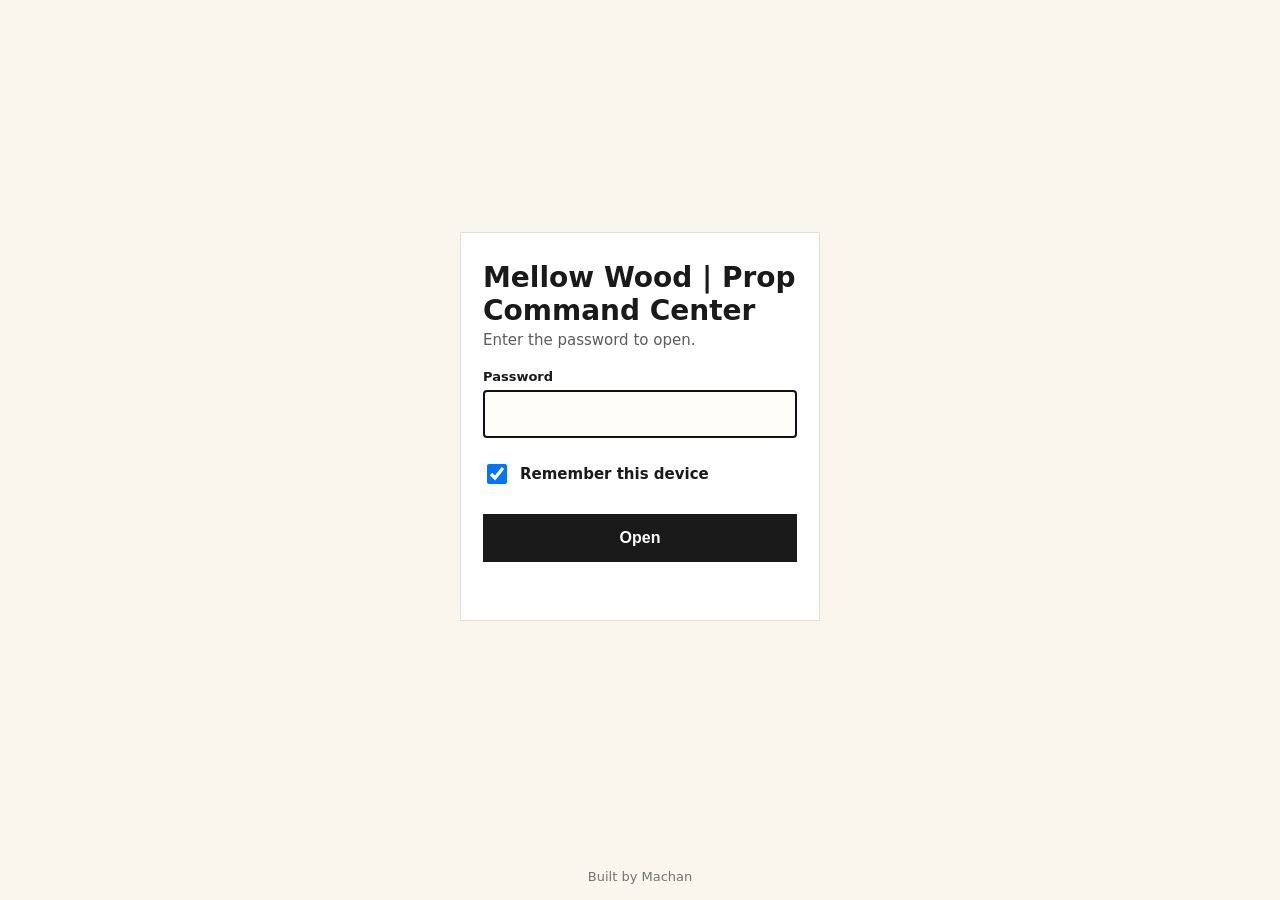
==== mellow-wood.html @ 5ce87664 "Swatch: tighten property panel spacing and visual polish Reduce gaps and padding across status tiles" ====
<!doctype html><html lang="en"><head><meta charset="utf-8"><meta name="viewport" content="width=device-width,initial-scale=1,viewport-fit=cover"><meta name="robots" content="noindex,nofollow"><meta name="color-scheme" content="light only"><meta name="theme-color" content="#FAF6EE">
<title>Mellow Wood | Prop Command Center</title><link rel="apple-touch-icon" href="apple-touch-icon.png"><link rel="icon" href="favicon.ico" sizes="any"><link rel="manifest" href="manifest.webmanifest">
<style>*{box-sizing:border-box}html,body{margin:0;min-height:100%;background:#FAF6EE;color:#1a1a1a;font-family:Hind,-apple-system,system-ui,sans-serif}
body{display:flex;flex-direction:column;min-height:100vh;min-height:100dvh}main{flex:1;display:flex;align-items:center;justify-content:center;padding:24px 20px}
.card{width:100%;max-width:360px;background:#fff;border:1px solid #e6dfd1;padding:28px 22px}h1{font-size:28px;margin:0 0 4px;font-weight:700}p{margin:0 0 20px;color:#5c5c5c;font-size:15px}
label{display:block;font-size:13px;font-weight:600;margin-bottom:6px}input[type=password]{width:100%;font-size:16px;min-height:48px;padding:10px 12px;border:1px solid #cfc6b4;background:#fffdf8;border-radius:0}
.rm{display:flex;align-items:center;gap:10px;margin:14px 0 18px;font-size:15px;min-height:44px}.rm input{width:20px;height:20px}
button{width:100%;min-height:48px;font-size:16px;font-weight:600;background:#1a1a1a;color:#fff;border:0;border-radius:0;cursor:pointer}
#err{color:#a12a1b;font-size:14px;min-height:20px;margin:10px 0 0}footer{text-align:center;font-size:13px;color:#737373;padding:16px 16px calc(16px + env(safe-area-inset-bottom))}</style></head>
<body><main><form class="card" id="f" hidden><h1>Mellow Wood | Prop Command Center</h1><p>Enter the password to open.</p>
<label for="p">Password</label><input id="p" type="password" autocomplete="current-password" required autofocus enterkeyhint="go">
<label class="rm"><input type="checkbox" id="r" checked> Remember this device</label><button type="submit">Open</button><div id="err" role="alert"></div></form></main>
<footer>Built by Machan</footer>
<script>(()=>{const D={"s": "h1YeWA5S7tHNNgfrOtWNBw==", "i": "vfPF9zcDBHfPcOuW", "c": "[base64]/NgYgwKB4GKXqbdQLUnhXLI9wBtzR+hN/IP3ZfBJvu/iPPAVONPqeBcBIp1i2n32RlcOcDbYJybMaX1xeuaL+PvplwOIKdChJCsjI+CNbXqLnSWT55BewX40XOeTFuwPAwzmKRT/IXjkjBsRFSUyrYkLfoXPNcE+3JocpqTUNV/SNUDUqsAUDcvFY9ctgSsunWm3+QGQaQQgcxXzdn1nW+Qelo8pl5GiszyWbZcC+5Kh9QYpsc4R5Uz1P5+GCTgLKzksG+TVxHIQEzKup2Njs4y5eYBlWsd9gfajRlOKSVbVUpzL9ThbYFneUVUCe3qTnKYiJ6CLkoML57sjtWd0MTo02pJ0b4jZ91GBOZm/4X4KawEEuXFMrOyUBXBo+u1Q5Qs+3OjT3X8EZI+jinRKgRVaX/yFJSQi3Vz+lZFxH4CY0GLKWhyww7/Bw+sZgn/XD7Zk5IthgI+neaicMF4FVizLmoh1Q5l+KdGZ7ZzzxwzGoaBwhM/hhca6Cmg6/Wp0NaS4C4q37ftMneR071OWnXs3IqAhErI0w8UCSactV/GSRaWNeCwH5zGDaT+X41ZPZjFS2GinIfhuOIzFccOHtvZy7qaUo8viKZGd6Om3ujPHAVhw3mP998JmU3kUWHILv7vaMCeaq4vcMpD45xiB61qwnnTrppQHISCnRgZxziAtATpWw1YxYGV+kPDnPxNJFUhAY9Jcny3e83pRKyULX/bp2EEEDq+Wxg7puD6tnIli/zMUmnxkl8Q00XNq2SFIUyYlVQQ6rhgY+sFEDCZb2hWSGgrRrBfa3hk8QbijRloXA3DOnj42YrviLAC67RRgNDMB+Y8Y4hpeuA7U6VE6Wkkbj6Pll0iRcSDM2hhIsxW2JJOANvHiiaTYWv7aNNyAVxA/JR+H41RU3mlJMLYGp9ATeN06o/YKESCenhYVmcFdrXsDEn+HExcTDKcale7gDQuoGCexPiTRi95qgEh1YqW8lTLSJHNCfDWRFsAdKRgPo1s1itvVafEwd+p0garfBrdHh8/5wHh29VV+IJhuHmbDCoibmwCkNf7ZxxzWCfcr9fd7dBGYwFiHlSDzIW6lapS2JCyKQ6+0bMlovFw1kHqKCXflT6scVZGLg78gWDt0K5RwKEVZUlZL29Kk86nYaYA7RslmGww3he+MSUlUERRmHEkgS3mH09QHrCixBiQKPQX8kyu+armqBvndTY/9cXDTiu8LGlMUVj1iAyhwlJKBgosC62vZN8qXZnebQRsbfMD2Z/MMEzIsAONSUreIm9+0zh23K06XAz9Wip7SkwgYoq/OJJNS7z9QYXDAx9yyB6k7cbKZWnw04OmVkiqr8atbhB/E+mvK5KFOmXPHyk2KL/5TnvyUQIbCYuYrfj8hh7/uiZzkltrIZ8P6kldfIgtL0nMSPDE3mjHpbknN7mwiaLeI5a4tydHlnGxlfnX7oz6Dhr4tvXNbYNyFqglXE0IVNmjW4FT4a6bqUs98j3gEVWnzxTFQHaDASw3EsR3Hw0dRKMHC8hOheUbgMJw4Sev/i7uD/RB5HnwbG2ExJ830pdOsbJ2zTwLiYgxGpj0Qia2FQZwQhhpjN3YHbu9Ji/+KpnQXDrgaGQQLSKjdt25hOPGi87AG3UuPjU3adzyAaNU6tD/DX42JdHNmcUfKKAavVTHLrv5V2y5Kmd9sQKoDpzaXtjR/WQD49vFxRSRaTM35x14NeFER//75VsRTzX7iCkYV3tPGusF4LTagyvsxFn51eOZ9SMKRViczwKABa8ZL3g7GEaqVbe/LC8/jocbZMsTWwGWDIvwcEmYjLHyU3EPbdYEa3psjShGqkHofbRTKpqzjm1Nv0ZbQ95GyloaYal7VplcMO/p+MdoSGr6b8CMmH8pvTo2JgvgXsWbe3H2P/GPx1CE7EmWxc2aYkLyeMO6kc0Nf4WY/1dYv2ANp0d1Gv0Rgr+V/AbJTzhaP88ykejP2Jl6QCADmK86/GW3ad5PwGbPoIvhmwZefs5YRyLV07mU3dFxjmBCwkLs6X79skKePBllS3Dp0ArWcCSDIDGitkPABdkS/OLTLm9VMlMLrJh74SXsfUR47BZ42Xfx601DI7swwY+o+M/x+SExv85lKEkmL2kB4vkZePcLMt8Ndj32H2q13VngixepmFqHKdFQEgJaH3nMnzYW1C/AhMjPxH5P2POd9n2wM+fVK114t+0Pzcz62DpqaoEZyXSfecO9cpIMuARgyx1X9+4tu98SmJooZLyGE7iVoG06CGedxfrVafUFhWHuS/8PVfau9iwNBhs6dah2TMnxyj3gmlrqO4r4v12Cu5pSCUcq1/jfcfLnAOg0OzQHyNsd0vJVqVvA0W98kclVODbZQvpXrYPX9sjmfp3j2p9HoeI2MgEUTT3pTML1lHjsOizhXfEvCe5DeDmpKoErqEO25WkyANK9s1q2QiOdGTE0RN7W8/[base64]/Bg69+iyOuBmpCyDvP1X5pWus54sJpGmKAdThbTTRR4r3Ab5ql7QeC+RamRzOdQ4otVihEvqSfBw4OPyOTPPi+6PF5Ld4EdywF47O7fUC6k7uAo/IeXzuLjyTmZFv/6W712xtL+NwAeKST6qk5nTC8AMcAbGiyQRTV9cXyv1xWUsgl4trKGXT6xG5M2v6nvXxJvSgGIx6goA7F75OZ/MRtb2whLUJd3o/FK0Lc+NhjJnWf1zAjENiYms7MDYYkdM5NzyPNlLpebgzXEio6b6XRnyN4pDoQucLVBOUd7gIvMqNp59ayiHJusb/zHrtNVTvx5shoPHtbwp37tUyGAwVTfgN3kfKaoVFoG9kNOk6q7IxIjqLNHT3Cj0INxYzBI/1gKQyf0XKlkWsv419U+ME+5j/G3+p8g+/YJszLDNv/8sdaZ28Icv/9K4HCeQpb9O+3g4OZjYs13V6omhaNk9qTkP11joXHzFBtPTCe0TeVPn33mdGN1a33W1zoQjfcSCpf68fwY4TVkTDaPNV0fftXHY7gM6JGTQ8EZb1dOdbztLj2l8xtwjApOsdt/Gk5fgTXmjyFV/niARXFjCiPfg63imEcGKpC9hQ8YhMos4szYdDemIyw96rSrIpD2lXMrXysyljW9nixnWdgqsTIfENnnaZLG7kmrEQGIh1+thbRuwdC660+ixhnEWGT8ae1tlYy2JrbcVOOM8lkadzSfB1zXF1DcrlflO/9+aTzMjVRQB560OqKph2OtTal16Q2jHJMjJXu0q4w2HUoRBD5PpoUKSKTw3asvEzV4mQYiktL0v8NUaqtADTvgqapzYid4NYqs/hddJl4mCqnN9HsdThE61ep/U6INihWsORljjRoD7BJxu8Ks0rORshtIYT/YpK0fuGccKP8yNzsWC1qMihHcvhVmvlZlpT3iYTT5tgHrFH1wQikqRKY9WQxiyNcj7sc3qh0+ZcFob8VjWm+uuLW6TjGAVQYaz0pvPHGtzxNSEeIq0BvSiD+AWbhT1bneA+q+rlYTH0l0SDZniHY5+8GCcb6cfL2ArZRjA4ra4l52EzEI3ARzy57m55ymi0Bb/GZLGBzQwQdfbS7WpIxHnt35Z315Yddn71bYhTHjBIrLMofOnGo0iOKssI8UBErDfjvrC7SJPOCHPUuVB3c3e64uFBVzGPYgcEll/nMknHF9Vr7RiMcLfxPfkqFvLFZBqyZNDjpo3+9f+pmsHT1i5D+8y7kQeumgDjvSnRPhaXjcF1ViepTy1eskG8TdKG4WGAfcRg2t/evJkMUi5cl+AMFwudAQo4sc/YHDEPohGLzXxuupfiDcLCsQXuajh9BztfADN8UlUsSSzGsPSyknsFSghkRPpwEJZL26XkCVn5j0VxABC3vBewqGEZjeEW2nrunyGxqnlTF5Pn7JWjF53/6HDbXOd1FiZTMJIAXLEpc0Z6z2On7hd2xf+LLv1vtB5/beM8+Rr4jOdiENDsSY1znk6n/tf2IOj57QgEh+BgB7LUdEIAONXHPGp+ujJeHK8jRKHZG2Ekm03VZsURskf+lRq+PeaZobAFc3vm5ywKJqPiBlPtaZLdqO4/06HvkvEX0Sw01y1JAcfD68RYBBoBkRlP+3VbkjhSjU17+pyxJ6Suu8wKu88V270lOWMnCAzYBt4PQGVkrx3oFSifOXW8gzZ8P3BjKztDGiTKGsHuGetE/av0L/uqOCjEbzxTQoXwal6K/RsiIKeJHbrT4Rqni/JKKbr40x8quq0yXYBEy/BpXD85qGjekbnnSUdTKWzFfKbv0g3WPwFwcFOw1Y0cOEL+kz2SW0QiRrlFdJPg6XBawFtcO3G3ztmLQ20qmadHJHE0aV+dS9DEyqIHgRSxfM9s3is8xZs2Bz9tlQY5QAjgHGx2j9MVCKiqCYg/WU65kJclfaUZAZ0X4YZxYHi/GpqYHmDLs5IHG+a4kq0uMf68p2UaumIDAhZOaydv5+Vkx9r9kkZT2BpQXRVrj6eI+pccI7uEg0QyyeBoFKS4fJvTfeBV0laHiDvv1vkNCzC8X5BlhU01VbbF4AfiKaTeANgXNPxCRS5tzXWjDBv+YYevvtRIq2JspYMQI31Y8DM8wUkTu3EEnKpE//GUl0NxuHRpUyabMPA1nJz9uxt096ZdUoYLzAFFvajO88wE+KWGLhPoyKymaz1xGR+zj1vGR9EcqTKIfxVD0/gStx7yhgTWgPjojA+EbQriituZJ6Yh1NGhuBl4cvaxB6419CpqB+8TIlTJm5gboCSzeu1KuOAX1+u3xKOy+SoF9s6GAtLBz12UelKYuniQVx7IIoR8k8rHxzadsZWjqJ2i0JK9Cc76erDiaihw/LuxfjJT55JJTVBTtRMeqq5/yGXSAuDUeVS3K6RcIqiQjooKN35TmL1pjbVHLIH98dvJZ6IyyG8GxbeTjpYn8UucPJ+dz7Du3KpyRJuGTJQe+MpXYmRNtgT8w80r180WAtJMtISKXTejyH8v/G5OIU20JY/0VuoHnh/oNVNqy4NMhsYQmKK1/Hd29Ka8NVmUAAZR+m8mtElLHxDw5mi7jKvyHMZRbXf+YEj7K+/W1SAHYSiKNiGD47U1cKL/hyjiuFB+TuqvXitf4v9qdsQVKmZVEsPrmGZC2N4JRutYYqhH8eki1AbOjMAztOqa/PNU91OMDSXPcuVYG7/2L/S3+U180hgKQQ95EZlz4eCVCJACZopHmxr+INcQsxhAKDP9zuiW3GcpxFa52B7FcjGbM0JgylGeQdEilT8B8JM7MCyL1nN5f0Djgm69Jp0Xb77eqQ7/A3XHqWJccpYHNn5W3Zpmf5VzUqGEhScObTV5WIJ34rE5Sy6L/ViPt3UBgktwO+ynB90rotUuzBUFaDBckCxeYNjE2XcrV+Ydn/tLFy19rWUqhRsnp0xwOFlv22GSib4GWRWThzyWzfIL9FjdaXQkYjEpBiweF7A/W9k1UnZwvlIsn5U0BwnZCbvFr5ksEE52Cj+hE987YuZ50u744x/tZsHBOLFQXmq1ehzO9MxPr8tyyYLp8Hhm8cxlA/VOQWGErk8GfocKNgri9lzMYs5xzjWTLdWxxuBOu6DyG6S4vSWSXTYbJvZ0tz/qsvwkXHqLTJzxXmSqxD/z/mYw6bjT8WBhwZY82tLlq7oiCWDg4zUUdOBjY/lzxj1lqxKGyx6JVsWBp5Ebisb8NeTBfFbLC21aQuyTaxMvg+KukRcfMMe+Lzyb29mUFIVIWysVOMOMXG/J1JquR14zq8xv1aeNVyXycHT/HkFr/rRomMFdZS8W5dtkkbuLGvvKiE7IEJtolrrC17Pk5++u8+/tnz39DITVIkMN/jiBY0kFXlSZ/uT/YLn0kiXOieWIpQe5GIYtgh1w7WqwdxpkqhZ3ZXRQ/9uO0/eH8mDpD2wGMayt5Ev/KYw1/Xi2eFzweOJ+nBMDE+w8X2pB83AKQnf7pzYVFE8amvj9MEOS/P47d7qGkRm6anNFxKWlTm4BEanSlfaFYkm6XsrZvB8oAGuZPgIIHqxmaIFrUcVO+M3iT3iP28Y4O85im0mwN4i8gWdulQAxiqnxHWVBwmUBK3BV/pRpbDd6vSPyYj6ccl070ru6YNckDzsdEYgYgBeC9u7DjQfb1NS56ZILU0tFpyB9et+wIdyS9hYJgvpk5nVTCHuFv+f+/41z/W49s2Qtfv1JDpb7OtF2ZRbjDTcs/cE1XPB1j2XLYZTatEf+cmEr0vhp4OZRRf4U87O9Oa0N4oga0EruwPTVt4tp8Rhl2Dyku5Tk3Si9q0AYlamEUBHTwWKObLgmNnWjLrTai9iuzDHupya8DkB61rfQUU7MELf4tV2l7y99+6cjlHYA4q4dsL8j4/oELkkKa9wyo2kT2gK0gxn7x3hY6zOw6ErkxZSaIVw/0v0MZ1EHpbQWMxHdNTECKF26uti36oen8sV5IFSOQkdECGs7kJxdDjP6nRZI8iV0rBooDQywuReAY4txEy9XdPhBTThJep6Sd9JvIJ4IH3/Xe3vRryaufylJDTMPUDtEQdmMEBSHdxVIjUBQ1DQGCKKllIpdtcOwUyIDFcdC6cVXfqls7U8RoefNTUhZjteSjgQkm6AVsBMYPYpKX191QdkWBfzLpYWfG742xH0y/q9P8UaXgU7ruWyyKdTpQtKuc4xDVuByOQon4z8Tq3/7ZcPYXBM1aafg/0z63ok+o64/iAHp0DL7a1FwS7EENjfgLbuIw3V55fAqZV69zQD97YIAlwDOncZq+PWqY5DEr8hSU1uFxZ5FTuzqdLyER44ky030drxr86gJlCvEQMbp7lOsTb4cQ4D5TKYl50lr/ldHMk1BaF8Gz0sBxkHtdT9rqrkSE4f/j7OzmlGjoBS1uLv8sidUGTODe2EJFQEr6g3FPJVSlXdzBkpL0MLfEPgHBQ7ptAC7KQu3j13Jpi4RuwjBFmnAtEaafTW96xa57zOMnkRM9dEzr+bsSt6yY/Af1DDHVZhR+hITHPbEtVauIx2LWB6IiV4GMoJ78j6Y/m4F2u4y0pC2qLZ4L1MulUSH90WZY7PE7FhJrTmPcBWdZ+dsw0VAAyEhbcabcCQ32QZpdib0XNeMtxmkD3i6qu2ItLEu/cviHoKSTAYBlasmRGOljAAmZ8szcQ/iyWwK+r7KaSIwdP2lag2S+bVdpvr+bEfn9EEcMlzAk9i41R+k1WXx1IARbajdYXal2TtwdHs0hHb/Byaz2muo6ZyLAaGQ6fX/Hozg0lBVW6Wm9BbSHkBr3xacXSqVVLkzLGIkByBT3gFS3ZeCdZsv+C5oCYP2ujYniNYiSp/Smjy4UEP7PjzgRbSoyvFgjXKfIHs9E2M/6LAik3e601iql0EpIWi6xY3YnoYzMKgda7KBKRwc57RK8pWs1xWubceqzpivIs4EcBop9lhRCkS7ZiGB1DP/NgXRaKJFE4Mo7iIpGRuq8SYiwaRSUbNrrj0W+gIyyVAfqkiv21fM/ff9WaIHbhmJ+xsnBUlZjcut4up6xrkhnwzrt1yFNSmYq4YzCb3KNLb3fQ71O71oUltioR+J9n5UCHBoeEd+ckaVcCE5yjfPnIBQoorpKI2aGLvm8VuAaAzIqkzrVALYY/fSQ0c+IgZet48N/EFSOa5nhPwGJ9IlyjwoMamz8YcUfkPiFV/3wMin/zAb1OOVhnzcj7aCTVOw8BNXYEEGmGSiSBziSIA+WqbrTxq7f4MAE0Ah4ulwOom6cEiauHanpJj6vtx3sXd+9RfiVtIpfO+2cOqfnNaf8/DWP1YmiZQZ1zM/V4ye5Kes8/hFUbm5/Ye/fXJM80D3Tu0A3k/[base64]/ExiJ6Atz0pU8xFtoZn87sP83F8+nDUnyeph5wpB87qdA4ktzetCE82ZaMbQ+Z9g82ATu0RYmYkHmGcEEAn7IVCLkqD8jgzO9XivFAO8+5bpr0mDQQoy3cpAIUdRHY+jvCjWeYa1n3oo4W++3HtNM9cQsuG+xOfiVTKDtqFbUy6oYxCKLOzyhagM5ut1/wFMjMgjFpLKEa8n2zGzbcScclV5aB0eLfqvEN1knWlsNxqo/d6S8ONgL4cxz8n6kdUSTVVSNJ7FiIKI4VfL7GvAgAJ/HMLCngMsBYn9rQep595sHsJvfBO1XFRQBcC/[base64]/NaXEyMsESYjhpZDW91tCIGn5G/5COTGfMy4GB6kykWj3VE48fJiN64X5ogyV3YtPmm2OcZ49zIOPi1vooScAPSa/XaJstp7tI8sEyZ5h8ekpujDCrJo/6qoM018YAFh+gWF6LmX8xIh6skS0v9Q9tAOH4xhFH7eR29C6ZLOyDUxvDB5qBsB+cYdKUkbYWmAfGdwFQXK1Ry80y5JZci+JOwqBY4R/HAc6SOfyJ33AcQjHlckIrE1F2BdTEO5Z+eYuGXs5Z7BV4aJcUhopjznw7CQZn/ReYS/C0moY8dFZmt4Zmm7u82wyX5naokZg0AzPOps0uaMQo4tkjzZsY34i0Qqz+Dulv91W/RYHGMwls3i7lzOWydYqtPl/UCj4fy6TjD3/7QT97QX4rX5ozxMAsL9ZBxpw7VCzfSDCP857PWcyiKJJokGyBowIg1cWit6YYGUvZs866p/Iia8cZY7FUp+UuwAfalbOsgIjrg2RVn0/WMx3RNP0wj2dDEs9JdPCEKxoIy5w6sa9++GeUPVwAM1MYQC9mo3p2vquWYJQAHFaeTrjsEEkcKA2uuaSPr6gGb/6KkFVEkfCX+OyFlxkvFMMxH6l0FclFkkQSaz/XKNxf96i65ghgw4JKS9xPB3jwmPfNyYvbO7L3lph+sZcRKfZGlOfiFFyXyMMTIBhULehZN4SQtUbtbhVDzv3V+84jbvIlukVytIDvJSeMxEUMb5Uzgowd62+Mv5y33tH8sWt6DOMM044mxSSner5n0EbxW1HxjAjUfllmEw47/ykXtmKX5DZ9H6lwcY62mgaxz/WkavIXFeEF+Qbma8iJNxBGBxr32CKRSeS0e40wCdQhUsL3d/YIMpLzKoI2LhjTpLZJKJ8gK19iXo3j0gz1smq7eG/6C3JLAJ9uw48Y5pApcd5tMRLIxcQCOYxDo9n8/VauMX4kjdZ1BHIIzSHSHzycxu0XQZ6J6U5CgX7dL01T87ujjdagB49c9U+cBjKBDyqwxZG0+Pj1dYxfnwhSTLVLDKvnBFMMEzWT4dEb7gNiQayTpTSEfectbVkUbzo2aiBL5nRGUuldcx/4Av0ONRs5ZLANibYFrdI7WvKc6ybBDmOaTbH+SDG4VWhhxYhbjWuhv7sAAul6s9UjEPiZOByTX8J7iwb/SB6Bdddn+qxWWN5qHTGPvkQya27ZvL5yweHSXIyUlGUjWtEBqKe7JzJTrdun/Zj1Gq4KW25SvdKsx5ciEyROMkRva30Z8yWuPfqhDVdVKimGnIWibp28H2fKJT+Olo5tNORLOv4evGOzqtEhgvCSv7Mf83+n8tmnSNK2gfBHN6yJXIk1qNQbOsH+WNjyO9ZNk1iEX0xOVb7u2K07pa+gxsINRuK9Zcx2xE/8uYrTGsThkas1jD/U6zcu3URNXkISOUY9VVWwV5L1KEr+YUWLPDD6QADZil6UNeY4MM6zmmv2DWmRPwt4ZmDzYqaxTgoahTMrrrqJehbmKYKtulLjlihaBmw6xiPKwuSbXGpRP0KP/wxj0Mdq37P59UnOK/X22IKyCR71Y8udbkbCSfis/0cydlMthe8O/tqFwL1xRelOm13XySEljCbgB8hyZ4b3WreMyJnDXxd1aCW+LQmFAiUQkSlkwLD/gn6yJC95gWiYeh7W5b8KtaUEXkks1pavhprzBtLmLG1dvqdfTOMonI7rAxNyHkKWF0jXjvkipGuwQgHqW71GF9F+CKtRunlhOaLLwLcfRYxOPDN0ouLlpshgpacKCz4GnxsqelUoBD8Q30niDc4v6WO2Noiv01OTMYRGcdbdeed5XjG/exaiz4mCORBBRcWFrm2K3YM2PVosYGtupt6qzDJvjZmuTV6AsNyasKSP21jWivRkhZWrw4GaS03RrBKGr5uheU8XBPPreJfvwNJ5yNqHGGkgVU/H0LoynViReYfUqrofZ3fdGyP+csvZ4c/kBF29cXL9DO/aKc5LrRFJwdcadk1N6ZMiXXjQVFR9IyC0GTZvtLRHFapRgEP7Wht0DK9rUJOwj6NfsSyf8bRvyJBNDR4DnxTKh15ZrrUk2qhvb9K+I+PJ87bAO7/TXElvylHfHfjCGzdXInAZ9NKF6XFd6FO5DeG7vh60catfNQocMcj4IF9jUXMEJ6Jx8MO3LVSUZeurEyA5p9MBU/JXkWch2P49l1OWHzBKwBEriipGDOKtmrEPeQ74au+Cxj405wLbKObxujFK7Afl98qFRZqQtb4ZrtiFmik13Rs1VZi05/xMxZxOFBtmzykWfTxDLEY3Pi01YIPfmT+UdXMZS6n2iCpAoF6Gvuc1aEe0rQzze0FB4E4T2SzovwXVIm70yKfzaaXdgMd6l4aKU4yGghFMi4YfYTQ0ZdD6qQ/X/l1BYp/du8mim0rukJLgJdkryz/52czCGWBWhjob8hJzn9Zh1Eiahp8yNl/jlJbEEfN4Y9gm+icDVov3MTrjia56qYYJTr8XrsdarwPBldq6U6EAF8NCJ/6zeVJVXEUpni9ElUv1qplmHv2GhJZ5McvB8BQdZiMnbK2z/clfU5TOWHesCClrSE232JRN84Aue/85vP+NLlK5qd19ICDdSTbfY47+wBmqFd+90UPZcA56d5YELztYPFmw+1zSwJs8dh2eE/9CZiz779FAguAagbDrdGRIwkWOvVH6MwcxF9Iqlm4Nyo2PZvE4GUOk3w0Y8M3gMGdmcqhMbxre2ZfMZPlei6R2+hywuCY6nlltR58kycep0NIsq7LLzxv8e3w2vHVjfnYdvtRrc7kF8Sebn6n8QHVUg2wS+L5PrPyGw9eLP075fXl+x1ewDA/7Iwzm0FzsfNilG0fH6F6GZUda75LHs/KQUCbWFbBiVoDNImuwJsDpkEfKw4li981rvOnJKD5PV6EFZRMol9GJCjMrHFcM2js/QRshJxKbeDxBhqefDVYRapYp65/bbzJd8qwirdALUN2S3LOEGA7qyl55VPvW7DvrAJ9rfApw0HVvdnQaxdosLLedLjhnUqYdxWRiPr8rwO/VvUeUULY5KCFdVNoYXScv+o6cPg/lWAeMmSmNkJR+sWT76+MnDbwLwB8Yfm/5kLnzXf2VQbHuDl6izXNq5/pAHcWE3Gpds4QLreszKnXQbJcc/t/EzJkhWkZdBYUdqT1xFcgXKF8fE3+tpPUbR8L043SqgFzer2RTc1ukYYOnsO6xO3Fmfktqq4xuOjxzxD45IyRdOCXo2x4prQHm6xHnpljMUJYRtPzWsdGaWxeauqfPsyjZa9x0cOMy47MSMaDyiF3KxwcNpZ2QOorC5V/CrXMRPO2sXtu6oDJUqt4IyVpSfpO8JB7s3CmSO1ItcbfUQ1pmRneh8mOralg9a1UC5iFpGB6n+v0nhPMHKh145H3LPVAMkQquk2RWzz37B4d1sbnh9L/sEnLochv695sqhUpgk3Xz2aha1Nl0Fdrs9i6pOul7X/y8gXoGNdzsWc73kUB8I2k1oepiurMXX46fjdVPkEg8dXwE1qzoQJhgONz6Nexo6P4VKJoqhEfIaXa0c2UGv3Cwf2bwTZghk/yS7p2ayVAg3/jOfrDpmdmuBi4H+iCOtvKXxMselmyGHFH64txSseXsmj0jJ7UcCmDB/81r4SQSzVSELGIXoN4c8MLNL3qjp5RSxNTpxILGEZCHSctfw+hDiwWLDHm44JPFeoaIdV0k5knsvXH/SZSSqUNVjuXNCMFNZzvH69ikJMj3mMThKtfMhiTd9ZEIpc+cxk5gUetN5BD+NmWYieekT0aTvRH53ss84JTGeIykQ1wMDE5XxeELrLKsUvrHbHmVCfChb8Tj/94CqIgG1tWkw+M/rXTHCVCRhGbDrs+M+JSi+vTsimU2wAFEq5Ck4FOBhU17D215ZzpQFdgMp0hVK8Egq8u0y/5mLQNUOSFCkmMelUElZgviXZ5hZx1Csmkyd64N7RVymg/WPjJXs8XMNsCPKQ03NiSdPmhufd109GwglQLmONbEC+GsLVJKfp5jr66O2fvFY55b02S2fR62o/+db7HEa/jmNr2RNq9CEJFqz+CT0lu3JLtBqleW3PRL6K7xSFl6jNFm1w65fZZIg5Jlf/v+WrWq2HO5FFNVj8M2jD8UYphj6Zk1I9KimOsIGdVQnYQTTz2ncXlvvsA3vikpEGvlHIihKYyYn29Xr1a4mv/Zip18fY3X3jisqWVtOYcv+YBmUPjFGIydWmPYpUop7WSrtHJcXXyX3tZq1D80M135Xd9zj/jqpqt/d19xKYDLuct5PjnDW5kVwjaU02UGidG3MGw4E2/BxYy9hl0S0f78cK5pSiKrvHV/nMqP4gsJ8K+OxvC2LGab0Dx0FXO03asjZjAAt2d2+QHq10RxDMfL21i298wNdrnJ2hmE28Kuu/QbCdtDKseuguUKEKhfPdvX1ouqCepWfWyq3TyLvv73k2XEaWVpF4HdLeSSF74IXK8LCgFU0iVveQSsGisGD7UaDvK+WUMAIglaht+ccd14tT2eoLebb1zta/+Lt0NAw54WPKARcrXZ481XWFF/eOcWmD1DRWwlAg1D3q4CUdS24c81nGwMbTUSDaE6I/dK6SOz99Ler8Lt4kfEpDr1VUWT38lCXekdHH3jGkPS6uYJDlv58XWNJ97JI5Dp6Bf4ojuKgHTLktwe0TWsPHbmABPNA5W3e2ofu3YuIZvEYgtwI16zNbdnVobgdUnQZvcK0HZqT/DKlILFZp/rFlYVTRQMPtFggZFzQbOtNa0xzpdSFRPO5/Y4NRR2ru3SEYbR0h97pGy20+Cyfel6mHG2FuAwd68Jl7+M3oxCbY00Vr70g/X01tNjAcvfMB22GF5MLk807/jr2RbHubzxt6FbZQrg9X3L3s3WWE3pHYUSpW+ugs0gN4Fvb3ANf/ewx6rA/JQ0Zs4vpgEw6y01vzd1XEbQ8X0IN5zWHBkd8PDoVmlLDySw/cmAFU29+IOd6/JeK1rhXaenyw6xFme0aWlKc9Js4v36Yj8s8g3g009DhKR2FTXwiTJ+f4fs1MBNRlMQA6bMy0tYabaSglv/5mFiizIxWz+lQ1xRIT4arsgcCQP7sQUMGe0MTEe0dnb43EkG6bhZ8SBqaGCF+9VEPwcJmaxH/zGKzVQvHoOju5OCkzyEhzLdt6UHQNYZzcAHwKPQFTK7Ie87OqeMEdgf8oZV8gefQSQqH0dFtdGwMwnsi07bbBS8N+OsZV6EGpLniaMPW/HorFMX8FmyPCvM2y+kHmljMb4+1/Tj2Y86fM37QJSz7SXYXwnact3uUDimx6/0TLlk0Tcp56Prhl8f9zPAo8mrQRC86v7A60y6juY8g/[base64]/SYY4svKle+t/mhUBkv58ANJkcbgGTnpqSA/Di6Zwuz7njKESV5D2qZiuVtFFDvms7MGXmQxD74csfcwAexVVOY6XXGQtpw75zqQnsXkYXXrU8qcl6aOPsyC5o/2dWKC3ojj5FKDdfOR8fmg00gS9/hxQxcwPkauZFLS87Vdeu9GBFgtjgj0MnQfRczJvJZb5cmJF12Jt9rON6TPSRXEKVJJ1/mrGod7LUdI5qi+zu29v3kcv0xbeC8EqA3U+J90AT676IfxFoGhzMmWQg0VzL5rjYFUYlNIsKPqNvAbCcrujUCgok4G36QZKxjJGGVYLAA6g++S/gVI6RN1EC50Ll30GOMu6toXE5w3BKDXn4gcZjmDpbajhLPpLTFVzgU+lbNeoX1YVx/QXBCvcqFFY2KARUTVZOVAAXoqIyq4+5NSKYbCpj/1W99AZdQaJS0j1cMKpSR9CUZg2VLu053GFBI2kC4Kxvkd1ZN3fYllbsXxgeB0tz7HEoPNwq0RZmZQkbusASG+rMDPN9pVvo4DTaXf16dSd1hPPy6MD8Sz/VHpWmR+wBALQ9TqmwJluH6KmSavxrMCfXvWewJB+/Sza6YOj0F9zzuX6a5EQS03LsOLv1+gkvEj+jEtcfbERG5kBQaDWbQp8BRZopZxUk+fVRChMjFvZBgoq2y2+HJsgAn0VrAtC9bAYbmf9DYqLPOIIJvIuJ2wfjmqppd/[base64]/b2mpMDs2i+6fR9BdZqVFJYCyeT0/KJ3NgqfqMCKPqfFSk+DlWmFvD7mQap45V1/oZYJLZJ7kk/eKn/lJgmxiwuODHHr8NCjbYcRpRwzRbGYmbAYoZNvMIQzo4ayoaJvhrHLuFrc/9trCsONWiScHHQFDhBfWm5OJmN0k/MQI2tvNlzeygQePKkVvaiF74uc6nY9xS2Ql6DwBMVGFE/KSHE+Jo+zKI4h+pHG3Bv/e9sHoFDHW+aoNuaEbNje4FvQwJ/+hXAxQ0dB41EYjLB9657KStog6F9zy8PZfQllwne2BbjhMCy8GZTfHVGfALiBc9bxTE9dSX/B82DF03CzKNdygdij8NGZ7IS4UrchOp/BaK09NKCLLfgy3zpR2tBtRScZWIZIRRLh2ZUtZr82W6tPdY9K8g+NH6hlcZgboUruY5x00vPZal4C90vbMnI6YU4I5H0p/MpGYiofGwNeRJA4vv3AzOP/7IeWaKrWnxjBnrQWpFy+3FJ0j0vDnkw/We62pOxiDGwRL2nw/cytnIQdItM25koXnhbpyJ7P2srFwk61TEKNkzgNZW+cxv1GWR/OqLXe9pMXhhfflTSl+ZV18KcV4Lne3tYlcamOL8O5/bapQua8Dx2w7qJLM2DfhRDRZG0ozum+9mDoOs5H5pPbA9GX9K/VK42Q1Dw8KtBFhDfXj63Lulcce9nhFsyZf4t+RRPBE31WmSeOS9YddE6HH03c7o0TEghFL+nJLWXIhCNSZjafZmKCktaqGhNGBl8V+Iey3OU2AeiXlGUZmlKAXO0SGMBMQ7YLfQt9OWusLtn956PryTh02uyQUC1/FLH1cfzKjFaynzeRz/kpfcO2het7jyJP4UJW69DIHLT2PGA7R+3fMnrgvttYX/smQSqkXoN3BsLk6X669XurPdXpKGqjXBo+nfRvRPvW5l7azAdeM4wSqAkfT1xfsObo2m+J6CtC3XVIaIhHzQfLYevFy0kpfA3mDkQG/2naNYDbrLR1IRQ3GxNRyl4mv3pj5A25BISy6l/U6YPOkl+Y6S/ljB+CAifm9TxZI/IwUYRFJJG5ZLgsZayD1VlbUkoL4beG71gAxIy2aDmWMnAetXUQOLIhxFExMFwfrjYurFr1hi3gfc9EWz2M+uanCGzRjsuNZIrH2pkMA/LJRcHmW5geEiq0lrgn5OZCriiISMDRL1UATlK9xO5kpVIotQkmNx7vYKqkxkclHoD3xFeqlMres3PI7xOAkrwq8N1uFUlUa6+nzHBdC900Vfj9KwFU/+GlQlIoqxvkY0LWP3czSb0fboBG/tlVyGS4KH1fczwEZCOrXpkTvNTf1+dw79T3g+KEesl9gImYKAriDz6X9We2EMXy9fHt09STEXm+TeyB1MrgShpsLgcoYnIrn2LYbZDmfMrL1OWw/TDW8ClN8J+sU2uTV5O6tI/aNTVwZNNhXMcfZFbJTy5zPNX+2XLE3VqGTQdmTVtYf0bv9JfLIkOaRNn/zf0IIkeNbkYbWV+ROhuTXETKD44YaZeqgeTFcueCd5UdQZ/r5X79bKMJNV9huwQh++9mGEYlDiUENT8mnjcDKxhC6BpTLPnuOsEp6M8bakWDWJL4u7kaPt9K2v0Y06g4zDr4UEq7PTFfs2qPz6ESrLCD9Gz/[base64]/qyVzI3JOzGw4lp8D1QaoSQQ2Ws6KqC7HdzbyWgx7BR9rujkDOZ3QgrJabQlVI2nv9/eAWycl3f5ENRW8oB9uJVfFhDkH1kvr8I7rrVdJKyH8oSsDhHXZbdzuj7jjtW2q2wCzBU6lvS1Q4egIpQA33V6SS7R/HvZM3trrBuwFyEGNvjkm1yFc9FjvCi0wVRjQd7hkbBwNNSB0u5SeRMT/JU1dbeM64v4ea7chMithjrPETSLPGcA0QB2/5hxJ0ZI7yO+hyKqYktxYFpYnmEGQRIfX2QgnXuv9Pdqn+hPY8uvLRvv+0hGmE69mPu4PB7KJuB0hDZHiJBg9B/9SlYvZw+Q+LQVAg+tCkwTii+JOuJydfIwWaL+WWPBXrKAcDBrNuGzVYnyPfUD008/J+xJuasE/B5qT1v3yAk+TPIwmCeD9aKUFuR+gq2hNoz77ejrgzZg9zWjvmYspwK4O7nsBC7+UWX5mcGPQefPYYRbseztNeR/XuxsgPvmxvgnUSxmVYzFcFBl53CU933YfHVE9Sc548lmdL0Dl21Twfr2KitL7VaGsTILjlMn+SQfHuVmvimiZ3IL1NshtVKE8uAjmtjCzlCv3hz//YnwwlP2J702aKQG+vO6+bcUiChDYsbZ3hqItCTd7AogK9gtJqzNZTtuR9r2qQCQurxpyEc0hDVCeGTyl8hNZvQTBrxeKa/m7frE2t4zNnuSQVWXWCgiNKhTuvgM+D0AGTxzPYLaacIR0m6pPcUCJF9Dt1dAMijyMjPFouFiPYL856Rj4aecVdObBVv3fFZsV3vDIZZhkgcBXGsmCyYx2rym9BwzBKvL5ohrOOU49ZZNk0LZ1rZUX7gh+xtwoM1SBYvlqUVjekfWTpcHKhV6/bop3oWKsneluQ9iYQT1u/eFxGDN2wzkV+F8Ob+i3Q54HbJ11hVl7g7sIxgV7kSEQ6GcRJwKy5hqZ1G427lkWZKNIta6+GuKuT1vkRMV0PrO3+PKew+9ujmgTuuYVMKt+UXr8/sGBks+px0w4Xo1jDiEMey3o/ekbDDKGyDahtrbsGwe0YKVFVkku/TLTEag0ftx7ZoB8f7QM3H+0+UK9UC/GWdGZgG7q1O5l/Da72Jkx+KhGL7ixG75xrTqbWJ/dmZiUvWhyVe7zbjy8VQ05LOn5cSiTapxAPaixxMJ4tfJup18QADrSQefUejx8XcJT0iK/JKzR9W9cyBLzu3adPa+87iiT6NfFfNoDc6dlMYBA5zuobQlbKtsCYUORsOz6VjKoZ9leZqFN1UDH6ESU93dRnfLRBaaVe4udQF+MnXcCi3S81+6UBUKKfKf2BGUPyWxm4tDBIUtROdvaF4nGrdckopKQRNi8xZq9+Etcw/5eobL4Fb0opkF3rJKY6wDIt7AJX8tRkqSEoM9i8ES8gJ7Y7yICkQVc2iBYHLk/SQQmAYbLnoT57v1qaqdrwGJlpFRacx6OOKk613svheGoKbEoIWkIeDTS5Saum5a6q2zJKYzxe3sVxXpW+lLfcjN899KiaRAw9Tt5gblZAzjBlYmK8j/IN5haGojCD2JoVdgUZVjMut1V1S+mE6tOVrv+i6J+6zY1hoKxNCU5Ea4K77MdSVoNWCR2JHj6hWKZHpdnrlWs27gazsg/LqRgT0W+v990ypDfUNGWQTpC386Wqr/0h/[base64]/CkVBayuDZhrlMS84Mmxm7JIfdLCxx6STQXfod8K2674WY7EQozHeLJFs5L6BTpKtxoZB39l+OVY/M6RxwVeq5V3HTCYXkCveVc226j3IEpIEWzNiFQFUWe7FT6+NTm5gsSruBKAMjAOQSO5LfvhyHi04VmwZPo1tYxxxe0RmvsaATTfVMlneg9wvJrDW9z1pY2wyzPB2TKQluQYogkRib+hZp1u6kWtDS5V3lXh0abUGeQYlPbolYjHC8o3uQ5usQyqcI5MYmlWp55EG4/nqXH+BCxju6MsbjtD4t0BbkA0fel9jMVfxkHBvhDMY0sVKBJ2McWL3TRfBJcb4Oyxq9CKqjFaOL9kPhsZug5+uoWAxuTwrDOgJCo2wR6ZD7bthhxfje8XhyIDmLjXIZkvsiDKQKpE1U+o+Vi0frTzk8rtWmcJxEO+89sj7lDrKSUCzPJQJZF3MLcBwTZcZ6P/cFjhONYVKfVByYXxGXSLG7rt4dEsISrdMk2jq4E8wIfDo+tIHM6EunGblDzmkSwM8GhOro3PlgNiuJR7J9ncQ65NxLT5Y/iLY2IgLwAfrUlN1ZjDpcHBttUcahlEA/iK3BAz/k/zXbHY/mgvnFZp98A6uLXZ/xwb7DVUUVM29HeCuCGVa5pvOEDyJe2UZDsqgsQMdWYRubkFh2ZzbgYADJxwlQA0OY+IGSuAA4JSysGaw4nz6L+aKPWewhFGiyWt73ykEsnb5btT3VEiO41Ke5Xuz/5RH7PeVLnJa/X7t9V28o9dGK/MP5Jx37DV49F9g38R/1eVre/ZjSXAcLeUWnCQlOT6dfDTr51ukVja11Ydf2MsC+DCCACVYWUr8V/YKJDkLsx1SJ/CMvsjS4nLLMUGcd3SAay6ac1TkEoicAKgcsYM+6jrYtsn0ghnkNHBVyiBgW/[base64]/ID/HjeP8v/3DVCF43FVK+c82X9vRm6Z0A0td6MJHFgwlMwJzXdnsvHenDNTcu92ghXHH6WMWDkpAIaDWKMilkF4wCbMtFieo10JZenvUt+aqf02Jua5X/S0VVj9PSOtuSPaMaHOSmxPRoWKXRZMwa6l/FXR7Bfzx6i7hIZAj1CQEYXDSVWXdNMQC9ysilsdXYQGGF0CyVOll/RjDKGhkgB0iib1gdA7XrPNJ5FSDvgkXWtVDl2glEjr0fq8DmOECeoqWbw0MtwtP/HRuOVQnsYxvX+qXY1B9HvCT3nR51TSO4dqz/76OQ4cbaOR62dI8v6a3s6RuQDJrO14lKfn9nmfGFraVTLMYkOOY1irmM58gIIOc5nK8Ejd7HMl5z9bGFIxyzNVDJshslY98JvwUAq56Bk8JsMotCWH8fnfTlNU3tI7jlEPj/iI6EwSjod395B9Owg+FPo7xsa1vUIzQWnOFjHT/cTmOSWNnKIS1JpRjO3g+Z4KSw6eoubrjy80S6WjvbCWAeNSI0fLMcDWfx6aIYOex0hvDWerJyNF6+Y4Ra2rCTD/sPPLbG2hM84uZgTNdmCituo2puEz9ZmJhxgXCGO8dwTMDrmx7zapyXNn+8G7tL+RFp4MixbPCwy9onAAsMb8nIjAdrZvGM3394UcR/VRd4GOq/fJTWfy5a9aeGrbrxrmxUcXIXuKaEiYz1uRgSCIYAkgbjm+knMBBJhaFBgzPOpx0WbK5jzE/aTLYDBVLmxN80ItrSeVDURGlWECzsi73hR7SmyS5yfXOKP5kzIKNCbU28dG3PgAmylG7rzZftqH1b1k/ngGp6PIvjcquPMIsFuWRYic/fE8nLxr7/Z8oqml0Laxem2kElrmGGBeOehQkYFxPDY3CSDBv6f0lU0t2xFcGNT0qkhZ9iCJNdf4ve+/xJolFvNyBo4p/EfNEEm2Xnnv4/rFDPg4G3qO2Et+MS4WhELVAettCz4KsaZPh7Ipa65ZuGssRJvSKS8Bxpw1/AcGlwcO3tY31q3YG2rXf/ciBeOZSgRWeMif1mc68dRCpifJlOnVI6w0C2B+N65ExkSpHZWy/IGitzRMCyXba3ZpgreFAsRjvzZc6uKgKsgtEzB97/Fj9qzlmfggmRvlDU09G2LMmkqHJSVbdCcOUUkD/bUPE5F/LjTUihCAIlxDCtO2IHjrBToQBBSXIpAKhQJc2wgSKzlJ3m7hx9Op2bIQHZWmSap9xH41bPNtXLoKMPNGXDpw8onvRKXXk7nQt5CMEGwbvOTaiqwJe+5wKu5Kg822Iq+KquuZAoetO6SN1YcRv/WCeKNtlvxllLGRVwQ8DVt0kruCjF7WZDjd1Dm2NtPLcISml7ArIdDeBbpB15GWQO9gV87l/lI0zXcmF3vXgHP2q4kneFw9dM+vrPRsbE+Rq8PSFdiRLLB+3AyloP+Rz5fCtzxWW2/4NNt2HXV11IZlD3TzNNaKGzTjVM1S2Qd0rHI+B4SjYqQFNp142AYlBJuN8i0syP/[base64]/cUw8osnhMXyJkuxHQ2cC+j3EFV3aVhujW6C4+XLkfl64W8hA03DPAzJ3Zbhyvc5O0HHnV+yEaXTjhUQg8NOOdtltQo4qe00twxkcsar7pHc/[base64]/tYBSHFPInAtMln6PmmswOEM7aBdufnpI6mCujAV7JdAF3ghqvGkzxFJgJh5tfxlUyLVcGwiZLbpAB2z1Kuikwb6RCdPpEJdPxKWIpUcWuXtE7bHImYu98wXohRmfu9tV/LpmEuRtNo8y8rZdvx9X832sgk8VGNX1JDxCb78UA6dTKGpoBg+78adfkZdl0DUskS439/0COlNtyvQsTh/b3F/XIetDVsQrjf01EH137QO7AubuQvSYMZv0B4jk/1Qt+OpWuwO1UisFHJdc/6cy0GhlY21NkeT2Jy6lNiO8M7A5T3+5YWjAuTzTKHg2SnRatKNw47Uz10g1Fv8VXkUWUwCPF44D4EtZHGLPn/uGtJNc7+DTzZWt5bvjh7bJQQN0gy92KomxhjoJDt38u+xQngJ+CxOac2Z0SON86LhjIcW++8oxtLgHQTWUV/gTkPNHbW+M0MjGCHrX7HD4tw0Q38DeSM4ZX8X0zibEOXCSVohuBu3wDqcXNwUA9dwbQws5DyxfJVuEbFO7bKogzq2V5K5XA+6DdaE50RjcogvMAUW7eEwi2G6kd/0BeXwvsweiOKX4Ol/KmBIk9FPOb02+tKNDkSr7A5KGnL9LnMC2SISfYzAWvTGb8OKTFbJauf+Zych8/3Won7m2xcS5y4T7quyWOVZelW+w32altX8o5Oq632mfq9B2tVID+etNwGXJMlDjZy3VNybxsF7zX7ULJhxce7q2YF8tIawGs3uDZEtKFAW8Rum0pyI6G9DYp6NzN0e37cixtnViAk4A4DWgJ3/UbDVX4A9zTfSuTyv6zWoyAz1oV9cK8gRB0OAX5AJsOmEePVe1dnvtJOEcMuj7jz2XOjzAcTc7iExSIUvbdD/U1x16PmpwyRedsauArT9+dm2+y5F1mq3kb91+OilMH28hwbdA2I20BQSaWWIhR7uWBugjx/FX78jEl8+uaYf7yr3p2ngb+iTtkGGLV+wKmvjS8EyeEuoHb2OvtQxvw393XezawPB1tR8KK77HiXWbT3jdxyOPrkAOwruxY1cl3W86Y4t59P72m2Z+JOr59auwu4uPgkRdAS90HVBv8MveXRVhozJ03Cb4HqBiSPNPAf0KBW8l5u+tHse0Ak/[base64]/8oC4mSAry/oPIRNAL8Xeh48lBYpM54+34oPyczdiZfz85jHDJ/Q/[base64]/G7E+cr+NQ/rx7mtiN2cIXPIvI5Y606sJkDeNE5VagwpiFUANERC2lEZg0gnCyqPQzlB8O/fgJCwqrVDggAWkZfYnJYhuwPmzHxzk5HPW5fxeUxrQxHwm9tY0rMwqqrwYwglNPlnq80je/MAw0gT9OTZ8ycJarNWWrEWB23ZyrzSlmOiqcDwjTmSFOS3LOu9TZHFjSXTRuInce5j7ZnryK8BtYKTM6dgwx+fOPrZNQYF0dwN/VGBS9BKXT6Y7O5K6khW9kat7VOD64pMnFGrvKf/T3j+ZesMtd8OyeeiUlmxoktal/2K66mUmKOduYKM82b34m3dHlLQKp5isjENGfGQ7hLK+9vPA2FfT8mboOnpLX5bD8X2v1u37zdlrT+/72uy5eEOK58LfdIThW1PWAKQRAB0t2K3MdbLIF8zvw++cYwGY5GRBLhLLDT+/LCkWBE7zzXHG7aOvdgrVqTb11BIhvhi8LjRTJSidBsiUYZYk1OgVDJevVaXZzOmeqohDyqytKu2AeGP/i0gabn1TcCqEwGzRMtQNPAvx9Ku9Sbc29WcZZsciEAFCyENnikN1L23KGODDWj+oyGNzjo6MZ38YX4TKDvrvljNSqivb7yYjkWHqaNoV+Av9Y+9Sk1Gt5YuWZgA/JzIN6giR5JYS78M9j5X5JhW1g8pjS/P0JcFgF/ZBHoIMPb4zPf8L2+rZlcyqvS9WCoIaRjSeVjMwEkllO/h4falQqZgd7kFc5YVbrw1op/2TVY6xdjs4ot5Xb/zAdhppMw87vFNX9P2uHhrXfdwi7ioBh4xji01PU5UDsVInPOo7iFoovaBd+UUXNPezN6GyiXwnJMhQVQaUAjClk13AQkYIEPhSPTT75/fdp0Snm3gKlXXW1lp5e2aXEGNfU7jmxmIx1HBbhkC5QVZ4F3LBJdgUMVJklKAARuOMTOuTwfJtZ3cbUJQzSpliLxPb22FbKIuC2lVoM5gjL/+zac/SG3gGVz/Csh716sUidWbdKzorObAEkqp+xLd8eXnwkiU0BP179xNYVwauRAJu19AFuHxhlJtXj22tHDdoVtE8kRc/04A3KcEXfDHs3own5F16NRm7urkmT0q1V0RSYKcs3F2sHtrGNqK5vPDa7FKjRcylJZcgpqmvCWrcj35mXPWaBkPKFrRM/+PvQyN+awJtaFMv0vndQnYATxcpfOnyu+0rPliizXC3kl5PkGU9a2PUKDhekNEOZDZY2ttYz9jTd90iJ6MVPmZ+csbiefpvUrWsgOrHJY+b7e9LrbaCYXvAvIDpFWkSP+zpMGdFeo5h9ox1Tj/Iz880XfwJAu3SlUEaB7YVxBdjRMOqRIQzpI/J5vJaOb3MMs3xjLXjx9yG+ZMyrMF2WY0hQQbRhlrwhLXecOZTjVAGZhZviYa9S2iJa772oWUugvgiBTjHouOxiDRo6erto/6SG+KE4hdBZ7jdAJgsF3X0PjyzUmgtMHeQvcVgKB2IuohETbdn5WvVgpiz+OKlFXF/ZeJh6hYJY9jmIfLtuJok2rlZ+vtGVW3IJvhYDL1wJsJD96pS/cEmzycEs6XGJMtxHLhwVCbCmIHIeBWhsdbCYHspVjZzmhlcVKIU9bOgVf/iPhR3omnjhOVgbnoNaw/Sx/[base64]/CIk76Vsx/D81u0dIXQH2im/a2QcMeva9NuJjz8YakTD99jozCBhrBMsf0FHYoh3FCnPRX1i4azt03mNrhOihn7kVHylwBen8COhQ5GyC0AwoHfH8M6j9/[base64]/2flk4TFsU4TarQBe5j7wOXbEFdMt5xxCAnLUtfiWbNnM7jajTqbn+fEX7roqh9B4Xc7GmspUmrSE3ik0oNd4Ji1nko79JeqWbhDb5ilOIdg2M6cze3F/Bi8agVTjvysI9V11N8Tb5mxXzR5tfDosU2CsoU7eo1iL5NfMGhItzUtAr4MwxwTOBI4+3B7v4WEGdLXBK6Cc4JUJdx8oLsDbCUrKlg5AxzmGwUjZ0LEpySCPcszVlAzX1Ytis4UsHgRk+lyKcT7APcfLSxhi/XBGF78FflqVThMfOecsCzB02YhENDY56s3NqfZx5SXkpN0X10w+/V1zEOZuGfNxdV9iLXlTbEiiciCwSkNnWyDdroaQIA9kKNDNJp6rQQFsyusD6Drls06dpjmnLTPJg3wiFArb/D/yU8r1IuTuc5mpBe+NTDTgUlXuzMYCXybKrwNyp2HkXqbQM0lc7W3fRJ4PgaNiJGY5KWBeXf82pC+7VXolO4xKAiCmXcdDR4D5m7rp/jQzlkShRJzjk7Nbk7HXR/lPl7+jzKH7/yjf84etSSm6CvjsOiTX/wr5FlRwejF96OA5FdHopz31kpq4JqYCAriea1SCk23xVendGZd4vuAxl9nT91/vt3Uh1515XnGQu8Oa9j6TO0fWqoOkBaIFOPt7KBmZXri49+gi6vu5kqyHVDHWtG+cbRRhCQQxam+4mBfNZ/YYZKRVyx2893IYMcXf7KM9pBtTcn5/i5XfhS+T9CFOKYbcH/iNOw9TExhZ1STYePmrWOcQJelbj6XozNqZTSjJI/xb+9VpmgChGqSaX4NiPudMYgxBuYCd4NdwhOcplv+IEA5x9ozMR/stfRPmT6vl4wNQOIUkoCWjXn3x6FfqlEk2egJ6rT/3N/h9ZZgIFtF9YzIKnpOf8xTIjdfhbYZevXybb+WmqQPh798daqh7aTEm+0RK4oPy2KGTJHELoqe+raUju+dOCx3a7VINqLpWkrqnvE3zd0FwzttlS/4jXPJ2kjDVRO3XyERe6Hv1lJ/1ClhiYoDHSVYgkpTSnFW5X26cOEnBlZcBx3qpli01JgwbFIHniRF0fwkNNGJUFJdRzz3XhkGZCqdR6k4aqugCKi+HshfDhJN19vtsaji5d+wWcbvcjGeShf+kqPqnJKJbVsom4kE/irtfy6+cHVBmK0jOLWUWU6bGuvlFDkfQUbgimwFi8jl/6bpdC12qDDdlUIxeMFSbw4fp8CSF6A3a1MYfajuSwSMVcUDOCK1GT4k1xLnONRk8dVt4TA2RnxmRRzpDHo4oD/l5yQuWrXfiO5DGsqQtBGsxHgNm6EtESaR1b+4FTRpJ4VVAYhzoUDnxLuhDnUIvSTl4p/EUPR6OR7fFvl57nGiM1Ih8HwA5fXuXi6HdBr1tFqkCBHO+4WKh4pjylYoyo6OOaVZMGAWR0HCiFkhIf5zYqj0XO0MncDPYtyzXdzYZL6V9+DpTQjYA38+m5/IphBKWiQ9A45nCtyLQu23s0wnDkwjYrQO0Ub09zT0Jxn03jkHAZk373fTrm8YKarWIaKqz/fHIa0weH+94y5bQrX7gOAgAUIXdl0ZoQUQg5EHC2P90AfE9N6JuAn8HPFcfh+eoxXODitwMWfAy/8b0d7ZtV5wKqn4vvaoVXD67kk26CWXEjWu9oJUnFvV5hIHTo/s1wjiMjMK9dHPf43ubyeegv+1R+q0VilAJHa66uVLzs6vh2EMxHvBp1U0Cyq6f/lCL7GjSSRuRES5w4SeshhdpR2nDCua2Ik2ZP8G7BxbVXpp/VKPrSdP1bSskgXJQwMxkJpPn3RZ+4dgWTh4t3OIXE0Lu8zzmmQbfgqh58mFMEzsSbI6px0KZ4o5Q4+CvwJeniwp9oSlviNn5Gua1HfkEgS1u/+sHsenc03x7V3AdBgyLsbS+ufMx1Jy/2Cw7G9j13FogM0QdfISLqiqWSv1rf5CkhDbJ+CH75shBw0nYoUTf3P0FKmly6ojYPpd/SC3hCTfoO1Yfexdq6v/[base64]/z3DCmcITZDvQ3RfdCHsRSgmdwRtwoD7wBUhTr4Fk1Wdk1lzFrW19S4Hn0JkeMfaWEQOw9zLHM2YEDod7wCs38h6Fop3J14pken2Z4JKswxR+p/z+o1V15NVe1nOtjCn4LF9BLYiifrYAfBZ+UDI9q65tIL2lYbCJhH2KEBiUJgQFyDmewtlwnUwh0tngpLJYxas+wVtWZAF9yV/+tCFgXlb7uDeT/T2TA5uMXj/UESHCp9FmZ9z9aKeytfzoweM2o+15g5+JmQ+qZocd8ABvVZ36WnGeHYeS5Ei4Q0sRXPNj7DKizEgtYVoUb1dncu9+XxrdcI86xyPQYwgPI/bHpdtyJ2QZYdBH+D3X51bVYtqJmmfedD+JK2sVJNkbXin5Ivcmr3RDgXtltBHAFq0MjTiBaMB6a4q/iFO5OrnEZWxx40AotIxjW4OzjZWDdzNq6ACGl17T9R6BpKEILoSZ5AUfPX+ws1sZculbxUB+JBZRLDMfI44akCrZngsn/aOY9I3BwWNQkb/TvPh7a/tFwmzF4AxGuOg4FEfaBZejj8fXKXV62tNpSyrE4uY2xN/GJHRlkdnS7OhMF3So1y/l5jRg9FNzHWkVcnmHNgbAcnLELkImtleaI+vPMoCCqgQDxZDIbJSrun+PKcdbPg8b9dRYKR1Asc0AO10oo/WS2Fc7WA8QHhSFPUOBQiY5LfsxAxYTtM1vYzwRF8v1ozYFMjd575ad00tWxNeur3URY1byIBDkyEAeMYl0CKegUoCNtVoKWOzkwlPNREnPKSwFnBMohOftPJCSVBbiCkJ4PCGq36gVblhVWD3IFxH6/N1wIqhzplDmznERqdBXJYxEzw62Q626kx6+HQk/xiX7RK4cXpCa1Z4RgXuvuO2qggXy1QgANAcpdxWsTwWMaVozGcmUHSGhm3qAWhxBSj+MA61/UMlLnogx5Z4OcqLUWmPqHu+MwQ+oqwXsOkP1utcA09kepl10uOAQiRXQjrji5DEDxiVvToO4zVWcpKkKkJMbGy/FfXnoFinjEpD9mj+J4Ya6GIFSHKn+FbnvaiLjznJaYV5HNtFT+gC8zaWC5kH6F7EMeMXf+LZ0JKodzQK2eDLtr6snbSVE/EUygRjNViuwbiPF2S/ugJIZ5gSybrner4Lzo6Y3Fe8hnNy1b1xu7nj1ut2Pjx8/TyLwFKr3vUNlJA4A2AOPoSeyEqL2yUXK83UD1cwtHeqp6/BPqW7z+lR0g86dIy/hMvv2PYMyqDvuFa5mBcXuGodKB25ApHe7O9VqTRmYVeYYZd4g8reEfkSu2s27ElcdGCWPoINr6FeyK8c6yntNFukCzo4lultNWZlzYqrU6j8L4B2p9reK46s5v9oVrVD3dMMKlUeJhaF3ZIH4CEq3ikFHc0KjUvwseArhwZBA7o5FKI18F9Hlxh28/t3Cp9ddWZL+LJZzD/v3GSbWe0uClXx7FbpPPqVUL6Pi+3avylRNLx5tpvBKErH6/e3h/cU2cKcIzzE4W4aeYpf2hhenFf9FrcZnICcFqt8zE72xK8aqY8WsiLGI395uHtPjgdgzvnatoz0OTTW/iL46lPTYF8Lawa98N6lQmT/RmPrDWY3qbYzT59+9XW6SqZ1SkYT88QI3Pb/+TenQxc7Ge9OZcKW3v1cdehwp9PrGPwoo/YuoXOOPUaVBdlWvD2cWiSgM8v5mMHrjad+hKnRusJe3VPwDPGECed6r3+bFXyVMISI7p5nalVUYTLyACqCe9XegQsMi//mdc9BwtuTAmSgQouWGLsg1w433Jtxd1Y1pexXZr6gy3jc4JaG4Sg8WkfJxiMj1VrNlkcFQYxcb2hTB1Z/r4BO3REYK7zFKDHzG+FKuUNYvTDCbP8belSYAs9DukPZ1fNvUzJUQYyTAP1bJt2KNOsBZp9txOGF+qGAHsX/asgaw4YNZ8PsSzyYp1TIp5joyZx0zX5F4ngl+yWiKYSC7J6Z1Rt2GDodD5dechkYDbs00OtvpTse2wiXuwLC00wGOXgfyFeX3AyvT+Zs/aRuCCEnWd2qv/PvNtjYul++6pfAdeUsdNLqzedg3znwlVF318Sdy26rlJyEn4RP03FBwAIb4U7M6+L5TGJmb7b6Qe7y/iKZNT9u7qFJEpSvAE+mTw95SgckHNOfzBjOW/ok8WadoIrM7DJ5JTKvyzxPBGu92j0R8acq7QDDpmZCQZqPgM2FBYWYU0Yxw/h6LM37QIwcOCLxF/whPbHhRQGHoZS8KwUXJqjovOVM8QvCvaMi5KlWUF9U2S203P+tDJphq3BNW6a3HdmVVy6+L26fmN0W5fcpiddfH6b/v8m2tHdPhQNWvn+11Ji+Q4gKFpx/CH6pu83JegRMZ5yrKeYK81dr6hXrQwxlRM5ZnVfmpD+EG9IBLthK0VOLyYhBNwoIzVJtZ4s1mrX4eiRD0jSxPuL5vwVh+LALo2xX40Ynr7kGYHonPaQgiFL24ZL+H/+1A8xRceemIIqzku59GPwv9Ysulaei061IOzmzstfkAfVhUPmzWHd0g/KpEz4uc/0RTev+l78ohAtZ9e+3MutvAH6rymhMOip/eZv1u0j+6ftdjmvqVC4ds+BSI6kpesM1AVXcCpEZD/0MZf/lXtOHwAhic3n2QWTxosApRvNMI9H8RNl8kopxBg22fTktSLWSVUACybx97hHgW1R1zzjIjRhbleoXiUzG0yuThL/vslNS15zfUVV5qQKn6yiomqzhBQdrCe4+CL/RlChKFiw0QYJc7j2qZzlevCE4/QSmnNLav+eYXfL/4wRzhIjE8kN3ONWuKrpDUhQMyq+E241qf6V411NIugQPWIbmwxHAv8ardj+Bg1l5MVcMzWSfprkHaMQjT+nbEj5Qi2uUR0mEsnFi5O5wwPh3mAjbHQI8C+Dq+uvKBLVKspQE7IV6a18wtp4rckkOlVelwhj+ZWZKlGm2idrzUxqI/CdqM0SPuA2gwMJbAT9xirnS3+mgDoZNYto8jkO1CzUfUsJ2O3VDAbViDO/[base64]/Jj8zzrMIUtIBLKcWeR0krZPz9zjwP3+ca7B6EI67ZCIeoO0HefKdoekD15yqRRaSfBRKXbWRUGpvmgnXetokN4cTX1taf/jNFcdN3K/+71Xn6ZyQJ3phq0VS2Bu/m+7BrBsXsuhMXal0dfJEVafjj7O+QUxjbY9K0nod+IQovWPFdQ6X+vr0hgUL3ds/IHVHZ9Hg5FVmh/BfqC9rl+AuacpTAlNH0jnyko1QK89R14rtIKb70gvdenzkp9/Cr2mXSYxS0aLl6LBjQfbvmTBJS3Fw10Sg+hDvTZLwl55U+f+6C6K53/FhgzrAyVkY6hpp3V1jsEF2jpJk38Oa+5ejq3F7W8N8+f5+iPxNDYDcei/qGBU/hLqm4piuXBZhOGn5PcA2yUi6cAWPtiJXpF1AcUfPCLkBVhncgJRZyXRCqByNe5nRxpjNoYu5JN3GcySsmoykBwV1UVqAS+bBEWb4muP69X/872PpxLY8xQAgUvQBQVmrJNvK3PwzWZ21sLsC4emeg8yuBsCLQI1+v7C4SQVeRu7H7eGFG0mqmezXGk+TXkKnSVwX4a2YVbg1HZuyOFPx2KB6SgxGK7l9iwFhTaOOVb9/iHOsistuGAG7P0hSM8VB4ztSzM0Ki58dyVOowvvGgjnRBPoneyi/GlqenHPvH+ojbm4WCm+Dev8/Oh33JeobTm3Vvz+Q5+vAnL+8cukdsf59HCKY3P/uSd5eTbU2sw90a501SdbpvdrpFt7bs/OJtPThILh24gUKhTKSj5BpRCwHtxgab4qDbYBtNQsKJTJE3G1CK0s83Shs0bRbvJvw33JeIMm/aiO3wozhpyz6aOQaga8u1gZdwHN+U/XgSUygcdhRaCj+FhLN6LFGCqX+JAx9s0sdFARjFnWZluZI+UAeHoKxdoPvYjvT4/lWbqpZF/Btr2JLGQ9BJBRLP2rsvmcdUABGtysRvahRmliya2Aig+UalYe/kakVZmfrZc1Rsq0mTFnhrPKFqEhrbDr0hugYw5RbWkNhfD2BhC617La+JXf/+CMeZxGgQ89V7HLKdgXkMJSI3nc7U/g+tTjvY3/q0EYTcFemZopnWUNFNAoPZIXlvwzd4j3kwAyY3aByBHg2/g55yf4nAHrxvM3Cc3lU7p8q373gcprys99RIF4S5mkVqVm08CryYfpbxdyjrcL0t/lNsF5N6CJ6tbpOUscgwsp57ROOSk/972Wn9fgJkzCbN4/vGpaBFSpNyHtHgKoiUhB9+QLbQ3Y4u42iM3Do8X5o/ln8wXkeQ/i84bMFE552v/C4UPiXv2kbUmKVkleo78sGN3QyRCvzpORdGuGvr15MtCOTQaJN+CIWlCoIJAlhJ8BsyM2DDBL5P/AbyLPgxT1/[base64]/cW4fApetTScvZ6zgyc6r5t7SCb5Ca8gzVC9X8y/CFYLvIX/zcSX1ZKRCnaTAl60L8w16ztN9u1hx4zGIGHTy2VMEtG+MrK2hzm7jkjBAjAM6FgALBrdPvbhi5xsmpL3R/Mm+3hw4jQrqu0x/ZriNavP/Xl2eDoSZB4xDHQp+bqX3DNAuZI56UVEbVt3Ol2O9VW4+xMWvPSrvYoEpPpiaVG5+bDD1FHwVsxegldUpm14w/aQnXSVcv0QNNQHO/wtMUfrIH44I/0Tbqk88vxX9THayZdcP3QVLZCDi0ZhiZ4x9BKV0hla4CAtuyNBEBPexO5uQRYelNTkYt0vbYcRsRfh/N3eEMr5U2jelPy3lVIBwv88MKqHej0Wj0wLrKY4DS2KR1/S1TUe4rncxzaIS7r2Si7RBjVT4imt2+BM56sm0GixMq1uHVmaZH3V1GRldzWqbCB8AxSajqopZy0xWKV+KWzguMvISQUjzMzTSZFZkR3zMHfDb/[base64]/RKQpF9G7ws49RogEL2nzobUVgIAB7yJSooG4xL2H+r0vQOYBg99zsXQbm4M2zOlXiIjulE9CNrkO51pAN+TDv2XgswXyj7KuU0DHsNQ7O6iTFDZp3At5Vnn2XJ4xPaARrIzFEMhJHxfFeD1kJ7qjf61n8FRzkUGFsNLNtHBYYU0fLGJLmvdMgCaSIh/8kwjviszRjpiFjTZiA6Fh7GJlja71C/SdYVg6CmVXr2dfosUdgTgYHw2hBPCTUIaQSY4DOyjP9/ZT2TqrvMzZcwFKBp66XoBQaZM/MKc9KL6PqyJ6yay1SLiwj8+hkzgwBSUvFCrnbE+AqIo8rzWZaMRd1vBbHst6BCP8tecJvYXv37yvZmATvFq6Iy7oFYnW+rNM87VanSvPqQw0Vbmb41O+JcST5F5OP+QVRQ8yRLU88KPR0Sj/iUkYuWOPcSiyBoBZ7TEW30G7K6syT7eYwQgH1kxQq4Xz8iNFDEpgb9JFX/QhGILhZWCAJA4epxu2wXlIBnpXRh++me0hvMqxGcALC2RONEzDTuST3mLvT0YWXPCdEZfTCxEHnYh1TyI/t9XI2UiuevbK1nOjyw9JI9oaf245FAmEKeYLLygDw1lNuOa82GY2+EQOWBXI+2vRbZWhckGB3mdjTRjCq//CrO76w3PcKRIcpye7xvlkQ4HeyYCaHzZpV74b3QoXsu2LnBwuekDOxNBjKJPgYRhUhi4ULLBePgG8T47LZyfSbfWfqHjXSNvp+lWRPspnXSLN/GdE3gJGvZBLD3lEwcJsLt/qAGbyIgkw58ln2AGCpdaF9x1AnOuqJjp0oCNNnYFgE5UwiUBFikh3JkgyJbcNi/cd5XyEKkbwynarSBZQ8kgPE0d4t/mZyn7I4X8ru/ZVSEChiOj17oYPUiij3Nr7p+wzCp3N16GMmszXOTjTbQ+iqPOUc7x9sed2gLfuXJjsUtbZIyBSQzXGiD1BF93LFJUjcrcpCX6KQWsSHa+RzCSnGgCJz+G0VisBsc5Kh62bf5OE7/gaSOSCxbF8ReGvltIdeZoyPCprBEVOk34QzI4r2dBemqKQcibkfFr3ZvoZQh3aRat9MQRrD19QYQgqyypoKV8dmjDE5jbMX3Tfz+kmmK9OG/m6buY+SjrBnWR0anAIXG8QwFRTjChIAwLLzXvu6CQ13aSZv/3GpeYVqqSyHtarmUcDHVz+CNVTBHaRXFK9rhILvRm3IdXqkXXIhqDk/NcjOKgYdluCC8mde1DXpHXKy1boNpLOBM/wR/gB4ftdSzIJPmy9snJu4tDiXt2QYQzEh/7VOIWz2S8MYibMWx2Uy70WJIXXXkGNTl2EiCUCfXyL2CZ/ulBVzgeiyZ1vq6ZusQ9zF0NQTEjL80FeAyi/+zrxBFBKq8VFIC5gVQEOdLqzJaTptvj8GmYZtMbJPCJq8JMy6gkjYiqFpkF/J3Z1x953PRk3JIyBzFKF8pfI/IW5Q2D05TsZuFBGGqJL9NLqeeEMWzwUJQoqBOk2AR7xZCZA/ytqCXx9CuySdR0P6EPhppFHvdGpeYVpAQqFt1jOhUID/[base64]/6kT7Z8KWfG0m5lcm3xXsrfQnfbfLSB7seKwjlGUFevvjeLMQV4ZLVuO0CqB16zJAiXq3YK4wJ9GpmcFkZ0ONGQ3ljiqG7HgXKclleshJLcGU1qpk3NbuVKJ31G815Tp3JZVEuTEPdsoL8ieBi7BLg+4dW+ops9eX1J/n0/+oKUjjwLYtpcpIBq6toRqfh2V2fbgXRO/9JY4OV+ZrQYhyGeisXu69GxJLvnYlAJTHK3lNZaKUvy9Rxa6LPonG26iaY3Fk8zRcQwaM6DC1AcjEupIXa7kFrnU6YYQMGSgbDOCMqpu4aHcJmrElcAb5IkB81nEoiGjSR3Mkst07HHELrcznSZdioG+QHCAL8eFwry9nwZ928t2V0vlzwP8YBX5SOargS6uCyoG/0qSvJZ49o1LNtlWHcpnz5nI6sk/qbGagqSYGSHvgp+rsIWEXrC7nfuXDRkO7ZIlaboC65lQfGIg+oG6ceQ5Q7/KSFC5oc7KtVfwO96M6ePf4hkJOVebfGvp/qNpa3/THD6ixzSZD/GxFIk0GFdJ/[base64]//[base64]/l6fs+wONTzmx8aWSUOFN4L1gAIDlcUZKv0pp706xlFxTWuAjpzkmf92owNe/M4uto0hMMvFgd0S/TkD4hZj0NDXkK/Jr22sA9NZmj70yKqFKPu3khi48JW4VfJzO63b/cIu0xnJW+afOHoABAqIraNwoXEwb+b1QfI9/[base64]/6yD1c6n2E5lCxViSPv8q3SNMexFy+/NFYvnF6d64GjaBTCH2vLVG8GWaa3qos4uqBmiPI88sAVzLDluNtzEnmiYKyP1BwB0yg7oJXh0+5KQqUwfJcoFHl8gGGjPXhqmaatmSovxudvJX+SQI/[base64]/tWRzEnXMTP/ax0g4uPEmzXa4eKaPmtQtA7WycgFQtaiubQ+6o9QWDl2uDMt+KtiQFmvOq76/upkzmGfGL0QW3iaB7yrjUDFyXB9tKiQD/UZneQsLwp2zRSnm2+l8tvWRd8w3Xu6vBNykKvhnwL+6rkcVwr5za4RV2Ppj8xT+3v3OwDbg8p1gDKl5RzBvtd4FxbVedAwYdY2nQ+mk1PGWiQXRVW/AWT2B5ENh3LSNcUtW1NnjbYjQBEPROb1AP0Yxu2+UpDmfL/VB6nSaQ7m/pdd3bMy8p/UGpsPe7XJkmep1P9JXZ9D8mJiDvAJQYGC7a1scn2BNc4RpfSvF16/u9uZ/20b7m2YBqOKaNKJZWTKIUoIXiyQySgCBPAGERjfBzL+D6WJAWGyEEKEMj6r1bWgk5PsE+JLpb6nl09Ekf1uWuC1AnPiZ7nOLuSNxLzwlhsMd/1bVw5nMeSoStEqdNT6qXb6BQTmRrG69qLGWcU/0bTcdh8cBN9yMsg8teoV+JTeI9TGqYdjSyKmZVqwKmHAPwhNygR0c2M9AYNLhGVOgDYAvWto1btvbTWq1tRMLNOc13TM3261qpx13du9PTdlBUvQG4gkxvIqjeb4jOsTjL7mbLWP7jQ3xeMgxWPY/wsSZUkoobPLg2xiVS1L0oZwMRWT40kbCEpuKgZCqMUUZBXBbJg793pHWc2uXQuboLj6IfGzN5GEqVngFAkAsKCL3vMlXSzoBho5vkNr+EbvBj0mppP8MMFh7X6ps+0WBFCj9WbRe4eq6pC55/KUtTMfBoDuWR0YXPjOCB4y/piVI2Ds12pGuKaZH8VW78GDVprnK1vwVmRo/Rg8s8XCt5aV9WsbS+UgOPQ28oE8JRKbMu5vcK5SakEocuUb6eWGqO1LZNE4A2lpKc0mZJDZMw9vteFmqP+iYFSEXCLGvY/MmlDx8w+bhdgjtSvCm/cIhQQVK1S8TMxFAmbaapVBy6gRI7+9vKfw4kg/fK2HGVthgVipfoa7C6EXoy0ckGa1UWCfJIsEwMH5i7BqsBi2nKiArYuOJ9fcD1o6OWtt3HFQZALCEHcdL9s9o2z1aPoApRcnE/XkfckQ5V5tZ4Vv45H8/QrKsSzdLVi6MqOHdV1TVc7Gs1zERRAXZnTT2KVIFO97VaZ+fQw+8SSG1r+xaNP6h97eRqhHUBOvtNPkkA7Nfx+HrI5CspJ3LzN0fnx339h7p2dHtI8e8iTEkM4P9bhrvO77QVZehIJ/Xu4Y+8GHmE57tD4lxjfW6VBeawjrYNZXYFExuEMKRsBFkWyVqvYRXj/XPLEUuVO2QG6TOr57jYVKX+x7BgQAmA06wu/bmZ/H6TIBfgB5UT919tDs4SSNHTdDfciOsYozWKGSwpF7rQ9EYJNGwt4iA7uUfaYt1eHSk65jLn7nTYEg52zBCUDiRR1QYYKcCR3hlCAzzlXvYIR90KcukNYKzWCS/zLNgZCVlRjkNaRTfTOImeALhwDxrglHgMMcLjxR6MEuClq/vcHdyoLY23BRoSdUK29pUkIb80FFIuxrE/E0GMr8cPNQnh5mnY4VkKXD2dJJgCQ3qAjqsHcwRl3OihWCDjkV3b0bLEk9ui++MVkNWdh45fdJUVptgsJ58y+QVGb0rO31L/pE4sThvEN3Rf5PPfnxta+qgVOJ5uz8XV+4PxfmXeLonB5kuzP0zhf5AkbhwW/LMg1Duq6Q7lsNOBYJR5WOiHmD3pvLiTvC9OmeAiYS5QPymDdebfKcv0RnTSFHeZ5GIgnsB6uS6aZiMILQ8zml44fM51uuNi3WJzARvpbzGyVbiu9xMd/IwgfhUI8B6tXF5kLOPjxEc1uxiagdY7aL6Ua439VpO5I2TCzxOTAc9agLeRe6/dtDjqygIYHKX3243MCbac/S/FwCO7K3W/[base64]/5ldxaqj2NsO0jfsBABKp/j4nhhVswF26jYjGBPgRHIEPxhB1o47BHElhNotoy3KRcoZeaxYQksdKMOrEnA940akr2pi6G+fXMSlmqS3eqLQT6HB4d4j9niAEaL7QaLsDSR4rC6E/wdfmBmHrffa4gsWaGFjY5LxdrsxRo8I6ORq7kT5Gcdw4ll/mXcPTp4Yn3VcXIK5SSlO9JcwdJRwstPM1yLzHE1/CPlAJ50EOlMfsTbq/0OdUE/V6TJJKmLsTR3eKDJgS2rRFfczsYykTfE/bV+qpVWs8f3psisbF2ClQSnXz1qBPVMPnODl1RMcdBKmLUJfPq3VpmPeyJTqzsSeLlfqbyBKL4Fwv2wjI6eypiTWSe/Likp2RKNvVBNzCyvhLJm2NzBDqbc/rK5zdAglQzlaFaLs1T/tVOExd0Vm9OcSKqFwOXkpQ/WZjtTYgAcMaL8NQ98UtMeQpa7/1SuimJmXpgjUD8iuZMJtiPXEvG9JFRjGrS0/e+/uT/9Eu3MaUCcB4HIlQXhKVdZhX7rg/mOmiHdzU4XkWAhpAGfT4PAYc/Yi/NmI8Tes0WJGSIoIhuor7SsXQAOcySvoW5IOgcDn8T4OCD2Aa09x8iaNlXt+eE3RG2cAwJ2+9tYpfc6x0dzpGo/gIxvKBsDOGHau+g33nvOko6scsbxRY5y5vAn+F2DnWUwFkKcIyR5UrgJcubpoYLTMvGqa6K1R1OrKN++2eMN7WWkRusAx/nJrRJA03h4KkGduZx1Qf9f11c62e1YjpzAJMo53Ecv4uIGEXtRLdBpvzcyUGA65qAdLWE/Br5Ipxk8bwzc/hX0EWBJSIOM3w/JN8XmNWVAWeNlOoWXjfh/LKZc8PuSihMjuztq64viX9C5PwEX9MZhlEumQ4KemDSRylGVxRRxBzNk/T+1oGNQpQuiD3yoN4FIUkBEIPbPEZ+OjQT2eAXRGIucUyi7EVMDgkCSqs60BMm9rgvaP008+7UE+L+LQjzpya5r2vm0ynoMQWamUbXhxZpyH8xFUMoXS8BTlOlmrtjDK8cpEGW5oFLCdoRR5Y5giBER7/UD5CU8pJlyHBOzdhSt338P/2j5a15TZyyRT+uPwlsTsBY6TxFRnULGiC1EI1qdiUpQm13ZF/tA67LnhtcmIntLS2m0pNu8mctkGE5TVG0tCHKIlKCaxGrpcT/[base64]/KjXdHxLdRIcUuvrOSmOlEF3o+l8KZ74Lq6nchjP619EmENeTG+9oE9wz4RsYB208CelFOHsL0R4uc2++/01d0E8fas+JHBx8qHbZWuSzp6wyAMf3gp4pLJ2PVbvK5US2JR9cX7/HvhtLX9+pVxWfx6abDnP8QkK/dfEtt3rfQ4pWyhCE1SxkC5oyB5qB9YAdOw7yp+1tdJySY/ljGxPGPjLB1PYT8p9sRnX5G9oIHS71kBH7L8dkZAAqgS7tHezcFRCd1XZMqFuMXoPfM7rfY/[base64]/o1yvO38YO04jcajr+ef8WIG0VUVjSKIUCFr7OkSEcKbE6yQsYFBKL6X3uXen9KF8Fj4jdilnKQEmmuiKmwiVJXPV7Hbvt3wPEbTyGOYYgRXM0owHEuQa4D9Sfi4ZzUdWB0XUbXTg9UaRFIFKNyJpk0Qzyly8D9jgRT7BskBHmEbM/XHVlXto75pJFY4nVdbRPZC5QTg+5CX81O5oHyYiv1ovSsPI+n+L9+jsU8iBDOFGiXHwmClCg7KYKgXVaoB363Y3vFZSnOBtX8jIlVQEFnD+zlgw2+N7U3uGhnAACrWHQ71WMCBMzvY8JLUMTVAg0rMUOwpNHFBMDdksCz31pDmieH2SkvvzFx6fnmllIr1Ggfj/zHYmUTYD/1UUOZaV2l7/CyC5mnvz5HslF/OZs8lN0v1iVlGwcjCqQ9oP8kdQRN+SIf/4Kow7NHj2AO0frcDlweLntOgeEmrKUv6Gk2Q3N4VMmVkE1MVbSq43NPftor1kN7AMqoyRtKPE8i0iVIBqoyJZP0fV4VMuwv5sIcxJ3bLS8VwKLDHotU5VjF04UvsoX710NrOBeiyC8B/Uq6kfREEFYIlIHxIDDDUBc1GNrTxinOLu9ZbTG5q/[base64]/y5HHyxQc5tmIa4pCKYS5wV9bURXYRVo8UB2Alco5vc9UMIm3FKjZDB/ND0d9UI4w2P169/Xz96wwwf8MFE/GLGXjLyl5dRD5Zre57JIbG0ziY1di/UndfZ9R7Ne71+N6KPTpECfPgnkKcrxpG7GBfqUS7sDm5xpG1r9JyGasCIsTTjA02LTkdJsAeocQryTOqJQafzhtyPGWwnikQ2mOAO2J/ARVjxP7N9K1nbenOpmcLLNKNyOmTvn938kyCQs0yTHbwd6OFL5NG6tLDe0HUiMu4RYNyWo+tMUy3Uyrmm59dwNKKGTvaH84RBsamXrqGjsZqIwyy0HAMM84ogFl7Mvnccl7767/lNSmCBBOiCvDXuitF/t5c6u6Z6IP9ND6e6pGkJnR3CZcV0DydWgjzPgELBQEaehqHhTcUVITg6t+HQYPVLNyRXYk81JsXlKue9PuUIucft2XOLDmz/k3ikzYv/ivWSnjiNlAzx9dMEmEjhVxlzEb3vjMvXmF86GwwEu60zc7fScqNwgglCcmZ9bVKhQxHykV50A89Q0nQdPgj/3WbJED7RAAoP4fCV/aTXfjfzppMRaeadCHRjMI9d9iX76R576ah3Ln85pkPKhZBuoulSqK7rTCxb20NnU8hSJub2wzP0tVJxLHN+ScJy9NkkK7M9dIK1qKNDtHhiIL24szl5ECcJjRt/[base64]/ATIt4tnTWj/qRWD1vYNLur6baoUbVgisFYKCYXAq/U5KhfGu8+lFm495xZO2IDUb+7UJfrruU0otuCoC4ON4FCR7vuRmFjYrspAsYfYEgcDEDfHg+d5XztgjXGjgZC5yDPz8oisLtvyFVXYqgfpHxeZQJA/cEODYBakBS1nSJxCEJLJTfE6LUshXVefmo6sR/vcvEbQ4VCIsaD3LfsvG+I7b1qrjYEyIB3eWCpF6kynaotVLUl9d8VejKrl5nKfYmAod9vaLnX+8o1oI/FMDX8MiN++nAlXqqHwZbW3HsQV4A0zLCixiOow4a3JSPK7K9ZxMtWNpuRKMSGZCXrdB1wpw3kbS9NX+jqdTqbBkLxJFv86vLTGYTKbZ6WC0KsPd6eqb8ivpynIoP8eaDNgEJV7yv4LGvW9s7iINnzZ/e7OhSvcZ8NI5Dsi7gAG3rSAh+imA0+60Rx3Q4zZiRQnSDfGJqSWIiEp59koi1jtOL7K3Qwc2u2cK5YqqG6ipc0q9BMO6RqpeHBL58/LSTkf8Z3OkCGwtskSL5KKaMf/SGg83U/DFZ4vCbojuI1f2LYxCoWMKxJI2rppDvRGtkgy5PGfzGSHWZVjCssOd/q3t6UsYqR/TDoJMAmI/eTp+tHoROFiosUA39p8CLgm3fLF4x9pVyCtbEKajTj4XIWGSV7nKtrx3SzOqWwvVeQTBaYXFfB5KtISH2U5SJhp6TyvRiQrf5+VI7dytRan5bj8ZlDFh1KGGEjHN9LNuqkmQCkKW/btz3nZABckKkedH/zrnYdk7Breicj6kBNEqjJclFmLUIr7GNRDOzBGeUftcHJdhEoArp9I6huGGnxgGuxXKQD02JR5eItNGuHkc5HVDlB1/+E1AdBolm4MtYtRh6g8YUX29cAFqaogY5pbuXR+6Vp+SxbDi064ieh8s9EL6BupzvuIv2t++FsvbgK20r/FG8rz1MIc3U92qC0Kg7NPwX+8v8xRAKt3EbpDjSEzbqyDO1l5kUIMG4geOIkCUMH6z1hip87oLmbbM79EEwVqgWItRSVV/[base64]/QNICYgeYysNaP9NoxLY5CbhtbIOUeMx1fTLoHvCFYlX2r5IMzzlzb1L3EHpTGYpCrDcTGKXDaChDFxE+l89qU8TDNDY370TNODEV0xZ/lOwUQmZFdtygmz1IOGPwC8GEZrd0dz9Gi3D5OuOf8OYM6mQGRABR7vZyXkuRN6B95X9jCn4PCqNccd1R5XQ4WUJhINVhx0vNKNbQf/Z+3YYHny9CFJdS3CSq1mkZPlkhO3zO7QBjQm54X2QoT00q7PZHBZYL66JIQ3v+bh2835cNL0qkHz9TECSObniuDOr1/[base64]/6iDHxZALaYqPIzEiGFAF/SZB7m/mpI/wIgNiuXXbWF5XxJbLrlG3EoTBDsse3DSMLASq2wotYaHz7DR1tYiYwHIbnlIkNYsiT/xYXLwP5XdY5qsJPqjcr6v55DqnPASfybla/jiPr6gbZsaeuKSgtSJOo5QYuxcKI1b8gD11YCavLUiqbp4uBXzcwYcvF8z0aawRFydt6IXTwbtWSIL6NEszjgFpyDjNnbYGZNHI06yg471wfitcwJ4zg2iy7Lb0xXjIxjmk+8sJpa0M6FyU8Ak9d41SLIG6qOWrDge2JOvqWFyGYueZM9k0HobW4LAIUIurFtXG/XWnvDjInFqaikuThun0ONFF6L476kCK+fF52sTNWkmtn1d2+Zu9mqTz4C0GuScaqMaBPQAnkuFkhdjScW5odXYt3azsu2OXknKIWERSFrnDhWc3nBg6KVDWoKc+MFB+zGOfp4LUYNLwAKjQwLY0QIyi7eqYrj2r00ru8FMeb2Z4R20Qe1YP/cYmZX/griUJNWpGzDqiQ7C3Jd9EGwyh1q49XisMh7OmWEaYffDzTGDAeKjgdQF6ZGqIungHMcwkG5tnMGu53nmoLvcUD6AcVxKEbDasoZAUujkjDwKUqZhmdL/zRuIO+N+tDU4NReY64Tdqt/g4TAJF9E3GmErcRxm2YXz+oWH4idjoiyflmzopx+BEvlhuTDC/+1FKGb7qLx3833N7A+ccd0c6XCttvjIOmmW+WxBo+obLXANoCeZfhwYrHkjR+W/Q+jOx+fw6pWJHhevKw/[base64]/W9nBD0LWDSE+qvLuEnb8PCM/LBSt0aRB5zN21Ztp+WujZz/4KWYtaRo4Zhjdj3SLzLYeKiPizJztXRaZCO69/lit0QlHpGn2pXmhrFO/ku3TGl5Ph55jvevrt86yG9S40IktvHUAcdIkPIxadAK4esPMYuhTcsfB35b1FjpZetyJItSFKSTn/Kym17DOq9hTLrBmfLvFW2wpj5BeZAkBA5GIFX/m9ZXKYOigDhhieQla7OOGSylZSEKWAvVuCAPcTs/H+7h/DTvmr9zqhmyeSLKKdhuIwWX9pgzCLsZCd2kfIp7neu8P2E6SbnKj+MkuH3XoIBWyfUwLKNcvw3VMEfutl8P2aBPw35E8qUpViUvolb0c4qJe6EcJGx7/zlw8zFtqyGxnQWPV6ZMemknlArRU3pMTSCwjL/UHWCm7ShkBjzd1xIBC4MPcMVAihdFlytWgJQm9B13HYF8KJrbFjKSRrwg+RXtq/5yCLxvb1W3Ckzn4qI6oCVnLwm/l/iHGh3iRlUAnM+a/TfyPcjLKdvsitSsyEDzComrqvYgp2hYdlaWsJYX8J59ZBcsyShxBEJi+jRvBAhHfRuidKWb8h67fkN98L6n//mMUQWhf6A1IrZwkTsiDQsV/cyOY3/xAh6AxZnbrUvWrXLgLXCs9Y6VBMVK0MBuM5vP6xu/GeNGVei+N/3qzMPA11c4ql488fKwJqta7I3JRuKCHMyjnH+cNI7DBS0fGdG96DTSzFnKyym2O1rF9inh9DNrnSAtbPghv+XMKpamiYtQoHlGoq4VBJ0pQR/pRrAZG6sGNhFa3D7wTDRn6sS9v8YLb2JNZlEU+IJr8+Yw3mWK8cuRaNzl5APtzICatH6OK8Xmfc8/Oav8L5mrOcpeMdU0u5jqUOgirNiEzZ60XHigizhf02PdxInKjThIWIPJxC5pCEPfjBFKJSXTjXLbbYJvSjv6bE89DLTZ0SnVks0lFGUGaWUm5faQTsLt+plMvUcmfj7aYBfjZlBT2nlV0lvvGqQgiRcrLfmIayoYjK13e/iLeR7bJM/d+AtpoUUZTQLkIcTNG3scUeU+Ld0WSuqm5sZ0TkRpJ7DsbwdC46Sl2VHJtfpExXc12rSSt+bK6YQBl0UM0PF19auRNRyGvgh/PVS0OxrgDmnO25du1T5hqmVllleybOxl9+y8Y1rMj0L6uNbwntptiJiw0dfX4UiAPDRCNfCEFzMr5CmS1cCb/t03RxRsOEx8sg4dW7W8oUyJpLE2GIJ8IQqj4kqpHkwJqDDM76nU6K/r5N5r0bdtgBpVkZV8fMZjiTJuX6Pa9HiLbf3VWJ9ES20M9OaG3uqWppdpmVGBdzsA8hW9f/ccVGrBmwsu7ufP0rjk6bAcxdA7zBai14a9sLi9a8tzj+Ami048BKOkMpjvnOqWcDP/tVILpf3wxHcLGCw5q7wzh0qIe5o8P7r7b9Nxs34lHX48IMdgWS11JKIzWR3xtmrz76wQZPrpt/[base64]/kN2cyqX+bHGEela14iIGXPh8ujtQZzf+VxkCwoggYNhNFmtefv9TiILimqisWEI4uwYHz4RJdoaIJNz+O4tGQULaRkmFLJ0kYSPvPqTzHVh3xzfFGWVD3I49PQgvSyW5UGX+ln6wJoaR65OrR9Emr0e+RZoFb5uyDe5RYjv80DEpENLFRRlD1YznYGGG8IDJ//iXmv3kXMnMmqhvKfRHyRYRQSsdofHR/S0/zFCIaHVNrqAqqJXjl7RUBJteh2KENMkMxwcq9Yh65N4/Tz33QdWQAyRlYxYvw4etiaz8L2SRn3HBD8EBxRXX/uNc3m7apRNtazJNZOCCYnXvSVAKojxvB/HpNNygaZ7I12qvyym3Z98n6+rLO0uq2Sf1bjO6P/bVDtseeDNasB0uWku3DGx2aza41QWt3vICcDoko2fmHDmGeWYmDqyZvLO7u2AzkF+dCJZbs0A/Yu8b7TBnjj/QZfNnaAIYYvtC9alLLYi2Y7Vrhd7OVOsrUhWTOlvIhC4d1fhzDeNcBgnykqPvXWnLI4ES7s2YqpS/KSd5HPvXNYsoq2JoXazZlk07+iP/9YluAImHZPUnLwUtsWVbF9h35WDsSSFUKP0kycd8oKPx9bSDChTwKzZ8XB7uv9NMCyqfaKsZaszrU/gno9s18HEBjk2fF8b+02ZnUgcFd2hIG9y8jbXsqxvYePjfS4PD50SC7aM+kLDdN7jOAgqf7+S2WoTrMEael/pk342Jmz/3cQ2DBJGMNKFr7gQEAC+O2HUhZP5M/HyItADGI/HMERwqHMdTmeOS683ZUMREO05pqfR1E8psyX9FGBe8KVrrb27P+4GKmJn965DFgYn/PY8xK3qCO1KGbh6fc0buO7TZShiXYbku9RMIsCILMZxlicNeDc0q6li2AXXJ35NiubZ9nnNZCOp5KIz+QfXUqa+73Y2lc9byLZcS5cM1Q+lozQFEc+QSESSMidhIlEAmppfrJcW+ePcedMPtKAR+9k1cyFrKrHVdDR/VxR11rh1lA/55tbkU5jl61XLXnOqG5Z6wx46dKMcksjWvp9Ocbkr+II0fVy4YmQJIloySEc1tTV6/rcuE1B6q3IrQnuh/zPoFAwHoEQ/ow8dsJjZt3I590zYU8/rtpMstelIvGQ4FVtxGzFOH2gvAj5xjBRyaGxDgkRuRQ4S1u54SbNPVC8mf7qeVSgu0ddHWbbz1YhBgLSv8X9cBDfRseajBqpbwgwvn61pT7SFY66xT0WoH6rbTGH3Lo0wNFYjh65Nd68znKchaGR2PvNmFC7FWQ70sZNGMv/vXhiOU5hWGouh/[base64]/aUeWSR2atp0n87bMJmgQEKkC5fYQ0FcnuSKLukBQUNEPQ+M0JuJwQHoyWEyx3dpzVY7FIXmWjaIkOoYq59AolprPRHz5JK/bUJ8f3zUh5Fq50ksoHfS/GJ7qz2KINQe+9urf222NywZT4isMbCTHXfaRbS9RilrO8C+UsdrP8xKQVaYBHbwS3hGIE96E55zJ6TA41wM46eqDmWDfqTiaefe1yIIpJvL2yLrZQiJ7g43Wd7cpZ+OQ68ZRI6Y7/QAl40Fde8gtiRGj4nqpZzJ2nG1DHDlxQfJNJSRnx7dnXSr8EB1uNiJQbv9VRfEtnChtiSTs/[base64]/eDaMB740oKPEXfu+ov7rgD/o/XL252JlffZVLY8QIE3VcqaO7YR7eumwk4Px+yBjUzszx50RWRCsj+y6zihHlCfRfHDfqKILU4mrOH94B2L9KJUAMU0cfUkr4+VUWQKHRaBAQCGWbbw4A9xSisSiFkRmKFEFpeog2x33+FWUjGBEDid/8qwkdZS64c7ekkyDeOsFkzCbH09aiBV3z/znir1GvM1emMJ56jB3ppDe2UAbEvwPUExQ3CajhI8wCHJ11FPKPVeZo6nfZsQQKBDeSMH9vkWXPDGDcj1QXZTjYXFycKoTlnX/bXEeA/6efnEmUtDUOmDk5J9p7AgDS80dC55tUhDxVaOlcMx1JYnjgC4K9Vv6BzTe8YvhfLRh9rnKnETrRos/+FpbJNNJWQVmjzOlUumzUEm8HIlZEX6x4sBrNgM2YDgOThrKFwzkra8Ff5EVO+9LtT+tVY1FzKN0+Wt8lJkWS9Fc2qNxuw/iu3/GGGhZSh5amf2rUuOW2lMxQIVllv0MFQpY/88gPIysv4jJ4RgzfTWCmeD9FEXJ1auZZturiARbBQPgFK969at1qvj2aMTZtZ1LrEO38w/uwO2SXse4F/43Nd2+DnTGKd2CiiCTQMfk/d1POCZvMudu/E9iiBhYMHzlFz0Ldkbjm8ZxAT0C9P5JH3cgc34q69M/vxmIKYJbydNA7uB5nnsbn7IQOsEp4YghjKyt8xiz0QZpGC2+7UEJnsPdoCGwkx5gsGTyolXsarVm/F8m51VBGyI+cK2BwPtmVUUkFUb6ejWWF9fQe5CABTaVnmaro/wjqUxY4qgIu2MJMrw+FApfhiDkEwDKfqCmDfwquNYGlYAxtKXsepED+EAdbwg/b0ufKULcRuRY5LKgBgnHLGLZI8KJTgtWiioWY9B/IFz0POdVKj7IZjeGR8G2NdsXj/GYt26cmiA3beINiU5XU7J6GnsvWbAOP6MCXKYVWhNMvlkfJmqJ+vlvVLTTBvwVMgSUVyn+VRn3OmLMEFOPkt7oMlCAyFATOp9lEvLaatxLKnziiVUB4B/ZpMkgtjux6OHc91v92ZapShfyKtyyAceCDulVx4wUEr4N4G3t0BJ9En78max625WST1jXRtb9TTayE0dTneZ8UKpSc4KRcNVogz98D6LGhFFedXPl2qgtTo3dUgB52QTD4recTmkRR1k0Rj+VCwK/WS8pRhOBwnFYoIsxsZLPpFZNUaG9YOSnNSfpqxddnz3CddbYIGLIvRyLbM5DFF8aP7qcphtvAQd46f+qpN12AdZFIKbeIcKKj05onZIlW5YhMNI61nB2JiiCBNYoNlkFbRl6TcJ7AdPqOaaJeWpT7dF0sD3YbpwcOWrztS2XcUW/Dwdnr++F1kWJYoKWpk98CUfBUOyQS7HO0HOLNmkpcZHPg89gyc1WZb3bJlYbbNS1hDXDldAchPGk5z249Tv2tQC47SBzgZckM1Pk9JxKqKqbYnQaAXsyPkNGZZkj31KwHDeTzmUqlPgQpUeD09DvO41Kt45IemxfjyxD0OK32/[base64]/8m4dWoLSkYwabKLeW9Tw/MkOvY8Kz8JwJgoQP6eq5NxPe4eni96dqjpQ/x4JEQP22ITrNX8e3eNGXAF2DOteDk5PuQEfc2PDrhZWpXnANJ9Q5J5a9g/okaH3+5aX5+ju5c8Ozi1b0VkIjyhWHKncyjW9k97nHxXiyIybzoUiIRXhbODmFvFROBYB5omZZcyoVc/GbxGVOaAqkMzk4+sXG9AxvcnvJfU7TUQn9q5tT7N2DYWg8FVOqMku+gNs5IcIJKSEbjJKEXCnqUtsy0yGeuSdzKFSttzWQ2/jqGD+sXZiRQukFXyfC496EIlBPZVPcLBBwzx1CqsLyvP7FcKWuwirSJdJ+Ld4hw8tDZDgipIQgeWqe82UhVpCytGyt77Ch1MiGvSGKuiAZO9zAcdk/zCZtoYbWwYZfj8Pm5rj1Y5r0Nlfwc6JvqdUDMu3L1n5AxZ5PTFgI442K4A2+FnWLnoAg8M9x/MHckYjfvVErrzY3cTyQkYo7vhtWCALvzfNCm9Dtq6wB4np3DEgsj/JyeaoWfLXBOjo+MSitrkAr90pUbwoi9sK2uL3GmhHw9ZkRF8KwCTmTKP2T2L5lPYPmWphYmbTOuLFER3+4uxFRIXfs9PXLgDRnfZs7F9ruJBXAMkUWnekdoE+7hAEROWkNvXCffHCLOFu5ZmDGtY/[base64]//[base64]/+9JzNcUt4R2PbSWwz3lRxY0ZIGq+fjpd3QqGIiwd20wSZNmxGtmZSrFeH55F6W2rHk9CpXB0c8cV8L01aTxQnoWRyyXZn6LW4tMgYZsXcCi88cuVojXdMgqPKIZGw/HrySs8QdoA4Bcq677vWi43Nlk1wUqiITRSbmCWQHQkr/Z0LxFP9eNpyg+uj64t1l76qePeWSjqvi+BMZs3iW+db87zwripivtDVaAYcKW9uge/Ex7U9UpQwwmCksJ9lO/vdU4tLDN1RSpeKezku0G9Jcv3UnAW+nG4xngU3yQ8EnVGXaFRtdoeKlEp+Q8NXxiEsuWWfw1SM8A3a6QI17T9AZxWhpG9UCnB/t4q5Poex2/NFmsZ6RyLnQ5Hvv9A1+aOSstrcZin/sTcrcUKE/y+Dhs2tY1bR2g7gOd4tnsT1OcZuARSF1aiGEUZbN98YX+GZVjT3iAnNGfDLJQn2K/lrw0G/roCp1SgnNKF6fgfTJQzpmPEZnHlW+NY5HrpmeSkiePhy0QsG+ciabltW52N/Ron7nOrh0TgTjYdme0Jmoied5Q1gm8X2HS+vxKyO2KDofW/HEWK46YS+VY+2rW9FjT1PG7FvlVSNzQwYDt+7C6yfmBH4jKsv5tMaIbx5hPMwS1utfV29rQTQdCmj4zaW8eyhHA9mBzHl3AWPjORcPUzGaqMRUylghoH+u55094Aryl60SH8V8fEHUN94wqo95vteBYLrJrHowJrpp99DwRwC7qXQE8ao19GmXPJswQuWinGp/Xu2XmFUGtSOofps7rZ0C44q3CVSwjEIu4xbA1RMQHipaLY1nvCB44m+lu1K/qnoQz5g9pLPADQLhh3wMAC5iEe6ByyeW0ctgibh2kCCdHYVUpbp3mC2qLmb2OExPV+8McHc1rFMB45yEHAMbXvAnK5eK+wS8YjZZuGYexBn5ueQVDkoqerHZ4sQJen4tP5LbehOzjpy3u6CbSIyYJekTUtI4dW24OCXB60VoYIuHjtboMbf4E6WaRU7/9PEoYkPngCR5LoOwmb2XpUKr2Tk+fs3M26AuDZa5A6kp0DHzWbu2KaZbUwmiUTkdEV8DNT+QyTCTfbvUosVovU4I7f2nqdUv3WF7r+B5OzcvMIfX9UoPkFpS5LxkkBYdhx9p+K2/pHWXP4vQSqbgKkUX+apjIRLFdrGXrK06WPnVpXVYE8N8vQKVBPSt8mKRy7EwtHIM6nVtJvEJltnF4S0p17CP6dx3vI9YmHivPgBEShCc9l9cyGSP8wPbmKSSmw6KP78+s8zMKnysvF/7hDD//qknRRKpQDOCtHRWLw7f3IFub50Fo7NO8qP4cAZvQ5AIvOPD7NoiB3ihWWGHKF5D9e9Y/KN8w3XJWIIbLBwUC7Psesif6KbYpnC6i/yX+rkw5gxH4TicwLXloUWbvN1J7dm7og0Ek3BLK7TvuUEGHqZcmyq5KuH398A5M5gF5nlbWtbnHv6H/fbEK/jFaF5XOUl+vJRAZt8GVjzUAAMcKkWA4B479z8cA7Q9/+RSorboFBlkWHPPN9uS4WqH0XEdhsnQ/5ZkAfWvOuWh93e9cX94ZXcJRrLmsJnRRZvCni1OCS2PXNFj4mWEcV5mEZWlX6DfswoidIK75vYDJoHrFUYr2QMVuK/ZWdwIFUxABdxwpvkgkCVmcHYAjGetQds/c5wgnXzn3EAA3dnqIytBh5iEbZ8OV5v/U9oG20eNEBEjjrZiBQ49qSoIEFqufE29u5QYdJRqf8HrFcnRfxu4t90zcA5t9rdsiSnNyj17h8D6whm2mfjAQ13bKZnQOPBnlRUsx7mWfrzwU+AZDJEE66jzE0PLhOWqbEE6/iUKU+6ZOuO7SQC7KkDYArsDHASnzuF6KYPTMEpB5p6o9sANVc2hPycwHAXI7Xhgm3KijwBxFrJoJqvtVuGag25x3bn2W2vaRzlQ9xuR/LpS4hq43CjYIRDyzTxyVjXubrUAilKXqyuEgbvc5HmSJKzdQb5VcG5QgjSyp0wYeomtknLdkg/bvgdbRGyt+SLnbj5rqwXz39au6QnK5Wzj+o0NINpspSh/tr05JcZkqB8T/NL5WwK6t0jT643leXmUXggLOWqw0yKvfvfC4WUsEKTtDdp+b/12j1oCryZ7YebIOrEdLs3Uwpe2VChJPsV0jsakGIGfDa9vXdnHJ6ciqMalZngJrL00fwFSh5c4v4qu5Ia6ZbW+3LoVY/pvrhbmUI5qWdhE2/x9TJpwamcN0xpAhnv/QVZBR9KFcxIth31kjFaaFkbv6mi5mfsLPVUUVBvbBD+NorTBGI2khrMoquvQYrcHGU8iG1/Ve6PfsQZEK8h6NHouYV3kzZLv1ACwjW9jdXvIuJpDJ6fBdIHMYg+V7XTiHsjlgxhZStwzLotrc0ijVtV1/7VQW04E8Lg9KNbaDQ7XRW/+FqSZ/ZOP3PJXiZj6dVaot94Yo48Q4VJmd+DY1b3rsUNRA7wvnSuE7GdborX3ODpcXMp0rrSe2TEKd2RAWrHcM1PaKaUKKhQHCc0JfLKNec7Eu+g5nOd59MHYGei1zF1pz6erQZo/f945oLUuAevUd6w6MId+VRQU0q4+2L0dzSnMR9y22Wdq4gOa8iGdk6c8L1gnKu+n9NJOhOB2ggn0pMcTwz01sIs0M6X55Pdmhnfvzb07dQROoWYvBbq7xfXh45eT6l5Z9btcs69XK+YAf2w6kAntwkZWQyRhBPkYUhyewfw7/poo23xEtp8X894yBsq2x18G8w63bTm1yoVNrj7IlN9juxaeMv26luPvQJ6NkFVZx+pKFXUAqDyhEHQnPJhfMzL36w2aQjEGLHxlYIZG/KfncfFgQ3gHyrs5KO7CygK+qNfKAa58RZqugC7jBSZk6C2YxgjkCHBps7zdEIBPZuN7XvftJmVTVVI8AOV/u/[base64]/sUJhsf8J8BjiyIKLUR9cmgfV32Etil4u/crW678tlXEZdYog135UuQgorNYTPJW1b+RajWEhGXRczeXNcMEMaIYDzEUPhiWG0naizUQxgagq0UcMOZCLQ90HznmVu4zIbBWGryyWDpzlrB/yCzVuSSV01Sjt+z6jAqAayrXd7ooZO2BZEzM1QlkyS2mEwoG+V4ydMNKL0QTzlj+Rkj5abO1NxmqUiteA2rIEVVfdbINm8F9tP8ZAkOd2xbpMjvC5YHYu9s+CsnbuZMRATdFeuSH7yQJ1F6vlmZJ6p0CrgzPh8euY/Z+YCxs3okCvEvuTz8UBDWAghNpxwAMEWpiIdqcOF5BxWv7NqD5yTYxjFedxOB8+7KjnsbQBtmUuHtPxLUYJFKlYm4r3K+7j5ONwAQ0H3juQn+GgFEAAClUMBAhHmrjrQfNfXgHqvRf9XUO5r38oC+ewMKsVj3JavFDi7m/cYQxtYoAr75089Mjk3gUWHx95a6GKr6A7qpB6UNMeS3mXrK7e9KQaHfS/QbHF4QeVuKACrGW2qZA1gDAcWaTAo6Kefrm+VSCh4GqYHy9arIgrapshLX9TMoh1XPKKHpzdD93WXvyNuEWhW4LG1z3Kx0ZlhIwSWMHH75RmhzSKH/SeYsFX2JtWzGVgDL7hGEZ9RxPnvpEME1NGeC3RYM/7SfLw5wRWPfz+ihYFoodFSUeJLgxZACa2fXMsm6+xzeNkmEQcAxJhTQHhpRwjAn6UsmbtMrqGDDsrBdJtoOoy79rN8C+iY1tN/GMDl4qEmBkKqstAZzo4ArDFLMSefHsP0uupoE5ZwRdzzX9JSwIa5yrha+7DULru2VdLWVKHq2/[base64]/n2KXfb9Uf5xyYGqIU8ymM8ROY0RdeonY5QHv1bz1TdKg+snQX6SB+SdRdo0xKfazjEQRfnu4VZATx7h6ZeYBUzNfa+AREH9CSlpSUbe23hoDBoieX/4J9BEzuRzG3czxLN3W/IQ8SmAW0ayWrRzJM4bQNTOOST4zj1H+hhMHSoVutjHwzoWgNYIPHTcdFMqCZtSfYkJK/OVK3K4Dokcr0ot01iFPe5ZZJHIcNLwIRY2/mFKVHPrgfHpUMEB4oJ79R115Lh5XH/J2DEjjahatb47B79qLce1IGqH86jEQ3JO1DbzOmH+SzM3LKcPvp6+IcfikUEQeL21jCflgLd1E6AzSX1BvBl4gDyRA5apXirwTvoqHiZEfgCCC28EC//lj2dsGNj3xkq4q6mcfpc581BwLJbM3WdxVr8+Mgyomkv7xImIg9u9SfRXES4R4KZ6sxHpGfM32BR/yVgPagthM+ft5Me6cY5YoM1MlKtXrQVidOZsb67xTJfX8IGDCJg1jCHkfkkXxc8GuyWk5lO7Tos60Yzv+9SVhT85JKFwrgfTQlawppJfTyqlbBWUGLJvlby46MjrTRFKB02Y31ttQSFy26lWZOCvhJOBlCOsWUR5/eohVfERF62koOyk8lvf3mqLs0rY28nqoSjmRmp1lvVhWfeda8ZckVRsMfcH9cOwdZclT1KUAzasM9PHj/2gEQrr3OUlchsJUwBIctZksLviYQDznDRlGzRh1l+RxLn0FGPgVrMKBJ3Y6f2c6KHFphxR6j6JVuAJxBQ/Pz4igKEstlwganagCxZk1miePyv+33CwTeqDtqlXZeb1C6F+QEMU3aTR/oNZZ/TK4rjwV91D5h2Pl/8+gU3DQ+42WX0Met7uZugsUjaK7YA33nUwb5JhNA3Fz53weowrZm5LptLZsIrtn3zliY+g+6J5GrDDsEkP95XAYOgEp1IT4GISAvr01j2kDZmUi1HstwXieP4Cktz9WaA3JWouEZwRT/8XVyGdgXq+2peujEfTf0Wt7qNYZ0j9OV/[base64]/yRkQZvGjS1rCkA4FBhAAU3eMb2P94zJxfeYogOGBB7oh0mu1Tyl+PCluCwqc2AvxQz5hM784C8xW4oedKqhMp9tEbwAM4pyNTkIW/kboPHSG5bWp7Rp3jiQCFd6eTzFo2mWQLmOYB/i0qJxmQSPcA7PZ+eZv6OqT6WvESbMwxzA3XQDVKFA0oc8Nm0/8VvxMHe9LmwrlIig508ucWrc2MGKIhoT/gqkxuE6EQOCVyk6PMVvs/VfFXAuflPXUz8gqxdxrcYt8tsBQNnUET+HZXZ6AY6+WSpsz9kja0khgwLgiqDYDyMNnxLvdlqPNDQIbJv4VDAji0+duEO47S1LjU86EB/W+gDgpAr6Xz8ATvxYMctSZoWzR4o1XI/tuWzqIessEIrXKqH+ZMnEDkGrtYBCeTnW1iZK8wP7HFTKzHpIWcMcnxVyOb3JF73f1DstsvTjd8f+Skx5mlOw5oBpjiRCavhacSErxKvzm9v5q1Nnt2qY22x3HoJZwxYQjBnD3LdC2VGpQYsca8aZuk0zaljR4risw/[base64]/zZVyvAF2EOumX/6QeaDn7hetWNrJ6QDLDXZv+csefnbDDkZqObdzYFpVznla6d6V0I3IV0usL+28IO7m5ymqZNSAuMWv2bndcgOuB3SLvgzxpVBM/cOIs+6Ggm82AakeN4BIl2UfaOjpDBHv13f2VRuVfM6ElbL3AKw5sSL53wmCzc3trQcbu3fgrG1hRxg0C8DpiPaXNJuZkA6z4/XZC5I/F+WiLSNAbcFnuUWq88JrlPE+leJ+qzOWS6oZMfFq/JkXKz9I3HlniNFJ8wUYhODACNtiSv72Onx2oBHUHEdjtjqjBXce3ccLPkZG62PZ7H5TAzQr3qA7BYQivvynkdQXlYIJh210etN70YeKWErDG1mVc2j3IGKt53c15AhKtKf6sK7/YJqcI4Ci5SPpWuANXGqpmjT37SYoxREK/mqB+Xe7i1NWx8C02HJSSD7oLgvYgR3dmr7pyLb/X+81aiXJgzFEdwOneiu9wcfH+F0ufVk5rJIHFPbqFXm9PYLBdqwR+1oSef1doA084/kosXgAgBXb+/O6AkIsDqsT2oYijHk7/FpGGbz/ujdx67/wRRnXYv6WAxq1eGf0PccEzmtG4E0EDxQtC5jJxXmoLdVzdbNhWRGh5LYiYpsj8bOwPUK4n4bpBohEvyq4glWghahPpDjDwaVT04Pk/SrJCNG8k2mRjxjbVBDFr60LqjsG/WjRz5sAortPjk63FH3gQdp07XaqYEbeHFQ89wzNeCyX7nktRiYhwmdRSKmjEGP9NdC4eJbBPdUsyMto533GDvBxarYdVF6FgJDHJJLRyl8BQ7yjonab5Jk2BAw1Qkt/j4BPgSRi3peZ/yaFcd07Rd687Y1MsEJZZ/ECEuwKD/cXWpLF6jzG44wq+ceiV/fe5X7HOoHn4M4WBJxahWZJ2H00yPQXh3ZG8RW0sXARUOvmUqYr4HPndS4K2mCjOjzCeI0Ie7/Ex4QL6wYrz5PbY7KQEXMFNNx0zlTfj+HuyjnTcaNRio2EACKpbBqErqa5S6tHCs6rnPhUNeE133iH/gr+K4nFrwd4fmpfDGVdtPvfMF1JK6PoFcWy95A98lJoz0zc6B4t4+JeoEolOK1Lt0LwyZLH1M9VwL50YM/0UJBE4uE8xj1/PxJWZ0fjrP4If7rKp24ECLtAZnuERTvdolv+Ks7HaEB0EfDwBnC70/fS2XD8NQSiuNTBJs6bj11uzeQDLY3rsU1KHSQdEAxBX+P624dB1O0WajigNKHmzReX4z0L96ssbeZgwbrhnX+7+mxkypiTwS/[base64]/[base64]/e420ajHmLPRx/jx67S4ztMVUMtd+D2eggSkd6URQkrQXQiG4tk/GIyFAj2QS0QZAa4HK7olsHAM+qjVVoN0HIpKIso5nEQLkBv8v6lcPGR31I+dC6JrVJxS/cwK5w8cMW6/iodHDVvVMRTcfD5UKW1yjOHjVVYRXgp1IX1GonMNNjDtIdC7vmj+mQqqzIp1sdRbbt8/+Y08T9z1459y/LrWMVoC4MC5zkPgTzQicpthv21XBJpk9L1oy41UDLSZh3plhezkuhekQJEPTASXUrlBv+gVgX6Qwf65Nm3b3yEq0nVtSR9Mo7sFbVtRzb/5EZBBM84bWD/TPri7KiqyhzY+4k7NV99f4QaOCLYutmQAxFPlog2qsn8gGImHjeZgrK/nOLlKisVxCyIZ/ZtPPfwTVC7UTaP9w5S4eWjGqJgD1TtLfyLQbyq6IXEOEjToW8MXQdp2fdSnMMrTD//wyaqftES8UImCc1D+C62VP/7721Kyd2zBFP2WmbxCuCvhIzZHxItN3SB5J6zuWRqLh9iC4je0pOI6NPVKy2MyBZkt6cxJ/gHNNyVwnzS9UFbY7owvZDY8SoubCI5+qZ/CCa0N3lMu6uuBhcqYKNHRNXcENiEzQcvZ5NZYpeUmcdqHw/[base64]/IXqB/04iNSNIbK8iqsuFQztbc+4G4P47MdsNs5ia9kTHLW3ztmtn45PePFJo6msf7CoIhjQsbb+X0cR4cd2Z8tyedLy8Lq7Nu8UD3jI4Z7UzE4piiCYJdZDd/oL7LGT5J3xCdwYv6q98K8BenCsffYi5SzYrHUanPDcl7POKQh+ZDxQvR/PlzSHy5cqoMQu5Bq4JIPaP2YV9RedofjR96lyS4aukwc13cMvGVSZIb8AYyxTwKWbFfGuz/XLFEyQHDjCJ7OoZQO0N9htJ5iUT03hw55JT7O4o2oXg+Myel1DnAG/OZ8pJzUM2R6sbAbVytGz6U/MwnNCpprsJQ1Z5DfJKwRv5Z9BzREWmIXfCW5wA40U4IoIX3d4rlZKAA8T8DHDDqPnZqKGQbPx1UU76uz/57in7J11HWTAxomyI1XqYahXaxtLPwUCPhQSA4NmPn0cxsHYxyXgMDVotmXEEZZw2S6ndxxq98ucItiu9DR2GhXeIFayWsMcsLFpFCUwXGksDM026oc3yUpwouqby6dHpVLNQJH53w/wvDc1d/iyVIkH2h6h7aoV75YiZ3C0FAsgIo9gXs2hpvSiPfsqAcZi0X6xPSwTblgtzfPTILVChCE/7yOgDe3r/djenhBptZemtKwOX+1tmYMYOr4eGyWgFuu+od6E1bQeH2+1B+Gnm/LX8utkeYNN6RbsS0powTq5ViCV9IvM6ob8MZzhfKmewR8cHjhNzumI6oaROAAXxOXm/yW6Yc7MjaUnRl+Sx4gadX6M1fJqMeI1k6+V2S0dW6lH2EJ1/H+vf8KSH77sxhiveTT+dTi86ztiL7ph0PKHrunEES+sAjAp1ldYGxH33TZy5TichL0OImE1DMWuoKZ+nvl8TTOY9ROgTyfj/W1bM2DxKoZx2niBuYrud7vrO/zLbkigSHTlFIbG0hifcHGOBciLJTAG6A2HprNAuoPw14wptYFU89s5u5L/zWfNI/6xNSp8NIxVrkxcjmgzAChpmZwerSo/q80MIo2ZgOQ7TPZewBjsq4yJAOy61Twl2+WF5vo9ctfPGZ2yjI0ONUimb8FVZCvJJ69ZOqTG+/[base64]/enYxsHQaUCUdRbuq/jKVs3d7nKjGbXaxkXFDt9ZL95o7TUxGmoiKomzWRPqrwawqXPTS9KrSP8FiZOh8dftmLqO61t/FVEjV7sZ8MMUa54HKuoWC8QP9ZDn7M+4/tE8WPEEReLkjs69Y5H0GMm1s8fZIG1CRF+GJR9CdVPL/cu5vKHIirCUYADJdkqZ/FNKMjEgQdB5JLgqz/nrlUSkFrBEeGusO9q9oBRkqFQHdMP6pUbsRk3hVl9X5h5ySSZNviqEbz0J++E+H8nM6d/UUwVI1QqkYcENbWtngMNompEKrPPTKBqNzS8xvI3U/HkrBAoqNPgHLv49pgU36K5KAgKyeubbQ9L1SR4gfb8eBlJRUtAG01puKCumoXBuZMMvi08EQs8CW8xMClOy0FnIm/Y/vSCY/gACJx/fmnChtIfbG4z/yRyPHAeYKpguH8Ht+YOtvRd42GCFYugRI6B6KdNTb8RK6E5CeoJKJDftgY1EhfSw4UIn1doSnRc7GXkjkvnEUy8ZbQqkDFZXAiSGfobygpr3qvvbuAr3Mek2Z3zAI73vUSt6juJ9o8c/99VJv4m73FlLS/4v2i186NvFiIO76tNbCrDHAVnVA9tLY1Ghe1v/qn1d8nl2ag2vN0zWSXQG7vrwz/WkGkVdlI6D/pcXudrQm8MADM/vqagjE4S57YuvKI1Ym7xN/iyc/ZVJR3vnD7ZPp0WuaU5NVRK5Lc3taZtDoDDaD+5wApR6rJpeQ/8t9ZjKpJMvKl70Q5h7d/PwlXPL8PchVUkDX8p/exBxiEHavq5QSkC86D0ezaN+avS07lc+7yCGVv4VUwYwQjL9jTxpNtjEIX4LQIbgeaRRL2gRlA1E+3CT3iO/qHKzm1w3hAcc4I6ni6jaw2GUlk/vWFsURk2SOYiiaheaL3zuNg00RX/K0AK6/iFP/nKns8zVMuAqZRLUCrOCefl84DYUwvFFF+qUi/oFHbD+BM8l23JuEcchPieUQY9WgI203OiTtE/P41ysmq1ThIxOSlMniccH1lW7EpAPGHUi2BqtYWz/fe7GUQxezlFbyaIMl/jbrYGtF7ZauYLrrHoBy8Ht5+SsfVwc4YkUWuKBYbY+2bv/Dxo4vaJSLWG9FOqA1XOGFEcTEsRbgI/wEp2nGg0lNiC3nTli74rMCJ5YtriAat0lJo2St2IuHC3HM25z9txssCw0waHQibxdNUTXdM97xFzFZel9e2atN6RtIuKHQsFIEyb212wqI2v5FukcMobyp0tAclsgpqtGuAXc/cSwpG2d0x7l1nmZmqNfFBzf/BWSal7pZ/pHtj9JwWh7ybdRdmthH1TVK3BolttCiHyMjBpvRa0QKpXZoFypuKPZe+1wofLx3Epe8aGBFuj/sQ86WWJb19h1QV1NaKFgy81ExzK6Tx7FfPEIQxNN7XLZc2xqKsCXkLT7j/gpBlivqiqUVAfDR6Xe5bz81kWHyYzKgWiYU55MDBlQpXWBBri2JUOUXJQDzlgFh80fVjBBF5D2yvl7Lvn4Cqsjo8V4oVqX7nUJBjypg3NZlct9S6MhGmf57xgDUS8Kw+iaS/sxaXqQcaRvaDEZQIJqKq9VTUj/wrVjm8GVzm1hZbqZVsX2Ii5sy9ZkFcvJOzLRUJKj26FRtWvVp7fYuQv031kS5zwPUL7iRFmKoMXbGkk6tam7ccuEzpSKsShYGdz1tOXW+NchUyYntUvF93/1StNAC3o4pu7TqXjUm78sAfYpLF5ec38oh/1vswKw2RQbspyiQnoHD+VV4NPZqx4aw4QqULwTLR7tjZmMInnSr3xxk4BDBeV1gAsnGsDT3VDbyJSia4XaCWcoTX/CDQ5RMlZVyfxJl4bA5LJvHY6o7uYsuwjZa0vOXMjokQ2SLIEzKWHmqfwBVX4MBYz/kLkLJf/B0oXUHHUU0EkmbV9Rbj04qOP9Bo4NSyZkYti5/9Fto4d0SHdYntoJroNVvECC7NHzJV23+WxSvYwkbQATk5o7lDhZqVGLCXhxw/tlr38eI2BYYVB/jH23nkSmvG60vCJOTn247bja3cmqBYOXyIsK4oz+1F/SDiFP7bDX1dE63054ppvVppY82iF/NcVaKz+7YRdDMkvhUeOEd4fNVqP+zDLEwVqYJ70omQeNWlgyrKL3rzgOjKw9uipBBF1qRhPrZMA336ugYHBmkYvwXkVbOuYbsYecx7rXZ2wk3euUcGI8qlvu2pxOrE5Ju1N+tL0da1h/YcZsnuxLwoj0cg7rBXwOhno+kqhovgBB5SGbe143B2j7wkOKSZ3A9lhrTGX1Fz2/rGewq2OVtTbVALqnxOL9C6xpd4rycfkeIRGXB/a7V2yVlyvn2MDTOh7/CEZ45oAnXDNS4R3/mF18kMiFIc7I0RHl1G1JhWh4b6aK1zLHcDchfHWVpuKVee22CJCQtrOx+QJecnVITK7cdPw0i+80opnN/ZQPJDeDDTgZPD1HW6BhYyjXtTVr4BN0IOZavJSlqA7jH0LDYuJ15o1WvYsfvCnESCi7KsVYRNOqzJ6qUwB6G8DzLBHNscW0RJumULNPBA6o8y3wXKyysBNESm46/6hilkSz+Fmzfaq1IkbqS2eqqOT5AqahKTLGdeuLJ2kivZMY0IvrpZOswjZJVUph2IhFlYWBV/eTL3rmnhELZ3H8WlItcIA+TAd8+PIIrocCkZNeIl7UTxQsDRCfqhBHruNqogAhQ10YLH/meitWbw9zGmsJZxwDGl5vObTL4kkvYEQytQgjZQ/O9SeyUaZf7otUIeb3HdFbUJwZ3oFgisu4a9BnAsD0IORmKcp6aciPHmKcP9/jgF97vz5JZ//3LHrPpRVydfSZ8yzsalMiCWvhsc0FfiwhEmzAp1WO3077Z6FDjoqv0NZDj+ylOuSHlwuxjycLnVnOCriVpAi3AXkJuAFmEiSDddOX04EODEAKMM3nFPIJx7NrrTi+gzeYQNxrU4YfkFwP/bZmPq9vVhfR4mMkZ1Zv2yZ7aBvm5CcBFZwPeplSqqnpMQQ4c3GVovWG8MFHqJnV4YOkmySlREi6B9XenPPhWJWHJ2ylP4KDk5COs14W+3Az3GRDVCs1B/PE8KPXyf8+gPciHKBZRcTFEHUPoMv9xu92YqxUDwR+BmVud5HoXZStSJa2zustebm1+fcpYv/bFkrcYu95+waVnCy12QAAczbX3HjB+Pm8W45kxw3CgEBxLBd3klyq9L7rNq5yNFkPv+SzL7OXycze+dDOWqeKBESCjr8eBLiEljod1lHHHvk1CT47I1LzKoWhAbyeGxXVjtCeljzwhltivrsNkepsQQH1spRq/2xZ0j34cOM6HHoYZrcaaU6YZ4WfVgGrC/3Sv36ppojG9syzV1KsLglLulN9w+RQ/lViiYrgJCy4PVMFopZ+XyuTo0+iDYi1iqFi2ZKnLDAiKzSl2t3EFx43zuntM1IHBV7EgiMsfTzrUSSLBxcYPIG4DnOX1Ib0c7PWDfoWfe80lroSrbGUsKiq7zs1wSUJ3NQ3d5SbzJ2QN5EgHKCCZOfxmecXBAh4yIhS026v15Z+USmiMm5xrJ9oN/GZL60FNpBctfZ8YGG4ARvk72rffjYRCXMoG2gY96i+Wsv8AeOP/UsfgmSG30x2usoRT05+RhPNBSdWXwD2nhS2AHgKuQXC1I4SSE07GdJemc+qrELd0FJwFMJ0J6b899VDPl0eUvX3q+4cY+SNwEJlAqjhrH1dg+Wv9swOPNXL03ZUrPIPbSNIkPlaVbD1u92gtBphEIdNDOYAYr8bqHRsw/WLpOz7vYM5JKVmqH+7MS7hBdssAqsKdgGukMxAq7h/NtlXVKShhlA8bURdO1nD+nBhIqLEa4nWFjTtaT+hCbjIWvEOsI3lyGMLErquyDq7rMqPlvKlvoGRPwoacxSJ7QVv7UFo2w6HhddyS1zZqXfDggwouwNjYv9OMZNs9ASJ/t6j0QiW6EzMVgQ5JhTEIU1hIztpD2jZaOr46ccJlmvaSE4nuou6muLeIN0pcb0QGwrEoIYGqZW7tBgkiQBjpoAOXLgzVt092FcLTKetKx76+U/+vZ6071Cnq+wbjv4LH8YEPkElNd3378ji+jZZpPDxn6qlcXrOKy886mQFCtmRVjRgjgtdEhQAc5iuYhb08K1zDOw+NMEICtdgl6oaVL0kYMyJVTD8Sq+ugG5yKG1FuwU5/Z937likHzyonJKo/5RhLpfi+b7+5PQ0qbmvOi+SQeWVfuC84pDR6dCJM2tffIb/28AaED5qNlPT5loIKD0TRL+mhDql7T0QBdfdsyYPgEjrYNd/xFdsn8BmGzzT7ZAHZG3kPTtwgoYOGxlCAB9amBxx0HF8JF0vfAZpqMSSTG4ALx7VCKGbB5+VOC5mkwTWoJELEEo1sutDuThZKt1YXxHVdq3yalBkJ8i9zC3TZXV5c+6NJZOI0rRiSJ+gvYdo4j45coO6p9+bx+x9gZVE2ub70eBdS0AbnuL+NFVt/Yo9ZVq/jlYMLW5xuH9p+BG6U6JCZfB8sngxFkRVTno29brLNzu5rO1qSpD1NwK+9YkWlU80yaOuYyb96AJgkQ0O0C84HOxXFAR9vAABMwlyVHvXXPwuhnY+a5OkJ2RiJ/eqxPvvgxZmR6yN+LnXN++5EI6ZcT75xE3OgqorFyDoBplw5XRmciZtuh/1K6V2DdCgktFTrfSbY6KgpUzuCzDnUsuL410z/[base64]/zcO971gitqLdMV6WTQ4PUXIU/Fvv7TDBjStlXUGOpFZVVzYldKIdAkX6UbPRCIL/HzUHi7VtflfrpywMDohr7QUR2ZW0FJWosOa64cFhiXDGtU/5no6k0p2Yb7caL5IqYEU1KxofnnMOkr+DBOKDeZXjJK5Zyk4SRbKlMLO3j5C8ehQMHp2MGoJ36IPD6ptIlPqhQpE8aNjykLZKRPdCJBdb5HyGvpl5pISTeMQDhluAg8F2wpSfrn227dUKPE9NjtRIwlfC6DuMUZO1bs1x/x0pHGcIZ5Cvovu+8T9PF9zQEYNb05NtZaZCgwgZi1jro0hwWyMZVhLS9qaCWmpSAf/+lCKMxfbW6WGN28+bVl+mh/[base64]/KbkQ47rfUFGPSpLgXfELcuuIp9WAyQhdn+njNf0Ps5nqqZyfOyzqtarn7ISMBuxWjQSE1LOawiU2C1MdcoDhTTVBkH9QfaodXw7pExS09DP9FM2kjCuqwM/KrUUReYCZkhC5XBaKPK/d3LIWmoIUn1GjbN7mm5wBe+PQkHFtmlqmoig2MkoCx4CdL5gUyc5dViUHnCuIoUnVOZ2ZShQWPndAvMSx4kgRVA9koP+IatQi0b6bqfI4H1u2/bpAaiXVTgZkZYCZOZ86ne/niK7ySY2btRP6Y+0grG1IMLS+2Jolo4iN9nMPZvAIIm3kcadSoHa77wYBhXyGdvRWRUUbszaDwNj5rG3U6KmiunEsLuekcTuZx5J5c5ilxD0SgRN0BmMyffMaQpCaX3DINFAbnh0pMXbLUO6SQ6Yx0KjqOBnOh/nEk1fK50aL2R3DJOJYbfPYeO/6RshlAX0OMC+vKTAxDALVrwV6BfRq3+90diRyIa7awh5Py/7z4VeXrJW5DM91+n/A0yBunypOKd86pn9dn0R9BAzJuJ3Q1Vl4qlZ5TYUo9smvb5KRpXdozzEw/nagaU6J/p6fXXUyfWGjbGHStwxx7rz2Q0MKtOIW7gxLZEMtlo3ZZ0kTNxGKZzHCdn4XyqOu807jDKjDhqmehcDoqgNdwGj3Zdzv+MbkbuoRYAUQHadhFJXm5d5LKG64RNLOZnereqdCn31R/pPRHRVy9VNemsT44WRXAi+mvlCSc39d9Ff1wpn3tt4+b+F41YJ8xdQyoW6IYH4f0ONyVlAVmGZwU9gmNhbjioVmpZMBr49+HqLLnt+B6KUcIrNrT8cufU1Z4Tet42VJwEfTmdt0P1mxFy33F2fWzcohFNSm33pG/8/86S4Vy0XGunhlUhzyBNQUm+eSNaB90/51DiqrOQXWGPZog1IcIeBdarMrfkPHiQHJ3Vsp2KGs/OyExL2JzUaV81/15NBkAeG1DSoldC/mh+L1abAn/5+eGVfmv58oWjJWMuyMxzuByJN160RHqd4mrK6YypdW0jbUBmm0JokZLjpTA/nycCgGc1xCSHFhMKUcZBDOxxAjmi2zL+V18pmBb2WcXSnWf0ls1uW4CvLM4uRQegBURIKQn/aFrQoKrxh4B2L26Sd4B7yQjs1ctzSZP2ZNH22Gsu+vGoeuGU+5xVC7xwVo5E0oS/LoK6HvDT8qM9MMbcuqtBUMhqT/DoSj8vax85UN5SBj5NX0swpxn2uNRHYdolpvPVVu33Tpxd64v5V7tCtKVnc655/hhAF745fPjwv+YWjiv+vU/pnwV3NqJw51B71Rzfwy6iP4xQQM7BYPhyDgGtfT99wgZ0I0ql3Xn6c8BfupX1cB8o99wIgltYQB/z5rfmUb/QjkO4pbeOdT72eGacrrwuYGj0pmRbtWjXwlCid/nIpAoIWEKltEingPlxDkL//n0/SnKt0L7mq91hNY1MNHS9w/N3Pcq5ve1KfFHwr8Q0E4s4wr3hNW31TAxRqulUwIQHP7ylzfd7Ht/IcFsojlAtJH5bA7XmvH48F3w++L9yXFKC+ovfSGvokACl+i3p+rhN/e1/y/h98eI8brG8StrE570vdEo+p73HVTVL6CA5EJzvgRntfwrZwjtZrSoI6Ve5TOoUSSaSM1TSADCjABR37AFx+Bg5dW8q9FUbSC37esd3jaGj5wTn/NB7orWLyMMREhrqfkruKf0thHovI1unlIfgVibU9VcZukSjIQCZ6eGZSNcbOUbTZWH8mtseLjcZzVIXS3RfzvD7BQjDDzWNM2quZ6/QzMgRhu9PrzYhmZPMcZeVv2lEWohgXojKzXQu0tFSEogPt4M1BNrp5wEO10/YFqkonrEvsBc1CJL5VGpPieo3Qy6y0RZHBBsyFG/V4JByihhyV+fSQFaz6R0siWl3ceeqVb1ZNlWu2D4FZHCpjR11pGZ+6U3tr+/7HvZ2FjB19jLkf/blEmikNSjHG2EJM18DffPOKt/pl5F/sMcMuFEOSk3YWK0uFl375OXKgxa4bmlAveYyAOpngi0WHZmSQu+uhr2i/7+6/CY2eiB7TQ/5Z2KeOEiGiqvH6fBmdQL8I2GTCLpSzLAjurCMY5L+8tj+71QPuL+uyzqE3LcqkahWhNaHp5crK0aKle6D/1m5fpR1pBITxGnSloFL1FexJjrP8gVckjp4+jDzmdXgLYiLkfW1Xcu7AXEMO60UQr0YLGFpE38DqTwFWIQuOWRbVoC2Y6Ei+TUyYmBdQj7tjK5xLKRMeInf2kZFLflgCnflC35+cUEy7s89M1zFygqQyoyInIbTivW/eKkdZ7i2sTTsMcDQRT7BqxHYQfRPISfZHJpsMQNSrXnUfa6KGOV4lwSey3DHv3G78JOrdSEWdoG37UMI9iT4gZbRvyXaHX/PRzV9s0v8KLcb8n3hUdtK7soV8vW+mDkrCI9VtAtcT9A4vGrWHOW2aYV/[base64]/t3oGQBA+F6xEw9zUWZdKxp/FhE83ye4kRUafClx5XdOG/atRWIPveQK+DlKZPJDIhIX18M8/7EWlfpnh0oAwz1MHcf18U/0tH/8UXE17doRmBEdDxMJZahG0/keitTnJy9RPisq+7ULnZiZ06hjue7et+DDA+Jpl6CteNDBySKEjyqTFKRrtk++B00JTbuuH2NHuQCXbHPBdS+6KqRC2nzxvEHEdBIpONuTq+BqCT/JZt78zgP13nJ9WGgoDSBBFTjW4CfHkOwjUOLToQaXmyd59eqhncM2j71XtQPomBe3xB+7QjzbySYVjOB9iz7gErglR+mSxF0wpxJiGOiCsO36QrEA72UqJ+kC7xWdIqPKkm42oZi2v5hwNHDESMYagLp3NbkiCFTrmW0/fQbC1Qq0hGDwmHRdcGUCY6kwvDDtpysDvtF+I0Zt6YeNtN1pzDDWF3A4Vte8ZKv6jZRtcYPD5BOztue2k1WoAk3+eD7sU9KenhUVnrMDD2TWQCo3Xn/NUT+NIVDg4KrQNFDi7AhSLUXzLK+hY69B2qexAIdQ0t1qbBQbFodPFRUU2JyCpN7Nm+yQ1RhYdolwtVLvtlGtEPOEKDOULmFa74re/LcO2+BdQbx6QoEEmBX+4Yt/xyLc2HDZT+wUwZA5+nR4D4P4CMgE3ZN5FWc74ve8T6YzdzgNUqHZfabwWTBQxgHBl5yIe1GkSBvztQNhg7LT+1B5HdfAMTtiYdRJHbEmVCS6NRUqTAU1ZjKa3s4ys7uobDyL3uxRWmx8GD2t6DXIrpVqT2AyVvWIuaxHzH2zAOrmh8gvCyCX4PZW9mfaefqT/EPtXCjonbg/E/7KhUcwJSY83IEOaOxwOct1uqypkyRJuTDLHWUCF9HOS0gIxe5R9Y4rYyN2oZGkvDQeRgZ5EtQ9NsZ94I1sIhQzZ2btW8GNJveqUN7xBQ/2CAWnElEO3YUpe6fVaUMPS7aKBijk3nRGz5tuik+9CftAMO/OdkWQ3TQ0AOcyFqdV0WB6q3JbekeyHEfroDdrkC+yAn56jVNX3lThnQ/trfOtEJDZl7nFr8JyaCKNDUftic/nWmUy/VAE586vDLQJoWui8cnny8t32GRJCSa/o9WUZFe4WJoFphZEu7sW5Wzbo7Cr2BiA8d6TSdxUR3XP3BTtddzuE4tsTZ5p8MgrNGpbvzjSdsyoMb8nRrtFWug0iT6QwAQsCh6qklOAq2mK+nszPrwTH/fK7beyGeguT1RjQ7BeCRj6JSsgVBJAIw6jOKIE3chhqMwAB+Se9pSkSMG+1bLdx+xQriZcQ051v+oQohZUlbE59qC/iH7Ow0dxT8AWbKWjn+A165m0DnAnJoMsAndhBLvT4I5OZmOZXkEyt5q/2C8V8qusYtqW/98y3vBMc4Rg5H270fDLL61ahIFmi6gU/7/4/[base64]/QeKdQk88sDERJPbdxQxTeLRJfTMP8kThLGOemthdFE4sdohOnqwDBo89vapyTZfd71VG0NK4RA1sD7TycFZaffpWesQE81/bEEJmbtrChVvZ4917wy0ftzOw7/XXE5rozPmwVIjhR66oeanEyEY7zzBW7OmC4cP5giR8v3Hh5h2MOuAIYitxUOTz3u2EyVDULAR9z6fk++Kl1nbjgSf0b6H+mxGXLclTM/c31mCp884qzUVe+92NUiT1MSJrkzkqhAw0dg41TvecHxWr5pvB++Mgm2R2t1ShxPILEHGOdWWghuLUYa9V20h3uY8TUo045aVzUCOWK7KXLebfGxJ0LdDuiSeXN5nz5C3n0K2LhWWjNorYH6w/qAX8IWxYBt/g5yQ1ElrT+Z7MGimuXjExjMUNCa/1uZ16fcVx1J8Do4heamNzuHwC41ZzL+ygKutsjpkwgnQx364LJfZtBsDf0uhNdGeDey/XI2dy6L07smsnkCFvTWRvJTkEHYQ9BUuJMr8S2K5bkF8VB6SZAW68DhVL1Z7N+zTjK7tOIYacxrhJKcf5YxiBb+BE2Ec2VIE3jSEb28g4VDMVuRyPdjCowQLl5M/Eohf1f+buRq9dlVnPxNl+Ara01GXtqS6fIgAPQ3Q2xkKQn1tIUi7YYHL4AX1BiUTGsU802aYf+IJZzZr+J6orTsiaWY//eE9frSrfTodwAaEAWRFlJ685lg9W66ReT4QLFd/69WCXFJKPb9nefPYDkl8SLbyyIjNfV2dphPBxGZ7yucTAqIKfkAS+XekvfVSK+PuqDw/KvDbupLGzAZyGJBSEFCnwWTIUXYmGPKCAa5Zoi1liGt5s6TzKQRnViF5/Mnf6lZ1if00Lz3F3JQ7ho9VG5g44QZaCL3Tx73zDDVglcWjIBeL2Cm3clkJy3yGrsaW8eatERlfXESYrAwIsKOJ1+vO3l4wUmskOx5mnEXHYIctr+GeF+wVCOheSyTDWpdEV/v3WaC0QGiR7KoHUY7R53ls6WR9ukuN7xdBSG0G0veTi/izgyussj4z5Bso00wkjtqWhJlyyqax5e7xx6IbuPlPJUGZDEmuihhoM6jPjPqYS+G1ZJFPdd5GnjFnDLa/bNnqVANaBf7/mv5JI5J/2IKESrlp0lNXp7toiqQv6mBYHlf19owbZTe6xslvyaM6F+QN6STT4VLTg3GyTJRdqpU2lMwQRDTbVgG9CgkgylkseCsbb0JRfgNhr3qJsFB4RWOuO3htBMKecHgHWs4b0h4WuxDiWveEbh+MVMujVbYEfDzZ2MYC1LxWQs5PDStSuec9lnEZ2eUfrSzNsY/0Al/j4gCswM0XewQeqnypTYfVESiwOUKv3QR/jAkjys3KPdz1mQrG0bBFWDNBJRtc9b30btifOsiUqdUCw6oAyAxUEuJcQLqLiDl/rNZVXnuw2WlPxZpSAQfkjKPKrKH/rQjYslF9lvTvhYfRcofbjGX/BVRzU52A97zYp/qAgThp3bcr25K23oXVjpujk0aaw76cRMWmAbsnR5Jesb+0VUdQICoTw9dVoJR9xPFa0YRiJrjcv8XTV9pkbdAInojYK5qRhAvyN4bB9yp/1ja1yU94PdV7AMFXyddwH0NjHCdHQba7m/zytvv+MGyrRG3f1x9AfDq46ilSYjc70LQCOdnPwYHoY0nJs5/DdNZWv98oaNG5oLyCsoE5JeDEqZRT+Z3gRXmpGARQlEvRShHpqutxidVDtilC/MuFGb5ZlLeff+2/ySqwN8xKxiS44/vZtmYtsOANsVSfofpiMO7csFJlhApks8VJeokfVXtuuiSmpxAV5mZvLKXnblfbofJLr1CRgbSAcAt2TLPz6y/O02iK49REzfolek3X43l/lbgFaUYXDmkTliw/VsRPnZhT1MoXoXvsaxn7yDGDrphJaS1s2ZYG8eSCDvsT01I5zBHLvs3YPHn0JrTW4EyQDE2/n3j/1AZ7MwzlDzfx65muZjRhJWDDPgx8Uqbfot+SU3FfRE3pCNHbNTYOejD1fUmSkNzJNccMHdIZ1xriQY5Ad7VwfnTKqxR35/nzrTPVENX/wlcQ2WGrESGhiQGe18EC6fCiUUXNzDYHA6Vuvx2u6xi6n5Oi3Ypa3N5fyuEetZOnQosAtycjynp5zgZMNLeBlOcimWfWPlf2bOllGbe0NHySmJYAhqe/sEN5TbovF19I2fo/hwXx2SPSKCPEVbEgwRWvbSVT45Q9QTMFrPWJXIIQTvH+Z6gjHyNd3lKlyA4htsyL+UPz5z+3WjM1JK6ZXR5XcMjW+o703YUgCBrpTCdnL4dS6/Y5sCZgWj0nERyTLAboLvfoXalo2ST/6lV4c5BhBt03RGD7IQQJVP1cqWkkgEFHan4IieqYGIVuCHJ64Lg7WWZVogRMb4/[base64]/jFdkxf9bvZVwvJl169nG+m/H4H9xcXoYTmJcRP/w5l2D2c4OKT1tqfcU6TNFf7k/DDkOVsB5jXIY/dkRR7OI1E9RoMbwhjXsJlUyW38Bdspd1wqlh7jimQoa5Q68g6G3TT1Jz9Unlswi68jhTRMWJE8cAvZrbkNu0RvfggfEG10jpPB1g5YDXDmZbCxHJx4Gttm7d7g/PeaXq7+JKwGyN7zGcHqxvR67xhwIt7lpWxcJoAdhUlzMSAEQwlmCuIs4f7LzC/eYdJ34XW1ZuKGbr6dKoiPuhOD5uYT6yW8GNlb/dOro6AiK3y3lRARqwS/deRKsRAzUP1doBoIT4CXIU39pYLaB+PG6ziSa4PmDHL09RXCIjXO2scIjLIP6T7VrjCdQtfpcb8wZPmG8F/T3JWSTZJ/hs3DFA+bWaINGt2dahhsXulSrTqfD0RzUOLQVprmudT2dOjDtljIKpCTPG/6DiFbla6wxIzCgQPLuAkzX/RXCBGiKwmnoZw6GwknKNgd3hgXesG3a8Kg4vJvNe7F6aPFHYutbFqGeMPDY7UM/oTSYsGwiWgXV6TnMYp/kGIcqX1d0m7OEDq+JQS5tXuI4KPuETX+BrlOeMH+RjAEay2sFefZIntyJXHXHlQRqXkfWYkyF4r/9E0GaZ6aQE86049XrmsiWUu9f/[base64]/bZEWcx/1wS3INMDfi7Sz7/+BIFtRqYIwq0oEijwnLqtoGrsFXllV6szrtqPyqimYx6XQprDjPjN+m/HKEzNq+chtqOng61zs8pGsRvP41a+7kmGOzoU1ADnE+BbAUjYI5Oa9/VTU0b4yJ9HJKxfVB6LenYJlaIPx/jwN2OWhRY/PAYyEc3XdKAYKOnb87WUgrUD0+/W5OoT9TBWquHSbVke+MX/4D7WjCQt6UvKS+Sz7DKYWOpbmbGrr9HsncljL5omPa9nRP9wW2mLtLi5M3kVpO2p7iYWOOqxpLmbrtKcnyzCxlq4SkfwHpWDL/2rdh9wEKDVPdPkEzl9g8ij6iVUoVjwX6R1a8Ryapj3ZKnKGPTsUFwhCrpEwpH9mkYPzp4dIbJDerq9XHk0AwM8byZYKIDyWc/7SqGY5dhz8/nKMIzXa+BFhnuUjNMB4Jrfi3mq2TQv0bDlTIHbt0tI30wwBoCuzg+A+vmYgFa7Cq55w7ZwVvMPdvJtgq1ygBH3CWXFkk/jXvcGmwJsABCRIaOSkLH0VC3egYxu+0L7k8cOVjoKY3JLzHcLGgA4bHxAEpsq+2uSEeLRT60i6prx3L7IorKMFLoFxqPfo7RhrVjFUossyNRWjxL7ncXhwjdy0ZyK26UcznaHKmRwXzjyXNURjWaebfNHobFnnaySqYU4cZYJBN/5eJe0KVzzMFCE1wBoL0IIpKkLTTZrH0z6/YY/ZY2XrOjE0iNzYGFs3Zxin18tAtkfEaddCBmDQ+h6xBilW2KAOUmsuHHKhBvBxtBJa1/s3mhK6s8wuZvvQYtD5A9dWGYnhKxA5uaPCpydUlBNCcpPEj9CzzEkN/[base64]/J2+Iinf1Mpdy6IdCp+d+TdNYbWfOAApZOV94Kvll9b9TYKx0HSmgVrGAcmlTsu+3rVC1yVnxD+XNAET05aFU+7wq6zTbIYL1NoCP8ksQtK9BgBEKSToZQvX53sloJa8q0fYZn/WHKTH6u0HpwacncY5xs3XqEx2iQGbQ+UxxZyMZTyLr/BXmsbF1UdBAWce35/Dl1IiORWm1UC8suyzv5pEbDkSu1n5/5pdy7wBjgmID0VaUTR3kV4ESFhJDi44L9J7xYM6rWUqXIOmkBOGHbvog1WzU/oD3/tc/GgCXxzgUR8l/ipwVqY1OkJOtFw8WMUkrkDp8lguDRc7A7FM3BBfjK4J+pszCivm8zDpRSrXnSNNQlLBJwJCQqPlmwIW5ybTg3J3ZaB8Q/dzS67rdO+pmlTpLi9Z+s3NYUJt3olCoYNz6u56S3+/pCZlIWTyjzbG3KeXFihzmMjY2xnnAYUENy5wx6w9W2VxzswcRUto2WO38laM1x+M+u2x+ynlFkuYmQ2+sCAFbxqY/kgUBBCPWzwkvuP2P2vm0TRc+LI6PrcbzEhoDDErUBzCUWlSGgCVWlEDL0AyB3y/4c8VqMnm/Ag7VzUClaE8R+On/loWjAMpxwGiEi1FlCOIeYTNw9GVcqMWXsgoOcd0xbNpvj3VW0NtWL3eg0J0k9MKz6Q/lBeYVjip2ql3h02xGQ1thCdzfoAnoVzU+GsPd0fPVUkYmgFy5kV90hxyiZ/QnsafuLQatBK5baxYIojj/fkLNsOGTVT+2teRGcxGiWORCbJsRqJ7P5xL+zghB8OklrT1R5PgE4RfW0FE6em8e0L65y1GjmAYOF9ZVOpnzw4cZK3rDe6JFBbNeuGmAlKSF45HPrqL1Mbr2LNFIqKfTL7owSYWW4GwrZ/twD921q0jd5+rPP56n5zPKMx7sB8QI5o63WIsFO73kBNqg+RlU2Z1w7ZV8SWZpa5SGpi+d6BI02O1HKRmsM/DC/ld4pP/422pQirQEFc84RQVD4g8F66KNIRTL7Vzr3HunMfstGT5i4nx4VzJO7RnmZMI+EEByDHsL57d611mDQbmbNKc7/m+/xbRLgNvZYp6snJK92As4BgbNzxGevxvwhCPyrCj4+AGbk+oLHBaJns3l8Zj2diovWUfE9sylPc0879viLW4dqutzHJQnfVmngrvXSBXJ3ROpzxv7Xii157EeiE5OwiQdaHQlSMdmX/Nidq7Z5obU3uMgsveUlZeDxOU/iIt3OzXxKPHEhLqjbzfVpqWeGNo33wD6mgeUu4n8H4c5d0RtDQibfSzFUZl9zmJ9Ujz4rAVTWJYfAo/uvFu0Gsw1F+B2XIRs11RDoJNvBMFtO3H/8xA5+5x/iBRZJCP4qJg6xpadbNlfTFUXXGkyL8IrdCSGkkn4wG+lIW85DjKuuuippqMqxzu8hQ92IxM++KoS0OryTsHtdH+ykWyep0Y2YylLGzogzNn5G4rlsSP8BjA7/ryEpmMmSUaJ1OA4ZxMAOFNclN1atCNBd0yp9ev9s+ovL9OoV1avHA10OeHzD+4Z2shqnZGAbqOm8liDxNY4STdHr1E/[base64]/voT4R9R+geKCCElsESIi3Wb0fs7+veSEElcGiQwIEF43hPqJhzQV72YhT51D/MuEG7k2dmZVlOB7QEqxDfnFAUqOf94j11uYzQbZtjSxx64N9RNkpx3ZzLbOJui06XqYMdVeYCcYyR0U/+Kkvz+BSyowTrXDjkZwUTqJTI7PvSnXxMqUnofbSnHQP7W223P1b3Pt/hHA85m22VZk5xupSq+mMFJfKS1Zt3a07bfY5wLKy2x2hhC44T4/OPQgskGI0vlNOZ/iju2PFLwwKR7UgmPVVELHysfEl1A7EABAmlLunyPJupOE+JsCggDoOFcwVSpzMeyQbyHo/3La3u1XDMKcFq7FcTCzJk7Dt1c0zsu0NQ+hblqvwetEe290RJ6/7MkYozos3eiOiVHwqsKDxTCdX7rasx0iqsEXOyAmQL7mxh6RscXPdoj5VCgVJQdABCAQ9rvmDcELopLEy6QRT1fKAp45GfD7LUatT0jvMoSTyBtMGhUOoQw201ILNsGhFrJhu8yFTnfUiDhosEj4Q66QjtrxeyQX44xL9ySD+0brat1/vqYUxrncBT9XJEYVx6IftSTMmtj12p1puHk6JBum/tXlqZs20kHorhxou7cnouyD7KPPxcpT8MGyJptoHZC1tYQteEBegHZQDRbzLdva3PzDmTtJSJKiThiijV82lpmUTtzFxfNlZbgxH6CevHez02ajIzGTXHZUq9dLi8Jr0oETDGrTmQ0fg7uRDJwnHkVNDRzYQNTAnG/TE2bhCrK0xRrP3wkHLHn+SyJvwsMlYApOEM5ms3J6L593PId4u1QPe76URdwoAPH9ytnForUn5ncKdrMQNBVEuc+IrYIuH7f/nldHrNMw7z0B5nqhkzCGwVzrxy4MHNc8Ys5m7gC6m1ujJweceoWlvf7jqpHgtE4XKyJZeYhzlqfZ8yLKNJmyR1sdav/wUYUV8aE8BOaDCGZtdzhQR8ItMqNEaYmmjtdvt0RIlavll10kXT2o1JHgErIexxe7316oVjKegYtLZpOegNMrKppu3JD/pjBXYFFqJ06YWEZiQHYEAZ/kQ4kVyBwKjo4zRn1ulL9aSpDaENXkEso2SohxTJqOjf+CEnwdrw1P7pePgGG3L1u56ByWyNzXjNCMHP/H/oqPxG7wDNUek2+c4k+M95R1U48qAAtOAyvJhz6VPvttqluQlNLtl84AZrI6jhh5ofiluZeJtefnFbJYi4u/yi6I+CfTXzcSj7wXKnzFLa0vZQucQZVUFnI6tyN2OkoYlA3E56cazmqIAqLJk/++uzwCqPmMVqpvJxvmBeZ5X7LnUrmKJOEO+CAC99XqEs+OJUntJEMcNrcXU17iFZQh5v1/q4iWyMmyh4zMdMWaAsfZOeccMlda15/IBZ33Vp1OTF/uHyq5x2fIhwLlOS65eBrvpoZGY4ckvwRmDLEN+KbQxNLUqJY2mvnDozIDfea4G3NMDTU5amD4KgLoc52m4beaFDLbddASlI4aJCCnFIh22CG9/cs++fxgy1aPpTjZGjPHyg6fj7JtIDAQ4xvVlxGLId9otKh3OCn3f+7mVajVHqPG5ctD2OuuzksPTw9wX/jUkM56tto25IaWjKFdMZI7t1tj2ttfDa0IdfCv+X6/TEAoK4Uv+03YVodAs47lyy0340vL+VYq0J/lJh/SYYxwiZXLcEohYR9Z79OhtMRq+9RURhcj+iWzP6oOBs9bmkDwlWJsCbbOdRS0W2rHxt8dAp6q8X333Uei0dJ1uoqXH7oRa9uAuGzC2Z/v4LUP2vLpHiItqoyhIgQjiilyUt3AextBDpDjpRoqenlIck6k+aDq3g7vvv1ERNrLcrZbWjqI7M7G6EY8N/M1wrsl6kblxmAXqnMk16RT1pN/1Og+QEq8KmMPqwycRrMsxbiZGypWT6fkFY3/s/EmuzLDnkvQG+FcWVL89jk13lOQEe5+2owq0VUBwB8yjBWiPJTMXucCVegu5rHuplhQqiTRPWDLujPgVK12jzmQesINX7izUMrGbYzNFhCvqVtEapS1ZaicOXXfb6VjMNQ8abwaoUxjN89hq179re9JBA8mIRNOSapMBrUZLAWu3PznJdN+1ToOnFz/C+twgasKubinJuzGD822fb22shF32+5b8NRsDH8XhKilx9+yq2GP2sUxxJZG0qyGz/Rl/PEHy4J1BV6ZRRexDQFd5hm/f/7wCaBVRTmPaM1TNki55d1xs91XtvfXCm5Z8LCu6y77yRpG5fah3JJMHPMyVMTeUsJFECf7CBUFEIvU5+X1PUaaGUIUS/2qpFpnnvUHgN67oqscFh3VXyIrkRlW89Qol7OmV963OxFRPU0lhpGJkYQjZjFKmivLsmGDDH4SfYbw2aHHtagodyApXYrch40A1QM5D/k6JO25t5wJ5MYNr+KYz1O2QdSkz9SS2/YbsK1+UjhDND0+HccHDEzmp+29U96KNr4fV5x+7p66HfI42ayIeJqIjVwqWR/jyNlsKmP7Cnd0di1qjmxcbX7KNg+SGlpOvuWsaHTlp9/ra0tm6XApjyEVNiibgqE2mY3YqX+gzbjJOsD4d8GA/eupn1xWVdAB586fRXHjRCvs7GaBTWR4AaAWdCJ+6T9jjtrw3nT6MyqIzoA/DFPvRBNOx7Mx0rHWeqoy7Qq2qrZgYFnz9BcFpk87X+ZJ66kd3aFLZUPDx+XTBMK41CE+7EQwp4M3MZqG3m0poW7M9+pbxBSEyf+Do0il0Qat39GapPwNd5NqhGSuEpK6wtNKCinPKhrC6/ZbAXX3Q3+hNVJE9LVqmAgOU6AD2ephSTyBAw+2+voBAJBxnGQjNDG7C6KHJktEr5VLf/O8Ly01xeaTt7HAXb+lTryiCXtbZswtq3yJvvMZ3qn71N9eTj/5duL91yMoeXZjSTYDgwcy1ab/myiKnrwfd7FpNMu0Hoj+S9NXau7vzFw+uoXCjVhIcXgnRpz/1QOjD5mJ8k4mVYUz0BFqJlOe8By2qM/oS9r+wB5RzUWOIlGIs1xeHk26hw8HtukxC+Uq7Nx/wRl/yMcdfu9rhoW/[base64]/qcshzFJ9ljt2pqFiOsxnGabEVbdS57I2xmcLjqwqZC5OqSnfOVaQRGiZAi/miFtpjU6eugixSDUJ1Iz2EfzhP0QCjLyOjqHGzYhNQkFSgUOuweSD/J7GguBRgU3mkAv5dlyIYLhDFIUskr90BGdyeOP3S04el8+0CtYeV5fQE7l7k6XU8hrAhQFvU7FTrOYggEqLJw/Ya0NzKVUz5Hlwmt3zZ7hHUudLMZOvB0L3DwnuWmZkdvvgSZVoa7IbLmBSs59EPfkldJQcnv3JDeH9xRE89AHudK94j6FsW+2Op1P9kFRePWfeh6Db+q3sEHT70FlYrf/uk7JhFyPMk8gzTZqoPIY5HYVMtIkY2LRWqAJKTpzzBFILfIvJOz1C/Xw+G+NcIOl8BNOF3uDZqO6sK/ZPEqnv2ROvhC62Kv0qBiOYSWhesZrqn9kWkkhRQPH2P5aOwYML/[base64]/aYTUqckePlLk4px7YfQbFIkHkEsXeGONLnoNsJF2i3Hbq3+ozvQw29lPfvbS9GRrVbyBnJAhPnorg1g/K6aSHIJYc4t/kFIA/FM3EAqx8H4zxHqDqUOAznbBPJmmDvUOQoQBygzzFlUR1S1hDiQ36/rK9zndtSgsoGPgJEW7wKm6YYUp4uL60O6M1K/P/NbR40SkjlsZ9nwL/[base64]/U9rEK+gPvXlSiioBGyu5At/HFX4jA0lWKJHPgGg0wsDCYPcHknxqMIL7JgUhR/TA2eIshuZv7fg+4eZOKT8caCPQSnchPY3HzxINMRkyQZwck6SmKJfKpXGf4TBab6qxMIuhXm4Dkvjg0NyCBOvOo8dsquO1BX/Cb7zCDiaGcX+kJ+9aRXDbyNjK8pWgXnHz3fSA1suVtTDe2H5SNUHqwRUlwqDDUSxpGKqurbUW4pq79p8hn4N84eqaAUXlvyNDA2zTl5vn99W0tdHBu2HXQ4/DH6qrGUmXFXR/sRzs5Id9opTa4QOeBp/d2mzy+35g/eU4FoSDh2okEhXwqmLSxosYaU0BV8e9IPm/1RYznHd5dVX+l5kxo6gZAWnC+7eNbpdP5Bn/5FMLCUZjK21dLKInQk1w+JQ9VCFXSBsjuO+qJCBcQ078Assh3GnkPFmdBlpLiFGS0gwhUFyslyLXtFkGrsWHzkrnL8p9fuHdmag/MFkMZNtBQ60UtZOf540xNduRGWDwxp/32OzxCcjE1jhW8XsRIWPOkOstZfPCzS/DDjrcUgbquSeHlyxeMMDxnR3PWJguqZiXCcBcSiT7hkqv7DDXc0RfsiclVtsLoAv+XTjeR+Caru8pN2u/FCEdCHBPmng83Fq31hxQ5gsNCdVPd+/n/hblBxp3iEV2qkPf5op4jcvQ3/[base64]/ZcnBB4IjbkcG2J1SRnD3qLizcx/yz6CLxJhG+EBy6JsqDlrCVouswko0bNB/wn7DsLA+PO2HbXnc6xPwXkRRd/cRwUpQBC7BAuLrQRJiLqS38s2MyNSHsFZdIxg9eoGqMCGPsUdkmxHsTezFTdV0wNykfIDk+eE2Sn6wWG6YZ+QOL62Ptbx1pQWmkJUmQ8j2MoyaUU3D9vALe1zP+dgTwSZL+aALqJrJPX02jBIxXLjDhGhoiVspFxZ5tmxLJiSiD33bucn1LgeHZtroZhRAefFo/GdAPOr6LxxOPAhkPn+fbMZD5CjfZotVHe56zwsNYlWY6nMRKJXiQDTNukSLw7GbYFtaVvk633aXZvg7h5Bc4UHF7f15XYGVwjM5Dscg0i7tv+3QuN8DLaliRjlEeSPq5ZqxvR3RrdKb2UaCjkaNhZMlEREqXVC/Gw6mQvyCGjKgFcWTj0rVOE68hQaKEolfj0rcuj3D65YcUA899lxoZDL0Ub+LdmvUppN2bFT+RfgVZQKdEf8NmBB4FteJw0R/lZI9wTzlJfrWHvMzT2CIcWvXAIXYE1CZO1E/ykOefoOnwP2rK6JJCMZt4n4p97o0lVGvJg9Lj87Xe7AD4MXC89YHKYR5Ddc1p3BJOxpEyDAsRvsLhYqtwAcylf44qOdmiIVs2HSueNy46/E/UkzDsbuv6GUcz4pwUUFOL+4DzLX+FUuCj09niZN4p5Cd6T+U53A4PsKGkE/kH0vgibIkOHu+1Ci9i9N5aWf6cS50FqvHXRoTKirdKKUsa6/2xk9fsG4zB9LcwZqmf6qQwPK8frnO+9+WAUxQIPjbYT6SvS6zSoZeBTSM7jyvfBeWH6NYyJG/W4+eqH6yZyoBcSXZb/FOKXxBbxPDpPU7UW8qIXtKvhyUSlJGlji7mgaG7CeHOvrCt251dTLKKMYpjty1keeD7fWhkRohbIMwpzMVFwZOSqlac4LJJlAEdzvmt93+So4AwTw/ZSgdRYk9UTp9EdAKCYObAZQK3phdnPh+uJeMnQD4Y9XoP5rFJSOqPDSIz5eDsCKs2/2uReOEsD5o9bh7yb1W026b3PEUXCuPo+EIzBYeQBTdbHigq1hJ5O7Req9h3/EOI9ZhPRjx+Fk0u2jAgR4djuUw1VUWw95WAFQR/APVKovmF+7GMUZftr4AtNRG5YFrBBWs/WlQB6+VyjmPwqE9HeKqxsOZ2mXOx66ZDB93j7KOkK/IPB0HhmzNZYKUPf3J/vFoMEeH6wxUSzAh6Ny7QLZB5Dre9SQDTJFUS3uTsREFwO2UkDAup7AJHhj9mEr+77Yv/Qixm3dSqlaSqFwNI/B2YiF0VB6E6HSQzAb5P1QwJktCS1Iv5cmrm+p0KpAV0DBYFt1DymYfRtKmZs8N9ZHZg0z7di/ePg8Z2s0S+nrgsthxp6pKIh6B2zJjA0KoxthRP76U0n6Y3tZe6ptO8K281wgQX6vThu6Ki9MUlLSa6+vztLg6vXTPpretiGeHyofwnCzfoYfNnS0IoWzfEjyAbONO1MmJtn/+JGobRCVxxoUNo/cbbR39TeuerTNGowOkOp8KO3vVYAm2F/ZDSFkobWh5j2eqG5fAAn7k1H4rAvdbGU+yXQ6bXrXqn9Q6a2fEUuL8stL/+LB9FADebphytsppTQbCHtqsoqr6YmoB1U4ye0FdaVtgshENDvLWnb1dZYXc/BsZMMUrfvlwS3we4iHBZEHzRQ8sesJHF85TfJuM7FBCU5ToaRr8Y6rycuXCu1a18Va7hvIqGpROFeBqiQawh3LuasQfK8Yy3WdaY0SjnUJLQ0/mw5ESpSUAuTLrKqH7hLMO7T0kvdCdIyVFQ/Pn3eLk6oRtC20YTxPfaaC6XIFiNRzFmNI+6cn3Eh4hTwEozVz5jIKun2p1ACWbzDy6Wo8QnGqPx8czjD/5NVbfrabrCFtty4wu9IRTAaW/1DXwLJCE2kFV7DdE8wlEQD+2Gd+Pc9yv28i5RBVPL2+aw+oahZRhVphwlkvSk4wZHmFEsu/DM49Jef8W/vr/RyAQM9j/PZEuG4KXzaTH+5/0Rx9ZsUxOJOCghLhZ51hfLg4HumhtEAA4kNQIfl0VoKXfPTmCzzSl99AhD6m+RsvzevTKPX/t7YfsXqIVp6FtOHJCWt1BNse/[base64]/6OwxtkZjc98uCbhZ3uJf+sFG5v6KGScyYo+izhajc6Pz5y0TGXv/CSd3UjyzEr4lRPZVXrlzZoCGaD9Ayk+1ZZm0gGuO7+GzhdyGEc7E7cDCBDR1yVNwsM14t31NVAAL4hnTRZP1S/oJI6wQyWi7i/[base64]/jhRbelYHu10yUj3nI/fuPQB2caIdjN0n4XfrF7t0f1WEq3W6zabJ3WlsrLBvGhE+LB4nTpQy7g7vD/[base64]/ncR+1pbGfaRAV48MeRVWxFD2d8yISKvuvIzhPyOTdDafKJfeJNdsU2CUbJR2GQp4HUwAyDX1pJTgu671VncUV2TceU6LMlhT7RTI+AckpJ8ohnqkaw9MXtnHeDjcyS4nVK96bLKSjji2BAYswYhpLUfeUAVZzkhO/XOGtLGHrQbjpxOnt0B6oiujj98LBahQT9EdHctEtoDyxLaCYSLYh54aLK4t9f979RxBYIDOifgp7Lw9Xjwtj6Lz/[base64]/F4pBCq24rQpU7lLW31Y8HmDTuCjaPBdwPu1TZ/XSt3dO6DRbmLJc9zDquhZP5yTgpRe5peguocQdcKAELpv1Cct2WyOBg5d+JQ5ng46Wgo0X03FA6M8COXw7467o+i8JVMOOsJyUSGZrZY9pb/RAs7/1PKro27mT+8yMu6lDprBsfaToWw5fp30oHIAcdwATaksx249cpEkFhNYSgGix/yIp13BE/TjW1eMV150aGSccA+6/Zg+KQZnfks7IkeqY9NGzMnJzGl7aWkopLgSLVpp1Ixse2tNccwZPB49nX2+UyaJWjHCSL3RGOek2zgs3Ak9v1mg1p9gNsN6HOIcHrzFvBJhuVB5Jzb6PZdYSeD9USysrJocsCZ29ZS701gfsvN6JRrGKh71CRarszQcMuGSpVNyA6CGYK/LvKbbqWulzEXhTZmZRbJXEYoJ1Z4BgOVHhBzhhFevDhtHrctoE3B2AQdScqJYN8JkMprVWwSMvtcmOmgNczAxv673fo8JnrHsCi24qDgLVSnqWnDaAgBugy2vXiwEcn+Vl14DLMZYM/51bFw3iCXFivEKB5aHdiLHRETHhUsylmVi+08f3xSXV8XW5sxa+frJlxz9VcXwVtpf2dFxX1lYInLqCSmMvLO80ucI9JtNgi5X5ffyThoa5I7nyKWWFShGfGiUkxGb3bgSLQ95JDH8oa9F42UG31jI1pSo9MDcVunzEmj/bJV1HoHqODIANzuRIS1bjkgQ4Aq/pp0991/yg11Rhrwte2HgHxkaLZqE/9QmHc5VJnDoHRMxiCmegLR5X2dMl3Sz27oxby+/fmMRk8z2qOsE2HqOpAC2Rg6xRwwqHGtNu1n3WNXIH8vM7MDkftz+eJZyoamXZkk7UTHbguxpXNYQOnYoejT3J61UWsIRsg1YhXI7WXiBOdu87FHJVvX6PbQeVYfZZvvTLyO/y9k0c4greZcERM4f9eupyqJuTTO36+ljsJNPaGktkPwW2M9KN3JR1BMaDUPJUc3Cy0MNEkc58qR4uZjnUqnlZLSR8Y54K09tfchH4RK6hdc7eTBnJOCE6XLx8qBF/[base64]/rpe6GUhF16WX7kLHyOIdw7ArbIw3mON+PTg7Bg+gjVZDHY353xtYYBXwOHpcZA9OcaO8KD/IhKlYXEEjAexNe1s09WKgFoRZoa6PJYYslOx0nKCm0R1gKTZa1Ee0f4/KjftsVgm4aAFuM46LVYScd06DBS6cT7ifY9T5+OpIcKZ0qZBVaQteaPKzr4nyzleXADWGWnZUWQypVcnGQJNUZorxMNH/3Ml+jImCx+Cxeq/QjCzFVXRpb/erMF35czq5oPpVKOKl4VkcUzkLAWh9/WoFYtoaNGaS1XjUILK3g6ulY1nCnTCgodLDClmR3p13+5nZq5NXz1HRnqalY62LeZ6vjkCbJC6fjXL6g68uKhjijjluMIqYl/BTLXRvKWSijNrfNcuv3m4nvUTejYPNq+AIehpoq3tTNulflDhg6lAtY9W4koPtDVFvdZ3NrRvkjZbvDQ9YD7Pch7cbDv10WpXGmpaeJFJwnM052IGriMLxc7plsuf2H2q+v3dHagjpK5hi3UMWNxXWXtfvPbC9BbRXxqBZ6ODzRnYpr4/N/nmH9B0JDJtR9bCvQzcwwJaxnZa9t09nDucRmeN/HCQRRaaC+fP0XE+82nxFyEuKFA/k/vegbkOanF++nTTvOMg9u5VyapidrJwJDXlqyHUSLY/yNOYzGRgsI56i30I523BU3tnKU9nxVHVJaIUJ62FsR88oJaF0yUv89xdP5TlWpYFk/76npiLZ3/m5BXbDIrWa+uCFa+KOpV2ZRhCGCDzctnlhqfYwkUZUAQdL/[base64]/BgHyaOCL3XUEEm+hx9G6Jl9TuS5m+lhAKIG7SYU0nu1J7BbikIGyTRmHs9Hu7+FFcwBrV/8GA4TuylWHQ4HmN/DI5+jmX/aPQ4A+gjPJ7Or8+iug5WKkTcRy1hjcVtd+9HGCcKMr/CMBszGbTkgBqAW2kPaz/rBlSs7CQ5eR7+jv78fiBeAxckyrOB2lloEVK5vFtVucCgtXadvSoib6/ykaPz5Ij3xQD4u74Ip1h1ahKj31A09xLrXnCRZHGc3RoayPd53Ls6euzZ9+yYIm1TCmpNGGDRndrwnNw22HSgN5g93scBObaprnZvRvapp2NvcLZnz5ek5v8Ui8QqEESynMgUf7uiN0KzUU7Pmt2bqa0VXeu2AP/2poX333cCNuTiRsb/qDKpFIEU42aT6htmGXyLSUr8a7l09rt+nDxfVl7jhlXGzhQlLGyqVBAWY2uJ6Nhzu3aBm5S7WYnV9gaPZoRfEgoYeHKARmU8yAPPoXgpk7/dd9pX8ZEJWG7EhiXifDNE61OSgCmdM6toZ7VSw1Q6MjV/hss/kvDodbls3kY6XYmS0dOgCpbPfHAkz33VR5wBMQbusJVb/v3Kdonm0+BBGpQhm+NzU3RUlUXFEI1poi6Eb+ePKpAdUlyceA/2L13N04kht9u7V2TA0qQy7Y1tl/tf3Es8yN7KmUrNnv7a7EeJPKV97VNd+hmIVTiE3jiqApqs+PBbDevZ+eQzVRCyAl7CGc1AhMhuAbB8qbA+Pqka/vRGNdPktzu1h6hqjipy5N/cPd72Map7RA6bBV1kS3EoBrhdEnh3rLbeidBYWI33e0bQZcbiOSK18o0wrHgBOTqJtT1exwlWb0SxRyXPVFM93p32Kx1cxasH25IKclYs2QtiePu/[base64]/ORaIycOpcyDf3u4rVVhT5zaLLEdxhFHTRgwb030BaQf1FVtIpVIm/sLkIzZBNZybnC2gUdPmamzd2wipXhwQ/g96neeWURU/aTxf1ZhaJQNsHvmQsjp42VkfX3BBf5XrShJkUYpmjGmFRBmAul88FO4aO2vGeIvc1B6d8zESHycieewHBt2EqCy42OkLupdN21MlG1IGRaPL9C9TmR42tSKLa4X93ouNq50m+kuMCzP308x3kN0PLSdHxZyxOoiiN0x/Wm0KOvxJNzun1X1Yw+NlIqTXoEGPsI12UHdy2Urkx892Mbm+wts/qMyuLJ5S9kV1tzUUnZC89zXWLyms9NqW1kWVThciMemZEabHSImX+Hyg5PaUVGfq3Ph6su2jPESsj4R5N8PMrzMjc8OukGW7sRZKnmRvk7s2jq5y3M3/hYSX8vmxygdqu5DPfp5nm7Dw8La8mF/twI6dRQBKQEaLptiSoL2gvA5qGsO6nDgmbTBLQfgPNSD+W1tSQIeQKVDtCkJvlBSmZpJiD7uk3qFfdkhYFvdoyUZWtGped8f2h8CQDE28d+kOo0KpS5szNfFISK26uaAo4hYF/[base64]/Z9tnxLJHQbxgOCK0D4T4DiwKpOJOGeYLSKzrnZzU7zMSI/+e9OABk0hyIl5LMvVEs03sAWauL3oj22cpcB/3ThGoy3WZ1CbUyv7CSpiH5AJLOR3eP6+ZLPezD2JF5VxFjMb6LyHBAjmsms27bdxGCR8Ac6np2NB2PmT0NPI+IuNFaVdYxYO43J0FBRvEPwKrH1w5cx3hIlvVFp4AkvDKwMLaZWDsJ1iQUEqlhQHD/1de9wtt/DeXJTl8iFute8yigRSl7/[base64]/EcruexP5W6DJT+7qCzj3go1YNC6TUp5CLsbdOjd6WWr/59hVYVkv7oq6Un5Fffc8i4FEWB3eJOkp65Q6tdH+YJxTwS4tYv9zpK+KWSt8jrbe2RLCMTl30z4UA2+U1egVua4aUZg0Nm2cLmYBqOqAOZKeSs62o3Yux50CIMPgXkfVp0/fOsSh/KhNNs+lp8iOZiwNhfx6POk0Vg86JHEpB8aBwBPTdpr9wGoF3JY3cvkEhT+6WohJ3PMpnV1r1l5EFK5pwTxpQeSqdUqicYjR73vt+KmEm4/DQsukQJDk6C3J/jrdHwkmZ3mYmivHKn2Z31E15ecmyGHx9004Xa9cBO1i0in4SG+KNGmeBwOxrvi25utCkh1oHkikUmGx1eIL9nO79JApWaJPl+TM4yt5Da/8r/4Imv70KDe1bNoubWjyZueT6plhOWmbEjumr19Pv8G/rvJX1mYPGno/tXO0zRfMYszcQclZbK8G6o10AUNYCcaoGrcporhnjPQ/hzQUa9cPX6hoxHLxOqBFaXI3KuYXWkeD/bbrdSVcqo6p58XJEntgYo0knoaeIRnXfFf8weFrr9v2DgWWyfr9l7tufq/QPIMhG5j7DQG2jSfMtY20XlwbtmHef/at2+y1B4j39c5aObsfy0e+UcVrH0dbNvvaFmr64XKSFGudCR4tBfFFonSmjCDwqPHKst9jJk8G/h1ENtxs5WWnmOgryXLq3I4amMT0xVU+RzwAstSnRJVvxEpI6ECwk8LbMchni0BwDqXUouzr1k2Pce1JMc8H7lF8Ah9n9tdgz7Od3L7+qPzeqP5XgibLjVWqrjfR6/9fdYCE5zFwzgFSmITpdF4zEz8hxN/kJNSJATDJ+NFI5pWf/WFxLtVjqwBz9uDFiXtcVpwmKdL7mt5Pewof/TEuevHfikeoVicVF9R7RKVwxXiTpAIfgIXC29zTZX1/8H0zQWrqvU/ZSd5OH51toZGOCF+eIyahBS29kw1RdDKy7W9jf6fVgvrjrQlj5qMJRMGrj07t1EMhfo2g4gKEewRomp7vT6dz+NwD1whI7e2aotxCx1WSoNJMG53zSxTnkMSosx1DqX6JTcWMGq2P3hpwic5/1utyatj7WDweAKPmm2stEGQWEkwZlpOev53kn7+4EscosHuJgxBaJXXgufrixxCkOeeGR6QhA/O2m2qPEQGqdh+TjZos/H9d+bCAGQVm9Hi82wKZ5ns3KAuByyc24T8FRWh+BjfK7MNkF9Y0fSXPUUlqiJj5cDa0NI15VXu93LFPz+2frnAfIeNAq8YRCSdJbYufhya9C3lZe30OXC3nYSEDtUDDZvFGOoZG689s118XlSUaTxl99w9acbJ7S+/MNsBfMgWZHvmGxzeII5upsHOt3zIxv1au9zCjqG31PxmPYu/WGNllMaubHyb6snaeSVREpKlhmY0YQ/T18knqZTPGymf5za5EZ0Lz3yBxjrPPcZ6oJTqBKoXyewa0sdWU+uhY9/DLn1SzKvcVwuaV5DOdrN/MbhD5fZ23lhVTAvzKiD9W0D1XTnH9noOCnaVyYUViAJV2xjd/AwRMcdjOVtkTtpCVsNzUhMsJmD0MV5uGGqU2th7ZEwu8pcAdNWu43GDUzxVMLwu5SovtdtTnQrFfqp5B2sDdvjejoLGKKrWSZiSAeZnweqUYOx6toVjDb2xbvbyPgoYB/x24krV3e1VDA6erZX/2ShhKNNYcaEa/yjD+MzCF8F/fFYRA+cl2pCl4LTf9Aak6i+mjfWFnsyZGBtRbjZcnoBNQuZR0woTM9PRn6FFtMm1WOwz80tO9CiWSk+59eA6QFJiixKfGHaDU/IUWhu6ut6/+PKpTXM1UkQhsobO00FZjQnjd0WaKK2oEGI5OjsJT0VQb1u4h3t7+vzF20j4SZoDlUWS8/1azjIpSPPk6w5XsXZGC+KAWDnyHi3HGf1/gHA/rr83ELZIVRBDKCldjXNOe/0kd9RWgtJxWBCO6S7Oo5zK9uVc4LZ9FjUghHuh/A4oERXr3+vqMzihwss0X60zdGhBe6vfcDyLMbvI5RQwrref2CPOVzHBQt96tiRHT9+5iXHvsah7Va4WMRRtFoPY42TAq7EyVtH5ui86e2YOSKsKeEcgW3b/2tOYwR4/K416vN8kyXRvxbqsl6IOlNYifZo4kbahh8tGzJIPdenzqtyPECEt785BsIODBMONs6JU4KDa5+7uQ1Vohv29/Fy+kxMo8adb/[base64]/v7zFbpj/1nUslUljikDrlVokE85ewyyabo5BD8VHPeASLc9i/5vmhemZXdMEAPqCMUJWrDgYBDeilETaoO/7nuibEVcvWCO+lKO+lMh5WHfvRuEVPIGMZJQcGf00tFCL/ddAl4ZXvphbiOJoPtv89kt3g8epqDuIqYGOzZ4/QvrGOV+qd4W0MMQgAeoyRykH7ZPWlnnhutRDk9EOZEWPbZg+QtkSBI6sBQoCnOo9CXxjb0+jOInK3sdH/UPdqYe/0vwP2wvD4D8VgYg7v57CxIHIkwpMpTl68zwyOyNsT9aGRWQpjXcIAByQH2dBF0G0The2W5iKH5KzxAUKNp5KxQd17rrHh1hPzaPPcDWQ/EPZh76k6hjBvafMLsqaglcb6AyRuAMSVeArmnxeQOb4MvyuVXXMGb4x5Ch79GTTrzqyM7rg9HLawJsODPwu5cgbZ/e5OX4EVPl0GuYOIufFD2GEncamgIrEpZM+VPhDYUQbhXXkaoRF/qy9B+l0y+OVEQOzYy7pwEs5fjdMpK4IWCdFGKYBXNNO4Wa0Jct2XMpcOj0LFoc3KAtiP", "n": 600000},K='mwPagesKey',u=s=>Uint8Array.from(atob(s),c=>c.charCodeAt(0)),f=document.getElementById('f');
async function dec(raw){const k=await crypto.subtle.importKey('raw',raw,'AES-GCM',false,['decrypt']);return new TextDecoder().decode(await crypto.subtle.decrypt({name:'AES-GCM',iv:u(D.i)},k,u(D.c)))}
function show(t){const x=[...document.head.querySelectorAll('base,script')].map(e=>e.outerHTML).join('');if(x&&!/<base[\s>]/i.test(t))t=t.replace(/<head[^>]*>/i,m=>m+x);document.open();document.write(t);document.close()}
addEventListener('DOMContentLoaded',async()=>{const s=localStorage.getItem(K);if(s){try{const t=await dec(u(s));if(document.readyState!=='complete')await new Promise(r=>addEventListener('load',r,{once:true}));show(t);return}catch(e){localStorage.removeItem(K)}}f.hidden=false;document.getElementById('p').focus()});
f.onsubmit=async e=>{e.preventDefault();const er=document.getElementById('err');er.textContent='';try{const b=await crypto.subtle.importKey('raw',new TextEncoder().encode(document.getElementById('p').value),'PBKDF2',false,['deriveBits']);
const raw=new Uint8Array(await crypto.subtle.deriveBits({name:'PBKDF2',salt:u(D.s),iterations:D.n,hash:'SHA-256'},b,256));const t=await dec(raw);
if(document.getElementById('r').checked)localStorage.setItem(K,btoa(String.fromCharCode(...raw)));show(t)}catch(x){er.textContent='Wrong password. Try again.'}}})()</script></body></html>
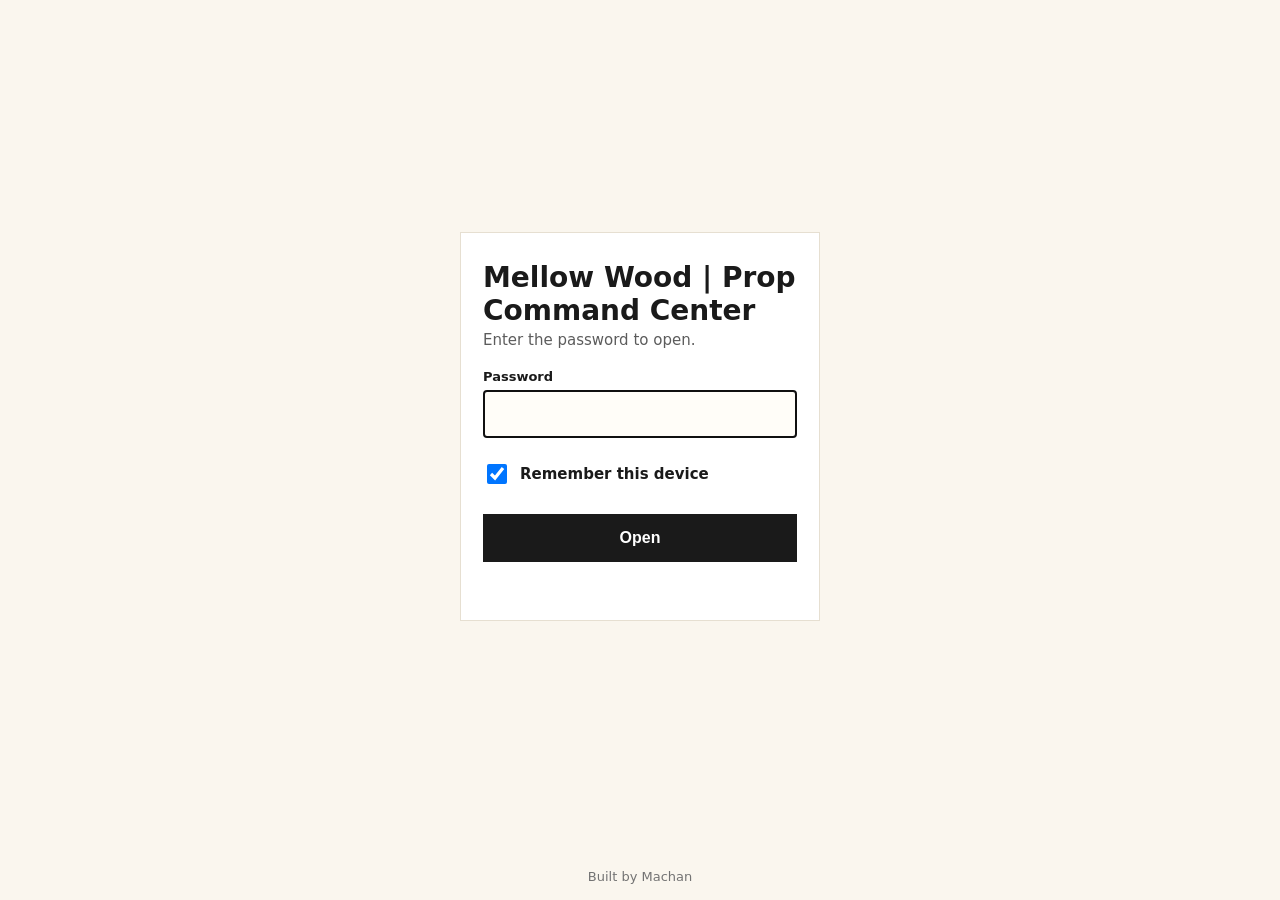
==== commit 6446a691: "Prop: rebuild locked pages with lease-year tracker, invoices, receipts, owed chips" ====
--- a/mellow-wood.html
+++ b/mellow-wood.html
@@ -11,7 +11,7 @@
 <label for="p">Password</label><input id="p" type="password" autocomplete="current-password" required autofocus enterkeyhint="go">
 <label class="rm"><input type="checkbox" id="r" checked> Remember this device</label><button type="submit">Open</button><div id="err" role="alert"></div></form></main>
 <footer>Built by Machan</footer>
-<script>(()=>{const D={"s": "h1YeWA5S7tHNNgfrOtWNBw==", "i": "vfPF9zcDBHfPcOuW", "c": "[base64]/NgYgwKB4GKXqbdQLUnhXLI9wBtzR+hN/IP3ZfBJvu/iPPAVONPqeBcBIp1i2n32RlcOcDbYJybMaX1xeuaL+PvplwOIKdChJCsjI+CNbXqLnSWT55BewX40XOeTFuwPAwzmKRT/IXjkjBsRFSUyrYkLfoXPNcE+3JocpqTUNV/SNUDUqsAUDcvFY9ctgSsunWm3+QGQaQQgcxXzdn1nW+Qelo8pl5GiszyWbZcC+5Kh9QYpsc4R5Uz1P5+GCTgLKzksG+TVxHIQEzKup2Njs4y5eYBlWsd9gfajRlOKSVbVUpzL9ThbYFneUVUCe3qTnKYiJ6CLkoML57sjtWd0MTo02pJ0b4jZ91GBOZm/4X4KawEEuXFMrOyUBXBo+u1Q5Qs+3OjT3X8EZI+jinRKgRVaX/yFJSQi3Vz+lZFxH4CY0GLKWhyww7/Bw+sZgn/XD7Zk5IthgI+neaicMF4FVizLmoh1Q5l+KdGZ7ZzzxwzGoaBwhM/hhca6Cmg6/Wp0NaS4C4q37ftMneR071OWnXs3IqAhErI0w8UCSactV/GSRaWNeCwH5zGDaT+X41ZPZjFS2GinIfhuOIzFccOHtvZy7qaUo8viKZGd6Om3ujPHAVhw3mP998JmU3kUWHILv7vaMCeaq4vcMpD45xiB61qwnnTrppQHISCnRgZxziAtATpWw1YxYGV+kPDnPxNJFUhAY9Jcny3e83pRKyULX/bp2EEEDq+Wxg7puD6tnIli/zMUmnxkl8Q00XNq2SFIUyYlVQQ6rhgY+sFEDCZb2hWSGgrRrBfa3hk8QbijRloXA3DOnj42YrviLAC67RRgNDMB+Y8Y4hpeuA7U6VE6Wkkbj6Pll0iRcSDM2hhIsxW2JJOANvHiiaTYWv7aNNyAVxA/JR+H41RU3mlJMLYGp9ATeN06o/YKESCenhYVmcFdrXsDEn+HExcTDKcale7gDQuoGCexPiTRi95qgEh1YqW8lTLSJHNCfDWRFsAdKRgPo1s1itvVafEwd+p0garfBrdHh8/5wHh29VV+IJhuHmbDCoibmwCkNf7ZxxzWCfcr9fd7dBGYwFiHlSDzIW6lapS2JCyKQ6+0bMlovFw1kHqKCXflT6scVZGLg78gWDt0K5RwKEVZUlZL29Kk86nYaYA7RslmGww3he+MSUlUERRmHEkgS3mH09QHrCixBiQKPQX8kyu+armqBvndTY/9cXDTiu8LGlMUVj1iAyhwlJKBgosC62vZN8qXZnebQRsbfMD2Z/MMEzIsAONSUreIm9+0zh23K06XAz9Wip7SkwgYoq/OJJNS7z9QYXDAx9yyB6k7cbKZWnw04OmVkiqr8atbhB/E+mvK5KFOmXPHyk2KL/5TnvyUQIbCYuYrfj8hh7/uiZzkltrIZ8P6kldfIgtL0nMSPDE3mjHpbknN7mwiaLeI5a4tydHlnGxlfnX7oz6Dhr4tvXNbYNyFqglXE0IVNmjW4FT4a6bqUs98j3gEVWnzxTFQHaDASw3EsR3Hw0dRKMHC8hOheUbgMJw4Sev/i7uD/RB5HnwbG2ExJ830pdOsbJ2zTwLiYgxGpj0Qia2FQZwQhhpjN3YHbu9Ji/+KpnQXDrgaGQQLSKjdt25hOPGi87AG3UuPjU3adzyAaNU6tD/DX42JdHNmcUfKKAavVTHLrv5V2y5Kmd9sQKoDpzaXtjR/WQD49vFxRSRaTM35x14NeFER//75VsRTzX7iCkYV3tPGusF4LTagyvsxFn51eOZ9SMKRViczwKABa8ZL3g7GEaqVbe/LC8/jocbZMsTWwGWDIvwcEmYjLHyU3EPbdYEa3psjShGqkHofbRTKpqzjm1Nv0ZbQ95GyloaYal7VplcMO/p+MdoSGr6b8CMmH8pvTo2JgvgXsWbe3H2P/GPx1CE7EmWxc2aYkLyeMO6kc0Nf4WY/1dYv2ANp0d1Gv0Rgr+V/AbJTzhaP88ykejP2Jl6QCADmK86/GW3ad5PwGbPoIvhmwZefs5YRyLV07mU3dFxjmBCwkLs6X79skKePBllS3Dp0ArWcCSDIDGitkPABdkS/OLTLm9VMlMLrJh74SXsfUR47BZ42Xfx601DI7swwY+o+M/x+SExv85lKEkmL2kB4vkZePcLMt8Ndj32H2q13VngixepmFqHKdFQEgJaH3nMnzYW1C/AhMjPxH5P2POd9n2wM+fVK114t+0Pzcz62DpqaoEZyXSfecO9cpIMuARgyx1X9+4tu98SmJooZLyGE7iVoG06CGedxfrVafUFhWHuS/8PVfau9iwNBhs6dah2TMnxyj3gmlrqO4r4v12Cu5pSCUcq1/jfcfLnAOg0OzQHyNsd0vJVqVvA0W98kclVODbZQvpXrYPX9sjmfp3j2p9HoeI2MgEUTT3pTML1lHjsOizhXfEvCe5DeDmpKoErqEO25WkyANK9s1q2QiOdGTE0RN7W8/[base64]/Bg69+iyOuBmpCyDvP1X5pWus54sJpGmKAdThbTTRR4r3Ab5ql7QeC+RamRzOdQ4otVihEvqSfBw4OPyOTPPi+6PF5Ld4EdywF47O7fUC6k7uAo/IeXzuLjyTmZFv/6W712xtL+NwAeKST6qk5nTC8AMcAbGiyQRTV9cXyv1xWUsgl4trKGXT6xG5M2v6nvXxJvSgGIx6goA7F75OZ/MRtb2whLUJd3o/FK0Lc+NhjJnWf1zAjENiYms7MDYYkdM5NzyPNlLpebgzXEio6b6XRnyN4pDoQucLVBOUd7gIvMqNp59ayiHJusb/zHrtNVTvx5shoPHtbwp37tUyGAwVTfgN3kfKaoVFoG9kNOk6q7IxIjqLNHT3Cj0INxYzBI/1gKQyf0XKlkWsv419U+ME+5j/G3+p8g+/YJszLDNv/8sdaZ28Icv/9K4HCeQpb9O+3g4OZjYs13V6omhaNk9qTkP11joXHzFBtPTCe0TeVPn33mdGN1a33W1zoQjfcSCpf68fwY4TVkTDaPNV0fftXHY7gM6JGTQ8EZb1dOdbztLj2l8xtwjApOsdt/Gk5fgTXmjyFV/niARXFjCiPfg63imEcGKpC9hQ8YhMos4szYdDemIyw96rSrIpD2lXMrXysyljW9nixnWdgqsTIfENnnaZLG7kmrEQGIh1+thbRuwdC660+ixhnEWGT8ae1tlYy2JrbcVOOM8lkadzSfB1zXF1DcrlflO/9+aTzMjVRQB560OqKph2OtTal16Q2jHJMjJXu0q4w2HUoRBD5PpoUKSKTw3asvEzV4mQYiktL0v8NUaqtADTvgqapzYid4NYqs/hddJl4mCqnN9HsdThE61ep/U6INihWsORljjRoD7BJxu8Ks0rORshtIYT/YpK0fuGccKP8yNzsWC1qMihHcvhVmvlZlpT3iYTT5tgHrFH1wQikqRKY9WQxiyNcj7sc3qh0+ZcFob8VjWm+uuLW6TjGAVQYaz0pvPHGtzxNSEeIq0BvSiD+AWbhT1bneA+q+rlYTH0l0SDZniHY5+8GCcb6cfL2ArZRjA4ra4l52EzEI3ARzy57m55ymi0Bb/GZLGBzQwQdfbS7WpIxHnt35Z315Yddn71bYhTHjBIrLMofOnGo0iOKssI8UBErDfjvrC7SJPOCHPUuVB3c3e64uFBVzGPYgcEll/nMknHF9Vr7RiMcLfxPfkqFvLFZBqyZNDjpo3+9f+pmsHT1i5D+8y7kQeumgDjvSnRPhaXjcF1ViepTy1eskG8TdKG4WGAfcRg2t/evJkMUi5cl+AMFwudAQo4sc/YHDEPohGLzXxuupfiDcLCsQXuajh9BztfADN8UlUsSSzGsPSyknsFSghkRPpwEJZL26XkCVn5j0VxABC3vBewqGEZjeEW2nrunyGxqnlTF5Pn7JWjF53/6HDbXOd1FiZTMJIAXLEpc0Z6z2On7hd2xf+LLv1vtB5/beM8+Rr4jOdiENDsSY1znk6n/tf2IOj57QgEh+BgB7LUdEIAONXHPGp+ujJeHK8jRKHZG2Ekm03VZsURskf+lRq+PeaZobAFc3vm5ywKJqPiBlPtaZLdqO4/06HvkvEX0Sw01y1JAcfD68RYBBoBkRlP+3VbkjhSjU17+pyxJ6Suu8wKu88V270lOWMnCAzYBt4PQGVkrx3oFSifOXW8gzZ8P3BjKztDGiTKGsHuGetE/av0L/uqOCjEbzxTQoXwal6K/RsiIKeJHbrT4Rqni/JKKbr40x8quq0yXYBEy/BpXD85qGjekbnnSUdTKWzFfKbv0g3WPwFwcFOw1Y0cOEL+kz2SW0QiRrlFdJPg6XBawFtcO3G3ztmLQ20qmadHJHE0aV+dS9DEyqIHgRSxfM9s3is8xZs2Bz9tlQY5QAjgHGx2j9MVCKiqCYg/WU65kJclfaUZAZ0X4YZxYHi/GpqYHmDLs5IHG+a4kq0uMf68p2UaumIDAhZOaydv5+Vkx9r9kkZT2BpQXRVrj6eI+pccI7uEg0QyyeBoFKS4fJvTfeBV0laHiDvv1vkNCzC8X5BlhU01VbbF4AfiKaTeANgXNPxCRS5tzXWjDBv+YYevvtRIq2JspYMQI31Y8DM8wUkTu3EEnKpE//GUl0NxuHRpUyabMPA1nJz9uxt096ZdUoYLzAFFvajO88wE+KWGLhPoyKymaz1xGR+zj1vGR9EcqTKIfxVD0/gStx7yhgTWgPjojA+EbQriituZJ6Yh1NGhuBl4cvaxB6419CpqB+8TIlTJm5gboCSzeu1KuOAX1+u3xKOy+SoF9s6GAtLBz12UelKYuniQVx7IIoR8k8rHxzadsZWjqJ2i0JK9Cc76erDiaihw/LuxfjJT55JJTVBTtRMeqq5/yGXSAuDUeVS3K6RcIqiQjooKN35TmL1pjbVHLIH98dvJZ6IyyG8GxbeTjpYn8UucPJ+dz7Du3KpyRJuGTJQe+MpXYmRNtgT8w80r180WAtJMtISKXTejyH8v/G5OIU20JY/0VuoHnh/oNVNqy4NMhsYQmKK1/Hd29Ka8NVmUAAZR+m8mtElLHxDw5mi7jKvyHMZRbXf+YEj7K+/W1SAHYSiKNiGD47U1cKL/hyjiuFB+TuqvXitf4v9qdsQVKmZVEsPrmGZC2N4JRutYYqhH8eki1AbOjMAztOqa/PNU91OMDSXPcuVYG7/2L/S3+U180hgKQQ95EZlz4eCVCJACZopHmxr+INcQsxhAKDP9zuiW3GcpxFa52B7FcjGbM0JgylGeQdEilT8B8JM7MCyL1nN5f0Djgm69Jp0Xb77eqQ7/A3XHqWJccpYHNn5W3Zpmf5VzUqGEhScObTV5WIJ34rE5Sy6L/ViPt3UBgktwO+ynB90rotUuzBUFaDBckCxeYNjE2XcrV+Ydn/tLFy19rWUqhRsnp0xwOFlv22GSib4GWRWThzyWzfIL9FjdaXQkYjEpBiweF7A/W9k1UnZwvlIsn5U0BwnZCbvFr5ksEE52Cj+hE987YuZ50u744x/tZsHBOLFQXmq1ehzO9MxPr8tyyYLp8Hhm8cxlA/VOQWGErk8GfocKNgri9lzMYs5xzjWTLdWxxuBOu6DyG6S4vSWSXTYbJvZ0tz/qsvwkXHqLTJzxXmSqxD/z/mYw6bjT8WBhwZY82tLlq7oiCWDg4zUUdOBjY/lzxj1lqxKGyx6JVsWBp5Ebisb8NeTBfFbLC21aQuyTaxMvg+KukRcfMMe+Lzyb29mUFIVIWysVOMOMXG/J1JquR14zq8xv1aeNVyXycHT/HkFr/rRomMFdZS8W5dtkkbuLGvvKiE7IEJtolrrC17Pk5++u8+/tnz39DITVIkMN/jiBY0kFXlSZ/uT/YLn0kiXOieWIpQe5GIYtgh1w7WqwdxpkqhZ3ZXRQ/9uO0/eH8mDpD2wGMayt5Ev/KYw1/Xi2eFzweOJ+nBMDE+w8X2pB83AKQnf7pzYVFE8amvj9MEOS/P47d7qGkRm6anNFxKWlTm4BEanSlfaFYkm6XsrZvB8oAGuZPgIIHqxmaIFrUcVO+M3iT3iP28Y4O85im0mwN4i8gWdulQAxiqnxHWVBwmUBK3BV/pRpbDd6vSPyYj6ccl070ru6YNckDzsdEYgYgBeC9u7DjQfb1NS56ZILU0tFpyB9et+wIdyS9hYJgvpk5nVTCHuFv+f+/41z/W49s2Qtfv1JDpb7OtF2ZRbjDTcs/cE1XPB1j2XLYZTatEf+cmEr0vhp4OZRRf4U87O9Oa0N4oga0EruwPTVt4tp8Rhl2Dyku5Tk3Si9q0AYlamEUBHTwWKObLgmNnWjLrTai9iuzDHupya8DkB61rfQUU7MELf4tV2l7y99+6cjlHYA4q4dsL8j4/oELkkKa9wyo2kT2gK0gxn7x3hY6zOw6ErkxZSaIVw/0v0MZ1EHpbQWMxHdNTECKF26uti36oen8sV5IFSOQkdECGs7kJxdDjP6nRZI8iV0rBooDQywuReAY4txEy9XdPhBTThJep6Sd9JvIJ4IH3/Xe3vRryaufylJDTMPUDtEQdmMEBSHdxVIjUBQ1DQGCKKllIpdtcOwUyIDFcdC6cVXfqls7U8RoefNTUhZjteSjgQkm6AVsBMYPYpKX191QdkWBfzLpYWfG742xH0y/q9P8UaXgU7ruWyyKdTpQtKuc4xDVuByOQon4z8Tq3/7ZcPYXBM1aafg/0z63ok+o64/iAHp0DL7a1FwS7EENjfgLbuIw3V55fAqZV69zQD97YIAlwDOncZq+PWqY5DEr8hSU1uFxZ5FTuzqdLyER44ky030drxr86gJlCvEQMbp7lOsTb4cQ4D5TKYl50lr/ldHMk1BaF8Gz0sBxkHtdT9rqrkSE4f/j7OzmlGjoBS1uLv8sidUGTODe2EJFQEr6g3FPJVSlXdzBkpL0MLfEPgHBQ7ptAC7KQu3j13Jpi4RuwjBFmnAtEaafTW96xa57zOMnkRM9dEzr+bsSt6yY/Af1DDHVZhR+hITHPbEtVauIx2LWB6IiV4GMoJ78j6Y/m4F2u4y0pC2qLZ4L1MulUSH90WZY7PE7FhJrTmPcBWdZ+dsw0VAAyEhbcabcCQ32QZpdib0XNeMtxmkD3i6qu2ItLEu/cviHoKSTAYBlasmRGOljAAmZ8szcQ/iyWwK+r7KaSIwdP2lag2S+bVdpvr+bEfn9EEcMlzAk9i41R+k1WXx1IARbajdYXal2TtwdHs0hHb/Byaz2muo6ZyLAaGQ6fX/Hozg0lBVW6Wm9BbSHkBr3xacXSqVVLkzLGIkByBT3gFS3ZeCdZsv+C5oCYP2ujYniNYiSp/Smjy4UEP7PjzgRbSoyvFgjXKfIHs9E2M/6LAik3e601iql0EpIWi6xY3YnoYzMKgda7KBKRwc57RK8pWs1xWubceqzpivIs4EcBop9lhRCkS7ZiGB1DP/NgXRaKJFE4Mo7iIpGRuq8SYiwaRSUbNrrj0W+gIyyVAfqkiv21fM/ff9WaIHbhmJ+xsnBUlZjcut4up6xrkhnwzrt1yFNSmYq4YzCb3KNLb3fQ71O71oUltioR+J9n5UCHBoeEd+ckaVcCE5yjfPnIBQoorpKI2aGLvm8VuAaAzIqkzrVALYY/fSQ0c+IgZet48N/EFSOa5nhPwGJ9IlyjwoMamz8YcUfkPiFV/3wMin/zAb1OOVhnzcj7aCTVOw8BNXYEEGmGSiSBziSIA+WqbrTxq7f4MAE0Ah4ulwOom6cEiauHanpJj6vtx3sXd+9RfiVtIpfO+2cOqfnNaf8/DWP1YmiZQZ1zM/V4ye5Kes8/hFUbm5/Ye/fXJM80D3Tu0A3k/[base64]/ExiJ6Atz0pU8xFtoZn87sP83F8+nDUnyeph5wpB87qdA4ktzetCE82ZaMbQ+Z9g82ATu0RYmYkHmGcEEAn7IVCLkqD8jgzO9XivFAO8+5bpr0mDQQoy3cpAIUdRHY+jvCjWeYa1n3oo4W++3HtNM9cQsuG+xOfiVTKDtqFbUy6oYxCKLOzyhagM5ut1/wFMjMgjFpLKEa8n2zGzbcScclV5aB0eLfqvEN1knWlsNxqo/d6S8ONgL4cxz8n6kdUSTVVSNJ7FiIKI4VfL7GvAgAJ/HMLCngMsBYn9rQep595sHsJvfBO1XFRQBcC/[base64]/NaXEyMsESYjhpZDW91tCIGn5G/5COTGfMy4GB6kykWj3VE48fJiN64X5ogyV3YtPmm2OcZ49zIOPi1vooScAPSa/XaJstp7tI8sEyZ5h8ekpujDCrJo/6qoM018YAFh+gWF6LmX8xIh6skS0v9Q9tAOH4xhFH7eR29C6ZLOyDUxvDB5qBsB+cYdKUkbYWmAfGdwFQXK1Ry80y5JZci+JOwqBY4R/HAc6SOfyJ33AcQjHlckIrE1F2BdTEO5Z+eYuGXs5Z7BV4aJcUhopjznw7CQZn/ReYS/C0moY8dFZmt4Zmm7u82wyX5naokZg0AzPOps0uaMQo4tkjzZsY34i0Qqz+Dulv91W/RYHGMwls3i7lzOWydYqtPl/UCj4fy6TjD3/7QT97QX4rX5ozxMAsL9ZBxpw7VCzfSDCP857PWcyiKJJokGyBowIg1cWit6YYGUvZs866p/Iia8cZY7FUp+UuwAfalbOsgIjrg2RVn0/WMx3RNP0wj2dDEs9JdPCEKxoIy5w6sa9++GeUPVwAM1MYQC9mo3p2vquWYJQAHFaeTrjsEEkcKA2uuaSPr6gGb/6KkFVEkfCX+OyFlxkvFMMxH6l0FclFkkQSaz/XKNxf96i65ghgw4JKS9xPB3jwmPfNyYvbO7L3lph+sZcRKfZGlOfiFFyXyMMTIBhULehZN4SQtUbtbhVDzv3V+84jbvIlukVytIDvJSeMxEUMb5Uzgowd62+Mv5y33tH8sWt6DOMM044mxSSner5n0EbxW1HxjAjUfllmEw47/ykXtmKX5DZ9H6lwcY62mgaxz/WkavIXFeEF+Qbma8iJNxBGBxr32CKRSeS0e40wCdQhUsL3d/YIMpLzKoI2LhjTpLZJKJ8gK19iXo3j0gz1smq7eG/6C3JLAJ9uw48Y5pApcd5tMRLIxcQCOYxDo9n8/VauMX4kjdZ1BHIIzSHSHzycxu0XQZ6J6U5CgX7dL01T87ujjdagB49c9U+cBjKBDyqwxZG0+Pj1dYxfnwhSTLVLDKvnBFMMEzWT4dEb7gNiQayTpTSEfectbVkUbzo2aiBL5nRGUuldcx/4Av0ONRs5ZLANibYFrdI7WvKc6ybBDmOaTbH+SDG4VWhhxYhbjWuhv7sAAul6s9UjEPiZOByTX8J7iwb/SB6Bdddn+qxWWN5qHTGPvkQya27ZvL5yweHSXIyUlGUjWtEBqKe7JzJTrdun/Zj1Gq4KW25SvdKsx5ciEyROMkRva30Z8yWuPfqhDVdVKimGnIWibp28H2fKJT+Olo5tNORLOv4evGOzqtEhgvCSv7Mf83+n8tmnSNK2gfBHN6yJXIk1qNQbOsH+WNjyO9ZNk1iEX0xOVb7u2K07pa+gxsINRuK9Zcx2xE/8uYrTGsThkas1jD/U6zcu3URNXkISOUY9VVWwV5L1KEr+YUWLPDD6QADZil6UNeY4MM6zmmv2DWmRPwt4ZmDzYqaxTgoahTMrrrqJehbmKYKtulLjlihaBmw6xiPKwuSbXGpRP0KP/wxj0Mdq37P59UnOK/X22IKyCR71Y8udbkbCSfis/0cydlMthe8O/tqFwL1xRelOm13XySEljCbgB8hyZ4b3WreMyJnDXxd1aCW+LQmFAiUQkSlkwLD/gn6yJC95gWiYeh7W5b8KtaUEXkks1pavhprzBtLmLG1dvqdfTOMonI7rAxNyHkKWF0jXjvkipGuwQgHqW71GF9F+CKtRunlhOaLLwLcfRYxOPDN0ouLlpshgpacKCz4GnxsqelUoBD8Q30niDc4v6WO2Noiv01OTMYRGcdbdeed5XjG/exaiz4mCORBBRcWFrm2K3YM2PVosYGtupt6qzDJvjZmuTV6AsNyasKSP21jWivRkhZWrw4GaS03RrBKGr5uheU8XBPPreJfvwNJ5yNqHGGkgVU/H0LoynViReYfUqrofZ3fdGyP+csvZ4c/kBF29cXL9DO/aKc5LrRFJwdcadk1N6ZMiXXjQVFR9IyC0GTZvtLRHFapRgEP7Wht0DK9rUJOwj6NfsSyf8bRvyJBNDR4DnxTKh15ZrrUk2qhvb9K+I+PJ87bAO7/TXElvylHfHfjCGzdXInAZ9NKF6XFd6FO5DeG7vh60catfNQocMcj4IF9jUXMEJ6Jx8MO3LVSUZeurEyA5p9MBU/JXkWch2P49l1OWHzBKwBEriipGDOKtmrEPeQ74au+Cxj405wLbKObxujFK7Afl98qFRZqQtb4ZrtiFmik13Rs1VZi05/xMxZxOFBtmzykWfTxDLEY3Pi01YIPfmT+UdXMZS6n2iCpAoF6Gvuc1aEe0rQzze0FB4E4T2SzovwXVIm70yKfzaaXdgMd6l4aKU4yGghFMi4YfYTQ0ZdD6qQ/X/l1BYp/du8mim0rukJLgJdkryz/52czCGWBWhjob8hJzn9Zh1Eiahp8yNl/jlJbEEfN4Y9gm+icDVov3MTrjia56qYYJTr8XrsdarwPBldq6U6EAF8NCJ/6zeVJVXEUpni9ElUv1qplmHv2GhJZ5McvB8BQdZiMnbK2z/clfU5TOWHesCClrSE232JRN84Aue/85vP+NLlK5qd19ICDdSTbfY47+wBmqFd+90UPZcA56d5YELztYPFmw+1zSwJs8dh2eE/9CZiz779FAguAagbDrdGRIwkWOvVH6MwcxF9Iqlm4Nyo2PZvE4GUOk3w0Y8M3gMGdmcqhMbxre2ZfMZPlei6R2+hywuCY6nlltR58kycep0NIsq7LLzxv8e3w2vHVjfnYdvtRrc7kF8Sebn6n8QHVUg2wS+L5PrPyGw9eLP075fXl+x1ewDA/7Iwzm0FzsfNilG0fH6F6GZUda75LHs/KQUCbWFbBiVoDNImuwJsDpkEfKw4li981rvOnJKD5PV6EFZRMol9GJCjMrHFcM2js/QRshJxKbeDxBhqefDVYRapYp65/bbzJd8qwirdALUN2S3LOEGA7qyl55VPvW7DvrAJ9rfApw0HVvdnQaxdosLLedLjhnUqYdxWRiPr8rwO/VvUeUULY5KCFdVNoYXScv+o6cPg/lWAeMmSmNkJR+sWT76+MnDbwLwB8Yfm/5kLnzXf2VQbHuDl6izXNq5/pAHcWE3Gpds4QLreszKnXQbJcc/t/EzJkhWkZdBYUdqT1xFcgXKF8fE3+tpPUbR8L043SqgFzer2RTc1ukYYOnsO6xO3Fmfktqq4xuOjxzxD45IyRdOCXo2x4prQHm6xHnpljMUJYRtPzWsdGaWxeauqfPsyjZa9x0cOMy47MSMaDyiF3KxwcNpZ2QOorC5V/CrXMRPO2sXtu6oDJUqt4IyVpSfpO8JB7s3CmSO1ItcbfUQ1pmRneh8mOralg9a1UC5iFpGB6n+v0nhPMHKh145H3LPVAMkQquk2RWzz37B4d1sbnh9L/sEnLochv695sqhUpgk3Xz2aha1Nl0Fdrs9i6pOul7X/y8gXoGNdzsWc73kUB8I2k1oepiurMXX46fjdVPkEg8dXwE1qzoQJhgONz6Nexo6P4VKJoqhEfIaXa0c2UGv3Cwf2bwTZghk/yS7p2ayVAg3/jOfrDpmdmuBi4H+iCOtvKXxMselmyGHFH64txSseXsmj0jJ7UcCmDB/81r4SQSzVSELGIXoN4c8MLNL3qjp5RSxNTpxILGEZCHSctfw+hDiwWLDHm44JPFeoaIdV0k5knsvXH/SZSSqUNVjuXNCMFNZzvH69ikJMj3mMThKtfMhiTd9ZEIpc+cxk5gUetN5BD+NmWYieekT0aTvRH53ss84JTGeIykQ1wMDE5XxeELrLKsUvrHbHmVCfChb8Tj/94CqIgG1tWkw+M/rXTHCVCRhGbDrs+M+JSi+vTsimU2wAFEq5Ck4FOBhU17D215ZzpQFdgMp0hVK8Egq8u0y/5mLQNUOSFCkmMelUElZgviXZ5hZx1Csmkyd64N7RVymg/WPjJXs8XMNsCPKQ03NiSdPmhufd109GwglQLmONbEC+GsLVJKfp5jr66O2fvFY55b02S2fR62o/+db7HEa/jmNr2RNq9CEJFqz+CT0lu3JLtBqleW3PRL6K7xSFl6jNFm1w65fZZIg5Jlf/v+WrWq2HO5FFNVj8M2jD8UYphj6Zk1I9KimOsIGdVQnYQTTz2ncXlvvsA3vikpEGvlHIihKYyYn29Xr1a4mv/Zip18fY3X3jisqWVtOYcv+YBmUPjFGIydWmPYpUop7WSrtHJcXXyX3tZq1D80M135Xd9zj/jqpqt/d19xKYDLuct5PjnDW5kVwjaU02UGidG3MGw4E2/BxYy9hl0S0f78cK5pSiKrvHV/nMqP4gsJ8K+OxvC2LGab0Dx0FXO03asjZjAAt2d2+QHq10RxDMfL21i298wNdrnJ2hmE28Kuu/QbCdtDKseuguUKEKhfPdvX1ouqCepWfWyq3TyLvv73k2XEaWVpF4HdLeSSF74IXK8LCgFU0iVveQSsGisGD7UaDvK+WUMAIglaht+ccd14tT2eoLebb1zta/+Lt0NAw54WPKARcrXZ481XWFF/eOcWmD1DRWwlAg1D3q4CUdS24c81nGwMbTUSDaE6I/dK6SOz99Ler8Lt4kfEpDr1VUWT38lCXekdHH3jGkPS6uYJDlv58XWNJ97JI5Dp6Bf4ojuKgHTLktwe0TWsPHbmABPNA5W3e2ofu3YuIZvEYgtwI16zNbdnVobgdUnQZvcK0HZqT/DKlILFZp/rFlYVTRQMPtFggZFzQbOtNa0xzpdSFRPO5/Y4NRR2ru3SEYbR0h97pGy20+Cyfel6mHG2FuAwd68Jl7+M3oxCbY00Vr70g/X01tNjAcvfMB22GF5MLk807/jr2RbHubzxt6FbZQrg9X3L3s3WWE3pHYUSpW+ugs0gN4Fvb3ANf/ewx6rA/JQ0Zs4vpgEw6y01vzd1XEbQ8X0IN5zWHBkd8PDoVmlLDySw/cmAFU29+IOd6/JeK1rhXaenyw6xFme0aWlKc9Js4v36Yj8s8g3g009DhKR2FTXwiTJ+f4fs1MBNRlMQA6bMy0tYabaSglv/5mFiizIxWz+lQ1xRIT4arsgcCQP7sQUMGe0MTEe0dnb43EkG6bhZ8SBqaGCF+9VEPwcJmaxH/zGKzVQvHoOju5OCkzyEhzLdt6UHQNYZzcAHwKPQFTK7Ie87OqeMEdgf8oZV8gefQSQqH0dFtdGwMwnsi07bbBS8N+OsZV6EGpLniaMPW/HorFMX8FmyPCvM2y+kHmljMb4+1/Tj2Y86fM37QJSz7SXYXwnact3uUDimx6/0TLlk0Tcp56Prhl8f9zPAo8mrQRC86v7A60y6juY8g/[base64]/SYY4svKle+t/mhUBkv58ANJkcbgGTnpqSA/Di6Zwuz7njKESV5D2qZiuVtFFDvms7MGXmQxD74csfcwAexVVOY6XXGQtpw75zqQnsXkYXXrU8qcl6aOPsyC5o/2dWKC3ojj5FKDdfOR8fmg00gS9/hxQxcwPkauZFLS87Vdeu9GBFgtjgj0MnQfRczJvJZb5cmJF12Jt9rON6TPSRXEKVJJ1/mrGod7LUdI5qi+zu29v3kcv0xbeC8EqA3U+J90AT676IfxFoGhzMmWQg0VzL5rjYFUYlNIsKPqNvAbCcrujUCgok4G36QZKxjJGGVYLAA6g++S/gVI6RN1EC50Ll30GOMu6toXE5w3BKDXn4gcZjmDpbajhLPpLTFVzgU+lbNeoX1YVx/QXBCvcqFFY2KARUTVZOVAAXoqIyq4+5NSKYbCpj/1W99AZdQaJS0j1cMKpSR9CUZg2VLu053GFBI2kC4Kxvkd1ZN3fYllbsXxgeB0tz7HEoPNwq0RZmZQkbusASG+rMDPN9pVvo4DTaXf16dSd1hPPy6MD8Sz/VHpWmR+wBALQ9TqmwJluH6KmSavxrMCfXvWewJB+/Sza6YOj0F9zzuX6a5EQS03LsOLv1+gkvEj+jEtcfbERG5kBQaDWbQp8BRZopZxUk+fVRChMjFvZBgoq2y2+HJsgAn0VrAtC9bAYbmf9DYqLPOIIJvIuJ2wfjmqppd/[base64]/b2mpMDs2i+6fR9BdZqVFJYCyeT0/KJ3NgqfqMCKPqfFSk+DlWmFvD7mQap45V1/oZYJLZJ7kk/eKn/lJgmxiwuODHHr8NCjbYcRpRwzRbGYmbAYoZNvMIQzo4ayoaJvhrHLuFrc/9trCsONWiScHHQFDhBfWm5OJmN0k/MQI2tvNlzeygQePKkVvaiF74uc6nY9xS2Ql6DwBMVGFE/KSHE+Jo+zKI4h+pHG3Bv/e9sHoFDHW+aoNuaEbNje4FvQwJ/+hXAxQ0dB41EYjLB9657KStog6F9zy8PZfQllwne2BbjhMCy8GZTfHVGfALiBc9bxTE9dSX/B82DF03CzKNdygdij8NGZ7IS4UrchOp/BaK09NKCLLfgy3zpR2tBtRScZWIZIRRLh2ZUtZr82W6tPdY9K8g+NH6hlcZgboUruY5x00vPZal4C90vbMnI6YU4I5H0p/MpGYiofGwNeRJA4vv3AzOP/7IeWaKrWnxjBnrQWpFy+3FJ0j0vDnkw/We62pOxiDGwRL2nw/cytnIQdItM25koXnhbpyJ7P2srFwk61TEKNkzgNZW+cxv1GWR/OqLXe9pMXhhfflTSl+ZV18KcV4Lne3tYlcamOL8O5/bapQua8Dx2w7qJLM2DfhRDRZG0ozum+9mDoOs5H5pPbA9GX9K/VK42Q1Dw8KtBFhDfXj63Lulcce9nhFsyZf4t+RRPBE31WmSeOS9YddE6HH03c7o0TEghFL+nJLWXIhCNSZjafZmKCktaqGhNGBl8V+Iey3OU2AeiXlGUZmlKAXO0SGMBMQ7YLfQt9OWusLtn956PryTh02uyQUC1/FLH1cfzKjFaynzeRz/kpfcO2het7jyJP4UJW69DIHLT2PGA7R+3fMnrgvttYX/smQSqkXoN3BsLk6X669XurPdXpKGqjXBo+nfRvRPvW5l7azAdeM4wSqAkfT1xfsObo2m+J6CtC3XVIaIhHzQfLYevFy0kpfA3mDkQG/2naNYDbrLR1IRQ3GxNRyl4mv3pj5A25BISy6l/U6YPOkl+Y6S/ljB+CAifm9TxZI/IwUYRFJJG5ZLgsZayD1VlbUkoL4beG71gAxIy2aDmWMnAetXUQOLIhxFExMFwfrjYurFr1hi3gfc9EWz2M+uanCGzRjsuNZIrH2pkMA/LJRcHmW5geEiq0lrgn5OZCriiISMDRL1UATlK9xO5kpVIotQkmNx7vYKqkxkclHoD3xFeqlMres3PI7xOAkrwq8N1uFUlUa6+nzHBdC900Vfj9KwFU/+GlQlIoqxvkY0LWP3czSb0fboBG/tlVyGS4KH1fczwEZCOrXpkTvNTf1+dw79T3g+KEesl9gImYKAriDz6X9We2EMXy9fHt09STEXm+TeyB1MrgShpsLgcoYnIrn2LYbZDmfMrL1OWw/TDW8ClN8J+sU2uTV5O6tI/aNTVwZNNhXMcfZFbJTy5zPNX+2XLE3VqGTQdmTVtYf0bv9JfLIkOaRNn/zf0IIkeNbkYbWV+ROhuTXETKD44YaZeqgeTFcueCd5UdQZ/r5X79bKMJNV9huwQh++9mGEYlDiUENT8mnjcDKxhC6BpTLPnuOsEp6M8bakWDWJL4u7kaPt9K2v0Y06g4zDr4UEq7PTFfs2qPz6ESrLCD9Gz/[base64]/qyVzI3JOzGw4lp8D1QaoSQQ2Ws6KqC7HdzbyWgx7BR9rujkDOZ3QgrJabQlVI2nv9/eAWycl3f5ENRW8oB9uJVfFhDkH1kvr8I7rrVdJKyH8oSsDhHXZbdzuj7jjtW2q2wCzBU6lvS1Q4egIpQA33V6SS7R/HvZM3trrBuwFyEGNvjkm1yFc9FjvCi0wVRjQd7hkbBwNNSB0u5SeRMT/JU1dbeM64v4ea7chMithjrPETSLPGcA0QB2/5hxJ0ZI7yO+hyKqYktxYFpYnmEGQRIfX2QgnXuv9Pdqn+hPY8uvLRvv+0hGmE69mPu4PB7KJuB0hDZHiJBg9B/9SlYvZw+Q+LQVAg+tCkwTii+JOuJydfIwWaL+WWPBXrKAcDBrNuGzVYnyPfUD008/J+xJuasE/B5qT1v3yAk+TPIwmCeD9aKUFuR+gq2hNoz77ejrgzZg9zWjvmYspwK4O7nsBC7+UWX5mcGPQefPYYRbseztNeR/XuxsgPvmxvgnUSxmVYzFcFBl53CU933YfHVE9Sc548lmdL0Dl21Twfr2KitL7VaGsTILjlMn+SQfHuVmvimiZ3IL1NshtVKE8uAjmtjCzlCv3hz//YnwwlP2J702aKQG+vO6+bcUiChDYsbZ3hqItCTd7AogK9gtJqzNZTtuR9r2qQCQurxpyEc0hDVCeGTyl8hNZvQTBrxeKa/m7frE2t4zNnuSQVWXWCgiNKhTuvgM+D0AGTxzPYLaacIR0m6pPcUCJF9Dt1dAMijyMjPFouFiPYL856Rj4aecVdObBVv3fFZsV3vDIZZhkgcBXGsmCyYx2rym9BwzBKvL5ohrOOU49ZZNk0LZ1rZUX7gh+xtwoM1SBYvlqUVjekfWTpcHKhV6/bop3oWKsneluQ9iYQT1u/eFxGDN2wzkV+F8Ob+i3Q54HbJ11hVl7g7sIxgV7kSEQ6GcRJwKy5hqZ1G427lkWZKNIta6+GuKuT1vkRMV0PrO3+PKew+9ujmgTuuYVMKt+UXr8/sGBks+px0w4Xo1jDiEMey3o/ekbDDKGyDahtrbsGwe0YKVFVkku/TLTEag0ftx7ZoB8f7QM3H+0+UK9UC/GWdGZgG7q1O5l/Da72Jkx+KhGL7ixG75xrTqbWJ/dmZiUvWhyVe7zbjy8VQ05LOn5cSiTapxAPaixxMJ4tfJup18QADrSQefUejx8XcJT0iK/JKzR9W9cyBLzu3adPa+87iiT6NfFfNoDc6dlMYBA5zuobQlbKtsCYUORsOz6VjKoZ9leZqFN1UDH6ESU93dRnfLRBaaVe4udQF+MnXcCi3S81+6UBUKKfKf2BGUPyWxm4tDBIUtROdvaF4nGrdckopKQRNi8xZq9+Etcw/5eobL4Fb0opkF3rJKY6wDIt7AJX8tRkqSEoM9i8ES8gJ7Y7yICkQVc2iBYHLk/SQQmAYbLnoT57v1qaqdrwGJlpFRacx6OOKk613svheGoKbEoIWkIeDTS5Saum5a6q2zJKYzxe3sVxXpW+lLfcjN899KiaRAw9Tt5gblZAzjBlYmK8j/IN5haGojCD2JoVdgUZVjMut1V1S+mE6tOVrv+i6J+6zY1hoKxNCU5Ea4K77MdSVoNWCR2JHj6hWKZHpdnrlWs27gazsg/LqRgT0W+v990ypDfUNGWQTpC386Wqr/0h/[base64]/CkVBayuDZhrlMS84Mmxm7JIfdLCxx6STQXfod8K2674WY7EQozHeLJFs5L6BTpKtxoZB39l+OVY/M6RxwVeq5V3HTCYXkCveVc226j3IEpIEWzNiFQFUWe7FT6+NTm5gsSruBKAMjAOQSO5LfvhyHi04VmwZPo1tYxxxe0RmvsaATTfVMlneg9wvJrDW9z1pY2wyzPB2TKQluQYogkRib+hZp1u6kWtDS5V3lXh0abUGeQYlPbolYjHC8o3uQ5usQyqcI5MYmlWp55EG4/nqXH+BCxju6MsbjtD4t0BbkA0fel9jMVfxkHBvhDMY0sVKBJ2McWL3TRfBJcb4Oyxq9CKqjFaOL9kPhsZug5+uoWAxuTwrDOgJCo2wR6ZD7bthhxfje8XhyIDmLjXIZkvsiDKQKpE1U+o+Vi0frTzk8rtWmcJxEO+89sj7lDrKSUCzPJQJZF3MLcBwTZcZ6P/cFjhONYVKfVByYXxGXSLG7rt4dEsISrdMk2jq4E8wIfDo+tIHM6EunGblDzmkSwM8GhOro3PlgNiuJR7J9ncQ65NxLT5Y/iLY2IgLwAfrUlN1ZjDpcHBttUcahlEA/iK3BAz/k/zXbHY/mgvnFZp98A6uLXZ/xwb7DVUUVM29HeCuCGVa5pvOEDyJe2UZDsqgsQMdWYRubkFh2ZzbgYADJxwlQA0OY+IGSuAA4JSysGaw4nz6L+aKPWewhFGiyWt73ykEsnb5btT3VEiO41Ke5Xuz/5RH7PeVLnJa/X7t9V28o9dGK/MP5Jx37DV49F9g38R/1eVre/ZjSXAcLeUWnCQlOT6dfDTr51ukVja11Ydf2MsC+DCCACVYWUr8V/YKJDkLsx1SJ/CMvsjS4nLLMUGcd3SAay6ac1TkEoicAKgcsYM+6jrYtsn0ghnkNHBVyiBgW/[base64]/ID/HjeP8v/3DVCF43FVK+c82X9vRm6Z0A0td6MJHFgwlMwJzXdnsvHenDNTcu92ghXHH6WMWDkpAIaDWKMilkF4wCbMtFieo10JZenvUt+aqf02Jua5X/S0VVj9PSOtuSPaMaHOSmxPRoWKXRZMwa6l/FXR7Bfzx6i7hIZAj1CQEYXDSVWXdNMQC9ysilsdXYQGGF0CyVOll/RjDKGhkgB0iib1gdA7XrPNJ5FSDvgkXWtVDl2glEjr0fq8DmOECeoqWbw0MtwtP/HRuOVQnsYxvX+qXY1B9HvCT3nR51TSO4dqz/76OQ4cbaOR62dI8v6a3s6RuQDJrO14lKfn9nmfGFraVTLMYkOOY1irmM58gIIOc5nK8Ejd7HMl5z9bGFIxyzNVDJshslY98JvwUAq56Bk8JsMotCWH8fnfTlNU3tI7jlEPj/iI6EwSjod395B9Owg+FPo7xsa1vUIzQWnOFjHT/cTmOSWNnKIS1JpRjO3g+Z4KSw6eoubrjy80S6WjvbCWAeNSI0fLMcDWfx6aIYOex0hvDWerJyNF6+Y4Ra2rCTD/sPPLbG2hM84uZgTNdmCituo2puEz9ZmJhxgXCGO8dwTMDrmx7zapyXNn+8G7tL+RFp4MixbPCwy9onAAsMb8nIjAdrZvGM3394UcR/VRd4GOq/fJTWfy5a9aeGrbrxrmxUcXIXuKaEiYz1uRgSCIYAkgbjm+knMBBJhaFBgzPOpx0WbK5jzE/aTLYDBVLmxN80ItrSeVDURGlWECzsi73hR7SmyS5yfXOKP5kzIKNCbU28dG3PgAmylG7rzZftqH1b1k/ngGp6PIvjcquPMIsFuWRYic/fE8nLxr7/Z8oqml0Laxem2kElrmGGBeOehQkYFxPDY3CSDBv6f0lU0t2xFcGNT0qkhZ9iCJNdf4ve+/xJolFvNyBo4p/EfNEEm2Xnnv4/rFDPg4G3qO2Et+MS4WhELVAettCz4KsaZPh7Ipa65ZuGssRJvSKS8Bxpw1/AcGlwcO3tY31q3YG2rXf/ciBeOZSgRWeMif1mc68dRCpifJlOnVI6w0C2B+N65ExkSpHZWy/IGitzRMCyXba3ZpgreFAsRjvzZc6uKgKsgtEzB97/Fj9qzlmfggmRvlDU09G2LMmkqHJSVbdCcOUUkD/bUPE5F/LjTUihCAIlxDCtO2IHjrBToQBBSXIpAKhQJc2wgSKzlJ3m7hx9Op2bIQHZWmSap9xH41bPNtXLoKMPNGXDpw8onvRKXXk7nQt5CMEGwbvOTaiqwJe+5wKu5Kg822Iq+KquuZAoetO6SN1YcRv/WCeKNtlvxllLGRVwQ8DVt0kruCjF7WZDjd1Dm2NtPLcISml7ArIdDeBbpB15GWQO9gV87l/lI0zXcmF3vXgHP2q4kneFw9dM+vrPRsbE+Rq8PSFdiRLLB+3AyloP+Rz5fCtzxWW2/4NNt2HXV11IZlD3TzNNaKGzTjVM1S2Qd0rHI+B4SjYqQFNp142AYlBJuN8i0syP/[base64]/cUw8osnhMXyJkuxHQ2cC+j3EFV3aVhujW6C4+XLkfl64W8hA03DPAzJ3Zbhyvc5O0HHnV+yEaXTjhUQg8NOOdtltQo4qe00twxkcsar7pHc/[base64]/tYBSHFPInAtMln6PmmswOEM7aBdufnpI6mCujAV7JdAF3ghqvGkzxFJgJh5tfxlUyLVcGwiZLbpAB2z1Kuikwb6RCdPpEJdPxKWIpUcWuXtE7bHImYu98wXohRmfu9tV/LpmEuRtNo8y8rZdvx9X832sgk8VGNX1JDxCb78UA6dTKGpoBg+78adfkZdl0DUskS439/0COlNtyvQsTh/b3F/XIetDVsQrjf01EH137QO7AubuQvSYMZv0B4jk/1Qt+OpWuwO1UisFHJdc/6cy0GhlY21NkeT2Jy6lNiO8M7A5T3+5YWjAuTzTKHg2SnRatKNw47Uz10g1Fv8VXkUWUwCPF44D4EtZHGLPn/uGtJNc7+DTzZWt5bvjh7bJQQN0gy92KomxhjoJDt38u+xQngJ+CxOac2Z0SON86LhjIcW++8oxtLgHQTWUV/gTkPNHbW+M0MjGCHrX7HD4tw0Q38DeSM4ZX8X0zibEOXCSVohuBu3wDqcXNwUA9dwbQws5DyxfJVuEbFO7bKogzq2V5K5XA+6DdaE50RjcogvMAUW7eEwi2G6kd/0BeXwvsweiOKX4Ol/KmBIk9FPOb02+tKNDkSr7A5KGnL9LnMC2SISfYzAWvTGb8OKTFbJauf+Zych8/3Won7m2xcS5y4T7quyWOVZelW+w32altX8o5Oq632mfq9B2tVID+etNwGXJMlDjZy3VNybxsF7zX7ULJhxce7q2YF8tIawGs3uDZEtKFAW8Rum0pyI6G9DYp6NzN0e37cixtnViAk4A4DWgJ3/UbDVX4A9zTfSuTyv6zWoyAz1oV9cK8gRB0OAX5AJsOmEePVe1dnvtJOEcMuj7jz2XOjzAcTc7iExSIUvbdD/U1x16PmpwyRedsauArT9+dm2+y5F1mq3kb91+OilMH28hwbdA2I20BQSaWWIhR7uWBugjx/FX78jEl8+uaYf7yr3p2ngb+iTtkGGLV+wKmvjS8EyeEuoHb2OvtQxvw393XezawPB1tR8KK77HiXWbT3jdxyOPrkAOwruxY1cl3W86Y4t59P72m2Z+JOr59auwu4uPgkRdAS90HVBv8MveXRVhozJ03Cb4HqBiSPNPAf0KBW8l5u+tHse0Ak/[base64]/8oC4mSAry/oPIRNAL8Xeh48lBYpM54+34oPyczdiZfz85jHDJ/Q/[base64]/G7E+cr+NQ/rx7mtiN2cIXPIvI5Y606sJkDeNE5VagwpiFUANERC2lEZg0gnCyqPQzlB8O/fgJCwqrVDggAWkZfYnJYhuwPmzHxzk5HPW5fxeUxrQxHwm9tY0rMwqqrwYwglNPlnq80je/MAw0gT9OTZ8ycJarNWWrEWB23ZyrzSlmOiqcDwjTmSFOS3LOu9TZHFjSXTRuInce5j7ZnryK8BtYKTM6dgwx+fOPrZNQYF0dwN/VGBS9BKXT6Y7O5K6khW9kat7VOD64pMnFGrvKf/T3j+ZesMtd8OyeeiUlmxoktal/2K66mUmKOduYKM82b34m3dHlLQKp5isjENGfGQ7hLK+9vPA2FfT8mboOnpLX5bD8X2v1u37zdlrT+/72uy5eEOK58LfdIThW1PWAKQRAB0t2K3MdbLIF8zvw++cYwGY5GRBLhLLDT+/LCkWBE7zzXHG7aOvdgrVqTb11BIhvhi8LjRTJSidBsiUYZYk1OgVDJevVaXZzOmeqohDyqytKu2AeGP/i0gabn1TcCqEwGzRMtQNPAvx9Ku9Sbc29WcZZsciEAFCyENnikN1L23KGODDWj+oyGNzjo6MZ38YX4TKDvrvljNSqivb7yYjkWHqaNoV+Av9Y+9Sk1Gt5YuWZgA/JzIN6giR5JYS78M9j5X5JhW1g8pjS/P0JcFgF/ZBHoIMPb4zPf8L2+rZlcyqvS9WCoIaRjSeVjMwEkllO/h4falQqZgd7kFc5YVbrw1op/2TVY6xdjs4ot5Xb/zAdhppMw87vFNX9P2uHhrXfdwi7ioBh4xji01PU5UDsVInPOo7iFoovaBd+UUXNPezN6GyiXwnJMhQVQaUAjClk13AQkYIEPhSPTT75/fdp0Snm3gKlXXW1lp5e2aXEGNfU7jmxmIx1HBbhkC5QVZ4F3LBJdgUMVJklKAARuOMTOuTwfJtZ3cbUJQzSpliLxPb22FbKIuC2lVoM5gjL/+zac/SG3gGVz/Csh716sUidWbdKzorObAEkqp+xLd8eXnwkiU0BP179xNYVwauRAJu19AFuHxhlJtXj22tHDdoVtE8kRc/04A3KcEXfDHs3own5F16NRm7urkmT0q1V0RSYKcs3F2sHtrGNqK5vPDa7FKjRcylJZcgpqmvCWrcj35mXPWaBkPKFrRM/+PvQyN+awJtaFMv0vndQnYATxcpfOnyu+0rPliizXC3kl5PkGU9a2PUKDhekNEOZDZY2ttYz9jTd90iJ6MVPmZ+csbiefpvUrWsgOrHJY+b7e9LrbaCYXvAvIDpFWkSP+zpMGdFeo5h9ox1Tj/Iz880XfwJAu3SlUEaB7YVxBdjRMOqRIQzpI/J5vJaOb3MMs3xjLXjx9yG+ZMyrMF2WY0hQQbRhlrwhLXecOZTjVAGZhZviYa9S2iJa772oWUugvgiBTjHouOxiDRo6erto/6SG+KE4hdBZ7jdAJgsF3X0PjyzUmgtMHeQvcVgKB2IuohETbdn5WvVgpiz+OKlFXF/ZeJh6hYJY9jmIfLtuJok2rlZ+vtGVW3IJvhYDL1wJsJD96pS/cEmzycEs6XGJMtxHLhwVCbCmIHIeBWhsdbCYHspVjZzmhlcVKIU9bOgVf/iPhR3omnjhOVgbnoNaw/Sx/[base64]/CIk76Vsx/D81u0dIXQH2im/a2QcMeva9NuJjz8YakTD99jozCBhrBMsf0FHYoh3FCnPRX1i4azt03mNrhOihn7kVHylwBen8COhQ5GyC0AwoHfH8M6j9/[base64]/2flk4TFsU4TarQBe5j7wOXbEFdMt5xxCAnLUtfiWbNnM7jajTqbn+fEX7roqh9B4Xc7GmspUmrSE3ik0oNd4Ji1nko79JeqWbhDb5ilOIdg2M6cze3F/Bi8agVTjvysI9V11N8Tb5mxXzR5tfDosU2CsoU7eo1iL5NfMGhItzUtAr4MwxwTOBI4+3B7v4WEGdLXBK6Cc4JUJdx8oLsDbCUrKlg5AxzmGwUjZ0LEpySCPcszVlAzX1Ytis4UsHgRk+lyKcT7APcfLSxhi/XBGF78FflqVThMfOecsCzB02YhENDY56s3NqfZx5SXkpN0X10w+/V1zEOZuGfNxdV9iLXlTbEiiciCwSkNnWyDdroaQIA9kKNDNJp6rQQFsyusD6Drls06dpjmnLTPJg3wiFArb/D/yU8r1IuTuc5mpBe+NTDTgUlXuzMYCXybKrwNyp2HkXqbQM0lc7W3fRJ4PgaNiJGY5KWBeXf82pC+7VXolO4xKAiCmXcdDR4D5m7rp/jQzlkShRJzjk7Nbk7HXR/lPl7+jzKH7/yjf84etSSm6CvjsOiTX/wr5FlRwejF96OA5FdHopz31kpq4JqYCAriea1SCk23xVendGZd4vuAxl9nT91/vt3Uh1515XnGQu8Oa9j6TO0fWqoOkBaIFOPt7KBmZXri49+gi6vu5kqyHVDHWtG+cbRRhCQQxam+4mBfNZ/YYZKRVyx2893IYMcXf7KM9pBtTcn5/i5XfhS+T9CFOKYbcH/iNOw9TExhZ1STYePmrWOcQJelbj6XozNqZTSjJI/xb+9VpmgChGqSaX4NiPudMYgxBuYCd4NdwhOcplv+IEA5x9ozMR/stfRPmT6vl4wNQOIUkoCWjXn3x6FfqlEk2egJ6rT/3N/h9ZZgIFtF9YzIKnpOf8xTIjdfhbYZevXybb+WmqQPh798daqh7aTEm+0RK4oPy2KGTJHELoqe+raUju+dOCx3a7VINqLpWkrqnvE3zd0FwzttlS/4jXPJ2kjDVRO3XyERe6Hv1lJ/1ClhiYoDHSVYgkpTSnFW5X26cOEnBlZcBx3qpli01JgwbFIHniRF0fwkNNGJUFJdRzz3XhkGZCqdR6k4aqugCKi+HshfDhJN19vtsaji5d+wWcbvcjGeShf+kqPqnJKJbVsom4kE/irtfy6+cHVBmK0jOLWUWU6bGuvlFDkfQUbgimwFi8jl/6bpdC12qDDdlUIxeMFSbw4fp8CSF6A3a1MYfajuSwSMVcUDOCK1GT4k1xLnONRk8dVt4TA2RnxmRRzpDHo4oD/l5yQuWrXfiO5DGsqQtBGsxHgNm6EtESaR1b+4FTRpJ4VVAYhzoUDnxLuhDnUIvSTl4p/EUPR6OR7fFvl57nGiM1Ih8HwA5fXuXi6HdBr1tFqkCBHO+4WKh4pjylYoyo6OOaVZMGAWR0HCiFkhIf5zYqj0XO0MncDPYtyzXdzYZL6V9+DpTQjYA38+m5/IphBKWiQ9A45nCtyLQu23s0wnDkwjYrQO0Ub09zT0Jxn03jkHAZk373fTrm8YKarWIaKqz/fHIa0weH+94y5bQrX7gOAgAUIXdl0ZoQUQg5EHC2P90AfE9N6JuAn8HPFcfh+eoxXODitwMWfAy/8b0d7ZtV5wKqn4vvaoVXD67kk26CWXEjWu9oJUnFvV5hIHTo/s1wjiMjMK9dHPf43ubyeegv+1R+q0VilAJHa66uVLzs6vh2EMxHvBp1U0Cyq6f/lCL7GjSSRuRES5w4SeshhdpR2nDCua2Ik2ZP8G7BxbVXpp/VKPrSdP1bSskgXJQwMxkJpPn3RZ+4dgWTh4t3OIXE0Lu8zzmmQbfgqh58mFMEzsSbI6px0KZ4o5Q4+CvwJeniwp9oSlviNn5Gua1HfkEgS1u/+sHsenc03x7V3AdBgyLsbS+ufMx1Jy/2Cw7G9j13FogM0QdfISLqiqWSv1rf5CkhDbJ+CH75shBw0nYoUTf3P0FKmly6ojYPpd/SC3hCTfoO1Yfexdq6v/[base64]/z3DCmcITZDvQ3RfdCHsRSgmdwRtwoD7wBUhTr4Fk1Wdk1lzFrW19S4Hn0JkeMfaWEQOw9zLHM2YEDod7wCs38h6Fop3J14pken2Z4JKswxR+p/z+o1V15NVe1nOtjCn4LF9BLYiifrYAfBZ+UDI9q65tIL2lYbCJhH2KEBiUJgQFyDmewtlwnUwh0tngpLJYxas+wVtWZAF9yV/+tCFgXlb7uDeT/T2TA5uMXj/UESHCp9FmZ9z9aKeytfzoweM2o+15g5+JmQ+qZocd8ABvVZ36WnGeHYeS5Ei4Q0sRXPNj7DKizEgtYVoUb1dncu9+XxrdcI86xyPQYwgPI/bHpdtyJ2QZYdBH+D3X51bVYtqJmmfedD+JK2sVJNkbXin5Ivcmr3RDgXtltBHAFq0MjTiBaMB6a4q/iFO5OrnEZWxx40AotIxjW4OzjZWDdzNq6ACGl17T9R6BpKEILoSZ5AUfPX+ws1sZculbxUB+JBZRLDMfI44akCrZngsn/aOY9I3BwWNQkb/TvPh7a/tFwmzF4AxGuOg4FEfaBZejj8fXKXV62tNpSyrE4uY2xN/GJHRlkdnS7OhMF3So1y/l5jRg9FNzHWkVcnmHNgbAcnLELkImtleaI+vPMoCCqgQDxZDIbJSrun+PKcdbPg8b9dRYKR1Asc0AO10oo/WS2Fc7WA8QHhSFPUOBQiY5LfsxAxYTtM1vYzwRF8v1ozYFMjd575ad00tWxNeur3URY1byIBDkyEAeMYl0CKegUoCNtVoKWOzkwlPNREnPKSwFnBMohOftPJCSVBbiCkJ4PCGq36gVblhVWD3IFxH6/N1wIqhzplDmznERqdBXJYxEzw62Q626kx6+HQk/xiX7RK4cXpCa1Z4RgXuvuO2qggXy1QgANAcpdxWsTwWMaVozGcmUHSGhm3qAWhxBSj+MA61/UMlLnogx5Z4OcqLUWmPqHu+MwQ+oqwXsOkP1utcA09kepl10uOAQiRXQjrji5DEDxiVvToO4zVWcpKkKkJMbGy/FfXnoFinjEpD9mj+J4Ya6GIFSHKn+FbnvaiLjznJaYV5HNtFT+gC8zaWC5kH6F7EMeMXf+LZ0JKodzQK2eDLtr6snbSVE/EUygRjNViuwbiPF2S/ugJIZ5gSybrner4Lzo6Y3Fe8hnNy1b1xu7nj1ut2Pjx8/TyLwFKr3vUNlJA4A2AOPoSeyEqL2yUXK83UD1cwtHeqp6/BPqW7z+lR0g86dIy/hMvv2PYMyqDvuFa5mBcXuGodKB25ApHe7O9VqTRmYVeYYZd4g8reEfkSu2s27ElcdGCWPoINr6FeyK8c6yntNFukCzo4lultNWZlzYqrU6j8L4B2p9reK46s5v9oVrVD3dMMKlUeJhaF3ZIH4CEq3ikFHc0KjUvwseArhwZBA7o5FKI18F9Hlxh28/t3Cp9ddWZL+LJZzD/v3GSbWe0uClXx7FbpPPqVUL6Pi+3avylRNLx5tpvBKErH6/e3h/cU2cKcIzzE4W4aeYpf2hhenFf9FrcZnICcFqt8zE72xK8aqY8WsiLGI395uHtPjgdgzvnatoz0OTTW/iL46lPTYF8Lawa98N6lQmT/RmPrDWY3qbYzT59+9XW6SqZ1SkYT88QI3Pb/+TenQxc7Ge9OZcKW3v1cdehwp9PrGPwoo/YuoXOOPUaVBdlWvD2cWiSgM8v5mMHrjad+hKnRusJe3VPwDPGECed6r3+bFXyVMISI7p5nalVUYTLyACqCe9XegQsMi//mdc9BwtuTAmSgQouWGLsg1w433Jtxd1Y1pexXZr6gy3jc4JaG4Sg8WkfJxiMj1VrNlkcFQYxcb2hTB1Z/r4BO3REYK7zFKDHzG+FKuUNYvTDCbP8belSYAs9DukPZ1fNvUzJUQYyTAP1bJt2KNOsBZp9txOGF+qGAHsX/asgaw4YNZ8PsSzyYp1TIp5joyZx0zX5F4ngl+yWiKYSC7J6Z1Rt2GDodD5dechkYDbs00OtvpTse2wiXuwLC00wGOXgfyFeX3AyvT+Zs/aRuCCEnWd2qv/PvNtjYul++6pfAdeUsdNLqzedg3znwlVF318Sdy26rlJyEn4RP03FBwAIb4U7M6+L5TGJmb7b6Qe7y/iKZNT9u7qFJEpSvAE+mTw95SgckHNOfzBjOW/ok8WadoIrM7DJ5JTKvyzxPBGu92j0R8acq7QDDpmZCQZqPgM2FBYWYU0Yxw/h6LM37QIwcOCLxF/whPbHhRQGHoZS8KwUXJqjovOVM8QvCvaMi5KlWUF9U2S203P+tDJphq3BNW6a3HdmVVy6+L26fmN0W5fcpiddfH6b/v8m2tHdPhQNWvn+11Ji+Q4gKFpx/CH6pu83JegRMZ5yrKeYK81dr6hXrQwxlRM5ZnVfmpD+EG9IBLthK0VOLyYhBNwoIzVJtZ4s1mrX4eiRD0jSxPuL5vwVh+LALo2xX40Ynr7kGYHonPaQgiFL24ZL+H/+1A8xRceemIIqzku59GPwv9Ysulaei061IOzmzstfkAfVhUPmzWHd0g/KpEz4uc/0RTev+l78ohAtZ9e+3MutvAH6rymhMOip/eZv1u0j+6ftdjmvqVC4ds+BSI6kpesM1AVXcCpEZD/0MZf/lXtOHwAhic3n2QWTxosApRvNMI9H8RNl8kopxBg22fTktSLWSVUACybx97hHgW1R1zzjIjRhbleoXiUzG0yuThL/vslNS15zfUVV5qQKn6yiomqzhBQdrCe4+CL/RlChKFiw0QYJc7j2qZzlevCE4/QSmnNLav+eYXfL/4wRzhIjE8kN3ONWuKrpDUhQMyq+E241qf6V411NIugQPWIbmwxHAv8ardj+Bg1l5MVcMzWSfprkHaMQjT+nbEj5Qi2uUR0mEsnFi5O5wwPh3mAjbHQI8C+Dq+uvKBLVKspQE7IV6a18wtp4rckkOlVelwhj+ZWZKlGm2idrzUxqI/CdqM0SPuA2gwMJbAT9xirnS3+mgDoZNYto8jkO1CzUfUsJ2O3VDAbViDO/[base64]/Jj8zzrMIUtIBLKcWeR0krZPz9zjwP3+ca7B6EI67ZCIeoO0HefKdoekD15yqRRaSfBRKXbWRUGpvmgnXetokN4cTX1taf/jNFcdN3K/+71Xn6ZyQJ3phq0VS2Bu/m+7BrBsXsuhMXal0dfJEVafjj7O+QUxjbY9K0nod+IQovWPFdQ6X+vr0hgUL3ds/IHVHZ9Hg5FVmh/BfqC9rl+AuacpTAlNH0jnyko1QK89R14rtIKb70gvdenzkp9/Cr2mXSYxS0aLl6LBjQfbvmTBJS3Fw10Sg+hDvTZLwl55U+f+6C6K53/FhgzrAyVkY6hpp3V1jsEF2jpJk38Oa+5ejq3F7W8N8+f5+iPxNDYDcei/qGBU/hLqm4piuXBZhOGn5PcA2yUi6cAWPtiJXpF1AcUfPCLkBVhncgJRZyXRCqByNe5nRxpjNoYu5JN3GcySsmoykBwV1UVqAS+bBEWb4muP69X/872PpxLY8xQAgUvQBQVmrJNvK3PwzWZ21sLsC4emeg8yuBsCLQI1+v7C4SQVeRu7H7eGFG0mqmezXGk+TXkKnSVwX4a2YVbg1HZuyOFPx2KB6SgxGK7l9iwFhTaOOVb9/iHOsistuGAG7P0hSM8VB4ztSzM0Ki58dyVOowvvGgjnRBPoneyi/GlqenHPvH+ojbm4WCm+Dev8/Oh33JeobTm3Vvz+Q5+vAnL+8cukdsf59HCKY3P/uSd5eTbU2sw90a501SdbpvdrpFt7bs/OJtPThILh24gUKhTKSj5BpRCwHtxgab4qDbYBtNQsKJTJE3G1CK0s83Shs0bRbvJvw33JeIMm/aiO3wozhpyz6aOQaga8u1gZdwHN+U/XgSUygcdhRaCj+FhLN6LFGCqX+JAx9s0sdFARjFnWZluZI+UAeHoKxdoPvYjvT4/lWbqpZF/Btr2JLGQ9BJBRLP2rsvmcdUABGtysRvahRmliya2Aig+UalYe/kakVZmfrZc1Rsq0mTFnhrPKFqEhrbDr0hugYw5RbWkNhfD2BhC617La+JXf/+CMeZxGgQ89V7HLKdgXkMJSI3nc7U/g+tTjvY3/q0EYTcFemZopnWUNFNAoPZIXlvwzd4j3kwAyY3aByBHg2/g55yf4nAHrxvM3Cc3lU7p8q373gcprys99RIF4S5mkVqVm08CryYfpbxdyjrcL0t/lNsF5N6CJ6tbpOUscgwsp57ROOSk/972Wn9fgJkzCbN4/vGpaBFSpNyHtHgKoiUhB9+QLbQ3Y4u42iM3Do8X5o/ln8wXkeQ/i84bMFE552v/C4UPiXv2kbUmKVkleo78sGN3QyRCvzpORdGuGvr15MtCOTQaJN+CIWlCoIJAlhJ8BsyM2DDBL5P/AbyLPgxT1/[base64]/cW4fApetTScvZ6zgyc6r5t7SCb5Ca8gzVC9X8y/CFYLvIX/zcSX1ZKRCnaTAl60L8w16ztN9u1hx4zGIGHTy2VMEtG+MrK2hzm7jkjBAjAM6FgALBrdPvbhi5xsmpL3R/Mm+3hw4jQrqu0x/ZriNavP/Xl2eDoSZB4xDHQp+bqX3DNAuZI56UVEbVt3Ol2O9VW4+xMWvPSrvYoEpPpiaVG5+bDD1FHwVsxegldUpm14w/aQnXSVcv0QNNQHO/wtMUfrIH44I/0Tbqk88vxX9THayZdcP3QVLZCDi0ZhiZ4x9BKV0hla4CAtuyNBEBPexO5uQRYelNTkYt0vbYcRsRfh/N3eEMr5U2jelPy3lVIBwv88MKqHej0Wj0wLrKY4DS2KR1/S1TUe4rncxzaIS7r2Si7RBjVT4imt2+BM56sm0GixMq1uHVmaZH3V1GRldzWqbCB8AxSajqopZy0xWKV+KWzguMvISQUjzMzTSZFZkR3zMHfDb/[base64]/RKQpF9G7ws49RogEL2nzobUVgIAB7yJSooG4xL2H+r0vQOYBg99zsXQbm4M2zOlXiIjulE9CNrkO51pAN+TDv2XgswXyj7KuU0DHsNQ7O6iTFDZp3At5Vnn2XJ4xPaARrIzFEMhJHxfFeD1kJ7qjf61n8FRzkUGFsNLNtHBYYU0fLGJLmvdMgCaSIh/8kwjviszRjpiFjTZiA6Fh7GJlja71C/SdYVg6CmVXr2dfosUdgTgYHw2hBPCTUIaQSY4DOyjP9/ZT2TqrvMzZcwFKBp66XoBQaZM/MKc9KL6PqyJ6yay1SLiwj8+hkzgwBSUvFCrnbE+AqIo8rzWZaMRd1vBbHst6BCP8tecJvYXv37yvZmATvFq6Iy7oFYnW+rNM87VanSvPqQw0Vbmb41O+JcST5F5OP+QVRQ8yRLU88KPR0Sj/iUkYuWOPcSiyBoBZ7TEW30G7K6syT7eYwQgH1kxQq4Xz8iNFDEpgb9JFX/QhGILhZWCAJA4epxu2wXlIBnpXRh++me0hvMqxGcALC2RONEzDTuST3mLvT0YWXPCdEZfTCxEHnYh1TyI/t9XI2UiuevbK1nOjyw9JI9oaf245FAmEKeYLLygDw1lNuOa82GY2+EQOWBXI+2vRbZWhckGB3mdjTRjCq//CrO76w3PcKRIcpye7xvlkQ4HeyYCaHzZpV74b3QoXsu2LnBwuekDOxNBjKJPgYRhUhi4ULLBePgG8T47LZyfSbfWfqHjXSNvp+lWRPspnXSLN/GdE3gJGvZBLD3lEwcJsLt/qAGbyIgkw58ln2AGCpdaF9x1AnOuqJjp0oCNNnYFgE5UwiUBFikh3JkgyJbcNi/cd5XyEKkbwynarSBZQ8kgPE0d4t/mZyn7I4X8ru/ZVSEChiOj17oYPUiij3Nr7p+wzCp3N16GMmszXOTjTbQ+iqPOUc7x9sed2gLfuXJjsUtbZIyBSQzXGiD1BF93LFJUjcrcpCX6KQWsSHa+RzCSnGgCJz+G0VisBsc5Kh62bf5OE7/gaSOSCxbF8ReGvltIdeZoyPCprBEVOk34QzI4r2dBemqKQcibkfFr3ZvoZQh3aRat9MQRrD19QYQgqyypoKV8dmjDE5jbMX3Tfz+kmmK9OG/m6buY+SjrBnWR0anAIXG8QwFRTjChIAwLLzXvu6CQ13aSZv/3GpeYVqqSyHtarmUcDHVz+CNVTBHaRXFK9rhILvRm3IdXqkXXIhqDk/NcjOKgYdluCC8mde1DXpHXKy1boNpLOBM/wR/gB4ftdSzIJPmy9snJu4tDiXt2QYQzEh/7VOIWz2S8MYibMWx2Uy70WJIXXXkGNTl2EiCUCfXyL2CZ/ulBVzgeiyZ1vq6ZusQ9zF0NQTEjL80FeAyi/+zrxBFBKq8VFIC5gVQEOdLqzJaTptvj8GmYZtMbJPCJq8JMy6gkjYiqFpkF/J3Z1x953PRk3JIyBzFKF8pfI/IW5Q2D05TsZuFBGGqJL9NLqeeEMWzwUJQoqBOk2AR7xZCZA/ytqCXx9CuySdR0P6EPhppFHvdGpeYVpAQqFt1jOhUID/[base64]/6kT7Z8KWfG0m5lcm3xXsrfQnfbfLSB7seKwjlGUFevvjeLMQV4ZLVuO0CqB16zJAiXq3YK4wJ9GpmcFkZ0ONGQ3ljiqG7HgXKclleshJLcGU1qpk3NbuVKJ31G815Tp3JZVEuTEPdsoL8ieBi7BLg+4dW+ops9eX1J/n0/+oKUjjwLYtpcpIBq6toRqfh2V2fbgXRO/9JY4OV+ZrQYhyGeisXu69GxJLvnYlAJTHK3lNZaKUvy9Rxa6LPonG26iaY3Fk8zRcQwaM6DC1AcjEupIXa7kFrnU6YYQMGSgbDOCMqpu4aHcJmrElcAb5IkB81nEoiGjSR3Mkst07HHELrcznSZdioG+QHCAL8eFwry9nwZ928t2V0vlzwP8YBX5SOargS6uCyoG/0qSvJZ49o1LNtlWHcpnz5nI6sk/qbGagqSYGSHvgp+rsIWEXrC7nfuXDRkO7ZIlaboC65lQfGIg+oG6ceQ5Q7/KSFC5oc7KtVfwO96M6ePf4hkJOVebfGvp/qNpa3/THD6ixzSZD/GxFIk0GFdJ/[base64]//[base64]/l6fs+wONTzmx8aWSUOFN4L1gAIDlcUZKv0pp706xlFxTWuAjpzkmf92owNe/M4uto0hMMvFgd0S/TkD4hZj0NDXkK/Jr22sA9NZmj70yKqFKPu3khi48JW4VfJzO63b/cIu0xnJW+afOHoABAqIraNwoXEwb+b1QfI9/[base64]/6yD1c6n2E5lCxViSPv8q3SNMexFy+/NFYvnF6d64GjaBTCH2vLVG8GWaa3qos4uqBmiPI88sAVzLDluNtzEnmiYKyP1BwB0yg7oJXh0+5KQqUwfJcoFHl8gGGjPXhqmaatmSovxudvJX+SQI/[base64]/tWRzEnXMTP/ax0g4uPEmzXa4eKaPmtQtA7WycgFQtaiubQ+6o9QWDl2uDMt+KtiQFmvOq76/upkzmGfGL0QW3iaB7yrjUDFyXB9tKiQD/UZneQsLwp2zRSnm2+l8tvWRd8w3Xu6vBNykKvhnwL+6rkcVwr5za4RV2Ppj8xT+3v3OwDbg8p1gDKl5RzBvtd4FxbVedAwYdY2nQ+mk1PGWiQXRVW/AWT2B5ENh3LSNcUtW1NnjbYjQBEPROb1AP0Yxu2+UpDmfL/VB6nSaQ7m/pdd3bMy8p/UGpsPe7XJkmep1P9JXZ9D8mJiDvAJQYGC7a1scn2BNc4RpfSvF16/u9uZ/20b7m2YBqOKaNKJZWTKIUoIXiyQySgCBPAGERjfBzL+D6WJAWGyEEKEMj6r1bWgk5PsE+JLpb6nl09Ekf1uWuC1AnPiZ7nOLuSNxLzwlhsMd/1bVw5nMeSoStEqdNT6qXb6BQTmRrG69qLGWcU/0bTcdh8cBN9yMsg8teoV+JTeI9TGqYdjSyKmZVqwKmHAPwhNygR0c2M9AYNLhGVOgDYAvWto1btvbTWq1tRMLNOc13TM3261qpx13du9PTdlBUvQG4gkxvIqjeb4jOsTjL7mbLWP7jQ3xeMgxWPY/wsSZUkoobPLg2xiVS1L0oZwMRWT40kbCEpuKgZCqMUUZBXBbJg793pHWc2uXQuboLj6IfGzN5GEqVngFAkAsKCL3vMlXSzoBho5vkNr+EbvBj0mppP8MMFh7X6ps+0WBFCj9WbRe4eq6pC55/KUtTMfBoDuWR0YXPjOCB4y/piVI2Ds12pGuKaZH8VW78GDVprnK1vwVmRo/Rg8s8XCt5aV9WsbS+UgOPQ28oE8JRKbMu5vcK5SakEocuUb6eWGqO1LZNE4A2lpKc0mZJDZMw9vteFmqP+iYFSEXCLGvY/MmlDx8w+bhdgjtSvCm/cIhQQVK1S8TMxFAmbaapVBy6gRI7+9vKfw4kg/fK2HGVthgVipfoa7C6EXoy0ckGa1UWCfJIsEwMH5i7BqsBi2nKiArYuOJ9fcD1o6OWtt3HFQZALCEHcdL9s9o2z1aPoApRcnE/XkfckQ5V5tZ4Vv45H8/QrKsSzdLVi6MqOHdV1TVc7Gs1zERRAXZnTT2KVIFO97VaZ+fQw+8SSG1r+xaNP6h97eRqhHUBOvtNPkkA7Nfx+HrI5CspJ3LzN0fnx339h7p2dHtI8e8iTEkM4P9bhrvO77QVZehIJ/Xu4Y+8GHmE57tD4lxjfW6VBeawjrYNZXYFExuEMKRsBFkWyVqvYRXj/XPLEUuVO2QG6TOr57jYVKX+x7BgQAmA06wu/bmZ/H6TIBfgB5UT919tDs4SSNHTdDfciOsYozWKGSwpF7rQ9EYJNGwt4iA7uUfaYt1eHSk65jLn7nTYEg52zBCUDiRR1QYYKcCR3hlCAzzlXvYIR90KcukNYKzWCS/zLNgZCVlRjkNaRTfTOImeALhwDxrglHgMMcLjxR6MEuClq/vcHdyoLY23BRoSdUK29pUkIb80FFIuxrE/E0GMr8cPNQnh5mnY4VkKXD2dJJgCQ3qAjqsHcwRl3OihWCDjkV3b0bLEk9ui++MVkNWdh45fdJUVptgsJ58y+QVGb0rO31L/pE4sThvEN3Rf5PPfnxta+qgVOJ5uz8XV+4PxfmXeLonB5kuzP0zhf5AkbhwW/LMg1Duq6Q7lsNOBYJR5WOiHmD3pvLiTvC9OmeAiYS5QPymDdebfKcv0RnTSFHeZ5GIgnsB6uS6aZiMILQ8zml44fM51uuNi3WJzARvpbzGyVbiu9xMd/IwgfhUI8B6tXF5kLOPjxEc1uxiagdY7aL6Ua439VpO5I2TCzxOTAc9agLeRe6/dtDjqygIYHKX3243MCbac/S/FwCO7K3W/[base64]/5ldxaqj2NsO0jfsBABKp/j4nhhVswF26jYjGBPgRHIEPxhB1o47BHElhNotoy3KRcoZeaxYQksdKMOrEnA940akr2pi6G+fXMSlmqS3eqLQT6HB4d4j9niAEaL7QaLsDSR4rC6E/wdfmBmHrffa4gsWaGFjY5LxdrsxRo8I6ORq7kT5Gcdw4ll/mXcPTp4Yn3VcXIK5SSlO9JcwdJRwstPM1yLzHE1/CPlAJ50EOlMfsTbq/0OdUE/V6TJJKmLsTR3eKDJgS2rRFfczsYykTfE/bV+qpVWs8f3psisbF2ClQSnXz1qBPVMPnODl1RMcdBKmLUJfPq3VpmPeyJTqzsSeLlfqbyBKL4Fwv2wjI6eypiTWSe/Likp2RKNvVBNzCyvhLJm2NzBDqbc/rK5zdAglQzlaFaLs1T/tVOExd0Vm9OcSKqFwOXkpQ/WZjtTYgAcMaL8NQ98UtMeQpa7/1SuimJmXpgjUD8iuZMJtiPXEvG9JFRjGrS0/e+/uT/9Eu3MaUCcB4HIlQXhKVdZhX7rg/mOmiHdzU4XkWAhpAGfT4PAYc/Yi/NmI8Tes0WJGSIoIhuor7SsXQAOcySvoW5IOgcDn8T4OCD2Aa09x8iaNlXt+eE3RG2cAwJ2+9tYpfc6x0dzpGo/gIxvKBsDOGHau+g33nvOko6scsbxRY5y5vAn+F2DnWUwFkKcIyR5UrgJcubpoYLTMvGqa6K1R1OrKN++2eMN7WWkRusAx/nJrRJA03h4KkGduZx1Qf9f11c62e1YjpzAJMo53Ecv4uIGEXtRLdBpvzcyUGA65qAdLWE/Br5Ipxk8bwzc/hX0EWBJSIOM3w/JN8XmNWVAWeNlOoWXjfh/LKZc8PuSihMjuztq64viX9C5PwEX9MZhlEumQ4KemDSRylGVxRRxBzNk/T+1oGNQpQuiD3yoN4FIUkBEIPbPEZ+OjQT2eAXRGIucUyi7EVMDgkCSqs60BMm9rgvaP008+7UE+L+LQjzpya5r2vm0ynoMQWamUbXhxZpyH8xFUMoXS8BTlOlmrtjDK8cpEGW5oFLCdoRR5Y5giBER7/UD5CU8pJlyHBOzdhSt338P/2j5a15TZyyRT+uPwlsTsBY6TxFRnULGiC1EI1qdiUpQm13ZF/tA67LnhtcmIntLS2m0pNu8mctkGE5TVG0tCHKIlKCaxGrpcT/[base64]/KjXdHxLdRIcUuvrOSmOlEF3o+l8KZ74Lq6nchjP619EmENeTG+9oE9wz4RsYB208CelFOHsL0R4uc2++/01d0E8fas+JHBx8qHbZWuSzp6wyAMf3gp4pLJ2PVbvK5US2JR9cX7/HvhtLX9+pVxWfx6abDnP8QkK/dfEtt3rfQ4pWyhCE1SxkC5oyB5qB9YAdOw7yp+1tdJySY/ljGxPGPjLB1PYT8p9sRnX5G9oIHS71kBH7L8dkZAAqgS7tHezcFRCd1XZMqFuMXoPfM7rfY/[base64]/o1yvO38YO04jcajr+ef8WIG0VUVjSKIUCFr7OkSEcKbE6yQsYFBKL6X3uXen9KF8Fj4jdilnKQEmmuiKmwiVJXPV7Hbvt3wPEbTyGOYYgRXM0owHEuQa4D9Sfi4ZzUdWB0XUbXTg9UaRFIFKNyJpk0Qzyly8D9jgRT7BskBHmEbM/XHVlXto75pJFY4nVdbRPZC5QTg+5CX81O5oHyYiv1ovSsPI+n+L9+jsU8iBDOFGiXHwmClCg7KYKgXVaoB363Y3vFZSnOBtX8jIlVQEFnD+zlgw2+N7U3uGhnAACrWHQ71WMCBMzvY8JLUMTVAg0rMUOwpNHFBMDdksCz31pDmieH2SkvvzFx6fnmllIr1Ggfj/zHYmUTYD/1UUOZaV2l7/CyC5mnvz5HslF/OZs8lN0v1iVlGwcjCqQ9oP8kdQRN+SIf/4Kow7NHj2AO0frcDlweLntOgeEmrKUv6Gk2Q3N4VMmVkE1MVbSq43NPftor1kN7AMqoyRtKPE8i0iVIBqoyJZP0fV4VMuwv5sIcxJ3bLS8VwKLDHotU5VjF04UvsoX710NrOBeiyC8B/Uq6kfREEFYIlIHxIDDDUBc1GNrTxinOLu9ZbTG5q/[base64]/y5HHyxQc5tmIa4pCKYS5wV9bURXYRVo8UB2Alco5vc9UMIm3FKjZDB/ND0d9UI4w2P169/Xz96wwwf8MFE/GLGXjLyl5dRD5Zre57JIbG0ziY1di/UndfZ9R7Ne71+N6KPTpECfPgnkKcrxpG7GBfqUS7sDm5xpG1r9JyGasCIsTTjA02LTkdJsAeocQryTOqJQafzhtyPGWwnikQ2mOAO2J/ARVjxP7N9K1nbenOpmcLLNKNyOmTvn938kyCQs0yTHbwd6OFL5NG6tLDe0HUiMu4RYNyWo+tMUy3Uyrmm59dwNKKGTvaH84RBsamXrqGjsZqIwyy0HAMM84ogFl7Mvnccl7767/lNSmCBBOiCvDXuitF/t5c6u6Z6IP9ND6e6pGkJnR3CZcV0DydWgjzPgELBQEaehqHhTcUVITg6t+HQYPVLNyRXYk81JsXlKue9PuUIucft2XOLDmz/k3ikzYv/ivWSnjiNlAzx9dMEmEjhVxlzEb3vjMvXmF86GwwEu60zc7fScqNwgglCcmZ9bVKhQxHykV50A89Q0nQdPgj/3WbJED7RAAoP4fCV/aTXfjfzppMRaeadCHRjMI9d9iX76R576ah3Ln85pkPKhZBuoulSqK7rTCxb20NnU8hSJub2wzP0tVJxLHN+ScJy9NkkK7M9dIK1qKNDtHhiIL24szl5ECcJjRt/[base64]/ATIt4tnTWj/qRWD1vYNLur6baoUbVgisFYKCYXAq/U5KhfGu8+lFm495xZO2IDUb+7UJfrruU0otuCoC4ON4FCR7vuRmFjYrspAsYfYEgcDEDfHg+d5XztgjXGjgZC5yDPz8oisLtvyFVXYqgfpHxeZQJA/cEODYBakBS1nSJxCEJLJTfE6LUshXVefmo6sR/vcvEbQ4VCIsaD3LfsvG+I7b1qrjYEyIB3eWCpF6kynaotVLUl9d8VejKrl5nKfYmAod9vaLnX+8o1oI/FMDX8MiN++nAlXqqHwZbW3HsQV4A0zLCixiOow4a3JSPK7K9ZxMtWNpuRKMSGZCXrdB1wpw3kbS9NX+jqdTqbBkLxJFv86vLTGYTKbZ6WC0KsPd6eqb8ivpynIoP8eaDNgEJV7yv4LGvW9s7iINnzZ/e7OhSvcZ8NI5Dsi7gAG3rSAh+imA0+60Rx3Q4zZiRQnSDfGJqSWIiEp59koi1jtOL7K3Qwc2u2cK5YqqG6ipc0q9BMO6RqpeHBL58/LSTkf8Z3OkCGwtskSL5KKaMf/SGg83U/DFZ4vCbojuI1f2LYxCoWMKxJI2rppDvRGtkgy5PGfzGSHWZVjCssOd/q3t6UsYqR/TDoJMAmI/eTp+tHoROFiosUA39p8CLgm3fLF4x9pVyCtbEKajTj4XIWGSV7nKtrx3SzOqWwvVeQTBaYXFfB5KtISH2U5SJhp6TyvRiQrf5+VI7dytRan5bj8ZlDFh1KGGEjHN9LNuqkmQCkKW/btz3nZABckKkedH/zrnYdk7Breicj6kBNEqjJclFmLUIr7GNRDOzBGeUftcHJdhEoArp9I6huGGnxgGuxXKQD02JR5eItNGuHkc5HVDlB1/+E1AdBolm4MtYtRh6g8YUX29cAFqaogY5pbuXR+6Vp+SxbDi064ieh8s9EL6BupzvuIv2t++FsvbgK20r/FG8rz1MIc3U92qC0Kg7NPwX+8v8xRAKt3EbpDjSEzbqyDO1l5kUIMG4geOIkCUMH6z1hip87oLmbbM79EEwVqgWItRSVV/[base64]/QNICYgeYysNaP9NoxLY5CbhtbIOUeMx1fTLoHvCFYlX2r5IMzzlzb1L3EHpTGYpCrDcTGKXDaChDFxE+l89qU8TDNDY370TNODEV0xZ/lOwUQmZFdtygmz1IOGPwC8GEZrd0dz9Gi3D5OuOf8OYM6mQGRABR7vZyXkuRN6B95X9jCn4PCqNccd1R5XQ4WUJhINVhx0vNKNbQf/Z+3YYHny9CFJdS3CSq1mkZPlkhO3zO7QBjQm54X2QoT00q7PZHBZYL66JIQ3v+bh2835cNL0qkHz9TECSObniuDOr1/[base64]/6iDHxZALaYqPIzEiGFAF/SZB7m/mpI/wIgNiuXXbWF5XxJbLrlG3EoTBDsse3DSMLASq2wotYaHz7DR1tYiYwHIbnlIkNYsiT/xYXLwP5XdY5qsJPqjcr6v55DqnPASfybla/jiPr6gbZsaeuKSgtSJOo5QYuxcKI1b8gD11YCavLUiqbp4uBXzcwYcvF8z0aawRFydt6IXTwbtWSIL6NEszjgFpyDjNnbYGZNHI06yg471wfitcwJ4zg2iy7Lb0xXjIxjmk+8sJpa0M6FyU8Ak9d41SLIG6qOWrDge2JOvqWFyGYueZM9k0HobW4LAIUIurFtXG/XWnvDjInFqaikuThun0ONFF6L476kCK+fF52sTNWkmtn1d2+Zu9mqTz4C0GuScaqMaBPQAnkuFkhdjScW5odXYt3azsu2OXknKIWERSFrnDhWc3nBg6KVDWoKc+MFB+zGOfp4LUYNLwAKjQwLY0QIyi7eqYrj2r00ru8FMeb2Z4R20Qe1YP/cYmZX/griUJNWpGzDqiQ7C3Jd9EGwyh1q49XisMh7OmWEaYffDzTGDAeKjgdQF6ZGqIungHMcwkG5tnMGu53nmoLvcUD6AcVxKEbDasoZAUujkjDwKUqZhmdL/zRuIO+N+tDU4NReY64Tdqt/g4TAJF9E3GmErcRxm2YXz+oWH4idjoiyflmzopx+BEvlhuTDC/+1FKGb7qLx3833N7A+ccd0c6XCttvjIOmmW+WxBo+obLXANoCeZfhwYrHkjR+W/Q+jOx+fw6pWJHhevKw/[base64]/W9nBD0LWDSE+qvLuEnb8PCM/LBSt0aRB5zN21Ztp+WujZz/4KWYtaRo4Zhjdj3SLzLYeKiPizJztXRaZCO69/lit0QlHpGn2pXmhrFO/ku3TGl5Ph55jvevrt86yG9S40IktvHUAcdIkPIxadAK4esPMYuhTcsfB35b1FjpZetyJItSFKSTn/Kym17DOq9hTLrBmfLvFW2wpj5BeZAkBA5GIFX/m9ZXKYOigDhhieQla7OOGSylZSEKWAvVuCAPcTs/H+7h/DTvmr9zqhmyeSLKKdhuIwWX9pgzCLsZCd2kfIp7neu8P2E6SbnKj+MkuH3XoIBWyfUwLKNcvw3VMEfutl8P2aBPw35E8qUpViUvolb0c4qJe6EcJGx7/zlw8zFtqyGxnQWPV6ZMemknlArRU3pMTSCwjL/UHWCm7ShkBjzd1xIBC4MPcMVAihdFlytWgJQm9B13HYF8KJrbFjKSRrwg+RXtq/5yCLxvb1W3Ckzn4qI6oCVnLwm/l/iHGh3iRlUAnM+a/TfyPcjLKdvsitSsyEDzComrqvYgp2hYdlaWsJYX8J59ZBcsyShxBEJi+jRvBAhHfRuidKWb8h67fkN98L6n//mMUQWhf6A1IrZwkTsiDQsV/cyOY3/xAh6AxZnbrUvWrXLgLXCs9Y6VBMVK0MBuM5vP6xu/GeNGVei+N/3qzMPA11c4ql488fKwJqta7I3JRuKCHMyjnH+cNI7DBS0fGdG96DTSzFnKyym2O1rF9inh9DNrnSAtbPghv+XMKpamiYtQoHlGoq4VBJ0pQR/pRrAZG6sGNhFa3D7wTDRn6sS9v8YLb2JNZlEU+IJr8+Yw3mWK8cuRaNzl5APtzICatH6OK8Xmfc8/Oav8L5mrOcpeMdU0u5jqUOgirNiEzZ60XHigizhf02PdxInKjThIWIPJxC5pCEPfjBFKJSXTjXLbbYJvSjv6bE89DLTZ0SnVks0lFGUGaWUm5faQTsLt+plMvUcmfj7aYBfjZlBT2nlV0lvvGqQgiRcrLfmIayoYjK13e/iLeR7bJM/d+AtpoUUZTQLkIcTNG3scUeU+Ld0WSuqm5sZ0TkRpJ7DsbwdC46Sl2VHJtfpExXc12rSSt+bK6YQBl0UM0PF19auRNRyGvgh/PVS0OxrgDmnO25du1T5hqmVllleybOxl9+y8Y1rMj0L6uNbwntptiJiw0dfX4UiAPDRCNfCEFzMr5CmS1cCb/t03RxRsOEx8sg4dW7W8oUyJpLE2GIJ8IQqj4kqpHkwJqDDM76nU6K/r5N5r0bdtgBpVkZV8fMZjiTJuX6Pa9HiLbf3VWJ9ES20M9OaG3uqWppdpmVGBdzsA8hW9f/ccVGrBmwsu7ufP0rjk6bAcxdA7zBai14a9sLi9a8tzj+Ami048BKOkMpjvnOqWcDP/tVILpf3wxHcLGCw5q7wzh0qIe5o8P7r7b9Nxs34lHX48IMdgWS11JKIzWR3xtmrz76wQZPrpt/[base64]/kN2cyqX+bHGEela14iIGXPh8ujtQZzf+VxkCwoggYNhNFmtefv9TiILimqisWEI4uwYHz4RJdoaIJNz+O4tGQULaRkmFLJ0kYSPvPqTzHVh3xzfFGWVD3I49PQgvSyW5UGX+ln6wJoaR65OrR9Emr0e+RZoFb5uyDe5RYjv80DEpENLFRRlD1YznYGGG8IDJ//iXmv3kXMnMmqhvKfRHyRYRQSsdofHR/S0/zFCIaHVNrqAqqJXjl7RUBJteh2KENMkMxwcq9Yh65N4/Tz33QdWQAyRlYxYvw4etiaz8L2SRn3HBD8EBxRXX/uNc3m7apRNtazJNZOCCYnXvSVAKojxvB/HpNNygaZ7I12qvyym3Z98n6+rLO0uq2Sf1bjO6P/bVDtseeDNasB0uWku3DGx2aza41QWt3vICcDoko2fmHDmGeWYmDqyZvLO7u2AzkF+dCJZbs0A/Yu8b7TBnjj/QZfNnaAIYYvtC9alLLYi2Y7Vrhd7OVOsrUhWTOlvIhC4d1fhzDeNcBgnykqPvXWnLI4ES7s2YqpS/KSd5HPvXNYsoq2JoXazZlk07+iP/9YluAImHZPUnLwUtsWVbF9h35WDsSSFUKP0kycd8oKPx9bSDChTwKzZ8XB7uv9NMCyqfaKsZaszrU/gno9s18HEBjk2fF8b+02ZnUgcFd2hIG9y8jbXsqxvYePjfS4PD50SC7aM+kLDdN7jOAgqf7+S2WoTrMEael/pk342Jmz/3cQ2DBJGMNKFr7gQEAC+O2HUhZP5M/HyItADGI/HMERwqHMdTmeOS683ZUMREO05pqfR1E8psyX9FGBe8KVrrb27P+4GKmJn965DFgYn/PY8xK3qCO1KGbh6fc0buO7TZShiXYbku9RMIsCILMZxlicNeDc0q6li2AXXJ35NiubZ9nnNZCOp5KIz+QfXUqa+73Y2lc9byLZcS5cM1Q+lozQFEc+QSESSMidhIlEAmppfrJcW+ePcedMPtKAR+9k1cyFrKrHVdDR/VxR11rh1lA/55tbkU5jl61XLXnOqG5Z6wx46dKMcksjWvp9Ocbkr+II0fVy4YmQJIloySEc1tTV6/rcuE1B6q3IrQnuh/zPoFAwHoEQ/ow8dsJjZt3I590zYU8/rtpMstelIvGQ4FVtxGzFOH2gvAj5xjBRyaGxDgkRuRQ4S1u54SbNPVC8mf7qeVSgu0ddHWbbz1YhBgLSv8X9cBDfRseajBqpbwgwvn61pT7SFY66xT0WoH6rbTGH3Lo0wNFYjh65Nd68znKchaGR2PvNmFC7FWQ70sZNGMv/vXhiOU5hWGouh/[base64]/aUeWSR2atp0n87bMJmgQEKkC5fYQ0FcnuSKLukBQUNEPQ+M0JuJwQHoyWEyx3dpzVY7FIXmWjaIkOoYq59AolprPRHz5JK/bUJ8f3zUh5Fq50ksoHfS/GJ7qz2KINQe+9urf222NywZT4isMbCTHXfaRbS9RilrO8C+UsdrP8xKQVaYBHbwS3hGIE96E55zJ6TA41wM46eqDmWDfqTiaefe1yIIpJvL2yLrZQiJ7g43Wd7cpZ+OQ68ZRI6Y7/QAl40Fde8gtiRGj4nqpZzJ2nG1DHDlxQfJNJSRnx7dnXSr8EB1uNiJQbv9VRfEtnChtiSTs/[base64]/eDaMB740oKPEXfu+ov7rgD/o/XL252JlffZVLY8QIE3VcqaO7YR7eumwk4Px+yBjUzszx50RWRCsj+y6zihHlCfRfHDfqKILU4mrOH94B2L9KJUAMU0cfUkr4+VUWQKHRaBAQCGWbbw4A9xSisSiFkRmKFEFpeog2x33+FWUjGBEDid/8qwkdZS64c7ekkyDeOsFkzCbH09aiBV3z/znir1GvM1emMJ56jB3ppDe2UAbEvwPUExQ3CajhI8wCHJ11FPKPVeZo6nfZsQQKBDeSMH9vkWXPDGDcj1QXZTjYXFycKoTlnX/bXEeA/6efnEmUtDUOmDk5J9p7AgDS80dC55tUhDxVaOlcMx1JYnjgC4K9Vv6BzTe8YvhfLRh9rnKnETrRos/+FpbJNNJWQVmjzOlUumzUEm8HIlZEX6x4sBrNgM2YDgOThrKFwzkra8Ff5EVO+9LtT+tVY1FzKN0+Wt8lJkWS9Fc2qNxuw/iu3/GGGhZSh5amf2rUuOW2lMxQIVllv0MFQpY/88gPIysv4jJ4RgzfTWCmeD9FEXJ1auZZturiARbBQPgFK969at1qvj2aMTZtZ1LrEO38w/uwO2SXse4F/43Nd2+DnTGKd2CiiCTQMfk/d1POCZvMudu/E9iiBhYMHzlFz0Ldkbjm8ZxAT0C9P5JH3cgc34q69M/vxmIKYJbydNA7uB5nnsbn7IQOsEp4YghjKyt8xiz0QZpGC2+7UEJnsPdoCGwkx5gsGTyolXsarVm/F8m51VBGyI+cK2BwPtmVUUkFUb6ejWWF9fQe5CABTaVnmaro/wjqUxY4qgIu2MJMrw+FApfhiDkEwDKfqCmDfwquNYGlYAxtKXsepED+EAdbwg/b0ufKULcRuRY5LKgBgnHLGLZI8KJTgtWiioWY9B/IFz0POdVKj7IZjeGR8G2NdsXj/GYt26cmiA3beINiU5XU7J6GnsvWbAOP6MCXKYVWhNMvlkfJmqJ+vlvVLTTBvwVMgSUVyn+VRn3OmLMEFOPkt7oMlCAyFATOp9lEvLaatxLKnziiVUB4B/ZpMkgtjux6OHc91v92ZapShfyKtyyAceCDulVx4wUEr4N4G3t0BJ9En78max625WST1jXRtb9TTayE0dTneZ8UKpSc4KRcNVogz98D6LGhFFedXPl2qgtTo3dUgB52QTD4recTmkRR1k0Rj+VCwK/WS8pRhOBwnFYoIsxsZLPpFZNUaG9YOSnNSfpqxddnz3CddbYIGLIvRyLbM5DFF8aP7qcphtvAQd46f+qpN12AdZFIKbeIcKKj05onZIlW5YhMNI61nB2JiiCBNYoNlkFbRl6TcJ7AdPqOaaJeWpT7dF0sD3YbpwcOWrztS2XcUW/Dwdnr++F1kWJYoKWpk98CUfBUOyQS7HO0HOLNmkpcZHPg89gyc1WZb3bJlYbbNS1hDXDldAchPGk5z249Tv2tQC47SBzgZckM1Pk9JxKqKqbYnQaAXsyPkNGZZkj31KwHDeTzmUqlPgQpUeD09DvO41Kt45IemxfjyxD0OK32/[base64]/8m4dWoLSkYwabKLeW9Tw/MkOvY8Kz8JwJgoQP6eq5NxPe4eni96dqjpQ/x4JEQP22ITrNX8e3eNGXAF2DOteDk5PuQEfc2PDrhZWpXnANJ9Q5J5a9g/okaH3+5aX5+ju5c8Ozi1b0VkIjyhWHKncyjW9k97nHxXiyIybzoUiIRXhbODmFvFROBYB5omZZcyoVc/GbxGVOaAqkMzk4+sXG9AxvcnvJfU7TUQn9q5tT7N2DYWg8FVOqMku+gNs5IcIJKSEbjJKEXCnqUtsy0yGeuSdzKFSttzWQ2/jqGD+sXZiRQukFXyfC496EIlBPZVPcLBBwzx1CqsLyvP7FcKWuwirSJdJ+Ld4hw8tDZDgipIQgeWqe82UhVpCytGyt77Ch1MiGvSGKuiAZO9zAcdk/zCZtoYbWwYZfj8Pm5rj1Y5r0Nlfwc6JvqdUDMu3L1n5AxZ5PTFgI442K4A2+FnWLnoAg8M9x/MHckYjfvVErrzY3cTyQkYo7vhtWCALvzfNCm9Dtq6wB4np3DEgsj/JyeaoWfLXBOjo+MSitrkAr90pUbwoi9sK2uL3GmhHw9ZkRF8KwCTmTKP2T2L5lPYPmWphYmbTOuLFER3+4uxFRIXfs9PXLgDRnfZs7F9ruJBXAMkUWnekdoE+7hAEROWkNvXCffHCLOFu5ZmDGtY/[base64]//[base64]/+9JzNcUt4R2PbSWwz3lRxY0ZIGq+fjpd3QqGIiwd20wSZNmxGtmZSrFeH55F6W2rHk9CpXB0c8cV8L01aTxQnoWRyyXZn6LW4tMgYZsXcCi88cuVojXdMgqPKIZGw/HrySs8QdoA4Bcq677vWi43Nlk1wUqiITRSbmCWQHQkr/Z0LxFP9eNpyg+uj64t1l76qePeWSjqvi+BMZs3iW+db87zwripivtDVaAYcKW9uge/Ex7U9UpQwwmCksJ9lO/vdU4tLDN1RSpeKezku0G9Jcv3UnAW+nG4xngU3yQ8EnVGXaFRtdoeKlEp+Q8NXxiEsuWWfw1SM8A3a6QI17T9AZxWhpG9UCnB/t4q5Poex2/NFmsZ6RyLnQ5Hvv9A1+aOSstrcZin/sTcrcUKE/y+Dhs2tY1bR2g7gOd4tnsT1OcZuARSF1aiGEUZbN98YX+GZVjT3iAnNGfDLJQn2K/lrw0G/roCp1SgnNKF6fgfTJQzpmPEZnHlW+NY5HrpmeSkiePhy0QsG+ciabltW52N/Ron7nOrh0TgTjYdme0Jmoied5Q1gm8X2HS+vxKyO2KDofW/HEWK46YS+VY+2rW9FjT1PG7FvlVSNzQwYDt+7C6yfmBH4jKsv5tMaIbx5hPMwS1utfV29rQTQdCmj4zaW8eyhHA9mBzHl3AWPjORcPUzGaqMRUylghoH+u55094Aryl60SH8V8fEHUN94wqo95vteBYLrJrHowJrpp99DwRwC7qXQE8ao19GmXPJswQuWinGp/Xu2XmFUGtSOofps7rZ0C44q3CVSwjEIu4xbA1RMQHipaLY1nvCB44m+lu1K/qnoQz5g9pLPADQLhh3wMAC5iEe6ByyeW0ctgibh2kCCdHYVUpbp3mC2qLmb2OExPV+8McHc1rFMB45yEHAMbXvAnK5eK+wS8YjZZuGYexBn5ueQVDkoqerHZ4sQJen4tP5LbehOzjpy3u6CbSIyYJekTUtI4dW24OCXB60VoYIuHjtboMbf4E6WaRU7/9PEoYkPngCR5LoOwmb2XpUKr2Tk+fs3M26AuDZa5A6kp0DHzWbu2KaZbUwmiUTkdEV8DNT+QyTCTfbvUosVovU4I7f2nqdUv3WF7r+B5OzcvMIfX9UoPkFpS5LxkkBYdhx9p+K2/pHWXP4vQSqbgKkUX+apjIRLFdrGXrK06WPnVpXVYE8N8vQKVBPSt8mKRy7EwtHIM6nVtJvEJltnF4S0p17CP6dx3vI9YmHivPgBEShCc9l9cyGSP8wPbmKSSmw6KP78+s8zMKnysvF/7hDD//qknRRKpQDOCtHRWLw7f3IFub50Fo7NO8qP4cAZvQ5AIvOPD7NoiB3ihWWGHKF5D9e9Y/KN8w3XJWIIbLBwUC7Psesif6KbYpnC6i/yX+rkw5gxH4TicwLXloUWbvN1J7dm7og0Ek3BLK7TvuUEGHqZcmyq5KuH398A5M5gF5nlbWtbnHv6H/fbEK/jFaF5XOUl+vJRAZt8GVjzUAAMcKkWA4B479z8cA7Q9/+RSorboFBlkWHPPN9uS4WqH0XEdhsnQ/5ZkAfWvOuWh93e9cX94ZXcJRrLmsJnRRZvCni1OCS2PXNFj4mWEcV5mEZWlX6DfswoidIK75vYDJoHrFUYr2QMVuK/ZWdwIFUxABdxwpvkgkCVmcHYAjGetQds/c5wgnXzn3EAA3dnqIytBh5iEbZ8OV5v/U9oG20eNEBEjjrZiBQ49qSoIEFqufE29u5QYdJRqf8HrFcnRfxu4t90zcA5t9rdsiSnNyj17h8D6whm2mfjAQ13bKZnQOPBnlRUsx7mWfrzwU+AZDJEE66jzE0PLhOWqbEE6/iUKU+6ZOuO7SQC7KkDYArsDHASnzuF6KYPTMEpB5p6o9sANVc2hPycwHAXI7Xhgm3KijwBxFrJoJqvtVuGag25x3bn2W2vaRzlQ9xuR/LpS4hq43CjYIRDyzTxyVjXubrUAilKXqyuEgbvc5HmSJKzdQb5VcG5QgjSyp0wYeomtknLdkg/bvgdbRGyt+SLnbj5rqwXz39au6QnK5Wzj+o0NINpspSh/tr05JcZkqB8T/NL5WwK6t0jT643leXmUXggLOWqw0yKvfvfC4WUsEKTtDdp+b/12j1oCryZ7YebIOrEdLs3Uwpe2VChJPsV0jsakGIGfDa9vXdnHJ6ciqMalZngJrL00fwFSh5c4v4qu5Ia6ZbW+3LoVY/pvrhbmUI5qWdhE2/x9TJpwamcN0xpAhnv/QVZBR9KFcxIth31kjFaaFkbv6mi5mfsLPVUUVBvbBD+NorTBGI2khrMoquvQYrcHGU8iG1/Ve6PfsQZEK8h6NHouYV3kzZLv1ACwjW9jdXvIuJpDJ6fBdIHMYg+V7XTiHsjlgxhZStwzLotrc0ijVtV1/7VQW04E8Lg9KNbaDQ7XRW/+FqSZ/ZOP3PJXiZj6dVaot94Yo48Q4VJmd+DY1b3rsUNRA7wvnSuE7GdborX3ODpcXMp0rrSe2TEKd2RAWrHcM1PaKaUKKhQHCc0JfLKNec7Eu+g5nOd59MHYGei1zF1pz6erQZo/f945oLUuAevUd6w6MId+VRQU0q4+2L0dzSnMR9y22Wdq4gOa8iGdk6c8L1gnKu+n9NJOhOB2ggn0pMcTwz01sIs0M6X55Pdmhnfvzb07dQROoWYvBbq7xfXh45eT6l5Z9btcs69XK+YAf2w6kAntwkZWQyRhBPkYUhyewfw7/poo23xEtp8X894yBsq2x18G8w63bTm1yoVNrj7IlN9juxaeMv26luPvQJ6NkFVZx+pKFXUAqDyhEHQnPJhfMzL36w2aQjEGLHxlYIZG/KfncfFgQ3gHyrs5KO7CygK+qNfKAa58RZqugC7jBSZk6C2YxgjkCHBps7zdEIBPZuN7XvftJmVTVVI8AOV/u/[base64]/sUJhsf8J8BjiyIKLUR9cmgfV32Etil4u/crW678tlXEZdYog135UuQgorNYTPJW1b+RajWEhGXRczeXNcMEMaIYDzEUPhiWG0naizUQxgagq0UcMOZCLQ90HznmVu4zIbBWGryyWDpzlrB/yCzVuSSV01Sjt+z6jAqAayrXd7ooZO2BZEzM1QlkyS2mEwoG+V4ydMNKL0QTzlj+Rkj5abO1NxmqUiteA2rIEVVfdbINm8F9tP8ZAkOd2xbpMjvC5YHYu9s+CsnbuZMRATdFeuSH7yQJ1F6vlmZJ6p0CrgzPh8euY/Z+YCxs3okCvEvuTz8UBDWAghNpxwAMEWpiIdqcOF5BxWv7NqD5yTYxjFedxOB8+7KjnsbQBtmUuHtPxLUYJFKlYm4r3K+7j5ONwAQ0H3juQn+GgFEAAClUMBAhHmrjrQfNfXgHqvRf9XUO5r38oC+ewMKsVj3JavFDi7m/cYQxtYoAr75089Mjk3gUWHx95a6GKr6A7qpB6UNMeS3mXrK7e9KQaHfS/QbHF4QeVuKACrGW2qZA1gDAcWaTAo6Kefrm+VSCh4GqYHy9arIgrapshLX9TMoh1XPKKHpzdD93WXvyNuEWhW4LG1z3Kx0ZlhIwSWMHH75RmhzSKH/SeYsFX2JtWzGVgDL7hGEZ9RxPnvpEME1NGeC3RYM/7SfLw5wRWPfz+ihYFoodFSUeJLgxZACa2fXMsm6+xzeNkmEQcAxJhTQHhpRwjAn6UsmbtMrqGDDsrBdJtoOoy79rN8C+iY1tN/GMDl4qEmBkKqstAZzo4ArDFLMSefHsP0uupoE5ZwRdzzX9JSwIa5yrha+7DULru2VdLWVKHq2/[base64]/n2KXfb9Uf5xyYGqIU8ymM8ROY0RdeonY5QHv1bz1TdKg+snQX6SB+SdRdo0xKfazjEQRfnu4VZATx7h6ZeYBUzNfa+AREH9CSlpSUbe23hoDBoieX/4J9BEzuRzG3czxLN3W/IQ8SmAW0ayWrRzJM4bQNTOOST4zj1H+hhMHSoVutjHwzoWgNYIPHTcdFMqCZtSfYkJK/OVK3K4Dokcr0ot01iFPe5ZZJHIcNLwIRY2/mFKVHPrgfHpUMEB4oJ79R115Lh5XH/J2DEjjahatb47B79qLce1IGqH86jEQ3JO1DbzOmH+SzM3LKcPvp6+IcfikUEQeL21jCflgLd1E6AzSX1BvBl4gDyRA5apXirwTvoqHiZEfgCCC28EC//lj2dsGNj3xkq4q6mcfpc581BwLJbM3WdxVr8+Mgyomkv7xImIg9u9SfRXES4R4KZ6sxHpGfM32BR/yVgPagthM+ft5Me6cY5YoM1MlKtXrQVidOZsb67xTJfX8IGDCJg1jCHkfkkXxc8GuyWk5lO7Tos60Yzv+9SVhT85JKFwrgfTQlawppJfTyqlbBWUGLJvlby46MjrTRFKB02Y31ttQSFy26lWZOCvhJOBlCOsWUR5/eohVfERF62koOyk8lvf3mqLs0rY28nqoSjmRmp1lvVhWfeda8ZckVRsMfcH9cOwdZclT1KUAzasM9PHj/2gEQrr3OUlchsJUwBIctZksLviYQDznDRlGzRh1l+RxLn0FGPgVrMKBJ3Y6f2c6KHFphxR6j6JVuAJxBQ/Pz4igKEstlwganagCxZk1miePyv+33CwTeqDtqlXZeb1C6F+QEMU3aTR/oNZZ/TK4rjwV91D5h2Pl/8+gU3DQ+42WX0Met7uZugsUjaK7YA33nUwb5JhNA3Fz53weowrZm5LptLZsIrtn3zliY+g+6J5GrDDsEkP95XAYOgEp1IT4GISAvr01j2kDZmUi1HstwXieP4Cktz9WaA3JWouEZwRT/8XVyGdgXq+2peujEfTf0Wt7qNYZ0j9OV/[base64]/yRkQZvGjS1rCkA4FBhAAU3eMb2P94zJxfeYogOGBB7oh0mu1Tyl+PCluCwqc2AvxQz5hM784C8xW4oedKqhMp9tEbwAM4pyNTkIW/kboPHSG5bWp7Rp3jiQCFd6eTzFo2mWQLmOYB/i0qJxmQSPcA7PZ+eZv6OqT6WvESbMwxzA3XQDVKFA0oc8Nm0/8VvxMHe9LmwrlIig508ucWrc2MGKIhoT/gqkxuE6EQOCVyk6PMVvs/VfFXAuflPXUz8gqxdxrcYt8tsBQNnUET+HZXZ6AY6+WSpsz9kja0khgwLgiqDYDyMNnxLvdlqPNDQIbJv4VDAji0+duEO47S1LjU86EB/W+gDgpAr6Xz8ATvxYMctSZoWzR4o1XI/tuWzqIessEIrXKqH+ZMnEDkGrtYBCeTnW1iZK8wP7HFTKzHpIWcMcnxVyOb3JF73f1DstsvTjd8f+Skx5mlOw5oBpjiRCavhacSErxKvzm9v5q1Nnt2qY22x3HoJZwxYQjBnD3LdC2VGpQYsca8aZuk0zaljR4risw/[base64]/zZVyvAF2EOumX/6QeaDn7hetWNrJ6QDLDXZv+csefnbDDkZqObdzYFpVznla6d6V0I3IV0usL+28IO7m5ymqZNSAuMWv2bndcgOuB3SLvgzxpVBM/cOIs+6Ggm82AakeN4BIl2UfaOjpDBHv13f2VRuVfM6ElbL3AKw5sSL53wmCzc3trQcbu3fgrG1hRxg0C8DpiPaXNJuZkA6z4/XZC5I/F+WiLSNAbcFnuUWq88JrlPE+leJ+qzOWS6oZMfFq/JkXKz9I3HlniNFJ8wUYhODACNtiSv72Onx2oBHUHEdjtjqjBXce3ccLPkZG62PZ7H5TAzQr3qA7BYQivvynkdQXlYIJh210etN70YeKWErDG1mVc2j3IGKt53c15AhKtKf6sK7/YJqcI4Ci5SPpWuANXGqpmjT37SYoxREK/mqB+Xe7i1NWx8C02HJSSD7oLgvYgR3dmr7pyLb/X+81aiXJgzFEdwOneiu9wcfH+F0ufVk5rJIHFPbqFXm9PYLBdqwR+1oSef1doA084/kosXgAgBXb+/O6AkIsDqsT2oYijHk7/FpGGbz/ujdx67/wRRnXYv6WAxq1eGf0PccEzmtG4E0EDxQtC5jJxXmoLdVzdbNhWRGh5LYiYpsj8bOwPUK4n4bpBohEvyq4glWghahPpDjDwaVT04Pk/SrJCNG8k2mRjxjbVBDFr60LqjsG/WjRz5sAortPjk63FH3gQdp07XaqYEbeHFQ89wzNeCyX7nktRiYhwmdRSKmjEGP9NdC4eJbBPdUsyMto533GDvBxarYdVF6FgJDHJJLRyl8BQ7yjonab5Jk2BAw1Qkt/j4BPgSRi3peZ/yaFcd07Rd687Y1MsEJZZ/ECEuwKD/cXWpLF6jzG44wq+ceiV/fe5X7HOoHn4M4WBJxahWZJ2H00yPQXh3ZG8RW0sXARUOvmUqYr4HPndS4K2mCjOjzCeI0Ie7/Ex4QL6wYrz5PbY7KQEXMFNNx0zlTfj+HuyjnTcaNRio2EACKpbBqErqa5S6tHCs6rnPhUNeE133iH/gr+K4nFrwd4fmpfDGVdtPvfMF1JK6PoFcWy95A98lJoz0zc6B4t4+JeoEolOK1Lt0LwyZLH1M9VwL50YM/0UJBE4uE8xj1/PxJWZ0fjrP4If7rKp24ECLtAZnuERTvdolv+Ks7HaEB0EfDwBnC70/fS2XD8NQSiuNTBJs6bj11uzeQDLY3rsU1KHSQdEAxBX+P624dB1O0WajigNKHmzReX4z0L96ssbeZgwbrhnX+7+mxkypiTwS/[base64]/[base64]/e420ajHmLPRx/jx67S4ztMVUMtd+D2eggSkd6URQkrQXQiG4tk/GIyFAj2QS0QZAa4HK7olsHAM+qjVVoN0HIpKIso5nEQLkBv8v6lcPGR31I+dC6JrVJxS/cwK5w8cMW6/iodHDVvVMRTcfD5UKW1yjOHjVVYRXgp1IX1GonMNNjDtIdC7vmj+mQqqzIp1sdRbbt8/+Y08T9z1459y/LrWMVoC4MC5zkPgTzQicpthv21XBJpk9L1oy41UDLSZh3plhezkuhekQJEPTASXUrlBv+gVgX6Qwf65Nm3b3yEq0nVtSR9Mo7sFbVtRzb/5EZBBM84bWD/TPri7KiqyhzY+4k7NV99f4QaOCLYutmQAxFPlog2qsn8gGImHjeZgrK/nOLlKisVxCyIZ/ZtPPfwTVC7UTaP9w5S4eWjGqJgD1TtLfyLQbyq6IXEOEjToW8MXQdp2fdSnMMrTD//wyaqftES8UImCc1D+C62VP/7721Kyd2zBFP2WmbxCuCvhIzZHxItN3SB5J6zuWRqLh9iC4je0pOI6NPVKy2MyBZkt6cxJ/gHNNyVwnzS9UFbY7owvZDY8SoubCI5+qZ/CCa0N3lMu6uuBhcqYKNHRNXcENiEzQcvZ5NZYpeUmcdqHw/[base64]/IXqB/04iNSNIbK8iqsuFQztbc+4G4P47MdsNs5ia9kTHLW3ztmtn45PePFJo6msf7CoIhjQsbb+X0cR4cd2Z8tyedLy8Lq7Nu8UD3jI4Z7UzE4piiCYJdZDd/oL7LGT5J3xCdwYv6q98K8BenCsffYi5SzYrHUanPDcl7POKQh+ZDxQvR/PlzSHy5cqoMQu5Bq4JIPaP2YV9RedofjR96lyS4aukwc13cMvGVSZIb8AYyxTwKWbFfGuz/XLFEyQHDjCJ7OoZQO0N9htJ5iUT03hw55JT7O4o2oXg+Myel1DnAG/OZ8pJzUM2R6sbAbVytGz6U/MwnNCpprsJQ1Z5DfJKwRv5Z9BzREWmIXfCW5wA40U4IoIX3d4rlZKAA8T8DHDDqPnZqKGQbPx1UU76uz/57in7J11HWTAxomyI1XqYahXaxtLPwUCPhQSA4NmPn0cxsHYxyXgMDVotmXEEZZw2S6ndxxq98ucItiu9DR2GhXeIFayWsMcsLFpFCUwXGksDM026oc3yUpwouqby6dHpVLNQJH53w/wvDc1d/iyVIkH2h6h7aoV75YiZ3C0FAsgIo9gXs2hpvSiPfsqAcZi0X6xPSwTblgtzfPTILVChCE/7yOgDe3r/djenhBptZemtKwOX+1tmYMYOr4eGyWgFuu+od6E1bQeH2+1B+Gnm/LX8utkeYNN6RbsS0powTq5ViCV9IvM6ob8MZzhfKmewR8cHjhNzumI6oaROAAXxOXm/yW6Yc7MjaUnRl+Sx4gadX6M1fJqMeI1k6+V2S0dW6lH2EJ1/H+vf8KSH77sxhiveTT+dTi86ztiL7ph0PKHrunEES+sAjAp1ldYGxH33TZy5TichL0OImE1DMWuoKZ+nvl8TTOY9ROgTyfj/W1bM2DxKoZx2niBuYrud7vrO/zLbkigSHTlFIbG0hifcHGOBciLJTAG6A2HprNAuoPw14wptYFU89s5u5L/zWfNI/6xNSp8NIxVrkxcjmgzAChpmZwerSo/q80MIo2ZgOQ7TPZewBjsq4yJAOy61Twl2+WF5vo9ctfPGZ2yjI0ONUimb8FVZCvJJ69ZOqTG+/[base64]/enYxsHQaUCUdRbuq/jKVs3d7nKjGbXaxkXFDt9ZL95o7TUxGmoiKomzWRPqrwawqXPTS9KrSP8FiZOh8dftmLqO61t/FVEjV7sZ8MMUa54HKuoWC8QP9ZDn7M+4/tE8WPEEReLkjs69Y5H0GMm1s8fZIG1CRF+GJR9CdVPL/cu5vKHIirCUYADJdkqZ/FNKMjEgQdB5JLgqz/nrlUSkFrBEeGusO9q9oBRkqFQHdMP6pUbsRk3hVl9X5h5ySSZNviqEbz0J++E+H8nM6d/UUwVI1QqkYcENbWtngMNompEKrPPTKBqNzS8xvI3U/HkrBAoqNPgHLv49pgU36K5KAgKyeubbQ9L1SR4gfb8eBlJRUtAG01puKCumoXBuZMMvi08EQs8CW8xMClOy0FnIm/Y/vSCY/gACJx/fmnChtIfbG4z/yRyPHAeYKpguH8Ht+YOtvRd42GCFYugRI6B6KdNTb8RK6E5CeoJKJDftgY1EhfSw4UIn1doSnRc7GXkjkvnEUy8ZbQqkDFZXAiSGfobygpr3qvvbuAr3Mek2Z3zAI73vUSt6juJ9o8c/99VJv4m73FlLS/4v2i186NvFiIO76tNbCrDHAVnVA9tLY1Ghe1v/qn1d8nl2ag2vN0zWSXQG7vrwz/WkGkVdlI6D/pcXudrQm8MADM/vqagjE4S57YuvKI1Ym7xN/iyc/ZVJR3vnD7ZPp0WuaU5NVRK5Lc3taZtDoDDaD+5wApR6rJpeQ/8t9ZjKpJMvKl70Q5h7d/PwlXPL8PchVUkDX8p/exBxiEHavq5QSkC86D0ezaN+avS07lc+7yCGVv4VUwYwQjL9jTxpNtjEIX4LQIbgeaRRL2gRlA1E+3CT3iO/qHKzm1w3hAcc4I6ni6jaw2GUlk/vWFsURk2SOYiiaheaL3zuNg00RX/K0AK6/iFP/nKns8zVMuAqZRLUCrOCefl84DYUwvFFF+qUi/oFHbD+BM8l23JuEcchPieUQY9WgI203OiTtE/P41ysmq1ThIxOSlMniccH1lW7EpAPGHUi2BqtYWz/fe7GUQxezlFbyaIMl/jbrYGtF7ZauYLrrHoBy8Ht5+SsfVwc4YkUWuKBYbY+2bv/Dxo4vaJSLWG9FOqA1XOGFEcTEsRbgI/wEp2nGg0lNiC3nTli74rMCJ5YtriAat0lJo2St2IuHC3HM25z9txssCw0waHQibxdNUTXdM97xFzFZel9e2atN6RtIuKHQsFIEyb212wqI2v5FukcMobyp0tAclsgpqtGuAXc/cSwpG2d0x7l1nmZmqNfFBzf/BWSal7pZ/pHtj9JwWh7ybdRdmthH1TVK3BolttCiHyMjBpvRa0QKpXZoFypuKPZe+1wofLx3Epe8aGBFuj/sQ86WWJb19h1QV1NaKFgy81ExzK6Tx7FfPEIQxNN7XLZc2xqKsCXkLT7j/gpBlivqiqUVAfDR6Xe5bz81kWHyYzKgWiYU55MDBlQpXWBBri2JUOUXJQDzlgFh80fVjBBF5D2yvl7Lvn4Cqsjo8V4oVqX7nUJBjypg3NZlct9S6MhGmf57xgDUS8Kw+iaS/sxaXqQcaRvaDEZQIJqKq9VTUj/wrVjm8GVzm1hZbqZVsX2Ii5sy9ZkFcvJOzLRUJKj26FRtWvVp7fYuQv031kS5zwPUL7iRFmKoMXbGkk6tam7ccuEzpSKsShYGdz1tOXW+NchUyYntUvF93/1StNAC3o4pu7TqXjUm78sAfYpLF5ec38oh/1vswKw2RQbspyiQnoHD+VV4NPZqx4aw4QqULwTLR7tjZmMInnSr3xxk4BDBeV1gAsnGsDT3VDbyJSia4XaCWcoTX/CDQ5RMlZVyfxJl4bA5LJvHY6o7uYsuwjZa0vOXMjokQ2SLIEzKWHmqfwBVX4MBYz/kLkLJf/B0oXUHHUU0EkmbV9Rbj04qOP9Bo4NSyZkYti5/9Fto4d0SHdYntoJroNVvECC7NHzJV23+WxSvYwkbQATk5o7lDhZqVGLCXhxw/tlr38eI2BYYVB/jH23nkSmvG60vCJOTn247bja3cmqBYOXyIsK4oz+1F/SDiFP7bDX1dE63054ppvVppY82iF/NcVaKz+7YRdDMkvhUeOEd4fNVqP+zDLEwVqYJ70omQeNWlgyrKL3rzgOjKw9uipBBF1qRhPrZMA336ugYHBmkYvwXkVbOuYbsYecx7rXZ2wk3euUcGI8qlvu2pxOrE5Ju1N+tL0da1h/YcZsnuxLwoj0cg7rBXwOhno+kqhovgBB5SGbe143B2j7wkOKSZ3A9lhrTGX1Fz2/rGewq2OVtTbVALqnxOL9C6xpd4rycfkeIRGXB/a7V2yVlyvn2MDTOh7/CEZ45oAnXDNS4R3/mF18kMiFIc7I0RHl1G1JhWh4b6aK1zLHcDchfHWVpuKVee22CJCQtrOx+QJecnVITK7cdPw0i+80opnN/ZQPJDeDDTgZPD1HW6BhYyjXtTVr4BN0IOZavJSlqA7jH0LDYuJ15o1WvYsfvCnESCi7KsVYRNOqzJ6qUwB6G8DzLBHNscW0RJumULNPBA6o8y3wXKyysBNESm46/6hilkSz+Fmzfaq1IkbqS2eqqOT5AqahKTLGdeuLJ2kivZMY0IvrpZOswjZJVUph2IhFlYWBV/eTL3rmnhELZ3H8WlItcIA+TAd8+PIIrocCkZNeIl7UTxQsDRCfqhBHruNqogAhQ10YLH/meitWbw9zGmsJZxwDGl5vObTL4kkvYEQytQgjZQ/O9SeyUaZf7otUIeb3HdFbUJwZ3oFgisu4a9BnAsD0IORmKcp6aciPHmKcP9/jgF97vz5JZ//3LHrPpRVydfSZ8yzsalMiCWvhsc0FfiwhEmzAp1WO3077Z6FDjoqv0NZDj+ylOuSHlwuxjycLnVnOCriVpAi3AXkJuAFmEiSDddOX04EODEAKMM3nFPIJx7NrrTi+gzeYQNxrU4YfkFwP/bZmPq9vVhfR4mMkZ1Zv2yZ7aBvm5CcBFZwPeplSqqnpMQQ4c3GVovWG8MFHqJnV4YOkmySlREi6B9XenPPhWJWHJ2ylP4KDk5COs14W+3Az3GRDVCs1B/PE8KPXyf8+gPciHKBZRcTFEHUPoMv9xu92YqxUDwR+BmVud5HoXZStSJa2zustebm1+fcpYv/bFkrcYu95+waVnCy12QAAczbX3HjB+Pm8W45kxw3CgEBxLBd3klyq9L7rNq5yNFkPv+SzL7OXycze+dDOWqeKBESCjr8eBLiEljod1lHHHvk1CT47I1LzKoWhAbyeGxXVjtCeljzwhltivrsNkepsQQH1spRq/2xZ0j34cOM6HHoYZrcaaU6YZ4WfVgGrC/3Sv36ppojG9syzV1KsLglLulN9w+RQ/lViiYrgJCy4PVMFopZ+XyuTo0+iDYi1iqFi2ZKnLDAiKzSl2t3EFx43zuntM1IHBV7EgiMsfTzrUSSLBxcYPIG4DnOX1Ib0c7PWDfoWfe80lroSrbGUsKiq7zs1wSUJ3NQ3d5SbzJ2QN5EgHKCCZOfxmecXBAh4yIhS026v15Z+USmiMm5xrJ9oN/GZL60FNpBctfZ8YGG4ARvk72rffjYRCXMoG2gY96i+Wsv8AeOP/UsfgmSG30x2usoRT05+RhPNBSdWXwD2nhS2AHgKuQXC1I4SSE07GdJemc+qrELd0FJwFMJ0J6b899VDPl0eUvX3q+4cY+SNwEJlAqjhrH1dg+Wv9swOPNXL03ZUrPIPbSNIkPlaVbD1u92gtBphEIdNDOYAYr8bqHRsw/WLpOz7vYM5JKVmqH+7MS7hBdssAqsKdgGukMxAq7h/NtlXVKShhlA8bURdO1nD+nBhIqLEa4nWFjTtaT+hCbjIWvEOsI3lyGMLErquyDq7rMqPlvKlvoGRPwoacxSJ7QVv7UFo2w6HhddyS1zZqXfDggwouwNjYv9OMZNs9ASJ/t6j0QiW6EzMVgQ5JhTEIU1hIztpD2jZaOr46ccJlmvaSE4nuou6muLeIN0pcb0QGwrEoIYGqZW7tBgkiQBjpoAOXLgzVt092FcLTKetKx76+U/+vZ6071Cnq+wbjv4LH8YEPkElNd3378ji+jZZpPDxn6qlcXrOKy886mQFCtmRVjRgjgtdEhQAc5iuYhb08K1zDOw+NMEICtdgl6oaVL0kYMyJVTD8Sq+ugG5yKG1FuwU5/Z937likHzyonJKo/5RhLpfi+b7+5PQ0qbmvOi+SQeWVfuC84pDR6dCJM2tffIb/28AaED5qNlPT5loIKD0TRL+mhDql7T0QBdfdsyYPgEjrYNd/xFdsn8BmGzzT7ZAHZG3kPTtwgoYOGxlCAB9amBxx0HF8JF0vfAZpqMSSTG4ALx7VCKGbB5+VOC5mkwTWoJELEEo1sutDuThZKt1YXxHVdq3yalBkJ8i9zC3TZXV5c+6NJZOI0rRiSJ+gvYdo4j45coO6p9+bx+x9gZVE2ub70eBdS0AbnuL+NFVt/Yo9ZVq/jlYMLW5xuH9p+BG6U6JCZfB8sngxFkRVTno29brLNzu5rO1qSpD1NwK+9YkWlU80yaOuYyb96AJgkQ0O0C84HOxXFAR9vAABMwlyVHvXXPwuhnY+a5OkJ2RiJ/eqxPvvgxZmR6yN+LnXN++5EI6ZcT75xE3OgqorFyDoBplw5XRmciZtuh/1K6V2DdCgktFTrfSbY6KgpUzuCzDnUsuL410z/[base64]/zcO971gitqLdMV6WTQ4PUXIU/Fvv7TDBjStlXUGOpFZVVzYldKIdAkX6UbPRCIL/HzUHi7VtflfrpywMDohr7QUR2ZW0FJWosOa64cFhiXDGtU/5no6k0p2Yb7caL5IqYEU1KxofnnMOkr+DBOKDeZXjJK5Zyk4SRbKlMLO3j5C8ehQMHp2MGoJ36IPD6ptIlPqhQpE8aNjykLZKRPdCJBdb5HyGvpl5pISTeMQDhluAg8F2wpSfrn227dUKPE9NjtRIwlfC6DuMUZO1bs1x/x0pHGcIZ5Cvovu+8T9PF9zQEYNb05NtZaZCgwgZi1jro0hwWyMZVhLS9qaCWmpSAf/+lCKMxfbW6WGN28+bVl+mh/[base64]/KbkQ47rfUFGPSpLgXfELcuuIp9WAyQhdn+njNf0Ps5nqqZyfOyzqtarn7ISMBuxWjQSE1LOawiU2C1MdcoDhTTVBkH9QfaodXw7pExS09DP9FM2kjCuqwM/KrUUReYCZkhC5XBaKPK/d3LIWmoIUn1GjbN7mm5wBe+PQkHFtmlqmoig2MkoCx4CdL5gUyc5dViUHnCuIoUnVOZ2ZShQWPndAvMSx4kgRVA9koP+IatQi0b6bqfI4H1u2/bpAaiXVTgZkZYCZOZ86ne/niK7ySY2btRP6Y+0grG1IMLS+2Jolo4iN9nMPZvAIIm3kcadSoHa77wYBhXyGdvRWRUUbszaDwNj5rG3U6KmiunEsLuekcTuZx5J5c5ilxD0SgRN0BmMyffMaQpCaX3DINFAbnh0pMXbLUO6SQ6Yx0KjqOBnOh/nEk1fK50aL2R3DJOJYbfPYeO/6RshlAX0OMC+vKTAxDALVrwV6BfRq3+90diRyIa7awh5Py/7z4VeXrJW5DM91+n/A0yBunypOKd86pn9dn0R9BAzJuJ3Q1Vl4qlZ5TYUo9smvb5KRpXdozzEw/nagaU6J/p6fXXUyfWGjbGHStwxx7rz2Q0MKtOIW7gxLZEMtlo3ZZ0kTNxGKZzHCdn4XyqOu807jDKjDhqmehcDoqgNdwGj3Zdzv+MbkbuoRYAUQHadhFJXm5d5LKG64RNLOZnereqdCn31R/pPRHRVy9VNemsT44WRXAi+mvlCSc39d9Ff1wpn3tt4+b+F41YJ8xdQyoW6IYH4f0ONyVlAVmGZwU9gmNhbjioVmpZMBr49+HqLLnt+B6KUcIrNrT8cufU1Z4Tet42VJwEfTmdt0P1mxFy33F2fWzcohFNSm33pG/8/86S4Vy0XGunhlUhzyBNQUm+eSNaB90/51DiqrOQXWGPZog1IcIeBdarMrfkPHiQHJ3Vsp2KGs/OyExL2JzUaV81/15NBkAeG1DSoldC/mh+L1abAn/5+eGVfmv58oWjJWMuyMxzuByJN160RHqd4mrK6YypdW0jbUBmm0JokZLjpTA/nycCgGc1xCSHFhMKUcZBDOxxAjmi2zL+V18pmBb2WcXSnWf0ls1uW4CvLM4uRQegBURIKQn/aFrQoKrxh4B2L26Sd4B7yQjs1ctzSZP2ZNH22Gsu+vGoeuGU+5xVC7xwVo5E0oS/LoK6HvDT8qM9MMbcuqtBUMhqT/DoSj8vax85UN5SBj5NX0swpxn2uNRHYdolpvPVVu33Tpxd64v5V7tCtKVnc655/hhAF745fPjwv+YWjiv+vU/pnwV3NqJw51B71Rzfwy6iP4xQQM7BYPhyDgGtfT99wgZ0I0ql3Xn6c8BfupX1cB8o99wIgltYQB/z5rfmUb/QjkO4pbeOdT72eGacrrwuYGj0pmRbtWjXwlCid/nIpAoIWEKltEingPlxDkL//n0/SnKt0L7mq91hNY1MNHS9w/N3Pcq5ve1KfFHwr8Q0E4s4wr3hNW31TAxRqulUwIQHP7ylzfd7Ht/IcFsojlAtJH5bA7XmvH48F3w++L9yXFKC+ovfSGvokACl+i3p+rhN/e1/y/h98eI8brG8StrE570vdEo+p73HVTVL6CA5EJzvgRntfwrZwjtZrSoI6Ve5TOoUSSaSM1TSADCjABR37AFx+Bg5dW8q9FUbSC37esd3jaGj5wTn/NB7orWLyMMREhrqfkruKf0thHovI1unlIfgVibU9VcZukSjIQCZ6eGZSNcbOUbTZWH8mtseLjcZzVIXS3RfzvD7BQjDDzWNM2quZ6/QzMgRhu9PrzYhmZPMcZeVv2lEWohgXojKzXQu0tFSEogPt4M1BNrp5wEO10/YFqkonrEvsBc1CJL5VGpPieo3Qy6y0RZHBBsyFG/V4JByihhyV+fSQFaz6R0siWl3ceeqVb1ZNlWu2D4FZHCpjR11pGZ+6U3tr+/7HvZ2FjB19jLkf/blEmikNSjHG2EJM18DffPOKt/pl5F/sMcMuFEOSk3YWK0uFl375OXKgxa4bmlAveYyAOpngi0WHZmSQu+uhr2i/7+6/CY2eiB7TQ/5Z2KeOEiGiqvH6fBmdQL8I2GTCLpSzLAjurCMY5L+8tj+71QPuL+uyzqE3LcqkahWhNaHp5crK0aKle6D/1m5fpR1pBITxGnSloFL1FexJjrP8gVckjp4+jDzmdXgLYiLkfW1Xcu7AXEMO60UQr0YLGFpE38DqTwFWIQuOWRbVoC2Y6Ei+TUyYmBdQj7tjK5xLKRMeInf2kZFLflgCnflC35+cUEy7s89M1zFygqQyoyInIbTivW/eKkdZ7i2sTTsMcDQRT7BqxHYQfRPISfZHJpsMQNSrXnUfa6KGOV4lwSey3DHv3G78JOrdSEWdoG37UMI9iT4gZbRvyXaHX/PRzV9s0v8KLcb8n3hUdtK7soV8vW+mDkrCI9VtAtcT9A4vGrWHOW2aYV/[base64]/t3oGQBA+F6xEw9zUWZdKxp/FhE83ye4kRUafClx5XdOG/atRWIPveQK+DlKZPJDIhIX18M8/7EWlfpnh0oAwz1MHcf18U/0tH/8UXE17doRmBEdDxMJZahG0/keitTnJy9RPisq+7ULnZiZ06hjue7et+DDA+Jpl6CteNDBySKEjyqTFKRrtk++B00JTbuuH2NHuQCXbHPBdS+6KqRC2nzxvEHEdBIpONuTq+BqCT/JZt78zgP13nJ9WGgoDSBBFTjW4CfHkOwjUOLToQaXmyd59eqhncM2j71XtQPomBe3xB+7QjzbySYVjOB9iz7gErglR+mSxF0wpxJiGOiCsO36QrEA72UqJ+kC7xWdIqPKkm42oZi2v5hwNHDESMYagLp3NbkiCFTrmW0/fQbC1Qq0hGDwmHRdcGUCY6kwvDDtpysDvtF+I0Zt6YeNtN1pzDDWF3A4Vte8ZKv6jZRtcYPD5BOztue2k1WoAk3+eD7sU9KenhUVnrMDD2TWQCo3Xn/NUT+NIVDg4KrQNFDi7AhSLUXzLK+hY69B2qexAIdQ0t1qbBQbFodPFRUU2JyCpN7Nm+yQ1RhYdolwtVLvtlGtEPOEKDOULmFa74re/LcO2+BdQbx6QoEEmBX+4Yt/xyLc2HDZT+wUwZA5+nR4D4P4CMgE3ZN5FWc74ve8T6YzdzgNUqHZfabwWTBQxgHBl5yIe1GkSBvztQNhg7LT+1B5HdfAMTtiYdRJHbEmVCS6NRUqTAU1ZjKa3s4ys7uobDyL3uxRWmx8GD2t6DXIrpVqT2AyVvWIuaxHzH2zAOrmh8gvCyCX4PZW9mfaefqT/EPtXCjonbg/E/7KhUcwJSY83IEOaOxwOct1uqypkyRJuTDLHWUCF9HOS0gIxe5R9Y4rYyN2oZGkvDQeRgZ5EtQ9NsZ94I1sIhQzZ2btW8GNJveqUN7xBQ/2CAWnElEO3YUpe6fVaUMPS7aKBijk3nRGz5tuik+9CftAMO/OdkWQ3TQ0AOcyFqdV0WB6q3JbekeyHEfroDdrkC+yAn56jVNX3lThnQ/trfOtEJDZl7nFr8JyaCKNDUftic/nWmUy/VAE586vDLQJoWui8cnny8t32GRJCSa/o9WUZFe4WJoFphZEu7sW5Wzbo7Cr2BiA8d6TSdxUR3XP3BTtddzuE4tsTZ5p8MgrNGpbvzjSdsyoMb8nRrtFWug0iT6QwAQsCh6qklOAq2mK+nszPrwTH/fK7beyGeguT1RjQ7BeCRj6JSsgVBJAIw6jOKIE3chhqMwAB+Se9pSkSMG+1bLdx+xQriZcQ051v+oQohZUlbE59qC/iH7Ow0dxT8AWbKWjn+A165m0DnAnJoMsAndhBLvT4I5OZmOZXkEyt5q/2C8V8qusYtqW/98y3vBMc4Rg5H270fDLL61ahIFmi6gU/7/4/[base64]/QeKdQk88sDERJPbdxQxTeLRJfTMP8kThLGOemthdFE4sdohOnqwDBo89vapyTZfd71VG0NK4RA1sD7TycFZaffpWesQE81/bEEJmbtrChVvZ4917wy0ftzOw7/XXE5rozPmwVIjhR66oeanEyEY7zzBW7OmC4cP5giR8v3Hh5h2MOuAIYitxUOTz3u2EyVDULAR9z6fk++Kl1nbjgSf0b6H+mxGXLclTM/c31mCp884qzUVe+92NUiT1MSJrkzkqhAw0dg41TvecHxWr5pvB++Mgm2R2t1ShxPILEHGOdWWghuLUYa9V20h3uY8TUo045aVzUCOWK7KXLebfGxJ0LdDuiSeXN5nz5C3n0K2LhWWjNorYH6w/qAX8IWxYBt/g5yQ1ElrT+Z7MGimuXjExjMUNCa/1uZ16fcVx1J8Do4heamNzuHwC41ZzL+ygKutsjpkwgnQx364LJfZtBsDf0uhNdGeDey/XI2dy6L07smsnkCFvTWRvJTkEHYQ9BUuJMr8S2K5bkF8VB6SZAW68DhVL1Z7N+zTjK7tOIYacxrhJKcf5YxiBb+BE2Ec2VIE3jSEb28g4VDMVuRyPdjCowQLl5M/Eohf1f+buRq9dlVnPxNl+Ara01GXtqS6fIgAPQ3Q2xkKQn1tIUi7YYHL4AX1BiUTGsU802aYf+IJZzZr+J6orTsiaWY//eE9frSrfTodwAaEAWRFlJ685lg9W66ReT4QLFd/69WCXFJKPb9nefPYDkl8SLbyyIjNfV2dphPBxGZ7yucTAqIKfkAS+XekvfVSK+PuqDw/KvDbupLGzAZyGJBSEFCnwWTIUXYmGPKCAa5Zoi1liGt5s6TzKQRnViF5/Mnf6lZ1if00Lz3F3JQ7ho9VG5g44QZaCL3Tx73zDDVglcWjIBeL2Cm3clkJy3yGrsaW8eatERlfXESYrAwIsKOJ1+vO3l4wUmskOx5mnEXHYIctr+GeF+wVCOheSyTDWpdEV/v3WaC0QGiR7KoHUY7R53ls6WR9ukuN7xdBSG0G0veTi/izgyussj4z5Bso00wkjtqWhJlyyqax5e7xx6IbuPlPJUGZDEmuihhoM6jPjPqYS+G1ZJFPdd5GnjFnDLa/bNnqVANaBf7/mv5JI5J/2IKESrlp0lNXp7toiqQv6mBYHlf19owbZTe6xslvyaM6F+QN6STT4VLTg3GyTJRdqpU2lMwQRDTbVgG9CgkgylkseCsbb0JRfgNhr3qJsFB4RWOuO3htBMKecHgHWs4b0h4WuxDiWveEbh+MVMujVbYEfDzZ2MYC1LxWQs5PDStSuec9lnEZ2eUfrSzNsY/0Al/j4gCswM0XewQeqnypTYfVESiwOUKv3QR/jAkjys3KPdz1mQrG0bBFWDNBJRtc9b30btifOsiUqdUCw6oAyAxUEuJcQLqLiDl/rNZVXnuw2WlPxZpSAQfkjKPKrKH/rQjYslF9lvTvhYfRcofbjGX/BVRzU52A97zYp/qAgThp3bcr25K23oXVjpujk0aaw76cRMWmAbsnR5Jesb+0VUdQICoTw9dVoJR9xPFa0YRiJrjcv8XTV9pkbdAInojYK5qRhAvyN4bB9yp/1ja1yU94PdV7AMFXyddwH0NjHCdHQba7m/zytvv+MGyrRG3f1x9AfDq46ilSYjc70LQCOdnPwYHoY0nJs5/DdNZWv98oaNG5oLyCsoE5JeDEqZRT+Z3gRXmpGARQlEvRShHpqutxidVDtilC/MuFGb5ZlLeff+2/ySqwN8xKxiS44/vZtmYtsOANsVSfofpiMO7csFJlhApks8VJeokfVXtuuiSmpxAV5mZvLKXnblfbofJLr1CRgbSAcAt2TLPz6y/O02iK49REzfolek3X43l/lbgFaUYXDmkTliw/VsRPnZhT1MoXoXvsaxn7yDGDrphJaS1s2ZYG8eSCDvsT01I5zBHLvs3YPHn0JrTW4EyQDE2/n3j/1AZ7MwzlDzfx65muZjRhJWDDPgx8Uqbfot+SU3FfRE3pCNHbNTYOejD1fUmSkNzJNccMHdIZ1xriQY5Ad7VwfnTKqxR35/nzrTPVENX/wlcQ2WGrESGhiQGe18EC6fCiUUXNzDYHA6Vuvx2u6xi6n5Oi3Ypa3N5fyuEetZOnQosAtycjynp5zgZMNLeBlOcimWfWPlf2bOllGbe0NHySmJYAhqe/sEN5TbovF19I2fo/hwXx2SPSKCPEVbEgwRWvbSVT45Q9QTMFrPWJXIIQTvH+Z6gjHyNd3lKlyA4htsyL+UPz5z+3WjM1JK6ZXR5XcMjW+o703YUgCBrpTCdnL4dS6/Y5sCZgWj0nERyTLAboLvfoXalo2ST/6lV4c5BhBt03RGD7IQQJVP1cqWkkgEFHan4IieqYGIVuCHJ64Lg7WWZVogRMb4/[base64]/jFdkxf9bvZVwvJl169nG+m/H4H9xcXoYTmJcRP/w5l2D2c4OKT1tqfcU6TNFf7k/DDkOVsB5jXIY/dkRR7OI1E9RoMbwhjXsJlUyW38Bdspd1wqlh7jimQoa5Q68g6G3TT1Jz9Unlswi68jhTRMWJE8cAvZrbkNu0RvfggfEG10jpPB1g5YDXDmZbCxHJx4Gttm7d7g/PeaXq7+JKwGyN7zGcHqxvR67xhwIt7lpWxcJoAdhUlzMSAEQwlmCuIs4f7LzC/eYdJ34XW1ZuKGbr6dKoiPuhOD5uYT6yW8GNlb/dOro6AiK3y3lRARqwS/deRKsRAzUP1doBoIT4CXIU39pYLaB+PG6ziSa4PmDHL09RXCIjXO2scIjLIP6T7VrjCdQtfpcb8wZPmG8F/T3JWSTZJ/hs3DFA+bWaINGt2dahhsXulSrTqfD0RzUOLQVprmudT2dOjDtljIKpCTPG/6DiFbla6wxIzCgQPLuAkzX/RXCBGiKwmnoZw6GwknKNgd3hgXesG3a8Kg4vJvNe7F6aPFHYutbFqGeMPDY7UM/oTSYsGwiWgXV6TnMYp/kGIcqX1d0m7OEDq+JQS5tXuI4KPuETX+BrlOeMH+RjAEay2sFefZIntyJXHXHlQRqXkfWYkyF4r/9E0GaZ6aQE86049XrmsiWUu9f/[base64]/bZEWcx/1wS3INMDfi7Sz7/+BIFtRqYIwq0oEijwnLqtoGrsFXllV6szrtqPyqimYx6XQprDjPjN+m/HKEzNq+chtqOng61zs8pGsRvP41a+7kmGOzoU1ADnE+BbAUjYI5Oa9/VTU0b4yJ9HJKxfVB6LenYJlaIPx/jwN2OWhRY/PAYyEc3XdKAYKOnb87WUgrUD0+/W5OoT9TBWquHSbVke+MX/4D7WjCQt6UvKS+Sz7DKYWOpbmbGrr9HsncljL5omPa9nRP9wW2mLtLi5M3kVpO2p7iYWOOqxpLmbrtKcnyzCxlq4SkfwHpWDL/2rdh9wEKDVPdPkEzl9g8ij6iVUoVjwX6R1a8Ryapj3ZKnKGPTsUFwhCrpEwpH9mkYPzp4dIbJDerq9XHk0AwM8byZYKIDyWc/7SqGY5dhz8/nKMIzXa+BFhnuUjNMB4Jrfi3mq2TQv0bDlTIHbt0tI30wwBoCuzg+A+vmYgFa7Cq55w7ZwVvMPdvJtgq1ygBH3CWXFkk/jXvcGmwJsABCRIaOSkLH0VC3egYxu+0L7k8cOVjoKY3JLzHcLGgA4bHxAEpsq+2uSEeLRT60i6prx3L7IorKMFLoFxqPfo7RhrVjFUossyNRWjxL7ncXhwjdy0ZyK26UcznaHKmRwXzjyXNURjWaebfNHobFnnaySqYU4cZYJBN/5eJe0KVzzMFCE1wBoL0IIpKkLTTZrH0z6/YY/ZY2XrOjE0iNzYGFs3Zxin18tAtkfEaddCBmDQ+h6xBilW2KAOUmsuHHKhBvBxtBJa1/s3mhK6s8wuZvvQYtD5A9dWGYnhKxA5uaPCpydUlBNCcpPEj9CzzEkN/[base64]/J2+Iinf1Mpdy6IdCp+d+TdNYbWfOAApZOV94Kvll9b9TYKx0HSmgVrGAcmlTsu+3rVC1yVnxD+XNAET05aFU+7wq6zTbIYL1NoCP8ksQtK9BgBEKSToZQvX53sloJa8q0fYZn/WHKTH6u0HpwacncY5xs3XqEx2iQGbQ+UxxZyMZTyLr/BXmsbF1UdBAWce35/Dl1IiORWm1UC8suyzv5pEbDkSu1n5/5pdy7wBjgmID0VaUTR3kV4ESFhJDi44L9J7xYM6rWUqXIOmkBOGHbvog1WzU/oD3/tc/GgCXxzgUR8l/ipwVqY1OkJOtFw8WMUkrkDp8lguDRc7A7FM3BBfjK4J+pszCivm8zDpRSrXnSNNQlLBJwJCQqPlmwIW5ybTg3J3ZaB8Q/dzS67rdO+pmlTpLi9Z+s3NYUJt3olCoYNz6u56S3+/pCZlIWTyjzbG3KeXFihzmMjY2xnnAYUENy5wx6w9W2VxzswcRUto2WO38laM1x+M+u2x+ynlFkuYmQ2+sCAFbxqY/kgUBBCPWzwkvuP2P2vm0TRc+LI6PrcbzEhoDDErUBzCUWlSGgCVWlEDL0AyB3y/4c8VqMnm/Ag7VzUClaE8R+On/loWjAMpxwGiEi1FlCOIeYTNw9GVcqMWXsgoOcd0xbNpvj3VW0NtWL3eg0J0k9MKz6Q/lBeYVjip2ql3h02xGQ1thCdzfoAnoVzU+GsPd0fPVUkYmgFy5kV90hxyiZ/QnsafuLQatBK5baxYIojj/fkLNsOGTVT+2teRGcxGiWORCbJsRqJ7P5xL+zghB8OklrT1R5PgE4RfW0FE6em8e0L65y1GjmAYOF9ZVOpnzw4cZK3rDe6JFBbNeuGmAlKSF45HPrqL1Mbr2LNFIqKfTL7owSYWW4GwrZ/twD921q0jd5+rPP56n5zPKMx7sB8QI5o63WIsFO73kBNqg+RlU2Z1w7ZV8SWZpa5SGpi+d6BI02O1HKRmsM/DC/ld4pP/422pQirQEFc84RQVD4g8F66KNIRTL7Vzr3HunMfstGT5i4nx4VzJO7RnmZMI+EEByDHsL57d611mDQbmbNKc7/m+/xbRLgNvZYp6snJK92As4BgbNzxGevxvwhCPyrCj4+AGbk+oLHBaJns3l8Zj2diovWUfE9sylPc0879viLW4dqutzHJQnfVmngrvXSBXJ3ROpzxv7Xii157EeiE5OwiQdaHQlSMdmX/Nidq7Z5obU3uMgsveUlZeDxOU/iIt3OzXxKPHEhLqjbzfVpqWeGNo33wD6mgeUu4n8H4c5d0RtDQibfSzFUZl9zmJ9Ujz4rAVTWJYfAo/uvFu0Gsw1F+B2XIRs11RDoJNvBMFtO3H/8xA5+5x/iBRZJCP4qJg6xpadbNlfTFUXXGkyL8IrdCSGkkn4wG+lIW85DjKuuuippqMqxzu8hQ92IxM++KoS0OryTsHtdH+ykWyep0Y2YylLGzogzNn5G4rlsSP8BjA7/ryEpmMmSUaJ1OA4ZxMAOFNclN1atCNBd0yp9ev9s+ovL9OoV1avHA10OeHzD+4Z2shqnZGAbqOm8liDxNY4STdHr1E/[base64]/voT4R9R+geKCCElsESIi3Wb0fs7+veSEElcGiQwIEF43hPqJhzQV72YhT51D/MuEG7k2dmZVlOB7QEqxDfnFAUqOf94j11uYzQbZtjSxx64N9RNkpx3ZzLbOJui06XqYMdVeYCcYyR0U/+Kkvz+BSyowTrXDjkZwUTqJTI7PvSnXxMqUnofbSnHQP7W223P1b3Pt/hHA85m22VZk5xupSq+mMFJfKS1Zt3a07bfY5wLKy2x2hhC44T4/OPQgskGI0vlNOZ/iju2PFLwwKR7UgmPVVELHysfEl1A7EABAmlLunyPJupOE+JsCggDoOFcwVSpzMeyQbyHo/3La3u1XDMKcFq7FcTCzJk7Dt1c0zsu0NQ+hblqvwetEe290RJ6/7MkYozos3eiOiVHwqsKDxTCdX7rasx0iqsEXOyAmQL7mxh6RscXPdoj5VCgVJQdABCAQ9rvmDcELopLEy6QRT1fKAp45GfD7LUatT0jvMoSTyBtMGhUOoQw201ILNsGhFrJhu8yFTnfUiDhosEj4Q66QjtrxeyQX44xL9ySD+0brat1/vqYUxrncBT9XJEYVx6IftSTMmtj12p1puHk6JBum/tXlqZs20kHorhxou7cnouyD7KPPxcpT8MGyJptoHZC1tYQteEBegHZQDRbzLdva3PzDmTtJSJKiThiijV82lpmUTtzFxfNlZbgxH6CevHez02ajIzGTXHZUq9dLi8Jr0oETDGrTmQ0fg7uRDJwnHkVNDRzYQNTAnG/TE2bhCrK0xRrP3wkHLHn+SyJvwsMlYApOEM5ms3J6L593PId4u1QPe76URdwoAPH9ytnForUn5ncKdrMQNBVEuc+IrYIuH7f/nldHrNMw7z0B5nqhkzCGwVzrxy4MHNc8Ys5m7gC6m1ujJweceoWlvf7jqpHgtE4XKyJZeYhzlqfZ8yLKNJmyR1sdav/wUYUV8aE8BOaDCGZtdzhQR8ItMqNEaYmmjtdvt0RIlavll10kXT2o1JHgErIexxe7316oVjKegYtLZpOegNMrKppu3JD/pjBXYFFqJ06YWEZiQHYEAZ/kQ4kVyBwKjo4zRn1ulL9aSpDaENXkEso2SohxTJqOjf+CEnwdrw1P7pePgGG3L1u56ByWyNzXjNCMHP/H/oqPxG7wDNUek2+c4k+M95R1U48qAAtOAyvJhz6VPvttqluQlNLtl84AZrI6jhh5ofiluZeJtefnFbJYi4u/yi6I+CfTXzcSj7wXKnzFLa0vZQucQZVUFnI6tyN2OkoYlA3E56cazmqIAqLJk/++uzwCqPmMVqpvJxvmBeZ5X7LnUrmKJOEO+CAC99XqEs+OJUntJEMcNrcXU17iFZQh5v1/q4iWyMmyh4zMdMWaAsfZOeccMlda15/IBZ33Vp1OTF/uHyq5x2fIhwLlOS65eBrvpoZGY4ckvwRmDLEN+KbQxNLUqJY2mvnDozIDfea4G3NMDTU5amD4KgLoc52m4beaFDLbddASlI4aJCCnFIh22CG9/cs++fxgy1aPpTjZGjPHyg6fj7JtIDAQ4xvVlxGLId9otKh3OCn3f+7mVajVHqPG5ctD2OuuzksPTw9wX/jUkM56tto25IaWjKFdMZI7t1tj2ttfDa0IdfCv+X6/TEAoK4Uv+03YVodAs47lyy0340vL+VYq0J/lJh/SYYxwiZXLcEohYR9Z79OhtMRq+9RURhcj+iWzP6oOBs9bmkDwlWJsCbbOdRS0W2rHxt8dAp6q8X333Uei0dJ1uoqXH7oRa9uAuGzC2Z/v4LUP2vLpHiItqoyhIgQjiilyUt3AextBDpDjpRoqenlIck6k+aDq3g7vvv1ERNrLcrZbWjqI7M7G6EY8N/M1wrsl6kblxmAXqnMk16RT1pN/1Og+QEq8KmMPqwycRrMsxbiZGypWT6fkFY3/s/EmuzLDnkvQG+FcWVL89jk13lOQEe5+2owq0VUBwB8yjBWiPJTMXucCVegu5rHuplhQqiTRPWDLujPgVK12jzmQesINX7izUMrGbYzNFhCvqVtEapS1ZaicOXXfb6VjMNQ8abwaoUxjN89hq179re9JBA8mIRNOSapMBrUZLAWu3PznJdN+1ToOnFz/C+twgasKubinJuzGD822fb22shF32+5b8NRsDH8XhKilx9+yq2GP2sUxxJZG0qyGz/Rl/PEHy4J1BV6ZRRexDQFd5hm/f/7wCaBVRTmPaM1TNki55d1xs91XtvfXCm5Z8LCu6y77yRpG5fah3JJMHPMyVMTeUsJFECf7CBUFEIvU5+X1PUaaGUIUS/2qpFpnnvUHgN67oqscFh3VXyIrkRlW89Qol7OmV963OxFRPU0lhpGJkYQjZjFKmivLsmGDDH4SfYbw2aHHtagodyApXYrch40A1QM5D/k6JO25t5wJ5MYNr+KYz1O2QdSkz9SS2/YbsK1+UjhDND0+HccHDEzmp+29U96KNr4fV5x+7p66HfI42ayIeJqIjVwqWR/jyNlsKmP7Cnd0di1qjmxcbX7KNg+SGlpOvuWsaHTlp9/ra0tm6XApjyEVNiibgqE2mY3YqX+gzbjJOsD4d8GA/eupn1xWVdAB586fRXHjRCvs7GaBTWR4AaAWdCJ+6T9jjtrw3nT6MyqIzoA/DFPvRBNOx7Mx0rHWeqoy7Qq2qrZgYFnz9BcFpk87X+ZJ66kd3aFLZUPDx+XTBMK41CE+7EQwp4M3MZqG3m0poW7M9+pbxBSEyf+Do0il0Qat39GapPwNd5NqhGSuEpK6wtNKCinPKhrC6/ZbAXX3Q3+hNVJE9LVqmAgOU6AD2ephSTyBAw+2+voBAJBxnGQjNDG7C6KHJktEr5VLf/O8Ly01xeaTt7HAXb+lTryiCXtbZswtq3yJvvMZ3qn71N9eTj/5duL91yMoeXZjSTYDgwcy1ab/myiKnrwfd7FpNMu0Hoj+S9NXau7vzFw+uoXCjVhIcXgnRpz/1QOjD5mJ8k4mVYUz0BFqJlOe8By2qM/oS9r+wB5RzUWOIlGIs1xeHk26hw8HtukxC+Uq7Nx/wRl/yMcdfu9rhoW/[base64]/qcshzFJ9ljt2pqFiOsxnGabEVbdS57I2xmcLjqwqZC5OqSnfOVaQRGiZAi/miFtpjU6eugixSDUJ1Iz2EfzhP0QCjLyOjqHGzYhNQkFSgUOuweSD/J7GguBRgU3mkAv5dlyIYLhDFIUskr90BGdyeOP3S04el8+0CtYeV5fQE7l7k6XU8hrAhQFvU7FTrOYggEqLJw/Ya0NzKVUz5Hlwmt3zZ7hHUudLMZOvB0L3DwnuWmZkdvvgSZVoa7IbLmBSs59EPfkldJQcnv3JDeH9xRE89AHudK94j6FsW+2Op1P9kFRePWfeh6Db+q3sEHT70FlYrf/uk7JhFyPMk8gzTZqoPIY5HYVMtIkY2LRWqAJKTpzzBFILfIvJOz1C/Xw+G+NcIOl8BNOF3uDZqO6sK/ZPEqnv2ROvhC62Kv0qBiOYSWhesZrqn9kWkkhRQPH2P5aOwYML/[base64]/aYTUqckePlLk4px7YfQbFIkHkEsXeGONLnoNsJF2i3Hbq3+ozvQw29lPfvbS9GRrVbyBnJAhPnorg1g/K6aSHIJYc4t/kFIA/FM3EAqx8H4zxHqDqUOAznbBPJmmDvUOQoQBygzzFlUR1S1hDiQ36/rK9zndtSgsoGPgJEW7wKm6YYUp4uL60O6M1K/P/NbR40SkjlsZ9nwL/[base64]/U9rEK+gPvXlSiioBGyu5At/HFX4jA0lWKJHPgGg0wsDCYPcHknxqMIL7JgUhR/TA2eIshuZv7fg+4eZOKT8caCPQSnchPY3HzxINMRkyQZwck6SmKJfKpXGf4TBab6qxMIuhXm4Dkvjg0NyCBOvOo8dsquO1BX/Cb7zCDiaGcX+kJ+9aRXDbyNjK8pWgXnHz3fSA1suVtTDe2H5SNUHqwRUlwqDDUSxpGKqurbUW4pq79p8hn4N84eqaAUXlvyNDA2zTl5vn99W0tdHBu2HXQ4/DH6qrGUmXFXR/sRzs5Id9opTa4QOeBp/d2mzy+35g/eU4FoSDh2okEhXwqmLSxosYaU0BV8e9IPm/1RYznHd5dVX+l5kxo6gZAWnC+7eNbpdP5Bn/5FMLCUZjK21dLKInQk1w+JQ9VCFXSBsjuO+qJCBcQ078Assh3GnkPFmdBlpLiFGS0gwhUFyslyLXtFkGrsWHzkrnL8p9fuHdmag/MFkMZNtBQ60UtZOf540xNduRGWDwxp/32OzxCcjE1jhW8XsRIWPOkOstZfPCzS/DDjrcUgbquSeHlyxeMMDxnR3PWJguqZiXCcBcSiT7hkqv7DDXc0RfsiclVtsLoAv+XTjeR+Caru8pN2u/FCEdCHBPmng83Fq31hxQ5gsNCdVPd+/n/hblBxp3iEV2qkPf5op4jcvQ3/[base64]/ZcnBB4IjbkcG2J1SRnD3qLizcx/yz6CLxJhG+EBy6JsqDlrCVouswko0bNB/wn7DsLA+PO2HbXnc6xPwXkRRd/cRwUpQBC7BAuLrQRJiLqS38s2MyNSHsFZdIxg9eoGqMCGPsUdkmxHsTezFTdV0wNykfIDk+eE2Sn6wWG6YZ+QOL62Ptbx1pQWmkJUmQ8j2MoyaUU3D9vALe1zP+dgTwSZL+aALqJrJPX02jBIxXLjDhGhoiVspFxZ5tmxLJiSiD33bucn1LgeHZtroZhRAefFo/GdAPOr6LxxOPAhkPn+fbMZD5CjfZotVHe56zwsNYlWY6nMRKJXiQDTNukSLw7GbYFtaVvk633aXZvg7h5Bc4UHF7f15XYGVwjM5Dscg0i7tv+3QuN8DLaliRjlEeSPq5ZqxvR3RrdKb2UaCjkaNhZMlEREqXVC/Gw6mQvyCGjKgFcWTj0rVOE68hQaKEolfj0rcuj3D65YcUA899lxoZDL0Ub+LdmvUppN2bFT+RfgVZQKdEf8NmBB4FteJw0R/lZI9wTzlJfrWHvMzT2CIcWvXAIXYE1CZO1E/ykOefoOnwP2rK6JJCMZt4n4p97o0lVGvJg9Lj87Xe7AD4MXC89YHKYR5Ddc1p3BJOxpEyDAsRvsLhYqtwAcylf44qOdmiIVs2HSueNy46/E/UkzDsbuv6GUcz4pwUUFOL+4DzLX+FUuCj09niZN4p5Cd6T+U53A4PsKGkE/kH0vgibIkOHu+1Ci9i9N5aWf6cS50FqvHXRoTKirdKKUsa6/2xk9fsG4zB9LcwZqmf6qQwPK8frnO+9+WAUxQIPjbYT6SvS6zSoZeBTSM7jyvfBeWH6NYyJG/W4+eqH6yZyoBcSXZb/FOKXxBbxPDpPU7UW8qIXtKvhyUSlJGlji7mgaG7CeHOvrCt251dTLKKMYpjty1keeD7fWhkRohbIMwpzMVFwZOSqlac4LJJlAEdzvmt93+So4AwTw/ZSgdRYk9UTp9EdAKCYObAZQK3phdnPh+uJeMnQD4Y9XoP5rFJSOqPDSIz5eDsCKs2/2uReOEsD5o9bh7yb1W026b3PEUXCuPo+EIzBYeQBTdbHigq1hJ5O7Req9h3/EOI9ZhPRjx+Fk0u2jAgR4djuUw1VUWw95WAFQR/APVKovmF+7GMUZftr4AtNRG5YFrBBWs/WlQB6+VyjmPwqE9HeKqxsOZ2mXOx66ZDB93j7KOkK/IPB0HhmzNZYKUPf3J/vFoMEeH6wxUSzAh6Ny7QLZB5Dre9SQDTJFUS3uTsREFwO2UkDAup7AJHhj9mEr+77Yv/Qixm3dSqlaSqFwNI/B2YiF0VB6E6HSQzAb5P1QwJktCS1Iv5cmrm+p0KpAV0DBYFt1DymYfRtKmZs8N9ZHZg0z7di/ePg8Z2s0S+nrgsthxp6pKIh6B2zJjA0KoxthRP76U0n6Y3tZe6ptO8K281wgQX6vThu6Ki9MUlLSa6+vztLg6vXTPpretiGeHyofwnCzfoYfNnS0IoWzfEjyAbONO1MmJtn/+JGobRCVxxoUNo/cbbR39TeuerTNGowOkOp8KO3vVYAm2F/ZDSFkobWh5j2eqG5fAAn7k1H4rAvdbGU+yXQ6bXrXqn9Q6a2fEUuL8stL/+LB9FADebphytsppTQbCHtqsoqr6YmoB1U4ye0FdaVtgshENDvLWnb1dZYXc/BsZMMUrfvlwS3we4iHBZEHzRQ8sesJHF85TfJuM7FBCU5ToaRr8Y6rycuXCu1a18Va7hvIqGpROFeBqiQawh3LuasQfK8Yy3WdaY0SjnUJLQ0/mw5ESpSUAuTLrKqH7hLMO7T0kvdCdIyVFQ/Pn3eLk6oRtC20YTxPfaaC6XIFiNRzFmNI+6cn3Eh4hTwEozVz5jIKun2p1ACWbzDy6Wo8QnGqPx8czjD/5NVbfrabrCFtty4wu9IRTAaW/1DXwLJCE2kFV7DdE8wlEQD+2Gd+Pc9yv28i5RBVPL2+aw+oahZRhVphwlkvSk4wZHmFEsu/DM49Jef8W/vr/RyAQM9j/PZEuG4KXzaTH+5/0Rx9ZsUxOJOCghLhZ51hfLg4HumhtEAA4kNQIfl0VoKXfPTmCzzSl99AhD6m+RsvzevTKPX/t7YfsXqIVp6FtOHJCWt1BNse/[base64]/6OwxtkZjc98uCbhZ3uJf+sFG5v6KGScyYo+izhajc6Pz5y0TGXv/CSd3UjyzEr4lRPZVXrlzZoCGaD9Ayk+1ZZm0gGuO7+GzhdyGEc7E7cDCBDR1yVNwsM14t31NVAAL4hnTRZP1S/oJI6wQyWi7i/[base64]/jhRbelYHu10yUj3nI/fuPQB2caIdjN0n4XfrF7t0f1WEq3W6zabJ3WlsrLBvGhE+LB4nTpQy7g7vD/[base64]/ncR+1pbGfaRAV48MeRVWxFD2d8yISKvuvIzhPyOTdDafKJfeJNdsU2CUbJR2GQp4HUwAyDX1pJTgu671VncUV2TceU6LMlhT7RTI+AckpJ8ohnqkaw9MXtnHeDjcyS4nVK96bLKSjji2BAYswYhpLUfeUAVZzkhO/XOGtLGHrQbjpxOnt0B6oiujj98LBahQT9EdHctEtoDyxLaCYSLYh54aLK4t9f979RxBYIDOifgp7Lw9Xjwtj6Lz/[base64]/F4pBCq24rQpU7lLW31Y8HmDTuCjaPBdwPu1TZ/XSt3dO6DRbmLJc9zDquhZP5yTgpRe5peguocQdcKAELpv1Cct2WyOBg5d+JQ5ng46Wgo0X03FA6M8COXw7467o+i8JVMOOsJyUSGZrZY9pb/RAs7/1PKro27mT+8yMu6lDprBsfaToWw5fp30oHIAcdwATaksx249cpEkFhNYSgGix/yIp13BE/TjW1eMV150aGSccA+6/Zg+KQZnfks7IkeqY9NGzMnJzGl7aWkopLgSLVpp1Ixse2tNccwZPB49nX2+UyaJWjHCSL3RGOek2zgs3Ak9v1mg1p9gNsN6HOIcHrzFvBJhuVB5Jzb6PZdYSeD9USysrJocsCZ29ZS701gfsvN6JRrGKh71CRarszQcMuGSpVNyA6CGYK/LvKbbqWulzEXhTZmZRbJXEYoJ1Z4BgOVHhBzhhFevDhtHrctoE3B2AQdScqJYN8JkMprVWwSMvtcmOmgNczAxv673fo8JnrHsCi24qDgLVSnqWnDaAgBugy2vXiwEcn+Vl14DLMZYM/51bFw3iCXFivEKB5aHdiLHRETHhUsylmVi+08f3xSXV8XW5sxa+frJlxz9VcXwVtpf2dFxX1lYInLqCSmMvLO80ucI9JtNgi5X5ffyThoa5I7nyKWWFShGfGiUkxGb3bgSLQ95JDH8oa9F42UG31jI1pSo9MDcVunzEmj/bJV1HoHqODIANzuRIS1bjkgQ4Aq/pp0991/yg11Rhrwte2HgHxkaLZqE/9QmHc5VJnDoHRMxiCmegLR5X2dMl3Sz27oxby+/fmMRk8z2qOsE2HqOpAC2Rg6xRwwqHGtNu1n3WNXIH8vM7MDkftz+eJZyoamXZkk7UTHbguxpXNYQOnYoejT3J61UWsIRsg1YhXI7WXiBOdu87FHJVvX6PbQeVYfZZvvTLyO/y9k0c4greZcERM4f9eupyqJuTTO36+ljsJNPaGktkPwW2M9KN3JR1BMaDUPJUc3Cy0MNEkc58qR4uZjnUqnlZLSR8Y54K09tfchH4RK6hdc7eTBnJOCE6XLx8qBF/[base64]/rpe6GUhF16WX7kLHyOIdw7ArbIw3mON+PTg7Bg+gjVZDHY353xtYYBXwOHpcZA9OcaO8KD/IhKlYXEEjAexNe1s09WKgFoRZoa6PJYYslOx0nKCm0R1gKTZa1Ee0f4/KjftsVgm4aAFuM46LVYScd06DBS6cT7ifY9T5+OpIcKZ0qZBVaQteaPKzr4nyzleXADWGWnZUWQypVcnGQJNUZorxMNH/3Ml+jImCx+Cxeq/QjCzFVXRpb/erMF35czq5oPpVKOKl4VkcUzkLAWh9/WoFYtoaNGaS1XjUILK3g6ulY1nCnTCgodLDClmR3p13+5nZq5NXz1HRnqalY62LeZ6vjkCbJC6fjXL6g68uKhjijjluMIqYl/BTLXRvKWSijNrfNcuv3m4nvUTejYPNq+AIehpoq3tTNulflDhg6lAtY9W4koPtDVFvdZ3NrRvkjZbvDQ9YD7Pch7cbDv10WpXGmpaeJFJwnM052IGriMLxc7plsuf2H2q+v3dHagjpK5hi3UMWNxXWXtfvPbC9BbRXxqBZ6ODzRnYpr4/N/nmH9B0JDJtR9bCvQzcwwJaxnZa9t09nDucRmeN/HCQRRaaC+fP0XE+82nxFyEuKFA/k/vegbkOanF++nTTvOMg9u5VyapidrJwJDXlqyHUSLY/yNOYzGRgsI56i30I523BU3tnKU9nxVHVJaIUJ62FsR88oJaF0yUv89xdP5TlWpYFk/76npiLZ3/m5BXbDIrWa+uCFa+KOpV2ZRhCGCDzctnlhqfYwkUZUAQdL/[base64]/BgHyaOCL3XUEEm+hx9G6Jl9TuS5m+lhAKIG7SYU0nu1J7BbikIGyTRmHs9Hu7+FFcwBrV/8GA4TuylWHQ4HmN/DI5+jmX/aPQ4A+gjPJ7Or8+iug5WKkTcRy1hjcVtd+9HGCcKMr/CMBszGbTkgBqAW2kPaz/rBlSs7CQ5eR7+jv78fiBeAxckyrOB2lloEVK5vFtVucCgtXadvSoib6/ykaPz5Ij3xQD4u74Ip1h1ahKj31A09xLrXnCRZHGc3RoayPd53Ls6euzZ9+yYIm1TCmpNGGDRndrwnNw22HSgN5g93scBObaprnZvRvapp2NvcLZnz5ek5v8Ui8QqEESynMgUf7uiN0KzUU7Pmt2bqa0VXeu2AP/2poX333cCNuTiRsb/qDKpFIEU42aT6htmGXyLSUr8a7l09rt+nDxfVl7jhlXGzhQlLGyqVBAWY2uJ6Nhzu3aBm5S7WYnV9gaPZoRfEgoYeHKARmU8yAPPoXgpk7/dd9pX8ZEJWG7EhiXifDNE61OSgCmdM6toZ7VSw1Q6MjV/hss/kvDodbls3kY6XYmS0dOgCpbPfHAkz33VR5wBMQbusJVb/v3Kdonm0+BBGpQhm+NzU3RUlUXFEI1poi6Eb+ePKpAdUlyceA/2L13N04kht9u7V2TA0qQy7Y1tl/tf3Es8yN7KmUrNnv7a7EeJPKV97VNd+hmIVTiE3jiqApqs+PBbDevZ+eQzVRCyAl7CGc1AhMhuAbB8qbA+Pqka/vRGNdPktzu1h6hqjipy5N/cPd72Map7RA6bBV1kS3EoBrhdEnh3rLbeidBYWI33e0bQZcbiOSK18o0wrHgBOTqJtT1exwlWb0SxRyXPVFM93p32Kx1cxasH25IKclYs2QtiePu/[base64]/ORaIycOpcyDf3u4rVVhT5zaLLEdxhFHTRgwb030BaQf1FVtIpVIm/sLkIzZBNZybnC2gUdPmamzd2wipXhwQ/g96neeWURU/aTxf1ZhaJQNsHvmQsjp42VkfX3BBf5XrShJkUYpmjGmFRBmAul88FO4aO2vGeIvc1B6d8zESHycieewHBt2EqCy42OkLupdN21MlG1IGRaPL9C9TmR42tSKLa4X93ouNq50m+kuMCzP308x3kN0PLSdHxZyxOoiiN0x/Wm0KOvxJNzun1X1Yw+NlIqTXoEGPsI12UHdy2Urkx892Mbm+wts/qMyuLJ5S9kV1tzUUnZC89zXWLyms9NqW1kWVThciMemZEabHSImX+Hyg5PaUVGfq3Ph6su2jPESsj4R5N8PMrzMjc8OukGW7sRZKnmRvk7s2jq5y3M3/hYSX8vmxygdqu5DPfp5nm7Dw8La8mF/twI6dRQBKQEaLptiSoL2gvA5qGsO6nDgmbTBLQfgPNSD+W1tSQIeQKVDtCkJvlBSmZpJiD7uk3qFfdkhYFvdoyUZWtGped8f2h8CQDE28d+kOo0KpS5szNfFISK26uaAo4hYF/[base64]/Z9tnxLJHQbxgOCK0D4T4DiwKpOJOGeYLSKzrnZzU7zMSI/+e9OABk0hyIl5LMvVEs03sAWauL3oj22cpcB/3ThGoy3WZ1CbUyv7CSpiH5AJLOR3eP6+ZLPezD2JF5VxFjMb6LyHBAjmsms27bdxGCR8Ac6np2NB2PmT0NPI+IuNFaVdYxYO43J0FBRvEPwKrH1w5cx3hIlvVFp4AkvDKwMLaZWDsJ1iQUEqlhQHD/1de9wtt/DeXJTl8iFute8yigRSl7/[base64]/EcruexP5W6DJT+7qCzj3go1YNC6TUp5CLsbdOjd6WWr/59hVYVkv7oq6Un5Fffc8i4FEWB3eJOkp65Q6tdH+YJxTwS4tYv9zpK+KWSt8jrbe2RLCMTl30z4UA2+U1egVua4aUZg0Nm2cLmYBqOqAOZKeSs62o3Yux50CIMPgXkfVp0/fOsSh/KhNNs+lp8iOZiwNhfx6POk0Vg86JHEpB8aBwBPTdpr9wGoF3JY3cvkEhT+6WohJ3PMpnV1r1l5EFK5pwTxpQeSqdUqicYjR73vt+KmEm4/DQsukQJDk6C3J/jrdHwkmZ3mYmivHKn2Z31E15ecmyGHx9004Xa9cBO1i0in4SG+KNGmeBwOxrvi25utCkh1oHkikUmGx1eIL9nO79JApWaJPl+TM4yt5Da/8r/4Imv70KDe1bNoubWjyZueT6plhOWmbEjumr19Pv8G/rvJX1mYPGno/tXO0zRfMYszcQclZbK8G6o10AUNYCcaoGrcporhnjPQ/hzQUa9cPX6hoxHLxOqBFaXI3KuYXWkeD/bbrdSVcqo6p58XJEntgYo0knoaeIRnXfFf8weFrr9v2DgWWyfr9l7tufq/QPIMhG5j7DQG2jSfMtY20XlwbtmHef/at2+y1B4j39c5aObsfy0e+UcVrH0dbNvvaFmr64XKSFGudCR4tBfFFonSmjCDwqPHKst9jJk8G/h1ENtxs5WWnmOgryXLq3I4amMT0xVU+RzwAstSnRJVvxEpI6ECwk8LbMchni0BwDqXUouzr1k2Pce1JMc8H7lF8Ah9n9tdgz7Od3L7+qPzeqP5XgibLjVWqrjfR6/9fdYCE5zFwzgFSmITpdF4zEz8hxN/kJNSJATDJ+NFI5pWf/WFxLtVjqwBz9uDFiXtcVpwmKdL7mt5Pewof/TEuevHfikeoVicVF9R7RKVwxXiTpAIfgIXC29zTZX1/8H0zQWrqvU/ZSd5OH51toZGOCF+eIyahBS29kw1RdDKy7W9jf6fVgvrjrQlj5qMJRMGrj07t1EMhfo2g4gKEewRomp7vT6dz+NwD1whI7e2aotxCx1WSoNJMG53zSxTnkMSosx1DqX6JTcWMGq2P3hpwic5/1utyatj7WDweAKPmm2stEGQWEkwZlpOev53kn7+4EscosHuJgxBaJXXgufrixxCkOeeGR6QhA/O2m2qPEQGqdh+TjZos/H9d+bCAGQVm9Hi82wKZ5ns3KAuByyc24T8FRWh+BjfK7MNkF9Y0fSXPUUlqiJj5cDa0NI15VXu93LFPz+2frnAfIeNAq8YRCSdJbYufhya9C3lZe30OXC3nYSEDtUDDZvFGOoZG689s118XlSUaTxl99w9acbJ7S+/MNsBfMgWZHvmGxzeII5upsHOt3zIxv1au9zCjqG31PxmPYu/WGNllMaubHyb6snaeSVREpKlhmY0YQ/T18knqZTPGymf5za5EZ0Lz3yBxjrPPcZ6oJTqBKoXyewa0sdWU+uhY9/DLn1SzKvcVwuaV5DOdrN/MbhD5fZ23lhVTAvzKiD9W0D1XTnH9noOCnaVyYUViAJV2xjd/AwRMcdjOVtkTtpCVsNzUhMsJmD0MV5uGGqU2th7ZEwu8pcAdNWu43GDUzxVMLwu5SovtdtTnQrFfqp5B2sDdvjejoLGKKrWSZiSAeZnweqUYOx6toVjDb2xbvbyPgoYB/x24krV3e1VDA6erZX/2ShhKNNYcaEa/yjD+MzCF8F/fFYRA+cl2pCl4LTf9Aak6i+mjfWFnsyZGBtRbjZcnoBNQuZR0woTM9PRn6FFtMm1WOwz80tO9CiWSk+59eA6QFJiixKfGHaDU/IUWhu6ut6/+PKpTXM1UkQhsobO00FZjQnjd0WaKK2oEGI5OjsJT0VQb1u4h3t7+vzF20j4SZoDlUWS8/1azjIpSPPk6w5XsXZGC+KAWDnyHi3HGf1/gHA/rr83ELZIVRBDKCldjXNOe/0kd9RWgtJxWBCO6S7Oo5zK9uVc4LZ9FjUghHuh/A4oERXr3+vqMzihwss0X60zdGhBe6vfcDyLMbvI5RQwrref2CPOVzHBQt96tiRHT9+5iXHvsah7Va4WMRRtFoPY42TAq7EyVtH5ui86e2YOSKsKeEcgW3b/2tOYwR4/K416vN8kyXRvxbqsl6IOlNYifZo4kbahh8tGzJIPdenzqtyPECEt785BsIODBMONs6JU4KDa5+7uQ1Vohv29/Fy+kxMo8adb/[base64]/v7zFbpj/1nUslUljikDrlVokE85ewyyabo5BD8VHPeASLc9i/5vmhemZXdMEAPqCMUJWrDgYBDeilETaoO/7nuibEVcvWCO+lKO+lMh5WHfvRuEVPIGMZJQcGf00tFCL/ddAl4ZXvphbiOJoPtv89kt3g8epqDuIqYGOzZ4/QvrGOV+qd4W0MMQgAeoyRykH7ZPWlnnhutRDk9EOZEWPbZg+QtkSBI6sBQoCnOo9CXxjb0+jOInK3sdH/UPdqYe/0vwP2wvD4D8VgYg7v57CxIHIkwpMpTl68zwyOyNsT9aGRWQpjXcIAByQH2dBF0G0The2W5iKH5KzxAUKNp5KxQd17rrHh1hPzaPPcDWQ/EPZh76k6hjBvafMLsqaglcb6AyRuAMSVeArmnxeQOb4MvyuVXXMGb4x5Ch79GTTrzqyM7rg9HLawJsODPwu5cgbZ/e5OX4EVPl0GuYOIufFD2GEncamgIrEpZM+VPhDYUQbhXXkaoRF/qy9B+l0y+OVEQOzYy7pwEs5fjdMpK4IWCdFGKYBXNNO4Wa0Jct2XMpcOj0LFoc3KAtiP", "n": 600000},K='mwPagesKey',u=s=>Uint8Array.from(atob(s),c=>c.charCodeAt(0)),f=document.getElementById('f');
+<script>(()=>{const D={"s": "h1YeWA5S7tHNNgfrOtWNBw==", "i": "aJpJHP/BcNZK5GrK", "c": "0IttItKl/wieWwSOdR8u5WyHL6XcLf9yXfJmO56WiFE1gW0jyaq80xCrL+q4BHEEbdFIfEf8Hw5EG51p/BOzk5x1w2/S/3yInCFEBp3kjQZaXQJMrHXEYUh/f4ggo0wwGyfBt2uTdP0teLeB17ZyR7pl2ApvMNzxpsi+W5w4eHTqqdGDYY1JirAmTVHSVL1yUp5PI4W0eRw5/ol5f5HpHQKFlCMwpvURGzTzgRDqNadGgxj6ZR53USlYnVo/1JDqOYl0fxqoGicWAFHAcJy1WLuTjgq2Sqdoti8m5IfnATivcQKbpx0AOQWD7euTikB32z00Akyd048tw6SJyw8suR2apMQA5ZYc8q8tqWnWnazX2uA90s6TNTCO+j/WboxNxYBiX1nQFPMVO9ODEwoN12HcLAk/[base64]/JS/NaTMZZeNF8DCTjvU1IcFpWx/0iaLfZOPBrCh2/PluzWZTENFaDpheHIhpYrd2ecw8+u6XBoBSnQ2KvoaCn5Q+3y+GpgyWn26ueYVefn7SV23DXdIwMkcYBYuULLYF27+1rJAiDDAfxynmntkrei0FOvtIoyvfNQ77dOwg1dY/L9SGFwBcM4s6Spp7qcO1nDaN6Nr2AvJZ7paAn37Nft3uiXrrnUGDDLNqkLNDWFBpCpNi3/4TZjrPkPrKS4uyDsCY2UJ6MEECT8bp9rODvkveiCWqcqbuAHt/bHA51RvIcuZ0gdJWqlXXTGzg5pmalXtHN0dpC5N6CCpR/A4zfe32oAA4e8JV9h1TeBwwbHZnPiq6y1IhxiqlEPQ+46MdBE68MNnyN2crEEfBOcA667KahqoXIOvz2xej66Hsop2S96l8/Wa5cR71BjAnMYBrGfKpSKneCI+8B1Yk8Gbrjmdwg3eOSXzUrP2b2RXgwU1zYLmXm/POlfk4U5uzf+yUMUDF0xmdwRzm7zyTepFXyWXzzTNDI7ZaujGy0k7ubLQRWD560Xo5JAlBUMC7AonzPTqm8YFL+VjplRZWABXGXDRGUQc7hCi/oc5ohmtot51HPD+iibYvn8Vi/k6PywOOEPmkJsTsEYdl6gQwS3s97tfXjQBJsGW2a/48qVpV0QOo4TsRYizHSXJ9TF2QmdIQFr+UQ5qWH/DYxZttingrIq8fqRo6TcM1lBx0N4tpHfQswIvYTD0fOgSJioC5bZGQFIj+8IhGFdEVg4mKjbbJDf/18SfYztcipRh9/pRP+1+bGt3Ch0DnTzXy5mxE3innioSKvCPIPoXFMfq51sWLT1CxIwFLCesF+oL45oiYMpnt81X1SZXZRP/d4WKHEMm5e8oeOt25f3QVzo5IzY9qJ1m9WjssnPMwVYPNoPWlo+Q+64Ww3I0FluzLwzrx4WmhDj0M0NFxIfOGXMwdpWlSBFSs2Di1Cjkn3KJZyrMsxokAGl1h4rGBFz/0jSq/tN/FnfNSri1no0y48RVRGZUyWdAK2iXd6KQdJTVnXdO6Kq1xTprcZsM1SDksB4LsWYpItO/OU0nPZ6UIVPqn/aVRnoZBSf1X5VM6se6a6NQrGjAxxaranXl6RGTAuQlXPxsp8yO0fKsvpZpCc/GBhVxyPLOfhiQu5cQEghgBaCqzR9D3B+Nh3GqlTw/BheQQn3LJXzoQ7jtoju9nF7ap9i2cZRhmcpAYKsfrYKlGEWpiOBA9UW8eACC7Rd/W2Kcx0coiwFUmbHDoE1Bol4XHYBggHdBbc6TUKjuQCp5v3NQIS5X4lHiMdU7Caj2RbIVt2KzfisStQfhlHb+TbVGIDFJrGP6Ioz4oLF600HywnMux7iRB01IKqomv4Oo5orC8dpEiN/opUrDPmoMevU9K1xMDZmREaL57cDq6B9qeOwKeVIkPXoICfKrfsM+EvUtOZStdkGxZOV0GEAidUx/r2myQ2O+vJ9RHtkvD//sQXdOHMJE0LVKLVq61TxgDXCxjgFZTGQnqJstnCV1T8i/RKZXeMJkaY6INbU8DDFDvw9p+kToIYATaOX5F/u7icKsVT/OBI33LHPGQcEbCdJW9VAPKUvWj80j71xi+WVAqp1ID0VQ3pfulcTh3e1BbgcgfKEm2pbwRQRGpd0NLzaUeuGXJ4ca385GtK8v8iQTfHgK6CX4AfCJs5YkSVuBt5I5OfuZ1jHwzvGTnjrrnfTsAw2/G+4qC7r/sQBhRDxU+7vusDMnBSYH82S9LDZYyBnTjl5ZYrgyDnxeurq0DzlKfj0TFrSKxulfbdNJCcgZDKtmGTJsc2mUTsvGax/ckoPE2x/1PlVvKiwd6tqoD9EfKLFipf4qOfT9PdhQOkr3A0b27Rp2dUuuUdAwufWm+PbZ6LkOnmtAVFCPz5fAgoNEy48MMANPAVQl/gkgFg9Ti8SI8LNVdVjis1pPdFWqg9fyBUgFcL/gNuS3RukDogVZfAZB1PTqBE12g6tgQplIDyV562c61mIWueihIw7sq2xy9O6htdiuORhRB2xEHsuFop/AlJsU+cFaJApugggfZmY3VEP+pYggXXcZwDbb20786bbfgLv7lAk/C4hbX639nD51VjBWPGp+2BBLV02g4upSIQo4/hNzRo+0EsMzTQt7/UmbFFJV1DwY8H2Odca2tduW8Zn68K3kgyEnpAlB79CgPSNsk7vGnlRjvEgR+dHiK0wDEyVAjeywtaXwmS/7n1r3CyrgI37wTYtFUyQjG2Wh+VRCzEIS/vx0wydOT+G9YVrDt7tS3GN15jhXblUErXo4elJhkMpRh+5QnaoxlhPtj04RmoJnBUZCNcneN3OBr/e9bEcmy80Kb/iSxvGZJkghweccyxmSyypLglkd/UMqRnlN6vSbV9Z+EaqoQDKuaC3h88wZZBA1fExRxE5YUKb+Db+IWv2C+283+VMmglvuTczZELuJxx6YlRM8j+1nQAMKAfAKQYp6Ds5+7mb+42rjEqZBZgDAqJngQZpPTf/Ran2/dSs/RRbJqBvOfI7eVxOreSA+w2kXPonXGfNyVQEJKxULVdKHtaIAVVYXar+kIVIINusFAO/Jk4/9uk8WCRcvrYVix3jbinrVGvgc7sWk2i6MlPVTHbL9gVvZyXVWWFrAu4KeTvFNpeOwABekPNDGGNVrWe/3yrymdf+shOfBqu+i9Iw0h5YrGy3Puc6Q5RW+K6DpvawgeUoHVehRzhB9bpHH+iMuI3uJURW1Nbw3tpQOlpi+IDQ13CIj+q654d5qtKGWOMOG+KMWX+VX/y7vDj3fSZrnAIozp8+ZgK0H9/xabqUD/UGefBrmiShBzqMC2VpivZh4xT05AM6ejDHyth60fpPx3TDpyI4LRECNgQN+gz4Nh/Cv5iq74kiUjejD2PZsP2rhkoKzq/KLEgeQBhTXV0RTGCFzf6T2jfT1nku9K7WY0hSVdPbu1vLnmWTuw+ehuvQKuQdYp+p33/YfhRcFl6qMplSziZ2j4s7KB0tc2k706/HD4Ck9MHKcLuuTUoklYF+c1/tcLgydTW7LDyHy57dgxgsa+7TdYA9uAgQzsYxerVnKW43Mdn19un7bEHhiUT4xwclQrPyBTsljM0+j3G87w+TLyH5nWxLtZfPb1zh0vK/CJ/h6CnOQ93/5QVAWlOkRUuXfRBBi9UgbG/CgqDaj0w9h7bOct437kYjXVzRYi2IIc2ox64fwjmUcB8d0tUCtuo9CCuCiynvH6HKpITXo/wKChJXK8imLOsrT2zQSqffCyDMElG08tcdW7dych3m4ePo3Ox9z+AUQZSRJ+NHNsWGUBOScX57qyaEEBOrrcjUcci/aCPzTuvm7dVem26b1iKsiso79z5YPmIlRLoOFaL61LE7TAbnlJIKARQBgdwvETZGuVP4garJ8cYTEMEXTmRZpqCkyvt5tY7Oc///r6lqIOCxnTdiHZIbVMti4ggzOonqaAbtu858FJ3f7ojuOq3JVRl9fjLwxnN8SndZXgBvl0OZWAopSahco/UpRaDNpDx8AGQHwpEyo73HPhSvaQpECri2wxOFr3qZ4lDliOwlohRII7sTbXIOVzQ5YU4qoBn/bri8OZPNODt+l/Y1ImmB02q8saJlfRHtps6pwJDenOfODVQDd9E4tdl2vbBKhWGIOSxGBgKvBitY7g1AEy6hIyTyoBg8kt21d9i4p0RC3fZ1qZe9DTw4iCfn9iZ/0a4HzHQr4euPVN2uJBXEA44ZHHjL4qCy0KrJZU8YmKciJTelLO4dDAHsV8TYO1RMjcYZ7+246Kvcy+Nn3eAREVPysJlkiNQgh0PutZQe1ayEXMAjGhWjNjcPgFWNbW6D1aaBuBpFNvIOfsmQD93Pg6LbEPuJ/gZ+Plmhg13qeQHpk3Mgux1CphJ7gRvHpp8C03VsrDv4tk5A21I6PRsGeFusEWK7w/lo2oDJGggkRJjRFlsMYfU8yeCgnCgZkMw7zUSO3WPlW+FfCashf36QOXqg6JH0s40CxAdcGQ/uXOtstNORMRxRued5XT27yK0dTvJuhIx1xwzJ3cxnXQCRGlIg4TicuGGsNQEd9SX3nrsgfqmz6oCkHxXK5UeZ2/[base64]/36VAvkucuIuIqeSRFnBhmbEZR3OY2Ek74jJOIRohjpycjx980gEs+OJOS8InX1+nedPKL3UgKSKmqcSIQH8kB380VWBTH2XDrtrU3/UFxds3Nu1bu862DSkz8sn69DwCXb1jK9IIAkp5EQ7nTfmOqfiXI8NjrOczm83ialSTJ65hybYw3PHKAkqKQzs7PBAX4MqMgiDFZX4i/KrJfrK6+TWLyjEyH3rbjelEhDEIIVIWDzKfoNIW5P9nAptgeRAE6yDC0/V+mvMKlBU24YX99vOX07UZW0BtCQqvnsnwWRaktTdADUnjfvsHumim+DcTebdaWqI/96gKBVO5yyifrUY8EmP3+cIULS59UJzlnOjMR0aNc0Hb5lzfNaY5NftQ9HOpwznUxu9Xx2zWkc9E716pEAXxgT6/yye19fERaZPaY7BERn5QRSUDL9HqP4n89zLtnaiFiOn33inWDbXCFyEGNDI2cwWOt9nlu4zPCUACJv4bgAcwBrYst8uctcw5X3jvwWU+4xG1pACMW15zaw08d0J8IrBWY3A5d22Zt/6t8A06dC7Hyk0XAMRyO9yLMduNHgXmAb8j4kzL7ONm0m/SGHP6E5QDdex/1inRP7QRN4BRZGBEsf31LkeZd+mTInyMpUSAQvGayjAAGIRQ88fwAWuUH2/jLfvBupyPhnw7IizSBjBc6Z8NNeJGGKy/faGy2Rh55b+7nXQ5Deas+rpdf6Yvz9cGcbA3Bi1Bz7AKKzVYSsKcACfUFg80xhUUla3brAQCknU7lew5frx79IpXEiAm2g/0CIKf60fNxqFm6MV0IyycVlMOB1dzQPczwDPZi+3B6+Zve5NUZMd1tg/HvSWT9PLVj76JqWwOJJjaB9qH4SAgkIA/aKPMM6Tx4J5fVKckfys3eMpXSwIj5zIKuYXTO+lv9ToKhu1e1yS2OiVli8k6cY+U5NJAnkwPklGAX6zep9WbohvN61lhYCII97yh8jgeevP0QXNHYQtjXmrIzsEYBD6QJOVxPscH0mH2RjXxr0Qp/RkmezGWetAKGOQEKiGdG+HOEUOUYo37T8IsW4cdgOoZqmlEUYDKHM9rAuaSHbCbMhS02EzAlANlPCZqMfsSh43cjlDQQal7AsEKNcXNw+EJmtHrZ1chwM0IJnw1wCawuy2LPyjcpVu5ADeaKy28o6JU8e1tpvk1HmkNY4OXraFwx11tLbjDkgnbTRn2Hk7+rug/uuV9vBXZieSBeNLdhQs16sRke7dYyyTQK0qCWUCV84B3Un84NTTEXGWQ/Pw5SsbYtZL5RppYZpu70cm6EuTLv1ZX74A/6Cms/zg3Ku/jHJNCg9mU4PsnXu7m2V2DZYtFgAgi6E/Wg7CWjkWTDFJaIBBsH+bLR0eTlS82RVOCA9TGEKXtPo6CwIhjvQ7zLEP9KA2DzyG72cLmjaLKvjPanuj4Z7Jg1fGRtHJ1aCW0fy/XHafKJjisUE36VR8qPB9rRWvU/W0c8M+4BxubXW/H3HrjqHOaq3pnrX1kGNWM6BJTMNgPolSGolJw3yLqaMh5RO8otRSjtJ/T8S/sZMIcMOVhC72VW7XKc7KhkgRG00WxRWPAdBE983U1ITaFf4dBiRbvdPIb2nrMy5eu6GzkJYZnZE6eJMmFzVLOvZiKRJzGjNUWyUZREmWCUkc79lp9Rp5diqwoaBF2gKqPsYGLMor/[base64]/E4dNmQoNCF0FE34wQ4Cd8qgG81r69J98h3J8lZhuQDEa+QgOIPeZnhCBPiSUSo1WbWxYj4PCExGgqwxdD9FktMeko540++zBU4k5nvP8Y3QH9XpHxaB5fX4233DQHoVCC5336FmtJc/TIBy2LtUn7ajNP/Qd4LZL3EHT81gFXSaE+hlpTrKKNywgOXZHuDTr16Il17WJZ6imcq/WNVeXSV4jZQxRm9cWqiKtcpDNKX/Cc+Y5P0N+UB9vwmlU7slZ0tvwKA2P5Dt7mGlNbxA9Aeb26uFaFgl7JYGi0El8Wub7BFemlC3rEwJc4fZtAsuFjvvk0awQ9kmTllPaytjXuCo92ESwDTs9p3GR/h9QMSnNWyfKRUEjPKKxTNO+adtwMRoLXJN5xg3peOOn/49CLRsnNqmKGApBeas6UlFv5P5QCz4Z/XGwHmJi4eXD/K3W+/QWG6VBv05XZysD2dbLYqxR4C+pG8YIIg1rQXkHycPl/nfEobBUDahl453zoyb2P9rLniXicRdgWGEGuBZLpeHiBcxt7eZ0wjqFiQEA9aJB00GHGrnf+45K1qD8LfG6ZlINY2fFRw6QPdIx8rP2MLLZNJ/[base64]//aDuAp8JVzvcPhcLzTvB5O4ds5/fYlr1t41sk/rbmRRLJOm7FJZ8jvX/P282CYYySy9TwWl4rgp7C4peojbM9H4ChfNKP0B5i+tmS29fCFJ5jydlAlmKu4SirQJgFDGnf81Nx29KikJd6fYLdros/x782g7zhlpB3HGbjwVcdjL7vaUZTRPfzAPgvVzScv0B/0nbLOUzoLRgiiUztEXbd9e2DCkUZNPNdHbY9tN8doFtfcIeJnek6rSFO6vKaZ900stYq0jyrY7XksDyoLT5J4LFKZbCtNB9zNh7qg+FNhI4Jm6aVIKjh8zF/osf8k0equrj/RwpICj78rWWQCnhPRf6VA9X8WPNuFtMQ8ow4NSY3Eaq7B+JuyMKWIGquh9NAMKBbFGUZiNoesPuRpqYyXQkuFu/LG+ZXvGvUWROXWa6hodG9ZMkRfL1yefvPj8s0eF/ajnYmkqJNFu7Zom3NonF3hpbByHvcjofnwxlwD+ZceVZNz/d6uZdhKWSmT6XK8IZJHXNt09MP2yitSzJHH6+rL9juBn8hLuD3bHlfHmX8KPU4qN9Nr3SaDQYOOHYd90x34Iuh29t4XNgr2W/6BlUr+auIR2WY2twKc/Ox7UkdwQ83II9ddcHiIK7aRhkkuc625g5iKW1FCNMJb6UJOZHzNBe6h4kmchEUC7dRUrwDSQc8/90BgDx2xIIWPFjXLXNwZQvXCgc553RprQjH6XTFtOOyK/NThMDRT9jfALYQAa0Y/dlv2pES//dGcKB48yBWXUgHUIxhxF+x5GWqEcdUXrYajm/2o6kxsceIaVHETFC8h9oXyJ/8Wktg0hiZgTpmB5xPMlWXJ4eyVjEitadtBM0loECKZeVEg89vvLRQJeZqm6T2r8siXFeCOLh0jtngl8iPKK5RS2a+33PgngpVmbYX9HxMt4ApBzJZ9D6BhD/jRRWDKJwYSu47y3qO3FQ95LHAG52f50RTIwPsJfQ4XeTR8Y9zKTemJgn+uH+vkanhdK9lpAh2sUUt9Ke6guvTUc0l9EAbgKNzoUFMzgzv3ULSQEIQyyhVF9RYe+gGe7pxRFzEIewPk0a3aDkb9UCEkyN5RMY1N5sdzNp+//W7b3sFrF1xDTihNdMMMgJ9ijfa/3bc5viZd7HsEKCYrFFcL9nadn/[base64]/KexgqhPTNNzN9loTINHK7G1Oashii1YU5OwmhBtXBs5XcStq1k+O6YYMjNx3LPfiPe7IzVl/tuaFbOM9glLdkjoOOWWw/WXxhB4+HEqHa9iOmnflwWWofJXqUjVSJNi3Xd2ddXVIVz92snHAvP1SMmfDCtrASlyTxOpdUZd7JioyySSUA4Af7c9iejMlH2A8ryYgYbzFwHC+//mN3de9j9VuSoNdGnr4XUo+XvNXWZ2SUtMRkXRxPea7BiFgZkbAxtIi05SslFDvJUrAbSFEk3bIbAqE/P2WH/d9rnpFmla7o2zFCMnhxmQp2sJCUtbC5gqJM03x7JwS4+AppO4M9njZyiKNOIyeaTh5K1GZFalBzHvQgdyRP8nwkQYSeyV/FHXL3APOT3PxY2PK5cJIFAjrj1ehes8WkUGMF8+RDwOMnZ3SSSQblpDJ6+ZOANP9jx7D7/rrXzuejp6ZAO9tB9t0AW3fPlj3MuoGsoSjKuNepPHeB27Iew35U/phd1CsfCIVtlUQBlzX2ypczfzpVr6WqnHJVBxTxamxETx9eDIusrnvdbAeCLGQ4yoo+9EAlWfXWe8TX/mmnSoUqYNeWVFD/w0aoukkVEOuG41nlsqoLUhyfRbDqoLs1/a/8SaDjaieg270n6XgrCsdb1ooPcvWreQW7L5MgDT4tiaoMp3V3wQbznRcc9FtwdfklHh6W4uWaEkhPBQjarqqN/k9VKyZc3jM7eAiEtED8Omin5ISacDJtxrFzNjf0SD3JlyJJYuHNM1qMOQRn5+ETLgB6XXdHQVcqj+Xzs8a2iaTGQ+Fa052SQRECF5qQymNo/G3zb6mKfHpdSvFArgWoNFD8ecx6X3GG/H8rpj63ADkfrEFCw/HRhhfMhz7WqFjE7sxhJsP5ee27AP1qEne126iiY4sl3OvSHL9QPb9iO9alSlMbYIbCrs637IE8KVDsfDdGBPTi2dIrxiTclsfeyBbHP1WFUuDqVQXbwZbIyyumagNvzHAHcX7xHoBwucAj8/xnLmz6btc5x9d65jI5RyMy4QsCKT7W92fOqcQxAO+8lnlD6+m6CSwK+ahWkMgjb5BfY8sbijpPp2paxqG50tZRCAkMTgnn2j9fksw3oa35Dz48g3xJcIjFyC/BKnCU7dCnldqNTFq5aR3ZRVMhw65mdr159AnNE0kxXZEkVh/vu51nei1/NGFBy/YZp+qqNP+eAIChRnrswvaJIrwOgO4J5VBNmZXKi7ljrdhxPy9WuLMh2SmzP7jssW2gvGxiRRJf+1sYGCJgGaNLsJTW6gMpTH/VoRKTGZTcKaBAEWA9YVgjtq9Z/rsAOYfNvJ4EW+ASOWhd56B42osmN/JnJCv52pG/E4VL7aym9JQrwb6BWDtKRyiLp9AgSHdqRaw/c4nsNjGeZFQu2EGlD3K0zORqg+YkrymCUbDs2NRp13FBPswrCgvK+IcyAaSz2ExTSn3oMY64PJppMcYwkDh/mmqBijSKPWo8TbEKW7gLlDlNJ0zxNe/rI0FWXhu0+5Apj1foUMsMHpmS3AmCVc1adP0a1GetSMACPRjtC4x1lYoMqS3Us/OHaiuC/ZXxQw4SOUhgihsBR+4k6FVfcDlb6jzcncbNxvveAwlZRYjB3hsu1oKnndiIFKZvBUpGNsLMt2BCj5/VGMGoBGT6RxG88/3cWJINjW0Z4E4dYuqNRtwBJuQcQS4KfP7y0bAj5VWQnBsM6dtiTZ+Yu/gipZhmWmH7IB9V9VgudEdRxVZKTDYnOJuZGY460mnVD9XRtmclRTQpEEdxcGjzh49QNpYrFUQxLHTDw2lAfvf5l/hG9YyWgExPr3SzgOCxuOmecOPFa2wTl138lbTNwDzvVllDmsNbpMJh1Jo42dKbw4Zm2ZJeh8CSdM0pEFArdGG7mun9tY1tI4Y6ieqYGzIN08RVbP8qe5KRk+FgNVJjtv0dRelRZQvxMKKhjkOwfYHMofBQTRkoM+SJT1s1reHvrNrOm5V/EdIB7aeb+RICRMJkSDSOAd5oBglr3+C9+N/r+FYgdmVD/P07WS6AYjiiRQNpACB2k1Tj2ofIHtpHVCGBFglkYopcYH1BcRCLwxPp4P4npF/Y4gidACFC27FbVfjQts3ubRnF4Ujq9YBvAJMdDDuy7jNh8I4PyH1HXt4YWSTC3+JQwd2uPJZ97HaBCWCRY7/A6esUOVWyYCyhcYj+JO/uHddv6a2fLlMrt7IXGsomhlujI/mjc4Mkts9cqP8pmzArdvFzpXsiOVwD0oC8RSOk+uYWLRv32TFoVItc1FIBMptX2WJY359+sDGpSEUV+o4ah6jnqn3nUaDSi5E1bDNiK7h0il6Y9m8rYzgtlf3qTI4ehcmOiTJoTWxfOQGjHgZwCiphKwdwhaGdVtzoCRouowtqat/sWZSTHe9OnXjfqspq00aFTYpFXCOyr3fyTFlS3LRe8lqLVITJzGJuKA7LHFUGS+Sp8pxekdxR895ZbNCQlVE5UYs7EambEHBL49OhQ+1ClLgkbrNUsXjmJe3dXN86hnbFOnYXsZ/EITYgkS/iZEkOjFziHlVvotG6E2+Tbq5cBHd5HAhTm7yQSPBR+Arzznkw5n+fFVWPDZPIyMIWh94T687V9Mkra3ctIOyw2f/Is25MRSQdBki/i2kSEhN5w8Bo23iIH5XGX2FtFnYp7bnxb9Yadjd21JqhMIkIDsFJi0bEqyUnDIqcaPZV8O9GINiGdaDT4Ofv1Ljlxs66USzZaJn9NqjFpCtriDFXkWz0lb0qrwU1j52yaEi+upa4vsaHjDUOS1IJYc7wiFXelW1MvMYtBl/APoAAjalGUqWjlpXhe7GiifBAxVvFn5lBjW1039gMbq8WVBFDiGAg4rlbBL8pEU9alDLS+j8zwxs/PnkOtH1Pjdxgyd/U++PVQWwUzu/PHkn/IRzCBxVbSFD182fzsGHZbFi6UO8ehPx+vUJZHpRfhJyo8eF4mhgZr4SlcFdmU1VFTntpL7RXnUlavG07zw5MJl2iGb7sUuRQpNq71iW+3ZzSztF3MaVmc/iElJXmEfMtfxi7CgRuOLwk3+sZmQMOlIYGusgsD8zasTWd70SNsJQAJGHIqRc4SQdqW8B7mHSxjIVkiSH6Da+Lmn8lNDS6RTkUzsNwyXpYB9HZjTetyu/LMpVXEHfLVc6VstzDeQ/6eVFyjqTlRfemHxy7GYZbIjEP7Kwm4k399QP0/dS4Hxeyo+HuiJeQrwHvQRgmkqxWjnxbeX0p8oKMNqGpJH8nqBKZ5gO+VLEdk2tLPeHkKEKtvoH2W/To0DUHxD3azi58RPKMQMCn4pYEPWPtdAAciFHuPP+znP/0Wns9JC3ylvZy+fAXus5Y/lSotHsBYy+5jHhtqUxeOE0BWIFxEoY96nTc2tg2zG2SCtswlzBy6yg1VPkzrd3SKgRei23MYu6H6QeSl5CuACx2LcqRdiF5k0dq3J7zYsKnmVixi7FuAhlpflL5AcXOpCngvoJQ4Xd8NUuBqQjQgT20aHZG3m29bXclizbRIlfyTcQ3vysx/DH43cinRz/+UioH2NBLbcOd1didyd9t+MARGc+a4XBy2e2gGEwIX3OoZl90ouFGG3QWf8gW2V73El60nN+w+CgWR7zJncEV3LjREBT/5izbKcL5m0OOSFWvzLat8l0HBM667EQFw019YI8R3aqdP4Z9NS83lahWzY/yJEdhif1tkCobpPa8J5AYJ3STOo4cZQ3dBYyZUwzUMRhJ/NkKXMBS2o1jyHOD0HsB2cfNriYMWs82jOgcmjs5di0HEfZRrLJzwURrDNNzggx6RUd+7L3prikx2ntt5FAclEOzkkw8GIV7ovLvw8SoiiOpZIRMUY8jSDgbPym1SvYN/[base64]/249rSsasrDYihgsVXobQsszYOFf+JwsPhvcNbvm/byu7qj1It30kqmj3Wlk9R14HveVWh5LIWMLhePuSINAF+m1e+xOYmDye+C/kMH/nbqpI+t1pNWBxBi81zd7hufFIxwmkwG/trPFD0vM9rgX4m6teDl/IR0BFA+JqobZbwmKXvtg/m0r3fLUgFVoC8+l6VCahr9mS0aLVdLteZhAorlkLUDScwiQpV3vnsQf9w3NshRXLp9Bco19oW//oxwc6kqpVASHfR3uuEpT+blC03F4vFEnIAm4ItDUz9Z90d2dMtiokZHPUcuK35gvESdG+h2DNBSy9NElUe7wwmR9KyzT6P34d5VRGif1y0NaF7QLJ/xcUCjd9VxmvGA7waeT8rRT1XtNjR5HvK3HLqCl/TY8X2iEM/ZzL66oMPwFFJlbkCjkU8j1v0cQwdAVIxb41nZNzeKUvYuBuMxPNrFNBjhdiyDgBOjxn2KlZcRbzFWfVTmt+GUqC3YquBAhffm3aVmlXG/HD6/okHnv1a+lQJz0fW2ypICDmcjf5xuf6qmL9jDT4GQ3l5b3Q8TtTRXb7qgsb3s1V4JdlRJwtR14umIiob0rOinrISW4/Xh5g2P97wotlNEx6uNpwDX0jrPgbs0D2s9vUiGphAsN/iWIRB2f9AkPR0IZvXfDSghUVixDDiYyLGpKG1TTt8MEI0HoiNuc8Cb0UzDXLEALX2cbsvFj8whQN65yR1lUzJHTup4OQTqVA/[base64]/x2KFws3pmKob1NL5lSrg6c2qnlAunkO7R9KkK3eSw+di3U2KzOhydtCRWzbBD43H02FUTFoEjr/NpoqS2Aknapk4/Y9l9f1kQiXgBlRRLw48BDfvswwSBcp1i10nZO2Ja22yi5M3RlyPlgn29VCXjNvZpum+pYQnLdy2rGlfO9XxmWDmJYKFezfwB9FMDrtR5cQS0ukp6O9hsYAGVEfURoVB3DdvlLSW8AlQjFvUMF/ZYKMIYtL9wD3HQ77xNq7++CbWRi9Ax//n6gqtMnVKyQ2eWWMFW0A/XTPW3hZ0C9SlkBYu86+3aww3vg0aTqzzblw1C5yVJhnO2gFY8UkNN6KAfxoZRQD/gfTLiVzEVvOrTOS3c+Vr4B73dBWUnoquOBcUMiJGX6oiHns/dlUULyO7SlOq82hEAPCiJPjkHNbbG9TerPzGMy6vvzC4e+oEioOgYfVCjvZ+ez0YD9rCdUZTNxcLIONMqOEjtjTZ4sjqQeWlk+IOhY9WTkOaOLBs2AZdU1WDCikAeuYYS52kUk2+sBb0qYhV21KpMqZ1fydjGj4P5Nk5OHrEs++gu/HV+Qg9V+OzuInOQfbiC7f/+PdzkSnToaIFvAfEq+yBUsigyw6Pqg5tbB3PAZgABwVTNOXCOR4X8ewm7T2c8RLmzzRwPLgV71jRaI9592JXFbvJwggME5NFHS2qYXF0t/vHMY9B9Y2aEhnHbsRFiOeiRN07nhf9ab41gv6A1TnvlGuzrN1+Meu6dnVQflEsZo6XbIUbi/[base64]/DTpxV9COmJ/zvjyUjnVO3rkvbhwzuIaxYXWkLBQ8Yx5bof2wjch7D8gKqj5rDUKgcwtJ5bBGHod+QrBsG9yPoHHCloepTnk4H5DCrk6iAwdPdKCDKmEjoOKl3sRg3kx2wBShLQHs8HvpQt+jkG9pVUrM7Jqo+6trY2VZYNxMGhxxUIEZHU/HtVN5k9Nb2dCWz18f8rggWcgUe3xqhnG7leeMlwbk+kzu/3JuI15JZTiYSbGIwzBuhjY/ePxCO1sn35Yk3ZgWA6Od1JRVi4G981bEiAEXdmLONQK41DQlilI4yf4tqTkHI7M1qN+TVLWTN66iyoRrmp0oCSCIWx4Ib1wimXeqF/BbY3hkQx2l/6Jwo0JEIRssxV402EM/kIbWyFFt4hrkK2MSX3H4C9+UVYnjBTzFtEO+j0bKON7JN2miAMgroMbN3TfqFzTn3qeRHF1Mew9mS+c8dho6hVSsi/XEMBbrwJ9Qoos2HfQAPddekZGL4XjZMVQyEPps4LQh6yd14H/UVYbf7vx/fgmySzam9snu2CAhLdvVGNOKI1HC+rqt3chtHIilC2Xu8B8GWff75cHpEvs0N5HX/AxrslE2BFJOTU7ST7rTPTib/ymuDXwG6swOYb4MfCJy2iBl6h8ICEjlZ0xG2RMc/Zfzt4kSca9gGFdXsMuHZbrvv9GOy5E8q/svK0IJa+uhg9eGgCB/v2bGx3ySet991B5YxVlIo5z6ZV82KgeC/XmveIuEjCzKW4LwYS7fNPvHpZHdscC9LveAG4v5oHvXTG960TPEYuKu7ZcgLGz5kQo158c7TFKT4fkRkYjOgyY2yZC+G37qQ4jqheCUggi6XfjASjjFmQ5nBvYhrO8mo6ucb45v74e4natkWIHzq8CYPJUlQTJhDwFex2rxJsTGAG3RS11NCIIfyReL96KvQF/1oIuV1/L4Qx64wsiZv8cxPpLKnNNW0cgU0By91dW+gT/MW8KSMVghpICIf+iTudx0ULlktk0/kswNeq1u2T1WghQHyGJEKh7LW09Gi+R7wol3QJC6RQjH/WK1RZo5rv73ZcJ8tjIdmSvfVSPr+qL9LwRzumb2GVxH72OnryT4oz1vj/HahcY1lfcDJnCWZHd8pcx5gCp0vCilb0Z6dfRXf2kBE2Smr8dhuR+bz7CKcaD+Z15Iu4bVne0wJCCy5VaQXjQM0RDLkd0gqmlyNcCIY7jVdZD3+yKyD1QsIidMU1VHYsIS93WMR9vN/AZ2ZNvWGYcF0ttQI4qxOQI7NO9A0YF1yNFLtwjFIM5zM4G74VV0XIuReKfDd5A1iBDnHsCRm5LpiksNJxTcQx4/8J9ZEoGhiCzs6zn44EzDyMooTLFDSOysfykcJFcM1cVj6WnsLRk//sNOAB/0TOWeg8LgaXqcJwD5LE8Jn0SdGFjDcVyFypE3hmULzqkdAP8YeKW/f4elpqUfwLj09/gPLbjn0aLCJ7G/aKtOychpnrQKFqZ37n5iEjo05awploi6eVAr1+w2GkrL5jFyK2p6SgPxPV2cAmyoB7/gBw4AldajgaBATDHFcDplbHYpNsBf7g1JLL2XRgA8+uqn+KtHuK7UcyoWRBibZsrC5x3RvLY8xBJLR289S4A4gWlHP6AbZm9wZf6ZaetF7jixXxvrj5JHPq1+XinxWBZP9GpZIDwpyXo/n5sFO1hmuxF6fj6CIkN6GkiVxHQF6SlOY859LPWoAlas7WFNkCSLLwFohwiRyQfDIIbyyJt4jfgbwMaRPOa84KGr4ulu12IFRlcE5l8irrEHLUq3b/p3sHCCjINm3+u7WCpZ9NBr9JbX7HEkJKtC7vIj1JC0/SbShaEBgp5ncwh19YF6KpQCEZoezm/ir9me+zkIKFRSaiU+kSFUN/g+yxm+1njfaKOIChCJLVjPdtvefkFXSQ2T35c8WDKBUH3xzxJi58gD22c1y4x82rkVFVRQWGmoyZPY0wc6Z48R8M4BAnWHbuF2HJb0+8/wGzGQIOOLNrukEyANBKO0hZgGYyxv9nigUD0ip6nvMcUuLFVZilxlf5Hi6xWtzyhGpF3mnItegLEOtlxWgDv5xOSqklyxZDrUv+z1otgyVhOX/rBM8URwJFF0PEDQjvY/rJjQXiGDwQzpmB7VKNzX3ugdjK84XnaYflGZG4rrsHotgo511C5qxumk4OZe79WLXJ+IfqjBW+EZYlrBHgQ8X2+4K5U5xAub5xmQzrNf3yOztpSdBex3yfN5dr5mvq3A1Dv6x8Mk5e017zheACMmNqnpjHtPuzp+T03wMmbhws8mZ4hZZYq0oqPNcKWCgxUXJ49/ki+aIahUsdGgwF/0hzrfzVR14iMH6juUpyb87BNJw11raMT4tuCei6Ahe6ug3vB7yky1VZyfoHG4A59PcJs3q3uQYcz/1g/ENwTLHjSe3CcUJFVyFx4tlFU8gHL2+kbbhHxPMJXFakZL5oQFFUl05FwwXqOeWAlP+HXxs9HxUMGgTXVxMHQxKrD5ELgAXbiYTYXTntXG5XMBxaTq4cLteTuw8ttXXGcySbJ4+5Q+PDIbd61R3eCiBAu6POf+wkVXnPdiShKYWX1o1g6ot/LX6GoKhz4fFP8xGC8oOxAlwSOcEQVAYKHDLQ29WZH2V/GtBR55oSDIeM1wvFJLMlQ6kwPINIa21+Xd2mnJVzhJTQ5AYW0aiRvECLxGwxHpoLI/N+ORBxTvg6IQTBiHjnfY1Vly0LbgNZABqBa38IMLcntC7kmpVoGIt0QywO7macGRHYERQePzDYMineMKfOAZxuBa0Xy/mw3Wl2A2+hmlh0bFwjMbf++2QoNiR5L/fgAL+436zbEFJ1x5aTi+doL1fw1NoPdvTLfCAGkEcjBW2XuVxMz7qJO9QeVo81KEq3+zBItcVeb29dhEkfP6ISFqDaZef5R3V7glicuSisHc1qrKUAHt3M/A62JN9Lr4kVFLJcB/ue3IDccP/eI+Dvtcrio9HKaDJBXh+BjyQcVLXT9lm+WNnVkGTDT8hD1WV6kG+T5nBH6ejdvXiOdXyuUWirIHBQfDgAhDTMod4eS6CabOEUABosERQj7XE15B4EI9n499F9/6FMFnKbr4+7ARd+E1vgnnHGga+a51ybN0T8Ihu1VEXpZ5TKhY0C+2/J0uaSE+AQVXDNsw33q8u94565StnD0wZ16hJZH+hQULums9QWxohEa4pjJ24CISEg3fesNkZvSjAq77lhhBjwVOsWl/wMc3XRHL3vqoIR+U6kgeuvKeW3oOE6co2qyQ6vPFt55LYTALKSfFiEDYCEapydiUpXZBm8uoH7G2gN740iXFZ+UGARmjEFNGg9jEFcoueJSdcm20icG6gJ119wz9eBDspjQe/I2IM6UvZK0+/grvjx9DFjFOJOETYKu3PzTW9sL7Vi0hsqd54KmrD+p+NtnDQfvNPF9u9rhSRw+ROsH7GhktrXmxErN7K2IcMMcYXDEZ6r2Wf1f0vEUyi/MLU/CMmKHXMJwtz/qTPbPkq/hNWtzdbtkNx8jCFJXVyeozIzf5ZK7mx53aoNleiIexntdtIx//PAWTC0bvNzOXhK2Bj8FQ46g94eJNEFn7omLgxTyVNCHqu5EnHB8EFJ257CxwCvmRHcCYxkbDhuSot96YTER7yBStyQL/9r+m+gphTT55NYL6GLwNRhGizpCNo2RGVw/ckIWvrmPwntE5yG4bGMK7UHuy8hTWISk2XCWXUGcR7VUd0qJV39iia5dAoP4++4iEFK7KaXHR31S7BXRbqyA3qOcAyOuF0BtIHeses+h/1Bd+r4pCDZrMEHCrC9aZcxgsSxKIfw+/VBGHY0RUGYsSQnwYdYDwfwvUAztNLEHO05bZMFP0HTiqlG9XcXunM725dXdpL3Hr9RbSpz284coJEi/hHWarbZtjrlDqJmAsk4p5zmbXUE0Xkc0UENrZksCQqrQ91UJrdAt7IZPrMUC49Y08NvGUbC6RtWp9EXzzjD4frQqyUtnAjyKtmS7li7D7KcNHgDvjVNCSKL9RYqM45GmLgNA4OJ5RgMhd/2K5EMmD9EnVgtMfy4zgEysmWitBQUOd+PTTyaaRXMfPJ8Q1al5GGaeZ8AcWxaWeN5fD3OyuqGNAonklNFhx9XXSSL6c1QLO4MPQJ9+zsrrOx4cA8BoFBZCfppbvp9OAVAU8diyfOqX/rNIebMqyRkCFTnlBIYGEM2iRvZekblR+kWdsFlMMKv6YhVEwmycrFy9WLrzUyf3SZX/bev+JbzvqCSBmVsW2bIAWW9MpreLDk0hQ+Wq2sPxebUClN+Q7wlIShwqZk1HFy3lK/zkwukeSPfvkemRt98k/bNrEVwkRgyw+LxPjbsZLXTFbnjfnd0imoDIFKqng8//NCI5bm6wUGpIvYh6nvTRPhu5BIW7wNYMuc1L2dZ7VB28iHXtGyK/uavQoG+E9utrMzAPnzdpSA7tXaRKOa+agoyj5MwEbArUTnqHrvUxRsuJw/iiTFFUUAltrl5nXWYZcdGLDagncxmx04jRI0gRI0ksrXqolbddHeJAnNMnz6V4UBonc1r/qiuCNLfkxYy/i1L/RaUpKPtAbV7jK5+kzz7KdSWSqvCf7RfYefxrXg23DazBLfYr5UCPIu2yKitIgsofBP/2wAeGV33kh1QzK2pBKYQDehLltSQ1sm4jMXkVC4yTbWV+YM1tn8f1LuGODUlBXHNpgLyQSJsboJbI0BpZSyiJieEdK1aaW6JLY8tYQnmADwg2mL0Rh0KIbZVrBpZ3BIjX83HkKCltHkx8afz6qU6dClNh/kmAWUw4X2MtnEQAvMnNJMr498MCvhr8w+kDnQ0+OQZ5+t+m5W3c3Lv+yDlkPP/U3byphdeJXLLURyJevEeJfnoUxZpBhmlOmwT8vn4TxU8mJKRdNYBXO4vICUDhCHd+7hr68l+urhpFP93U0DG9GXEuPj/DcgYv+64Rjv8EcLMtx+atjzgN9bjAEyHPkrPZclp7rLCwfL6+bKe+3mKc4h0DRxW/Ish1itQXFG4u8tLxEs0ZSfKVbve+Z6+mYgfN+zveFUmE+zfxq3ghj/m1rySri1iTKSOqODv6JVFQ91nNz0aeI/HoMPX7mAi0+7Ohm0ulkPucUS4V8H1EcsR8AdbPZs4nXCcC9BRmQ4/bdOKRFcOBxQYbpVbGesKd6ewCEEy+3I/C0yK34ZHSGrkCp5x7Mp2c7ILzKTjizsha6vUK6OKADj6rQMpukQ6NJPG4sxqdUIwO+tOH8v3Y63n/TkXKTDOMYmsItxFsQq8KwxjUQVsV8l7Ubw1cBeIpUo8PJi/C7DrupjZhk/aT1gTBSWoYD76HdflaQfTztf53ABjbP6b6rRh1wdu4M9Aa/thqZb6QrcdAOLMcLlrns+Z0IZb68aTqgpbSu0IdV1oFv3P3tLc/VsIGBVIEAmSHOSUx77g/INQiOc0FMicojgBYNoSDegxMhbjblVxGebbRA9GirgmlXAoLNE2rpHnTd8JJhCv+4gaIIwRyFpsqW1lWGPKJCO0c4dK/ZVpPD3Ta2x7PsvbFDYvGnoHKS0MJ9OULSjg3o8H6JVvs8YHW/2aILf+/DRe4jzJd9EYe0QnD/bBaUoxUlGfLOy5qnVUHPI/L8KR+kAJUapwxPHZHZ5A7RxgbHmWRhqPXsOfWUXokOrEs0hfTjmnN165H4KgV3HEi6a9ZfewNnzeFvdBJwySokifkJufox29wUi6KlKzbAVAlkm2NYemgZPCkHXOTgTqSSWQS52QLwKtVUSU7hKmpDnC8RipaRVSeUaqiGGRLYVVUJNtgJAOPTAD/bNcp55WHa77RrQb+qC8Us8za0XLv2/sTsg0Yld7Pv7G1+4uYeuGWEkTh9W4hyitxiZ5QG5heerR0fQnv8YMaFoLQI2WSoUvnC6s6q7x3pMXilisS/Nal6BxXYLy9tokJvSw7aHVaUzJBfDBx0TKAmU6pGJ97ipzOg9UUUZkXCyz927T08HYrtDzSJ9Hm/HRd3ZO2EsrNR0f8Gw1R4aPh4+ACJv+i1UWZ9HbpetZwnJLcIwZLutL/Mi5niagM1DKp2xQf9PijFPF4m2l9zk1zXDaHcgNQ5k2Y7MgZAWc/8Ps8XRjGASQ+95cW2jnmoXFIuAGoZxUFKe4TqkHAQtN9Y/bMQSfIABaHYGeoE8dUd7wwWG4UGVGJIWTKNSGImeMUvwZr6xU9H4pZ0wSEGCnjoCIWUx872SMF4AkPfw8MmUKOIdaAeXkQvhuZJItas6jXGXh8LlbC1VlHG2i/9dwD9tBv2HHMC/SUtGvc1cS4F84nXwnuI940eBphB8Xl5cYsbBlsF2NxUiCcXHGDbB7sj3FsfaBGo52cbbCC5KXZudYTUY31XPMYDuNSiBNeeQ1fmkqoz5f/L8EMiXPUACazIIkBCbzKUzC9843yhEtiCl/19kW5quoLVTREhU6M/ZtpGwnRIMLdcbbeiKihNEBxeK6yeL2/B5f2/4rAFwR1ElaIoOsT4CBLyuOggN3Ia1NAul57JgMjYFkDYdWPB9EdvSo/t0LXEGEep7UgHKiaSm0Z+itMp6u8gNwr62XUxCG8/cGq6vAjlRddhaM3ZXVSXSMavP5Nx3UsBfknHGXeaduDJpCI+KZQ9YPpYMbu4gnbdb2V6c9woaHSERy+HNkxfpOCMjOmRnpidvmSPAu4II4+oKqUHt0LWyKZn/u+jnjo2o2uIxMXbudnCEQu0Siqs7Z4ih0DNi+MZVj86CGE85TsZnWPZJ9geTMtjozpGp52/nqP47fwhaub2QGW/DjHG/pqLnkLwSJk5lKW5tiel/G+RPURAcLxHtS0eyLk3Ldsa+77H7Bz/gWwBzDV9gXS79QE++JxRRg4GZU/bjrDIK7eH2xSUm6BSHVUoMCMiLIXnlAV8jlqd6d8NVK/1kSee9VfGs+XlbjFghdUwlxfnXizDFnzkzmilW230gBByeDlvth9t0GkFsffNbrMlPCqLkeq8i+BOU0eoC8m4hmD4S6uErgf2phzj+0kc7pjOdourG8JxYV+SoLL49cKJ8zP96dRq88roo1U/VIDDPazhRDOOcdGgfRzdvuZxPfxvdUqrGu1K+3J9slcggrrDn3UbiMUazERLJlgYdXHDgsaqosL769+CLm1BFUp7IDzNIRr18KIj4PGrznZQEdxoZ/Oly2QMvSK8gu7yS3jKaiVFythIf2VxNA9cCNAz49nhbJpiOLo34FmrkSO2L/3pBui70JZrCouuT6O9kkuE6NxojO6P8337qGqgEGgVCxuM6ddAjU5wcxU+6sCNcu3wiiz087gcce0O3JDotTT2StHtZ6buPoxqrrnHWjc/OpADzZxYSAyImH7ji66zlZFmeGxi2bTM3xfJJ2AMVugcwrAQ4U4v/Zs9BU1dA/GefKbh++r4qfhMbfm7mpjwUYx1G5yYy8/[base64]/XZeKbPzzxGQO31WJQKKkXgsDWyfkl6mrxQoY/bbHW1fndJz9CIO3ZRAffkMpSshBdRx8/DX6JWchFxqdWgg2QdWrR8VMJysRhbmW0MHGD52sYshpC8DTI8XPFdzeuM6waTvoSz/okAAUunw6j9Hed8fzkxINdc+0udiIEckUjg3A/FnWVmBNmBRP3PC82Lc3IYkDPDKrn+y8s8iPyMDSPcHs0grwwmIMCugDcDfG9jWsIi6r0pLKzMkEZQxQPeR+4HrI/cLWa4wfRTzqGwp/a/0m1wkCgGQwXmYub5hqTgzWEm6Y8eMy84Y28JOq6uIqPoo64CXsgWuWP3bGFBjW9e/gTghOiXGK+uNgNBdbP/q3OJTiiLCy9ATkgcpKfvWYGDL0s/wdH2zqYzi7tTjFjTc+qvk4d0LfxuTg8wMfRoHKiQSwcI02Ll2q/qr09aYVslUoRHxgmlnWV0FGKAoouHl9s90+akV8OHc/5vHGToKbohqlhNDOz2rTGQz4y2XFYgATmhHNij+dSVpXZo8C6eV1i/pB6dxpdi5j3ofOJdrSvgwSq0oMxc85k6tPWQzr/R9K/uwpqDKgTdKH5iDngx4WsfB+ojfsRIYQ2GKCFNQ7lTvhXEiWOulRarQH9TXN33Jh8sbRA1zKrfZN3UvY1rOpzwMEtEBu8hK/bs71iQF/rvxKK9hZKoeG6DuGCbZwRetqKFnB1E5vf4QBm8OCPOYH4yn7LnYVgE16LCBi/PbEdVPFB0JF3dZIZgaRpeEeIiUlYiWQs62v91D+bjn8hEoHAUMOq8E6D+baIq4/SafL8e4m8lOe1kKrq7uykdQY36WgAjsZs5+3/DOMfAW+TPyRiXAoEyc6/0h4Fbnw33cH6MOSDMCBywLs+Vr4P/6zxpQTAkP7j6KK2gFEYFBUx4YnPNsWcMN8vVfbQURqBNReVqXzaVTXUorbfHWAI5zXFzv2+1pLFQd7sLH4tYBWtpmmRgnRM0f+34PVYByjRm/yZnGcHAvHYorS9g+Os0UINYXFvQh/GiSvaoZ2uq6mr/UH5WI84jLvttaID1lr4Qfp+gDqdN8SUNpjT2m0E4ntTKBnflaEbz6dbfSW3HMU4DPDeov2OXPVSzyMT4K/T70Z6voOFd/xZbKUl/AyURpvS5QvRgd0I82hQ6+u24+iO2qxjnvQpmCP3ucugUku7e4nzbB/1iG/8MnKSzohhyUDBpF5DOqdDzTUmGNbwwwh9hq6w/Cn5sMDUKyentaJxZGDsg/p8iBL1QAuQUjBRLjog5IlgKAWu8Lvi3jpyBxAAzjBz2Iyjn5mXGz+otIcJUoCCx3uzT4pfj4QcEKiKdgGiUcF36BGe/TDf9jSjQaAZ0ueMb6MhqTqK8Qv9yYvUcMED07E/vw+z/4QLmNoWYf+YMl3dZSqXXDGSxCluGzDUKptnc2IZ1yAKgDaJDH//V4pWiZsJZAt/sVwbGULjLl0fkAj6ma+X7819NCgu/fvR9Fp4nUs7VMyE2NHfy0doMx7zpUgnrvBtypAVbJgPUOUKOg79ryTEHsEkXN42hKc7+f6tBoIEj1zFLuyliRZNi4aNmnygilb5iCEoiNj0guKQWbiffcDuUuIz02T25/KFRQ8L9H9FFW7xaWX43ti5CSRafbZs2mz0AwikzPISJGbNC7l6KPsiwmzl9NYPu1gWBF91ss0zGzVPdxjXWU8UmHZ050ThIpnAGiQIZlHNJvbWkS4f1wY/Tr5Ay6P8TsVgcjZqATmap29oj4LW2jK5uDd20KIs/P0dToVz+qIoBjJXWw5Xe8tSlWs5d9qj33vPTO80r/M3/VBW79cVT6QRnikERl1Vkygf5DKLaykuqjI994k3toLfK37dzK9sslcJJeBMSbJBRBVx1xP+OVhGaDfIJrhtAFtjXYoEw2BjnNwQzTfZl3d2bRHEN1NFuX9K4kpScdkKPSTcXpHUiJj46Hkb7xD+SXPRytIz80aDSvbSOVpPvn/fpZnTpfZ8fAWhuWLjhgO5Z3BmwaFPEW5R3Epp0OhXSYTsmwKx2wG5KoOUNveilEDGovt0vJAwZFf3JtjOnH0t0AgGW/n4rNsWWdIjOobcZyPPG9mg5wkHPVY8uT5vnkfiiyv/97amrFqw/qbC9jwZUpYxIo22jA3LX/Nw5q+EAETp2ORKwsnILylqitiFHAIop5Czqx2Nco4JAKxlL+EzaRRbYrFtCZo394Kw6s/CRos3mH4ROXOpNf9+vlf9ZywRsX0qux01AbgnlHSaQYb8DMsowitzRT/sUSP3GttuuZBULAu6CpeejT8Ml1eGFkWnEevNmaWvrYeGHH/Fn4iu0MWh4et49JcxTi4bL92MVj5aNwNiS5Wi2rKjvM/67sy97/ZP8PHeL623WTd8w8+swrCxgQbHy98etrAh8SFmeRlRyCez0j4TqYLmYC2Si9YiHS9EFBJK48lF65uzpBTxjABjfAhhCO0fp1meB3MtbP0D7AOiV+Zzz1YDTB20y6D/3G6ZfKZP6RuWYm7kRvk8Tj3qsEGy/FFNZpxFivLYYKkmlwrJbkCWJvmAaqfA+a0J3t6OT7nv9CEgJes37L0aXRL0+kdOSU3NpIYmXzZgmbEjfTs24Pv/ytTyOgP0LEh6avtHKHRz82ltooFN1p4EI+Y/V2RGKF5BGIYwcD5P4xIHRxkV127cd2BFBCNkuJ7VFGdSmYGjo9EYoJ4vS87VBKgGfXrr7W96v+wDGXh45ENw9mWPzz3Xz76cEsL8ybhPal4JQcOuHwORNvtONvDMQfXtsophc3IwComwV4dEwiIAB2uPcIaUZ8j1zoRpWPjOmh/Np9McWrbVer+GZpteb2QVHNgmhs2tN7Bt6SCOLQhq8vHGYekbOO7uHI4hV4dwYCwGPMch3LvNWXiFJwku4glNHgimMRaobRQKY3upIqKWGKZj4lsMz3GxYfRWwKWY525vipz2W7iT+j6bXrS8XfAI9JSZrGfigtlKv/a22G9t4A84pw+BiuxkLPaI956n/5ZgfXkiZ6QdI15cSOyVs/3XSPQuK0/[base64]/6DIScXT6iH9cqbDnUEyqnMSKyMkZ93JtMZBwZI0c+mwZpvu48w0KgpB9qz3xyPNTXP4/q/9gTOnglkUNG0tHdP0JmhFyA03WiNglhptrVE/wzTU0TyIu4UVoWeJKskCXjNC8exW3Vm7KXrqL685CWNGDpnSosNqLCk1m5IdVaPN2ed7EWtBm7cgjtczjO9D34magKAA6ym/QXy3WkBpsXQmKgyCPqbz3GG4nCZrsBCpzSHkSjSYmEotnKazV1IYvaIbemsDJsCFVZjukU3TfWfxhinNyx0H0JIkQKc4Ka/YY/[base64]/sSwq20UaTCr4Svb8s1y/o1yrYFTrRDIpNpnEjvCUAsKLPTlh74q5v3raH9EFuhElksO4Y4Ox54rcHhDBDcxz4njdTT03Zc5qSNTtdu9Aow8W/wdNdzmRVqdCEwx5wLjJUPF8eoelONpHYME5VKkXNlWSJNRm9lGi9fFxj3zjzcBmqNWE8+2T+R/aPyj3bojAlyNNXYPzNcb9dgPoJ8Tu20FLQiLL8yup3ytkdBgK4vMXvjsYXNDcFfL4qRNdDeug94WzvCgKqKk9r6YUQYUTbIGZO/S9erCQDg2zYkQNQalo6NKtUm8FEubUzVI+u1ciSJN2920dc2fCd/OoIkph/aZ2J+wn5YRlAig5jrvhcWTL4uUKvRV/[base64]/+M5puxFJdlfrRi07BAjjYuwEFBa9Tfh8EXSPv6k9npOH2eNMFYjZ0vCq9SklIJMf9Af3g9g73QuyEFYzjTVW7C8lUDyVyuDVu0B1gE9wVVBUuugBcEYQfpHEoZXRKVuoRLfFYO79ZZwhwZn+YZ6lSUJmo/ktUaqt/1W5MtDipVqG1JJF7fjUSIZ6fEO1MZgmcK0rantYv4XXaSRTCSXkGZJqzG4gr6JfwIzJM22PK/oNcabnufafmqv6849KeEOcp7p8agrXA5O4H1EGMh2L8Du0xuFBYrbywmJhr4s8nOdwWw0alg+/eni9GCjJPYR71U/Uvn7TYIY68B6kkekrpfd27hVcc8aaTS+WUV/1SgrMpktQBj0GpF1fwYWDpAGIXGPShVQKYQedDT7G3vlj0WyKxpoo6gEJDkdla546Ic+mgLKf5zChnpHZ962b6JD4xOhCW93rSvUwPuMi0Hc0RJH35gtOPmdS4AUGmKn5Rz/xucC5nx7Hx4qpyERulvlMJ/4M7FjPawy1c5DEP1Grbpxn3n5DB/CuYlWkO24r/ga3Wnagexgb4tOZwWTERvewVHrg8Wgm6DjalIBKtW7pPtvLzIr/ccdPqzfBoXutOoYY5Ge5+m2z90t9kXg/zcch/JBuwSbotCYZfkmwTvMuMXiOvutMDFPfKIiCtoM9Ehwq4PgK3oCrmtSieQqJWf44a+8gdFvstHMrzFPetkCWmjOjvg6IvVZKBQVvo13h5iIFfD7eQ+gp+d7kwgf0P5ZD6RjZfcPnKisEoOptOIcd/LoD1OZa1sTZblVafhIKARslUiOJNMC31p1ZaJtTpa7PbeHJAb8H8dvPmEtYv/CkIFjsa99sI9/0P85sHfYn8t4SWuyw5noOdXsYNeq7AQKPFSiaEa+LGzgxbU65ZZdvw034LqVePaESNKgnlATXyah6IDRyhoncoTrw7P5B5r4c/7XMwinX1d6K9RZMYuiUtx7491bKlfpU3utfDRe1Gjg5bznyhbuBRucFEyVXW3Iok59LdJjALy43LVE3mXjoP0P0hRbaTHfdNdBhiDldesGeWuAJt9yeK5/SXLAnwLIWTvoagabvuCbNEWXcfLEz4SioBpfolwRSjbUCAs9O6Q07ypDAwK6szSFzFoRiTpVVihmQm5BGFA+Ja7dEp1PdyLPawrbGh51XNtTUoqAcSVQWM56Tlo5OXxrJCiHxd2eZ4uMucmMmXUvwYOT2nh4hY4o0/VC3YxykI8K5r704r24XzJg5FACaPWq+jKaqtfHpUOXaWGPHG2VTvcBlhvfQLcSFeKDpWldIQMMsbAp1niTuPShSIC7kuGDNoyfr2aYu5xl12aENfQPHoBnIypipKPPewawFu1hbunrzTgribcrFOPITmWBOyKxH1vaj/Mn1xXznQ5DvjzhmMd85rahmUfruhHpTZDATG6n+2O99VaAtW1x3T/it38f/7v8rvykze1u6hgQ88dVZy7mXoYRcl9VxzAJBqmYPRXJSAjXyHZgxOSn5OtVWvVu48FD4iJejXpd1HkCT2JRSs7FxrVnJ8iip9GLuR38vy1c0VhV8bXwYU6O791XbUNjFbjf3gkNHAdgDQ336NA3hTgvkDYAVJi2x/ya6GwlXRvPdRPG+N0FpNXUxd20KaKQ/[base64]/Qik7mJbCmNDS2Qc5IFSEKZODuRjilzwAGcIOD4OEKsa4IW1aHtgH5hyT7GrhNJquYOjt4Lh39qnekZXN1OYDiKXcVBmkwthOA70MT+xDkIlDOxElOhV7/+sGPixjSGbzEYOJw7PAXEfaUiLLR2M7s9Ka9vvWSjswFxrpLlN6hmRj/4CrMpPY3FkvEiuO05/5D6gX+zsjAZ88fFUln8v9OHOCasAQ4uKdBG5DSMX38tCJMbA39NtobD+pjf22IxU59kXYJ9tlkI8JQnn1D+/kxJfk17Dt5kzhmDv3dQOZ7lnp/jtuZ2iZsOhUT2RKRdI01yQfQgV+RLfwiKH+AW3A/gZCoHv7b4FXaIIKj6/VdIo1HCoaYAMgtiNJH/atU6lS+uB5lbLiVz1/ppX0KZBzUo26LcB6Q3C2iIIGFO6qYiEqMLFBO4WcjxYNMe0Hl2HvAioJS99MBhLWs5qDaONFvRfNar1z6MTaqXtOmrgz+MPNf4G72W7GIMFB8nt7fypHYd8qjAUx+3o0eTc200Qi9yPfjUCyoqauLepsC/eyRDg1ivnidZPFoF1pejXnEsQekLs0+K0mlDHnQdiz7NBG5ZiYOcHqcdqtspargfbuQkUJAFvtApwHIYUALh2Ttgl/IxlflhXjVzvQcJWKJE9iAKJSET/PGhAYfDH8p7K+MOPrgQoHF/8a7pUmyV2+vC6ENsvnLX4juaKgfS18iFC4TOgn8X0qn2tLhmBVuaxvdY0EajZ/nRSRQ1eOEGUSt+PljJWTRho+er7sSTwn+8rUq+cB4YPvFMBwNiFPPT3LegT2JguzbRV3IJgL9rHawh9EEVUYWkpfnQgrh0O7UB1Di9nwuXSXd5glwsk1/L6/cLq4oj7+eS/TsKGVNhl/xgbX46zO/pepUMnhzdETjw0uSdHTVYku8VYwGauLqJ5cYfhTldRYd6mx3xrzMiBsLb9REflo9x23nDCYnYxYhInr1HKY1E/Lps8hZSDcn2fZYFQj95QXQtSltKJBJVe6WmRHhgoYxpwfzWcL7kkJP6wv/OSW4Vg4DNv1YJ3vFBslM00NY14gD9YrOvxuI6tzJTYbPnMfNtEg5I4Mgmiiw50W+Ma8LM+bMfBYpV8gSz71ib7pc1aDszpvdCtWNtaDJsF9hL/kUb05CO0AIICUBGWuqTz8wccIGNaE1KAmcQFO4JxbvUSd4XsR3F/BmbzShE6gkuYMPyhvYLQfFqfJEP03hvU+C61hnzChTcX/oC3SQca7Q6gxEQPfA17I2j/dzqXLKg4ObNTGiTc5zrf7Wv2ocEhtTcWoObXxXOuZTGFe6qjC1OplfyxuzbDF1G7Aikv75rWyAPJkI5ynHzp80IlohrntswaPAJkBTScVDT6+Zjr6L5bGUc3cwZVjm/dsN5jgo67DLKEvCmcbDhUZ3qEObW2ztt8F93bF8Vf7/kg0qNnfxD/uaVZHnccGt3f/GLav1Egp4jdZd6TM0U3cOEibC2+HcB3GsI5vvFWovcv72KP6+OHGjnIbvhscCMUyPCZinlfOd4AmYIqnIKZ/zTzeTlQKHWB4wNXQHidPwpcSlcW+/UhDk0ZscgZRCbzI2ey9EuQbasOKkxIZZ+RsiZ4BMhp4KMH4lojCkI80yHIs12TcwiIGCYX1QW8Jq9pgWnYJmiA/8QwcSA8qkTIIOEHuhXM6Fag4sWWYE4AtfMXwLkGh9d4jqay4HtizgBWEbBa0whSHXytMN3fZ1wluszO24R5f+ZUJIVdIWAB+LgpHVO1fnzeceGKWk7qSBVLE+1o6/[base64]/opvdQ8pfPEuSZIkFQzhRDnYdcqROyzEdFszkbOubrPRXUakz7iNERA67Vv6nXiLr/eSnelxXNF+tbUL3TQb7+cuZZeo8NUltUwwrK18PXcCCuhLMyRTPWKNCahrDEw8csQv18cjXUqjLBxrS4ZVW5TnwmKt1OIlzb3S0FctBMzqFhaEvisus8Hk+DgkQIIpbt4UBoTJaNfQXYms+KPDGanqtLVgRQkazmBRxFWJuqOeVPGFO6GVvJF1g23/Fg4zIotpZfkFeLQVDdFCwps6mPBPZQD8YuXUGlwD+1ELBuInGdx6zxXFsbVrnjrc4EDz0NgciCgdiAOO+G039vAjpsK/aSgC39SmQZFVKp8/crf8lt8r62ypXvkBoxvfy70Gnd3ghJqkid62ufiq+lEDir5CjrEfrcNr5kLLyk11RgZkoOs/9jdNhqVe1JMrZ8aB6qC3EGdxKTCzygcnYv3HZDa2Of5A/806jQUG3vMCiBW8MHtOPo++H0B+xfO5xcjMcEhZi3/ZnC02bnNc/I/UJ/hfkCxLlDBoeSmyFP9z4GWboqQUKnHxtVcl11VxlL+JDxiruwuGmq3HaJqyagQC/q4AApy/xiFjUGx+S/IkmZ/hd11qUMp5dbqDfCLvRH4FQhIrblou0HU4lqeGdCDc305ky/gW3R9j04dWh24/rTE4ljqO9e2sD/pze2UScp9kwZGLWsCT+33tZo0oLN4vZol1mnohXvNZSc6yD5n2GWBF01C1ZcWTJF23t9lCux4hrT5MpGWSOpEthqhpxSNfvFwMiTcS5WE8d3sLAv167DsFK/ZdGtk4bLXuZ6ZIu60q4zLIB3/ZmUrLsKB/Jtf0YrPa09QFmhGCeRVvkQW5JgZAfv74RQoIae3jJoUO6LhtrEEPjVxzKOMxrG21dbwm6mIZQSF40uRapqRSHrRZJT0MTHgcx2i441H5UIqEXKltAaaZ/XMHjdH7DHYZ2jtwJVpV4PAVFcRFGVKOVQfDV+R7CwgNPk/ClDUx3ciuNSw7x8L9HvZeyA1WLEglL1m2r/wf1RMydONEnD6U/VQazSMQyO62/F6M0J+X1NEK8W3qLPpZGauTqVnWAj3IoT8FTsp65Ty9zeTcexbTQ+EpdGYbB8l/wSK2h+Wfwl8BPfowzMzo5I5guhEdKQt5wPpz/8Mo8yqI/P5Zk+FEiD6n//qZWdqTxLHUvY9AD/AhktSDQ6vwSvYk6peY6xrAVhnzD7NJ0RGRgh0a1v8ob3ROlU1bQqv2zn48eAiUD+6SUApNqDjQACrYvdM8Sypx5CpjbpA8+SxIZh4UvcopH6bvI4vEn+bURWAMlo11wZFbhSpSPeNDgQQ0UTw6Z2p2ryAft36XbIfOeRUEpWVBkQMp3Bs+8bmLyOe/nNnCtxe4BXpGm6tR35w4I013v35fRJaqMA9jbdLiT2rWTqdI0DI8QW4Ze6KwBJCf1hrhEGh1JZ7hJV8W7cM8tV7HpTWz5NE5NnCa9Q6HsFkl4X5OrODl4cyxh5sr8UM0zcBB2WW1EFsOXIh6i/PhJ1Li/QLIhUhBiXFVl0iMzi7CMzO4N6qTZCrFvItdT4bPeSNBrYgrlHMQYaJFxE7aVz3N7AyO7Fr02iKn/PhF1PdtlonPKFpLIa/Mtd+enswSSZafvLrM+iJgcVI3z7qMohlkOKmAfLU8qKJgPhmmit6Nh9/xCjv+vuqwjfo6DUGZpiAlyqQlTq9YlbGFg0tM/k67fLCy4Stmm8LMlxuZcsoHe7QSyME3BB/3JkHOQaAppJ+xmADvqz/GkEk6c78uaJJw9CvN3atnNd1aLtOZJYdhGD3uMGsFFDJoGatBlBV80yJcLc1NR8UJBi/izjfH3mWxzJINBVQRiOkujgJwvnFMkqXmtInuLh+iHgDKcnh1yPpjj4koW7i7Vo/1zGIYpGdlsMBZoFQrNP68yo+HbIn310mo/N/RLpivayOvupTC+34VOWTpA3nCShufuUX/+pRwfhP3JWdAStMCj2Mxt3HvNZfn7r7ieX68lY65aqIwLOA6DR9s4x/cvALg2iVu5YvX0cU/kq7m5L59TN0YoG68pFzVVWexwf4HJfLPdcGWfLIHn9C2uts7Gu1gM7Tfj4r1p/JljMeYjYiiwTFE7Z4jSlhDfZur5mvWLynziecGQCUEXirfPL2ObHWYtLaEZ6TyLCF2U7uSA8W/omI7f2UXWj+vBVtO84JAybHMiVgYK+ldax3EwbTMR6r0D9eBGXXwzbxolo6GkrPcVFtCiEkuKn6Yq5tBNhQ2MfR3d/O8kPXHUEk6dsJ1JCZ1elFvOAFSzQDUc7hmaccWfJieI/N9sEpFRWA0PUkHxSjschPMhMvwv9v/7KYPS5lykO99Sx7BDDt1F8giALicQjcCX8vMZM0NeludS3LKddf2OTR90RL+5ijIwDqTEdMSzEVC5safLO8X4V7t9vJGw6HvH93pcT1Pp8HxvtDhKmrmTwlaFdScvL8RXaEZvuwzXQLX5YC+btTwJ9CALII5NMteysRLhL7ktDemdTMBFSfFL93/5Y5jzE8tcjhhwc1ovavMNdpAgR+MTOOy70+h/CV+97HWwqGMVodCnjg1PZWw4lfNp675wr2utgAu3ojKXziRNPcGhjQ4tqrX7h1joc2hrm9wTW5g8YJyAJSSKH+Pef7uppSpyHHvztkHkndRrfSMH4aVGdorFnlju7EXmghAUDaLAUCk90iVjvs8gglyAuGTs0jvSFf7qj03nfJI1FNxsTJII8nNDGgxAbH98maOwIiD/IitSiY3oxDmd2VHQTrF0koTULo6eshC6OwL+sCLzhBfv7rg8S5GU+2F4aTbtKb+1U3MbRanmUFPEMWea7LtgrDpxAXqi8G6cOlNuaoS1yYlC0gswYOjrpjRbhY503pPjzWUQcp9z5/cEd/kVoxOLkP91488u4LCJKT6oTj13kRBQgerZrZ+Y62PlFwkpg5iUinRDN7BKXmDpRKvyABQ0j3fiVioDFna7IzezsQb7Y4FXu3rRhUPJViePOBBVvxSBrZqx9HKn0IpcQzmfuqSKWBZ9XrOrQVckqPUtNg+f195yTuEfs9yelu7cjjsa773O/OV3ELAX9O1J0tzE8lfIdgvbPMOxvmbyJe3dH4DfYHypOnVEb9ae2uNwrjriaH/HwMfuVCHXHpmAFwpTjODh/rw59L9OW3YHExmuLiz81oDbMaCk1PrzKOupoAz8uSqUkIzly+74pMsHRWzJasOY7zfOy3H9Nuigff+eHuB9sI/nPa3o1j5ifjAWQsnb1xzTFwL3mVbwcKsxvLHKHiUNpS9sMuXbAY3HkBqlyZYcpkLWfRyWqVZd8MfmDAt5GOiSMwstzvd1BegzlbZjhtRejsjBekKgqvNFgrNoIv6wLtsljeOs7nOEkmAYzC5neS3n6LGk3Q/uPaneM5GU9PZphyyZacnkgVW0q25/PqwTwC+bVC+cbBo3ZzuUBuxRfwYujKFcLj8zYhrr+d2+4TTh5EG37HOYbMvOd5lmnjGYW+NIbXqWsWeZugjZWJLWFRfxfBvm2XUJ3QOEeyz1bIR8fseBuvxKry7cX+1qSHeGru5ipJ23q8BBJgT0UsOrjwoBxILSgZj1ya/lbCYGvEUWDE5JB9E8OKMEXkMFM0BUDa9mwBOR4+m79IDOhecy47yJPWRLNXc1OSKBNucPkWY26bMyH0qryCAYw3D3ghHxXKC5K3hMfelxPfKisIDzN1BVsztMW++pCQSh65nrdPAWMFkQThMyg7rqBlCJoiMqEGydEtAFJ2up8Q6OFlqcuUTqOdUF9Z9Uh9rVgwA/+VhFoY62zGjA4Slyfn9Lx86VZIAtzLY63l8P7ggp9ECVv0kI3t4j2PAcN1o3qsQwRbzUJu/kqu9nH9+hS5Q2jliP24tXRRE67mUHmt2oUw0XfgfYQ7cV0vXsKDPTzWR/7ZkZgit3TG2ct/cHygPJhW2+iQna9LJcaQRlJ9n4cNDlscliykQyhL/Y75/smp9mndZ0wV8aWR8gJNOZj5sQPoUieNjrcrkWLh89fQ0LycblZVT/pppIAfNrWSFz0E9A/wIeCTF7GRofFByG2m8lU9SUvy/oRtG7d5f53FL5QYhNKLo+nyAE29/N/5Wjz4+HQ3bl17g98z0rTNTmVNRP6eoc+KmeQDQlhmoPEpqzsUHOEEAnnkq1D0WBwXGJgnkylxl0dRJqrUhkRQb2EHLaXLpLsHb5PpBnxjSN1e+TKW2Vk/gW4TSwuL5vVtTbtbUKCcdOIEdvA5pgar1W5+EH2lbTM0S0u4TWoyXAdQvdpG3/MuQ8x5TqF1+j70CveXNKDenXA0EauXb6pKlB2cfnqFYdeJeLn9CP1ElnfOBTKw7ZkxX8+auvZA7RMZG4DrSjsHe9fZxuTJUu0Cl+FCupvrM7HGZiT4BggyZUS595O6ecM+Y/seikVaCnaHylt6XKC4TqOurx84BA6MZL0B3QquzOJRd8z1LOaudijdczrtlcF3I3Y2g3PISzeYpEHCbelk3RKBlFeK+jOP9/B6un3zXwUUWvVL9/f/IbIZHYqjF4MzUx4iiNaX7LUmB7xHsbXQIMuNCBbbQ7I86sBJ0qCHRi4SqSs1/gjzoYBaMDnXZtykC0TZA2EsBgTxn3ZPOKj5CBgdCGAHoPot71PESA40no4gY9As3bZ9W2hH/Iy35ofbhr1q/MJDmei7z1rjfd0meEh7deT644hsKisDVFnQlYP6Ics8yD6I2jq1FFWRK6kpKsEaeXXQ/[base64]/Jm/[base64]/JAQ1stelXguD5qlVAgSb92nwyy4d/sPahDq240YfGSN1tQadqiH1fg3Beh1+6cX4CEKYDOluZo/0D+gMBHFmcuafTMs/Bhhpv6Bm6C3gST/azGtCJ/nknF2bbzbXPUrkLSmIOfiVYcAYoz9jLULblMJg7ZdXIcMc4gr9CkX2V99vCpPIHSfJ0Rm5uXATJS3gQtKyGlwicckFv6LcS2wAX0hAMZk9GAeRot71eRld5fOaeafXcZFVUlPq1TF6DwMjmWjqWzRURf7/XBRUzAmhMefRcm7EL/ABGApsnQcQIAqCdC3kcN5zDY/ljupm0mKs4W0aSegqmBAB2LieLZaeWwGXXW+T12NA5lG32YxHE0DPEN8m5bJPqT6yhI3euB32cobN83mZ9z3E9AOgox3qq3LLNq/ysqaR8h4HWu2ZV4lEVOJXTaig/121rX5/CHOnvT0SQcLKZ+C0sYKnwMl8+lPr6JdQmTWuVio3wLxegfZ5nlWmoyxDNi4ir1mE2HaThurTkfIZq3ULOSGWJ/8gEYgcBNqAbniZDO9yyhuZRYlF/4sg8PU2UcTGp0WbxQboiPRfHUVHnPgPj8r7cT7GSLKicA9RHMwRo70ly9s3paAqmbe7OyC6DSDr5FpHpxSZPxKJ3NjFmsiEaPEua952LuUWEMwm4gOIZq6sFvwmApP0TpFwR6PhUkkJs0KpgD/f4KOb/8PpkJjsR62Ok/VHo2XuMES3IyBcbo2W8i9MlAQWLMQcDaZukXNMbz1iIWEUlShrm2wRXBITkU1NCInzp+bVOptaGK0RnN1JAn4jgXe2RvYNDEsiMh5t0c10hrMwwu8eASC7x1t2jzVWwoCTNBYUK2ETODmsq7aRApCJrGcYshNXZR+5a9g4ADQDcFyK23gZyl/kYdukTNh3ebUQSiFG+zXh6DIgZMJAsEzkc+XdupiZxR6r5po/K/[base64]/+gwgwcKIsts4+1WxiC6bh1ZyW8RGKVgm4Ibp+FKfXGdc3U12g+IoNzkZmqLvO2FQ46kH241re1Uh6zlrbyyBiQDKxD9k3DCy7rjc5wGB6Y5QE6SrW3p85icKD69jfmS6fUIxsd7oSV8uL370d/8jNUYHOdKvOYCHZnF2LA1y0Zx2wOaQa1n9GwEwRcZVC84MniHHBDRrtAu8Ci+w07abRTCzu17j2p2Lf2GRpX9HkqRG8cr9QZ2OsSKnKW4lhcOcWBU6ad9VtkeroKc4JF7nUsT5rT0rRD6V+g8i9KVFMYjKU/[base64]/WJlz/qUveA5T9wojEAy8c48gpF5K9vv72XHo/EdXUBiQlGBJq7clMxseVfu/KRw/UKwUETBunOJu+ojrZl1qrNBLbA2Tp4br3E3D9YiL/9kwbci34Q+CNVYLNdVshSqwqPvVM0+X5zakhmcMvCXZGmc9mQhiJFBuCvyLCxYdgXft4h2EjffD9ItPZnmYmCqKXiTE4/obnw+Ps9BxDqgi7N0yJv99YyUd73pHsq0sPbVdK/FMgiQ0uD/Apa6Wu63FcdBL6ry2EHwwr3RH21U5YtXGeFQ2mPVXqocnvYY1Ri8TPxZI/Sbz4w6ItoibBe9jxy6HcTp9lYAw9cJNzj/KzMNh1NZHfuMKeBwO5eTsthGB/qP7Q+p2+8G+Q5aLPlC11RxGgt4V+pn0MxzA6O714F/5ATbAASZbssAndDq3WeOZY+ZiM3Apgh/Aby793UzIZ+Df+rU7M1W3hXmqwH2BgH9VAUVdHM9dpFescGsOwT8JX4C6ez6hA54ilPZheCu4VWa19ivErRsD92B5mf7q1ldzG68oMQzCqss65RHn0dTfqJArcL9IG0/2IqVA9tGDLTmX+PxW+8W/xoz/fWlmDr0iGZKFDIlM6/UNxhVo8BVa6SQx31q8FDoeehME7P0/BdYpH/tW1PXjuRBNZ/A4pnLVnfZ9U3notruZy3OPEwMRZqvOqUbgN9271moW1VFjxin580TRJMtCWEPp1qNmmSi8m3NHRLm6I6D1ljzF80xXXxz3BleU/J+5PjgJx8PeR9pTyg/V/hLns5nIuv68R/[base64]/BEFiC4Jrz1SC5HilpqgQgI4HROPFaB0ObmB7Xt7V/lByVUaxW1EVUQqOpDA2+m45DKNQ7GpLB3WD7CRvNv6zQrKjZEIMIlI358ZycVcokmbY8qEv3HXblvk1HUoIVi6oXrYUSBCVikkPhrVPyRiY1pkfQbJKLNAWL7VUOEJD2XvyxywiJM0ScDf94uy1/[base64]/GK8t7katUILUYQO69rrhtGSK727fRYwzhNU+UAmNTYxts1W+Nw8k0N4TN9lA4Mqy49AICtPB6j8CGLL9M1M/Kf88dXS2XMeatAgNNKu3qhdKPfjLwN7ynglsK87wAsvqG70/i/vUQ7jiV3SHrbeTvwiwXkxYK9BXmUnZSPpXtOFxRCjRvFyhWro08WCN+aQbxXrresr+5MyDLV4p2VckbUG194H5LJX8T6dE5oL46WRB89tgYHDslNF2m+dLLCbxyI2CigPScH1pnUGnWgNlDRCe9HpzTix/nYnHAfvAhRNUtx9rcc7JrvtSK9DbMSRjJ70PYymaRi9vSqZUdEWsV2+dlLL+OwuVglCcgcR/SeEtqnI90zR4UDpAIIMGNM0/E3SdNrgAj3T+X/X82t/qHvC+FwZSz8J6+QNxccPU/Al8X/6ffGaS0b2utAgRRJKVIEvkv8aEp9tOrOw+WMia7ISlRUsBJKJTdUKqPB//xBRxxVIaD1KOwM2pAnoLWRr/R2exvH0eLfPpUJ5lvRWDGWUPfY8DxfpHBpOqtaHBTQpGytGUKb0Nzly2cGPmAMr/CSwINlQVN1jRZWr+PwFPc9RTVPVR0GuRXjbaE0tXxxPVE28h/eiHNMsaL95y0A5HaBkIBgZhIMVAIKL0nVs2JhZRzDjc+A476tHlGRlPMrtUtj3edmh5boGK5wM2GfCCcXMCRUXDzAuDGJ8bF2jthAZ1si/+ZH4mi3Ia8hg5h8PmkbjOHJXxjzlAcG5jHZVm1d0fs58/NPm5PGgDWA6/VD6n2ExYP4oDMtMVwXSTVop9oX1Y1ZwQw90rXqrwQNJe3uC7820xOTMVFyBBSPw9IXMhjLJg+GJHQiZgCfRoD3oP5nPxGjhm2uYsLBEpdKQSjmsr8dLzW+mw6MLpCnCwfIqCdcUPcG9lW+MrufMsDYkYLPeJEnAU3CxvVIlY5mFcj+1q/BMLHtQXJkFZD+5UP2L6q3LgU35eKFEd5sR1p2AJHZ1KxNjiFVBa77kNgoqF4+q+ALgL8nc/dSuqwX+rTX2SK8P+8Vce9p7njJFlxfnTKvPutRiAuKf3ZIQhyjm2SqGTS5ESdbHniFaqoCeaWOYSrBR0nvny+dMvKoTVB63ADeA4z1Lh+oTVDJGO/5EGuuN5Tv2c1+4TdfvN6rnjRZeY2Wvaj/iuwmfAX/O1+ZUCIO10HCBS43GoX3YTeBH7s4xNI+7OORpi7LZKmGZWVd+BCwYHbm8ieZ4fedWZQO43G42fub5K1ivt6cCKQFke8PiHK29SfFhr8jETzorce3+pAXEvkf+C1NHnvL0GhhAaLjOo9nzFZabqflkzOJOhVo0AoS6IvqsONY/KH2D13/poiyavwv1QB1LxGaRpzc05PwGlWp/N1RH0MJvr7u1ixxAhvs9WXWL8m7AkUXORzn3XSx8CPL1MLGFrhrzuU/7jbIaHBxC7BpLbvL7+4UAj4ouDT1jf4u/DINkVRUj5DZaiOL5/139v+fHeKZkeJO5y7ZYJlLxQTJ826efysznjUyMUR+1cz71Bthjfi7zIQU55olPh78fxMmSey4trg/zyLx0dZU+N+CM0WzXvKw+Ku3F3iLPTMmRslGK4XvX5fpTxPs55mkVNqHgDd9ifkPi3XhVHAn6vkyuBHnhqNz+A2uLYEcXExhPjuaKaziYcl+NjU1e0ee/YNqVmeHFp76efscz+7b0OmQR2IB6n8hhnjN0W7aVDO8swlzP8Y7WtamKBZM5ruLpXyGCl4qW2/[base64]/NK8g2+rR12RfRBHtKXEVzVpUk57ck6f9moy35ImR1Pskeb+rEZAO1BOBEo59WxpYJdIKU7mSnQWAI1BklwmBiz5r++kIjWgYwJvEj3QgU3SGcazyKbk2mXes7CaSYsIB5iJkHzLMWEhRReFzeceOpJjSYk8sbcDUgHLK+XqeYIyM+ClI1Dere361Z3OxUI68TVOfUF/Hw3hvormLItXHembIbocEtgfanDyn+jN0XyHhomIg3bFLcbhc768XBEhM183NtXd+TlOfK6aestG4GnsyeeYE/G3E+LFtwxtipyEfTkylhJybNOs/WmvWZCo0llwT1BfcdivOeeBwznWBYocxa04WoMFbj5a5NRyENphyvvfEKqLV4FbiSRvFsdWrY3uMsSxDlh+fqGj/zMMSIVYMTaBTwEHkN6NCJ5Nl3iAD76pA2i9vCak0eQ+Q/4yTDYTdYooJgx0qcQfLMaHA2IexQWO1AxRYxUD2n7zKwHPR+VfX+T8zL7w1U8V1UGSurQ7+zvWby/VP3ZOLOxKHO4QrSdTa55EwrBua/9Dn/JTXAeXvzCh7jthoTzbTMzcOYZmSanjV0WFWm0IEtUuiiDNURExjOBvpXUHn0Q/jZ5iMYILjAsANFEd0nmdIjqOrCKLTOGEupB6XNliUXOeQ4hTTUT6PM88KZLZMmNr/UunUoKiZDOS0dmpfezON+XfKDPh19YdEo2fs1l7ObP5CS0RHkfUiCVDrJsdFkxDsuDDu2/nZ1v0qEa0adApd1slSYFiZrxom+ETSaue53iMyuYVy8iMOGrUrQPc1GtijtsQnXvYhzyraTsyPBW1mhDNaa+sc7bzth+izamWf2FnVU/+zcJOF2NZZWkzEYNOi2C4yUEcCrH7GWPZkN12yyOs172TU6Ionzb8TT5M4fIuP2eRnAor2TbF5vYZij9DA9bblXoiNBMQoDX8MxKU9rt5DYBeImzJK108X7QQANGMQYeE0523c1eS+eQLT/Y8ddERP8yFE5xgC5ai2kt3rOAdex94mlRQRRhwjteY7BqhL0GbEOgPxedtQHvw54u4/6Z2v0zrxmNzK6xb5V/B0vzMQHJRg28A/iXbHRTlMVQwL0kGm09s4F5tleQbX8fVRKfEhmildpt72e5oZmMO4x+4RmM/[base64]/8m94SM7+jMaobIHWFlel54j1K9OEZhH7vZNylWOvo0VtXUvaqdJ/t08LM+ktlxuob7ltVWk1s/VHxTu/My3oSDy1ZXBtnWhg77JZXaNvHC/PdHHCUTD7Z9qjQdBOfklGystvUyRaJIah0iDy0IZe6clBEa4nXJ7xLltnjmda/PnBbdYlbv7qy2KYB9/[base64]/o/3syO7qphJ3Z1bh3Ho5robnCPTqwHlxBStuV6yT7qjLmWHGdMLfjxkX4K8Ab/Ok/9gXIxbgbe5wqg1OM2sv4TLoRqDgdBkYxFEs1W9WpdBCKRW4ohW25bHo8HvmOZjhCy52PONUSvO2MrJ6XFOnumAfxLxFsh8NqM3WWK8/PixuVZsvnx+otTx4CCrER9ng9Qz78ppF0DIRFhlNaM39Xun/WBc3Hpig6OMVh4z7pkrF/okz1pNJOTKN83rTVkc0m0ihyZPtfDiO/fwt6LLhjcpnEf7b3316GdzC1l24QZgii4uKmw4cfro3U+ywiRA6Bw0QMD2CdXGPyxqFjn+yfF3MlN1P6sjIYyZJoCP4sCtIolF24L5CD9n4CkSjczNvRO6Pg6ta45ciSY3rTfQERwKH6c4CrhEXoUMrcRhaOROZFzjAhw5Wd/Rn6MDs6xTp6DiUgTPIjqNc5hdtZurl0B2xp2RSzj4j6gjgFOo00Cp5raTSniZFjQpigdXt8V+8soXtmH7ghY+2OlNeE/twv+ZP6MOisGabi+dAmN04UFwM3/7NA7C5mKnaFITk+RNYpJP2GuQtCtIRmgOi+eFouclvcbN2lj0i9UbW2iWc/hIlxxPPq92bUw49/EBR78ux6frAYeheR55TgrhQOtxDI6oitTN2APqndNkY1PrnCId35lCQcEd/E+FW4AILZaXnaCBBR6ZgOXHC+Qpag9dtti0+RALCewe+9MUqv7r0H2xfgxi2ldDTyUG56oOcCFPCqq/1Mg89dECjT1v2tBbl3S5ESXPBvUO/aRIx/tBfPTFCKL+Mf1lEwpOSrtN1QEXn7hm4xX6m4jy88G+J8n5ohFzLm4KOIUjSTqAkj1Mp0cyAcfpui1v47xl7kL/jmAUhc3mc+FTOGzZDORks2uuLVa0I4xVzKnPjFbtzC5fP7Y/EkUbTpkmMo/[base64]/tpEivOLNhHET3oxqpFZ4PDWzpC6278Uqb/8g+RHetIY4q92cYK6XY/+q5YlSrtCJdhTJzeR3+qiw3sMYg5dyi9CMguu2pIMTrqYQPO6lovctibgaAPPv+hRe7ReyUmhascmwdhPh+hqiYlEmckixw5JICv13BB2h6rVnhV+BCfCw0J8LJSD3VUvt0vjnu4+wTj3Kogs50i6R43e8PoBS6iG0fClXhLfV+pGqK1bA/L73qmSLJSLHX6vOSIBj8VXCs1W/LL7+2pmqn/TT6ZbhfFouXHiHkLLxE3j9wrjNJ6vm+9rKrQzsfjGpKpmtWhQ4syv+6zDE1rHuGmFOdRtdDQX4hMsK8KEfjXMSFeO1jqFic5ozpFjQaj5enpduk7QXixNSFVdXhK+0N2lYw+4862UQ41J8EbELdwDyEDDNpbacW5IYxByFXVollSPfWtYsPB+I/0PV7bNfhYy+JZYzC4jf+2gELpcaw9cPYDrvPyNOeVvnTMvYm1ySxuf99W+V72rIcUyYwxh7ZBdBkbnqkgHtl2Bkd/M/uQvd+sE2osOIR67jl2uGLxzkNBtT7ginOO3k1F9eM+YZYNFHgumN0QRRvFyEhU0h6pcOloK2f4OhXMpl/ddDmVVItlRvD9yl1wiai8eN1jS0XfEtDFK7BxxBh1psjsGTOIL1tTojn4Za6b97kxtDBwKKALQh20TrepDCrtwxy8h+5qDU1Xl3uXZHEtbyt/VmTU9EJAd89te2nhGawRmEo7FrHyy8m326hGg3GciwyXO9dTGVZrGNcRXX14Ds3vcIVdmfv/[base64]/0tujjUcWOmI+GuYRu2UDxtNskvFKUPPT6/hoxcthXUKlW4y8rnghwwY+kHW45t9D80J7yj4q7O9XttQ4PxSchwin7BoOEqPTnpedUdyEzvWQy9B7Kr49ctdIoxdv1wumVId8fQjbfZ98UrYCi2sPnVJGuccPIwpkeZ+IodMHkhBOx60gZmUdbw4Q2hPMP5ke9U+zH/Q19WHCL/po/J6RTSrHKjhY2j3ttNiBJut7DgMBdKuArWwXpt0J+P/wKHVm9r8LP9uGVlZEB22OOzUsn7vB90I3Dmz0/k1eCcE3bkkZ0sYdQLnz6s+c3alzQBc+FxZBU/kfv+//fD3GRx0Owo8QAvh1zmuIP+toHxEGvVWRqzWWHRMubf7VNdnmRkCVRSs5I2XHUohURXUhTzlcSDV4FjqBE8U4qhLutEWA8MNpsxPxdJ1aMQt2NBnaRrRbpi5kJPeHgt/LWgYa3fKZ5fWfhpu6l9O2rvfunCL5UHWrxHwIyIu0QLv5k7HS9kT9huyXpAF9OnDFLYBsjNsxEfh0JjM6MLXci2wbz1b5p1jAwYE2EcmWDdfYBPCRWLzvu5IbdIbcLLV7tErGWLcp3eRvsHxm542vnLTvbBhD/tA9VpSgDhrv/0vo8NweMMsVCUaG/ORlzw3Vcr9dl549cXWwBV1yVu8odp13W/cXFQtKTP1m0HRAqwEs4cYHXfikfNEXdEngrkcW+3L89wY+d32EzFvXQOjdK5WbvzhB47t/1RTkADl0X3EtI0xz/ig8KiGaIkaUKXNxEF7HS63T2bmerVI8gRrXz2AIaRq2adIlp2bvjvj+BlVjtW2puhLo7jc9G6a2Z5CWO6g+v8K5j7ZErx+XtCT9B6GxWPCffFRExnvRTmkuhQ3hCMkfJGjwnjbc5oNgiYK3TiyjYnEtKqqZ8oVHqc/Rs4uv9L3+D2CXo8r9cZEAr6WwC1vCr7Z1dYpaqDO8mADSbwiOEl1v6FNF60CXKtH7qO3wcDmVyT9RvgBbd+rbCDvQZa5Sc2pDmenOtDfUDIcU2wRxrl+U2lm2/vttlvuFCYljJ5bX9eFKELEp0quIypLGUqKKRI0WIdZF7rzNzeDWjkdK4OuNxlIJjnZEA5Fx2sley68O0WwHv3tcqWfQuMU8o2sQatOfJTk30OIRcA0La3bkxXznA3v/xePOTJABmHK+Khx8IiJxClMBWWcWiRRNzHn0J3/0ktLchlRR7s4IgcsoHO8GTfkiFw/phd0lAFFhuz3Xe1vCQCPeGyXTIHxvCmtvv7Hi8lf+PmK/t9P/AxQThlFnjiLkIUGRkHCAPoIppk2QMbwVNnEnUTJpWd5dT5po9jki/JrF8Q578qZvGYmdOfzO+MBIz8YkLKiZsAYAz/pPaqa/sEzmGwmR5zwuywXDmQrIGw32ma6zytE59DFik0lkSaf3Ip7L8UDAc7u2VnNKQ89bKv6v95aVo/YMhrGf8kwrKZfjvmSQp1pCNwOgLttzxP/11AUgn39HNEenql0xEgM/[base64]/PNTGOQ6Lx2umksLEHzwPCUahB6F58mUpEhQlaGvGQ96RdRntFfhursXIiajviiDhEuOXSMyPfXJlaUyINRDwJlJVUqiTUA2eJzP+gjap2p93Mfh9rrNG/58tATnfoSyyNGdosj6G09Rr5j1T1wBY2PvcJIll5SXKuCvkFqdaDZgV5Jhr1RfWRudMWyamzKmxQLsVvyku6DZ2DEfiY0//rCBp3q7FsQHxoQoDqF4gyaK7VrTtoMf//WWWDVL6Kn/aX+UETrXTBMxMuXJptiU3OqynCQWXBa+0EPS/2J+HWv3vvnHnNkox/+SUL61V5j/Pl/DP+1SbYrN43zqfKxsyR79onYEXzmWx8744hJN1Jm3KzXTIAs8Bi/VV4ABsytVJkt53kguhl5AdAoR0VmkzhdzO8GOGkWUEkYPLd8yVZAcjx3KsO0F8YwXIqKpqYp0uQ4QoXzFy1T/02xKOFjHWwvx96eb71tuHBIA46F1bj3/qCFz0RTvaRGT+vZ/lSywk3lATSu2j4pBXnljl5TRDJcGc3gz/8/[base64]/6R8+NjlqHa6ki9OZPO7s2iE4FdrcGrh1DT7L2m3jpq+wRdazf0Z8uYAV6iLiZEFxN0phyVMMtYjhCNRKixIMcvXqOI8amhpxCn9/jdjFBrenm8t7CQsseLF8pn5KbyVkJpmmDXXtE71cIirj8ba1jUMWqd5Rug/eXq7/H7z2WW2fUBoDUXPDSkaQGfYvH6FSOiH/rudgoZm7nV6LILUu05kMoUYvF0tinr2FnyNYZpfsTJmOcR9gSi8tGNmUTVkkgPPbA5wBSD3cnwW5Bw9idl3ocyEDP2m/YEqkvYhaxytx38yeBb9qSzncTVzoEbyNTVQ/UMhYptZcEZnKDZMNc8ohfa/TH6FHB7ooTYb+FOkinUe315gh/aKbftg2Pf9to1mO2EFJZzecrpDozKTnIJHto6ZKN8DpMg9/9FlbEpNuh/JH/fs0Xxx8izidFSXlTyZLsQtVcekGARXeWUy4zRxCvBjT+6crwEgLQ7aXZdb5O5kcZnKBhmM3JkUv/N4F1Oop6UeOTxOXMv56CpSmsRqjiwjhk2YTA/GoxgZulwNAQjBfLpcC8LMwIINGsklD04OHQAAusZohHS8G870fUhBPQ1cQIpXUHdkXgbS5xg2XvYDlQaAELlZtQK30NjohoilGbNfie4Sjc4jPYLOdXD28OWCQHgPDsN08PAc8pfSR+/A321PYiU0gS+0ICjc47kbbvUIthw2iZLQR2mkizqQvLkiWgU25pOwFd6MNCW2KWQFjuwq09sECsLxernR7MIB36zT1LDPvI/[base64]/fHlPL0UpTVAkDvWP/JDvGcoc9tHDFSzrIZmG2w6ULatv0M01ZF5+4Q1CYrzXd66XwJ8wQ4DrmuJblquIDmBts8XkCUe5GtucFn/7A1fMM7W78ekDf4iVzMeRcKYXBLwhZZellBIEvGdq1WlJf2v5+Oi+bpbc2+VSV5e+/7coHItoqltqD/Hm2A+rnqJaghWZdCZ+a3cDboetRVJCm/LWbAFjnTnBD8QvHPmKWz8olcBKP0yg56XDQTaZwyPdpxujzMlgvP5fQ/GB7RWSii7Lk7+O8kh7BladsVblEWQ1hW1IhagCeqPTNMCOP+b14r6Ih2adFJOK2PD1Au81cEmRc2N1b9BzE4Bm/iVAIzsiHFm89GtKh6qwHncBE8zMdfdUYWj61bjdV5heO4griAsT11z6QT7KB5OtuO9Ne8pTWe4Izb947DxyoRooIg0LL7RXDl9OUqBQ8DQDxfMVkpPFkJAYYLbP74T1TUfE0XXvITBAnNXsTKtV7C38K8vXSED01UDkBqswSrP2/ENLIKOCTTSmSIZ0kmdagXzSWKSMChZu+hPmYrQZMc9zVQnGZwoxStMqfu30oCimxjDRC8w54cVBBvqhphubs2DLeU5Bpsn+MFZju86iOOUyjHVYnIZXbZgYtzHHmhGP0jGWBpdadbfcqaYPYAI2r7BZPp5BZ3E6DLwBuCGIPaSNV7D7VB+d/LTuRmOdkvoLNUC9hHTz8YHWWjjnpfF5p6zaWexglzEo4g+sPDYuEydu/Wzx0Qiqx/Ts4cGCyte3UOsCtICR0k+yAwv6F5mTm2wcpxIbatCkhyhLFMZAVyY6TxXWy1QYYIcCBkL9x9ghgrWVGMpknTwW70+uHuwL2r3t5v2uqkrwOiMOI1tbs2+sR1ZOsAx6OXzWMHDOug3HJkZrCspBkL3d0Y2IjYRzvBb5M9p7ZDDQ99gV/DLf9YwG7/dza9HYLM5CNocCvLQqECClduMWV3XcF2/sfAGDKucCJPzCdTREN8fbkLynhVw3TtSR/rmP39KVHY0De/nDIdiCxSvArGiNL+lK22Q+lV7GzBqR74H/iAVWeWpD1A3XRdYhvX5o6A8HEialREZyRmZso61vtTnRl+BWZ71xRubL6yrQhDhDHwgI00O2wuxbtYFHvx1+gTjHZj8JOqKpSFp7V5hd3+dX2M2XT5Jx65SIh+Qbct5MlfQoY9/x6sXNErkwukjcVJMBhthnYv8tRXmKxaPuZBkxx1kj9mtzuGEpAcaVg6RTvB0tOedsrVM8yUobsVbp/WwnxFcnWl4uGcWMghWdE9nb23PAm1EqtfYfadcE3PFs6FgW4HczW18Hb7T8PZrZgGgx52Wr/vE0wOK0V06EsFjCHEon4KIpgnQsJENhVWAa0iqvscNbzYhGUQM87PMk67mTkPuqYCgbIK7jpubH1qkNd/LUaGANVH+whgmBh0a0H3oH1BWNU2TjoJN8lKWnBPvOAWjIpaFrGYqZZVgQAsDEi3i5g//TtI2+jyU4iMrfhTL5Y3twmV+IURuYp7g75C7YjsXiobybz89FyJ+ydeRS9D10QipX/nkVECskPB4XNF/[base64]/iJsTjf0cMbiSWfePQUX73rceTLs3gbInZGuGolwHpldHc1qXOX8DI/1/8t95lCX8o2QAyAhAvnRS2IiAMnQo7oui+PSeRMp6RefVcHQaj/dWrwM7T8kIFQjegFuqaLp4JTmw+5j4NnuwYPyZ9kt/YaW67mUDGRrcXC2nGB+9QSxDgUMw5ZUz3fFyfr095kJDbRP9A/hDA7SYneB3boFiUOWfyq98qop+cLaxbi73T3pF2JmcTFLj/HgNugj4YxYZjYsUCc9f67Z+zu0smbsyxgJgmFECxVuNTsn13/jrvyuDboPwOsq7OSRol093Paj/d84E8odKve5GYuyiquBiaC0XMWuldXIsVwztBxtJGfHp1AKjh35BJWvzyG0CVYKbAXxadxBY5CJFJfNEkcjTuHxjdfw6aF3B3F4dfI8mrKorn/3tErpUcvEXfGwC1ECqDw4TO611MtQbiAjikCcq127Si4pk2xYESgSZWEjkeFl5ipVBRTIY5K8RrgEHSOd2S6n87DbyOXbRA5RCI5W+yx8Owf0DhcP9NA324ROQATTVVoMz/bBr1UQYIhvK1wRGmDPMY4um2Wuyr8vHrp0aJUiSlykpN/pl/KSuV7JaP1HsvAhlc0uFURoZOM7ruFR8FUrS/DxDrLeZ7HB6CIC74Xsi36VVVrzADVgDsgYbhjCvVds0Z/Poxj6i65TZHHETenTY071lwlcSARrbSV180Z9u1IuIetMHfwhyH5Ae1jucDf7N5ZBDDmVMTbnE6AbPIMdLrfCFsrX4gkBOfkVML4urqhQazrXEWKCebTwNvr9+vcvEy8WlbzT4DKRs/GA06FPDxHrW8no65fynkVrHf7NIiOuGi3p2ZXa8MU+PhdTvmUvyaB05dV2yInuaF6fHUoJFPjge4FWhIqeqXnXd5cgoqBBu/hcXofHks0mxsqf3+DUcl3DPa9TPkEZ2PLh7odOjHVIPVTh8FDPEDA+MEEJWmzdacKHANFVjQjymtNwzM2Xed+mC6nPmAWj7uNTupuSVXLCvfeGyroEqqaxaOmN7hsp5UBTnQQ0cXaCvVwJxAaJpHUTJOkks3PFMYpy13NYt/777nWFvd/BWd22KKPtNCCFgE+BpPC0QZawJmBjc9hlSHlNLM0Xy4EjQ3Se6xBE4N4BZpSa42+Y4SVghSwTd5FTZWvRn0AcRQXChfrBZ2LgQAufMRXibEizbYfU3R/NpgUlwwCgPF7nl/efoH+cOYKafGOjuInM0+M/0oIUjHKfQ/0oam2VlgOreiAMLd+j7yg1lkjxFVfWkQI7PeAr+5YMbE+6aqczHxqQ94Yf0VoUZXqWmVXS89rwnULj9V4x+O19xQ5Rzg/74MahKh0R0vWLEGorZDahpOYl6Ze1fKB2zPavDCwjRJ8DjOBvJl1r8Zud5+fCvzmK5+fXJLxn7OjVRgEoensyDaqxGB2DCPgIHJpgeATmVM+w6jnPq6MgDrVGl6WXZUyp2LTHSO/s1S/Ggf919YDw7kWVT/vGi1kOT/0VaAOn3HcYOSjVjkinfQRhOGtR+aufpm/NoJhDyp++5OeUBSHzaXeg3isPuNAA1jZWUNPusktd8C2xgcnQVFN1FJVaJ+p0qtGf8pib02Z0P8AuQuVUVK8FWHNqnG8WyrxuNuCs/aSo3smoLLVasTLttT6KVGyM5aq2EIaS4DQlDL3u84SnhtjwGy0T/kBYaAvMkpyXyTHBSK18pzMEdTo8THpQ1s8Q4WMM5cEhTNRKISfkk+N2oqo0IYRa1Tjv60OkEI1BlHhy8oVZsfKs9Ktv91mCfsQGYcd5oLABD9hcJgnKcu8ejEyOZVBk+Pb2j9oJGOMxYbWaiz8mZe5Q6eUgC5VwX8pR1/kuqoSxH9n0UnBO4AAuKHJA3qrlJBLgvH+WA/fpHlWILUUqmAW5qJLY73huDwMOlkchGonWoO4QNf78nuylpgdImiNYtyCrkKmzxz0A0zkaFqzAzDbqJF8c549xNAw9JaINT+G/L3g3mZ325Xvs5ZE3Vz68fFPDGuYc3NqXJ7/n5/3odRniVr/zi4G2V8q98QoEiCIf3mIjAR3TcYHWQ6yGEnB6GaoTpQBMx9Ep2SJxlYTCb2QefpmY+paP8V04XWOInkeTaDoH8Ehbo9wt/shsAYVYiY3/uEnIeliN64p+KvN7684H0imrZTYNiCQk9CxArOql6yjHwTLikkfkzpfQVXlmluKBp7j9nnMWPRGAdE0Naj/B6xGcautVMoBIxetc41kdXnyD7xcGJJjiA30FrpgqTNeESXwAVwudVxn48smLrzSuGwsJWhrk9RZsMIIzSYs+VIzeUep15YdZ3GornO5j7K9CdG/xCUh1VHjbhTE0TpbWhhA0Fv+rb+zgLU67mg/pZOFKsJGL+7ozMG7SxbLEMNO2j7vziD328ILZRxjJbkRS2hRaiL3dxYfDf08DOIBln/uQd1UFLfxb2Mo7iphc3K1IBzP5MvpEdTX8opIRyYKKnzcBdbb1dKBq+YGDZss0qzfVqn5ZY6aBNhtiIUiGZWhWW9DPNLcwVXd7WcGGMnY69nvUgJ1PzIUNFcnQaWeQtTBTmfZ9p5+4n8Q0onnA1RHEyaLUlGEcWRpjYXdJYkTK19137JuKcGt4DLdK0aMHmmZ/oBT+o5PooXgk6DI5ybMast89VpVHnpCNsUAUaENklRxEL91Ff11kE58l2T2LM3goZub6wZFirrOqBdqc2nFBeU68xznRf1KyqaJtt/TYqTtI/T95HmSoHKmy9AARoG3RuWkw5Stim3lNpPhuDOy1BZRGjEtsWBWHmY70uf7VUd191Rm7rjDEMXxwGBdFwMPhpSx95T6bBZ0uGZ3GLoa8tOX9aKm96V/EhcfY7QUkYLv4E3/BWC5c0Z64txIARi2Pxnl4jgSyxMtwNtg+E1Z0GcS1CPjTStzECdObATvp702WIYyTWxmf9JHUhhZYDWwK1vn9h+wyf1HqzPSMBX+SaeVJE3t9C7ViEzvP+welytmW61/HOnGxXuvb1yVOgyzOeWKho/uLKw4nKdFkqGhAg0bMVAIpaFYnYKuTk9GG+BgkhReuVDCkekzCzZ5IH14mrRZ8d8DJnJtkM8LQsQagkXd6asH1VaCvZTTbleom5/Mt2iGVSbmuqX/4+r0xaSxqx4ofbuBpDLdolgL8cfODT9k+QSTv4lc4B72vEkqkOvzLXik93DQ2ZswD4EgA6l2IVNoCbaKSQLn91VFWWpwEA3ycKMmUNm7OoF3ueZgKslym0Q+fPAjatwhIV1/trXvgurc2ogKBYYwwHWJSrXdDzwkDguyTM1QXFNELt7YSY7Y1zu8HXuZmq3ORFPMde0bZM3mr6nOYK9B0O1wsyKjAFoYflpg1qkFk6No65gA0kxGxQf8ZWan7XignA2vQ9VIxaI7LgsIF7ZYB0BD6gQl2wHE7AVYf4nV+BAeQfoYdgoJ/WmvDLzRyJ9oLt1iRLjQx5tZSMSlyhuzg4lwc9BafFRWUCUAClKAidgNQsujlo5tn6clD3puzUB0mBapZ54eLbUX3x+MMMOxNJ9i3GkhuYqR3jVe2zYiEsGmLmFACULn37BkBEaKdsOh8ZpGgmbBbOI6z6DqI7HrBsdT5/BlzwJzE1Zt/Wf6C5hbzqkwH2Nd8xVFqhIap11+IZoZtxU2vF06DgjZc6MrFePRH/r3YiqtE8tcvoCMg+XzjNnZBpq3tTaRWDGUXCVMJE3YhRfVYrVyZPlHUnOuoW1Nfv3DUcTn9FnFgNZtf2EWLQZOl6khQY0sreCM1nwbXdCIxH16A33pXz65BWu6e7P/N0n221fPgwbKSYTwSbCndrZuKBTEqN9QI52aHzmogrJUfFFBrCmkakYFiuvAXCPuA40zPqSCGs9fBA9eCfM6KGbFrfxzbMQZGFrrnNBUWCUkVfQNzLeUGClISPFJF+k/ySDOofDgfnX3g1/S91YdSw37SNUAZHXhhS2Y6fMHcGq0eDSV0rn9Wd18MMDbjlsi1mgrei+KZSDpGXq3FhTqET8vEXTx/nYLCt3EKTlkxVyTIHSYUfEWRq2rrDPNAKAloEn0Q2+At6P8asDT6SDfXtN3M67+YCthNcqs/QKtk1AQdC1+R6oWlrb4KI1C89f8FoDqW5PqnlZd8HrQ+kphW1sAoeivn5+VcswvIL0av3Y8UhQpHEGlnprZZNVwYEEvy15tAGLgfbVVHkdf/USThziO0i0KnTo9Sm0A7HfFNQkMNonBRecembsP8ow0VCzfqqlyvruYrafcYseAThbHWdgJeHpvQMfwg87x+rxNN4OKjNP07NaJhB1dyY5ur6aki6RhlyYyNMumkkUNAez9gizW4cWvxMSklX80LrUQpoQE87/R36PQL5eQ4Ruhfnl+ioLuwGLlEyz6UILKhPL0+PphZfwzrO0BpUpMQLrHOoSG7eq0hV1u33jc37HyUFXKJvH6OjqFX57Y/Nm280neqgec98KyALRAL5G0nY3l1NUQx/DT0cdLWfo2sreJa5jlvFRfPXgwI7QiZMoEEJTE82GZGuWuZRbUp6jo02zARvi+MYPgBKe1R4oSi7xBMbu9OaYzhcznVV777Tt+k5A5WNCriq1cCidgvVAdgYx3NYORuo4NXoNll/wq8RqloSWN29YqRLN4YuM36HndzNPrG+Ty9n0jHULHZPK1NfNTtcZnNMvMNIdpuf+ctIGJNYNb2Dd+Gzopz744WnKlYcg8obsNypEtlr7ZeNxl9xdxM5HyYvHGlGrTgBpJcwpqgVzjL0VburFnev42cwk1+cF0bSmk4xelCs4CP3pQI/aBI7Q/E40KdSNz15zcmEqUUsohmpBn8LswCI/2eK1MIO3foI7bfT9VJ0zN1krYAU00VYib6wwH8VS5vsq2/cOSPF7H4mPWvc/woTsaXVTZOK+0d+kZW/r8ugRZq+h+lA/J+oR8VyWpppdzGMIXRS1qsv3VI0xAReWfhfFmpUQ+SjnUEdXB0qwJ/KttXQTSdzkyv5uv8n6cooBQOKhsmtMcWfR4h/UstbRR92iCRItPSNqgYbRZD+E4wiKQc25MWavjV/VVhIWbCU+zmN9vOfilzQiT8OuVuWkeELXKD2YbqBXIoevny4Dmi+ck9e8/nRUB1D4MB+L1eYbqqRpcvdkzU3vHdfysZei+thoVGBPhamWRDfWuHaVvnDxfcHddVM7TRT4X6bYYhMlpN2V1TZoAi8xzbfSem09ZuimPC6GeVcCb9EeO7UsbypRnM5S/Azy4O7ERxKS9sTUJ/X4kvXmcW+TXnwv4LxQ4TuRP9mVSs3SVkQPngvq5hESExGEa2q12+b5RWL++scm/njEoKoyvDXWjWYg7L3FP9Mt83nncvBBLUTOoh5fbMrgaT3LkCayQMZT+GtTex41vL55T/N0bu5m2LV7sg8Zo86viJ2mlwcXS/u20F0l23dKQXFSnTLqYbzVkQWVuVh9gsTSX03Rc1e6p+f9Uuh3PXrLMEeDsoq6XUYRbkXZNcTRpqn1hg3eBzUs7MIcZL6sZXfK5P2aSVmasCTjAB+m08xu/8+Ltrw2GMJ0QcOAG9CzHJu0iNVO/szN2HhYikH7pDVhEFa67/yQ+xJCldwpZL/y138i2EXi33kyv2KWkipcrkLExrwRY6OUwTccjKx4kreMO1MZUa8r0cB4uDcV96TWPjUMlRSOwLsSAwG/fl/[base64]/StvYgFk0fl4o5A21wKuJABUKWJJV2MeHowntmQgeoE4n4RIrWw+cIJIhQi7vC2evGaqLp8SlgITycKQDOIuD1jVDF7c0v6pVAqUD9Jv0KcWXGzqhcHWJF3frUgCle7hqb9i2uBnQkzgrAgr9hy4QF14uPZ6ajzuTn6t/mY9eMhWkL7mY/YzeIoIBR0IxqgD/Lz/1EHqRSVaAcR+6BAVaxJ5q4yBtqiAfRsSQlJJoY3V4GdjVzakqlxiIM7VQA4hUPPfBX6WTR0tf2iuQM0gWrxy3eEYTs/Pakj8KoFGCRVP5pTeCxTI5FEvDm+2QdTcKijzq+8sqqEN7ZA536Sf+0zj5INGIuROHF0w4QXBuQ/CJL21gYjQQwQ7Ori07lIwArZd5HVCwYhY0UBuVlM2RoInlOKV3HCs7V9zzxG5F9yGv0T9Asv7I2GNL0yvNnDFkQyOHYzbg6MwwCFZmfhFnOG3czCWDhhdEKvXllxTO9/msgtkYy0StZdRC8Ao582WBaSCl7PnzZeoaEGodMhdPpCixIX3WTfSK0k/[base64]/Twar69Hfy46FFTOKxdsNIukWDWcOIA9Im+hpBCDa9UPA7pvz+k6FrcuiSsVavBzcq1FMd/yv2a2T+0xSZcX3zFjhCkrAViMGJW4nrlZeHdNKHi/kV3Bpi/vqlbaOZNqOrobctyOyfvlJPMbdI1PyoGaQNsES9S8mpkiIifXYForKHu0Gy2W5sgfBXiAe4y2SL6ZZbzFE4DMDTkdKSyXEPHUBKJYUI/b53LdAczxYE2mgGKCSpv4YUmcaaCL0EUIcymlSJts2gqJU1iGHQhnRpay2ExOWRZ6rbICkBBfwnZfc3vlJqs//unUtWccieCoWzQXr+UvZSrwDHim4th15SizeF7jErysPY+WtQxrTokaY6kkyworSAAb7TjIW9X9VqV8oLaPfZZrexFMC6HwuD3FMW5JITMcAQTB+CE2nnb2IQpi1n7Km7dS7IcaHx2o2FcCKKix4lv6ogeQaRQ6EXrK5p3LGpzOEMpcrsUsauOmn2fpaDh3v0gPWY/[base64]/28ippdG/G2OD4IvJRl+ZEvmjJbW/mTTYx9P38d6snsp2zUPjWQYXh7WsigB1TVgUb/[base64]/DccnkZ9O1YN+zSr1xwL3Szilmrd967eE8r4BuwhLbDoXF7JSATOXgmIbqUnqTyShq5+YZwDQ4tlbswAwz29EcrAigN7mYsSC6/G8v82f0Q1kAC3YLVyyhQS3Jdvb/[base64]/Tc0KgsDNzxTsy+0RLKaKh4o9P8lj7F+MGqdIUncqJXZYq14sLT0EJ3ZpZ1GKOQkZi3RoCVx13GXhxChGnJGDKQExrNjtO4JlKFmjgJj6PmYmehlbvUh/0uV0lFpF6lDoQVgMKTKQmS6H8HAlCIl4Gdg91aZK37uju+8H4hgWFkal/B0C3S3veC7No3aEBybxEXF0apSML49tfhjtzi1yPqmKDfE/ziZMEHsTqKXAValKE3hQ2jM2rPdqu4Zbs6FJ4YzEqFBSiFD6kqO7pbMeKzlFE7osHhRNlWZIqZvQZ/c303XrCgrbnyl36V34w4rxTV95tiQak8AFZMRAFRcF//97CKW3Blbv5h79RwT6BLcrU1aMhTGhmvnDQYSk86A7xzUilhjVz/45TEmKfVdLVpVRbjNGN5STds/NMRn/LhkwWGS2C4by7xFKdmokGRx2k/+zYlKanQD6BV8RFUegF/MQvYDx010UJalnsj8bNGkqlLZJg6vA0yqZpUMDJFlbsm3e3Sdqv0WfmDXwB5SDa8bO1t7+dUCxJUcF4B3TIMafF4ei9O+S5ekj1gprvvWmQK0EKRr/jNSbG/nCT8rPWyKRkjLwQtwYmNqBqA9VuMGLtC/4x33S3qeeMcrHNr9+PUGSLEdy0DcAts8Dv0E7OZ+MyJqDuSs422HsZ0XmbOmnA7zb7mS67NPH9nrgiIJsbYEjp+ulmObWOZXPXorgmc0KBMIYVe/kdpkJkSXVuGnJ5HaNZy5TweQfQQUHk+9VOQxh1SgZyhF6P81EECWxrbILCHdMifrU/n+wgTY6jUCf/Wx8CNYRf3bGdiPA8Fb8Adc3iOXkAZJaM1OKgWtrlZOHkFY2yCXPPbH+PTtmfDJxdAYIsgEIHdfE9dJX02mrNFBuao1qDqjOhxCqkaeAuLrxIEOZ01hodTE8L1VLBUuKVzgIOvUKHk7vwqWpkfIN/kOkymCkyUmgVNym1GFWuHct+QpoE2KGRGaDPaCrYCkSA3MFEHl6SVtfHiFmN8dFYuxCBeClQjWzBmG+k8W5PMFX7zJo6yrxCdOCMPoAUHCwSeLIX4crUiCTC3KJbe3bUUf0oewaNJrCsCwu1P/szMzBLlYUYts+Gb9xQvkZ4vRXj3Wbc3e+pb7xXwpNm3KG65JcGlgm/BNJ9Nz0AIvBq9Wf3HP8d9ki6tc39tMtZhN4kv0sC1zg/G/9rH7jC6SWpnKm/FMbM0+1xlBjtXEjWrL2XvOJbAIziFiFizAN0EhlIwV+JyRGMjXU+LirlISOFXfP4eQoh1pcJ2fDa7HnjBxh7pEsLy1busZDX6eN0dMLEOm5nnw7dd8gmigz7vyEjeaBIMtdCysm+T3MONt1veQf3ahqWLdYwKkKT/+6mCMjEATmpFQuR587dSj1wiEE3T6Az+3daq4RF/LsOucJRKFULLW9BQkIyJWeh/5AVQ3eybqSKyMQ0VqsgzBQ51nM6c+/LGB020nAhwlL1jBBsGbSe8QCYVO1BXBzbvDKrdJQ6AB658JfUtGeehzAfsDsbJS+5DZQCidgzFvzKThbGTdQcLfdXFn5KsxC5GJR54Zqrqx37LKwoGtm9C/ONFi9kXS8eDVcsXHHYkH9Ag+JMjV3jJwP5qfElHIuGHs12W4EMnw2dHYuxvN54yXpo4WhnVu6NSAOKOLwu0Z7GOSFjRRPJltCMsKg9hbNIaEg6ua3gCwckTOpmE8QetGA7umGr4oqdlfTeTK5W3Z21OXWJ+we/nfJQ5tHzonafyUwtGWzA9OgrOFM8oTq/mK4TtnjFLWN8WGsBmx+0XiL7wjdoHdP2tphKYBBT0VfSF9h8jEUNoMBRR9Y7hKUYPmzyT76wisQ+JZrv2kVjLhhVrgjZaiixWYLvScRf+ScWjmQnoTduAZ4DU4PazTKGebDdYV56ej89qFeOB9oBSQudYocQIpUKGKq/N3r/XktirYP9199uXwqQsjDPUIoN6znKXB8yND+7u61UZLwYUVjVXCWDRVqcIvi3CGxRl5BMVvoz/p9wFicldqiK0O4pWgZFpyYqN/ykOlIK4gyv1ZTk66O3jTGKrX+n34djiolkUYFm3PaU6oF35zSIUKzoaTey/qcL/Oa5KHdGO/rKdPUkycdmsDJXDRII0tW3cYeJExPqYSKyXnazIn4xx7BGmI1XXN6OedjTCDrTlHev3ROyln7h3RSHFtUWENPm9kqiQkRoEMNwCt9xfgdzslOFVU5nnJi7A2OOOfNvR+0Uu6wNhbGob9Kjts/9o7H9pnWhAUCX1vlNpj2Vlh9KTI6/l7j2g1JulFl2TbnpFhVJi1DnaShYoDZwquKo8M6+G+VdJfFIDchBSVZZdmgBn5DF5fklydZ/m94EcC9F5fmVSOW+Djfcqfs0qBVToFNCC6MWOsOHCnctTsJNIzwpUlC90og1m89X4/QrNKSks2dx2tgUfLtpudcUSl2POlvWmLK4yUsZ6cZfiUiwsetgDoa852qEbXKKZp1Xy5fiodVz9g+oUr59P1RLYnZeqPAUXKp7PRpygQU2i33kobxSMpVgcfcK3fD0RAoQu2EhQsanyO3HXQreIIfvq5o+g2w5FThcgx/YGQTtLlOS/KIHMvNaBWlfkGUfBiMiLHp7QHzyBJDyWqptSrYJCHDo8YdC61GyAmYCVNWuTwxY/G27CbQVO5iVLMead3/+FaBjPN4ixL5wDGvEk+kHf3aFjOYRwDPjv22ajOgEhaB9ul7jkVRz1Lrp8Semwy5pAKUHTrIGQ/AnWbu8+gbj1+bL4JXtJjuItam7d7FyT4zJoQCTWCPL7Sls16rgibMsHX5btR0B2QwKbPZCpyYNZHysZhEuxINGMwD/rZE1TkYf+aPtPJlITUjB6N2u10Bq/cJVnct7pGojswUHcaRboAp8lxFsq1CBCuP8hAZI9H/yQ9jG8WYBz1fBn7YeRKP/cC1hGO1WC13XtZ5juAt0WsLh3psosfrqKULC9qumLs6NoRWGPbSR4yf6U8PydvAuNN9Kok1oFZEVVPSiEb/3SyX3Rp5BX7YTcux1DTKWL8MBoLUPC8ozNTgOkyB1ZFHQP1DYSZAlxLZlfrAwcxc20w1nD0gPTYyiCdL23zsJ0Z4UgaLZ3FgeSi9VwG1QT3AzZpAMk9e9IpLkB9t/y//ZBzknTaCizt9fWTUrTtd+DIEUCcQWbtuxN/oAjQXOVtrYQgEpFp/w4FKhRLcdE47n20XoFSyL9kms2l8/NGgbluuHN3H0euiVRevsnrwsEfAful3/m+kvHIOl5FrJ4j9XdLvv/A7C4JFtlnHIvQjI7599llrw5FmQyEAKV2lb46JXPZSYP1+hTQ45ZmezKYLilXpCLLd1Gmaqn5c++fVNiaCfNZ7d2XqrOKfUQV83BzQ/TaTsMqEmeG1eT+vKgm2ox9UGpQSG2vdIvdtTAzxHEnWbMfWYVsiTM5j4toq/1ON5GnmDRwg2zcackXSm8oU34Jjtk2fahCuchcDG/CPwdGqmqUJ1jY4drhVnGtfn7d4qALBVbHCyG6Fh74h8U1/ML16f5zRqyyAXRv7P7/sTIVIeKc4qUKwmAsa1IGQvcsuuGZyppJewDXbGFgK5OJPIzqKCqVuYuqc/rmFke3wDwqfI19aVFB9wiREeZ/b/[base64]/839ATIH68XbA6BsC+5xXdefRzYW3bX6MKlPUxB6bateVxPwYbH+rwp1bY0GsSVZ22Zvvbjc7itJgJfiHOQq0z5l/pthYO9RR/4MAqJgUnU8fVgUTISp+7O4v1hOXgfEsJvuEYOj7IKkaiLex+Fy82P8bSFdjdd5j4gmJc2m4ht3C3k4ieejPpEMAlrh+m0Ebw4gDWvFtfba+HC3GT0LmcBpyGJFrOjPexEd2EZaj6JS14B42jRtUnh69bSmYe57mwO1b/7B2a9jUIv9aYhVIOdNx/XGdMq5WxGfQnTyJp+Z+lSH88LQK2RJtDjgLKkqXwT0BGiRszaFVPzqV+aJTecSY8+Ja/cL/t5jb6wO2aGaGetahFTqilo3/E3B4uDV37jZa67nFc6QjXOF9PPUD7ZEc38T0VC8kJmIVz/wYPo0UYXsSWGxWLPtsNjRRh0C2qcDzJEtu9YEf/mPg2qpVNIyrf/1r3avnniFV7eIl8GVTLDNaohkn4XDRJKC5raOiI0KTMnXyIVW71fcaWRcr/l43z0Mm0uKzKmjNneBblKXMrgUlDUAYwxbMroNGTiZooz9KOXW2aY9y1Ng1bVn7YTVfUGBq9UUBguzOwoPDc/hTLT821nbyIgTcJuZkF7MywrALq769swBLkWdb7ddscfAeXDF8GDKxnXphC+6HYqfUON16xPEBxQO5Hl4lQ4Pwy6P/g+cEdtxISqrkAeaUaEni/TRAajATKYB1kJC06P9CUZMpzqFzy2fSgiJDvZHCgbWefqyb5S5HNjTBJrf2zPxNNTCriFrT/4egget9kUg0DvgBTthGkRYP9JAXJPgX+G6roZs61zmjkyz85y/bj7COShQENfNHNm1bI3gsSkUfoC9MnRvcxPIIoUNIHJK9U8oCfK7bMx8Nluw500kdBqX9Jh5usvTuR0MYDgunm8sM1/vWDCeVD70mO4uuEllqVKXGBJ+MjLxo6Ms8GQRTLk74xFv4095RrrgOh4lzpnNFdNvpVCPTiQ2cp0loF7zRQJeTBUYr7zw7VrGEC/AOGHkUWLEH2HCfbNbCofat1h+AXxhAcvBhIkiJBPVWBB2V1dzCqKVNEtn1dLYH16RIxG/z/rfCL+sm8ydHydGU4ehq3YUN6K8+6vYnBJvHdzaoB0FHMVcMieRte9XijBkOUtuVaL0SmKEzTFTZdtN7Dg9QhR1rfqy+r8dUVHxDdnTTYM/[base64]/qmkcd2i3IAXyMNCmltDSnVBzzrqbnfrKbTvzROaYWLAzsfMpiUjfwu2QEYtosXkb2mScp0HbMwxj8+BK1/6ltwmPdjUjfPfrp/I1iyErR662M4lmXVCxwRDRjsacVMva4v44xsGkgZLx6DPqiwXXoE5aZ/+i1xQotKx9bGUCxWHzTn3nKU6JzbrXdCKktbNzWs5TGRgLnFSUpt+cdoCeI4b6bp4gIQqVWP0Fd5623nFulRd4D3D+MkPuPS3r2WzIvT7asdRAOPTgshhEvlfETRukgDqr9mUqwRWDM7bhaZfK4NWw7WFMgsCBtB3xMpLCFodqHTrnQffGB86tCtOQyoRdtpfvk/D4coHvdOSFuQyBG6sZJyluw8wd0huuBAyYYXqYQJwjVb4fAsRR38azgMfheUBWM+RWOc+O8HloG91k7QS+AF7mm53iCbywbpCPkOMJFuZCf2yNu/m1htiEV+tqDnH8lYqQcQKa1x7XgU7lFwoYZtzSbUriOQzqRkodoRUxzZQP1EFr8Ni7HVHh4HnXimuAulahyY4nAjxWfx8QPSZbbhfHUbSw3hXGHb9NEqG50W53//2pr6DZ0fCCmj+e1WHVbBA3kieqcKruJj8v4ceKU9CVKxlVrTG4BV0bra+O3OK0KSi72B8+Eb4HF1P4jWOY7kLAMSyp+PAMpYZ3mM57LNo0Sv94yS7DNAjehHdihfmsoW8nSBD3yDtF7ahORSmohJc4Yb4JhnI8NsfpTGHQnTJctslaFWTTDTDOJD45ASuExloaFVX6/hUoJf+fJfJoLn3eySTPgRW1ZfdHzR55pqufUbjrNLy4F4wDxvf8HA2IgYOwTB5KbC/Z9QZB4tCFl4Epv31uw4neZHVI5WaPuZqa0iUW7WTn/SgreA06LlKhGWI4hZhecBlfKB36pX+/X7jF20+FTlEaUBsxzo0y/ppYDlpcJpSBKVHfpUp0qGIFj9x+k3jTGkFZe8JQ+N643PqZLmYY7KUu8zWrc7p8jhmjEfN5Fi3dLLg33gZbPaAMhJR+wwMCd+nTVcOEQnylRSDGlVE1+kP7nmi7j8/w+wG8ntGvP85Y5Ux6hQ2TJmUaFLokLX1iw0snUnsDehj6u1/EfGX9ng3/xUricXWuUq3g0rTv++Rv0IpWo+F5zifTj/PpnbkYCmYlRw1mnelf0NOKznvGBXm3YQLTnvX09wrqStqA9dB4MJjAPpOFvwvO6xyLQyEuO+3VQKURk6AkMH2udKeZ8OByxEuuqL8Ub8b3FUFu4hXpmF8A3lE6iF2Diruyw7fDXpsb+BLkDlP8FWGcZ/9xPe3Pe4J00SfWvkujQeo2hQ61oWpVYa7QvlCAJKFPCb3VZ8jacpiyE0AUfAhfip6KZVJRTXpnH7c1pdGjQdoTLDFf01KI/nScpql86q+oKSb8oQwj17eRXovBNCuPJazJ2rAVHuWkKrZj+ENQ8CB6IUNmtTlqXccx0rnmf4kGIXJ/kAyju0+mUTK9GYa6locD343B7N1kcUAgg9fbnuRSy6CBw85xhdyxme5Ns2L/stgR3agflxhmf0iTLRBv9RVgKwwjjrtSsctfo0QiufPFiWIS9WMkzZ4UZEId/wDhSJZnFYwL4llJziYhNxnwREyKs67jnOSlXYAOmwblgu4ckfVbYcycPGh8L59P0Y7lg/TwEYLFgrU5Zou9sXafWoYJleEgIYNPUCa4EVFkjnHFIPU/sFFYKgOQ07uxp2DdKeS36KOk97WTLuaAFRvJP3NjD1ZIbv5XXsVQTMmHcna0NyaSTOV7+fq/0m+RkCpgzZtOZ6tFnWzi1vwPgd75qhxZ1AnI6G/Pashgha0DADEkYJOs9zqVfUvNH4i4E9tHh2ak4xXwoyI8fgLQvcDsMUUq2iqoI5ghcsqZ9d4DUF7BVYu7WfsLikJcSpTYFrtB8xSOmwqV4+XnfVZPTB/Lr1w26XED4T/wcZ3kgPhijcb9IkxVY6rZfeulNj/l5ap3jgOTOM2IJz5oLXRLc8HLECRwwvzo7i44h/I8XYWmH6DG6g6ytKeVw+g4QXHwKbttOYg0C8Uiy98NlOprMjJ4tTBI/IPvyKbdNkngWvFXbbqLUNaWzkWQwLbCseuwGWnH6I85b30ol8SHDn1Tzu/E2VoV61OFuMg3oJgkRfN2TnCRBLS7UzRRw0SVSFK4vqOEW5/nu52iOTWxtAKFJz9Aur5W3hfy0Da7F+gvUlqVVXGELv0WZiV5fuJh3t01S6MUzCBK0wlX6TYYzeKUfmR5emKbeA7tinZlA1l+h71lfiugqH5JOYAfwv5pVnwH0XsrEldSt3v4ACuWD7zXvQktDrBrcP96p6WfAIWgsc23pWs5lCLYLiX92f/kscTA47z6Rzc2dXyR9RqM2EU2ehNCBL437njSWUX92R5sLw/GoqOWU4CxoN5x6sCPdUGPVYQeYYTRJak9YXjX5FpaXmCK/gHQ71+hBPHrVFGxDAPizWVTHTAnF72LQMptx9FXbAcz9bPnC/M4J474vGzl3omPW3qaMSdi5oZhoHsGWZyQ4mLQMBV2kgpQYIDcnz8ZjECTgxHHkTpFkoPJonnqTAoKlV6JQvSWT8Mb9SP1+ON5RXgRQ4pHziLawOA/ke+RmhMjPnQoxhoVSIUOZgzF71T+DVjt2xqSFVjZNKDmKbYxt3J2C3P+xKKRd3oNKjRuy9W6RF3s1NfeoOUh5Rs3kGe8kgFh6e40pRjqKWCxCL3nkveuhjXVZ30lmz45t6rlyZCZqluCC/E5ldg7HcR0m4pMQchbWR+v4uVDuL0wZNiJNQ7V8mL9DfFNh6sx4l4/R0T6ywIplou8pIiZT/+gRDrnpeRu87fKwTZPBkFSddtpUG2LE9LEz/x+bUNI7ZUcOjcF1LkIHedovhw8VBzee3Met8/XNgMdXMcLEqlSJQ9Kuann5q56wMr1sI8PzaIQvHeAFebt1lJQbAIcOXg1qZM4yZZcH0dGsYgQFXGFWoIf9EIAkNMclRb9VncEmhiALR/qFEFWvY0WJT51OBvOuVV51V7AgX65dRbrgtUh73REMtglMQnVpUhpoe9/eL/0UdvPJNuIIK0vtzHyXiTrsyN5rVjmeBo4n/[base64]/[base64]/b4RJtFrxzUiaob4XTyieeP/WhbojzdHd2y6TS1+0hQlVMhPnEb/5cP30lo1ucxV2+nhBHlNxuO3x+pfNwmIAADgOCQAg5rO6KX46htMU/bK+SuzB2YQYEMoPOCXnZgaMOAbn3kt7ZeSMV//sBiFOG2km/1SDsKIoAkIbEIBvxyscFU/hWT4/bhqERKD0KV2dS2bKWRxg2TOPv2gthEaaJnTlRNaE2SmtzwjphwL+2QE682p9mVkr6fgVkv+nT6PazynH+rkwt/yC3sRXqiDFbLHzbYOJw8ZiL5+ciasPHtRLiXhjvYTg72eKgUPzqYbboSZb41UaH8f9cjJi1Zalhm6iQ/mUrqsMvZrFv1SVjPyi/+ezi8oxSrtTEtYAYj0bBaqFuxiWq6Rvueu7uX6mlpOhhnKr0w4rZIfBEbP1Dtax5btpn2Lvl3edOQFzFgnmhlIIWI5ybUtNInA+R1EHNQ9kkZjTfNduwAp8zPKvDAiIDbgK08CmGY/x6+rIYIyK0oQidNf1BWT4irMF4T6pRoGK2zab2su9RKgRVnuMsfb4h7NLE1R96X4spBeL5oMtbcyYxTyXQFoOaoo1dsYRdW40EVaADSW4Uxzk0J4trHALSi7QewtV5GNYvQgVEgUxefzOqk5JIIHw2TXt3xHIf7A9s6xrdOslXvZb/6/5D9oTG/[base64]/d0wwPQQlqKqxFhXgzpY4NP6j9XPOEy9kFxLap1PVyX7KPaue+dnTPGTDqs84n/ain1Z4Fhyau9yAGJMhqzIqwqYrzMWux8zhDfzDtvseZT1TKIf7u9ZM9FSqRiFCQzt3oSeLgyjhLKEL2TfkHc0GN2PXpwi+IIXr5IMkct4yAFFUJfaSU+EGa2kbvPb4RMNUWIzvL3R0oXZs/jgbg9mUIHfm+D5LyALFrq3vn+MoM06x5/YONXrRxx+8TQ+TYSLDOID5U6jLfXQV4KxIo7JC/HiyEoNPH54/kyAcdH9ilfe3tjlDxwTpo/RgtvmjfbsTBuq6v/1K6gOLkEhnH/LXpRKivP7fIi5fwDu/Xm/[base64]/EJOopQYk9OQRLzuzUp/gLMarDs2X7lgC2rx3BqXytS05K4wAOP4jd4agIDshFkxkTBltMb50yuGadiEGtolfcT6B/3VHLZUNS9mrTKFy2AxJY92deKNDWLY6Q94/BpIOLJ2BYLamQVw4EnbHtfG2+1XsV0HBo8nKhNVC9nbj9YjEyaQB/3ifWiAiM6KTHskNtVohmyYls/+fuEbUNrJLjXBMemeU+04mZiT1yvYL7stkVdWYslajne8a1JHcjE21I4+gSaFC0f7sigOg49DMW7dJsQgb5VhZSCWVCnR+Wbnqo4FTCGGbg3HYVXWCKDznZHx8ThzfXoR5auLCBpgmYsODw83Gr7x/fQCwteOMrSe9MVwRFr8rTpCufZxudnGE82RbHNZwdlkZjyntV74uvJBzzk03fZUexZtmw3yHSi2bVxIFpeOdUt0MN9EybsQJy4++ohu9X8AZ1Xbm+R4s5oFsU/Gmt61D1OKMFPO7Q9Vt+UaZyjIwdxIuGx+1k7R1sIDMpbCh02ahJm5tqeUD0L/gf8G2fKzgl6SwvG7pqldLcLYUfOrx53alYa0wRVC861MVCY55gJtiDigUohnOoJoeFg960CNzVjNGpkBcTc0d/pL7PUt07Ow26J3PNfHfAnuj9tLqWdEBTAe3wILUCm7q2d2NJv58XFhRfpLmzb1EoMRBkkWoncrA3ppaWA1smX9YL4RIaZNmUSddpiSXySeuLCQtVDV55lR5tDDFyGV/MySFTARfO4Lv0eVHWw8i4wNzBWuhu7RtNb2T6JBHCHFuNu6bGqAcVjw/+S/f/8YA3B41igwpG1zbnKrpPiY27mY+xmtF2bSAF6W0LQqAL+D2Qw3IRfz+RqI0J2h6U46nnuB6Gi86FFfdZUBBVvrmBoWUbd/LxmqImbnfH9ZSFhF5L8L+KBjfms4DuuE/MOLZsqLFWKiyvNqu20fJji90KxppRDwty91F6xwY1uBktw6FAfx1MBZYieMnIO3w0hDNZPGb1BfEVW+24rVhYUgnrKArU/ncjWwZLneZSe9O8JRj25eWN6CVnTcLY0wHvga1ih2GwhFZ+xzKgIqLBkQGPicY7T4W5FbFe+4/4IKTeyc2xEzXbteqFrpaHWBxJP6GM7Yk80j0w0HIdk9DZz+QIgpOBOizl57rLv45kxZ+lesBSPwQ889yOCkKnwsvLC33RlOfHDKy957Jpu+h6/sXS6OfKbvTkYuXJsXt+qfnzdzRT0CfiTd8MJP3f+bHT/VND5GFlXXAv+mqv487rMnsowVOrcgn0PexSmYuzwqDO68Xf09cq48teO4MgOMS7aI88tiNKWYodDaA8ohLC+fwwJBGZYGYjF3VfZ5lAbqvW0LM67yLFcwtESwuLpB1WC6AV0gjmgSNTN9IkRaTfwD4BK+zI8L62AqAWgbpY/EPjhmOLEA/U45eWMCqumIt5x1mgbRRfmz8uAfdfT+YaljtsqIHcPLl0J/32h2Ju2AYpHGXB1punTp7j6j1YGxQnOV8Wkr8hjucKPjMN0qIDdrpy0q6JJW9qJLP/zuyqjj2YYgcEcrMYgzMZIJzwVoPJb40/[base64]/60KXYOag+17yhI23jZ1c4QkSc7P0EzOQxJ7VhLn+9h7mMFjClZNQFGCzASmBGU7yKZmSowKDfD5j2kzxfTaDgM5wiMbVVew3IgFNraayfJZWg41+d3WnJL3PTMRbHB6Cnq/[base64]/LxCQJ1SrhQpAi8hFLl58fZU7FL7xFGYHbNUZuDBMlXVTZvQzN/6A0Uat9TVJOYxWrIad2YhtQ0MFpEMD/RZM077nbXSU1IsNzGPobgmOF5LSSfhLfuPIjXm4k4JcnITE104VzesZAfwk6vRVN/7J66GYjeTRgJg/Z/cUhW5ZcLGAJ4xgDTn+LVwrgtwmOVqJA4T+fxtUfTAOm/CVu0jIzytcZ0SwbjJoyPMIcP72nNSgX8JZsb+MHD5qM6UtnzgNWDbDOX8ScGY+cMb/Th0l8lWaSroT8j5b/PwoD/4KkAzvqxFsw7ShoS/zY7TUHx/+lP5aPFo5YlFyisUz/GTbeZWIuHeXpkuPxUjNtDs+qpDTVFqId6FwWKGyF19G8wnXTsKWSaEAlLnRGO59tuW+/Q2qCXWFxPXfuwu3hxCAvQou/3XAJRtDBg7TT49U9DQDxorDLI15++YA3LV6Yi++p2bzDMzOfRIxmIezh9c4p9tTxMMk/[base64]/88kDpA6MIyOYp2PNqXmpG176dFWTw5ctfyMXIh3dskICh7V5Z2gPmW5uHW14T8j2K5R4lBfYfw9v104X2M/igj/FQzKnBxEvm/E/j6MHXH1HvZzuTYPUuKr5YvM12vtWRhcjZkLxKdHZJo4Irg6psQzvUlWaon+I8MXAcvDKHWLqfOLfGnhLztRM9tAmmX5mQwlWFRvljBwtkKL+HnAM/[base64]/uOJuYleu/vSsFyddVQCNZMbeLbLjpJW4vhEbr8Pq7G9YY5DVMc0tkE4eOwwCF7xONyIkKVTx/aPfco8QLTyMJJukdPQLOn7sF5SmTGoqscm4EheoprOx9U5LZWHboPz7JB2Miq/ewqOdtjInslW+kgT7GK0jRF6Cv+1cpBFd0cIbvVKHdDmbms2mSjiC8bxeTDtwCHbQezwUWZr1HL1LKV532xnYCsbhZp/Dtw0S85Dzx7WhLJ/3Ud3pF/L/bfNYyVI6raFdlMK8088sOhDd8RJer08OHk1NBGSHaOILsqB8vAf5Q+0tV9N6ckhlKGpNBHeBjJh4+3q60eXpppgbseZFXIsANLhqJo2Gz9VTRMUTq7MrCJy3xzv4CQia25mL2VhXcrKbD4lqGW4HkOWEorAvS/VvjhtptQd1czo/5r7WnH4zIc4nFvYYk3aOSFcP+l6j/S1IeCssRFt5RveS2mvIjIXhvkgn6y3LkfZ2l4YXxkX/zx37CnCkupXfxr4/ce5ETI7x/8qqhBL5wy6dPBG0lOLDNSYc3GN6WpeBxkhxg/wRkmNoLcjx6VCcwFyTdQBKJgOS0CWuM2DMsNGHcF30qeZxcEuiSpsMKZUJ7ajNevert+0BC0C1YwYPK40BQgornH2koWjIs+6nCzoxWAaZXi+/VEdanpHPTnadEhC6bgDM/zNbMCrm0T0HVBAo6tMHQTR5iVpN/cv7cJ+ba/wJOONtHt6u8W74oIlhMZl3sN8kn6jvkh0PFLAwSkJ66iLOZuQi0ffoJhj8bUVSCzsBWWEX3DJ0gH10gaPRpsiI/8f7Npqae8EB3f8K6MOn/b7EOUqPvBTEnUUrz7XJ3OcrouzY8hdyMSFbHXeNISj/dEJUW1fth2W5hoMjeYDsGMkvig71x9Cl4b3/67sE4BRxnErv+rK8brZAvM6RSiBJGRDQk3AzqWCtpzOUtYPiLGbw5gk/UOWwVvoQcxIA8AoRozi/vKNWv5zhVc2iCKNC+4wwoYjZG9zH9buMDuZgjx5uW1/+GULvqwYLW0ViqClzvfgT93a5LpbTOvhubOgvpDnQfIiGihVNepaPghyY5djfZIvJwMWNZY6DK4Kt27WWstl0Z9YYUPtyyO3liuJwhWeC5UJIxyX3XtrBK8W9xQLdXTHz/67WFCQ46Hg/[base64]/elPXEN0WQSjN2jiqeGpFdo+mlVXnWiUKO/M1EBwpGNTBgIdOWj/LZfMksMeA3ZpcERwr5TpSrDVvJcRRylE9T4kOzXLKi7mXGuzy9O7pTfViAkm7IxDWPBnhBNofcDk8zU4jE/wE85AxeMl3jWe4b3178CWIj9m5PEnwSZw5/fqfxZVHIl4UVoeHVjger2QCsr2xuHivtMxDMT2pc0WTqBHFZQsc8O/581UxVcNEF/9t34F8Dr/V+WG5kXlWDVS2mL10kQ7zj/gAg62jtlBesCRQALuxoUHr0L2GQFJeyFrpLA0jI/gu7yJ2iL/uQxHiUK7FX9DXCwsYUQ3HHcC0YDRspWOKmQ9pl+O/kU8Tw8HESKPxHtuTA3MPqY3fmzj+vlj0iNILXpQfhBC8Aj4X3r7Mu7BvO8Iju3RavteCRxtbQc93Z127b1dSFuwaRmCeCo0DWDjrpzU8L739MKgCqGqDQmyZxZHKEw35sNuDJfmRxSL5evAUtGpzVDqtBs3uGiLsvEBQ1iifrDEVbJt9lfuS4W6/EM17cGdDa6DQcVhU5q/6wKMKeV5XPrIbF4XkxRW8xaO3E06M1GOeZgJNOR7+7WKiCC6wf0UzURsB2zrEgac1447L6WGK9XT+Q2dhdf1fg0ncrlE9f6Zhok9F0TOhNYPmTMD4FR11G2s6C9mrtNh4nmWsaop9NCmz4IqmTXda2eZtVC0cX+2eImOdfBOK/tqTpWcN6xWuk2RLfX6Oo+IckFS75lEHoBwCSzWAw4IQN9DNOg1EaNx8MrSA5dwdqaiSfW7mNbKQZo2WcSiL5Tlf+JY6xsrcqz9//U1mMU+yrFLqFH41vn/[base64]/FQ4PqOx/bGyUtu9d0/t0NJmPg6xyE99+I9h6utnSeUu7w6bNXl3PXzjiUKdprWa8oFG4+qKpPVZMhfzligs8SpgiaTjrl8chrtMO7TU3om+YdEgufDqvcQnVKpso/5RGxwJgqfO7EQ5RZiPte/Zgx6eUF0VihqVoNjYQfJXZLHoZTugrquI1nf/1SQpgN9g1sTIplsL/QnFelG4NlxbiC1fsrMmNprt3Va2cnSTAYoh9+lDL3gdtrbPm21kOMWUHQo6r+pICzk6CYsbA/aBNk3uDTBHa5jDjwySOe1yMNZtuiOydsHQrtJ5Ijuv2uHla+zhwU/8ySEf8a3JhCZMikP4vM5O4om/pzneIcfa9vW0QLtUrY1rNRVDPBpCRTeyDLkFfNDG6PDMNGF83JwRsRAoYQOqk17SW7ZWeuJsrgej6Aasyiy+/wpajRDQBldQSc2FCJ6RI2aGylCUktNM2wwmMmlPS+yH8pltbt/hOoGzLBLSNf8or/apUW4ZNwX/atUt+nzMNV4rN78QiN8nbIRaRqHdpS7t3Ti9NZaDFyyuJe7q84cXQ1oZgvLNXGYC55S1Nqosrp8ET9zsWg/wcYCEgcK4Q98AQdFHaItzvuGiRhwZ6SZrVXge5sELaVOVi4zaT9rxxnBdDIfFi2qisDI8v5eWP/olCiWTfkeCHWV35P8vAf8p+6Ea5P7hmZKLLMsS6ePTqAJqbHvpGVHi6YTt9WHcEhEbt3POJvED0833t4hyWcDYQOFENhT9bUOw1Jh/3IMOc0NlGUkYmOpgIRm0QDf3BIOwWJJNcKbIbO2oatJUgIIDku5baD5yvfvNjAyAx8RdQHk6Hr/[base64]/B7z+n/0WnHw6fcj3jYzKEZwTOfBBTU3w4KNkEFtxVMMcSd/DK+7xgvS+pr/tbMQnOFdOK6KZ2umz4ngKO0Mb2HThDgdCnHFr1eEFSvqRaK88kx48pHmq/BsBN9DoCXQimNQ/6u7njMxaozM9cQotyX/8scMiErFa/qhgMV5V3kWrMMYKCLx6AhOoK+0aa5UqXF5Qeu+BuAs1LJRnptD2FOgx4x+AbEy3/[base64]/OSRDa4jd2hs9+TGYKEUNpQui7Gm3QfN4MXuM8Es45XiuhDlVR7er8/uyJoUW8hb2g4VxgskGLhhFItXNlNTPDfFIIu4RGNgxksh/[base64]/BXmIgtGeRLbZ9cu/t4cDViPws+d1jBLRigXgUq59LQV7mU9+sz9Gptfs3vRXlA0jI2mEh/McVS6MQdH32hP7hhZ6UMNBbk/[base64]/VDWaqvunJk+zv05eTb+K3GPJ4pwHXeQvWH+jxg0pohxtzZs4f2e0jY5J2DE96Qe+UVo4pMbC13qHJgfmZ2NGvQQZFEtUqNTnWgQQ1Lof115jrUG3j9NNeyqwTvBcalPVs638mLS4dqLnee8DU1X6S+6tRCXKA9bTZN206FuU0zdMdRI84NIwUK1/6mIqFPUZfKxdrMAtD3ibbjqk4zAXJQcROC+pI/M+ah16ANLjf16faMlgw+yo8iA6tZKaCUHszKCjTH/qVZnJkjfnPCsLXrqQHuvWlXkMDnLr+SG51EtSnJDHhPuIi2B8LDZAN36o+Ey+rT3g6PuaicG+HAGFieH1BoZ+E1sMtT16kul5J1jBAMRhVrvk2WAVF4EkASJErid8RzHI8KuEYmml7oGAyQeEwl222WFw6nLsCAI49r/Ha3knA2BlYJ2SDllF7Blp1tmhKhTvvN8kluSP3kmhtuvEc7jsiBM+EUINP2K7UgWUw+eIn65sKX1/kxLFB/YqdjKj5BzUhatylE1/jbrWfjWGQO1SJINROFnYKi37Y+Ueyu478Nx9UDArwzCW+vZqZV9OoOZqTiF/6hvP7yYiQq7OFtXGqfN8yvLg7g9ZXlf9e5dy2lUbdZC0HD5Ycd3WxsJoUqjFpzdRGA097mDeaALradw4pMB+SZ6efPydgdpqEROEPGTYXt89gbdzpFatlpwAcqdY+RO6CYtR3gNJcEhW9Dad6jeGZaY9P6h/6LYnlMwFudKnPcZWsVJajUK3TMnly3ai95SN+EdmHCeRVGMj7DaE/doCN0FmpC+aus0V/D6x9IreGTIcNu0AE9tmUHru+eSKlMu/gPP5AhsBvYy+3GqRl76l4UUsyLlcl424zj0lXUhTfhMSljG7eqXvpsjab8+107wB3XZSMNYNP4gKYg+540rEXq0vcoO/D2CGd6s0X4v5EwZ40LuBBt+2mOhGM63ih7hgS6udzQLhuuFxbxlFs4QN6zcDCWCwDd4OrtgrjJLcfvYSSnQYrnoauR94yIna9BJOmryR0N3R9ITGW0R+ei8kwID8ftgMC62+x8vGrBN7HARqFUxmy3iteBeL7C3VfmYR0/5noqF1QJbXx6kcF9vbdOzYsYqgg67BdnM2IScxwNyPfUTM2kDYCxMbK90c/HyKpe1NIAHLVlQgwJQWKOxzEuaDkI2H/z8fKRKf/NaolMOG+TfKN6bppn0VYOO9oz3a93UT5qri7GDlFWG5MmqZrG48DC0SmlVX3mpsNvcgLjSbfzEhJqG/HayXj/UjovjwajqICoNmrEAvQibJp4Rda2j7DFrM13mns0iHVfUnU+tAd4YiwwYxBsTvcXhToyEdzJ7xvBu1O+WSg7oZFj8DSrObVfkalmRwOSLzTFv+mFoaDgLCCUb1LIcrWO6Y5H9ks7y1T64fkKMDbkmYZ6eM+5z/vaIQeDOA70rT4aLvikugSFH3f5D/89hbz31Bt7DyX0i5P6eaNqTy7Nt8yUrPnbuuGk+GEeEd39yMTpTJxjQjh89dyhIymwZVWo/lMylaSa/CbPFnjcD15Zi1AOZQ+2lfiDgDOLh/cokzgYA9SACl5fEUEgcaREN28/HzioVvz8LBHMg8zPiV3rj69QqXbORyHxcJxSukIyghl/Me/0/naRIlNvg0zVxyI1kmdOrOmGrMbC+lMLaAO300eE2lQzHdtrEBvfa5P1vLlT18LWFJnRoJ9pXbGeWoxhxzKh1VgEw3OY5XJejPsGl7IOvBV27wmp5UCOwsp728GR5YKTqtNEaMJX1sNzl9qzuqBFCEdO94QcU21FCJp0fV9sVVpb3CtxUtoPFgaw/YN2sRxEWYKP8vi3wtvX8rz43QJKzJcrUENXqvLVuiExxhP9cpUJNw4hIYqvhtsGMquTqyXpoG8oLU6n/NREZVINN4hcq+7snpDPz/PbTGNxNDVs0XFSVtojR836rOWKfbn1TOwYyMr9FEB1dKmuPlGEeDL9nt9CYeQAY+q30IFGFhl1UTV/miZVGRb4YoeVawOVmU8Vt3+XEoIthYRdy9Eby8L0VMMAJwuOXcBi3I1S9w7XBhj9MU8U8RSigDlC8FFuGn5p1SJSpzvO56cSMkZKhYytDGp/jNZi0R/0bABw0z28kxY7IOBynfqrOr3+0dHkUEHnFgiZPksPqn8hDyDxqsa8yOpOULi6AFCvKtTS5KIx59wWFLdJUm8bGXw58hRVkHA4o2uC/Tay/B0Up0ZYsQPQZjdBBPdiuHpSU0nnEJ4ItLXbVo+OvfQVLikTajEmm/lx0TVdvFLQjmchHhFaI9uX/jx+NCi+MWlSqsKs0WfNPKuaRVycB3h1maw9uJ8yDOplXld4jj778HlElnGgdAIkdkFrFNVMlVt2GjgmEp9g0cMhd2RNllL9ccV7f3F+R2JgRWHNsI/06C15EQ/l3r5JD8OOmeU4xhk3z+id5q8wblPpVtOucw0Wg67GVnmYVgNLhUCHPTzYAO5PR8LSl80Y+oxH5rIZbmS3UaaXRTslqHhj8fWsJVDZ0Tn5Jc1EE00Ypja3BPdyuSy7p/[base64]/igarhwmQVAfDF1a7c+VdDD4cW0GreIXR0ryIuZF9MX9syxJopLGqwjcydroGsyk/EhpHISTADCGKQ/9rUBMOFn1X2HkrLN+ZJiE9nvnPz0L6JG9nZz1cpsY/kZqyB4CZk7hKPbNgFRE3JnzDutsjTVJmVadYBxOJXKz2bqeQsi4bn88uxN8g+J6WBj/DM/ZkVo8/wfy/pc0Bso74VTQHssUD+2eIqsef7W7sqDbXdg3dTbp91Sju0tMHz5sioQqEorhvvMZKAYnVRqc19q7LHQ63RszaejFgODk0KJ/8atuCTZbDa8GzmknPXKlCWvzwk4JkDIAI4Wc8wWscX5SqYyBtSk0ShbmilJEeMhzjCtg5mzpnxHqB64FU4Hnv2brF6/PGp6e5x4y9KfjjQ217fO6p+R8ac50qkLwVYESvksGtJdexrWOjx62KzBCgTfU6WT5GntWL9ewLVRtlInp7shPJRQC7gnPLBS4iJ0dZLXkAnz3ps2LWAgLudeOycVRGAL7QK9RQDG6Fg9d2LSeGC/g94KkRCj8iOJxYrJUG6gURtuF8tjMjoxG5IMtGjXAtfWuY5pyCwCPb6mYHC9D/r/tr8pkVW4Ar78v4wEBiQkb65jroKjwLKUn1KfmuEYeUHnxTGeX8mjgKHN63Q82qxbk79tzIMNYrR8TN2MEBuN/45wYVxQox5dugMEIldogB5kq0mg9ik6C7AQQlDJhgksSp1m/d3E/AMeOopwHDXuRzz8oEbD4L7rRGj/VBQMsDJI0MDN8k8lKu7DFB7cw0k9krVoVQ1XvNFLiOODYJympjfGFvL9DMDwYTdRJJ6JQXoSTT/gVOAclSDMSyH+w08/x1bFh53PFhD0EMEuiVrAzQfbGvxJksuKmH5v48SBUSepV+XMyFNiyLny0sQnHZdm91cbNxo1Pi9rdXOv3+NUB+syyyVxjGRZXNwguEsl7dNglKFcpqwZXbkYrHRvH6LfDPb5Qc/OqDDFUq8wiZU+ryHZSYTWTNwucua8SFePWcDYbcdQxHvshZjNgm3VCyob/8SAknKYhZFF2bFZ7Eyh5C7GuNJQbARhYDpKq9MdA5ui3ehm3Orn7c7WcY2+dwWDR8l7T8XsWPEObbmYzZ5Dq/GgcfM2rwnzKUUIaqjS4GnnBrh3EGosRgGk88D7CS6h/0oVbkW13NAQbPsNfZq+vWBqildakKBXn10NctLR8Ja+QxWRk0hyjKhwkMOGSuwSyGQJHYgW0IZtIY/4Lf1bpFvvY6WP9jiMlIrYuP5Vrmo/89JbELHkKngQ97Rk0ujtTIbWm2OBvnnUZJy1g01Vwj9OgHDJwyxZbwX+VUc/AtxwarJm5mekiwhbC1NP8/P99OK5BJM6lixbllye2RiBDNKzP5qxwt51JxsezN+5nBpXacAOVylAkxhtgJTwfDQxbKkZjGV/7wo+GB4zoUwxrm5HG1Ahnayw4pgXjdFIeWc+hOgisHrw7JWPdpkSIE9xLXh/RG+ihUjDDb6O1dngieIgjixldeoHtHto5r9bR25kPU1MPKv09L66dmI2WKDuyhFqJ42mhjscQKOMtqE0qjr1nBIMV2Bo+C5ArYdiJEVCXNwsNFVFspxqyuhutdE1wcLuY9qdooAu3zjY/Pe45lyRILqwIBiKQxl4mggp69tIHrRXZ+z84C90tb3/3kWxUFxDom2TYuzW2KwEde7c24FqTNl+lXwMWezNPVmUZsLEVzgbzS7b5Fqh/ruQdi48+wDHH1VjghTgYhDQ1GdLhyANQzJm/Y4vfFVl+Rh3JpfEyIDVpy5ZdEGVEYNqT2GSkHMb3hv2pu6oTpTUG7nKTy0zV5FhT8yAAZg4QytslOU17NXNHb+BE8FUv+kaT5c73U5BowlLebf+oMJfV5IiO5afkYZT+z0n/VqJSjHs1IggOyainA8v3n8YYP0BeL7uM4+ZeAEdvNqq65ua9brCtGgO8tDlVNmqaj2vMc528yi/KrdZ/zsm3NjOaJbOiAlXgxU/rcjpKxGj2jCr9faRwYejfGbQY2+jOK23GK5o2pTuEy2mCUl7XnmP25D9fvNGg8+3UUD2y5BXMI93q4v6+2zeZroVhfq5eqCvwQxPsRz1hk4akL3kB7TZaYVJ/SD0S38m2PD34iTGOfGFouUfWTJeonXR9eSr6FFhhRH0Rb4L/2Sc+FZbYueh5fXZTpyQEbGFA/SlkrCXjZAN+PM0cljEijnKBQPmwiDPXEWUrCtrvu7gsvMotM5z50IPgeVci0n+NG0THRlxgW9WLmRo9h2Se/pzWuy3Etmq3Il1oLFl9I1xCn5lXOJoAV7SoynR6wsIakoY3RXWuWWxJLeJR9FtIFiJeqdrR43JAsQFi8zwImTn88T8XrVoeAhQlodiKMJ6LO+t8A0a257AiQO2kENgdQJlbNTdlhaiRkAfcDvQNhMrAeBZgRy6YtOuJyl/e9Ox9+AsRnuRUl37N4pbnNlKNwJ39nMFhvBEUb4/hNFwG69gabjp7ni4X1UTEF/jDQGPZRKrRe3njk5yytIXcqJbnpjjrwBHR4XEKkqe7v43ZUlte4TUXxhLBMaZ/JEK3+yk3faXgcUbgZAge0xEZWz6axTtimWCyw5c0fXk5dSZzv/iTWKud3KIikqoEUYkDfT6jjnj3BcM4kLBIN4HRakiQQGm8Cey6XHrhw6G/+neCGvcsKRfad+zqGgVd6DHG7MaW0kWeiUG30VAgUJVNDcO6du6zA8oYbouBq8JEEGRyoRSJ6JadmG98D9v+CyNvI2aipoQNbrKrSQTlu4D/hF2l0JOU1x9p3Dy/HTsrzUQaUjOEFHwc7qTHu10pGrLEy+Vuvtp+R5TvxvWUoQUB6RX+skuMSOA0szpb6cLY7y610E6X5duimLhmQIY7VLQSnUGGxIaB28QwcoU9kV0+83eN4gW4vV2nN/1EQUghERiDbpXKZd7PhNrKAR35kjKQYCnilF/pGTxi18IUxBvScj03zPxvP3MZF2vnxgf6UhSt1FH2fSkGb/NMUlqiBGAIeewwV7r80R8Mu+S5m5x+cvxbSxwHN6WLtL4fc95jpYTXfeYxRBX//lNibSRvePbzKck8q358Vty7T2q2e4qXIHWwsnOisfpYKEFhc/xfamcwXd2uhVq09q9kZM7VfUDHv6Ojp6WR92Cbcz6fln6Wl+ozlRB6euxL6Q7E5L9gSmItn0nqpcYbJc3vNN/TL8tg77KnpDi4Cg/WxY/Z3Vtd/CFGPTJdXpdbvs4vV9NKkoFXxHUNtqhOtDURRowKvZEpbWItoK19VTMWspC+lwMiPM99rgZwfS0kiK5XcDkozczEXtUtQ7H19Wp0UX+y+2RL03BMKlmq2b3lYyO5u2y4EPwKSULArDyLhVxHeEKEYGYUpvAS+yCILr06uhGlrXyGpn35ReLEqjm7dYgTo/OCekjWtMuyMgJBoZ6p4BpqXYZmmNLuY+p80ePbr6UGgeiONLeQZtDhF9Yy4dMij+OesQzhKOJzLWFspXkSGiIQDI9uXhUCPtexfphWWYsfI70qncv5cIREYWFMjuOlrXsXMFv17t1r5U4ZvwHuOyCZIuByzieszc1BjyNsFG0SWSUhY/P1WXwOb6lKYGc9yTera+qbSxi/uMWEcLwLKXZy4JQMTG2mBT0iKCe7kXhYsl4UIMVhCmbjooZ98nlUizVz1tp7JxPnsWbFOYAKXyi0VD2CYJ2q97Dn5DINFjiSZy4ZgJf1nTCrnKReVyLXbW8DmGn8W1vSmrSkaIMB1okjsgo6rcOctO6mifi8X/O/fFq7R5KhyArt7YV5yMFQbqmdKoNLF42Y4dx416hneQ0+8vdFKXGg+LrhTcRjQRJrJRFD0UD7Ka0YbqsevE3kbhkDL7jABKrgBnfiI41vaDoVVH+fUpBCTU81zP/z48EZWe6260E1jkGCyV5PzW333Q5od6C2oBQ5CGXGmY3AmnbHvyz/f5d/sfDpQIlN/+/ERLFdeq0hPWp3/d8LM3nouNlqrbc8G8tCjBZ+mMkyRWvQfJfuV0+BzMuV+QKV9vNzG6r4DYzZLYsM7VKM9KCFB114O6iyLyHzdFgh1B9h8JO9f0DnmehSd5QPq45UpRev24P6/[base64]/MTEjg4qc4rHIToJsM1kiZ4LmIpv/08bgtprQ3ga2J35r3yXxrXDSt8inT8IKeHbQ8SjDb4guxDXpCrS5zFU4Vbjbgy42v2wVZmV+NL+tj6lzlLReN2FuvtRzj+/uRfLwn/Q/422Poac+bSWL4kJlAoGXuOdXW2N/aLq6ZR4C4eyPsc9MKqFf+sN+JfHSyR9bbYWjiCebnbruOH2xFeLIIS4zjDfO+EiwOgRZIEsVzRPvz3ohucj/8uhUg9Jnspjwg+3nyKNeNcet7qLzmLHLwyRaHfI8YlDDtXgbvPFpu4Z3njRPs+Eo/cvG5rVqa6uKWpxf1e2+uLW1qfn9s4Xrzk55IDEGEIxMQvSYluCHynKd3hR/75OWj0YGYRSM2aYUz/CHB4bw3GWAWjUQ2ANd5/r7jb0Z98LIn1KNWiWGiuLQ2QMK2EAnRSHXYQQqLAGO5U/axj2OlGCN1TsLTK/J6tCrEnLUMVa6n2OqQSHgKmVrCgUoRyObw3UUsaPwFKOrsPpQxQ33teWVKWpmZy0SFo84IVB9xfsXxo2WAnFoUvy482f+ngaYZ1mFOoN/cYqGVMhoIay62y9OBhuXRszfk01m99uRGECtutZjxGATujAFpzRkHUmWA2YMAuJM3q+mxxB5jYRN1niWEidPiZ/OHp9ZGRFnxFO7sDpTjJymSi3a2h3qp+ISyUpcALigV94imuZ1smjadLlhDolLd+dGhMByX6llWtsFY6PKIfMIdjLEATDZ6MBKefvHULKQhjpP7WDSR/tAswQJ8hbg9OpkuLxU4yCpvqJmznHL0XkkCbce1CV2DTH/2B8CJXW3QGkqLq+gmWT9HVv4ckaWeXA1I6LsOnlDOL5yN2Qn9mMDeYjmaqY5kla449+RWRH8knF9IIYpe8/5dvOf4HZiqJYBu0kxeq19AnN2zEt80DfW3V4VRXloFkmz1Ggu2svGR2JpUpbr/HF3ShdkDsMSeCH1R9Z5joqcZ7NQQxycyyZC4Z5OKP8PQsNgSfXw86KcjJVvn12O3w5utGBwBg+Y7uwyFb0/NMQoV/IdNFa8ajeO8QoyA92kwHeQBynbsMXd9PZQUj57OOc2AyUYpcIXNVk8nxbvB8/[base64]/5ybhPtSJPw/5akbwGEuKmORGQ4wUcQ9TTuCm+dvHArL6qQ5niYTAsSGXZnTGjRsKOTBoSZn3yrnnq8yLxE4jH3mZB/j0HCzqdguZWiOxe3xguH9wJGmGL2wZ3uMNCuzPIrQWH7AeEJySYjVu4a9oVSgA3w61Yc5U/MaMQsdnetVRHWkmeuoCLbrWIg4RgB7P2Hr77KU6PjiQZLyqJy6XGQw1xujq1ACnGEdm3FvB/6kZZRfZvrBogvaJyASGdQQlhYAFfxtU2DWXWVKyfzZCO+zO/ohYYn5YAqF/tsSj9EMD3AihSEqnVOfWK1DuI7rx/bqYpxB8fKQK7MutisqwmIWciP+WPsH2e9MRqgsCWFfScQGiRtpJ6/cMMwMxQYRCI/EPWodyGYJQdeYm5aRPA/ff1CckwXzaeH9vfBIegjsoeRJ7akufNELl6jkj9DB8US+nh+TK35vt2jrNuA9iIbi2Rv0OpwdcYNqpitQPJFuTCLc+3l6k5EBexYw1sCu2Jle28oDM8+wSNzJs5JOSCS0erEA/jCPlGpk46mhb5UvnzThJP2AviUqHVYObnzBtzwnk6ExZciHdLHT7SZ37DrTCNR9MPyQiY3qGcLcH1BVdmoq9cZEWldMW/VkwP+7lTXRXrlw7dJa1BqljsgfpCu8tRHjLhDvB5ezfqOSXpIYy+XJI5OjyhX64CjV2M7U5xP5OTenMr+Ak+Xca86g+Bq/h7IM9ePCBZ07Y7jriAWQS2V6rCwXlXzPCv32WZ1BBJ2oi2OFagT8hemd0sEAfceoUBacfhH5uHjT+WQQYAWJSu+veZ0/WPFhnKv05BUpLF/Neqcv95iRjbjqgTcnrr2GkrKa3downJF1SPVhW/Yv7VvkPkuOHNV9EkkDBpyfq5RSASZJFrTXZ5eZF85zqL8U7kERkqBxcoWBIjiaIts9NLukjCO/EA91s+5SAZA9ORsls4cFrZf1gqVXSAL8omjvrOxbmltEptvseTzZ8dkj9SAEF0Twe4h7rxCMk/1EY4TKDCAQjrLjhzXalDLDWnCqiMGXukqBb+K6K25W6bLxEi7Z7hZfSJwTnRqgfQHe888HmiyGRr43FnSfVBFaN9ISZjwphobGWSMEVkBz0RdKhTW/Sr8136OeJapfzZh/yiLyPVQDhf6tDt9B0LUyyRwsbj0Diz3IQxdYhXh84YQZHCP4cZszZjczvEZoPR42aUdBAGGy8gcLfXpKe92HjtEeV1baG4/SCN4KUrNb/Nfvpf5Cvb+hUkOTNHvn10DlJ+qT/564xx/Ib+6GLictHH4uc511/vE3LYUEaacP9g6kAo+iFKeQTTebwuhvKM/716zw0/0NyiRtYj18joS7V0pdVsXLGKGLe4AcyIIZg6o9Y4meVWmzzNZ6awAVuKl0SJ/M22mJhafNi9vskRLQdEPwY6yS1BCyDDdeMJv/PW/rkhKXudIvbB+4GItz+H4YmcZNidTdQN/R2UxuQTSpRjeXZhooIoOCl0YRdqaRbG3MEMRt8yhZ1ysjc3L08H3CBG/rOXQK2uba7etMrZueUGKnY6mWxycajsbKAO5Z/RZXftRtz9YKXVn0oG05DGv2gwRtwRgri1mjFmfSkB+pX0oXOVKG1d56339LB8LhPZvppf9N2kaOfu5fnZvr1SV28R9DE+JvMGZdnoedxBBD4poajpv7AQbEPWKhMW/2HATOvzyUkNYKP0bp/evmIJau4qxfKPuifQbIsUgURr6+iu4O2C2T46Jh4J6gumpNZtvfbV4nqMNpK/dW0R8TDopxSStv68QsTHHmcPAFbIjSCWcyXg5vRG6wFMVTxhYZFcdx5eZO4GZgeBmh9bz7NUBaQPknLuQ2opPT2JYOBSYJXwwXr7aswECryT/RIEsUMM1wNUNvljPizIO5K387MAPmczfscjIG6rBhuN+Oebb7qJudsQR31ZvanbTpjc0gurGMTkadgOguLC2dj17TKaViXCQ6vxzAhHy15YfnpwP6tbKl6FMeAMQT6K+cAaeIo6rpLULFb2n9gKeOvwguOxDvWtEHuszt30VOo9ioiKdj7nX8+4zj8P0H503q7hqi6w/sfH84v8n4jYcVnQAJtsCq+JxG+E/[base64]/srLYMCHomo/cat7pbufi5Lt9B1NwIzDyr4Ogqf0zI9ZyAl8KmrMnYZ70Q6CJm93Uv7ZhIGcL+NtVypSpdKfcvRN+1nSDtorcPS9S8sGiHraH+MT0pdPu5wscGi+RU96CjFkFzhj5CzY5GQefXcI30exJLn+L+WRrYC5rlUQKhYuB4kCo/ftmLpOpaV1hd3yV4qsO1/BlQ+7D/hb2yRig0Q0LYwMa7Yt07U9M7TJ0xhMimQ/qgUd08fEMFMacE5a837ZzwHefnUc5A/wmPbk4Q2HhrTjNPR+RpRCOi7aGGGfndafs2AC55CO6xjofjILXa1NiJMwtwlDuNEg1pMG3S2vViVgSePlABFCdfbgm5GVMH4h3O9C+WkNueFnNJsXv26KiWB9Tyk34IgPJ2Vz0xKU4H+PgmR165GuxesTUfNYERrvY3/AZMMUPh/Q3E1oT4ZFrKKXcxYDFXe6fb9z7ElC0sW9Cp15TgZjjsQv5ZPqyy3aeTNqd5MztdR2qnBCvI6N8YUTAytWcRCsnOqxjpjmOE68UjSMc0h1c67uat3XRAm8KAIMlNJOqJsjp6m6TXHNSWuITNRlmp0MSUvxUIDHkCa0BKHc/a4kudNH+w7VoUPFzXokIQBNTXU8fgpovqR5Aym7r3O/RpgKuG59wpyaQxRBeGG3peacnTKiIIXbymJTn4F60GTNm7V4RI1JBmUtxTSzVNFzsH2oSkPihx5079WioZL+4L94d46gu7FaLUERURKNgmklyxGvcl8e7IRrffsabEnQC20KmFW9PfDI73ZfUsoRC4TtHU+QEG/CP4uQsprZ7NUWNkundLU8HRB4fjldUFEUwz8QSxMmsW3KWiqtCxdoIV0bJYvC9TZIfu3LMJ0QG5Rs9KbVt4qneieeF1Suhvg+FHgJLCuDXuZAV7W1ZRITGxrpGa9/uk1AHhBzDnmT9BZdQmbMKprAg9CafoI8G4xZPrv6UD3Iuc8/+mncOGX1I7nqXTvNN1392oPMY93s/aFzYvwZ6Z133ujsUCKR2raY421y+Qym1QLQ8MZaeofitv8c7VEgPbm96jG142ZFkA4mkmeV1fCvrUCP3w62rZKO+66jaO0zxsn6+0VmkloU0u6WbKyy2jp6ZrEMTvi1wfHDLNKxb089BCPT5sQslY1Wk/ABBB5Q9P5/GaE/aQEwbb7sEfB1pacHjsy4TokzcbXKvz32COPtXHMMLPC/jcG9Z8dF48qY26jyaUpFKpvzHYyQlrlWP2jrub2SWTE2M1yG6C0ryofuh6h3MMwL6FEP4Vdoiv5wWDgDKcSmhak0+hI6zPEbYL+3s7EIkzRAN9XWlyPenh9bfYcKRF8jMKmjkwoJEZW9XTbZXNv0VzVOus52TCUwLJUrhXJwTJbY+Idpj1H/VxbHVnzbJavw1+SobGnMj5fRIGu7krBZSH7ktFOstO3XZ/NQfIxYLnLMd+3sIp3GuM5VvYtD2nMHGuss6R/lUTzG3YGXE252MCET8ArpZlJaFQGWOvmLkYZw+NtSf1EBQ2m5cEMuO/sRrZQ3Caa1hLq52GAMyHNsxlv7RTJ0G0A+qHzB/v9ewTTsf73zxTErWh4axQGreePARlsheqnJoC7Rxo4giZhKAfyTOKyBezzjmHlXWAGWwQ9WVERn+tlSj0BTzqSzw2on/3mW8l6Z2xYlEBh5Z0CiU/HYbMirV0SeQ73fAsvVespBcbcHhe+ARZAdagaUNaRNpQvEXG911AikaUrNg/AiCQpIysPTis2piYo4tGZvvEQuKEYowNzfpihaYYmc4F22WSvERf6MtP9ynUo6GVLYRGUnakrnLJsSdOqXYZWE+ksE7QkwgI9xRKu2qEYWbOFyAQDzp4emefMpdSwuWwXT+Qs/zXJ1r8nFlbSYjXhvhe/[base64]/MKirggbRevJ8ybDFpuychOZu2lz5UHt0Pc5rao/bF/9dDfbZ8E7BgStTm8lXkkefxYT3F6HRicmdMqBRRwhOTIFGvCZmeEazTPHMoTqBB/Unbs2fIIf09z/kiazoNxVvZsCj2fQRj9SrJrBAj1CeDcpSwxNzTJ97cypUi0mY1TgnMlggYSXupGLkrhUo1xE78XeJbCNHNSNnr8DhSa/CH4CLLfACpi1tKXsfOrK1kniCKUIRMWPAW+98YWgUVRL74BxfMZWrLhKL2uVApA4i2t9rFG2WHhlo/GJG9U+TOxPZZxZ49A+sKGDohDfIUYLzEd28PzrxD65WI4FjxL17JugPoSW7gUjpfFqGG9yIMMJtEkrCNRz9uZAGahqp0fZUX4LclwlCcjrI0v9PZiMPTtK4bHVYWqX7SiIQ0SYTpXQW2rSAgjbg1xS6FHZa5YdBRpn5LqDMKkY30gmKQN2/8boj6q3Kb6w0DrPXaxVXOjdmoKzyJL2ztZH0VqYRNfVaxnUc5OAAFW/IOKGz+25mEbodqMCTy4ShzSUfdNxR3MN5Fnh0GejHbTz970P7NexID9vhO5OZuBJ1oVpX/cRVWOCP/pIVpqpTq+w6Ni0cdKHR1+7/TagNag8dseJcwiOTyvJjHQ1XX6x1PiXTXEETE8lfaoo6YwEhHFuErKbvsNicxPnyqw9DDX+I3uS9a00sa0PMkbQ3oJ56WB/hrsR0LxsaTeT3UpLscNG3TcbZABsB0nw65x2EDX2w+zf3blOX8F8MBk4yrTIc4UOVauHerzxfV0dU+SN/Zzxh6oJhJFrXDWX1ROguWwRewoRm1AJQAIIDjI6t+cT3yUzLrlw11P3p6QZATLsArvdlTI9YxmBPHPve01hl9ZZ/8YrqHLI32zXDXTSYmGLntxhbnYMs01dOVRLVwuCK7Cmu8PKUl8AcYXvSF6rVtg9mE5k8cu4ryVFNkldW0Imk2c7XCQrmP9IV9HPlb0/FklgzujRLssoKcEkrSGml+B+7C/iXRUK+KBB3ym1eeRJwkYAp9w5HS0LrIBzpb0+xHDtMhRjool598jJjpcS96CF3Wr08SFFjdHO+RqB414kB53fxMc2eByE2mbmIs/xMjJ0ggE7KtFJZ1Dw+a+Qo1jBCgBwj01S03MqMH51BxYduoHKmlnzCxwLjGwWLf7/BVkqXAVDZrwqbG9fpIImCv86VR+OcfkOwNQx3eMcbLWu74LHq11u4NWvWOu/7nd/Xivx9atG80ZvAf4oGln9eKBTXZCZmuvUTlZwqGur4bSNqfh7Yb4ryXTZNdB7NU9Uaj4vlQ7qjdxSetQf/Zg57dBB7LGocRtmzm8uuKhgMHqsX7DO9IpRrNu39rHQdmrJMpoo2/f8ZWv0MamdmDjKVeWF8QsT9MiLy7I5/cQna5+C5O07oRor/cMbBfX5MuDQdjKf0iuRuvXgvz3wMCihyWSw+KmBU+RVDhpgEg/jqQJ4k9flYKcDrvOhY6ng85UM+tMWcyo3iWNELdEoMP08OKCskeWGc5wffaFo21rV0J6pscvFrTIC7wf7HORRyF3yJw7imkFbm5QAGxW3PBaYzLIt21LL/pu5Pf+fBdfbOYw1w9wzVsp8gAzT/w9vMa1mPISaxEhNRO516M2dmP6wq2wrMhW12g/2KX+CoMyscumECuxPbUHHrXMDhaLXsHnr5PrhtvRtx5V/zIcJ+X0mRY+lrQeYYKE/9c6EOvdbyE2rfdzZk/Xha/SmuaYde2Db1YZzA6EC13DScTZs0uGsj6RxiLZIJLQFe4gZfIHBQe+7f/MeD/wtNuigwow9kYkNw+r11VlWlH3BDfo4eAIlyEgTWwCCUwo5+rWb+lalvTv9LoOThkiyu0+86HddJ31nl4SZjyLOuB8JvrHVElv8uQLhTKUTvqyijeoKOWcllO/[base64]/os2FMJxihrKwP8mhWuGcbWRnWjtDUEweqT/Ntyu/zlrhi7F6o2SbdVa0vqcjJ8lSAhI12VhoNJ7198nYKMsc3adpU49ZcEXI1EF7TrAwcoU28dhQP2uQr90Wmcv6T1JWlzDKGZPx/UlfS7HKovAlb3/oKMKlPh2m3vDVG6HFNyt+yDIqHvmRgxxk+dAfEkF3ZVJTtOoIKnENClgO+ORvSNSG5B14MQOy/oSh9wLc2wg6t6n1FfiRkHSMgOd1NlHW24hR2LWG/daGxfTrGItghuraxjeHso/TEiy0KfVZLrG1z2bMBYdFTyGo+qBTOdLgWidU6Hxe3HzF5P49utWKAuV+eziluZxKWd2tIf4rXqdTVpcwmHAuc0Gz7496yOgWy9bovD2YM32HZpulcnBrw/CN8JO9JTPIQfHaCXdtViR2/LqjyRGYlA9bPzy9M/YjG2VjBI3uawNA9r+EXKLMzkMnM3+H1X19QWxwcVa9nYfLZM/HLqm721ain1sAD9UKHnEQ7S3x0fUaG2DKKvZfYlJw0XNkZy3snNNECgIf/Srus4twPkGub7vMHFYrsK1CVnqbh/C6ARxqEvIrlcftFAY6BY6TRBD0c5vxO88GYDOqe/[base64]/AAjw1MwFPVb8C+R/w9H4S1rs66zQUOzerg02K+EZ6QLFELUmq5+UhBe5lHY/Af1Ln4yG/g1OrbVjd3O4ggGGmGw9avWEboB5YOqQmvtln/RdtVbr+V80aJrrTiMlwj4cfV7mjMXo/LVhVECtBAplj1y/h8XLIBPk35Z7pzpxbW+fABsnIlb8aCPTFHaPSVm36prhOBeaQKqz6UX0Y6da6+1QHv4sOYVZhFUmkU4C05eejxnqHVdkPPmh0lzYnj832/0k4mUJ+mufnHMMweEjlO06YYbFZ6PTwBv6f9GBSLM1AOm3H4lDHK2aSqz4QjOobEpbQPgX9nFvq9iY14EwAWfl3faPuRW89aCaAIAdvCvxjfESHRQR/X7sZPUauuBscwQcHTMvAn+CkMoofKSGu4TP2wr/ohxi8g4cGYGbyUTsKVSxOCDdJ75tAHC9rAxS4Zyg9FZe+nLxVJGH3eyCIGunz8M246R324cdUI4kQrqAm3uCvBmkcd7R16wCqj2WPpAXLQcP5ZKCTXU2k2RDW21cLMiejJp/MVkrZmp9Xfjr8lLyMITHwLLTNDWLB2UycVwWdl6wxu9xmDQW2frmW2ls2Cs5CUcdfbY5bKDKaySmnB7O4qpwoQ+BHDAhdzhLzRSdugBbeaHItVvW+07sLmwaZyaTERilPVDkOuwU41EfmskeUYpd+kEoYmK7f/+SJ3E0aA7qoiMDIR8RFqcBt3Q/ayGXND4uPhGDtWpAaty1lFYZYlbhBjgmz+Su6rl6K6bw9Nq+bVXQGV7rKgRASjaygkwnPpop0dL9eY9LIwFNNGZn2DOpqc2jE55QksRSOe/7uBe3Qqpi/HJ/h11y2yULwuVMtkFG0TyPJXNNvhK47C9Ku9pOTnJtNBrGcHoTShyKv9aGoMFYjTy1b4cNSNEbtJfckYzT+7h3myNcc72u/YbKpJYtMyF39pb+FvSnFxlm6esOIm4kgQN5+S53xjDXHjtFMNoARdSCQjpbzILOj4wl3ANaJKstAM3RWS69rxZWM1peIJFtyiV0zSc9/UfufY28cVywjiz2D6YK4PBupDrPzd3uEkvd1wFcUTt7Wb6e5WTIlVrwOd1GTHt5CoVNECfzGInJ9yqE8cLYphBCMjPBE0oXzdTwWfPTwR9CAeX+By+ktxTOmykzJerf00q/W7NQe4wGdLOWzQc+aRwf5jXxZ1X1cU3lUaqAuxEQiAns0g4iR7Jb2PdFjTwHdzfl66btsiinPD1zeHr40+Qp1/SGdYCa6hVBPZHNnDL03Bsm6w2bksYBtQQ4rSVgW0VAF4LO/Pys2vlSq0NylCHaMrQgy0TQKnHabDVdbHxULzSiN3Q7/5xI94JpovhbYRFjvznrgXOQh6Q7fewpBcG4U6mUeUaOlHhYuz5+40t8XXfaKhhbs/piZyrhCNGvSM4QRrHSWcjQvoevqqmwCvu0YZ2keYvEOG7nnECbs0RgLcbvD1TbTnImJomjjaKusU7bz4Uu947eKAPqnc0FtCuQ7wSD6YzlpC+JKWoFidubRBhKCE8jbO49ecWd3In6F/WeXyoOZeWUGkRALp94pJvns4ydoX7aaLk80wQVujEC+8CjwfEd3jTOLpN1KRTyGvxdcik6FZxP0JmhgoedSC7FLzTR4RvILak5k0Lx7kRffmyep3KQ70eUqoj75+WnM/n/E6igVUw6Ls53tqDTP5H0ASmxWCKo804VPvyS/IClsBSSsLJLjvlPon1kvz2Y7qJhUBWswAmWp61HvYUvcCZQH2cXkpWBvRKrNzOJ/BHzjayBJHs2VU+HipMsd3mdeSP+Tjpw4+58jqUDuvbcgcrV53OLMz2Pr9asvuTB+AygmM4kWMLRIEfIddhrDBcnJklfacie0PBVOxBEmz+bznJFoeFIJuhnkeYu3JWCeF2l7gCRp9CVjYYMsmgWuwUkLppoYa8YCJtV+DenUuh+XreCUe9BPPvKGD7BRureXJ/9l7erEGhh5KB/oYzhnSQNp8wCP/8KSAChJI7b2+vFw0w12+lVFla3BRbTB5VTEQbXayrkpMed7sw+jygLtV0lrDbc5ofQaXhOPiUDY0ydB07R6oPtoFxmaGdhPBObJFhB6TUpkN/EW4i1ZOJerCKzbTxinsWfg5NRoWBrHOwCaDV1BVtpFV8saFPsFSfWYHkB3QTeAXcaqcVJeAqe3XzuVhkucCJuY87tRaEigVuw7v0acEAWLcDLBxLf6Xb8/gV9DL64ugdaDLR4m11211YsIH/WHkn9Z7dANyhrZh9qFC+kVV8yh9ozugO2jBje7ve1mt2eCt+uP2R343+zqs/ATW2JJVlz66A5CDeAUL1nrocFdG3FWIh7S8D58mUUKmzIaNf5cvOUXBqRMw1NOGqlZ/CWkZauA0QYBXxas7bldTH8iz6gcwLViohVQ284ygYaOGFvNPSPhpQVAye96KNVrSRLW7ZPyA4HnGFmsKxs/b37TNcpSRPlKctaT2ilgQxWVBsqiUtSHmetYGHm6nRcXWAuZCag01+uXILg+JHWdAosWyiKqv0ic+HSlk6szYD6i7PiXZClT3Nb4D56DLB2PJHixHGMO1OPfJlsvB/IVbpVqqkagYYvVZZCVWMUhc/+pDlq5tSTtDxG2iO7M3JvybhAt62qbtVwbqy0FEyDY43+TjxrGCLdWCos2nJcVS+TzCoI57TBG13kWVYdvVCtLb3n2jO6yKtMPnAg/Hx9MzwFvzOLDUbCK1VAsP6eOVuat3Fu4tNXNONvkVlcAKk/qUX1RWa4EzUYI8JagKNs4r4aHW5QlQ2Tq5OooDMGDWP4HFENHqeqftEjbOFP+11wCnSJjI9HIbCLtdU/KK/V08wA9JasS3i73RxDy2EdtDgL0m/qi3O08WAqpJkycAdgfaZfBuEGFdzek6L8n6RaN2aL+DAty9ky4HdvsLeqb+mVGzlYdOWrkD9rbbAAru2L1CY3AWtJLynGC7a6u/9dZt1XlG0fNHa1k7ZjmM6sm4RT5A38dIAUDv3EgctpEHsZj/z8+FLxEee0Dx/beP7SzGIyu35x825nDA27lbm3+F3HNbEv7xEnyiiTqokDEXN8R6J5hXF5UiwfKtZwhdIrrWoptcsT7uPPGEVmiDD5Ws+HESY65Onifoj483kj3tJv+XLKbPDIP12kDQGvwfa5Skqf/xTQIyj3AMarmvL14QahXpucINWOhHosDwVIxn4VjuMjUdkWhfhWVD0PbWx3mCGFmXGsQ46jq2i2r9PmyVsY6ibfQ0GPDi8vw1Ma7YuHzfFcEBcbOhkv/NqdHcxSI078oqqGp/JNogkwLcLZPN3bgWetneU2Bf4dTD0lJRm1Gq0D4vY3AClV3SE7deOJLwVE1lMQuObLc2S0EmA29yXB235T5G79aqWA5TpGSbtLBTGBKwNbxzBNBtzOq114xVutYSKSA4m+YUF+FFvb0UjY7hrzai+IeEleDEBEkrheydLbirgf/aoGqPrwzVsqCW6Gg2KnctUmFuOby4sN1dzPE64v7EWTe+0PD4e3PK31+wY/Al3rAeTLWzm3FkTsafRrok+I96yjJ9V9YN1Ev2ssRisn4IjSwQaUHCe8+t073yHWZhHYOe1+PO0ZI2BOE7gF0M+NFdDyhJPY1WxFzAa1Qqf3WH1qtAgFCK0eSxe3SWMVFFBGbVcDx0i6JJFFGsxbT5yg8ZGCaqNIIrLx3LDAFIofYOh8VX0vAUKa/wtNO8TvTDOPFG6D3sZpir2jvoyq8BpoYUkvSfaJvc2uX50fBcx7rSotqzeXTt7tpDM5RDdwEt5jyCTKQrLOifFQ64dSc37OkcpjVlngBbJqE87vygLTZihgJeht0caQF5z7rlszI0460nW41HJ/4dxHRXmcDwpKmlUfMIabABkPGOz16BOU2bzWGb0aMde57tUbKnSE5L8YS76VuaEEdifweA670zYnXlkIYVRUNEOgg45dHFMBD57wA+Rr9R432lEmk0QPVqN5gN6LdS1BBYTOLxRt1lbFUFPDPPGixMRXOsrfTSaJ1JxupwkwuoiN4x1P/B3KUtIha/sQY+95frqgdnZW9vNCpR7KPCqdBztS9+NgEsb8nt1t+anL02dEopNyi3roBHHdvrBS4nQecSGek/L1w/stRIEjeSYMmh9hyfEvCf4c73+5neGydInD+W2GhrZRqyd0YBb66Q8G0Kiskc5EaMuUSQMWr40ExvdkfKQEKrIQqiuV95DPdyW9Gv4+pLIxd1oJZ/[base64]/tySAARkx4jTBZCLoE5JqS8px9g4Gx+Od5zhhaPDvltEBD4xVWMWQ8xv+N0zp4U9WS/cbLVDQMdTFDYS/8Og3pPtsV3IeqVQq0lhhnXGy6IeUkw8gJpweZvUzVzm9/yISvodlK9dsSr5qQD+IxSFHI3n1Fn+Fy8dba10btwuY9FPyWMJL1OFDNm5Jq/ny4SAvdrkjKwYbRCl0/RYTws7MyCQgzNQyQNNaN+JlDkfRm/sqlr4E55BiHLO/[base64]/eBxDQ8cDNz+8E/BoL/MzSLeFzKi+3OEIblel+Yxra5nen5JLd7J1+dp6JmW65DPkUuPMIboKtDVpnTjMV+yj2fKOGJzUbEowbEavmmuHQx5CQbIvCDHIvH6n/5KM0pzhee0PveJYnClz+IkMfUnHaPdOnfVq7yv6iKgjBnAdZvEHO3Imw9bQht8V1l4RALGqBerC/nue/uDeaPCS66x8dOBwmDvnaQ/qiygeKCSDH/9FgiYH+rFkzXlORv5cwf06BO3I+krpOVktI9QGc+bjrDd7OdgnVYugUNfQeO3LpvDpGo9fT0S//s1OuwEOB18NZT1w7bFyb51rKXYLygBBrPaYwlPBHy9NSuESLfKX+y9fJHHxUQDthbkBxohtEij4jGedp7CuWwtmm2GCf5OOdx9pHEZF3utZP+V/+gYop4XmnmoUm7XXk+AGMzl5xiyUvU/VKJxBkjf4Mezqc+FZRsDgd9FuU5x5ZGZ0UiRX8r8Xwz1aRhSKqhF3iecXvcQLAkU8HwveWkCwaVWxn6jAoR23//fAcAVkfppCgXlq6/+VZ/c4W6PFTTMbHUCHGbn04Nqfzna5hMqqecIcR9j/BvtKJxKtEWeSHnSt41nqHqUYgqaWzydv4vZ7GQbstCef2TuZB2Hu1JM0dg+25k1isLYcsVThavl++eNaOluQUsI+igccX9nbnbZA4CTZeGv7kMzALfUlIxGcPXKR88xGSeWLNWkZRqzRAZWqPVTGIVfkfAQoLxB9lRGEB0VjRZUWyk6kfTw+Gr/kMvHxQnrKAJqLYUmWx4g6eT+u/G9x4nYlpOjBbp12khASIpKFEoK3/P68Kbt6zz0nhD8DN2FaE10NcErpQDZ5GCltMIzUfpSPa4NFibdM3rYHcnimw/WoxEyw4TEn8hDTrN/xrEXriCLS9w1GhK5tgUVDRr0GTzvrJcDBKty94sfz0gYH29Ke4o323OTZd4onVSxuGA9fBnLODOd9bEzbpLOtcUW9IGbWgwYsxSZoRYqCKGgS1qgVoLWMmUX5o4Uoysxvt+obUvwsxACCLQnf3QHJFsaimRNpwkfRbWUoJNCdNQlkqd/PwXqTs0gCIdV/mvhg/dE3L2dwm9OFmBepY5a+8sXg33nibEa6Z2Bo7bMzXJ1S+6ITw6w7Zklt1X1ZEg2eaDl84aSpbp2MrDmCF08xgwNVe0tBxQQJgeYdC5yeqsVhYbTc5wVBnLCOKF28lvCNVlFbVu9/2QuGGGjFvyoCTtfkjblyPvVd2NCnZpBKpzkoBxTqg3wmerSwU0mjvbGYy522hf0ejv0Ui5ZFVIMAJu14juqf3x0wsSZLi5ZzoVKdVqvHSWENJOyKm/mdibw6sCeUv0OiDjdDPjop/7tNVPmdTNZpdDWGeTyav4vNYq65RosDmM9j9NuvEiuYl6CITXx9i4n2jptPH0R2DLsBaBzSwLjP0JPIiWVJ1Nh3+yYHZb1PWjPw90up7IAXPUeydCTmVv+/r7N77/S7w9WFzumPMLU+sINh3LyBC9CXgT27rZ9fddQOm9wFs/T5CnSlxOcxtyT/0iBpIktmVc9dQ67bCixblhRyw4FFpaTuB6VG5OUXWiyXkdCO7B0kSIFUtoKdD3AJDUKH+cOwQUvr922NVXYFEnFQT5JEaHEMf5RDvPvv5PBJ7LVbS8AZi54+lPcZwIVciR4Lbpntv7WS+4nO47ISe3uADCl2RAvUN3A9/yupQDVudxRBza3w0xWCkT2KNS6CfkuzA9Uo/[base64]/PqzldqJvp3QGbum4RmCJ1O2w+fomzUEvichoeTsoMKr8QEqWoTU8ZR+nJt4FAwyOuq9p2o9QqqAj2rUboLRRPU95/PpUYniZgRkn5kXo0v06uhF1ePbW/UStt3pQD1Fzpm/tq3xjxo6kfoUTcGnina9bhSDRVefii62TPjlLxdFoBiY4AXbnrMF3/Ar0gX6YFCvEP7XuHDuTCAYypfk+kijLg8XSuuVLlUCBYQqn3UUJ7r11W+X1c6SRARFwHsBN+5jrvkxiyHMReOkoOG2yOY3VTKYrOsR5MldLZj2ALJy2pVLdtZLIowX+3W9tEgqYMA9s657+q6+vV2rhV01b4QvXtKtlfkrlVg/DhMGTKIQta3ydA2tqtmAwl0RnhSB0W+0Jiq+03YvN3xN9uYvH/ZKosHAg4g7O3XJK+PvEflfo7KJYMKVJPDMZhnP/K0NKFpdsSCUXD8BFtAPA/kYEKeG0Ul3XZnELIvxgjVmTw+1GmDmd7x6beDPca4s/BR9mSrX7WojFN77NBsrFdmr6R6wNBNgp3V3A8HxsafpQnfEuJkAa7or9XgCTppEV5AvGi7U/yP8tZ4IqQEvGNIb3GWbQo9WWzcfb5ZcYjGKbY7cyJcZvTbp1fcDODOb3gKGRVDLAu/NYWMb/WnBNJwIoBOxg3AQ/uAyTcRQf2Eyersb3Fol5Mekgg2vixCM5jd/6ulVaaAdPFpvIH1gdSSG1RrcNrQC+lMTgRvxftDqFVIh/nA4JGxstMLEDo9VbNTLuIDRlS9UsbQgMmfjybEZVu72L4f3lIYwMQBMiYQyyOBnCB7zyIIoJ2T9o4iukVR373s06F9uo5vMBXsie+y430CT9J2/[base64]/3ZK/QxevcwbNw9Z17e2Fgtvz4DQ7SoaSu1U8r5vxivLAuuMiZDIi3RzKPIvc5X6Ugy9rdS3oIuNJILC8Hg+Eq2fUsVlUoLMH/MYu1cZIMtiHLCX2d9X9RnGC5g1pHstCDtyz0O54Ia4VicS7c5IcqPH0w05I1ZNzNqlEcYskh15nI1sZVoJLw/vyXUWxsBGo3bOBueZZhLLZ/Cw+DPjS0Mq+sCKwruCGnvz6vA1wqn9LnNbZG5lzxy6jcp5zEGkyzp4xWKhQX0w4+R0skbaI5iGWivRB4WYTmxy89BiIzK0jBRr8tsyJKPu19TdG/JgF4ZqhEXGqG/CTpEJEHJTacQnml/vDInc93VklDura+DPUTzx2cc6mjof74VHzUQ0ie9IqIbBW7hcmtUZhYd8eWh+xhwbJpTSGHorWlI5so7qW8CLrb5GLlBYcDPIR6ZtpyDJfbvm9DKRCIySVY239cY4cPE3poXuXOBnl2g/riOB9fEM4dadmjK46m8hf5j73Pgy4EZebYeh9StAguVCkV/FIoAbijB/iRLgLi19hxxN9oPpIpi8kVLOpKc/X8UXlc2uoOSMkK3Y61zM9l74eLHL60LL1SOivRoDVtWt9+H4rFkjuWQyhiTCuSTVa6b7/FNU6schgsfJKzQuk4g1WuX22KPjtUWcfUY9mw7KC5oQjblZVPGenOFYskKdltHYgGEAi+ibAS0BrPPVnMURNGBSdXJ8IMyGFHXfQTdvZ2AgBKSKe5KJA/mw2YFWvWjCznP/ZfUOpeIMjZWDVngOHksFSwVLU2icfOBneXXp6DfUQoos0w2sZgP4C9dIgyr5bvIAJan/rzgXZ/l33ahhVoDclDHXvhSumt3D/YeeuJBX5TaN+Lsh3h2RQy+lpqvYcmXGqjEOI4/lVPikLfCzg7x3Ah/3yuD1tFyxM7yWtAvnBFxNI0akdoebNgaEDbr2WHb6qHfz+dWcHqeouCpr9I6jggZ/NxIYltqMRWD9Iq344o5Uf097QXqBv3dMRpdL3/GBcnXxyTLX8TIG+6jI5Z6CKsT7z4aXInqEHDAO14bC9drPO+4ukZbk/w94HdAHs9uutURJV24+1botbGLiAXsoBmlLjCY1j3DJfIwhbGg1lZBxVTzU8YGxZAO2Fwl3NZ9IA3PD1na3NesaGWv3wIWeHa8OrXRGKfh6ck4gXfqsYj03hJrM0ee5UIpJTtLp4AlDkRBdzaQbdoECElho5uLpC2NjBlkKRa/8n8BFxJFbGL07XS099cxP1Q4LDb2Bhzx6V4DRiPwiTP1i71mfS9JywzerbU/K+sVgnNVhMov/JAwglCsySsYqNg2+I32cVJE2bVE0jTEGDzy8aA/y3ITf/1URlHsCIKmROTck4aPbNHduq33EFTYrZmcxBcOOPgvhDJk+4rC4eFORblBKoNjXO8Es1BT0Outy2IHZFcD/XDqIVPtWSY+2QbaXveVTwWXs6VX9la+Cjuj0AXL+SaQR6yXHdwvojBlfN7RR/kMJteYU3andx9k72b5goa/JGLRNPxtQ3Xlowf25I4I8kAGXXl3Q8N2SMUvTFXqKUqTVhYP8FnmY952BPgdiOiKg88nMqU4CpRiGmZYaYnhF9y4tC5CgPoh1YlpbTXl2HI2XLTwjMO7QcauZPldryNOo/Wvu599K/CalKyqL+xax3aqfHfIRBIQansgqXVc193zAhnfLNjz9S03EdsvsZ+wN1ZJQD/+MylctCZQEQJDPPWss5xCnsjxhbN6PAGXrlY1XFA4bfK3k6LSDutUyeNNiUT/NByjDCmx+vmERDg47OiG04pJU7l+o3ehyxoCx9id6gneUIuSa3YQWzDukQO4W2a/Hiqq1aQosVFIJ5l1+QrgXUo6LhE4/nIJv074dV3emb3PpUyU5B7plzJetK5hDOpElBq5TulWy0OBtQmYk/iL5ZQPAodyVLLkJWffN/g7yayAT0ihYXD+ReH3gMcL8q0ppjj1+Ho9BlQxXuO0JtEJKUK3v1AUnqxKLqyLcbglGhng3g4f1dyONPr7SU/hfDc56SdUTgdTBvn0rgT3JrUQunLA/uXkFNXx7ciLWvaTKhUbXs/E/2vgw7xuZmpp3I38kG84b99rcrw8hvnVK6aR8ji5Bi+65DC/0wyvrn71LqD5n3C+qYypJp03EXUuaiP7twOLn4E4Ze7MskastI0brmd2AR5L4HKNzjKNsXg3Nsj7Iw4MDpxhGuTtQ6DoUQozIh94NiZTTwI1kjlg8tP7uPDqaBA2WgIU/on6fWAXy2+YQWieEf2B+mtD+Kteu9yP0ZyoXTU1YYj8XySSPfPVg/1Z3CUJ8rR8suBQ5QuV16yoNBNwreeG+WbPdyM8hGWrKvsTPfq98+IdhCTqkXst9eyDtaav+ObaUy4x1NUbO37gOgeN7HL9PxHd4hnDQm4o+MRRFCPUEMSE7/tTFoXDRH/b0xVy8Sv0uP0lHJJFG9WUjLpuuUSccYNvL4dUZ4bJ+0wqGAiPYpGIkbsZJBrFTFhQlHv1BKKdRQ08l0/Mjp6SJSUx68WEIyFydO3HCDPurhoRQL5CnywH02TRwtvNUk/26ZJqxJVS929GMKdV7zxHgYnfomE7HRSJXipS3G2GuPZdZcXPDR0xjVDfj8dr9Nq5gvVL3XTapA+ykuT9UtNIzqbr63ocfqXM7ynVD68bnNrC4LBLay5fhhS7o9toXZ/+yrWrA8ky07eWs3cWn77utdlPaJdw3R+P0S1o3aPC7/8tGIOU3615S5ZsxWMT/f6VKaozzn12MZjoJh4OQQoclsxdst3x4VS3arRLKjWtZ3AwAqxQf0vk4L8UM6dQag6LbgXjYmkB/dh3qenuwmLNmZcPZ5pgMQHq0524p/hkDfVjBe66mm8u1QzmW0pMGzrhPgJXFxj1vJzF2Mea3lRtJJmFcV7DR+ax3ZpfddOdtbx3DSbtqRPA3FHbwQt7F3Aoz9ilpOFQlGB+zMXEvuQz0b/dWbYuHZLA2rpaPtAj/8ten1elYwU8e7cvoJIYONmX8FbsqUCPd3ZD5q3Il924ob6aRbkcXyJbXdT9KwxIoN/mrzr4wu176Kou2EiQ/M08vqz68C5j4xzEqKb8JG4FzygRWJ/cMHN0pzFQ3OMyZLtnwNCiC+G0My/BGe0mxvDZDxjB7OfTPsYCqa4sLAUyUX5oBKEkaeUpXAj5UtPjtQOb6vmVr90hM8koCMV9CvOpWDgsw7N8DXZCzG/VM3vRP6jOdFCk+sbDVXGyWvbEPrxhV32VQCPUJjemyxGWXknjIhPtJ6xJCOQ+u+BDlFPL8UAtMPcGJDhkuMrQJCa7/UYe0QTqrfZuzzJHYBvURErqS7Ip9WhywQx3naIt812szxSdVsVfR4e/REtDq2p4vrDU7fRQBJc8izvxjydSe4TETzT5pyFPdv63fhYp8XoVLSehe8HAKf6OW7+F5+45lnwGLeviEzfsLySzIDMOd0bF2U0+8koBy7BXOuCviD7m/e0cO6sU4KfN1O+c9Ik8U+O5nretl7e3CBOPWXuvWkYr9hLTesf79a0ssvoXCYxJAEAmryKaquChx7/vi5Z/yq4hjiWG6RcgkmYh8b7mYXFxUMdYHUOMY/taoip4FaFzvO84O4enTr8mPFVk6JFQo2s9z+2UQlgyRZAo3EL7VURF+xXYrccaPRfQlwGl8nmDsdUV0PRNYX3BoaBblxZ5DNb/9/bRhGL8xtA1Ny0z64csLa4NLk+I5gmqmmnULqePoSFHqU7KYLSuDvjFLO9si3Yq3OpYXOo7GiMO/A5f+HN4VTAygGyWt/XX9Ft4wL2m86Y1Csd4YJ8vNVG0pRnA4LT51Llww9dpQGl2j1EC2KKXAC9a+WFTaZEBuqWLawqt6PnRdQSNXeauD+1sDoLLHlXzSspo2W/5m0bweOW/4BmNBAfvZVjZQq+ZVy7lsiwQTvNWCJwQHlNY/yfdb8f+GF6s5+gAnaRH1r2SDqPMZgNwfFWRmZWNl2IowXV5RLtnJ5rq8YJGPESIIRLlS215glGF307kUJHdNryzhnUTAJsl+orb4JUBN5dcwdXpCIzaF1e0/jOnwbF5Q4TF3tBg9YJNgSHcK22ah2GDMB59jyXh8UNoGVbs7YGikZD5gtZdgmJ+WnkLmOCX0i4Ppr8azK75HhTpZCgPBkqltyxtqab4oICvbxVUvybTcDpahRCA1K8iAQSCmmlztHowUYBqnpruO/mzGwGRqm5W355L3N5GXEKACMAyZRAhFoOt8fNP4FmMt9JiMDvHJbcjSAZGs/5dwE81pvkH+5UdaAuiJ5DbX9hr3xtVYr9qcxbFQQ0WXJNa9ONfWvQxxy98l0Wto9zFsT4e8wY0HXj7OA6jaHe9N4COE75ZbeOlA23aZoGxNGmvvz0FnFXnKzo7X/KhEnYKI+lmcuYjdJ7Qx8O7W25XmZ148rLQEHtSLcckCfiFsroGpoOHF2pjSr12kYb3//CrNPohJXRgv99mIQtzD754n47c62ajKlE8nd6e6LWS6Z5NIDvabe5bkmP5ciVy+JI6U+qAqHD0i1ZaNOEst3Sfari29jy8BdJ8T2lauUfbIEkh0xGNV9MdPPgKT0S97WzPGRmys4kgD8+HEFVwoz/X/[base64]/Fl2ynav3wYYngRhzuSkmSmZCqFKkS2xdEtWlrcIfSrH07ziNslYIEiNCpmEisQpkU+tLrxNnKbdSQ4xffXT6Bvwenj2ewbQAgFyMvIjxSnNbNfuu6Ba6g/0liYr5elu6fJ/C63CjSo+ntXl65qbT+6cZKRpawx5tSt86UUMWUGGfjH8q6JlaYxVGuY5Aenlp/V0rbZnulhDimClTmaOvpvN0WI6pFxZ+U42YqlmVDrgio2T0Yd4NwrH57VLVbgv0+PjBlzt8QixxNPC/vawMiK0geeZMN8PaNADB4fgz5+Z1syeDp5CkV47l1EFiFDB0c6eUW9qvyHgndS/H4tZZEyKU+cym4Ul/nZSKlXCm+zTiXksgBhP9y0rOI53ob8qKFvZ6jAjtdWQ+MijTZo3U7PQmtXg/ZjaNDgIWI04fhMOeLL5XFgOOl8d2JhWN0OOvP6E46E/JaZSjfqQtvvvd/6jhBv3t4A/zKR6PKjT96kuGRBMbcJM8o2SH3PTTqkaoC6Y8dsRl7MvFsnUdvpNptRLPE2QRiYLISj/mbk5vezdXK2WcwNVgnyL8pAHE4+tzDgzznFd+znzM1l+5wEogwb1Uh6yYWvi92xSIfog/UD467QPvw2FzEyADlWZnjEM66OnH8ORhRyC3aVj588eNGMm71akEiV8t6qUM8hs6ai6Ccu8G1HCHA6jPeTuzCzhVLsPtZFFf1PHp+HvBOFjZhBhOLDQkxIq4CZPeKMfaEkI+IWdUobGUygyrzjrY9S6/VfXEsdOsr5i2ck/RyfrPmhbiHowCosQX/[base64]/CB/Z5TxymlcNXKWKLp6SY1n/UkOH1mYW3226Ds9r3s2MFewuhDHO/UGve4Of8XggdHMr5wJiCU0O0He8pXG+pEmjr9JAQJTGUsvsRbkZgfW7HVBg0Dp2IdP7i6agQ2uF7y30c2KYOSfi+4Pv7NZlqbkWiq+Pq9DLbuSQd20Ru0RUejIV2svI/mSZq54CGx+hC3QHxYitm18/ODMNno+IKj7XBL7OLROrL9Ku952xsYrj/iZZnuUCEUzFb4SEM6juNg3X+LNbvpwqxR6Suxl5rI9AyoLnr7QXcV37hCA8lUewIaMLUb550hRyHStQ2KetEppdM/4fY9LXaPKPpInFZnIef50HsYyWpnR/6n6mo91+yoA117EVPPsUZ2FwW/D8VRPFjRV54hXgDT3M4du1uOcqWyFJSdshidBQ1Hq6+0Po+ZzNJS2zjjVUq91MyXASTmY5EUXDKWKxecAIvCx70r9yjPwF9XsxoOK1EDd8G/HTMiqdDIL1csYs2lPHRCxrZKTdCkTXzrrzunoij8rt3N+Kzlb/7y0tEdnLB0ard+RMfeejnyAd0bjm+sMHSsVAS32tbpHeJfhRo1vIQ966bAxYbtmYJchZYesqXPByxWNgDdNDjxIEm34tGCAMN0OPo07RrEdTfj+vzN0kqPK37HyRYkOuybPG1GqTtdY9nr1JuFS/Wt8H3L7rfl1zEqV0MKUPE6aN1JzA15aoW2T4SMlu8Eax4PbDH5X4sMdh+bSyS3iRMqxMGcGAPGS7lf8o41AVpExMPjl68N8XdHbXfTo16Pj0QxJ3kxblekrDT/2EDr54rArE4UNPR78tiaHYoryrFKhZRCARlGsDQkrdoen5N9WuxWtrsz30aHt6JL566zW93Uh6ZJzbGTaCkxaSFWkhw2soc2I/T019L719BlUovdakok+hMwKWQY0NcBQ6Rouf9Gs/wywoGWSwKRG4G3r0Mk3bFRvU6WSH1wRYGl2ik4Bd2Xrj+OxHeE+k+3lLIx6nI8KXPGsYjthKtCwZl3cC3uxmCRJu2SO55IdwWmTE+UIZk4hj+fmOlVsnUMvPG7ktkR7ooY/VgF/MkcgkZjQoQdPvrhGb6zDCYkqi+Z1kwW/ECxZsTJFJVf2yU6NaaL2HPz4UHJLfSbg/3PxBYgPRPmJoKddqvXqxUWkSEuZNUGdMdbBgmf2WNeQnO9UD0Q+Ov9iWNj2A1zZQfTbO5e5qfvUhe+KzzGas/heS6ORNxSFiS0g5NHjiTIyPd8+6peYZzT/9AKN3bthgMo7ufCnivv//qFHHk4qHqmPgjKx8+s2LBITCwCbqFGKhVouOJjPsWEGu83TNYiqoybNAgOFofikqfSSAYsDU2KdG2T6HDCJ5cpElmVc7n+FUmOZBYciFw1aiRPL/3gl+nh28GrR47Us23bWwguro=", "n": 600000},K='mwPagesKey',u=s=>Uint8Array.from(atob(s),c=>c.charCodeAt(0)),f=document.getElementById('f');
 async function dec(raw){const k=await crypto.subtle.importKey('raw',raw,'AES-GCM',false,['decrypt']);return new TextDecoder().decode(await crypto.subtle.decrypt({name:'AES-GCM',iv:u(D.i)},k,u(D.c)))}
 function show(t){const x=[...document.head.querySelectorAll('base,script')].map(e=>e.outerHTML).join('');if(x&&!/<base[\s>]/i.test(t))t=t.replace(/<head[^>]*>/i,m=>m+x);document.open();document.write(t);document.close()}
 addEventListener('DOMContentLoaded',async()=>{const s=localStorage.getItem(K);if(s){try{const t=await dec(u(s));if(document.readyState!=='complete')await new Promise(r=>addEventListener('load',r,{once:true}));show(t);return}catch(e){localStorage.removeItem(K)}}f.hidden=false;document.getElementById('p').focus()});
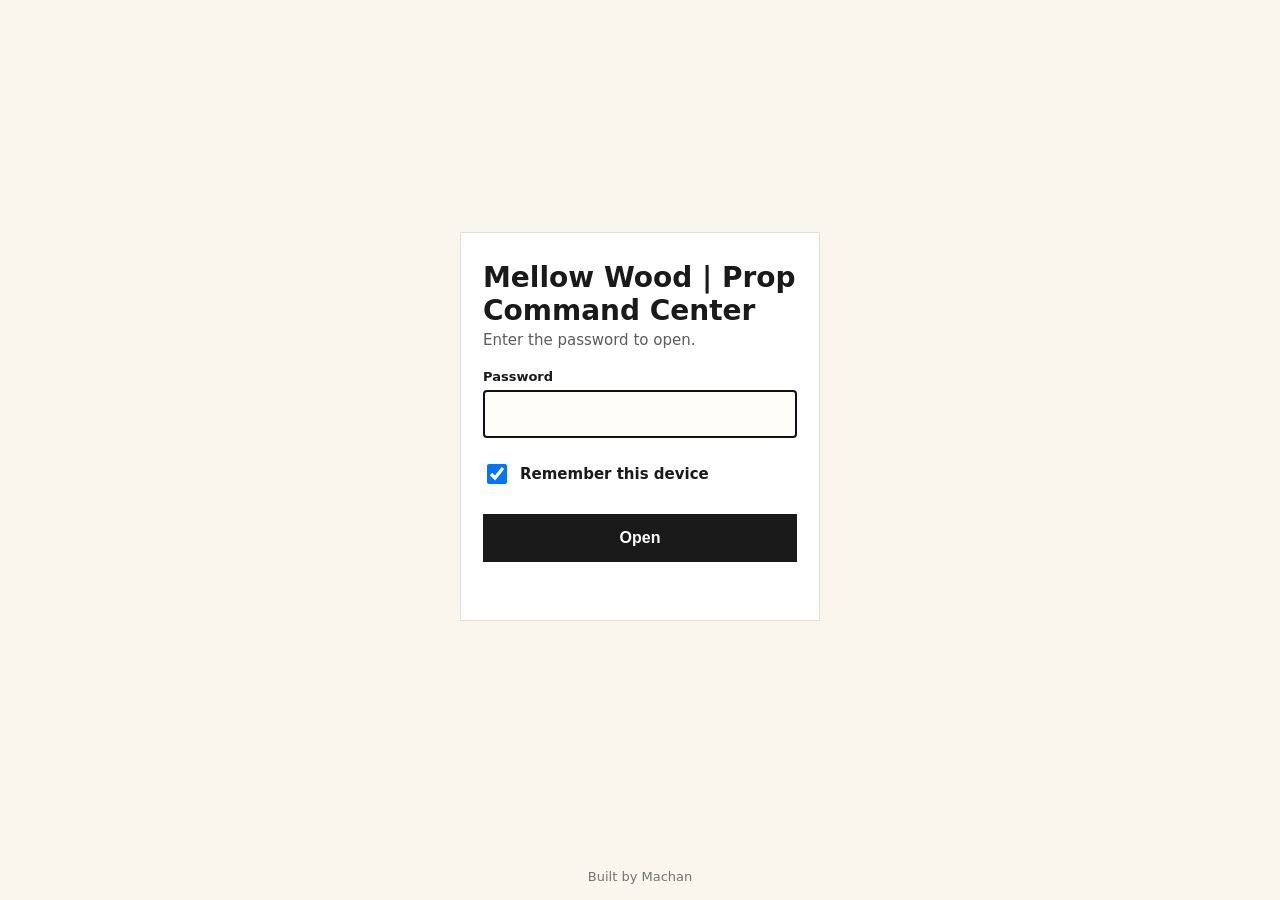
==== commit 92e5cddb: "Prop: add drafted November rent receipts to the encrypted archive" ====
--- a/mellow-wood.html
+++ b/mellow-wood.html
@@ -11,7 +11,7 @@
 <label for="p">Password</label><input id="p" type="password" autocomplete="current-password" required autofocus enterkeyhint="go">
 <label class="rm"><input type="checkbox" id="r" checked> Remember this device</label><button type="submit">Open</button><div id="err" role="alert"></div></form></main>
 <footer>Built by Machan</footer>
-<script>(()=>{const D={"s": "h1YeWA5S7tHNNgfrOtWNBw==", "i": "aJpJHP/BcNZK5GrK", "c": "0IttItKl/wieWwSOdR8u5WyHL6XcLf9yXfJmO56WiFE1gW0jyaq80xCrL+q4BHEEbdFIfEf8Hw5EG51p/BOzk5x1w2/S/3yInCFEBp3kjQZaXQJMrHXEYUh/f4ggo0wwGyfBt2uTdP0teLeB17ZyR7pl2ApvMNzxpsi+W5w4eHTqqdGDYY1JirAmTVHSVL1yUp5PI4W0eRw5/ol5f5HpHQKFlCMwpvURGzTzgRDqNadGgxj6ZR53USlYnVo/1JDqOYl0fxqoGicWAFHAcJy1WLuTjgq2Sqdoti8m5IfnATivcQKbpx0AOQWD7euTikB32z00Akyd048tw6SJyw8suR2apMQA5ZYc8q8tqWnWnazX2uA90s6TNTCO+j/WboxNxYBiX1nQFPMVO9ODEwoN12HcLAk/[base64]/JS/NaTMZZeNF8DCTjvU1IcFpWx/0iaLfZOPBrCh2/PluzWZTENFaDpheHIhpYrd2ecw8+u6XBoBSnQ2KvoaCn5Q+3y+GpgyWn26ueYVefn7SV23DXdIwMkcYBYuULLYF27+1rJAiDDAfxynmntkrei0FOvtIoyvfNQ77dOwg1dY/L9SGFwBcM4s6Spp7qcO1nDaN6Nr2AvJZ7paAn37Nft3uiXrrnUGDDLNqkLNDWFBpCpNi3/4TZjrPkPrKS4uyDsCY2UJ6MEECT8bp9rODvkveiCWqcqbuAHt/bHA51RvIcuZ0gdJWqlXXTGzg5pmalXtHN0dpC5N6CCpR/A4zfe32oAA4e8JV9h1TeBwwbHZnPiq6y1IhxiqlEPQ+46MdBE68MNnyN2crEEfBOcA667KahqoXIOvz2xej66Hsop2S96l8/Wa5cR71BjAnMYBrGfKpSKneCI+8B1Yk8Gbrjmdwg3eOSXzUrP2b2RXgwU1zYLmXm/POlfk4U5uzf+yUMUDF0xmdwRzm7zyTepFXyWXzzTNDI7ZaujGy0k7ubLQRWD560Xo5JAlBUMC7AonzPTqm8YFL+VjplRZWABXGXDRGUQc7hCi/oc5ohmtot51HPD+iibYvn8Vi/k6PywOOEPmkJsTsEYdl6gQwS3s97tfXjQBJsGW2a/48qVpV0QOo4TsRYizHSXJ9TF2QmdIQFr+UQ5qWH/DYxZttingrIq8fqRo6TcM1lBx0N4tpHfQswIvYTD0fOgSJioC5bZGQFIj+8IhGFdEVg4mKjbbJDf/18SfYztcipRh9/pRP+1+bGt3Ch0DnTzXy5mxE3innioSKvCPIPoXFMfq51sWLT1CxIwFLCesF+oL45oiYMpnt81X1SZXZRP/d4WKHEMm5e8oeOt25f3QVzo5IzY9qJ1m9WjssnPMwVYPNoPWlo+Q+64Ww3I0FluzLwzrx4WmhDj0M0NFxIfOGXMwdpWlSBFSs2Di1Cjkn3KJZyrMsxokAGl1h4rGBFz/0jSq/tN/FnfNSri1no0y48RVRGZUyWdAK2iXd6KQdJTVnXdO6Kq1xTprcZsM1SDksB4LsWYpItO/OU0nPZ6UIVPqn/aVRnoZBSf1X5VM6se6a6NQrGjAxxaranXl6RGTAuQlXPxsp8yO0fKsvpZpCc/GBhVxyPLOfhiQu5cQEghgBaCqzR9D3B+Nh3GqlTw/BheQQn3LJXzoQ7jtoju9nF7ap9i2cZRhmcpAYKsfrYKlGEWpiOBA9UW8eACC7Rd/W2Kcx0coiwFUmbHDoE1Bol4XHYBggHdBbc6TUKjuQCp5v3NQIS5X4lHiMdU7Caj2RbIVt2KzfisStQfhlHb+TbVGIDFJrGP6Ioz4oLF600HywnMux7iRB01IKqomv4Oo5orC8dpEiN/opUrDPmoMevU9K1xMDZmREaL57cDq6B9qeOwKeVIkPXoICfKrfsM+EvUtOZStdkGxZOV0GEAidUx/r2myQ2O+vJ9RHtkvD//sQXdOHMJE0LVKLVq61TxgDXCxjgFZTGQnqJstnCV1T8i/RKZXeMJkaY6INbU8DDFDvw9p+kToIYATaOX5F/u7icKsVT/OBI33LHPGQcEbCdJW9VAPKUvWj80j71xi+WVAqp1ID0VQ3pfulcTh3e1BbgcgfKEm2pbwRQRGpd0NLzaUeuGXJ4ca385GtK8v8iQTfHgK6CX4AfCJs5YkSVuBt5I5OfuZ1jHwzvGTnjrrnfTsAw2/G+4qC7r/sQBhRDxU+7vusDMnBSYH82S9LDZYyBnTjl5ZYrgyDnxeurq0DzlKfj0TFrSKxulfbdNJCcgZDKtmGTJsc2mUTsvGax/ckoPE2x/1PlVvKiwd6tqoD9EfKLFipf4qOfT9PdhQOkr3A0b27Rp2dUuuUdAwufWm+PbZ6LkOnmtAVFCPz5fAgoNEy48MMANPAVQl/gkgFg9Ti8SI8LNVdVjis1pPdFWqg9fyBUgFcL/gNuS3RukDogVZfAZB1PTqBE12g6tgQplIDyV562c61mIWueihIw7sq2xy9O6htdiuORhRB2xEHsuFop/AlJsU+cFaJApugggfZmY3VEP+pYggXXcZwDbb20786bbfgLv7lAk/C4hbX639nD51VjBWPGp+2BBLV02g4upSIQo4/hNzRo+0EsMzTQt7/UmbFFJV1DwY8H2Odca2tduW8Zn68K3kgyEnpAlB79CgPSNsk7vGnlRjvEgR+dHiK0wDEyVAjeywtaXwmS/7n1r3CyrgI37wTYtFUyQjG2Wh+VRCzEIS/vx0wydOT+G9YVrDt7tS3GN15jhXblUErXo4elJhkMpRh+5QnaoxlhPtj04RmoJnBUZCNcneN3OBr/e9bEcmy80Kb/iSxvGZJkghweccyxmSyypLglkd/UMqRnlN6vSbV9Z+EaqoQDKuaC3h88wZZBA1fExRxE5YUKb+Db+IWv2C+283+VMmglvuTczZELuJxx6YlRM8j+1nQAMKAfAKQYp6Ds5+7mb+42rjEqZBZgDAqJngQZpPTf/Ran2/dSs/RRbJqBvOfI7eVxOreSA+w2kXPonXGfNyVQEJKxULVdKHtaIAVVYXar+kIVIINusFAO/Jk4/9uk8WCRcvrYVix3jbinrVGvgc7sWk2i6MlPVTHbL9gVvZyXVWWFrAu4KeTvFNpeOwABekPNDGGNVrWe/3yrymdf+shOfBqu+i9Iw0h5YrGy3Puc6Q5RW+K6DpvawgeUoHVehRzhB9bpHH+iMuI3uJURW1Nbw3tpQOlpi+IDQ13CIj+q654d5qtKGWOMOG+KMWX+VX/y7vDj3fSZrnAIozp8+ZgK0H9/xabqUD/UGefBrmiShBzqMC2VpivZh4xT05AM6ejDHyth60fpPx3TDpyI4LRECNgQN+gz4Nh/Cv5iq74kiUjejD2PZsP2rhkoKzq/KLEgeQBhTXV0RTGCFzf6T2jfT1nku9K7WY0hSVdPbu1vLnmWTuw+ehuvQKuQdYp+p33/YfhRcFl6qMplSziZ2j4s7KB0tc2k706/HD4Ck9MHKcLuuTUoklYF+c1/tcLgydTW7LDyHy57dgxgsa+7TdYA9uAgQzsYxerVnKW43Mdn19un7bEHhiUT4xwclQrPyBTsljM0+j3G87w+TLyH5nWxLtZfPb1zh0vK/CJ/h6CnOQ93/5QVAWlOkRUuXfRBBi9UgbG/CgqDaj0w9h7bOct437kYjXVzRYi2IIc2ox64fwjmUcB8d0tUCtuo9CCuCiynvH6HKpITXo/wKChJXK8imLOsrT2zQSqffCyDMElG08tcdW7dych3m4ePo3Ox9z+AUQZSRJ+NHNsWGUBOScX57qyaEEBOrrcjUcci/aCPzTuvm7dVem26b1iKsiso79z5YPmIlRLoOFaL61LE7TAbnlJIKARQBgdwvETZGuVP4garJ8cYTEMEXTmRZpqCkyvt5tY7Oc///r6lqIOCxnTdiHZIbVMti4ggzOonqaAbtu858FJ3f7ojuOq3JVRl9fjLwxnN8SndZXgBvl0OZWAopSahco/UpRaDNpDx8AGQHwpEyo73HPhSvaQpECri2wxOFr3qZ4lDliOwlohRII7sTbXIOVzQ5YU4qoBn/bri8OZPNODt+l/Y1ImmB02q8saJlfRHtps6pwJDenOfODVQDd9E4tdl2vbBKhWGIOSxGBgKvBitY7g1AEy6hIyTyoBg8kt21d9i4p0RC3fZ1qZe9DTw4iCfn9iZ/0a4HzHQr4euPVN2uJBXEA44ZHHjL4qCy0KrJZU8YmKciJTelLO4dDAHsV8TYO1RMjcYZ7+246Kvcy+Nn3eAREVPysJlkiNQgh0PutZQe1ayEXMAjGhWjNjcPgFWNbW6D1aaBuBpFNvIOfsmQD93Pg6LbEPuJ/gZ+Plmhg13qeQHpk3Mgux1CphJ7gRvHpp8C03VsrDv4tk5A21I6PRsGeFusEWK7w/lo2oDJGggkRJjRFlsMYfU8yeCgnCgZkMw7zUSO3WPlW+FfCashf36QOXqg6JH0s40CxAdcGQ/uXOtstNORMRxRued5XT27yK0dTvJuhIx1xwzJ3cxnXQCRGlIg4TicuGGsNQEd9SX3nrsgfqmz6oCkHxXK5UeZ2/[base64]/36VAvkucuIuIqeSRFnBhmbEZR3OY2Ek74jJOIRohjpycjx980gEs+OJOS8InX1+nedPKL3UgKSKmqcSIQH8kB380VWBTH2XDrtrU3/UFxds3Nu1bu862DSkz8sn69DwCXb1jK9IIAkp5EQ7nTfmOqfiXI8NjrOczm83ialSTJ65hybYw3PHKAkqKQzs7PBAX4MqMgiDFZX4i/KrJfrK6+TWLyjEyH3rbjelEhDEIIVIWDzKfoNIW5P9nAptgeRAE6yDC0/V+mvMKlBU24YX99vOX07UZW0BtCQqvnsnwWRaktTdADUnjfvsHumim+DcTebdaWqI/96gKBVO5yyifrUY8EmP3+cIULS59UJzlnOjMR0aNc0Hb5lzfNaY5NftQ9HOpwznUxu9Xx2zWkc9E716pEAXxgT6/yye19fERaZPaY7BERn5QRSUDL9HqP4n89zLtnaiFiOn33inWDbXCFyEGNDI2cwWOt9nlu4zPCUACJv4bgAcwBrYst8uctcw5X3jvwWU+4xG1pACMW15zaw08d0J8IrBWY3A5d22Zt/6t8A06dC7Hyk0XAMRyO9yLMduNHgXmAb8j4kzL7ONm0m/SGHP6E5QDdex/1inRP7QRN4BRZGBEsf31LkeZd+mTInyMpUSAQvGayjAAGIRQ88fwAWuUH2/jLfvBupyPhnw7IizSBjBc6Z8NNeJGGKy/faGy2Rh55b+7nXQ5Deas+rpdf6Yvz9cGcbA3Bi1Bz7AKKzVYSsKcACfUFg80xhUUla3brAQCknU7lew5frx79IpXEiAm2g/0CIKf60fNxqFm6MV0IyycVlMOB1dzQPczwDPZi+3B6+Zve5NUZMd1tg/HvSWT9PLVj76JqWwOJJjaB9qH4SAgkIA/aKPMM6Tx4J5fVKckfys3eMpXSwIj5zIKuYXTO+lv9ToKhu1e1yS2OiVli8k6cY+U5NJAnkwPklGAX6zep9WbohvN61lhYCII97yh8jgeevP0QXNHYQtjXmrIzsEYBD6QJOVxPscH0mH2RjXxr0Qp/RkmezGWetAKGOQEKiGdG+HOEUOUYo37T8IsW4cdgOoZqmlEUYDKHM9rAuaSHbCbMhS02EzAlANlPCZqMfsSh43cjlDQQal7AsEKNcXNw+EJmtHrZ1chwM0IJnw1wCawuy2LPyjcpVu5ADeaKy28o6JU8e1tpvk1HmkNY4OXraFwx11tLbjDkgnbTRn2Hk7+rug/uuV9vBXZieSBeNLdhQs16sRke7dYyyTQK0qCWUCV84B3Un84NTTEXGWQ/Pw5SsbYtZL5RppYZpu70cm6EuTLv1ZX74A/6Cms/zg3Ku/jHJNCg9mU4PsnXu7m2V2DZYtFgAgi6E/Wg7CWjkWTDFJaIBBsH+bLR0eTlS82RVOCA9TGEKXtPo6CwIhjvQ7zLEP9KA2DzyG72cLmjaLKvjPanuj4Z7Jg1fGRtHJ1aCW0fy/XHafKJjisUE36VR8qPB9rRWvU/W0c8M+4BxubXW/H3HrjqHOaq3pnrX1kGNWM6BJTMNgPolSGolJw3yLqaMh5RO8otRSjtJ/T8S/sZMIcMOVhC72VW7XKc7KhkgRG00WxRWPAdBE983U1ITaFf4dBiRbvdPIb2nrMy5eu6GzkJYZnZE6eJMmFzVLOvZiKRJzGjNUWyUZREmWCUkc79lp9Rp5diqwoaBF2gKqPsYGLMor/[base64]/E4dNmQoNCF0FE34wQ4Cd8qgG81r69J98h3J8lZhuQDEa+QgOIPeZnhCBPiSUSo1WbWxYj4PCExGgqwxdD9FktMeko540++zBU4k5nvP8Y3QH9XpHxaB5fX4233DQHoVCC5336FmtJc/TIBy2LtUn7ajNP/Qd4LZL3EHT81gFXSaE+hlpTrKKNywgOXZHuDTr16Il17WJZ6imcq/WNVeXSV4jZQxRm9cWqiKtcpDNKX/Cc+Y5P0N+UB9vwmlU7slZ0tvwKA2P5Dt7mGlNbxA9Aeb26uFaFgl7JYGi0El8Wub7BFemlC3rEwJc4fZtAsuFjvvk0awQ9kmTllPaytjXuCo92ESwDTs9p3GR/h9QMSnNWyfKRUEjPKKxTNO+adtwMRoLXJN5xg3peOOn/49CLRsnNqmKGApBeas6UlFv5P5QCz4Z/XGwHmJi4eXD/K3W+/QWG6VBv05XZysD2dbLYqxR4C+pG8YIIg1rQXkHycPl/nfEobBUDahl453zoyb2P9rLniXicRdgWGEGuBZLpeHiBcxt7eZ0wjqFiQEA9aJB00GHGrnf+45K1qD8LfG6ZlINY2fFRw6QPdIx8rP2MLLZNJ/[base64]//aDuAp8JVzvcPhcLzTvB5O4ds5/fYlr1t41sk/rbmRRLJOm7FJZ8jvX/P282CYYySy9TwWl4rgp7C4peojbM9H4ChfNKP0B5i+tmS29fCFJ5jydlAlmKu4SirQJgFDGnf81Nx29KikJd6fYLdros/x782g7zhlpB3HGbjwVcdjL7vaUZTRPfzAPgvVzScv0B/0nbLOUzoLRgiiUztEXbd9e2DCkUZNPNdHbY9tN8doFtfcIeJnek6rSFO6vKaZ900stYq0jyrY7XksDyoLT5J4LFKZbCtNB9zNh7qg+FNhI4Jm6aVIKjh8zF/osf8k0equrj/RwpICj78rWWQCnhPRf6VA9X8WPNuFtMQ8ow4NSY3Eaq7B+JuyMKWIGquh9NAMKBbFGUZiNoesPuRpqYyXQkuFu/LG+ZXvGvUWROXWa6hodG9ZMkRfL1yefvPj8s0eF/ajnYmkqJNFu7Zom3NonF3hpbByHvcjofnwxlwD+ZceVZNz/d6uZdhKWSmT6XK8IZJHXNt09MP2yitSzJHH6+rL9juBn8hLuD3bHlfHmX8KPU4qN9Nr3SaDQYOOHYd90x34Iuh29t4XNgr2W/6BlUr+auIR2WY2twKc/Ox7UkdwQ83II9ddcHiIK7aRhkkuc625g5iKW1FCNMJb6UJOZHzNBe6h4kmchEUC7dRUrwDSQc8/90BgDx2xIIWPFjXLXNwZQvXCgc553RprQjH6XTFtOOyK/NThMDRT9jfALYQAa0Y/dlv2pES//dGcKB48yBWXUgHUIxhxF+x5GWqEcdUXrYajm/2o6kxsceIaVHETFC8h9oXyJ/8Wktg0hiZgTpmB5xPMlWXJ4eyVjEitadtBM0loECKZeVEg89vvLRQJeZqm6T2r8siXFeCOLh0jtngl8iPKK5RS2a+33PgngpVmbYX9HxMt4ApBzJZ9D6BhD/jRRWDKJwYSu47y3qO3FQ95LHAG52f50RTIwPsJfQ4XeTR8Y9zKTemJgn+uH+vkanhdK9lpAh2sUUt9Ke6guvTUc0l9EAbgKNzoUFMzgzv3ULSQEIQyyhVF9RYe+gGe7pxRFzEIewPk0a3aDkb9UCEkyN5RMY1N5sdzNp+//W7b3sFrF1xDTihNdMMMgJ9ijfa/3bc5viZd7HsEKCYrFFcL9nadn/[base64]/KexgqhPTNNzN9loTINHK7G1Oashii1YU5OwmhBtXBs5XcStq1k+O6YYMjNx3LPfiPe7IzVl/tuaFbOM9glLdkjoOOWWw/WXxhB4+HEqHa9iOmnflwWWofJXqUjVSJNi3Xd2ddXVIVz92snHAvP1SMmfDCtrASlyTxOpdUZd7JioyySSUA4Af7c9iejMlH2A8ryYgYbzFwHC+//mN3de9j9VuSoNdGnr4XUo+XvNXWZ2SUtMRkXRxPea7BiFgZkbAxtIi05SslFDvJUrAbSFEk3bIbAqE/P2WH/d9rnpFmla7o2zFCMnhxmQp2sJCUtbC5gqJM03x7JwS4+AppO4M9njZyiKNOIyeaTh5K1GZFalBzHvQgdyRP8nwkQYSeyV/FHXL3APOT3PxY2PK5cJIFAjrj1ehes8WkUGMF8+RDwOMnZ3SSSQblpDJ6+ZOANP9jx7D7/rrXzuejp6ZAO9tB9t0AW3fPlj3MuoGsoSjKuNepPHeB27Iew35U/phd1CsfCIVtlUQBlzX2ypczfzpVr6WqnHJVBxTxamxETx9eDIusrnvdbAeCLGQ4yoo+9EAlWfXWe8TX/mmnSoUqYNeWVFD/w0aoukkVEOuG41nlsqoLUhyfRbDqoLs1/a/8SaDjaieg270n6XgrCsdb1ooPcvWreQW7L5MgDT4tiaoMp3V3wQbznRcc9FtwdfklHh6W4uWaEkhPBQjarqqN/k9VKyZc3jM7eAiEtED8Omin5ISacDJtxrFzNjf0SD3JlyJJYuHNM1qMOQRn5+ETLgB6XXdHQVcqj+Xzs8a2iaTGQ+Fa052SQRECF5qQymNo/G3zb6mKfHpdSvFArgWoNFD8ecx6X3GG/H8rpj63ADkfrEFCw/HRhhfMhz7WqFjE7sxhJsP5ee27AP1qEne126iiY4sl3OvSHL9QPb9iO9alSlMbYIbCrs637IE8KVDsfDdGBPTi2dIrxiTclsfeyBbHP1WFUuDqVQXbwZbIyyumagNvzHAHcX7xHoBwucAj8/xnLmz6btc5x9d65jI5RyMy4QsCKT7W92fOqcQxAO+8lnlD6+m6CSwK+ahWkMgjb5BfY8sbijpPp2paxqG50tZRCAkMTgnn2j9fksw3oa35Dz48g3xJcIjFyC/BKnCU7dCnldqNTFq5aR3ZRVMhw65mdr159AnNE0kxXZEkVh/vu51nei1/NGFBy/YZp+qqNP+eAIChRnrswvaJIrwOgO4J5VBNmZXKi7ljrdhxPy9WuLMh2SmzP7jssW2gvGxiRRJf+1sYGCJgGaNLsJTW6gMpTH/VoRKTGZTcKaBAEWA9YVgjtq9Z/rsAOYfNvJ4EW+ASOWhd56B42osmN/JnJCv52pG/E4VL7aym9JQrwb6BWDtKRyiLp9AgSHdqRaw/c4nsNjGeZFQu2EGlD3K0zORqg+YkrymCUbDs2NRp13FBPswrCgvK+IcyAaSz2ExTSn3oMY64PJppMcYwkDh/mmqBijSKPWo8TbEKW7gLlDlNJ0zxNe/rI0FWXhu0+5Apj1foUMsMHpmS3AmCVc1adP0a1GetSMACPRjtC4x1lYoMqS3Us/OHaiuC/ZXxQw4SOUhgihsBR+4k6FVfcDlb6jzcncbNxvveAwlZRYjB3hsu1oKnndiIFKZvBUpGNsLMt2BCj5/VGMGoBGT6RxG88/3cWJINjW0Z4E4dYuqNRtwBJuQcQS4KfP7y0bAj5VWQnBsM6dtiTZ+Yu/gipZhmWmH7IB9V9VgudEdRxVZKTDYnOJuZGY460mnVD9XRtmclRTQpEEdxcGjzh49QNpYrFUQxLHTDw2lAfvf5l/hG9YyWgExPr3SzgOCxuOmecOPFa2wTl138lbTNwDzvVllDmsNbpMJh1Jo42dKbw4Zm2ZJeh8CSdM0pEFArdGG7mun9tY1tI4Y6ieqYGzIN08RVbP8qe5KRk+FgNVJjtv0dRelRZQvxMKKhjkOwfYHMofBQTRkoM+SJT1s1reHvrNrOm5V/EdIB7aeb+RICRMJkSDSOAd5oBglr3+C9+N/r+FYgdmVD/P07WS6AYjiiRQNpACB2k1Tj2ofIHtpHVCGBFglkYopcYH1BcRCLwxPp4P4npF/Y4gidACFC27FbVfjQts3ubRnF4Ujq9YBvAJMdDDuy7jNh8I4PyH1HXt4YWSTC3+JQwd2uPJZ97HaBCWCRY7/A6esUOVWyYCyhcYj+JO/uHddv6a2fLlMrt7IXGsomhlujI/mjc4Mkts9cqP8pmzArdvFzpXsiOVwD0oC8RSOk+uYWLRv32TFoVItc1FIBMptX2WJY359+sDGpSEUV+o4ah6jnqn3nUaDSi5E1bDNiK7h0il6Y9m8rYzgtlf3qTI4ehcmOiTJoTWxfOQGjHgZwCiphKwdwhaGdVtzoCRouowtqat/sWZSTHe9OnXjfqspq00aFTYpFXCOyr3fyTFlS3LRe8lqLVITJzGJuKA7LHFUGS+Sp8pxekdxR895ZbNCQlVE5UYs7EambEHBL49OhQ+1ClLgkbrNUsXjmJe3dXN86hnbFOnYXsZ/EITYgkS/iZEkOjFziHlVvotG6E2+Tbq5cBHd5HAhTm7yQSPBR+Arzznkw5n+fFVWPDZPIyMIWh94T687V9Mkra3ctIOyw2f/Is25MRSQdBki/i2kSEhN5w8Bo23iIH5XGX2FtFnYp7bnxb9Yadjd21JqhMIkIDsFJi0bEqyUnDIqcaPZV8O9GINiGdaDT4Ofv1Ljlxs66USzZaJn9NqjFpCtriDFXkWz0lb0qrwU1j52yaEi+upa4vsaHjDUOS1IJYc7wiFXelW1MvMYtBl/APoAAjalGUqWjlpXhe7GiifBAxVvFn5lBjW1039gMbq8WVBFDiGAg4rlbBL8pEU9alDLS+j8zwxs/PnkOtH1Pjdxgyd/U++PVQWwUzu/PHkn/IRzCBxVbSFD182fzsGHZbFi6UO8ehPx+vUJZHpRfhJyo8eF4mhgZr4SlcFdmU1VFTntpL7RXnUlavG07zw5MJl2iGb7sUuRQpNq71iW+3ZzSztF3MaVmc/iElJXmEfMtfxi7CgRuOLwk3+sZmQMOlIYGusgsD8zasTWd70SNsJQAJGHIqRc4SQdqW8B7mHSxjIVkiSH6Da+Lmn8lNDS6RTkUzsNwyXpYB9HZjTetyu/LMpVXEHfLVc6VstzDeQ/6eVFyjqTlRfemHxy7GYZbIjEP7Kwm4k399QP0/dS4Hxeyo+HuiJeQrwHvQRgmkqxWjnxbeX0p8oKMNqGpJH8nqBKZ5gO+VLEdk2tLPeHkKEKtvoH2W/To0DUHxD3azi58RPKMQMCn4pYEPWPtdAAciFHuPP+znP/0Wns9JC3ylvZy+fAXus5Y/lSotHsBYy+5jHhtqUxeOE0BWIFxEoY96nTc2tg2zG2SCtswlzBy6yg1VPkzrd3SKgRei23MYu6H6QeSl5CuACx2LcqRdiF5k0dq3J7zYsKnmVixi7FuAhlpflL5AcXOpCngvoJQ4Xd8NUuBqQjQgT20aHZG3m29bXclizbRIlfyTcQ3vysx/DH43cinRz/+UioH2NBLbcOd1didyd9t+MARGc+a4XBy2e2gGEwIX3OoZl90ouFGG3QWf8gW2V73El60nN+w+CgWR7zJncEV3LjREBT/5izbKcL5m0OOSFWvzLat8l0HBM667EQFw019YI8R3aqdP4Z9NS83lahWzY/yJEdhif1tkCobpPa8J5AYJ3STOo4cZQ3dBYyZUwzUMRhJ/NkKXMBS2o1jyHOD0HsB2cfNriYMWs82jOgcmjs5di0HEfZRrLJzwURrDNNzggx6RUd+7L3prikx2ntt5FAclEOzkkw8GIV7ovLvw8SoiiOpZIRMUY8jSDgbPym1SvYN/[base64]/249rSsasrDYihgsVXobQsszYOFf+JwsPhvcNbvm/byu7qj1It30kqmj3Wlk9R14HveVWh5LIWMLhePuSINAF+m1e+xOYmDye+C/kMH/nbqpI+t1pNWBxBi81zd7hufFIxwmkwG/trPFD0vM9rgX4m6teDl/IR0BFA+JqobZbwmKXvtg/m0r3fLUgFVoC8+l6VCahr9mS0aLVdLteZhAorlkLUDScwiQpV3vnsQf9w3NshRXLp9Bco19oW//oxwc6kqpVASHfR3uuEpT+blC03F4vFEnIAm4ItDUz9Z90d2dMtiokZHPUcuK35gvESdG+h2DNBSy9NElUe7wwmR9KyzT6P34d5VRGif1y0NaF7QLJ/xcUCjd9VxmvGA7waeT8rRT1XtNjR5HvK3HLqCl/TY8X2iEM/ZzL66oMPwFFJlbkCjkU8j1v0cQwdAVIxb41nZNzeKUvYuBuMxPNrFNBjhdiyDgBOjxn2KlZcRbzFWfVTmt+GUqC3YquBAhffm3aVmlXG/HD6/okHnv1a+lQJz0fW2ypICDmcjf5xuf6qmL9jDT4GQ3l5b3Q8TtTRXb7qgsb3s1V4JdlRJwtR14umIiob0rOinrISW4/Xh5g2P97wotlNEx6uNpwDX0jrPgbs0D2s9vUiGphAsN/iWIRB2f9AkPR0IZvXfDSghUVixDDiYyLGpKG1TTt8MEI0HoiNuc8Cb0UzDXLEALX2cbsvFj8whQN65yR1lUzJHTup4OQTqVA/[base64]/x2KFws3pmKob1NL5lSrg6c2qnlAunkO7R9KkK3eSw+di3U2KzOhydtCRWzbBD43H02FUTFoEjr/NpoqS2Aknapk4/Y9l9f1kQiXgBlRRLw48BDfvswwSBcp1i10nZO2Ja22yi5M3RlyPlgn29VCXjNvZpum+pYQnLdy2rGlfO9XxmWDmJYKFezfwB9FMDrtR5cQS0ukp6O9hsYAGVEfURoVB3DdvlLSW8AlQjFvUMF/ZYKMIYtL9wD3HQ77xNq7++CbWRi9Ax//n6gqtMnVKyQ2eWWMFW0A/XTPW3hZ0C9SlkBYu86+3aww3vg0aTqzzblw1C5yVJhnO2gFY8UkNN6KAfxoZRQD/gfTLiVzEVvOrTOS3c+Vr4B73dBWUnoquOBcUMiJGX6oiHns/dlUULyO7SlOq82hEAPCiJPjkHNbbG9TerPzGMy6vvzC4e+oEioOgYfVCjvZ+ez0YD9rCdUZTNxcLIONMqOEjtjTZ4sjqQeWlk+IOhY9WTkOaOLBs2AZdU1WDCikAeuYYS52kUk2+sBb0qYhV21KpMqZ1fydjGj4P5Nk5OHrEs++gu/HV+Qg9V+OzuInOQfbiC7f/+PdzkSnToaIFvAfEq+yBUsigyw6Pqg5tbB3PAZgABwVTNOXCOR4X8ewm7T2c8RLmzzRwPLgV71jRaI9592JXFbvJwggME5NFHS2qYXF0t/vHMY9B9Y2aEhnHbsRFiOeiRN07nhf9ab41gv6A1TnvlGuzrN1+Meu6dnVQflEsZo6XbIUbi/[base64]/DTpxV9COmJ/zvjyUjnVO3rkvbhwzuIaxYXWkLBQ8Yx5bof2wjch7D8gKqj5rDUKgcwtJ5bBGHod+QrBsG9yPoHHCloepTnk4H5DCrk6iAwdPdKCDKmEjoOKl3sRg3kx2wBShLQHs8HvpQt+jkG9pVUrM7Jqo+6trY2VZYNxMGhxxUIEZHU/HtVN5k9Nb2dCWz18f8rggWcgUe3xqhnG7leeMlwbk+kzu/3JuI15JZTiYSbGIwzBuhjY/ePxCO1sn35Yk3ZgWA6Od1JRVi4G981bEiAEXdmLONQK41DQlilI4yf4tqTkHI7M1qN+TVLWTN66iyoRrmp0oCSCIWx4Ib1wimXeqF/BbY3hkQx2l/6Jwo0JEIRssxV402EM/kIbWyFFt4hrkK2MSX3H4C9+UVYnjBTzFtEO+j0bKON7JN2miAMgroMbN3TfqFzTn3qeRHF1Mew9mS+c8dho6hVSsi/XEMBbrwJ9Qoos2HfQAPddekZGL4XjZMVQyEPps4LQh6yd14H/UVYbf7vx/fgmySzam9snu2CAhLdvVGNOKI1HC+rqt3chtHIilC2Xu8B8GWff75cHpEvs0N5HX/AxrslE2BFJOTU7ST7rTPTib/ymuDXwG6swOYb4MfCJy2iBl6h8ICEjlZ0xG2RMc/Zfzt4kSca9gGFdXsMuHZbrvv9GOy5E8q/svK0IJa+uhg9eGgCB/v2bGx3ySet991B5YxVlIo5z6ZV82KgeC/XmveIuEjCzKW4LwYS7fNPvHpZHdscC9LveAG4v5oHvXTG960TPEYuKu7ZcgLGz5kQo158c7TFKT4fkRkYjOgyY2yZC+G37qQ4jqheCUggi6XfjASjjFmQ5nBvYhrO8mo6ucb45v74e4natkWIHzq8CYPJUlQTJhDwFex2rxJsTGAG3RS11NCIIfyReL96KvQF/1oIuV1/L4Qx64wsiZv8cxPpLKnNNW0cgU0By91dW+gT/MW8KSMVghpICIf+iTudx0ULlktk0/kswNeq1u2T1WghQHyGJEKh7LW09Gi+R7wol3QJC6RQjH/WK1RZo5rv73ZcJ8tjIdmSvfVSPr+qL9LwRzumb2GVxH72OnryT4oz1vj/HahcY1lfcDJnCWZHd8pcx5gCp0vCilb0Z6dfRXf2kBE2Smr8dhuR+bz7CKcaD+Z15Iu4bVne0wJCCy5VaQXjQM0RDLkd0gqmlyNcCIY7jVdZD3+yKyD1QsIidMU1VHYsIS93WMR9vN/AZ2ZNvWGYcF0ttQI4qxOQI7NO9A0YF1yNFLtwjFIM5zM4G74VV0XIuReKfDd5A1iBDnHsCRm5LpiksNJxTcQx4/8J9ZEoGhiCzs6zn44EzDyMooTLFDSOysfykcJFcM1cVj6WnsLRk//sNOAB/0TOWeg8LgaXqcJwD5LE8Jn0SdGFjDcVyFypE3hmULzqkdAP8YeKW/f4elpqUfwLj09/gPLbjn0aLCJ7G/aKtOychpnrQKFqZ37n5iEjo05awploi6eVAr1+w2GkrL5jFyK2p6SgPxPV2cAmyoB7/gBw4AldajgaBATDHFcDplbHYpNsBf7g1JLL2XRgA8+uqn+KtHuK7UcyoWRBibZsrC5x3RvLY8xBJLR289S4A4gWlHP6AbZm9wZf6ZaetF7jixXxvrj5JHPq1+XinxWBZP9GpZIDwpyXo/n5sFO1hmuxF6fj6CIkN6GkiVxHQF6SlOY859LPWoAlas7WFNkCSLLwFohwiRyQfDIIbyyJt4jfgbwMaRPOa84KGr4ulu12IFRlcE5l8irrEHLUq3b/p3sHCCjINm3+u7WCpZ9NBr9JbX7HEkJKtC7vIj1JC0/SbShaEBgp5ncwh19YF6KpQCEZoezm/ir9me+zkIKFRSaiU+kSFUN/g+yxm+1njfaKOIChCJLVjPdtvefkFXSQ2T35c8WDKBUH3xzxJi58gD22c1y4x82rkVFVRQWGmoyZPY0wc6Z48R8M4BAnWHbuF2HJb0+8/wGzGQIOOLNrukEyANBKO0hZgGYyxv9nigUD0ip6nvMcUuLFVZilxlf5Hi6xWtzyhGpF3mnItegLEOtlxWgDv5xOSqklyxZDrUv+z1otgyVhOX/rBM8URwJFF0PEDQjvY/rJjQXiGDwQzpmB7VKNzX3ugdjK84XnaYflGZG4rrsHotgo511C5qxumk4OZe79WLXJ+IfqjBW+EZYlrBHgQ8X2+4K5U5xAub5xmQzrNf3yOztpSdBex3yfN5dr5mvq3A1Dv6x8Mk5e017zheACMmNqnpjHtPuzp+T03wMmbhws8mZ4hZZYq0oqPNcKWCgxUXJ49/ki+aIahUsdGgwF/0hzrfzVR14iMH6juUpyb87BNJw11raMT4tuCei6Ahe6ug3vB7yky1VZyfoHG4A59PcJs3q3uQYcz/1g/ENwTLHjSe3CcUJFVyFx4tlFU8gHL2+kbbhHxPMJXFakZL5oQFFUl05FwwXqOeWAlP+HXxs9HxUMGgTXVxMHQxKrD5ELgAXbiYTYXTntXG5XMBxaTq4cLteTuw8ttXXGcySbJ4+5Q+PDIbd61R3eCiBAu6POf+wkVXnPdiShKYWX1o1g6ot/LX6GoKhz4fFP8xGC8oOxAlwSOcEQVAYKHDLQ29WZH2V/GtBR55oSDIeM1wvFJLMlQ6kwPINIa21+Xd2mnJVzhJTQ5AYW0aiRvECLxGwxHpoLI/N+ORBxTvg6IQTBiHjnfY1Vly0LbgNZABqBa38IMLcntC7kmpVoGIt0QywO7macGRHYERQePzDYMineMKfOAZxuBa0Xy/mw3Wl2A2+hmlh0bFwjMbf++2QoNiR5L/fgAL+436zbEFJ1x5aTi+doL1fw1NoPdvTLfCAGkEcjBW2XuVxMz7qJO9QeVo81KEq3+zBItcVeb29dhEkfP6ISFqDaZef5R3V7glicuSisHc1qrKUAHt3M/A62JN9Lr4kVFLJcB/ue3IDccP/eI+Dvtcrio9HKaDJBXh+BjyQcVLXT9lm+WNnVkGTDT8hD1WV6kG+T5nBH6ejdvXiOdXyuUWirIHBQfDgAhDTMod4eS6CabOEUABosERQj7XE15B4EI9n499F9/6FMFnKbr4+7ARd+E1vgnnHGga+a51ybN0T8Ihu1VEXpZ5TKhY0C+2/J0uaSE+AQVXDNsw33q8u94565StnD0wZ16hJZH+hQULums9QWxohEa4pjJ24CISEg3fesNkZvSjAq77lhhBjwVOsWl/wMc3XRHL3vqoIR+U6kgeuvKeW3oOE6co2qyQ6vPFt55LYTALKSfFiEDYCEapydiUpXZBm8uoH7G2gN740iXFZ+UGARmjEFNGg9jEFcoueJSdcm20icG6gJ119wz9eBDspjQe/I2IM6UvZK0+/grvjx9DFjFOJOETYKu3PzTW9sL7Vi0hsqd54KmrD+p+NtnDQfvNPF9u9rhSRw+ROsH7GhktrXmxErN7K2IcMMcYXDEZ6r2Wf1f0vEUyi/MLU/CMmKHXMJwtz/qTPbPkq/hNWtzdbtkNx8jCFJXVyeozIzf5ZK7mx53aoNleiIexntdtIx//PAWTC0bvNzOXhK2Bj8FQ46g94eJNEFn7omLgxTyVNCHqu5EnHB8EFJ257CxwCvmRHcCYxkbDhuSot96YTER7yBStyQL/9r+m+gphTT55NYL6GLwNRhGizpCNo2RGVw/ckIWvrmPwntE5yG4bGMK7UHuy8hTWISk2XCWXUGcR7VUd0qJV39iia5dAoP4++4iEFK7KaXHR31S7BXRbqyA3qOcAyOuF0BtIHeses+h/1Bd+r4pCDZrMEHCrC9aZcxgsSxKIfw+/VBGHY0RUGYsSQnwYdYDwfwvUAztNLEHO05bZMFP0HTiqlG9XcXunM725dXdpL3Hr9RbSpz284coJEi/hHWarbZtjrlDqJmAsk4p5zmbXUE0Xkc0UENrZksCQqrQ91UJrdAt7IZPrMUC49Y08NvGUbC6RtWp9EXzzjD4frQqyUtnAjyKtmS7li7D7KcNHgDvjVNCSKL9RYqM45GmLgNA4OJ5RgMhd/2K5EMmD9EnVgtMfy4zgEysmWitBQUOd+PTTyaaRXMfPJ8Q1al5GGaeZ8AcWxaWeN5fD3OyuqGNAonklNFhx9XXSSL6c1QLO4MPQJ9+zsrrOx4cA8BoFBZCfppbvp9OAVAU8diyfOqX/rNIebMqyRkCFTnlBIYGEM2iRvZekblR+kWdsFlMMKv6YhVEwmycrFy9WLrzUyf3SZX/bev+JbzvqCSBmVsW2bIAWW9MpreLDk0hQ+Wq2sPxebUClN+Q7wlIShwqZk1HFy3lK/zkwukeSPfvkemRt98k/bNrEVwkRgyw+LxPjbsZLXTFbnjfnd0imoDIFKqng8//NCI5bm6wUGpIvYh6nvTRPhu5BIW7wNYMuc1L2dZ7VB28iHXtGyK/uavQoG+E9utrMzAPnzdpSA7tXaRKOa+agoyj5MwEbArUTnqHrvUxRsuJw/iiTFFUUAltrl5nXWYZcdGLDagncxmx04jRI0gRI0ksrXqolbddHeJAnNMnz6V4UBonc1r/qiuCNLfkxYy/i1L/RaUpKPtAbV7jK5+kzz7KdSWSqvCf7RfYefxrXg23DazBLfYr5UCPIu2yKitIgsofBP/2wAeGV33kh1QzK2pBKYQDehLltSQ1sm4jMXkVC4yTbWV+YM1tn8f1LuGODUlBXHNpgLyQSJsboJbI0BpZSyiJieEdK1aaW6JLY8tYQnmADwg2mL0Rh0KIbZVrBpZ3BIjX83HkKCltHkx8afz6qU6dClNh/kmAWUw4X2MtnEQAvMnNJMr498MCvhr8w+kDnQ0+OQZ5+t+m5W3c3Lv+yDlkPP/U3byphdeJXLLURyJevEeJfnoUxZpBhmlOmwT8vn4TxU8mJKRdNYBXO4vICUDhCHd+7hr68l+urhpFP93U0DG9GXEuPj/DcgYv+64Rjv8EcLMtx+atjzgN9bjAEyHPkrPZclp7rLCwfL6+bKe+3mKc4h0DRxW/Ish1itQXFG4u8tLxEs0ZSfKVbve+Z6+mYgfN+zveFUmE+zfxq3ghj/m1rySri1iTKSOqODv6JVFQ91nNz0aeI/HoMPX7mAi0+7Ohm0ulkPucUS4V8H1EcsR8AdbPZs4nXCcC9BRmQ4/bdOKRFcOBxQYbpVbGesKd6ewCEEy+3I/C0yK34ZHSGrkCp5x7Mp2c7ILzKTjizsha6vUK6OKADj6rQMpukQ6NJPG4sxqdUIwO+tOH8v3Y63n/TkXKTDOMYmsItxFsQq8KwxjUQVsV8l7Ubw1cBeIpUo8PJi/C7DrupjZhk/aT1gTBSWoYD76HdflaQfTztf53ABjbP6b6rRh1wdu4M9Aa/thqZb6QrcdAOLMcLlrns+Z0IZb68aTqgpbSu0IdV1oFv3P3tLc/VsIGBVIEAmSHOSUx77g/INQiOc0FMicojgBYNoSDegxMhbjblVxGebbRA9GirgmlXAoLNE2rpHnTd8JJhCv+4gaIIwRyFpsqW1lWGPKJCO0c4dK/ZVpPD3Ta2x7PsvbFDYvGnoHKS0MJ9OULSjg3o8H6JVvs8YHW/2aILf+/DRe4jzJd9EYe0QnD/bBaUoxUlGfLOy5qnVUHPI/L8KR+kAJUapwxPHZHZ5A7RxgbHmWRhqPXsOfWUXokOrEs0hfTjmnN165H4KgV3HEi6a9ZfewNnzeFvdBJwySokifkJufox29wUi6KlKzbAVAlkm2NYemgZPCkHXOTgTqSSWQS52QLwKtVUSU7hKmpDnC8RipaRVSeUaqiGGRLYVVUJNtgJAOPTAD/bNcp55WHa77RrQb+qC8Us8za0XLv2/sTsg0Yld7Pv7G1+4uYeuGWEkTh9W4hyitxiZ5QG5heerR0fQnv8YMaFoLQI2WSoUvnC6s6q7x3pMXilisS/Nal6BxXYLy9tokJvSw7aHVaUzJBfDBx0TKAmU6pGJ97ipzOg9UUUZkXCyz927T08HYrtDzSJ9Hm/HRd3ZO2EsrNR0f8Gw1R4aPh4+ACJv+i1UWZ9HbpetZwnJLcIwZLutL/Mi5niagM1DKp2xQf9PijFPF4m2l9zk1zXDaHcgNQ5k2Y7MgZAWc/8Ps8XRjGASQ+95cW2jnmoXFIuAGoZxUFKe4TqkHAQtN9Y/bMQSfIABaHYGeoE8dUd7wwWG4UGVGJIWTKNSGImeMUvwZr6xU9H4pZ0wSEGCnjoCIWUx872SMF4AkPfw8MmUKOIdaAeXkQvhuZJItas6jXGXh8LlbC1VlHG2i/9dwD9tBv2HHMC/SUtGvc1cS4F84nXwnuI940eBphB8Xl5cYsbBlsF2NxUiCcXHGDbB7sj3FsfaBGo52cbbCC5KXZudYTUY31XPMYDuNSiBNeeQ1fmkqoz5f/L8EMiXPUACazIIkBCbzKUzC9843yhEtiCl/19kW5quoLVTREhU6M/ZtpGwnRIMLdcbbeiKihNEBxeK6yeL2/B5f2/4rAFwR1ElaIoOsT4CBLyuOggN3Ia1NAul57JgMjYFkDYdWPB9EdvSo/t0LXEGEep7UgHKiaSm0Z+itMp6u8gNwr62XUxCG8/cGq6vAjlRddhaM3ZXVSXSMavP5Nx3UsBfknHGXeaduDJpCI+KZQ9YPpYMbu4gnbdb2V6c9woaHSERy+HNkxfpOCMjOmRnpidvmSPAu4II4+oKqUHt0LWyKZn/u+jnjo2o2uIxMXbudnCEQu0Siqs7Z4ih0DNi+MZVj86CGE85TsZnWPZJ9geTMtjozpGp52/nqP47fwhaub2QGW/DjHG/pqLnkLwSJk5lKW5tiel/G+RPURAcLxHtS0eyLk3Ldsa+77H7Bz/gWwBzDV9gXS79QE++JxRRg4GZU/bjrDIK7eH2xSUm6BSHVUoMCMiLIXnlAV8jlqd6d8NVK/1kSee9VfGs+XlbjFghdUwlxfnXizDFnzkzmilW230gBByeDlvth9t0GkFsffNbrMlPCqLkeq8i+BOU0eoC8m4hmD4S6uErgf2phzj+0kc7pjOdourG8JxYV+SoLL49cKJ8zP96dRq88roo1U/VIDDPazhRDOOcdGgfRzdvuZxPfxvdUqrGu1K+3J9slcggrrDn3UbiMUazERLJlgYdXHDgsaqosL769+CLm1BFUp7IDzNIRr18KIj4PGrznZQEdxoZ/Oly2QMvSK8gu7yS3jKaiVFythIf2VxNA9cCNAz49nhbJpiOLo34FmrkSO2L/3pBui70JZrCouuT6O9kkuE6NxojO6P8337qGqgEGgVCxuM6ddAjU5wcxU+6sCNcu3wiiz087gcce0O3JDotTT2StHtZ6buPoxqrrnHWjc/OpADzZxYSAyImH7ji66zlZFmeGxi2bTM3xfJJ2AMVugcwrAQ4U4v/Zs9BU1dA/GefKbh++r4qfhMbfm7mpjwUYx1G5yYy8/[base64]/XZeKbPzzxGQO31WJQKKkXgsDWyfkl6mrxQoY/bbHW1fndJz9CIO3ZRAffkMpSshBdRx8/DX6JWchFxqdWgg2QdWrR8VMJysRhbmW0MHGD52sYshpC8DTI8XPFdzeuM6waTvoSz/okAAUunw6j9Hed8fzkxINdc+0udiIEckUjg3A/FnWVmBNmBRP3PC82Lc3IYkDPDKrn+y8s8iPyMDSPcHs0grwwmIMCugDcDfG9jWsIi6r0pLKzMkEZQxQPeR+4HrI/cLWa4wfRTzqGwp/a/0m1wkCgGQwXmYub5hqTgzWEm6Y8eMy84Y28JOq6uIqPoo64CXsgWuWP3bGFBjW9e/gTghOiXGK+uNgNBdbP/q3OJTiiLCy9ATkgcpKfvWYGDL0s/wdH2zqYzi7tTjFjTc+qvk4d0LfxuTg8wMfRoHKiQSwcI02Ll2q/qr09aYVslUoRHxgmlnWV0FGKAoouHl9s90+akV8OHc/5vHGToKbohqlhNDOz2rTGQz4y2XFYgATmhHNij+dSVpXZo8C6eV1i/pB6dxpdi5j3ofOJdrSvgwSq0oMxc85k6tPWQzr/R9K/uwpqDKgTdKH5iDngx4WsfB+ojfsRIYQ2GKCFNQ7lTvhXEiWOulRarQH9TXN33Jh8sbRA1zKrfZN3UvY1rOpzwMEtEBu8hK/bs71iQF/rvxKK9hZKoeG6DuGCbZwRetqKFnB1E5vf4QBm8OCPOYH4yn7LnYVgE16LCBi/PbEdVPFB0JF3dZIZgaRpeEeIiUlYiWQs62v91D+bjn8hEoHAUMOq8E6D+baIq4/SafL8e4m8lOe1kKrq7uykdQY36WgAjsZs5+3/DOMfAW+TPyRiXAoEyc6/0h4Fbnw33cH6MOSDMCBywLs+Vr4P/6zxpQTAkP7j6KK2gFEYFBUx4YnPNsWcMN8vVfbQURqBNReVqXzaVTXUorbfHWAI5zXFzv2+1pLFQd7sLH4tYBWtpmmRgnRM0f+34PVYByjRm/yZnGcHAvHYorS9g+Os0UINYXFvQh/GiSvaoZ2uq6mr/UH5WI84jLvttaID1lr4Qfp+gDqdN8SUNpjT2m0E4ntTKBnflaEbz6dbfSW3HMU4DPDeov2OXPVSzyMT4K/T70Z6voOFd/xZbKUl/AyURpvS5QvRgd0I82hQ6+u24+iO2qxjnvQpmCP3ucugUku7e4nzbB/1iG/8MnKSzohhyUDBpF5DOqdDzTUmGNbwwwh9hq6w/Cn5sMDUKyentaJxZGDsg/p8iBL1QAuQUjBRLjog5IlgKAWu8Lvi3jpyBxAAzjBz2Iyjn5mXGz+otIcJUoCCx3uzT4pfj4QcEKiKdgGiUcF36BGe/TDf9jSjQaAZ0ueMb6MhqTqK8Qv9yYvUcMED07E/vw+z/4QLmNoWYf+YMl3dZSqXXDGSxCluGzDUKptnc2IZ1yAKgDaJDH//V4pWiZsJZAt/sVwbGULjLl0fkAj6ma+X7819NCgu/fvR9Fp4nUs7VMyE2NHfy0doMx7zpUgnrvBtypAVbJgPUOUKOg79ryTEHsEkXN42hKc7+f6tBoIEj1zFLuyliRZNi4aNmnygilb5iCEoiNj0guKQWbiffcDuUuIz02T25/KFRQ8L9H9FFW7xaWX43ti5CSRafbZs2mz0AwikzPISJGbNC7l6KPsiwmzl9NYPu1gWBF91ss0zGzVPdxjXWU8UmHZ050ThIpnAGiQIZlHNJvbWkS4f1wY/Tr5Ay6P8TsVgcjZqATmap29oj4LW2jK5uDd20KIs/P0dToVz+qIoBjJXWw5Xe8tSlWs5d9qj33vPTO80r/M3/VBW79cVT6QRnikERl1Vkygf5DKLaykuqjI994k3toLfK37dzK9sslcJJeBMSbJBRBVx1xP+OVhGaDfIJrhtAFtjXYoEw2BjnNwQzTfZl3d2bRHEN1NFuX9K4kpScdkKPSTcXpHUiJj46Hkb7xD+SXPRytIz80aDSvbSOVpPvn/fpZnTpfZ8fAWhuWLjhgO5Z3BmwaFPEW5R3Epp0OhXSYTsmwKx2wG5KoOUNveilEDGovt0vJAwZFf3JtjOnH0t0AgGW/n4rNsWWdIjOobcZyPPG9mg5wkHPVY8uT5vnkfiiyv/97amrFqw/qbC9jwZUpYxIo22jA3LX/Nw5q+EAETp2ORKwsnILylqitiFHAIop5Czqx2Nco4JAKxlL+EzaRRbYrFtCZo394Kw6s/CRos3mH4ROXOpNf9+vlf9ZywRsX0qux01AbgnlHSaQYb8DMsowitzRT/sUSP3GttuuZBULAu6CpeejT8Ml1eGFkWnEevNmaWvrYeGHH/Fn4iu0MWh4et49JcxTi4bL92MVj5aNwNiS5Wi2rKjvM/67sy97/ZP8PHeL623WTd8w8+swrCxgQbHy98etrAh8SFmeRlRyCez0j4TqYLmYC2Si9YiHS9EFBJK48lF65uzpBTxjABjfAhhCO0fp1meB3MtbP0D7AOiV+Zzz1YDTB20y6D/3G6ZfKZP6RuWYm7kRvk8Tj3qsEGy/FFNZpxFivLYYKkmlwrJbkCWJvmAaqfA+a0J3t6OT7nv9CEgJes37L0aXRL0+kdOSU3NpIYmXzZgmbEjfTs24Pv/ytTyOgP0LEh6avtHKHRz82ltooFN1p4EI+Y/V2RGKF5BGIYwcD5P4xIHRxkV127cd2BFBCNkuJ7VFGdSmYGjo9EYoJ4vS87VBKgGfXrr7W96v+wDGXh45ENw9mWPzz3Xz76cEsL8ybhPal4JQcOuHwORNvtONvDMQfXtsophc3IwComwV4dEwiIAB2uPcIaUZ8j1zoRpWPjOmh/Np9McWrbVer+GZpteb2QVHNgmhs2tN7Bt6SCOLQhq8vHGYekbOO7uHI4hV4dwYCwGPMch3LvNWXiFJwku4glNHgimMRaobRQKY3upIqKWGKZj4lsMz3GxYfRWwKWY525vipz2W7iT+j6bXrS8XfAI9JSZrGfigtlKv/a22G9t4A84pw+BiuxkLPaI956n/5ZgfXkiZ6QdI15cSOyVs/3XSPQuK0/[base64]/6DIScXT6iH9cqbDnUEyqnMSKyMkZ93JtMZBwZI0c+mwZpvu48w0KgpB9qz3xyPNTXP4/q/9gTOnglkUNG0tHdP0JmhFyA03WiNglhptrVE/wzTU0TyIu4UVoWeJKskCXjNC8exW3Vm7KXrqL685CWNGDpnSosNqLCk1m5IdVaPN2ed7EWtBm7cgjtczjO9D34magKAA6ym/QXy3WkBpsXQmKgyCPqbz3GG4nCZrsBCpzSHkSjSYmEotnKazV1IYvaIbemsDJsCFVZjukU3TfWfxhinNyx0H0JIkQKc4Ka/YY/[base64]/sSwq20UaTCr4Svb8s1y/o1yrYFTrRDIpNpnEjvCUAsKLPTlh74q5v3raH9EFuhElksO4Y4Ox54rcHhDBDcxz4njdTT03Zc5qSNTtdu9Aow8W/wdNdzmRVqdCEwx5wLjJUPF8eoelONpHYME5VKkXNlWSJNRm9lGi9fFxj3zjzcBmqNWE8+2T+R/aPyj3bojAlyNNXYPzNcb9dgPoJ8Tu20FLQiLL8yup3ytkdBgK4vMXvjsYXNDcFfL4qRNdDeug94WzvCgKqKk9r6YUQYUTbIGZO/S9erCQDg2zYkQNQalo6NKtUm8FEubUzVI+u1ciSJN2920dc2fCd/OoIkph/aZ2J+wn5YRlAig5jrvhcWTL4uUKvRV/[base64]/+M5puxFJdlfrRi07BAjjYuwEFBa9Tfh8EXSPv6k9npOH2eNMFYjZ0vCq9SklIJMf9Af3g9g73QuyEFYzjTVW7C8lUDyVyuDVu0B1gE9wVVBUuugBcEYQfpHEoZXRKVuoRLfFYO79ZZwhwZn+YZ6lSUJmo/ktUaqt/1W5MtDipVqG1JJF7fjUSIZ6fEO1MZgmcK0rantYv4XXaSRTCSXkGZJqzG4gr6JfwIzJM22PK/oNcabnufafmqv6849KeEOcp7p8agrXA5O4H1EGMh2L8Du0xuFBYrbywmJhr4s8nOdwWw0alg+/eni9GCjJPYR71U/Uvn7TYIY68B6kkekrpfd27hVcc8aaTS+WUV/1SgrMpktQBj0GpF1fwYWDpAGIXGPShVQKYQedDT7G3vlj0WyKxpoo6gEJDkdla546Ic+mgLKf5zChnpHZ962b6JD4xOhCW93rSvUwPuMi0Hc0RJH35gtOPmdS4AUGmKn5Rz/xucC5nx7Hx4qpyERulvlMJ/4M7FjPawy1c5DEP1Grbpxn3n5DB/CuYlWkO24r/ga3Wnagexgb4tOZwWTERvewVHrg8Wgm6DjalIBKtW7pPtvLzIr/ccdPqzfBoXutOoYY5Ge5+m2z90t9kXg/zcch/JBuwSbotCYZfkmwTvMuMXiOvutMDFPfKIiCtoM9Ehwq4PgK3oCrmtSieQqJWf44a+8gdFvstHMrzFPetkCWmjOjvg6IvVZKBQVvo13h5iIFfD7eQ+gp+d7kwgf0P5ZD6RjZfcPnKisEoOptOIcd/LoD1OZa1sTZblVafhIKARslUiOJNMC31p1ZaJtTpa7PbeHJAb8H8dvPmEtYv/CkIFjsa99sI9/0P85sHfYn8t4SWuyw5noOdXsYNeq7AQKPFSiaEa+LGzgxbU65ZZdvw034LqVePaESNKgnlATXyah6IDRyhoncoTrw7P5B5r4c/7XMwinX1d6K9RZMYuiUtx7491bKlfpU3utfDRe1Gjg5bznyhbuBRucFEyVXW3Iok59LdJjALy43LVE3mXjoP0P0hRbaTHfdNdBhiDldesGeWuAJt9yeK5/SXLAnwLIWTvoagabvuCbNEWXcfLEz4SioBpfolwRSjbUCAs9O6Q07ypDAwK6szSFzFoRiTpVVihmQm5BGFA+Ja7dEp1PdyLPawrbGh51XNtTUoqAcSVQWM56Tlo5OXxrJCiHxd2eZ4uMucmMmXUvwYOT2nh4hY4o0/VC3YxykI8K5r704r24XzJg5FACaPWq+jKaqtfHpUOXaWGPHG2VTvcBlhvfQLcSFeKDpWldIQMMsbAp1niTuPShSIC7kuGDNoyfr2aYu5xl12aENfQPHoBnIypipKPPewawFu1hbunrzTgribcrFOPITmWBOyKxH1vaj/Mn1xXznQ5DvjzhmMd85rahmUfruhHpTZDATG6n+2O99VaAtW1x3T/it38f/7v8rvykze1u6hgQ88dVZy7mXoYRcl9VxzAJBqmYPRXJSAjXyHZgxOSn5OtVWvVu48FD4iJejXpd1HkCT2JRSs7FxrVnJ8iip9GLuR38vy1c0VhV8bXwYU6O791XbUNjFbjf3gkNHAdgDQ336NA3hTgvkDYAVJi2x/ya6GwlXRvPdRPG+N0FpNXUxd20KaKQ/[base64]/Qik7mJbCmNDS2Qc5IFSEKZODuRjilzwAGcIOD4OEKsa4IW1aHtgH5hyT7GrhNJquYOjt4Lh39qnekZXN1OYDiKXcVBmkwthOA70MT+xDkIlDOxElOhV7/+sGPixjSGbzEYOJw7PAXEfaUiLLR2M7s9Ka9vvWSjswFxrpLlN6hmRj/4CrMpPY3FkvEiuO05/5D6gX+zsjAZ88fFUln8v9OHOCasAQ4uKdBG5DSMX38tCJMbA39NtobD+pjf22IxU59kXYJ9tlkI8JQnn1D+/kxJfk17Dt5kzhmDv3dQOZ7lnp/jtuZ2iZsOhUT2RKRdI01yQfQgV+RLfwiKH+AW3A/gZCoHv7b4FXaIIKj6/VdIo1HCoaYAMgtiNJH/atU6lS+uB5lbLiVz1/ppX0KZBzUo26LcB6Q3C2iIIGFO6qYiEqMLFBO4WcjxYNMe0Hl2HvAioJS99MBhLWs5qDaONFvRfNar1z6MTaqXtOmrgz+MPNf4G72W7GIMFB8nt7fypHYd8qjAUx+3o0eTc200Qi9yPfjUCyoqauLepsC/eyRDg1ivnidZPFoF1pejXnEsQekLs0+K0mlDHnQdiz7NBG5ZiYOcHqcdqtspargfbuQkUJAFvtApwHIYUALh2Ttgl/IxlflhXjVzvQcJWKJE9iAKJSET/PGhAYfDH8p7K+MOPrgQoHF/8a7pUmyV2+vC6ENsvnLX4juaKgfS18iFC4TOgn8X0qn2tLhmBVuaxvdY0EajZ/nRSRQ1eOEGUSt+PljJWTRho+er7sSTwn+8rUq+cB4YPvFMBwNiFPPT3LegT2JguzbRV3IJgL9rHawh9EEVUYWkpfnQgrh0O7UB1Di9nwuXSXd5glwsk1/L6/cLq4oj7+eS/TsKGVNhl/xgbX46zO/pepUMnhzdETjw0uSdHTVYku8VYwGauLqJ5cYfhTldRYd6mx3xrzMiBsLb9REflo9x23nDCYnYxYhInr1HKY1E/Lps8hZSDcn2fZYFQj95QXQtSltKJBJVe6WmRHhgoYxpwfzWcL7kkJP6wv/OSW4Vg4DNv1YJ3vFBslM00NY14gD9YrOvxuI6tzJTYbPnMfNtEg5I4Mgmiiw50W+Ma8LM+bMfBYpV8gSz71ib7pc1aDszpvdCtWNtaDJsF9hL/kUb05CO0AIICUBGWuqTz8wccIGNaE1KAmcQFO4JxbvUSd4XsR3F/BmbzShE6gkuYMPyhvYLQfFqfJEP03hvU+C61hnzChTcX/oC3SQca7Q6gxEQPfA17I2j/dzqXLKg4ObNTGiTc5zrf7Wv2ocEhtTcWoObXxXOuZTGFe6qjC1OplfyxuzbDF1G7Aikv75rWyAPJkI5ynHzp80IlohrntswaPAJkBTScVDT6+Zjr6L5bGUc3cwZVjm/dsN5jgo67DLKEvCmcbDhUZ3qEObW2ztt8F93bF8Vf7/kg0qNnfxD/uaVZHnccGt3f/GLav1Egp4jdZd6TM0U3cOEibC2+HcB3GsI5vvFWovcv72KP6+OHGjnIbvhscCMUyPCZinlfOd4AmYIqnIKZ/zTzeTlQKHWB4wNXQHidPwpcSlcW+/UhDk0ZscgZRCbzI2ey9EuQbasOKkxIZZ+RsiZ4BMhp4KMH4lojCkI80yHIs12TcwiIGCYX1QW8Jq9pgWnYJmiA/8QwcSA8qkTIIOEHuhXM6Fag4sWWYE4AtfMXwLkGh9d4jqay4HtizgBWEbBa0whSHXytMN3fZ1wluszO24R5f+ZUJIVdIWAB+LgpHVO1fnzeceGKWk7qSBVLE+1o6/[base64]/opvdQ8pfPEuSZIkFQzhRDnYdcqROyzEdFszkbOubrPRXUakz7iNERA67Vv6nXiLr/eSnelxXNF+tbUL3TQb7+cuZZeo8NUltUwwrK18PXcCCuhLMyRTPWKNCahrDEw8csQv18cjXUqjLBxrS4ZVW5TnwmKt1OIlzb3S0FctBMzqFhaEvisus8Hk+DgkQIIpbt4UBoTJaNfQXYms+KPDGanqtLVgRQkazmBRxFWJuqOeVPGFO6GVvJF1g23/Fg4zIotpZfkFeLQVDdFCwps6mPBPZQD8YuXUGlwD+1ELBuInGdx6zxXFsbVrnjrc4EDz0NgciCgdiAOO+G039vAjpsK/aSgC39SmQZFVKp8/crf8lt8r62ypXvkBoxvfy70Gnd3ghJqkid62ufiq+lEDir5CjrEfrcNr5kLLyk11RgZkoOs/9jdNhqVe1JMrZ8aB6qC3EGdxKTCzygcnYv3HZDa2Of5A/806jQUG3vMCiBW8MHtOPo++H0B+xfO5xcjMcEhZi3/ZnC02bnNc/I/UJ/hfkCxLlDBoeSmyFP9z4GWboqQUKnHxtVcl11VxlL+JDxiruwuGmq3HaJqyagQC/q4AApy/xiFjUGx+S/IkmZ/hd11qUMp5dbqDfCLvRH4FQhIrblou0HU4lqeGdCDc305ky/gW3R9j04dWh24/rTE4ljqO9e2sD/pze2UScp9kwZGLWsCT+33tZo0oLN4vZol1mnohXvNZSc6yD5n2GWBF01C1ZcWTJF23t9lCux4hrT5MpGWSOpEthqhpxSNfvFwMiTcS5WE8d3sLAv167DsFK/ZdGtk4bLXuZ6ZIu60q4zLIB3/ZmUrLsKB/Jtf0YrPa09QFmhGCeRVvkQW5JgZAfv74RQoIae3jJoUO6LhtrEEPjVxzKOMxrG21dbwm6mIZQSF40uRapqRSHrRZJT0MTHgcx2i441H5UIqEXKltAaaZ/XMHjdH7DHYZ2jtwJVpV4PAVFcRFGVKOVQfDV+R7CwgNPk/ClDUx3ciuNSw7x8L9HvZeyA1WLEglL1m2r/wf1RMydONEnD6U/VQazSMQyO62/F6M0J+X1NEK8W3qLPpZGauTqVnWAj3IoT8FTsp65Ty9zeTcexbTQ+EpdGYbB8l/wSK2h+Wfwl8BPfowzMzo5I5guhEdKQt5wPpz/8Mo8yqI/P5Zk+FEiD6n//qZWdqTxLHUvY9AD/AhktSDQ6vwSvYk6peY6xrAVhnzD7NJ0RGRgh0a1v8ob3ROlU1bQqv2zn48eAiUD+6SUApNqDjQACrYvdM8Sypx5CpjbpA8+SxIZh4UvcopH6bvI4vEn+bURWAMlo11wZFbhSpSPeNDgQQ0UTw6Z2p2ryAft36XbIfOeRUEpWVBkQMp3Bs+8bmLyOe/nNnCtxe4BXpGm6tR35w4I013v35fRJaqMA9jbdLiT2rWTqdI0DI8QW4Ze6KwBJCf1hrhEGh1JZ7hJV8W7cM8tV7HpTWz5NE5NnCa9Q6HsFkl4X5OrODl4cyxh5sr8UM0zcBB2WW1EFsOXIh6i/PhJ1Li/QLIhUhBiXFVl0iMzi7CMzO4N6qTZCrFvItdT4bPeSNBrYgrlHMQYaJFxE7aVz3N7AyO7Fr02iKn/PhF1PdtlonPKFpLIa/Mtd+enswSSZafvLrM+iJgcVI3z7qMohlkOKmAfLU8qKJgPhmmit6Nh9/xCjv+vuqwjfo6DUGZpiAlyqQlTq9YlbGFg0tM/k67fLCy4Stmm8LMlxuZcsoHe7QSyME3BB/3JkHOQaAppJ+xmADvqz/GkEk6c78uaJJw9CvN3atnNd1aLtOZJYdhGD3uMGsFFDJoGatBlBV80yJcLc1NR8UJBi/izjfH3mWxzJINBVQRiOkujgJwvnFMkqXmtInuLh+iHgDKcnh1yPpjj4koW7i7Vo/1zGIYpGdlsMBZoFQrNP68yo+HbIn310mo/N/RLpivayOvupTC+34VOWTpA3nCShufuUX/+pRwfhP3JWdAStMCj2Mxt3HvNZfn7r7ieX68lY65aqIwLOA6DR9s4x/cvALg2iVu5YvX0cU/kq7m5L59TN0YoG68pFzVVWexwf4HJfLPdcGWfLIHn9C2uts7Gu1gM7Tfj4r1p/JljMeYjYiiwTFE7Z4jSlhDfZur5mvWLynziecGQCUEXirfPL2ObHWYtLaEZ6TyLCF2U7uSA8W/omI7f2UXWj+vBVtO84JAybHMiVgYK+ldax3EwbTMR6r0D9eBGXXwzbxolo6GkrPcVFtCiEkuKn6Yq5tBNhQ2MfR3d/O8kPXHUEk6dsJ1JCZ1elFvOAFSzQDUc7hmaccWfJieI/N9sEpFRWA0PUkHxSjschPMhMvwv9v/7KYPS5lykO99Sx7BDDt1F8giALicQjcCX8vMZM0NeludS3LKddf2OTR90RL+5ijIwDqTEdMSzEVC5safLO8X4V7t9vJGw6HvH93pcT1Pp8HxvtDhKmrmTwlaFdScvL8RXaEZvuwzXQLX5YC+btTwJ9CALII5NMteysRLhL7ktDemdTMBFSfFL93/5Y5jzE8tcjhhwc1ovavMNdpAgR+MTOOy70+h/CV+97HWwqGMVodCnjg1PZWw4lfNp675wr2utgAu3ojKXziRNPcGhjQ4tqrX7h1joc2hrm9wTW5g8YJyAJSSKH+Pef7uppSpyHHvztkHkndRrfSMH4aVGdorFnlju7EXmghAUDaLAUCk90iVjvs8gglyAuGTs0jvSFf7qj03nfJI1FNxsTJII8nNDGgxAbH98maOwIiD/IitSiY3oxDmd2VHQTrF0koTULo6eshC6OwL+sCLzhBfv7rg8S5GU+2F4aTbtKb+1U3MbRanmUFPEMWea7LtgrDpxAXqi8G6cOlNuaoS1yYlC0gswYOjrpjRbhY503pPjzWUQcp9z5/cEd/kVoxOLkP91488u4LCJKT6oTj13kRBQgerZrZ+Y62PlFwkpg5iUinRDN7BKXmDpRKvyABQ0j3fiVioDFna7IzezsQb7Y4FXu3rRhUPJViePOBBVvxSBrZqx9HKn0IpcQzmfuqSKWBZ9XrOrQVckqPUtNg+f195yTuEfs9yelu7cjjsa773O/OV3ELAX9O1J0tzE8lfIdgvbPMOxvmbyJe3dH4DfYHypOnVEb9ae2uNwrjriaH/HwMfuVCHXHpmAFwpTjODh/rw59L9OW3YHExmuLiz81oDbMaCk1PrzKOupoAz8uSqUkIzly+74pMsHRWzJasOY7zfOy3H9Nuigff+eHuB9sI/nPa3o1j5ifjAWQsnb1xzTFwL3mVbwcKsxvLHKHiUNpS9sMuXbAY3HkBqlyZYcpkLWfRyWqVZd8MfmDAt5GOiSMwstzvd1BegzlbZjhtRejsjBekKgqvNFgrNoIv6wLtsljeOs7nOEkmAYzC5neS3n6LGk3Q/uPaneM5GU9PZphyyZacnkgVW0q25/PqwTwC+bVC+cbBo3ZzuUBuxRfwYujKFcLj8zYhrr+d2+4TTh5EG37HOYbMvOd5lmnjGYW+NIbXqWsWeZugjZWJLWFRfxfBvm2XUJ3QOEeyz1bIR8fseBuvxKry7cX+1qSHeGru5ipJ23q8BBJgT0UsOrjwoBxILSgZj1ya/lbCYGvEUWDE5JB9E8OKMEXkMFM0BUDa9mwBOR4+m79IDOhecy47yJPWRLNXc1OSKBNucPkWY26bMyH0qryCAYw3D3ghHxXKC5K3hMfelxPfKisIDzN1BVsztMW++pCQSh65nrdPAWMFkQThMyg7rqBlCJoiMqEGydEtAFJ2up8Q6OFlqcuUTqOdUF9Z9Uh9rVgwA/+VhFoY62zGjA4Slyfn9Lx86VZIAtzLY63l8P7ggp9ECVv0kI3t4j2PAcN1o3qsQwRbzUJu/kqu9nH9+hS5Q2jliP24tXRRE67mUHmt2oUw0XfgfYQ7cV0vXsKDPTzWR/7ZkZgit3TG2ct/cHygPJhW2+iQna9LJcaQRlJ9n4cNDlscliykQyhL/Y75/smp9mndZ0wV8aWR8gJNOZj5sQPoUieNjrcrkWLh89fQ0LycblZVT/pppIAfNrWSFz0E9A/wIeCTF7GRofFByG2m8lU9SUvy/oRtG7d5f53FL5QYhNKLo+nyAE29/N/5Wjz4+HQ3bl17g98z0rTNTmVNRP6eoc+KmeQDQlhmoPEpqzsUHOEEAnnkq1D0WBwXGJgnkylxl0dRJqrUhkRQb2EHLaXLpLsHb5PpBnxjSN1e+TKW2Vk/gW4TSwuL5vVtTbtbUKCcdOIEdvA5pgar1W5+EH2lbTM0S0u4TWoyXAdQvdpG3/MuQ8x5TqF1+j70CveXNKDenXA0EauXb6pKlB2cfnqFYdeJeLn9CP1ElnfOBTKw7ZkxX8+auvZA7RMZG4DrSjsHe9fZxuTJUu0Cl+FCupvrM7HGZiT4BggyZUS595O6ecM+Y/seikVaCnaHylt6XKC4TqOurx84BA6MZL0B3QquzOJRd8z1LOaudijdczrtlcF3I3Y2g3PISzeYpEHCbelk3RKBlFeK+jOP9/B6un3zXwUUWvVL9/f/IbIZHYqjF4MzUx4iiNaX7LUmB7xHsbXQIMuNCBbbQ7I86sBJ0qCHRi4SqSs1/gjzoYBaMDnXZtykC0TZA2EsBgTxn3ZPOKj5CBgdCGAHoPot71PESA40no4gY9As3bZ9W2hH/Iy35ofbhr1q/MJDmei7z1rjfd0meEh7deT644hsKisDVFnQlYP6Ics8yD6I2jq1FFWRK6kpKsEaeXXQ/[base64]/Jm/[base64]/JAQ1stelXguD5qlVAgSb92nwyy4d/sPahDq240YfGSN1tQadqiH1fg3Beh1+6cX4CEKYDOluZo/0D+gMBHFmcuafTMs/Bhhpv6Bm6C3gST/azGtCJ/nknF2bbzbXPUrkLSmIOfiVYcAYoz9jLULblMJg7ZdXIcMc4gr9CkX2V99vCpPIHSfJ0Rm5uXATJS3gQtKyGlwicckFv6LcS2wAX0hAMZk9GAeRot71eRld5fOaeafXcZFVUlPq1TF6DwMjmWjqWzRURf7/XBRUzAmhMefRcm7EL/ABGApsnQcQIAqCdC3kcN5zDY/ljupm0mKs4W0aSegqmBAB2LieLZaeWwGXXW+T12NA5lG32YxHE0DPEN8m5bJPqT6yhI3euB32cobN83mZ9z3E9AOgox3qq3LLNq/ysqaR8h4HWu2ZV4lEVOJXTaig/121rX5/CHOnvT0SQcLKZ+C0sYKnwMl8+lPr6JdQmTWuVio3wLxegfZ5nlWmoyxDNi4ir1mE2HaThurTkfIZq3ULOSGWJ/8gEYgcBNqAbniZDO9yyhuZRYlF/4sg8PU2UcTGp0WbxQboiPRfHUVHnPgPj8r7cT7GSLKicA9RHMwRo70ly9s3paAqmbe7OyC6DSDr5FpHpxSZPxKJ3NjFmsiEaPEua952LuUWEMwm4gOIZq6sFvwmApP0TpFwR6PhUkkJs0KpgD/f4KOb/8PpkJjsR62Ok/VHo2XuMES3IyBcbo2W8i9MlAQWLMQcDaZukXNMbz1iIWEUlShrm2wRXBITkU1NCInzp+bVOptaGK0RnN1JAn4jgXe2RvYNDEsiMh5t0c10hrMwwu8eASC7x1t2jzVWwoCTNBYUK2ETODmsq7aRApCJrGcYshNXZR+5a9g4ADQDcFyK23gZyl/kYdukTNh3ebUQSiFG+zXh6DIgZMJAsEzkc+XdupiZxR6r5po/K/[base64]/+gwgwcKIsts4+1WxiC6bh1ZyW8RGKVgm4Ibp+FKfXGdc3U12g+IoNzkZmqLvO2FQ46kH241re1Uh6zlrbyyBiQDKxD9k3DCy7rjc5wGB6Y5QE6SrW3p85icKD69jfmS6fUIxsd7oSV8uL370d/8jNUYHOdKvOYCHZnF2LA1y0Zx2wOaQa1n9GwEwRcZVC84MniHHBDRrtAu8Ci+w07abRTCzu17j2p2Lf2GRpX9HkqRG8cr9QZ2OsSKnKW4lhcOcWBU6ad9VtkeroKc4JF7nUsT5rT0rRD6V+g8i9KVFMYjKU/[base64]/WJlz/qUveA5T9wojEAy8c48gpF5K9vv72XHo/EdXUBiQlGBJq7clMxseVfu/KRw/UKwUETBunOJu+ojrZl1qrNBLbA2Tp4br3E3D9YiL/9kwbci34Q+CNVYLNdVshSqwqPvVM0+X5zakhmcMvCXZGmc9mQhiJFBuCvyLCxYdgXft4h2EjffD9ItPZnmYmCqKXiTE4/obnw+Ps9BxDqgi7N0yJv99YyUd73pHsq0sPbVdK/FMgiQ0uD/Apa6Wu63FcdBL6ry2EHwwr3RH21U5YtXGeFQ2mPVXqocnvYY1Ri8TPxZI/Sbz4w6ItoibBe9jxy6HcTp9lYAw9cJNzj/KzMNh1NZHfuMKeBwO5eTsthGB/qP7Q+p2+8G+Q5aLPlC11RxGgt4V+pn0MxzA6O714F/5ATbAASZbssAndDq3WeOZY+ZiM3Apgh/Aby793UzIZ+Df+rU7M1W3hXmqwH2BgH9VAUVdHM9dpFescGsOwT8JX4C6ez6hA54ilPZheCu4VWa19ivErRsD92B5mf7q1ldzG68oMQzCqss65RHn0dTfqJArcL9IG0/2IqVA9tGDLTmX+PxW+8W/xoz/fWlmDr0iGZKFDIlM6/UNxhVo8BVa6SQx31q8FDoeehME7P0/BdYpH/tW1PXjuRBNZ/A4pnLVnfZ9U3notruZy3OPEwMRZqvOqUbgN9271moW1VFjxin580TRJMtCWEPp1qNmmSi8m3NHRLm6I6D1ljzF80xXXxz3BleU/J+5PjgJx8PeR9pTyg/V/hLns5nIuv68R/[base64]/BEFiC4Jrz1SC5HilpqgQgI4HROPFaB0ObmB7Xt7V/lByVUaxW1EVUQqOpDA2+m45DKNQ7GpLB3WD7CRvNv6zQrKjZEIMIlI358ZycVcokmbY8qEv3HXblvk1HUoIVi6oXrYUSBCVikkPhrVPyRiY1pkfQbJKLNAWL7VUOEJD2XvyxywiJM0ScDf94uy1/[base64]/GK8t7katUILUYQO69rrhtGSK727fRYwzhNU+UAmNTYxts1W+Nw8k0N4TN9lA4Mqy49AICtPB6j8CGLL9M1M/Kf88dXS2XMeatAgNNKu3qhdKPfjLwN7ynglsK87wAsvqG70/i/vUQ7jiV3SHrbeTvwiwXkxYK9BXmUnZSPpXtOFxRCjRvFyhWro08WCN+aQbxXrresr+5MyDLV4p2VckbUG194H5LJX8T6dE5oL46WRB89tgYHDslNF2m+dLLCbxyI2CigPScH1pnUGnWgNlDRCe9HpzTix/nYnHAfvAhRNUtx9rcc7JrvtSK9DbMSRjJ70PYymaRi9vSqZUdEWsV2+dlLL+OwuVglCcgcR/SeEtqnI90zR4UDpAIIMGNM0/E3SdNrgAj3T+X/X82t/qHvC+FwZSz8J6+QNxccPU/Al8X/6ffGaS0b2utAgRRJKVIEvkv8aEp9tOrOw+WMia7ISlRUsBJKJTdUKqPB//xBRxxVIaD1KOwM2pAnoLWRr/R2exvH0eLfPpUJ5lvRWDGWUPfY8DxfpHBpOqtaHBTQpGytGUKb0Nzly2cGPmAMr/CSwINlQVN1jRZWr+PwFPc9RTVPVR0GuRXjbaE0tXxxPVE28h/eiHNMsaL95y0A5HaBkIBgZhIMVAIKL0nVs2JhZRzDjc+A476tHlGRlPMrtUtj3edmh5boGK5wM2GfCCcXMCRUXDzAuDGJ8bF2jthAZ1si/+ZH4mi3Ia8hg5h8PmkbjOHJXxjzlAcG5jHZVm1d0fs58/NPm5PGgDWA6/VD6n2ExYP4oDMtMVwXSTVop9oX1Y1ZwQw90rXqrwQNJe3uC7820xOTMVFyBBSPw9IXMhjLJg+GJHQiZgCfRoD3oP5nPxGjhm2uYsLBEpdKQSjmsr8dLzW+mw6MLpCnCwfIqCdcUPcG9lW+MrufMsDYkYLPeJEnAU3CxvVIlY5mFcj+1q/BMLHtQXJkFZD+5UP2L6q3LgU35eKFEd5sR1p2AJHZ1KxNjiFVBa77kNgoqF4+q+ALgL8nc/dSuqwX+rTX2SK8P+8Vce9p7njJFlxfnTKvPutRiAuKf3ZIQhyjm2SqGTS5ESdbHniFaqoCeaWOYSrBR0nvny+dMvKoTVB63ADeA4z1Lh+oTVDJGO/5EGuuN5Tv2c1+4TdfvN6rnjRZeY2Wvaj/iuwmfAX/O1+ZUCIO10HCBS43GoX3YTeBH7s4xNI+7OORpi7LZKmGZWVd+BCwYHbm8ieZ4fedWZQO43G42fub5K1ivt6cCKQFke8PiHK29SfFhr8jETzorce3+pAXEvkf+C1NHnvL0GhhAaLjOo9nzFZabqflkzOJOhVo0AoS6IvqsONY/KH2D13/poiyavwv1QB1LxGaRpzc05PwGlWp/N1RH0MJvr7u1ixxAhvs9WXWL8m7AkUXORzn3XSx8CPL1MLGFrhrzuU/7jbIaHBxC7BpLbvL7+4UAj4ouDT1jf4u/DINkVRUj5DZaiOL5/139v+fHeKZkeJO5y7ZYJlLxQTJ826efysznjUyMUR+1cz71Bthjfi7zIQU55olPh78fxMmSey4trg/zyLx0dZU+N+CM0WzXvKw+Ku3F3iLPTMmRslGK4XvX5fpTxPs55mkVNqHgDd9ifkPi3XhVHAn6vkyuBHnhqNz+A2uLYEcXExhPjuaKaziYcl+NjU1e0ee/YNqVmeHFp76efscz+7b0OmQR2IB6n8hhnjN0W7aVDO8swlzP8Y7WtamKBZM5ruLpXyGCl4qW2/[base64]/NK8g2+rR12RfRBHtKXEVzVpUk57ck6f9moy35ImR1Pskeb+rEZAO1BOBEo59WxpYJdIKU7mSnQWAI1BklwmBiz5r++kIjWgYwJvEj3QgU3SGcazyKbk2mXes7CaSYsIB5iJkHzLMWEhRReFzeceOpJjSYk8sbcDUgHLK+XqeYIyM+ClI1Dere361Z3OxUI68TVOfUF/Hw3hvormLItXHembIbocEtgfanDyn+jN0XyHhomIg3bFLcbhc768XBEhM183NtXd+TlOfK6aestG4GnsyeeYE/G3E+LFtwxtipyEfTkylhJybNOs/WmvWZCo0llwT1BfcdivOeeBwznWBYocxa04WoMFbj5a5NRyENphyvvfEKqLV4FbiSRvFsdWrY3uMsSxDlh+fqGj/zMMSIVYMTaBTwEHkN6NCJ5Nl3iAD76pA2i9vCak0eQ+Q/4yTDYTdYooJgx0qcQfLMaHA2IexQWO1AxRYxUD2n7zKwHPR+VfX+T8zL7w1U8V1UGSurQ7+zvWby/VP3ZOLOxKHO4QrSdTa55EwrBua/9Dn/JTXAeXvzCh7jthoTzbTMzcOYZmSanjV0WFWm0IEtUuiiDNURExjOBvpXUHn0Q/jZ5iMYILjAsANFEd0nmdIjqOrCKLTOGEupB6XNliUXOeQ4hTTUT6PM88KZLZMmNr/UunUoKiZDOS0dmpfezON+XfKDPh19YdEo2fs1l7ObP5CS0RHkfUiCVDrJsdFkxDsuDDu2/nZ1v0qEa0adApd1slSYFiZrxom+ETSaue53iMyuYVy8iMOGrUrQPc1GtijtsQnXvYhzyraTsyPBW1mhDNaa+sc7bzth+izamWf2FnVU/+zcJOF2NZZWkzEYNOi2C4yUEcCrH7GWPZkN12yyOs172TU6Ionzb8TT5M4fIuP2eRnAor2TbF5vYZij9DA9bblXoiNBMQoDX8MxKU9rt5DYBeImzJK108X7QQANGMQYeE0523c1eS+eQLT/Y8ddERP8yFE5xgC5ai2kt3rOAdex94mlRQRRhwjteY7BqhL0GbEOgPxedtQHvw54u4/6Z2v0zrxmNzK6xb5V/B0vzMQHJRg28A/iXbHRTlMVQwL0kGm09s4F5tleQbX8fVRKfEhmildpt72e5oZmMO4x+4RmM/[base64]/8m94SM7+jMaobIHWFlel54j1K9OEZhH7vZNylWOvo0VtXUvaqdJ/t08LM+ktlxuob7ltVWk1s/VHxTu/My3oSDy1ZXBtnWhg77JZXaNvHC/PdHHCUTD7Z9qjQdBOfklGystvUyRaJIah0iDy0IZe6clBEa4nXJ7xLltnjmda/PnBbdYlbv7qy2KYB9/[base64]/o/3syO7qphJ3Z1bh3Ho5robnCPTqwHlxBStuV6yT7qjLmWHGdMLfjxkX4K8Ab/Ok/9gXIxbgbe5wqg1OM2sv4TLoRqDgdBkYxFEs1W9WpdBCKRW4ohW25bHo8HvmOZjhCy52PONUSvO2MrJ6XFOnumAfxLxFsh8NqM3WWK8/PixuVZsvnx+otTx4CCrER9ng9Qz78ppF0DIRFhlNaM39Xun/WBc3Hpig6OMVh4z7pkrF/okz1pNJOTKN83rTVkc0m0ihyZPtfDiO/fwt6LLhjcpnEf7b3316GdzC1l24QZgii4uKmw4cfro3U+ywiRA6Bw0QMD2CdXGPyxqFjn+yfF3MlN1P6sjIYyZJoCP4sCtIolF24L5CD9n4CkSjczNvRO6Pg6ta45ciSY3rTfQERwKH6c4CrhEXoUMrcRhaOROZFzjAhw5Wd/Rn6MDs6xTp6DiUgTPIjqNc5hdtZurl0B2xp2RSzj4j6gjgFOo00Cp5raTSniZFjQpigdXt8V+8soXtmH7ghY+2OlNeE/twv+ZP6MOisGabi+dAmN04UFwM3/7NA7C5mKnaFITk+RNYpJP2GuQtCtIRmgOi+eFouclvcbN2lj0i9UbW2iWc/hIlxxPPq92bUw49/EBR78ux6frAYeheR55TgrhQOtxDI6oitTN2APqndNkY1PrnCId35lCQcEd/E+FW4AILZaXnaCBBR6ZgOXHC+Qpag9dtti0+RALCewe+9MUqv7r0H2xfgxi2ldDTyUG56oOcCFPCqq/1Mg89dECjT1v2tBbl3S5ESXPBvUO/aRIx/tBfPTFCKL+Mf1lEwpOSrtN1QEXn7hm4xX6m4jy88G+J8n5ohFzLm4KOIUjSTqAkj1Mp0cyAcfpui1v47xl7kL/jmAUhc3mc+FTOGzZDORks2uuLVa0I4xVzKnPjFbtzC5fP7Y/EkUbTpkmMo/[base64]/tpEivOLNhHET3oxqpFZ4PDWzpC6278Uqb/8g+RHetIY4q92cYK6XY/+q5YlSrtCJdhTJzeR3+qiw3sMYg5dyi9CMguu2pIMTrqYQPO6lovctibgaAPPv+hRe7ReyUmhascmwdhPh+hqiYlEmckixw5JICv13BB2h6rVnhV+BCfCw0J8LJSD3VUvt0vjnu4+wTj3Kogs50i6R43e8PoBS6iG0fClXhLfV+pGqK1bA/L73qmSLJSLHX6vOSIBj8VXCs1W/LL7+2pmqn/TT6ZbhfFouXHiHkLLxE3j9wrjNJ6vm+9rKrQzsfjGpKpmtWhQ4syv+6zDE1rHuGmFOdRtdDQX4hMsK8KEfjXMSFeO1jqFic5ozpFjQaj5enpduk7QXixNSFVdXhK+0N2lYw+4862UQ41J8EbELdwDyEDDNpbacW5IYxByFXVollSPfWtYsPB+I/0PV7bNfhYy+JZYzC4jf+2gELpcaw9cPYDrvPyNOeVvnTMvYm1ySxuf99W+V72rIcUyYwxh7ZBdBkbnqkgHtl2Bkd/M/uQvd+sE2osOIR67jl2uGLxzkNBtT7ginOO3k1F9eM+YZYNFHgumN0QRRvFyEhU0h6pcOloK2f4OhXMpl/ddDmVVItlRvD9yl1wiai8eN1jS0XfEtDFK7BxxBh1psjsGTOIL1tTojn4Za6b97kxtDBwKKALQh20TrepDCrtwxy8h+5qDU1Xl3uXZHEtbyt/VmTU9EJAd89te2nhGawRmEo7FrHyy8m326hGg3GciwyXO9dTGVZrGNcRXX14Ds3vcIVdmfv/[base64]/0tujjUcWOmI+GuYRu2UDxtNskvFKUPPT6/hoxcthXUKlW4y8rnghwwY+kHW45t9D80J7yj4q7O9XttQ4PxSchwin7BoOEqPTnpedUdyEzvWQy9B7Kr49ctdIoxdv1wumVId8fQjbfZ98UrYCi2sPnVJGuccPIwpkeZ+IodMHkhBOx60gZmUdbw4Q2hPMP5ke9U+zH/Q19WHCL/po/J6RTSrHKjhY2j3ttNiBJut7DgMBdKuArWwXpt0J+P/wKHVm9r8LP9uGVlZEB22OOzUsn7vB90I3Dmz0/k1eCcE3bkkZ0sYdQLnz6s+c3alzQBc+FxZBU/kfv+//fD3GRx0Owo8QAvh1zmuIP+toHxEGvVWRqzWWHRMubf7VNdnmRkCVRSs5I2XHUohURXUhTzlcSDV4FjqBE8U4qhLutEWA8MNpsxPxdJ1aMQt2NBnaRrRbpi5kJPeHgt/LWgYa3fKZ5fWfhpu6l9O2rvfunCL5UHWrxHwIyIu0QLv5k7HS9kT9huyXpAF9OnDFLYBsjNsxEfh0JjM6MLXci2wbz1b5p1jAwYE2EcmWDdfYBPCRWLzvu5IbdIbcLLV7tErGWLcp3eRvsHxm542vnLTvbBhD/tA9VpSgDhrv/0vo8NweMMsVCUaG/ORlzw3Vcr9dl549cXWwBV1yVu8odp13W/cXFQtKTP1m0HRAqwEs4cYHXfikfNEXdEngrkcW+3L89wY+d32EzFvXQOjdK5WbvzhB47t/1RTkADl0X3EtI0xz/ig8KiGaIkaUKXNxEF7HS63T2bmerVI8gRrXz2AIaRq2adIlp2bvjvj+BlVjtW2puhLo7jc9G6a2Z5CWO6g+v8K5j7ZErx+XtCT9B6GxWPCffFRExnvRTmkuhQ3hCMkfJGjwnjbc5oNgiYK3TiyjYnEtKqqZ8oVHqc/Rs4uv9L3+D2CXo8r9cZEAr6WwC1vCr7Z1dYpaqDO8mADSbwiOEl1v6FNF60CXKtH7qO3wcDmVyT9RvgBbd+rbCDvQZa5Sc2pDmenOtDfUDIcU2wRxrl+U2lm2/vttlvuFCYljJ5bX9eFKELEp0quIypLGUqKKRI0WIdZF7rzNzeDWjkdK4OuNxlIJjnZEA5Fx2sley68O0WwHv3tcqWfQuMU8o2sQatOfJTk30OIRcA0La3bkxXznA3v/xePOTJABmHK+Khx8IiJxClMBWWcWiRRNzHn0J3/0ktLchlRR7s4IgcsoHO8GTfkiFw/phd0lAFFhuz3Xe1vCQCPeGyXTIHxvCmtvv7Hi8lf+PmK/t9P/AxQThlFnjiLkIUGRkHCAPoIppk2QMbwVNnEnUTJpWd5dT5po9jki/JrF8Q578qZvGYmdOfzO+MBIz8YkLKiZsAYAz/pPaqa/sEzmGwmR5zwuywXDmQrIGw32ma6zytE59DFik0lkSaf3Ip7L8UDAc7u2VnNKQ89bKv6v95aVo/YMhrGf8kwrKZfjvmSQp1pCNwOgLttzxP/11AUgn39HNEenql0xEgM/[base64]/PNTGOQ6Lx2umksLEHzwPCUahB6F58mUpEhQlaGvGQ96RdRntFfhursXIiajviiDhEuOXSMyPfXJlaUyINRDwJlJVUqiTUA2eJzP+gjap2p93Mfh9rrNG/58tATnfoSyyNGdosj6G09Rr5j1T1wBY2PvcJIll5SXKuCvkFqdaDZgV5Jhr1RfWRudMWyamzKmxQLsVvyku6DZ2DEfiY0//rCBp3q7FsQHxoQoDqF4gyaK7VrTtoMf//WWWDVL6Kn/aX+UETrXTBMxMuXJptiU3OqynCQWXBa+0EPS/2J+HWv3vvnHnNkox/+SUL61V5j/Pl/DP+1SbYrN43zqfKxsyR79onYEXzmWx8744hJN1Jm3KzXTIAs8Bi/VV4ABsytVJkt53kguhl5AdAoR0VmkzhdzO8GOGkWUEkYPLd8yVZAcjx3KsO0F8YwXIqKpqYp0uQ4QoXzFy1T/02xKOFjHWwvx96eb71tuHBIA46F1bj3/qCFz0RTvaRGT+vZ/lSywk3lATSu2j4pBXnljl5TRDJcGc3gz/8/[base64]/6R8+NjlqHa6ki9OZPO7s2iE4FdrcGrh1DT7L2m3jpq+wRdazf0Z8uYAV6iLiZEFxN0phyVMMtYjhCNRKixIMcvXqOI8amhpxCn9/jdjFBrenm8t7CQsseLF8pn5KbyVkJpmmDXXtE71cIirj8ba1jUMWqd5Rug/eXq7/H7z2WW2fUBoDUXPDSkaQGfYvH6FSOiH/rudgoZm7nV6LILUu05kMoUYvF0tinr2FnyNYZpfsTJmOcR9gSi8tGNmUTVkkgPPbA5wBSD3cnwW5Bw9idl3ocyEDP2m/YEqkvYhaxytx38yeBb9qSzncTVzoEbyNTVQ/UMhYptZcEZnKDZMNc8ohfa/TH6FHB7ooTYb+FOkinUe315gh/aKbftg2Pf9to1mO2EFJZzecrpDozKTnIJHto6ZKN8DpMg9/9FlbEpNuh/JH/fs0Xxx8izidFSXlTyZLsQtVcekGARXeWUy4zRxCvBjT+6crwEgLQ7aXZdb5O5kcZnKBhmM3JkUv/N4F1Oop6UeOTxOXMv56CpSmsRqjiwjhk2YTA/GoxgZulwNAQjBfLpcC8LMwIINGsklD04OHQAAusZohHS8G870fUhBPQ1cQIpXUHdkXgbS5xg2XvYDlQaAELlZtQK30NjohoilGbNfie4Sjc4jPYLOdXD28OWCQHgPDsN08PAc8pfSR+/A321PYiU0gS+0ICjc47kbbvUIthw2iZLQR2mkizqQvLkiWgU25pOwFd6MNCW2KWQFjuwq09sECsLxernR7MIB36zT1LDPvI/[base64]/fHlPL0UpTVAkDvWP/JDvGcoc9tHDFSzrIZmG2w6ULatv0M01ZF5+4Q1CYrzXd66XwJ8wQ4DrmuJblquIDmBts8XkCUe5GtucFn/7A1fMM7W78ekDf4iVzMeRcKYXBLwhZZellBIEvGdq1WlJf2v5+Oi+bpbc2+VSV5e+/7coHItoqltqD/Hm2A+rnqJaghWZdCZ+a3cDboetRVJCm/LWbAFjnTnBD8QvHPmKWz8olcBKP0yg56XDQTaZwyPdpxujzMlgvP5fQ/GB7RWSii7Lk7+O8kh7BladsVblEWQ1hW1IhagCeqPTNMCOP+b14r6Ih2adFJOK2PD1Au81cEmRc2N1b9BzE4Bm/iVAIzsiHFm89GtKh6qwHncBE8zMdfdUYWj61bjdV5heO4griAsT11z6QT7KB5OtuO9Ne8pTWe4Izb947DxyoRooIg0LL7RXDl9OUqBQ8DQDxfMVkpPFkJAYYLbP74T1TUfE0XXvITBAnNXsTKtV7C38K8vXSED01UDkBqswSrP2/ENLIKOCTTSmSIZ0kmdagXzSWKSMChZu+hPmYrQZMc9zVQnGZwoxStMqfu30oCimxjDRC8w54cVBBvqhphubs2DLeU5Bpsn+MFZju86iOOUyjHVYnIZXbZgYtzHHmhGP0jGWBpdadbfcqaYPYAI2r7BZPp5BZ3E6DLwBuCGIPaSNV7D7VB+d/LTuRmOdkvoLNUC9hHTz8YHWWjjnpfF5p6zaWexglzEo4g+sPDYuEydu/Wzx0Qiqx/Ts4cGCyte3UOsCtICR0k+yAwv6F5mTm2wcpxIbatCkhyhLFMZAVyY6TxXWy1QYYIcCBkL9x9ghgrWVGMpknTwW70+uHuwL2r3t5v2uqkrwOiMOI1tbs2+sR1ZOsAx6OXzWMHDOug3HJkZrCspBkL3d0Y2IjYRzvBb5M9p7ZDDQ99gV/DLf9YwG7/dza9HYLM5CNocCvLQqECClduMWV3XcF2/sfAGDKucCJPzCdTREN8fbkLynhVw3TtSR/rmP39KVHY0De/nDIdiCxSvArGiNL+lK22Q+lV7GzBqR74H/iAVWeWpD1A3XRdYhvX5o6A8HEialREZyRmZso61vtTnRl+BWZ71xRubL6yrQhDhDHwgI00O2wuxbtYFHvx1+gTjHZj8JOqKpSFp7V5hd3+dX2M2XT5Jx65SIh+Qbct5MlfQoY9/x6sXNErkwukjcVJMBhthnYv8tRXmKxaPuZBkxx1kj9mtzuGEpAcaVg6RTvB0tOedsrVM8yUobsVbp/WwnxFcnWl4uGcWMghWdE9nb23PAm1EqtfYfadcE3PFs6FgW4HczW18Hb7T8PZrZgGgx52Wr/vE0wOK0V06EsFjCHEon4KIpgnQsJENhVWAa0iqvscNbzYhGUQM87PMk67mTkPuqYCgbIK7jpubH1qkNd/LUaGANVH+whgmBh0a0H3oH1BWNU2TjoJN8lKWnBPvOAWjIpaFrGYqZZVgQAsDEi3i5g//TtI2+jyU4iMrfhTL5Y3twmV+IURuYp7g75C7YjsXiobybz89FyJ+ydeRS9D10QipX/nkVECskPB4XNF/[base64]/iJsTjf0cMbiSWfePQUX73rceTLs3gbInZGuGolwHpldHc1qXOX8DI/1/8t95lCX8o2QAyAhAvnRS2IiAMnQo7oui+PSeRMp6RefVcHQaj/dWrwM7T8kIFQjegFuqaLp4JTmw+5j4NnuwYPyZ9kt/YaW67mUDGRrcXC2nGB+9QSxDgUMw5ZUz3fFyfr095kJDbRP9A/hDA7SYneB3boFiUOWfyq98qop+cLaxbi73T3pF2JmcTFLj/HgNugj4YxYZjYsUCc9f67Z+zu0smbsyxgJgmFECxVuNTsn13/jrvyuDboPwOsq7OSRol093Paj/d84E8odKve5GYuyiquBiaC0XMWuldXIsVwztBxtJGfHp1AKjh35BJWvzyG0CVYKbAXxadxBY5CJFJfNEkcjTuHxjdfw6aF3B3F4dfI8mrKorn/3tErpUcvEXfGwC1ECqDw4TO611MtQbiAjikCcq127Si4pk2xYESgSZWEjkeFl5ipVBRTIY5K8RrgEHSOd2S6n87DbyOXbRA5RCI5W+yx8Owf0DhcP9NA324ROQATTVVoMz/bBr1UQYIhvK1wRGmDPMY4um2Wuyr8vHrp0aJUiSlykpN/pl/KSuV7JaP1HsvAhlc0uFURoZOM7ruFR8FUrS/DxDrLeZ7HB6CIC74Xsi36VVVrzADVgDsgYbhjCvVds0Z/Poxj6i65TZHHETenTY071lwlcSARrbSV180Z9u1IuIetMHfwhyH5Ae1jucDf7N5ZBDDmVMTbnE6AbPIMdLrfCFsrX4gkBOfkVML4urqhQazrXEWKCebTwNvr9+vcvEy8WlbzT4DKRs/GA06FPDxHrW8no65fynkVrHf7NIiOuGi3p2ZXa8MU+PhdTvmUvyaB05dV2yInuaF6fHUoJFPjge4FWhIqeqXnXd5cgoqBBu/hcXofHks0mxsqf3+DUcl3DPa9TPkEZ2PLh7odOjHVIPVTh8FDPEDA+MEEJWmzdacKHANFVjQjymtNwzM2Xed+mC6nPmAWj7uNTupuSVXLCvfeGyroEqqaxaOmN7hsp5UBTnQQ0cXaCvVwJxAaJpHUTJOkks3PFMYpy13NYt/777nWFvd/BWd22KKPtNCCFgE+BpPC0QZawJmBjc9hlSHlNLM0Xy4EjQ3Se6xBE4N4BZpSa42+Y4SVghSwTd5FTZWvRn0AcRQXChfrBZ2LgQAufMRXibEizbYfU3R/NpgUlwwCgPF7nl/efoH+cOYKafGOjuInM0+M/0oIUjHKfQ/0oam2VlgOreiAMLd+j7yg1lkjxFVfWkQI7PeAr+5YMbE+6aqczHxqQ94Yf0VoUZXqWmVXS89rwnULj9V4x+O19xQ5Rzg/74MahKh0R0vWLEGorZDahpOYl6Ze1fKB2zPavDCwjRJ8DjOBvJl1r8Zud5+fCvzmK5+fXJLxn7OjVRgEoensyDaqxGB2DCPgIHJpgeATmVM+w6jnPq6MgDrVGl6WXZUyp2LTHSO/s1S/Ggf919YDw7kWVT/vGi1kOT/0VaAOn3HcYOSjVjkinfQRhOGtR+aufpm/NoJhDyp++5OeUBSHzaXeg3isPuNAA1jZWUNPusktd8C2xgcnQVFN1FJVaJ+p0qtGf8pib02Z0P8AuQuVUVK8FWHNqnG8WyrxuNuCs/aSo3smoLLVasTLttT6KVGyM5aq2EIaS4DQlDL3u84SnhtjwGy0T/kBYaAvMkpyXyTHBSK18pzMEdTo8THpQ1s8Q4WMM5cEhTNRKISfkk+N2oqo0IYRa1Tjv60OkEI1BlHhy8oVZsfKs9Ktv91mCfsQGYcd5oLABD9hcJgnKcu8ejEyOZVBk+Pb2j9oJGOMxYbWaiz8mZe5Q6eUgC5VwX8pR1/kuqoSxH9n0UnBO4AAuKHJA3qrlJBLgvH+WA/fpHlWILUUqmAW5qJLY73huDwMOlkchGonWoO4QNf78nuylpgdImiNYtyCrkKmzxz0A0zkaFqzAzDbqJF8c549xNAw9JaINT+G/L3g3mZ325Xvs5ZE3Vz68fFPDGuYc3NqXJ7/n5/3odRniVr/zi4G2V8q98QoEiCIf3mIjAR3TcYHWQ6yGEnB6GaoTpQBMx9Ep2SJxlYTCb2QefpmY+paP8V04XWOInkeTaDoH8Ehbo9wt/shsAYVYiY3/uEnIeliN64p+KvN7684H0imrZTYNiCQk9CxArOql6yjHwTLikkfkzpfQVXlmluKBp7j9nnMWPRGAdE0Naj/B6xGcautVMoBIxetc41kdXnyD7xcGJJjiA30FrpgqTNeESXwAVwudVxn48smLrzSuGwsJWhrk9RZsMIIzSYs+VIzeUep15YdZ3GornO5j7K9CdG/xCUh1VHjbhTE0TpbWhhA0Fv+rb+zgLU67mg/pZOFKsJGL+7ozMG7SxbLEMNO2j7vziD328ILZRxjJbkRS2hRaiL3dxYfDf08DOIBln/uQd1UFLfxb2Mo7iphc3K1IBzP5MvpEdTX8opIRyYKKnzcBdbb1dKBq+YGDZss0qzfVqn5ZY6aBNhtiIUiGZWhWW9DPNLcwVXd7WcGGMnY69nvUgJ1PzIUNFcnQaWeQtTBTmfZ9p5+4n8Q0onnA1RHEyaLUlGEcWRpjYXdJYkTK19137JuKcGt4DLdK0aMHmmZ/oBT+o5PooXgk6DI5ybMast89VpVHnpCNsUAUaENklRxEL91Ff11kE58l2T2LM3goZub6wZFirrOqBdqc2nFBeU68xznRf1KyqaJtt/TYqTtI/T95HmSoHKmy9AARoG3RuWkw5Stim3lNpPhuDOy1BZRGjEtsWBWHmY70uf7VUd191Rm7rjDEMXxwGBdFwMPhpSx95T6bBZ0uGZ3GLoa8tOX9aKm96V/EhcfY7QUkYLv4E3/BWC5c0Z64txIARi2Pxnl4jgSyxMtwNtg+E1Z0GcS1CPjTStzECdObATvp702WIYyTWxmf9JHUhhZYDWwK1vn9h+wyf1HqzPSMBX+SaeVJE3t9C7ViEzvP+welytmW61/HOnGxXuvb1yVOgyzOeWKho/uLKw4nKdFkqGhAg0bMVAIpaFYnYKuTk9GG+BgkhReuVDCkekzCzZ5IH14mrRZ8d8DJnJtkM8LQsQagkXd6asH1VaCvZTTbleom5/Mt2iGVSbmuqX/4+r0xaSxqx4ofbuBpDLdolgL8cfODT9k+QSTv4lc4B72vEkqkOvzLXik93DQ2ZswD4EgA6l2IVNoCbaKSQLn91VFWWpwEA3ycKMmUNm7OoF3ueZgKslym0Q+fPAjatwhIV1/trXvgurc2ogKBYYwwHWJSrXdDzwkDguyTM1QXFNELt7YSY7Y1zu8HXuZmq3ORFPMde0bZM3mr6nOYK9B0O1wsyKjAFoYflpg1qkFk6No65gA0kxGxQf8ZWan7XignA2vQ9VIxaI7LgsIF7ZYB0BD6gQl2wHE7AVYf4nV+BAeQfoYdgoJ/WmvDLzRyJ9oLt1iRLjQx5tZSMSlyhuzg4lwc9BafFRWUCUAClKAidgNQsujlo5tn6clD3puzUB0mBapZ54eLbUX3x+MMMOxNJ9i3GkhuYqR3jVe2zYiEsGmLmFACULn37BkBEaKdsOh8ZpGgmbBbOI6z6DqI7HrBsdT5/BlzwJzE1Zt/Wf6C5hbzqkwH2Nd8xVFqhIap11+IZoZtxU2vF06DgjZc6MrFePRH/r3YiqtE8tcvoCMg+XzjNnZBpq3tTaRWDGUXCVMJE3YhRfVYrVyZPlHUnOuoW1Nfv3DUcTn9FnFgNZtf2EWLQZOl6khQY0sreCM1nwbXdCIxH16A33pXz65BWu6e7P/N0n221fPgwbKSYTwSbCndrZuKBTEqN9QI52aHzmogrJUfFFBrCmkakYFiuvAXCPuA40zPqSCGs9fBA9eCfM6KGbFrfxzbMQZGFrrnNBUWCUkVfQNzLeUGClISPFJF+k/ySDOofDgfnX3g1/S91YdSw37SNUAZHXhhS2Y6fMHcGq0eDSV0rn9Wd18MMDbjlsi1mgrei+KZSDpGXq3FhTqET8vEXTx/nYLCt3EKTlkxVyTIHSYUfEWRq2rrDPNAKAloEn0Q2+At6P8asDT6SDfXtN3M67+YCthNcqs/QKtk1AQdC1+R6oWlrb4KI1C89f8FoDqW5PqnlZd8HrQ+kphW1sAoeivn5+VcswvIL0av3Y8UhQpHEGlnprZZNVwYEEvy15tAGLgfbVVHkdf/USThziO0i0KnTo9Sm0A7HfFNQkMNonBRecembsP8ow0VCzfqqlyvruYrafcYseAThbHWdgJeHpvQMfwg87x+rxNN4OKjNP07NaJhB1dyY5ur6aki6RhlyYyNMumkkUNAez9gizW4cWvxMSklX80LrUQpoQE87/R36PQL5eQ4Ruhfnl+ioLuwGLlEyz6UILKhPL0+PphZfwzrO0BpUpMQLrHOoSG7eq0hV1u33jc37HyUFXKJvH6OjqFX57Y/Nm280neqgec98KyALRAL5G0nY3l1NUQx/DT0cdLWfo2sreJa5jlvFRfPXgwI7QiZMoEEJTE82GZGuWuZRbUp6jo02zARvi+MYPgBKe1R4oSi7xBMbu9OaYzhcznVV777Tt+k5A5WNCriq1cCidgvVAdgYx3NYORuo4NXoNll/wq8RqloSWN29YqRLN4YuM36HndzNPrG+Ty9n0jHULHZPK1NfNTtcZnNMvMNIdpuf+ctIGJNYNb2Dd+Gzopz744WnKlYcg8obsNypEtlr7ZeNxl9xdxM5HyYvHGlGrTgBpJcwpqgVzjL0VburFnev42cwk1+cF0bSmk4xelCs4CP3pQI/aBI7Q/E40KdSNz15zcmEqUUsohmpBn8LswCI/2eK1MIO3foI7bfT9VJ0zN1krYAU00VYib6wwH8VS5vsq2/cOSPF7H4mPWvc/woTsaXVTZOK+0d+kZW/r8ugRZq+h+lA/J+oR8VyWpppdzGMIXRS1qsv3VI0xAReWfhfFmpUQ+SjnUEdXB0qwJ/KttXQTSdzkyv5uv8n6cooBQOKhsmtMcWfR4h/UstbRR92iCRItPSNqgYbRZD+E4wiKQc25MWavjV/VVhIWbCU+zmN9vOfilzQiT8OuVuWkeELXKD2YbqBXIoevny4Dmi+ck9e8/nRUB1D4MB+L1eYbqqRpcvdkzU3vHdfysZei+thoVGBPhamWRDfWuHaVvnDxfcHddVM7TRT4X6bYYhMlpN2V1TZoAi8xzbfSem09ZuimPC6GeVcCb9EeO7UsbypRnM5S/Azy4O7ERxKS9sTUJ/X4kvXmcW+TXnwv4LxQ4TuRP9mVSs3SVkQPngvq5hESExGEa2q12+b5RWL++scm/njEoKoyvDXWjWYg7L3FP9Mt83nncvBBLUTOoh5fbMrgaT3LkCayQMZT+GtTex41vL55T/N0bu5m2LV7sg8Zo86viJ2mlwcXS/u20F0l23dKQXFSnTLqYbzVkQWVuVh9gsTSX03Rc1e6p+f9Uuh3PXrLMEeDsoq6XUYRbkXZNcTRpqn1hg3eBzUs7MIcZL6sZXfK5P2aSVmasCTjAB+m08xu/8+Ltrw2GMJ0QcOAG9CzHJu0iNVO/szN2HhYikH7pDVhEFa67/yQ+xJCldwpZL/y138i2EXi33kyv2KWkipcrkLExrwRY6OUwTccjKx4kreMO1MZUa8r0cB4uDcV96TWPjUMlRSOwLsSAwG/fl/[base64]/StvYgFk0fl4o5A21wKuJABUKWJJV2MeHowntmQgeoE4n4RIrWw+cIJIhQi7vC2evGaqLp8SlgITycKQDOIuD1jVDF7c0v6pVAqUD9Jv0KcWXGzqhcHWJF3frUgCle7hqb9i2uBnQkzgrAgr9hy4QF14uPZ6ajzuTn6t/mY9eMhWkL7mY/YzeIoIBR0IxqgD/Lz/1EHqRSVaAcR+6BAVaxJ5q4yBtqiAfRsSQlJJoY3V4GdjVzakqlxiIM7VQA4hUPPfBX6WTR0tf2iuQM0gWrxy3eEYTs/Pakj8KoFGCRVP5pTeCxTI5FEvDm+2QdTcKijzq+8sqqEN7ZA536Sf+0zj5INGIuROHF0w4QXBuQ/CJL21gYjQQwQ7Ori07lIwArZd5HVCwYhY0UBuVlM2RoInlOKV3HCs7V9zzxG5F9yGv0T9Asv7I2GNL0yvNnDFkQyOHYzbg6MwwCFZmfhFnOG3czCWDhhdEKvXllxTO9/msgtkYy0StZdRC8Ao582WBaSCl7PnzZeoaEGodMhdPpCixIX3WTfSK0k/[base64]/Twar69Hfy46FFTOKxdsNIukWDWcOIA9Im+hpBCDa9UPA7pvz+k6FrcuiSsVavBzcq1FMd/yv2a2T+0xSZcX3zFjhCkrAViMGJW4nrlZeHdNKHi/kV3Bpi/vqlbaOZNqOrobctyOyfvlJPMbdI1PyoGaQNsES9S8mpkiIifXYForKHu0Gy2W5sgfBXiAe4y2SL6ZZbzFE4DMDTkdKSyXEPHUBKJYUI/b53LdAczxYE2mgGKCSpv4YUmcaaCL0EUIcymlSJts2gqJU1iGHQhnRpay2ExOWRZ6rbICkBBfwnZfc3vlJqs//unUtWccieCoWzQXr+UvZSrwDHim4th15SizeF7jErysPY+WtQxrTokaY6kkyworSAAb7TjIW9X9VqV8oLaPfZZrexFMC6HwuD3FMW5JITMcAQTB+CE2nnb2IQpi1n7Km7dS7IcaHx2o2FcCKKix4lv6ogeQaRQ6EXrK5p3LGpzOEMpcrsUsauOmn2fpaDh3v0gPWY/[base64]/28ippdG/G2OD4IvJRl+ZEvmjJbW/mTTYx9P38d6snsp2zUPjWQYXh7WsigB1TVgUb/[base64]/DccnkZ9O1YN+zSr1xwL3Szilmrd967eE8r4BuwhLbDoXF7JSATOXgmIbqUnqTyShq5+YZwDQ4tlbswAwz29EcrAigN7mYsSC6/G8v82f0Q1kAC3YLVyyhQS3Jdvb/[base64]/Tc0KgsDNzxTsy+0RLKaKh4o9P8lj7F+MGqdIUncqJXZYq14sLT0EJ3ZpZ1GKOQkZi3RoCVx13GXhxChGnJGDKQExrNjtO4JlKFmjgJj6PmYmehlbvUh/0uV0lFpF6lDoQVgMKTKQmS6H8HAlCIl4Gdg91aZK37uju+8H4hgWFkal/B0C3S3veC7No3aEBybxEXF0apSML49tfhjtzi1yPqmKDfE/ziZMEHsTqKXAValKE3hQ2jM2rPdqu4Zbs6FJ4YzEqFBSiFD6kqO7pbMeKzlFE7osHhRNlWZIqZvQZ/c303XrCgrbnyl36V34w4rxTV95tiQak8AFZMRAFRcF//97CKW3Blbv5h79RwT6BLcrU1aMhTGhmvnDQYSk86A7xzUilhjVz/45TEmKfVdLVpVRbjNGN5STds/NMRn/LhkwWGS2C4by7xFKdmokGRx2k/+zYlKanQD6BV8RFUegF/MQvYDx010UJalnsj8bNGkqlLZJg6vA0yqZpUMDJFlbsm3e3Sdqv0WfmDXwB5SDa8bO1t7+dUCxJUcF4B3TIMafF4ei9O+S5ekj1gprvvWmQK0EKRr/jNSbG/nCT8rPWyKRkjLwQtwYmNqBqA9VuMGLtC/4x33S3qeeMcrHNr9+PUGSLEdy0DcAts8Dv0E7OZ+MyJqDuSs422HsZ0XmbOmnA7zb7mS67NPH9nrgiIJsbYEjp+ulmObWOZXPXorgmc0KBMIYVe/kdpkJkSXVuGnJ5HaNZy5TweQfQQUHk+9VOQxh1SgZyhF6P81EECWxrbILCHdMifrU/n+wgTY6jUCf/Wx8CNYRf3bGdiPA8Fb8Adc3iOXkAZJaM1OKgWtrlZOHkFY2yCXPPbH+PTtmfDJxdAYIsgEIHdfE9dJX02mrNFBuao1qDqjOhxCqkaeAuLrxIEOZ01hodTE8L1VLBUuKVzgIOvUKHk7vwqWpkfIN/kOkymCkyUmgVNym1GFWuHct+QpoE2KGRGaDPaCrYCkSA3MFEHl6SVtfHiFmN8dFYuxCBeClQjWzBmG+k8W5PMFX7zJo6yrxCdOCMPoAUHCwSeLIX4crUiCTC3KJbe3bUUf0oewaNJrCsCwu1P/szMzBLlYUYts+Gb9xQvkZ4vRXj3Wbc3e+pb7xXwpNm3KG65JcGlgm/BNJ9Nz0AIvBq9Wf3HP8d9ki6tc39tMtZhN4kv0sC1zg/G/9rH7jC6SWpnKm/FMbM0+1xlBjtXEjWrL2XvOJbAIziFiFizAN0EhlIwV+JyRGMjXU+LirlISOFXfP4eQoh1pcJ2fDa7HnjBxh7pEsLy1busZDX6eN0dMLEOm5nnw7dd8gmigz7vyEjeaBIMtdCysm+T3MONt1veQf3ahqWLdYwKkKT/+6mCMjEATmpFQuR587dSj1wiEE3T6Az+3daq4RF/LsOucJRKFULLW9BQkIyJWeh/5AVQ3eybqSKyMQ0VqsgzBQ51nM6c+/LGB020nAhwlL1jBBsGbSe8QCYVO1BXBzbvDKrdJQ6AB658JfUtGeehzAfsDsbJS+5DZQCidgzFvzKThbGTdQcLfdXFn5KsxC5GJR54Zqrqx37LKwoGtm9C/ONFi9kXS8eDVcsXHHYkH9Ag+JMjV3jJwP5qfElHIuGHs12W4EMnw2dHYuxvN54yXpo4WhnVu6NSAOKOLwu0Z7GOSFjRRPJltCMsKg9hbNIaEg6ua3gCwckTOpmE8QetGA7umGr4oqdlfTeTK5W3Z21OXWJ+we/nfJQ5tHzonafyUwtGWzA9OgrOFM8oTq/mK4TtnjFLWN8WGsBmx+0XiL7wjdoHdP2tphKYBBT0VfSF9h8jEUNoMBRR9Y7hKUYPmzyT76wisQ+JZrv2kVjLhhVrgjZaiixWYLvScRf+ScWjmQnoTduAZ4DU4PazTKGebDdYV56ej89qFeOB9oBSQudYocQIpUKGKq/N3r/XktirYP9199uXwqQsjDPUIoN6znKXB8yND+7u61UZLwYUVjVXCWDRVqcIvi3CGxRl5BMVvoz/p9wFicldqiK0O4pWgZFpyYqN/ykOlIK4gyv1ZTk66O3jTGKrX+n34djiolkUYFm3PaU6oF35zSIUKzoaTey/qcL/Oa5KHdGO/rKdPUkycdmsDJXDRII0tW3cYeJExPqYSKyXnazIn4xx7BGmI1XXN6OedjTCDrTlHev3ROyln7h3RSHFtUWENPm9kqiQkRoEMNwCt9xfgdzslOFVU5nnJi7A2OOOfNvR+0Uu6wNhbGob9Kjts/9o7H9pnWhAUCX1vlNpj2Vlh9KTI6/l7j2g1JulFl2TbnpFhVJi1DnaShYoDZwquKo8M6+G+VdJfFIDchBSVZZdmgBn5DF5fklydZ/m94EcC9F5fmVSOW+Djfcqfs0qBVToFNCC6MWOsOHCnctTsJNIzwpUlC90og1m89X4/QrNKSks2dx2tgUfLtpudcUSl2POlvWmLK4yUsZ6cZfiUiwsetgDoa852qEbXKKZp1Xy5fiodVz9g+oUr59P1RLYnZeqPAUXKp7PRpygQU2i33kobxSMpVgcfcK3fD0RAoQu2EhQsanyO3HXQreIIfvq5o+g2w5FThcgx/YGQTtLlOS/KIHMvNaBWlfkGUfBiMiLHp7QHzyBJDyWqptSrYJCHDo8YdC61GyAmYCVNWuTwxY/G27CbQVO5iVLMead3/+FaBjPN4ixL5wDGvEk+kHf3aFjOYRwDPjv22ajOgEhaB9ul7jkVRz1Lrp8Semwy5pAKUHTrIGQ/AnWbu8+gbj1+bL4JXtJjuItam7d7FyT4zJoQCTWCPL7Sls16rgibMsHX5btR0B2QwKbPZCpyYNZHysZhEuxINGMwD/rZE1TkYf+aPtPJlITUjB6N2u10Bq/cJVnct7pGojswUHcaRboAp8lxFsq1CBCuP8hAZI9H/yQ9jG8WYBz1fBn7YeRKP/cC1hGO1WC13XtZ5juAt0WsLh3psosfrqKULC9qumLs6NoRWGPbSR4yf6U8PydvAuNN9Kok1oFZEVVPSiEb/3SyX3Rp5BX7YTcux1DTKWL8MBoLUPC8ozNTgOkyB1ZFHQP1DYSZAlxLZlfrAwcxc20w1nD0gPTYyiCdL23zsJ0Z4UgaLZ3FgeSi9VwG1QT3AzZpAMk9e9IpLkB9t/y//ZBzknTaCizt9fWTUrTtd+DIEUCcQWbtuxN/oAjQXOVtrYQgEpFp/w4FKhRLcdE47n20XoFSyL9kms2l8/NGgbluuHN3H0euiVRevsnrwsEfAful3/m+kvHIOl5FrJ4j9XdLvv/A7C4JFtlnHIvQjI7599llrw5FmQyEAKV2lb46JXPZSYP1+hTQ45ZmezKYLilXpCLLd1Gmaqn5c++fVNiaCfNZ7d2XqrOKfUQV83BzQ/TaTsMqEmeG1eT+vKgm2ox9UGpQSG2vdIvdtTAzxHEnWbMfWYVsiTM5j4toq/1ON5GnmDRwg2zcackXSm8oU34Jjtk2fahCuchcDG/CPwdGqmqUJ1jY4drhVnGtfn7d4qALBVbHCyG6Fh74h8U1/ML16f5zRqyyAXRv7P7/sTIVIeKc4qUKwmAsa1IGQvcsuuGZyppJewDXbGFgK5OJPIzqKCqVuYuqc/rmFke3wDwqfI19aVFB9wiREeZ/b/[base64]/839ATIH68XbA6BsC+5xXdefRzYW3bX6MKlPUxB6bateVxPwYbH+rwp1bY0GsSVZ22Zvvbjc7itJgJfiHOQq0z5l/pthYO9RR/4MAqJgUnU8fVgUTISp+7O4v1hOXgfEsJvuEYOj7IKkaiLex+Fy82P8bSFdjdd5j4gmJc2m4ht3C3k4ieejPpEMAlrh+m0Ebw4gDWvFtfba+HC3GT0LmcBpyGJFrOjPexEd2EZaj6JS14B42jRtUnh69bSmYe57mwO1b/7B2a9jUIv9aYhVIOdNx/XGdMq5WxGfQnTyJp+Z+lSH88LQK2RJtDjgLKkqXwT0BGiRszaFVPzqV+aJTecSY8+Ja/cL/t5jb6wO2aGaGetahFTqilo3/E3B4uDV37jZa67nFc6QjXOF9PPUD7ZEc38T0VC8kJmIVz/wYPo0UYXsSWGxWLPtsNjRRh0C2qcDzJEtu9YEf/mPg2qpVNIyrf/1r3avnniFV7eIl8GVTLDNaohkn4XDRJKC5raOiI0KTMnXyIVW71fcaWRcr/l43z0Mm0uKzKmjNneBblKXMrgUlDUAYwxbMroNGTiZooz9KOXW2aY9y1Ng1bVn7YTVfUGBq9UUBguzOwoPDc/hTLT821nbyIgTcJuZkF7MywrALq769swBLkWdb7ddscfAeXDF8GDKxnXphC+6HYqfUON16xPEBxQO5Hl4lQ4Pwy6P/g+cEdtxISqrkAeaUaEni/TRAajATKYB1kJC06P9CUZMpzqFzy2fSgiJDvZHCgbWefqyb5S5HNjTBJrf2zPxNNTCriFrT/4egget9kUg0DvgBTthGkRYP9JAXJPgX+G6roZs61zmjkyz85y/bj7COShQENfNHNm1bI3gsSkUfoC9MnRvcxPIIoUNIHJK9U8oCfK7bMx8Nluw500kdBqX9Jh5usvTuR0MYDgunm8sM1/vWDCeVD70mO4uuEllqVKXGBJ+MjLxo6Ms8GQRTLk74xFv4095RrrgOh4lzpnNFdNvpVCPTiQ2cp0loF7zRQJeTBUYr7zw7VrGEC/AOGHkUWLEH2HCfbNbCofat1h+AXxhAcvBhIkiJBPVWBB2V1dzCqKVNEtn1dLYH16RIxG/z/rfCL+sm8ydHydGU4ehq3YUN6K8+6vYnBJvHdzaoB0FHMVcMieRte9XijBkOUtuVaL0SmKEzTFTZdtN7Dg9QhR1rfqy+r8dUVHxDdnTTYM/[base64]/qmkcd2i3IAXyMNCmltDSnVBzzrqbnfrKbTvzROaYWLAzsfMpiUjfwu2QEYtosXkb2mScp0HbMwxj8+BK1/6ltwmPdjUjfPfrp/I1iyErR662M4lmXVCxwRDRjsacVMva4v44xsGkgZLx6DPqiwXXoE5aZ/+i1xQotKx9bGUCxWHzTn3nKU6JzbrXdCKktbNzWs5TGRgLnFSUpt+cdoCeI4b6bp4gIQqVWP0Fd5623nFulRd4D3D+MkPuPS3r2WzIvT7asdRAOPTgshhEvlfETRukgDqr9mUqwRWDM7bhaZfK4NWw7WFMgsCBtB3xMpLCFodqHTrnQffGB86tCtOQyoRdtpfvk/D4coHvdOSFuQyBG6sZJyluw8wd0huuBAyYYXqYQJwjVb4fAsRR38azgMfheUBWM+RWOc+O8HloG91k7QS+AF7mm53iCbywbpCPkOMJFuZCf2yNu/m1htiEV+tqDnH8lYqQcQKa1x7XgU7lFwoYZtzSbUriOQzqRkodoRUxzZQP1EFr8Ni7HVHh4HnXimuAulahyY4nAjxWfx8QPSZbbhfHUbSw3hXGHb9NEqG50W53//2pr6DZ0fCCmj+e1WHVbBA3kieqcKruJj8v4ceKU9CVKxlVrTG4BV0bra+O3OK0KSi72B8+Eb4HF1P4jWOY7kLAMSyp+PAMpYZ3mM57LNo0Sv94yS7DNAjehHdihfmsoW8nSBD3yDtF7ahORSmohJc4Yb4JhnI8NsfpTGHQnTJctslaFWTTDTDOJD45ASuExloaFVX6/hUoJf+fJfJoLn3eySTPgRW1ZfdHzR55pqufUbjrNLy4F4wDxvf8HA2IgYOwTB5KbC/Z9QZB4tCFl4Epv31uw4neZHVI5WaPuZqa0iUW7WTn/SgreA06LlKhGWI4hZhecBlfKB36pX+/X7jF20+FTlEaUBsxzo0y/ppYDlpcJpSBKVHfpUp0qGIFj9x+k3jTGkFZe8JQ+N643PqZLmYY7KUu8zWrc7p8jhmjEfN5Fi3dLLg33gZbPaAMhJR+wwMCd+nTVcOEQnylRSDGlVE1+kP7nmi7j8/w+wG8ntGvP85Y5Ux6hQ2TJmUaFLokLX1iw0snUnsDehj6u1/EfGX9ng3/xUricXWuUq3g0rTv++Rv0IpWo+F5zifTj/PpnbkYCmYlRw1mnelf0NOKznvGBXm3YQLTnvX09wrqStqA9dB4MJjAPpOFvwvO6xyLQyEuO+3VQKURk6AkMH2udKeZ8OByxEuuqL8Ub8b3FUFu4hXpmF8A3lE6iF2Diruyw7fDXpsb+BLkDlP8FWGcZ/9xPe3Pe4J00SfWvkujQeo2hQ61oWpVYa7QvlCAJKFPCb3VZ8jacpiyE0AUfAhfip6KZVJRTXpnH7c1pdGjQdoTLDFf01KI/nScpql86q+oKSb8oQwj17eRXovBNCuPJazJ2rAVHuWkKrZj+ENQ8CB6IUNmtTlqXccx0rnmf4kGIXJ/kAyju0+mUTK9GYa6locD343B7N1kcUAgg9fbnuRSy6CBw85xhdyxme5Ns2L/stgR3agflxhmf0iTLRBv9RVgKwwjjrtSsctfo0QiufPFiWIS9WMkzZ4UZEId/wDhSJZnFYwL4llJziYhNxnwREyKs67jnOSlXYAOmwblgu4ckfVbYcycPGh8L59P0Y7lg/TwEYLFgrU5Zou9sXafWoYJleEgIYNPUCa4EVFkjnHFIPU/sFFYKgOQ07uxp2DdKeS36KOk97WTLuaAFRvJP3NjD1ZIbv5XXsVQTMmHcna0NyaSTOV7+fq/0m+RkCpgzZtOZ6tFnWzi1vwPgd75qhxZ1AnI6G/Pashgha0DADEkYJOs9zqVfUvNH4i4E9tHh2ak4xXwoyI8fgLQvcDsMUUq2iqoI5ghcsqZ9d4DUF7BVYu7WfsLikJcSpTYFrtB8xSOmwqV4+XnfVZPTB/Lr1w26XED4T/wcZ3kgPhijcb9IkxVY6rZfeulNj/l5ap3jgOTOM2IJz5oLXRLc8HLECRwwvzo7i44h/I8XYWmH6DG6g6ytKeVw+g4QXHwKbttOYg0C8Uiy98NlOprMjJ4tTBI/IPvyKbdNkngWvFXbbqLUNaWzkWQwLbCseuwGWnH6I85b30ol8SHDn1Tzu/E2VoV61OFuMg3oJgkRfN2TnCRBLS7UzRRw0SVSFK4vqOEW5/nu52iOTWxtAKFJz9Aur5W3hfy0Da7F+gvUlqVVXGELv0WZiV5fuJh3t01S6MUzCBK0wlX6TYYzeKUfmR5emKbeA7tinZlA1l+h71lfiugqH5JOYAfwv5pVnwH0XsrEldSt3v4ACuWD7zXvQktDrBrcP96p6WfAIWgsc23pWs5lCLYLiX92f/kscTA47z6Rzc2dXyR9RqM2EU2ehNCBL437njSWUX92R5sLw/GoqOWU4CxoN5x6sCPdUGPVYQeYYTRJak9YXjX5FpaXmCK/gHQ71+hBPHrVFGxDAPizWVTHTAnF72LQMptx9FXbAcz9bPnC/M4J474vGzl3omPW3qaMSdi5oZhoHsGWZyQ4mLQMBV2kgpQYIDcnz8ZjECTgxHHkTpFkoPJonnqTAoKlV6JQvSWT8Mb9SP1+ON5RXgRQ4pHziLawOA/ke+RmhMjPnQoxhoVSIUOZgzF71T+DVjt2xqSFVjZNKDmKbYxt3J2C3P+xKKRd3oNKjRuy9W6RF3s1NfeoOUh5Rs3kGe8kgFh6e40pRjqKWCxCL3nkveuhjXVZ30lmz45t6rlyZCZqluCC/E5ldg7HcR0m4pMQchbWR+v4uVDuL0wZNiJNQ7V8mL9DfFNh6sx4l4/R0T6ywIplou8pIiZT/+gRDrnpeRu87fKwTZPBkFSddtpUG2LE9LEz/x+bUNI7ZUcOjcF1LkIHedovhw8VBzee3Met8/XNgMdXMcLEqlSJQ9Kuann5q56wMr1sI8PzaIQvHeAFebt1lJQbAIcOXg1qZM4yZZcH0dGsYgQFXGFWoIf9EIAkNMclRb9VncEmhiALR/qFEFWvY0WJT51OBvOuVV51V7AgX65dRbrgtUh73REMtglMQnVpUhpoe9/eL/0UdvPJNuIIK0vtzHyXiTrsyN5rVjmeBo4n/[base64]/[base64]/b4RJtFrxzUiaob4XTyieeP/WhbojzdHd2y6TS1+0hQlVMhPnEb/5cP30lo1ucxV2+nhBHlNxuO3x+pfNwmIAADgOCQAg5rO6KX46htMU/bK+SuzB2YQYEMoPOCXnZgaMOAbn3kt7ZeSMV//sBiFOG2km/1SDsKIoAkIbEIBvxyscFU/hWT4/bhqERKD0KV2dS2bKWRxg2TOPv2gthEaaJnTlRNaE2SmtzwjphwL+2QE682p9mVkr6fgVkv+nT6PazynH+rkwt/yC3sRXqiDFbLHzbYOJw8ZiL5+ciasPHtRLiXhjvYTg72eKgUPzqYbboSZb41UaH8f9cjJi1Zalhm6iQ/mUrqsMvZrFv1SVjPyi/+ezi8oxSrtTEtYAYj0bBaqFuxiWq6Rvueu7uX6mlpOhhnKr0w4rZIfBEbP1Dtax5btpn2Lvl3edOQFzFgnmhlIIWI5ybUtNInA+R1EHNQ9kkZjTfNduwAp8zPKvDAiIDbgK08CmGY/x6+rIYIyK0oQidNf1BWT4irMF4T6pRoGK2zab2su9RKgRVnuMsfb4h7NLE1R96X4spBeL5oMtbcyYxTyXQFoOaoo1dsYRdW40EVaADSW4Uxzk0J4trHALSi7QewtV5GNYvQgVEgUxefzOqk5JIIHw2TXt3xHIf7A9s6xrdOslXvZb/6/5D9oTG/[base64]/d0wwPQQlqKqxFhXgzpY4NP6j9XPOEy9kFxLap1PVyX7KPaue+dnTPGTDqs84n/ain1Z4Fhyau9yAGJMhqzIqwqYrzMWux8zhDfzDtvseZT1TKIf7u9ZM9FSqRiFCQzt3oSeLgyjhLKEL2TfkHc0GN2PXpwi+IIXr5IMkct4yAFFUJfaSU+EGa2kbvPb4RMNUWIzvL3R0oXZs/jgbg9mUIHfm+D5LyALFrq3vn+MoM06x5/YONXrRxx+8TQ+TYSLDOID5U6jLfXQV4KxIo7JC/HiyEoNPH54/kyAcdH9ilfe3tjlDxwTpo/RgtvmjfbsTBuq6v/1K6gOLkEhnH/LXpRKivP7fIi5fwDu/Xm/[base64]/EJOopQYk9OQRLzuzUp/gLMarDs2X7lgC2rx3BqXytS05K4wAOP4jd4agIDshFkxkTBltMb50yuGadiEGtolfcT6B/3VHLZUNS9mrTKFy2AxJY92deKNDWLY6Q94/BpIOLJ2BYLamQVw4EnbHtfG2+1XsV0HBo8nKhNVC9nbj9YjEyaQB/3ifWiAiM6KTHskNtVohmyYls/+fuEbUNrJLjXBMemeU+04mZiT1yvYL7stkVdWYslajne8a1JHcjE21I4+gSaFC0f7sigOg49DMW7dJsQgb5VhZSCWVCnR+Wbnqo4FTCGGbg3HYVXWCKDznZHx8ThzfXoR5auLCBpgmYsODw83Gr7x/fQCwteOMrSe9MVwRFr8rTpCufZxudnGE82RbHNZwdlkZjyntV74uvJBzzk03fZUexZtmw3yHSi2bVxIFpeOdUt0MN9EybsQJy4++ohu9X8AZ1Xbm+R4s5oFsU/Gmt61D1OKMFPO7Q9Vt+UaZyjIwdxIuGx+1k7R1sIDMpbCh02ahJm5tqeUD0L/gf8G2fKzgl6SwvG7pqldLcLYUfOrx53alYa0wRVC861MVCY55gJtiDigUohnOoJoeFg960CNzVjNGpkBcTc0d/pL7PUt07Ow26J3PNfHfAnuj9tLqWdEBTAe3wILUCm7q2d2NJv58XFhRfpLmzb1EoMRBkkWoncrA3ppaWA1smX9YL4RIaZNmUSddpiSXySeuLCQtVDV55lR5tDDFyGV/MySFTARfO4Lv0eVHWw8i4wNzBWuhu7RtNb2T6JBHCHFuNu6bGqAcVjw/+S/f/8YA3B41igwpG1zbnKrpPiY27mY+xmtF2bSAF6W0LQqAL+D2Qw3IRfz+RqI0J2h6U46nnuB6Gi86FFfdZUBBVvrmBoWUbd/LxmqImbnfH9ZSFhF5L8L+KBjfms4DuuE/MOLZsqLFWKiyvNqu20fJji90KxppRDwty91F6xwY1uBktw6FAfx1MBZYieMnIO3w0hDNZPGb1BfEVW+24rVhYUgnrKArU/ncjWwZLneZSe9O8JRj25eWN6CVnTcLY0wHvga1ih2GwhFZ+xzKgIqLBkQGPicY7T4W5FbFe+4/4IKTeyc2xEzXbteqFrpaHWBxJP6GM7Yk80j0w0HIdk9DZz+QIgpOBOizl57rLv45kxZ+lesBSPwQ889yOCkKnwsvLC33RlOfHDKy957Jpu+h6/sXS6OfKbvTkYuXJsXt+qfnzdzRT0CfiTd8MJP3f+bHT/VND5GFlXXAv+mqv487rMnsowVOrcgn0PexSmYuzwqDO68Xf09cq48teO4MgOMS7aI88tiNKWYodDaA8ohLC+fwwJBGZYGYjF3VfZ5lAbqvW0LM67yLFcwtESwuLpB1WC6AV0gjmgSNTN9IkRaTfwD4BK+zI8L62AqAWgbpY/EPjhmOLEA/U45eWMCqumIt5x1mgbRRfmz8uAfdfT+YaljtsqIHcPLl0J/32h2Ju2AYpHGXB1punTp7j6j1YGxQnOV8Wkr8hjucKPjMN0qIDdrpy0q6JJW9qJLP/zuyqjj2YYgcEcrMYgzMZIJzwVoPJb40/[base64]/60KXYOag+17yhI23jZ1c4QkSc7P0EzOQxJ7VhLn+9h7mMFjClZNQFGCzASmBGU7yKZmSowKDfD5j2kzxfTaDgM5wiMbVVew3IgFNraayfJZWg41+d3WnJL3PTMRbHB6Cnq/[base64]/LxCQJ1SrhQpAi8hFLl58fZU7FL7xFGYHbNUZuDBMlXVTZvQzN/6A0Uat9TVJOYxWrIad2YhtQ0MFpEMD/RZM077nbXSU1IsNzGPobgmOF5LSSfhLfuPIjXm4k4JcnITE104VzesZAfwk6vRVN/7J66GYjeTRgJg/Z/cUhW5ZcLGAJ4xgDTn+LVwrgtwmOVqJA4T+fxtUfTAOm/CVu0jIzytcZ0SwbjJoyPMIcP72nNSgX8JZsb+MHD5qM6UtnzgNWDbDOX8ScGY+cMb/Th0l8lWaSroT8j5b/PwoD/4KkAzvqxFsw7ShoS/zY7TUHx/+lP5aPFo5YlFyisUz/GTbeZWIuHeXpkuPxUjNtDs+qpDTVFqId6FwWKGyF19G8wnXTsKWSaEAlLnRGO59tuW+/Q2qCXWFxPXfuwu3hxCAvQou/3XAJRtDBg7TT49U9DQDxorDLI15++YA3LV6Yi++p2bzDMzOfRIxmIezh9c4p9tTxMMk/[base64]/88kDpA6MIyOYp2PNqXmpG176dFWTw5ctfyMXIh3dskICh7V5Z2gPmW5uHW14T8j2K5R4lBfYfw9v104X2M/igj/FQzKnBxEvm/E/j6MHXH1HvZzuTYPUuKr5YvM12vtWRhcjZkLxKdHZJo4Irg6psQzvUlWaon+I8MXAcvDKHWLqfOLfGnhLztRM9tAmmX5mQwlWFRvljBwtkKL+HnAM/[base64]/uOJuYleu/vSsFyddVQCNZMbeLbLjpJW4vhEbr8Pq7G9YY5DVMc0tkE4eOwwCF7xONyIkKVTx/aPfco8QLTyMJJukdPQLOn7sF5SmTGoqscm4EheoprOx9U5LZWHboPz7JB2Miq/ewqOdtjInslW+kgT7GK0jRF6Cv+1cpBFd0cIbvVKHdDmbms2mSjiC8bxeTDtwCHbQezwUWZr1HL1LKV532xnYCsbhZp/Dtw0S85Dzx7WhLJ/3Ud3pF/L/bfNYyVI6raFdlMK8088sOhDd8RJer08OHk1NBGSHaOILsqB8vAf5Q+0tV9N6ckhlKGpNBHeBjJh4+3q60eXpppgbseZFXIsANLhqJo2Gz9VTRMUTq7MrCJy3xzv4CQia25mL2VhXcrKbD4lqGW4HkOWEorAvS/VvjhtptQd1czo/5r7WnH4zIc4nFvYYk3aOSFcP+l6j/S1IeCssRFt5RveS2mvIjIXhvkgn6y3LkfZ2l4YXxkX/zx37CnCkupXfxr4/ce5ETI7x/8qqhBL5wy6dPBG0lOLDNSYc3GN6WpeBxkhxg/wRkmNoLcjx6VCcwFyTdQBKJgOS0CWuM2DMsNGHcF30qeZxcEuiSpsMKZUJ7ajNevert+0BC0C1YwYPK40BQgornH2koWjIs+6nCzoxWAaZXi+/VEdanpHPTnadEhC6bgDM/zNbMCrm0T0HVBAo6tMHQTR5iVpN/cv7cJ+ba/wJOONtHt6u8W74oIlhMZl3sN8kn6jvkh0PFLAwSkJ66iLOZuQi0ffoJhj8bUVSCzsBWWEX3DJ0gH10gaPRpsiI/8f7Npqae8EB3f8K6MOn/b7EOUqPvBTEnUUrz7XJ3OcrouzY8hdyMSFbHXeNISj/dEJUW1fth2W5hoMjeYDsGMkvig71x9Cl4b3/67sE4BRxnErv+rK8brZAvM6RSiBJGRDQk3AzqWCtpzOUtYPiLGbw5gk/UOWwVvoQcxIA8AoRozi/vKNWv5zhVc2iCKNC+4wwoYjZG9zH9buMDuZgjx5uW1/+GULvqwYLW0ViqClzvfgT93a5LpbTOvhubOgvpDnQfIiGihVNepaPghyY5djfZIvJwMWNZY6DK4Kt27WWstl0Z9YYUPtyyO3liuJwhWeC5UJIxyX3XtrBK8W9xQLdXTHz/67WFCQ46Hg/[base64]/elPXEN0WQSjN2jiqeGpFdo+mlVXnWiUKO/M1EBwpGNTBgIdOWj/LZfMksMeA3ZpcERwr5TpSrDVvJcRRylE9T4kOzXLKi7mXGuzy9O7pTfViAkm7IxDWPBnhBNofcDk8zU4jE/wE85AxeMl3jWe4b3178CWIj9m5PEnwSZw5/fqfxZVHIl4UVoeHVjger2QCsr2xuHivtMxDMT2pc0WTqBHFZQsc8O/581UxVcNEF/9t34F8Dr/V+WG5kXlWDVS2mL10kQ7zj/gAg62jtlBesCRQALuxoUHr0L2GQFJeyFrpLA0jI/gu7yJ2iL/uQxHiUK7FX9DXCwsYUQ3HHcC0YDRspWOKmQ9pl+O/kU8Tw8HESKPxHtuTA3MPqY3fmzj+vlj0iNILXpQfhBC8Aj4X3r7Mu7BvO8Iju3RavteCRxtbQc93Z127b1dSFuwaRmCeCo0DWDjrpzU8L739MKgCqGqDQmyZxZHKEw35sNuDJfmRxSL5evAUtGpzVDqtBs3uGiLsvEBQ1iifrDEVbJt9lfuS4W6/EM17cGdDa6DQcVhU5q/6wKMKeV5XPrIbF4XkxRW8xaO3E06M1GOeZgJNOR7+7WKiCC6wf0UzURsB2zrEgac1447L6WGK9XT+Q2dhdf1fg0ncrlE9f6Zhok9F0TOhNYPmTMD4FR11G2s6C9mrtNh4nmWsaop9NCmz4IqmTXda2eZtVC0cX+2eImOdfBOK/tqTpWcN6xWuk2RLfX6Oo+IckFS75lEHoBwCSzWAw4IQN9DNOg1EaNx8MrSA5dwdqaiSfW7mNbKQZo2WcSiL5Tlf+JY6xsrcqz9//U1mMU+yrFLqFH41vn/[base64]/FQ4PqOx/bGyUtu9d0/t0NJmPg6xyE99+I9h6utnSeUu7w6bNXl3PXzjiUKdprWa8oFG4+qKpPVZMhfzligs8SpgiaTjrl8chrtMO7TU3om+YdEgufDqvcQnVKpso/5RGxwJgqfO7EQ5RZiPte/Zgx6eUF0VihqVoNjYQfJXZLHoZTugrquI1nf/1SQpgN9g1sTIplsL/QnFelG4NlxbiC1fsrMmNprt3Va2cnSTAYoh9+lDL3gdtrbPm21kOMWUHQo6r+pICzk6CYsbA/aBNk3uDTBHa5jDjwySOe1yMNZtuiOydsHQrtJ5Ijuv2uHla+zhwU/8ySEf8a3JhCZMikP4vM5O4om/pzneIcfa9vW0QLtUrY1rNRVDPBpCRTeyDLkFfNDG6PDMNGF83JwRsRAoYQOqk17SW7ZWeuJsrgej6Aasyiy+/wpajRDQBldQSc2FCJ6RI2aGylCUktNM2wwmMmlPS+yH8pltbt/hOoGzLBLSNf8or/apUW4ZNwX/atUt+nzMNV4rN78QiN8nbIRaRqHdpS7t3Ti9NZaDFyyuJe7q84cXQ1oZgvLNXGYC55S1Nqosrp8ET9zsWg/wcYCEgcK4Q98AQdFHaItzvuGiRhwZ6SZrVXge5sELaVOVi4zaT9rxxnBdDIfFi2qisDI8v5eWP/olCiWTfkeCHWV35P8vAf8p+6Ea5P7hmZKLLMsS6ePTqAJqbHvpGVHi6YTt9WHcEhEbt3POJvED0833t4hyWcDYQOFENhT9bUOw1Jh/3IMOc0NlGUkYmOpgIRm0QDf3BIOwWJJNcKbIbO2oatJUgIIDku5baD5yvfvNjAyAx8RdQHk6Hr/[base64]/B7z+n/0WnHw6fcj3jYzKEZwTOfBBTU3w4KNkEFtxVMMcSd/DK+7xgvS+pr/tbMQnOFdOK6KZ2umz4ngKO0Mb2HThDgdCnHFr1eEFSvqRaK88kx48pHmq/BsBN9DoCXQimNQ/6u7njMxaozM9cQotyX/8scMiErFa/qhgMV5V3kWrMMYKCLx6AhOoK+0aa5UqXF5Qeu+BuAs1LJRnptD2FOgx4x+AbEy3/[base64]/OSRDa4jd2hs9+TGYKEUNpQui7Gm3QfN4MXuM8Es45XiuhDlVR7er8/uyJoUW8hb2g4VxgskGLhhFItXNlNTPDfFIIu4RGNgxksh/[base64]/BXmIgtGeRLbZ9cu/t4cDViPws+d1jBLRigXgUq59LQV7mU9+sz9Gptfs3vRXlA0jI2mEh/McVS6MQdH32hP7hhZ6UMNBbk/[base64]/VDWaqvunJk+zv05eTb+K3GPJ4pwHXeQvWH+jxg0pohxtzZs4f2e0jY5J2DE96Qe+UVo4pMbC13qHJgfmZ2NGvQQZFEtUqNTnWgQQ1Lof115jrUG3j9NNeyqwTvBcalPVs638mLS4dqLnee8DU1X6S+6tRCXKA9bTZN206FuU0zdMdRI84NIwUK1/6mIqFPUZfKxdrMAtD3ibbjqk4zAXJQcROC+pI/M+ah16ANLjf16faMlgw+yo8iA6tZKaCUHszKCjTH/qVZnJkjfnPCsLXrqQHuvWlXkMDnLr+SG51EtSnJDHhPuIi2B8LDZAN36o+Ey+rT3g6PuaicG+HAGFieH1BoZ+E1sMtT16kul5J1jBAMRhVrvk2WAVF4EkASJErid8RzHI8KuEYmml7oGAyQeEwl222WFw6nLsCAI49r/Ha3knA2BlYJ2SDllF7Blp1tmhKhTvvN8kluSP3kmhtuvEc7jsiBM+EUINP2K7UgWUw+eIn65sKX1/kxLFB/YqdjKj5BzUhatylE1/jbrWfjWGQO1SJINROFnYKi37Y+Ueyu478Nx9UDArwzCW+vZqZV9OoOZqTiF/6hvP7yYiQq7OFtXGqfN8yvLg7g9ZXlf9e5dy2lUbdZC0HD5Ycd3WxsJoUqjFpzdRGA097mDeaALradw4pMB+SZ6efPydgdpqEROEPGTYXt89gbdzpFatlpwAcqdY+RO6CYtR3gNJcEhW9Dad6jeGZaY9P6h/6LYnlMwFudKnPcZWsVJajUK3TMnly3ai95SN+EdmHCeRVGMj7DaE/doCN0FmpC+aus0V/D6x9IreGTIcNu0AE9tmUHru+eSKlMu/gPP5AhsBvYy+3GqRl76l4UUsyLlcl424zj0lXUhTfhMSljG7eqXvpsjab8+107wB3XZSMNYNP4gKYg+540rEXq0vcoO/D2CGd6s0X4v5EwZ40LuBBt+2mOhGM63ih7hgS6udzQLhuuFxbxlFs4QN6zcDCWCwDd4OrtgrjJLcfvYSSnQYrnoauR94yIna9BJOmryR0N3R9ITGW0R+ei8kwID8ftgMC62+x8vGrBN7HARqFUxmy3iteBeL7C3VfmYR0/5noqF1QJbXx6kcF9vbdOzYsYqgg67BdnM2IScxwNyPfUTM2kDYCxMbK90c/HyKpe1NIAHLVlQgwJQWKOxzEuaDkI2H/z8fKRKf/NaolMOG+TfKN6bppn0VYOO9oz3a93UT5qri7GDlFWG5MmqZrG48DC0SmlVX3mpsNvcgLjSbfzEhJqG/HayXj/UjovjwajqICoNmrEAvQibJp4Rda2j7DFrM13mns0iHVfUnU+tAd4YiwwYxBsTvcXhToyEdzJ7xvBu1O+WSg7oZFj8DSrObVfkalmRwOSLzTFv+mFoaDgLCCUb1LIcrWO6Y5H9ks7y1T64fkKMDbkmYZ6eM+5z/vaIQeDOA70rT4aLvikugSFH3f5D/89hbz31Bt7DyX0i5P6eaNqTy7Nt8yUrPnbuuGk+GEeEd39yMTpTJxjQjh89dyhIymwZVWo/lMylaSa/CbPFnjcD15Zi1AOZQ+2lfiDgDOLh/cokzgYA9SACl5fEUEgcaREN28/HzioVvz8LBHMg8zPiV3rj69QqXbORyHxcJxSukIyghl/Me/0/naRIlNvg0zVxyI1kmdOrOmGrMbC+lMLaAO300eE2lQzHdtrEBvfa5P1vLlT18LWFJnRoJ9pXbGeWoxhxzKh1VgEw3OY5XJejPsGl7IOvBV27wmp5UCOwsp728GR5YKTqtNEaMJX1sNzl9qzuqBFCEdO94QcU21FCJp0fV9sVVpb3CtxUtoPFgaw/YN2sRxEWYKP8vi3wtvX8rz43QJKzJcrUENXqvLVuiExxhP9cpUJNw4hIYqvhtsGMquTqyXpoG8oLU6n/NREZVINN4hcq+7snpDPz/PbTGNxNDVs0XFSVtojR836rOWKfbn1TOwYyMr9FEB1dKmuPlGEeDL9nt9CYeQAY+q30IFGFhl1UTV/miZVGRb4YoeVawOVmU8Vt3+XEoIthYRdy9Eby8L0VMMAJwuOXcBi3I1S9w7XBhj9MU8U8RSigDlC8FFuGn5p1SJSpzvO56cSMkZKhYytDGp/jNZi0R/0bABw0z28kxY7IOBynfqrOr3+0dHkUEHnFgiZPksPqn8hDyDxqsa8yOpOULi6AFCvKtTS5KIx59wWFLdJUm8bGXw58hRVkHA4o2uC/Tay/B0Up0ZYsQPQZjdBBPdiuHpSU0nnEJ4ItLXbVo+OvfQVLikTajEmm/lx0TVdvFLQjmchHhFaI9uX/jx+NCi+MWlSqsKs0WfNPKuaRVycB3h1maw9uJ8yDOplXld4jj778HlElnGgdAIkdkFrFNVMlVt2GjgmEp9g0cMhd2RNllL9ccV7f3F+R2JgRWHNsI/06C15EQ/l3r5JD8OOmeU4xhk3z+id5q8wblPpVtOucw0Wg67GVnmYVgNLhUCHPTzYAO5PR8LSl80Y+oxH5rIZbmS3UaaXRTslqHhj8fWsJVDZ0Tn5Jc1EE00Ypja3BPdyuSy7p/[base64]/igarhwmQVAfDF1a7c+VdDD4cW0GreIXR0ryIuZF9MX9syxJopLGqwjcydroGsyk/EhpHISTADCGKQ/9rUBMOFn1X2HkrLN+ZJiE9nvnPz0L6JG9nZz1cpsY/kZqyB4CZk7hKPbNgFRE3JnzDutsjTVJmVadYBxOJXKz2bqeQsi4bn88uxN8g+J6WBj/DM/ZkVo8/wfy/pc0Bso74VTQHssUD+2eIqsef7W7sqDbXdg3dTbp91Sju0tMHz5sioQqEorhvvMZKAYnVRqc19q7LHQ63RszaejFgODk0KJ/8atuCTZbDa8GzmknPXKlCWvzwk4JkDIAI4Wc8wWscX5SqYyBtSk0ShbmilJEeMhzjCtg5mzpnxHqB64FU4Hnv2brF6/PGp6e5x4y9KfjjQ217fO6p+R8ac50qkLwVYESvksGtJdexrWOjx62KzBCgTfU6WT5GntWL9ewLVRtlInp7shPJRQC7gnPLBS4iJ0dZLXkAnz3ps2LWAgLudeOycVRGAL7QK9RQDG6Fg9d2LSeGC/g94KkRCj8iOJxYrJUG6gURtuF8tjMjoxG5IMtGjXAtfWuY5pyCwCPb6mYHC9D/r/tr8pkVW4Ar78v4wEBiQkb65jroKjwLKUn1KfmuEYeUHnxTGeX8mjgKHN63Q82qxbk79tzIMNYrR8TN2MEBuN/45wYVxQox5dugMEIldogB5kq0mg9ik6C7AQQlDJhgksSp1m/d3E/AMeOopwHDXuRzz8oEbD4L7rRGj/VBQMsDJI0MDN8k8lKu7DFB7cw0k9krVoVQ1XvNFLiOODYJympjfGFvL9DMDwYTdRJJ6JQXoSTT/gVOAclSDMSyH+w08/x1bFh53PFhD0EMEuiVrAzQfbGvxJksuKmH5v48SBUSepV+XMyFNiyLny0sQnHZdm91cbNxo1Pi9rdXOv3+NUB+syyyVxjGRZXNwguEsl7dNglKFcpqwZXbkYrHRvH6LfDPb5Qc/OqDDFUq8wiZU+ryHZSYTWTNwucua8SFePWcDYbcdQxHvshZjNgm3VCyob/8SAknKYhZFF2bFZ7Eyh5C7GuNJQbARhYDpKq9MdA5ui3ehm3Orn7c7WcY2+dwWDR8l7T8XsWPEObbmYzZ5Dq/GgcfM2rwnzKUUIaqjS4GnnBrh3EGosRgGk88D7CS6h/0oVbkW13NAQbPsNfZq+vWBqildakKBXn10NctLR8Ja+QxWRk0hyjKhwkMOGSuwSyGQJHYgW0IZtIY/4Lf1bpFvvY6WP9jiMlIrYuP5Vrmo/89JbELHkKngQ97Rk0ujtTIbWm2OBvnnUZJy1g01Vwj9OgHDJwyxZbwX+VUc/AtxwarJm5mekiwhbC1NP8/P99OK5BJM6lixbllye2RiBDNKzP5qxwt51JxsezN+5nBpXacAOVylAkxhtgJTwfDQxbKkZjGV/7wo+GB4zoUwxrm5HG1Ahnayw4pgXjdFIeWc+hOgisHrw7JWPdpkSIE9xLXh/RG+ihUjDDb6O1dngieIgjixldeoHtHto5r9bR25kPU1MPKv09L66dmI2WKDuyhFqJ42mhjscQKOMtqE0qjr1nBIMV2Bo+C5ArYdiJEVCXNwsNFVFspxqyuhutdE1wcLuY9qdooAu3zjY/Pe45lyRILqwIBiKQxl4mggp69tIHrRXZ+z84C90tb3/3kWxUFxDom2TYuzW2KwEde7c24FqTNl+lXwMWezNPVmUZsLEVzgbzS7b5Fqh/ruQdi48+wDHH1VjghTgYhDQ1GdLhyANQzJm/Y4vfFVl+Rh3JpfEyIDVpy5ZdEGVEYNqT2GSkHMb3hv2pu6oTpTUG7nKTy0zV5FhT8yAAZg4QytslOU17NXNHb+BE8FUv+kaT5c73U5BowlLebf+oMJfV5IiO5afkYZT+z0n/VqJSjHs1IggOyainA8v3n8YYP0BeL7uM4+ZeAEdvNqq65ua9brCtGgO8tDlVNmqaj2vMc528yi/KrdZ/zsm3NjOaJbOiAlXgxU/rcjpKxGj2jCr9faRwYejfGbQY2+jOK23GK5o2pTuEy2mCUl7XnmP25D9fvNGg8+3UUD2y5BXMI93q4v6+2zeZroVhfq5eqCvwQxPsRz1hk4akL3kB7TZaYVJ/SD0S38m2PD34iTGOfGFouUfWTJeonXR9eSr6FFhhRH0Rb4L/2Sc+FZbYueh5fXZTpyQEbGFA/SlkrCXjZAN+PM0cljEijnKBQPmwiDPXEWUrCtrvu7gsvMotM5z50IPgeVci0n+NG0THRlxgW9WLmRo9h2Se/pzWuy3Etmq3Il1oLFl9I1xCn5lXOJoAV7SoynR6wsIakoY3RXWuWWxJLeJR9FtIFiJeqdrR43JAsQFi8zwImTn88T8XrVoeAhQlodiKMJ6LO+t8A0a257AiQO2kENgdQJlbNTdlhaiRkAfcDvQNhMrAeBZgRy6YtOuJyl/e9Ox9+AsRnuRUl37N4pbnNlKNwJ39nMFhvBEUb4/hNFwG69gabjp7ni4X1UTEF/jDQGPZRKrRe3njk5yytIXcqJbnpjjrwBHR4XEKkqe7v43ZUlte4TUXxhLBMaZ/JEK3+yk3faXgcUbgZAge0xEZWz6axTtimWCyw5c0fXk5dSZzv/iTWKud3KIikqoEUYkDfT6jjnj3BcM4kLBIN4HRakiQQGm8Cey6XHrhw6G/+neCGvcsKRfad+zqGgVd6DHG7MaW0kWeiUG30VAgUJVNDcO6du6zA8oYbouBq8JEEGRyoRSJ6JadmG98D9v+CyNvI2aipoQNbrKrSQTlu4D/hF2l0JOU1x9p3Dy/HTsrzUQaUjOEFHwc7qTHu10pGrLEy+Vuvtp+R5TvxvWUoQUB6RX+skuMSOA0szpb6cLY7y610E6X5duimLhmQIY7VLQSnUGGxIaB28QwcoU9kV0+83eN4gW4vV2nN/1EQUghERiDbpXKZd7PhNrKAR35kjKQYCnilF/pGTxi18IUxBvScj03zPxvP3MZF2vnxgf6UhSt1FH2fSkGb/NMUlqiBGAIeewwV7r80R8Mu+S5m5x+cvxbSxwHN6WLtL4fc95jpYTXfeYxRBX//lNibSRvePbzKck8q358Vty7T2q2e4qXIHWwsnOisfpYKEFhc/xfamcwXd2uhVq09q9kZM7VfUDHv6Ojp6WR92Cbcz6fln6Wl+ozlRB6euxL6Q7E5L9gSmItn0nqpcYbJc3vNN/TL8tg77KnpDi4Cg/WxY/Z3Vtd/CFGPTJdXpdbvs4vV9NKkoFXxHUNtqhOtDURRowKvZEpbWItoK19VTMWspC+lwMiPM99rgZwfS0kiK5XcDkozczEXtUtQ7H19Wp0UX+y+2RL03BMKlmq2b3lYyO5u2y4EPwKSULArDyLhVxHeEKEYGYUpvAS+yCILr06uhGlrXyGpn35ReLEqjm7dYgTo/OCekjWtMuyMgJBoZ6p4BpqXYZmmNLuY+p80ePbr6UGgeiONLeQZtDhF9Yy4dMij+OesQzhKOJzLWFspXkSGiIQDI9uXhUCPtexfphWWYsfI70qncv5cIREYWFMjuOlrXsXMFv17t1r5U4ZvwHuOyCZIuByzieszc1BjyNsFG0SWSUhY/P1WXwOb6lKYGc9yTera+qbSxi/uMWEcLwLKXZy4JQMTG2mBT0iKCe7kXhYsl4UIMVhCmbjooZ98nlUizVz1tp7JxPnsWbFOYAKXyi0VD2CYJ2q97Dn5DINFjiSZy4ZgJf1nTCrnKReVyLXbW8DmGn8W1vSmrSkaIMB1okjsgo6rcOctO6mifi8X/O/fFq7R5KhyArt7YV5yMFQbqmdKoNLF42Y4dx416hneQ0+8vdFKXGg+LrhTcRjQRJrJRFD0UD7Ka0YbqsevE3kbhkDL7jABKrgBnfiI41vaDoVVH+fUpBCTU81zP/z48EZWe6260E1jkGCyV5PzW333Q5od6C2oBQ5CGXGmY3AmnbHvyz/f5d/sfDpQIlN/+/ERLFdeq0hPWp3/d8LM3nouNlqrbc8G8tCjBZ+mMkyRWvQfJfuV0+BzMuV+QKV9vNzG6r4DYzZLYsM7VKM9KCFB114O6iyLyHzdFgh1B9h8JO9f0DnmehSd5QPq45UpRev24P6/[base64]/MTEjg4qc4rHIToJsM1kiZ4LmIpv/08bgtprQ3ga2J35r3yXxrXDSt8inT8IKeHbQ8SjDb4guxDXpCrS5zFU4Vbjbgy42v2wVZmV+NL+tj6lzlLReN2FuvtRzj+/uRfLwn/Q/422Poac+bSWL4kJlAoGXuOdXW2N/aLq6ZR4C4eyPsc9MKqFf+sN+JfHSyR9bbYWjiCebnbruOH2xFeLIIS4zjDfO+EiwOgRZIEsVzRPvz3ohucj/8uhUg9Jnspjwg+3nyKNeNcet7qLzmLHLwyRaHfI8YlDDtXgbvPFpu4Z3njRPs+Eo/cvG5rVqa6uKWpxf1e2+uLW1qfn9s4Xrzk55IDEGEIxMQvSYluCHynKd3hR/75OWj0YGYRSM2aYUz/CHB4bw3GWAWjUQ2ANd5/r7jb0Z98LIn1KNWiWGiuLQ2QMK2EAnRSHXYQQqLAGO5U/axj2OlGCN1TsLTK/J6tCrEnLUMVa6n2OqQSHgKmVrCgUoRyObw3UUsaPwFKOrsPpQxQ33teWVKWpmZy0SFo84IVB9xfsXxo2WAnFoUvy482f+ngaYZ1mFOoN/cYqGVMhoIay62y9OBhuXRszfk01m99uRGECtutZjxGATujAFpzRkHUmWA2YMAuJM3q+mxxB5jYRN1niWEidPiZ/OHp9ZGRFnxFO7sDpTjJymSi3a2h3qp+ISyUpcALigV94imuZ1smjadLlhDolLd+dGhMByX6llWtsFY6PKIfMIdjLEATDZ6MBKefvHULKQhjpP7WDSR/tAswQJ8hbg9OpkuLxU4yCpvqJmznHL0XkkCbce1CV2DTH/2B8CJXW3QGkqLq+gmWT9HVv4ckaWeXA1I6LsOnlDOL5yN2Qn9mMDeYjmaqY5kla449+RWRH8knF9IIYpe8/5dvOf4HZiqJYBu0kxeq19AnN2zEt80DfW3V4VRXloFkmz1Ggu2svGR2JpUpbr/HF3ShdkDsMSeCH1R9Z5joqcZ7NQQxycyyZC4Z5OKP8PQsNgSfXw86KcjJVvn12O3w5utGBwBg+Y7uwyFb0/NMQoV/IdNFa8ajeO8QoyA92kwHeQBynbsMXd9PZQUj57OOc2AyUYpcIXNVk8nxbvB8/[base64]/5ybhPtSJPw/5akbwGEuKmORGQ4wUcQ9TTuCm+dvHArL6qQ5niYTAsSGXZnTGjRsKOTBoSZn3yrnnq8yLxE4jH3mZB/j0HCzqdguZWiOxe3xguH9wJGmGL2wZ3uMNCuzPIrQWH7AeEJySYjVu4a9oVSgA3w61Yc5U/MaMQsdnetVRHWkmeuoCLbrWIg4RgB7P2Hr77KU6PjiQZLyqJy6XGQw1xujq1ACnGEdm3FvB/6kZZRfZvrBogvaJyASGdQQlhYAFfxtU2DWXWVKyfzZCO+zO/ohYYn5YAqF/tsSj9EMD3AihSEqnVOfWK1DuI7rx/bqYpxB8fKQK7MutisqwmIWciP+WPsH2e9MRqgsCWFfScQGiRtpJ6/cMMwMxQYRCI/EPWodyGYJQdeYm5aRPA/ff1CckwXzaeH9vfBIegjsoeRJ7akufNELl6jkj9DB8US+nh+TK35vt2jrNuA9iIbi2Rv0OpwdcYNqpitQPJFuTCLc+3l6k5EBexYw1sCu2Jle28oDM8+wSNzJs5JOSCS0erEA/jCPlGpk46mhb5UvnzThJP2AviUqHVYObnzBtzwnk6ExZciHdLHT7SZ37DrTCNR9MPyQiY3qGcLcH1BVdmoq9cZEWldMW/VkwP+7lTXRXrlw7dJa1BqljsgfpCu8tRHjLhDvB5ezfqOSXpIYy+XJI5OjyhX64CjV2M7U5xP5OTenMr+Ak+Xca86g+Bq/h7IM9ePCBZ07Y7jriAWQS2V6rCwXlXzPCv32WZ1BBJ2oi2OFagT8hemd0sEAfceoUBacfhH5uHjT+WQQYAWJSu+veZ0/WPFhnKv05BUpLF/Neqcv95iRjbjqgTcnrr2GkrKa3downJF1SPVhW/Yv7VvkPkuOHNV9EkkDBpyfq5RSASZJFrTXZ5eZF85zqL8U7kERkqBxcoWBIjiaIts9NLukjCO/EA91s+5SAZA9ORsls4cFrZf1gqVXSAL8omjvrOxbmltEptvseTzZ8dkj9SAEF0Twe4h7rxCMk/1EY4TKDCAQjrLjhzXalDLDWnCqiMGXukqBb+K6K25W6bLxEi7Z7hZfSJwTnRqgfQHe888HmiyGRr43FnSfVBFaN9ISZjwphobGWSMEVkBz0RdKhTW/Sr8136OeJapfzZh/yiLyPVQDhf6tDt9B0LUyyRwsbj0Diz3IQxdYhXh84YQZHCP4cZszZjczvEZoPR42aUdBAGGy8gcLfXpKe92HjtEeV1baG4/SCN4KUrNb/Nfvpf5Cvb+hUkOTNHvn10DlJ+qT/564xx/Ib+6GLictHH4uc511/vE3LYUEaacP9g6kAo+iFKeQTTebwuhvKM/716zw0/0NyiRtYj18joS7V0pdVsXLGKGLe4AcyIIZg6o9Y4meVWmzzNZ6awAVuKl0SJ/M22mJhafNi9vskRLQdEPwY6yS1BCyDDdeMJv/PW/rkhKXudIvbB+4GItz+H4YmcZNidTdQN/R2UxuQTSpRjeXZhooIoOCl0YRdqaRbG3MEMRt8yhZ1ysjc3L08H3CBG/rOXQK2uba7etMrZueUGKnY6mWxycajsbKAO5Z/RZXftRtz9YKXVn0oG05DGv2gwRtwRgri1mjFmfSkB+pX0oXOVKG1d56339LB8LhPZvppf9N2kaOfu5fnZvr1SV28R9DE+JvMGZdnoedxBBD4poajpv7AQbEPWKhMW/2HATOvzyUkNYKP0bp/evmIJau4qxfKPuifQbIsUgURr6+iu4O2C2T46Jh4J6gumpNZtvfbV4nqMNpK/dW0R8TDopxSStv68QsTHHmcPAFbIjSCWcyXg5vRG6wFMVTxhYZFcdx5eZO4GZgeBmh9bz7NUBaQPknLuQ2opPT2JYOBSYJXwwXr7aswECryT/RIEsUMM1wNUNvljPizIO5K387MAPmczfscjIG6rBhuN+Oebb7qJudsQR31ZvanbTpjc0gurGMTkadgOguLC2dj17TKaViXCQ6vxzAhHy15YfnpwP6tbKl6FMeAMQT6K+cAaeIo6rpLULFb2n9gKeOvwguOxDvWtEHuszt30VOo9ioiKdj7nX8+4zj8P0H503q7hqi6w/sfH84v8n4jYcVnQAJtsCq+JxG+E/[base64]/srLYMCHomo/cat7pbufi5Lt9B1NwIzDyr4Ogqf0zI9ZyAl8KmrMnYZ70Q6CJm93Uv7ZhIGcL+NtVypSpdKfcvRN+1nSDtorcPS9S8sGiHraH+MT0pdPu5wscGi+RU96CjFkFzhj5CzY5GQefXcI30exJLn+L+WRrYC5rlUQKhYuB4kCo/ftmLpOpaV1hd3yV4qsO1/BlQ+7D/hb2yRig0Q0LYwMa7Yt07U9M7TJ0xhMimQ/qgUd08fEMFMacE5a837ZzwHefnUc5A/wmPbk4Q2HhrTjNPR+RpRCOi7aGGGfndafs2AC55CO6xjofjILXa1NiJMwtwlDuNEg1pMG3S2vViVgSePlABFCdfbgm5GVMH4h3O9C+WkNueFnNJsXv26KiWB9Tyk34IgPJ2Vz0xKU4H+PgmR165GuxesTUfNYERrvY3/AZMMUPh/Q3E1oT4ZFrKKXcxYDFXe6fb9z7ElC0sW9Cp15TgZjjsQv5ZPqyy3aeTNqd5MztdR2qnBCvI6N8YUTAytWcRCsnOqxjpjmOE68UjSMc0h1c67uat3XRAm8KAIMlNJOqJsjp6m6TXHNSWuITNRlmp0MSUvxUIDHkCa0BKHc/a4kudNH+w7VoUPFzXokIQBNTXU8fgpovqR5Aym7r3O/RpgKuG59wpyaQxRBeGG3peacnTKiIIXbymJTn4F60GTNm7V4RI1JBmUtxTSzVNFzsH2oSkPihx5079WioZL+4L94d46gu7FaLUERURKNgmklyxGvcl8e7IRrffsabEnQC20KmFW9PfDI73ZfUsoRC4TtHU+QEG/CP4uQsprZ7NUWNkundLU8HRB4fjldUFEUwz8QSxMmsW3KWiqtCxdoIV0bJYvC9TZIfu3LMJ0QG5Rs9KbVt4qneieeF1Suhvg+FHgJLCuDXuZAV7W1ZRITGxrpGa9/uk1AHhBzDnmT9BZdQmbMKprAg9CafoI8G4xZPrv6UD3Iuc8/+mncOGX1I7nqXTvNN1392oPMY93s/aFzYvwZ6Z133ujsUCKR2raY421y+Qym1QLQ8MZaeofitv8c7VEgPbm96jG142ZFkA4mkmeV1fCvrUCP3w62rZKO+66jaO0zxsn6+0VmkloU0u6WbKyy2jp6ZrEMTvi1wfHDLNKxb089BCPT5sQslY1Wk/ABBB5Q9P5/GaE/aQEwbb7sEfB1pacHjsy4TokzcbXKvz32COPtXHMMLPC/jcG9Z8dF48qY26jyaUpFKpvzHYyQlrlWP2jrub2SWTE2M1yG6C0ryofuh6h3MMwL6FEP4Vdoiv5wWDgDKcSmhak0+hI6zPEbYL+3s7EIkzRAN9XWlyPenh9bfYcKRF8jMKmjkwoJEZW9XTbZXNv0VzVOus52TCUwLJUrhXJwTJbY+Idpj1H/VxbHVnzbJavw1+SobGnMj5fRIGu7krBZSH7ktFOstO3XZ/NQfIxYLnLMd+3sIp3GuM5VvYtD2nMHGuss6R/lUTzG3YGXE252MCET8ArpZlJaFQGWOvmLkYZw+NtSf1EBQ2m5cEMuO/sRrZQ3Caa1hLq52GAMyHNsxlv7RTJ0G0A+qHzB/v9ewTTsf73zxTErWh4axQGreePARlsheqnJoC7Rxo4giZhKAfyTOKyBezzjmHlXWAGWwQ9WVERn+tlSj0BTzqSzw2on/3mW8l6Z2xYlEBh5Z0CiU/HYbMirV0SeQ73fAsvVespBcbcHhe+ARZAdagaUNaRNpQvEXG911AikaUrNg/AiCQpIysPTis2piYo4tGZvvEQuKEYowNzfpihaYYmc4F22WSvERf6MtP9ynUo6GVLYRGUnakrnLJsSdOqXYZWE+ksE7QkwgI9xRKu2qEYWbOFyAQDzp4emefMpdSwuWwXT+Qs/zXJ1r8nFlbSYjXhvhe/[base64]/MKirggbRevJ8ybDFpuychOZu2lz5UHt0Pc5rao/bF/9dDfbZ8E7BgStTm8lXkkefxYT3F6HRicmdMqBRRwhOTIFGvCZmeEazTPHMoTqBB/Unbs2fIIf09z/kiazoNxVvZsCj2fQRj9SrJrBAj1CeDcpSwxNzTJ97cypUi0mY1TgnMlggYSXupGLkrhUo1xE78XeJbCNHNSNnr8DhSa/CH4CLLfACpi1tKXsfOrK1kniCKUIRMWPAW+98YWgUVRL74BxfMZWrLhKL2uVApA4i2t9rFG2WHhlo/GJG9U+TOxPZZxZ49A+sKGDohDfIUYLzEd28PzrxD65WI4FjxL17JugPoSW7gUjpfFqGG9yIMMJtEkrCNRz9uZAGahqp0fZUX4LclwlCcjrI0v9PZiMPTtK4bHVYWqX7SiIQ0SYTpXQW2rSAgjbg1xS6FHZa5YdBRpn5LqDMKkY30gmKQN2/8boj6q3Kb6w0DrPXaxVXOjdmoKzyJL2ztZH0VqYRNfVaxnUc5OAAFW/IOKGz+25mEbodqMCTy4ShzSUfdNxR3MN5Fnh0GejHbTz970P7NexID9vhO5OZuBJ1oVpX/cRVWOCP/pIVpqpTq+w6Ni0cdKHR1+7/TagNag8dseJcwiOTyvJjHQ1XX6x1PiXTXEETE8lfaoo6YwEhHFuErKbvsNicxPnyqw9DDX+I3uS9a00sa0PMkbQ3oJ56WB/hrsR0LxsaTeT3UpLscNG3TcbZABsB0nw65x2EDX2w+zf3blOX8F8MBk4yrTIc4UOVauHerzxfV0dU+SN/Zzxh6oJhJFrXDWX1ROguWwRewoRm1AJQAIIDjI6t+cT3yUzLrlw11P3p6QZATLsArvdlTI9YxmBPHPve01hl9ZZ/8YrqHLI32zXDXTSYmGLntxhbnYMs01dOVRLVwuCK7Cmu8PKUl8AcYXvSF6rVtg9mE5k8cu4ryVFNkldW0Imk2c7XCQrmP9IV9HPlb0/FklgzujRLssoKcEkrSGml+B+7C/iXRUK+KBB3ym1eeRJwkYAp9w5HS0LrIBzpb0+xHDtMhRjool598jJjpcS96CF3Wr08SFFjdHO+RqB414kB53fxMc2eByE2mbmIs/xMjJ0ggE7KtFJZ1Dw+a+Qo1jBCgBwj01S03MqMH51BxYduoHKmlnzCxwLjGwWLf7/BVkqXAVDZrwqbG9fpIImCv86VR+OcfkOwNQx3eMcbLWu74LHq11u4NWvWOu/7nd/Xivx9atG80ZvAf4oGln9eKBTXZCZmuvUTlZwqGur4bSNqfh7Yb4ryXTZNdB7NU9Uaj4vlQ7qjdxSetQf/Zg57dBB7LGocRtmzm8uuKhgMHqsX7DO9IpRrNu39rHQdmrJMpoo2/f8ZWv0MamdmDjKVeWF8QsT9MiLy7I5/cQna5+C5O07oRor/cMbBfX5MuDQdjKf0iuRuvXgvz3wMCihyWSw+KmBU+RVDhpgEg/jqQJ4k9flYKcDrvOhY6ng85UM+tMWcyo3iWNELdEoMP08OKCskeWGc5wffaFo21rV0J6pscvFrTIC7wf7HORRyF3yJw7imkFbm5QAGxW3PBaYzLIt21LL/pu5Pf+fBdfbOYw1w9wzVsp8gAzT/w9vMa1mPISaxEhNRO516M2dmP6wq2wrMhW12g/2KX+CoMyscumECuxPbUHHrXMDhaLXsHnr5PrhtvRtx5V/zIcJ+X0mRY+lrQeYYKE/9c6EOvdbyE2rfdzZk/Xha/SmuaYde2Db1YZzA6EC13DScTZs0uGsj6RxiLZIJLQFe4gZfIHBQe+7f/MeD/wtNuigwow9kYkNw+r11VlWlH3BDfo4eAIlyEgTWwCCUwo5+rWb+lalvTv9LoOThkiyu0+86HddJ31nl4SZjyLOuB8JvrHVElv8uQLhTKUTvqyijeoKOWcllO/[base64]/os2FMJxihrKwP8mhWuGcbWRnWjtDUEweqT/Ntyu/zlrhi7F6o2SbdVa0vqcjJ8lSAhI12VhoNJ7198nYKMsc3adpU49ZcEXI1EF7TrAwcoU28dhQP2uQr90Wmcv6T1JWlzDKGZPx/UlfS7HKovAlb3/oKMKlPh2m3vDVG6HFNyt+yDIqHvmRgxxk+dAfEkF3ZVJTtOoIKnENClgO+ORvSNSG5B14MQOy/oSh9wLc2wg6t6n1FfiRkHSMgOd1NlHW24hR2LWG/daGxfTrGItghuraxjeHso/TEiy0KfVZLrG1z2bMBYdFTyGo+qBTOdLgWidU6Hxe3HzF5P49utWKAuV+eziluZxKWd2tIf4rXqdTVpcwmHAuc0Gz7496yOgWy9bovD2YM32HZpulcnBrw/CN8JO9JTPIQfHaCXdtViR2/LqjyRGYlA9bPzy9M/YjG2VjBI3uawNA9r+EXKLMzkMnM3+H1X19QWxwcVa9nYfLZM/HLqm721ain1sAD9UKHnEQ7S3x0fUaG2DKKvZfYlJw0XNkZy3snNNECgIf/Srus4twPkGub7vMHFYrsK1CVnqbh/C6ARxqEvIrlcftFAY6BY6TRBD0c5vxO88GYDOqe/[base64]/AAjw1MwFPVb8C+R/w9H4S1rs66zQUOzerg02K+EZ6QLFELUmq5+UhBe5lHY/Af1Ln4yG/g1OrbVjd3O4ggGGmGw9avWEboB5YOqQmvtln/RdtVbr+V80aJrrTiMlwj4cfV7mjMXo/LVhVECtBAplj1y/h8XLIBPk35Z7pzpxbW+fABsnIlb8aCPTFHaPSVm36prhOBeaQKqz6UX0Y6da6+1QHv4sOYVZhFUmkU4C05eejxnqHVdkPPmh0lzYnj832/0k4mUJ+mufnHMMweEjlO06YYbFZ6PTwBv6f9GBSLM1AOm3H4lDHK2aSqz4QjOobEpbQPgX9nFvq9iY14EwAWfl3faPuRW89aCaAIAdvCvxjfESHRQR/X7sZPUauuBscwQcHTMvAn+CkMoofKSGu4TP2wr/ohxi8g4cGYGbyUTsKVSxOCDdJ75tAHC9rAxS4Zyg9FZe+nLxVJGH3eyCIGunz8M246R324cdUI4kQrqAm3uCvBmkcd7R16wCqj2WPpAXLQcP5ZKCTXU2k2RDW21cLMiejJp/MVkrZmp9Xfjr8lLyMITHwLLTNDWLB2UycVwWdl6wxu9xmDQW2frmW2ls2Cs5CUcdfbY5bKDKaySmnB7O4qpwoQ+BHDAhdzhLzRSdugBbeaHItVvW+07sLmwaZyaTERilPVDkOuwU41EfmskeUYpd+kEoYmK7f/+SJ3E0aA7qoiMDIR8RFqcBt3Q/ayGXND4uPhGDtWpAaty1lFYZYlbhBjgmz+Su6rl6K6bw9Nq+bVXQGV7rKgRASjaygkwnPpop0dL9eY9LIwFNNGZn2DOpqc2jE55QksRSOe/7uBe3Qqpi/HJ/h11y2yULwuVMtkFG0TyPJXNNvhK47C9Ku9pOTnJtNBrGcHoTShyKv9aGoMFYjTy1b4cNSNEbtJfckYzT+7h3myNcc72u/YbKpJYtMyF39pb+FvSnFxlm6esOIm4kgQN5+S53xjDXHjtFMNoARdSCQjpbzILOj4wl3ANaJKstAM3RWS69rxZWM1peIJFtyiV0zSc9/UfufY28cVywjiz2D6YK4PBupDrPzd3uEkvd1wFcUTt7Wb6e5WTIlVrwOd1GTHt5CoVNECfzGInJ9yqE8cLYphBCMjPBE0oXzdTwWfPTwR9CAeX+By+ktxTOmykzJerf00q/W7NQe4wGdLOWzQc+aRwf5jXxZ1X1cU3lUaqAuxEQiAns0g4iR7Jb2PdFjTwHdzfl66btsiinPD1zeHr40+Qp1/SGdYCa6hVBPZHNnDL03Bsm6w2bksYBtQQ4rSVgW0VAF4LO/Pys2vlSq0NylCHaMrQgy0TQKnHabDVdbHxULzSiN3Q7/5xI94JpovhbYRFjvznrgXOQh6Q7fewpBcG4U6mUeUaOlHhYuz5+40t8XXfaKhhbs/piZyrhCNGvSM4QRrHSWcjQvoevqqmwCvu0YZ2keYvEOG7nnECbs0RgLcbvD1TbTnImJomjjaKusU7bz4Uu947eKAPqnc0FtCuQ7wSD6YzlpC+JKWoFidubRBhKCE8jbO49ecWd3In6F/WeXyoOZeWUGkRALp94pJvns4ydoX7aaLk80wQVujEC+8CjwfEd3jTOLpN1KRTyGvxdcik6FZxP0JmhgoedSC7FLzTR4RvILak5k0Lx7kRffmyep3KQ70eUqoj75+WnM/n/E6igVUw6Ls53tqDTP5H0ASmxWCKo804VPvyS/IClsBSSsLJLjvlPon1kvz2Y7qJhUBWswAmWp61HvYUvcCZQH2cXkpWBvRKrNzOJ/BHzjayBJHs2VU+HipMsd3mdeSP+Tjpw4+58jqUDuvbcgcrV53OLMz2Pr9asvuTB+AygmM4kWMLRIEfIddhrDBcnJklfacie0PBVOxBEmz+bznJFoeFIJuhnkeYu3JWCeF2l7gCRp9CVjYYMsmgWuwUkLppoYa8YCJtV+DenUuh+XreCUe9BPPvKGD7BRureXJ/9l7erEGhh5KB/oYzhnSQNp8wCP/8KSAChJI7b2+vFw0w12+lVFla3BRbTB5VTEQbXayrkpMed7sw+jygLtV0lrDbc5ofQaXhOPiUDY0ydB07R6oPtoFxmaGdhPBObJFhB6TUpkN/EW4i1ZOJerCKzbTxinsWfg5NRoWBrHOwCaDV1BVtpFV8saFPsFSfWYHkB3QTeAXcaqcVJeAqe3XzuVhkucCJuY87tRaEigVuw7v0acEAWLcDLBxLf6Xb8/gV9DL64ugdaDLR4m11211YsIH/WHkn9Z7dANyhrZh9qFC+kVV8yh9ozugO2jBje7ve1mt2eCt+uP2R343+zqs/ATW2JJVlz66A5CDeAUL1nrocFdG3FWIh7S8D58mUUKmzIaNf5cvOUXBqRMw1NOGqlZ/CWkZauA0QYBXxas7bldTH8iz6gcwLViohVQ284ygYaOGFvNPSPhpQVAye96KNVrSRLW7ZPyA4HnGFmsKxs/b37TNcpSRPlKctaT2ilgQxWVBsqiUtSHmetYGHm6nRcXWAuZCag01+uXILg+JHWdAosWyiKqv0ic+HSlk6szYD6i7PiXZClT3Nb4D56DLB2PJHixHGMO1OPfJlsvB/IVbpVqqkagYYvVZZCVWMUhc/+pDlq5tSTtDxG2iO7M3JvybhAt62qbtVwbqy0FEyDY43+TjxrGCLdWCos2nJcVS+TzCoI57TBG13kWVYdvVCtLb3n2jO6yKtMPnAg/Hx9MzwFvzOLDUbCK1VAsP6eOVuat3Fu4tNXNONvkVlcAKk/qUX1RWa4EzUYI8JagKNs4r4aHW5QlQ2Tq5OooDMGDWP4HFENHqeqftEjbOFP+11wCnSJjI9HIbCLtdU/KK/V08wA9JasS3i73RxDy2EdtDgL0m/qi3O08WAqpJkycAdgfaZfBuEGFdzek6L8n6RaN2aL+DAty9ky4HdvsLeqb+mVGzlYdOWrkD9rbbAAru2L1CY3AWtJLynGC7a6u/9dZt1XlG0fNHa1k7ZjmM6sm4RT5A38dIAUDv3EgctpEHsZj/z8+FLxEee0Dx/beP7SzGIyu35x825nDA27lbm3+F3HNbEv7xEnyiiTqokDEXN8R6J5hXF5UiwfKtZwhdIrrWoptcsT7uPPGEVmiDD5Ws+HESY65Onifoj483kj3tJv+XLKbPDIP12kDQGvwfa5Skqf/xTQIyj3AMarmvL14QahXpucINWOhHosDwVIxn4VjuMjUdkWhfhWVD0PbWx3mCGFmXGsQ46jq2i2r9PmyVsY6ibfQ0GPDi8vw1Ma7YuHzfFcEBcbOhkv/NqdHcxSI078oqqGp/JNogkwLcLZPN3bgWetneU2Bf4dTD0lJRm1Gq0D4vY3AClV3SE7deOJLwVE1lMQuObLc2S0EmA29yXB235T5G79aqWA5TpGSbtLBTGBKwNbxzBNBtzOq114xVutYSKSA4m+YUF+FFvb0UjY7hrzai+IeEleDEBEkrheydLbirgf/aoGqPrwzVsqCW6Gg2KnctUmFuOby4sN1dzPE64v7EWTe+0PD4e3PK31+wY/Al3rAeTLWzm3FkTsafRrok+I96yjJ9V9YN1Ev2ssRisn4IjSwQaUHCe8+t073yHWZhHYOe1+PO0ZI2BOE7gF0M+NFdDyhJPY1WxFzAa1Qqf3WH1qtAgFCK0eSxe3SWMVFFBGbVcDx0i6JJFFGsxbT5yg8ZGCaqNIIrLx3LDAFIofYOh8VX0vAUKa/wtNO8TvTDOPFG6D3sZpir2jvoyq8BpoYUkvSfaJvc2uX50fBcx7rSotqzeXTt7tpDM5RDdwEt5jyCTKQrLOifFQ64dSc37OkcpjVlngBbJqE87vygLTZihgJeht0caQF5z7rlszI0460nW41HJ/4dxHRXmcDwpKmlUfMIabABkPGOz16BOU2bzWGb0aMde57tUbKnSE5L8YS76VuaEEdifweA670zYnXlkIYVRUNEOgg45dHFMBD57wA+Rr9R432lEmk0QPVqN5gN6LdS1BBYTOLxRt1lbFUFPDPPGixMRXOsrfTSaJ1JxupwkwuoiN4x1P/B3KUtIha/sQY+95frqgdnZW9vNCpR7KPCqdBztS9+NgEsb8nt1t+anL02dEopNyi3roBHHdvrBS4nQecSGek/L1w/stRIEjeSYMmh9hyfEvCf4c73+5neGydInD+W2GhrZRqyd0YBb66Q8G0Kiskc5EaMuUSQMWr40ExvdkfKQEKrIQqiuV95DPdyW9Gv4+pLIxd1oJZ/[base64]/tySAARkx4jTBZCLoE5JqS8px9g4Gx+Od5zhhaPDvltEBD4xVWMWQ8xv+N0zp4U9WS/cbLVDQMdTFDYS/8Og3pPtsV3IeqVQq0lhhnXGy6IeUkw8gJpweZvUzVzm9/yISvodlK9dsSr5qQD+IxSFHI3n1Fn+Fy8dba10btwuY9FPyWMJL1OFDNm5Jq/ny4SAvdrkjKwYbRCl0/RYTws7MyCQgzNQyQNNaN+JlDkfRm/sqlr4E55BiHLO/[base64]/eBxDQ8cDNz+8E/BoL/MzSLeFzKi+3OEIblel+Yxra5nen5JLd7J1+dp6JmW65DPkUuPMIboKtDVpnTjMV+yj2fKOGJzUbEowbEavmmuHQx5CQbIvCDHIvH6n/5KM0pzhee0PveJYnClz+IkMfUnHaPdOnfVq7yv6iKgjBnAdZvEHO3Imw9bQht8V1l4RALGqBerC/nue/uDeaPCS66x8dOBwmDvnaQ/qiygeKCSDH/9FgiYH+rFkzXlORv5cwf06BO3I+krpOVktI9QGc+bjrDd7OdgnVYugUNfQeO3LpvDpGo9fT0S//s1OuwEOB18NZT1w7bFyb51rKXYLygBBrPaYwlPBHy9NSuESLfKX+y9fJHHxUQDthbkBxohtEij4jGedp7CuWwtmm2GCf5OOdx9pHEZF3utZP+V/+gYop4XmnmoUm7XXk+AGMzl5xiyUvU/VKJxBkjf4Mezqc+FZRsDgd9FuU5x5ZGZ0UiRX8r8Xwz1aRhSKqhF3iecXvcQLAkU8HwveWkCwaVWxn6jAoR23//fAcAVkfppCgXlq6/+VZ/c4W6PFTTMbHUCHGbn04Nqfzna5hMqqecIcR9j/BvtKJxKtEWeSHnSt41nqHqUYgqaWzydv4vZ7GQbstCef2TuZB2Hu1JM0dg+25k1isLYcsVThavl++eNaOluQUsI+igccX9nbnbZA4CTZeGv7kMzALfUlIxGcPXKR88xGSeWLNWkZRqzRAZWqPVTGIVfkfAQoLxB9lRGEB0VjRZUWyk6kfTw+Gr/kMvHxQnrKAJqLYUmWx4g6eT+u/G9x4nYlpOjBbp12khASIpKFEoK3/P68Kbt6zz0nhD8DN2FaE10NcErpQDZ5GCltMIzUfpSPa4NFibdM3rYHcnimw/WoxEyw4TEn8hDTrN/xrEXriCLS9w1GhK5tgUVDRr0GTzvrJcDBKty94sfz0gYH29Ke4o323OTZd4onVSxuGA9fBnLODOd9bEzbpLOtcUW9IGbWgwYsxSZoRYqCKGgS1qgVoLWMmUX5o4Uoysxvt+obUvwsxACCLQnf3QHJFsaimRNpwkfRbWUoJNCdNQlkqd/PwXqTs0gCIdV/mvhg/dE3L2dwm9OFmBepY5a+8sXg33nibEa6Z2Bo7bMzXJ1S+6ITw6w7Zklt1X1ZEg2eaDl84aSpbp2MrDmCF08xgwNVe0tBxQQJgeYdC5yeqsVhYbTc5wVBnLCOKF28lvCNVlFbVu9/2QuGGGjFvyoCTtfkjblyPvVd2NCnZpBKpzkoBxTqg3wmerSwU0mjvbGYy522hf0ejv0Ui5ZFVIMAJu14juqf3x0wsSZLi5ZzoVKdVqvHSWENJOyKm/mdibw6sCeUv0OiDjdDPjop/7tNVPmdTNZpdDWGeTyav4vNYq65RosDmM9j9NuvEiuYl6CITXx9i4n2jptPH0R2DLsBaBzSwLjP0JPIiWVJ1Nh3+yYHZb1PWjPw90up7IAXPUeydCTmVv+/r7N77/S7w9WFzumPMLU+sINh3LyBC9CXgT27rZ9fddQOm9wFs/T5CnSlxOcxtyT/0iBpIktmVc9dQ67bCixblhRyw4FFpaTuB6VG5OUXWiyXkdCO7B0kSIFUtoKdD3AJDUKH+cOwQUvr922NVXYFEnFQT5JEaHEMf5RDvPvv5PBJ7LVbS8AZi54+lPcZwIVciR4Lbpntv7WS+4nO47ISe3uADCl2RAvUN3A9/yupQDVudxRBza3w0xWCkT2KNS6CfkuzA9Uo/[base64]/PqzldqJvp3QGbum4RmCJ1O2w+fomzUEvichoeTsoMKr8QEqWoTU8ZR+nJt4FAwyOuq9p2o9QqqAj2rUboLRRPU95/PpUYniZgRkn5kXo0v06uhF1ePbW/UStt3pQD1Fzpm/tq3xjxo6kfoUTcGnina9bhSDRVefii62TPjlLxdFoBiY4AXbnrMF3/Ar0gX6YFCvEP7XuHDuTCAYypfk+kijLg8XSuuVLlUCBYQqn3UUJ7r11W+X1c6SRARFwHsBN+5jrvkxiyHMReOkoOG2yOY3VTKYrOsR5MldLZj2ALJy2pVLdtZLIowX+3W9tEgqYMA9s657+q6+vV2rhV01b4QvXtKtlfkrlVg/DhMGTKIQta3ydA2tqtmAwl0RnhSB0W+0Jiq+03YvN3xN9uYvH/ZKosHAg4g7O3XJK+PvEflfo7KJYMKVJPDMZhnP/K0NKFpdsSCUXD8BFtAPA/kYEKeG0Ul3XZnELIvxgjVmTw+1GmDmd7x6beDPca4s/BR9mSrX7WojFN77NBsrFdmr6R6wNBNgp3V3A8HxsafpQnfEuJkAa7or9XgCTppEV5AvGi7U/yP8tZ4IqQEvGNIb3GWbQo9WWzcfb5ZcYjGKbY7cyJcZvTbp1fcDODOb3gKGRVDLAu/NYWMb/WnBNJwIoBOxg3AQ/uAyTcRQf2Eyersb3Fol5Mekgg2vixCM5jd/6ulVaaAdPFpvIH1gdSSG1RrcNrQC+lMTgRvxftDqFVIh/nA4JGxstMLEDo9VbNTLuIDRlS9UsbQgMmfjybEZVu72L4f3lIYwMQBMiYQyyOBnCB7zyIIoJ2T9o4iukVR373s06F9uo5vMBXsie+y430CT9J2/[base64]/3ZK/QxevcwbNw9Z17e2Fgtvz4DQ7SoaSu1U8r5vxivLAuuMiZDIi3RzKPIvc5X6Ugy9rdS3oIuNJILC8Hg+Eq2fUsVlUoLMH/MYu1cZIMtiHLCX2d9X9RnGC5g1pHstCDtyz0O54Ia4VicS7c5IcqPH0w05I1ZNzNqlEcYskh15nI1sZVoJLw/vyXUWxsBGo3bOBueZZhLLZ/Cw+DPjS0Mq+sCKwruCGnvz6vA1wqn9LnNbZG5lzxy6jcp5zEGkyzp4xWKhQX0w4+R0skbaI5iGWivRB4WYTmxy89BiIzK0jBRr8tsyJKPu19TdG/JgF4ZqhEXGqG/CTpEJEHJTacQnml/vDInc93VklDura+DPUTzx2cc6mjof74VHzUQ0ie9IqIbBW7hcmtUZhYd8eWh+xhwbJpTSGHorWlI5so7qW8CLrb5GLlBYcDPIR6ZtpyDJfbvm9DKRCIySVY239cY4cPE3poXuXOBnl2g/riOB9fEM4dadmjK46m8hf5j73Pgy4EZebYeh9StAguVCkV/FIoAbijB/iRLgLi19hxxN9oPpIpi8kVLOpKc/X8UXlc2uoOSMkK3Y61zM9l74eLHL60LL1SOivRoDVtWt9+H4rFkjuWQyhiTCuSTVa6b7/FNU6schgsfJKzQuk4g1WuX22KPjtUWcfUY9mw7KC5oQjblZVPGenOFYskKdltHYgGEAi+ibAS0BrPPVnMURNGBSdXJ8IMyGFHXfQTdvZ2AgBKSKe5KJA/mw2YFWvWjCznP/ZfUOpeIMjZWDVngOHksFSwVLU2icfOBneXXp6DfUQoos0w2sZgP4C9dIgyr5bvIAJan/rzgXZ/l33ahhVoDclDHXvhSumt3D/YeeuJBX5TaN+Lsh3h2RQy+lpqvYcmXGqjEOI4/lVPikLfCzg7x3Ah/3yuD1tFyxM7yWtAvnBFxNI0akdoebNgaEDbr2WHb6qHfz+dWcHqeouCpr9I6jggZ/NxIYltqMRWD9Iq344o5Uf097QXqBv3dMRpdL3/GBcnXxyTLX8TIG+6jI5Z6CKsT7z4aXInqEHDAO14bC9drPO+4ukZbk/w94HdAHs9uutURJV24+1botbGLiAXsoBmlLjCY1j3DJfIwhbGg1lZBxVTzU8YGxZAO2Fwl3NZ9IA3PD1na3NesaGWv3wIWeHa8OrXRGKfh6ck4gXfqsYj03hJrM0ee5UIpJTtLp4AlDkRBdzaQbdoECElho5uLpC2NjBlkKRa/8n8BFxJFbGL07XS099cxP1Q4LDb2Bhzx6V4DRiPwiTP1i71mfS9JywzerbU/K+sVgnNVhMov/JAwglCsySsYqNg2+I32cVJE2bVE0jTEGDzy8aA/y3ITf/1URlHsCIKmROTck4aPbNHduq33EFTYrZmcxBcOOPgvhDJk+4rC4eFORblBKoNjXO8Es1BT0Outy2IHZFcD/XDqIVPtWSY+2QbaXveVTwWXs6VX9la+Cjuj0AXL+SaQR6yXHdwvojBlfN7RR/kMJteYU3andx9k72b5goa/JGLRNPxtQ3Xlowf25I4I8kAGXXl3Q8N2SMUvTFXqKUqTVhYP8FnmY952BPgdiOiKg88nMqU4CpRiGmZYaYnhF9y4tC5CgPoh1YlpbTXl2HI2XLTwjMO7QcauZPldryNOo/Wvu599K/CalKyqL+xax3aqfHfIRBIQansgqXVc193zAhnfLNjz9S03EdsvsZ+wN1ZJQD/+MylctCZQEQJDPPWss5xCnsjxhbN6PAGXrlY1XFA4bfK3k6LSDutUyeNNiUT/NByjDCmx+vmERDg47OiG04pJU7l+o3ehyxoCx9id6gneUIuSa3YQWzDukQO4W2a/Hiqq1aQosVFIJ5l1+QrgXUo6LhE4/nIJv074dV3emb3PpUyU5B7plzJetK5hDOpElBq5TulWy0OBtQmYk/iL5ZQPAodyVLLkJWffN/g7yayAT0ihYXD+ReH3gMcL8q0ppjj1+Ho9BlQxXuO0JtEJKUK3v1AUnqxKLqyLcbglGhng3g4f1dyONPr7SU/hfDc56SdUTgdTBvn0rgT3JrUQunLA/uXkFNXx7ciLWvaTKhUbXs/E/2vgw7xuZmpp3I38kG84b99rcrw8hvnVK6aR8ji5Bi+65DC/0wyvrn71LqD5n3C+qYypJp03EXUuaiP7twOLn4E4Ze7MskastI0brmd2AR5L4HKNzjKNsXg3Nsj7Iw4MDpxhGuTtQ6DoUQozIh94NiZTTwI1kjlg8tP7uPDqaBA2WgIU/on6fWAXy2+YQWieEf2B+mtD+Kteu9yP0ZyoXTU1YYj8XySSPfPVg/1Z3CUJ8rR8suBQ5QuV16yoNBNwreeG+WbPdyM8hGWrKvsTPfq98+IdhCTqkXst9eyDtaav+ObaUy4x1NUbO37gOgeN7HL9PxHd4hnDQm4o+MRRFCPUEMSE7/tTFoXDRH/b0xVy8Sv0uP0lHJJFG9WUjLpuuUSccYNvL4dUZ4bJ+0wqGAiPYpGIkbsZJBrFTFhQlHv1BKKdRQ08l0/Mjp6SJSUx68WEIyFydO3HCDPurhoRQL5CnywH02TRwtvNUk/26ZJqxJVS929GMKdV7zxHgYnfomE7HRSJXipS3G2GuPZdZcXPDR0xjVDfj8dr9Nq5gvVL3XTapA+ykuT9UtNIzqbr63ocfqXM7ynVD68bnNrC4LBLay5fhhS7o9toXZ/+yrWrA8ky07eWs3cWn77utdlPaJdw3R+P0S1o3aPC7/8tGIOU3615S5ZsxWMT/f6VKaozzn12MZjoJh4OQQoclsxdst3x4VS3arRLKjWtZ3AwAqxQf0vk4L8UM6dQag6LbgXjYmkB/dh3qenuwmLNmZcPZ5pgMQHq0524p/hkDfVjBe66mm8u1QzmW0pMGzrhPgJXFxj1vJzF2Mea3lRtJJmFcV7DR+ax3ZpfddOdtbx3DSbtqRPA3FHbwQt7F3Aoz9ilpOFQlGB+zMXEvuQz0b/dWbYuHZLA2rpaPtAj/8ten1elYwU8e7cvoJIYONmX8FbsqUCPd3ZD5q3Il924ob6aRbkcXyJbXdT9KwxIoN/mrzr4wu176Kou2EiQ/M08vqz68C5j4xzEqKb8JG4FzygRWJ/cMHN0pzFQ3OMyZLtnwNCiC+G0My/BGe0mxvDZDxjB7OfTPsYCqa4sLAUyUX5oBKEkaeUpXAj5UtPjtQOb6vmVr90hM8koCMV9CvOpWDgsw7N8DXZCzG/VM3vRP6jOdFCk+sbDVXGyWvbEPrxhV32VQCPUJjemyxGWXknjIhPtJ6xJCOQ+u+BDlFPL8UAtMPcGJDhkuMrQJCa7/UYe0QTqrfZuzzJHYBvURErqS7Ip9WhywQx3naIt812szxSdVsVfR4e/REtDq2p4vrDU7fRQBJc8izvxjydSe4TETzT5pyFPdv63fhYp8XoVLSehe8HAKf6OW7+F5+45lnwGLeviEzfsLySzIDMOd0bF2U0+8koBy7BXOuCviD7m/e0cO6sU4KfN1O+c9Ik8U+O5nretl7e3CBOPWXuvWkYr9hLTesf79a0ssvoXCYxJAEAmryKaquChx7/vi5Z/yq4hjiWG6RcgkmYh8b7mYXFxUMdYHUOMY/taoip4FaFzvO84O4enTr8mPFVk6JFQo2s9z+2UQlgyRZAo3EL7VURF+xXYrccaPRfQlwGl8nmDsdUV0PRNYX3BoaBblxZ5DNb/9/bRhGL8xtA1Ny0z64csLa4NLk+I5gmqmmnULqePoSFHqU7KYLSuDvjFLO9si3Yq3OpYXOo7GiMO/A5f+HN4VTAygGyWt/XX9Ft4wL2m86Y1Csd4YJ8vNVG0pRnA4LT51Llww9dpQGl2j1EC2KKXAC9a+WFTaZEBuqWLawqt6PnRdQSNXeauD+1sDoLLHlXzSspo2W/5m0bweOW/4BmNBAfvZVjZQq+ZVy7lsiwQTvNWCJwQHlNY/yfdb8f+GF6s5+gAnaRH1r2SDqPMZgNwfFWRmZWNl2IowXV5RLtnJ5rq8YJGPESIIRLlS215glGF307kUJHdNryzhnUTAJsl+orb4JUBN5dcwdXpCIzaF1e0/jOnwbF5Q4TF3tBg9YJNgSHcK22ah2GDMB59jyXh8UNoGVbs7YGikZD5gtZdgmJ+WnkLmOCX0i4Ppr8azK75HhTpZCgPBkqltyxtqab4oICvbxVUvybTcDpahRCA1K8iAQSCmmlztHowUYBqnpruO/mzGwGRqm5W355L3N5GXEKACMAyZRAhFoOt8fNP4FmMt9JiMDvHJbcjSAZGs/5dwE81pvkH+5UdaAuiJ5DbX9hr3xtVYr9qcxbFQQ0WXJNa9ONfWvQxxy98l0Wto9zFsT4e8wY0HXj7OA6jaHe9N4COE75ZbeOlA23aZoGxNGmvvz0FnFXnKzo7X/KhEnYKI+lmcuYjdJ7Qx8O7W25XmZ148rLQEHtSLcckCfiFsroGpoOHF2pjSr12kYb3//CrNPohJXRgv99mIQtzD754n47c62ajKlE8nd6e6LWS6Z5NIDvabe5bkmP5ciVy+JI6U+qAqHD0i1ZaNOEst3Sfari29jy8BdJ8T2lauUfbIEkh0xGNV9MdPPgKT0S97WzPGRmys4kgD8+HEFVwoz/X/[base64]/Fl2ynav3wYYngRhzuSkmSmZCqFKkS2xdEtWlrcIfSrH07ziNslYIEiNCpmEisQpkU+tLrxNnKbdSQ4xffXT6Bvwenj2ewbQAgFyMvIjxSnNbNfuu6Ba6g/0liYr5elu6fJ/C63CjSo+ntXl65qbT+6cZKRpawx5tSt86UUMWUGGfjH8q6JlaYxVGuY5Aenlp/V0rbZnulhDimClTmaOvpvN0WI6pFxZ+U42YqlmVDrgio2T0Yd4NwrH57VLVbgv0+PjBlzt8QixxNPC/vawMiK0geeZMN8PaNADB4fgz5+Z1syeDp5CkV47l1EFiFDB0c6eUW9qvyHgndS/H4tZZEyKU+cym4Ul/nZSKlXCm+zTiXksgBhP9y0rOI53ob8qKFvZ6jAjtdWQ+MijTZo3U7PQmtXg/ZjaNDgIWI04fhMOeLL5XFgOOl8d2JhWN0OOvP6E46E/JaZSjfqQtvvvd/6jhBv3t4A/zKR6PKjT96kuGRBMbcJM8o2SH3PTTqkaoC6Y8dsRl7MvFsnUdvpNptRLPE2QRiYLISj/mbk5vezdXK2WcwNVgnyL8pAHE4+tzDgzznFd+znzM1l+5wEogwb1Uh6yYWvi92xSIfog/UD467QPvw2FzEyADlWZnjEM66OnH8ORhRyC3aVj588eNGMm71akEiV8t6qUM8hs6ai6Ccu8G1HCHA6jPeTuzCzhVLsPtZFFf1PHp+HvBOFjZhBhOLDQkxIq4CZPeKMfaEkI+IWdUobGUygyrzjrY9S6/VfXEsdOsr5i2ck/RyfrPmhbiHowCosQX/[base64]/CB/Z5TxymlcNXKWKLp6SY1n/UkOH1mYW3226Ds9r3s2MFewuhDHO/UGve4Of8XggdHMr5wJiCU0O0He8pXG+pEmjr9JAQJTGUsvsRbkZgfW7HVBg0Dp2IdP7i6agQ2uF7y30c2KYOSfi+4Pv7NZlqbkWiq+Pq9DLbuSQd20Ru0RUejIV2svI/mSZq54CGx+hC3QHxYitm18/ODMNno+IKj7XBL7OLROrL9Ku952xsYrj/iZZnuUCEUzFb4SEM6juNg3X+LNbvpwqxR6Suxl5rI9AyoLnr7QXcV37hCA8lUewIaMLUb550hRyHStQ2KetEppdM/4fY9LXaPKPpInFZnIef50HsYyWpnR/6n6mo91+yoA117EVPPsUZ2FwW/D8VRPFjRV54hXgDT3M4du1uOcqWyFJSdshidBQ1Hq6+0Po+ZzNJS2zjjVUq91MyXASTmY5EUXDKWKxecAIvCx70r9yjPwF9XsxoOK1EDd8G/HTMiqdDIL1csYs2lPHRCxrZKTdCkTXzrrzunoij8rt3N+Kzlb/7y0tEdnLB0ard+RMfeejnyAd0bjm+sMHSsVAS32tbpHeJfhRo1vIQ966bAxYbtmYJchZYesqXPByxWNgDdNDjxIEm34tGCAMN0OPo07RrEdTfj+vzN0kqPK37HyRYkOuybPG1GqTtdY9nr1JuFS/Wt8H3L7rfl1zEqV0MKUPE6aN1JzA15aoW2T4SMlu8Eax4PbDH5X4sMdh+bSyS3iRMqxMGcGAPGS7lf8o41AVpExMPjl68N8XdHbXfTo16Pj0QxJ3kxblekrDT/2EDr54rArE4UNPR78tiaHYoryrFKhZRCARlGsDQkrdoen5N9WuxWtrsz30aHt6JL566zW93Uh6ZJzbGTaCkxaSFWkhw2soc2I/T019L719BlUovdakok+hMwKWQY0NcBQ6Rouf9Gs/wywoGWSwKRG4G3r0Mk3bFRvU6WSH1wRYGl2ik4Bd2Xrj+OxHeE+k+3lLIx6nI8KXPGsYjthKtCwZl3cC3uxmCRJu2SO55IdwWmTE+UIZk4hj+fmOlVsnUMvPG7ktkR7ooY/VgF/MkcgkZjQoQdPvrhGb6zDCYkqi+Z1kwW/ECxZsTJFJVf2yU6NaaL2HPz4UHJLfSbg/3PxBYgPRPmJoKddqvXqxUWkSEuZNUGdMdbBgmf2WNeQnO9UD0Q+Ov9iWNj2A1zZQfTbO5e5qfvUhe+KzzGas/heS6ORNxSFiS0g5NHjiTIyPd8+6peYZzT/9AKN3bthgMo7ufCnivv//qFHHk4qHqmPgjKx8+s2LBITCwCbqFGKhVouOJjPsWEGu83TNYiqoybNAgOFofikqfSSAYsDU2KdG2T6HDCJ5cpElmVc7n+FUmOZBYciFw1aiRPL/3gl+nh28GrR47Us23bWwguro=", "n": 600000},K='mwPagesKey',u=s=>Uint8Array.from(atob(s),c=>c.charCodeAt(0)),f=document.getElementById('f');
+<script>(()=>{const D={"s": "h1YeWA5S7tHNNgfrOtWNBw==", "i": "6ON4w768AFUJhVyH", "c": "uKXi2TjCbRMF53bLNEnG8JescHjmcRHFnZzJ86ORfpVddew6o5j7Z/Va9pQcgBI1yC3rKpXPF6yGYcgTOnHjVuqqLDCp8F4BTNAqU2nhlRl3N48wl3+hz+he4m8h/ffLEMNKWmtkNGhOG7v4952LHmZ2s67wMRA5L4fCbcJm9Fz2INN0667VWDePH0uflnl9Fh9GgJb+ZT72YAzU3ixFgMEQjiR+n5t1FIGzBlhwTxMpiKILXvgGIszPuu4Z9w0HXUamn7QAa4RUToVdpbr8475h4I6jdeB/GpL3XWmzVDFYJ9GBRdlLQc8PWqkyIh65kpAjd/KqWW4T83MDpeXbJtpfwGyGKoKyCepMYDCJNnxDmR8hcv1ZMdbjlJeFHk155H2sxBLL21giG08BkWCF4QVVOWIhWcehDYR++0E7t2MRnNY2cNBWmMX0meUvruyx5awuLZltM+Rf1qG/0q0LUFnUbqvbKQzv4whSy3WKplS0VpzB7I2EEEzJdvSKtYKgnywoXHyobXBqVcgkI9qxDc4r/uFvlSVs2ZRsimTqhVEoKwbxeeonvDfnY+f0MzkIs9g4kufNu9fCN/d0KV4fl+eM2AeLQxhZ/vwG418596+YDUYA8WaEu6fxnMVuowfMFfaFjCluQmllv+qJlB0oFCCdqs50csvzZDy2lMKEl9EOsov0m/9ENXwunxu5VE4SRS+ZR1SQb6C1GYx0T777ffv/YakarbicNrLa/lVAYSYvDdSo/s4XvZCJBCePchmDOOjqR24m16ASTrShEyW4ldjjvtyV/8cbOD3gKm6BLrHZ6VahQTj+/6sqysFO1CF9IHc3WMeqi19YiO0C5PrJL5WUsmCJ2K2cDKf+fjbQuFFXBUUpZBf2D2Bbv5wqqVCgmMbPmu7odLlUNZN3BA+WVo3VeMZIY4zwAN7CBPyi/SA+TucehcA+sqwmjnNefKNoMD6P20WltF2widn82VFy33/Vgit/3Q7D2d9kESeCK9ILXkhHLrd8Mi1YC7oFtPp9Bn7bhAns0EGfog79sZw8wZEw+dNLhoS2ovDM/aFbU3FkyHYOSvrCLh256fiW0bMATv+gJOZofpa7AqytyZo+3AVaFsWHRlZ1nkaPOfs00l3EbK9uzNV5FclQGtl8DtKXz0NQOsnAkN+35QihC0V2Hp6REGkSJGEp7JD6v2dg9zhQxNrgHaINFiPKM3WpulYyAHBhLtISC/9OEMlo/ILT9a5Y5Gmz16QTAnyIAi5dj5Ect0mOzKOmDU+ssBILPBtHl23OpkG+4CbcPJF+7WxtZzqFkJ+7S8oAdCBqfzUhpc4e2C/45KG9vhrPHg8HxV94QVN7gkqFCoSnfOJlKPGpKn8b1EwGRzYnfojicHyVigAkyAs7nzRPh27Z/ehB1CgPniHRwZV3usN9lhO2msVb7/qtX2naWOlG/6UPrE2r7jCsDkoHdgwdL24DJcpkiLonX7dIguIMbN1HTS+HfZCV5X7L2zX2zlOFbXdJFjNUkLnTirTEVknnZvRlHFkzwtK4gDIl1McUAUN1cI1mi2DnD75QuT6KK1KuTWx064E6jRx7ZRAXdSZnRr3LqmAyMKPbGa99e/QlwQAp+BinIzKcDesmNfvyljoeq/qn03JmU0dBktfkiyYaOKrpPPeD4rEiCxAPwLDFNm490W/LID+SkQBSx8uhvY4w6v6ToFUIwCcgB+bsUK2xoG1LVoeql16wKxcYfVWH5+UB/DjSVi8bLiqGDrOXDlA6Sp9wZn8gIlGgeoBawjgXLVgrIJdVmLNmYEYS+xkw2jaoM+G7G3CXYVpUGaeMS2e7lmveQXMPLLd6iQ42QLvlhDrEObNihweIciclR98H52p+ChLhwEc8ZZlaJkjzxs86jkkM0DpPGFTjVQ+hfhfp8EBcoGspp4ML1aW/pNZFToMzKdCpkZcDGyPGSW/P9ElinsQwYRFqL9zvSRNbO2PAOXJnpKlpMWInKY26PA/DwL4V7nXb4c6ldwp8OW8l7mhwan8ifk6VmcO8q2tjC7kv5bcVyJJimEgmxpxDV5hp7dq34Z55JFtz1sijG2VqIB1W+W5qguoCZwUAAhVJfdiozibfL9CztxfB7GFkJp5yv5mv8SFA7N6RVCuM5NbKzFUCJ73/nnQ6f3ZW/yTA2c04G2T+Z6yJvsxlxqUHSer5C1U74njuVKmcsaD1F1IcGTMIZ4M2V8Ihbq6NzRFwxeTMnCc7/JH2Dcy/vdyY0wRx6XpOqlBeKfz1lKAE6O6TjpVDIYrjuUAGAsQDZPHxuqWJfnMCuTB09oCbVgCzoTu6pw9dmfSSl8FgpeFCcj7Aa9a0lEcbGj1tbCD2AMjf6YRNaNJQxcM2PzKnyMX+ycIWXkOjj4xvu1Ef+7dm4lTRQ8DOZKMdTij2whX9eINh/H7ARBaqPzEHz5tqTZBWERaSfT1PNip6BFk8KzGn4W4pNITIDesS9E1ln0UKvd+GQQsfaLV7isM5LOYPCvhDJV36bnvCGVZArsK87NzM3kiq8wOSjjzWpnQlZCp7EMIkx7CDAkxacq2YHP29hMwFLTH2wB43MJqiYOVnonN08CAvig5ct/LTqnpniQpJBlBsEdnFR2NwAGtDVBu1wAwSqnSxUTResYKobixmlFXLur11lbdeHaVq/xXOfMRcctGIQ+UJpY3D0SRsYoWNbrjSgV+kYPh7goapLmREkm6gsHUqw7pcK0H0sx85mVm2o9ZOHq4QQMuMHJe2IaMdrJuvBYXYcGR7lADxviIm45Tu+rs/j+cSo9DJ8Era3r5zw1A+HBZ6b1WQeePmfEWnzVntYj+tzDl4l+hf749q7Ltv0tnMAHReTA+m9Zn2tQb28CiMXNEQOKim15FvqtQSsJPx8LBV2bPAYDMA9ASqFSZ05tSNl5Ij+uqPi7avaSeEutsFTiVfCHjgYx0mx/mx/VX0Skd2ElojOpx/yPPpe61fkwCEdsaYRaQqrB/wRi9JUVFc3D+dbBxPu6IvvI51ocZqOkN0Vz8AtKvc5odqvCSPNfV+NHY45EZDJKfo6Jxnwkj/hkFzG8RjwZAGrNKaVvW7DwfTaKCo1+WxK3gK75b5F9ISQW4cGraergYP8kNZ+0x479l0EvVEplEThvc8WDbxnONfbAf3iKiolo0z9hzV/CAeBgV+WLP6pH0XLwJMOsYeTGRkq+HZ/oUosS0qCf+iaF/gsb5s2SRGUTbO3zeb6GWz5hyHL0jJvLA6wLx09sDs58BhrVnfNH8QXUEI0viWkWCEvvzLdP7AatToUNNtEJfkzGoNtbKsT3R1W9bW6d5OMRCakpjToM9hJVdOiGIZnnww9ELQRZuvpeItsYlvR9Yt5hd1Igoo7KrrUEKd1Edxhbj+upKiC3b5FmV/wqEl8Mwuq3Z99HGxOuPJruw/X/yt7M+COzg6/[base64]/eA141xs7PoAUZLmqoj301nIsWYzlXFQLng+tqDIPe3QFlU7To6a7xFgJn8LSiUKYH9oSLotvYKLvkeBv6e9HZFNT+fvZaHt7rlbDEz+pTbIM7vbHZ6cgJsgsP59H90RPJ+vbkra2oOFUBCDPP++dz37k/gYMMLe0/BMTqLX6T7gq8lmjhSuyQgzOr+IPhrA5x2JBed6eSCP+KmIzM8ZkSlkGjySJ2zgZTTddY07F/[base64]/QQY38db6uJxfja58STZf+XW9FaxjZkPBS+RI2QNAcz50712gvWUnBizXaN/+CxXSidHqT2k6ntPYYUGFeGy7PSlH4WVoGNurhOFMfGXod0agWyo4NagiczVmgXaf5XBJ6vucaC1T6n8U5Pr0pCO0w1ozO8jSJ62Aa5+qy8FTgCo9tWTHddkv0vDldJFiqT+5w/sU3QrhemI0+VYU2Z/ejiZi46HTD2tn7CdO4GGGtkdJpDC1F9zHYe+dIdHTWSaDaVpZcf8L8u3HKyNO54ou+qS7rviSqGTXlvXsjnHq78b2swtmTdsEcyDB8Zy2n5p5rUs3OON8yQwEuBA4xMJoKEZm4UN4gT85MC9FHYCfQdlOoQ1cRzqdsOX0uCwWxdw/JaLk8mD1/FpWqHgeNWRYFyD8sZT3mtub1OaOVdLETn8hIaJRbKHGCMDKp33fRwFzatqnq0yfzVUd1B5FX/GQk/lFiniFIh+9hl4W8Xqt1Qlr1Xk1vvXZ8N20XkNn00VEMfyMuGgsx0HUMZz4Yg1CJS415owxoY/[base64]/JsOXfM2SME924CQI5ByFlpKsj8DYGPmAt26Y63Ag/YE6Ud0aDbYvMI0BLZaoZ5qYmMX/1HdWlOxwM/Xv3MULAHmeAfprnCP25mDsGApsmoG3zh8N3ibQxFAWAMREW1JX4VtNwjUCkZhm3lSutDIDKE3F/QHuzOzkb+0AT0+pDbccOV0ze9VWMEVXPnvcdDaaa8F6qXoppBZbJrnqwXxpNuNLRF7NjhgaiWPLZdoi+yK0c1HRM2e+M2G0Szu6iUUk7VMHEWs4iIqjRJ5JVhPB8V95xQTA06Ac5WTGh8s0flfhWE1Iovwy8Hn4Fsj/dc4606hg9Ilcf11Yo6tgwog36txsnra79tMogFmT/lw0SXdWnA8540v9cl5t2QYfJoy9AFmtDxODVoyX0YJHEZXWvaj1AbJD/iviFYkxupcUG5SVSCjpreJgKHiDPMMgmLVO0QQLmzD48CzDqop8SHzy5prLhd3F93++gHGU6k7Gx+xmeW4iCmobz4iuPwy7/zBFoVTWQvTgXSovyO+Zw50OB67dgiKN37JuIW/OO3MBj5cuFuYMRCcioq+a2Bsh3TKPKTMY0Uun10n3Cp9JU/2x4MzMvJ636OqjP3B8FEqmKeaJkOxdcLS8+eN/HaQT1EpWJbn/NYUtOoRfJW/XQuhTjWF4vR+v0001E8Rb7MxlM0tjwR/3NjbaFfytfvzULUhVsCzMOjRBUz7ONkatbCPTALldqKwCudxIw/paOy9eOUzt9VLtuiRH3vUu795brZd+Go1OCbyQoQ8ev63cGz68S4S+4Uepo15CSXxsq/7Crz/Bi1cBBO+BTvJH9Fw4JO3BEYvEYMxrkCxG7xuxA35h/h14urLb9D8gE/ctdm7WNEzJKyawViwwX0CmdbJ1kBTYoMnAWqBg6zD0pwn6PVISopPsEw0d9IopKJNL17E8Z+SRCxWydkVZs/4hxAnszaJTabVclywlghTqFUkf3x1GJbWRWvaVmb0xEFhpI7Sc3vt/ZuT3G+ZRjmS9jjZ+pJYCksEcQl4FrnTsM/H8H4ZgEMCJnd6hbvZZ7kA6yN7xXWMo8bZsWq5JxE3s7/oZdeAY818yYlvXr5qn06GpGYk/gVCxhiUESIUCwYDkiZ8QcwuioDakiHPzxAY/+XqMkAGvT2GECzzl+NhXoCuh1AddVlQ4EudSaC/JxeBlVfjp7oEuE6yr6N7zfM5Qbh9MojsoEfk/4sT2VFXiWRWFlRarRBHE+fJNKPLCE4dFuE7+zXt/[base64]/XmzOJdccFYm7q+J59rcMJJp4UXzkIIhZ8erxAhtVsD4x4OaPQt60xGgB8caPlrDo8t+OofK/TGJR/bXArl00cS5CHqv01UAQNUh4penTM6dMwKEdi9mxBUKQzauUgSkOg4VRrCb3qbzDelR9Ltyf1zZsgQciNWQQFjcqHYxgh4wET/l/l2X2VCmhiasM+NLMf5V2gV2ulKGNbuY4Y7QADN/yoAh2C4w6vLljfxXKaGbVXRdJqn58HA4GdVBqD77p2/FQK8JVZJ6h6z+CJt4uA//H7CypPLDQZW2hkqdsu8NZiimntTUHIKdsy9y8AQ0UPoV4ciupTO3Bh02B9CVFmk1WK374Jra5VsS3CUdXNcW6hXosZ5TVGcZdvv+d+/JU8bV/T3163Wbz7gq7orCH9EdRZsHZRHyH/uI6PXAu9TwBYY0b0i972GBqt66RCgCUhh//cdbKAA3iS963z+0lpSRpGIiZT2yJwI4N33MO7YREkIkYCj9ykc7SlFMP/Qj5OkepVoohldxfnMo5J1CRLEdFyBOmtxqGdUM5pzuCtsrqFiitHJF/MFuybiY3Rbhjc/[base64]/+rUJ1X2SUCe6CS2ZMKspTzPRWfcVy7bbKQiQjxjMg+hztcBepAq5XcWrV0tMbHpdnba6r57KNhuQQ9HraGPgeJ/vLQ/qn389jeVWALL3NuxoejVQBLHLIuvZnI3vwOkm/x5fxvYAwIS0wB+CdKy5pAF8A46caX5SkTx+v+AyGTg7aW5jgDU7SouJQpQI3bOnbP8VhaTs3XhZWZYClVZ4qzmWou/y5Sq2srTlruu9CmnM+lT54pufcigxJKZrZXD8EhC7cvrwnZfWJHxR2xbcxorfG3EL2CSMtbx9jWzHc4wkQlh9KWO+DKho9zvhNON8QyLltkMTDWD9jk59xHWO/Ojw74PW+T1qH1T1aTWSQVdWIEs495kq6zeGB1FN+vqiteYUU2yGRIVKMQ8AI3cl2OfEMMd7Az2Fi64ZoVQO57WpvVsP/fDo3EF27AGDdG2JpoiXlwSpfUlR/O+H6ayl9LqwQfRf7dgZ3gQqBy56pyCjO3W1oaLJg3LOg8DjDArZwUuLwk3sw+z2TdbEQK8vd/6ZwgIzKsaOvaKaEx21BeYcoVi0IyF9ZV2aE/l5MQIi0ZvVgvvEbR8ckI4U/Qz3faQ7ZQL3RuLVzLiUXNdRcq++a0CzSopwNvAaCZG1exv3AoiauH7qCM2HmGTwtt3c25S3beT3HhI4syDzJWETr1Cdt2/g9dPh5gm8ZjnSR4MdWcSUzoHSPN/ItvD6StP8oGmBcwW6mAfR3vyZUoGihCgQ3/P7nBWV6DYWuTUYk1H3XsONKzdejZSvUFzCpAGrFtYfhMHPNhK843Te1W7jEEfQ29E6WZqpenvg/q4CHM9b1R3mKXKAiieT+ehBxF8uwLvZglEkyR7cji3ciVUNG8W+BCU7bWDqlOSEASc/f1konz/RgkJQsgEQPQcAI97ZW4sbGjr/zF+CDQ121hbCVtPcFgp7Hh/OtG3AvZwYLCi9AyXJHplFJIoWUSzWvewNjdeXvztlzqONhRZI+hLJL5GdISRiGCWB8VyTkfrGAKC7wVakq3IqElpRrlLoN7bEh4t/+mKuRqQK/g0vHHYe7lgPz2XIahQvAHboblWfFHPF+xx1tokKA07IWBNMtBXceKVtmJKZzzRF+QCZD0M8JiH5ss/9lrZ1iOFt06ge4xDCwEWmyzXjjgXll4iDwjWL18iupMATT00o0AXBhGaD+lRMsBYx2Epw6a+nHvQOY6bZvqb8lapW8OqIJObw6fCohSwmsNngtM90sS2XX16Fmx6/vkaKL6vj1AFTvAHCQsdSCF7d1x5ZYi/hV4IhWyLbVPUKw4K0G9ka9kf/olFcswi+MLJZUXuAFFlFr0j/FrxhSzA+PwPZDjmw70pZ47t936Ardia8mkIsv8iicMPUQCSsFxxfm3Sy5ybvtM7L2Sw5qDBAqa6/Ro83iJr5aCobNPloOex8rWpURoUYJ6o5in8ATVuhY0jJtvaFdvjaytEXqEOFf3/IZTOVRcSay2Bfm3beOTPYPj5uyxFL37gPPrcbTLKIsSA7p0ljBTe9LR9uLEikCxSTdworgE4vmGwwfhlR42Qmk1YW7vtMAcLlaAgLgWO6vfW692MCuCmmmgjiMkcCu796J4s7Q7qgMK/t95zTnvuZT4afNcH6aO9oCyBHntTn95nZhdj7Puvt9KX5gPi7hj3mvicKQRRNRxDDSm5V357TapTtNd9SDTrtRVVr045+2oIO/+a8x8GLyXBUfLn1Zs70HWlvyCRN2P3zJgdx9nUvKC2LAUbXfDc+hcYT+wZKnz90TWUqlytNQb8WYzu8tRvDFrENbnqJEjONOc/O2A63crvgQnuso5sCnpWxTEqtvkzY1t4Y3NTVXLMVzPauslvDORE0BGcBSlyItSVuf26vgt2Z/IQP4jx3GpCHZPmXBBZuUr2yhizyhnWHKCaYrETNMLJl6t9/mzCn25nRZjRMTUcpjFY1xAAb2iyKz5sjsS1tZG3M3HTbFQXVIb52l/dKDZfYQ/zvlKvmSx/+X0rbdFrzAcTuQETy/fqHVPHfFYV/8QLhhiVRW3ylCblpmQMVieoYAGY3yMMJnh82YnGAgzu3YSmY2dveBBfmh2sbaoHQzozvIE/6p3ChAEkfRI/KWsNaaX+Kdt0UXHZtMb/Ppdzv2s6njfYDPvRqV6DlzbJ4o9uDcsFqqP+Asf/sD3JfbW7eRJEneUqW7c8504ZFrb9ObG89OQX/yqto8WlJKCUK5citSp2UfH9Cauyd6tVGPLBy1vEeNBuZ7hRfDocG6AVLiH61fKJO89XCyZ+ypzxW9sm7y9Nz9OgmBxZf1/7k4Z2GBB0eJT7RLR28UeMrcX+fbVcb/QmJV6p7JuLkNEdhgL5Lwndh968LzUGkahHohMQR1W0WLTIXVEtAnJ8xwjGMEc+tDz2efUMvdjCmOJ/Sz8/wIIYv0Ov26VY2LhiCyrMauxWNWJNRJxrvaSEl79FKcjBFDVeKCPKvpKKOTVhvpBqr70ySqQVTkL1qKJGlH/b1yf0WtrpCn2ejeCXHjMvKURxcwxoWy0F71D0sToeLzh5p19TuA1ZHGhyE4NdhYKVwSAACamIClUFNWdwL0p7I3jeJGOx0BcgmMCzh97lyXi56JTP0MdI3OYNJvU1LUcDe2RQliqJmwrHgwhyVKg0R3x9irpb28zbcyD/ps5HfaNqN/jAc/fbILQI2I1it6ZNQBqUUypgeqgp0epP8VEQUa+D5fcEKpEMXE/Dal/s7Y5iVgmV/7L5ux4HZHagvNunwcPSZVCIYrvrXs1F30TMFFzSEUcvFjF5dpPrHvu3vzzu4MRXaH4mVGqvfZ9Bn0ZVXMveIMPQlgcR2muSx6aCOxL2SYG8OGVI1JcG4aoT0FFrgExK0BIiAjjGSHV5lQR3jBRCoYmAOVTWGsWYqdHD4mqB6yVulaO6d/Doewd2YkT+aZ93EdTXsma0UddfqrE4MLM4pAeXpnfiejrhtODAFaZjbf7FrkiFnNj4mdBvrVGvwcI0GGgrCQUas+T3GoOLkOcnU7LvY1E78K66QVzDQEoFxsNLhsmSQCDhkxQmo+1NFpAkcgvycaiMoxcBHmYY+bgYqGXZZadSy7Ytv/+1ndx0hOJmogNaYbOjal1eWPdWPLXRvwVgZ/36JzMhLLUNIFr8Gf3rXmMWkEVxna/57evlByy3aY/+Vj93co9fIq/9vpnokNzwTsnzYGPJN7HrFS4EOqy/3y2Xr2H3jHIi/rKXUSSFrgfy8yHrGSw7t+IhZ0YaJDAQYpuYI4LFD2HHFhWz8kw4k68+1w+IGtniVEtuuR7cHQnCSRtNP1RH4oH2yyYGrcxBJwqPhNJN5wm5TpjDceJLn/2vHmHwL4m3DWwhzGPP+XsCLqOUpW7v3M25xi5IFcvjv5sQimNsPZdfiowg8Ss+JBMQk7VR6mgxlfcNcRuIxblU9w97VQCeawmbReuPcNaxLjWHdRkoWi7aE0Arz3r32csXmBtgdlEDuQqN3GHx9zvqSL0pUF38U0GHHaSpbr2v7Wdqls2c/sXuw083WsFF/FQ7zcGowIdaQxfyE6ZfwmHQ2ffRGFKovwNvjFil8WV8cc6bPRlB8jXWM2KxFMeR2BgNFH3nBGsWIzYQoIs5/T3b1TMgOL0IDgKe+Y+fxVhoRvl8UIaJBszC/jdHl2ESecJ1TprA15zmu46JPasmI7vzYUCsp9c3PTQpS+DzTnSpuX+s0mGyIX4ov64HUiMMEUujuPzrOWM6notVPdWZmoHVBi8038CRjhy/UZQzOeq/EQuKwJTCkBp5Ec3pIgPHCM6iJMC5GPjvbj1wPeX/CrrPa9Nhtu4P1oCe7RTruZzlrPxPVXiYNwbgvzO7ECinu1ZViF0UKHL9biiClziiCf8+SskWfcspw8E/XZr/i3fBFX0lvZShpbHZUt7ccrBjmV8NXn+QJpt7jkBsJxBwkWoFlKRcMnyFtYEiP2icdKAuQ8cGCv0jZYtV8/[base64]/AAXxgFrFxrkX4w84gbBsaj8rZ8GU8rIDxy/odEx50Rb5ntFR/pGo1GW9oV7cjjWhmja0lxNJi8PGSHFBL1RN4D5E1XTaapL1PJb2gmgzmqpT1BRrYp6AZ69cJUYN6d8JTyuwlNaIe4yhiSgwwvsCW+mL2WDwpT3/Tv5KTX9/gr7MCROaMsPO2S3KlAg98FjzK4gFKK1hgzFf5pXiMnzLJ2i784BorP3sxiWYQkrqzQh27otJ+R/BsHDVwDgyQkeu6ozzNSAmbC27NtLTpNZLGQTp6vz3JLonDxubA+H0K3BxhYal912VxFuDnahe7rBj4frbjnE5EvvUmsdpz9KoizVFwwA22ED7Ub5Lv9megfJJ/r4MowDQccRR3KFHjS0XFpkYmBDRcWS1iYIHq+cVJ3mo+kp9wV5CdroLbbPi4s9gU9zj/hqLaL/VdneLJbhuLGw2bj0EJZ92pXPDGDko/2kgBOY+Qx6SSY4IhuTzmabi7gCToGyH4R6muwqIhnpyhvHXq5f26u8NLiaO+9tLQr+J0243HcYesHI0YjuFLAjPsHkF+CCt4HLUv60zAndG+YJErFinIF0RFNbJnEAuwA0L7NFzdwvAmkkLzcsToYXEK36Ny7ojCM04yk+/FArByHhn2xqRIRR+OtK8mj7PUq5aOea6ThUm8Rkzi+t+wnz7cK1JzrtyaHqM8gCSg6LGq2VmLkMOE3aHDKFlUN2BEFzKYK0pPfsVXjQy6ZUgqQzgsxQSy+E8IW97vxzR3/LnDNdOVz3PbPamY7LRkduxRCRiSz7Uiotf352NoFhSYhU56q3xrgugWSbJ6lTq4o+TnyL8RmyJoURxXVpmoFAftXuaf/yTWMMBw496XGqRrLQTAUqiMmdV+bKc0XcbgAQHfB3F//2YG1gE4n2gtS7SWCUdIBVEBQHpP/tq6ZvNJoj6VpzPC8WSFdCVacjy2QzuXvR6icKZtnoTryvxQboAyxr2hdzJ98VT6a2+CcB5FuLf2F57STnPYeZi1SF8RUAbAuEOPUM1af3QO+P9ypFQV4Kt2fr0pXQYqYipGgSFH3vHpXCBXT/XmkMaz+0nKqmGDG6mMspXVf0vxHvHEmP5VGWIHVo2TdyTcZx6/CKc4SY1UHOfJeLOkGJfnShl7IswRg7v7QEcqkErANM2i5vqM7z23suJLDpNGNwieIpXaIc1l2YJFZrG5/Ug1V9IYswGzDUHn/[base64]/8wP0VVIAoPEovcRxQ/f/kDmAqme21L5j6/kbzmNO8weojMK/FBUo66o2brwZCP9881bkX0MpVEjaaRgW8ImxCKGJ1+HDt8GpMnIlEshTRoEBXs1bmtL5d7ez0T4dCRjpDbkGX/3DB7Aiuyf7hRCn0vXhki3f0EVYEBY5TeANiM4i89Y56qduuisj4atJ4WCgLizBrxeyZAZTtc+W1xDeg2WSHWA+sq+0vqb/Uc32+u+SNUBb1KwiKKOtvszCbui5OvnyL4LdPpHIbrG13z22AIQVe9SQJpQTzr//1tlK2xWWOerar/jkET8eLqYOW3Hwnq0cucVlsnhKfcdfkcz4bxTP01KUbPPPaKx8Jpr/h7LgZFrdCKx1yJaJQjB6H/Q0DTbKHdRg7ytyVYMOZdQDbKWXNlyxv+v4AmqYflJKDpO+qbY9YhKTDGYmXw3iuO1/aCTP0e0tvjGQGXYxY6/CsFVy1VSZuqBWJ41FvtvlE/VwTn6gKIpt46RhFvdfr5cIr+bXHs8BuzkLIFQ+63sxkRXRh/[base64]/cJY9U6JA4iOm41xyTX84tt+KX0bYDsD2J4XU4Zd9FeYZIzRVar3O361Cv90dT2KdVLauFiBX+1Pm+Ylkm0tzznbJVdEMGI0zF1wIe+Cv/6Q8ktDyjzgFSim7RMcZBvgZ2YkajFPxMBW1GXCPiY9I8kmk7mvE2pMOLkAHoNFw13KQFCi/Ij26Xv4l/wHtMfhf3+wsttX9fl6UubD+QYkd2262TlhpSX5vAgFzApeHt1oFe1uWjJ/MOgu0OMECna6WrX3eSXZZblle6tqj3VAuqq8t+P0o8erS0yntH6yiiyDLDkusCl69AanB9AbQOkK8rIwdXiep9YC9X+xNBWcrSq5w22MTOMKWBsN/r8JvMbzBw1s1KVK98ZQlXJlSHHDlj12O6bGYKQvg51//kwFGSW4OoahtnbLYe80j35LSnDIFM5N3R1S7vLx7HKh1cniqU/4F+zUpN4q1tZ0x0B+Q9ovwQoawxZCBcZvx30pVuHVAVcqaMyqlGUmOlQiCqKf3w8OBRPbrL2yIa8GxmDwpMfSanAtF3NfOBk23QyJlM4PT/a19IJcN380fccnmKXOIQA5IeeDvhXzG3znYWLGrb7A2aYZWjDV+5x/YX5Qpkr+Jlxic78YJhBbtEOalU5RffoyPbFxzI30MvktBCH8bj1/xTRxZeAB0Xi9UwpaSxVoE6OWG3U6PoO0+nVsU+3nsmiHOTSrZb9L1bv7ioh+IqKJjxNF2dOpOBiTchVi7GGkdOy42PjPLgTMZskWN70AafWchhafMLVqklbheON9KbrXiGDx1HIrnHwUl9T/ZlJhPNnkiIcFLuqCLEQrO5yiVQ4jHzmajCOtbaiK2Fl/h9LV+6GXVRDEMeQweddJQmFcVcT3G8H+EHNzI3CTv+4szrVM6N7r6YXYtv0kTHnx2htREp2zpp3z6xW/uOvxWoXa+k0iFfvXhxJ9/Ltd/Ik/B60EQWVpkVQ8Y1uI+SQrGdeObwieaDATclbiJu4BHX5ndJeVrniRiDLtOQloShzcVd2/jMA5/JcX+uSkLdOQ4Mg5sUDoymnogairuWmnVHmdMjgcjlTuOyRbfwNHmpzdodBmSLVSBtzUQAkZrYYUP2in4ol5N2ZDdw3GA11VVOnExqPbX3j6HcFLfnV0oEiitZt4OjdxCLfroyqyjDgJ4qrTTq/Z/IlBSyxyEyl+ap4z8RRpY0wnInXgOADS44gCH54Md4eiwPQldY0DpLnPYFjIO0OP9usGPFHWCxk3SqWz+LajvCLhgi2X6EOGLmVLOiEnirOJVSFH9q6EovyXd5Aj8Lk5LLvXCG2VrWojQ+DIq7z5UFAyqw/LMB0bZ57DuCcFH4sdSL55d1USkv3+aHeSWI7MtSCPfEm3gr6DBniQnGaMJZdTVgHqt6rrXeTbBulBpR1qg/GzUoG2USAXQfuQsREG9rf8MLr52kR0njmcl7l+eQxfeeixkiW6xvpmnartb/3E1Rh9cbyeD8z1eWGAVdXU9e7++snzWSQT2HhSXy85osKkw/WvA/xizIGmZH7NDtrmNbeabN9FCMlfw5IiqNMxOovyP58GYOqdq6kUNgwTYuH6kGZHLrnw4471vq2cTgv2Gv8ZK3a5qd41GTEEYADVao+ia5WsPy9BtOPrdG/5eo4RFoszBJ68itFd0OkIGJm/NL2jvX6qimu6nzgWe6hzujLOkgEBAneFSM9N3rcLRGAiSNMFL6Npirq8umcNiCDQ866N/1351vIZHgmPXfhIQeIO47gd3LKO1ShYDxzC3TiO0TTosefYEc3HrEWOYr4hDZ/CIakl5bc7vGAD6ovl6XNdqKdMW/NXPNJ1VecSJ/D3vI3wyAtBn0Yw/160QyoAHIZ4UgSSJWyWlS0c0rfETlJ0AJIdufSRHSlvtmIXPiADQ9DxOLw4S5o2LDr2u5QaMFPP6cvHXwSQj+ctylN+bj+RQWhncrOfFipKBI+RXwpW6oidHYDaeTx+jyAANmbCK0gV+qDVoUHXBRl/KX3vfKQM4/1see3Rtxv8N+b8nAvfcf1O/Dh2O7jY9h31vJ7Wocqz38T7DP+DK17NoQmGECqcfAIduWlxyK5dICAOT8CyOygLkBbTUHxajrwbPPzKNovNHpAFTOscopthTzAFtve8eZp2JlD73xEPqeKMtGIWTlPeyBFEbJhI9Ag6Am9kvXKsMlhsY/XTAfqHDoGv30NZgqbRoIqmmduDCV/[base64]/g5dXg9eSzoXSf+2cjD5cOP3UZx73NsvQWZyUGGyYShIjsQNK85TrD8fpHGA/mnzgKWkcQ93W0BgZ3FjJD+HQGeRxXUyKxBJli1e630mE3sKucjBNL5hwvco4zBPDyQbPjDvC4MMOzkXiSGv4A/6I7jHbUShkV835OLhmyiHgWyYulzewBNcZtDkOhW8Rvo/X/0wWb0Oo4sGJ7elDYHGBg41SLRwhrryoFMfWxxY54IjjL++wb+CA5RpYz7WV0KzPlcvzm9+ngXk35X9PUq0kj8wPYQ/i5xxwdo4z070o8dGRbWKys8Q7fBqKetlriKuGHErG0JrEirPNWl2Jc9VhVbPicsiECk2acp/AXijX11Xgdcciz5Zbq1sd/d3SXgM/cL2TQ8dNVGMxsjhtmA4fAIN0fJ7fogc95R2ZGFnoS7WMTpsPUbixH1VnOLrgRhruPbWnG9PKJ78Pi2REwqDTkq3F0hpBNbyAoz9TnlDYuFjwUhUfplNNFtPC4k3IQUdqFlzH7PVyEAf1hi1iXZ6uXXMYpJYaxUjkjlOQX6nEnebdwj+khzI8WsI/Z4hX+4gPT+Lt8qw8GirACayRITGI8vmrdJvemr9tcSMv4k/QUduJqWJB1HfrBLnu8q+EF5h/OV+O4NoiU/q/FfiWWb2gNFp5jVQvW2OBUpoC3nccVJj/pSABKWd0T/v9ZyMQZVYkZQhWVri77Ee8UEhsEIO/hjQoF8TUJ1CF5VGSMmIPe/lYOHmn/NhPGXHhj1icOYVNdRePmpad/UHZo59pqRMZAhC7RU8ozQ4dqf12KGkt3JRXDq9YvwzVqiQzgzBdQxbNXldiCe3/cuSWAHVNZE+BSQB3fJeoe2Wh9j61hMk/pln6EmOqiDQdU9gEi+gO9IczzPJpHyllY9ca4yGp0ku33xwYY/8XEJ8fENfvOI4wz5GuBIU6rE/ataRy8mmpB0pvvaNnu+zjMb/KPZMXcKzrUeDPntDiBqdXPJ3Tg8w8zKhbekQFm3H6efOkHNGctlhZoqHXw8ibyup/JwaRHqq/L1f86ZjG9eu/64V9ZAtcBC8q+qz7BoftLUqzZzE/fMQ32eFSBPs9qa+TBTQ899uh3nDsBEguuRyCIfqACcDouW9fAyo6WtmsrADxDF6yH0xG0x7mAqskq0aBeLhkakyUI8GmpsZzvhcRlmgjDWucpQJBqiDErDYxlLDTNas8Aqxa2+9nQfJKPUHV5bf3/2NR2X4VIExx7u1uIAYgy5EhYaYAjIE5z+vVwmhVapv02G0FzmpRDkJ1G+FBeLEz+aZuBi6lmMMrQh8WDJBv5Ww4RA3sPQDNOG+hGty/3iGA+ADNcgMTkuIkNztVJFSo1ALmD68XeqEB/rfPZ8Dhr1Lnrssl/xNUqQWVd4+h14RE12VLEKQIdW9Vu9pJt8sJY3WB5tLVhVorTLmgOUHTkr5G8gc+KSEoB9cAPcXxuwSYuEJjspWP6Oddn0FT2++qZAgaUCuQGN3j4REaw8U1gAl0GHuJbvkuRO2itKaD05M1KJj5RFxAh4uaFZ/[base64]/l/PA0u1GW5E5e0TPbJgbGl2pMropUywMUoy3yuofhj2p+hLGmlRwJ/++iA7cUmSjgMkKlXakkwkKAdeKs2t6x1gk9pKXOR+86sSDClFj1Ig0XomWnscUiGXsbftmYrBf4lgazXMXFQoz/8243ccWICLR773n+utxcJqRuiJG7GnY9TXpmlUmQSrP+k7Nx0TZkNutLkwvLcyMI7WXBOQws67TLoKivoAwwo7P5a+ala0/+KMDhT1fwewWb7UnuxIpvkEvOxdodYxnl0LI6dknKwPaJdln4Ob6zU7oDeyOdqZFiLyRd6JBV+4VD29keEqa22hJiWpJbxwYzDhiEe2BMj9ysFQGZfYJKFFeO0n/uKStdCo4Joy53RqYsDqkUSIkfR9cV/dbCuzwRt+caT76PZ+FnYM6Qcgt1x1UzMcK+zM/lSZeHMqDjnll5sGLeAC4NSikLZ6Mm+U8sSL6GU47ZWV89cKrAPWCJbt48VrlZhJYETwTFhO4qVb45/I9YPzWVlWW2iva8AfEwKH5F0N6bZlt4e6zo3ChV1MllUoTIo9AlgCYS4lrLzhUmZSYH6HYIu9ODjdsRLsLzxZ8JH9eUmYVh6K9ady6HruWvahk3gS7UbJ0vL5fuNVNtOH2vlwzuTud4+TxlMZIBsAtRQiQ6fct/UmntYVNt9mD28aHZZkA1XuIQZx/b3eJ/slQJh2oZqKMiUB46v2d2FKy86pPpka9ux2NbsXDd3piZ7fYE592TurjMCq0e2LRAkh1jND1uFihnMj2Q52jbD05fbj5JbTvyTMqS/41634JQGsL+fByHyCgDoT6nhTXpdcWprvRzq7qUGzmKdMAYR6bHWxsHWeHTZ6th1OxcI4sJUGKk+bmPzVD+GDo7B4SQ+K9o1R7q466qFHhY1DCme49/nzGJOB8c6JNgUl5qYhRbxUp+ucSn9d9z8BUyQXKyVga+QQxqvXz4slSvRSw6hlkiO4wl9yvtW69qzPFdYHK0Ai+/aAHtD76dC1DJLwj0PAZuogdYwpxQdKQk20+Oi+PX7TFO8wj+jSutsL3voXbzTsS08+rMKSPEdZs5jC/MkgyyIk4EnB/CJg2IDnthUHW0tzYD9vLxwK5Xst1Cv+duHsT2UwGCIiRn83vM3CGI8LgtPNVAB4keZAANLNP46FGaGEkMPrpy9K23frZ/wO62v8dIZzn3N6on/PZESCV5Yq4LH7JdEAeVZlSOHHN/PCIK06bSgmHdivE4inzZQFjP84Yux3/Df3QeWmdqSDABN9WaoD6TEXVdgutCPZzEop80Y4bWqELY7R5fgbMNujSHfEg8gdOhA2wDCTSt+KKoDWn5C83OfHWJpZsEUHPOkHwp6cdvFPRoV/oDEyba32TvyfiAKENX42SKoHGYdesmi1NrpvSvM5aoJmoJsT/gF6x/+CMXQQFkGlsMs0T2h+fVm4cDVO3rWauzRgAc+CeGBp7GpCiGHUxpDQSfBe3gQzSgNlNKv6IRb2S21KmAad4MhZkstKjh68iBRMGgYQcmodSxGygIIY5Mu4408/Z7J2HIVIiDGatKfZKFyEKEBOjubrem1rlrq984yrk3uHtwhOp4OorS7+32K40xM+DY3aZfGoyF2l/Zo/XEJhD0/w/JK7uXFM408PpP9vdTgM4aPHo7KqE4i1dNTJ67HWFa4a6qiWBlaIcIcHRzmzUZ5x37yV4Y4p70InplmR2sQ9wBP4IQv4dl0Jdl4UQFprrggo0daVEmNbbbcjvGCfhFMW+7zL316CGHNGrkAuINAwnm9lZBmo7Wkv2JdRDqeYtufxod6PlY6lJro/6odTe8rYQdpHBruk+9g7yQqcg4CFfNupUbtaq2JTS3Rwtkony2A8sya4nBDlHwSBeKlV2efGYgk7GFgUwYSxz4CbD85fe7/INX4CWhsSLMwusaouGS1CPkV06nYs3YT1uL/eHEcWRugH+6VvTx8MvLnkO5hN3tXuVQPKqvdvB+be8H5c1+YoCN2pXqkCGQm3suBYeQWrboI+uPiUn0NyHFZ5RZr5KYUV4vZYR0G7LW+k35C6QibnbB6Ed0AYfN/F1qVJCfpjRzvdG2zJQ740Y8EGl0Q2QtJzZxg22SVyPs2OdpIp2vNj8wkms6Ysgvm2dWSUrv7pwEqCzzo6cid4OFox6Vd+7lTM23GpXlMxhW2TsU+25YCANd97gZ6Z3cr+32HAjZ8NFiwMymrvBc94bc8avWGqDQAiE1StcZD3r7kQ2YWjZjaqgmq4Q7+r+XJ23/RAcACtpM6ty3HCYx64fNn23QZHBvXrTgqIgP1I3i9psGH7mnIt83XcV5GlQUg77f6XD05xMk5yeZDfO3shkjuZQHyjX64jwSVq5UShrf3TLgj2JIe5/fG00tzkRb7KFy8azsx91A/L+fBfTdiS7h2MVfkXo544I97YYXHalsAIsbJvCRaW1+4VR6sWJtKJScQif5X1tXwedxrxVxAEs7DvgfES/zCEWpWugjzg9iR0RQfbPXkzKgzoVxMuzlj5XxrszMADvJxs9XYT0FByv091423ju30Q9qbavsYbyYJdSQYVeXAnpKL6rUYOEhJ/akbfh7rijUrZp6fScLIl0QOymdAgWINyS5AxoZko5FWfS5nAPx8Qny20mPhX4HcYJMrx+7v5U9HnzYHJlm+YrkF+DJtiLO7NhYXKATddwqmJwosXuwIMl4ImS/O7JzFpH+3c9wM/3CX41QcZj5i6Su+8D+QyvVaQKusn8cclyoGJ4X8vJ28VihuP0qveYHpJp9QXN5j16hyVHvlrGn72+qxEghYxi86voRgeCnapOWSw9eHeg/Ei7r+7v7+MCRcX5Y6E871K5M9Ci74H5fS7KN/[base64]/JJxiRqGv1tvhImDomB7bg+uriAQ/aLi024aJUqIlzNlJygzHdDV07K/[base64]/SCq2d2tzMKOCx0gghvEm0xki5di6/KbFF+X8Hm6376zL26RKdxSMbYSwEdLuLFkFKaoLG/BoF0hyCCUYkSMJ2zllOHZUvDkPzMflDD8cDoFk3Xcp5VWaa2kwhRYPr/deVoo9U5cMPrGu+m8+uALRDSK6ZVM3NOnYbs/15xyO1fX2qKxjI9kp1BaEJ0ZL1yGmnohC/rwCNVeIec7swCgjJRHbSWFnK/WJR7g5HJn3mcg8aRlHcqggtDHaOGLSuoo8x6n64jqQILf1XnrbIUAkO7YUhOVBBu/cyRKhMEpKQgNi+gWTkUTwLHsYnr6itPtvD8SwUW9w/JPL9Ts8DzWN9riHtOvYy6yi4zKamdZAQDJ20NwmBhhst5FncKHb5zvidS4bAC1iJO9/spKIvzSrI6wD5C+9WFh0wuj5Oz/qHL1QiuE27X1WMM+ywR74Hvzs55JuO8/KNadlFHzUSPwMijooPxzfNe06BfnYYjqoCTKbkH6E+nt72ubrwTWyQZeAgdJkrUMXdNws6aEe6wj6YvTYFfhoqhqNJW6pbf4LwbPEO6XdE9tV9AhEeeP+I+PjhsN104qk/GN0N/nu/w6ZJDFCKeA0Hrl0Qo5LlLF+9vNHqwQeTNRFjLCAB/TYAWEhvR5ok51M5aZJ+1oE6KRpl3KyAYsm5g89jIp92jz6Q/jxXCjBS6oGmzPV8pof8H7aRiV2VGD7H8Lf2ahA9TUM16JY8+fTUqWlJIThShrPzKqaZTLjIUDZw71vnuipdnT5yxqDcC2hEF+UaTNr7TTkqgSHknnlKL2m4NroRDMqnMU28U7XAoutlr+jHC02c2UCZU/70vo4Pl2QdM7HuRSPrCD/y3HeTn0hHr1zXBSQEB51Y0Vadoha81YmjkP9v0+vwaui+f8mi6+riJ9qoFNd1GLk3kdQWnzNEGmpgJAyQUK05pdCX7lLu3EJ6HIyGMFofoseq+ruVLqYpARqAQNEeuUQ7Gv5TQxscRbjuqoyWd+/5TfpFs/awoh5H+jAhf4+qshX79op3dv4y4+Wqi8qzc/lIm//WKR/9DOlJwhd/qG5GjE77hC5lNmA6N6iwdWO2xgZ01vG0ILfwV1DPpx/t6vJhrPDo5f2MjAfeytoq7cmvUct3iO9xaTm8YQ4Lt1PY8bMcX8jc+y5vQdt0gU3xcnQ2oP30qdAu7GQP8G/[base64]/LttbTeodMEUpUJ3KDbBsyNCCAvdgBX0ofhQRqxKaO5iW8zsbm2ygXmdJgR72kTc7FC3JBJFFVix60QBZiZqjOiE8a2MBoLEVE6QwPJa7hPRiFkFzIY1iGNf1XBgceH7zzHOmiJaV0sAATuu0/iPAdv2VyZRG4yUvE9Y31UpFJk3igsFBSb9didtBSVQtL9NwqeC/l9Q2tSxCzSbgl6LGGqGcW6RFW4o99wTXYLIykh819+8KwM80/DX2ri7ywu1WlypDuEdVcuAl/2LyOHSfJvcXaKEM3VzaX3QHmaEGocF0DWoEtLVz3dCZc7YsEhC5dm1VdeFElUWCgBMWTpSmr4CgoRTDgwiUlaWNfw85ACJzRMEVOxNLzsPp/6cHlN9X/arDQFJ8pBk6YSQhcTChAXQznM1jtfLQdf7Y8wgvs7Sq+8SFnn+j+D91MkAoQQVGbSSPhrRSswnTRK3pSP7gdyhPxeY7rVN7f43ES4DP6E9GNHy8ToGDlL6D/vFZinGZQV6nGrjED1KOmsDYkMQse/biVucLe9qyKgHVtiFzyLZkA1ihTgSv4JKK8PlbxZv8HPE9l+/2YmK79rIgAx67MeVSIjg3CNgInPZs7qvgPiwcoJbGdXetJo/KfN5+UHJnj6hbRSS1lGbXERDKbCmEpko7y55HyXZUXyLHfKSZL1WkWlWXZlsXtuaFoIhmT0WOzkIVQMwvnmcgdgy1N/MpGtUbq1R6O+GKCKbWKn9xDWEC8oQ8x+UFg/EkAsyyBJEz4hn1QiWF+5HpqGIwgULbdgzMyxOsepP9pQzcbWiPQDW9t4YdFrK6iESmgZSSm0eZGS5m/[base64]/ldVfw3U+YeQau+UsqOJgq26XCY49vaFz7vQ3x9ddtwsNKK2paQ/ZieoV2XYgw/4wekMSu1wQY7vMVsQD85RSVNWY6M/kAVPPyX2KHbF2Kh0LrT3fNO2nY6+AIOnzWYICMcRD3hSvTkq4ECt46xBdieKJ1ScvTH4k6++uadhXFO7V4pHROCuYbFZKpF2KWCjlq9WjXg57A8uAmy4tMcgyZQVk3xIRwlCceXD2QrWXtkBHcOJNC1yItv3Z7B7w2aIMehfwemlBpw/JQl/0ZQrhGRk8RZ2s2cIGqGQ7xgWaJAuHDa7HC3glYzyuyyZctV1QrUW19rMnGgAan7e8bt6blE4pEAdUwHtS9wznj1L+uyVDYRvKDFL1jYcXcuPjpwAE6r5mhlvpgk/l3uASpQ5S4Cyx0Q5YBnnx0tR4jFqm10FXGS/T8RJ9L12yBD+ohP/Pj1OM1cIzja4m+K2DHhrIi2ei9Za6iILeE1tUTc0RsgVWVtMwsGmwbt7ISYWCCihEzFUa19zVCjWFE1jdWPe2UDf6+fNPMG18BI46DazLImB6KVgoRVEbvnXFOURjcFr9iL1pIunOBmtV3L2v9Rx33D2Wy4oE6vGHGrei5i9O7wdw6Wkn2AqhMmw/TX+rbD9DXEYxPrRAEhFhdLyeLb0mH0dndiWB6r6AUWF4rgkwpKwyviXk9F+9D1YvXBVTxl/9w3ztSoKYB1oRq2vYZqJUSgFP8ZB9ZuQJ/P/60KvDoj+wcyCxtpjrMwxS8rwbWUe77D58wptTNoyzGUAKHXjLnZk4pTNkv0E7QrCEyCLIuCVfH8O+XUChYD1nM/ruJekSLtfcjpu79GgSom30+lC2l7dB/2KDHZRYdOjv6qHz2mjMeuBq+jI8EAppmN9ElD9op/FXJCdhkwetYrVgadZUk3PdRFIfHyWp5hH6XQaTjBzYCDdrBAWueEMb1nW/ynHARIzoBmO6oF77ooTvOQ2MPcqntwC8wM8I2/kvvwvMzLujwDkj/RSFCkcjVj91oTnmFTrqQXEhTbJcU0Bqmbzm81dIBYISgeifAh9OVOzCkpxcrVLb5CvmwR06GlerBERZk/PDwGtxj4iSgMJS94JI3/83EexVl1vcxUq/AEb6fOxXMMsU8wwn/d8KDgDSs+T/vJoDouoVR4rMHuwa7KZh8d7HhVH2Ne1HhRWo+EWi1yP+U/zY8FOcni3FKw5ZMok8b4b7PFrqk6o5L/FrIjb4q8E9o72Ld+YTMnk7MIlPnA4ZskkzoLuLTcVV+Fe3yLumax0CK03RFavY7yy73CmGWtxaZXx6KJceKWMqE6r2WYuLvJsUsVEzpoOy+I1EkHslyldq53YQ9czLCiI6E0uvJv2d43dZhBe2O1PYn4qw/tgyFqS3jpWll+VDW0akZqX9ofrUuiiCnGzBdd4tQq4PdGSindJnqX6vnzzldEMhow7QjqEaSKSRcaHckLLm+FPccwGmkOTMqK0HF42U2oLhALDjW9FVE01gLMoVNAqhxKC2t7qxJTkL0APq04ywBhrHMLpYvialG2pkJqGI2t6sF3Pt7Syow6aA33b6WnXO/ArICNW5Q/86S2dwLOriEArrboVDws+suE1N9OdF4frgYqGBHSFGsn+KdPJ9GwMKfU/[base64]/CesqwZekhzI2iMU4DCaWnRTPjT9qiuTmVaj8fLrGfnpuxoT4J8iHJDtaq9BQKOuqmQYLesd8ZvEw5hElYoTD4ah/OE57lsuJPP0wOYqNpuIpXNlL/4eje/8WlDS+VcPYyyx4xfBNUvBnhrHcszGEAT8A4hLXJtAGk4Bu1tYWeciusKuOR+3OEOZPnaHYHYrrZo9fQDiPXYhx1nKPFGqW8YqqDwEQiUzEZBo9xe4uumq+gSSJVv8SFpFFpnS7PRmy7A32mf8toCDunNTl/OO11wg/i0w+GEMBJn1LpSML2/9J7Haa/8JOe5jvejDGCS9U2AUESTdkoToWm3TVnuMgj4zc3a4x/Zhc0xfitOK7VDzP26tyDxoyFr413QxPnW8sTTfzW+QJxflrBypl3qFPf8jees/vp066tJjaEzZnJUxWYpctIg7y63NIqCpHKUs036zmMn/J+sBcoAKk/rwaaGvWfDnI+4pe5PIfVWsTAHtlS17HNsirAf9kFondakHJKU+1Im75HVAZW408Xottlc+M81VjL42fGXUyOIFNdyydXjDJxHipD0X/iHhGO/W1raaGj5Zl4FNvgi/NE0IBUPINoU1XFNkcPanB3gB3vOeLGq5CwmGiAZhK0ZQvo1AogScuc+bJrJMXVDdtANF2o0j3Vw4g/JU4p72UhyvvG/[base64]/jPjecrYw798m7BEo6WT5RHJvXPqsSM0zeegyr84jWQh2968dyTtVp87nKT2Ytf8GbJyyPBn7AHLRCVDKs9OQ6hSMsqSYFCu82uGUakb5w0a0hbtCdf2fhwP/lv5iA+Pjo87Kbx0/i0za+yOTe1bzRiqvk/3COl/nBPGeM4iwnZuA7GGcInj5mo7Q0PBpF5egn2y2PAav9/erZZqL4oaW2uxzSYDRQV/zzwN4XiTwi8ydM3N4IA8MHDefLQEKNhm5H/lForZddGlz2+vPXXiDs382SFmzi9MQKTTSOr9u1x3/0TDxdHjROdvnlELqReqVKPooF5j6ds/L3+vSQjKcwEN989RIkhQcqb8XmTsK4XE4wP+LX3vTmd9WNoYKZgUR+llk7KtqrYk8LUtSJPDaE4g5TnSb7HhoQjjGJtItuNGe/AcqRUKRGkwVtdgidtpJBLRpyahGcs7kZ4cs6vS/giW71Nzkgsm6YhnwKf0dOFtLrFV9TgxVU8muDeuLX7iG0PsXMVEwHepxCtB3/0wKLEOq7Ygic38jT1NTPlvW+0C4BZRk8vnt2IymGF5Q1vp0XSs8/kOziLbR0/8hVgXkHrbUbb/BF1rF50983IOFaUcV2YCMapqXU5XQu34SAv/hhBM//[base64]/F66l2GDaP2T4Q+Z1awlmoal7IlfD4fupoQ7se6Kq/CWdVxC6HMmaDiTmJv3BEbHDwuiV3qymiSTT7GkICltraSkuIut7bb7GN/sszqlsEYXA0kz2b0L9GU0FFzhkcrQlBb0rXAiYlJEy00+jo+xaWuPy1nux40UghOGx2fS3rHfO/x6B5HTUMlFM4uqpNJgC4bxA2jU05PamU3f/jKH/+KXIV9E3tUujzRjGOIzNf1fogGVkDNGnuZ5aDV/[base64]/0nqMifYXagRVvtXyYj5Rh9iIYrE5u8doyk35e29Y4zby8OqZ1W33iTMzKdTEkiK10AvlXpdEXKNGJLWlpIQ7uiBkuLI8L8uDv8RXWbnTEfxTls5ywBcfsLQPuJ37QVoiVO7XFCo1UeIpe09cHd0XGuMwes/bEx1rf4/wFNZjVyQWL48nXnivcVmySJB3AbVHgg9pTJTLG3RArYxpbanTObZieeStJvSX2K0JcakXAuj8B+i4Loex8663lpFL+HSP4qG28JNFP9YByho09vacs3BeuspfYBLkpQzSQQwElMUqnbcpC3EEU8BWcf/mEAOr28ScOPb9upIMndTDLk+CPNz0J0+bDBVqoMcc5CtKzZ+UqDVg8eq97MOPPg7yXWkUgZX1ScSI1Al4edFdD0c/KxjCGhSnXIcf2+ISBUpxlQ5MyFfCErLJrI/KkkuM+whXEp7HF/[base64]/Bsv9aPKsUqFiK47vkWZeWVhAW1C+xdScpGzq0CbJn0v1DXQQwBCGh6NHcuU3GdY7YLfGv7uV6m20nCxe5QoC77A7udvycVaq7qjh1NH9f3mSCvjqAsc/hrk/YmN6fo8tQ/6xxGvyIASwByhVovaOSxfIBdiSQRzlLoFOd+e0RlyMcHi+g3CwCM7qNAYbRzwA9VIHniijOeof1fkpKs5fDBB6IfQ2VYlXm3i8Nauw5eM6GXkYAA5xkQDLq2xrAAatqx41I9ciH/uFpsrR/PSyJ+E0iey4ss5ea4qBaqmJUNVNETQ2VDh1vS2q7n+OaTQXLzg5Pt4mkt7QeW7/soC8m2/IFFZW0THoo0WC8r4aoNqTzH7cuR3BDWY7xmis/5EOwD4BtP8XK8InP40jWQDo6/UleBC4h0XHQsXc0LfJHRSJTlsu20vH93CNGkUn3RVlSlA/iQai8wA3/[base64]/AOyoWcTRCMI9dwqlmvPEPObv0NXvCKGVbVJZ+qXwXsCQKi3BTHy8hDUVcRrEjMxOU9aMvz7WPH++GG623FNj52/yszJK8VizNwRNKO5mPj2mzKV151naAPWuS4q/jWwDCSXMCTjYbnjy3ck8NT7FQB7ttSqty+ALGa05R0tFg9R69bstO1tQWS0akIevvBDWppav63HBKDG/Wvj+FdGOA6Sbjqf4nbykMAiXMeNvS9zl37sfiysBUeVVJFSYeFfnrIMwZwi1taozA9eEpWK5Q3o/xqRBiac9R2oLyb5YykhCyia5bAsku4Qb/wBSXsCtL37PGHZJMVxEKkj9Tz6GG61XPxuWVr/fP9WFcT8NThtRvEyP7L6UVFVpPpmmJhi2CAYBkU3BXDzvOKf874mYEsbXW8o4NkRuLSExnwSn6Dgi6e/pL3kPffN3BLnBxaBqywtwn5ZAuelVkrKW/7Tu4zOQtqQ9EHIkGcLzz2d1JjLsyowI3gzQ6hyOGCIRG/[base64]/Uc8CV9T0tnGeIQReAiw4A9amzhoik1RDr1BKnnyqKGc2Brm9L9D86ARgxmTW1tMGHwnVa5/oH21J09QdRHdlkprALgJeI4/RNKp9CaQZ9a5nFruRKn2fxrZEa0ju+x+n2MUSWriBeuSi4CqUYuCslvozQAW8yG6KlBjDh+dfzy/qysDek+Vj+tqSQ1kXBEMeQV6U64qh6Q9J2Xqr7c5LcP85jN/TM7m0bkAkE9xmejJaLVBigud5UdqqbaoBBMt8UTBVEMyLiLtJhMvS/WuFJMmbTnmDcxNV/a8Gjs7i0XFFr2VbPnbzEKjgbwtmI/1RN1Tgu677CcH0hTIQI5ZuwXunkvBkOGwuI3yMOzIuopVRmE6U16SXQ0/TJQhL7yHeNH+pyuzF7wkwOE1PZbMJFb9wAWcADbC0OJvoFeWfvNRK8InGwVmLmrIsNpQ8UycDkfcd6imlkyliNK50LuanHl6aMwONQnVZ/M/xrUzwVG9tUrQEnDjL/fP9K/dQInhSuR+cQ2Ci7KpXBS0fdNZOD98LYqolAiCABJxS6tFwYX1ZsRlY48gPIdos2FrS9nDmP9M5iY7Hr7+E4/Lv4lX1s3UjnWrNwhnQ8khoGYQpd/KxAKmB0suVGf74afixyyxjXsgDhTlQlxc0d0tuGSOldCnbueuRp4z7nUZRPC3SH7ptlPk/i8JD4dlU9+NKpaV4VoLSuQD4p0GDaOQtuDYE0UpKhZ6Ds6FTJP5q6AsUjI6MGgpgofSFtf7t0rGgIEi0gYTvy+4ER33hmc6YyXptO+lQeR/fLnr8p9lk0vxMvIcIdCGZHBYMruUtCIEBC/3+LB264r1wwAWEdiXVGplWkrVdSqbnCxmdA6stfmGIZgssQbZ6VbJbJRduO7dWfJGEPq8pOvW0j3nEBiFlRNgqua7VszhXOMe7j6smg6xWOu/w4n6mrj4TeWlSyzhwOX0VMad3gYrzdfZS+1Kk7PYXDtQ0bzeFKUC+9j6j/Leu4xVuWUl90p3rRrsgPTy6HuBKhJ+TReHRvmDa3wz2vsZ2X12bjUD3xhy07yIlQh/jAcPYK55CtvRnqK4bTJgV3ov4rfDNGsYqCC2u1TgxeBIycHC2ukoMGAabEQpFsxjw6MuPFzhNErnShtazrrJpmIuvGZfLa6Sp/m9DMOUwB+RJXpzO7G/bGL3/2xvkqhMrdgYFDI9ZaeKm9N3QhMpzPrWkU/[base64]/WqhPyne7O3raVMdhg4Zo7ilgcTx6baowoTFNZdowKCKcTFTZvD4fvTjKDyUXM7+nXQgdw/PY3gpb0FTxX5TdTJGYrU8rrxA9eRiHgILvugCBKpyNlEWwgx0BHCeV5b9HZCR8BQti6vsUvmoHkCl4Sj65AXlfmNBkFYsTWDNF9jl5SNe8rRNz015X/EMSPBwi1OOBNdxc6xoAIKzir5juMUqpSRbIGgXQKF8l9HW6SL0aCuwTr0/4kcbWDff7ObrLJttqOKpIUSjE+Ch5WpkUGifxPiD0D9FdYMo3VDJxLGqbGOTN0OYpUy/vx+ohQRJPHjkJ6B0D/hU2vAljIrUjZ8jg8Fq/SO/jaPr29EV9HeeM4L2vs4B9TpZ3NSDbUfcYf8PIHjlsZqFVV0ccbLHeYE7TzXayOLjr9ordB/[base64]/2Iao9LEljmTNbLRKEMWKN9zWwEb3da0Ecb2E0e/Te0NvUPQ0nC05tDixsf+nZ1huIzwRjgT872G7buegGx+eeEWypby9BMmfT3qauWuZBKQktQaV9nnA/2C8cKWXIOwPirVvgduYiix1/dQ2lyMGAt7xHy1snUIEB5TNZfUdfxfPQLRJNJEzg/CNFKIRlBRyPH1SMjEC7Nz3dZHzihsF665WhmjGdjGk4hEnuOIxcjnHoY9EOGAk7fFdgGZqqMVZX5dePmB3PJ5ozYPJPAaGr2FKexg/mUmit/qavKHE9ZgIgo6NPkDd3080uP2v4rEgMp5/QmCurUUF0S1sZ+2nacXcWyyobtSB3YeO9yg92h/qCOxU0lcpwWSIJ3DAtrSqPw70TWewGfgTuK1NZj5kprMBpZoBmfvjjT3rEPWpgrV06wIL2BPzQReWOC1+YFIVwYc3UDo4DCtroVTdcAk1LEjw51XoLlCpmqttibfN+AmgJf/G6NS45nNFWHpE+7gr1tcrmsg3phrCBeaWKEynhYXwWF8wVrju1paB3kISf9bjm+OhsiWla12krTLLZFaWCC1JA7oXwuzF6zdODC6/zVHWVatQJQXSvnMGedpIxuqzlv02lUWhyKFtgau52JBCZP8j7vz0VUmJfhwJk7vfKUH2OClvPl9WkN0MsOArKzN+LcbUoFSLXAa5cp1KmAHteTJfwQ45zsHBFyOBfR/WZTAp7WYvAewQeQ4uYscYeLYe3bgITXvjB91Hx9tIVqtdzvZHa3SgGd8i26CzuEPKXKhDO7780bwkf7jJTvtROC8G59W9ci1fmaHt9Gc2EfiKYM6E4LGMMIR0yQIJw1w+NX6S8PY4pyhBmFjA9oxE5GKYd06m8IQdGIAamE2GLshLMWwjMKqtNjc3Ju3WVTPS/sAXidf/ZxgoNhS/w8p5f3PVSTPSErUuKETYNuhyr3nkznkV4oGh5CFgY17aWfvJCDwc2MyO9IlUn4r6zFazuzc1YgaElvXLgfGLfojrWyEkhFgjt+B/WMAPOoxDD673yjPlK8gHYkKNXmrCvpLEvXGhABNK9+Vb5PpsZ+BzIiBx63HffQ2dQvH1yOqjL+tXhsWtwuMrOU/YuQ4fTOv4BvMpFJpMZUWvlw2FssgRtASZMhnbtkixcgCinKvl5eLPeCCppZzg83mg6fbMe++5FDmANDBmc1A6v3uSzbJ8Ls/x3sLQRyQU4GpXwDZH6y/EoiiHXaOHvKc9BNjcpyvnDMDrM4r+QoysRqJ+8+l5qtrXgL/n0m8Elp4B3OMQ7SiWajX0V4dBcwTUR2cr2MTErdR37+MffBCz7uRBShb/KJNf94C9j1AHKSlkVGNSmdh3qhYbMKyxD+4zSuzY8NoIEWo1xIDQlImCAy91ULbA3X+iLpijRVI/eBwPhRFKBFHbSpWlnIPlRmv53vWxADh6wpLP8iLAOKB1JX6Mjm3vXvt4DPpY7WsspdEc/[base64]/GJph+gnC/UJO18LgYBCA9HMjaIdKgN5RpHXCw5o4TFFZ9J2q0itbpq89G87/ENRnZvN92/XorNxQHqwA1dXH6YKu5Wrq7cmGKncb9xu0P890WXmq+FN+tLyC6Gd5pVnO1mrpTWksnU4wBypEzwzcI/Jn+J4um/0X9VypGvEtCYehWdMq0RTYR+8jpeYjA0MwOg5+YIcVnyxQ1iB1H3rmX30+j9LePhKcCTXzjZ173RnV8N6OWR58Eiqko/p1Q/mbwxsRgtrohxzsH9W9WCUmFTPn1ewrgvhBGgKz/WElHWVbeSB3L81i0Y8pMTXMEdflXhnWIh3dWbwaDzxuI8GKIAM1iLoLXKh7aix6IgEhFTG3D11ppwwP9S1VGYTMAkCh7QehepyWmaNO+EIEhNBCNLhvDljSzmShdL8rMwyMx1B3vwm4grtU7b9XVf9/9LFYahM0CLKEUg2FRV7yrtxL7AxD5erYOuic9NgUipgLG+KkG6R0+1WxliSh2zIlDcYsT16Sg+rY27C0fr9HuBTEHg2ksl2M9Bj9hoiQZeejluxHUo10KX4/jbRy3HKeLxZTbc3DMxTywNRRzWZCvX63oLW2hpAyTbvhOPXlFRFU0ooc+uU9a31fpTwxzCJAcxKvfJrYLqqlRM83BQXRYPayX53tJ9K4fOeqRHHJA84qJJHzbV45AzLHegAn4aaCsgT596PpgJPsPNbNTKZNZoR9MIq6Cm30/T2N9mhb8H3LhB3IVClxu4en/REtUtr2/1NQU0baSiKtpn91EQbYbKWxUkvjPDnn1+Ws7SEff4/uwf9bc6/APujsTMQdxWaAIUj4KpUnEn5iyt3JCQ4MxHSzmVQ0IhwrQxBPc1fJvldmfr7aMa+naKkQzhynwq6rsXCYmXdjFzdUbDSpdn6Blfq6w2BhmOc8s1FE+Q09yDKbnYAOGo5YrC6i5mOaqJwzXhlv9Nn3c7wI3PujkFlSHav2mslFxs4wymqCCV25yUN/3/DhCKaB/gcDCIhGCIP4b3XpZB05cQMj6nDft70o/OqW/uJjW+N3oF6c66ADrZ2wW13Vfp2M3cFuJ5zKa4632X1Sb2iOJXrvwsgYI9Mqd1SWqu4yJlkLtHHxjTbyZ8NsT7RMLmWUjw1jsECZY/s7od5oFh9FKJ0ZocHsMa87FbQLyu+cMYiBW+sOa0AqzXUGhJHgJPQvE4UiPw1DqHyY/7D/t+jkqVuBmuEUVw66FTwHgwTW3jjBDbFV2kV6NhdS+JuotJejw4uEHfc9dbrfRiE0x5bNxo+c07HGaRLfG8SFRMs+IZXtxvAIJG8Pfl5dcwWB77vQGRbW9sQFD/v5N/Hx4qilKz+VKgGNvG/Q/CK5Kopr6kgTmQv7Q73RL6mPyOvO+JUwGs0Ysf2+i+mwoJ1MZEOrMNMbhk8eCLwzKLyHxXh5oZTP4+c0bU1d0FqO5QqSKUgo8tfMoh/UMfzWS1WXO2Jb1vnyBC6RBghYr91zz/NFhqJ66KohQCCpHatc3iv3SakNvegx04bEz7UgAzok0PQMmDegdd6bXuyTtVF/FMw+gGSPoOSWghZR8bEYx4rhWLP9c1XIfln3TN+BaoQIaG3/[base64]/ac+WwdBQ304Ap5iXrrzAi/WFVP5nKBZDEh0nn1QA2lM0EvKIup4BIF8WgOVEFvyiZa31DtWmtFCFqY9Axe4PY4QGn2/w5mzO6vWu6PznZ6Us9ysFqNkgex60nkok4c+Bnxu8XFdbbE4MLgmLdb6RcYEB4fFtBtCSZZQHHCfwmDFuWggT6eO2EOE7TapQ/4Jx2nZGlEAfarKke8W5WygZ5QxLpbFO8rrFqg7vR2uhDNGMWZEwr4emxjf+SmKq/wVFhHl2ap0ZGqY9ZjwX3EIM5oexHZJKB2iENvP0vvIh+0XL/wAFFqpT9Yio/SmFJsAQb2HEBVfmPNMHCGI1Wkiejz9CilUbqOTL3+5qMCP0A2M5qdCBsEzM0vyBV9pogNw7nvs1u/CT6yeQBJF4oPO+vopW/ej8bTwm+wVHxm84Jy7lOy0zo2rUX+TQghL1avxoqoEUoW+zklUafB0gevQ7FMeotwiREUgzBFxjh1vDDzpPoo3VLnonJWNuthLDQs86aWNyejfiA8hkQUS4+qxq0P8Xek9nw5lOaTBrzRLXn8OUxtkZnMfcynEn/ZdxKVrC1+bQIRHc/ZeDqBPhmUdUNXbD9YU0ceAncr1atEl1lZB3/cXwxF/j1xlqsESCorsbgkBZUj4AW7XhdMSzEw3MPGvSzHVgdOMfqfnsnpfPyWu7GJsCG/rIUO0KPJQvEWzgiS/6Spz8+WGpRN4alFNgEumnpXY1h/milWnt4L3PcZhhUQGYI83bojSVdf8YpbiIuxI2yhdLCIm8VTeAyfTOtM6Nl1TdIOz9o28/nvoez4+Trbk+YcFE0mmnb8RPv+UuafR1Ld3RS2IpmcM1pAqTWxaM/iRJq1RdB4NryC5Z/GU3SIoZawXCL0g9enGxzsK/w8COYK2LYN3+eG/CswoAYOlikkgbBkKChdC3o4Zq0Q82A34AYRQokzKaU968+2D1a0mC7/kA8mKPCKcAheiC2kqk7rIDUQCeNTgSAQbbUwTMmBPDmBGiMHkMN9ttkEEIEsvVefG7M0RiSJiD1EvRq51pjXVxr9KtIpkKPZIHZJKBUjYqOUJ45TUfSjaBr6ylNGseN6dWGsVorHllUsngw/2W0/KPqm/UvlBWxIFluA1Bryk6+9rEoaR0Xo/teke/5W1It/Vg51cxAdRChiUgrzBSswdD7NboSkg/YnR3ExqtPw9EPaNu4Nvta76B7Obb9uwcqchCzarHrDzGBfXhRds8PpinFfeE1LDHLeaDYjotXaG9eegt51P17XrazEFlhp2HaeMC35SztfIi4v6hVqXCXY0e3EDNk+A3R3qP870cNJ1CTP7Ab9uaSNNpvrsEwbwYSQnAIJhkGASC09y/d13jvSoTZhn7ohAX/KsS1jGCA8Jh7c1FqFffGSNp9FKwOM2XAiUCdSK5MjYJP+nyi9q3P7qinPFhbgpd+pO/tXNPMDs9/BasMhyKUgRLDc+5E86zDsg4Pw4QgZn5Z7HECZczKl9NTmu0pSwnO/bbdKO0FoqXhxyDFOBWLHEUxnXh3FiaeMEtbXN2WE2idOPqKfqmERQXWrOjw1lpGcCHPUeerW30G3V+3M3qKKSPAKwN80hyyhztwzaTnzmSSU7/[base64]/sWUpGqBSegWIN8p/mb3FSN0R8StMKgZdsoXGCas4y2wgO0bMvEoIUImn+GHE1zkDvzuVj/IZ/yxRq1TyY1mpcW4rfE1jlPJVNgBRoMTA20gmJ7ToyH0q88mDd4JwHAu/4A4OiUPkbpqOxcRJ9GzVAY/WgoXdJmCtCr8a4UYeCF6SmcyWb57ZV3aNgk5pbB25prEehEh1rX/xHF9iKBCLIDsvMAaxeg80xAOtrbcrqgANnV7rsCzvy1c9mSp8jRPURSmUheaVMObx74YFRGtDhjK4u98pov9GW1j5S6c8YpwD7hxGIlg9wKvqW8Qpv0qfge+ZTblCDSxg2Rw2WNvagNkDgPtpRatkqzrDC5q/AgUgCNVqVScQHgQvL1mUvnpUipQwQG5+YnZA6D+gNpI31A2P71icXP/[base64]/56ScqM/Eevt7lS+8WhEQ3MDI/TaGdGOiyCgg1bdik12dB+aTyzmHozrYL/EG8znvvYFUari78i5el8TS7BkFQppq+oJIrUosuPVoIlr7COhcxeBEQE89ozuf7+2wIq19rfosvaS6vl0lEwfSl9WcZ5A3uBdJ9s6uCedzPsI7HzlxH59nY2itILV1h4p7b6JRiSdyQUWiu+/Gejfazy1oNXN3Emxwuuwbz/qSiUHgLRl4EbIp7IgsOgV42x3yWCWKrZudFqtxYwiSQR5ZCsyXxHFj57qEA/C7+daUYfcB2bUTrnWQO6fBiLN73HWmiLXaH6GNJlNcbmPG+pOR/AhgmsXod7bzS6xWTJyZ9VCyNMEHo103fNcvJ/YjTOqpUV9GfFu/dSDu3GsmCwdt/NDDeq1aebu1hP7kOBmCpNjmPjVZ1KYHnb13KxSHATyrn2s9+FrWsXM9OYIba76IUHxxRA25Spr+za4ZqRKFLlSNrgUd8mPdqIK2hzgIQJOjQrCpDSKHvJ/+onrQqfFib/r7/9b0tXGDMzctDFJN4ipii5j+Ot44STQjBuv/hHP25l/C8/9j1bjO7FCaEqF0PTHTy8h/A1GM1LC53pv0g2qzk+bph0R/XPogkivlgd+eyXG8UhR5EStY1S52VAJGA5ybirmUHut6s6sSIfyWVCIbLk0wOFIlRkW1pPJeFB/TTcIcz4cfV+easQR79djgHZaCTVb3x9ydBUtrZeg6sHaRBktTRnxz08AKQ6P6qAORe8ft/hKWg2aKUGvNNHF9YkD79blQtSvkvtKZ04KEU8RlDBzt47I4+u2cxSWA2BMvjEyesLNDGVJC2SUV13xWUbEuTtlC8a4o0tEM1/Rqnv7ZJ/JaxkstHaoAESz8GMteqPVbvmfPms5kZ6UPTtcOVP53G+OOZKPly3tue/FXrrRKMNgCiBhltHjbfkBk/uGt91j0CJ6koW5xbqZXHUDPAXNLC+suckwbD0m1VxuwXITU39t8zIjaZTM41KPYnRRUVzYrUfsGR67HsrIeR1y4kns2CUbtKIv2HvgzR7Rkw1kpE1Cd9z4h4jehH4EoXxNdYED230TJ4aQqbJxnYya7X/ySq2tAftJtOwkcbvBIsohAwtBYAoCgA+9rjZ5LPBgAo5jet+AVrkGwHbeI17dO1pqTODNYgdkQP6+acJz+6PWqtqgUKRViogEdzk31lI6mSxEb87fQPNoGZu7Uzwn5Wjl1URK9s4u5jy2DG2GzsPCoIbKryij+OJ00ODWieh/idLuQH7kWd6hzGBqqkxWGqCOgUblO91HNR8mV+vAludvHBVsKeaD8DWZ6v6hS9oUrkqJFKXUGqUJICLVdMZovYwp5hnSfMJBp9dPeUUJbc7fm6tE4stSovZ5uhEjGDIJQNirbaSZlPFcGaomSBOD9R0IhAq4Wdwkr3AOM94yUpOp+bBt0GiarqoGWkBBfX/Lbh4PTkWIk8NR/YsYQzdqNsk+1MyJXQdDKNCWy8uLyS8Rv/yC2vjchKUoXRbGixeWYsZp7HPT0/bDRh/REb04pSg47l0MuIQCLD0GhesqlBj0qPSlkqZHJ1mheWD6+1HD66RsSbLs7d/TPEFoxGMQv0QIMiXXMiIEjMWSB4g1LfzBC1eruE2S9TBl56xy5E0k42yfX5xVGBA9+Qw7kPQf26Zopdk1nlVyCK2TvTgZxDRV3xa16eI4IEDQBCOHQaxOTH0wbQ6/0eLpLaBbM6fzzwaN2UBrnWXf8dS848Tln26UYsnADBQX1zVz0jpXda0iCb7s093db1XfKWQqTqg/+Fr47SrvhzbFy5E4E/jpvbwpRvidq6ysX+8mCS23ZMbCLcfNuLKG8/cNv+95VnQwPbgtetyJGrUAtCS61yn4EMINcraA/ziAzN28p6O391pU21lN/DBcc/XFJb9N6HNOC90H8xS/oSFdA934XuG02GJ2cmq3UBmKhGc1FwoT3/iDJCfqaLlRIgy2N+Xtvt1qq94ZBMy6Uy0fSwBpGNlyoK2NXr/CpNxH7q+V1xSQYRpJK1e12u0c8K6fyD/ml3wGIERJxlp2Rz7iEHvfSSPaumQpSef5ZGSXjkZpK9j8qZFoqSIZaOfGfCpI8dRxWcyT4mff5DNTZLENMZ30SUkjJgVIUQcNCr4sp1CdV6AaC524egwp0T9TGECG7m96ROLmRYH6b2Di7cvPpm9MaiZqUrCPvciG03/w2XpR/zopmsQMvF9N3t6tzZ7I6RAbu4ufTN8g1qxZGCPcwFdXHbvT15BN7PMT0KlbudHIy9mzfadhsFeJCW5ZqRz1zb1VXcUEYcMpsIFgad0OVhIyk6d8+/p1S3lp34Y5irQzTtj8nk9YUwBTo2LQRkjg4+xXCRLdskMBx1CLD0WQtRKXYAArImYKc8YEvtOoofzLx/[base64]/j4bXNuYKXmab+3idtN8WNPD5QZ+k2vUUzQKT0yXjtRuYojC+ucVHbXnTmVVOzdnXKpG4q2S+uK1isHai/4JJgMMM8cpA+hxc+SgDg+HwA/[base64]/S/A3c4eXmCzgmJHZIHzhMef2LieQJanwFfl3niTstO7I41fIsTCKJD/KPFY6G8HX79lu+NHDjeesLVEnx3tXUOLAgNFib87+v/VS5PYQraupZyWRMvEB5kBBhjG1MgHJTum5gY3ksJCN+phCL1FawsvucDmeXl8MSA1akJnI8jLH/[base64]/eywK3OTfkEBzfdok6zufqxVzSl/K/HV1ixBwbHnFSJpXUiUZg1hGihxgaqBdrjxH2ZdW2HWDyFRmAOVX/054ZMc2F+H0vZ24htPV/h01U4/iBC54o8LU2EK+9pa0kW2nhMtONLnH0MCDLxdcKqZzCLR1Gh8maZY39wXjEEhrKmPvyEjLFcrLPOqOoftd5EnqMUDP1dbAUkY5tRRixIlVnJH7qlFMWRguOMLLd1DXZXksfqRf8VUMFKbftmwTMiXi98ng65y5GgAi682/6hpVuvsKj3FAVS3H3LWLKC8r80sbSWu4ogqQI/Z7QoVtnuQPlhJrejS0b3oIuSP+P/iwjeTihliXnslOkC3lKhiEAIawzik1XMARYmkmclXZ4ZaN/zsbWq7sEXj71qHbmAJBxyZKPJDxqPMnTC/w3vTunPPaBJKSROJJNYyDS79WIo4UVMXofbLygFvysl7oVYPxxOuDioAX4njV/EZuyJZyT580aZg1hLJki925k+XvOICdMQXUileOUUOlnVFobQZU0JeO38uvhi4mi0u2oXQ+bAXc7zzmLqh/[base64]/o5rQtoirm/0TRgf8FUrVS9lH+CF3n8oGG4r0Vo0Ftu/X8yvVvwbI1lWUX9M/9nkyTdk8XaAa2Rf0dN9xkbgqzFcMqj2RSmWzQitDS2hSZd9VZAz1EpcfeAEot0wbTNlwAMAqcB76/2jhEOm0Gl3c+1103+HcB4ZGfQq3Lq+HKDpWEqplnlb58Cxnnc1YdzDrUe5SAvtIJPnkMpB97RZ+w5UeC8nKbS3sVioxkPQBmhyAxYmUYqLkq5kyzDgXDszFwrdCwHjn3tz2UICTPNXdGOff4JdRVgmw+XZGlK3jOKXiU8cbns6l3LNzD6/wMdueAyVtVLz4E73RvSeqz6kCJZYCxxzrq9TXJJys4F/o1QMhA2f4B7uDcSDERoBR6iG8BsgcG0Dis2oy/VtcSomEWqFma4a1D/AwPHPz72pF2LQCTpNPql1e4qZ/t3ycdEo/wqjyoUx9wUvCGwyzcpNa9JOWB+qk+4NvxOgtMCBmKegjL6l7t7CGunwa0Vv+9qBnpBazr7RkX7rKOZ8uYBGSRVNA8nll6ooKWHpFWxGAu4RJTOfQpMGzK/LoevOo/02Ov8Rml+37V2xdAHX9HsxXJ0Q07qyHhjBqhiT3AQPaopPPZcKn6r87n01vJ4GD8LuKwuLHG0uTvyfHN8TjttfFW/YW2aFlU5fDsItLEsh01bzN0aZBnC+vkiydWjJKtiqEMSDen/D0D544cBWzAbS2EDyj8ZBl3tqF07q6URXAf9Qrs1y8lsD1IjDgb0OFvzZM9I7G3o5V10O00Ytn5y5ZWw34wVlkSjg80vdjww4kBlDMhtzSYdYKuyVPS2HM5+5TuzZsry1HIjhHF+v4uY9OaovW7SxSgSylSfYaCkrZ6ECxpfK9iLPlFAsI/C7IxX51ojhcDjPwXUvUL2cTIrqvWGhK1xB1ukE5EbEr6g/39nTlbzrXAM6hEWv+c4JYXJbxMuTY0eZElF1nc4pfrPHSjRjA7ajKkFZkWzCN9Vd4NKfl2oZUGYM4UznYNMoa5COufvpuazdcq7LdOekYGZ/plJVhBYxrwzq4y7o/bmwbf6optZzB4/yA8WQLwSeYEBPeWhk4cGtpxWfefPmr8bFJ91HgtegSpwxYHD5HZxPS8AGP03EjBQBipFCZB32ntk1CZckgUiyrAOn2WKoMwZQkQyh25XFuJrleBmIzQrTxd8c4CzFxyBEzBCY1xudXcv6rFhUt/8asfE3ezDs2nlPvIznoqosl8BuDVGfBdwjH1/04s3nmi5WGtszgTrFS3nnH3CH1sPOMmnSP8Hn2iky3CJTo3fKmES3yfxYVxJGNGUk1p9eLzHtoPYr0ndG34Hmu2cF7JWbQqiINXd4zAeJ3HM0GS8hn8Y+mYBEjyRKPNWEudGANXhdABym/iGJCqYEVEkT/Y6WC8Qc6H10S3mv1r1Y7l9Q3+f8MQ7k2MNzDl3JDdWMnpHP+AVFGG0fH6dJ9c0GMkZ69pGBiRD1sWm+kiSFDY6PY/hkgJJru3FC0GcWlINgtGwQ90g5BlxuaPO5KeuTyEJI8gDSJdJrQ5phGm/wbbFXTN8XDx3YBxUM1JQxN3gDoEHhVtRNWprixEMpyT4E0hUSGtk8lw3Tre8NkmgUJ6imhDe4//Iw8D8h79RjM08fKnsRshZO8kJ6uvT8KS0Au7WLnrF3PLGCrpPnTw6hTGiTTaoCeaa+YFpt3alXzpJEP3CS/SdwwcYXah2G91INfSrG06Oh6qFoeb1LWsbG+OIi2rdGinDp9/qR50AjtOaJuKjym22VX/eMM4pR2Bl5O9XYUoEWgnDh5u1hQz/[base64]/4RN75ci9AG8J77COmVBcfyOge/HENDk8kXE0oZBntNXv285Ioa4FD4GSlXmNPgIjB4VczAFT3ICZJM3NQWaGk8j9UAfKGB4k5lCZvU6dVyhXiQCQ3/1K19upTxHD8b0ee78GLZEuoFq8rqg0kfg4lR2yc08MV4hOhzTueNYF4ghtYgGmKTwdZVJGT86uAqzuKvsLFvPwefP6vJYxT9UaTYJ4oAjS9zHaUAbJh5/BTA1piuP4usBwa1cdqYsYuA+NDDyIXA4nIsjyceGwUy8qktwf1GZmxqssErHFB/fWFVLS3lWGW4UPLdWKzREU4va+sbM/y+JDBUqNIWmghk/4CmCkfk61FS0M8627QfisWhvXWVpUbMY5rZgqqQjvyxExE+xlJrS8mFHRU0l6v7mzRDjo5dasc4VL6N7fQCQj8/+V2bB0rn59dMv+7r5CaDfwyqj34/J+PjVfVrdOMvwsOrxqSZ/DjiRIeEaRsJuD2sgAvGBKfAZkov1YSEkIQ+6GWsGS0kGM0UYCmc8xbZ1AHPZnBK0z1pIWCeLyA9iOkN4lUmgvfoCbRpQt9KhjRE6bHv2YbVjaC31I50YkAxRIvmpMe9M141Rohlw56YPy0RJW/YdgSZ9mU5XMmVUzqX9OgsvHtq2L++qrRrAg3zGpsswk5JD4qBCpUcbxq3SMsIlzqNEWog1WP9m12KT7jbTYd6Vnw6uM+uVqlOWikjq+Cv+Qdits3cy8k1Wt/LHcpo6n9AbsnsbmPpjga3PeZHZWevhkCZZlOtDTxqsFpZ4I+QvTlWS0fiQbscbdh4mdrLxykm8PPQ5AW6Q5b3eHX8r/KyahgBannk+926Pts+Amgd+blvNdKZTfQcrdH0jV5dt+DlOwq1e5mH9/bCd7VGErkCbk7GILS3mTe3YgmoLgTGXqbniqpFu1yn9c677EnOf9OP/C3sdTKn5wrBb/2F7zTI3Wwocm5HqXos9saL0vLdhx7E/v4Ggo5+c7n9xWAI4EvdENBzaUoGw0WKSh+ODKjSyQZshMig1j2Lkimei1CYnMwtZM9DdVCLfr81aPa3vTOW3OJI0VywVDolQgi3LAcLbYjaW7YndShpNVI/boHYsoRfEZiHZrugW0+K0Lc1cHFapS6W2Cbf1UbJt2LMOcDNrg78JJSSAXRmSp/PGoHg72EkX+ERjrfk1JZxocsFSz/[base64]/A/6BnTlpSC2IibTxSbYgY+bG5/+I3OW+NCRbW7BNgQ2loAbcLc2zYloH5nZR6mkK9jHfragGoyn6F3CfZ//SUtsKt4ZDu4y8dapCkzrQy2CablFMmTgMgKNUK2zUE7kd/yu9O/5P5wlDtFz7X1twYmWT/IC7qbFpixlaWKeVN5YGO3hyJrYUmo+gWNykreS0Dwl6p4jLYyEIRaRStVZPn98F6DnNDqaKVqPK6GIYqsS80Hq2fel3vAsLD/+OfZOH5ZEERDkOLqztYnr1OKR01MfuAy/kDPA7On3VBb3NfDSPx//sRPeRnJU78XaUblMt+tozuRl3lHJBnMwHwAgDp1Y4Gtf88LW/MjakBHpBnw2OfTqnxpNOMc2kh2C6sZUterDTTU2DGnfpc1sIekk0ak5Vmv5kBBELtcJN9UJIo6xVBPmUuxEgeKq68kPkB1mZL5Cyba0ZO88GGDDtVx2TvvCHm4Z+NLqCqcW2v2RSIJjM3RghxPnw6Ehf2L8TJMvMaH19jX6pZS6b8S+arRIaI8X0ojl/utOb9DeiEu9z2WQ3E9ACReLO1rvuEmt9uwqu8ci/qE4eKqW70Y6/M3Mx5y73+Ql2fz/HHIa4WWxzdFZRgK/67Dw1R0X3FN7+fp12c1g9GsB3VvZ7BknQE6prO8/MgVFW1awNU1EWnyxwnAMwAgmFSolP+TPbWoar4uMQ37KlIoNVxeGTVaZW2MJ0WMkhH1EaTa3zAmHbsp/77zIYUq30FZXciZusgrwD7v2IByhkQavP5KpQ/7WJY35f8TBbreedEVbrwwJlLyfPvbXLMyCnx2PSv5eYyrnaQ0mxtx/itDvz+jX0feRD+IUEJVk1qGOrzEKaJs6GMFogHBzbOf9aeyP1Z1gWMyYLVwZxaRv/gYq53v5A8l8bfsPI374+OvfiTV6XN9chnA5TgDLHDJd+PB8hChG2WQD/Ctuw+ojbVOvokMcRKcOd0kkdIyvCD1SPqstwFQj0vfRbapsXKGntLGJLmls+NSuUuMEdpjhcCu0zcVsF2FyuFSlOLpa8tZKYZC0LG0VR/dCeXo8XRjddgWWu+7UHHHy3GmNUga7FWt/4qXYvuljkFre2snXpkS2/diJo30A+AGKomWH14L6esazlp9HK7kt0Tbiut9Fc1Mrw1PTOLAaqecvEZctGHTMZ+v4xhm/U6ozG7a0j2qAT/BZQfIm4oh/somm1BHVkf2uUBduErRE9wldIeQUpfv0JASM2xq0JXWaxyAonY+1Iu21/d+BLB2j2aZhGrK2kc/yqZJKe9KFFbUn92uL42PFXnBRnhdPSHw3Z66hL3pF5WjujBxmHNjWWB4KpCIk6Bm4pADp5fDSyd3t7z+0WjX9EK/tdEhhHtxlGOHXVc2x6oXGrem7qTIZHb6OQPVjkIVGnoCDT2Pa8JIThzYUqRwy7XClE165KSmp49efHkKUSWsjjEUEZEzsKjFy51PWitOKWofGih92Yz8qISWZmmT8zcfVscF+rqXIgNIEueEsns7qERWi/RNtXbkZvIshZIYae7pX9Ti6O/w4qL/wO2gBDp5AyA+nVCCpCb5vMnouWt281GG4xqNtwwxJclUuOAAVV0UkOpbvVNCb0nC8whzSDVbcRep6zcOaVk+WC9FUJZUNhsw35KSAd0EKvZhoYQdrUF2qv53wDSzHg1q80XkG/ghzhTQEVsMXuATwu7fl+A7fPOzLh/yaDbpwwxs6wUWgfSIEFiPBvmy/CxAeYA/QEUmiWDVOrD+u3GzYd9QgO8P/ZyLxugiZkQsknin7tZw+ftyXR9oRtV0Qm/hfa0a6qCssk8t2CGlB/OUuv1+nA5wfDm9pnWwilvSZbawKVLMynJxnSbSGDv8xb/9bvlm5KS1uHJYpJOGyEIyD6klyw1pWcgmv2QXCY1FRloBaHTwzg8UWvP1Dh1osC6n2q6sUXNHwBk3HXjm/v9jtz+QETLbr8VNF5kBfqorI6Xg8XvauXwQ45C6tXo3IRGnh77HPKpBV0KdlFIQQBM6y6MAeMkGjT+GsRM1e240ih1a3cTIoi+b81K7xdXNom+KtGK3efWXBYyIau8qshhMITb1sN2SJJwWs1yAUPFb2Q8X8tepLYRnpJ6l5/f02h9h/W5FC2cENs9xkCNzfrHkm3iNzoZ0itfUN/yDECmmH7U6YiSFpES7MtHf6Ymk9YO0slJq0lTpHyHX9EzeA3rKSfkbMHuiYzAMp0HhWFUm3IZmAJWElP4u9J+TfwxehtXV3w1oZvVhWHo7B4hV3lUrcdl16Ml2sO/mjmq03ezdhNe4E1duCvU5HcnxyYA9wcpEDL8LTW0VcIXjl82vGpgoSpQpyF99JOYBhHDDxwyfOvPBjfgwcjfu+UuIvVThrvcnqG8GGN9eZXYY9kCvKZmxFhX7zR0vqSR+5gSRDuaNYfRNpSlCWQrtI5G/zuGxw+VHZdc8bV+Nb1J2HehUgUPBRna/rKCUfwSdHtiFFAsLLaW0msuBgbA+eUZB2f1zpO7bMiBLzWWwoyyMom34bL+r/gv8wkKNoDdfLGak69m1mqNioaeXtU7zMpUiBM0OE427Anyx4qBV4D/E9fZyHejQHFXIymCwfqI495+JkUW1praTeksEm8WdmmCfvNfxrXjkT1+MHIS2m0ZwbWewj595kFWRaaCvjivSSKMZWlEzYll0Acf38Zq+lsZKH94cW8TOnRNJbHex4Wj97jw2QTboJ+skraYsLCOBUtP3EjAFR0+ETsCqxpNX+7c/tZZ10iJnXgU7r5iIuy3+PS9uJBHC8cY1UII4L22b+kFaMObh+5ollSiLnbFuGBg/BWW8f2m3uJTepraY4br0OkDSfp5oaxLBCt31w4OFftqOYFfiw92OXfGZFu7Ex522+1Ykhy2bxBEOciSNTZTkHH/mvUnpBdzADGvJmF95M8QeFx1I9Ym0gjaRSgdm57QQAnpWs85xGwWCdzxRNwJKg/W+QDnZ8i9ulhKJwTRj0is2YuMW4dxgEXzX8V7eYIe2SKgqMM1q3Kw7QObT1rutFWqYHQA3x5B4VUiI+Z3TLUz7qk+ISb2xqBtncHGyYZUQRy3KbDxzc5h/YU5/XsOuxEEeng3JhlbSrJM4onOE8jm0V6tifbYqsixF+EZSzCUze6mIhwxgSEwaoEZYbr2sfd+hPO4I34gytfF5lbRUZOBshRcCTL3QNtpjxkhbDdmMy2WyjThN3OTuQM2eRPs72KBid3tLxBE6y9fIOcgk3popnSzZHIsJyT949+z/r8ilXS4sEit80prrbKSsguplyeeuYwDSE4awtERycDj2RGCzVqLtFt/KVJG6qLWdbSPL+FF35pgAk8z7VhhefdfwnCHDUM/4g+i59x85mQPmfYCub0p16651VC3sZEKaxZfSF2ykJkBXngEkjP9CNVDNMztrifnMcMeZNqPndI1egeuLI2W1wP9X8tEDCVFOX0eZv4m24b92/bdP/gyzI1HdB8QPEGwbSV+UJ6K/2dDXIETPfukpd7qDnDC7cWXZS2SnajoBoVE9QldPOBSk4QxC2DNy1kM5ljbvIUlU/Pgu2+mynu0xKXcjLET5vtlAslCDChVat6vAmHgvHXceMN2A34cUQI8m2x7dglwWYfHs8Fr6TbCsgtJDXISGHhuHH65IglAsDKIr5DHglUiaz4LIOA/ukcHLUsm1rCWpKqOCKx7AMqOppU61BApT79WbAftOGRg7C5T9wU6Q4N0N53jseOeTmiV7vsVGi+oOR4hux+NvMJi3GreFQV9VZxOWlWC0/HR7tsDUOvWUu/xvCx6yG4/N2Ul/zmMjo89DXjUPeZ/NkvPQHWQ9ZAbDfG9UhhUg2yccf8ytwZ7mnYoUdBYgPyL93/kkHZwqrr5lxe7kJ3Xpg5yVqhV9W0w0wS1gG6srHkHas4OyFi0b/BoU7GGwq4CjEveXBgpiVRc+4530BfeFeeUsiRjJHUZGFqQ3e+JMF9oBMi+dIu+q/QVGYqsubGP2uiEHG8IKNxo7BgI2++IT/fAC3o1NsrhTuOtw2eFRcXjqDPrsQOPp5Ef8BicVyw95N4YYKTGTfayW7oF7m/Vaqi0tw8AL/a3iLsubOdefOUsLrZ68o5V/1v8ktFiuz1neeN1MEVfKlMRWRrpxMx9PEUAaDsjfUdj8NRfa6pQFXlqAOnNz2FzqGKPmqlm5BKussZPjS4Zpj/JoTXD1El9/M9wpDr3ENnXC2cMJb1haoWN2WddAnTnxQIoDUfGhBplC4Y5efHtVo5ywX9mQbLatF225oA78k4j//oWyj2f8C9KgTaMZ8jvexTKU7rP4O8xlbntz2z/9QP/dHsVV3B9X76eC14kh5tF4ycwBsIbFeqLz19PxNSTB+IlXjzDWRA7E9ZDYmvXH1GUh/gyXBVnSrIW9Aov9poxBnMPmJEtyxq2UacySFWLk1SD18LyK8TlXEcNId6MqCa6Utv8Jf8zXpzV8p4nSnnAAa+SK+cOvUl1/ktuKLO54iTE33mIMUcI0JOBBVFQSKnHKuFxOvt4JaKym1ospEiqQ/LiBcJH96ush57Ll9dypKs4CXK88490C2sSyzbqlEiyokLaBcHiiO5CCn3rQ8wKDmuKmoZLh5zhwBjqlV7vrVSmFa/jd9lMmoWUETo9MTui19uy2eI5nhCIrSQswAJnwolYR0ABjO6XwHM8JgryvZszbRW53LgEvn+1gnhsOWnE3095iDh2nW541JCMJuTp49quXvWZywkY8nDQtQygnlWpaCAZ4RFXjctemv2/[base64]/KvQdbwJJl8b95O5tdUeRYY6PV0uEm1hv89itJwrzmoXeYOhNkSLi87EnC4mJXkYlICg1/zE1B7mdaMWO8icUERaHvpAz8PLTP/druhrakEEyly18clJXDYwxkZATatYVD+xdA8/Vi0o0SDOhls89gfDj3pZww6HZcHELMhWTrEHqFBaei+qS473P+MxunY0p8eQIoanuidpuYwsEvXBxbwfNqLBZP5ZX2kLoVi5ct4GYVVPn0Hi+eNeSI0rN5Qbc8VHB/OqlkkGAPMkKg+dhjXTw1Ee8gTcFS9i5eExsmDxAljNo+JThhM70ZfPAD2abpPHAqDX1tF+wCgiOVfWD89SleHvSxSwG+F0yj6HwqJo/+qrM0vMbB7JbKuU2k+zIPHqVI45JEcAAem6IFx6lYuXzQkw8LDVop6ySYXP5vW/WmKwGuhx8K8wZfs/ML79Lq66zNe/YHkuIbYuza3Xp8eNivTOseqgtrK8wf2dH2flZ+Gg/ElsWFcMA4ytQehLXXYxev0E5DSC+3GHfwrYd3I4KFTiqhwEVXW3ffmL17mL9uxdTz68bQf1wSkBmhOX/IomEGqbM3eCtcmNle2qoatQHr9Cm45fWO2uap8r9KNQoLfNpy8kEhQ7wFjGgJ9a03+2gMuw0J6AEcbEyjmsbI3z2ykHiysdVJ5cBJmvEusLi+ZbeejofgVDK2qCnwIQWpzqQ7gFpUR/SLRrtCg0V+iASl/O8ggMd/JbCA5yecuI9pYWtntYDUCQXsBVX+AjYNgCtUdquyfL/QeCC8mQzzNFzhdC6ulCkXaSEZdUjpS1av8gIynma3wfF89qo150iStGhZxImDJZYHh9mUC4uVFFSASO53vU8k6VsOTTm6UK1lwHgXtrX6wNGoY2iLgs7ABaCtRMIHhrwYpov7O1VZHLNpQfhFgYJl59cVlRPw3HKXIBFIUZVc+zVBKKjc/gKW1fHgT6m8BFrci8XhksoBj77g8sqNMgAIkj8Xd14qiYP/mnA1VdGjQvLIyxe3F3VQ7BprXmAF2JMWoINuGdOhtQmva762wXO9Sx+KU2+E/1jJ/Dz8T3JtoxdxVIWfQv043iSszrD82hbjY2284bagl5hVm2UEZkw6odEcrtVPXcVYB6rk1i4KVtwNQ0NAw+2ogLnrAHw3pwprXf3UicN8Pjkw2iEg5zCopjkWCWwog/6f6r0N/yrHhoM05tY8uBNQw2g/8ZVt5sNbd6JWvQLeY6UoHQtGij+VoF4vYzPcbmL2H+gvuuHPo5p8QUDCtg4JDBdJEoAo//RVqS9SrRO3kRg8sRqH8L0VJLguEbbQHdBDd8kaO694UWpvYAOM9xOeuXSwdMyA7T9z+g6FfE/zGl/O67zg1sckgrVsG8FMckgwFQ7R7FlGVmyajSrKmgZYYWAlRoFZB5ZFaMkdtglgjWQUuXjIwfWT0Lp9Bla80f7dxkvh6iqzoNpOiGEtxPWt6I2z4q5gge0GqerzjahnLuhIrJnET6lnbZ+RdeFY8/RZRyQLiYarnDVhu8gkHC2L0uJLAKbWF3+ANlPFALosIOyrej2tDvBvDAekkh1MW9Jxr0+FEeF1tzGppHfN7SzErFpSQwWK4Gye7eSh08q4uaSbq9l9yoqMXpmt23CYVrwYutLTNaWKADVnXBUir3mWVnQWGG7ZJ7NClQa8cZb8PF35XYffao03T0XJr/1U66mBsZx0PKrLTGJqVBM6l2v8quy8rW4QN9uTfjwfNMCiUVLsmFu38gSBXyaRHjKVxqf3XMp6PKHOc+G+jau4RO7mRvgFftSjAXuNTmrIKP02vWrFZh+0zFZHEySDX0J4/WYOFKLdXwmGF2s17NBOQSJ+K1CslbCBzq+6VMjJOBtM9134sR5s/s1/qmP0Ckqqa1VBr1eG14MLStNg5mTLsMkkiciFpxD+TH3xn9i2yFcPBiDwZMGl+6fRrWAuJFY3HJd6y8bdpBwRU295kWeNTo3zdpzPc9Xx7vtaqX4IKEI/5o2QrjxoIZltY97VPHDtXkti2x3rCPg7LQ3uYabn8g+nOVLXNVHzB453YNckPDK2v4v3lGn4Ke+I2ORVamh2uOQzJ/+wbMdUmmS4bdpRgdZjdeJRI4GZHg2lTyLZVY5M5xrVPmzMGtwuJc7sol3trwtxI95sA6k4L09qSO7TvBfVkILb9ggpI4nnW5cAxGRXIlxR/hjbXovfMUGzLqSj8BO4V8ZBbLH+aIb/lUVMDlknCVHa/7Kt7KDt/eckNTEX77GR3xiKh904DydNw7o+UmV4ShF9X0mR8pf0CYLeCqotulAvuPJrxuMF6vTSCDmkMLWs45oUYCBQSiMAkDrKlzpnqUw7XWYtOiiSXivcc851NFopgYrwOxSsoly0BKMVftYINwwLXsraU9msXq2+WKYUzccxbL3U/Nf5urSd8PRWeh+8UiDyNpsjspJ/KOXli+WQIGdGiWseQ4Rox0JBlfjiXBKWBHBxhqNv7bNlYS4dV8w82BJp2WgpiQPustVs14Di3FBBuFiiVA8500E+sGD9hhqfY0Dw1yO0BxhUtjDaz7Ec43GbmcEm4diM40DmU2z+qjU/vNrUolK/unwVT+U0Cy2FJlnyZ1JH0qjpL8hoCP+zFBPLd1KUs11tVHNvhaQYFqkfpWurrpiIw3YFLwpserSWwDjkg3sqZAUzS89RTvKV/f08u+qEN5IQEgtOYIXCljWpdenZq9pPOJx7e+fcbN/szuT9DVrKuyBT1OMShpPOegwKF8xXbxfEZ4jEbcjkvngBm9yLOL354sY2oy8Yhj10cDxU/[base64]/ZMGoqcPQTblWmyD8TRQWn2nzxbjzQwo2JYprWbsV1hGQnQW/XMeYiEouAmajm1/qmI+12U/NGW5+goIc2MyZrZyvndYb058tDA8p63iXJ/9uqi6YKCVwo5GnLk/fWo90kgmuC0oy4B9F+7l7TSgp3ulKj1/AwwbjL6FKgLbziJs1ZqblzKKybgGIs4LyxJeZuzT7zX4somAAUYiFd5HWpohiEtqwF+4Rwpe1o7u429dkNMn+LMBYTzUCezWXrM4BUFCSG/QLAKX0SBCBhF/Sd8zj6dR5c+52bpyFV0Ss4v6zD6p9+zXLd0SKanSmVCAjQ4cAvTWFp+YBblH8gwaHrUgAK7VweKZtVKT2KN65umvPa/AgGptWRRLh/jv06cFWM0V3yRhPFpBJ6nI6B9wqO2BhzgYZi36JiduwWKVBgvIpiyHAH2UtCteN208KNY1HcXfLj0F5B0FdZErc6mK3jvBmGeHYN0U4ZqRxNMkzFleczr5I8H0zpuVVTFxVrDh28WaIRaEA51oT8ZTx3QXl9AbdcXrJO4gXC89o1C/6UF4lc1QFeRPRraP5RfBQQJDQgp+7K6i99fkqPKHEyGZfDMFvBQl3qP7QpW//d4SvNJju7USCcYoQY1QIR2B5FsvpRJj9BFCqB0W/0+DP6Jf+J/[base64]/TVMNiHSVOjPr582+Mdz2G6ef8KmHm5TIkxv2lCmNkOnLXDul0aXth37Vg7PWlOM+yXRPMuOe6WY3WRhrgil3vFIfefrn10wuIJYNWzDf3MepLVx3sUZ51WdOggQzlAHi4ZeOTzMvopuG/PEt5FiqeQLLfEN/Qc+ZvWfsu8AKYyAiqDM90U6GFq3GfKzpanR/Vz49BjTSEDJMOWuuzaG2ktMD1PUFaaZOa2T9oST6s+p3WnbjVG3IHZgKMVTE/2oRx8oJdDnNbGdXTv4G0ffKrDLiLaEU8F5kHFMH+K8/2voiovAMKZYtDV3qd4tmzqhHd//[base64]/XzFICt6NCn5OeMB4QDGTWPloPlCdvP2D+J7UpnDVEL88h/1s78SOGGnwT404ZUAYuL4CPqk3n4yCejxljjjMdo4ps/11ryJIihjAXqNImzXMc/hinIG2oeZwULgrAjb2FajKkEaqMq6D2vk+j/YU6AGIkxnB2AcBGRN/FUt0bvk1nxVau1jfKE8LST42FXUAFCZKDWnN1bYPEKVKGcywNUg/13jH+X+AAhfuwCJaNDmv/ujrLZZFogoTbJngS7VOMntpEYiRnln/XZs3gEZzZzZE6+aOkNspOgYIxZPpEAvj6MOS8J8I4jMQrWRdsUW3/nmDi9NgNlogUCAqD3WJfNVmiqXQ1Dj+341u+1X749nT2wUS50vsP60xAjwZQ974jt5+7Mxzw4Q2hzLMvN+hlPI6f9m5WrRORV7VM1Engerr0qpGwk3SBZuxcubnH/Uph9E0/FPuqizO4AeE6N1YJpIr0wc6yPRwPrKVIHsLNQ+T7YZpEqOZIXRN7WbQXNqnrP7d4G/Ag7al54edOjQdRymGL112i8uuNDxzCSh8Vtkn783KpXe86Swe7BwDURgH875Sbuh3CGTjvO/CCKZaEN1f55pDwDR3hweo8oNHAwOCDX3XkaONazyF/vB+bumoStSOgsP+wv1ZaL3LDopjtnEhjR7uivLDNsdztpGFaIqqo1l1s7yIZoiRBdejG41gM9OVJHS5HdMDESgwkH49Cmy8ZnWRfcvyorREKYk2w6afo4urjeYI7mYEBeb1ACdk5Hc0AAnoEkPvY1fAeUriCcnwYKD8Yvl/KrA8jakg4z+QwEKMBTIh8bK3R2rhPgGzTzmPGzb1H0nW0EsFU8hb5Qg+FLT7n3Afc70KfWW3Wy4BVLlcpKpRn/TfXUArk31J8Z8Dr2X/rPIbLsVx1EGO1a5lw5Xb8jVbQZJc/T77qIMsLFZjxnuIBuKdw45s0QWqB9YnQA1DTpeSy4++15oiB18f3SPNEC0TGkDlXI8bC1fOaRFD2CuMV//PiqVvfUELa1Z/5DRKj+sgPpHg8mCK2KQz+pxZbeqItQH1UHflZKvXAbLiEpv/e3LOR7fMacyyd+mdP8/bWchxmaPh4M0kNXtsvCotiYXDswuZApzPwnZxwpXgiZmDgN2n2BZFOJcz2lwtwhC+BGOEshiCwshvedAE2SGqxBdWfiRmurmfbyimoLiXPOfPt1e+Re8cg1Nzon0ynCNRDxiGkp1Ie7Q8zRK/hcSVGIsOykO8KtFZIX9/6jD3zJOcr4woRsvkMc1pxDLuLtjdxepF7CjtC3CBTMfx86yxZAFWOMFWgEGl0cVUzeMb5L1/WjvV6yeAvMZkG7XJX9tPpPwqHsxyTWU4n51yx/Znc6bxIr6Xu5jvumVCFsL9fI377xkpVO9agCron15LqmnuSIv++Xx68cU5pEvjL1Sjrod+vrhwAblbrLXgahEJKZgMzNzcNHiG2IxwZP6DhltWhkNlmwX7yYoAyL/oA5MhodP5nM9F0z4T9IDvPHAx3ZwMLpobYtX7+h0T3wR/VkkKlYNr5XX013fBw5G+b2hG1xO1VTOXllmO+TfLwvvMJgyQLrI1ORgZYTvTMsJS4/VZraeV+o2an7Zu5BfiyfDB/SJR5zgFPOxkBKxMv9oYlUmjiz+fQWXX7+6s3sUIqPIoPQg6GmLDLj0ifnvdHhTEv1iZN51xxv+JM/loHNxtzwEBnXrcmvgoIe9ICQRq6JTRQ9SjuzTNEe3eFnENEZGfuM2RT+AjYELx7GAdQgjbL6SMPmrN8p+6yRQXDj4/Jf65kaRySq05H23vKQy410oF8j8Qp9NQ21YNiFrRX0lu/Grlx8Pq1NDzYcqIZQJYnfNW67f/j0A3ZJcPL9unuEYbK7u/f9jttoyffSHsQK7tUN+Ppyc/nHNci9F5wI/OybtrAvFFb2ZCeoN+q4dfrAKDDwEymZn2RP+3iegi32Z+Dr3jCn5+V3a8sVasEHznd9/2VASCTriGxP1zOCKPgiOEELM4zHVuODzTZTb9kU4HoUR5DbKFNhPT9gFwAYVhn/hR6Ns0rXJLgIR0YA+ic2OKHbRW7DvJdiD17AZblIueYGZ6FVyUUeKN/UTT7KEKhv4gSpcIj/P2ufKi2RHDZZhGI2hyPnrRcegUBK9JgFY8kZh1MsEYxveQ5vbJsCPVYsxKEholVQqvUsuwA2U+zBv6PP1z/zRiuRVBnbMKEmkvijZGirTm/9NLT0vbXNwcVmZjZqP8LlW3aiSL65x6ZO6vjmnS/Ykgau+TL73UMKfEPABAn0Z02EZag9/pDGrIwDYQKGQs5sQYuesF4v0F7VRw4wHmfDcTUpEhv6H81YvZZTUyK6hfhckofci/ZgqbCBuLbMgkZ+wFlkkjKl8Fl6ghkug+ZR5UFnKfHSFGZMNA8hBIM6ADw/[base64]/QKzA0GgajxWN3/RYcbfP9rxHU4oADOJv0a5lJR52KeCs8JodXkfTvKTln/BsXqpi26muh+f+BIuKLRAyVHfP/8bX+05vIzuzaDwQ0LGgaagdJZCK3yzOMM8U0Ng78drh1WTPJhozclG8exoVGspH9cXxg/01eLFVqdWYEPmBy62nIxYk+ODYmZ9220RJ+81gbzAoZddUJ9glWz5slhPXz49gKoROD/bXFWo3w+AwguAuc5gBWF7QwSP/gP5BxU7+tChY9aF9M/EoNIsBh5zY/g2VllytsiekjLziIzgW5zEuXMh5rxFUiq5iEZisJ99svkKxomd1koOg0RzJcM38Khp9tAPOskmCrZpiDv9x584y/FsrlhDjsuuXGmdR4jWvqycZGUVTMTBPB5AJdlXSVDU1UhlTIUM3rxI0p5mk4nRMNIn6uWCJZ0X40YvPSBhbnpoVWy8X3UOjbMjU/Pc1MLTUtE/BSB+ALHyJ+D9TZX3JQkQXLJUreSMjPzYLG85tWPNfShp6j1QWM+8dgDy2q/n/v7hPMt93QXqBrkUs6xfqIzbm/sMSyrDarb5qLCWi9dph5PyeXmbVoEtnYCZSYbsShW5BpU2I0MeEc8+4dQESamPbehaE67MfoOPdAJ5hK/ZDVJit+jyyO6igtgDgPLRGd8uettukFiZNX7+khcwgpoRvNhW25X5KynAFXnVg+RIsQCbzXkT6741M98ioG2V+EBetfT60z4MxclA3Pibss+ByU1ZWCPOIGS4d+zHqnAR4GCLlAQlNGMAEGEqOJD22KwvU5LixJkeYHSL5RPPGZWF0BaSny9gHARPFqatEE5N2MO/7R5ZBJNPyoQ2foXgzUEZsyGb1d6cKoqW/HGtXUXG6b6LAk26nju+je0xCYk191Mq3i4vJvDmful7aeZksmQLz7wEQgsfX0/4zg9/p5CoAQr8lbZq+of7oDMi/5VGvssTz/Ri2pKBnahHcnmN8ORUaNcTXesS+WJhqm69+DhO1YZCIoR/4u21d4KCand1AwFV3ZLjjBPydhlguDcOE+OgC/tvkZCj19xnfvYVRutD2Ll01Oej4TCYztM9rlNA3+RRYcF8sjaEEhe5qCN8UBElL+SLXFrwK57zHhgXX01e+qIZC3zXva8t71PVTjjIw46o9Ku4kI39ruNASfyAbRBJigBXSDyti2aMIK4A9JrZzV/9K3y3IPpPyyox+C807yw6bFO/+UlYqy3OIDK3Va6AUAYO8UlKl2UgzcNL/8f3B0fo3Wuug1Qoh6+EthUJM1t/qoNNKoLWch3jTw8yAq3lTX5Xz1Sy0Vod1mrHkfoWdwqIEGdQ7yi5cKwoXkY+rAKa0e8FCAP/Ss1lKlE4Re0cS0b6UWmeh2wiMZSy4MEuWyTCLtAEr/R3WQclmB3uePfpxOOVgRgQgHkW3GdzuiDag4vNWb8Dz87LZoMoTc6t+keun/gB6HE6NbazRLATLfx9K4riqjzOUefsRGiuBmr9kcEseT5ETjbrGaDKhw7UU4re5Nm85XuXA7HdjA02/r/g5QRExatfY7iAh4YFhUB90YeikZaY5+ZN3rLIR29ZU00I4MLttTe/F/98JaMAf9nAyXeam0fbndNWg9noKy1vJlCHddpVHLSo/n89ZSMkjn8/J5jF5zVu0aj7YB9TgGkkrFQp1nshpbHFxrg6vhOxekUI0J/ATe2hulDsjYJ5AJPHc8NdaMWMXkyb6moZvmqL8lYmVngwCoIjPv3vUCqKyREjjlnj1haHeM/WqClrNAYQ9BFHMnV9e7fdnaswrd66h0iya9B7IuIK9r8PqSv2aPiw0IxBWcvFD3lXF8P1B1+Jc7KdBufogtw/tl8WrUHj4cGo3KcltHk0Zg6bUomma3v1j6pZwBxJ6L7ccK1YwLDYwQQfGM/e2v0hqIYpBjfns5QWji+A/w5Jdmea+fHXENCSV4Kd9RqhbganwbOLXuHTK6M56HhAoKhWGSyN5Wc8jZN3v7PerChfdGZA1UJtBGKpe9Cog/Sk4HDHPEmqfcN+cFKNxl+YjW7ZvQBaRGCst7rCFuHRHQYkNXWizyzI0b2A52yyE/KQ2dtBCw7BcNUqEFB6G9cVkITvTSOlTfFAe8rYjjzOSewJkRN8dbfYQiAO5Awe1ag/65aScsEHsrKkU0N/GDx9DEq4iUTVngNaV/ejMaxz1USbAWspQjfgqw4a5TQal3ePdY2OpE3tKr8XBYdj+MjXDrpFE9QxDjieM5V0Izjj74nWGQTUYbyxas/MplLmmSz4xFgVMQqK5l2HIonnz4t+mqDWF/trTyUsAe1DcBqPa5brM4Bwfd2bWJyONJnIfOeC5WivhYtXnfTQPjmbAvxRjnsk2lBWmcCcQ3nIyMLfPHpHe7hh0ZBIB4VaiTK3++/[base64]/7BXHnMBEOJsRINEVwKGYmfIRxk5SKKR0lMeJIklemzdx+ZezNAbE06usEagYo1le3ijiayXxQ7oLGkYygEGOIFdIZI1oKvFFvFaQ0Fx+rBaJ5cbu4Gy0iMjboH2bqnFG2kjpNidiFpjZoutfK03Qxr0H2sKMH7IHePGCP5HQCrZ2XQAYHRsaHd6xzH2/qH6hDL8E/SXtZl5qwg1acDkuUVDv8lzOWTqMll3xUOD1QMLn0JkmpqwcWGYe/QPGz0gq2KIBt4ECIqS+zDBhnY+47qq3wedaqsZL0XXLwWTdnLq4E7YmINihhuqdQ3PxS9AGFmhHnC3k907v1kzfgsF/l04ci64hDwJxXY0gzsMAHIiYkJYGu09+a1Adtt2IiDkh9R5cFhm3WwSIMI6/zzDzvC9KAPEKHLWA8mpxBkI6hXyTwBl9e/m0A/Zy3qGs+zT3NIbDVpvHUmr+0fgi/Drla00XrTt9a6mf/aCt4hm9iK3aJWZi2brNc2XmQ+t5qujugR+O+kDduSLfHNr0Pf1fL1w3Ocm6Jz49a+lYQomXosRqscaXYTc4sYixc8BRL+2wf8flDnwfyxZjJiccIEmbyHjbr6nA13ggzg69E30WDRY30ze36FW22dK/BeaJTKo6hg+bZR074+cYuWJPyooPOeB1+w0HnnheelI01qUuAuCL1qoQKktg18z2X9o78bhlZsFCvQoPZF6jQMF/Fl3SGmLVi7G75A6IbHtbxFGkbBgckw79teQZqe6vdairv/YDd40a/DrtuQGIvPCWUPXuYQP3TNtllplUWNB69exi1fYydQ8yhGfuruhLVhojZc/eFQLIp/Lj8l9dzY9iUwxpMP18MAm1XIFqFms+P2lAmbauSKqOSzqamln1trQlBUEDSg3s4VIN3Q1dp+o1hLyVb54EOxIunSzd02NqaOpvMmV6uexLQJch6/CLSiEnOOsYIZq2RSv6FlHocVw/bgC5P8N3iXaTBwSm1v38S0bZhfgALVDDzgrP1YTHSfGTuwID9D+GwdX5Oo9udwR4A5q/hnxHQqtVs9CYe2o31jkH3q3hQPccjwHH/B2mYOX9bILriYxGotePlnDlwNeVd95jif6MJfqNT5skEzJsmZX5JbEhx0qnnWoj9ivEa4Cr4GQGicQqMKfuBBz/hh+3mdo+iZGpDj4J3tfLjnBkBWdoeDbLIwApvAAtZgpT+L/7pmq53IJPap0LnwChjiS3KccT4lD9tR1kGk3i2ftLqPPIiX5CzG5/e5fo+RSRD86nIZ+NxIwBzcp+gIoY8Od3p58R5DOElT51l4dqqdFnBF+jJJSG+SlUPerh8pppEF1v+LdKG5MB69rQup8Q1pKZ1EMlrlEFU7WCPESCiJjCHvw7ImAv7VgJJMWLtmu5VKA/rHySuxiWEW0/aI1cYDCpQeGqx7f2PuHMhIvbVEkrz/6dLazfcqQj6i+87WjPwLJX+N8RzUVXFGZkPQry3+BvPCjywmXtK5sSbFWw7OAKSgkUtzEhd90rpcu5F5ETkyOn/RTxMGSbAZ7aiV1QFHtoUnJX3s/ktIwgthTeE6XlqYdPLmXnim9RdHd7W6PssyFog5637Al7Gq1odSY6iYzg8xj9m3ecKJqKEoOjtCf0/cGZoi2sb+0BODRE50ebwFwjBWjDI+0QqSMJ6CAFKuvbIjVqNk3TDUCTYaQvio8T7J1JbogjcDKhkNEuli+MUKE9mDQitPLibkD++DEesvzM+BeRHeHoiPdOnv/1Ufnf23QgAL/Y6hM6E0ygBNkg4nU3eZehP4Xo+oO3F4R52oTvq6JxxXvVMPRU/iOO9LWK/uI1js/jQ3kRxtEmYMeoLp7UmotFKCE9A9D8OdmVORbIpBvSMNfRiYOGH1gi1EeUJpKHecYXDcoQzEeALaa2zGUMigZDB8FlZQsj+nbETr366z1zJ77SiFax2Xyr9dqQfCZmXecA35t29MmeRQKO+8sIMuWaoh4Pf6rnMoFGL8JWCjpYhurbNsy4Dg4iCKVdDmd/3xIoWvz3Dd2m53SPET6jmbiX+S3X6wDcOZsgjlU/hptsJtTp0ho1gKTJyb0qfxQh5dM3TNULeIYSg0mhcZ9Eaj4wSOfiUi4objaaTrY1a7jokkfuTyw4WT4FJ2j2eiqj2s4F8y3KVfkXF6yCZLnNVNnkmd12qS5DbGKmxYspXebHjZXqV9fYpJHwaJZSlTbC0WlSK/NZhjPN/SwGaCEYoYjnPmJNwRqekKOOuyO6TQtHGlbk8py9thkxS5z1ZmeVrBYSpTxKEbfYiWugDTdJugEf7gYmwjg2BhbNFkWM4YLOt/QOeXwdTRoIRS6qI6LdDvryhWoebF/zGC6Pb3pbXtNM/GbZOyfxHg2slMyTXbff3QJiJSH/GiOpDautrCFDarod1AQ9nTXGoixuXgcduEfy48t8wclHbt4qB8y/n4Pqu73YTO3lzMsA4a1RxAFINhMxNV8Qc7CbGXB8IYIU219a9H/qIsZ7rufCg8MJtjU/XYxpbdxq5T55Cctzy+nqPkXlRpN9CIt+vMCqFeqh1XPkMeHJwMvgZqtePUKYZwKz8HKUftDP80AWnvMaVb8zcp4Xsf9MYW/t2WtOblDGrJ7erTMv33z3umjeVTWm3MPU0H7ABOlw8C/5lKtUIjUpxrWmbpp6HMXg24wpQHTGwIi9KZ0p77bPHjfUYSdzFkbm9HospE5EDvchPILAHZOrd/9dsysJjqnzml6PKoITuA/9JckAjTEM+FdnV3Rx6OEYKFUebecNpNOAJRJm+f4lVqvf8Uufj08T0Zenx59Gj8B5Q+6ZjrOfGaYx/[base64]/TPXrAiiEbmUUXtzQxZ/iZuims/x1+dax3zBqQwb/3gEG3HyOZed6kV0k++1VLPQZoKpslZfani087dpF/bZsBXrYPsRq9ieQuQYBnK5fsCOTNLooFMKVJf8+AHIyhWLyhn4uxtR+m92LLQKvYKBu7SiUillZSGYtRYrWM05ZC3nLOjQ8RsdLujS96r956xrN2JWo3ZWwjob5Df8F/c2Wrpv4lAjXVfS0GVTP4aLnt12XpFaZWN3tAiH82PelkbVOmM3QcFwePX4lLWf9H9auHdpKQITDzsB2hgkbmer1Vf9qoeUXrYfWDAop60iNNMwN/ZjBuojJFJii8IG7GvuOT1QPk6xA4dB7nGG4HAB20PYYKueWbkwJ2KEbUsxX+g6FwtpQw7z+PEPB6ojvJZsUNeNbTnGkZQwR2fdwPpTdES0QUnznuBn1yHhl1/UFvMTLGyLjtq/BAJHRDWdHxdm7b1K7fh6Vuhr+lM6xklNA6IHTqf5hy8MBi38ROqM2BRSv+7JIx3liZVO6JuMfe63jLjwUPvc3CN4gfFDRBCJ95X8ZI7HBrLGVjDFATyfkgYre/irfn+j0Vbn0TOGEdR0sflzf7br/pHQFKBPHQbcPgkNorZNligjao5vT8TGdj3Jkp2T3yqxpNgn21qReSwGU6kr74nhNfh4x1+pvbBWdWtUrNc/iV8ZwKuPMqo7PaKxgf47sVoJC7dYkT+M39CkhK7OiH/RmWuXDxn9Fpw+ILAdjfrKTx/OnBOeTYWNrIG/J9yanELuegS9B+pI3gb8ReaVH7E1Xe8D1+xC1n/LdNxe5rc4/UQ4ZV2kC6bSvPmcVA2IDz24h5eG+O4OSZcgPOE+nLabDR55zRcOsrG86Q63ODHjbAZQfEttPqfbs8zlz6C5WcSuLyIuCYiaAjdfkZbT5eKH+P62y8/54F1LqqcGMTyYMxMLwFOVnyvu74B6bFTpJnAF6CxykTD5tfVqfT9xOnIGgg8V7vvBLkH0PyNvldsSe+bwjombdTGyzWJYhVC+08T5CD4QfK7ksmsoQE0Uy5K5ZgHv4QxCnGG2PqW1+0uXzhztX2INKO78SSaHaIaQlC1iN42kw0HVVSSyRBd/viR+AhysqkAN+sCnwIUUFS5MdCE04e+7GD89O7+mlgMB2QIsTa6N6tKLRyGgXpBchUHcs1kr/OqhZHwwBUR8C/74Zl/LVFDHBdaZ0CwbIoJpQo0Gx5l8l8InC9TKuXh9W1SdRsNpDStOyN4TZQ8R1RbGUP69Z8Rf0An4uc1Zix3I4xgs47ydQ/4tmORWBtyUBktz3/MedPlbd8rgVP4SZjuh2/Owsz4sNwxYnUYMc0rKQVRxcQocukT7iFuhjrZvBF0eEdTInvu54J3TFGeNNkNJ0gYQhJ/RcnaADSs8P0ISyxgiCAgnYiRIAzcNOZ+UdgBUW4zlf/JnJdu1X4lzkQp08FYqbPFQZ+oC+bVg5R1DkURhVdOOsmTcoqdQ6dDYv86D3D9in9b3uYC1yWa/Cn0a8ro3tpPC9KpcZ0CKdDNTPUmLGZTLDDgL7AeNX3ddlwncdYPlB/Z+CoP9GdZOp6TObWOz2ZneTrHIOZqesVXEcJ7Ype5MwWAQ5LL2eN9dMFWTOd+Fvsl4AVVPnu8jX+81XpJvW6v/Ev5ZbFnTeVDdJqX1MSiis4WumOsn5iVfPD9nZKTB4CSqw1FkI/1x0V4DT6p+T0gdt4ubSgmc4wUhzdDciQ2R9AO8UbgNTZFDExNBt0nebF1s5YinyiY97gvbrD913LwhbpEYsiqiF319u20JorL6yxWCo/xZtTQQySYoRoVQmwgpUvo+1xVqyXUGhixiR3AIB++S6nSAGAcz7UqA96Hcx8HlCTE3PWVgJLpyKy0h4tqP8yNz/fdQi5JXd2zpmcofb8R5gm/6+g2b8V1BRWQ4tpZN1AI5RpXGYuOI0G3oNY4aa9RRbm1gc7Bt3A4B39dYFS+PIK8/U8XrSzw1k5FKmCrLG2fFU4oBJCZzNnydZb763XTejqpfexvOpGw7Dry8GEtI4RHxfuy7Kxp1AKRZiVjtlr5uYl8Su6DKkrUf0ElHOhCATDUG/hZl1COmqQlvnSRDkA7Rt1ZCFluiUmE0xrWLPIlSaXRaXLLIwTW32iClvqNfDkfsX3R/90sl5tSvVrbl0y0QDyw+iKBSQ9vFGUdRk8J2W8pKDGTFdeY+RlCjkMCU9yw26gAR9L9AlFtDanK2W2yPLjxO4hPMhVikjvTIeWj0ydqxUeyKlFSSt9fJulF0j+JaJObjW1CbK87C+PiGhPJOdS2Irh2VMnbXInD9MEg/o5D/P2cevwNEMWXT+WR3D6fW+P96Ypp024NkW7sBERtcMXlp9zbG9z4OyIYz1gSUSED9dJckRm2tKapj9wcCJEoO1nyrAjU6iuBZHf3mqeOUiV94am71dllYRLoTKjj7G5D4sqHoB5Uc+zRZmtfa/u/tS1g/ubMOFb46m1TiQh9za/nsaoP8+5qoOJtBN5qNMGtk56KH0reAmNtHI181eULEf4ou3ymCslyYP9P8ZPZ22fTBD5bNZ/SgC5gQM4IfurugLmGDr6yGN25tu4NFekTVW6FRNMWeKqh9ydGOM/qtG6FvCCPPT3KmLYHWMTFDougW5P3oBSruk9H9+kC67g/duuwHmmxQ9oM9H9x8E9zm68qm7uWDMwuvuieYs/462p2EB7vl45AS9AxQ6SjOugd8ccW1LzCvc0B2wlb3yh2o7Hv8cmRKib8QzMbneZqDPm3aqIA1vsQZ8lkST6563mHN8TjOUqcT3QGnKlCvCcSbQPlza3uIrwrcLAQn95GXZLHo5T+wTsaWb+MZrQsYCAf4lQilz/cBXJJDuLu2VmzXiHHSPIw340OTUxF2X6IK0k0y+w6aN2xS8ddhW8sfkXM6LAtIWGu+UCrLzQ+NnNTKnN/xmBuGJo1Y9wZW77fPUybhB9QogmFTnmsiiptZzLj1GTX+rnwRK6QRJlQ6Esp2D4iNGBUZ3zFrsrjWuiwCQsNuVd6o7fIRFn8yx0fPijXSZ5lwFN5xzz7yciaPfVPQjHtpg4pd19u8Eug0OblFzwFbuT94AieY20o28C9FYZHe4+koh9EGwfRIk3/6uIxnWLKgNZIQEG0AKpxNZb4fRZd0h/GjVdr7xQWqQu3qpxymln/rn6hMwb4mwtVH9pD3Y86gusoB3zeVCJX0d1T3R6K+V+xJ0WimkYbhH+Cu7YLC5vd4/aPjfU+LIFS76jPPYQQJwYch6STVm+/2+sjcVl3mS3cajia8GAhYkU+3Xgs4c+DOIWmNAYD1odlmCtinTeIHa75tYMAc8gUkrb0pL98acH8pVAp3oodLYeIf7NlH6VQhtg1D96Z3hUw3IqljWHqUgI6821j4G53AXpHBds4E/fNy2kw8I4W4HEsOAHOsdp+ri3QdgWT/dLBeE/RatNBkaa9oZUNxEBK0dztjKJJp3BRkzS+JQ9i0J1yCTLCYGJ3r7fM12y6wDUYTt3WxsVGQy3ToFBGofe9yFmQMMdnA3a80KgQymZlozIsp/JSbTGQRba9qTAvxhCHVjKZ75c293ldwgZE4pehxoSJFfiWQdZow/Ac73yAQ9l7UKb3qkvSX1fN75FlPomNpvFCmybMpoHlKBxRQIhgqx/7HkhXQjp2bWr6XeCV3qyeC0ln88L8W8XI3hEu1m3Y6XXAvXfiQWlioseoCnOspzWtsQ7ApxjgeM120M/AFn2LmT+ZSxnS+czli8qfxNlwJL3QNCxw0DQpIC5Z34gwRB3/x7dEYswoRlVqec1/EfsjxL/8C+9GSgBk1vyNX3cc8atULMTG3DYX1dwyo/NbW/TTl7E47vd253YaKW2LPrwr1TQ8mBN4o464wARzy7QvuYJO/d1JZtvQTkEUMvcQR68rPse3G3sJzx/YiGgOs5/KceQvBmpYlp3UNb84Ud/UnLBBcLDyIKoBKVEYzPHpk1P5BR+/z1x7P/vWUluz27G99PjEa2HXrsk6tI0wbDS/chXyCzz6Nk45zeh1NbKXy58dAD1hU9xisyIScnFftrlgjgckwnc1gIkypvwwFvzsDRBDntOS8Mbl+3ahLZN+ierkiMZqIWcSLlLyZaLsL+MDQIvIQD4O1PuBzAhM6a8pkxnwrTXACG9fRJyWYYACH6tV4ZRwGnh4h4PIRegoNf6LtjclwVXC/qlt11FDl53vzqRx3qxLqdIMjzemRnj3A2EGoudSh5nwfJoldWPOt2W2mr1TOmlBWkQ+vw9ORlwI3T2ci+b14CwkcNBtNMMAgkHQLQcHJOxtCHjjeYDIu+LezRCMqELekJyTV5OW/KxyeI2D5aJwdMm/S3HlsJqTHxSm8/Kno9qvAilHpXthT2jKlrHpZ2Le05EYvJjQG8OeDUVluHl4jUdc4XU+iKGeaNJSMthZ138Dy2w6cGBjbW66AQ8qpNh+V5qRVjsUgh4CDCdXZBRsjsSMbjgYUzBchcNJzwI/I/[base64]/BFRNFBoal0xSpHWmgaPyY19cLW2fxArICrSkn0iIz+eWA0We+U1wyjkw9WF3dclO0HD5/a9FNxE/nNw2k6JJjUhF261+XkkQp/Nxh481g21py4VuAwt1jNxNcQWYbIqnjbXISYmiX0HfygaNa8/DgrkT6jRKqVvRe+PFUIXLwzeEMfTMrPgfa6Jd/KBLAdwwjRZaBKkeQPJ8w6p2kLfkqU+7QXWOo7WV2b3lVyJ0wFCSwJ0j78PZKY/LoEHpfsKXe2RcSGpAUa352orMqPjSJyMxUZe5u5m+nzGt+H3WKvEsmB2ZLlC/x8NZ4CRs0qx8acooo+qEiGeTElMwG3lbI6zXxrVXIh4grIB3Vn7m0xnkHAVf/tb1NwpkokbE7gJinso83b+sihWj7i0Hj20lIUmK1sPd8G7dkrMSfob989iZb0j/UI4Ng1KvDUxftT6mBsM5sVntWZ+PAvgwE1KtdTAakau7RN2H4NuVQ9F4Fajqz2hy3r6JNgI0UAkMr2eWhskLytgQVrJgaqR6Y9aFBPJoVdx84Q/CKDxKWnbRnUdSStjU7k8QTEuUjkNMd5ddxoe3VIhi5lc/HghS0SXNCcTVJuydieC//Iq/IqcwLqYbn5AuOc5AvO9AUHDFifnJu26wPMBOD7fftxNbG4PQ9Tkzf9jlQHUPXSXQ6HTwuiNXmCwDP0hrYgWfhhyer4MjA4FH4HYfgR8Byw1EGWKQDEWjKs7VyO4KHTpjSsRrhKX6i7LbSuPoNFL2voFhf5STUWin3Xr2QoVro+hiJWbL5QAc1Ta6aIfR4e3Y3C/2/9qs48wE97CujHaaPRmSzzImCUQd3ZRXvbwp+QDrlKou9EAQO8yQ8RJqkb099wapCK0qmqrgJpHJyivbu8VlnRTkh8RmFZoWaw58rB7Pew+Z78a7LLo1lDBAr5vKyBt/7BNZblws9FsmmC4U+BkfjwnEcx9KllF0lRG/sRaBpwBsgJnOBkfxQQ5/TspKEAQG1LgDNnx7ByZTarMe34WJsptQVSOJdyuak8kcNzq88JTM8P0OnDupf6wAuiKk5C0OcknCcK1fjIIbYXt8sh6CPtcHHY1cXVDr9O9F5enuzShtN4wQsNAoM0py0165yfjVLvicDJbJFMbVyES5eno7OFiOvB274fqoJWdA/15X36FsoovMthJE6DHSAaofvWkDoi9bgu17B5EO3pYyJNDYxGhBT8wPxjpheZ5+x5dN40+digBNKxxV3+3Zkgzl3AAS+N1w9nm04Y1obx+HY3x8gPsFCFjkGYhEORj6u1kV+1Xint95Xw/[base64]/PrTnjgzaKY7umNpqBu8AQ3ZGVtvR7EJKwrPo1iVejLFtaJPCnTYgxyAUrS2TitKzyMWW6Pg2JqKhMjkNFCh5iBlV1YLgLNtPwzyHY/AwSYukuHQZaNOwX6wnQ+/VEfPnV1b1hIHndzfgf9iQAY4gLsMsGHSrs7XQzWMV23whDDwIefIaxKa2f1qcpnc+EVLU4I7TkvSYgg3ezg9eTyOJJnyzS7m4kpcSsucya46FPVT6w/0jhCNlYnRmktEmljSqBDqoBupxBJ9JmxqgDsj10nOyBm4xivYjgFFzH5qMM1PqkGP+HvcXYFYlcSR1xVOIe5xSPCkUeQM0+lK3OsygpoHhP1+9WX+o/RDYHWe4Pj2AEj+CmQBcU27Z++XQ2p1oGi3HcVrjIT9t52eQ13h+8xu4UyH3awglBSu77VoBNKnapNL154zh6dFZaxoYpwX/j5RJ2tehgwFkR93ygLLtVIzQeJidWLuBsikMwwF3/HKOwGyqEWS7Dxbjvr4cKCgs/SgMDBtyS6BfMxxRUFvPgNChsO87xurfsWQYgzEtV6DgzBzTtw8kB/DWP+CvqLec+Rc5gPN4JQA2OfO7dCCz5bccUuhBKgU3wZvH5ING55x5NhhF+KgLPi/E5pLpwDdryJ3Ez9F/wkYCJq0Bl2epH/EYBJfN6/6JZdvRox2rlsO+u7JD60pwtVkGzcns2gBz+OOfLq1D2RSmFcIqbTSOdLUaUybpldRnx6RI6/l+7YahImZmG+1SMAwFMu1EaBPWtXkCKTgzVRumj1Oe4IChpc31gHwH8zHbyILu1a4fH4Tkbk05JafRD9VIiYIgjhDGrUqqIptHkTmipQ1zhwFzQMB7ChOMoJWZqpamcUEOgkMlilMmZK2ulxqGlq+HX/0nDopHAnuk5XTtwIKMcBUym99IFl6fIVyWzfSK38o5r36tAkCpgA6QuDa5P1lMkzEJW2CGrReSlpS7QWTQ4BdBxxpEVSTSu8TGg+7HemSpqRNcVHtwXYuRTDATN8VtP5M2ADxUMid/adqNzmPtuPqlPmeNj/9szU2C/fydnfBgwV8AygmIyV79OqDT7R5bLFHkMQopcJ6XGBNslG8UnkwF1lUfvXWHHNZuaf8CZmRxh/mT8SWydidKG17+c0pAYWJXY2dCZqOKMAZ9czOGafaooCmW5Mfzowdhb7lcz9BR2Th/mzg8tgWebsp4E6nvigGrMP+BWACSrGBLo0DVd81j5L4qgZBG0vhmWTSoV41JVdlMEcBO8v1/WqDx/x1deL3JF7GRdkdKMIM7H7WAtiy7jBL4jlxge+WMJZiZ+PJGzJ6YcnbrkYIxn+/MpR2qOr53kdknynYN/sugxuUs1RgOmzYytABJnantTtMLcWt3Mf7/WhKaIcqmlmky7RXPvRyPLfpqnRatJLSCwou8WW6che5zrF4sp0o3j/wTosPe93bWRB09pHEXkPihWP3vG4EyNLfL7jBobj4yotEyiLcFfJtlxX34dIUki98DuuZjWjEbt8e13ByOcpOfP1KBGkw1kb48l7t3PR1heQRWHfiz2K0p/pTpxnREuiAZ4GXaFovLVZ9cwPdlo4HuPmNApn4it08p3dJVID8hbtDv/n9d/J7/InljCBM3p4TFeGn0Jdv05CfaMR7xS1z0v3yAR5Ia+PmoFoD/VmT3QPI7AGmUEbh50a//81tL2fHrK/YGsabTztfJE72/b6bWtB7JZrBZYXTDUzyWBl3SaHTozLjVQJcs5UKUrb8QJ/86Ohw1DbXFWjR6zjzktWHDIqn6J5dT1MK+Q4ylNgfkvczm0wflp+B3uRJa1k0r5gUDmrdwRQDFTJihCK4Tu7bIw0h2zKh9oqx8sw4AykfIABVfWtj0//NBIqaJ4o6hzAwMw2bvC1tsomgVKFT1h7nYRCh1ivIK+tBDwNSbo0YJMhzLz0VQ5k47I1IB1XADu6QtJDUm1pBWNzLfXg7Efcd9tsz7rH08oS/IodsuJBjCk/UTsAjKbyCaaEv1ogxkXTMitCzs+SSsUhYLpmICO112uvORAWbBEjGocgdgqLBL8cWpI9LyxxQXUtYEw4IBifX3a20yHCcxcVSaQepy/qgpHDBDZ5zKpMxUO59VaAP59MqSF+YSufIJ2NbXtkKuzof1vVDyj/CG3RO2533x2x7s22K2pyqT6fW2rvflK0JIKcxltHfKS5lXJ1jgMcB59OGLUcqF3o2l5MvTzeFgQ98Zr7CWTMqUo0khQ0h7ugKeLlolkbAVSbZSjny+dEK+z7F4cz19dww4HXICThx+Qnr9sceOq7R3Tgo93w3J9vH6tqCSH/EFci3SiNBtYLP8j2851JSmGn/dSfP5XhMucM90lyGD38wMSe3UzUFU1u8Ix6jolY/gt10U8gKMBtcDmKd9pTO12zaDQI1iWusZON3zkYl7ZFBryBfd82f5R/As0By7mrVTGwxkU1pSyEDH53oHe4VpNJXFtRvXqARHYKVFkrdhfytwRRYJM99/Sl+S1d3iDEjQ8fCnJps5S3BtPzLGyBS4Yr1eUwi28xgQ+mYgY8e89rJDwOLnKrk/K0MMufi1iULBJEgUn9lj8/oj1iSjChWFF5DpZ9pNFwTrZr6Nk1OHhRh+XhVtgHxDSbJgubIy0NUUe+4f3EKv/ZyiN/o3r5duE9C2eB8hyE8VWUHvQbjkjJjamwtpFWgjOWqvgX3NVUIH0yFpAWwaD/PkBUIOE8Mf9+85CKJhorEVoD5glixlmwYZdnORruunPdZhe26gEqDi2lYp4JS4B3dpu9fjwRXRAbu8P4pEtWjGdX2bVtU39sCH8rUnTpcw0YycXT4S5ANbJWlVBgI0fnBuNGDG47HydBVzlZxgseR37wNrswYbsp1BZ/GQFRlQcaY2NmsOaqOBmfCrQ9F9L9C82HSmff0TTg0t2fgZSkEvmjgk/lPuT2HbBx0xfWObzzNpKBl31woUCWnj7ax3vKAkris/R9LndO6Guw9mpzE+MLQVApVGxdbof/CIDL12+oDfcOjVOWHWabd8xuehYMrdyEB94K9UtXT7qnd+2y4Ks24C+EuBVuUmvNMQxuQWbSY6lDNZ+M/SHog9/JH+B2N5YTWMzKYYnWIvCIyZxFCJG/Dp0HldexOFATg/qQUmXtTPDWfWgxWubEfCFj9zP1ot9KNSU/Y8ds29qNXwUij3tLAm0xi7DzGk1dLk/JqztMNSPjLUNfQBxNQIwtUGb2nL6Lvsalx9buILnu2WDApXvjq81OfzqW/[base64]/evGBgHNreHa+BbmdTHFlHv1H907ClKbhtTSAo3Xf+b6eBU10f8R3bQvVpCl9GxI2bd50NjPGbRDZPfzhU46cma4+dqlS46PG0W4KDKFyjcWu5aIFUka86r0n5DLM6CB2r1jzT4+eblJmxTx9EW6PYdSwheI+wl/3qiyQFktUj6/4tSdX6mawOocpb/izoj41B6Riz+LSLY9o+3uIwwAlNZhTrPOHr4AhrBZ6EiRYu7xgG8xH+kR86vUDTUOG9lNWNqgivLwwSrRl1nkpu5vc6X7+Pa5pdXPSeXP4CE+5yRpQm+x06n0jtQ5qqyfxu4Okpqsv6sC/tyaxfCk+XAMq9TdArktWvEaaku5cUgf2HmHFhqoFHbJZtXbkBdkKpxn3LR9iyrKyJ6Q1n/gxp/hjef191OxxcAb7AzyZA+KaBPxN/6C2v31d2TgbJlalaCM1pK99jKqwyQL0nCtC6F/5DNVpDNRKjiJF1m6trSky3CBhi3xzhBh1eooaq/nvhNpr5Z273O20AJ7CZNh0GkjBznU6+gZFIG+yerCCiXUl5UOx0Pp/+gZlCTdOLXvS5ZzetXLRg0s43X8WkRufgiQF2kgyyfndz2MDbvVdenQcIoyl8M0WlTlqzwAtSJCsVmJN9Q2od9T4c0Axr9iRYaGnOvSdNG2VG1Gxed1lh1xiIsxTjnqG766tZAZSp9WOhWe+QnEGi/DmGdcjt9ik/8pPNssY9PKwie/BaC0avttJdqkb/s5QFemXhnAY5tuGWgyM2wPDgatsCn2FKUYEpNw+4ipn7Y6sAx7fz081c8sS5gj3MS302y8M5WPoCOhXzRIOE4F28Ttgb/Dc32Bd9gpUFz/iPHnvOUAFDqqSGoR62drht5pk2YiJseIxT1z1UTYzXcEyjSOHi7N0n2cmhrP7ZPY5poKSqH/jjLaTi1+RMfxkrGNs5P8DDuIoAP7VkkRqpD9Y+eJJ08i9CN7oOyj4AROHg/AcYH3cDoXr40xi0oGvZxIwtinhf+fSU16f67PtqFNeSL/XHM7//UX6vFnYfarqDWeHLmh6sAnSqm8TjBcbPH5NDJh29t3puNjIhGijLCX64qJRJwcYjINrSo/Zz/getruX1f7X4FEbLemkx7xk1UPYBYAc22bgmM/wFK1w/x50yynimaOukzGjQS8qXUtftj4hMwLKConRSEMCYluKqnCO23JhEs9tLXAq4Gtl0p5Tr+bvOaFvijSLV4ztZmyUZrp3JDO43PiYR5sOAbaL6eF1kNA13gKp34HOLOX/9gMrYp0JpA+1DZrp3s9c+gsXudfLxXg576nNz/zTSmuSBdDDBxT+yFLoR2AeZE2Xh5UzieRQKer8KWYyw5/RLonTEkGIOpey2D2dcfZRZKK+uKmAUhJd+RHSJZMZIsDICDkUp4nLhb+p1i2gvPYFjHUmQOioowY/wNoF67IMj+0Wls530IKFW+L1+V5V8ev5Wuw687SYeQ7k1MGGkPZNK9jL3xGwsU48/oWYLj37ThRWQ4zG99BZz8c9Wr7V6fXg8YERP3mqVSEJ9sIsezhjJX5bJNQTCjOczwgbBvZfp+dyH1yAHuCyxdhRTC4tuMNCchPGNMWyzJUF1+m4XRxepsFH9bpJIz7w3wE16oBDoWCk90NxyUAChl8VyDidfpnIH/LOx/[base64]/Ytt3wZ0cXJB6A1fG5ezM8ANnE26r+CMox+6mGR74NrcSP8/FiuzLhVG3+koqAEIXjwpumgn+BNbt2lCcFShwpyuzFMuDUYdGf13+N1HHamB/8xLObvM+7FONZY3e3y2Ia2MfNmIPj7q1fq3wvdA+TEf0tN9DtY/oedMAUSrGmE8rlGki8zC8epjYsKO2vfOdhadBRDKlnDbLe3UMenMf32hD4E4YBjdACWgtbqGbqUUlEixPlBhY+1iUDyGy3b34FyHlpvNQYsQUnVwusFqVTiZauLWrIR75nj1LiffWiLnhZcA5VyHnF+H4GTn8h/8aJnArbdk11CQdMLK4Tpm+/G2Nuo+UbTxjErMWozARblKWEsevCZo0AfUBwfRcYW0dfy1An3I9eu+bxm8ChV4Z3m9wfzsI16wrFskvh+5S8oz2Y03eZHMIbGn/DdokxejEvu5eXIGUy91Q6Qdci4JdfD4KiekOjNdZ534hPQm5BPQ4qcN0AL3H5cD17HRQd9MECHk6utiNCHX4XReac3DBM5Zz553b6mFletDiJa+bG1J1mzbgQ3lE4U+/Dr0vSROfnxE4T2TN6ZVnki8y60Np8icm1LRdCC41yFFnhrTHvS1rTuq4QgCwlknh92dpcKfZWgKTNj+/p5H8bynRcjvkEXszlRS3HPA6/w/xK3cER95u6Ns9cnIZix9r8UFiwCEAkEAv5HtJ/0anKcdn4u5av2WOeACLVFidfNLgNz9lBSVT8l8AddXcU3RuY2X3KryVuPGbwwDZUo48b3ZADMia2uWTfLjAEk6lbNp1Rn6u35kEyb/RAUIc/ju3rGuLaaKhd+tXf5QM1VsP4ActVTGuDieQmZcguVG1EB/HGiMdWiS8cBbmIgj1RLccSb5BDA/vtpv352vFPuGIQY2BqPRpj0SEmc59rsViF0H96nXuBySI0ZuirnjpKiS5aE+NWkfnnuZ9kEwioThmXM1SB7Oii1Br4I6Ucn8ylrf7NtRU8iZ73pdHoQb7Eluyox98Cf5RM3tOIVL2k79w0sFxh7hbEaqMxlDRbYDMrF6wd/b8LuTjkS0d82k4IfKp/mhrJBDOXaW0KfJqfVVNPtqjjuqNauEmBPrWuIZc36M0glicmFmKPSN6hZEOfT0OWDYjgksgxvEqsN4XYbqKuGb1kp+rkGJ6x+Iyrenh3W/a+y55NyP+iRS/CAUoj2uMm1pnOQii/2RlhJRG9Zidva1yqeQ6YcI2ZMQSeb8dNEe6wFN2uZ2WkP7J9uuwUoiVnMN3Cc3uVOo4g8e0J1bbc7leolvG/vIMxTB+ScZW6ELz7QWFtkFW9vhUuZ8NM1+752AvPD8A5b3NmOgs3udibUwxHJRXNPsi2WJeo8ViH0j+qwXhKQpkE4Fs9/RS+0iryTgqi5W1D+At1cNZb58uxU1e+1a1mu2P8Wow3S4ikD2FZ5ZQqjzgR241AKQlsmEDcDWa3nHwhb8Mlo5OMC/EIvyI/QJ3gYO15VkixiUgczfNqH7Ry8nwgO400mEY1lKJHcpaEI+5H3OP2YXflVIHPS8+jKkwA5qaXlBEBVUDL4LK21zmpbhAh/DDOnCJEkmn6aQD185lKGcprf3KboXf0mM3+OfpPY7WvfQAyC+T+t3Fy1ItPeeXWOru50JaUpwUHIooSBJuEGnIhRChyBAQAHe7+SVRl0QIZsgK9FZwdwYzrOkFuLTjqYdpCsrEFFboPX7F9l9okyAGQLzSybh0n+b4Nj3VHZNmoD3Oed0UDzw7sfMgmXza6/kByGgZs1jvTEQvZ2R4fATMm1rvCBm1yJx4hmtlmw+foKrRzrX/IEPhhq2ODjztacJ82YvuVocueZCpdQZAWANzkPR3LnZSoyD7Xb8sN7606TqfaQzo+Ej/lUunCChTJ+OE5YX4MQMuEGI/bdMiv4Vy93k4OJJXGv+r9r9gVGJjcTNIr3Xuc8SjntSlPM19bcZfmiMAuWqhBI3+DZry0NrTTYpsR9ycAR+LAzRwAkJcmPGajP38Q1/9JzWsf7Mu3u9qtvUjDVbuupTsIvMcc1R2UlC/+QiQWEO0SdL/Dv1nQwSiGwXikKpBCfU8zNBxtu4vk/I+5Tz5wkWfzg1yQD66yKU+8f1gzK+bGV/QqNhnPnQGr59E/apfMWEHXqPyLbpPAL5BXnFO9JtGKfOAqmTXTchHf7cQkApgyccfyuF/GjLy7j7ie/sFeSKHuE/42RjewawavLsaFXQHp5IQEOVlhxBiU31iIjNjCmNIGvHjtTHs9VCr4zsIeB4AZZ2jk/+eVSw3TGtb4lcle+58LMdm5zr7z4jNF07xNUH9QDKMwmAeEoRr1+IG5Dg0M8DVuMkCZ9EEsg43u+YWE/Fhl9G16aTfG+gtNL5vzoP1UMroKkrHnUghUaGP5xiH+ch2gWl4ZJnsa2fwBUQV95CN40k34ptahzAUB1da3jRV+fzywx73LoBRnco8L2QCgCFKzpov7LyYsiZYG7V7/HC5nsit5z/1g0Yta3TUXk69wwqphTGWwsb8N9SO6A9eZKfFLO2pVGYH1ZbBdHfYe6IwgwS9NF71BccYoYSPrL2AIs+nas5VhAagU1YwH5NWkm+geXt/Nu85qDODz8qItUMn3HyV00vvdeu1DsN2V6oupMnrDdnmOdxNqpf76bTt1dOsElZuTFf5ybbBDygUtwVWHkyx2/mfgLq+Ksx4uxUA8oEHSwS0U2cYRRt947OWnAuC8AvXDZ4TqhhTWNjAn1PudwrEtPvQu38eSIbJshdyy+5CS9DY6F2bshUskjcgo7CWbpG46NxBB2Qe3J+0wiHO1gzsiX26HQIeykdp5mEE0i0SnvaFgyeTbJECwGxIoM6Lc0Pc2/ImxEtlYTwDss10q//soZ97U7yCBgyvlycLDgDMBq3zjnYODzFw583oxb/Sk8eOiXd+gVN1Ss8YqMk+OZf87aMZsvj7iJgwKiroSg1n6auoS4cQdoSYf2YIzIzBcKl8f7XVrH2zrh6XrsEe72ZO3O/[base64]/SLu2bvCsGFwHe4utgzXvI6kA8dM0RzgjU4QZWdNRM3QmTJmO6vi4NzDO9teFScGk/kjr127qxRK9Gl2rZuDDgeEnOKpu7Hww/vwfQP2TgvVaRLsecIqqEFdE+9jdwI8F1Ptj29rCbKi/emedDGov0I9S5P8Umi/TuWaXtu2/7tF8CI0MxM9qY6kRNeE8LLpmeHcoV4N21383alsyUf/KQj9OT8z0bC6bFerni5QiqjC6M/[base64]/s6XazF1pyzKCiJ/jnK1UStIT4QPASf4lVGUwbaIwcp5eIpfz1BHJ9I1dxB6iNwLbkSTGiWL4vp4gNYfQhRZ7nmOLnwaW6XTliqQQzTNb9KVlAqKsaVtO3Qrg/4hsNmGNy2SC7w0Hzbmac7L/VmfNpeepZUycRc/YGsFvLqmCr/ExMOxMkZKFX8ETo7GUKJ1Y9Kg2NsYUfWVCgggGwqbW3QMxkkvyAPXuQBhUCq2aTN0leAFiedlE7MzZ5ZSXocMeZHY0LpXMhAsuGikksoiG4tmTlz639WadATkPUBga8HIydf/799YYRpoM7x1exO8o+31AAKeDnAJVtFbNYQkFJrQscmQ5nUMiWjRwYvqwdiXxhcGtNH8jw96sgm90q1x1pi+0axzsKTr245N/XOJvD2nG/XaZpLo5FTa8k4pKElKSPYMN1sOVhPRaVQqWJQjLsPWHr1lU+W1usjy8hd1idb9OeEqiqijNmlAhpUnnBmVg7G4/WXHjhg7Y/wuBIh+2kLwsttn467i9WdjM5gLbedRPvMoRR2T1HKgd/9iHKS/MZp+FCWxrY+uzskvP1/[base64]//Rf3ugJhzeb/VddgcbHmXTJt16CgvrTxR4V+ddY+A0NJu8gUL2Ki47L2m/XotVVEmSzYY07X0ZPdYab8Go2ZU1pQj/4lN6jlWDMMVFr+4X/Tb6v44HRDvsXe2wtK9NyWwy+NybbERk2QySFP3JgxRP86zOufteJAN+8TQB2pFMptBSbGEZEJnfIef832OpO8hh1h5cEgGKa5qwFVw9dtcdAk7Ff0YgmrftpW+LvY3b+dYvyTBp6/KpCm9zW2rN1QqDRdRmisos8IJDj5iQaSNSfEyXwWfDxTI0iAaNUd+E5F0P2m3rTZrx3csapUJmyk9FYuKUpgdccezkKFFEltjYKxhGtSZAzP18EEt1Wn1CS/Aziya5nzxFDt2EQ3q6lTpCmvk3ZdadQp14NVhRUW2KikAplLIeiItFcuSyQ1TeUSKVyyuJWi7pwq5nLCyusmUvpvRCHbR3M6w35LZN7X4+ww6nAhEXEB492SBmUX1oKwWZRNogtlF2e8/PMvz81E8q/9qUbqGT5Y807EO6tLG9NZtihcXxQLSNYMffBpYHIi4XE0Xeg76MQINzPNvid7J8QXT3uwq6JELDXik+6GE49PSkx7HT88oi7q/iTgXAqjAnhWCU4FF+JxJaFqgtccyCEhBnw/E16VtuXBE3NLLmZEXehorrhFf7hli7MbUoE6Sv2mpxMyG3AC+jvYHP3MdqALxrC19u2JqlN5y/2o5CRIAZGUFpGRu6BDpXRjW+1x2wAL/So41Ormo06UIVX4kKgh8x/WAbxz4Bpr6hWPlAemzTqHgzkqbHm15juH4Tht+6JbCC14ClRDa+GV9m/Kp9Y17quROd+JLaUjWdg4DJUwwjgYXFeY2Fzpl2CT8oCzCybB0g4syBUzHMeG7ps3FoJRiVeI/[base64]/rlmNDRCHZA4sBaPWCO9LFRkRj2A/[base64]///qVYYIXckmLMJQHua1PxCyVYqpgSPM3tO3qn6zzkXSoorrT5dMJhoqXm7rHjEsDl45Mt11pblNjZillAeYoaqjgD1k5u1lsuDq1FrU235IrI2uSm/WyaiWr5KbLKXYxHrxtTNo9Rm5GtUKl3CGINYChgGB3eNyTSUrLevKu6lQ9Pvlm073wTGwZQrWmg7tacxNWQvoR8QgJILcKsBxkjSoM+W7YJyBCWh94xgOKe1jDpMf58ay3i6oa/F6NQJ07VHVls9cV8aUwUWHzJ5NDA2BolCS4BiP+ufvedTe5VZ1zg9WlcQQX3yGr6dNayqlxPcaXNlr+vi8wvfs2h0nUn2dyIOQwLCslAt4j2TjefPd8X1RPVipgSORz7PEhTIdl2TwnsWWMyo1uCXiZrDK/nqo6ZZTq+1D5JI/PFA6U/vJTpKWVZM1OLWaxTBLzVBtN+1BkFLUrY5CwqG2s8BTIbI0uzeqGFY+N3osD2PbFNoz+JNR4ss/AwuHONa3EiJ5E1nfVYBrKFACZHDSe+Yea6s9Eaqkl4TSgi7M10gS1EcdWYs9oCzSR7n1bn3JP2TDE/FkacqvedGdCK2rZVsWsgvcf3AdoqZYvzCrH6818U1QGeWXV1WubluaBaINPhp8gpqOnpjRy98+ny4WqkK3vVAMk+PnEEX6sbmDKjLTYOgO1SiXkUcuPnOGj/RX+/6v20qzt90HViYpEKkiLf8ZHZNpXQtxcg/kBC2OVJWhqcjPFPock+Gw+ZorkbZ7Ysm2c43Y+ChcrsXkosfTa7n4ReKBs/32p2Lmi3j3vLvmd3eZ0mWwQYuME+5sdpVF3BXuuaP1p2+CN/njU+8C/AWblAltk8TpzG5EYty4gcusifSc+ugM8EEVeL6dn4miHCOwbnjqhhBYS75HkM/ZrtQgn7iI7HkLFca/f6L50jHsdat5NuwrXyKgIaOUSehVLcX6HFn9+du7TbaR5+JwvPC7EtOqRH1bwcgmU+SGp4T20fsW1FZ8YmpFQASBTV8ZxO2j5KHsG1wopkqlpjGSXIvxezngtUWfh96c/+07Y79Dj0QSMk5IB5B/YjnkH/pyCGScbwkrTydz4hDWDrlnycgwGYa7vZ5x4UbW12m8nAoDr8EFBsE1TWnSEitwWsorgtMzPhmLCXiqxub48EnEOLbbPyOzM8vmF9DkyE57Hlfuq1ZlFvsdrbK74wfs99+fAYhwczW+dWBVoPkXziDZgZBhJc9RimnuJGzmPzcZgnuKg1bkakjU6nt5N1t9QnWGgE0/o0i6vZIe0wslk2aCGay7fn+9LmFlexP6oQj5iSBs9j7dOYty+2nso3PEsjOznwBh/W5VWkNGNrptKr4b4mQVYew1dCIlQq7aiONApJkiza0q0VD8chPxy8e7Z3FbUWEoYdG7/9Zbep81cm9tq88+A99o9Ukrxg8WkBYTi+n+ribw+waqFcWDu7UWDzZkxTaSUbtsKsjN8JzQoakr/+wc0KbX0VmkaZuSwkrVx2J556ht5SaZNvAivqFS/84RzcLpLaQEVQ/ZzblqeamBg/OLfMDYXdx8nVyAPc0+utBc1FwWt6kg7DGcjeoYsIhu+nqYksK8jvZla/vR1NQJtQ/7T4KBfAvewGAEz2WGLnPnjJ9DV/2t91/NSs4mZZKylHvRUcnwgvpi0d5FPEC3NDRKuORj0USoaAPb6JMQivcjIzLpJ0D0DHho4tXX1LhrWrF0WtBCCHT7QwFkoJq7acFtFcihxzFrKd0i/Yr+hqGISaUNHZGD7bpTrvlsAKt3fkDUGLdvZ37MFZnMMPHxdk/RpiZH5o30G42wI+UFYpb+A/3AN2Yhgy1YPdxi2qtHC4Umb9m3rVtTeIoHlB3JlYKrH5miJmimtbBwvthplyh6ENuF0OU5MlcXkfQfxJjTWP9SNcr+i1L/3F5pnCA/7wmwKkB0Nsn/mhyvlDfZnKmzL8D+a7AHaTD83jLR0ZNJVkaZwmywfJ9dhZffWwEhM8+9RxHnT+52zuBcD+VMISgUoBVCD+vrtqoKOnnrHsQRaoUrJTT/5JWLkdk12HBkZ8nqr4eUfZIKtS/LwOZZi6ByK6TL+sMcCOeA3q813kK0T/SX0f/WvLWLE+RUciaHeiu5eTjry7M7lXRUfPA99zTmNEpW4rIygq/P0Fm1j2xAffLjbFOHlHTELALSes7H9FSwXPWa5cL8rF7TCWf8rJ5KT3YUPYOErZe06Ck0XiWS58YT6a2b2SI4WD8EB3MYZz6+FBo2YQcwgh1v/M0Tgo/pl/[base64]/r+LosgXBckkMJIAveMQFC7npd9ncHe/3oLvitaSK7QRkch+hOZpuRnzYC0A5pugrUlWh/kGQSDOdG7FSi/CAyMQ+zP2aJUDS9h/nTB4VYchGkXuVfBIlDO9znzMpyBYBtuNyENXo00Q68UuFAq9t+JwjHFhCh6kS0Eu8Br/8dlvFIhIskqqWnnv4c7CB2m3gubVYtK2M5F4486F9tyZUWHPigxUcbpwksStisYS0tKv07EV/Z9dzyGu3xLt9/DgWI6r2Mjl7CWtSvBQK4ShErQK2B51fmvA10o9sfeXxhjfmYaYAC+RF0zcKhY70se3MPVofw8J1JPtEYEpjoFYUu550EBRz618Rc8rTyJM75fVQM6XYb3n0QwPHJxYBlXJwpzeNT28iR/[base64]/scf0Yi/6/DEFGulSMsLq+SN/4UzH8EcGeAM02cNu8cY/FsVEgAiC93/ObQjaEJLWGzavfokFCBQrA5Fd0hwAHDU9jhzuOA7T4InCSxzF/gHPIN39jP9LuApJq//zaT9pXr6AXWUZa6XFj3JBs/4fctxj+r30IqX/[base64]/hN77miRvoFbpLoRL95UBOBUZymsJCCI7R4n9+PaZmdQO7Wd8hSEwLOlK0XDkLShcBSDRthfYfi0uLkHYlaw8IX9ObjWWe1vxSgVwsmQI/hhFXpVaQKJBQ/ZPcTwxIUWRqM+fknApcRDKWHfOhi1cH1XZ5VUscuXg1qDvNCnphiSSOMYcO0F0h2EYV7BO0FTa1RAn0jx8KTcsXEjrVITPPIR1XzdriMdiZK4zeTMbrWvEBHkO/eU24w4jjhb7apwyHrjZprDzU0BPxd4169gs5IhKM67A8GONziD/4Du+j9bx3dQHgj3JQVhHPcp+L8Bav3zJr/kp66y+CWiz0G1YEqTtYaQJL2Nruzo6azCv5VuPt5S2Mk6Edris4uG2SgyKGD5+P3Y1wJDOU3+70uwHUNBbzGZC3wATtTcZ2l8Gvo74JcKq4mM3Bq8qCwfzNxk0qmr4bBM9LgyFRc3FEXebYqQ1Bf5/7B2ce9RzYK/Kms1P5CD+sECu/q/tDdgIxLCHg246Q2pQyQijUgvFz0mkJ7XCBSPdbCPZlLyThKsfMOkwOodW93f7wH4EDedFPxYrqU+UzY4qyC71uPTHRR+dqV/[base64]/CAPVMAssqmgKeat3yVOz4Zj1NgaZs5fXNaGpAezPIRZGopAM92u6fYPx/UatDwPxaV7OLkeK8emhHcghPxuLD1HD92iLt3J6/oQ3iLvZNp9RLp3vKiLdSRhfzVTXye8HtAvpOIyIvq2/y5QYQ6kZFM/HSyp1zD8QwTjo9kG4JsC40GdYGcYLLV05MOUkGSV8H6ehybRFYNAuCywWAffey3Ma750BButbQ8mmAPON7otw+RJ/[base64]/FteiqpIo8hRoT8myuWER6WPwE4uPPxOhX8zzK+eBGEXtAMjljJ7j5vPnJ1+0Z74Y0csUWB1LdQWH5LWSZgTum6DUWGVN9LOlpE8zqLAvLsgqUqkOvZR9gU8wWocIAOJEHTolHhIAghwqau/bVf+1Z0CrX9XnKKnyr1OgrZuzDhiO0NvvWvFpwJanVwAW7nMXaLU/4xufdyXbuxxDOYZxRXL58vKSpAXs8m7JmfSDHYPCvMhsRXZxELx8y448q6c8hg4Dz3hztwFCIXTgeYspxyZ0A1u2teOyF/2ZIGGFckgZFdKC7qhuEVq36MsEXMxz5KLnki6W5VPjEiIGSg2ImbHcg9FWQ1Mf/+5JtIq33uu/n1yldnrdQ6r5k4eFcgtaVp7ptolEFRv4YTj8BvCcYNbTtpD9VnMmIgZqhzOhRFXqsHuZwvpBbDWN81kSzykmgBFSsPHhrm6KyFG7TjjgEO75nwVicghY4lpyJ6YCoa/QBAL9NYDHK9AD1IpWc3dZ2yUrIQyuDJyjzum1dVA7T/3U2APF1rpE0pXXaCM5RaOt4EB4swwmc/[base64]/i0sZiVK0pu23HsPtRpK0RgTJ5euQNyMTwD+OmNDQkjYmlpm2aJSL15CwPRyZ/jm6Xs7MY7CafOT82NI8wZxLsSNHYaKtpXjqqdnNIgzX5GlIsqABGG6FOWYmB42r+wAFhu7VdCww1ZLF633wWMUubgLGvCb7O2O45jEtRijXwR8js2P/fpe3z0rN/9GcnulynmS9CrIWc5Llrr6ZFKTBSUopMeurBbDoiBXf7p4TetEZInA0AStnxI98BhOn9MaNYmrlcslg/QxpjIArANg2PaseAmGuSrCTHeFO+bNLBXCDZTjjW9rss3CIVFd0faHlnEWmlfNq+gvn2h8iyxNJOlP/62MbleuqE127UtXNxsaZ3wCbA8CE/d1UKCpbb4M0Bw8uFc9jkT4Oy2RL0YzLIPFqhWAe+nN/YhLFfx6s+i2WQrtYaTGJ0d3vC8v9ARmKA24RnHkSBWtzmdXWB7EFr+OzD+j2Qd4OBw1GbZ544ScuHDPVnOa678GtHBQb/XFXncd030m7vn4ItHaVE47u+JzXe6OkFHHLCByuwPlvTEo8pJExBqAscYpWsHGCfYkJe1F1YBa8lVahO4F/dmJ0zV9vFIhPUg3m8CZCnm7u0HY/F32BQhqZRLzwxWa0BFdCrdzaWQUXCs95yjoKi5eT/wBIfmTgRciQUQkRl8HUglXBP7KsHjRZ4C8iDseG6n+VoyZP0LYCuTtC+wgJPeEk4ehdu4aRpUdDtaMkoL9oomiRZzKWCFRUtVSDq9b9V2XIPC/my8vkL1mTBIpNnm+nlqxIsaRk4e9sc4S1JxazkSZDwjOu2doDFiIRPlDMNLtVNtxnlogbUTAoSkfw7WhRtyig1AMCOrvWeC3q/eT/rKc3fNnMqngKgrMtnFgToykD6DnY0wc/mIYF6EhDdiNT+fWB4y/[base64]/9XbGUQ6+VnGvgejOnOl92AITIdI0a93HlyrxM0MUr9EHUyK+Ip7vAVnkPLPnLBFIDBrdxuwz7oawLverpKyz/O6JhW0Pppyrx8Kvk6mUuJ/LhLzZA1EupWNiJxHFgNfGBMajlX2Q/STqWoO0xp6lpYojDYvd4+8P3Kw4QoYTDJL1pr2VzF4ornYV8NX554jZVII3RVOZL4xnTEQpTcV9G4cAmZYgXRMs92l5tb/gj+pZ6gOTRgkqO4R46WKfW23ohtZ4DUDPMa+v7fHJUuWHEl9++Z8RDSZQz9qdHo9En40L34tRq6FY1Visp8B68co3/D6RzAVVXL5V2fWRFfKxqewT+q+kvq0a6zcBtRWrZHR4NZAxJey+wgGF0uP8qoqcucHwZ4mS7LZlSVOrqrz9WQALCE8/H8XDKzSsTQGVKkla3dsDsf2fvorQdNVjEKpMzzFCeKSVQNl7sdHpr5/tEEJMKPAoaTqXR6gXJlZ8ClVyYFBTTE2FtK4FL80836ODeKKRnIeoAzprgjHmSd2Av6Pt8ZrNdWBwwnwBU5KaUjjFYbCB2mUM0s75nL83v0VdKKpDctQFAfx/bvr2kytT0eGb4ahl3cJkh+idrKq6u0d2nPunQbnkjtWNV0HlhJM/cc8thhm+/dLiR16TsSlgI/FgkKBn+Gi9ll2W+j0nSVnmheSRtB9yyL19OX72j4o6p+GP+g44Uqov/GtbkFVWkUiGVzxBZWQtNnOC/6LWkBaSezpzvtK9z/E5Sbmz8jwPe20SyrttL9WFZ9faQAvD99D7Hgy5s0eSgXqffsgAPzSmPd+vAKWGuXSVI2qlqkfojQyuAonCDsgIiGNPiLZMV5upyAm47HZn0USx6kdsio2G9l3iTg9GGOPP9HuG9j4cKlFU66g4kFIBRsez/Njx4nscG0tiClXAAt9Pf9B/Xih4g1INQF0w+wXgDsSGbLBpgtyiLwpEw2iotIwX0rLyNIqmsODgKNeIyZEmb5N7fRlInisPvtdENp2Hzu8nZORfZmlUD1XDL+PRcJ9+hm1FzvWM0rJCUY2gkvkgBylqvJHDk/STnHazA6Csf1zWh+GqQBu2ZmCQfVzrWMwgUGmNNPEDPnjOpGXE3BLov/KzECO0PBHkjPD1y9hQlO55rsWKwWTTe6UGkxtVAq1V/fTCNyqAHKX1AUyeQXl1nqyBFN+G1wasdAV70n3qanCVApGrqHScUctPjDuGVIB/9PlrVJ1Rw2ha9NNgBu7sTmSujqFU+GW1SptMZ+fvO/Ky2mSpeGxq2j1h8YwtUF23u+BO6yZ8KKxPrQqW7faBAq/k4SjRpw3fOWYazoCovtmFLgPZJUpIDy6ZVzxUtXFVD01roZvZOYKUnimxFVu3da9LLEXkTvl6e2O47t+xuviJs/Fawy0SFjSGia339xeBlyi7NxnKcj6Y6TXeONr0PfeRY/1pNQBVHGrkjY1j0vLi3ILfSx+Vgw+rZPwZmJZP8h24kLQEsDoKGcb3P+V8SIDl5C2XusdtnyPw9oW8sPvXvFbegNVxCThQ/o/cyyesQSBYxV6icOSxyOx1ViRIstLyCnaeBc8MLTMpvEAycuxU46kYI2AK2J7hs0+YAJhxPEFJnN8pcEKyJB+O8xOgxdc15oFWdrQbaO68XMJaStI6VXj0CwXPybHVYYpA/sXvNa587cBE70TqX475ZtgynJt9M2oVkmEF3QsXpCMM5OjzFcB28TMP6RNYQkK1GQcLguKKfSbrSUrQLa9WudopNwA53vFelZGokbeWlp6+45PHFj20UILLokMBWhw/PziPT/w3c3mjtUM0DeUX0uJRMV648CSPWuLj0y3qjncN/FblI7OprILvjW/4ffvG0Lrq3M4whwZV1GVgL5VUMxd62pjrJIp+0Zhvx+JX58c+s+c2EAIIr70TwWbkAbwPJnwYB91XbmeRX+Jh5gKfUyfuL2Kau4rPwfUME1onJS1yM/CMSQZA1r4jSK4TM0SFFEGsADtw9MoG7gPlCpuChUgg6ydsgHC8sjCfe8hqBS3UjEcnF24KXnNy5oIgW/KWliCaAjr/A5JXK5mGHBhJPlVJ9fiXVzeypFPI9hnMIZEF0aZktE7xq72cW0cSSd8scVKZJr46ncg4EjepMDmfPkN8cW14QK3tAOE21HIggXcHjBZY1HxJetqI+JDJSrKK6v1OcaAsM61kqoHZVAZbuAT//Xt2LMWEy93j/Fjibix8FLmY1i0qwfehTga/NZL2rJLDbWf4VqTnTnA9j/g+5AqVXRMom4K8m18QVzZ9fit4Wt9HN8q1agXtrdb7+rHYo+/2NcvFUsvPW7957ntzMv5nE3btthyzOfEcSomMK7s++vssKqZ4KFj01dWaS0Elg2fcj/Or0b5Y+lgCKIicmw2iugeHz8GIQdfjOmkV9/yJ6PB/1S5MhMeMGRud+0JtGr/tjG9WwPOJCam2XJteWAhimy5F8/JkojFrxN5qcXIFLEgjX+RLgZ+7Wo2D0rAxQoxA6UuyIJGhk5S48dxM6HDswSkuynk0/3vnyqzzD8Sp9vSNrCOIDRVfvim35VfzFpVBoBX5tKn5w+jJ63+/RjdQquhOMKCy6F2TImbRETf214GXyrBsLDthUvk51nCsVv8TEHpCchoKew/5zppmyV6vb4JRbd3XWacc2NC2sRb3RRJQ5oeaZcvaDlC3r6jBpk3rwOgWO4RMYgPpoDU58MhYjq9zgKveOgZko6tneFA1qKfGwBhIucxRpHL/c8gXftyNLGxm45LEJTSZKlrO/XeAYuri4SZVyhykK9ym+g7JOoZbEQzmdcLusg6xeN/oyRbUzb8vx6yDIjzdUtFjUZWH6eBjcWCAPIkB34JizxKrcMTCx9gK1Ufdzxll6PgyZ6DakGAnYDdncyjvoMNU4ZVTZ73qoJMagzZ980CrVD35yjAgPy7osLlX3wZ+YNezkU8btFwAuWHGuGkagqSory6Gtl0UNgKxyYbBNRphIVeaMJyzPLXf+Bf3bG/KU/2PBBXMNkE7WCY+PktcAOCQosZylPv10XkCEHnAsizrLJSIRliPdv/8hs0yCkkQ4vs9CFKYxxMCgabB9Iy6xdFffgSYq/hukhUVDc/UU3elO76GKjvL4O+yFRd/HBPdYV/8vzqbn6goFnIdjXLOGZIRXB+HkVKfr50AwZDbKzHDZtxEttggTJ5Qe0QHgXAaWHDWVkxFF+9BLejCHs7lVnsIehjOK8Y2pVYotoFKKMAKXRdjO9Kzlnobuxj+ZCDV2IuWrRjPa3yK+mOP4oEPslgHAe19C3v0/RZX1z9t/WqMuy2nvUtJsHQZKLTzcDc9WCXFFMuN487QGNEOuvZrz5AQ/H+dDTH1qlrzAEdaW0QowP3eoKeQt6ji+r0DV145ObnP0JvphNH074hoD5jymcHsyCJU1mk5TpU15IVYq1i7b1HZgct/Yg8KLtBt2UR/faIJCDEt2oEHkkUiGUuBQwq6y1soOkZa57wtB3R+OdphRUUHVW9U5rSHgr4KucrF5xUkqJLhwqPANRR29Y1yIgByJsEb+MfKDjhG5PouQmSdPt9gKFLCz7eDqdS9m4pi05VPWxCzC/j6NY6BtFC0itiq/zlfRsSadDdLUuAWLzFRj6OWtFvM8AM1+G9y01wqCn5DIfY28RGgER0vx5eWwTX8utKZ+zXkZeev4z/Meb3NgnwZagJ+szQCGNC4WbPqOQlGR3uulmRr+JX9M26EcptUXTZ3zWC0q/gS4i3KmtwWQbUjIdUUjCQ08vozpEVm19OZq8A3tG9QWqD8eOaFVbkp0uuJ/SIiyiR0gJKhdLPjCiMIwqbRtMqcNIwRNgGGhpwh1WZ9iQx/FyAuktbHpaufJDo0PXWc6pInyOQ4a+dFPjnelENU4P5qMM4cdvyQt6xO3SLSiArhCL807cBT03ymei5Ar8hois5iBy9h1dzD3+rqRH1iD7bJM1uYkJ5PX8PvuBoykOWlF7sk2/Bcir37dtGFMaaQKPmZcVQewR/Dieb5H+GmyoBw056MPKUj5sAntFSOMUDRuxOHmFs88AQLQA+JQumxEaVEWUea9vILRsgoHZzEU8mphn5z8fryoMesBmv6slJ5+32qo2IdTEVpJK2LBAfsjbqesVYvwC/[base64]/HG05J2CnDhLQ8xFxrSnojYYv49u60ipBPNHlCiXJ16FQDH7bscfasDSicgyvF//54UnX9am1sFIPkTSFxDlQ4NcSYucV42pWBVRidFRZZxA8M6TIislgK2PhILg7FKCVn0h6VYQZZsoxCrU8h8Wb4vAAeUVVXBerH6uyk5sZ67O6On3BtEuGstGWD41i/01Dc/iN3aI3uST4Mcn63+PDVCplQHvp5fFrSgDso3hjE6XIfbwbLtZ40cdq1jkNeaPA/39xc3DnZOmUn23YAypzF6/VGLLhwvW4wFTa7k7+xrB/zmUmMd8SiA+PxC6FGsXgLyGVEe1xOYFnIcSjAP4Ois1E9hzo428/TnqcorcqhXKqM9XYwmrEmDAMNr8D/PHxPsmHe69A3K2y3amNpiwUjVDeNEBcV+Mdh2Wju4HmDZPtQoOQywWL/tbUSIXzl+fYnmdP50wOhPYDV6bOVekJIm8v7VyVubu7S9dRKxbpTvCpqY4wE8+boeQWLP3OkZXBoHwZr7l0Cg1kz/iDEkpwf1EvCp9bdfguYmkEnbp/++yCnU9cowdvGdcMnLgrrh6/XxzNZ/pXiTmtn7v7zibPQSTi59UAOu4qKQmzrcYMClxpkNuy5et3TrdkholUsIptZ95cKbg7WFwZtvi3tC5oblVjTZBZkRalxLctOOidd8G8N+h3+QvaGqUlEhc+4b69cOYbxv8QdWjZH7Xz1KQ/NI8UMzTJBvIVTDQwwdzBgnwV1e3ZUEojrihJsSspxS/kbEYadoBlZF1qkXBATfJp2sBypBdJ9wcKOkseR7+ErZYPREKrKAA8PVY8HuCInGK+cLGII+Nbk3lDAbIEAOjOy7eNIZmuunmdbIgKHOpmajzfHmz+E+KnZXRecb/XPi5hw+XdTyBDRDIGaH1YC2lA0Ie7wJnHNm9Tzyyj41uVNz3aeL83hB/yL5DWGxklPrz4MX8zIAesDtxAkDV8rzRYVXFaAoue3GW9/qMhzCJ1jQId2gAe/nH946L2UUMjNMtspie0rKHP3qOZsHn3nYMoyJF/VjnYQVXLP5uh+mPqI37uAc1GsrCqZyDQ3J5NjYFjqrs+55kSrKv8LFB8Od77vYgfPCKZ+4dbNzhWZOjXxgrQOTvuB6Q9tMXTEiSUc9WVLKO5agoAZmp0N0kBTV8JEMPIK+075xNOEQLLU/w3+JW4QJH0F9nk/rJwlq/zGKodH2jfB9UJsHB8ATxYbiNosMRkf5Qc97UhwjViWs/ifgdI+KBvJYFX1XugtoVOEkLUJ17zOpBIz4KDuhfROuFpNqrQlRNqVg58VVb6TYWu3AVj1EKfWJSj0KGYOUl30DFwMACxHYSrpR+NNDE9TUQ3xZTLvIRjzPv8BQLPR+lrJHWMuXQOeUAt17zrJ4Z/7YHQrqoRDlpGYPfr93FD33wCdPee2veKqYUCP+Frw0fcdMczg2lySXC3IU+rTogZjXjYUAGUqsaei3rvnHMz5KhgAekg5GAR3VTFcxxQWeKEeLz/VKVlz0ZHUNycpowJk0a5Xqy5+RDE80EEH7plDgrpPsqP06QjoNiKDe0c/cIpNP3e4u1RU/dLfKjrB5YbdOjQlFMGTK1qWULxueiyOdZh7DJsYGXEERKvF4YSSF5BQAUqBg308HXo0U4aEmKBurGeO4raZvZaOVYaHcszjPHRU3X8RVwtPKuJLblHHc9OBadMYwWSnpvwIGLOb7lXnbjgNh9dihKoJcZf9KMUIM9/mc9PPvAFrWSNIDz5pFxCJsvXTCUvvvr5sQgLpT1YK0XOyU34ND2btQ9kT/KoJB8DWcler9iYW3H+UxFTnW4jja/zIaFI/er3b64VQXU7YXuNVLNuZMJ51oUfO0XPA2pCstZETw9BOnp4NBLmKntEVa+sQ4dcxGQY+v5eZJXGXIW8vWaID/PjxX1uJPuuk52y142RLL8jZQFhyDH85XurfWcyKdJAddoaWxmFhQZG7H9Tz0P2qGJMwG65p4ANh74fLY19j/EIfkbpneWeQmXS3Egl7Ji3hsgAPGbray35BcDI/ytgcrx3SlKh0DG0LFXJ/6l3NuvonhKH+I4KcXuKXmUf4ujY5rfHDmGHBPEWzenrwdGCdIfLrXiAjooCXImh69gvT7Y54igp/bQK1NDdtZt5DYMzOd1jg0T/2+deBjsP/Y3CKeIT3DWJEPSS+uPu2mQcgJzwL9KRZc00+8GzRtIOmMsQO5go3sxXDWGpXHhDhhd1Zn20gp8Xdh4sq3UXyp09qBQBkWoBF979EkFBqwd/dskD4VF+Rric9Z9EnWDTj2TvA52ke6XfBkajODLe3KlVK3E4+GeuZ1/rIYi0D38lxwX/M76ujZUHYKwOBOSgLdIpsLY7DxJEvSKBUEClM/n/b9kDPmy/v73EAdfV6zS9OFO64FMh6KXCo+slgJ1Efh0bMSfK1+4ASowC/mWqp1m+tuHs13j/7HDIS8U06aB8rDDubC5gL+Rw9H4v0rYgSyyxoy6kPtnlk3QmXzxJIBTm28UI8qZp3Dv0ddAEGqUV9xnU8wFmVuy4FzfWgA52SybacPUeUTtA6NqYVuW+74V+fGvCzjzIbguttdaXf0kIckObXI1NpeQKOs4vtbyquB9grLVbBQvk+6G4/6JUTRfCg4qetarSXQQpa/yLaIhePHXlAL/JgDRgQrdOm11lLn7WAaj3xM+aQR75vlg2E45JEyWlKaIbRytT6BZ2r+ti3ZcJq09U4ojVRl3mJSUe//NiZH/yVDcomtq7mRJ/jCkdev65xYCH7P2IDQ6STHSZ+UAHiYZep3jEbvLZZ8fgENJ8AjwdRyeayzyjrYCsyZ3PD5FpBUOTT3iK1UWaC1iSa83g66Fb1iy+lcqyqAsnd0+Z3fDGVpWOYpAWvJjpJYsLS6M43tCOzDbS4GYlj+9tx5DDukCZvJoL0Fi3HxV6UCvhlITaRBJoQMZ9MD/j2v2//zbff6Ke5XduRs60qFhCJKD6IEU+CtlKHa8torfUoMfaWKLParWkCq7DeZRecymGhv987sRiCjq64rJg9qS+tO8kRQ8LitGOEaZ15J+TSm/py+uae2MqUIAXaclF547vbyzNxMmyQYSOedOK6HpdseuTeaRK60AIvld6obCPHlUaqEC3PMHdn5P5vuvv0ztpf/+BG6RYfOSOU5Mojp8Yn2KzvAFkFYB4WOwZb5koX4jiV0SXsDGXHyQab4cLwXaTPlikUAUlNcHXjcB9PTxb0UYqzaBBuOyHCSbP/IR9KjwIrAwrVlzpZhEc6ob/rvRw1pIShvZgk4gjITfHcK+d3B28cFReWlZBf8psyJ8Iwzb1dqAeHcbTmHHNVPxOe4Pnxtl7KRWnVieEW1vP7GCOfrnpqnd6FR+SneLa0SSDaujfihu6IFIG4xN6rU96Jq59GZAmUY1Bh2Vqm0wq8GF0M+Yiwuk5bg86auYPV9OH9UWTCfk1VvI5HZV/b0OY/wZsBiaB2gXJVhtXARFXB6j37ZQLGA5c/ESkv/6pAal0WbSb6gM0Ak7k5R8N5Hgk9eu539q0dIDEVrmp8Iz4dlBjGlXbRZFjQwuXMY5tfQ5NTzB1AJ++o9Ylc8PFoH/ADVuFDAp744ZfjMUlCUFcQnyPLZJwl6RVIhY7sSZgB+LvG9MqYaQfLpRWMjgTZ+xQl9rpKq1f1c44jtJIN59Gb8wz/njpiplHKfw8uJyeot782B0TyvCt/QLOECvmFAiXa3KVWYf1Pc//4I7V4IQsZ/6i3RAW9NB3atoa7MjLZg8HP7KV7kasSyZgOor690afxVsrYf9gVD6cOQrwOkMzPyg4rzIBUWwncdhX9C4GJctA8VL/9Rsjy2XzRaII6HW+TZaFjoC/[base64]/jfhYyrqA0kiO3yrCA5wsM7b2mTb/TMCfY027Y7G6WfCOVI9hdOqdewQRZDNjESFT/nTkUOGdStxZmNk1xvZyXcPo6AsfdFprQFimNkfliKrh8mnA3r7SVjUe7w9dy61S1shhKRTSMGiPHqui8jI/yobUN/yi5XVsCQ8aOsZY9vH7h/i0q/6PNfaN/e8faV4Ov0vCng4NRLc/0Z1J+Jjh5ysecij2d1HjUZpOY2i69h6luT36rjNrINgz92nrMAOLLDaTkzY/AnTAjYv608XITA04dF87kS1PteXRvyy0RXAacdRI//[base64]/VoQyS7SyIp1VpwpEeNFoKxJnzD8IGAQfMVzXrw28s/DcKs0toRetX67Jy+imVlQuUMU9niLi+IVNWYAVvaBFA65+uAJomvglOAhtJ8rGMe0s/49UC/uUp9gXNyJApXvKZ6lFbkTG/SG481WrrwMAhjX7yU8mqzA1Wg8cdm8i/fEIT6cZx/1hK3LVL2YCJpJQqEG7HCDVAcXy/bNG4Cf3NUe94y3n81b8mtSGVemkA/Po9MV3198Nafb0YNh0Cg6S4ry5puBRHfEOm3kfR6bBA/BWBA1+d3KKieBD7dLGw+9rZltQ8gTN3119ViIUrAa+5iqkbC4Nx++MmjnRqFvBSMTSHb6KCHC0cNimkQQxXiC0r+UcGSZh0K4N7V0HRhgofedP+wJV7tGYmwt9jlIuFfpLrJbPACreCmKuOkpgpglrjtyvrdztzItWDSDkZC/QIYRpqXZOkdJYNZ3J5u2vyY5IfwLQkCcURNb15pjBWQuy0U/n83tLEI2eMUiTxTLpGCa3Gjp2kDZHNzUADpS6E+fsdqlK93aAfnOCJPXleNyBd173LLCaDHWJbpTQiye3Ch9RHbYe24gk/MXMaiKzjiJ9qYUi6XwFAKpoBqdtWMMKK5k2Y/9FJcXA1lcZcMmlCCw+Oboq+MpYkfX+ZcQk/PSlxfJd3V2LvOwbwaT8HOp5nxTORCfzg74UWkDBcJEYyRGPgqLjoItn/8pU+3ROmiUDzsqpGA/2GqGQi27fpuZQyxg/otwI4AaXs8WbqK1fHth+9tB24Y/5kogV+Vyjpq4kwVJsv/JD38slmCgsewei2gC80dqf+qicOJsFw8R4VpxB7JC46MB4kHfSP5485LxzrqcEazkRiYldfnq8D3nG971PoUpuH/LQeZ5VjwccrBvmVaa/pRe3s7MUHcgYIsD4g0Du/pIvq/Saaof7WirNg+gfquHiagvggrs+DXDCmGBzgiLTwChDJmVHHruXWD4Y4BFZursbpzznmoVJ9I8HuUzxxt+BK707qUcD+G0cYEsP9DaulrtBi0uclOopW68Eolrx4Qi/7DSE3bQG/cp3yt/7ulT7FUDidIZEWduCGjic6oD1YjFUL7X5BkgWjY1rgCBVSdAzF4stc4R8KQpjNhVzfazKPh8Z5f2YpPgEs52Z+JnClzdsyU6vmcOKINrwxhvwQI5KWv/ZXBkkYqiwkjkq3RaR4HwpDWxaxi8K/tnfUuWufiU0FfCCs7c2IYYfy1iYjZSHNL3uFCyi/EB7jHRMfZYlge3qFFEyhAwoBnnACq9YH3cvhwv83i9ZxIqORJsLCjf7t2cmUKSb5otQvrbVc6Oudbv/WUHyyjIrzoR4ces43FqcDOaJ37qxM4rJZN7L+MocmNmTH2fBE7KpFce37sUaPbHI7PPYCyeuRnhUAXpV9VJUC5PNgmDTA7YhE1FSJgT6No7yzqDzREG7zbmfqMwNpPv2xGqdb0iC162gRpKS/[base64]/cwIY6Yd5LwPtldFEr9ySNUMVFGlKt19I8TGiCKxVN4JL+cl9w1kztL2IfvilosqVbXOxQcWz9thB2/4MJaUy1r3dDDLsuxmTrzJjSkSjJTgNsrGAh5CA/LYcTeVGqZAqvX0Hw7e7AWmLYVqJGbvMkA98ey3mcZNj6ylUP+21e6J7tR3TVWGgkPhPTO7ep80fg5ijBecDJhMWRcyGPjPZkx7GBKhF9ucYWc31IyaBJP28wZlsyd1R4goiwZnqUUN7ozPMg2lS9KWUxMRamM/tmBwLCg24DY2Ztfya1hJUdvPZVXuhuHone4pf9sNm6/MOprQlbTN8Q+y03MVOrKfU+BTgSc3Zpp2Oc3naoQ/wFdLt0djSRlgwAHQWH5PwxPSIMVzHCVZ/RRJq7DJsTCpeh7gxslOahU/NTos6/wkPGKslHOm0HUZyX4liffDYAGqL8JN01h7/F6v5InskCtpe8fmM3LPeja8pd6oBgMWRuMv6nzPWD1g1lk6ZM26N1P5aMZikWyoncqagcy1uvzfGYlSeQ0hJVxd4a259Wt9wjng8Edtssm3XmLi2kCh52qj2XtiXuhN0m/YskAm9cWQ79wfXiYaL4kFfZYxZhPUrB9pb6e2TaoZzHd1f2VgJ2lpc9PA+QzKRVRaF1tuNno5Njt1GX1xYYvydTd194EL/tAeyTr2gZxRTt7IEm9FUyxOZp9amn8k0gRv9Gl4lqs03SZT5aC9jeJX09xotS/gQ9KMYEULLbG48PndjZkN/4ngWD07xIbjQQ64LbpLm7Lc58pAIc8jQupordW6vCvKtBAkwqst5iabBaRVAOSOzj11pfN5fqzjr6XVSfzytBVvTDD4Xon0ANJmHC6fABi9m3PRoZBLdxXnw83g7npbkZkIdeSpdP7FOJP//VlXJPA/RBPbg44tsaPAfBkRkynmAPvAERHAokrQ+631XiGntajB4f51yggWTHS8SNF4ZWlwL8NxP799FwATYc6bArEB9yZPmbGEn9/jDcWK8aRANnncIlQQ/fpMOteccXxDxI259FT44MxebKq2HsAWb0o15ScLVtM9C9NS3/fAOkd+Sd9/0KOxZOe7JkU8lrLl4IUd6JWJs6TT+m0eNss0MWbykObOHSwsHs9oExDJyoKphZcWmXqdyeQfVRwPx5L/B3Ht5bjWVB60bFu2VsJNxp0UbObd62UGDE6ehWnVq5UQHsdloBc/6x7uYAxNK/[base64]/dWIwjGNDH36yaUU7N8SaxPkqtq0cPQtNd1tdq/GG+GNNNRFFwObER6SyfExGJ0jNj7A25cP2Tevi7MESXLkQR7ueVhws6Q0QtKEEMG6U1Pkq2j68YUcXv5ufLrfj1AiyFguf/9/0Q7i07rZVYMu/iF7GtdBeFnTYofQRnyem0yM4IT1pZA+pxfm26Jh2qWQXdp3o2HobqHfCmR0FsqnlJzN0Zan0tFnI85hVdwC0dnlsh4T/Bqz8Z+F3Evo1w69K2a3ae/2KwWnKxn9lYBl9o1tsUZ5FfKYBdk4Gw8cOWQwf/isohf/gQopLd2pQKf5VCEPhgpdsE9sP1zRBJhwDocDsqXAd2GCuQNvzzK01HbztF+EnKXz6xgdOhvzRa9JONwWdHd+MV9MAnJbQwbAFxSWa3ZlfSovFORWaTT0zeLFCvwpiHFAoaoxOiWEYT/EZpOr2l12CJzTK4lSCoXTjBz88GOcVGroZJBt2nNtf6QS+nfug75LwVL777X26xZzLPwHQYS8HYmCX89Y3MU9ktdHvPw8MuyYFaGvZ/7XGv+qCZNzis45dUmUSeFFkpjLBCzBUJw8tandbHAYV94ALnhDVzUCjmS5TyihMM4cciae+Xtb9nDhnzEN7N7g5qx0QNspGje6nSXo6c+lCcCzSEyOJcM++UAjHdb+6bGMTTi9ESkaZZWtlMaork5/FEMlJ0RSDl0JetxMK7Lcud1RFRMo1HTeax0fa9jXzOJ9Zv5QLvWk1541QpsWmGXIyOYJ9P+qwLquQREAy8wgEoN4V98yNabyp4bW/63sC290P5sBDdQqJp5ITlP3hxQ2C6wf9dYTc6bE6i/s3PDH8di394dQ2CVGJDj+lTZCHq4AK7lWFkAsNHvbnq7KEcjF9/vJNn90i02VOWZ+J/hanffx0Rk5SmoTHkroDU/BjrnvRVtg3sTy4QpMO5a6OqVzdsW3mVhk4OvKDR3a87hGaKlfO2U5V4Oa+u/PNZO44FwwF8/AMHFsL6KeuXX7nEmVXHW6pqL/YuYZcDkXqUVvf14ziqagYxrxvFIteRciiQ4T6AebKke5FV+DCPdDckUHUiwvLoAZTw6cwS76jypCIAzHV3byN9dPrdFkGJJ8Qd+hiflMGPeQ9JYfUNCRvCZLChY1HHfwU14bQ9or7WBgYvPJyE8NR25owpQlASuVXQGryp8Jxw/RycpR2FEcKiOF2VsN2i+Ulu5LxP//rKPfRM89O3jLTFdycZF0/EZHrqYofDUJNEPX3l3I+eNH5sBlPFDZC+biIVwsaQcVdLJ6gMYAJG3kz9ODqjBizdJwbGRKIpax0ADKa12Sc9r4DjkApqseEfd9Qwjp9kSF3y8P5B37/[base64]/r3+c7i24OEuXF1Xvu3wtAwYu6L20SLoArjssEZtMmhBtfp5y5qs3aaeANnm2MnAe0zXSLWsqzP0+P7FmptCNEK0ARU4jSgjPvkL7agYH6gjmr+HwPWKy/ObJt9Ovn0U0UY9utZZrL3hWzTIoh5Krz5X2IUGpFxLRROWgtCi4IaoTXLbIhWyGFdLMCXr1EADhYVO6d6NJpOJJD8dRS/WujBCIGfTI+OeiikpKVLvAyU5Qht68cVSVuXPRiwhIiEHWsst0hPIIFaqgpT9qtj3iv5yuuh6aSlm+r/[base64]/2HwY/4dg5+SHkuZmWyxfK3Y9OzhYzvfdSF7LQnPdpfsqZ0wTpbqAVv7QfPUrxuhpCWCo2hLzJK8pC4zC/3oMjjbVBuxGSp7A74//89DPe7WC2sWEFc4ie/mgkJMcPzNFxZN0rdST1yZ6MuiKIVpI8thsJ6duZVO9lDWqnY6xf7hftXVWceQYcZOyfSGG6DUoqG5JgDU57b7uYSniHrymlzCigopKkxjg1aOyJvlSq+Gzu5QRjkWz/z9Yg5pRUt3HMha0itjnsX4+HN6/[base64]/MbyDtSAribqdssj9seEmIIHDJRP+7gnDzQ1ihA5qbSS8o/A4MXluLbwkDsNX8jtSD7bBNcwX8fCi8i2mwYOsPQ/YSAq25EGS7LVxRawjl2PSdQJzDeeUDYq7HB9r4TUVJu9TAHKzrlmtIwVxG33wonK/9fcgfjgDpMxJlOxbLDtr6ZFNQ8/0jqkPbWIlFIXC1JOsTTMUmJa8f+N18bpVS/XPtde1Ry35yKnzpU/nop5KLYlZaPyJThRgbsBia8YmphasAw2eEJi8YoEG21s75gn1Y6lNZPAVrs8gHaRR0nbjqEZp9oOCh1+R+ZYbpw7IeoAWTu/itIgf69lJgbkfWJVmJqTKefQ1/HQ/I6GTXjZqailSHrAxi5+LRCyoPI/X0dlVKyOHhHCJAd45sV4w3A/fmtIZKAl0J97NmAbWsNikq3kNQlG+jdrdG8/LeAv/ep+wUNgowVWiTwHeWBBzRZ/qr/tUgeuuyhZ2RQXftZkFtmUpga70GZ7aP80zpa0SiwZTL84eu0n22BzevRlCzQobHRi+arboVmtbcNOcOg7VnYzCjOf8kQ3r5PbguGtnsKUFD0IRiEgXLiH4C7Ov2xAC/nQ33xLqgZEmt8FiBZ9hISHMuhqI4ecmU+/Hp9uIjtryV88VTu7sNPnCCwu9b5FmqkCvRjgU1If0cJKY8HyU5syLTDnDnDo0I1rTM/TI2EUsrKUWngnAlFb+UQZF52Wncv3k0zavSDQUloy0xT+JGpHBZRlfA95yyBvneIoiU4NDjPgr8uqv3fCIbmXDfrMg9NkBdmuYsNljg5WCuU0yEGqsPnDKWRY+SShgUrgyI+LabE3BqwFtSn9V750Ztpvdx52mLvAm9U7j4//YqHdUK6Vxr78lOPlgIlOIOpXQ/2YYZ7MTMO8hck/RfcglTmrXBA/QmXbQ5U3tyIzUQjzXoFZJL//[base64]/mVA2YUXfCFziKI8DSQDqGu1S5+gAbQmFtZ8O8pJnp4r9t6LQFUZWgKpbGia0HSRoUONoqDyErzCGKUGgux80AFdG6gNOM2RyvuEKAMwZObeKhP/pSA5Q/tTWq+we5omDStHO+oxwMwM8UeNLC/fZCTOnGb9B5RQ0sOqxczJhvsvpBXTvkVVhHEcaPCf+lLxxGHSIbL/ZVXb1LWGwsM3vOVP02qrBPj0PZkt+ZGhxZ8INDLH/dsZvMCpIACCQkm1eUDyqHlU2hV9MlLSkp8ulrW1PSyBbFeKNQT5m+wb0SnK/dIdfue/50EtAn+rt3PfHRemE1BEg3cnWHWJ/Y+/6yjmReekjp53S5AhEG6V/a6s1FRW/0RIDlNZe9fXLtocw9/pkgDex6J2zLQGsKG3pQJVbqRZJhWuU857ZI1Z0cu0YBf92aVUXWgYEaruDtAHQrfqenW5rmUX594NRdyXq6mXKDoMWfbZ4ndqlv2r/zZeZDg/stfYuCrPcguNCM9p1ZhzillTzVlpP5QBNCeVwvmXdukWFLZveyAKXmNnE3jbJJzhjHxN2YtzD1JskU7shNcbz9Y2Cdz7NURVwIKo4Fzucj58Wk3zQUFYCHYH7kae5egdbajdVmmJWetI7NmY5SiWX1Qk/+6domFqQbg7hWLVoXksKCMjas1dgu3lF9kxcIIWVvk9FL9+V7EKEIr7ax8vCRqKs/WzkEwJlqnXajNClxGcLdKLQhyiv5ForfcLRsmDMl+3kfcKBx8VwduAB/GeOx7+WZ6jCzLnIaw5ILTaxfLgyUmVD7BovKdJ9VYst6Q4UGFfcttS4LvYtVzLb6f/[base64]/HYqWTu61R+9P4mWu6wK5+ASyrIZGs8D/DhfLkKM1V6wwpYzxZzKVd/lqkRJev3UfiCAsQF0dZy9U76MXwGC/3sGEz2tKjq6ZWGJyO25D4+ZaDm/6HamFVYM1Yaau9BKhVYswHEUNfhCNGXq9rz10su89DLCyf3ajt/G85dYDPqqD2W+TgHgiKghc1OG3q+oLWyIzpqmae3kJfsvbnyc8vt5J0hGdclqYR9N+uSdURGBuHoBbQ1KK1KAkhTJ1PHOfXWnIbpTH7+I+zjpstmTBuMTYqGX3XqgP/nuFdYjlsi6fssC/RpYIDhwYoE+GYwEnR8Mu+fD0T8TQ1/EPBcK0wxXussY2h2K+CjmAWJYWul52Sx+Kzly0k3vxov7HweXjXF4BE0+IMxbviIkfmUTYn5cCaXYHOM+aAmhBLLtQBzWEHDa5DvwzwVQlGnuua4fVYSX16wrDdCk9LO5f80JERs7aYGYbOUs19sZFQLLfEtO9/jkm59jiI0MyBHlTLM013470FsVHBfCtM9S/HTELFCvBjvmMgKw9wAZpBhoYCULH5xU+lz7U/j/21zWW3IMRz+KU/8HKKlXXZYu2kxxaoiYOdJgV+g4TkGwkgCPGUh/hah1I3M5GP4b4qWRyxca9YMkecoyPOTQSVemtdwX7AeD6scOGEyQ+0cLOUsZ+heEXQ6wwp34Gf1DnAsUNXYlatjEbAj+tBaI1pgDKCG+Sfi2wV9tu30lC9EQHwYo717rQXXdxFP+zN+jRyx5SUsbe/6aw9MOLKCHHrelUc/uqBXfhNea+clzfKqAky2STEpxuOld0oxkc2r30yEgyikBGSu3Z3h3ZUDGMKXWjpH6rUCb2Pr2TDTZ/VAnJBo66qqMfDyGo0eler7SC2kTapcdBX/mj8VyhsWbVYlVlNL+EbGpCr764yHzI02iJWnfIlXanurgVhLIF/KbDkbfNnfA24GbJD9y708b0sz6sHTX2DPHn8znDo5Yt5DB7OUwYM8BGTOyQxDrlPOmxF8lPZxl/iVRA+mpOwNkJd4XFgE53y9XeTc2ucp5h4hA8X7xD9lzUGCjLYci0M3nq7NKEws6j/OjQxsDgK4SGroF4RmlfhSXPbzXtEbDnPlOvu5lDzaDX83yOsFWx8JQuc6FXfaG2I+aXjxR81yaDDsu4C5QkOQNytQTod3oMN5SnabrBu1Pur5wgXQA0GzI6/YY99snc4D0sRNzo6dVNjdNpMv8qJECQK78QMTgSHJ+MXYzXrVxzDMpx89HDtLEUdvfF0O6STTcOpAorhbgnmCkz0OFEkCkdMpnUMRlswL2BpMGCZwPVIuz4+Ar5uCeikupD727u3kI3C7OgX/6hR4IKwDGZiLJO/Ee3gIFux4fYtoA0Lr+jIHHSajYXt1ar8Cl8jgaThtB9e5/aFhHKy2eiTBQMIYgW1yvESrJRykYLc9gYp90sr8a6ctFQCrrRkD1gEsx731RhQ0gaz1CWnFmusN7EMN2dmx5gTe3QzIxjiiuQloAvbi9F9CXO3t6cecDSPdhMnq/ipDUEj2uCwfpJn3WOnF1tF8ERBqOdZEFVOLCpI1zHD/e6sQn2V/cL7N0KwuC46ytb0hMB+mtmTrbSSa/E4QaYpFxBOK8fkwWIyvjpyxtKwDNAYFx/VnfWpihbMPjN3y7XVo26rBMTjI9IR1Jjf+bCozZyoUn7PR0aCmnTgUnIF9YE5NY69AGL2I63dMk9qQdzawZ19LSoKe9ftzgt+BU6csoCh+LRMLH6nIP1VcUtRZcYvXmJU+o7lU4ZsG6ZemzCec7qe477I4iucxfCXEncHXslBZAXZ/ooKPFUPywRRatvUjvWdzv7NicsNzDe0BbRhMBLDsyG9gl5aq/3MPVVKBrWLeMdOS2SkAE+Pk5ucNdyJBa8fJ1e/aD6yjPLdTfP2W+Iupy04olZcVLSaEDgdkj4jNgcWZDuheGF9wZJl5kLslz2+RlVReg89YhEccjRdT7BgERk1jIaGMmOxjMnwd1AkiSNOK2g9V/C9j4RTf6B6kk9fPHle/CLddjwYl9+DaMN/WgncLSg7F3OHnjzJ03ZuS29mRaB8Awtx3MjzlAP2VZwLBySWOvpVzVe7Sv/2Mb/KKRbO7z6lWPXxt2OwK7Hqh1/bI18Z3V/N54fyyx7g/vpOqCUie0VaVNveuc0t0Fevd+kBzOMcRMlAVViVJa6NiJhikPZUk8+FXiYiXa8W4NZFNcy6lwApzcGfrYub9ErYWfH25APqqxeW5d3z2JAe4ecID3qxh6orhHk5Di6FUbcNPGL+FrVLNOG0Jv00bgV2vAi9BPYiC+uRmm7JrpBXJvBJiEzC3dP/wTr6dh1Z5wSZ6+odgV2CWOEMEKeofSUnGAe73HJABti3qyPXn5EapeZvFW3qUmTN3mHkFZcoMXMlhANpMXe9uEwJ5umOrXLB5mPnAo2HLuOmSIMU9kEnudiQadbangTUtnyVhTRKs9BkLk/erOuGysUduhVKi3L/oeb6unB5qLLVePCFaMyUqrzD7qhXAzCz1rz5Q8hGoV5QPxpMfnSdJXOW9prwZBaZcBtgk4Q0wZ8K4vGQibxFTOncnSSC/iyJbq9T7J0l1buivLEKzfwXU3Nre/aur5RkfrgIqqE6fJfqrhVN4ehiqmJ1CDLzyBh2KuaNT5pH7LMVawIZFK2dLL3Dd0lTOnRuI7bAn+mJ+O5LDzMEcGPE7ODzchcbP/UnL/gbphuFdaBylmPi4t95FWi6j8+bQ9coCvWN2dnjxt/P4KGeSIV0Le/iYpRj04AmkxSmk1kbmzosBEvIIGNlxJ5hrUrfXueZ6u5F9OLD6Qam+J+6d6tRbniabK6iWw0J/wL7anaxoR8qNprzMVmDbLeqqk6xNP3kqqkDQCoiGgjHIy9P1Cg01cV/ARvGGaExT+VijXAQqqREEQoE+D5Ar89WADLgLw/eA/bIjHDqcLDBMAjlUTyG276I/jmQOk53vCaOE5LW96mf324EvL/ofLjrybl6+3Xn3e+Uk8sWqG2yKWgxkK7hcFf1us9dzjr0VlSoeUpAV97IZdHHy98kqkI5DKn1vY/M0mDCK7NxhWQwtNcJROqQYXOHTa+qZ9usBHJ1uysF5NaYHnIi1zBTu4nIKaEbwUHYE2QzX2kB7P5ih+WGw3Y3qzadh5lRT0g2oWVSMXSiI9gh9PqxLCzTlOVc3cGVBPwCxmkDNNvnJIQmt6yKf//dqTt6LghqHdC0Ce7txdlTWBVlLNG6amkitPUZ//n/Mq8POWZBvU9jrxifRAm/Y2jWrGOSrHV3ixMNW5vRMh/qQjtBFn6anSKGW9oBmjnEqK0oD2TvoBZZ4p/4z3PrYT57PsG4zDnDT4n1nCWfPEqNn+niUaiO8UPrsDy3LXglYbt5A4Iw6uAkZK9F2iqp7mvOlywvg5GAfZ26jd9zyWN0Dz4abDfZ8aQ3hFFE3je2+FFMmuvfye+ShMTtR0ZAEV63UOuDgUa2MwJxV2acZq/4a0WGhlDuE5145Srmcw3sPsaqYE54L6NuiC5pW8eJxeaW/N/timdakVh1v9tiav/g15Ay+vbDGgA==", "n": 600000},K='mwPagesKey',u=s=>Uint8Array.from(atob(s),c=>c.charCodeAt(0)),f=document.getElementById('f');
 async function dec(raw){const k=await crypto.subtle.importKey('raw',raw,'AES-GCM',false,['decrypt']);return new TextDecoder().decode(await crypto.subtle.decrypt({name:'AES-GCM',iv:u(D.i)},k,u(D.c)))}
 function show(t){const x=[...document.head.querySelectorAll('base,script')].map(e=>e.outerHTML).join('');if(x&&!/<base[\s>]/i.test(t))t=t.replace(/<head[^>]*>/i,m=>m+x);document.open();document.write(t);document.close()}
 addEventListener('DOMContentLoaded',async()=>{const s=localStorage.getItem(K);if(s){try{const t=await dec(u(s));if(document.readyState!=='complete')await new Promise(r=>addEventListener('load',r,{once:true}));show(t);return}catch(e){localStorage.removeItem(K)}}f.hidden=false;document.getElementById('p').focus()});
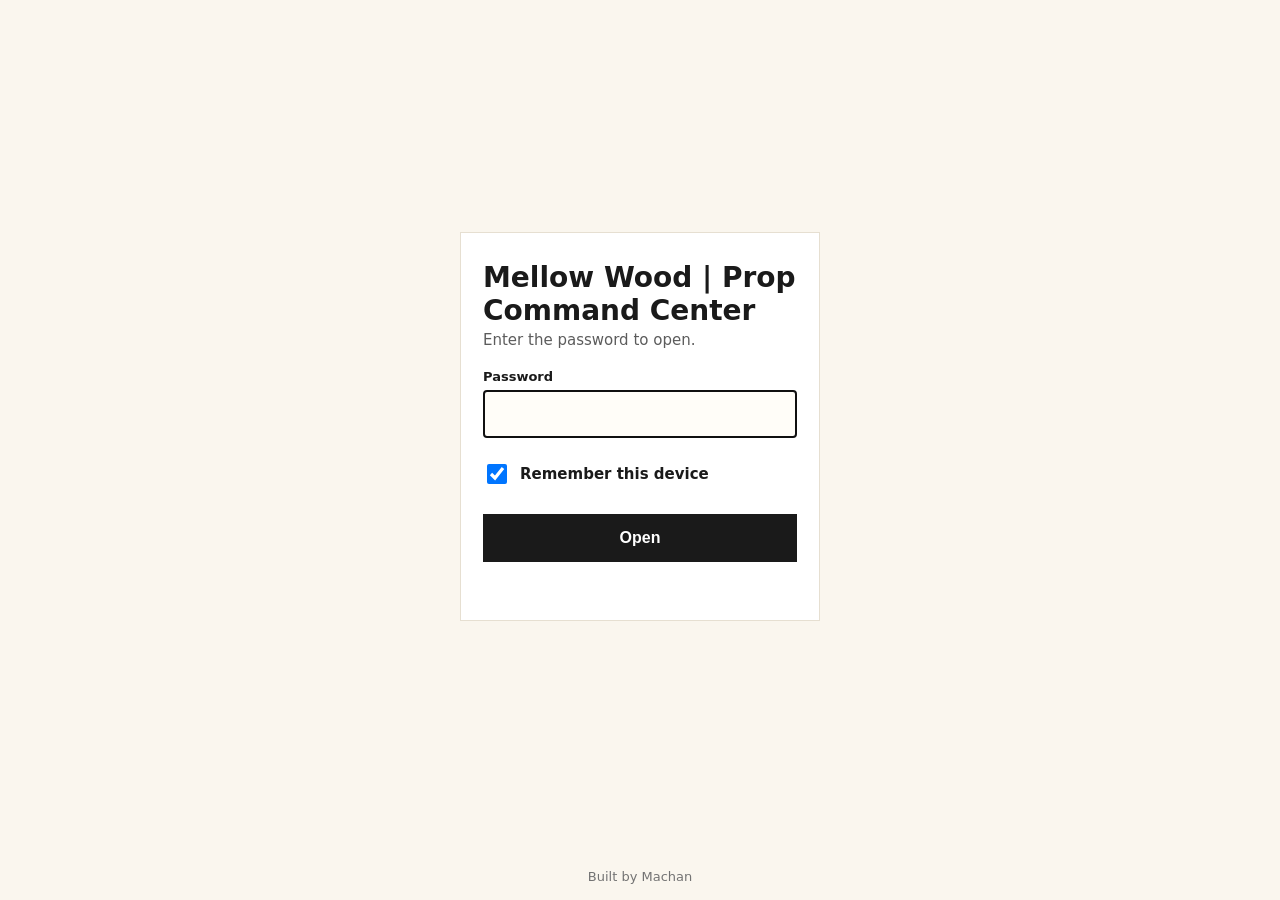
==== commit 66116f49: "Prop: Taxes Paid chip opens payment history popover" ====
--- a/mellow-wood.html
+++ b/mellow-wood.html
@@ -11,7 +11,7 @@
 <label for="p">Password</label><input id="p" type="password" autocomplete="current-password" required autofocus enterkeyhint="go">
 <label class="rm"><input type="checkbox" id="r" checked> Remember this device</label><button type="submit">Open</button><div id="err" role="alert"></div></form></main>
 <footer>Built by Machan</footer>
-<script>(()=>{const D={"s": "h1YeWA5S7tHNNgfrOtWNBw==", "i": "6ON4w768AFUJhVyH", "c": "uKXi2TjCbRMF53bLNEnG8JescHjmcRHFnZzJ86ORfpVddew6o5j7Z/Va9pQcgBI1yC3rKpXPF6yGYcgTOnHjVuqqLDCp8F4BTNAqU2nhlRl3N48wl3+hz+he4m8h/ffLEMNKWmtkNGhOG7v4952LHmZ2s67wMRA5L4fCbcJm9Fz2INN0667VWDePH0uflnl9Fh9GgJb+ZT72YAzU3ixFgMEQjiR+n5t1FIGzBlhwTxMpiKILXvgGIszPuu4Z9w0HXUamn7QAa4RUToVdpbr8475h4I6jdeB/GpL3XWmzVDFYJ9GBRdlLQc8PWqkyIh65kpAjd/KqWW4T83MDpeXbJtpfwGyGKoKyCepMYDCJNnxDmR8hcv1ZMdbjlJeFHk155H2sxBLL21giG08BkWCF4QVVOWIhWcehDYR++0E7t2MRnNY2cNBWmMX0meUvruyx5awuLZltM+Rf1qG/0q0LUFnUbqvbKQzv4whSy3WKplS0VpzB7I2EEEzJdvSKtYKgnywoXHyobXBqVcgkI9qxDc4r/uFvlSVs2ZRsimTqhVEoKwbxeeonvDfnY+f0MzkIs9g4kufNu9fCN/d0KV4fl+eM2AeLQxhZ/vwG418596+YDUYA8WaEu6fxnMVuowfMFfaFjCluQmllv+qJlB0oFCCdqs50csvzZDy2lMKEl9EOsov0m/9ENXwunxu5VE4SRS+ZR1SQb6C1GYx0T777ffv/YakarbicNrLa/lVAYSYvDdSo/s4XvZCJBCePchmDOOjqR24m16ASTrShEyW4ldjjvtyV/8cbOD3gKm6BLrHZ6VahQTj+/6sqysFO1CF9IHc3WMeqi19YiO0C5PrJL5WUsmCJ2K2cDKf+fjbQuFFXBUUpZBf2D2Bbv5wqqVCgmMbPmu7odLlUNZN3BA+WVo3VeMZIY4zwAN7CBPyi/SA+TucehcA+sqwmjnNefKNoMD6P20WltF2widn82VFy33/Vgit/3Q7D2d9kESeCK9ILXkhHLrd8Mi1YC7oFtPp9Bn7bhAns0EGfog79sZw8wZEw+dNLhoS2ovDM/aFbU3FkyHYOSvrCLh256fiW0bMATv+gJOZofpa7AqytyZo+3AVaFsWHRlZ1nkaPOfs00l3EbK9uzNV5FclQGtl8DtKXz0NQOsnAkN+35QihC0V2Hp6REGkSJGEp7JD6v2dg9zhQxNrgHaINFiPKM3WpulYyAHBhLtISC/9OEMlo/ILT9a5Y5Gmz16QTAnyIAi5dj5Ect0mOzKOmDU+ssBILPBtHl23OpkG+4CbcPJF+7WxtZzqFkJ+7S8oAdCBqfzUhpc4e2C/45KG9vhrPHg8HxV94QVN7gkqFCoSnfOJlKPGpKn8b1EwGRzYnfojicHyVigAkyAs7nzRPh27Z/ehB1CgPniHRwZV3usN9lhO2msVb7/qtX2naWOlG/6UPrE2r7jCsDkoHdgwdL24DJcpkiLonX7dIguIMbN1HTS+HfZCV5X7L2zX2zlOFbXdJFjNUkLnTirTEVknnZvRlHFkzwtK4gDIl1McUAUN1cI1mi2DnD75QuT6KK1KuTWx064E6jRx7ZRAXdSZnRr3LqmAyMKPbGa99e/QlwQAp+BinIzKcDesmNfvyljoeq/qn03JmU0dBktfkiyYaOKrpPPeD4rEiCxAPwLDFNm490W/LID+SkQBSx8uhvY4w6v6ToFUIwCcgB+bsUK2xoG1LVoeql16wKxcYfVWH5+UB/DjSVi8bLiqGDrOXDlA6Sp9wZn8gIlGgeoBawjgXLVgrIJdVmLNmYEYS+xkw2jaoM+G7G3CXYVpUGaeMS2e7lmveQXMPLLd6iQ42QLvlhDrEObNihweIciclR98H52p+ChLhwEc8ZZlaJkjzxs86jkkM0DpPGFTjVQ+hfhfp8EBcoGspp4ML1aW/pNZFToMzKdCpkZcDGyPGSW/P9ElinsQwYRFqL9zvSRNbO2PAOXJnpKlpMWInKY26PA/DwL4V7nXb4c6ldwp8OW8l7mhwan8ifk6VmcO8q2tjC7kv5bcVyJJimEgmxpxDV5hp7dq34Z55JFtz1sijG2VqIB1W+W5qguoCZwUAAhVJfdiozibfL9CztxfB7GFkJp5yv5mv8SFA7N6RVCuM5NbKzFUCJ73/nnQ6f3ZW/yTA2c04G2T+Z6yJvsxlxqUHSer5C1U74njuVKmcsaD1F1IcGTMIZ4M2V8Ihbq6NzRFwxeTMnCc7/JH2Dcy/vdyY0wRx6XpOqlBeKfz1lKAE6O6TjpVDIYrjuUAGAsQDZPHxuqWJfnMCuTB09oCbVgCzoTu6pw9dmfSSl8FgpeFCcj7Aa9a0lEcbGj1tbCD2AMjf6YRNaNJQxcM2PzKnyMX+ycIWXkOjj4xvu1Ef+7dm4lTRQ8DOZKMdTij2whX9eINh/H7ARBaqPzEHz5tqTZBWERaSfT1PNip6BFk8KzGn4W4pNITIDesS9E1ln0UKvd+GQQsfaLV7isM5LOYPCvhDJV36bnvCGVZArsK87NzM3kiq8wOSjjzWpnQlZCp7EMIkx7CDAkxacq2YHP29hMwFLTH2wB43MJqiYOVnonN08CAvig5ct/LTqnpniQpJBlBsEdnFR2NwAGtDVBu1wAwSqnSxUTResYKobixmlFXLur11lbdeHaVq/xXOfMRcctGIQ+UJpY3D0SRsYoWNbrjSgV+kYPh7goapLmREkm6gsHUqw7pcK0H0sx85mVm2o9ZOHq4QQMuMHJe2IaMdrJuvBYXYcGR7lADxviIm45Tu+rs/j+cSo9DJ8Era3r5zw1A+HBZ6b1WQeePmfEWnzVntYj+tzDl4l+hf749q7Ltv0tnMAHReTA+m9Zn2tQb28CiMXNEQOKim15FvqtQSsJPx8LBV2bPAYDMA9ASqFSZ05tSNl5Ij+uqPi7avaSeEutsFTiVfCHjgYx0mx/mx/VX0Skd2ElojOpx/yPPpe61fkwCEdsaYRaQqrB/wRi9JUVFc3D+dbBxPu6IvvI51ocZqOkN0Vz8AtKvc5odqvCSPNfV+NHY45EZDJKfo6Jxnwkj/hkFzG8RjwZAGrNKaVvW7DwfTaKCo1+WxK3gK75b5F9ISQW4cGraergYP8kNZ+0x479l0EvVEplEThvc8WDbxnONfbAf3iKiolo0z9hzV/CAeBgV+WLP6pH0XLwJMOsYeTGRkq+HZ/oUosS0qCf+iaF/gsb5s2SRGUTbO3zeb6GWz5hyHL0jJvLA6wLx09sDs58BhrVnfNH8QXUEI0viWkWCEvvzLdP7AatToUNNtEJfkzGoNtbKsT3R1W9bW6d5OMRCakpjToM9hJVdOiGIZnnww9ELQRZuvpeItsYlvR9Yt5hd1Igoo7KrrUEKd1Edxhbj+upKiC3b5FmV/wqEl8Mwuq3Z99HGxOuPJruw/X/yt7M+COzg6/[base64]/eA141xs7PoAUZLmqoj301nIsWYzlXFQLng+tqDIPe3QFlU7To6a7xFgJn8LSiUKYH9oSLotvYKLvkeBv6e9HZFNT+fvZaHt7rlbDEz+pTbIM7vbHZ6cgJsgsP59H90RPJ+vbkra2oOFUBCDPP++dz37k/gYMMLe0/BMTqLX6T7gq8lmjhSuyQgzOr+IPhrA5x2JBed6eSCP+KmIzM8ZkSlkGjySJ2zgZTTddY07F/[base64]/QQY38db6uJxfja58STZf+XW9FaxjZkPBS+RI2QNAcz50712gvWUnBizXaN/+CxXSidHqT2k6ntPYYUGFeGy7PSlH4WVoGNurhOFMfGXod0agWyo4NagiczVmgXaf5XBJ6vucaC1T6n8U5Pr0pCO0w1ozO8jSJ62Aa5+qy8FTgCo9tWTHddkv0vDldJFiqT+5w/sU3QrhemI0+VYU2Z/ejiZi46HTD2tn7CdO4GGGtkdJpDC1F9zHYe+dIdHTWSaDaVpZcf8L8u3HKyNO54ou+qS7rviSqGTXlvXsjnHq78b2swtmTdsEcyDB8Zy2n5p5rUs3OON8yQwEuBA4xMJoKEZm4UN4gT85MC9FHYCfQdlOoQ1cRzqdsOX0uCwWxdw/JaLk8mD1/FpWqHgeNWRYFyD8sZT3mtub1OaOVdLETn8hIaJRbKHGCMDKp33fRwFzatqnq0yfzVUd1B5FX/GQk/lFiniFIh+9hl4W8Xqt1Qlr1Xk1vvXZ8N20XkNn00VEMfyMuGgsx0HUMZz4Yg1CJS415owxoY/[base64]/JsOXfM2SME924CQI5ByFlpKsj8DYGPmAt26Y63Ag/YE6Ud0aDbYvMI0BLZaoZ5qYmMX/1HdWlOxwM/Xv3MULAHmeAfprnCP25mDsGApsmoG3zh8N3ibQxFAWAMREW1JX4VtNwjUCkZhm3lSutDIDKE3F/QHuzOzkb+0AT0+pDbccOV0ze9VWMEVXPnvcdDaaa8F6qXoppBZbJrnqwXxpNuNLRF7NjhgaiWPLZdoi+yK0c1HRM2e+M2G0Szu6iUUk7VMHEWs4iIqjRJ5JVhPB8V95xQTA06Ac5WTGh8s0flfhWE1Iovwy8Hn4Fsj/dc4606hg9Ilcf11Yo6tgwog36txsnra79tMogFmT/lw0SXdWnA8540v9cl5t2QYfJoy9AFmtDxODVoyX0YJHEZXWvaj1AbJD/iviFYkxupcUG5SVSCjpreJgKHiDPMMgmLVO0QQLmzD48CzDqop8SHzy5prLhd3F93++gHGU6k7Gx+xmeW4iCmobz4iuPwy7/zBFoVTWQvTgXSovyO+Zw50OB67dgiKN37JuIW/OO3MBj5cuFuYMRCcioq+a2Bsh3TKPKTMY0Uun10n3Cp9JU/2x4MzMvJ636OqjP3B8FEqmKeaJkOxdcLS8+eN/HaQT1EpWJbn/NYUtOoRfJW/XQuhTjWF4vR+v0001E8Rb7MxlM0tjwR/3NjbaFfytfvzULUhVsCzMOjRBUz7ONkatbCPTALldqKwCudxIw/paOy9eOUzt9VLtuiRH3vUu795brZd+Go1OCbyQoQ8ev63cGz68S4S+4Uepo15CSXxsq/7Crz/Bi1cBBO+BTvJH9Fw4JO3BEYvEYMxrkCxG7xuxA35h/h14urLb9D8gE/ctdm7WNEzJKyawViwwX0CmdbJ1kBTYoMnAWqBg6zD0pwn6PVISopPsEw0d9IopKJNL17E8Z+SRCxWydkVZs/4hxAnszaJTabVclywlghTqFUkf3x1GJbWRWvaVmb0xEFhpI7Sc3vt/ZuT3G+ZRjmS9jjZ+pJYCksEcQl4FrnTsM/H8H4ZgEMCJnd6hbvZZ7kA6yN7xXWMo8bZsWq5JxE3s7/oZdeAY818yYlvXr5qn06GpGYk/gVCxhiUESIUCwYDkiZ8QcwuioDakiHPzxAY/+XqMkAGvT2GECzzl+NhXoCuh1AddVlQ4EudSaC/JxeBlVfjp7oEuE6yr6N7zfM5Qbh9MojsoEfk/4sT2VFXiWRWFlRarRBHE+fJNKPLCE4dFuE7+zXt/[base64]/XmzOJdccFYm7q+J59rcMJJp4UXzkIIhZ8erxAhtVsD4x4OaPQt60xGgB8caPlrDo8t+OofK/TGJR/bXArl00cS5CHqv01UAQNUh4penTM6dMwKEdi9mxBUKQzauUgSkOg4VRrCb3qbzDelR9Ltyf1zZsgQciNWQQFjcqHYxgh4wET/l/l2X2VCmhiasM+NLMf5V2gV2ulKGNbuY4Y7QADN/yoAh2C4w6vLljfxXKaGbVXRdJqn58HA4GdVBqD77p2/FQK8JVZJ6h6z+CJt4uA//H7CypPLDQZW2hkqdsu8NZiimntTUHIKdsy9y8AQ0UPoV4ciupTO3Bh02B9CVFmk1WK374Jra5VsS3CUdXNcW6hXosZ5TVGcZdvv+d+/JU8bV/T3163Wbz7gq7orCH9EdRZsHZRHyH/uI6PXAu9TwBYY0b0i972GBqt66RCgCUhh//cdbKAA3iS963z+0lpSRpGIiZT2yJwI4N33MO7YREkIkYCj9ykc7SlFMP/Qj5OkepVoohldxfnMo5J1CRLEdFyBOmtxqGdUM5pzuCtsrqFiitHJF/MFuybiY3Rbhjc/[base64]/+rUJ1X2SUCe6CS2ZMKspTzPRWfcVy7bbKQiQjxjMg+hztcBepAq5XcWrV0tMbHpdnba6r57KNhuQQ9HraGPgeJ/vLQ/qn389jeVWALL3NuxoejVQBLHLIuvZnI3vwOkm/x5fxvYAwIS0wB+CdKy5pAF8A46caX5SkTx+v+AyGTg7aW5jgDU7SouJQpQI3bOnbP8VhaTs3XhZWZYClVZ4qzmWou/y5Sq2srTlruu9CmnM+lT54pufcigxJKZrZXD8EhC7cvrwnZfWJHxR2xbcxorfG3EL2CSMtbx9jWzHc4wkQlh9KWO+DKho9zvhNON8QyLltkMTDWD9jk59xHWO/Ojw74PW+T1qH1T1aTWSQVdWIEs495kq6zeGB1FN+vqiteYUU2yGRIVKMQ8AI3cl2OfEMMd7Az2Fi64ZoVQO57WpvVsP/fDo3EF27AGDdG2JpoiXlwSpfUlR/O+H6ayl9LqwQfRf7dgZ3gQqBy56pyCjO3W1oaLJg3LOg8DjDArZwUuLwk3sw+z2TdbEQK8vd/6ZwgIzKsaOvaKaEx21BeYcoVi0IyF9ZV2aE/l5MQIi0ZvVgvvEbR8ckI4U/Qz3faQ7ZQL3RuLVzLiUXNdRcq++a0CzSopwNvAaCZG1exv3AoiauH7qCM2HmGTwtt3c25S3beT3HhI4syDzJWETr1Cdt2/g9dPh5gm8ZjnSR4MdWcSUzoHSPN/ItvD6StP8oGmBcwW6mAfR3vyZUoGihCgQ3/P7nBWV6DYWuTUYk1H3XsONKzdejZSvUFzCpAGrFtYfhMHPNhK843Te1W7jEEfQ29E6WZqpenvg/q4CHM9b1R3mKXKAiieT+ehBxF8uwLvZglEkyR7cji3ciVUNG8W+BCU7bWDqlOSEASc/f1konz/RgkJQsgEQPQcAI97ZW4sbGjr/zF+CDQ121hbCVtPcFgp7Hh/OtG3AvZwYLCi9AyXJHplFJIoWUSzWvewNjdeXvztlzqONhRZI+hLJL5GdISRiGCWB8VyTkfrGAKC7wVakq3IqElpRrlLoN7bEh4t/+mKuRqQK/g0vHHYe7lgPz2XIahQvAHboblWfFHPF+xx1tokKA07IWBNMtBXceKVtmJKZzzRF+QCZD0M8JiH5ss/9lrZ1iOFt06ge4xDCwEWmyzXjjgXll4iDwjWL18iupMATT00o0AXBhGaD+lRMsBYx2Epw6a+nHvQOY6bZvqb8lapW8OqIJObw6fCohSwmsNngtM90sS2XX16Fmx6/vkaKL6vj1AFTvAHCQsdSCF7d1x5ZYi/hV4IhWyLbVPUKw4K0G9ka9kf/olFcswi+MLJZUXuAFFlFr0j/FrxhSzA+PwPZDjmw70pZ47t936Ardia8mkIsv8iicMPUQCSsFxxfm3Sy5ybvtM7L2Sw5qDBAqa6/Ro83iJr5aCobNPloOex8rWpURoUYJ6o5in8ATVuhY0jJtvaFdvjaytEXqEOFf3/IZTOVRcSay2Bfm3beOTPYPj5uyxFL37gPPrcbTLKIsSA7p0ljBTe9LR9uLEikCxSTdworgE4vmGwwfhlR42Qmk1YW7vtMAcLlaAgLgWO6vfW692MCuCmmmgjiMkcCu796J4s7Q7qgMK/t95zTnvuZT4afNcH6aO9oCyBHntTn95nZhdj7Puvt9KX5gPi7hj3mvicKQRRNRxDDSm5V357TapTtNd9SDTrtRVVr045+2oIO/+a8x8GLyXBUfLn1Zs70HWlvyCRN2P3zJgdx9nUvKC2LAUbXfDc+hcYT+wZKnz90TWUqlytNQb8WYzu8tRvDFrENbnqJEjONOc/O2A63crvgQnuso5sCnpWxTEqtvkzY1t4Y3NTVXLMVzPauslvDORE0BGcBSlyItSVuf26vgt2Z/IQP4jx3GpCHZPmXBBZuUr2yhizyhnWHKCaYrETNMLJl6t9/mzCn25nRZjRMTUcpjFY1xAAb2iyKz5sjsS1tZG3M3HTbFQXVIb52l/dKDZfYQ/zvlKvmSx/+X0rbdFrzAcTuQETy/fqHVPHfFYV/8QLhhiVRW3ylCblpmQMVieoYAGY3yMMJnh82YnGAgzu3YSmY2dveBBfmh2sbaoHQzozvIE/6p3ChAEkfRI/KWsNaaX+Kdt0UXHZtMb/Ppdzv2s6njfYDPvRqV6DlzbJ4o9uDcsFqqP+Asf/sD3JfbW7eRJEneUqW7c8504ZFrb9ObG89OQX/yqto8WlJKCUK5citSp2UfH9Cauyd6tVGPLBy1vEeNBuZ7hRfDocG6AVLiH61fKJO89XCyZ+ypzxW9sm7y9Nz9OgmBxZf1/7k4Z2GBB0eJT7RLR28UeMrcX+fbVcb/QmJV6p7JuLkNEdhgL5Lwndh968LzUGkahHohMQR1W0WLTIXVEtAnJ8xwjGMEc+tDz2efUMvdjCmOJ/Sz8/wIIYv0Ov26VY2LhiCyrMauxWNWJNRJxrvaSEl79FKcjBFDVeKCPKvpKKOTVhvpBqr70ySqQVTkL1qKJGlH/b1yf0WtrpCn2ejeCXHjMvKURxcwxoWy0F71D0sToeLzh5p19TuA1ZHGhyE4NdhYKVwSAACamIClUFNWdwL0p7I3jeJGOx0BcgmMCzh97lyXi56JTP0MdI3OYNJvU1LUcDe2RQliqJmwrHgwhyVKg0R3x9irpb28zbcyD/ps5HfaNqN/jAc/fbILQI2I1it6ZNQBqUUypgeqgp0epP8VEQUa+D5fcEKpEMXE/Dal/s7Y5iVgmV/7L5ux4HZHagvNunwcPSZVCIYrvrXs1F30TMFFzSEUcvFjF5dpPrHvu3vzzu4MRXaH4mVGqvfZ9Bn0ZVXMveIMPQlgcR2muSx6aCOxL2SYG8OGVI1JcG4aoT0FFrgExK0BIiAjjGSHV5lQR3jBRCoYmAOVTWGsWYqdHD4mqB6yVulaO6d/Doewd2YkT+aZ93EdTXsma0UddfqrE4MLM4pAeXpnfiejrhtODAFaZjbf7FrkiFnNj4mdBvrVGvwcI0GGgrCQUas+T3GoOLkOcnU7LvY1E78K66QVzDQEoFxsNLhsmSQCDhkxQmo+1NFpAkcgvycaiMoxcBHmYY+bgYqGXZZadSy7Ytv/+1ndx0hOJmogNaYbOjal1eWPdWPLXRvwVgZ/36JzMhLLUNIFr8Gf3rXmMWkEVxna/57evlByy3aY/+Vj93co9fIq/9vpnokNzwTsnzYGPJN7HrFS4EOqy/3y2Xr2H3jHIi/rKXUSSFrgfy8yHrGSw7t+IhZ0YaJDAQYpuYI4LFD2HHFhWz8kw4k68+1w+IGtniVEtuuR7cHQnCSRtNP1RH4oH2yyYGrcxBJwqPhNJN5wm5TpjDceJLn/2vHmHwL4m3DWwhzGPP+XsCLqOUpW7v3M25xi5IFcvjv5sQimNsPZdfiowg8Ss+JBMQk7VR6mgxlfcNcRuIxblU9w97VQCeawmbReuPcNaxLjWHdRkoWi7aE0Arz3r32csXmBtgdlEDuQqN3GHx9zvqSL0pUF38U0GHHaSpbr2v7Wdqls2c/sXuw083WsFF/FQ7zcGowIdaQxfyE6ZfwmHQ2ffRGFKovwNvjFil8WV8cc6bPRlB8jXWM2KxFMeR2BgNFH3nBGsWIzYQoIs5/T3b1TMgOL0IDgKe+Y+fxVhoRvl8UIaJBszC/jdHl2ESecJ1TprA15zmu46JPasmI7vzYUCsp9c3PTQpS+DzTnSpuX+s0mGyIX4ov64HUiMMEUujuPzrOWM6notVPdWZmoHVBi8038CRjhy/UZQzOeq/EQuKwJTCkBp5Ec3pIgPHCM6iJMC5GPjvbj1wPeX/CrrPa9Nhtu4P1oCe7RTruZzlrPxPVXiYNwbgvzO7ECinu1ZViF0UKHL9biiClziiCf8+SskWfcspw8E/XZr/i3fBFX0lvZShpbHZUt7ccrBjmV8NXn+QJpt7jkBsJxBwkWoFlKRcMnyFtYEiP2icdKAuQ8cGCv0jZYtV8/[base64]/AAXxgFrFxrkX4w84gbBsaj8rZ8GU8rIDxy/odEx50Rb5ntFR/pGo1GW9oV7cjjWhmja0lxNJi8PGSHFBL1RN4D5E1XTaapL1PJb2gmgzmqpT1BRrYp6AZ69cJUYN6d8JTyuwlNaIe4yhiSgwwvsCW+mL2WDwpT3/Tv5KTX9/gr7MCROaMsPO2S3KlAg98FjzK4gFKK1hgzFf5pXiMnzLJ2i784BorP3sxiWYQkrqzQh27otJ+R/BsHDVwDgyQkeu6ozzNSAmbC27NtLTpNZLGQTp6vz3JLonDxubA+H0K3BxhYal912VxFuDnahe7rBj4frbjnE5EvvUmsdpz9KoizVFwwA22ED7Ub5Lv9megfJJ/r4MowDQccRR3KFHjS0XFpkYmBDRcWS1iYIHq+cVJ3mo+kp9wV5CdroLbbPi4s9gU9zj/hqLaL/VdneLJbhuLGw2bj0EJZ92pXPDGDko/2kgBOY+Qx6SSY4IhuTzmabi7gCToGyH4R6muwqIhnpyhvHXq5f26u8NLiaO+9tLQr+J0243HcYesHI0YjuFLAjPsHkF+CCt4HLUv60zAndG+YJErFinIF0RFNbJnEAuwA0L7NFzdwvAmkkLzcsToYXEK36Ny7ojCM04yk+/FArByHhn2xqRIRR+OtK8mj7PUq5aOea6ThUm8Rkzi+t+wnz7cK1JzrtyaHqM8gCSg6LGq2VmLkMOE3aHDKFlUN2BEFzKYK0pPfsVXjQy6ZUgqQzgsxQSy+E8IW97vxzR3/LnDNdOVz3PbPamY7LRkduxRCRiSz7Uiotf352NoFhSYhU56q3xrgugWSbJ6lTq4o+TnyL8RmyJoURxXVpmoFAftXuaf/yTWMMBw496XGqRrLQTAUqiMmdV+bKc0XcbgAQHfB3F//2YG1gE4n2gtS7SWCUdIBVEBQHpP/tq6ZvNJoj6VpzPC8WSFdCVacjy2QzuXvR6icKZtnoTryvxQboAyxr2hdzJ98VT6a2+CcB5FuLf2F57STnPYeZi1SF8RUAbAuEOPUM1af3QO+P9ypFQV4Kt2fr0pXQYqYipGgSFH3vHpXCBXT/XmkMaz+0nKqmGDG6mMspXVf0vxHvHEmP5VGWIHVo2TdyTcZx6/CKc4SY1UHOfJeLOkGJfnShl7IswRg7v7QEcqkErANM2i5vqM7z23suJLDpNGNwieIpXaIc1l2YJFZrG5/Ug1V9IYswGzDUHn/[base64]/8wP0VVIAoPEovcRxQ/f/kDmAqme21L5j6/kbzmNO8weojMK/FBUo66o2brwZCP9881bkX0MpVEjaaRgW8ImxCKGJ1+HDt8GpMnIlEshTRoEBXs1bmtL5d7ez0T4dCRjpDbkGX/3DB7Aiuyf7hRCn0vXhki3f0EVYEBY5TeANiM4i89Y56qduuisj4atJ4WCgLizBrxeyZAZTtc+W1xDeg2WSHWA+sq+0vqb/Uc32+u+SNUBb1KwiKKOtvszCbui5OvnyL4LdPpHIbrG13z22AIQVe9SQJpQTzr//1tlK2xWWOerar/jkET8eLqYOW3Hwnq0cucVlsnhKfcdfkcz4bxTP01KUbPPPaKx8Jpr/h7LgZFrdCKx1yJaJQjB6H/Q0DTbKHdRg7ytyVYMOZdQDbKWXNlyxv+v4AmqYflJKDpO+qbY9YhKTDGYmXw3iuO1/aCTP0e0tvjGQGXYxY6/CsFVy1VSZuqBWJ41FvtvlE/VwTn6gKIpt46RhFvdfr5cIr+bXHs8BuzkLIFQ+63sxkRXRh/[base64]/cJY9U6JA4iOm41xyTX84tt+KX0bYDsD2J4XU4Zd9FeYZIzRVar3O361Cv90dT2KdVLauFiBX+1Pm+Ylkm0tzznbJVdEMGI0zF1wIe+Cv/6Q8ktDyjzgFSim7RMcZBvgZ2YkajFPxMBW1GXCPiY9I8kmk7mvE2pMOLkAHoNFw13KQFCi/Ij26Xv4l/wHtMfhf3+wsttX9fl6UubD+QYkd2262TlhpSX5vAgFzApeHt1oFe1uWjJ/MOgu0OMECna6WrX3eSXZZblle6tqj3VAuqq8t+P0o8erS0yntH6yiiyDLDkusCl69AanB9AbQOkK8rIwdXiep9YC9X+xNBWcrSq5w22MTOMKWBsN/r8JvMbzBw1s1KVK98ZQlXJlSHHDlj12O6bGYKQvg51//kwFGSW4OoahtnbLYe80j35LSnDIFM5N3R1S7vLx7HKh1cniqU/4F+zUpN4q1tZ0x0B+Q9ovwQoawxZCBcZvx30pVuHVAVcqaMyqlGUmOlQiCqKf3w8OBRPbrL2yIa8GxmDwpMfSanAtF3NfOBk23QyJlM4PT/a19IJcN380fccnmKXOIQA5IeeDvhXzG3znYWLGrb7A2aYZWjDV+5x/YX5Qpkr+Jlxic78YJhBbtEOalU5RffoyPbFxzI30MvktBCH8bj1/xTRxZeAB0Xi9UwpaSxVoE6OWG3U6PoO0+nVsU+3nsmiHOTSrZb9L1bv7ioh+IqKJjxNF2dOpOBiTchVi7GGkdOy42PjPLgTMZskWN70AafWchhafMLVqklbheON9KbrXiGDx1HIrnHwUl9T/ZlJhPNnkiIcFLuqCLEQrO5yiVQ4jHzmajCOtbaiK2Fl/h9LV+6GXVRDEMeQweddJQmFcVcT3G8H+EHNzI3CTv+4szrVM6N7r6YXYtv0kTHnx2htREp2zpp3z6xW/uOvxWoXa+k0iFfvXhxJ9/Ltd/Ik/B60EQWVpkVQ8Y1uI+SQrGdeObwieaDATclbiJu4BHX5ndJeVrniRiDLtOQloShzcVd2/jMA5/JcX+uSkLdOQ4Mg5sUDoymnogairuWmnVHmdMjgcjlTuOyRbfwNHmpzdodBmSLVSBtzUQAkZrYYUP2in4ol5N2ZDdw3GA11VVOnExqPbX3j6HcFLfnV0oEiitZt4OjdxCLfroyqyjDgJ4qrTTq/Z/IlBSyxyEyl+ap4z8RRpY0wnInXgOADS44gCH54Md4eiwPQldY0DpLnPYFjIO0OP9usGPFHWCxk3SqWz+LajvCLhgi2X6EOGLmVLOiEnirOJVSFH9q6EovyXd5Aj8Lk5LLvXCG2VrWojQ+DIq7z5UFAyqw/LMB0bZ57DuCcFH4sdSL55d1USkv3+aHeSWI7MtSCPfEm3gr6DBniQnGaMJZdTVgHqt6rrXeTbBulBpR1qg/GzUoG2USAXQfuQsREG9rf8MLr52kR0njmcl7l+eQxfeeixkiW6xvpmnartb/3E1Rh9cbyeD8z1eWGAVdXU9e7++snzWSQT2HhSXy85osKkw/WvA/xizIGmZH7NDtrmNbeabN9FCMlfw5IiqNMxOovyP58GYOqdq6kUNgwTYuH6kGZHLrnw4471vq2cTgv2Gv8ZK3a5qd41GTEEYADVao+ia5WsPy9BtOPrdG/5eo4RFoszBJ68itFd0OkIGJm/NL2jvX6qimu6nzgWe6hzujLOkgEBAneFSM9N3rcLRGAiSNMFL6Npirq8umcNiCDQ866N/1351vIZHgmPXfhIQeIO47gd3LKO1ShYDxzC3TiO0TTosefYEc3HrEWOYr4hDZ/CIakl5bc7vGAD6ovl6XNdqKdMW/NXPNJ1VecSJ/D3vI3wyAtBn0Yw/160QyoAHIZ4UgSSJWyWlS0c0rfETlJ0AJIdufSRHSlvtmIXPiADQ9DxOLw4S5o2LDr2u5QaMFPP6cvHXwSQj+ctylN+bj+RQWhncrOfFipKBI+RXwpW6oidHYDaeTx+jyAANmbCK0gV+qDVoUHXBRl/KX3vfKQM4/1see3Rtxv8N+b8nAvfcf1O/Dh2O7jY9h31vJ7Wocqz38T7DP+DK17NoQmGECqcfAIduWlxyK5dICAOT8CyOygLkBbTUHxajrwbPPzKNovNHpAFTOscopthTzAFtve8eZp2JlD73xEPqeKMtGIWTlPeyBFEbJhI9Ag6Am9kvXKsMlhsY/XTAfqHDoGv30NZgqbRoIqmmduDCV/[base64]/g5dXg9eSzoXSf+2cjD5cOP3UZx73NsvQWZyUGGyYShIjsQNK85TrD8fpHGA/mnzgKWkcQ93W0BgZ3FjJD+HQGeRxXUyKxBJli1e630mE3sKucjBNL5hwvco4zBPDyQbPjDvC4MMOzkXiSGv4A/6I7jHbUShkV835OLhmyiHgWyYulzewBNcZtDkOhW8Rvo/X/0wWb0Oo4sGJ7elDYHGBg41SLRwhrryoFMfWxxY54IjjL++wb+CA5RpYz7WV0KzPlcvzm9+ngXk35X9PUq0kj8wPYQ/i5xxwdo4z070o8dGRbWKys8Q7fBqKetlriKuGHErG0JrEirPNWl2Jc9VhVbPicsiECk2acp/AXijX11Xgdcciz5Zbq1sd/d3SXgM/cL2TQ8dNVGMxsjhtmA4fAIN0fJ7fogc95R2ZGFnoS7WMTpsPUbixH1VnOLrgRhruPbWnG9PKJ78Pi2REwqDTkq3F0hpBNbyAoz9TnlDYuFjwUhUfplNNFtPC4k3IQUdqFlzH7PVyEAf1hi1iXZ6uXXMYpJYaxUjkjlOQX6nEnebdwj+khzI8WsI/Z4hX+4gPT+Lt8qw8GirACayRITGI8vmrdJvemr9tcSMv4k/QUduJqWJB1HfrBLnu8q+EF5h/OV+O4NoiU/q/FfiWWb2gNFp5jVQvW2OBUpoC3nccVJj/pSABKWd0T/v9ZyMQZVYkZQhWVri77Ee8UEhsEIO/hjQoF8TUJ1CF5VGSMmIPe/lYOHmn/NhPGXHhj1icOYVNdRePmpad/UHZo59pqRMZAhC7RU8ozQ4dqf12KGkt3JRXDq9YvwzVqiQzgzBdQxbNXldiCe3/cuSWAHVNZE+BSQB3fJeoe2Wh9j61hMk/pln6EmOqiDQdU9gEi+gO9IczzPJpHyllY9ca4yGp0ku33xwYY/8XEJ8fENfvOI4wz5GuBIU6rE/ataRy8mmpB0pvvaNnu+zjMb/KPZMXcKzrUeDPntDiBqdXPJ3Tg8w8zKhbekQFm3H6efOkHNGctlhZoqHXw8ibyup/JwaRHqq/L1f86ZjG9eu/64V9ZAtcBC8q+qz7BoftLUqzZzE/fMQ32eFSBPs9qa+TBTQ899uh3nDsBEguuRyCIfqACcDouW9fAyo6WtmsrADxDF6yH0xG0x7mAqskq0aBeLhkakyUI8GmpsZzvhcRlmgjDWucpQJBqiDErDYxlLDTNas8Aqxa2+9nQfJKPUHV5bf3/2NR2X4VIExx7u1uIAYgy5EhYaYAjIE5z+vVwmhVapv02G0FzmpRDkJ1G+FBeLEz+aZuBi6lmMMrQh8WDJBv5Ww4RA3sPQDNOG+hGty/3iGA+ADNcgMTkuIkNztVJFSo1ALmD68XeqEB/rfPZ8Dhr1Lnrssl/xNUqQWVd4+h14RE12VLEKQIdW9Vu9pJt8sJY3WB5tLVhVorTLmgOUHTkr5G8gc+KSEoB9cAPcXxuwSYuEJjspWP6Oddn0FT2++qZAgaUCuQGN3j4REaw8U1gAl0GHuJbvkuRO2itKaD05M1KJj5RFxAh4uaFZ/[base64]/l/PA0u1GW5E5e0TPbJgbGl2pMropUywMUoy3yuofhj2p+hLGmlRwJ/++iA7cUmSjgMkKlXakkwkKAdeKs2t6x1gk9pKXOR+86sSDClFj1Ig0XomWnscUiGXsbftmYrBf4lgazXMXFQoz/8243ccWICLR773n+utxcJqRuiJG7GnY9TXpmlUmQSrP+k7Nx0TZkNutLkwvLcyMI7WXBOQws67TLoKivoAwwo7P5a+ala0/+KMDhT1fwewWb7UnuxIpvkEvOxdodYxnl0LI6dknKwPaJdln4Ob6zU7oDeyOdqZFiLyRd6JBV+4VD29keEqa22hJiWpJbxwYzDhiEe2BMj9ysFQGZfYJKFFeO0n/uKStdCo4Joy53RqYsDqkUSIkfR9cV/dbCuzwRt+caT76PZ+FnYM6Qcgt1x1UzMcK+zM/lSZeHMqDjnll5sGLeAC4NSikLZ6Mm+U8sSL6GU47ZWV89cKrAPWCJbt48VrlZhJYETwTFhO4qVb45/I9YPzWVlWW2iva8AfEwKH5F0N6bZlt4e6zo3ChV1MllUoTIo9AlgCYS4lrLzhUmZSYH6HYIu9ODjdsRLsLzxZ8JH9eUmYVh6K9ady6HruWvahk3gS7UbJ0vL5fuNVNtOH2vlwzuTud4+TxlMZIBsAtRQiQ6fct/UmntYVNt9mD28aHZZkA1XuIQZx/b3eJ/slQJh2oZqKMiUB46v2d2FKy86pPpka9ux2NbsXDd3piZ7fYE592TurjMCq0e2LRAkh1jND1uFihnMj2Q52jbD05fbj5JbTvyTMqS/41634JQGsL+fByHyCgDoT6nhTXpdcWprvRzq7qUGzmKdMAYR6bHWxsHWeHTZ6th1OxcI4sJUGKk+bmPzVD+GDo7B4SQ+K9o1R7q466qFHhY1DCme49/nzGJOB8c6JNgUl5qYhRbxUp+ucSn9d9z8BUyQXKyVga+QQxqvXz4slSvRSw6hlkiO4wl9yvtW69qzPFdYHK0Ai+/aAHtD76dC1DJLwj0PAZuogdYwpxQdKQk20+Oi+PX7TFO8wj+jSutsL3voXbzTsS08+rMKSPEdZs5jC/MkgyyIk4EnB/CJg2IDnthUHW0tzYD9vLxwK5Xst1Cv+duHsT2UwGCIiRn83vM3CGI8LgtPNVAB4keZAANLNP46FGaGEkMPrpy9K23frZ/wO62v8dIZzn3N6on/PZESCV5Yq4LH7JdEAeVZlSOHHN/PCIK06bSgmHdivE4inzZQFjP84Yux3/Df3QeWmdqSDABN9WaoD6TEXVdgutCPZzEop80Y4bWqELY7R5fgbMNujSHfEg8gdOhA2wDCTSt+KKoDWn5C83OfHWJpZsEUHPOkHwp6cdvFPRoV/oDEyba32TvyfiAKENX42SKoHGYdesmi1NrpvSvM5aoJmoJsT/gF6x/+CMXQQFkGlsMs0T2h+fVm4cDVO3rWauzRgAc+CeGBp7GpCiGHUxpDQSfBe3gQzSgNlNKv6IRb2S21KmAad4MhZkstKjh68iBRMGgYQcmodSxGygIIY5Mu4408/Z7J2HIVIiDGatKfZKFyEKEBOjubrem1rlrq984yrk3uHtwhOp4OorS7+32K40xM+DY3aZfGoyF2l/Zo/XEJhD0/w/JK7uXFM408PpP9vdTgM4aPHo7KqE4i1dNTJ67HWFa4a6qiWBlaIcIcHRzmzUZ5x37yV4Y4p70InplmR2sQ9wBP4IQv4dl0Jdl4UQFprrggo0daVEmNbbbcjvGCfhFMW+7zL316CGHNGrkAuINAwnm9lZBmo7Wkv2JdRDqeYtufxod6PlY6lJro/6odTe8rYQdpHBruk+9g7yQqcg4CFfNupUbtaq2JTS3Rwtkony2A8sya4nBDlHwSBeKlV2efGYgk7GFgUwYSxz4CbD85fe7/INX4CWhsSLMwusaouGS1CPkV06nYs3YT1uL/eHEcWRugH+6VvTx8MvLnkO5hN3tXuVQPKqvdvB+be8H5c1+YoCN2pXqkCGQm3suBYeQWrboI+uPiUn0NyHFZ5RZr5KYUV4vZYR0G7LW+k35C6QibnbB6Ed0AYfN/F1qVJCfpjRzvdG2zJQ740Y8EGl0Q2QtJzZxg22SVyPs2OdpIp2vNj8wkms6Ysgvm2dWSUrv7pwEqCzzo6cid4OFox6Vd+7lTM23GpXlMxhW2TsU+25YCANd97gZ6Z3cr+32HAjZ8NFiwMymrvBc94bc8avWGqDQAiE1StcZD3r7kQ2YWjZjaqgmq4Q7+r+XJ23/RAcACtpM6ty3HCYx64fNn23QZHBvXrTgqIgP1I3i9psGH7mnIt83XcV5GlQUg77f6XD05xMk5yeZDfO3shkjuZQHyjX64jwSVq5UShrf3TLgj2JIe5/fG00tzkRb7KFy8azsx91A/L+fBfTdiS7h2MVfkXo544I97YYXHalsAIsbJvCRaW1+4VR6sWJtKJScQif5X1tXwedxrxVxAEs7DvgfES/zCEWpWugjzg9iR0RQfbPXkzKgzoVxMuzlj5XxrszMADvJxs9XYT0FByv091423ju30Q9qbavsYbyYJdSQYVeXAnpKL6rUYOEhJ/akbfh7rijUrZp6fScLIl0QOymdAgWINyS5AxoZko5FWfS5nAPx8Qny20mPhX4HcYJMrx+7v5U9HnzYHJlm+YrkF+DJtiLO7NhYXKATddwqmJwosXuwIMl4ImS/O7JzFpH+3c9wM/3CX41QcZj5i6Su+8D+QyvVaQKusn8cclyoGJ4X8vJ28VihuP0qveYHpJp9QXN5j16hyVHvlrGn72+qxEghYxi86voRgeCnapOWSw9eHeg/Ei7r+7v7+MCRcX5Y6E871K5M9Ci74H5fS7KN/[base64]/JJxiRqGv1tvhImDomB7bg+uriAQ/aLi024aJUqIlzNlJygzHdDV07K/[base64]/SCq2d2tzMKOCx0gghvEm0xki5di6/KbFF+X8Hm6376zL26RKdxSMbYSwEdLuLFkFKaoLG/BoF0hyCCUYkSMJ2zllOHZUvDkPzMflDD8cDoFk3Xcp5VWaa2kwhRYPr/deVoo9U5cMPrGu+m8+uALRDSK6ZVM3NOnYbs/15xyO1fX2qKxjI9kp1BaEJ0ZL1yGmnohC/rwCNVeIec7swCgjJRHbSWFnK/WJR7g5HJn3mcg8aRlHcqggtDHaOGLSuoo8x6n64jqQILf1XnrbIUAkO7YUhOVBBu/cyRKhMEpKQgNi+gWTkUTwLHsYnr6itPtvD8SwUW9w/JPL9Ts8DzWN9riHtOvYy6yi4zKamdZAQDJ20NwmBhhst5FncKHb5zvidS4bAC1iJO9/spKIvzSrI6wD5C+9WFh0wuj5Oz/qHL1QiuE27X1WMM+ywR74Hvzs55JuO8/KNadlFHzUSPwMijooPxzfNe06BfnYYjqoCTKbkH6E+nt72ubrwTWyQZeAgdJkrUMXdNws6aEe6wj6YvTYFfhoqhqNJW6pbf4LwbPEO6XdE9tV9AhEeeP+I+PjhsN104qk/GN0N/nu/w6ZJDFCKeA0Hrl0Qo5LlLF+9vNHqwQeTNRFjLCAB/TYAWEhvR5ok51M5aZJ+1oE6KRpl3KyAYsm5g89jIp92jz6Q/jxXCjBS6oGmzPV8pof8H7aRiV2VGD7H8Lf2ahA9TUM16JY8+fTUqWlJIThShrPzKqaZTLjIUDZw71vnuipdnT5yxqDcC2hEF+UaTNr7TTkqgSHknnlKL2m4NroRDMqnMU28U7XAoutlr+jHC02c2UCZU/70vo4Pl2QdM7HuRSPrCD/y3HeTn0hHr1zXBSQEB51Y0Vadoha81YmjkP9v0+vwaui+f8mi6+riJ9qoFNd1GLk3kdQWnzNEGmpgJAyQUK05pdCX7lLu3EJ6HIyGMFofoseq+ruVLqYpARqAQNEeuUQ7Gv5TQxscRbjuqoyWd+/5TfpFs/awoh5H+jAhf4+qshX79op3dv4y4+Wqi8qzc/lIm//WKR/9DOlJwhd/qG5GjE77hC5lNmA6N6iwdWO2xgZ01vG0ILfwV1DPpx/t6vJhrPDo5f2MjAfeytoq7cmvUct3iO9xaTm8YQ4Lt1PY8bMcX8jc+y5vQdt0gU3xcnQ2oP30qdAu7GQP8G/[base64]/LttbTeodMEUpUJ3KDbBsyNCCAvdgBX0ofhQRqxKaO5iW8zsbm2ygXmdJgR72kTc7FC3JBJFFVix60QBZiZqjOiE8a2MBoLEVE6QwPJa7hPRiFkFzIY1iGNf1XBgceH7zzHOmiJaV0sAATuu0/iPAdv2VyZRG4yUvE9Y31UpFJk3igsFBSb9didtBSVQtL9NwqeC/l9Q2tSxCzSbgl6LGGqGcW6RFW4o99wTXYLIykh819+8KwM80/DX2ri7ywu1WlypDuEdVcuAl/2LyOHSfJvcXaKEM3VzaX3QHmaEGocF0DWoEtLVz3dCZc7YsEhC5dm1VdeFElUWCgBMWTpSmr4CgoRTDgwiUlaWNfw85ACJzRMEVOxNLzsPp/6cHlN9X/arDQFJ8pBk6YSQhcTChAXQznM1jtfLQdf7Y8wgvs7Sq+8SFnn+j+D91MkAoQQVGbSSPhrRSswnTRK3pSP7gdyhPxeY7rVN7f43ES4DP6E9GNHy8ToGDlL6D/vFZinGZQV6nGrjED1KOmsDYkMQse/biVucLe9qyKgHVtiFzyLZkA1ihTgSv4JKK8PlbxZv8HPE9l+/2YmK79rIgAx67MeVSIjg3CNgInPZs7qvgPiwcoJbGdXetJo/KfN5+UHJnj6hbRSS1lGbXERDKbCmEpko7y55HyXZUXyLHfKSZL1WkWlWXZlsXtuaFoIhmT0WOzkIVQMwvnmcgdgy1N/MpGtUbq1R6O+GKCKbWKn9xDWEC8oQ8x+UFg/EkAsyyBJEz4hn1QiWF+5HpqGIwgULbdgzMyxOsepP9pQzcbWiPQDW9t4YdFrK6iESmgZSSm0eZGS5m/[base64]/ldVfw3U+YeQau+UsqOJgq26XCY49vaFz7vQ3x9ddtwsNKK2paQ/ZieoV2XYgw/4wekMSu1wQY7vMVsQD85RSVNWY6M/kAVPPyX2KHbF2Kh0LrT3fNO2nY6+AIOnzWYICMcRD3hSvTkq4ECt46xBdieKJ1ScvTH4k6++uadhXFO7V4pHROCuYbFZKpF2KWCjlq9WjXg57A8uAmy4tMcgyZQVk3xIRwlCceXD2QrWXtkBHcOJNC1yItv3Z7B7w2aIMehfwemlBpw/JQl/0ZQrhGRk8RZ2s2cIGqGQ7xgWaJAuHDa7HC3glYzyuyyZctV1QrUW19rMnGgAan7e8bt6blE4pEAdUwHtS9wznj1L+uyVDYRvKDFL1jYcXcuPjpwAE6r5mhlvpgk/l3uASpQ5S4Cyx0Q5YBnnx0tR4jFqm10FXGS/T8RJ9L12yBD+ohP/Pj1OM1cIzja4m+K2DHhrIi2ei9Za6iILeE1tUTc0RsgVWVtMwsGmwbt7ISYWCCihEzFUa19zVCjWFE1jdWPe2UDf6+fNPMG18BI46DazLImB6KVgoRVEbvnXFOURjcFr9iL1pIunOBmtV3L2v9Rx33D2Wy4oE6vGHGrei5i9O7wdw6Wkn2AqhMmw/TX+rbD9DXEYxPrRAEhFhdLyeLb0mH0dndiWB6r6AUWF4rgkwpKwyviXk9F+9D1YvXBVTxl/9w3ztSoKYB1oRq2vYZqJUSgFP8ZB9ZuQJ/P/60KvDoj+wcyCxtpjrMwxS8rwbWUe77D58wptTNoyzGUAKHXjLnZk4pTNkv0E7QrCEyCLIuCVfH8O+XUChYD1nM/ruJekSLtfcjpu79GgSom30+lC2l7dB/2KDHZRYdOjv6qHz2mjMeuBq+jI8EAppmN9ElD9op/FXJCdhkwetYrVgadZUk3PdRFIfHyWp5hH6XQaTjBzYCDdrBAWueEMb1nW/ynHARIzoBmO6oF77ooTvOQ2MPcqntwC8wM8I2/kvvwvMzLujwDkj/RSFCkcjVj91oTnmFTrqQXEhTbJcU0Bqmbzm81dIBYISgeifAh9OVOzCkpxcrVLb5CvmwR06GlerBERZk/PDwGtxj4iSgMJS94JI3/83EexVl1vcxUq/AEb6fOxXMMsU8wwn/d8KDgDSs+T/vJoDouoVR4rMHuwa7KZh8d7HhVH2Ne1HhRWo+EWi1yP+U/zY8FOcni3FKw5ZMok8b4b7PFrqk6o5L/FrIjb4q8E9o72Ld+YTMnk7MIlPnA4ZskkzoLuLTcVV+Fe3yLumax0CK03RFavY7yy73CmGWtxaZXx6KJceKWMqE6r2WYuLvJsUsVEzpoOy+I1EkHslyldq53YQ9czLCiI6E0uvJv2d43dZhBe2O1PYn4qw/tgyFqS3jpWll+VDW0akZqX9ofrUuiiCnGzBdd4tQq4PdGSindJnqX6vnzzldEMhow7QjqEaSKSRcaHckLLm+FPccwGmkOTMqK0HF42U2oLhALDjW9FVE01gLMoVNAqhxKC2t7qxJTkL0APq04ywBhrHMLpYvialG2pkJqGI2t6sF3Pt7Syow6aA33b6WnXO/ArICNW5Q/86S2dwLOriEArrboVDws+suE1N9OdF4frgYqGBHSFGsn+KdPJ9GwMKfU/[base64]/CesqwZekhzI2iMU4DCaWnRTPjT9qiuTmVaj8fLrGfnpuxoT4J8iHJDtaq9BQKOuqmQYLesd8ZvEw5hElYoTD4ah/OE57lsuJPP0wOYqNpuIpXNlL/4eje/8WlDS+VcPYyyx4xfBNUvBnhrHcszGEAT8A4hLXJtAGk4Bu1tYWeciusKuOR+3OEOZPnaHYHYrrZo9fQDiPXYhx1nKPFGqW8YqqDwEQiUzEZBo9xe4uumq+gSSJVv8SFpFFpnS7PRmy7A32mf8toCDunNTl/OO11wg/i0w+GEMBJn1LpSML2/9J7Haa/8JOe5jvejDGCS9U2AUESTdkoToWm3TVnuMgj4zc3a4x/Zhc0xfitOK7VDzP26tyDxoyFr413QxPnW8sTTfzW+QJxflrBypl3qFPf8jees/vp066tJjaEzZnJUxWYpctIg7y63NIqCpHKUs036zmMn/J+sBcoAKk/rwaaGvWfDnI+4pe5PIfVWsTAHtlS17HNsirAf9kFondakHJKU+1Im75HVAZW408Xottlc+M81VjL42fGXUyOIFNdyydXjDJxHipD0X/iHhGO/W1raaGj5Zl4FNvgi/NE0IBUPINoU1XFNkcPanB3gB3vOeLGq5CwmGiAZhK0ZQvo1AogScuc+bJrJMXVDdtANF2o0j3Vw4g/JU4p72UhyvvG/[base64]/jPjecrYw798m7BEo6WT5RHJvXPqsSM0zeegyr84jWQh2968dyTtVp87nKT2Ytf8GbJyyPBn7AHLRCVDKs9OQ6hSMsqSYFCu82uGUakb5w0a0hbtCdf2fhwP/lv5iA+Pjo87Kbx0/i0za+yOTe1bzRiqvk/3COl/nBPGeM4iwnZuA7GGcInj5mo7Q0PBpF5egn2y2PAav9/erZZqL4oaW2uxzSYDRQV/zzwN4XiTwi8ydM3N4IA8MHDefLQEKNhm5H/lForZddGlz2+vPXXiDs382SFmzi9MQKTTSOr9u1x3/0TDxdHjROdvnlELqReqVKPooF5j6ds/L3+vSQjKcwEN989RIkhQcqb8XmTsK4XE4wP+LX3vTmd9WNoYKZgUR+llk7KtqrYk8LUtSJPDaE4g5TnSb7HhoQjjGJtItuNGe/AcqRUKRGkwVtdgidtpJBLRpyahGcs7kZ4cs6vS/giW71Nzkgsm6YhnwKf0dOFtLrFV9TgxVU8muDeuLX7iG0PsXMVEwHepxCtB3/0wKLEOq7Ygic38jT1NTPlvW+0C4BZRk8vnt2IymGF5Q1vp0XSs8/kOziLbR0/8hVgXkHrbUbb/BF1rF50983IOFaUcV2YCMapqXU5XQu34SAv/hhBM//[base64]/F66l2GDaP2T4Q+Z1awlmoal7IlfD4fupoQ7se6Kq/CWdVxC6HMmaDiTmJv3BEbHDwuiV3qymiSTT7GkICltraSkuIut7bb7GN/sszqlsEYXA0kz2b0L9GU0FFzhkcrQlBb0rXAiYlJEy00+jo+xaWuPy1nux40UghOGx2fS3rHfO/x6B5HTUMlFM4uqpNJgC4bxA2jU05PamU3f/jKH/+KXIV9E3tUujzRjGOIzNf1fogGVkDNGnuZ5aDV/[base64]/0nqMifYXagRVvtXyYj5Rh9iIYrE5u8doyk35e29Y4zby8OqZ1W33iTMzKdTEkiK10AvlXpdEXKNGJLWlpIQ7uiBkuLI8L8uDv8RXWbnTEfxTls5ywBcfsLQPuJ37QVoiVO7XFCo1UeIpe09cHd0XGuMwes/bEx1rf4/wFNZjVyQWL48nXnivcVmySJB3AbVHgg9pTJTLG3RArYxpbanTObZieeStJvSX2K0JcakXAuj8B+i4Loex8663lpFL+HSP4qG28JNFP9YByho09vacs3BeuspfYBLkpQzSQQwElMUqnbcpC3EEU8BWcf/mEAOr28ScOPb9upIMndTDLk+CPNz0J0+bDBVqoMcc5CtKzZ+UqDVg8eq97MOPPg7yXWkUgZX1ScSI1Al4edFdD0c/KxjCGhSnXIcf2+ISBUpxlQ5MyFfCErLJrI/KkkuM+whXEp7HF/[base64]/Bsv9aPKsUqFiK47vkWZeWVhAW1C+xdScpGzq0CbJn0v1DXQQwBCGh6NHcuU3GdY7YLfGv7uV6m20nCxe5QoC77A7udvycVaq7qjh1NH9f3mSCvjqAsc/hrk/YmN6fo8tQ/6xxGvyIASwByhVovaOSxfIBdiSQRzlLoFOd+e0RlyMcHi+g3CwCM7qNAYbRzwA9VIHniijOeof1fkpKs5fDBB6IfQ2VYlXm3i8Nauw5eM6GXkYAA5xkQDLq2xrAAatqx41I9ciH/uFpsrR/PSyJ+E0iey4ss5ea4qBaqmJUNVNETQ2VDh1vS2q7n+OaTQXLzg5Pt4mkt7QeW7/soC8m2/IFFZW0THoo0WC8r4aoNqTzH7cuR3BDWY7xmis/5EOwD4BtP8XK8InP40jWQDo6/UleBC4h0XHQsXc0LfJHRSJTlsu20vH93CNGkUn3RVlSlA/iQai8wA3/[base64]/AOyoWcTRCMI9dwqlmvPEPObv0NXvCKGVbVJZ+qXwXsCQKi3BTHy8hDUVcRrEjMxOU9aMvz7WPH++GG623FNj52/yszJK8VizNwRNKO5mPj2mzKV151naAPWuS4q/jWwDCSXMCTjYbnjy3ck8NT7FQB7ttSqty+ALGa05R0tFg9R69bstO1tQWS0akIevvBDWppav63HBKDG/Wvj+FdGOA6Sbjqf4nbykMAiXMeNvS9zl37sfiysBUeVVJFSYeFfnrIMwZwi1taozA9eEpWK5Q3o/xqRBiac9R2oLyb5YykhCyia5bAsku4Qb/wBSXsCtL37PGHZJMVxEKkj9Tz6GG61XPxuWVr/fP9WFcT8NThtRvEyP7L6UVFVpPpmmJhi2CAYBkU3BXDzvOKf874mYEsbXW8o4NkRuLSExnwSn6Dgi6e/pL3kPffN3BLnBxaBqywtwn5ZAuelVkrKW/7Tu4zOQtqQ9EHIkGcLzz2d1JjLsyowI3gzQ6hyOGCIRG/[base64]/Uc8CV9T0tnGeIQReAiw4A9amzhoik1RDr1BKnnyqKGc2Brm9L9D86ARgxmTW1tMGHwnVa5/oH21J09QdRHdlkprALgJeI4/RNKp9CaQZ9a5nFruRKn2fxrZEa0ju+x+n2MUSWriBeuSi4CqUYuCslvozQAW8yG6KlBjDh+dfzy/qysDek+Vj+tqSQ1kXBEMeQV6U64qh6Q9J2Xqr7c5LcP85jN/TM7m0bkAkE9xmejJaLVBigud5UdqqbaoBBMt8UTBVEMyLiLtJhMvS/WuFJMmbTnmDcxNV/a8Gjs7i0XFFr2VbPnbzEKjgbwtmI/1RN1Tgu677CcH0hTIQI5ZuwXunkvBkOGwuI3yMOzIuopVRmE6U16SXQ0/TJQhL7yHeNH+pyuzF7wkwOE1PZbMJFb9wAWcADbC0OJvoFeWfvNRK8InGwVmLmrIsNpQ8UycDkfcd6imlkyliNK50LuanHl6aMwONQnVZ/M/xrUzwVG9tUrQEnDjL/fP9K/dQInhSuR+cQ2Ci7KpXBS0fdNZOD98LYqolAiCABJxS6tFwYX1ZsRlY48gPIdos2FrS9nDmP9M5iY7Hr7+E4/Lv4lX1s3UjnWrNwhnQ8khoGYQpd/KxAKmB0suVGf74afixyyxjXsgDhTlQlxc0d0tuGSOldCnbueuRp4z7nUZRPC3SH7ptlPk/i8JD4dlU9+NKpaV4VoLSuQD4p0GDaOQtuDYE0UpKhZ6Ds6FTJP5q6AsUjI6MGgpgofSFtf7t0rGgIEi0gYTvy+4ER33hmc6YyXptO+lQeR/fLnr8p9lk0vxMvIcIdCGZHBYMruUtCIEBC/3+LB264r1wwAWEdiXVGplWkrVdSqbnCxmdA6stfmGIZgssQbZ6VbJbJRduO7dWfJGEPq8pOvW0j3nEBiFlRNgqua7VszhXOMe7j6smg6xWOu/w4n6mrj4TeWlSyzhwOX0VMad3gYrzdfZS+1Kk7PYXDtQ0bzeFKUC+9j6j/Leu4xVuWUl90p3rRrsgPTy6HuBKhJ+TReHRvmDa3wz2vsZ2X12bjUD3xhy07yIlQh/jAcPYK55CtvRnqK4bTJgV3ov4rfDNGsYqCC2u1TgxeBIycHC2ukoMGAabEQpFsxjw6MuPFzhNErnShtazrrJpmIuvGZfLa6Sp/m9DMOUwB+RJXpzO7G/bGL3/2xvkqhMrdgYFDI9ZaeKm9N3QhMpzPrWkU/[base64]/WqhPyne7O3raVMdhg4Zo7ilgcTx6baowoTFNZdowKCKcTFTZvD4fvTjKDyUXM7+nXQgdw/PY3gpb0FTxX5TdTJGYrU8rrxA9eRiHgILvugCBKpyNlEWwgx0BHCeV5b9HZCR8BQti6vsUvmoHkCl4Sj65AXlfmNBkFYsTWDNF9jl5SNe8rRNz015X/EMSPBwi1OOBNdxc6xoAIKzir5juMUqpSRbIGgXQKF8l9HW6SL0aCuwTr0/4kcbWDff7ObrLJttqOKpIUSjE+Ch5WpkUGifxPiD0D9FdYMo3VDJxLGqbGOTN0OYpUy/vx+ohQRJPHjkJ6B0D/hU2vAljIrUjZ8jg8Fq/SO/jaPr29EV9HeeM4L2vs4B9TpZ3NSDbUfcYf8PIHjlsZqFVV0ccbLHeYE7TzXayOLjr9ordB/[base64]/2Iao9LEljmTNbLRKEMWKN9zWwEb3da0Ecb2E0e/Te0NvUPQ0nC05tDixsf+nZ1huIzwRjgT872G7buegGx+eeEWypby9BMmfT3qauWuZBKQktQaV9nnA/2C8cKWXIOwPirVvgduYiix1/dQ2lyMGAt7xHy1snUIEB5TNZfUdfxfPQLRJNJEzg/CNFKIRlBRyPH1SMjEC7Nz3dZHzihsF665WhmjGdjGk4hEnuOIxcjnHoY9EOGAk7fFdgGZqqMVZX5dePmB3PJ5ozYPJPAaGr2FKexg/mUmit/qavKHE9ZgIgo6NPkDd3080uP2v4rEgMp5/QmCurUUF0S1sZ+2nacXcWyyobtSB3YeO9yg92h/qCOxU0lcpwWSIJ3DAtrSqPw70TWewGfgTuK1NZj5kprMBpZoBmfvjjT3rEPWpgrV06wIL2BPzQReWOC1+YFIVwYc3UDo4DCtroVTdcAk1LEjw51XoLlCpmqttibfN+AmgJf/G6NS45nNFWHpE+7gr1tcrmsg3phrCBeaWKEynhYXwWF8wVrju1paB3kISf9bjm+OhsiWla12krTLLZFaWCC1JA7oXwuzF6zdODC6/zVHWVatQJQXSvnMGedpIxuqzlv02lUWhyKFtgau52JBCZP8j7vz0VUmJfhwJk7vfKUH2OClvPl9WkN0MsOArKzN+LcbUoFSLXAa5cp1KmAHteTJfwQ45zsHBFyOBfR/WZTAp7WYvAewQeQ4uYscYeLYe3bgITXvjB91Hx9tIVqtdzvZHa3SgGd8i26CzuEPKXKhDO7780bwkf7jJTvtROC8G59W9ci1fmaHt9Gc2EfiKYM6E4LGMMIR0yQIJw1w+NX6S8PY4pyhBmFjA9oxE5GKYd06m8IQdGIAamE2GLshLMWwjMKqtNjc3Ju3WVTPS/sAXidf/ZxgoNhS/w8p5f3PVSTPSErUuKETYNuhyr3nkznkV4oGh5CFgY17aWfvJCDwc2MyO9IlUn4r6zFazuzc1YgaElvXLgfGLfojrWyEkhFgjt+B/WMAPOoxDD673yjPlK8gHYkKNXmrCvpLEvXGhABNK9+Vb5PpsZ+BzIiBx63HffQ2dQvH1yOqjL+tXhsWtwuMrOU/YuQ4fTOv4BvMpFJpMZUWvlw2FssgRtASZMhnbtkixcgCinKvl5eLPeCCppZzg83mg6fbMe++5FDmANDBmc1A6v3uSzbJ8Ls/x3sLQRyQU4GpXwDZH6y/EoiiHXaOHvKc9BNjcpyvnDMDrM4r+QoysRqJ+8+l5qtrXgL/n0m8Elp4B3OMQ7SiWajX0V4dBcwTUR2cr2MTErdR37+MffBCz7uRBShb/KJNf94C9j1AHKSlkVGNSmdh3qhYbMKyxD+4zSuzY8NoIEWo1xIDQlImCAy91ULbA3X+iLpijRVI/eBwPhRFKBFHbSpWlnIPlRmv53vWxADh6wpLP8iLAOKB1JX6Mjm3vXvt4DPpY7WsspdEc/[base64]/GJph+gnC/UJO18LgYBCA9HMjaIdKgN5RpHXCw5o4TFFZ9J2q0itbpq89G87/ENRnZvN92/XorNxQHqwA1dXH6YKu5Wrq7cmGKncb9xu0P890WXmq+FN+tLyC6Gd5pVnO1mrpTWksnU4wBypEzwzcI/Jn+J4um/0X9VypGvEtCYehWdMq0RTYR+8jpeYjA0MwOg5+YIcVnyxQ1iB1H3rmX30+j9LePhKcCTXzjZ173RnV8N6OWR58Eiqko/p1Q/mbwxsRgtrohxzsH9W9WCUmFTPn1ewrgvhBGgKz/WElHWVbeSB3L81i0Y8pMTXMEdflXhnWIh3dWbwaDzxuI8GKIAM1iLoLXKh7aix6IgEhFTG3D11ppwwP9S1VGYTMAkCh7QehepyWmaNO+EIEhNBCNLhvDljSzmShdL8rMwyMx1B3vwm4grtU7b9XVf9/9LFYahM0CLKEUg2FRV7yrtxL7AxD5erYOuic9NgUipgLG+KkG6R0+1WxliSh2zIlDcYsT16Sg+rY27C0fr9HuBTEHg2ksl2M9Bj9hoiQZeejluxHUo10KX4/jbRy3HKeLxZTbc3DMxTywNRRzWZCvX63oLW2hpAyTbvhOPXlFRFU0ooc+uU9a31fpTwxzCJAcxKvfJrYLqqlRM83BQXRYPayX53tJ9K4fOeqRHHJA84qJJHzbV45AzLHegAn4aaCsgT596PpgJPsPNbNTKZNZoR9MIq6Cm30/T2N9mhb8H3LhB3IVClxu4en/REtUtr2/1NQU0baSiKtpn91EQbYbKWxUkvjPDnn1+Ws7SEff4/uwf9bc6/APujsTMQdxWaAIUj4KpUnEn5iyt3JCQ4MxHSzmVQ0IhwrQxBPc1fJvldmfr7aMa+naKkQzhynwq6rsXCYmXdjFzdUbDSpdn6Blfq6w2BhmOc8s1FE+Q09yDKbnYAOGo5YrC6i5mOaqJwzXhlv9Nn3c7wI3PujkFlSHav2mslFxs4wymqCCV25yUN/3/DhCKaB/gcDCIhGCIP4b3XpZB05cQMj6nDft70o/OqW/uJjW+N3oF6c66ADrZ2wW13Vfp2M3cFuJ5zKa4632X1Sb2iOJXrvwsgYI9Mqd1SWqu4yJlkLtHHxjTbyZ8NsT7RMLmWUjw1jsECZY/s7od5oFh9FKJ0ZocHsMa87FbQLyu+cMYiBW+sOa0AqzXUGhJHgJPQvE4UiPw1DqHyY/7D/t+jkqVuBmuEUVw66FTwHgwTW3jjBDbFV2kV6NhdS+JuotJejw4uEHfc9dbrfRiE0x5bNxo+c07HGaRLfG8SFRMs+IZXtxvAIJG8Pfl5dcwWB77vQGRbW9sQFD/v5N/Hx4qilKz+VKgGNvG/Q/CK5Kopr6kgTmQv7Q73RL6mPyOvO+JUwGs0Ysf2+i+mwoJ1MZEOrMNMbhk8eCLwzKLyHxXh5oZTP4+c0bU1d0FqO5QqSKUgo8tfMoh/UMfzWS1WXO2Jb1vnyBC6RBghYr91zz/NFhqJ66KohQCCpHatc3iv3SakNvegx04bEz7UgAzok0PQMmDegdd6bXuyTtVF/FMw+gGSPoOSWghZR8bEYx4rhWLP9c1XIfln3TN+BaoQIaG3/[base64]/ac+WwdBQ304Ap5iXrrzAi/WFVP5nKBZDEh0nn1QA2lM0EvKIup4BIF8WgOVEFvyiZa31DtWmtFCFqY9Axe4PY4QGn2/w5mzO6vWu6PznZ6Us9ysFqNkgex60nkok4c+Bnxu8XFdbbE4MLgmLdb6RcYEB4fFtBtCSZZQHHCfwmDFuWggT6eO2EOE7TapQ/4Jx2nZGlEAfarKke8W5WygZ5QxLpbFO8rrFqg7vR2uhDNGMWZEwr4emxjf+SmKq/wVFhHl2ap0ZGqY9ZjwX3EIM5oexHZJKB2iENvP0vvIh+0XL/wAFFqpT9Yio/SmFJsAQb2HEBVfmPNMHCGI1Wkiejz9CilUbqOTL3+5qMCP0A2M5qdCBsEzM0vyBV9pogNw7nvs1u/CT6yeQBJF4oPO+vopW/ej8bTwm+wVHxm84Jy7lOy0zo2rUX+TQghL1avxoqoEUoW+zklUafB0gevQ7FMeotwiREUgzBFxjh1vDDzpPoo3VLnonJWNuthLDQs86aWNyejfiA8hkQUS4+qxq0P8Xek9nw5lOaTBrzRLXn8OUxtkZnMfcynEn/ZdxKVrC1+bQIRHc/ZeDqBPhmUdUNXbD9YU0ceAncr1atEl1lZB3/cXwxF/j1xlqsESCorsbgkBZUj4AW7XhdMSzEw3MPGvSzHVgdOMfqfnsnpfPyWu7GJsCG/rIUO0KPJQvEWzgiS/6Spz8+WGpRN4alFNgEumnpXY1h/milWnt4L3PcZhhUQGYI83bojSVdf8YpbiIuxI2yhdLCIm8VTeAyfTOtM6Nl1TdIOz9o28/nvoez4+Trbk+YcFE0mmnb8RPv+UuafR1Ld3RS2IpmcM1pAqTWxaM/iRJq1RdB4NryC5Z/GU3SIoZawXCL0g9enGxzsK/w8COYK2LYN3+eG/CswoAYOlikkgbBkKChdC3o4Zq0Q82A34AYRQokzKaU968+2D1a0mC7/kA8mKPCKcAheiC2kqk7rIDUQCeNTgSAQbbUwTMmBPDmBGiMHkMN9ttkEEIEsvVefG7M0RiSJiD1EvRq51pjXVxr9KtIpkKPZIHZJKBUjYqOUJ45TUfSjaBr6ylNGseN6dWGsVorHllUsngw/2W0/KPqm/UvlBWxIFluA1Bryk6+9rEoaR0Xo/teke/5W1It/Vg51cxAdRChiUgrzBSswdD7NboSkg/YnR3ExqtPw9EPaNu4Nvta76B7Obb9uwcqchCzarHrDzGBfXhRds8PpinFfeE1LDHLeaDYjotXaG9eegt51P17XrazEFlhp2HaeMC35SztfIi4v6hVqXCXY0e3EDNk+A3R3qP870cNJ1CTP7Ab9uaSNNpvrsEwbwYSQnAIJhkGASC09y/d13jvSoTZhn7ohAX/KsS1jGCA8Jh7c1FqFffGSNp9FKwOM2XAiUCdSK5MjYJP+nyi9q3P7qinPFhbgpd+pO/tXNPMDs9/BasMhyKUgRLDc+5E86zDsg4Pw4QgZn5Z7HECZczKl9NTmu0pSwnO/bbdKO0FoqXhxyDFOBWLHEUxnXh3FiaeMEtbXN2WE2idOPqKfqmERQXWrOjw1lpGcCHPUeerW30G3V+3M3qKKSPAKwN80hyyhztwzaTnzmSSU7/[base64]/sWUpGqBSegWIN8p/mb3FSN0R8StMKgZdsoXGCas4y2wgO0bMvEoIUImn+GHE1zkDvzuVj/IZ/yxRq1TyY1mpcW4rfE1jlPJVNgBRoMTA20gmJ7ToyH0q88mDd4JwHAu/4A4OiUPkbpqOxcRJ9GzVAY/WgoXdJmCtCr8a4UYeCF6SmcyWb57ZV3aNgk5pbB25prEehEh1rX/xHF9iKBCLIDsvMAaxeg80xAOtrbcrqgANnV7rsCzvy1c9mSp8jRPURSmUheaVMObx74YFRGtDhjK4u98pov9GW1j5S6c8YpwD7hxGIlg9wKvqW8Qpv0qfge+ZTblCDSxg2Rw2WNvagNkDgPtpRatkqzrDC5q/AgUgCNVqVScQHgQvL1mUvnpUipQwQG5+YnZA6D+gNpI31A2P71icXP/[base64]/56ScqM/Eevt7lS+8WhEQ3MDI/TaGdGOiyCgg1bdik12dB+aTyzmHozrYL/EG8znvvYFUari78i5el8TS7BkFQppq+oJIrUosuPVoIlr7COhcxeBEQE89ozuf7+2wIq19rfosvaS6vl0lEwfSl9WcZ5A3uBdJ9s6uCedzPsI7HzlxH59nY2itILV1h4p7b6JRiSdyQUWiu+/Gejfazy1oNXN3Emxwuuwbz/qSiUHgLRl4EbIp7IgsOgV42x3yWCWKrZudFqtxYwiSQR5ZCsyXxHFj57qEA/C7+daUYfcB2bUTrnWQO6fBiLN73HWmiLXaH6GNJlNcbmPG+pOR/AhgmsXod7bzS6xWTJyZ9VCyNMEHo103fNcvJ/YjTOqpUV9GfFu/dSDu3GsmCwdt/NDDeq1aebu1hP7kOBmCpNjmPjVZ1KYHnb13KxSHATyrn2s9+FrWsXM9OYIba76IUHxxRA25Spr+za4ZqRKFLlSNrgUd8mPdqIK2hzgIQJOjQrCpDSKHvJ/+onrQqfFib/r7/9b0tXGDMzctDFJN4ipii5j+Ot44STQjBuv/hHP25l/C8/9j1bjO7FCaEqF0PTHTy8h/A1GM1LC53pv0g2qzk+bph0R/XPogkivlgd+eyXG8UhR5EStY1S52VAJGA5ybirmUHut6s6sSIfyWVCIbLk0wOFIlRkW1pPJeFB/TTcIcz4cfV+easQR79djgHZaCTVb3x9ydBUtrZeg6sHaRBktTRnxz08AKQ6P6qAORe8ft/hKWg2aKUGvNNHF9YkD79blQtSvkvtKZ04KEU8RlDBzt47I4+u2cxSWA2BMvjEyesLNDGVJC2SUV13xWUbEuTtlC8a4o0tEM1/Rqnv7ZJ/JaxkstHaoAESz8GMteqPVbvmfPms5kZ6UPTtcOVP53G+OOZKPly3tue/FXrrRKMNgCiBhltHjbfkBk/uGt91j0CJ6koW5xbqZXHUDPAXNLC+suckwbD0m1VxuwXITU39t8zIjaZTM41KPYnRRUVzYrUfsGR67HsrIeR1y4kns2CUbtKIv2HvgzR7Rkw1kpE1Cd9z4h4jehH4EoXxNdYED230TJ4aQqbJxnYya7X/ySq2tAftJtOwkcbvBIsohAwtBYAoCgA+9rjZ5LPBgAo5jet+AVrkGwHbeI17dO1pqTODNYgdkQP6+acJz+6PWqtqgUKRViogEdzk31lI6mSxEb87fQPNoGZu7Uzwn5Wjl1URK9s4u5jy2DG2GzsPCoIbKryij+OJ00ODWieh/idLuQH7kWd6hzGBqqkxWGqCOgUblO91HNR8mV+vAludvHBVsKeaD8DWZ6v6hS9oUrkqJFKXUGqUJICLVdMZovYwp5hnSfMJBp9dPeUUJbc7fm6tE4stSovZ5uhEjGDIJQNirbaSZlPFcGaomSBOD9R0IhAq4Wdwkr3AOM94yUpOp+bBt0GiarqoGWkBBfX/Lbh4PTkWIk8NR/YsYQzdqNsk+1MyJXQdDKNCWy8uLyS8Rv/yC2vjchKUoXRbGixeWYsZp7HPT0/bDRh/REb04pSg47l0MuIQCLD0GhesqlBj0qPSlkqZHJ1mheWD6+1HD66RsSbLs7d/TPEFoxGMQv0QIMiXXMiIEjMWSB4g1LfzBC1eruE2S9TBl56xy5E0k42yfX5xVGBA9+Qw7kPQf26Zopdk1nlVyCK2TvTgZxDRV3xa16eI4IEDQBCOHQaxOTH0wbQ6/0eLpLaBbM6fzzwaN2UBrnWXf8dS848Tln26UYsnADBQX1zVz0jpXda0iCb7s093db1XfKWQqTqg/+Fr47SrvhzbFy5E4E/jpvbwpRvidq6ysX+8mCS23ZMbCLcfNuLKG8/cNv+95VnQwPbgtetyJGrUAtCS61yn4EMINcraA/ziAzN28p6O391pU21lN/DBcc/XFJb9N6HNOC90H8xS/oSFdA934XuG02GJ2cmq3UBmKhGc1FwoT3/iDJCfqaLlRIgy2N+Xtvt1qq94ZBMy6Uy0fSwBpGNlyoK2NXr/CpNxH7q+V1xSQYRpJK1e12u0c8K6fyD/ml3wGIERJxlp2Rz7iEHvfSSPaumQpSef5ZGSXjkZpK9j8qZFoqSIZaOfGfCpI8dRxWcyT4mff5DNTZLENMZ30SUkjJgVIUQcNCr4sp1CdV6AaC524egwp0T9TGECG7m96ROLmRYH6b2Di7cvPpm9MaiZqUrCPvciG03/w2XpR/zopmsQMvF9N3t6tzZ7I6RAbu4ufTN8g1qxZGCPcwFdXHbvT15BN7PMT0KlbudHIy9mzfadhsFeJCW5ZqRz1zb1VXcUEYcMpsIFgad0OVhIyk6d8+/p1S3lp34Y5irQzTtj8nk9YUwBTo2LQRkjg4+xXCRLdskMBx1CLD0WQtRKXYAArImYKc8YEvtOoofzLx/[base64]/j4bXNuYKXmab+3idtN8WNPD5QZ+k2vUUzQKT0yXjtRuYojC+ucVHbXnTmVVOzdnXKpG4q2S+uK1isHai/4JJgMMM8cpA+hxc+SgDg+HwA/[base64]/S/A3c4eXmCzgmJHZIHzhMef2LieQJanwFfl3niTstO7I41fIsTCKJD/KPFY6G8HX79lu+NHDjeesLVEnx3tXUOLAgNFib87+v/VS5PYQraupZyWRMvEB5kBBhjG1MgHJTum5gY3ksJCN+phCL1FawsvucDmeXl8MSA1akJnI8jLH/[base64]/eywK3OTfkEBzfdok6zufqxVzSl/K/HV1ixBwbHnFSJpXUiUZg1hGihxgaqBdrjxH2ZdW2HWDyFRmAOVX/054ZMc2F+H0vZ24htPV/h01U4/iBC54o8LU2EK+9pa0kW2nhMtONLnH0MCDLxdcKqZzCLR1Gh8maZY39wXjEEhrKmPvyEjLFcrLPOqOoftd5EnqMUDP1dbAUkY5tRRixIlVnJH7qlFMWRguOMLLd1DXZXksfqRf8VUMFKbftmwTMiXi98ng65y5GgAi682/6hpVuvsKj3FAVS3H3LWLKC8r80sbSWu4ogqQI/Z7QoVtnuQPlhJrejS0b3oIuSP+P/iwjeTihliXnslOkC3lKhiEAIawzik1XMARYmkmclXZ4ZaN/zsbWq7sEXj71qHbmAJBxyZKPJDxqPMnTC/w3vTunPPaBJKSROJJNYyDS79WIo4UVMXofbLygFvysl7oVYPxxOuDioAX4njV/EZuyJZyT580aZg1hLJki925k+XvOICdMQXUileOUUOlnVFobQZU0JeO38uvhi4mi0u2oXQ+bAXc7zzmLqh/[base64]/o5rQtoirm/0TRgf8FUrVS9lH+CF3n8oGG4r0Vo0Ftu/X8yvVvwbI1lWUX9M/9nkyTdk8XaAa2Rf0dN9xkbgqzFcMqj2RSmWzQitDS2hSZd9VZAz1EpcfeAEot0wbTNlwAMAqcB76/2jhEOm0Gl3c+1103+HcB4ZGfQq3Lq+HKDpWEqplnlb58Cxnnc1YdzDrUe5SAvtIJPnkMpB97RZ+w5UeC8nKbS3sVioxkPQBmhyAxYmUYqLkq5kyzDgXDszFwrdCwHjn3tz2UICTPNXdGOff4JdRVgmw+XZGlK3jOKXiU8cbns6l3LNzD6/wMdueAyVtVLz4E73RvSeqz6kCJZYCxxzrq9TXJJys4F/o1QMhA2f4B7uDcSDERoBR6iG8BsgcG0Dis2oy/VtcSomEWqFma4a1D/AwPHPz72pF2LQCTpNPql1e4qZ/t3ycdEo/wqjyoUx9wUvCGwyzcpNa9JOWB+qk+4NvxOgtMCBmKegjL6l7t7CGunwa0Vv+9qBnpBazr7RkX7rKOZ8uYBGSRVNA8nll6ooKWHpFWxGAu4RJTOfQpMGzK/LoevOo/02Ov8Rml+37V2xdAHX9HsxXJ0Q07qyHhjBqhiT3AQPaopPPZcKn6r87n01vJ4GD8LuKwuLHG0uTvyfHN8TjttfFW/YW2aFlU5fDsItLEsh01bzN0aZBnC+vkiydWjJKtiqEMSDen/D0D544cBWzAbS2EDyj8ZBl3tqF07q6URXAf9Qrs1y8lsD1IjDgb0OFvzZM9I7G3o5V10O00Ytn5y5ZWw34wVlkSjg80vdjww4kBlDMhtzSYdYKuyVPS2HM5+5TuzZsry1HIjhHF+v4uY9OaovW7SxSgSylSfYaCkrZ6ECxpfK9iLPlFAsI/C7IxX51ojhcDjPwXUvUL2cTIrqvWGhK1xB1ukE5EbEr6g/39nTlbzrXAM6hEWv+c4JYXJbxMuTY0eZElF1nc4pfrPHSjRjA7ajKkFZkWzCN9Vd4NKfl2oZUGYM4UznYNMoa5COufvpuazdcq7LdOekYGZ/plJVhBYxrwzq4y7o/bmwbf6optZzB4/yA8WQLwSeYEBPeWhk4cGtpxWfefPmr8bFJ91HgtegSpwxYHD5HZxPS8AGP03EjBQBipFCZB32ntk1CZckgUiyrAOn2WKoMwZQkQyh25XFuJrleBmIzQrTxd8c4CzFxyBEzBCY1xudXcv6rFhUt/8asfE3ezDs2nlPvIznoqosl8BuDVGfBdwjH1/04s3nmi5WGtszgTrFS3nnH3CH1sPOMmnSP8Hn2iky3CJTo3fKmES3yfxYVxJGNGUk1p9eLzHtoPYr0ndG34Hmu2cF7JWbQqiINXd4zAeJ3HM0GS8hn8Y+mYBEjyRKPNWEudGANXhdABym/iGJCqYEVEkT/Y6WC8Qc6H10S3mv1r1Y7l9Q3+f8MQ7k2MNzDl3JDdWMnpHP+AVFGG0fH6dJ9c0GMkZ69pGBiRD1sWm+kiSFDY6PY/hkgJJru3FC0GcWlINgtGwQ90g5BlxuaPO5KeuTyEJI8gDSJdJrQ5phGm/wbbFXTN8XDx3YBxUM1JQxN3gDoEHhVtRNWprixEMpyT4E0hUSGtk8lw3Tre8NkmgUJ6imhDe4//Iw8D8h79RjM08fKnsRshZO8kJ6uvT8KS0Au7WLnrF3PLGCrpPnTw6hTGiTTaoCeaa+YFpt3alXzpJEP3CS/SdwwcYXah2G91INfSrG06Oh6qFoeb1LWsbG+OIi2rdGinDp9/qR50AjtOaJuKjym22VX/eMM4pR2Bl5O9XYUoEWgnDh5u1hQz/[base64]/4RN75ci9AG8J77COmVBcfyOge/HENDk8kXE0oZBntNXv285Ioa4FD4GSlXmNPgIjB4VczAFT3ICZJM3NQWaGk8j9UAfKGB4k5lCZvU6dVyhXiQCQ3/1K19upTxHD8b0ee78GLZEuoFq8rqg0kfg4lR2yc08MV4hOhzTueNYF4ghtYgGmKTwdZVJGT86uAqzuKvsLFvPwefP6vJYxT9UaTYJ4oAjS9zHaUAbJh5/BTA1piuP4usBwa1cdqYsYuA+NDDyIXA4nIsjyceGwUy8qktwf1GZmxqssErHFB/fWFVLS3lWGW4UPLdWKzREU4va+sbM/y+JDBUqNIWmghk/4CmCkfk61FS0M8627QfisWhvXWVpUbMY5rZgqqQjvyxExE+xlJrS8mFHRU0l6v7mzRDjo5dasc4VL6N7fQCQj8/+V2bB0rn59dMv+7r5CaDfwyqj34/J+PjVfVrdOMvwsOrxqSZ/DjiRIeEaRsJuD2sgAvGBKfAZkov1YSEkIQ+6GWsGS0kGM0UYCmc8xbZ1AHPZnBK0z1pIWCeLyA9iOkN4lUmgvfoCbRpQt9KhjRE6bHv2YbVjaC31I50YkAxRIvmpMe9M141Rohlw56YPy0RJW/YdgSZ9mU5XMmVUzqX9OgsvHtq2L++qrRrAg3zGpsswk5JD4qBCpUcbxq3SMsIlzqNEWog1WP9m12KT7jbTYd6Vnw6uM+uVqlOWikjq+Cv+Qdits3cy8k1Wt/LHcpo6n9AbsnsbmPpjga3PeZHZWevhkCZZlOtDTxqsFpZ4I+QvTlWS0fiQbscbdh4mdrLxykm8PPQ5AW6Q5b3eHX8r/KyahgBannk+926Pts+Amgd+blvNdKZTfQcrdH0jV5dt+DlOwq1e5mH9/bCd7VGErkCbk7GILS3mTe3YgmoLgTGXqbniqpFu1yn9c677EnOf9OP/C3sdTKn5wrBb/2F7zTI3Wwocm5HqXos9saL0vLdhx7E/v4Ggo5+c7n9xWAI4EvdENBzaUoGw0WKSh+ODKjSyQZshMig1j2Lkimei1CYnMwtZM9DdVCLfr81aPa3vTOW3OJI0VywVDolQgi3LAcLbYjaW7YndShpNVI/boHYsoRfEZiHZrugW0+K0Lc1cHFapS6W2Cbf1UbJt2LMOcDNrg78JJSSAXRmSp/PGoHg72EkX+ERjrfk1JZxocsFSz/[base64]/A/6BnTlpSC2IibTxSbYgY+bG5/+I3OW+NCRbW7BNgQ2loAbcLc2zYloH5nZR6mkK9jHfragGoyn6F3CfZ//SUtsKt4ZDu4y8dapCkzrQy2CablFMmTgMgKNUK2zUE7kd/yu9O/5P5wlDtFz7X1twYmWT/IC7qbFpixlaWKeVN5YGO3hyJrYUmo+gWNykreS0Dwl6p4jLYyEIRaRStVZPn98F6DnNDqaKVqPK6GIYqsS80Hq2fel3vAsLD/+OfZOH5ZEERDkOLqztYnr1OKR01MfuAy/kDPA7On3VBb3NfDSPx//sRPeRnJU78XaUblMt+tozuRl3lHJBnMwHwAgDp1Y4Gtf88LW/MjakBHpBnw2OfTqnxpNOMc2kh2C6sZUterDTTU2DGnfpc1sIekk0ak5Vmv5kBBELtcJN9UJIo6xVBPmUuxEgeKq68kPkB1mZL5Cyba0ZO88GGDDtVx2TvvCHm4Z+NLqCqcW2v2RSIJjM3RghxPnw6Ehf2L8TJMvMaH19jX6pZS6b8S+arRIaI8X0ojl/utOb9DeiEu9z2WQ3E9ACReLO1rvuEmt9uwqu8ci/qE4eKqW70Y6/M3Mx5y73+Ql2fz/HHIa4WWxzdFZRgK/67Dw1R0X3FN7+fp12c1g9GsB3VvZ7BknQE6prO8/MgVFW1awNU1EWnyxwnAMwAgmFSolP+TPbWoar4uMQ37KlIoNVxeGTVaZW2MJ0WMkhH1EaTa3zAmHbsp/77zIYUq30FZXciZusgrwD7v2IByhkQavP5KpQ/7WJY35f8TBbreedEVbrwwJlLyfPvbXLMyCnx2PSv5eYyrnaQ0mxtx/itDvz+jX0feRD+IUEJVk1qGOrzEKaJs6GMFogHBzbOf9aeyP1Z1gWMyYLVwZxaRv/gYq53v5A8l8bfsPI374+OvfiTV6XN9chnA5TgDLHDJd+PB8hChG2WQD/Ctuw+ojbVOvokMcRKcOd0kkdIyvCD1SPqstwFQj0vfRbapsXKGntLGJLmls+NSuUuMEdpjhcCu0zcVsF2FyuFSlOLpa8tZKYZC0LG0VR/dCeXo8XRjddgWWu+7UHHHy3GmNUga7FWt/4qXYvuljkFre2snXpkS2/diJo30A+AGKomWH14L6esazlp9HK7kt0Tbiut9Fc1Mrw1PTOLAaqecvEZctGHTMZ+v4xhm/U6ozG7a0j2qAT/BZQfIm4oh/somm1BHVkf2uUBduErRE9wldIeQUpfv0JASM2xq0JXWaxyAonY+1Iu21/d+BLB2j2aZhGrK2kc/yqZJKe9KFFbUn92uL42PFXnBRnhdPSHw3Z66hL3pF5WjujBxmHNjWWB4KpCIk6Bm4pADp5fDSyd3t7z+0WjX9EK/tdEhhHtxlGOHXVc2x6oXGrem7qTIZHb6OQPVjkIVGnoCDT2Pa8JIThzYUqRwy7XClE165KSmp49efHkKUSWsjjEUEZEzsKjFy51PWitOKWofGih92Yz8qISWZmmT8zcfVscF+rqXIgNIEueEsns7qERWi/RNtXbkZvIshZIYae7pX9Ti6O/w4qL/wO2gBDp5AyA+nVCCpCb5vMnouWt281GG4xqNtwwxJclUuOAAVV0UkOpbvVNCb0nC8whzSDVbcRep6zcOaVk+WC9FUJZUNhsw35KSAd0EKvZhoYQdrUF2qv53wDSzHg1q80XkG/ghzhTQEVsMXuATwu7fl+A7fPOzLh/yaDbpwwxs6wUWgfSIEFiPBvmy/CxAeYA/QEUmiWDVOrD+u3GzYd9QgO8P/ZyLxugiZkQsknin7tZw+ftyXR9oRtV0Qm/hfa0a6qCssk8t2CGlB/OUuv1+nA5wfDm9pnWwilvSZbawKVLMynJxnSbSGDv8xb/9bvlm5KS1uHJYpJOGyEIyD6klyw1pWcgmv2QXCY1FRloBaHTwzg8UWvP1Dh1osC6n2q6sUXNHwBk3HXjm/v9jtz+QETLbr8VNF5kBfqorI6Xg8XvauXwQ45C6tXo3IRGnh77HPKpBV0KdlFIQQBM6y6MAeMkGjT+GsRM1e240ih1a3cTIoi+b81K7xdXNom+KtGK3efWXBYyIau8qshhMITb1sN2SJJwWs1yAUPFb2Q8X8tepLYRnpJ6l5/f02h9h/W5FC2cENs9xkCNzfrHkm3iNzoZ0itfUN/yDECmmH7U6YiSFpES7MtHf6Ymk9YO0slJq0lTpHyHX9EzeA3rKSfkbMHuiYzAMp0HhWFUm3IZmAJWElP4u9J+TfwxehtXV3w1oZvVhWHo7B4hV3lUrcdl16Ml2sO/mjmq03ezdhNe4E1duCvU5HcnxyYA9wcpEDL8LTW0VcIXjl82vGpgoSpQpyF99JOYBhHDDxwyfOvPBjfgwcjfu+UuIvVThrvcnqG8GGN9eZXYY9kCvKZmxFhX7zR0vqSR+5gSRDuaNYfRNpSlCWQrtI5G/zuGxw+VHZdc8bV+Nb1J2HehUgUPBRna/rKCUfwSdHtiFFAsLLaW0msuBgbA+eUZB2f1zpO7bMiBLzWWwoyyMom34bL+r/gv8wkKNoDdfLGak69m1mqNioaeXtU7zMpUiBM0OE427Anyx4qBV4D/E9fZyHejQHFXIymCwfqI495+JkUW1praTeksEm8WdmmCfvNfxrXjkT1+MHIS2m0ZwbWewj595kFWRaaCvjivSSKMZWlEzYll0Acf38Zq+lsZKH94cW8TOnRNJbHex4Wj97jw2QTboJ+skraYsLCOBUtP3EjAFR0+ETsCqxpNX+7c/tZZ10iJnXgU7r5iIuy3+PS9uJBHC8cY1UII4L22b+kFaMObh+5ollSiLnbFuGBg/BWW8f2m3uJTepraY4br0OkDSfp5oaxLBCt31w4OFftqOYFfiw92OXfGZFu7Ex522+1Ykhy2bxBEOciSNTZTkHH/mvUnpBdzADGvJmF95M8QeFx1I9Ym0gjaRSgdm57QQAnpWs85xGwWCdzxRNwJKg/W+QDnZ8i9ulhKJwTRj0is2YuMW4dxgEXzX8V7eYIe2SKgqMM1q3Kw7QObT1rutFWqYHQA3x5B4VUiI+Z3TLUz7qk+ISb2xqBtncHGyYZUQRy3KbDxzc5h/YU5/XsOuxEEeng3JhlbSrJM4onOE8jm0V6tifbYqsixF+EZSzCUze6mIhwxgSEwaoEZYbr2sfd+hPO4I34gytfF5lbRUZOBshRcCTL3QNtpjxkhbDdmMy2WyjThN3OTuQM2eRPs72KBid3tLxBE6y9fIOcgk3popnSzZHIsJyT949+z/r8ilXS4sEit80prrbKSsguplyeeuYwDSE4awtERycDj2RGCzVqLtFt/KVJG6qLWdbSPL+FF35pgAk8z7VhhefdfwnCHDUM/4g+i59x85mQPmfYCub0p16651VC3sZEKaxZfSF2ykJkBXngEkjP9CNVDNMztrifnMcMeZNqPndI1egeuLI2W1wP9X8tEDCVFOX0eZv4m24b92/bdP/gyzI1HdB8QPEGwbSV+UJ6K/2dDXIETPfukpd7qDnDC7cWXZS2SnajoBoVE9QldPOBSk4QxC2DNy1kM5ljbvIUlU/Pgu2+mynu0xKXcjLET5vtlAslCDChVat6vAmHgvHXceMN2A34cUQI8m2x7dglwWYfHs8Fr6TbCsgtJDXISGHhuHH65IglAsDKIr5DHglUiaz4LIOA/ukcHLUsm1rCWpKqOCKx7AMqOppU61BApT79WbAftOGRg7C5T9wU6Q4N0N53jseOeTmiV7vsVGi+oOR4hux+NvMJi3GreFQV9VZxOWlWC0/HR7tsDUOvWUu/xvCx6yG4/N2Ul/zmMjo89DXjUPeZ/NkvPQHWQ9ZAbDfG9UhhUg2yccf8ytwZ7mnYoUdBYgPyL93/kkHZwqrr5lxe7kJ3Xpg5yVqhV9W0w0wS1gG6srHkHas4OyFi0b/BoU7GGwq4CjEveXBgpiVRc+4530BfeFeeUsiRjJHUZGFqQ3e+JMF9oBMi+dIu+q/QVGYqsubGP2uiEHG8IKNxo7BgI2++IT/fAC3o1NsrhTuOtw2eFRcXjqDPrsQOPp5Ef8BicVyw95N4YYKTGTfayW7oF7m/Vaqi0tw8AL/a3iLsubOdefOUsLrZ68o5V/1v8ktFiuz1neeN1MEVfKlMRWRrpxMx9PEUAaDsjfUdj8NRfa6pQFXlqAOnNz2FzqGKPmqlm5BKussZPjS4Zpj/JoTXD1El9/M9wpDr3ENnXC2cMJb1haoWN2WddAnTnxQIoDUfGhBplC4Y5efHtVo5ywX9mQbLatF225oA78k4j//oWyj2f8C9KgTaMZ8jvexTKU7rP4O8xlbntz2z/9QP/dHsVV3B9X76eC14kh5tF4ycwBsIbFeqLz19PxNSTB+IlXjzDWRA7E9ZDYmvXH1GUh/gyXBVnSrIW9Aov9poxBnMPmJEtyxq2UacySFWLk1SD18LyK8TlXEcNId6MqCa6Utv8Jf8zXpzV8p4nSnnAAa+SK+cOvUl1/ktuKLO54iTE33mIMUcI0JOBBVFQSKnHKuFxOvt4JaKym1ospEiqQ/LiBcJH96ush57Ll9dypKs4CXK88490C2sSyzbqlEiyokLaBcHiiO5CCn3rQ8wKDmuKmoZLh5zhwBjqlV7vrVSmFa/jd9lMmoWUETo9MTui19uy2eI5nhCIrSQswAJnwolYR0ABjO6XwHM8JgryvZszbRW53LgEvn+1gnhsOWnE3095iDh2nW541JCMJuTp49quXvWZywkY8nDQtQygnlWpaCAZ4RFXjctemv2/[base64]/KvQdbwJJl8b95O5tdUeRYY6PV0uEm1hv89itJwrzmoXeYOhNkSLi87EnC4mJXkYlICg1/zE1B7mdaMWO8icUERaHvpAz8PLTP/druhrakEEyly18clJXDYwxkZATatYVD+xdA8/Vi0o0SDOhls89gfDj3pZww6HZcHELMhWTrEHqFBaei+qS473P+MxunY0p8eQIoanuidpuYwsEvXBxbwfNqLBZP5ZX2kLoVi5ct4GYVVPn0Hi+eNeSI0rN5Qbc8VHB/OqlkkGAPMkKg+dhjXTw1Ee8gTcFS9i5eExsmDxAljNo+JThhM70ZfPAD2abpPHAqDX1tF+wCgiOVfWD89SleHvSxSwG+F0yj6HwqJo/+qrM0vMbB7JbKuU2k+zIPHqVI45JEcAAem6IFx6lYuXzQkw8LDVop6ySYXP5vW/WmKwGuhx8K8wZfs/ML79Lq66zNe/YHkuIbYuza3Xp8eNivTOseqgtrK8wf2dH2flZ+Gg/ElsWFcMA4ytQehLXXYxev0E5DSC+3GHfwrYd3I4KFTiqhwEVXW3ffmL17mL9uxdTz68bQf1wSkBmhOX/IomEGqbM3eCtcmNle2qoatQHr9Cm45fWO2uap8r9KNQoLfNpy8kEhQ7wFjGgJ9a03+2gMuw0J6AEcbEyjmsbI3z2ykHiysdVJ5cBJmvEusLi+ZbeejofgVDK2qCnwIQWpzqQ7gFpUR/SLRrtCg0V+iASl/O8ggMd/JbCA5yecuI9pYWtntYDUCQXsBVX+AjYNgCtUdquyfL/QeCC8mQzzNFzhdC6ulCkXaSEZdUjpS1av8gIynma3wfF89qo150iStGhZxImDJZYHh9mUC4uVFFSASO53vU8k6VsOTTm6UK1lwHgXtrX6wNGoY2iLgs7ABaCtRMIHhrwYpov7O1VZHLNpQfhFgYJl59cVlRPw3HKXIBFIUZVc+zVBKKjc/gKW1fHgT6m8BFrci8XhksoBj77g8sqNMgAIkj8Xd14qiYP/mnA1VdGjQvLIyxe3F3VQ7BprXmAF2JMWoINuGdOhtQmva762wXO9Sx+KU2+E/1jJ/Dz8T3JtoxdxVIWfQv043iSszrD82hbjY2284bagl5hVm2UEZkw6odEcrtVPXcVYB6rk1i4KVtwNQ0NAw+2ogLnrAHw3pwprXf3UicN8Pjkw2iEg5zCopjkWCWwog/6f6r0N/yrHhoM05tY8uBNQw2g/8ZVt5sNbd6JWvQLeY6UoHQtGij+VoF4vYzPcbmL2H+gvuuHPo5p8QUDCtg4JDBdJEoAo//RVqS9SrRO3kRg8sRqH8L0VJLguEbbQHdBDd8kaO694UWpvYAOM9xOeuXSwdMyA7T9z+g6FfE/zGl/O67zg1sckgrVsG8FMckgwFQ7R7FlGVmyajSrKmgZYYWAlRoFZB5ZFaMkdtglgjWQUuXjIwfWT0Lp9Bla80f7dxkvh6iqzoNpOiGEtxPWt6I2z4q5gge0GqerzjahnLuhIrJnET6lnbZ+RdeFY8/RZRyQLiYarnDVhu8gkHC2L0uJLAKbWF3+ANlPFALosIOyrej2tDvBvDAekkh1MW9Jxr0+FEeF1tzGppHfN7SzErFpSQwWK4Gye7eSh08q4uaSbq9l9yoqMXpmt23CYVrwYutLTNaWKADVnXBUir3mWVnQWGG7ZJ7NClQa8cZb8PF35XYffao03T0XJr/1U66mBsZx0PKrLTGJqVBM6l2v8quy8rW4QN9uTfjwfNMCiUVLsmFu38gSBXyaRHjKVxqf3XMp6PKHOc+G+jau4RO7mRvgFftSjAXuNTmrIKP02vWrFZh+0zFZHEySDX0J4/WYOFKLdXwmGF2s17NBOQSJ+K1CslbCBzq+6VMjJOBtM9134sR5s/s1/qmP0Ckqqa1VBr1eG14MLStNg5mTLsMkkiciFpxD+TH3xn9i2yFcPBiDwZMGl+6fRrWAuJFY3HJd6y8bdpBwRU295kWeNTo3zdpzPc9Xx7vtaqX4IKEI/5o2QrjxoIZltY97VPHDtXkti2x3rCPg7LQ3uYabn8g+nOVLXNVHzB453YNckPDK2v4v3lGn4Ke+I2ORVamh2uOQzJ/+wbMdUmmS4bdpRgdZjdeJRI4GZHg2lTyLZVY5M5xrVPmzMGtwuJc7sol3trwtxI95sA6k4L09qSO7TvBfVkILb9ggpI4nnW5cAxGRXIlxR/hjbXovfMUGzLqSj8BO4V8ZBbLH+aIb/lUVMDlknCVHa/7Kt7KDt/eckNTEX77GR3xiKh904DydNw7o+UmV4ShF9X0mR8pf0CYLeCqotulAvuPJrxuMF6vTSCDmkMLWs45oUYCBQSiMAkDrKlzpnqUw7XWYtOiiSXivcc851NFopgYrwOxSsoly0BKMVftYINwwLXsraU9msXq2+WKYUzccxbL3U/Nf5urSd8PRWeh+8UiDyNpsjspJ/KOXli+WQIGdGiWseQ4Rox0JBlfjiXBKWBHBxhqNv7bNlYS4dV8w82BJp2WgpiQPustVs14Di3FBBuFiiVA8500E+sGD9hhqfY0Dw1yO0BxhUtjDaz7Ec43GbmcEm4diM40DmU2z+qjU/vNrUolK/unwVT+U0Cy2FJlnyZ1JH0qjpL8hoCP+zFBPLd1KUs11tVHNvhaQYFqkfpWurrpiIw3YFLwpserSWwDjkg3sqZAUzS89RTvKV/f08u+qEN5IQEgtOYIXCljWpdenZq9pPOJx7e+fcbN/szuT9DVrKuyBT1OMShpPOegwKF8xXbxfEZ4jEbcjkvngBm9yLOL354sY2oy8Yhj10cDxU/[base64]/ZMGoqcPQTblWmyD8TRQWn2nzxbjzQwo2JYprWbsV1hGQnQW/XMeYiEouAmajm1/qmI+12U/NGW5+goIc2MyZrZyvndYb058tDA8p63iXJ/9uqi6YKCVwo5GnLk/fWo90kgmuC0oy4B9F+7l7TSgp3ulKj1/AwwbjL6FKgLbziJs1ZqblzKKybgGIs4LyxJeZuzT7zX4somAAUYiFd5HWpohiEtqwF+4Rwpe1o7u429dkNMn+LMBYTzUCezWXrM4BUFCSG/QLAKX0SBCBhF/Sd8zj6dR5c+52bpyFV0Ss4v6zD6p9+zXLd0SKanSmVCAjQ4cAvTWFp+YBblH8gwaHrUgAK7VweKZtVKT2KN65umvPa/AgGptWRRLh/jv06cFWM0V3yRhPFpBJ6nI6B9wqO2BhzgYZi36JiduwWKVBgvIpiyHAH2UtCteN208KNY1HcXfLj0F5B0FdZErc6mK3jvBmGeHYN0U4ZqRxNMkzFleczr5I8H0zpuVVTFxVrDh28WaIRaEA51oT8ZTx3QXl9AbdcXrJO4gXC89o1C/6UF4lc1QFeRPRraP5RfBQQJDQgp+7K6i99fkqPKHEyGZfDMFvBQl3qP7QpW//d4SvNJju7USCcYoQY1QIR2B5FsvpRJj9BFCqB0W/0+DP6Jf+J/[base64]/TVMNiHSVOjPr582+Mdz2G6ef8KmHm5TIkxv2lCmNkOnLXDul0aXth37Vg7PWlOM+yXRPMuOe6WY3WRhrgil3vFIfefrn10wuIJYNWzDf3MepLVx3sUZ51WdOggQzlAHi4ZeOTzMvopuG/PEt5FiqeQLLfEN/Qc+ZvWfsu8AKYyAiqDM90U6GFq3GfKzpanR/Vz49BjTSEDJMOWuuzaG2ktMD1PUFaaZOa2T9oST6s+p3WnbjVG3IHZgKMVTE/2oRx8oJdDnNbGdXTv4G0ffKrDLiLaEU8F5kHFMH+K8/2voiovAMKZYtDV3qd4tmzqhHd//[base64]/XzFICt6NCn5OeMB4QDGTWPloPlCdvP2D+J7UpnDVEL88h/1s78SOGGnwT404ZUAYuL4CPqk3n4yCejxljjjMdo4ps/11ryJIihjAXqNImzXMc/hinIG2oeZwULgrAjb2FajKkEaqMq6D2vk+j/YU6AGIkxnB2AcBGRN/FUt0bvk1nxVau1jfKE8LST42FXUAFCZKDWnN1bYPEKVKGcywNUg/13jH+X+AAhfuwCJaNDmv/ujrLZZFogoTbJngS7VOMntpEYiRnln/XZs3gEZzZzZE6+aOkNspOgYIxZPpEAvj6MOS8J8I4jMQrWRdsUW3/nmDi9NgNlogUCAqD3WJfNVmiqXQ1Dj+341u+1X749nT2wUS50vsP60xAjwZQ974jt5+7Mxzw4Q2hzLMvN+hlPI6f9m5WrRORV7VM1Engerr0qpGwk3SBZuxcubnH/Uph9E0/FPuqizO4AeE6N1YJpIr0wc6yPRwPrKVIHsLNQ+T7YZpEqOZIXRN7WbQXNqnrP7d4G/Ag7al54edOjQdRymGL112i8uuNDxzCSh8Vtkn783KpXe86Swe7BwDURgH875Sbuh3CGTjvO/CCKZaEN1f55pDwDR3hweo8oNHAwOCDX3XkaONazyF/vB+bumoStSOgsP+wv1ZaL3LDopjtnEhjR7uivLDNsdztpGFaIqqo1l1s7yIZoiRBdejG41gM9OVJHS5HdMDESgwkH49Cmy8ZnWRfcvyorREKYk2w6afo4urjeYI7mYEBeb1ACdk5Hc0AAnoEkPvY1fAeUriCcnwYKD8Yvl/KrA8jakg4z+QwEKMBTIh8bK3R2rhPgGzTzmPGzb1H0nW0EsFU8hb5Qg+FLT7n3Afc70KfWW3Wy4BVLlcpKpRn/TfXUArk31J8Z8Dr2X/rPIbLsVx1EGO1a5lw5Xb8jVbQZJc/T77qIMsLFZjxnuIBuKdw45s0QWqB9YnQA1DTpeSy4++15oiB18f3SPNEC0TGkDlXI8bC1fOaRFD2CuMV//PiqVvfUELa1Z/5DRKj+sgPpHg8mCK2KQz+pxZbeqItQH1UHflZKvXAbLiEpv/e3LOR7fMacyyd+mdP8/bWchxmaPh4M0kNXtsvCotiYXDswuZApzPwnZxwpXgiZmDgN2n2BZFOJcz2lwtwhC+BGOEshiCwshvedAE2SGqxBdWfiRmurmfbyimoLiXPOfPt1e+Re8cg1Nzon0ynCNRDxiGkp1Ie7Q8zRK/hcSVGIsOykO8KtFZIX9/6jD3zJOcr4woRsvkMc1pxDLuLtjdxepF7CjtC3CBTMfx86yxZAFWOMFWgEGl0cVUzeMb5L1/WjvV6yeAvMZkG7XJX9tPpPwqHsxyTWU4n51yx/Znc6bxIr6Xu5jvumVCFsL9fI377xkpVO9agCron15LqmnuSIv++Xx68cU5pEvjL1Sjrod+vrhwAblbrLXgahEJKZgMzNzcNHiG2IxwZP6DhltWhkNlmwX7yYoAyL/oA5MhodP5nM9F0z4T9IDvPHAx3ZwMLpobYtX7+h0T3wR/VkkKlYNr5XX013fBw5G+b2hG1xO1VTOXllmO+TfLwvvMJgyQLrI1ORgZYTvTMsJS4/VZraeV+o2an7Zu5BfiyfDB/SJR5zgFPOxkBKxMv9oYlUmjiz+fQWXX7+6s3sUIqPIoPQg6GmLDLj0ifnvdHhTEv1iZN51xxv+JM/loHNxtzwEBnXrcmvgoIe9ICQRq6JTRQ9SjuzTNEe3eFnENEZGfuM2RT+AjYELx7GAdQgjbL6SMPmrN8p+6yRQXDj4/Jf65kaRySq05H23vKQy410oF8j8Qp9NQ21YNiFrRX0lu/Grlx8Pq1NDzYcqIZQJYnfNW67f/j0A3ZJcPL9unuEYbK7u/f9jttoyffSHsQK7tUN+Ppyc/nHNci9F5wI/OybtrAvFFb2ZCeoN+q4dfrAKDDwEymZn2RP+3iegi32Z+Dr3jCn5+V3a8sVasEHznd9/2VASCTriGxP1zOCKPgiOEELM4zHVuODzTZTb9kU4HoUR5DbKFNhPT9gFwAYVhn/hR6Ns0rXJLgIR0YA+ic2OKHbRW7DvJdiD17AZblIueYGZ6FVyUUeKN/UTT7KEKhv4gSpcIj/P2ufKi2RHDZZhGI2hyPnrRcegUBK9JgFY8kZh1MsEYxveQ5vbJsCPVYsxKEholVQqvUsuwA2U+zBv6PP1z/zRiuRVBnbMKEmkvijZGirTm/9NLT0vbXNwcVmZjZqP8LlW3aiSL65x6ZO6vjmnS/Ykgau+TL73UMKfEPABAn0Z02EZag9/pDGrIwDYQKGQs5sQYuesF4v0F7VRw4wHmfDcTUpEhv6H81YvZZTUyK6hfhckofci/ZgqbCBuLbMgkZ+wFlkkjKl8Fl6ghkug+ZR5UFnKfHSFGZMNA8hBIM6ADw/[base64]/QKzA0GgajxWN3/RYcbfP9rxHU4oADOJv0a5lJR52KeCs8JodXkfTvKTln/BsXqpi26muh+f+BIuKLRAyVHfP/8bX+05vIzuzaDwQ0LGgaagdJZCK3yzOMM8U0Ng78drh1WTPJhozclG8exoVGspH9cXxg/01eLFVqdWYEPmBy62nIxYk+ODYmZ9220RJ+81gbzAoZddUJ9glWz5slhPXz49gKoROD/bXFWo3w+AwguAuc5gBWF7QwSP/gP5BxU7+tChY9aF9M/EoNIsBh5zY/g2VllytsiekjLziIzgW5zEuXMh5rxFUiq5iEZisJ99svkKxomd1koOg0RzJcM38Khp9tAPOskmCrZpiDv9x584y/FsrlhDjsuuXGmdR4jWvqycZGUVTMTBPB5AJdlXSVDU1UhlTIUM3rxI0p5mk4nRMNIn6uWCJZ0X40YvPSBhbnpoVWy8X3UOjbMjU/Pc1MLTUtE/BSB+ALHyJ+D9TZX3JQkQXLJUreSMjPzYLG85tWPNfShp6j1QWM+8dgDy2q/n/v7hPMt93QXqBrkUs6xfqIzbm/sMSyrDarb5qLCWi9dph5PyeXmbVoEtnYCZSYbsShW5BpU2I0MeEc8+4dQESamPbehaE67MfoOPdAJ5hK/ZDVJit+jyyO6igtgDgPLRGd8uettukFiZNX7+khcwgpoRvNhW25X5KynAFXnVg+RIsQCbzXkT6741M98ioG2V+EBetfT60z4MxclA3Pibss+ByU1ZWCPOIGS4d+zHqnAR4GCLlAQlNGMAEGEqOJD22KwvU5LixJkeYHSL5RPPGZWF0BaSny9gHARPFqatEE5N2MO/7R5ZBJNPyoQ2foXgzUEZsyGb1d6cKoqW/HGtXUXG6b6LAk26nju+je0xCYk191Mq3i4vJvDmful7aeZksmQLz7wEQgsfX0/4zg9/p5CoAQr8lbZq+of7oDMi/5VGvssTz/Ri2pKBnahHcnmN8ORUaNcTXesS+WJhqm69+DhO1YZCIoR/4u21d4KCand1AwFV3ZLjjBPydhlguDcOE+OgC/tvkZCj19xnfvYVRutD2Ll01Oej4TCYztM9rlNA3+RRYcF8sjaEEhe5qCN8UBElL+SLXFrwK57zHhgXX01e+qIZC3zXva8t71PVTjjIw46o9Ku4kI39ruNASfyAbRBJigBXSDyti2aMIK4A9JrZzV/9K3y3IPpPyyox+C807yw6bFO/+UlYqy3OIDK3Va6AUAYO8UlKl2UgzcNL/8f3B0fo3Wuug1Qoh6+EthUJM1t/qoNNKoLWch3jTw8yAq3lTX5Xz1Sy0Vod1mrHkfoWdwqIEGdQ7yi5cKwoXkY+rAKa0e8FCAP/Ss1lKlE4Re0cS0b6UWmeh2wiMZSy4MEuWyTCLtAEr/R3WQclmB3uePfpxOOVgRgQgHkW3GdzuiDag4vNWb8Dz87LZoMoTc6t+keun/gB6HE6NbazRLATLfx9K4riqjzOUefsRGiuBmr9kcEseT5ETjbrGaDKhw7UU4re5Nm85XuXA7HdjA02/r/g5QRExatfY7iAh4YFhUB90YeikZaY5+ZN3rLIR29ZU00I4MLttTe/F/98JaMAf9nAyXeam0fbndNWg9noKy1vJlCHddpVHLSo/n89ZSMkjn8/J5jF5zVu0aj7YB9TgGkkrFQp1nshpbHFxrg6vhOxekUI0J/ATe2hulDsjYJ5AJPHc8NdaMWMXkyb6moZvmqL8lYmVngwCoIjPv3vUCqKyREjjlnj1haHeM/WqClrNAYQ9BFHMnV9e7fdnaswrd66h0iya9B7IuIK9r8PqSv2aPiw0IxBWcvFD3lXF8P1B1+Jc7KdBufogtw/tl8WrUHj4cGo3KcltHk0Zg6bUomma3v1j6pZwBxJ6L7ccK1YwLDYwQQfGM/e2v0hqIYpBjfns5QWji+A/w5Jdmea+fHXENCSV4Kd9RqhbganwbOLXuHTK6M56HhAoKhWGSyN5Wc8jZN3v7PerChfdGZA1UJtBGKpe9Cog/Sk4HDHPEmqfcN+cFKNxl+YjW7ZvQBaRGCst7rCFuHRHQYkNXWizyzI0b2A52yyE/KQ2dtBCw7BcNUqEFB6G9cVkITvTSOlTfFAe8rYjjzOSewJkRN8dbfYQiAO5Awe1ag/65aScsEHsrKkU0N/GDx9DEq4iUTVngNaV/ejMaxz1USbAWspQjfgqw4a5TQal3ePdY2OpE3tKr8XBYdj+MjXDrpFE9QxDjieM5V0Izjj74nWGQTUYbyxas/MplLmmSz4xFgVMQqK5l2HIonnz4t+mqDWF/trTyUsAe1DcBqPa5brM4Bwfd2bWJyONJnIfOeC5WivhYtXnfTQPjmbAvxRjnsk2lBWmcCcQ3nIyMLfPHpHe7hh0ZBIB4VaiTK3++/[base64]/7BXHnMBEOJsRINEVwKGYmfIRxk5SKKR0lMeJIklemzdx+ZezNAbE06usEagYo1le3ijiayXxQ7oLGkYygEGOIFdIZI1oKvFFvFaQ0Fx+rBaJ5cbu4Gy0iMjboH2bqnFG2kjpNidiFpjZoutfK03Qxr0H2sKMH7IHePGCP5HQCrZ2XQAYHRsaHd6xzH2/qH6hDL8E/SXtZl5qwg1acDkuUVDv8lzOWTqMll3xUOD1QMLn0JkmpqwcWGYe/QPGz0gq2KIBt4ECIqS+zDBhnY+47qq3wedaqsZL0XXLwWTdnLq4E7YmINihhuqdQ3PxS9AGFmhHnC3k907v1kzfgsF/l04ci64hDwJxXY0gzsMAHIiYkJYGu09+a1Adtt2IiDkh9R5cFhm3WwSIMI6/zzDzvC9KAPEKHLWA8mpxBkI6hXyTwBl9e/m0A/Zy3qGs+zT3NIbDVpvHUmr+0fgi/Drla00XrTt9a6mf/aCt4hm9iK3aJWZi2brNc2XmQ+t5qujugR+O+kDduSLfHNr0Pf1fL1w3Ocm6Jz49a+lYQomXosRqscaXYTc4sYixc8BRL+2wf8flDnwfyxZjJiccIEmbyHjbr6nA13ggzg69E30WDRY30ze36FW22dK/BeaJTKo6hg+bZR074+cYuWJPyooPOeB1+w0HnnheelI01qUuAuCL1qoQKktg18z2X9o78bhlZsFCvQoPZF6jQMF/Fl3SGmLVi7G75A6IbHtbxFGkbBgckw79teQZqe6vdairv/YDd40a/DrtuQGIvPCWUPXuYQP3TNtllplUWNB69exi1fYydQ8yhGfuruhLVhojZc/eFQLIp/Lj8l9dzY9iUwxpMP18MAm1XIFqFms+P2lAmbauSKqOSzqamln1trQlBUEDSg3s4VIN3Q1dp+o1hLyVb54EOxIunSzd02NqaOpvMmV6uexLQJch6/CLSiEnOOsYIZq2RSv6FlHocVw/bgC5P8N3iXaTBwSm1v38S0bZhfgALVDDzgrP1YTHSfGTuwID9D+GwdX5Oo9udwR4A5q/hnxHQqtVs9CYe2o31jkH3q3hQPccjwHH/B2mYOX9bILriYxGotePlnDlwNeVd95jif6MJfqNT5skEzJsmZX5JbEhx0qnnWoj9ivEa4Cr4GQGicQqMKfuBBz/hh+3mdo+iZGpDj4J3tfLjnBkBWdoeDbLIwApvAAtZgpT+L/7pmq53IJPap0LnwChjiS3KccT4lD9tR1kGk3i2ftLqPPIiX5CzG5/e5fo+RSRD86nIZ+NxIwBzcp+gIoY8Od3p58R5DOElT51l4dqqdFnBF+jJJSG+SlUPerh8pppEF1v+LdKG5MB69rQup8Q1pKZ1EMlrlEFU7WCPESCiJjCHvw7ImAv7VgJJMWLtmu5VKA/rHySuxiWEW0/aI1cYDCpQeGqx7f2PuHMhIvbVEkrz/6dLazfcqQj6i+87WjPwLJX+N8RzUVXFGZkPQry3+BvPCjywmXtK5sSbFWw7OAKSgkUtzEhd90rpcu5F5ETkyOn/RTxMGSbAZ7aiV1QFHtoUnJX3s/ktIwgthTeE6XlqYdPLmXnim9RdHd7W6PssyFog5637Al7Gq1odSY6iYzg8xj9m3ecKJqKEoOjtCf0/cGZoi2sb+0BODRE50ebwFwjBWjDI+0QqSMJ6CAFKuvbIjVqNk3TDUCTYaQvio8T7J1JbogjcDKhkNEuli+MUKE9mDQitPLibkD++DEesvzM+BeRHeHoiPdOnv/1Ufnf23QgAL/Y6hM6E0ygBNkg4nU3eZehP4Xo+oO3F4R52oTvq6JxxXvVMPRU/iOO9LWK/uI1js/jQ3kRxtEmYMeoLp7UmotFKCE9A9D8OdmVORbIpBvSMNfRiYOGH1gi1EeUJpKHecYXDcoQzEeALaa2zGUMigZDB8FlZQsj+nbETr366z1zJ77SiFax2Xyr9dqQfCZmXecA35t29MmeRQKO+8sIMuWaoh4Pf6rnMoFGL8JWCjpYhurbNsy4Dg4iCKVdDmd/3xIoWvz3Dd2m53SPET6jmbiX+S3X6wDcOZsgjlU/hptsJtTp0ho1gKTJyb0qfxQh5dM3TNULeIYSg0mhcZ9Eaj4wSOfiUi4objaaTrY1a7jokkfuTyw4WT4FJ2j2eiqj2s4F8y3KVfkXF6yCZLnNVNnkmd12qS5DbGKmxYspXebHjZXqV9fYpJHwaJZSlTbC0WlSK/NZhjPN/SwGaCEYoYjnPmJNwRqekKOOuyO6TQtHGlbk8py9thkxS5z1ZmeVrBYSpTxKEbfYiWugDTdJugEf7gYmwjg2BhbNFkWM4YLOt/QOeXwdTRoIRS6qI6LdDvryhWoebF/zGC6Pb3pbXtNM/GbZOyfxHg2slMyTXbff3QJiJSH/GiOpDautrCFDarod1AQ9nTXGoixuXgcduEfy48t8wclHbt4qB8y/n4Pqu73YTO3lzMsA4a1RxAFINhMxNV8Qc7CbGXB8IYIU219a9H/qIsZ7rufCg8MJtjU/XYxpbdxq5T55Cctzy+nqPkXlRpN9CIt+vMCqFeqh1XPkMeHJwMvgZqtePUKYZwKz8HKUftDP80AWnvMaVb8zcp4Xsf9MYW/t2WtOblDGrJ7erTMv33z3umjeVTWm3MPU0H7ABOlw8C/5lKtUIjUpxrWmbpp6HMXg24wpQHTGwIi9KZ0p77bPHjfUYSdzFkbm9HospE5EDvchPILAHZOrd/9dsysJjqnzml6PKoITuA/9JckAjTEM+FdnV3Rx6OEYKFUebecNpNOAJRJm+f4lVqvf8Uufj08T0Zenx59Gj8B5Q+6ZjrOfGaYx/[base64]/TPXrAiiEbmUUXtzQxZ/iZuims/x1+dax3zBqQwb/3gEG3HyOZed6kV0k++1VLPQZoKpslZfani087dpF/bZsBXrYPsRq9ieQuQYBnK5fsCOTNLooFMKVJf8+AHIyhWLyhn4uxtR+m92LLQKvYKBu7SiUillZSGYtRYrWM05ZC3nLOjQ8RsdLujS96r956xrN2JWo3ZWwjob5Df8F/c2Wrpv4lAjXVfS0GVTP4aLnt12XpFaZWN3tAiH82PelkbVOmM3QcFwePX4lLWf9H9auHdpKQITDzsB2hgkbmer1Vf9qoeUXrYfWDAop60iNNMwN/ZjBuojJFJii8IG7GvuOT1QPk6xA4dB7nGG4HAB20PYYKueWbkwJ2KEbUsxX+g6FwtpQw7z+PEPB6ojvJZsUNeNbTnGkZQwR2fdwPpTdES0QUnznuBn1yHhl1/UFvMTLGyLjtq/BAJHRDWdHxdm7b1K7fh6Vuhr+lM6xklNA6IHTqf5hy8MBi38ROqM2BRSv+7JIx3liZVO6JuMfe63jLjwUPvc3CN4gfFDRBCJ95X8ZI7HBrLGVjDFATyfkgYre/irfn+j0Vbn0TOGEdR0sflzf7br/pHQFKBPHQbcPgkNorZNligjao5vT8TGdj3Jkp2T3yqxpNgn21qReSwGU6kr74nhNfh4x1+pvbBWdWtUrNc/iV8ZwKuPMqo7PaKxgf47sVoJC7dYkT+M39CkhK7OiH/RmWuXDxn9Fpw+ILAdjfrKTx/OnBOeTYWNrIG/J9yanELuegS9B+pI3gb8ReaVH7E1Xe8D1+xC1n/LdNxe5rc4/UQ4ZV2kC6bSvPmcVA2IDz24h5eG+O4OSZcgPOE+nLabDR55zRcOsrG86Q63ODHjbAZQfEttPqfbs8zlz6C5WcSuLyIuCYiaAjdfkZbT5eKH+P62y8/54F1LqqcGMTyYMxMLwFOVnyvu74B6bFTpJnAF6CxykTD5tfVqfT9xOnIGgg8V7vvBLkH0PyNvldsSe+bwjombdTGyzWJYhVC+08T5CD4QfK7ksmsoQE0Uy5K5ZgHv4QxCnGG2PqW1+0uXzhztX2INKO78SSaHaIaQlC1iN42kw0HVVSSyRBd/viR+AhysqkAN+sCnwIUUFS5MdCE04e+7GD89O7+mlgMB2QIsTa6N6tKLRyGgXpBchUHcs1kr/OqhZHwwBUR8C/74Zl/LVFDHBdaZ0CwbIoJpQo0Gx5l8l8InC9TKuXh9W1SdRsNpDStOyN4TZQ8R1RbGUP69Z8Rf0An4uc1Zix3I4xgs47ydQ/4tmORWBtyUBktz3/MedPlbd8rgVP4SZjuh2/Owsz4sNwxYnUYMc0rKQVRxcQocukT7iFuhjrZvBF0eEdTInvu54J3TFGeNNkNJ0gYQhJ/RcnaADSs8P0ISyxgiCAgnYiRIAzcNOZ+UdgBUW4zlf/JnJdu1X4lzkQp08FYqbPFQZ+oC+bVg5R1DkURhVdOOsmTcoqdQ6dDYv86D3D9in9b3uYC1yWa/Cn0a8ro3tpPC9KpcZ0CKdDNTPUmLGZTLDDgL7AeNX3ddlwncdYPlB/Z+CoP9GdZOp6TObWOz2ZneTrHIOZqesVXEcJ7Ype5MwWAQ5LL2eN9dMFWTOd+Fvsl4AVVPnu8jX+81XpJvW6v/Ev5ZbFnTeVDdJqX1MSiis4WumOsn5iVfPD9nZKTB4CSqw1FkI/1x0V4DT6p+T0gdt4ubSgmc4wUhzdDciQ2R9AO8UbgNTZFDExNBt0nebF1s5YinyiY97gvbrD913LwhbpEYsiqiF319u20JorL6yxWCo/xZtTQQySYoRoVQmwgpUvo+1xVqyXUGhixiR3AIB++S6nSAGAcz7UqA96Hcx8HlCTE3PWVgJLpyKy0h4tqP8yNz/fdQi5JXd2zpmcofb8R5gm/6+g2b8V1BRWQ4tpZN1AI5RpXGYuOI0G3oNY4aa9RRbm1gc7Bt3A4B39dYFS+PIK8/U8XrSzw1k5FKmCrLG2fFU4oBJCZzNnydZb763XTejqpfexvOpGw7Dry8GEtI4RHxfuy7Kxp1AKRZiVjtlr5uYl8Su6DKkrUf0ElHOhCATDUG/hZl1COmqQlvnSRDkA7Rt1ZCFluiUmE0xrWLPIlSaXRaXLLIwTW32iClvqNfDkfsX3R/90sl5tSvVrbl0y0QDyw+iKBSQ9vFGUdRk8J2W8pKDGTFdeY+RlCjkMCU9yw26gAR9L9AlFtDanK2W2yPLjxO4hPMhVikjvTIeWj0ydqxUeyKlFSSt9fJulF0j+JaJObjW1CbK87C+PiGhPJOdS2Irh2VMnbXInD9MEg/o5D/P2cevwNEMWXT+WR3D6fW+P96Ypp024NkW7sBERtcMXlp9zbG9z4OyIYz1gSUSED9dJckRm2tKapj9wcCJEoO1nyrAjU6iuBZHf3mqeOUiV94am71dllYRLoTKjj7G5D4sqHoB5Uc+zRZmtfa/u/tS1g/ubMOFb46m1TiQh9za/nsaoP8+5qoOJtBN5qNMGtk56KH0reAmNtHI181eULEf4ou3ymCslyYP9P8ZPZ22fTBD5bNZ/SgC5gQM4IfurugLmGDr6yGN25tu4NFekTVW6FRNMWeKqh9ydGOM/qtG6FvCCPPT3KmLYHWMTFDougW5P3oBSruk9H9+kC67g/duuwHmmxQ9oM9H9x8E9zm68qm7uWDMwuvuieYs/462p2EB7vl45AS9AxQ6SjOugd8ccW1LzCvc0B2wlb3yh2o7Hv8cmRKib8QzMbneZqDPm3aqIA1vsQZ8lkST6563mHN8TjOUqcT3QGnKlCvCcSbQPlza3uIrwrcLAQn95GXZLHo5T+wTsaWb+MZrQsYCAf4lQilz/cBXJJDuLu2VmzXiHHSPIw340OTUxF2X6IK0k0y+w6aN2xS8ddhW8sfkXM6LAtIWGu+UCrLzQ+NnNTKnN/xmBuGJo1Y9wZW77fPUybhB9QogmFTnmsiiptZzLj1GTX+rnwRK6QRJlQ6Esp2D4iNGBUZ3zFrsrjWuiwCQsNuVd6o7fIRFn8yx0fPijXSZ5lwFN5xzz7yciaPfVPQjHtpg4pd19u8Eug0OblFzwFbuT94AieY20o28C9FYZHe4+koh9EGwfRIk3/6uIxnWLKgNZIQEG0AKpxNZb4fRZd0h/GjVdr7xQWqQu3qpxymln/rn6hMwb4mwtVH9pD3Y86gusoB3zeVCJX0d1T3R6K+V+xJ0WimkYbhH+Cu7YLC5vd4/aPjfU+LIFS76jPPYQQJwYch6STVm+/2+sjcVl3mS3cajia8GAhYkU+3Xgs4c+DOIWmNAYD1odlmCtinTeIHa75tYMAc8gUkrb0pL98acH8pVAp3oodLYeIf7NlH6VQhtg1D96Z3hUw3IqljWHqUgI6821j4G53AXpHBds4E/fNy2kw8I4W4HEsOAHOsdp+ri3QdgWT/dLBeE/RatNBkaa9oZUNxEBK0dztjKJJp3BRkzS+JQ9i0J1yCTLCYGJ3r7fM12y6wDUYTt3WxsVGQy3ToFBGofe9yFmQMMdnA3a80KgQymZlozIsp/JSbTGQRba9qTAvxhCHVjKZ75c293ldwgZE4pehxoSJFfiWQdZow/Ac73yAQ9l7UKb3qkvSX1fN75FlPomNpvFCmybMpoHlKBxRQIhgqx/7HkhXQjp2bWr6XeCV3qyeC0ln88L8W8XI3hEu1m3Y6XXAvXfiQWlioseoCnOspzWtsQ7ApxjgeM120M/AFn2LmT+ZSxnS+czli8qfxNlwJL3QNCxw0DQpIC5Z34gwRB3/x7dEYswoRlVqec1/EfsjxL/8C+9GSgBk1vyNX3cc8atULMTG3DYX1dwyo/NbW/TTl7E47vd253YaKW2LPrwr1TQ8mBN4o464wARzy7QvuYJO/d1JZtvQTkEUMvcQR68rPse3G3sJzx/YiGgOs5/KceQvBmpYlp3UNb84Ud/UnLBBcLDyIKoBKVEYzPHpk1P5BR+/z1x7P/vWUluz27G99PjEa2HXrsk6tI0wbDS/chXyCzz6Nk45zeh1NbKXy58dAD1hU9xisyIScnFftrlgjgckwnc1gIkypvwwFvzsDRBDntOS8Mbl+3ahLZN+ierkiMZqIWcSLlLyZaLsL+MDQIvIQD4O1PuBzAhM6a8pkxnwrTXACG9fRJyWYYACH6tV4ZRwGnh4h4PIRegoNf6LtjclwVXC/qlt11FDl53vzqRx3qxLqdIMjzemRnj3A2EGoudSh5nwfJoldWPOt2W2mr1TOmlBWkQ+vw9ORlwI3T2ci+b14CwkcNBtNMMAgkHQLQcHJOxtCHjjeYDIu+LezRCMqELekJyTV5OW/KxyeI2D5aJwdMm/S3HlsJqTHxSm8/Kno9qvAilHpXthT2jKlrHpZ2Le05EYvJjQG8OeDUVluHl4jUdc4XU+iKGeaNJSMthZ138Dy2w6cGBjbW66AQ8qpNh+V5qRVjsUgh4CDCdXZBRsjsSMbjgYUzBchcNJzwI/I/[base64]/BFRNFBoal0xSpHWmgaPyY19cLW2fxArICrSkn0iIz+eWA0We+U1wyjkw9WF3dclO0HD5/a9FNxE/nNw2k6JJjUhF261+XkkQp/Nxh481g21py4VuAwt1jNxNcQWYbIqnjbXISYmiX0HfygaNa8/DgrkT6jRKqVvRe+PFUIXLwzeEMfTMrPgfa6Jd/KBLAdwwjRZaBKkeQPJ8w6p2kLfkqU+7QXWOo7WV2b3lVyJ0wFCSwJ0j78PZKY/LoEHpfsKXe2RcSGpAUa352orMqPjSJyMxUZe5u5m+nzGt+H3WKvEsmB2ZLlC/x8NZ4CRs0qx8acooo+qEiGeTElMwG3lbI6zXxrVXIh4grIB3Vn7m0xnkHAVf/tb1NwpkokbE7gJinso83b+sihWj7i0Hj20lIUmK1sPd8G7dkrMSfob989iZb0j/UI4Ng1KvDUxftT6mBsM5sVntWZ+PAvgwE1KtdTAakau7RN2H4NuVQ9F4Fajqz2hy3r6JNgI0UAkMr2eWhskLytgQVrJgaqR6Y9aFBPJoVdx84Q/CKDxKWnbRnUdSStjU7k8QTEuUjkNMd5ddxoe3VIhi5lc/HghS0SXNCcTVJuydieC//Iq/IqcwLqYbn5AuOc5AvO9AUHDFifnJu26wPMBOD7fftxNbG4PQ9Tkzf9jlQHUPXSXQ6HTwuiNXmCwDP0hrYgWfhhyer4MjA4FH4HYfgR8Byw1EGWKQDEWjKs7VyO4KHTpjSsRrhKX6i7LbSuPoNFL2voFhf5STUWin3Xr2QoVro+hiJWbL5QAc1Ta6aIfR4e3Y3C/2/9qs48wE97CujHaaPRmSzzImCUQd3ZRXvbwp+QDrlKou9EAQO8yQ8RJqkb099wapCK0qmqrgJpHJyivbu8VlnRTkh8RmFZoWaw58rB7Pew+Z78a7LLo1lDBAr5vKyBt/7BNZblws9FsmmC4U+BkfjwnEcx9KllF0lRG/sRaBpwBsgJnOBkfxQQ5/TspKEAQG1LgDNnx7ByZTarMe34WJsptQVSOJdyuak8kcNzq88JTM8P0OnDupf6wAuiKk5C0OcknCcK1fjIIbYXt8sh6CPtcHHY1cXVDr9O9F5enuzShtN4wQsNAoM0py0165yfjVLvicDJbJFMbVyES5eno7OFiOvB274fqoJWdA/15X36FsoovMthJE6DHSAaofvWkDoi9bgu17B5EO3pYyJNDYxGhBT8wPxjpheZ5+x5dN40+digBNKxxV3+3Zkgzl3AAS+N1w9nm04Y1obx+HY3x8gPsFCFjkGYhEORj6u1kV+1Xint95Xw/[base64]/PrTnjgzaKY7umNpqBu8AQ3ZGVtvR7EJKwrPo1iVejLFtaJPCnTYgxyAUrS2TitKzyMWW6Pg2JqKhMjkNFCh5iBlV1YLgLNtPwzyHY/AwSYukuHQZaNOwX6wnQ+/VEfPnV1b1hIHndzfgf9iQAY4gLsMsGHSrs7XQzWMV23whDDwIefIaxKa2f1qcpnc+EVLU4I7TkvSYgg3ezg9eTyOJJnyzS7m4kpcSsucya46FPVT6w/0jhCNlYnRmktEmljSqBDqoBupxBJ9JmxqgDsj10nOyBm4xivYjgFFzH5qMM1PqkGP+HvcXYFYlcSR1xVOIe5xSPCkUeQM0+lK3OsygpoHhP1+9WX+o/RDYHWe4Pj2AEj+CmQBcU27Z++XQ2p1oGi3HcVrjIT9t52eQ13h+8xu4UyH3awglBSu77VoBNKnapNL154zh6dFZaxoYpwX/j5RJ2tehgwFkR93ygLLtVIzQeJidWLuBsikMwwF3/HKOwGyqEWS7Dxbjvr4cKCgs/SgMDBtyS6BfMxxRUFvPgNChsO87xurfsWQYgzEtV6DgzBzTtw8kB/DWP+CvqLec+Rc5gPN4JQA2OfO7dCCz5bccUuhBKgU3wZvH5ING55x5NhhF+KgLPi/E5pLpwDdryJ3Ez9F/wkYCJq0Bl2epH/EYBJfN6/6JZdvRox2rlsO+u7JD60pwtVkGzcns2gBz+OOfLq1D2RSmFcIqbTSOdLUaUybpldRnx6RI6/l+7YahImZmG+1SMAwFMu1EaBPWtXkCKTgzVRumj1Oe4IChpc31gHwH8zHbyILu1a4fH4Tkbk05JafRD9VIiYIgjhDGrUqqIptHkTmipQ1zhwFzQMB7ChOMoJWZqpamcUEOgkMlilMmZK2ulxqGlq+HX/0nDopHAnuk5XTtwIKMcBUym99IFl6fIVyWzfSK38o5r36tAkCpgA6QuDa5P1lMkzEJW2CGrReSlpS7QWTQ4BdBxxpEVSTSu8TGg+7HemSpqRNcVHtwXYuRTDATN8VtP5M2ADxUMid/adqNzmPtuPqlPmeNj/9szU2C/fydnfBgwV8AygmIyV79OqDT7R5bLFHkMQopcJ6XGBNslG8UnkwF1lUfvXWHHNZuaf8CZmRxh/mT8SWydidKG17+c0pAYWJXY2dCZqOKMAZ9czOGafaooCmW5Mfzowdhb7lcz9BR2Th/mzg8tgWebsp4E6nvigGrMP+BWACSrGBLo0DVd81j5L4qgZBG0vhmWTSoV41JVdlMEcBO8v1/WqDx/x1deL3JF7GRdkdKMIM7H7WAtiy7jBL4jlxge+WMJZiZ+PJGzJ6YcnbrkYIxn+/MpR2qOr53kdknynYN/sugxuUs1RgOmzYytABJnantTtMLcWt3Mf7/WhKaIcqmlmky7RXPvRyPLfpqnRatJLSCwou8WW6che5zrF4sp0o3j/wTosPe93bWRB09pHEXkPihWP3vG4EyNLfL7jBobj4yotEyiLcFfJtlxX34dIUki98DuuZjWjEbt8e13ByOcpOfP1KBGkw1kb48l7t3PR1heQRWHfiz2K0p/pTpxnREuiAZ4GXaFovLVZ9cwPdlo4HuPmNApn4it08p3dJVID8hbtDv/n9d/J7/InljCBM3p4TFeGn0Jdv05CfaMR7xS1z0v3yAR5Ia+PmoFoD/VmT3QPI7AGmUEbh50a//81tL2fHrK/YGsabTztfJE72/b6bWtB7JZrBZYXTDUzyWBl3SaHTozLjVQJcs5UKUrb8QJ/86Ohw1DbXFWjR6zjzktWHDIqn6J5dT1MK+Q4ylNgfkvczm0wflp+B3uRJa1k0r5gUDmrdwRQDFTJihCK4Tu7bIw0h2zKh9oqx8sw4AykfIABVfWtj0//NBIqaJ4o6hzAwMw2bvC1tsomgVKFT1h7nYRCh1ivIK+tBDwNSbo0YJMhzLz0VQ5k47I1IB1XADu6QtJDUm1pBWNzLfXg7Efcd9tsz7rH08oS/IodsuJBjCk/UTsAjKbyCaaEv1ogxkXTMitCzs+SSsUhYLpmICO112uvORAWbBEjGocgdgqLBL8cWpI9LyxxQXUtYEw4IBifX3a20yHCcxcVSaQepy/qgpHDBDZ5zKpMxUO59VaAP59MqSF+YSufIJ2NbXtkKuzof1vVDyj/CG3RO2533x2x7s22K2pyqT6fW2rvflK0JIKcxltHfKS5lXJ1jgMcB59OGLUcqF3o2l5MvTzeFgQ98Zr7CWTMqUo0khQ0h7ugKeLlolkbAVSbZSjny+dEK+z7F4cz19dww4HXICThx+Qnr9sceOq7R3Tgo93w3J9vH6tqCSH/EFci3SiNBtYLP8j2851JSmGn/dSfP5XhMucM90lyGD38wMSe3UzUFU1u8Ix6jolY/gt10U8gKMBtcDmKd9pTO12zaDQI1iWusZON3zkYl7ZFBryBfd82f5R/As0By7mrVTGwxkU1pSyEDH53oHe4VpNJXFtRvXqARHYKVFkrdhfytwRRYJM99/Sl+S1d3iDEjQ8fCnJps5S3BtPzLGyBS4Yr1eUwi28xgQ+mYgY8e89rJDwOLnKrk/K0MMufi1iULBJEgUn9lj8/oj1iSjChWFF5DpZ9pNFwTrZr6Nk1OHhRh+XhVtgHxDSbJgubIy0NUUe+4f3EKv/ZyiN/o3r5duE9C2eB8hyE8VWUHvQbjkjJjamwtpFWgjOWqvgX3NVUIH0yFpAWwaD/PkBUIOE8Mf9+85CKJhorEVoD5glixlmwYZdnORruunPdZhe26gEqDi2lYp4JS4B3dpu9fjwRXRAbu8P4pEtWjGdX2bVtU39sCH8rUnTpcw0YycXT4S5ANbJWlVBgI0fnBuNGDG47HydBVzlZxgseR37wNrswYbsp1BZ/GQFRlQcaY2NmsOaqOBmfCrQ9F9L9C82HSmff0TTg0t2fgZSkEvmjgk/lPuT2HbBx0xfWObzzNpKBl31woUCWnj7ax3vKAkris/R9LndO6Guw9mpzE+MLQVApVGxdbof/CIDL12+oDfcOjVOWHWabd8xuehYMrdyEB94K9UtXT7qnd+2y4Ks24C+EuBVuUmvNMQxuQWbSY6lDNZ+M/SHog9/JH+B2N5YTWMzKYYnWIvCIyZxFCJG/Dp0HldexOFATg/qQUmXtTPDWfWgxWubEfCFj9zP1ot9KNSU/Y8ds29qNXwUij3tLAm0xi7DzGk1dLk/JqztMNSPjLUNfQBxNQIwtUGb2nL6Lvsalx9buILnu2WDApXvjq81OfzqW/[base64]/evGBgHNreHa+BbmdTHFlHv1H907ClKbhtTSAo3Xf+b6eBU10f8R3bQvVpCl9GxI2bd50NjPGbRDZPfzhU46cma4+dqlS46PG0W4KDKFyjcWu5aIFUka86r0n5DLM6CB2r1jzT4+eblJmxTx9EW6PYdSwheI+wl/3qiyQFktUj6/4tSdX6mawOocpb/izoj41B6Riz+LSLY9o+3uIwwAlNZhTrPOHr4AhrBZ6EiRYu7xgG8xH+kR86vUDTUOG9lNWNqgivLwwSrRl1nkpu5vc6X7+Pa5pdXPSeXP4CE+5yRpQm+x06n0jtQ5qqyfxu4Okpqsv6sC/tyaxfCk+XAMq9TdArktWvEaaku5cUgf2HmHFhqoFHbJZtXbkBdkKpxn3LR9iyrKyJ6Q1n/gxp/hjef191OxxcAb7AzyZA+KaBPxN/6C2v31d2TgbJlalaCM1pK99jKqwyQL0nCtC6F/5DNVpDNRKjiJF1m6trSky3CBhi3xzhBh1eooaq/nvhNpr5Z273O20AJ7CZNh0GkjBznU6+gZFIG+yerCCiXUl5UOx0Pp/+gZlCTdOLXvS5ZzetXLRg0s43X8WkRufgiQF2kgyyfndz2MDbvVdenQcIoyl8M0WlTlqzwAtSJCsVmJN9Q2od9T4c0Axr9iRYaGnOvSdNG2VG1Gxed1lh1xiIsxTjnqG766tZAZSp9WOhWe+QnEGi/DmGdcjt9ik/8pPNssY9PKwie/BaC0avttJdqkb/s5QFemXhnAY5tuGWgyM2wPDgatsCn2FKUYEpNw+4ipn7Y6sAx7fz081c8sS5gj3MS302y8M5WPoCOhXzRIOE4F28Ttgb/Dc32Bd9gpUFz/iPHnvOUAFDqqSGoR62drht5pk2YiJseIxT1z1UTYzXcEyjSOHi7N0n2cmhrP7ZPY5poKSqH/jjLaTi1+RMfxkrGNs5P8DDuIoAP7VkkRqpD9Y+eJJ08i9CN7oOyj4AROHg/AcYH3cDoXr40xi0oGvZxIwtinhf+fSU16f67PtqFNeSL/XHM7//UX6vFnYfarqDWeHLmh6sAnSqm8TjBcbPH5NDJh29t3puNjIhGijLCX64qJRJwcYjINrSo/Zz/getruX1f7X4FEbLemkx7xk1UPYBYAc22bgmM/wFK1w/x50yynimaOukzGjQS8qXUtftj4hMwLKConRSEMCYluKqnCO23JhEs9tLXAq4Gtl0p5Tr+bvOaFvijSLV4ztZmyUZrp3JDO43PiYR5sOAbaL6eF1kNA13gKp34HOLOX/9gMrYp0JpA+1DZrp3s9c+gsXudfLxXg576nNz/zTSmuSBdDDBxT+yFLoR2AeZE2Xh5UzieRQKer8KWYyw5/RLonTEkGIOpey2D2dcfZRZKK+uKmAUhJd+RHSJZMZIsDICDkUp4nLhb+p1i2gvPYFjHUmQOioowY/wNoF67IMj+0Wls530IKFW+L1+V5V8ev5Wuw687SYeQ7k1MGGkPZNK9jL3xGwsU48/oWYLj37ThRWQ4zG99BZz8c9Wr7V6fXg8YERP3mqVSEJ9sIsezhjJX5bJNQTCjOczwgbBvZfp+dyH1yAHuCyxdhRTC4tuMNCchPGNMWyzJUF1+m4XRxepsFH9bpJIz7w3wE16oBDoWCk90NxyUAChl8VyDidfpnIH/LOx/[base64]/Ytt3wZ0cXJB6A1fG5ezM8ANnE26r+CMox+6mGR74NrcSP8/FiuzLhVG3+koqAEIXjwpumgn+BNbt2lCcFShwpyuzFMuDUYdGf13+N1HHamB/8xLObvM+7FONZY3e3y2Ia2MfNmIPj7q1fq3wvdA+TEf0tN9DtY/oedMAUSrGmE8rlGki8zC8epjYsKO2vfOdhadBRDKlnDbLe3UMenMf32hD4E4YBjdACWgtbqGbqUUlEixPlBhY+1iUDyGy3b34FyHlpvNQYsQUnVwusFqVTiZauLWrIR75nj1LiffWiLnhZcA5VyHnF+H4GTn8h/8aJnArbdk11CQdMLK4Tpm+/G2Nuo+UbTxjErMWozARblKWEsevCZo0AfUBwfRcYW0dfy1An3I9eu+bxm8ChV4Z3m9wfzsI16wrFskvh+5S8oz2Y03eZHMIbGn/DdokxejEvu5eXIGUy91Q6Qdci4JdfD4KiekOjNdZ534hPQm5BPQ4qcN0AL3H5cD17HRQd9MECHk6utiNCHX4XReac3DBM5Zz553b6mFletDiJa+bG1J1mzbgQ3lE4U+/Dr0vSROfnxE4T2TN6ZVnki8y60Np8icm1LRdCC41yFFnhrTHvS1rTuq4QgCwlknh92dpcKfZWgKTNj+/p5H8bynRcjvkEXszlRS3HPA6/w/xK3cER95u6Ns9cnIZix9r8UFiwCEAkEAv5HtJ/0anKcdn4u5av2WOeACLVFidfNLgNz9lBSVT8l8AddXcU3RuY2X3KryVuPGbwwDZUo48b3ZADMia2uWTfLjAEk6lbNp1Rn6u35kEyb/RAUIc/ju3rGuLaaKhd+tXf5QM1VsP4ActVTGuDieQmZcguVG1EB/HGiMdWiS8cBbmIgj1RLccSb5BDA/vtpv352vFPuGIQY2BqPRpj0SEmc59rsViF0H96nXuBySI0ZuirnjpKiS5aE+NWkfnnuZ9kEwioThmXM1SB7Oii1Br4I6Ucn8ylrf7NtRU8iZ73pdHoQb7Eluyox98Cf5RM3tOIVL2k79w0sFxh7hbEaqMxlDRbYDMrF6wd/b8LuTjkS0d82k4IfKp/mhrJBDOXaW0KfJqfVVNPtqjjuqNauEmBPrWuIZc36M0glicmFmKPSN6hZEOfT0OWDYjgksgxvEqsN4XYbqKuGb1kp+rkGJ6x+Iyrenh3W/a+y55NyP+iRS/CAUoj2uMm1pnOQii/2RlhJRG9Zidva1yqeQ6YcI2ZMQSeb8dNEe6wFN2uZ2WkP7J9uuwUoiVnMN3Cc3uVOo4g8e0J1bbc7leolvG/vIMxTB+ScZW6ELz7QWFtkFW9vhUuZ8NM1+752AvPD8A5b3NmOgs3udibUwxHJRXNPsi2WJeo8ViH0j+qwXhKQpkE4Fs9/RS+0iryTgqi5W1D+At1cNZb58uxU1e+1a1mu2P8Wow3S4ikD2FZ5ZQqjzgR241AKQlsmEDcDWa3nHwhb8Mlo5OMC/EIvyI/QJ3gYO15VkixiUgczfNqH7Ry8nwgO400mEY1lKJHcpaEI+5H3OP2YXflVIHPS8+jKkwA5qaXlBEBVUDL4LK21zmpbhAh/DDOnCJEkmn6aQD185lKGcprf3KboXf0mM3+OfpPY7WvfQAyC+T+t3Fy1ItPeeXWOru50JaUpwUHIooSBJuEGnIhRChyBAQAHe7+SVRl0QIZsgK9FZwdwYzrOkFuLTjqYdpCsrEFFboPX7F9l9okyAGQLzSybh0n+b4Nj3VHZNmoD3Oed0UDzw7sfMgmXza6/kByGgZs1jvTEQvZ2R4fATMm1rvCBm1yJx4hmtlmw+foKrRzrX/IEPhhq2ODjztacJ82YvuVocueZCpdQZAWANzkPR3LnZSoyD7Xb8sN7606TqfaQzo+Ej/lUunCChTJ+OE5YX4MQMuEGI/bdMiv4Vy93k4OJJXGv+r9r9gVGJjcTNIr3Xuc8SjntSlPM19bcZfmiMAuWqhBI3+DZry0NrTTYpsR9ycAR+LAzRwAkJcmPGajP38Q1/9JzWsf7Mu3u9qtvUjDVbuupTsIvMcc1R2UlC/+QiQWEO0SdL/Dv1nQwSiGwXikKpBCfU8zNBxtu4vk/I+5Tz5wkWfzg1yQD66yKU+8f1gzK+bGV/QqNhnPnQGr59E/apfMWEHXqPyLbpPAL5BXnFO9JtGKfOAqmTXTchHf7cQkApgyccfyuF/GjLy7j7ie/sFeSKHuE/42RjewawavLsaFXQHp5IQEOVlhxBiU31iIjNjCmNIGvHjtTHs9VCr4zsIeB4AZZ2jk/+eVSw3TGtb4lcle+58LMdm5zr7z4jNF07xNUH9QDKMwmAeEoRr1+IG5Dg0M8DVuMkCZ9EEsg43u+YWE/Fhl9G16aTfG+gtNL5vzoP1UMroKkrHnUghUaGP5xiH+ch2gWl4ZJnsa2fwBUQV95CN40k34ptahzAUB1da3jRV+fzywx73LoBRnco8L2QCgCFKzpov7LyYsiZYG7V7/HC5nsit5z/1g0Yta3TUXk69wwqphTGWwsb8N9SO6A9eZKfFLO2pVGYH1ZbBdHfYe6IwgwS9NF71BccYoYSPrL2AIs+nas5VhAagU1YwH5NWkm+geXt/Nu85qDODz8qItUMn3HyV00vvdeu1DsN2V6oupMnrDdnmOdxNqpf76bTt1dOsElZuTFf5ybbBDygUtwVWHkyx2/mfgLq+Ksx4uxUA8oEHSwS0U2cYRRt947OWnAuC8AvXDZ4TqhhTWNjAn1PudwrEtPvQu38eSIbJshdyy+5CS9DY6F2bshUskjcgo7CWbpG46NxBB2Qe3J+0wiHO1gzsiX26HQIeykdp5mEE0i0SnvaFgyeTbJECwGxIoM6Lc0Pc2/ImxEtlYTwDss10q//soZ97U7yCBgyvlycLDgDMBq3zjnYODzFw583oxb/Sk8eOiXd+gVN1Ss8YqMk+OZf87aMZsvj7iJgwKiroSg1n6auoS4cQdoSYf2YIzIzBcKl8f7XVrH2zrh6XrsEe72ZO3O/[base64]/SLu2bvCsGFwHe4utgzXvI6kA8dM0RzgjU4QZWdNRM3QmTJmO6vi4NzDO9teFScGk/kjr127qxRK9Gl2rZuDDgeEnOKpu7Hww/vwfQP2TgvVaRLsecIqqEFdE+9jdwI8F1Ptj29rCbKi/emedDGov0I9S5P8Umi/TuWaXtu2/7tF8CI0MxM9qY6kRNeE8LLpmeHcoV4N21383alsyUf/KQj9OT8z0bC6bFerni5QiqjC6M/[base64]/s6XazF1pyzKCiJ/jnK1UStIT4QPASf4lVGUwbaIwcp5eIpfz1BHJ9I1dxB6iNwLbkSTGiWL4vp4gNYfQhRZ7nmOLnwaW6XTliqQQzTNb9KVlAqKsaVtO3Qrg/4hsNmGNy2SC7w0Hzbmac7L/VmfNpeepZUycRc/YGsFvLqmCr/ExMOxMkZKFX8ETo7GUKJ1Y9Kg2NsYUfWVCgggGwqbW3QMxkkvyAPXuQBhUCq2aTN0leAFiedlE7MzZ5ZSXocMeZHY0LpXMhAsuGikksoiG4tmTlz639WadATkPUBga8HIydf/799YYRpoM7x1exO8o+31AAKeDnAJVtFbNYQkFJrQscmQ5nUMiWjRwYvqwdiXxhcGtNH8jw96sgm90q1x1pi+0axzsKTr245N/XOJvD2nG/XaZpLo5FTa8k4pKElKSPYMN1sOVhPRaVQqWJQjLsPWHr1lU+W1usjy8hd1idb9OeEqiqijNmlAhpUnnBmVg7G4/WXHjhg7Y/wuBIh+2kLwsttn467i9WdjM5gLbedRPvMoRR2T1HKgd/9iHKS/MZp+FCWxrY+uzskvP1/[base64]//Rf3ugJhzeb/VddgcbHmXTJt16CgvrTxR4V+ddY+A0NJu8gUL2Ki47L2m/XotVVEmSzYY07X0ZPdYab8Go2ZU1pQj/4lN6jlWDMMVFr+4X/Tb6v44HRDvsXe2wtK9NyWwy+NybbERk2QySFP3JgxRP86zOufteJAN+8TQB2pFMptBSbGEZEJnfIef832OpO8hh1h5cEgGKa5qwFVw9dtcdAk7Ff0YgmrftpW+LvY3b+dYvyTBp6/KpCm9zW2rN1QqDRdRmisos8IJDj5iQaSNSfEyXwWfDxTI0iAaNUd+E5F0P2m3rTZrx3csapUJmyk9FYuKUpgdccezkKFFEltjYKxhGtSZAzP18EEt1Wn1CS/Aziya5nzxFDt2EQ3q6lTpCmvk3ZdadQp14NVhRUW2KikAplLIeiItFcuSyQ1TeUSKVyyuJWi7pwq5nLCyusmUvpvRCHbR3M6w35LZN7X4+ww6nAhEXEB492SBmUX1oKwWZRNogtlF2e8/PMvz81E8q/9qUbqGT5Y807EO6tLG9NZtihcXxQLSNYMffBpYHIi4XE0Xeg76MQINzPNvid7J8QXT3uwq6JELDXik+6GE49PSkx7HT88oi7q/iTgXAqjAnhWCU4FF+JxJaFqgtccyCEhBnw/E16VtuXBE3NLLmZEXehorrhFf7hli7MbUoE6Sv2mpxMyG3AC+jvYHP3MdqALxrC19u2JqlN5y/2o5CRIAZGUFpGRu6BDpXRjW+1x2wAL/So41Ormo06UIVX4kKgh8x/WAbxz4Bpr6hWPlAemzTqHgzkqbHm15juH4Tht+6JbCC14ClRDa+GV9m/Kp9Y17quROd+JLaUjWdg4DJUwwjgYXFeY2Fzpl2CT8oCzCybB0g4syBUzHMeG7ps3FoJRiVeI/[base64]/rlmNDRCHZA4sBaPWCO9LFRkRj2A/[base64]///qVYYIXckmLMJQHua1PxCyVYqpgSPM3tO3qn6zzkXSoorrT5dMJhoqXm7rHjEsDl45Mt11pblNjZillAeYoaqjgD1k5u1lsuDq1FrU235IrI2uSm/WyaiWr5KbLKXYxHrxtTNo9Rm5GtUKl3CGINYChgGB3eNyTSUrLevKu6lQ9Pvlm073wTGwZQrWmg7tacxNWQvoR8QgJILcKsBxkjSoM+W7YJyBCWh94xgOKe1jDpMf58ay3i6oa/F6NQJ07VHVls9cV8aUwUWHzJ5NDA2BolCS4BiP+ufvedTe5VZ1zg9WlcQQX3yGr6dNayqlxPcaXNlr+vi8wvfs2h0nUn2dyIOQwLCslAt4j2TjefPd8X1RPVipgSORz7PEhTIdl2TwnsWWMyo1uCXiZrDK/nqo6ZZTq+1D5JI/PFA6U/vJTpKWVZM1OLWaxTBLzVBtN+1BkFLUrY5CwqG2s8BTIbI0uzeqGFY+N3osD2PbFNoz+JNR4ss/AwuHONa3EiJ5E1nfVYBrKFACZHDSe+Yea6s9Eaqkl4TSgi7M10gS1EcdWYs9oCzSR7n1bn3JP2TDE/FkacqvedGdCK2rZVsWsgvcf3AdoqZYvzCrH6818U1QGeWXV1WubluaBaINPhp8gpqOnpjRy98+ny4WqkK3vVAMk+PnEEX6sbmDKjLTYOgO1SiXkUcuPnOGj/RX+/6v20qzt90HViYpEKkiLf8ZHZNpXQtxcg/kBC2OVJWhqcjPFPock+Gw+ZorkbZ7Ysm2c43Y+ChcrsXkosfTa7n4ReKBs/32p2Lmi3j3vLvmd3eZ0mWwQYuME+5sdpVF3BXuuaP1p2+CN/njU+8C/AWblAltk8TpzG5EYty4gcusifSc+ugM8EEVeL6dn4miHCOwbnjqhhBYS75HkM/ZrtQgn7iI7HkLFca/f6L50jHsdat5NuwrXyKgIaOUSehVLcX6HFn9+du7TbaR5+JwvPC7EtOqRH1bwcgmU+SGp4T20fsW1FZ8YmpFQASBTV8ZxO2j5KHsG1wopkqlpjGSXIvxezngtUWfh96c/+07Y79Dj0QSMk5IB5B/YjnkH/pyCGScbwkrTydz4hDWDrlnycgwGYa7vZ5x4UbW12m8nAoDr8EFBsE1TWnSEitwWsorgtMzPhmLCXiqxub48EnEOLbbPyOzM8vmF9DkyE57Hlfuq1ZlFvsdrbK74wfs99+fAYhwczW+dWBVoPkXziDZgZBhJc9RimnuJGzmPzcZgnuKg1bkakjU6nt5N1t9QnWGgE0/o0i6vZIe0wslk2aCGay7fn+9LmFlexP6oQj5iSBs9j7dOYty+2nso3PEsjOznwBh/W5VWkNGNrptKr4b4mQVYew1dCIlQq7aiONApJkiza0q0VD8chPxy8e7Z3FbUWEoYdG7/9Zbep81cm9tq88+A99o9Ukrxg8WkBYTi+n+ribw+waqFcWDu7UWDzZkxTaSUbtsKsjN8JzQoakr/+wc0KbX0VmkaZuSwkrVx2J556ht5SaZNvAivqFS/84RzcLpLaQEVQ/ZzblqeamBg/OLfMDYXdx8nVyAPc0+utBc1FwWt6kg7DGcjeoYsIhu+nqYksK8jvZla/vR1NQJtQ/7T4KBfAvewGAEz2WGLnPnjJ9DV/2t91/NSs4mZZKylHvRUcnwgvpi0d5FPEC3NDRKuORj0USoaAPb6JMQivcjIzLpJ0D0DHho4tXX1LhrWrF0WtBCCHT7QwFkoJq7acFtFcihxzFrKd0i/Yr+hqGISaUNHZGD7bpTrvlsAKt3fkDUGLdvZ37MFZnMMPHxdk/RpiZH5o30G42wI+UFYpb+A/3AN2Yhgy1YPdxi2qtHC4Umb9m3rVtTeIoHlB3JlYKrH5miJmimtbBwvthplyh6ENuF0OU5MlcXkfQfxJjTWP9SNcr+i1L/3F5pnCA/7wmwKkB0Nsn/mhyvlDfZnKmzL8D+a7AHaTD83jLR0ZNJVkaZwmywfJ9dhZffWwEhM8+9RxHnT+52zuBcD+VMISgUoBVCD+vrtqoKOnnrHsQRaoUrJTT/5JWLkdk12HBkZ8nqr4eUfZIKtS/LwOZZi6ByK6TL+sMcCOeA3q813kK0T/SX0f/WvLWLE+RUciaHeiu5eTjry7M7lXRUfPA99zTmNEpW4rIygq/P0Fm1j2xAffLjbFOHlHTELALSes7H9FSwXPWa5cL8rF7TCWf8rJ5KT3YUPYOErZe06Ck0XiWS58YT6a2b2SI4WD8EB3MYZz6+FBo2YQcwgh1v/M0Tgo/pl/[base64]/r+LosgXBckkMJIAveMQFC7npd9ncHe/3oLvitaSK7QRkch+hOZpuRnzYC0A5pugrUlWh/kGQSDOdG7FSi/CAyMQ+zP2aJUDS9h/nTB4VYchGkXuVfBIlDO9znzMpyBYBtuNyENXo00Q68UuFAq9t+JwjHFhCh6kS0Eu8Br/8dlvFIhIskqqWnnv4c7CB2m3gubVYtK2M5F4486F9tyZUWHPigxUcbpwksStisYS0tKv07EV/Z9dzyGu3xLt9/DgWI6r2Mjl7CWtSvBQK4ShErQK2B51fmvA10o9sfeXxhjfmYaYAC+RF0zcKhY70se3MPVofw8J1JPtEYEpjoFYUu550EBRz618Rc8rTyJM75fVQM6XYb3n0QwPHJxYBlXJwpzeNT28iR/[base64]/scf0Yi/6/DEFGulSMsLq+SN/4UzH8EcGeAM02cNu8cY/FsVEgAiC93/ObQjaEJLWGzavfokFCBQrA5Fd0hwAHDU9jhzuOA7T4InCSxzF/gHPIN39jP9LuApJq//zaT9pXr6AXWUZa6XFj3JBs/4fctxj+r30IqX/[base64]/hN77miRvoFbpLoRL95UBOBUZymsJCCI7R4n9+PaZmdQO7Wd8hSEwLOlK0XDkLShcBSDRthfYfi0uLkHYlaw8IX9ObjWWe1vxSgVwsmQI/hhFXpVaQKJBQ/ZPcTwxIUWRqM+fknApcRDKWHfOhi1cH1XZ5VUscuXg1qDvNCnphiSSOMYcO0F0h2EYV7BO0FTa1RAn0jx8KTcsXEjrVITPPIR1XzdriMdiZK4zeTMbrWvEBHkO/eU24w4jjhb7apwyHrjZprDzU0BPxd4169gs5IhKM67A8GONziD/4Du+j9bx3dQHgj3JQVhHPcp+L8Bav3zJr/kp66y+CWiz0G1YEqTtYaQJL2Nruzo6azCv5VuPt5S2Mk6Edris4uG2SgyKGD5+P3Y1wJDOU3+70uwHUNBbzGZC3wATtTcZ2l8Gvo74JcKq4mM3Bq8qCwfzNxk0qmr4bBM9LgyFRc3FEXebYqQ1Bf5/7B2ce9RzYK/Kms1P5CD+sECu/q/tDdgIxLCHg246Q2pQyQijUgvFz0mkJ7XCBSPdbCPZlLyThKsfMOkwOodW93f7wH4EDedFPxYrqU+UzY4qyC71uPTHRR+dqV/[base64]/CAPVMAssqmgKeat3yVOz4Zj1NgaZs5fXNaGpAezPIRZGopAM92u6fYPx/UatDwPxaV7OLkeK8emhHcghPxuLD1HD92iLt3J6/oQ3iLvZNp9RLp3vKiLdSRhfzVTXye8HtAvpOIyIvq2/y5QYQ6kZFM/HSyp1zD8QwTjo9kG4JsC40GdYGcYLLV05MOUkGSV8H6ehybRFYNAuCywWAffey3Ma750BButbQ8mmAPON7otw+RJ/[base64]/FteiqpIo8hRoT8myuWER6WPwE4uPPxOhX8zzK+eBGEXtAMjljJ7j5vPnJ1+0Z74Y0csUWB1LdQWH5LWSZgTum6DUWGVN9LOlpE8zqLAvLsgqUqkOvZR9gU8wWocIAOJEHTolHhIAghwqau/bVf+1Z0CrX9XnKKnyr1OgrZuzDhiO0NvvWvFpwJanVwAW7nMXaLU/4xufdyXbuxxDOYZxRXL58vKSpAXs8m7JmfSDHYPCvMhsRXZxELx8y448q6c8hg4Dz3hztwFCIXTgeYspxyZ0A1u2teOyF/2ZIGGFckgZFdKC7qhuEVq36MsEXMxz5KLnki6W5VPjEiIGSg2ImbHcg9FWQ1Mf/+5JtIq33uu/n1yldnrdQ6r5k4eFcgtaVp7ptolEFRv4YTj8BvCcYNbTtpD9VnMmIgZqhzOhRFXqsHuZwvpBbDWN81kSzykmgBFSsPHhrm6KyFG7TjjgEO75nwVicghY4lpyJ6YCoa/QBAL9NYDHK9AD1IpWc3dZ2yUrIQyuDJyjzum1dVA7T/3U2APF1rpE0pXXaCM5RaOt4EB4swwmc/[base64]/i0sZiVK0pu23HsPtRpK0RgTJ5euQNyMTwD+OmNDQkjYmlpm2aJSL15CwPRyZ/jm6Xs7MY7CafOT82NI8wZxLsSNHYaKtpXjqqdnNIgzX5GlIsqABGG6FOWYmB42r+wAFhu7VdCww1ZLF633wWMUubgLGvCb7O2O45jEtRijXwR8js2P/fpe3z0rN/9GcnulynmS9CrIWc5Llrr6ZFKTBSUopMeurBbDoiBXf7p4TetEZInA0AStnxI98BhOn9MaNYmrlcslg/QxpjIArANg2PaseAmGuSrCTHeFO+bNLBXCDZTjjW9rss3CIVFd0faHlnEWmlfNq+gvn2h8iyxNJOlP/62MbleuqE127UtXNxsaZ3wCbA8CE/d1UKCpbb4M0Bw8uFc9jkT4Oy2RL0YzLIPFqhWAe+nN/YhLFfx6s+i2WQrtYaTGJ0d3vC8v9ARmKA24RnHkSBWtzmdXWB7EFr+OzD+j2Qd4OBw1GbZ544ScuHDPVnOa678GtHBQb/XFXncd030m7vn4ItHaVE47u+JzXe6OkFHHLCByuwPlvTEo8pJExBqAscYpWsHGCfYkJe1F1YBa8lVahO4F/dmJ0zV9vFIhPUg3m8CZCnm7u0HY/F32BQhqZRLzwxWa0BFdCrdzaWQUXCs95yjoKi5eT/wBIfmTgRciQUQkRl8HUglXBP7KsHjRZ4C8iDseG6n+VoyZP0LYCuTtC+wgJPeEk4ehdu4aRpUdDtaMkoL9oomiRZzKWCFRUtVSDq9b9V2XIPC/my8vkL1mTBIpNnm+nlqxIsaRk4e9sc4S1JxazkSZDwjOu2doDFiIRPlDMNLtVNtxnlogbUTAoSkfw7WhRtyig1AMCOrvWeC3q/eT/rKc3fNnMqngKgrMtnFgToykD6DnY0wc/mIYF6EhDdiNT+fWB4y/[base64]/9XbGUQ6+VnGvgejOnOl92AITIdI0a93HlyrxM0MUr9EHUyK+Ip7vAVnkPLPnLBFIDBrdxuwz7oawLverpKyz/O6JhW0Pppyrx8Kvk6mUuJ/LhLzZA1EupWNiJxHFgNfGBMajlX2Q/STqWoO0xp6lpYojDYvd4+8P3Kw4QoYTDJL1pr2VzF4ornYV8NX554jZVII3RVOZL4xnTEQpTcV9G4cAmZYgXRMs92l5tb/gj+pZ6gOTRgkqO4R46WKfW23ohtZ4DUDPMa+v7fHJUuWHEl9++Z8RDSZQz9qdHo9En40L34tRq6FY1Visp8B68co3/D6RzAVVXL5V2fWRFfKxqewT+q+kvq0a6zcBtRWrZHR4NZAxJey+wgGF0uP8qoqcucHwZ4mS7LZlSVOrqrz9WQALCE8/H8XDKzSsTQGVKkla3dsDsf2fvorQdNVjEKpMzzFCeKSVQNl7sdHpr5/tEEJMKPAoaTqXR6gXJlZ8ClVyYFBTTE2FtK4FL80836ODeKKRnIeoAzprgjHmSd2Av6Pt8ZrNdWBwwnwBU5KaUjjFYbCB2mUM0s75nL83v0VdKKpDctQFAfx/bvr2kytT0eGb4ahl3cJkh+idrKq6u0d2nPunQbnkjtWNV0HlhJM/cc8thhm+/dLiR16TsSlgI/FgkKBn+Gi9ll2W+j0nSVnmheSRtB9yyL19OX72j4o6p+GP+g44Uqov/GtbkFVWkUiGVzxBZWQtNnOC/6LWkBaSezpzvtK9z/E5Sbmz8jwPe20SyrttL9WFZ9faQAvD99D7Hgy5s0eSgXqffsgAPzSmPd+vAKWGuXSVI2qlqkfojQyuAonCDsgIiGNPiLZMV5upyAm47HZn0USx6kdsio2G9l3iTg9GGOPP9HuG9j4cKlFU66g4kFIBRsez/Njx4nscG0tiClXAAt9Pf9B/Xih4g1INQF0w+wXgDsSGbLBpgtyiLwpEw2iotIwX0rLyNIqmsODgKNeIyZEmb5N7fRlInisPvtdENp2Hzu8nZORfZmlUD1XDL+PRcJ9+hm1FzvWM0rJCUY2gkvkgBylqvJHDk/STnHazA6Csf1zWh+GqQBu2ZmCQfVzrWMwgUGmNNPEDPnjOpGXE3BLov/KzECO0PBHkjPD1y9hQlO55rsWKwWTTe6UGkxtVAq1V/fTCNyqAHKX1AUyeQXl1nqyBFN+G1wasdAV70n3qanCVApGrqHScUctPjDuGVIB/9PlrVJ1Rw2ha9NNgBu7sTmSujqFU+GW1SptMZ+fvO/Ky2mSpeGxq2j1h8YwtUF23u+BO6yZ8KKxPrQqW7faBAq/k4SjRpw3fOWYazoCovtmFLgPZJUpIDy6ZVzxUtXFVD01roZvZOYKUnimxFVu3da9LLEXkTvl6e2O47t+xuviJs/Fawy0SFjSGia339xeBlyi7NxnKcj6Y6TXeONr0PfeRY/1pNQBVHGrkjY1j0vLi3ILfSx+Vgw+rZPwZmJZP8h24kLQEsDoKGcb3P+V8SIDl5C2XusdtnyPw9oW8sPvXvFbegNVxCThQ/o/cyyesQSBYxV6icOSxyOx1ViRIstLyCnaeBc8MLTMpvEAycuxU46kYI2AK2J7hs0+YAJhxPEFJnN8pcEKyJB+O8xOgxdc15oFWdrQbaO68XMJaStI6VXj0CwXPybHVYYpA/sXvNa587cBE70TqX475ZtgynJt9M2oVkmEF3QsXpCMM5OjzFcB28TMP6RNYQkK1GQcLguKKfSbrSUrQLa9WudopNwA53vFelZGokbeWlp6+45PHFj20UILLokMBWhw/PziPT/w3c3mjtUM0DeUX0uJRMV648CSPWuLj0y3qjncN/FblI7OprILvjW/4ffvG0Lrq3M4whwZV1GVgL5VUMxd62pjrJIp+0Zhvx+JX58c+s+c2EAIIr70TwWbkAbwPJnwYB91XbmeRX+Jh5gKfUyfuL2Kau4rPwfUME1onJS1yM/CMSQZA1r4jSK4TM0SFFEGsADtw9MoG7gPlCpuChUgg6ydsgHC8sjCfe8hqBS3UjEcnF24KXnNy5oIgW/KWliCaAjr/A5JXK5mGHBhJPlVJ9fiXVzeypFPI9hnMIZEF0aZktE7xq72cW0cSSd8scVKZJr46ncg4EjepMDmfPkN8cW14QK3tAOE21HIggXcHjBZY1HxJetqI+JDJSrKK6v1OcaAsM61kqoHZVAZbuAT//Xt2LMWEy93j/Fjibix8FLmY1i0qwfehTga/NZL2rJLDbWf4VqTnTnA9j/g+5AqVXRMom4K8m18QVzZ9fit4Wt9HN8q1agXtrdb7+rHYo+/2NcvFUsvPW7957ntzMv5nE3btthyzOfEcSomMK7s++vssKqZ4KFj01dWaS0Elg2fcj/Or0b5Y+lgCKIicmw2iugeHz8GIQdfjOmkV9/yJ6PB/1S5MhMeMGRud+0JtGr/tjG9WwPOJCam2XJteWAhimy5F8/JkojFrxN5qcXIFLEgjX+RLgZ+7Wo2D0rAxQoxA6UuyIJGhk5S48dxM6HDswSkuynk0/3vnyqzzD8Sp9vSNrCOIDRVfvim35VfzFpVBoBX5tKn5w+jJ63+/RjdQquhOMKCy6F2TImbRETf214GXyrBsLDthUvk51nCsVv8TEHpCchoKew/5zppmyV6vb4JRbd3XWacc2NC2sRb3RRJQ5oeaZcvaDlC3r6jBpk3rwOgWO4RMYgPpoDU58MhYjq9zgKveOgZko6tneFA1qKfGwBhIucxRpHL/c8gXftyNLGxm45LEJTSZKlrO/XeAYuri4SZVyhykK9ym+g7JOoZbEQzmdcLusg6xeN/oyRbUzb8vx6yDIjzdUtFjUZWH6eBjcWCAPIkB34JizxKrcMTCx9gK1Ufdzxll6PgyZ6DakGAnYDdncyjvoMNU4ZVTZ73qoJMagzZ980CrVD35yjAgPy7osLlX3wZ+YNezkU8btFwAuWHGuGkagqSory6Gtl0UNgKxyYbBNRphIVeaMJyzPLXf+Bf3bG/KU/2PBBXMNkE7WCY+PktcAOCQosZylPv10XkCEHnAsizrLJSIRliPdv/8hs0yCkkQ4vs9CFKYxxMCgabB9Iy6xdFffgSYq/hukhUVDc/UU3elO76GKjvL4O+yFRd/HBPdYV/8vzqbn6goFnIdjXLOGZIRXB+HkVKfr50AwZDbKzHDZtxEttggTJ5Qe0QHgXAaWHDWVkxFF+9BLejCHs7lVnsIehjOK8Y2pVYotoFKKMAKXRdjO9Kzlnobuxj+ZCDV2IuWrRjPa3yK+mOP4oEPslgHAe19C3v0/RZX1z9t/WqMuy2nvUtJsHQZKLTzcDc9WCXFFMuN487QGNEOuvZrz5AQ/H+dDTH1qlrzAEdaW0QowP3eoKeQt6ji+r0DV145ObnP0JvphNH074hoD5jymcHsyCJU1mk5TpU15IVYq1i7b1HZgct/Yg8KLtBt2UR/faIJCDEt2oEHkkUiGUuBQwq6y1soOkZa57wtB3R+OdphRUUHVW9U5rSHgr4KucrF5xUkqJLhwqPANRR29Y1yIgByJsEb+MfKDjhG5PouQmSdPt9gKFLCz7eDqdS9m4pi05VPWxCzC/j6NY6BtFC0itiq/zlfRsSadDdLUuAWLzFRj6OWtFvM8AM1+G9y01wqCn5DIfY28RGgER0vx5eWwTX8utKZ+zXkZeev4z/Meb3NgnwZagJ+szQCGNC4WbPqOQlGR3uulmRr+JX9M26EcptUXTZ3zWC0q/gS4i3KmtwWQbUjIdUUjCQ08vozpEVm19OZq8A3tG9QWqD8eOaFVbkp0uuJ/SIiyiR0gJKhdLPjCiMIwqbRtMqcNIwRNgGGhpwh1WZ9iQx/FyAuktbHpaufJDo0PXWc6pInyOQ4a+dFPjnelENU4P5qMM4cdvyQt6xO3SLSiArhCL807cBT03ymei5Ar8hois5iBy9h1dzD3+rqRH1iD7bJM1uYkJ5PX8PvuBoykOWlF7sk2/Bcir37dtGFMaaQKPmZcVQewR/Dieb5H+GmyoBw056MPKUj5sAntFSOMUDRuxOHmFs88AQLQA+JQumxEaVEWUea9vILRsgoHZzEU8mphn5z8fryoMesBmv6slJ5+32qo2IdTEVpJK2LBAfsjbqesVYvwC/[base64]/HG05J2CnDhLQ8xFxrSnojYYv49u60ipBPNHlCiXJ16FQDH7bscfasDSicgyvF//54UnX9am1sFIPkTSFxDlQ4NcSYucV42pWBVRidFRZZxA8M6TIislgK2PhILg7FKCVn0h6VYQZZsoxCrU8h8Wb4vAAeUVVXBerH6uyk5sZ67O6On3BtEuGstGWD41i/01Dc/iN3aI3uST4Mcn63+PDVCplQHvp5fFrSgDso3hjE6XIfbwbLtZ40cdq1jkNeaPA/39xc3DnZOmUn23YAypzF6/VGLLhwvW4wFTa7k7+xrB/zmUmMd8SiA+PxC6FGsXgLyGVEe1xOYFnIcSjAP4Ois1E9hzo428/TnqcorcqhXKqM9XYwmrEmDAMNr8D/PHxPsmHe69A3K2y3amNpiwUjVDeNEBcV+Mdh2Wju4HmDZPtQoOQywWL/tbUSIXzl+fYnmdP50wOhPYDV6bOVekJIm8v7VyVubu7S9dRKxbpTvCpqY4wE8+boeQWLP3OkZXBoHwZr7l0Cg1kz/iDEkpwf1EvCp9bdfguYmkEnbp/++yCnU9cowdvGdcMnLgrrh6/XxzNZ/pXiTmtn7v7zibPQSTi59UAOu4qKQmzrcYMClxpkNuy5et3TrdkholUsIptZ95cKbg7WFwZtvi3tC5oblVjTZBZkRalxLctOOidd8G8N+h3+QvaGqUlEhc+4b69cOYbxv8QdWjZH7Xz1KQ/NI8UMzTJBvIVTDQwwdzBgnwV1e3ZUEojrihJsSspxS/kbEYadoBlZF1qkXBATfJp2sBypBdJ9wcKOkseR7+ErZYPREKrKAA8PVY8HuCInGK+cLGII+Nbk3lDAbIEAOjOy7eNIZmuunmdbIgKHOpmajzfHmz+E+KnZXRecb/XPi5hw+XdTyBDRDIGaH1YC2lA0Ie7wJnHNm9Tzyyj41uVNz3aeL83hB/yL5DWGxklPrz4MX8zIAesDtxAkDV8rzRYVXFaAoue3GW9/qMhzCJ1jQId2gAe/nH946L2UUMjNMtspie0rKHP3qOZsHn3nYMoyJF/VjnYQVXLP5uh+mPqI37uAc1GsrCqZyDQ3J5NjYFjqrs+55kSrKv8LFB8Od77vYgfPCKZ+4dbNzhWZOjXxgrQOTvuB6Q9tMXTEiSUc9WVLKO5agoAZmp0N0kBTV8JEMPIK+075xNOEQLLU/w3+JW4QJH0F9nk/rJwlq/zGKodH2jfB9UJsHB8ATxYbiNosMRkf5Qc97UhwjViWs/ifgdI+KBvJYFX1XugtoVOEkLUJ17zOpBIz4KDuhfROuFpNqrQlRNqVg58VVb6TYWu3AVj1EKfWJSj0KGYOUl30DFwMACxHYSrpR+NNDE9TUQ3xZTLvIRjzPv8BQLPR+lrJHWMuXQOeUAt17zrJ4Z/7YHQrqoRDlpGYPfr93FD33wCdPee2veKqYUCP+Frw0fcdMczg2lySXC3IU+rTogZjXjYUAGUqsaei3rvnHMz5KhgAekg5GAR3VTFcxxQWeKEeLz/VKVlz0ZHUNycpowJk0a5Xqy5+RDE80EEH7plDgrpPsqP06QjoNiKDe0c/cIpNP3e4u1RU/dLfKjrB5YbdOjQlFMGTK1qWULxueiyOdZh7DJsYGXEERKvF4YSSF5BQAUqBg308HXo0U4aEmKBurGeO4raZvZaOVYaHcszjPHRU3X8RVwtPKuJLblHHc9OBadMYwWSnpvwIGLOb7lXnbjgNh9dihKoJcZf9KMUIM9/mc9PPvAFrWSNIDz5pFxCJsvXTCUvvvr5sQgLpT1YK0XOyU34ND2btQ9kT/KoJB8DWcler9iYW3H+UxFTnW4jja/zIaFI/er3b64VQXU7YXuNVLNuZMJ51oUfO0XPA2pCstZETw9BOnp4NBLmKntEVa+sQ4dcxGQY+v5eZJXGXIW8vWaID/PjxX1uJPuuk52y142RLL8jZQFhyDH85XurfWcyKdJAddoaWxmFhQZG7H9Tz0P2qGJMwG65p4ANh74fLY19j/EIfkbpneWeQmXS3Egl7Ji3hsgAPGbray35BcDI/ytgcrx3SlKh0DG0LFXJ/6l3NuvonhKH+I4KcXuKXmUf4ujY5rfHDmGHBPEWzenrwdGCdIfLrXiAjooCXImh69gvT7Y54igp/bQK1NDdtZt5DYMzOd1jg0T/2+deBjsP/Y3CKeIT3DWJEPSS+uPu2mQcgJzwL9KRZc00+8GzRtIOmMsQO5go3sxXDWGpXHhDhhd1Zn20gp8Xdh4sq3UXyp09qBQBkWoBF979EkFBqwd/dskD4VF+Rric9Z9EnWDTj2TvA52ke6XfBkajODLe3KlVK3E4+GeuZ1/rIYi0D38lxwX/M76ujZUHYKwOBOSgLdIpsLY7DxJEvSKBUEClM/n/b9kDPmy/v73EAdfV6zS9OFO64FMh6KXCo+slgJ1Efh0bMSfK1+4ASowC/mWqp1m+tuHs13j/7HDIS8U06aB8rDDubC5gL+Rw9H4v0rYgSyyxoy6kPtnlk3QmXzxJIBTm28UI8qZp3Dv0ddAEGqUV9xnU8wFmVuy4FzfWgA52SybacPUeUTtA6NqYVuW+74V+fGvCzjzIbguttdaXf0kIckObXI1NpeQKOs4vtbyquB9grLVbBQvk+6G4/6JUTRfCg4qetarSXQQpa/yLaIhePHXlAL/JgDRgQrdOm11lLn7WAaj3xM+aQR75vlg2E45JEyWlKaIbRytT6BZ2r+ti3ZcJq09U4ojVRl3mJSUe//NiZH/yVDcomtq7mRJ/jCkdev65xYCH7P2IDQ6STHSZ+UAHiYZep3jEbvLZZ8fgENJ8AjwdRyeayzyjrYCsyZ3PD5FpBUOTT3iK1UWaC1iSa83g66Fb1iy+lcqyqAsnd0+Z3fDGVpWOYpAWvJjpJYsLS6M43tCOzDbS4GYlj+9tx5DDukCZvJoL0Fi3HxV6UCvhlITaRBJoQMZ9MD/j2v2//zbff6Ke5XduRs60qFhCJKD6IEU+CtlKHa8torfUoMfaWKLParWkCq7DeZRecymGhv987sRiCjq64rJg9qS+tO8kRQ8LitGOEaZ15J+TSm/py+uae2MqUIAXaclF547vbyzNxMmyQYSOedOK6HpdseuTeaRK60AIvld6obCPHlUaqEC3PMHdn5P5vuvv0ztpf/+BG6RYfOSOU5Mojp8Yn2KzvAFkFYB4WOwZb5koX4jiV0SXsDGXHyQab4cLwXaTPlikUAUlNcHXjcB9PTxb0UYqzaBBuOyHCSbP/IR9KjwIrAwrVlzpZhEc6ob/rvRw1pIShvZgk4gjITfHcK+d3B28cFReWlZBf8psyJ8Iwzb1dqAeHcbTmHHNVPxOe4Pnxtl7KRWnVieEW1vP7GCOfrnpqnd6FR+SneLa0SSDaujfihu6IFIG4xN6rU96Jq59GZAmUY1Bh2Vqm0wq8GF0M+Yiwuk5bg86auYPV9OH9UWTCfk1VvI5HZV/b0OY/wZsBiaB2gXJVhtXARFXB6j37ZQLGA5c/ESkv/6pAal0WbSb6gM0Ak7k5R8N5Hgk9eu539q0dIDEVrmp8Iz4dlBjGlXbRZFjQwuXMY5tfQ5NTzB1AJ++o9Ylc8PFoH/ADVuFDAp744ZfjMUlCUFcQnyPLZJwl6RVIhY7sSZgB+LvG9MqYaQfLpRWMjgTZ+xQl9rpKq1f1c44jtJIN59Gb8wz/njpiplHKfw8uJyeot782B0TyvCt/QLOECvmFAiXa3KVWYf1Pc//4I7V4IQsZ/6i3RAW9NB3atoa7MjLZg8HP7KV7kasSyZgOor690afxVsrYf9gVD6cOQrwOkMzPyg4rzIBUWwncdhX9C4GJctA8VL/9Rsjy2XzRaII6HW+TZaFjoC/[base64]/jfhYyrqA0kiO3yrCA5wsM7b2mTb/TMCfY027Y7G6WfCOVI9hdOqdewQRZDNjESFT/nTkUOGdStxZmNk1xvZyXcPo6AsfdFprQFimNkfliKrh8mnA3r7SVjUe7w9dy61S1shhKRTSMGiPHqui8jI/yobUN/yi5XVsCQ8aOsZY9vH7h/i0q/6PNfaN/e8faV4Ov0vCng4NRLc/0Z1J+Jjh5ysecij2d1HjUZpOY2i69h6luT36rjNrINgz92nrMAOLLDaTkzY/AnTAjYv608XITA04dF87kS1PteXRvyy0RXAacdRI//[base64]/VoQyS7SyIp1VpwpEeNFoKxJnzD8IGAQfMVzXrw28s/DcKs0toRetX67Jy+imVlQuUMU9niLi+IVNWYAVvaBFA65+uAJomvglOAhtJ8rGMe0s/49UC/uUp9gXNyJApXvKZ6lFbkTG/SG481WrrwMAhjX7yU8mqzA1Wg8cdm8i/fEIT6cZx/1hK3LVL2YCJpJQqEG7HCDVAcXy/bNG4Cf3NUe94y3n81b8mtSGVemkA/Po9MV3198Nafb0YNh0Cg6S4ry5puBRHfEOm3kfR6bBA/BWBA1+d3KKieBD7dLGw+9rZltQ8gTN3119ViIUrAa+5iqkbC4Nx++MmjnRqFvBSMTSHb6KCHC0cNimkQQxXiC0r+UcGSZh0K4N7V0HRhgofedP+wJV7tGYmwt9jlIuFfpLrJbPACreCmKuOkpgpglrjtyvrdztzItWDSDkZC/QIYRpqXZOkdJYNZ3J5u2vyY5IfwLQkCcURNb15pjBWQuy0U/n83tLEI2eMUiTxTLpGCa3Gjp2kDZHNzUADpS6E+fsdqlK93aAfnOCJPXleNyBd173LLCaDHWJbpTQiye3Ch9RHbYe24gk/MXMaiKzjiJ9qYUi6XwFAKpoBqdtWMMKK5k2Y/9FJcXA1lcZcMmlCCw+Oboq+MpYkfX+ZcQk/PSlxfJd3V2LvOwbwaT8HOp5nxTORCfzg74UWkDBcJEYyRGPgqLjoItn/8pU+3ROmiUDzsqpGA/2GqGQi27fpuZQyxg/otwI4AaXs8WbqK1fHth+9tB24Y/5kogV+Vyjpq4kwVJsv/JD38slmCgsewei2gC80dqf+qicOJsFw8R4VpxB7JC46MB4kHfSP5485LxzrqcEazkRiYldfnq8D3nG971PoUpuH/LQeZ5VjwccrBvmVaa/pRe3s7MUHcgYIsD4g0Du/pIvq/Saaof7WirNg+gfquHiagvggrs+DXDCmGBzgiLTwChDJmVHHruXWD4Y4BFZursbpzznmoVJ9I8HuUzxxt+BK707qUcD+G0cYEsP9DaulrtBi0uclOopW68Eolrx4Qi/7DSE3bQG/cp3yt/7ulT7FUDidIZEWduCGjic6oD1YjFUL7X5BkgWjY1rgCBVSdAzF4stc4R8KQpjNhVzfazKPh8Z5f2YpPgEs52Z+JnClzdsyU6vmcOKINrwxhvwQI5KWv/ZXBkkYqiwkjkq3RaR4HwpDWxaxi8K/tnfUuWufiU0FfCCs7c2IYYfy1iYjZSHNL3uFCyi/EB7jHRMfZYlge3qFFEyhAwoBnnACq9YH3cvhwv83i9ZxIqORJsLCjf7t2cmUKSb5otQvrbVc6Oudbv/WUHyyjIrzoR4ces43FqcDOaJ37qxM4rJZN7L+MocmNmTH2fBE7KpFce37sUaPbHI7PPYCyeuRnhUAXpV9VJUC5PNgmDTA7YhE1FSJgT6No7yzqDzREG7zbmfqMwNpPv2xGqdb0iC162gRpKS/[base64]/cwIY6Yd5LwPtldFEr9ySNUMVFGlKt19I8TGiCKxVN4JL+cl9w1kztL2IfvilosqVbXOxQcWz9thB2/4MJaUy1r3dDDLsuxmTrzJjSkSjJTgNsrGAh5CA/LYcTeVGqZAqvX0Hw7e7AWmLYVqJGbvMkA98ey3mcZNj6ylUP+21e6J7tR3TVWGgkPhPTO7ep80fg5ijBecDJhMWRcyGPjPZkx7GBKhF9ucYWc31IyaBJP28wZlsyd1R4goiwZnqUUN7ozPMg2lS9KWUxMRamM/tmBwLCg24DY2Ztfya1hJUdvPZVXuhuHone4pf9sNm6/MOprQlbTN8Q+y03MVOrKfU+BTgSc3Zpp2Oc3naoQ/wFdLt0djSRlgwAHQWH5PwxPSIMVzHCVZ/RRJq7DJsTCpeh7gxslOahU/NTos6/wkPGKslHOm0HUZyX4liffDYAGqL8JN01h7/F6v5InskCtpe8fmM3LPeja8pd6oBgMWRuMv6nzPWD1g1lk6ZM26N1P5aMZikWyoncqagcy1uvzfGYlSeQ0hJVxd4a259Wt9wjng8Edtssm3XmLi2kCh52qj2XtiXuhN0m/YskAm9cWQ79wfXiYaL4kFfZYxZhPUrB9pb6e2TaoZzHd1f2VgJ2lpc9PA+QzKRVRaF1tuNno5Njt1GX1xYYvydTd194EL/tAeyTr2gZxRTt7IEm9FUyxOZp9amn8k0gRv9Gl4lqs03SZT5aC9jeJX09xotS/gQ9KMYEULLbG48PndjZkN/4ngWD07xIbjQQ64LbpLm7Lc58pAIc8jQupordW6vCvKtBAkwqst5iabBaRVAOSOzj11pfN5fqzjr6XVSfzytBVvTDD4Xon0ANJmHC6fABi9m3PRoZBLdxXnw83g7npbkZkIdeSpdP7FOJP//VlXJPA/RBPbg44tsaPAfBkRkynmAPvAERHAokrQ+631XiGntajB4f51yggWTHS8SNF4ZWlwL8NxP799FwATYc6bArEB9yZPmbGEn9/jDcWK8aRANnncIlQQ/fpMOteccXxDxI259FT44MxebKq2HsAWb0o15ScLVtM9C9NS3/fAOkd+Sd9/0KOxZOe7JkU8lrLl4IUd6JWJs6TT+m0eNss0MWbykObOHSwsHs9oExDJyoKphZcWmXqdyeQfVRwPx5L/B3Ht5bjWVB60bFu2VsJNxp0UbObd62UGDE6ehWnVq5UQHsdloBc/6x7uYAxNK/[base64]/dWIwjGNDH36yaUU7N8SaxPkqtq0cPQtNd1tdq/GG+GNNNRFFwObER6SyfExGJ0jNj7A25cP2Tevi7MESXLkQR7ueVhws6Q0QtKEEMG6U1Pkq2j68YUcXv5ufLrfj1AiyFguf/9/0Q7i07rZVYMu/iF7GtdBeFnTYofQRnyem0yM4IT1pZA+pxfm26Jh2qWQXdp3o2HobqHfCmR0FsqnlJzN0Zan0tFnI85hVdwC0dnlsh4T/Bqz8Z+F3Evo1w69K2a3ae/2KwWnKxn9lYBl9o1tsUZ5FfKYBdk4Gw8cOWQwf/isohf/gQopLd2pQKf5VCEPhgpdsE9sP1zRBJhwDocDsqXAd2GCuQNvzzK01HbztF+EnKXz6xgdOhvzRa9JONwWdHd+MV9MAnJbQwbAFxSWa3ZlfSovFORWaTT0zeLFCvwpiHFAoaoxOiWEYT/EZpOr2l12CJzTK4lSCoXTjBz88GOcVGroZJBt2nNtf6QS+nfug75LwVL777X26xZzLPwHQYS8HYmCX89Y3MU9ktdHvPw8MuyYFaGvZ/7XGv+qCZNzis45dUmUSeFFkpjLBCzBUJw8tandbHAYV94ALnhDVzUCjmS5TyihMM4cciae+Xtb9nDhnzEN7N7g5qx0QNspGje6nSXo6c+lCcCzSEyOJcM++UAjHdb+6bGMTTi9ESkaZZWtlMaork5/FEMlJ0RSDl0JetxMK7Lcud1RFRMo1HTeax0fa9jXzOJ9Zv5QLvWk1541QpsWmGXIyOYJ9P+qwLquQREAy8wgEoN4V98yNabyp4bW/63sC290P5sBDdQqJp5ITlP3hxQ2C6wf9dYTc6bE6i/s3PDH8di394dQ2CVGJDj+lTZCHq4AK7lWFkAsNHvbnq7KEcjF9/vJNn90i02VOWZ+J/hanffx0Rk5SmoTHkroDU/BjrnvRVtg3sTy4QpMO5a6OqVzdsW3mVhk4OvKDR3a87hGaKlfO2U5V4Oa+u/PNZO44FwwF8/AMHFsL6KeuXX7nEmVXHW6pqL/YuYZcDkXqUVvf14ziqagYxrxvFIteRciiQ4T6AebKke5FV+DCPdDckUHUiwvLoAZTw6cwS76jypCIAzHV3byN9dPrdFkGJJ8Qd+hiflMGPeQ9JYfUNCRvCZLChY1HHfwU14bQ9or7WBgYvPJyE8NR25owpQlASuVXQGryp8Jxw/RycpR2FEcKiOF2VsN2i+Ulu5LxP//rKPfRM89O3jLTFdycZF0/EZHrqYofDUJNEPX3l3I+eNH5sBlPFDZC+biIVwsaQcVdLJ6gMYAJG3kz9ODqjBizdJwbGRKIpax0ADKa12Sc9r4DjkApqseEfd9Qwjp9kSF3y8P5B37/[base64]/r3+c7i24OEuXF1Xvu3wtAwYu6L20SLoArjssEZtMmhBtfp5y5qs3aaeANnm2MnAe0zXSLWsqzP0+P7FmptCNEK0ARU4jSgjPvkL7agYH6gjmr+HwPWKy/ObJt9Ovn0U0UY9utZZrL3hWzTIoh5Krz5X2IUGpFxLRROWgtCi4IaoTXLbIhWyGFdLMCXr1EADhYVO6d6NJpOJJD8dRS/WujBCIGfTI+OeiikpKVLvAyU5Qht68cVSVuXPRiwhIiEHWsst0hPIIFaqgpT9qtj3iv5yuuh6aSlm+r/[base64]/2HwY/4dg5+SHkuZmWyxfK3Y9OzhYzvfdSF7LQnPdpfsqZ0wTpbqAVv7QfPUrxuhpCWCo2hLzJK8pC4zC/3oMjjbVBuxGSp7A74//89DPe7WC2sWEFc4ie/mgkJMcPzNFxZN0rdST1yZ6MuiKIVpI8thsJ6duZVO9lDWqnY6xf7hftXVWceQYcZOyfSGG6DUoqG5JgDU57b7uYSniHrymlzCigopKkxjg1aOyJvlSq+Gzu5QRjkWz/z9Yg5pRUt3HMha0itjnsX4+HN6/[base64]/MbyDtSAribqdssj9seEmIIHDJRP+7gnDzQ1ihA5qbSS8o/A4MXluLbwkDsNX8jtSD7bBNcwX8fCi8i2mwYOsPQ/YSAq25EGS7LVxRawjl2PSdQJzDeeUDYq7HB9r4TUVJu9TAHKzrlmtIwVxG33wonK/9fcgfjgDpMxJlOxbLDtr6ZFNQ8/0jqkPbWIlFIXC1JOsTTMUmJa8f+N18bpVS/XPtde1Ry35yKnzpU/nop5KLYlZaPyJThRgbsBia8YmphasAw2eEJi8YoEG21s75gn1Y6lNZPAVrs8gHaRR0nbjqEZp9oOCh1+R+ZYbpw7IeoAWTu/itIgf69lJgbkfWJVmJqTKefQ1/HQ/I6GTXjZqailSHrAxi5+LRCyoPI/X0dlVKyOHhHCJAd45sV4w3A/fmtIZKAl0J97NmAbWsNikq3kNQlG+jdrdG8/LeAv/ep+wUNgowVWiTwHeWBBzRZ/qr/tUgeuuyhZ2RQXftZkFtmUpga70GZ7aP80zpa0SiwZTL84eu0n22BzevRlCzQobHRi+arboVmtbcNOcOg7VnYzCjOf8kQ3r5PbguGtnsKUFD0IRiEgXLiH4C7Ov2xAC/nQ33xLqgZEmt8FiBZ9hISHMuhqI4ecmU+/Hp9uIjtryV88VTu7sNPnCCwu9b5FmqkCvRjgU1If0cJKY8HyU5syLTDnDnDo0I1rTM/TI2EUsrKUWngnAlFb+UQZF52Wncv3k0zavSDQUloy0xT+JGpHBZRlfA95yyBvneIoiU4NDjPgr8uqv3fCIbmXDfrMg9NkBdmuYsNljg5WCuU0yEGqsPnDKWRY+SShgUrgyI+LabE3BqwFtSn9V750Ztpvdx52mLvAm9U7j4//YqHdUK6Vxr78lOPlgIlOIOpXQ/2YYZ7MTMO8hck/RfcglTmrXBA/QmXbQ5U3tyIzUQjzXoFZJL//[base64]/mVA2YUXfCFziKI8DSQDqGu1S5+gAbQmFtZ8O8pJnp4r9t6LQFUZWgKpbGia0HSRoUONoqDyErzCGKUGgux80AFdG6gNOM2RyvuEKAMwZObeKhP/pSA5Q/tTWq+we5omDStHO+oxwMwM8UeNLC/fZCTOnGb9B5RQ0sOqxczJhvsvpBXTvkVVhHEcaPCf+lLxxGHSIbL/ZVXb1LWGwsM3vOVP02qrBPj0PZkt+ZGhxZ8INDLH/dsZvMCpIACCQkm1eUDyqHlU2hV9MlLSkp8ulrW1PSyBbFeKNQT5m+wb0SnK/dIdfue/50EtAn+rt3PfHRemE1BEg3cnWHWJ/Y+/6yjmReekjp53S5AhEG6V/a6s1FRW/0RIDlNZe9fXLtocw9/pkgDex6J2zLQGsKG3pQJVbqRZJhWuU857ZI1Z0cu0YBf92aVUXWgYEaruDtAHQrfqenW5rmUX594NRdyXq6mXKDoMWfbZ4ndqlv2r/zZeZDg/stfYuCrPcguNCM9p1ZhzillTzVlpP5QBNCeVwvmXdukWFLZveyAKXmNnE3jbJJzhjHxN2YtzD1JskU7shNcbz9Y2Cdz7NURVwIKo4Fzucj58Wk3zQUFYCHYH7kae5egdbajdVmmJWetI7NmY5SiWX1Qk/+6domFqQbg7hWLVoXksKCMjas1dgu3lF9kxcIIWVvk9FL9+V7EKEIr7ax8vCRqKs/WzkEwJlqnXajNClxGcLdKLQhyiv5ForfcLRsmDMl+3kfcKBx8VwduAB/GeOx7+WZ6jCzLnIaw5ILTaxfLgyUmVD7BovKdJ9VYst6Q4UGFfcttS4LvYtVzLb6f/[base64]/HYqWTu61R+9P4mWu6wK5+ASyrIZGs8D/DhfLkKM1V6wwpYzxZzKVd/lqkRJev3UfiCAsQF0dZy9U76MXwGC/3sGEz2tKjq6ZWGJyO25D4+ZaDm/6HamFVYM1Yaau9BKhVYswHEUNfhCNGXq9rz10su89DLCyf3ajt/G85dYDPqqD2W+TgHgiKghc1OG3q+oLWyIzpqmae3kJfsvbnyc8vt5J0hGdclqYR9N+uSdURGBuHoBbQ1KK1KAkhTJ1PHOfXWnIbpTH7+I+zjpstmTBuMTYqGX3XqgP/nuFdYjlsi6fssC/RpYIDhwYoE+GYwEnR8Mu+fD0T8TQ1/EPBcK0wxXussY2h2K+CjmAWJYWul52Sx+Kzly0k3vxov7HweXjXF4BE0+IMxbviIkfmUTYn5cCaXYHOM+aAmhBLLtQBzWEHDa5DvwzwVQlGnuua4fVYSX16wrDdCk9LO5f80JERs7aYGYbOUs19sZFQLLfEtO9/jkm59jiI0MyBHlTLM013470FsVHBfCtM9S/HTELFCvBjvmMgKw9wAZpBhoYCULH5xU+lz7U/j/21zWW3IMRz+KU/8HKKlXXZYu2kxxaoiYOdJgV+g4TkGwkgCPGUh/hah1I3M5GP4b4qWRyxca9YMkecoyPOTQSVemtdwX7AeD6scOGEyQ+0cLOUsZ+heEXQ6wwp34Gf1DnAsUNXYlatjEbAj+tBaI1pgDKCG+Sfi2wV9tu30lC9EQHwYo717rQXXdxFP+zN+jRyx5SUsbe/6aw9MOLKCHHrelUc/uqBXfhNea+clzfKqAky2STEpxuOld0oxkc2r30yEgyikBGSu3Z3h3ZUDGMKXWjpH6rUCb2Pr2TDTZ/VAnJBo66qqMfDyGo0eler7SC2kTapcdBX/mj8VyhsWbVYlVlNL+EbGpCr764yHzI02iJWnfIlXanurgVhLIF/KbDkbfNnfA24GbJD9y708b0sz6sHTX2DPHn8znDo5Yt5DB7OUwYM8BGTOyQxDrlPOmxF8lPZxl/iVRA+mpOwNkJd4XFgE53y9XeTc2ucp5h4hA8X7xD9lzUGCjLYci0M3nq7NKEws6j/OjQxsDgK4SGroF4RmlfhSXPbzXtEbDnPlOvu5lDzaDX83yOsFWx8JQuc6FXfaG2I+aXjxR81yaDDsu4C5QkOQNytQTod3oMN5SnabrBu1Pur5wgXQA0GzI6/YY99snc4D0sRNzo6dVNjdNpMv8qJECQK78QMTgSHJ+MXYzXrVxzDMpx89HDtLEUdvfF0O6STTcOpAorhbgnmCkz0OFEkCkdMpnUMRlswL2BpMGCZwPVIuz4+Ar5uCeikupD727u3kI3C7OgX/6hR4IKwDGZiLJO/Ee3gIFux4fYtoA0Lr+jIHHSajYXt1ar8Cl8jgaThtB9e5/aFhHKy2eiTBQMIYgW1yvESrJRykYLc9gYp90sr8a6ctFQCrrRkD1gEsx731RhQ0gaz1CWnFmusN7EMN2dmx5gTe3QzIxjiiuQloAvbi9F9CXO3t6cecDSPdhMnq/ipDUEj2uCwfpJn3WOnF1tF8ERBqOdZEFVOLCpI1zHD/e6sQn2V/cL7N0KwuC46ytb0hMB+mtmTrbSSa/E4QaYpFxBOK8fkwWIyvjpyxtKwDNAYFx/VnfWpihbMPjN3y7XVo26rBMTjI9IR1Jjf+bCozZyoUn7PR0aCmnTgUnIF9YE5NY69AGL2I63dMk9qQdzawZ19LSoKe9ftzgt+BU6csoCh+LRMLH6nIP1VcUtRZcYvXmJU+o7lU4ZsG6ZemzCec7qe477I4iucxfCXEncHXslBZAXZ/ooKPFUPywRRatvUjvWdzv7NicsNzDe0BbRhMBLDsyG9gl5aq/3MPVVKBrWLeMdOS2SkAE+Pk5ucNdyJBa8fJ1e/aD6yjPLdTfP2W+Iupy04olZcVLSaEDgdkj4jNgcWZDuheGF9wZJl5kLslz2+RlVReg89YhEccjRdT7BgERk1jIaGMmOxjMnwd1AkiSNOK2g9V/C9j4RTf6B6kk9fPHle/CLddjwYl9+DaMN/WgncLSg7F3OHnjzJ03ZuS29mRaB8Awtx3MjzlAP2VZwLBySWOvpVzVe7Sv/2Mb/KKRbO7z6lWPXxt2OwK7Hqh1/bI18Z3V/N54fyyx7g/vpOqCUie0VaVNveuc0t0Fevd+kBzOMcRMlAVViVJa6NiJhikPZUk8+FXiYiXa8W4NZFNcy6lwApzcGfrYub9ErYWfH25APqqxeW5d3z2JAe4ecID3qxh6orhHk5Di6FUbcNPGL+FrVLNOG0Jv00bgV2vAi9BPYiC+uRmm7JrpBXJvBJiEzC3dP/wTr6dh1Z5wSZ6+odgV2CWOEMEKeofSUnGAe73HJABti3qyPXn5EapeZvFW3qUmTN3mHkFZcoMXMlhANpMXe9uEwJ5umOrXLB5mPnAo2HLuOmSIMU9kEnudiQadbangTUtnyVhTRKs9BkLk/erOuGysUduhVKi3L/oeb6unB5qLLVePCFaMyUqrzD7qhXAzCz1rz5Q8hGoV5QPxpMfnSdJXOW9prwZBaZcBtgk4Q0wZ8K4vGQibxFTOncnSSC/iyJbq9T7J0l1buivLEKzfwXU3Nre/aur5RkfrgIqqE6fJfqrhVN4ehiqmJ1CDLzyBh2KuaNT5pH7LMVawIZFK2dLL3Dd0lTOnRuI7bAn+mJ+O5LDzMEcGPE7ODzchcbP/UnL/gbphuFdaBylmPi4t95FWi6j8+bQ9coCvWN2dnjxt/P4KGeSIV0Le/iYpRj04AmkxSmk1kbmzosBEvIIGNlxJ5hrUrfXueZ6u5F9OLD6Qam+J+6d6tRbniabK6iWw0J/wL7anaxoR8qNprzMVmDbLeqqk6xNP3kqqkDQCoiGgjHIy9P1Cg01cV/ARvGGaExT+VijXAQqqREEQoE+D5Ar89WADLgLw/eA/bIjHDqcLDBMAjlUTyG276I/jmQOk53vCaOE5LW96mf324EvL/ofLjrybl6+3Xn3e+Uk8sWqG2yKWgxkK7hcFf1us9dzjr0VlSoeUpAV97IZdHHy98kqkI5DKn1vY/M0mDCK7NxhWQwtNcJROqQYXOHTa+qZ9usBHJ1uysF5NaYHnIi1zBTu4nIKaEbwUHYE2QzX2kB7P5ih+WGw3Y3qzadh5lRT0g2oWVSMXSiI9gh9PqxLCzTlOVc3cGVBPwCxmkDNNvnJIQmt6yKf//dqTt6LghqHdC0Ce7txdlTWBVlLNG6amkitPUZ//n/Mq8POWZBvU9jrxifRAm/Y2jWrGOSrHV3ixMNW5vRMh/qQjtBFn6anSKGW9oBmjnEqK0oD2TvoBZZ4p/4z3PrYT57PsG4zDnDT4n1nCWfPEqNn+niUaiO8UPrsDy3LXglYbt5A4Iw6uAkZK9F2iqp7mvOlywvg5GAfZ26jd9zyWN0Dz4abDfZ8aQ3hFFE3je2+FFMmuvfye+ShMTtR0ZAEV63UOuDgUa2MwJxV2acZq/4a0WGhlDuE5145Srmcw3sPsaqYE54L6NuiC5pW8eJxeaW/N/timdakVh1v9tiav/g15Ay+vbDGgA==", "n": 600000},K='mwPagesKey',u=s=>Uint8Array.from(atob(s),c=>c.charCodeAt(0)),f=document.getElementById('f');
+<script>(()=>{const D={"s": "h1YeWA5S7tHNNgfrOtWNBw==", "i": "YrPI4qvBj9QWuJP5", "c": "DU8pAgHV56k4QHY+9cZQOydXZyxU0bCgtGxwxb0jyhftsUa3MqcqC2CGmlXoKGEDSwyLPNai09MBb1bdGMI0zpiW5BIoMCxR0J7KK2N+JJob3x7Q3QFmicGIeL4AqXfYRLOOjClldJPidtW3Zzr8WzDDoznvGnkLONj2Mq+Mp4Ii38MqBFs/d/w0TsftrVewQfx70oEjQqnys+pgfQkPSw6aSZRkjmDFbh4VBgfan6pi8h4TTHyvYwr7bGpNGsyJneNzG77oB67WcPKlV2ib+dLRDVoIZ1JP0lZ55z7XKLrJbhu+PjYZj3ynzIJPElJw8WxTYftGzaE2RNkhFxrVGqXjJ4r1nL2vWw5BTTfG5xUuwGdPjBChaP/OhU2zB+hhysBFHhIGvRFZPyJgiTPI28zmjaeQBdvhTq6zhME8135i0wpbnaAXmjwzJYWAEvtbFcsAE/4IR5T7Veqj8U7x2FX84Bs7iKsLHMSku6zL257gJSlI/fThfJAKrERNrEBT0g/yfWq0ahpsvLEddgMwb3mw5kDKr1pehX4ZmN2PLpmlG79n/MoGEEEeJ0pmA/eGSwWtFaxc3KZgifI/czsu3kzTIwjAequgM6yRoEQzwk0Qe2xlhJlzb9KfmefsrMSiVX/yTTWJ4Z+4GNYHHGzLv3pGnuz8s3fGsdKVV2h1GguUUeL0irPUPbd/GlFGK05D9N3wPth+KOYBgc8NbyU5MMv39G/i1LvhMk7MYccC92d6Myls1IxiDZpbArglHzJge4HxoOnmrsi9e3nsLkkakXf8qv42G/HelAJ8YocToZmAZBdjH1R+AC3H6q23SuVcE8JUj/icpvw/M4vsSemNAdu13iGC6qxRNeDij6MuujnGnLErRoWtt4Uns2cwG0vv/gcWJYz/YfUqoN+4bR/vkRG/UUjeubugoVgI66pKJxbh8STlxpzhhXv8Dnbgvxcdb8uVCSFuA8UW9H/zDIXLbrm8ufEmdbOeKBBcsuZSQCCz8O8EA/jYe4D6jtCh3cv/QABw5b/Z5PBZ50KH7jT8ICA6IK3PrbMX+AW7B2G7MCqr5CNppP5zFG1n5zeYZicRti1kcjTryHaVFkqYo9w32/iT0t/iNBXYpaw8/JBJqP+bDMmEjmAM2aeY6ISBccPTT9EToDg0EQPbphLvBe0u3bzQBEKCRHjrUVqwvQ6F0gUYrZ5428CIWENQF0bqY7Cj0YmUR9ZFQv+ViYxNfO+L/[base64]/UD7TdpZusFJcrDU00kdKR8ooyIHIXjYgAmSuqNaZEx5cK7gsH6qhIBmE+xQvQGu9VRlfpY1v+IpYU70PpIWgA+oaieN+ed6QLZlsEDi8C0gTjd+Q4ty3RligmPkQA7TQmopgCSk7xDIIRLIA/80xb3RJx9ks9CbeWKmU5mkQFzj/b4L2Au2+KFvVAHvxay4LIec4nMumLdRM6GNt4f8nWwgOk47DyUF43Ht/DwqV92K7n9Pew/DMvNQTvZVLIqQXqOXgFv8Lndo0Bgzif8XI0Ja8UfzArWVuTedVlA82t80R1bT/w+HTP1ioya6SJm88UulRoAAKd25AvKVgLRNlV/QhWZAX4HKjzHZmW4d2Cq9FfdNV+4qbvSqUmiCg5Jb87XdpJX76rGU8fydPMbQxaZjr/WHKPTUffeEfbNo0jZmwtLRSezywwYpHUzHZXggIfSascB6rDzyjw1YF9kUbw1PfqcAcXGf/kuqpI0rx6QHXq4xfWyTBAwXXUUV6CsEazHxezBKWs2NJ5b3l/MKMvxkGW5XECuGWije7lXmgk9ACy4s19AUpuPioUK/vJJxCN91WG5DJldwCiTs0h0Vv5uJxtr4eHhVNQtAsSnaYUU901lNFr/aKni2j1txKRqRMMbcWdl9FEMubFMymcgAqWfozRqKC67/LIAL7NAaNF/2qusnoiNwhY08fSmRZqkqp46QI8e//JZhMsRvEXb5aRqm+wLl591psxrhFAA/4JDT3E3qVu/an6ylYvYeyKQTQhL0+9JkHcej+NpynksN/Lt9y19xq+PYeiu7Hd35zVHF9k1l0qUfS8N401o8Zjr244sLCWiGqfnIDTNiL+HXN8mD2IcaYuwe/d7UDdg4sLcN3gI+2W1FGC3Zmy7IjSVFvASW0wlH3tAm9CsuXez4bSiDywJ4uXjASoiWT94n6eh2dT+fHTuWy8tcIYWjslys9Lkqpdwx90qjLUhiWO0T/cBjBi/Z50WhwknuqPYuNKLPA35/4BlLNI5NkQCuicvWmDH+/[base64]/xC9J/XLX66RJJjS0LcLzCywenlGKOXxy+GMqlYcZwTCfXrb/gEivePZf6LwpNywoUXS7TJ6xIfSIeftP0/2jKCFl7DvoH3MXODx48LnrB1CnL3yJqVFpoSfgzlrgIN5We1Po/4PV3vDFFkYCJptsEJVqzuaz9HSapgRs6ymIqxsO6Th+JM0jZIl4NS2mQw/+RTkCRp5KOqQyA8ZmZTzX+17YD4VnLkwPmhO7nwldwST93oBUecwvavQ6r1PAEGSACDM4B1UqTFkAeJDrmP5Sbs/BMXz1F6sNLizobNuZg4xygqpiGjFaJEmqvxnSaEgUmQ+oQLhzoitKSNhF+CKpNPQFcIZV86/dUpmvRUVjy+f03j5bYK//zBeeSBrwB5NdrjmlS93j/arF56sMD5p/PmtzYbEo42t931yP/Zc15eaOYSiq27rj8EV4L47HvHeFMKLYUJv5a4epswj4kk3fFonyCys7K0qEJqK/NoKY+0x2d1fg3gnGLKUj7TH6mR+3aJJ86Y6DRuDyPA8namwon4dbsZohdT4/kSR1VPZ6lN5utOsYSgWxtc92SaGoOkMma6Cihd0YQmHTzMFxOGNpHD4+w3GDDHbOXHff1kZyTvE/jsvbPNOQNmNc/u8x9Mvkp/JNdOPQwvTuJse/gQDfo+WEVWZzlg2wWOm5CdPIk7OfP9vItlVu1mIYRvAQeO0sMCqJkypuSNU95KDjoibBfgLme4LlmHacf0VWWEnKuoMrAoEkVM7lU0i1zZWW8oaTii2bGgNx73fwt7t0pbLmu5CeXIk1Lo8TNKO3TnDVMwyenpafifH5AvBgbv6XP5k8DWQlgKyS/6QX5/1ObVbHWRyARsqX7lwmBDXyjyvJz/[base64]/H7NjvWyo3+awaz6xtu6PySsuzrcX5/tZl8rJ2f22WeAud1jG0fwoLW8RSlkfNdpbq6XJ/WpvA8ud4HNyzwqDcrQRmcGa2f6DdKImw/kFBYpfyfR5/Ya42mgitP4jNJDcjSv8M9bmG7UsfRu5P/PeO9wtvAZux1AElA18TJu335YK+J1tAlOvXd5zosOl/yN4TJe9TYdcKR59ljE61btJ2W90cRTJaYUK17w8XRXOF0kl8CA5cot/IXI6kuE5zubQgmyvX8/2IOOy6q6YyoB4tyzKOfwLUgeal+w06TFZGXHeHhVJUt/F/fEZlbSZa0alOuenHZgo2jOsVUeAPxhJlpUCcrgjuK4eVfNfcBeyd31DgOQbsijTbg0h9xZjWkGHbKPyPd2HcUmGfVF4w6sNpw86ZpvXFPY9b8ftTe6JZvfSh6d1EL0845vxgqF7EsmIKRxGv/tF91nyOMUjCeRuCulgmez8fOWXMWCU4ghzFpgG8x4yETJqDrq5deMpb61Pgas9M3c0T44OA+xnBTFdrZpDgUb6/08NSgMUEHJt16GNpFmpvN+hQ7kw/YvGP1lqiTN4JBfGcvUaJYZRmASHEBvTYNvY19HFHF4R0qw90DtKnC5Ma9FuBAOOd3hxxSoWDBHEEBDhx3DD5JejKVDZwId1291SHSN8m86AT3OG0RuXdR+6vz+5uYIA1//PaQPgyKJP6RpAe8oSjmhD71VMc7OljdWvX9jp6y968n9UttwwaAjs+VBskLeVgafsmHhKq/CebYbKfnDZh5ZZ7tV1SwFhtyjkEXo22EI76nsBiSWBE1agtG0fRulPxJVHbj5R2JuwcC4t5P2SmJCKCouni3yF2xAlN3Ow/UAk6Iwpf8fDR5ctnpv9Wbkf6zETopfkqLE63CaFUDor8xRH3eOe9Rb506Yyzdxe85EGo74oqFzmX3/Ftn4SuGFjc1OxC3AVN3e5AXr1Nck10X6vxdf6bRDldg0HFlPCEI6EEwhdMeArde7OmkV/ir7Bt/ePdPLI4JyUMMbxWflhgTG1hKMANPMK4Pf1R6p9LbK5dApAHtmQZDpZEk+/u17kYETgADvdVQ/fFb4PkzV+NQjqThI2q+PMLG0Ns2xZbzpNBeKKlPgs1zdvU1vHU15iqB3CuKRG/XNTz2fFqzUcGqDgUxuBieT0jVaF8X/yoaOS75338U+w3EM2QMcuZuwuurknfLnmxwg7qF/5lfSLsdoTmXY6Q+sUkYnA+ik1xqjXKoENzENPv3fwGlhp/6awFa2X2qG1tyH/LzXp4AnmhkaeAXy56zVY4I1b8VSil/r9XAGeIYKbrViPoB/YPN4bGgeFAlVvHaHmHEoNoyxP4PWUZ+OmODaHL6K9uf6KzqNn2K999TRdXNX+qEY208PCj9Jx20epm8CFz7PRRyHwOqLXtqZEFeIVzPu64ghEHdfvHe+EPEk9gsEMATjedniKf5qzPPtfZaLWzdOjhlIruDA24GN0OtiPHjlXVLBtI58GP3g3yy+5yeDeTZCvNFa0D/[base64]/o7gqkgGRx5ERuo8vdqQSaSTl+gBabT8jB6rfRa68EetAG4/evz6RUrEeWv/IgLO+jq3K2ZqFnt/QaL+eLl6k38QB39Ztj9Wu0qvYp+aLahyz/NntK0fbdXD2H4z90djpM9hy/ol+a17aarq0mrzuKkLrB4H8nYNr3g6HjrqhjsL4tADKQSq2kFjIneQgbvEBgZR45vU5oRVITLbUo7ETSHfdM6NDl1pfQqCkTxgs9VttULImF+paU5K0nJ76Ki5meMhK26M9jMOUP9UoGkT2hqGjIsdsQQFYNMUd7nr4woM3xA/ElHBUreZBd5E8YXozZAj+X4izAtQCQVEekYEwbOJzRHf2u747XSoB6OZmEAOKjh0q8Lax2ELal05MZAwJxDGsXNjn7fHE2BqrvMe0fIeGS3IhmJ/jQxgUPYeoETLBd+vuoga99ClIQTToRRYjba03f2lVwRlWj0OmEYPcFuVv5ZvRTVt2uNC8tYNc7NvssuNEsA3OPRGVIHuLIEvWwvySAKjJ9v6XX1ld2nAy0WPYBjv9mpfmrd5nwD28rUXWg64pK6VEbxEOh3jgZHVhmHzJC6SIp+S/7vj0v8iIgGwCVOunNTeIZV3XThFeA7rhCRsnP6rvPtyFu+5kUnDp3/Uc71aolLg3ji+iTLvqhkUK91vam4IDB8MijIeJ2s1pCBLyH3cBpe3170cnuXS8Kc5octF24gSXi+HNEg3KdsLzFUhPYq+gx4i912vNOhKG2oMMTNCa39qo32HmUGJALzwP7P0nxS+oCA7Jr32R+I/lkOy0KNwv+q4ESuwMJUB6zCEKGvIv0sxhLB6iMhua99LC9PjW54krdnZ86gI4FgRWUIu+zLNXWhtoxRS/eeb/JYdRusClP+O0khJK+zyKNYTwFa+T3LXzIgz0w22jbd1ENnWBkuwlt+4p7oPVvoMF7zyzsTZqETX2dQnzsxM8JSRAMD9cOSWRfEL0+/3V1xn6NxFlNfnJ/C3o1VCoonW+Rx5OtHPbwS0e63E2XSwOmSCWP6u5q+EC81GBKF3vjdzcT9zU+xRhWHlV02MNezeUJGHpNniJjmxGqItUsBUFS1VBpqBYRMzrK4l/BQQrFx7iKp9+JspGyyEDSTvbF8LpEjp8SYbeQRIuYVcBCtsUrskweFZfo9GUtmyJZfrUYO7nsb4XvchZuGH8td2uVCfaOKjbQKjXTQ2HjJzyDtncHDDUVkGaP7Sadxjjc783J1DcUPyYye87i4wHoOaO6Y8OLkF7arqOI6c7yZCQt4YUd1sTOyFwMlnjtEonKf/yvaBwDPZ48ukZ/xPMOwONjBcbMrOMXTiRWnxzaGS7lRw8vVVblp0mPWlXe3b9FMFGZYYh8+UxjRpRlnZo6ff/AJ+4iPzB/9ijJ2swqbhOwgOJ1NLNP2/ORUnO2WDpfxmHEX8Lk5fNOD+faOESIF8ccXdvfkBrni8dfRP1lshCqsHdzYvszYrmleKPxYVC5yuRY6bjFEPmAJ2d/ccHYl73odNBA83xXmNXoD7SHEnTsxoC1BkD+jEv063GP6crN2d/p8R/OTP1eaiiO8DDX/nkD25JSfTyYDPErTWG7h9Y5TZNYAuiuoLedxlI4IA6C+BAdOfHUP/AZ/cxdcanPPEWlSqgiDoP+vFuYFx3AdPOhZMe9cNbPf5/GvWHMtakEMxfHjcLw2bThyKUfWX0sle+n3aP3KbWWYwA7gD6rkUftBv0nBGh7QJtdlwVckB9V3d/7EODnkKTWa7YWYLzB1D1t8iTmL7xWE5lQ6ozo45cFgOT6sYsT8FX0IiOtzvfsaLTtlmDJRFWsInrrx4C4SmQeApLdTBcVWelrQWxr//PjPq0ty4N68aX78XV8DlSdr2kmcR44V1T0VjITdp6uAgxfzXbEdRgqavOJbam+8Q9NyHbBo9wLaa+Za6v5wDEWn+uFYiqi+GtP8gCrGAqpK89IkXR+PW6a+dsSnXEcw60mBOrxm9i7/A0KPKqW/2eXGHxBng6wW1ZlTOhyb1agfN6x/g4hHzy6xKhmjHUlzXBGZpTD4HvkT/PPeTgW4YN4ZoOhuEQPMEGnS30sZtUi5pqw2+6099zkcuakm2p0liCBF3SFLkGWBKdJuKyXYLqbWnNYTG1XhgBZMyac5zd8ViKzzUh+gVhx0Crk7F3A174LXrCoEpx3+OYo8LVTCsPHXYj3zbvAQIVO/3GM+JdNUm9MR/PNMmYFvASBV8Tej5JJAhIyOLjqrYOo4SkFheHJdgTBWCOYtQiNyRv0OUpUUoz4KvLSD0/QjDzX33WPqjp3To1JmmqmdONs+yU858oAhImm2iUZCJ2E1dG4ln4PRfkwc1G1BmkXEpSavdUiPlhuE6sav8BYI3CafqT5j7J9Cz/KApge5uQsm1fjsnmz7IPdLDQUCwBUg2uGd6dyuhDGB8qD2wmv8sDyeatzMqgOkfGfSGuaOqQ1A891KbUuTJouU7IXL+eF0WiGym/7+u0H8LECfJoBsWTdcqBtZ1eZFobfkiUarT5Bb7UPnvgjkVvzIgBHazMk+d7Dg0Se/6osbgJ7hJa38OFvPwKy5QbhfjcUM4B3mYu2FhjYK63gVR/7KsQujzewOmmtOOc0cWLBrUK+YYaIC6jG2ndKc+oNTG0yrqTSKD7obmWN9b5uLY3QPwHBf/YgwJ7fO1mKcFd2fYFt+v19G2B6WJeqYo/KAyGIb5ATLMhN5LvDlB2y/m4ab1yC9hO0enkgqmiTyaxDIEWvh70tF7nT7HgKgXnVZjFk2lIOY4c7q+B1uJ4+2l08zXlZ6DJ8IkpUrSBb3uKJEMG9g5Kr6Y1MainA8mUj4Nc8WderoE/+zs5Q5y3du++kZPGHWlIYZoPo4dq1xRL1lkTyuiy2tznlAEVTjqJTCo5py3ACJOb5sZBY+kwAgLTtg98FYeFBqhU4rwMu27KO/zdZs11lMaKvpIJ/R6L0zHRS2wU2lRhLyNMiR6t1snAZif44CvqKUMAoiBzMnGgBqG/[base64]/7SJfDgEpne8vVhoeh/+9x3aIh9TmrK/czY761XUgm/TXi5hZpO5/jgetYQ/nPra/TNMZBcyO2DKjWDGW0/j5O2moINRrXSwTQgeNRZV5k5cdao1MgbPmkBF0x6muCjTnf2cP+0BF/V7uctaN7IqeOGWH9OItwVmaCpRKB6sA3WBPeWLe3BGw00EqbU+UKPrsce1RZan/AjvYGtgYCTOQJjrE+NMQUrBe0Hjec4JYyl+WNyYa/qyVhYkVtyyRLswX50z90kZghBNDAbquire071BaPDQLfa6PcnRFunlbr5S511rdZbk8LJX8g4AKavrYn7cXogIyrd2AoMPaMqS1gdOGhTCtwRFpkhGKsGecQjdeP/6WRWRgRtIgJWF51Ox6l6pZf8NZtfyJses1RwlYU3AkajzOQfBqnWYWKm2cko3uu/[base64]/goPLzkTJAgU6oVAivJNSvu8iQJOtAVwGqTKCg5HYPuGklFHnN4ZneK4ccDQ5drJm7nEnwk2abEF9GsWbiXPTKugFv1MI/[base64]/[base64]/EyeLUsS52XJfo1pqr7lt7y4RuXhaR4O84C1sKBJisHTxw0FOib3WIx/aqZfP1hLehjCMx9p6/U1oPzc3TmvL6DCRtxiQFQDEjxHFWWae+6StYmQ/WhVcNzxhNJO+sCD11TRFQd8uhJnWKePkMki3/JRRsapHuSaij07cPyPdrVZcYtcJYAd2MVBSxCRUCstD3tBWO33cfSDzZF1RHsilqWDjdoMYmMU3ojeX02lNMK51HuoVWawVfVZR3+4fmu+MqX9NKrvN2WIlvjsi/3jtulOaWvnrMvp76gBIp0o3cZwLaQmgqfFoovP2uQZ44RIIYSqoLefsWxHoUNIhTi6SKPEifXC7O3c40HIRtA6CpGGEJYkTLc1fC7STPWshYCQDHvhpUTS9C8zRhbFtjmD7PTfMiI+1FvYhU9pAUOwBkctb6PGf0p2L4B+ScN66LC/2CTPlIwXROkMSEZAAscsrvwyTOevUYwCGjlXn1SUx2JS2WlrqsooW/oI+7Umw4Rsxu8/Sbth9+jFo+Kwkbz0y3dcifYlbF7lBCHyIWLu/RuE6EuFvgyN5AusUIFFafJez//[base64]/o3PapaR4bBFhB54c4g8H9kQjobKkuPbIZxtmqhdsOroCt68Vb6AzhqGFcVd7DSxmBbgzpQ3lSc9DD4xDv6hPCfqZoaXmpI0kdq6SwMJEcy25BMl8aPRgOP7XAs0jEAenS/dpnPohjVp+LMwx2+hDxUx2JnWFO67YoAUQHzKDPmz/EuY7OqK9tcL7zX94HRhjsqCcwXdDT6T5iJ5OJNjkdWDvdlD/ZWvEs/om0ZzRihzr9PlUqYA751jn2fLBKsx8W5ULa6HkigaIRHu/yp7rnoI02UionyWmczGdgYfGZEZIqYxLT/JcXEkF0P75dtUQCZBqxsrmugfgdrXN3eLpt0NDd3LbqVAVXawoSvdBgVckxLOKR8GjLr/DHVaFQf1Xpu2rjUfdNoR8ESJRCh1K11zPXS2RYX3EvVW5nR4kK4rS/7AFLgRP52D0t3oXaJ7SZ0ZFqxpXE6/HmWJiGNDMI0XYN1EAeSuH5oBZBdo7otZPp8lDhwATrIVHKKCEr2W8WRVQ0Rz8Bg/ASFNw86CEv5CvEkmkS/[base64]/2Ajlw+1ox/Ekh79IMmqciJpcy29Qv/ziLToWLEsa9rtXsZYkjBgWqwKmZJB0fss60+O5wQkP96Agn7zXKUl/0aCJfLO9z6ubZHmPJAQyLjpzacpwi4j6dOkiNBd35yZtIrn9butAVxyG2D8COtg0IrdSMOQAZBji7V/n8a0fuAhKq0YXQU6p2r30/kaNynKZNyuVg3es0Td3RYJfM32J2Mqm1NzXN1+PYyriTHOih3SYTK8AEc7AxgevvP1F/jhAOd/5cumYVfjsIPRBWSJ7jPYbYZ22Z2DJNa6M44HLPeprVzfqokZSxZvnljYPbGL9SFfihiCbEbLYv8DUGSyjAzDI3Y2t+T7ktZzmcNqFSxsDLMJ9+1cJbKwd/fsZ2XUXP4hyoW5/W4UAhdyUEshI4fw47OVNi4uE69cl8nboOHmwJFI6PUBR4RNdBhiFigWKYPc1htNLYio931heYNRAA8gvXqnFvwuDbGelA2r5398LbTiU2aX+e5ZVlp8qJWfjE7mU+ereStdx/sU3Pk0nzADawcEZPKCqmJPeKDur8jP1VjRMSDKG9w8kSnmxzuh5TctzfXDQoDyw2Me7lvUe8wcHF/IsG1n7eNyo14GFwC9Q0cQQTIYnmL/gA0P1Gn62OJ0FqNxQA3gjMPacuvrzfjmXWKXlvQJf/[base64]/qB0JlECckZOC4dAQI3VRMaiZQlEhot3NrPO9zSvbGJaYMajKHR+linxvk/bjDBflvnGIOUJW1u4BTzY6WbghvumgVn/mD568c9CyojZdEitMEXgIZ1wzprQmmHUlgu9j0b9pAgl9f7uZ28KMYIjGB2UsTOD5DCjucMFKSp+F+HZRJcaSf7IsWUF3AEuc9Ej79tQoFnqwJxP0OFNuolaiQ+MHEfNqExQIUTleG2ehDU/LqczoPPiUmCERWYgC8KZ63Zc6phreatoKtqS/PHzHBMx88vB1a/do/67/mV6gUxWW/[base64]/eEUtfh9ZM0T2hpSNvdowNdhgvjf4vC1OY2LGrALqfgdg5h0gEkhxMh5I5lsjaTkBlRkkDiw2TI62P0rjm7tWi1BKnO3vehnQY2LYiDndBGi3At4DIcTVyu5xMYk6RVehxFvPICoo08JFHCpDF7HyQ0oVhgWZx+tRY/D49+Yk1LyoGAk8zlfyWrcE5uaZDMkdyJ0HQoKWLBnj/[base64]/TOdtegRveRf13vN07JlBwdNOfKg62rUk2Jq/hdq9JI3DJXEh/moUW1dVI24Q9p+rGl3XEKL2oWq/4wGA4gIKdxZ8hez9j8AcfVQL+ZTV1nKDCviCcMNpkAgTvHYxiBHhKUUB5XLrCCO9UwtaIcNzcS/SkfSQ1+vDlyAyTra2uRWWsj47wDwBq5xoahgzlgVRiruLyRksYK5uB0W9RmDaeCPz1OH5YrachRkxlAC3MGWq+keIEkbhfdm8wcMbVJeyCCDke0SX9/[base64]/3flFuv/k2hcJFXFwED2tw8TLbc6bozZvNkjAwA2gdHUJ83GodxdWfK5VOX3D9Ryh6sD10SCYfmv9Mh4ueTNy7wKZvzndGx9WgniXqeSVeYsZhOl4Uhcwphr2xMjuGa/M/Jtnvzp1oa0zPTbvsTbByBZ6ycOUbPHIeV/ZMHXJ18qQc5OJ1bYIZYrQK5XmuvQgQZj1wP8AhA9D0cT5i2OzCCiVqYEREwYbtcGLZsn/Z5WZ1I7eqS1954gEqIGKPbb5gOm61I5xDLbWJzijuHqprmcbJ2fv2MLSNAUGo1wEegmeOx3iAlxW+R6JP6M7akRSErrO/2MMJ2kwyykuzAt7vM6g2+09Gt1jd5TjQTndX+qVOnFmiBtuYfXQ0eetAmY/7ErSNYRxNxvB2UksmwEflwQM0uHxoD+xbKj9TtYTD9PNR8frFOHt+DEdPYldNZHEq9Sc6Ajh4+r84wps9hO+gpiOgdbuE+0YH48Ij+JvdrvKUJoyrjrlcDu3acWD/Y2gdb8SKA2lipZSiww33t7Mp/Q9MiEKXEYJsfp1Vcavk9Zpyc1HG8nHMRlgL0IHRvhlGUr8CvQ0R+L/BhC4ctZ3YkuiEzRRMa+B7VHwmrYSjfI87/Wr2Mi7Z3fu/HMgnAdsA8ChcoOWujLaXGWFb8k2Cr9n8SvfTLZrj81N/Tw99cPrrluDTg99ZX+Uz1C6jzhTyK+y3mN94iJoPS0lqwEJkZkRU/clxLgOYCirU8oIkjt8rDU0rsatl9TNtUeYkHDLPZvBDjUU5oCMy96+1ArQi/+FBoYepv9l9nPM0NHYlW4BqIFuhTMHeM9BbDbIZehxlR5EYR0Khw+zh+SNPqnmq3DM1CkYLjuu0xM6m1k9rTbdc338K/soTvBPDNIINavSNNFfBz0t1j40zkSCfHSBDnRMabz6HJ0blC1Xs4l2XC6W3kNOHj1f4t+5w96rLXZc1wbOC9get3IzR4GCgEmPjc2NODQAzqDePbJlg2eXE2/LfwXWaI/LObvz73vUDKjP53EZaXwU/nKck5fpUuAuDwPsdQ8CQKz169fTeKv6+QeXtg9n21A+JpMzt5X6BhAP5epTQ1O/LsBUdzk/t+daGEr9E5y2kD4bUxo9DLmCbkzZ9rVhJzsgleRCa/[base64]/uUhD5TrGBcJy7zaFvLciOY7iub/KAFhN2A4sfdFQ8pVMleZcHDGenuKYXLMFo/utPGJwVgxPXno07vkNrO1DgKGI4nI5v2vqmr1e70LiWr0JgV12cLNHuIatS9qAJg4y1I2+hp9IzCOBz6B33hQbG7oPTA0DJ6PCMcsDcQitT4/e5bgt88uYVwZJ+ucd4Bh9eJjrHN9OElQGS1d5KdRq1DRdYXTwm7OyepTYCsd3a+A0pVH30NZh8I1YccHV88VCee7HPF7aLxvBeZPXawnMLjUU63cH3eqZ/P+tAO2TakpODNwlhY4kslqAlI10V8KAWaLhvwgSPQZi/uRpNA+eFKQhatfDJmNc2TKwQGwJVVZZgBmXBnhf62o3GCzHeRrVqoIUoYtjYWCRGVlzQfshsgE2+eCKZ5h6pWQ8Jr1QMWDhUjwl+SQ+4u0lbReZwBulWGR65UKVbbLFi3hZ0f5dCalOVynAdPWrvfcZN//FJ+9/3OND6880jBd0+R246QbqV7EyYQ5pa5Cm40toTXs67cpFqOHtWWScAHaA6GlQaqLcpNTglWLNhQVdWoYz4y7gHo19yLoOmYS7gVYaptj97jCIOEbGMq5Pb9oV6hXEm0HlqInXkh7vxkgCAUqSxm/iZWy9PnladVcNINKBpOFvaTMINaJgg95uLGM5tBzIWrLPbhdO35HzZm3ZyqKH1IONN0W8/TA8HdxpmnQL+O15gxltI23H+RPT4efLyUVFoukkUtFUUONfW1F0zv9v+BUU4xNjso7WHN1PYW3bAos+E7zBISWiMmsrEjnyPG7SOnWsfJDmw6NtMLbPNV80GmC9GH1DJ/zPKiFXHYuw626r96+c4sMGAdHKfQlrwZ/eBnbIE5cVW+Xh8z/jZASbVryNMdT/PLu8jZTltgbig5U7UWLa4Pkpi8wJWcvI2DdgZWilQ7gCe/SLkq+vNMvL/wU6E1MC13n+Ga0uAvmHoVNJUcfmGS6/MdJcPc00EnKvWYh//ZdK0DUa8FNyPNlOg5bZ/VewekjsgeOPlE9d9vgj3erw1pmA1GbKrGkx4MKbxiLnPEZ+iPs/Z1fDKSpAMCw5S36ZqOn6R7Vt4qFgpq0WejMAoA6fCTjaQLW9d7K4ANgkwq1hk/iVP0M1D1rpQfLaGiNF9ZZ5Bo50tN7eBSnIvgwkA//z/BpI9j/r985zrnnkqgR4PlLwQ5H7fcFLGXH/hY212zNMq6kptmSg4sMp2x96u+0ftGkd/TLkDzC2KPD1it9RadZT/5HJQqiktI4RgiHKP+5iBZMtZR7DT+ples06hIGllOVsjsVL6Lim1lSVX3QrZvLdvNA3NcXBgz3qbhIHhvrFoh5I93Ikb6fZ4hA0N8zzCGW/ubq3V2e9BN1GupWHgOF0JDdi++8/2cyAtVczC7tcPjt4RXJLdJm8a4voBt0s63Estw3eXNlzphVXUqBPzQPuJH7m8pkUGGUCHrTlbNiYqhY1npD+LFgeI2Msub4V/zCQb5YDrtLrV6Lwpl1+EfkIgXdlDXMJnYhBJ//lAgbyfmRWPyzb2pfP88R/X96tKaiC/Xb0LbWFhUHIMWOy+N6rvD8r/R+TkCgXlpleYq/I6Oiy12U1IR8h8mMXChJK5KbkJPjLCWj6NvpX2tMk1DpGoJAXlb102OY84eB1cMyPSr8AWVSfK2ujzk9WMomoS4nldY3q9lOGH21v5LIkPoL8LWChK9AvKnpMF3P6bTStvbe4QtBOenF2lPvnO3p8vaqj7tMFaPrZIyGFh/cf6cTf/ZgAn97T/SuORHFM7iTfIzfE8VNTRAKtZ9G2u2GIxfqgt4r9hsmexWEiNyNabYBO2tBnTc9NRRz58Xyov77/bHDq6cjbaVeTOaJYjwzsvNEIaNm2fo0OqMen6rnVWG3Iq04JBXw74RPHSWnMDUFfkRyE1yaY14Z3xsuI9GKEdpbDhi9cQ25Lt7pF9cAyQZkT9aaGlF4DsgZ5GhEiUtBLxbwRyfr0QkG14OJRa4AsP2Nrf25g4jv/St5/rcgySeBr5mMlQHZ+GGTnvk3slsfNYyAZVzqODDa2UeL+ITUPyT7QXoRqzlMXDn5a76WncJ5wZFPDkZEgoIAoGKocQq/pY68cQoikHWgfqfCeFa/sHMwFnY9eDICThX2pazA73vgJgbkWSggai1Yep1dAM75R6agqRYKD3hK4+zgRKJjJ20OUZV2x5X786yA2tod1y45nGzqtZ0wT1jnrjm7jFaYKJfKioLGtFT7tUoIXg862rzcEZL4qFHVZxtcUbgl6AEr+Hw9AZc9tyiCgclr/MMK4sfm+OkLokcnztLBtZJvVIg9BJAh7kHaUr33PjQxlq9CdkLuF3lesdx9e040OuX6XrE9PUUBtf2zxBYfRLUd125F8gtxBoJaKE1KNpM2eUYknc+8dVoQQF/[base64]/EcvFfuLRDpMhN61cPFuScB+DcW0nhJnSeqojaQ5+w8DOgy8ScWN8R4TONcygH4hAxE8IkcdLGRoMjMQ+aI1CwKEOE/0YJZLrt+PXrATkP0kHBg1GHU0W8oMy8L46yXZu2z1rweF/CVkJAkaW9CJDQp0c9zZF3eKbdN+Lqr1ZlKQRNkKXvuia2es1FiuK8Njnb1339Sg14mfypewN6CmXsF/tgHTuSm9HNwPY2nDYEKfSJ0ZMMqnNvwGK/0td485ZjnSYrJcNcH6RaIu+oEivnPz3Y9WqbfdaYuL5tSh/fAfEC7Vt/DY0NZ0TkgCa+oqH68Iqsx7M99FlE5w4VOBznBG3RZ8tZcA48zPuKyRfP7KtQwlc8Dw4kb4lOt/SDbb94ZaUwJ0BXr4p65HpNxrpVnsRS2db9uXZxY2b1PEJHjCWaKJ+cbFcdbZW17mnvVzbWYGsPLOxM/kJ6NCCy0Z41fDgMjGCnqzoqf2wX9y7XOi9+LTv/Rn89/bqKWjSqK/VVElPDZt6ryKzFQbP9Ayei3cCs4h0x3q3LYHIGcuk4Zqd0YTc57YE6YndMGVihffYecPUI7+/N+xgPW5MGCBSLfVdRSbzW7+SFMVmsu+stD6mr5/mI2PuhmXgJRHPObrl7WS9NF82A9QAEwOui9PGCMVp7PxUjR/0pRw0mc2eoKniXTQY6TtEk/LYAB9uXYpcfyE4dIqnwhKOuFw4PP8B/IwmpPkGchsT3dU6+6IHyAeGxtwrZqlltRuZX7BVgxIJEwgkIj1sKlqxGleNSFaMCFP+4sFiRDB/GGBsXBhezT6EimDzMRSFybPwFTLxSC+CroyV6csZiyj9C1LgE/EPd9R/Ahp9TiEzrgK99hjWTIAlXJEGLTFGMXT8VVxhhXijwB/dKwzBQRsaR1ji1ZNQhzm5cbiYTaUeMKTD2xUx91m8CBmtHEgZJ0IU2Hj7g/i4fAr7TNxPYW52VLUIJSgaAgZlYV1i1d0jzHtRlywyrSNkXS3/9qkM/RM4hL5Lrl0xIeNGk32SJNP9FRpYWukBUUVFCE8ZlVmG+pKzTUwXl5brOaEdFKue2VJguz7O3IFSiDI2vZ7Epw8EtZLsDFV0hhKASUmYGw5Ykw61eFMWbM8jVGtk0M7zDOyrrd3yok9pYxeb9Pd1SGspR7fMhkJjjolDRB/DKYmFO7qhU10NwU8uCWueCRj4aoenyDxIX5sZpx3R2XTLSn8mG52EvhRGd3GPNgkIOW11R/Miu3qM8kwo3Iu9eI7uYd769R+VzwUGb8MvK0RnEov6jb6PBIEL800WaFefXf/u5p/8iBCoWZ3aZds8DZNMvkuM1nQ1+FslRq9ILHUsm6nDg1rV6af0pUPOpcoWPpA/vle1ZK60HPCFZUnA9HUScBBBUAJ/VeZpg/77TgYJyEWPj0CDVQDNLEk/MOrTQgD73VncZv5ImJEAdXvWKAmRcLyLFVJVwzoSb8P/2xcwO7caZCHInCbNGy+02AcEVrne2X4SeEB7lz66X3F9R8b8QSQJFaFq8QiCJspUkOxOEX8H7tOziECIjLTURn55TuANQBrO5vSzEUG58lIQWkLnkaqS19D4OT6dmNTKAeXzOnJEgAHB64XPij5cFf/zxVJYTq4tXZ6+gHnBfxI8l/3peqKzQB2jBEwXffDF+MN4MFtuqzF1yAxL4wRnUFH9tiX1cIs2V6xZ/xMfuyhpgf7D9QObiPUiSTrvuzwVffglEbOFB4TnzWnZ8zGZJPw0BRST8g7HTPwhKG/tCwdiolt1kRDLrFTtUwLxFXt0fAF1qL2IyoWfmC2sKw9/EjrE30/HNljuZX5x/MIbyCn9j4MhpN8FT4se2beDMu6W9xeIYAz97EKzE3hN2rmz0mfReFbVeeLOHVtk6Q4zoEooUuwHprV+Qq+4BDY3uMXQbgeKlBYwDAbLtZuVmhsYdsgAxW1A/muPgx+SO05srHZ1pmETYZYKosFTTtg2T8Ya+HrmfKq5CkaTjVvX+ti45e0nFFvSAni25oTj0c6F4j6+mlKY7gpwwUsoyDmfoipZzHcuIjW+W6ncNCuSHyD4sb3pDuwAUxP/NkbLkh6SMJ2niEYTBDPvjYhb5cAbFHZdBMq/us4oZlTUy8eU6w8fWFLVZzzU71W30lFKhEOM4mmNPBFVtVOC5GG0Q8chL51u+nOLLlu7NuEcdVuTMKiiRCCDHijndgYHDJhLD0nOxghfulGi8/FWSK99yjeWp1wkP97QAWFtlWLr5QNdQSED1NXBniHjcaBjQPj0QIxPqqMiJzqRYbuw2pIgyEHjm6jXeeplBGB+MrYTvnt/CeF8+xLZbtVkmjW7G94eIhXMJlR0IRZLIth1hy6JfTavNS2SeBscwMKzJUevW0k1983/5h+v6XpzW49aboFWlcSe0Z1yHw6BU4sG4RLV2ojStndZAf4Ue+mwN1QN1GksuPNzm6tOPrrX1tx1SS1e8rA8dwQVYoYBxhZzdG3sfscG0AO5EMkkLcXtotkL0SNsOazVdt4A1M4gef3Wk2r/T3YGJ8WaAnwwVgFVIdpnJajdxHV+u9FHUqSORNRIMu8J80wdKc+c//UDfLujsLRXE1F3SU1bXMHhv2JY+cgjLoJujlZ2oe/toffJFaKtv50wQcAmyM6iUQRpQtTOWYwIZ2RmtpdAjgoVwVxEuYBuZwnC51x8nLqEmNzOs/EX3cbmtixJIS7fdtMFXJgh9K8a1TYhK7EVOkL2PRVYUxJOmUVmlEuDHK2pE26azORHuoODUue3XSWpvh+320GnhMTC56SpLpeY0SiGYkd/on4t7uf1p9NAbyTvd4XlOVdAncSLAIW/eoQ0qRIVT2JFIRvl7kBSxlyUjYlaB9hgsA6c/T4G8vnTaqlCI2HjF4/bury+E0aQb9MICA5Aq9R7/PFYSxcPcl0oJ3U2MoGvchtH+NpSsU5DBUlLPh775yU6pbNDlvgFUDMXVqwiwVAafjXip0tSuILLX8zJ4g0TF4RQ63ZlvPxtlLFxQ9pR7HApizcCHZNgImC0XQw5e+XMmCVbyzFe9Ht258164wQvPtYVxCY/8BYAviuBS7NzNm8UEA5LP2NGhxHKcpCYoAsTFrGHa1nsV0/OM5pXEH6/eiOnfRPegLpmSPG4Aodve262ZBswQPZT0eAq/jeS0LKthAuXk2tPwjtDCjZkZ1kf4rTcRsFJEg1uE7fmlPpW9mK+TOHp//7+bVEJhYHggBKjODRQFVLXg4s+Yvr5uhH55x2Ya+2vK7JCGnLebrJaS3aLAOVbHLB4OfYAq/[base64]/hPjbqOKgj3xm2U3NnASeTVwms1zaEnN23tNaQt0K9SduQPfwlIAYKjrT+AWi2Kq96ICr1OOc0SKHXxRIkhnhfDGZeQSeqxjQI4KCzDMR3d5wSmYKzeZi/bubbb3Tp29rIiDWY7yCRbYbLhIG3lh2S0FHW0K+PkB5erjV7tWM5cEtX/WnPjV9sG4K3U9EArxSSESJj2oymE3o4BkKoyYNRV3yHCCRKcvi2agpxSly7MifWLeuoF7sLg3wVA0p2f+O6cbbM8C6Eazp+G3h4JtKkaMBH3t+Om60qr2g52GNeXojtwnyW7wq7to6Kj4aI8CabpW/[base64]/Q3hD4B9MvI3czteZD3LJbQyDgE0swkokXAUVFnI0md7krA86WmOxwpsqwI5k9MYvMN4RnaPe2YkXN7tbiwT85Vo9BYldpEI3NDMgu1pA9u1KEUOLxBoUVL/0ewbWogkchrDEOTEuGM2fSzeLIiUUdNRiv4PeW4/veVvSEuDVrIMSpFKDPlE8PJ5BIsnP2Qb2vHGMnVIsccuGzrVb4z32fnsHNuQfcq3+jgXMwA18NAawClas6gZGDemSlEOx9gEBR8r3Q39T7vM9eUJeR/6PIeg7tvu55KwRJijl72xG+GESi5a7sbH+uaR5NB9CPpWKEYJPoMDQQLvPAwbw0RXesFj8XbwvVYBNGV5ILYlsQD2EEKfauTvCCSeh7Wi6xi2Xl/kVJyVx6Pprc2SJ+FC8+CQXafSr8EYzhOBBMr6x2CaXuCTx0GAtURLckr+EYxy8S/qpUjcZZbFwoAdHjw8vEd7hNHXHmrDD+l2P4akyTDD6zc5TDbsOs4mxlfs5+OPMU1GqsseRKex8MVGSAF6LZMGpOldOt2FtSSAICXUFf6TILprJH7TFQcAl3cGxNsALYFFhgVHc52DjAIZdOgtRXfKwHfk6pTX50/f+PpnDYMTJd8Mh/BG6mGGEzBXvQIUjLPtXyoCj+Mqc+NWA0p3hY7D4cbXED+E5acG3kNqI6s6Fyh2JbX78i4vyXxUKHH4HGYuSeBv/IbUFkocOx99ze5RnoZpcP6k48P3eQ5jx9Lf7YzqMykmMRBuHpyElM71RwDLayRMpQKGKuz/gpC5+rOThT3HPBANp5c+R61G/vKZydoZK8INf34PX9E29pUak/6Rq9mB/sNtAvxHkMEXcQuXTHUmtKwKCOBRjtbEojFOh70hbyvSU2WWNyBgcDvWGSKwrJwSBNyL1Lcf7keZPGVbIW9UPRBsicATca1NTI9oHfz8LPAHZVx88gJbspdg+WsEAnyTXxooenceCbMPO1X+Kn4RL7KDm16UcfOJrxP3I/hP/30TwR2jMScVU0jA+kuw9tF1e0cYu+PtPqqPppjfEZJiqmfh73wuEkmW/52j8qQIuH+4ubXjulHGd1qczoSuxDOP2aFRKvREQPix1mBTXrUKZnJhor+6a4qYL+h+cIPoR98M4Et3I4lH0S/LqiPqZ/h2KMxeWuXdaQSjZvNHeLLZcKBt5/z8T051UyGdkKLt9M2UjeC36/qAATipKv/E4swCE16fWWqkUFqj43f0rWRIbDU90BUOtp/Ej7+qKWKkq48vXYFvWzXvO+RxOvHNz97FuMJTWfyqpnsAmRMiKz7S9G8X/EqI2tLMECPM7LukmFVFB7HxUZMlIfs55M6rkUiZn85PnQw4vx24GUe05CvJV04w6Y8SIArGlOEajOLkzQr+8nId+vO3vpzADrjTtsw+f9SKtre2qovQBNRu3OILqEqSxLe4AyQ0iQbauLBGRlXNcHf+/sPppLZuCVb2VMkIg6HAVclwE8wZQ5EIHcMTrCUlwK0+ttlG4UGfG+rOp7RImKPXj5KqLw5ofTR4lNoa9jKuVNdyv7YAdySFB+AMRRyfNes/bMdJ/6IXGAuWSqWLKv5Xjqavs638SPpPEG0LaUDUeHxciaJCQ8cBAgN7HFEg7NYmMK/hFjJ/h+fbOkKwEQpL0vSiJq9FiuVFpcqVYjYpvFu9JqLBqNout6iFjVKEXwYiD9udMfoGGham0mS/dzquar2bD3x7GU6+nahnkv4F9eagb+doyUX0hD9TYDEmRcOmLEmsPSj86qGQq7Zig3udmnZtBJrOMqQiNRIpd2l2CfusYKSW9a53Dm6z1mJq3Xr/[base64]/owM19U3rl5UxqPod/3WE+TZ5yYDUXbB5NamGhywlJ6zHz6W10VHoD2FzqOZVzqSfw4QTO1In3SYQoKiip60hTnOqtErsRwJ9mMTCPQOEx8FnA/VsC02n82dJ8IhRcrqF2FXJ5l0oR8mGaIGUt4PHMJbUI5gCo4XUqzFGN1QHC+OL1lcYczPlJfgcBGI/Xc+xcdsCzJNgQy4qu47AmqKhk5kIas/17Ibuo+Xh1G8RJFRcvf3dTUx1unyHE5siKjr9RlQjHN6+5jmXZvhZKEQCPnBEAQ+zSlrf0PFOOQzkzg0nIk4ZGPNnOUu4n8BGHhr4yzryaDRCrLjz1gb9wShhB9z3lze4WCf20RnrlYOgbed5j5cbsrgXTP+TUNwma5i/P0wCl1xuQC1xch6kme0GTCBlSbh6gHSg8GXdxDywRallVG/YjlIG7ghg5+IV/[base64]/x//VfceS9esAo75p6mG2Ec8t1jSmNGVRctfRC9D0FkGsoWMpJ7XcsdSSbGOFFhy9uvMdTYliXdu0zItYR989dWBCzwpFiMK/[base64]/vBkqpr1kpVJxJ/c9JJWEmFx0K/bEJbozQS9lM9Ad+Ai42faT9GdijKm49neFz8hqwZ9YqY0d8TW2IjM+f88IjeulxDf/HtFTPg7L0iGvMhNqK23RVzEyQULToTw2M57r6NwHN9Cydk4IqZg6Duno920C+Fu7w2WYxJOh8GoeYLSjqF3SREzAhF35HvpUrpWY040UZLjwkQbZzJB1zE40wGWTePpjO2vmwIYN+T2NWLDtQ/9/1Op84WTmlQnI1w6uZQk7xiaZf2uQcKwOosNpXh7Ke+F+BITrFu7if54wiGLLn54unxuLxDUlPcDqDEfIgPO6RMobL0Ur0/STZZ+ptCOwkBFqDflSsZrr3ngpsh68ST5HqJCxitiiMITf+mMCyGaorkIFEQtpyttYWz4ph8C9oP74kU5A0gvbZuGs2cAlIfPHhiI9C/VjYApahPZh8dUTXiIlwuGX5rM9rDpZ5bflFcJFOIZ1SoGywZW6GDi+CHaJUcprsiWCl75kZiavwXHa7YEgqOseqgzXgO9jg3Qtx+UP0BwQ//gIMnHTE14yj8c6Td+Tv43zlIHhUeEjk8tH5+49xkL6gdF9z3KumjNR3OreCwL0aZq+6+Zqr8tjeXEDEuFBeezwIeCNuT3PLUOvSCNFkd9XKhRoHRY0nZM8bgGfGc3sZN7sYdTC8L20n5PKbKXmkpc8EPNYQfic0+I5QfS7e+/[base64]/n/5UtuFZbUJanrZP75kjiA78Z3o8/REczspi89989pHT/FE9BOzTXg0wPWYH3+MCTZEBnbNCa+sQe2UYbxg6/yoUhHavITbOmoKF6vlPqMdlOtwvHM3gqkodr7r4wvDredMRHQDEE9braF5KVHNrjxZVpXBAsJoLf5VCHLd0PP6TOWRuh8pbu/ehYcgUhRnc92km68kaWDqZ2ZxtYAOXRJY9MZNRCBGgIvxPrpDc9C2c/PR6VDTgbFfbxedk20oZwbv20b+1PkKlMhxAs5VYr8M1Eu4IC9X0kRY0Bv6OUSzP3GzWpAslrEOESZXwHep+tFzXMg3RxWCFFAdkm5GsbiNqnSX9VBmM+reqF2PY+jK43+dNkFoIDpRz9U/qsoyLlm6aFoSuTi6EIfRuAm3+leq65MEi5Erw5R5yt5j0b+AGqELhVWjk3rmFQl0y5uTw9GMUtEg5sXLZ4pWH3G975Jp1aNnrpubMDPf/QvykawoWHehl64Yh+KUaqXqrlb6eSCVowJI5u/DgKhukVpn/j+dhQfBrn7CCjwsBTyv4AAFtD4b+oArHhn+sktnPziIpi8Vg/mUuK1EwV4wi9SCjFRIdgKkt5WKkicOvwwzYDKMCkmnnFv52dT3WQ3Z/XzoKZC/pUH3YTZVVfh5k3tPxsWQUK6ROK4rW18ApyH7yG1+w39JfczpHXyt6OJu4r7j+YNhIk0N2xER6w3cWM4S6j7tXVq7+grlZuwFvaGTcdUWnNG6WUGRSunT9ljP/LPz+iGDyiMZsqpahqu1Wk2spjamHM3K9O0QOnUuJOZ+TfWMWtXHJjsE5f74RJSCGednNanChIBzddMk2sd4RvOoYSX7wPO+c5aW4wuvEjCjrfYXdoCitHn8syLQNPvQhBsVBXRiszX3Kiit+eNkKcEi84uyt8E/e6QiAA6EOsVn2vlXynqJHgwUd9Eg3PgEGZ2T9OajuhGYfKMQlQB/pOzWYzLFJ8hgOxWLTvWGbTgNihM1ELT825bNNAvUNO0xgCDeH8T4iGWXz/UznK73XA9FpMm99XwYJ3U41tyuucIWLnzqk8v5Iy3iaUe9/16WNb4LS2XsOdfz48heI3otitYHt/[base64]/AbWGLn3r/XnqQXBeiSpmwEpNQXHbb6XQ8jmz5zrtzvcQCw1rf9e2lB94RHNJVx/uzBYYKwI4xoVLPDFDCd3b3BW6QL2CSHDQ1WhLZbphud8ChWKy6WTq4nLawQyp76GWLn98T4d/iCcXmV9esB6+/h2xgbG/UEtBfXMEzKDeBXCljk6z9zY7ORlwSpTjliobXoTzuZ5ftjnZDYoNfVFZtrK8Z+cceBAR9w3UY3nOcgEYarYlyUSVXgd+w7y+OVP/2xGMX6Cpw6URRPMgdXrSUwTNfw22qpIhfTS8GgcUhPs2swT/MHx7nFSHIsfOI4H5ckv0+dYLxkjHjEj/6VcIOdgQM+Q8YHVP/7jDPEcpBDR5yTN22dIT2xzcE+Wc4OmaHZLKB7bfe53xbDWvaM5IgndaK5BWV4upeePe3wMNlpzAZDqSkpPJVtclg85pZ5204+RswV+xCzyKJ4DNAO2jZYWle2wz/PpSZ9Xqk36ziivyq2V4DVvdPJtDlzYTGVIrtHfbGh7pTrWHAGhvsFcXN8VnxWU/6MiNeCmMrDi3PkTfbeDgOqKljpisRtq8ED7n1TxSD1M/SEVkx3HV463dL8BOAMBLuH6TasgJNTR3I/iEvLasCa68C2D9AXSvLaQUDCFv12gXQdrmErs3ZyWf7/jT7yfgdMz4gZ4e+IT6bwWMzR0TmGsdO6p6nl5/TsGVka9KWg8st2CV7U+ng6Jf02MSjkwOWLGMr5E+ALKuJkKT93JuRo0ELBSYDj0UL/[base64]/ZSvuAk7E4BntWQ1hB2fQT+/oVCO6nhmbSdH+wFo0VW+EhOV/+irSqh5Mqe06Sb0hKpyQADuILUFIK8LFRwXNnfPMA/TJnPIJ5ltpimfJqbI6xLsP88cqyoNS5UTqW58/zgi/g/jmlw5sKsB1e/nlxmCG3LDQfieksExl1azGZ2q1F796iIqW8zJuseGWPD24c0Fx1Ne5lnL9giyx9fiM7r7eC0x1iULGlRTPcSh+bekc84VIfOdDXE6Wns7zlSEEG1vpZNzAdlXJlJN2AYupMEMQ2CxC0AWKhR82IFHeuTX1g7lqrcEGkNL9dG3SE8N/6ercQpmz1Y9fWDBPcrGGVsmyFdSl55zUxjAJgjGJNDL22QzSfRqbiGHIADhCVECFKbvFksb9ZpJohkVhBppUwX3TvkRAI/Co5r1aJlx9MrZND/bN41QxWACTLgUljJSoq18Q+M2URj/4QMDZhiQtJeFvSKUN2IOaEcsfs86v9M0hKFvt1iPYJ+DbVRZDyxiS4J2ROgW6C4TfsdEeY5iEvBZEkeJBzu/gmvIqH9n8uHjT5Bhal2en0BoVZjIxRdU3lQJ8Q79W94UqUeu2g4XH3LPIo0nF4X1qCdA0pm+QNRbYVohedkHAJKmA5b0TAjsjGQIBSp4LcH6nKywqMorBs9xLklcxYIJaK1vtYhj6aYEIrAQ7Kiy6kPhCOhuhv/KM/dxyyMNS9c54j3Wvecrsp4/9ewQR2b6ePYclekSGwBRNZVTh/8tf2d+uYu2V4/rdhUJ0SksPwXXcV1KU3M1Kaarv2rsT9LNsBbVvVpJbqLFuKW7JUoNxWLXUPB/ud9sYkuQTDmkAqrCEzehAywaiD58N6rcKe1bhyZZiu93jvCyB2f9emuBeUzC4eiyHzR8N98M0uyBtMJc0zR2yVyz05L8xjCghyfPQJ2PEHFHQio7VVE37mqCdXiw4abET4nDU+E72MtkV18xbj5xxr8vTmAvXvepCz4J6yX7i9ZNKOFQH6EEP4UCf4vby/nkk3QSZOXPfVY1WNE8tLs5aD3fS3CQMy2Z9RKVpWKvMuhGqHEfvBDDEQmBE7ZGHVmlUFoqOnzuj1Hm6McRNDSrggn056IkcwdtufIcGSbYXtwUp6D5rErErM8tFB9kUrUX2VCX5qRwnTzesIvyA93z43Y2Gl3OABA/h4a14NfYYpN8/iFKYw4MjLwYrSRkb8J77JgYSrTdVyI9jxFemkhyv53/VGHAOisgYRO29k0+Ze87CZl5wT+8YunIPysUGmCnL7TxsTjjT3yr5BB+MxgG+UP9KdE/7daeZLOp5bZulJGCmNKCNhGkfSVB5syEoec0CZ9yNc22Mv51yjj54a2jOi4KYTPit2OP6WzeUpqcTDHvkBYaxP+gdrSREnbQ1Ls+0GoBuWZqti33/BKB0Ks8vlIx627bfBJzF0MO0A1duE27FhhgLVQ/TL40Y6RPCkRNXHaWP+lYEGUbURBQMFqdDiTguUYmJHjGsMXxVmTbZX2wXE40PXD+WutHDQaUv9/AG/t/ThCaqfyBjBRhGrBGqxbJ7OEGDzRW3hz5qjNa/nBxFXSgcmeg9sAW1iKN0wXhdKPm+5NbMj4RkRhXce1Vm4aL3T8uV3nOlaSCCnN8+GZVf9kXofMABXsWWDcGGrBZj5sv4QUAct3B62aQ/HRnCzi/6TMzk1L/uSKnhFc+IPvQfRbKJ8rzxvUP6D/[base64]/ZKlc4ssqxey016lA94oVeArGtfvdUZYYEFPcEfq8uSgpKHYVlK9c2GtCyqAwScQYiqIgaDo9dRH+NITMLF4ZC8NMnGHumoYT3f41VmxaFJelKKVXkVYPadbcaztFgQZnMbs3aV2H60XuvTMy7vIBJBIxAn/Bvy0UubyHq0M7mdCi3rtcXT8s7ZJeahRllbSpdhroVlb2BWVnnyOhmgWHZ2bwBCXqFr/U5nRqxClM6D1rD5N/4mHts7VZ8fl+8kTbtGKPa/GR/4lol2rYtA6O/iLnsKwLh8GoxSCovzFn3ASNHIw7+PJTCvXtJXwM5fFbunM+LuW9W8oCL3O8Co0T6FkOQtzuq29iq0kwot/gy8ChkZKsTSiyRuFnKzRN5hO3sXvWr1+OXm+pEWWEdwmR325hFr0wWnLlGO6FoZm6qcJeJ33BfRVKuT/5BXXSEdmd3+BboPhKal+3BAQ0uEUtPeXhzJg5vXXF8V51dg/Mj6BtaCM6vHt+F8drJ2WuTXRClaHUuYne7Zy+V/HCxGkU1moH3Pdb8m8yrJgFob3igR1WrdQR7y2N/zKQjZjY6ltsshIML33orRhq4ojliCPVG6XzpKsHzdH45mXYa0kJFW/Q9xBR8DE3l+/J8AfCm5y0yqYFITAkCOcyr8lKGDRb5cRfrUH8Vki+KLr9ztWIyrQ3dOfi/yIaAP1J/2c/6uWXXcAt7qcxALjcgg/m838tPc8z25soDIhfyxC3QeIa9jGzfMorUlSvP4X110R6i+rolbrd908F2tcgzK4Fl4eTpR2vyh1QZUI2saKSZN+3xJ//gcjVumcb21M3TR1HCmIINEY6gB9GXL+mp6WrdwvWVn+l3HL7ztObkGOhsUYNOkg7p9L2E+EK3+FyPnuSjJcpz7X5e1d/DX5ZwumE3KA2ZSHFCuP+n4wSPPYas1Q2eX9wQZuLiCBNsP2aKsDTr5Wm6VoGVrspIq1mQ6IGcQY60TJ8ZdQR7AlRKwuhASmhUAY5fevRu6rpOJMid25tjsppw2s0wqkMictzZRVoyx0YV8LQFFcWudbQrPeQBueva/IUWrd4MH2dldrWLy959FPRpeBzQy5qGFawBUEEv/lidrZbUIRhqpUyCg2nw/VvXR92X41GtlzK4xhuzCXI+EXaStrFW8+hMLFvIYxvd3/nQHqrD/v4GlH/DcZ2iSxda/E0MHAKkOGUgJVOft1vLJvhZm0O63XfXt0P+Aci/wgZU+8vS7LcLbbj/j7A/PTfrciWiokNveBlXHy+kRJV8u1yqlDwQnTVolOSVErT4XfOGfyyxf5kE+i3rEDKgrUJOWONutbExeQ3WzGaEDrPmVhGrZESPzXYokz2WXSr5sR8KeMrrhLbX/FcqHrtwigjl7tMwkdIgevRCqiAX8BaphlsOKedlaZEScE+90gamHWTLIrAmoS7oIYJLVeKeA3calQe/mN0ZQpOomJwBv+LfVQosQTMVR5IwqmCbBipfx8Mq0L/i6dWZGI+9HjCF7o6DyHo9NwehrixyvpKkQQLrwa792Z6zJ4PMO74isjNrD8AaQFDWQ3c1N+DRS8o8jSqP6CGTKCt5wSLGqz/+nqupiad6EGgWQp4wUocm4H0Q05FWAlmMmJaqxX3SWLlpNEoKhHGhOMc5T9X9xOn11xVkZL86mwGtGx4W0WXNc0Y+jpnGtjydSwouFXhSCvLaYDafereKIbaUNnJftb05lyzTDY+/S3Vs/XVQqeGVN4d5LCItfvrbtdzkjrML+mBao2+w5BHZdYxMKY7YIc4nCxSgdxvZrSuVK1SQ+IEW6yHRcFwt5QA3Vhz5o95M4Oa2XotZZxHNqVVhdeYG86/KFwrNkpy9ToYBFAQDBEO6pDqtlO44UcOHTl/2WNBWdWArzSuI1jpvOCo2xYyQqAD9Z7tcLS5luvIo1yHZUCK60qyqIyPtvZ9Dlen1GKLiQCx0kaWruW6MT2/TG/Lps9YwAIkuikVINay/bJfD4XpUG62dvLBb2QlspwdVxtSojWXKuMRwapBdME/5taGVacqycAj/gHqeB631OmRtueCJ2xf352UpOUkJmfeODZsYZ348mr4al7gSBxFvfySNd7aaagkasD/JwMWnKuABuKm4Tvh4JqS1w+QALNwqnWCTfV2MBXtN15IbUYKAD0pyMUwgemf1TuRIE6jmAI4VCotc7HF0j2zW+Gr18gEwaEBfrjlAwKkjJn59oeldiISPOTPART6SDLd2X32kD3kHvNSkrjKw/44YAcUfbx0TDImnVRPBePvLKFGbnwS9eagh4jYeVPlVxR7nlq+GCW/VqnlXlENFQfDGrMRmjp7NEbhhmXeLVx9DaA3i96HDV3/[base64]/xmkAQpFNixjeB0irYM6WiLm0U4PRboatQzmExqKODMTWCyiepSgUU328LEGpH429EI9SfmsqKXP3xsk/qtrBmCtZLZqlRBb7oRAVx1zX5UkNDwvoMkTqgvnVpcKoZBaKXFTS+wBxFl13a7OC0e0WiA74Se2UWi3q0bGumtDmjCs2Ne0s9GTGgl+k7pFEIQnOyzt7fK+ybYlhH+bcUEhpFfVoGtEZLux/HMtj9sNxKacB8HrUlxUQZ9jIVnOT/bxKBZa8JRbzO59/lFy2vDFDkL9R8k/lD5/Lp+fxUxQIQvMxyHw9uMnt64i+XKMOGS62bO7ny6mmXLsnylnJzHe8hkirCWUElLWWK0Z60ECsRk7HJ69AXDMc0F7Av4ebv7TJSjADo+5f77JpsIDUfeXLnJEkE8jzjXD7FmAAn10w07jRk6gFnsFyUIIcuqGttfqZN9/UckTTHiEJAtMa7JtrURO/Z2zjL6QllXBpFOdvBp2g3bn45Ddaf+optjGBocGPIMLDVPDeItlueUHE1l3bz9lA2/z7Piq9ewMdqPt/xNGj5bMig+4WCJNG+NK1gf0LSXwK1g+UHxKepimxP5nIy/Ve1qfF46HXM87HZCxnV/kPon0dcZ8ZE4xm4lqVUMnF9oCYL1R7N4LSMINtB0Oqdn7A3IQ0w1J5EpdfA5ugNRjTclfhqRieKGhpnlhkR1NfT5Zttzc+SGj+N2waW1r5WBB1NAbPiWWx3OH3hTt6RdBb8271XoO3B87DzUZjFyga0AitpkqXQ1+9ie/BUUC7rARO+T4aZ59cmiy06QRAftLPMXz7kTvkAXnzNaAYM9bUzqVi7ns5QFrMXXaur7ViTPZWOr587Py3o6Ir/ougHwv2/UDu3kYFwqJmPOSt2pK/riM3mD4cUMkS05A5JXymQqI+znW/G7Oyj+JjU5BZz9IVfxtYmD0UtGiwJoKeEAyjR8+2snIpKeuuH4WH22MGA12ANpkVnK62wv0HQGncuwJO9Gkwi0zrjM65x8DtBH7ZgYqQURbhQFcFDA0806MJoI2hui30HksVlPuWsug6iolXaMQZd6sffEmweeGCsppyNNPVpOwx/dF7lbsdwbTJ7SAXfAn1FZt223c9N6HQ+ixkimwjZ56djMtx7TWtxan/XHobvtHrbY+iXzSGn4gfRXCyUMaQtdu7/jtdKmzNlh9c1RYSYA/zh8TjCLLhlOFAkREd+3CBFRx2qnOD2/[base64]/DNAX9Oh1/t/l1z4aREa2F6NFXHu9S0n4pyl+AJak4jsgmdPhj5yOViCJe8eAndyb36mMFg+8w6dCTGi185ARAB/yMG5eu82jGDc1WFO4TdFgs6KEFWak+FlKNK0Pj8RS7C/FhIcq5jHyVrWWssp3YduvWBssWUTtr+YD7RoQbr5Gu3aXtayhpKRY+JE4VVyQw2f/YeAX2bq6IFxXO0ZCps+dRUMlYpDrmp0yD96Q9WeXoslRioP6yJmwLs+59ROA4+NDpmD5mA+8yv8rCsy4uwLaZ/SZNzsCwdYXMjqYfpoZxVfr5ZN60FayyEpjgyiWJVo36DoluoMmjo4tUVmFLHc/l4rbs7R9Cy4Ib+W/4T+ydZhbVJ4aaTGfqP57tcm3BYTEwGcFaZ1G1eQKzhcgXIP81uSKHWIsox20frCUddo1jVp44HiWvA75B01293tbaCclE2At5AdglOtIzyI1yyY5k4XR0foDV3J/bRhthZvAhOXNmt9paLbmur5PObPAD4J8CUa/[base64]/byZ+k4GncfK+OApnSuvs57ejwNbrjVFMC+p/HHB35JWv5fZju1n1iT40DNyzZ+qLdVDZm8kxClXstLZBE7pf/rapRX1Tb7ZCQqLL6kJjHp6LruulSenuLlWst1WCktA1WS9WUor72amwXHJZGP7p6MCQd0eBc+UuJ1Drh6lSID48OLiPyVcrOYWqJ8FxJP9oCqGM7wejzTEmv3osMh3cXBctr1T0UKZ1Fw94MDfXFOD3KCGLyEocwpbFL/QVtLBEpTOHqWyFCufnEMvJCf9nEd37bO6EAYUP33+G547D+7IHDp2oyp3fqfESO6fxZjzEBChfn2NV0eOoXZUcZvjbU1mApYw8L/4yW0j46cBBaMlgvk+4u5mG+VyQoJMqBoSBJw3C8czfemVMUtokB8EvaNWwWgv8JRxgTPzbgJc50LRGN2cI9pgtToFeLB9dEcdUpcF1NeTZg146F9oqKdnem6CxmyvqlhoDmUFIaLY4tYplP/Wy1TbV3DWKA9OQwAir7Z/MjqS+BWZO5uweIxArmXDVLyEwfeJoHYdk9b/y+7+t13IvCOz3hPPeQDJEgijac+oQSdGMq4alBD2boGCoJG8hercJCIzg7yDg9vWE30FX4osdX2lFBEOBYbh9n/79Yyup7vE0iLnwiQ25L6XX5drkger1iojWJpz/ZoyFPGiLa+z7bUOZOEK4vGaGkCBxyPAtEzkVyM2WXMMo6c7ydLRvV99OleSBpP8CEcpwRX6WB7Sgbw9FpvPS4d9c8YDcBJTIAlDCEvpyWcDKed/z0U34x2n3z5Luovt1mwei8pwitl6hWdL1mOBHF1qm5un+6slBzbEFw/OzPWF4M/HKP818QWBl/[base64]/J55NEAYm+rCMnEvd8XFUgdjkSFeBWsQ0+Mf3idvqp4D+RfZ3MwHGnGahRBmQJpfp+f5qVtCRXAz06lenbNoR4bX745xukamYa2NvoaKka+nEQblpzbBcbPLHk/Z5uLVjC+EsTfCnIpWDf90qnbpXVOnq84JEU0MRCm+QZA/IXQ/zoKftCYK/ob7MHxSxilGGUKjs98sXSS3KfWkKyrj3qdlZ5plMmA5pUASwQR7a+y15manbpao0GdnG0mFh6A8spLROyKKGtxXgL2YYHb/LHaQnQitZxPydfzi3QORV1fGFh30vzQtPzsF4zVeuhgt1sv5DDYsiz3x5UysXR+RwQWDLPXrCyeyu6wjv5pSXas+Y2EGZBy+TdNmfkvkdUUN11UJC2VpbELeVupuzYD3Fd7dyzXkbwZVKwKmLkvDjsqRIVYGHpiPAHucDDAy0/c4OnGu8qpVZmuLEBFIUfjP69V1R4JMRI9rTPPIQVIhVb7uLm7hAEArRC63fjxl7wzSoXnz85g+UmZhPTv7jSY6KC92aiuLkI/ga29ggYfFrKipM2FBGbtf8ksOeVSVobKEmD3H+BbqP7lO7ewaS2pmeUz6zDey+tx9n0h6MQzG++PzfYbupIGPqWh72YOzyW7iiX9ALA9Us0BKqMVbbe5ZZ++YrYlm0ChdvvBh3oLlMkl//8rkNBuOI2PiM3QKGboWvWc/fJBBlCDK94+o/EsY0gceIFpsH1Ap2o4MQxuWa4ZMjSriC9wQ3L92NhDQWZRoa9g5i3FqQIZCCHRCkZ3C+QD+l87uJnAiBSIJIVx4VO7jEzFz/CYHG2KNJN9EqHcR0Ws5CyHatKjLnXMVPWrW3uM/umWAQVggIaYuamfCixXFEl76KEOqutsrANys607sb9mXdcOHIWjU6mC37asesxxPXMNzka8tLIHZsRpzEvO0EEizPLhSR4vtyU4ntAtcFaM7qi+LlgNYCkPysb8ZsEYtJSWFBeCWpVJ5OhMEc2WXt6f0l6JX7nmpiaYuNRkb10/yCMYlwoUsYC4764YJn6UJcozVYwSdHxvTvcVHf8bPEsrPIfSJTCxWkMdeMLk3SLPA10OE3RQHLE/DIJUWjSq5/A1lFXjvVjEIEaC/lmlgnSWilkF5Me4a2gsmKeoTx0u0951Xkr0vNkOpwEZMjUSBPF8EILUibL6mwjIB4krfYWHCLrhx3eANc4R8C1jaIAjR592/L7vY2O7qzKOP+uCjZ/044DBxQZ4zDBCtanxtbXDvro0tiHZSiKqCN8NNV4FJkQoXbAMUXCRZHghzvSXYL9ayDlpfzwCWHoH9wWkShCVKrq5q/JNOOcXveSGfMnCBIBLrTP5P1vITmJm8LXaQfoGj1B9weTsn++joJPwiJ/+dSW2+UEj5/4lgBM8pLkRleFaGlD3F6xjYkHpENXmI1K1rPVgYMvTG0EQOlrUdDem5FghcOTbzQRmOLCidYN8HvvuBecMxJvrr5o9nqVdS7u7q8ZunvkrTON4X+L0CD2BiKpvx7TbSwRtszmZTuXN5c+uSY2wJ09dFqz2wdqFyQYUDWaM/5MKtkAAGqKb9XvTzZuIl2qlv0CmtwUw9jQ5Hs6cXUOzhdXHRbkXJhXFy+j5aOysJMQBBeTw1UOYZGPWWXPh5mGb+zyOEj0JdXA+fCDhn87djI6c8VdszE7VQhQE8qQR0W3fPAKMbf2/kdRxF/auniO+iHAeLTckuQD631gYdKIqhuU1ZNMGB9zST/Ha2Bh0Nn0rY5CvjFINogXIpV8ShoXk62RltGSxl5ym5Ue/iMcrKfSglJ0DHf1B4HYQl6QEmvRhAT7Ed7jsRmtisQhbY5I3zxK09qRf4GVc+bpFfB581e4x83Hvx6twUFamTgKNgTMfHEYb9RFwDvYNjOXHhpCB4S6Y+tBWSAEx5X8AASagRqwjfMBuOteK2+WIrjnTWDm8UZ+e4eIT0EfUePoS8q1V4/qwWXvKPBoczpoY7YZ1ltzG1iIrhT9KQbWQL+0Hrbey547I6+W/v83cpGtyRCD+uJHq3d1XVGh1qcRgy4kx8GBtvftlJvylFSB6n7CK+vf4QG10rEfYrGfmQIZwX+N0aBSJQIG4AeBeI87xufd9f1ulltlf/fNsJHxytPgJUCn4BjOISZDfw325Uy4K5uCNwLp4Z5iv4aVKSPEQcs3JNJWnwd3K1kcmat5pRLzwDFZmvnEINz1WLfrBvJNhUbN+hMubZdZfslrbezoedwM4QQhzja6ES7ckqA1/EFgmeuFGJ3GmpSxuAbOnF6R2pT5/CODznDiH45FyRH0I69opeel9jsaRCDLHU6Y37KBA8jebxZgXCl/GDOs3RkhgghLqYCUJ1JmjKKPLHJJ9wDXuMJM7d2mDmHSScH4Obi4mVy8t8ZuJJMdINQLHJUWeMIRVA35c8ykMfntnmCHgEaVSyiaWa2XhT3u7X0xKUPvFcumubx625V8/uYByQni+3iSBYDTb1veeWyKYr8XnxKgYGOL62NO3DVAi5M4bC467h+UNBbHzABF4126ZrhlCdYKAhVAF0dY1oYO4nIJL5i8qM+olLILByojx4iQp29tyWzvMzj8V/M+2H3QifupBlhJz1MCmr7Hed2EUQmb9bzXA0W2MhRCfBV1wzV4lBdsGl4DwDftZSAXo2YN+MnGlBz9IXdRU7Wss8YUL+zxY7JpMU/kknEY1cL/iBnI9N8xTvjHgaR5iHp2jfluwlegaCQ02hHnBZPWECZB2aGlmQHjOxFFY7y1y6MbkeE+1VySLWGU/NHCOtUAn2JynyqvMhXyTKk7S7yN63KV/I4looHGK/Qm6w4MxI2vOl19nTW1ApODdIVFLIeFLtHRQqUC5Q+wzVJfGvxLXFE3ZFbak6vZuYtYu/6cvr3L/FrlvUtBg8avnLwS/4GoXO7XNx1G0AZnleS9vOQoeU0JMXTG7KkFEGXYL7N+VY1GO8wRJa/JOTUJWZERyL/H4KxpewgEB/AwQTP7JboPPEKHpYC6h7RRJdpcRJPmXUz9fyb+Vjt/[base64]/sMd/ybISFxCFlnC+beVaGhzPlIT2/vbtjF+I53aX2qR53ADhkYFeuxruC6OmHOME91s6LPcS4mBKgi3MGXIaHnU2qVfRfLciksH0qaCefLlrsco6Q2KSocxOLn5pH9HpiLpbViidSTVh1OYGlI0GQL/cglDzYra4C1WStfoak3t064vZjzZldt2HbFmWH/BkPW/[base64]/loB9zj08XhQMgUCgMXc6r+7UHmHzB0kwthk43Vy80jGsipBExcaZvIanugRSL1msmNwwj/K0EYnV5XBT34d76Wd8SbgMHaBBDhj9ED4beJADiYr90uw2hy29EpGvmK2rh7aaKU4/aSt1tModuqJfvjEaDmzvUuF9PG4ynx+faR5+C1RAnFmKmEWty5YuJndkhhY6L/OwqXBhuc+HdeimBvwiNAkIkTViz6gvq68NSK2u/vMO/WU94nCI7Vtm4vGRBl7rxNYiCkN597BMKykBc7QrIg81Si36RiR5FFIE2z1DDdPU/Z4kojHKJ18GaZnwff0+A7VZvWc3Ko13+nsH9IVwk+9h+AWSFtOMX9HKSig0W9Os6MoVGg+QRifcJKcgeUgERvGfObVOlsHVyxADi6hlitPoffh5OqGOsXROQ+uyD8qzn8sjJluvUJwrDobt28QAYT1wJ4WBp/eQT9akCY3Rei6tdGGgKcMTXmhJ/2tBr38KvImHPgRsScyDV7rh90ScHSusKAuJXKBtssZ0/GLvWCPGopy8WSVWKk3KMoXPnUaOu+suYCjenGldbzFiLmGKVgR2BctDzVO7Us85KZmOviu4oGzgntgP/zcXPKJppCjZt33oJ8OgfxR4bob0/2JMAUgSdV/TbfHgymO3d5/uUuIlFRZM+jFxo617++lDlyhcCq4bed8HRr2NIKlhUNSvvSHGGqeAwotsVpVG+hhsPYHApUt42c4cAc+wNy54swbAaTkSsQqfi9fViUby1wUgQlsc6HyuSv0hYKUTVVPkw02Rtba5BfV87I0e09KOmtEY8ZmERLXHvZcb9+06WnyHKRu9TduzjI/5oqXFihu/eYxG45DEMNpUEdNPwtXBeQrZbteOnq4dm5f5D+LX3bQKRxZljG5u7Qnk7xfwkexZZEvvEXyA43ezguapHsU+F529V2ijccYJ5IcGf56T5Kqj+JKNgRfV8YQXeKs4HuUi88V+a49bLZfSXBmZKvp2UNkOHVrchJAea1S2gY3ouOhuHeHOPyCrUyThg/[base64]/[base64]/EvnNEcFarvA4AJe6L6cbhUIM5O8bm4Plh7M7SJmvBZzjBbSwdk2F69TeWM/wKCToT93ZDD5inA/hS0KkPbp+RK/LSysOSZoRYhQxl4LG87KliaClwtxtND1Wz/FmwUOjnmG9DbTGtg9GysaqXYz0nq/27m7bP1TC/YNDn9fj/yBfJqZojGnXOBBfhlWYCsb4jvqkxHDLE4tTi3dCur/qlHNHGTIipjdX4WQ1fhC5bYHoRX5eBL619bXppsqKWqYD0DKeaxhuz0yAwZMJbNOrgxhTVhp5XRPGogq6dv57tRMrvtm53do8GVTiv7S0ejtaCclJToct1GW3U/KAujNauT0WZ3mm/TiLYlQE1laElLTtCW3Xwd0HG9J5p8wCskHU+j1ZaWyOmpgOXH+8WWkXYTtyfqp8EZ18tWKIekZptUJ/nBqbgrtnJdZrBbOXDl96kC6ZIwS1RYZS7AG24Ltls/0bZ+L/h/Zh2ygKKgv5Mmjpc0lvililQjXpBC9NKZP7b38J4JpfYEcQKXsY09r63+i6bhYm11PT7ULDfsfE8SvL3GmtD1YItW9exL1qC5sJj9mM/jY9WPW298x5o6ng67EqrvLHK4k+FfmWd1jBiP89cSpw8Z2GM4ZQUKUbkPfKCvAcdrDIK//Dsde6zZYidZMeHqOMa36n+zSWLrK6/TenWdLkokWmKSEl5wwjeZVE/B9rFPELsH4LrLBqr+0FBI8Q9gwkMVQLLouOKlO7zLgXE0bgdJZV1Dmv5TRfvNYztD7CijNPU/07EVWOsAJsW2JDypS5EaAzKLQuJhxrHgefi1r+fAIwxX5uYHbAnnVakDZNEpOLyqFvWhSi0bR13PvHwbiYnmVVF4egG0jwADcJoN3DyBsysqsyAXkwaX9eDOLrmGDHZkmvhHbBJigrQKeZVQFGYhSuzHf6cy5V1XTEB9Xoj5+RAi4UGclTHBfb3/6Sc5lbGS5/5etWlT1FZiHvrSZAI2qrqXaGwNrvFpNIqdY1HlDS5UIKeZ56yN4YLnLEJbAcTN98j6cDBiWCuAEYcqAiUgUJdT6WPyJtzTkUIwPxRRh5pqQxkq8wHc/q6vpvL/SQjwFixqYV+krOqJOWTmlXq7pykNx4CfQkym12llS3J6f+f54lvbtMUZV2fhEs/gIVQ5m+igVorJdtOT08kIT4urs1t00y1vp+whu0iPfUA81IoCqhhHoZYdWJJZ4Nx82PSq9SXZ/QkNNsKt+6MiWA3Kw5VQK5t4SYl9wQeOVJASHgTdrOkkNxaBXvq/pWfCyCnFi/+tIxGZH/091onFwXnd0RGqJVfaEvQ3GOKO1KOAABd2NgYDxUjgC88AEUesnuwidQeui+QAXTCwPnI3WIx5g2IJGAMLywk8yyaO2/gofusgBvlYVoiaPowQkixHDRj+z3MSUW5BDGYLcvjfcG3v0qL++2jyaV+pnxN0TcLrYhxEA97AIyzzb4/jurTZi9fSc7RMDKVtE4h1WScI2y3AqxWJVMhv+KDa4SPvKc69HSZ61V0JEGpOHJvLtABZLNxUvsE0yEhP+6QQKS32UPHB0Gplrxsv8sJFB10bZj0S50A62YtjGQ5Po68+3hYpBDi+VixYgY6FZBBo8pha4LeTT7sbRpSnAw+VzvzJ8NQpd21/Ezzw1DmL13LhvJkfszA+KW+nt27PLEzVRIjvQzgHWoFRCz7VvXHXhfM8Qa7EMIqHdcjzq3aOR08Llfmgx98AEseMklpMVDXl6GqKw76DaXMlTaHGV2oGL0nX6YrPIfH0qvXAAOn48Cvn58gOXyPzuF6XOvW5TfFzApDU8x1jEEsywdghK4fQwKGeZE0dVgfRi/8BavPIvzOozwVhBcE7s2MnY/GrIWFeEpl4kZC4Nofz3RfXk6/0phI1qr3x7ksd66i8VB/QFlIssfwbJDg+rppcFXCfi51mAurXnPMfjYEplXOWvwZngzohzl7IHMCFGSpoPc3hEKKf6LQ9xky9OcpOXsj+G4F7Ela3FooWeyVtpsMctzhXrGYPJp9WT8Ihw5Q/lL3lufQVYv8rKJeoS8IRXH2elG11ft3xMIgVm8GkbK/UIMBydSz2tng11zL80q1R76HUrQutR2lUKqcJv5rYOJhcIj+VusmRdO/pCK4M5j1n2AqgNRCPlya7HgEdlWCRrpytII0pq4+G9iEgZS67ZSzl+ciFYvtolrMwk0NWO6QjQTxTGEYZURinYu5XIkPpWyoRHp084oXJHvP/hqFp3jgUdTYPpYabA/lH9ua30QB3ahN4DGtK1cYhCCjsBc9TeTw261TMy2YPBZ55Lcpar5dGiFBUfBvERZBbtG273onov3gd3L/1KXafKu3iKXWNQu2DQmPEGAowOK/F6d0BozfKBoBbcL94Fq8cZ6o13mwHLEaUBTCc9SK8Sy8JvivNo9J9Eq30OsZ4gmJKKJx5VvrPzorqI5r3rr+Q5MwI0b7FMW1oZ0PgLqVAxRtVZc/7sN8vSWzcdemHfRMK0J33wHWQecr2px+mBmnVR+sMyhHzTyAAgcVBSZ+W7YywfO+zb5S8LwiOJvhWcCxr146toLI4RpVpF3fVsfiUJmqrWtcJpsON4dKirtFVKBOLAgHwf/VyodggVh/e2S33oyWu3J3fdyH9DDVz5xBN0Kv6Nf29kcvMEvexUjQYIdz+7+Nmz6+QcsSQNW+W/eZPZ68fKecFryXudCMXv1PKwU1ZJSjDCeF3qWxKOztqZY+qYwRQveH2de14LrDH4vG9+MFc7D2y8mcSuJqiyZC9R+jD835UvkoZM/3fVPoRRhVXbAmMcSFTBOl01xRCbk8Qm8QUJKWI6FQxEmVx4VCTFjpjz4RAPPXqhOATdeAJGxS6gaSekS8gvF2Oryaw1Y3ddpbCW+4HNac+ju7Rzvt+u4Jw7yZ5bvM1GVh1IbSal93JZMvFSM8aXnme2Koph21s9xQmCVlelv6epHhx99QocXbnXUb1ZDE5hUW4/jNIBQlwYD+E+3dT9Pnq6p4X+E2ORYwpd1MHUUNnhVe/TEsDNiSI91tcra4AX1YdfXIdWlD8atrf8b2bBqbfAoD72kBAYBYn5X2QxhcjLk5c9Vl4kDkJl/3y3Fqlwm48lS7T7BcvjFiSEEK5bw1UAc8G80TXc1qgf9o1O2WtQOvZd2MFT2lQB8c6a05/POxZnU4p+jdmeFIp8qt1ThQUSyS7ecgL5TvZe72GKJH2iBZGoC+9ANC0BGSmAsllxARlC9ohXn1gu1nb70ktyt3qTEN/IDwMaGUom+JDYGpn6fbkqHZE/SvQptUJPiqyL8c0hbH8ZugAAm/Vcm6F9FZ7fQ/VEAnhM32qOu8WjPnMq5zKVzDyyHl6/eh41b0Q+mPgdJYaa239qDt6nJIyHiOQCiPTLg/PML2bfBuSkl2i5O4Q43rybYaudRVZ/fJdFy0UWutYGEkTEPXxVjw6YCbCzgm4EO6tMLgsOUD9ZU4WpVVUiKvknrYVz0C0/Gcz7ldDIyHZbNWO25TFJL5ViUmqLii1bd2BLOjl9NtIW3YJrNseOUliOxLxkizHeB1iz5VWfBbKcIqjZyWmt/KmCf/5TrG10IXs5O63GC2CN+UPFzNff4pi+Bj0JXtYabGrkI/Q3QYoplFfpqPipykIO0S65jZVZdtVfwxUKZzL6q6AGfNUjMZ4to7nW3LWlOcwroG+norixXBmshT+7uL3yXxBiPWscABId7Ri9YEnCePzWNKDyZvYfMpko6zBcbmdYBhBQb+Xltq06F6V7v64/6p6Fg110a/LvtbTZsqdzvbrOVdErPAPBrM9WA3jgXKEiKSkNtMTyqlVl6x2tOabzA49v00dWdhtUaYQ3tqgh9Oh6pmqBn/tuCqlyJykJkihPON0pc6oIjpIc4QhodSmuVwby0NPaH34glshisf0hZDoZ6UPrpYEjjaEE5D1q4Py02WmL+b+GbKGbUJvYf00AzWTkcx4WJ1sQ4dZR4UBphBEu99h0+lB3+COdG0mY3B7QSLcFi9pU9Zpk22aAVx7jxvCYUO9YVub5U/a7VQY4PPa4Tbu7oDO14xWL5PquIp8jq/8vcJar+dZsRIxqVZxiRwpKjsgkuUOHqVfDoAdS7URLEhVYyoz9bw5YAPU1nnBYODJNMkWMObYfLD21m5KZM79jqfWfoo/eeWdsJZG09zsdJX15vOKhEWrRH3+m+YoQTueaRWtDf0lfCfl+boCUdN2/9BmfuGPkrXDXaIDqbIaRYUaDrcjHg2Nq0dGxF5nNY6FpUgZ2ONYRGchZCrPZ09njMB/g9nDKmcf8g5U2k1RRhTYYf+MF82Nxq2iz2NiZJ8iUWx41QxgtXF9oBOvvrRXwk10fTfRs+8ZJtlyiPEolzAEfLmI99oYtIht6VrAMMOGoxM/TQmHNFmgfGLHPMpSEdoteEd2pMASNnQKXzbBgmgp+3IMe8D1QOj62GvfhmwqoGiavoT38VrOEF1rYXcxgcKXvPiQCXdDT9X0yteiL/MWOj1sRoRe4C5Ox63koIafRQZQoi9jgDD9aBDio66lAtS5ExiBF9PUoiaDwvLzsKDriW2EwHKsKidNXLEyRo5xcuRIKluVCpQsMNGHXiv/aJZHkBFWXBP47jy4bw69FZaVAPxzzx31nPevHhD7/m8MXYFMD2WNS1ekhWaGqneVHyXrEZyaOLmMSfBoVGemOro4FGx5KjIEVcGIuvGEQNQnpkJHx872/NUIDSIoSwpZZukSpHSGQbR/Nhme5Xar4zA+SciWai/fRX072TIyZ5SHNqdaSzekQH9c7TOkc2dz/fk2oJO+ZLNgnUXilXoYLtKu5OnbdQpAuFz93K3zUms6vAvXxEZVTCNYCFyhQXQiHcT7c/6NmWv3+hL2tZ1KdWEv6eJSGHeORNeV/t5n02nUt8dSeUtODhjVtzd36osNDxA/BXxtgm0vW9KzlZKCp2fnGk8MpOIMrgEESmzAx0hYechzLLYliQJalA3F6+X4MsgGfAM8PuWztY503hUVGZq0rq38mFfRzqjeGZFqY8zq6N4hKiKRvA7MHF4rQD/BKiedWgfRSuCxaebXuMIiOVhPYdfU4UqlEAjTkjfRFjdx/t8R6fAJWkqEuUf3ZcspR3JGXnXO84Losh9Xw8zneGXJLrTqIrMuE5mLWSBoqaIfYim8ffUdtIq2l/l9BJBU7sj0vs/Z3sCeIVP3kz1kZMQsoT5RMl99PTRaOb/wfqeSrUsCfoQZjSoiJb3cdnVymbOjq3J3pqKPw/3D0uQIedgiVi3U2ODgk3I4zeo7Xbly6uB7s5TNOFp4Wk1qyyKykLoPvbgcQ5GpzOI2NU/3sN8/Gx5esn/dE51vWPNR5udiywG4AzMJ+tDYpc54LDYRmXLvkDBDixrLuXGqpjR5+q27heLL4WFcnhI1Xw9rFT+sw9ZlM1OVNEPHTc6I2KDWb+/LMsncFZGme9kaxdvK6V8jn6+xr+H9eGNz+Yu+Qvd5QDjFW/pz5so7xsbdYrYcglDdC0uBJg94FLl48P9wdGCNHSD9ZOzQFQ5PQOjhPF7Nm7C9aBRKzh4B+AUCkCTMXUWSf80zfNXR5rpxvg/x6/5n+dWKBYkzlh16D8z29Ibdm2Xqh35jJZfmWGWwUIMOTxRURn0Tr8QX3jHPtsBUFFDqppzNh7d5f5I5rzkG9ZsD96L3L2RRkWnfmgZVJlY60ly1y2clYcMrKkjmcq5iaIR0+KK7yJSf/216b3B7r9T1Et4eYKHoKge02c31ursPUSJoPSMvcA9FOA2wE6URk6vT/ygYmxIa2HS5a+4F1m/ugGwucrYTyc4iUkLx3OiOagbJUbRdd7/U+cVAObUKcESKOraOzfMzjnD2MjGll26pFyq+NBtj316lcAxaSO04Wx+dMWYY7+fql76046v5Ch2vSUg5/w3q1NvC/pXqcbOdepkG/20JHvyaH4cFTECE5YIAMTewcVmKXZeaYmjkbixlZX6ynDGtNRBQ5RmhN9Z81i3hAS+Js3Oc+qAT1N/g2hTt/NdZ1Y0p4EB7ALuvfYqkmnFx4E8ag28sQad1pXaL3EkZ/wi8qmap3NV8zHqHmGcn3hEKA0MEsLQehjD476VSxWu43jgIbaQH9aq1CiyPmEXGRvk0xHP5MEWGEfl1PVFPXq/zPh3cUEOlIow2dz7Dtb0mV1pDZihd4VzNWFAQi/l/bXkr176yv1oYHHxudohIhkoNXIPwqO4Q17fYoveMk/ydrBR/[base64]/ua88DAO0vKMGvAb9nbLlpsMzES63pEph44i6xSZN69Mo9417Y40TMPTelqBAxlTGhashHrWkpdtLV4p3vmWnDa4Cys1CFy4IWjSXoVSmJa6c6iHS9tpZAklq2onuOH4z3JNI4u+b7LBcL5gdBmuGnhyVjwOzcWI+whfJ+3e4eoAil5Xh1lYzs9/4sGpcTIGTtlpRPqRnpG0yQ/R/8Xs+lmP0xROW0i9eTV4VZrGdN6WcZr3gV9H7Add8rPuPQT9D2VnC7gSaxFBWSV9dcxUJrdG2bLfPydycKudkO34CMX6MVlIMbzEkos124xYT3ouNojbzfgInnDViMPpsgsnid42dmiSm6WwAX63KdTRgDcEuPbDwZJS69QXUTjZpFEGhB/a5/7ULxncKukfeEDKDAsfiiNA7XiExFrQ5wLy/UmI/V4MmJb2R8MgzU16x4yII2YQQuQfzHwf/ZgrUfAH/VQqDZWU/nJ4ak/gIfZHWONmTNPj+8YJnw+PwcbQNheUrX1RYyR/7/p15zRhZF6S+7/wv4Y1ubmIeWYq84MqFyaWIIh88HOYdP1Z+nY+9NixJFzIw696QiA1zy6dY9xioBNx9jWF5cBxbno3tYmarQdLXZ4uDmQXpVwllg4Dz/siU1Bjh+jBNQekIaPueB9yWYiPV2GmCdbI5PgQ2wI6BRya5VjxfgTruq012otARhV9d3ei5g2xz5uEsB+YDFIgObp8fMHPIMxEJz7Fui2lwiPq/cMt8gu4WevTq8PvyAXGiLZQ1jWewUVS80f8+xXErWC8awVdjS42S1uOIOfqzqRvT7kb0/5ZndlSAHBIIheFLaIrZH/RMY2ZOx2Ee+mIAHBJp3bApq0KP+RPZOjLsSq6jCKcaH/K4sRaPePJvGN8FRjEE0Iwf4KNv1/cOD8uwWgQQXNCpe0jtBHB0+58VMfqNaiS49n3353CtdjjG7E2e0N3WnARNxzj3NqR3C0LBhgN3au89tHSiwXy1T9akhF5B1Q8lN8xO4spJy/7Vd+nN1BL9D2D8MyipmTwyPW1F7r81OpWqjCVI++inTuqRihjXCGkY0sg9IsNq/rHxjqs8KBh1YBVBQDDwISgaJMDejZB0/kU4vqIyk37tzqlMr4nz7xH5da9yCZH0AOFzRlrusk4HwTvtyM7+cYK0r4mC0AJ8DnmZAyn6G1iCnlASjMnYrJBm6sJ6tBP1PU20dthojRYqeZbcwWf+OhomuFct9EM6qHsG3WEhrLOi/o6nQsUpzbFlgHLu31xe+GEOiomOjxWS9V1kxUflhMgqxpxj0abTnMXtxH10+UWHkeWukvtYMvuGPR+8JebuhXXcPjzKkhG6TgNuVZJEIG+H/xkxblVrYE4Y9Jz01H4TIzDsy/ZDI+9V8qZhUkxD3zTBRbt5aukCume9uJxR3KbCSZG6cnw00l+j27wNKfX3xohsd67wL6M0Q6k5G40lLO9LJqLcckJWIC6NB9IO0gy3CEji7L43vqnLr4gHRKKrwIk6aXkJegoSFtCVzjW2c44dzHr9LBp3xpDITO2hUatGRIsU/qR9wUTNpNyuABwTyjPmGu9UplNDYwouQnxuPFeGS+6HaF3L56GchdvZXj+YREZ4TOg7j2C8np6LlAGfJ0dI9UrLp3leqmaPEt29/4dvk/LqYOSIq1w9/ktFKIGeDqKVqqqVmRvQvpNexC3yDpAJe/BbHMBv/qsizXt86LFqT+vU3GRJ4QU8Zh69ao8Vw27EmS0sy/[base64]/iplvCvsh+WkNQBnWqP8AfKrlqOa153CgBAFgZTs8fdZEpbyZPHTl0aEPUZwPyuy5ub9pn5FjUJUTSx1nhDxvEn7yvwzEoEcL2/4azfR0hOr/nkV9ohZTHuyNN9CnOpNvoDXVGXeje5zmS8e0/pV9DnDVEs2oF7efwhW5gOeA3xPGj82xwQt70lnvgcdHQl/cXoefNj28oim1Rf21Fc829bmOiXEA0CHFneKvAk+aka27G1Pw8HupAvVxHCCTNPiyw3G4GOd71G5lZ9KHicx94Exj+2Ywx//f4qlV4KhLlhhOH25V0NnGbw8G9DUOFEKU2TKcBB5m2o5anuSxj/iT/2gj6Hx5TlM35YIAc5NjFEZjbfLyhV+2BAq3yADIf768M0P6VNOtdZiX7aU4JhSdpmcTXfWFvdU0WlsgMTTPu7Q6yaiJoCcNNlEnXU7adfOJ1/xDszXuLUb5yav6pfJe4M8R5+NejYGv2Dj52wtbYnD7bvlfvvoKPBnAA87Qc70I/hiCU3Y5OMwe60TH+vrTO4k+35CCtWV3fTpH5QQqmtmpWXO6py8Jx8BOgCdKfylAanvyUtt1/hrP73VhI8G0EhIyc4/A/AXMCjYmpyqtl2qSt7/TpiaYoBGbpLuQYrps+McMr1oEt3mIwafpJVNTaL0U3aIAlPm2iLsVATeC2oQd0L/aQPaZlHUy1yMm4yCG4zkqqw/oXcTiSUnVHEnHDhWa7W9W0MVeODK4dm1QRDsHlonOJIRmAnLGdxgSuaMsy/yeH894j5TY2nWZBIEwmA4ChHlPKsXucmz+rQLhg7OV4Sm3xzRxFdeMeR69D6XcJk/VThVk5kBu9p2UJ/XRdyv//TzSpbr5bAnrEp32JtWS325gjaK2pr5xdKZ+E3GfUUbjl7z43BoLSxs7Swb0hRijbmZqUX7KCOi1BPHEv1E26unL4tOLCQTaYVegY/WD0OfHEWGuktrKoHsjWu4euwPzzBBFeRXyUPFBRzB6b40pJ8fM1Wcm73X0rDJ3RQ9z3/juHAedBua0WqrsApJ6+y5bnJ8YRgxowBr2nfHBfwMFgsIggR/6L+Bqk2yla0akg+b6TU4HhMi/cUlxcJbaD9udVEEfec9YP6KJ470grZcw6Z/gdyd+Yj4NPXNKhwye87dWEwA29LgLG37h1ACs3FLwyRZm2hCmUydPGweSPNk2i8v6gc3Q9yrvkdidcBw2wzGfMratwU1FQAHET2EAYWFpwMUsCaPdrMKS6XaIwzCIcHs0SC5cC75R1oFjHG/+ApqPCuZI5C2iVHUjKQ8TSQxQUA6eFupar1BckOz+3LeTaubT5z6td+M72TJl8qcESwcSqGBxDHk6+tdKKhMMWErnVo5KyJeHBAOYJomQa+oD+V4ufdiT2ff+UtFJLE5Vd2puO0me3r7X/PIFCyxoVqiI4ZYdDDh1OAiYt7g4a6V+CUCzsowv8tmtdiPhgKPCL4nMoJOAVbV7YO5MLfyCX3OmFqB12sL6L8vFrCPqF/azR3SQCqO5TEf9ZNOW9lJ5MIvE7cWYbJKeA2i139m0+yN6Tk/uQtKgUwkj9I7TmdE+4u5J42rRfh9f7dUhPq4JBW+JkxaK//Vx2jXww/p5apaTiNFCacsLOYQekunG3O1BeMnMe/fB0SgZYc4uMYRCS6IcUp0wpTQQdJHzLxeCTdLjaUfcBAssgszbY8RqPCD86X/KIUCriQhubyXZPaOr+5jkTaxTCxVXJxCUlYdam6JXLI63BYw+6vsSkLxlz1pV4gprc5qtTv4EdCixKaQs5F9zzBvQQtn/dtQxfSmQCJ0WilApPI1gyvQgpg8Ojg8dir7UCfVaEzfzMRgwBUcAp4UGWQSjC4p0XiYYmF/YNzbtZ+rKi1VdjqfjcaaZpIODYovah8QIhHoC3ajdmUc964wbRA5Hth/O8aV3WNJuWYBTmLw/5bH1Hbk3VShiwNBOxxcsr+T3UjrIXW44UFXqZiKbrLFeAZEeKMYVJEtQsFDlT7P382caMYM8TWh/k8sI1n5TpPTEkuk1k8QGE0tnAyUasN7LcsqVcVUFfyVj14lF7pi+QewyqTeLRfSPebX6rbngVJ6mzkquv1lfUedl2dGC+ZRXEphliK4ncEzB4yORW35O0QYgN5Au9RZCzDOWmDBdnpOyNzO9Z6bOX/aVA7UxbK/[base64]/6AIRghYAfkii7JG9WTGE/b5q09aqOIQkd44131iCxyExU9oXmPs0QGskUdfCUaOy0WA9oNGQsFhAq6T9OipNTfgKeSv8i77TFBbJyspE05fXbnhI9xXETWGwQs5A5foWEgn3Q04pfR8dvByCmEluj/9HfXW3sqeh6oaVP0hYhOgqeaH9p7WD50XPhL6n0goHaFTCPpPd0CTOgXZzwSfK6SJqJKy2xEwIpLLxKWpSnjh+Ii7PFRBVkzSyVSWLniw6SNKjN/j702Afhv8uDvR74mrn8ira3bEg5KxsMV8E9Y83fVT8A1kJrZq2veh4JBdXKAZjYo+lHjqSmLOqbL09CJgMDTn0RQMyi2yaW4JbsGOwePUXpAROzpyI2BqL0ZiwthS0e6f/hWU+xFiIucwKyHuLWzH1mKbdv60CtCiEhwuJuTuagPNJpfbOB1wiVaa6//I74QErwX8V7GZ3s5UUdNc9f85ooP7WZZFt1g6eTqWZxQCliacZ9u+lIgA4fY6AMPjhLublpE9cW/Fm3wJ7EiSz/CTzuJV8nQwypjK7cCJuVRQlSJJ5R4VGpbaGq/DecGOtMeME8vTI5/UAyBFKa7IS/NJJfJOt4UkXqgstGJLVTydsSPeHT+n8xbe56zi2/8qM6ttLDU4T7XlHE+QI6FYhwsFWsymyMeJtdaji8cacyXJbTE1x4EnKDyyGOeQKPIzjWxHuJU8wPVooZRWxAzwiRZjxT018Q5pUdWdyC8GTGgdk6lGWK7ecL6GRBX/H6d5zfyTTn1QS+y/YxgTBrnU/h+tYEJwO+NPrhiCgmCa5+ALC9TUAlFm3Yw3aOon6w6RoP3pTfpgn0Rf9XpbV7U55+BnzsbEyrVb/diURxlrHLftBZpGOrnM2ZZE3z5vvd98zsTnTjzwP/Y7sYnXXi40AUGEco9LlXNpFWvLO4gVnNL9H9CNNbW17Tv1s2CVvlhf4jC0sXz2Y8CdDkKAZ1VayKGpt5f/S/mA83jYGHzkNlQuwLcRQw/+TObZQZt82WmmI1Z8R1I9it9UhcopaTWZuGWocUIB7b7Z9Mj/YDouTz0bqETLlPwOOOz0k1dDK0aFCMoRb41/[base64]/n0EyHH/WaY2wK43TEC739OdwrYqIRMptvfiI2C4WQiz6l6HUSUcX4WCV/XaPt2gIWrIRoM6Hs2vH6BaK8uoUQnx3QW+n9muHW7k/VUzoTBftqCbTkl+oPqVi5gQaWirmUD6DJxGDVSZ/fFM3S6cuudbQ1TF6xxbpxjcDTsKF/zHyybjQgVUC9wlF6WNg23fzZvXeUV4vZVeBjm860mf1GEefGnd7uVUnpu5IrdW09dLFaoB363ks3/[base64]/r5nmfubczCA9zJc1vHyngqYGkmAGZVXVkvc+JOnGZ64BPz3qnt3t9CB7/kmfxVK5IuiN5wrWn9qSif9ZNccTFOr2F7IkLHYLk0oroMhVhqEPNqGGCZlkyldD85nPWncuLV3WSKhGsLB40KBVjpit+tSpnAL90zvZ4cq6kbmOI5feWohksxB8DKz5cKkQWPwb6mznTNmFRZXUKgpOv/3h+CLtvbEZ6AOInHuYTwz3eD7ub/hlqQOz9WEQnJfNoydbjMYMVy9CEkcr+nP1hjqOIdlztRPjZZsabaPIWRTn+IW2xUcyghb/P15G9HGY2rY55Ru/oLHq4xS731J1/hMpsE7geURilpARDn9jtJ62Num0DJ0Kb+CrnnwmVdQe+uo/92H5W9jk2Gqixhj4zYqhmOVy1PVaXpqIXVLGkHuf8tuksc7dRMrF7P+ExDrE0i2ZKobaQAJaZ5TV5Em/dxoXke/Ee8ZAc1sE2rdUSssp20Fvo5vKtx/zp7gbCMLFkdK/e58nfzrMJfWoX7ORkJEtvo0Yaj+LmybVtN2yyi+czL1yfwcHuhKPZOu2YVyPpM/Jb0wk8Z3s1a6xrZ7TANZl+zAXtL0+4lCOrVzC9lCi7uprlmHg2vG36GUYNDUfPuNLFJ+/P3zbZiDiKpDk8HWXtoQE4W+q7ywqq9Dwx+UeBYA1VWRwHEtytbpm5K/gCD5jfiedt6vxgID4naq5vF+IlrR4tBZ5OxToLWuO0RwY2kdlQQxNoBpKAgiwjrgjCDlvmnBrlonfpcQR22QJHea6NrxQFRujqj5jInkYT04LgYtZT8UGTvDKpy1/WnFpk6CMV9+oO0PmvOpOq6IyvU+K+BmaYETjRZ7x5qlwnTe6frUGZOQa3A5VK/LiAqybGPGgt4hxJNIfAS1e9FbqmF+z7uUDshvlJS3C6I3MXTbcS1vkDnco69cqA0wvgIkdLrtTKT/6aL4L3H/[base64]/oy4VZYNbl3XO6TEjMxXzRcqsDbbYvjs0+4H4EAi4kOIHwQTb4uzVT/3oZMxDqsY9+AH+KyOCM/eNF9gQQjD/1RxPXraZ3PPWuKUhi113aB0dKs64kCE19Foi7CDgFWuve9NOaDCmzbj2clYIwL6ueescSV0Kn3IbYKa+fsuAB4DY+SfBzUKQ0q7Ptu7bgbHNxnVKjuwe1jUgfudQOLxsTX5JbZMokihyJCg3D/oPTP5okkL/BLccl/PRjLPLPHE4DTRbq6INU3diCB5qrOZrIKUT5M0z/57+uQo6veOWzlgH6tNUMrKXsBscRfzGO46zwfhDbCBDlM3lxysXoSQTYb/KfdhxkYMy9s8Vwoo7NZMhb5DK2Zr05WHf3MgKmqRh02+7hq0JKxadmv1xOMb0GEtxkge1lOAaWCC/3hgDOK6GN8xYN0W9M4lQYZw5w9i3AJOSL8vxE6N9/X8TKn+Go78B1liCpT+/ld23j72XKFMkBKBrkpxbMTEyo5gFYYT1jWDmI6NxdfWw99608z1mhe38/1DTR+WzN2TTlORl50gRJbvNT5hEifIf59kX2qtnip1oQC+2OG/Bbu22Atc1cD3PNhMh+3DviS6XwYKJp8iowIomUQrRkhxeclUiQRqHGtctmbAu3hjy69dV7un61QrV3Uw138bqHTG+gc8oMtD90W6OS4KDBgvLarR9miHqS+yEgBt+nLvbCW4iyh3dWXG+XpqmdEtDADQ42QldSecINAQREKug/0exRWOZUzMpIXYlEiTozy4fWJgUgqXYLimC045LOZ3XG4t7aEejPQKdVNpR0fx8G/6gGqsE51e7ZqNB7RDBN5caXw1g6RWz2Kcd6UCbdEp3041MoEeeydLNgX/+HdWRI2jgfd+aSDdoNrzrpMsZBTr4scqsFxVzTYYE2Ky1JptdxXNhLOCzwk2rmeCBlmw89DCW5dd7l6hjvalF9qdlZi1kMFoeNoOCp5+pZcHKuNWmws2kVelrBHzM3uhtCOfs8OhvWzrjYPNLkXMHwksNagqgA47NpsBL9hFcasoUckUQ5cdFUMT5oV/9cfaVMYO60yxi8MQE484KiGqcoriMEn3FJDkuF6F2KeiUFG8280hkz8KoEFHdCG+AqOSXT2uFdi7f1JQRuVDDt0Udkew0tibwg8lcFq7cIdj8Ml1ibMroOAtOll5KvN5gDnXwnU7azSObhSDlU4/2po/DJA+D5GxoNQJHZqALvhIZ2Z5TJhcly/C3kokCvhJQz3nRxsSweWVFgWlMKqbQjkigv7YC5yfxog2kZIgqgxFOhWwrlj7KqSep4H83/VjPqyDB2KlWQQEVwhXtxnNaoiS6Tk4sv8Ygpk7nOswRflxj9yaIXlAX2HMcdMbsr4D+99EiE8KjxrFnZ1NrSRuq6kJi28gzkM/Pga8JcggAoT5UnF46wApzA/wI/bDt6V4qUYEoIK8deSMGnJmpQ2UnCjTtNK78dPB+CEwz1C0SWDpHZsNZcwcS/QZgWTNHjlR0xNLKV4n1gXTQuYiCRmpLRH2InYq3rTATWLqYC5jXzyPgaKSIMHYk7Z/Djl2dyk1203fzFqpl2pbVNOLVcrnuRsTuHAILlQ9TuhMdlQ2zy9qqqlD0tmbyELG5HVUK69cvqdY+D4CMtFGQSTo5PFqsEEdTVK4cQIa78SC/FALnRiSnkTkCWcjclJodG3wLf6drZpcJFiW+1R6QVN3kQW/WFi0W+eKMw6G6frEmU5V/9K4mM8kXYfHsQ6hbkEWS3SvWCcb49pu8GFHRg9VdST4kb3q+21jd4gpN/TzpUaNaDIiJ0v2kST2Zczbh+EzX7fj5YH4xn4QDvgxNy2RLLce5LZqNcjoUzi8d6aTchA20lPvuyqzcSLuomP6ov8H24vGe4eAM9snbJXzJyNloiGj6yGIJw55aYDeSQP4WIaX5EEnhPWTBUJrvLNCZ4yhIg1H9xMgGU+xVO+jvXwHFlK/TDVvevqVcBoDAP1N5eXV1Tb/VTL3j1Wjg4wf6pn9iQzKOfpdtlmP3ZzB30LFtCoXgDmGymIDGFwLreri1kxFIrQ1NGM8Rr4jQIC6FxFuE8HdjsGmVkXJeC4kXQCmH/cYeVwoZW3sbai+D30rYIlRpZUltD+bdBQkKumQsYPLKSambXgfYdasS3Y4RqMJcrGS2nHYv4zsnohcGC8/l65LM7JspqQrEo0sHqwRjkSLrP2Y7BMXtS3z7vCE1RyL0WG/L7sU8ONO6IaNE9MB1kA89VV4NEf1eGQho6XvVWSVAkC9Y/8sG+nMO5h6HS0d/eohI+1WXAuQdYIRG7h8Nsflb6GMGKwWFeIZN7bW98VdQYDHnRi+2DUArMRdUws1ri7fdPsdC4D6xOwpOczx9DXK1y/9dpSePrqMFIQNuoBVHRRPBg15jBUxsCkNcPA2pFXI2WZk6KuDeAMKlh7eYK/m41VsSFj0MQpYJ8vB9cw6ggO7+Ljy4sVhnLVfHbkmHU4gPlg252LOcFroVYYyfLGiVaZPdDbzwqf+x0wt4ogOBP0ZODLkqULjVGImFUMyUAVmCFHN6IlQANwUSOw/95ppx4BmDtbjJICAnOkWVMHm+qSocNF8MTSVY5yDtJSJwP7lzp2Cz9n/RgTfJGluyxxzgsWonPWRE5l/fV5+Fb6wOg1eJyZRYYSrlVtiFtNmC10SYiix4eIpcO6OV3tJN9TJCaapgTfI8mn+cq6Gw5XocH1b1D+XxUZG47ZQRBnJYphjn1hjbJgxRO8U/cLITu39Li/CwucD9C4iCDXO+ovq4zPvV74oL1Ork4I4rjH8fT+J2KyKwPjM/6CTc3qC4lHLFvxwoaNWktjFwE9ImHIpdFEBfA09ZmfuRQU8cF9PTLRQNyKmD7sEp73mgGcQEDpncR0QC/6TTWZM8BwN6f7swdL4LnzHaGDYuYVXekXJyoYTE85kpReieLQQJKx0LtoeMm5BNs0VYOLfLKViC3NwrcX1rG8Ogl0tVwXlrcvmT4q3pkB0F8foOKrGgxAnYxERcIMnXtql3TEXuMab9GJ6r0DfTO7/luG+JTPFD+lAUSaSgn9f+Xt6O1RD1FoLIE2n3PgdWQ3GKBgN7n1evz6RLXgtx8WJZPKrn7EZ8vp2Y1w40eJmprdO124dqWOVGmzikws6voD5/AjouxKvf81xuS7tnZdAE5fYk4zsqAR48JEpCHN/SrmFOo+67+X71eQco/7UUAPDcjFII14N3qlybC/xY9nCxMv0QvyNuWwbQr4ng03nfJL2dFCJtQDIcjowaGhN7l5z7S6EzqHzK+v4dtZPyqLUex9hL5I1goof5gkPBlMVCH2sO7ne6FUgcpwSkYbvaBjANb8XO9TGd2eIaew02PK2o8hgskmgchIOTsPY65QsRva/qpPU78o4WveZ5DlxmORuKZlfVhEjOi60uhgwlHtfCiT+4hkjzj86E8j+P8hEA2QFC00RA8GA4sx/kxw99RMhExTvFZKWfsi8O61dqIG0sl3B8tkDfJ1ZaBLx/diU93jGY2Apqz4jp+UeUe2WB8z4aUSdWWfHlfGEmj9siWAftJ6K46qxaQRbs77MrystXJh8WICxEtSZzp6eRBX/LqL0s5Zp2nOZEI6QPJ8Si3M7lB+uAuB9PianF+B2mswDmCg2kyNeQbDrsmwRVHyd2pajBR9Tae3nqoCKZrtPUG1lKlF4a8bwgNU783uVHIWcDRljmcxgMky4Jk89IDHDBcuL5iXOu9GNLZTvfWkZPTZsDEtHEzfDnFXWSm434ipI/EoAeJHinwbYYVj3GoWmHYbtgKdmPRDFewcvox89r6Lf5ULHBraRyVccJmB/YUioT8zEvCsa0E/i3j+0UeYSNSu4rb/hgA2gCFrhK5PnY3dGsTlWEDTugohGBZi4pcAMi4NsiCBAcXf9PGi70nHR0NoBIvPaSF/MxeU7J884z3oU6s5DAuR3ErcVOw13PSLrmL/lZaNoVrmD7xBRn/c6ioucAA/WCCP3TBhuyaYLcaj6kP2Wl1PTUYOSfcdBiEm/H9+6StGMbepwo6fuB3VLpGhaKCvsJcXtjII5Dk90NoaNN34/Y9s2dTrcqe+u/iHFihXT72IIFp+K86zJ0sWfeFewkEQZXlnD0/3u1zCyPFP1ijnlGBQZtdrWnp8ao9TNPQBTMCl+UIeEQtKHqETgS0NLAbdNQ9XeuM02CHWm0CZdECGdXj4OaEePFNp+flOiPMwNNGQHz1LoJIDaJLemKkFuSRDFaGVEZs1GTXDVNo53EtUbpMMZcxcfWfV7ucNVI9J5Pxl4WH6/oB5wri+xsh1H/nWitdljjRZYcXLpbc1dBVYJDjll9O/DTimfc9EgGoioObUs2UCmBQ5JOizREjso5/MNHIjWgw6vXtnigV78al+cEAWFPFLEqteBzFqf67XcGtxouioyhA55gpBODlPvXpAJjcYUe86QGFh6K/FoswcTHWLQZA9hPt46668e/MhGeCcSNZCaoEUkvDL0pU/calRxVE6pdpzFJTkP4392XDyVMPAJGPsSAkluNtpDOHgZwSkZVQ6QywGTFPyuv0ewBwNb6Zp0j+bORnGl501dOaA3IKUJzAwq5jy0o1EPHQxWnAr8EiIHAnLqNBQL6u3DcZFY07N325yu40H9aQ9zHpWE9MAxZoxsO7CYiAnerVr2Wvxp9+x/uQhdYj7GNIFs7MAnZ0O+ec6ghGgbeSZLEfVWzb3Eh/C2SlSzLKgdkcmuWwBFYlLYfnuW0yOU6XGPyIqi1IbXphZBJjdQ94CKbZdInJZAtQRiPZStT9u+rIrD/+MZSAsndbHhqiRuLoDsj0t0YwpE7ug1WvToRbxF3o8Uzn56Z+kTWarFtAl/hpLal2ER9Vld6UIgxbJPrFr3AV2pXBvG+fHYPmALgC2nOmqZVhsGDgN8OAt1CuI8m7aP6BdTcSz0hcAHnvNzfjUJIrhGJ7lQKNDwjNkJOvWLeqY7sptr52ECA7vPH1vArtnnTtX073qQYqEcmX8Kqw8dEH76eHwOoLhUyBf38D95mdL5mcsK48lRJfYzDLe0C8TT16l/dK8aT4IbvDTB87d49KQlkYtDgI8Bl4+4etblvBHC3G+Si2Qh2olQLP4hz+p0iJr4E+7eRikHHvluYIgPN5AXqDLzjQrmQgeefkG728BSOZ7AcBIxfvGQOBbWuhexOnoVvf54zwYa5nmK+DKLZGiVTVYl9h3GykY2stCInL+eEzjb49JL4VPGzmVHYHmZTtghSe/p8JdtV3Ru+KagLFRQsxRH1zFp6Hb+LnQZqbUur6+IgUoCDtz/p8oxM8dFJQWZ2IgqCSGNaROTLEQer974hH8r3ODV9ZqqaPhBHt4FoLbDh8SaoUmqoNzErcGKkq5F7/D7PsxnwMookTIa80fuJIRdGULG/LZugdSQssvXWNI47E/AD8huruS0nGmJzJFASrIWnrTSwzT10cF3UsoF7olh0MKJxdHGXwCXyPbOhyeMyWEgvxPytjeFCQRCo0LUAO6Ub1iLs/[base64]/U4/fSLcYXyHov2rAlFSwJzIpTtm3PK18i4Jtpo7SQ1nGkDzLjdIOa9ox1P6L7VR8t4esQ7f+A2Fj+FxkgRNs76xBvy3I/Tz+se2XLf71uHtynr6yD08R9e2YPQ2OeZEpaF7zboA2zgZEPMyjLnLcFJCzx4qvLXjFIVsn4YlZqNsFvMeUGcztm6AgMN0axK6IJO7RPnpqVUlNMSlYeO4erPB8mjY41BlDPnV6sQ2TncJQ63XNPhu3UrtQnelnMJgDM9KSSMCe8CprpLZF3dX2BCypWpYefA3lId/7tqlZO5vcN3U31pVttxekqxm56Bn0REvs7hW7QQYGMQl6afP1rfAvWarpMeIWifqk4k2q4mLx7GOMFJEJcVfYM7BKb/irw4Bl3pEB3bwRbBZAMQFhmgfI2psWOXPu569ElEww9cuRCCxqPUYWsAE3FQQVVenSZIqu8NhY4APvv3ieF8FtPI86/lGaWCiZcS+D/8FJB1cOBeZBisYPGmEsE1Rf1Z2ctXBb/em6wBLHve9kPR0Y78H/jKREo/4iS7DYNwJO/HJ5trbmgdMJuJbBFRUSmusnkvgMVhPDKWab7QEQfOghvFYho+vgEPN1OaJL0nIaHLdMieb21q3Fxu3FtYETd9ykfhS8sRGtjTdHPG2M+/OgruDCzxP4W8GwZPWfnVuGXq7sNQoMjY87wLnlTB74TZfLlnKXPFVK0A6l+xRE++yiWThhB9a5qandRHyC8PQp0t8Tsvg8WA6F8ciTXpk/KJK59k7AcYlHpCXfwSP6QKUt27InZN1WfxRydVC+P/3CrN58PiVXV1Ic1aAbsJFpz1aBO0nbbs/a9boVvEZlzJ4CzcS3CXC0L8lTJWMNPpkJ4Itmzv6BoaOVYrQc14aafCNs5FJbP10zhQGGVkbHpmt4hbZB2/kam6gr8ilics2OVrxM9usk83I/2D4nvXZQ/aSX6hG3lp+yCvLWTGCZ5lhufIhtDipL9dT68jO0ao+YvfT3N5OJ+JJBPAjBhSAjWLZmH3iMn6NJmBHieqqxISKLhStr9+F+q9/dUs6pM957mIzcFpXpiQdTlZPvrBYPH4ymSVhGEBAW0RQvfI5pF0wxHzNCQKTdKxTadFTNLgJijDMb3A/bZgG8oB7sB/45CZEImJKDFvPLQ5lg3JkCPgYv808g2leZw6HUGYIpniK+DN3od89p5PWE9TGeXbs/0umwirRO+u+OBXJim2brzvLy5UsA/2VVdpxJ3L/ZHNmizbKnCiCBHY4Cn+XEIeXWTySsMFIdjRQxGqPSP2Khzd+E2PQNuzRCl5Q1+Wpcd32ZyrNq+h0eJqsVOvGPe9gpj+u+aa+eeZ/f+w28f8MVro6iW9KAPF+1hIRvEgq2xedcR1n40LkacTkPKiHIxAiIVFYoVMSt5oKbJh40QfD5UfqG1lorXRXdJYEYj6rJSW63QWaX3d2gSpi1nOxXVsPjdhj782i4dfmZ82I+3CpiX5iX+0/ifDXTtvgVfRoxf0Eks21Txn3fYm98ck53HiuAtAFQJH9UI+Pfw49+StrFYdfZB4P9MbgDXGci+x/vXkUllTW4hG7dypEMHstQmn+roBxXdut8y0AoGLXRTlI6N9pAH1UcGC1gQonkPsHLAAoUAK0OSJiwnagz/zcUPD7lu/I86rUGOOlE+18RUgrAnrlCX/cw6PS131Upa3BAG8ssWCPYSPq+W2krqjaD7kK5M39a2yV1yascgd1Pwo0vvPZ5C7Yz+4I4u1kSodqW2yMyOwPdaQ+lOjAwZ5EE1y5frQiGeYvCnXFQ4nn9XAsXI6Vf3fjmj8HJa/SxhRlSLQvK3gldeQ28WcBYLfF0iVkrK4XIomnMglDwQJQWxkk/h+UluKToauzgH2R3aQShU428t5y+Ifdw90HXmnb6xuvpiU0nR33hKuIm/VJLDDWv6E1msF3qc3Hp8hx/QYtiQqZZCtZGFbxgfoqpRDzZvEci76Kg+z8w7XbaR6v9B52idfAZUxxKOCpc+NPHAieIKaAEu4m0rFyvLxptX+fS8ilojB9V5CeWzRp+QFRejX3RfA2GqkuRDk71ChTYDgdsM0s1at695AO1IvZnbsNeMT/Huk3C7LMAZi7Eum6Xcx7R+17IQf3VfBxTTSSCnCam0lYgcwOvNB0nwoyyCbSYT9jyu/l41/mDSyb6MGf+/utLwWVOMxzxUGPZQfgs2UqxAJaGg+lFie8Xpra1RpGCOJNXNp8FHU7owXhpDuLUyKrlBVDivmx2lc+kuYHWmV/PtJIYu2TmlTvKlhPmIuNtH5K8bmvHoZpsZmbVXRJxs5n3N6YMPzemvaKBHG7I45NFSFBSDSlfiBpskrQANihR5mwtco/sm2DTaNWHsDbAGrrNk1RT4c5NJXeuiXbwZIbscAFsp0wgN+th9nndZoiTVNFGTzYEymdKr2jicfEWKyKrgWUdYUP2Jzu6Ra6xRcTtFZiwGqHOx7CF51PFvBDbqvBIm9Jgo9QKfLW782Fy4UbLBCImvr/RCQ4ku3Hl3K2Bvz1ay9f9le334TSTNi0J1UaCChHXPvj1hahmZhxWlaJ3u49u4/nFYVAwi3S3EwYhUrF2N4M34sRFaN9Nk/zbnY9yJd4GANh0swgTXTqbzzJ6AM66j0H1u92u6jnLboMe80x4xXKJ1QQBoqpPW62vX4uBQizTMxmn+zsmxzxA8ulDUO/q1doUJ8tHsGGhiYLkhkRCsm+M5JwMsz8SyPkA/cc/bx0AxwJuZjo2mePI/z4tr3SD7SdfL+0KzDsUNp6vgnHPBAbKsUg2/rRTXZE6lf9ZROlqdKwHL//vd8KtXYziT8IRLm0ZkZmfkgOLXpPy6ROFc7s0KQrxc1m6/qUyEOvug9C4tca40lcC1pBGVbd++Z9dweQFzZwlCfZ3cqNyfeQ4W5Ilyi157PdGh+IQKm1rsWlj3nsXkljCF5+TLMAisGmwduyEMntDLcC33Ou3G1B+Rm7hXId53kdLCroGnAGCYZ2gpn66Ub0uzIskczUtPWqRXdDvp6CRqPO5trPjUC/q+qQMs2chR08wOLIxGVjMKiv3k4YKDDTr2sTXW8PvCSPWoezh45GXiQflikAEHlM/6qzIaIpJkZg/Ax7MGBex3EA5/[base64]/oFUEoTC7eJ5uESMCHsqR4C6aEIGoGIaIdHxe45LcUjXpy+hyx9gXPQxfy9PiOeCbbHoYv7mJSDiXUC7GW6+XzGRh1toYDQ10wgm0X+1M8ef0L6gmcHRzPwz+L8XM/eJ/+IHBSL850cdGj5lWHagEj9ITWcpF6RFqRBFBPeyNoZuWthU/BFjydoSBUvtBIyWyHYwPfl7Y7PxtW79svE8MP3771D/elsjpJf4fOvedTRUbjr0epqa+qRNLpqlTEZ4RCpiZGVfavtG0/ZfQOtQunfNsnYIbaK6EeMi27rvIdQN1NwDEm8Xp5slJOHVWWZxpIE9QcDxfe7xAzbz5SbmZlNOLJMszWDSPsFxxj429sKmQxmYwn3cFCWecPzdgIt/XaQxbk+8PDjJ4HvQDVwMYZnkoY1iMhSkanPBdk94/8kObWZeH+AqzZxzGEvsEn8YqdJwYgKaMw1UD7nEkCQIv3AfcZ/iPjwHPth3WQRLsvTJTcN1IHNx9cQzwkwM6DU1B0xTdGDcdNwRgVVvcoUmXrOXbcGjwUvO/RGYM8Ak5Mcos3eGB/2mDObEqO+tRc4EPqI46ZwDX4nUVKeocgfDmdUSvSmu2pHhrgkwLPv64mwOremJDiF+03LPzuMom/8JocG3FZWT3yyBmdnWqzueP5Vpa+gyn4+7RkSktvDQpFsLxYfskYRLSyRD1CCVm1LAh/HAxoGeGr3MDagF8gVk/YrvNCYtAqzkWvMREft020SzUWbipxGWvirCMPt7j5gbo8Rx6kwDS2N34xY28i8NDFLeo1c3s57nsq9J/AMktM3e5HL/xfQY21iSavAtTYag1EyMakH6OctnQ2axR6Q8/zPKAMtejkFDgizDhVYWynit4QPx9GGA4ipjaYz+2U5Vo7NUYGEvzi9Pc2LEE7xuqyeMOmOtKEYS8tCDafC3tpSqiYUvG9JuataQn7elQHrn/HssCQ/R/6uUv588AQVnTWjiF1alDOXsvxkZBSOpoqXGiHzXVEZrT4uAkTlbOQJ10VM7RTpOHuvf7Zv0k8Qpr1OOh3uv/PuBcpe3noNjKErcFoBT9VIMS4fphoYgcLMcGuWCNmqQB5Bv2ep7mi+8Q0itHCMd3ZzX2Vt2MTVBtigPz7bXeLIy0gPHPJa93URfN/CnKXoUki+TlC8p7MilsYfFqLkK5EjR/lS14atiNmmYBQEAqR3hp3VL6M7d/XPrtIGMoxoaYexwJYz7L550RtoKxH56Ib0iczRf8T5gOohSDyMm4V8o/BEoVGulHiRqxXMNG8uOMDjkg9OaZsNMubvcsAI1PBkVwlo8lPUnjyShdcVX79pocXTkDEEv6oj15vyuZk6igdF879bnoY4o342emC/ABSYdVdjHvRRd+wODKR2fZz+wVECXTYajBYnTHipKmvXalgueQ2F4psATGYRLkOwBDfpdtkIIfN7W09RKIsy5Vgxk0FS/rJD/cCGbQv/WunYHa3DkUlO6Ezl3dj+AG0LjjzDdI3zoeB3tn9drC6RguVZUCoIvZ1BUZs8b0/Tk9cBAUsCX9jLcJW1AY3U4q67feNqGa3LRiQNP+7zFUkOFH26J4RUwBVnv58yEXDDXkh+cNC0HRxWpcUf70sKd/KE4yN8kRX6wBITLCq9iJHAAbP9fgvFfRV+geoiRGtzcKdK4fBhmO/fUDxbwJoOcZWIZ3W4uMJp+HajnSycu0/ct5JaBGJr1tUwpNSHz8wNW2y3jqdsOUTFj50vrxxwuInNo5+JEYWMQagpvNnDFeEh3U9l3mashZoFSs4cJ50fXqeBXHH/Y7qwZYB7v5gpvY2MoX80xiDdUgr6O8AaS/Gw5WCB24m4q+SRyVMqeYhV59AWGr3SZYSvpfeiHEl6d4IRqHrHcXlMc6660pJQyBcYDdYvKzp7Ns1z0VVx5T0KrIE5Glfpu52P4mAg44j/CJqP9Mv6raUAcFZ948neT3YndkgHZV9MF+Iv0B8JuYTpndmLzB8OkZbQDpCdRBrbje/z9604jTB/s392rUNUQluQapbhtW3mS9YK6iV16n6Ac/VNkklmQCq8yX82sbIF4XXDD8MN8I2EDHCCX90/7RdOC3jH7hxIMz11n2NEZQ63o9atdh14CxJjcMAS4moQCyjL95kteiYU9RmcZEdS1/e/kt05h/AQoyl/+v0HtwiRAaCAPQB4CH8qzemA0Icp/qRN8O7doBBXCZbWfcInB6tbPXqD0GIhdGeAtr8qhbdqaBrjVv7pIkh2PZsBX1qbuO178t2pBsAeyZylnyBlcmZ67QJhwncC48JHEabS+OEsWasygTIDcL/9QvRC+lZ5eDqnV4vgjd91ygnUQjtDVXxn9HT3XvAqcI49DBsKw5IwI54v7yw2bHgQCXsT97GHnW8mtQ8ZFwa0RFseEdx/[base64]/EOCwD18pdkLMNyZ/ydVGkd/Ge6OpQvUKE+am/JgYx2bFrR0mJ/Ub4FgPIxXj2ulpFspT2lYekBA+DYXMiKi+09wR0oPCamdT+aTwnRDf8QiHKNEzVqUznEYY344KFYG6V0feNQ6lL/VuHp+YnWw9FYs6VygJ51RxQRGtrzyKgJPCoS42xPaP9xhVKH/hnOFw+L1zcSCBwAeC4Xb8+JNv78JsQQaaN49qDLa+ae1KpIYAu8MRmKedjCFgMjgOcuoL57Q958wqtxWpoMvz1nkrePtF0EtOhh4dhHCtIGDHSqMxNw289W2xkXC0M+Oa7Ma//llb/Yx0kddCXU7BHx9yEzK2cT7yk1VmvQT79CUCKb9FMOtzsxSqVZCeMR2Q1v91tggMQQpT33wBVJHKXz52gV8lnDuBKZN2XcXtCh4WWPw6xgk1C0RCIIq1hU8iX5mRrXVcNp1sq8TRZEY/xyEvq9wBJn0QfQ7oDfZpn0o8kULzMlLDNwZKHHL0ZvZE/I97dKiNdJrkmwjTtsy/WlZLqYWkuIhlTSupqrTwM8/r7l39hFLWsDvkgdEIF9805GswqyLspjRpFuj+HqUOoo1tUUIxXddmP2DKsrtX/I+onjHt6j3Q1dJ/KN2A5uye+nu7L+7/y6c90JR76l0wh9TlBAkh1OfIqAFfQ9BvK9ZnqoPUobOFirYfQHyBqBV3bJDhCQt7vzpzYJwYi0cQ4AmYjMTlY4GXK+pKk/qxlB5JgnPuc8qqOINoPdWwmydNr0Hi0taGK3/LOv/+A3Vj02h++OvfD5goxHsqyV4dDSVeOVgTaPBnc2MRTBAHgUALUMcXRSbB++8QZ5b6/kjsnK9fb37zs21QcUfQBj5BhJVJ8ACJB0sVN3FqKHVzUw5adz9JVxQeXOu+6nnWX4APkLtCXy6Dq9wIAuRzEEDkoHWtwMx6xdw4tUSw8HAYvI1O35bU3ba8vlAg0i2YOeXBjLTmg/WvGY+ETzo604XgPiDDYjPEZnBZNsw0Rby1QcA8QGkmryiZNLr1il2aDyQeoYE+q4S66B3SPc7B77UAnoWOrsjzQOW07Y8xjCpba4uQHGCi1njY5GOum+6hOa42nlx4EE72uj8E1KrRYOQ/otgt7E28Kfdi9b6MfuOXuxeVUQ5rT2xYuFbgq6+YJt8dTXCrtttSi/QgY54TCU+fDsSx2Xr6n5EQztpY25ICmzj8a1xZFVAM6Crun0fB7GcJR3iIwEodOU/33O2kZSmiUqHGjOKgwOSSL5rcgwBvdZhMSIyxn+LlQOAxDRZe9wEDaRGGNMMWVzkCWIr0L26m20LpyULQos/WKF0BO3ZOz9owSiQ4qSrTkKmfx/U0nGaioMldg7w6n/ol419daI/biUlJhDdSu8JFddi5oOxco6gTnOPtyylLuVOPXlFkrU6v74Y40tv1RKf+XpgU23Xi2SNOU5KljvDT5iYZotXtfA3xSfROySPcvHZwp/sKRN4i1ekIgswzciaoAZL8GM/cXFdeyGwM1chfdKPSTsS7ZOBrPmvkh1QF1i6yYABzhA2PWGfFY9aWl+Dd5VBpHCv1sAU098kPuFInAplSxLTUTsf8lCbc+N/8EjyCcECRC7IydcQL3oU+NSKX3GBXP1H8I1jOqCfc3O6B4D6NP2hOtbQvGodwcFTqfR+gY8VXLcl2w+8R5ofh5IBnmwYUE+YLjIOiIouViWc/DU5cAmwnRkp6uaCYIxtT3drmEJY3Fb3ShXP0toTzkdUWOlFgoIdFxAGXqEdq58AI6SN+CrvYEfx2QhRuylVKMlbbWrg3/6GOgw0u4+b673iF3F/VCg8Q+4/qgACz3zAQXmZSOz9q1MhHFSsF8KF38nehkPlYYvCzGhe+Tf0MMXhJaiHSZL9/TIeMyqp4y8YW7s4csk//ruoS0GVTZgXPQ0UkkR/nfBXltO3PaHXqk/2Y3HBZnc7enltsXu+J9CweU30upx0GBv6dBxNvaXUoAsGR9HtHLBLuw6YheEFhydPj2ZH64HIJsEvktlQ+0Qbxm3ZGwTokEtXn6vze/8WsRpbhs1rorKdFWuQFOrbo497qX9wzEjfUSmjLLeKY7Ee9nFzXfahExN7vvSK327HfoZ5GGBZ9MrnXbVWZZSLgti0v8ghbG/boXSC6cyiSq8Cgv286jFjmLHK/ej7PKiGN4lvN1zvxTnp0OPXSpdCOQw+YqisAKCbRluipGxLLwZa0L0CbVbEXX1wd6kh72FybZhxddShVXQ0M7On12pflkKmtua6jqdNf05dTpSrwsNTBbFYfPx4yhJt6S6/cH7diPb4Vtho9wksAo4W12MUiYdqRcHMHG4kCA4sILqObz6huc1yhDvEEPOEHa8PutY5RZLxpubMTuggZuIauJ4NPJm3iHi/DKBwaoHeAglN51cly/0S8X4rrGVopmZ3V5+tZgaQGm+cuxVqexzoiBISfsL2pPxPJkiP8v0KvmJ0W0juM6X8TgnffzBMVnITe33SGqI0du/yJ0jzVG6jBlK6wgU8nuhr78HgNukaP4PDYZ0Ex34jKy9jJATRnu8uxncqKS96SxQDs9PVDsvdH/78MsCkgqHmYMwqDg4GQC8wqBvnZj+WVa7LbliPz31E6zGy9mzSh2fwhFq4LWofqygXRBTddBzLpVlb74+B8fEi18+Piftwbmeq//wzF/h3QMWGpoBBmFYwwjzBEUy1Ti2njJK91AU4zCPWwf3mqcz+3FqSYZ8mdtgKK6g34q6+QReur+APliBYI+ktceT4AKvsjPrfj6HdI3epOt9aYXGtuqlwIaJ2E+gMDoaz7hBmAk4g92AkIbOFloogdXdXcrDJvJj/y+JNwwYG3iO/asFONljIaBcR7MSWGF7VF4VHgwaAtBK9F8E2j5Eq1Rsgiw1qN0du+9gVbjYepx8Kh5AwauA2WsWP1NK2FKy6ykGkblRFMqbSO/VBKryGRm1iB4dvD+Q6b46zFeCZl31P8ZMQ4+SuL6VIqmhqegDAIq+sJFrAuJoXAIX5fkhjw1bBLyuthM9Fdy03fIE61QF59D0Ec1X5nCMjmCkdILmQozNOxvWz7IkJh+vV8comhUfzNZoZrx/[base64]/mm68rCnswbVNvYXpW6Mq99t0l+AbRmlclCpSinbK0KOENZm23W9hD88zxJkO3bcirINxumf1X5ONZQE1P3Ntn8/DVw5GZ9BntNRhglRnuiMXA4oIOlH9DhABbXVIbJaSM8T9MDVNHjduy5pEcH6GuKUBGSTvlMTv490xmE0dkryfKOlkvB9ZpNS22CGozWHs/EsO5jdpx/[base64]/Yp0bBbWtLF0ILUHzHfxW089a14C4pgvM/7YKWx79XFYrUQ4br9/[base64]/oXWPgHDFu4gorePh1jHg7KKQmqWUylIQwkNw8XfzfqanZe8TD7wZCQFryS5JUSrcJWq4prBEk9qQfxOOCikQohh3ccedxPHoKnLfEZ0KUTy9tgldgWFRlRnXby6jCMnh/bQJ3fmiKC5xZktZzWzyZCjXLb2jQcp9S6gLw5zWjKoQhMuBVYFVY/X4sE3wBS3OnK2/T3uUOONhRA72HVLn8anUEu5RRTUUN+jzfYLrTSkyHLE0VTlfpcydFw+6AOs6RZrhIWnw6duLgIXn/d9TMnyCjOHUO41FOrkVPeb8nBCNf85TbQ45EGFWBv4EqajvycjdAb1pOYZXg7Icu10GBRTgUNtmaxsveXoOVpvy2/76sNwVkXu10PWXEZuE9f5ju4qJC+Bj1oCOLj+iyNvRAv/HjFmQaUlaxHNFkAonWAYKk6jV4JavV0BRXpnn+OimnOr0jPnebbwkLH3lBGMmBYdAjUqwr0xROLRI+Z9brbKHSez6jGB5clAkvCz6r4qjrsm+UcHzb4aXczmlCWhqCm/19VJV0wvrMr9XRBawz1q6APud7ZJlNyAQspNvWTZOOufnnwIodBz+GL8zZofPfkgM8WmmrNwAo+2+5aw8szwPzf/0xwiyU6SxebNvZty7g4yDXoLl2f4CuzpEpC6Ilr/PLxZSxREm269RjFjeH7SFyKH/dKpci2OgOSEQmpMczwL75SGLN37ylVe7NG9nk/hEiaRX9E93GDrcLnkgFEILLEEXiN+pHD4U5mcd9gTdx3dMzjWJwTsV3TOF0ZkMytTpz1y9bsrWWNKqMbhCOVZIl5XKE53AigeEL/K2W3KWGG30cbjSrc2V/Vhrkmop3jSssMcc9vS2iDL8vmyWlql5MOGkSnAv5AtvBpcrd4CZH5ga7ns71ap8vJT+6Bw3kAen2/v0R1yuKWaapvaARjq6yQ3rttUOaqw0VZ0/t7TlAKbCShyIaaL5+sMDHK53AFqgZ1SxMCAI6jlltvJ6z1iR2+PTdDLpzpoasEb+pJIyEBt4E9QcNvgrIuBZTVkxDpC1vtW6D/Ny7Fl1486XNuj/1mLik+UR3HlFN+Rvinq4UxZ3mi3BuaOgHpCN5rD8RO8u9SVv91hTLzF//gyooF4MJsY4UbF7FwaJeZsZTsSfIE1muLseymdSNbhopqQiUTeqFLpbSlJBe0BUVgISOUtNmJHaIoNfEg3mfiQFuir247Kt0MeBKdHXbTjjnl0r8eDt/+xLaSCyYCOnTrPjlHYpzWhWe0uedmy266dVJwwoXGuEsDbw9vuH8JSnAU5y02b7wQvJWKwuVVrVcg6rp+FDEqm53A5TqczzFx1QC2waH94a05Gwn/EuGYVS6lV+TZzFKDBDkpjcWJhgzRnCS0lSLmMwkicUpqgpggUn5tCDMm8yCGzd02YnNxX44m+cGEx5G44l0mIsEyLRRayL/ucCjnF1Aur2VliSE6z57d2IhcU8w8/[base64]/ubAL6Rl2YegbtXcicQWfx4lmRJN5Mle4cx+k5ZisoPUMs18nKEUZXiR9xDxtyC+NUfpjxT83+z2gMcap84UMoYUzzZAYwkLPQMJxMvlYbEaJ8r6/+Kogv1C3ci1MpWX89bLL/c5zW6dCZ/awJ7PPjnXY2ZNsPut9uAKX0g8L8CdfkLMbmuq5BROIt52e26Ppcz0k+bLddwsd9rEoygquajBLem/xAG2TXpnIL3gAR6zi5q7s2UZ9ILnLd3h/UQvD93jmeyqOIm9O9ToCYZmenOvH58K6+4hFTlH7daaq3DCi1TKaU3wQBlKK+G5nT/I0MkR2CeVgL9AodYt1f3Lnt3mzjGDmr28DcPIzzBN1K1rgLyYWKyg6by3Y2ZQaTPj9/9uJJxEw2REQOcGuJ4j1PbrPjWYnSfArIQnJ45NIoBCdV5HduVr2s9+zggLr+oydxVtHqRp7jzE6EMMLY++ex3jzg12QrVG7wH7pa/[base64]/b2X/qLDAbNPIQA/WUKgHMW/f82It5s7/Rs0LGPWjtfV7rWJclE3IBVOAL5zXXOjFPo7GwvVHZesTQq7sTcpm0DDDI/FkEE06thYMUeOvN0pqRdFuELO8FV3mwikH+hyZhYGlEZKtnFe56yoY8xX6CJnhY/jYoMngdIe93PfxMtWMCrskL5Yb5JKvqzSwVfUPKUXwZ4tMV16233SDAtM9mue+mjrSi5lngUrtGsfwFY48eT20pNnZ+7WJ4dQrAxugVAjnoLGvk2061b9BlgifdY+9WuNII/+4l+wodPjO2IKnUvPpBZF2FMaF0j+8QxXv/gubdNJ5vAbXqMzY9WTb/2Oew0iqtMxf6KVpwSZBHT++nRKAx7qBl6aRolCvuiPEzXkGTXitd+85vU6Pu+DiU6QCIMvJyQO7VRsHrRenWn9yChKATGgXfjfDV58NWUKvRTxtnFYuvtdfCTKqYm2iUH6YuVGx45/PdrfUyuWKT+XnSwW11sOwZ3H1OjD4pk/+ohSqBUhh/at5heMTtqply9PXPdxQsGUlX5blM+1U3jInleligd162ZWWDMxjNp1piUVGQhCUZ9rf9//X/T4FW79rFNuTCJGQ13FozSfCtAVnwFftWLcDdoVF9QJhAtuUHN24v8kuFdqBVDBf19RKmQNiFRp9CSBhWYHC7FnZfkpKpdO+3q7AOsiwQphxxAjWUU3mTjYaZmn3cF2C4corIuDTa6oB2ABIkEn8tPbYMzqmAU2Ta27Owp1rkWL/kAoK116Tn4RhrFwTwp+JSse0FruB2ZBzSPvSEfwDMLVP3a3R/+g+E9rPmITz9cKeph/gZGpSpNKthl9jiJe+tXOCmTc6/AsIqZ5WPNpyLMqSG65ZWyebdG8C417vXfzMBzaYc5VjUl98YCyKm9s/CLXvLaY14V2cUEHQZzbb1/[base64]/X3UBSDZmkisgMZwpYdUChu1V/d3jGuOOJpLk4SdAwooLc+VijxFr3bmUpCocClJu9uW7Xsyvv9sWrhf1zNkqcx5H/1DzQGmAJS+5V0iriyOhCefFz3tdoZzQ8tz01w/PEktlwBHSnTDHjmdw2HcrY9UgHY1A4FC2X9xU4xXq0s1lLAeDySBO4XioTQzNAG9nSxUMmwjFz8Lef1Ur+75hpUbbqFTk/ft4mentGyu+bYQDen9XvyLcEKZvgdfmkMV7tjs3AxMeYcOKpAfUUfldOg1NbjdlfyuRaOwRDbqJYUp6lnJSjlc2xehIl2/AHumyLBMm1P8tCdWreInuWbVJG1XUJoFVVKcDE4Z4W3WyYIOn/633YH986meq0zA7efbo6dM8hQYZdsAIVg84oa+0BxdoBGH01KdSWM5mjcfIex0pw5Ddba8HmlSzGy3IMrI9yddfGwjCQSi7dgKlPRuNfA7pJpztqmsZuTgkqumc+sAdKWBQVgpNgq5y/lZa0foWdihjo0hJBwBiP2l2yiy8V5IFM3Mq5KqIeQ/intMnPk4V6n6pPyCuXVfqoNVZReVHnB+3zcg2LQn4wjtVFSrX2XCffAIrHRWKslZVeZg+C3r+2PREkzFdsuAU3glGDfHojPLyEaxjUYB/2G+mAreyU5M0tEZQkhnAUfHg7hjGRuA7/8BKz7YtX/NylXc+9hjDTtkI0+EMXuSNKWB2cjSFor2TIU+rr/w7PkbRyaWzZyEXCB80l8FFKeoSG+w20a6Z2Jmzw5zIoZhSu4TRX/MIIXQh3TT8Jc/v+KqVdiRSezPgSpTIK8O4lCrDecU6erf0DTHCyd99C5t6nXef7Oo6dGyGP7sQFWJIQE0+V7T5d5899brBgYkaKWCuLxbLEeirLbtQW4jHwwBaayrOkOvrNKnyXOWStGYKVD3uD2/QVUEnrrCCnYMQSTWpfJTZ0WKHJL+pJIswOXcOard4c+SyLuJ3Jo5sO4lRahJLcOZ/[base64]/+JCeeoKD6SODgJaz+plyNyDdcSX2lxnA2lap8x3beC75K63oSHsRlyiYfDGU7e3BXNrGfaSMfwDTdEFdt7ODzPPfSTgMYIpkeIjnY5OicSOtXxIxDic57FnzD424qEQCt2pkj/V/2xYX6jfdEEj0zxe65osGEEhNBCiL0WpZODoLnwPzyM7kKAgqhIl+Hb237GvNSCNbJrrgN/KAHC5eGze3cW/qUDM9Dvp8bii/TG1lkBNvVIy/jc+BHIGYR5pXWxPKrbeMSnngW4qYB8SGP4oJ9OlLzABLTybeoLsEEQWmZ9cqQW1/fjqa1G34RoxGyu6MAsQ5c2CDTTNg0pMg2HL/95bRnMKRmjjSZOjxjnBewHwLD8JSWJIrUhc/oFTcVObLSPs7WE5n2vM3f1WA9GJS09IaIb0jxZWt+acQ/eujIUPoppBG6ITSsPLt0RvMXu/sG9qnmUjIv9I1pVEhqdkM1Y3CzxyzWKGdxWd97CcmROkCGDsDy7eIVRcQ9HrmHY5naPBlR33sJstPIIV8N+QK7j0KRX1EkNbHCXLNPNfyRPyPEhjk/cOpNj8wY44yLGXaTkJNfvq6oWAJKbFs7xk+qXu8K12TD6j2RbLpcEYc2SBIHJ09cSpnXsSqKsAVTISNJmgO5mwDzf5Y+GKYi32sltsnwXgxZUaZPfIPmB/uoB/N/YlvbzqrN6sDxgUbrk0x71JXrplb3LyqggipAqw7VGHdfz7IeGCWFWUG2de/UvlNdANnWGTddeV1K5IFtmb+F3p4tFqqwo+VyyKRIrXOibtLOhbGp+acs83/vl/C52ock67f+04b5sSsujr+4vKS1rcQtO0oi4q9Rix76HIhTClTymaKAgih0mcXgDQABb5m01O18AiloZCX9SxTPrjm30dod1wvW82nIa4D4ugZlio1/Q0pw4nWN6QXy6OWfgKwUgV0wl2ErVQET2k40URzYTSBZl83XcKQoG4wGolCCs0jA+KmqtC1JbRmyu1vAPG2f4/IQkvUHv6+xDVyxvAu3l2bThbFWdVQ36pCWilHCqHWJql/VV6LNwzgEo3kfFw1vtLJeLvgShju+lTEknFNG306SWsG3YCbbL0psSlSNR8q9ykIpoxlwqVsP06E6scbvBq/+H2WN8HCzqgbfig+yDv6kc7I9E3zezt4UISIpT9uqieITy+yIk1L0zmKSzb5y9l0pruMbMTGEJbqn7tpHEiYfRiH30X7RPAixR4T2D1JzkFDIV29souv+p3P55XD3aUq70hpFltNEDuvgoXsQ6oteH5ZBTBVh/JmojvX52b+Kck42ZF0++QsezYhMuckwbWsMIOwqbtxS8gg9ATTMWFR/DyzC1JHQz6U0kP2CxjwYo9dH12Sis69ghAoHUA35NMj9P/9i8QJc7mcae/lh2vuBmIqtocQ3eyR33FpvR8AbhyunvjDD8EffHAXEZX/r86ts6/3B67OzP+U+pKvcMjVJmQ0RyfCvC7N+nX6sWtdRBw9S65kwraPOBEDRsmYXs8byXfSGBLtcqLBFy4zXreGL/Rb6rtkdHoVRdj6hc+jBwDM4Q2Kdx+y5jY/v53igUxGn+orp0z5ZWxZlhp3b5MK8gzZHNLK9lu8TV7NgFFb6XsusEgejI0DAdwg1lexBs/M3UlieZ3TVcsp9d7ZWfURE2zzEk3B57L/w/NUu9PjblLvO9e09pHdOauTU1rof/QklO84PtOuEZkgKgQl+gbruT+rp4xeTfzxOepWmEEpRyYooTEiE9KksEl7o8u1PMaU8LaBPtl6DjOpI/yDScCHZzbyJjCLxIYEy6Asq6v9J11eFRGF2sYYIOYx3G0yQvAjPk6/VYLi0pf+OsoUjd3oTIZX0RGGqM3yzn+//GqZm4bB2xi9VYACSQs2s1piNG6HqJovB+hb1zqnCLMzcWERSxGyMLzx7aXs/lpcR+ta0bGaLTI+C+u6LMdN5RcCR2v1t4bIm4Csq1wcaCpRbqAQjCq7ucEEPfytrJp1udOyAnlw714GJegXENyvRWexj5S6WDh418DJ9182ax+7bUXrTlAjgvZ2CS2ei/OtH61Aac8aZctCEHdh0JuTo6EAK6lvvGDB7JZB3VnIr8tsdXbS3cP49iiwcrkUuZcAm+d+0bQnaBitY+oiNe/nN54JZyqpHHT6oMfe6jEfQcpxy2nc3oFfClV81HiM4dIzzAujqOQYkwFdZclRf+dBiEU8HT8KdfTM8RtyVG+pWQ0bXUPW5RStE2xI4cAEhr0tNHGOTcBce4y3wnFcwVjv/u9g3fK+R3ePcGonx68zKjYRebzb7Mdg2CPFTbPin4xU0hGKhThQGO8qmO7Q01lA3ohOm5SFtt7ghjh358xOMa5NUdsLIETsYmTGL/PPxg2ULbekTHg6AS571ITlQUzqk2Mi3NGg5Yv430UFiXhOLTEDL41FHtVD1dabg0fmWl8BASuBOTj9d/KZNUYhVBR8tf53TNK/Lxt+k3fBOTIFU6sWoOzBx9Fz6Aw8fHVmtREErycAoX48O4fyoKctacNxc6VFNssUzGDY3M09iPEhULuv93NCYR4OPPAqS8CNxv94lBNFE1eSmU0S8vk7SoiZIA4VIE7qETUUhaEBUqg4jpsSQiejvDM2Crl+1MuEyxgbKU+qN3/t15pAfYZNU+5npEV9H7VNcQKJnf9XSFn2iM1HpVGgaRXP6NoiiWqmJLZsfWyqSh+KKqMOHwpKD3vXBjTGMllJ+w9kk2cy/ysbbKG8a+bYtjem8LszpnhQLCvtzBUOAMVc+wAgCqW/31J3PR7dCjEG9BYYT89aQnJzNa/Qv7sqjVfK0qbiV7BVQ/wupXTVw2mRgcFbhNuxiR0uBuX2HtAumrxpm0MhAz+F7g2/6ythuHEW2fIMHOxGhfG3m2J0pd5/kg5CNorAS2Zg/ip3i0h6kNsSmOPFoFdxAFShFdU7y2ArKOTm8aNVewKdz3URV/8mFjQypt/ePmeGMY3R7i75EFuv6TJDhAMN//BN+Rrrr2w1kg37ELgFVWXoZ8IhOBBzwMtFbKzp9iYvpZoFrH510dxYlK0Dn020ftpKINAm5w+qnDJGXpoEYKEw6sAJgtTi3IfN+D0iK3J3fd5B7sGt38dzsG/GmvhOSSzBnvmaQl8Km9X4u+iFYYgugbVayRh//DgxefpKCvUSmAtG50kGxHs75DWtrv6OqgX5qakjUSh4+Jifur1dLY0cHIcD2G+bwa1lSajXw7K1Rm5O8RXz8sTptR5J5hJn4WkLmHfFajriV9/aEEWQ82KL63nrSJ9yaak9UrMJp2KVhDvXVVuu0cSFnUMAdMZ9HZb9jjCvW8hRYSMXjYcubh5rzNHCdeRj1ydPspFgXzksvbgZ7M9Ee8F03RFl0pv1djrhlEOk06RZPpm/fbn6KxEu0Hrm7VLA9kwcQHaeBIM99XJzlvBjVRo7/UXFKeP/svvWmuT4fkkWmilS6UNT/Udewp0fNUbuUF6pDOnWAgFmxH9791VinNDJb9EWjDkRveMpX0hJjcJKSgGFSBFvEjmO9CSjM2Jqer6AJ6qnODAQ9TC/e5EYeD35nd1z7Rr4Ww3ZxXDlWmGmcCy3Pwp4FBHTKDg8rWuAVkWKyYDL+NcrEkKOD4X56VWFM6emg9tveYykDJG3gfR+SAncWC1svpIxSUmzDGo99UmKQtcnSPVSjSSajSFDselyCoXz/Kyvey8bDovxilS0f3T0C9D+xu44RigKbtB0Ex8WqBZjaO4efB5s/yPJTTot72emorWr61oJGsPvNXpaL/ywnaAYQCXgFPIucokmTQfBpX9e+fmTfxe49+fklxhld3+9B+z5H3nmJYvXcQ/ViUclwBy62Ywzh8tAq9+txicWj+e5m4k7Yq5j7011FQ/i26e+VFiXx022idXBRHp5x3i/RBth8idJstLlnnGvM0ekIVaxpv7gI+4FMtoOfjuLh5Jo2RAFg5mrnkjmmVlkuOd62bdoafFhPYIPM7KNrtqOT1u9g7Pq+fysJmtWaMnYiMPUmOx1NqBaCzOPxer4VenXve1mqdmGNX0bXwA4jGAb3F5FL/iQhy4Y/UbYPkjgO1k/b62qf5MtvR4ucpcyXIQHxGZIhLdOwSZ2tKXRUCxxoR+i/lqlSHB46HFjovUTpsom2NIqH79J6II+28sjT9Zuq7ZvdbeskrZ7VMvV/EwU54ropxchVYU/[base64]//JPsvTOoefsySd6iby1dU9i30eTVb/fS0+vWiweYv+sR5XCua7uB2zT17YaLL2t6UBk9z5GtAkkqIopkSCY2TlksZLQBUbdL8T94ArB+9CeL3W33WJ0Y2NG1FoN/[base64]/EBLeMXc0CtPbdjV8OACqSBzJI82N9MNYolly8yO4t04ipUF9fa3VMV1dQoxizlAzy59rZ0RDYABtfvGGQYRIZyFlD9jyPgXmdL0KntYysyygaYuaErI7qVtnDnZ3YnrJ4uE+Ys/ulUy3AHkWycKK+frqv39nstvRRkFVWIF62nV1U2mR/iHxLRZZ/HUFb4MEPaiszgZzY/i6tQNyG0VSBRaTJTiBqCuqMHGKEBTSgznE8na3EVUWsYSQlNGzPmubzKLOXjDGKtHJ2PgsMJji7CqKvnIfSz/ZsYCZyGUEPyc/3aWHHSwolh+QFJO4UNfcJl1aCWuQ/IoERgawtDuqfYv+d4NRhKhDKAsV834Fg/4XIbS8uCABmagXR9kEpmwzvbP2lEAUdb59vq2mCQ+PTIc77GC4pt2sWWpf+2BNFZxww8PluJvXL89Tg/inGTYrYLzyZZRGi8F9boDOR74ztLP7LL82cq3Vlpbtc71VMXeDQmcIA3/r1OsA0ra/[base64]/nbnTfT1xPug3SD10iiiODl8AmARN8TbBH/JO1klk8wYCh1xgLtzCaGkVmdTEnUajxeU0Y+c8fS3VsH/xXFf0PcFZCtU1JIkYou4917/xGYF3n1sfCoPVXdREIYcairCnyWiGQDTDjk9Mb3x44LEt6G8EImcJJhItWioGu0h4Cx+DjkA0eCSrosyczl8/Sue1o9RwItR2BBPJTQ1Tr/pCzy+ABUlKYsT7ZxwZ+J/Rv6NDt9+bBK5Z4YEMVtKr459+Ob/6IhJdF0Z28myl07muWYA692UeVSeGSmhm3a7pieMJvfjDtdJZZu3Lu4ZWVdfS8J0L0411tfszubthb4HlNF0Cqq+0xmNJQg+lZTIDlYEwaCV5vDtnpAJMyhLYiLQS3oUC/+upjL2XkJilIf8ZbTQokiGNqfgrjJb6gk9lyyrZZBNbbsRq1bN+tIRFWhFt4c1R/RblklqSBkEf7UbS+butDfJ1cQ7pZFa/L5KsMtKkybVpuQWPUTQ3WvBWADFm6rzgJxCThDYr2BPvwUbH7OZHCzEgLy9kdqyxyIhNYWltF34k1YfABYtnTgf11X8GS32W58YmoMbEBRrp4FkH8rm9DriR4Kl7Oomv9e9abtaHKvy7svCbDbTGbEqej96DNSNC7t3xpxT9Yna7wVREVrXcHMAl0VHnTcg/dbXxmGMt509dVdDVj/7Qkr09u9JW6HON1mgTfrAwZGj55pa8kc5DnEZYL5SEKOnOAJZt1pLP3vTW0+13fEQ5b7rg72y4NdwilKWtYgStbqIWO9W2wDyZwO/cX99DEes3VjyuOgH68JYfFYZU3R7YdCNmBrD4idmzQ81eYkRxYt/lktVMHxfLNWK3sj4ryaZDyVaFz6aXQtS9yRtiqB3NlrHl7QjLmgXdc84ISnxOgdOHscHvZThqrPZ1zqCOAc3R3CLpi3W5MHCWXfjEXTKTAWQy48YvHFJ/dz1+ZlxHnHo4MIq8i7j1uxH5BARg92klFoHLFIZwX1F5tS/FBikW7BMtXc/VAF+dZR+4M7ELig/c1q/NKQYb1XNgdHSuk8wz7+j7D6qHvc4mMguWyfB4XsgQ2MH/DvwNd7y+j8eLfedXAJLKicwzRh2djtk/Bv4QMjfemk0ttRqQqkJZcJX4/S3yFA9l+78hms6dym6a6t8LsjyuS4RL/9PTY7U7Knz/WRWvztbIwgOCxhKuu2rK5fcchbiSuadXiypWx5i8CbUFjITZnOzGvJwSDEg1mKVbGd/VGAbOFfIkBo926E53rP6yD+8CYCUc1p4JOK908sK2Py8tY9UHwoAMau6qvienSt6+ijHL+c8NikCc0qm/J7BEHBdYKcvj/YKKOtMwZ1e8/pEpMsoGtsinfKUdBX82YBGq1fQyXVFi9GRd45CzZ1yd+3fEJwjsHwhD4xpCSj+Hy7URaI4d1d/zJLu5kYi2D71B020pXewB3Rft5QF4iM5jQbFx94bRerIIwLuObxUQO4SexIfu86GkmGWWA3osUCxZOo8mjUvEQVoWJT3CmKA2pthtlOjNtmFW2vJ4EX+/4XtMw1dMimt9z9usQW0Cf/wIw/QDwV8kEdfHVCChWDTRiKyfuUW9FmAcD47OZ5O1muoYdA9Dz5y0Sd+CsEKMsmNlReJWns0CB5fCdZSVcnSVi6WdkQ6skNboXJF0K3nM1wNEOQxpN6UUN/V1gfaRtHiwxk5jbPVTk0t9/VOhriYImedTSLYF7AdGzWanZvOBtd54SZ8cGTlYuwXT7eoFyZx/E96kPTR6iHZqsFBO8pGC3jHqgJOH50XD46mwU7cF8kUDkjgxDVgjwTAXlv32xIBmWNyT5MBCakToqEGqf9BXImcRyAhptTCj6SyUHMil0L2Kjjx5xE8+s3btWXl6fMNQJ6DG8+45Z4JZ33tV9al0fcaOZiC46OVgm/cZloj8eb4EIfJaOAVzdOnthWIe2rNQNlEi11zHbHdVqNBcFsvQ8sZ0JrO2lo5r2Iwo5DwnDx/TFJtz4Bm7/YxzNN8kN3GP8qD+Xt89ejKmolnEj/Xo/K+4AOciR/dR3XXWLV3OYJ7UiB7DJIsjdVl89LnKa2MOf2qpH9vAA5kupqgMlJ50c9v2CT4Ll5Ql/L0KNAIbi1OFkZ+LRjZxE/agRnV2xE5asfSTU1U6ynrZigUIIR21Y9Rih43R+vGwC/IHP9psDYsXpNHM2oG3b3VFXXr3CddGtN7r4xb1INEYWxdAi+adGAainUdooU/uD74F9a4Uk6kbuS7nfwd4/a9QTSEEgYNBnk72wpMXyNebZsi4SD0Yb/A1xs+hQWN1sCmq9bl4ywfRj7y2N83f8GTXNo+K+L8WmUhDbdVznoEKq+dFD4VkkJyKytemlKky9RDchIGLS3P2cP1shLUoVNBFTYIo//gI6GiD+1dpRsCi7gSQOeJsEtU25AsnrjmiTa84SAa/[base64]/RpOkT4NK4vF8NSELBHtl/Ew9Ba3GeTE1c/k8Xa0uU5CrkU8MPEY2Yx2e7xydXcBYZL8TRV3jDWxWmB9gvo7OOP/g55aCpA7LjWlIOGPk4WcTPZ2t/J4lazODhD5NnhjUwMJcmoYR98SONhEaIXy5HC87byUA2CVjj1J3SDNhkLE5z3NJGy7jF+V7jwg02WMNfWE7YHGwLC0kVAPG6AunOZsOnCIV+WQF300xz7qMkqpASlHuql1d/vzM9hPfdUM3H5EWzIPSHFq1T+vPMf3Q0VRc2ip4GMfw0jO/Czeu9Xasyi7eFapFb//LcSbCaBh/Wn3kmTIkFWoPcm50tZq4Pr+p0QZQamS6SAg/xIPY/MDKELwpa5FkKe9mSh44urQFcM+ID2zsNz1uJtZ94Ao4zrb+qnLbqqIAUPyqP6qtT7ZZrLgrGjvDblXH6iVrCpTHpFYOA6yFyXI3Mx1qs3c3LDHfNKUrXzrpA1MKr8xlR/QgmAHe9B5nozC8losdLgG6J8enKk7EBfhXLZkacmhIW2eJylfRh3yDnY4glXxmqHTRacnctq+GsfPrA0wqXcQAMYBbsN3Cw4ksGz1aYTy4H1FhpyTap9kOc1gtvJx4EIZh5qKCsGxs8iP/Jb2LZiAx5RCeaavxRJapAWbe8pQgxEQBBckcq96o7Yy6/5GtXxZ8CAy/DpR7wFIsFo7LEgNUtX0UYn2KMg6o+CsNduyRg0gXKaY3Ls4lEB3c4pDAj8FIDCq4zS7Y38yIdjVmvmM9kMYvo9wcYXY4ugpGtOFZRMDNZZ5m3kkaLneSJlVYMteWSW7/Z+BkbLcrwS207zrzicknPLDlx9SPukSvV5djhd6w5WmLwqS6ezfZhCHKcQN2ujpngTD/vMUR6KwyPJI+sn7QBZsFjO89WarifEGrJJPLIqNk6J32jR4JNH64Hhr88DL5skTpFZ1O1qwh2xpiiIg1pxb50BrCbNa9KA+3bDrEdvHX24lmsYmoxsiB73lIZszuvymokYMMjTpUhm6/4fS0sfydXa8XOZGZG3RKEn4FoWMjiHdE9RYBVr3pe4b6flI/9Oq5t+uNXMhUKffhmaRsQxtVzmzNGc0DPwZl23gep9hiiHtADwDarVxKXUo/9rCMdVps8rKYHuEu0gzbW1GS+0WuweD+ZRYbuDBERGzgTfh00ngHKpH4DXddHqLOHRMpK6cfY76RZ9u7z6N1GfB9KPlr3O8rjqRB6+ZAn44WKhiUZXAYRuLZkbSl5wFOl4V+0/LLHwX/[base64]/W358y/[base64]/[base64]/GGChXQ5MZpT6B13s6xe3L6wyPW95YyK+snrt9dGnn51paqVnzMY+1mJob73liUJevpmdmScvVUEWQMq7Sb8rVwIcO+QnIuS9OlsnvbNMW3/19FABLJdeTp+caT4z2uFw8aEImp0lOMx9AdWmZ8LhIOPcs5yzi5ttV/x+SsfxPeXho7AJw0Kux9BEYKWz3wfK8iv1IZTmYvO9MkXn9JgVp7m031mYp4v+2z/xyp/xdtpaqLjkm7GUmMrwxeLQvg+8yLR5aKDxB+1W0TDiY9YD1aLM+Fio97ScvJd8CP1LfwRw+LKhO5NY1fE51u1Ed40MxDp0QK+ztatwL+NKU0Ou9LbfLN1ZZsSOpOLOGvr6WQ0T0B3t5dZDoLZ/Bt3XpJWqGAlIwVMj2ojwrgfpoQx/7+vwhMe+yqpYlz5MjgdVepy1qHcWLeFEmsNj1FpL2QMFKGpm0kVr/AyjQOrirY9OAAgHSbXVokOQWXVDmfkJPtJYhVarHTSA9dCQ15queQEr5XIlj9gI4exKDHOn6wjJI0ZGxPHGvyQVslSOM5oUUcruZ5Ma4XHJp0j0RoYcPs4lxwM4AITT8DOu1wmyRtrI4F++xkq3/b4xdB4myYUj3/xPn5uHfAW3XygMXmdgeuAxygFBO3Ik/ddM6qKU+irY8B9xL9vF/5pz33IlHiIEWsyEl0mrdlzEE8LhKOCbVT+kT6I5XysU81/AMMKSeyREmALB1cP8xUtlK10aT+m99SP/lvlknQfmXP4sn7Nr5nHutXlF30qLHj//MH3Jvggoc6YV++CASKGpaH8EdKEdWNM08l6F/VFeUTtzbIza0qi2blEVyhAA0xslgTzhR8zp3ONEEsjcvH38Esj5ug3UG6s3jRYWoRy/CYcG4xVrbp0/3hl7+ZAQTkf9Vnm9KTOj1y8ad4jmvgdldKuJ1Q6n9LQX6doT5wXi3HKNKgFKtO9e5WIoK+5PBtzujDUEEPVlELrDVxOf3qFvTAybXR0Qg8FK3lH2uBnDgeuVpKip76iNE5KSOv1x1xXSOc3rGdbLhkuX6jGDdkP+FmFmsfhzNx5SKVf09e5UHQCTbXm/sGS1o2YGa7RTsz6V0rUaUj/0G2jyqJLI8v4QElApum2hrsxneR7ebZi075f9O8TS1Vl9hlx/GV4wwKoUcz6Ru2oOLAsk4vb4oyxmgfJY9vztmjyWwJAu9sMMX30RltLva6WoU4jeJVk4r8ARRGXJshVFMGwRKtI6FWqw+2nojNBEx9aUgv3273ENDKOq1GfUac5Nwjg1mOuNR+IqrI+eojMZGT/enmv8bfbDplXGCsxRVw2p4R8/[base64]/lyODEMCjwBwacAu1fASXaTQH7VNb4rqA27iSoPg7MqDwC/mWETwM9Kl5+ukrqu6J7TstEq3ivuKQMHc2XbZ4hPa8HQons+2bP/QfucReiK3mmYdg9KhPpBlH79cudLU2VanoXISNuJ99wgXxmelJa8Ln6bVV91aAa6L7Oh4caYRq95ArbQK+KSHyntvqy4qCb5PP5U3JSi2ihiq1WgLpe0DD7wKYr7sU7kNGjNSJDv0tFWoK/QBZTGt1G7yoUbA/LnX2nypY3PWzmv79Ke7vGbWPyGA+pBw2bMTCoGfWs01wKALZu1DETK1MB8EGEB2aPbgOQa4cxyNlN3bQn7lPjym4oYcJRzm/hpnrplk26ZBZa35802RFlMFOucyXp54ushA0fttDL1X90UmSYMRE7+ETIZT6UVUQskMvN/usaQVIeHHyRHdhS+eBnBxx+ctQjqcRHJ4s0lw0SbOaakddR2DaR68GsaH0so/K32Ar6dOmSJo73sI/aLVHCZvOxlrGOSjGEMMi0u2/yXUl66YuwCP1GvEbIpnuCn/ry6kS1DL3T0KLfgmD7EWuiXJAiczp7qR8zibHEB3hBZ3/XYMhcw1hKMVuzd833DXA6LDS5KpDdEGtmxANO+TkbU8skuvOkNZ71OAgsdlZmStM8skDouSSMQbNGqX/mI+aVzsLc9WOrcU76TG5Qy5A11xRuCVz8XE7sUN/IZv4k93RzF6GFgw41lXqpm5NL1s1EKc6HNP9XiIRqC/45Xsu0z+IQ1OWrzK/5Wpkys5kcvvu+jnXRN8r3deyR6decZWQ5TS7DT/1JkXbTVt1vqJF8pcroiiwxrMHy7ntiyhYx8OztL7RdCM0DAfNX+wrxlOmKRYxIYYeIug7L7KLPze+SSyt+WkSs9Q/mZ1TKOhEAfcDoggvfcQ71AwLDXfQvHYZeaVVyDjXt9chf79S9JajzHDTER86I532vCDegoj+Rapc5vGOI87t3+abrx+i+icBgtpjCcJnqLyQj3f/o+5go4iK6QuAfM5BOSnzNDTGQrF5p/sIgUulu+47sGNG9ac8Htk0iWS2c2rnsTzp759b3MLeBXUiSELW1IgSs12DaEJVpPNxUMH/RXs9tQZgCKAKJPf93POaPZ0QN/FEFI/18AZu72talh5no6zJPSjroDU9tcQY2/e3+nrJhjzmCRE8DvsWMKEYhf8MBbKLZr1czQuaM+pI8JbqQbjlG8vBjsCgkt3cOIl1LYL2MKUKtDP8paYgEZH1jUXotwAWv/X2N5GRGvyRpmursto0c4/LaWJc3HBLHz+4RpWHD+o8sgY6RlxgVJC933KYlCjYpS6I4raqa1tAjlDuVnDFQB8/aLeQRrFuaVoS/wMvNhcMUdYvRazELQqaiftXtAMglDrSh/MwlZmt3yVYZSrVa334DbPH7b6mm9qthVHf8GW20mpIuMwi7BWmpV/44+UTAUl9vLKw8VHRmhGPJhYASa7pEtS7JDMTWnPXaEWLat5fAPdLgUmbRp4whjI48/3l7VeyeINTz0YmB/uG3UainOnYIWn+XSQ48nkhAplq1fA8Yzf0zP2iDUKy02rdVIghWHzL84MrQM0hksRDcCszk90ZYxRQkEnTzXru+S3evIFf8Eqldn3vLgCumEg9O8cdjPxKs6Z2zRmFvAh+C5/dFGC9ybzUWY49W/TN5E6193N6sTOwrlfGA9oRkHQzCwy9SwjvqTrXxhvKpAUPGNnn7HCws5pmcAQX2uaMnA7rNbOvoI1GVlhQTF+vckiRQYgJKrU6jqIUqrcSE1nIYEaspTUhCHRrn0govlQdgJJmc/FxpBMMKdI/EKPm+X/zjd9yI/Un5UXshE6YQ9bQg7EC1LVlgrH+fvFJ3HJZlO9sjDHQov4e7AExt7xxawOYYcjEma/7Vh1hoJz98MUQgMn3Qb/CfnTTxQ2SKjgucO5V2VJ322iCBjapvXq7v/Q5/pquEVmvTlsiy3SY4y7Qw+TeQt2EiIXY279SaLUFi8ZzUaRzI7KOUNnwq1b6Aok93ISPKEVzH+qMZnavRGzc0Xgsy2LGgINJMPDMspxrMaM2e0WglEaopXzEcRe6aLrKeaksRpqY6aaBQq/BN7xS6D0wf67CgSpGx44nVCfic8eyIIMT4YwUfomOLlnN2HHgsyv9DjxQvaTAmKajisu3TYm1/BkR7NAj+Z89udaooOkeXW7ZsThYML6YRCNR3DCBYDlSnqLwK1TLYyA2jVwinc7oM7xro4UO6Ms/[base64]/el/UZM1yJ32AjHb6trKTWTXfXqx6t0vZcrL60r5eRDfZwbW4M1uEnfqDM9pa4tv7j56VCFkxJwd/JITyG6IjIMYiEY2Gb7E0aXNP9KExyQUaBZYG0RqfIHE0UeNtCAm8wIgtHpBJrUwnANUIZVXYtb6AOxAdGDRXPEvPl31a9i7fIoDKgz414d/IJ5edvDdW5WRAF4q/oRxSXDDxumhGcjpM+hdYWSiRdn3oAiehTkzJrRqmAyXTcEwYR+fWUEULBh+j97iB2zo1iJhCxLhY4I7YOK2disMhXsxxKzRX+9LtuNz5ICHAYBemnlf3O6hdM5hKANGzhblE9Bf+9yAw2RUNnMonncetwoY/6V7atZg1JVDR0QmorSIQeztNrojqG3JySbfoyMT4YMYV1NS1JBqfy6HUmFhK/AdGMXWgnz+QAQwq+GS07ozlUrOYxTijrDyUUWwfQWK+6x5MG/y2t79tGBYN63dXYeZEoZRRMdxwxi3Qc8kB7F51AKjQ6kTNQXQT0yyKTMqxJDTFwBEkYtU0qFVdGSbVmJDzzGI7nBaZuKaHztj9LzY+lM1yu1+OqIYST1i8Dh8lHU9kMhkBv4Sr7nHBRRzANjmdpeHebvCDSfmY8/5VKIG37SrxPGttvZMIhoETvWULHGbThJFMAtmRohxNe5YFMQ7REvMaJWDYjPbjwh68Brad1ZI+XNga8tISoLl4wu9uFRE6e8500537MXLW0BTf22Pxp+NBHn1xXf/Lx7lTav8UQv+vaL7uw5qbLMuQboGoo/hR0Q96ldPe7O9cBuTdHShlidexGxoDia8snvgKjb7fe2Jj3Fin6aGI71TmRiYU9VSX4bFjhVm3Gt5uIFsVfJehfWG2/6gGzR83gp+FkvGPR+AuCaSi1fUMkolbEK60QcR5xKa443DOuQ0JamuhN7XOYJpUUppzFlz175EHMnAepaLpA03G8QkiThmiGIs4CwXNyIhR93JyIKWHRhAaj2zIJHPJ1MBO7THXAG7dLKqfDYg9eP0AlNLEz7oymsUTE7t9mskeT8/rLR34rE5BiVbKRvZplW9WQyGuSl8g0gXXR9TOGQGDSNZXFFQeJ0d789K0HDCbdjVJrUBi2Lw9YHTZTaNrXM9JBEPfKluCAx8S+/XMKd+oTdEOq8QamC1e7aBzdUAUZBKg/pvZm9G7Rax0AS5MggP1CnfhGmf6LwHMcvPqKCHEaXVCoUzhfA7Zm1/DaO313+PQ2lu29Cv3gAAZwBATeLwW8tHXQ/[base64]/OI/SZZwbcU0dzt8KRVB+W9PNU4ru0KIpXRsWtql9A+mEW7uQGFi66/eo55hTrRnrHd2cWNW9olL+vfqr6dUYwT4/Z8DhlT/u1C+ImxAnY58ZdG4M5wPNLLWNUEJXp+eCBwhTASjFMvjr3fHAuL+HemrcG6SBzVwlLvx223+Utg72zJmBm6c1EhZMBeSu6h3udxt4wEvh6pD20se1KlEaZV9cVjEx/QKXgd2BwLd2+9gsr5bFML7M7tBMR6lJ36GTz76X5JWBDkuvoidjYmZMEBsJbDduj6mHYOeU/D3trxFZ7hCznwruqy+ODdmKzn8jBz1d8D0k/8zWO0jmU1D/+hNFFgLsxOGyZQkExB48VkjI+oq5cAkQSmSMiIkLkeAZUz3KCpuBcTh9zhg7tznXj0CSjHlKAXRPg5WMvfRWMNr/L/zq828FKtywZjiwjmS6UUrHaHcjitcpIh2kQkD6i7k2KEqHoA3l++8/74ZTNVhgFCAT1lE14PDUy1wxnGyKts5Rz/E5a/K/M90Q+YRZZqqB92w4ditZkkHLV7l1phfJrH95S2DhWlzzxr//twU58aLKWn9v2Atl3aUvFnaxZT93NTrnYNSo011nSO4KCZIO7erZWdKiE7x0dosJqAHsLTeyWvxYKPFgTwuhO8x7VAXUxQWA/EzZXXF2Pze+Y5EA9klCeXYRDecRM8wlRI5wz6l/NKt3dbgDmyBW4jOFESFubsFz/PCQuoIvTWm2jprUILcHpyynwRpRcEyztkGasWWruttHjPdGuyGLxLtOeKhExLW4iU0cNaS9uIZa4D3vEd+c+sdkaIZJezHi1I0yXzxRr6ZKHQ3+zQV/+7ZEkIVB6paXBOb2ITe2uEOkvm02A54NKNzR5YkJiOYQV7UgTI7hKiXePvw4Vi9VbSDnOr6HL8scId4ugOeXLi47Ym+sFWn4YXlfoZkUsePZwYpz8npPhbxuyFQZU2WTC3TqvDkU/qOZ8YMpRV/R2jlPnOAsxjtFzm0/LRuS2+j1n4gUrg3xJDw/7+rmsuZTU5V9jjV7sdP89fggRPSgF4cPL6Qu5nOMY3uZO9U1nNpwPdqOSqlnOjHYd72uD+C/dxIRzVMNv9jMUrYJTX7J5iRTYlXJG6l8370KEiVu4tfgg12MMInik3WKbd0GTlE0mHH/t8Pt098WL/yU2GxfdLF4nrl05Dx1RG4eVZUztyx68Ocqy8a7vfeO/zpilvm61B2/gCBXDIvhYD2+/HT2KvmxG0iDXozeP3FXKTW4xwhCZz7CZoW9Uc7P2iILgvGmVqoT4vSS2zoyrkle9NELma8trbtLZ9GHPbt/Rkx3JkhO9E8RkH1MF2bVyPdphvaAFA9PSD/v17LoYNx/OsMSf9FQ10jwRT7tPHddES8VCfCAwI/w5dHreDgVBGbTofC+sjg1bbvHNnOSq1Z/dhVyWRWAct6lTTy0+ZjdPoKbkgpScWlvFznnyFw5mOmLiUwZwx1jcwYt/Lmb5lg2HT72RNW7vNncnIqMCX3NPpjYeA4hdCnVzwf19P5QF/jxtb3stmHCoVa6pB3Tkyi2BM/vFYn9lr98SpntaKiU5lvweUILA83MGoFLGafIpiK+QBgbmedBlqzomTo3YBnnbhUZF3mKaTB/hJ0opP2svlgdG7JecJ8owH1ukw07uigAQK2WBOn0APaj2WpZczGul8D/Ujvtzl09qQU1v+DMK38DSemfSwfrRlc0zZPtwi067ByRRCHD3Iqcb2kQMfmWV1VtGF9hjBphiuqnMinxah6xoW6HqdYUyfw4TOinLL1283RTzF9Z9u/y76/Ph/cn3DFvTD9U5e4gEuNeWWeX0a/uGzxLiQWEa/YL3FocA15CJseuzeYMw+j/vDtX8poew3NGcFgKIUduFWNqQtiI5Y1UpLdaRiRcpvyu3bSYW7phtnDp25hTSCQL9DRnNyNR6NE6oI0a0jttilB6ceAg+WvUGlzYT9Bv95XWKi4PBSYTxhwVU+VDT+shfOtpwYblVM1iQJvmZ+g5JLmki744dKXm/6VhIY1u+54/KiJeGEaQ7dAxvhnQgNnfXFqGryiaxtNnVogh63jN9nI4kCdItpSHqh7Jk5UjAITiYmkqkv5BqqcwLmowFu+WatxC1cx2YIFEjnqZQpijcpt+UxzZw5V/[base64]/BQYOMgWULKe14z5vdJA9CDVco5tGpGy/[base64]/Wo0l1uLqPsnHKMtA6DUXP1TE/zrepw/jml3YvTtQ8ijfksXKpka2Paf5m3SHuAAgfs+SdDyvvcOj3+KciuKZF9QWX3/mlVUrm75oAkj3rLeATcRINpv/WQXrcvE0EHiTwhHM9EzjFVi+IjCs+H667XNeZfQ/GwClVkEcM+8Q0wnfpQ7GYZym4kcpFVpRx1WwSgzg1LG0LyM/tpM6KgrkzDYLZAjTUo8ZGmu0J05yq9VY1Xrxa1gnZDxjQdYdd1eHoLiQoL3KFM3F4YCKxjaxN7LAdqt88IXpmGn3jg1wKrs09I58zWl1ooDhximdn66/oiNnXdcKiH21j6h4Bn+zNdatKxmz5+roaxO38cq5vU6m8vuSIBS0zI5iK2uylYmrtUaWferi+OuLB4o5dUX9aK4HPQUCiAGm9dNQkPh/F7gLx28FlU51RertCveqqo6rDw1NzAdgD/CTDimRHDN9ekDPV6Fwm/IwFBU2iKociZF/Xd7yX3hsCOzY4vFy3i56USKL2qF9tZQY+sKqSVWNUcnzmMDA1+z0ARnaKJEMA/F3FVX4qZnehJYThUJm+t7/qB9/UUHtwySsOOspLB2fSGNmiWV/N27wHYVm6mWpJCpPiel1dCRopOzFmry7/4wK7ITBS/uh8XmZbhGwbRYp48RxlgIJgZUS7dYKm+cv9vKvS+5gaH5AHu7YHLPNw16rCywr2WTnoaVGqZhYjVoBWakMJSIwBkb3VmF3xxb8rV5ovUGU+xZ6yWBfjg05ay++/BN2Z5W0KAd1m1Tb/Y+5umvJDoskfhkfd2/8Xny38apQW44s/SUPkXrgvZJIqbt6RSpOKlGC07/M9XyLdC2p7rR/QHTeLC0J69oDV6KL3uOdhoo9sbIFoUOD+65ayrEvdtqZYNP1tx4PVdFyBs6U4SzQ06Fhy1qhP+dbf1U2dKGKzMcmyQzA1/JbxfaIErUpN6QDdNGdkhSMm0AMl43XhniZFhQI1WheX/UJJLtYltURc83zk1l0on08pbQ3kCwLvMzbRXgU3hF67hWejZqWV2lD6MwZ7hb7SJR+Jqun0yAKvsguiQXpq96ibscIIIdQxBr8mPIGB1FfMPcDfzPlXxebGAyp2RyPnOmKKeUja4Dj40h33ro2tqnwPMqPmhLYcetZbAvz8XeGgSu3ZY+DBCJYA/SVBK4NVsJ8QY133mAPovq6LDg3SFawNvoeixXpw4gsxTYwq2gIbAy9uob1njaY86OM7vlGMseRH8b4VyE1et1JywEJ83ND+ooEEgzSAv/+sPO586+6EKJD383z0TQRe0fGC+MTXXKXwQOBrrBTZf4Aibze1Hi6HoJ4Cz8VcnSv2wZxsHtITjHyWO1xdpxH0S8Hk7YLTmKyrP/cpnIMLf/imPlMSgkLD5SDtfyHqahfGCeptG7MOvoSSE2/cZpxG3Gq8JSoJ84+vxECsd3qjAc1v2jPwe9DMARP6ZeuJbbP3UP3u1jJRKz/7kbcPyGKIKgt1RPAvi67G76S5LW7UKxo/oUhUTaFmGBGiokQpHUyBNnkecGrY3WDXQkNurmTRmw/CmMiznAt+wuVCzCD9j8WMbNjgz95KmvzZNWmVeuq6RNXRTGHHV6Rpnnpmb1LOWXVdGaW/oC9o59WhjyUItUQxij7pOWV3Ks/6mW3/Zi+AOicC5rE2iARH4qrzh8z2rlIuKdzZLvWqFd/EDyaKESt1PeEmIfQtg2acn2EqqxVB+We8zhlMwAeXAKP2AhKg+jt50DCO27zPdCC+ssICboT+Kmkveri7IIlT4ig67+e5/ym+2Vup4BIuQBMkJyVP99LmEbkLVhRHzw2EZjn1URMNViWog730IQR42z1S1J6zV4Z8WL86yfhrwYGsxHHW+yV4Nu+Af+vsqkQlVB9Jb1B+R/aG7kNw2mfHYwY+vLeUi6vIY02uawXZmRtuIXkugjlgFsUV26vP184/4hQLbuMMUfuB4xIPkpLK/lFfg7fIAXP+el5c03qcHwR0k85Gu+oGFqzwcjnuBPjsgox6S//ar8Y6X2skCvVSAVIT40u8bGuCbHF4lSRBzoo2tuZPi3k5hhVwbwQK7BPUAOG4ilM3H1OV5W5zDzgACNtX8H4Us+fBUP832KaYPEV5XxUAIJaXeDHrVvSkJOuoviHPCLjb2w7lzSZXLcU5C8S5GMshWE/6DMZ5mDJmLqMg6uDqWcUhvi5CTDYiMjVPgb416kiiGM1nXN5UJ5tyR8bPiL6TtWCQ9J/BgB8105SCURUI8My53CzmFUbv9e5dHg+nYrvV6CDRG2VSK/LjFob60SkXyuv3InL/TPgCyut3uhoYr9v5flFh0CZLHQoDMFL3oTmWVnaofYGQslRi1Cg6dGG2cqhFg3tYaPlbZseOIBt7aBO6Q67ekr/oe5MLt+g13TOJCp/LsF924Dil4G76lQPAzFx2ahfhLk14ZShFevBry4PWzu40Z9fctvP/Wp7YmxpgR0g0pDqpIT9aJVsHtnlJS8JOn0iXiOOhPjADnJExiujVcE5Ij2e9dqEc0CTMCfMCl+KRpG71r01JHT9URTMOlSTpdVfN+Z+/uig0rXwbzmCtDt0TkNuBUE6lx38JTN5oGEpP4cTPItwuZImkOIE3cUG4V61XsnDcXE4Yl3CY9jO9ZrkNLs8RuRWuz+Vid0CKNb2jObLS2UswfS/sT0hrQbaoU6+pA/80/KESa9Ag03e+a15Ier7OjQRSQqY0mgHgnxaPvnQqQrQfw1k3TiDmowYwUUpwQa/HyQzSbw4MPv8tp/ih+hLzM/vz19Nspa9gqH3jIMbevto5Ph1NpkmTmMjwi/dFIzPuc1+kWEvOuCdW/8yC02DRqDjrvRwX3pBv6HdRqbMuicWSZGHSNfwJ6ZK695DBiC+IT5w+AYTmn3+VNIhxsQMwSw28fjnOr0hGwosphNVZffk7unLKStSiTs/16BlpZanCeA+b3RHO2cp7cPfe/pnrz9l/+nqOH5kTZP51R9+ja2Brn/Y5q3oiEpIx3bK7d3y9bqHMnBy+Hgdt22cR4hioX+krjfTBlXFdtW8auWc90vOLNta6nyJFRQSepBgMmNmVp+H6fIQVowCUSPcW1iwGIcm9ucZP8NgMp1ox0A7/7U+c4xzHEWq4FEK460rTKiwyA0sMmUhlf5HoYxsTnFtJV2KnS8br2tJa0rkZXpj03Jwb/ndsDsVuqZqQ4F7OYGDkdFdfW7dYs0CbOdwt730vLxLgUtifsv2Rfhyb+WcZCIYcZdYO8o7heNJhXPU+9NuP/SvBWNFBuf4iK0iUjTy/[base64]/Spn3sdqG8VM1K+G/dljYo3tQ18D/KmTFb1YExy96qwMpqVEqvqzExEixNOVbNiJZdVXx3aFd1BmxnDLUZumH/EGRYc+bP6tsUnH2ra9aBS3ja8xG3Q3oSnKiDZtvQz8ui/AQSVqBV6uS9On2radpzEfb3s6OJs5hfSgF0vJGMq/Q73yTFbI/T68yEGEl6bl2xExQ8z6uRQz/U9ZxgzaZXateUzBzxRRLznxrLQpiw3jN3OhrcWY33hOxo+hHgch9Xyo8aUgEes2WXYC5CMErqP8Q3Ms/PbITOTkubceSRQ3RpEIMg+eJv3L9ikjcxbxUz99g0K7noER0zGAiaxQ0rQMa15a+dbBiWsdyONuNZS17Bl1sIwpUn40q8x7b0uFBi6oOsNPTHTFPLo9s+QLS3yVuTZ20UP+ELcem7aDwin1I/39GvjY0uGy8NspujTVoVMNcNe/f01z1d+ywDG4m1842LQoX4yRBRL4wN81cWj+b0/UimW8IoxoXw5NU89hNVRlKP4Spc2ES5nzXhpvwjeopCSG/Mc8kUc65JnFRyZTJRE/YQq3tK1DzWgRMEMipS9ZHWX08lcoani9Gtrd/ftZX3USeVtH2nb+Yh4QaGVoZ4wEvDixxYM74xQcq4KP2H0m2zEEtv6cvKcupM+HhgOmZD7hfCVbu+/vfxBMw7qTmSyBb5hBsnknYzV55HmUbGx6LIukvGwtV8WbqPstonp81x0BbytQccy/SbCqsgCwzXieHZme4Vqfepi3rIUsl56l3hsUKsh+Ezt6nzk0deVizK8BSGQYTaDq/KyTwq/Xe+eRtxRM/npsiLUPezw3XS5xSPbOqG3uNauGmrpUzpU9AbErUHak5WXoyd+nhPL+x/7mIIx2sGHQci0c4YDfDWdgBEmbOaQPCJSTkdbNltGKO+gF2N3o9QT9daT7xLjPaRVWKzKW84hW//gn/[base64]/JJDd6g1ldxvOnYn7hNq/ICjB8mBCBynKgPyFf2bs5HpeGMN8Hfj3r/ocsJRgQhTnnV/pWSIinysZre1ZiO10JXjH2Tm25i0C7y10jKgNSFbvcF5Ww7hWbUKYGf0SAdJXXHdg4iTkRsIHhDsH9qfI2xBzA27Wt5I5pOd3Bezuakd3lKC6RUvR0TGJjEtfRpj2jgFyK5OtjJ6mjzuLKxYMq0dvQTZ9WYwoWB2KgrCHr5jdJq3+HyStjrTcS85/2HdsiF8cbRLpyI5fEtjdNB3GR6qAIeNPh9i+qbQ2uZmozxzrZnB3rKcEkQZOMWmZDazFB1vf/OIrhNvGrFLHliM/1M38VZh4aXn7TLdj1zqx4/YpWJDHnSqVdtAvOXPbwXYDqElky8VzVZaDPSXIOCkbYFabujKQ3u+uhd8eWnh/oaO+Cq2jZRKdupYgfTrF3S7ea2t/QLapVNhxuYocwq9SzKeENdwzgCNpvNSHSMs2WJJtCx0Vda9U3YCjJ3TzJRawuVl3vx7PHdEkXl4iJ4itR8odmu1Lj6oYqwK3W1SvcnK+IHL0IzX0iedg5gBlX2NHxK9EgsFq8GbWJ4rgXzslwAh5b+5tmLIAilg14m6GGpCSFPNaxZnyn6ukVGuyoMSZ/ee6PXCihuxm+XF2nA5SR7mtIPHeMD7BGUiZAQWGkb35909vod9nvwg+hUhra5SajF3Rhh11h9NG6MqHjDTB+UM4PRl//pGspCmPqoriUtthK49419JAF5WAiVO/xBsw9icQvVuWtRtiWrKb+ocpU+3LTZ02vvqv9AjJ3e+Si84DgdBGi04JNDsRtCm0EmT/XTQUqf4/5QORTw3dYZoM2DKGeHenohy/l8K9f48p19BDmAoc8t3VsjLJ6kSnhTsOMQQqO1/bzv6RkRYNZ2ZIQQihZSdndol325SiWch4BlP3hfdTDko9hVUE4BNWk1Zz0t/8I0VS/sRn8eF65LdAqum4ydxUa8wXW22aHc5UuV71lMbl7G7exDXgn6NXAHLe/hNacMoOqpzxiPlbfvZu/3wuAxbjKTq/gcUsvq7fxZP/1sbRgRwlt83f4Gceimo5OPqMx9nNBWrmhb9meZrJcZTGlV78txRHOjIe+ap3rmnVw5zxRyafxBhtfjbLYjEshJNQ2SU3dLHZy1d0ks+YB+eH/SMpXbYE6S0ez/OfarNz2kYvL81sEp0ZScV65zIoL05+eS1HeJ4ZwFfGTCPPu/OjI9ZX4WHqoyzUNgA2usRg3IdL7gZHje0glr6XmqG0v68NB6fFf/hPmaX3eXulhBVncc1jnOnF/gqaSZO49lBp+hF9ofEwJkneB/8+MiVLW7SSGyeavQgvkgzLTaxKyrhKCnHuL+M+yFGDbe47V4k3uDjMJ/yHgjO4gM0GBY+Thzke1Hi5ACmQ5JHf668CkaJL2iqB7iky9HlUBfo/JhG6iL1Grr2FsyzT695crztLkkiySVMhnobM3IdkB3c3V1PKN7fL5d48LtP1vzuiUv80VGW3iGpguEaYs9aekasa1tBLF6gLfMe/riZ793LOtWYuiMQpa0aNL/klEOtQpwiNnwObjr9lZ22YzWsAvkAO2Kkv7TASdm8P0+vNBjZ+RIwBVQMUpa2cw4aE37TyeCnQ2a1dWYmnwqCQ1MV25ZyYcJWkOP4MnE8NgaZHMZzrz1mGGKinFE6fa5+qlADpCFuOBg75UApDPBpOF4L82G4EKq5/apBVXsvyN0cYPUn9gmEwgFrJ3Lj+iPmNY2NOaenTpVNWjTkFSej28tSN+QsD5QCyTbzaFcn9C36uHmlNoeqDgTVbStTdtzsvtBr9r2vJsi08RsaYTuyYiD9TTsHCKkizCB9kZhHIZiO8oSdyextNowT5vHQTWtZAEMfKmmDs9M1HhMgZZEVq4wH4L+P/[base64]/R9YLnOqkeUq0OZWZGglIpJW4XcgVR50aAoGdxmPQ2rGodUKGXQKVwkPcFwh0yBbE4QdVV53NcO/2IsWMiCSh83TDKT7LRKHtxRMsVrWBMj/h25/ob3gbJUhFkVm/li9QU225QzP9SB53DYj3Im9/2X8YyrPuLrkUhRdJMAXkOXVnh18TqjpOCc/yeLVPIQ/vswV6rqb0eQPBGfsDOqomedigcBg9HsA3xlaDuDWEsWTSCIYD7DVLMrxIuFFz0wxuZB35ttECZw+4LLFq7vGh1YS1T6hXbeJyd2u7vxIZ8rjva6ne55Ysa3XR0xj75rUOVAYWjsJ3hDdg/nqULZlNvQgDxeRx1WEsVU3SlaSDMFCteIZvnTYNSrpggvYhJxw/8DmIx6MG+ad6Bdmt0zdxLbPwH925dmg45BwRgl6dZGuRsEMTo95nQIhVtdoan0BmvyBDknJZYbkA0IWIpOOACJQ4OrPbRZAyLQzn/a9JAFtaY2gVDfIx+lvAaINRCMVZuMHs6BDkB+ObgrIM+UffhHATJ5HCSoJ6lCUjz87+Ozjtaj4dcXW1o5hJEmYe+ak8DgMlobM1LY3K8OhDmqzmu3vmXVGuNEy/WGZVpIED1ujuv3jSTabc0HF1QrwiLyZXY6i2cGZWT246vN7nkJGM64WVVYpI5HNhT1pUyAiJ7DLnnSKvblp4+QFOEPqaw8TQIh8PbPmqTrb5kCcV9ZygPd94eqocxH3Um1J344WFg7d2No4YmONJNhLw2Zk2YTr/RhDWpnUiO75j9KOZgnuJG6kRB8ADIZMsNXYqalzpUE7FnO0IqVxbuNGwqXyQK5O/7gx8d6Jha0CinE49LGwuduMAqCy3y9xbIPoADwPn4KbeVApLgyjMjRP5WZNC1BQdfrSv2Us9koRMLh/sHuDLh681CZcPyxBQLZEbmAI98Xi+iq6C+GnCbGgANHeKDpFV9VVahDj1eihmlHOtCwcOweVfJI/[base64]/NRE1tEIUtk9Z92gy+1WIE1Dpd+vHI4asBxMvexBT+w23iq665XEGF+AAAXM/gZsVjsLiuBCuk+Qm3es1jkBZM31K9+TY3oU1r3veLUXiBraMGU7nZimBMSGR3TnCsHY0B1h/56yNzzxcS+Rx11kkJ5vP+y+q+zTLVNi1cN8m8xaO/B0bQY5Qz+fPqt0YPjqCfchRWfyc+SZhaeYmEL+EoeHxWZ/Q1B7OoFjo3sOuGOVjLqFVi8A56A6M5ZOO/44hRVzAo7+v/rzEK4uo8BgpiJCq1nTWEzBfuVxkT3wmGffSjqbHhd+L2eAdli9vwEgf5PiOKj/7AMA1dD7GeE9kXMQCTEFL+ZjNYhOKAxdTSSUp6H5kp9NX7pwmk2NpzV2/uCNNzUhfjuwJ6Wemr+vYhKRpSUQYVDuuqTvoE/bmxT0kkEnMfNmR67qYZlrZJudrPqBnG+WN0f944ZeGeMkQOMJaaxU3U1tvK5URCSW+l/ZbMdzzvA94yx0yQwpgOR8Kdlh2izJh8QD20Fy9iVtFRkjTLIVObYIghOduvoZjEYJ4MOmao7bISDuqehvxOmX17hrWrHptmoov0qPRr/bRvSXqly+MnjLyMUp9hUIlmCiFrgMOAxlK45ej4Fi6lWDWSq+sckZhRhmPIRDNwuAAggTS+TwnPzMm1eNpqsX6Q2Biu6zgVv1NSCddOxtGOfcYEzDBU4vxOiX47ZwgD78lo9q8uyjK8d5qmg1iCNjeNJlopqc0XhxBV9pFDQUC6xYr4bRIOEInLbS9AYRgVx9jWwLTQ/5hVK26T2++KFf+UikzNNCGq5j0jLu8D6kjGZCgmesXqTb+8RjubvPyxyA/A5/aEQJ+WgHboEoBguPG4CcT9Hiw8ndFecYCmh3jwXbKNnEXq/gz3oRuciMEjLUCF3+vnpEl8e5OraUgIcDmQgD8HIJv7PbainVu3sXI2GakHxY7L9OP6LAZSPQ30jJW0ehmhvDwCaP2+z7kS9GfB2HSS44FK13WlE5AhSIO7tYshKC52Y+dKc4PgVbIujMLp4s2Rvc/AeAe6wz0+gmFTJDao7juWIF9RyF2GxagdbYFlHecEmj3cyTwIjwGSFpKY+4alQzIL6ph+CV/iyK9QrV+pRXPS7+ihKOpdFNWNtwlLj9nAkTuLgb1XDgZWcqu0IBa7EcM6hIOkitZO/dPGLPuofNm5oy+49rdEyqlXs3IeK6DBNNIHSES3254EiklMH5wDc514yJ3FXHoHSjn2rZi9HwrmOn2/gxZk0RSwdvHOrQkpSYr/bUPGvyLZc189DA12dbwiHEm1y5uMFfspu5wLehz9CCjv8eNBKU/DauBLnGPnWgYScFxLe2k/yRxToZd/po6ylj9raHTHiRC9sxhtug0zD5d2iB3k4I+qzqFcZuI3JH8Isz4ADX//X+hMsMLxwjZfdbwmk71mVq14bpu3LlD7rFjaF3OeqRk30lK0CvK9zgSZKBU6iWlXZJWM77O1hiuVII4+5wKNc5UjOrP3MZoYLRKlvIsEbAzi+N61oR00ra6/pr825vSDY+0LY5lCVqIb70f3Jk47zw8P+05Rllb56UdWjioAer6RnqG0nbDE2fgJPboMS5lMq7hu2PcsWheur6jdVY/JbEHx7cnV82fqlPDi9YkzsV4teVTcoNc6SZpYw43WQT0hOUoTSflcPJmNtksXMSD8hO8FuApP0AeB3yoEjojznyKyC55jo9Q0vHMeeYprLFnlP+kCebiMkUExBj94kLBbxrhmXx45RqIwnY6JZ4HNZddN/Xd7Z4SIg2HVoQYrkceTVa5wXHGZ1ys+IFiNXCMolydF+44KH80PUxq8MsYfWJhD6naPgnnPFFqZXP88fW2E9LWsxyWtGR83agji8ga8cJzcODCGu83YkrmZFaj8SZSzACqnK+SqOOFcV1KSA0FIEn9hxN0CeXAZO7Oab9GZaLF5baEuq+HHt4xC1yyetyyM///vkTUgTsbfRUENXl3aysAzkiDTo8IUeWWj3ySk7GNFku3PYInF+HDFP2oCASqb0sARQMFux+t+/hsDAx/ikZqFyYjAuThsTAt1Rt7owRZ8bM2ANmZSEt8JTxpFSqkP1L8R+YG2AiLNOtcQunAsaG1IsvPUSoddVDGFBgqet+IeTx+yzOrH4oJvOtjz79Lf+DKouj4kbH/SCaxpgi0l3sia1zUJV+XWS68V1QcMQQAXfdKbMHyOZVEs4Z5u3XerU0Fk7OfSB+C6a0ea4BkjNwl0Ng4n42Z+raB3m7BSHGXjS7yyRKVFI5lfynNuY4BmjuvoWQ+A2P+3MAM1TBKmEV64jMLX8fF1LM5kwjE+7w/5XCIg6l8MsCFwvGMaldR0P6dh7mX/Vm8hMzVwIvfLEPwE6IpIJ2QJ5bzqlG7mDeKv5gqV8BmcKXWpFQEwEvo4GJGvRSHXQ92xZU0MUmG6VQ/U0ZoN2rkUPY+UG4C/bi5v7hTVcWBMFdIrCY3IhbIZZULNW7keqV3/FiRbAiN1tYYkBWIIcleFuOEbPtUqFDB1qTZI8E4ibDB6dppM9LkKnsgB6yAVSQOXvME7smQO+lXJNkIaxEF6UA9PviF28jeE2uD5goUw5RdnJJTmeoja2SCoplHu+jsCAW/dX1ReBbGCkTIH9Byacycr/7czRu80yhv118xoXoKDfnQMnigZauO0b+IV3r8Bmbdt3Dv0oJuowyVmxL6KJmxRL93CAeAVgb43y7P5iNoztRg8ekRPYcpT4fp8MLwW+SSoOX5u+OA/kMYV1WlMBqcifBWtTbkB4n8iLKwJqTCADpV/gX0YljBDNGr7zbBQuvWBdSUbeqIkp0YDhW9kFQ8c/zxUFQ/2iLIhRsU1cZ2432R9Pae4aokkoXtgdO/TG3obL5KzoZfnASuJb6FTMwRFECoyGfu7u1oWls3l9ybLFde9fYj+ofgp4tgIgbYS2BxEU25pYCuYCIFmBiHT+Nb4heS9EeufWXtcifbKytebkWtOS+fcpBeuoZrsUpVRHjdJjviGUXYiEvke/+lEeVdiw0EzWvY4HdHvg2gAqlS+zo2rslGWzPk4ZTFDe8G8ir+CUlew/pFFQx1RwDin/D9JzOZvEbCxnTMsCOViW5xPf3YLJapLutCNx3a61HGCm1jsvfKsjSU0Laqao9HFQC2ZWazyzxe3VhQO0rn/vDHHqtJlFrZKYlVa2nfZi/+xlewFNnpSkrUWHdh8jRrLw/UOI1V/koh1j35r2d+fgsxUTllm3N77sdWIWna6kTXmcGxZt9f4hCuLuvgCEOP3PZQGRL9J8v9WcAzqjA05GgDMjv0V3QyMdctlAQYKwFayEToG7kgkjQjfI8rJNoU+ZSC5IvRf5yXM7C9w3dTcxESscA2PT4h/+i+/2qdwgiGl8a/hfgXh14jEBpQQRgJLxzHSobF1Y8Vm8uGI+2g8Jwsq15wQnFK/r+TXumFWGZ8RO18ka0E9z0KrKBILxlS2PZL5Ge9LZas4rTMvXz4fG1o2TkJLoONvmI9oQqgeJATUi2mdzosBlvb0BqwnFkp8NvRBoykAL7zjcVw1Ft4BXIOuFrhHNfBBbiKtAXdJSrSb/fiOKhyR3YPOBTOUAtiMYqp6UjGWxiVpNUJkI48wRC8huUbR7tXRCYEn99aLWhwbREM/QZveRqnZv7KTLzjLsbcZnay4v6rB7ghqsfh4hveQhQRfk2tlUzFu7FMppXNjyCRmecc3VP/u3RZEQ3xswe4zcXP8VUjNpJRbURrghFtGbqaDynD6JLb/XNFEj3uQnbtc4Z1EHRexoSAwvzCQn2BAvulMHBtLbjwsr+YH+mMMZ1j8fzlk6YpfydP9+oDxXzTcM3rZRNTiuFE9MwsXVqxxlcudAw2whOGxbmluDjCceB9QXjvURcFv7ybA+dkmJ1qiWoLbpPH5OknVutDN4X3wt8afEhM0s7KpRidYXsMJF5FWQUNWYNNu/GMdYrmsjRFYbYge/zyDjLeNmHpoUjxnza1c/AT4z5tw1tfJ8+iWjorA/5VHY8l7oTaAiYTHA7KLd8cNUYloLEJ7x2m8WjxiAzPsCOAsfroRcFqNXCnczoldvzwg1jXm/nfe3yR3YgaC2HKPMWVOd42wvU9zqwGf1P5NMrLQvu0xqmHIEem4OIbIa9F7rdjndVvreVYjGuWmnjaLel7hMQS9Hu7H3aWW1lIr+7/81ZOk830m95iK7cbqdwyHulA5Ur9c1WkF7z+6o9+qrZWm9kU1LmaprjUqtFH34ahzTEM6/UQBYiK8n2UkvKy4zityAYe6upMsjZDvtddwJg3D5HA6fqgpo0knveqghv5oH68atbjBbdJCnqX5KFGKVCYpkfz3asIyRmaVtt/b49qCk8DMsneFlvqNS9MQDxcqPm3kVy8fxt40OD/cP8vdEyiPMGT2NdUdhSHt4L3NVtvJQvMvVkfzruwYALTdfA8vwuUu1qWWkR7DioPMh/KVd8Eo865ROHOJtP3Msv08Ybw9aWTKOk0ZjxG00vkI7a8jrk9/[base64]/mpNKgtx/j2x3WvH2Onib0H/8b4mfpgs4wC3ySAzzpvwhGKE3vSQIWbEG17uRj2Nmd2dcJ+Ur7QQlBghCLgX0khhmrujMhcTrZzOllp0Lka3+KWLh787Z5fTxbHRddXjw/OniMB2Tkj3DOWhp75E9S7pwi/oDxbXap4dybHICoTuJaZ+h6TgIgQp61m3nz9JlTcbzFdDgWCuB8O0DCnMnveOt8pfU9nnipJE2Ks6/2WD9WzRQotIzBSL8S8lGmkEbbnphfuarkQBAmp9ZMcdF7Dm+xWtpZN6UznCk4tbo8cO+XVvSxAEKSSVizttDQPdxiDeYN4c3PyEJMyEwhlSWRORphW/n4256HyYgOL2qKZyFwOmIu8CnHhE4jKpQbCDESfnEE7Cgc5AeDQDu/to5q7oRgjJri6V00BiLpYuKRLIXhfMTZwwGYQcnzKt32pT1YoqUL5065PUy7yuE++2v1j6QcYKkefLvj7MsTwodMFYieBpXGJCrn+Hl5WUUqURSV8vPBX8/OuUiLOmsVErgMIWFrYOQaLKq/otLDGQ7gpOKukj+UK2wROe2WIbFYyeGIq5CQugH4IFFRBxTwdOIjGuPUmlpYYY+QDCuaoY5AQPomAsBki13Tw7FNe7d5r7xI7SoTq4S+LNz33KTchgMk9MlX78JNiR9eTBxouyN6GRWGGC5EOEhnEVLzr6gpiFF/LobBIaa8FPMFoDEUEdzWThqmMx/od1Kq/HJXZYd0XPXLpsFFNu1cdLWe31LxfFeb4YohcD+O47KCFnI4maYpqENhI5gZCaWCdI1PzxRGtniGOmD/f6b8ccgBn8oBhpWi8dNFiSYeatP/98O7Kspozn2BjpyflHy/D13Lq5KhbBf7LC8McCXpnybRYdEpzO+llYl82xa0VRDoKxmxhUIFo+tXTwonPw4rnLirrvUx2KNznov4/sdRftYl5WFXVB4nIWK5dpkP+zDMlj7fC8Bk6NAAzBzUUHiEeo7GXCbQzlIiW6BKqPJropf1l6hASBghMjaQBSIyv/LeEc3dPwYcs31I9axiIAUZhSqqO/a86H3Ihgukzc6v18nCs/KmiF0djhk9Kw8/rN91sauh2x+7vSzzLSbeDWJb7Ta44lcDwk7DA1NDf5bPVMSmYPactBrhtZXCuWDEqZEdbxWWuvRebpYqknfp5ZNlLTnfyt71WpUwUjBPUM/3TsQJ8frOB1LVRKSE3wZ0Ez4SaPE/j3TS0zlqj8gtbUARnkBIGbhUKWsZ6nLVAXjz45SNJEI1uA/dzyieZGuUqbtSW3/k00nEWoWfhSsB/NYmroB4eK5IrCOjrCxUDsbqOgxjf1w2TUaZcfOD9cL5gEzCID0K70NKNF0qoONSXX6XUnYY9964/Ny6LjIldTTqQ0sr3CePDU1OHG/50kxiMwVSV4fPSyxca6icOh8BVW3h0Y5Kclki10/Iqjt7RrgLLCSNdAU687sg3MTmzz82byY7jg+kbkLwtiR80aWUZCZYq4LrqXE93CPIo0QDWETZcj1X17QNMJTFVo8/fGcbLLCgqCZ8twdQNundjjUeSxFhB99XXYHW8tvfbstRklFl/Ld4mSaGY+sTRAlf9uOAs9R3PAKC43DCad8irT19mP6rloK7D6llJok7tttxKGH5tt6cOXCZdKiUbWWynrZo/[base64]/Ql6RTYBerWURTzJl/L2CvSQaweC9VIBvd0jyevwXPjeMKRDgjd/oHyoa6g8TTc+Ie/PKCwFdR5ORRI6CGw5GuoLnuD6tufjmRs4w2vQSFNw5/BbqF01lSsw7lIzXGDnKBIyrCmG3cMXDo1rzDPBUYDumUYEJOwMNi20tvENBDMpoexYmQEm/FP+3HJch7SwbQRh4U99GvYjxG27O6i/M62x1FLVOB8EY3w3mm2bZ7HzKBvyd1INhIuFTK878chO5IMLVuiZ+gWJzndwI0rZD+Sz+F5vh8058zYwEIcWvQ+EWAlplxenJeDjwyUb0pG2B7eRdum2T3BWQTNt+jhP1g7BtDX7fYbGu6zcHa3qXNQIdJbpbl5WuMeOzFzL4nL3pV1F64mnuP/YOuE+AddqpRkDTIxl2SKTz1QL4WLB+KRxP/gg5P3yeNcjdSACD5F8HSwWa+Kj0s6ac0/IMmAgP6ogTDO26v1BCkdKKKFK0fHIokluoDO4pXd2g2srvFrVwEk3T0nXPtXdeQV8aocYUm5e5GrP6LSJRY4EVGQE/pG67Tnvvg12EgvCFm5ateh6LsUI/kwqT0NBP3P64nxamXF+wZZG3dkZsifnovyrvkZkG6nxxnGVRJdOmjaEc/gvPW+41m3r7vXLw67nrNUgWERS/ATCmZCWtg9ra/TywlBVF1fuJejFv4ccPvzy3fzGv9m8hnk2oRBImHXozELtWK27k/W0TvO4fGMO/2PoM4WI2X7F7AxxJCuyeOrwlEGCUOuqb2t1oLmtrsPFcqcR8z7YJxe/AFAZ2pxs4KHx6PvgVjbL4Lf6PzguxeR38gt0CTjEnNUQ49hpzV3SAqCqBDenQ3Y3vJjQieS2RYVdSP5KTWQBQc8LOl5G1HZfR5l65lRwtXF7673e0bGTUkXf1HDKnM7Oet9c2iVJ9Vh7l26bigyPtCDcfgJHsZCbJl/EgUv2vS7aKSSWC++BCeOeWahdzJsaNxbqZoKu82+PGSo76dXizYp27B/5DKGdtpAW4uPij/Bn+m5zKsQtxAMuB+6o+GmmxZfz7Zkj+ZBM/hQDo2HW6jgSB+4c+h8M/MXmxFgu3wte7GSdrqjk/ksjZcmzokWaDpalwvwiidmGUPc5jx/uOHqMHE1fvav6tjmT5DqXStja26EQGBy5gS6EtUdBIQVNkOoX/SBAc8vQbbmHKTOysAV7nTxiYQ7z4H94JwPUiuf7b9wdH/90LyzNgkf+Hh4t5g3BvhaMFZYAjiMTMQYt9cqfxHd5H8RMPObCK6RtarUJvrZ5Skxk+lV0phAYZ0+3TiOGgKhDnzqvaXtZn7YnyRibzVz3mJQUkGFmQ/cLwrD0NX94O4Zu6wBw/Yy6tL0uh4dyZHRECwm9PsD1e4i0gSF5i07eCmkJgI4wF+KZL19RXS9Oe2uhpPYjb0/5DOrTTFusnZW0R/e5k4b0DCuLw75BM2Z0BuOVYpo8dAa6NyjQ+MWWG7ZpwIjHv1bg/VW80PBqIXIb0RqNhzgXbPfHiApGg3L9HoXiaEJz4epUXeINPSpDO7YhNUYfURClQ3jEP6hFC/WEDrTIiBiHzFEg6ReJLbjLmvLY0/xUYdp0cfucoKmkoGangFiZAJTH5LK7hOU+dbIquKwMqvJ8yf68fu2brMAcTTr+k++K33WXHklTqgMVJh4zQCySLToBUV/pJbEOFstdAQVj12gNqIlDxxgDi1z2BDdQGW9zN3hwlcN4mEBvs9ncCF45gHm/17gGsQNtQTzDJvTLTVCW7Fq5wjpcubmWNoSJBa/tEqXzxz9pKPH+mpmYhnzhhM/Gu3WBwxmqGgaHZJMo42OK/hxElM+Fs0Vi1mDJZu0TfVa/DEcHbN+dZ78P/v8jiRr4/A4x8f9ddXD86kN2XY/UoNYLdWbnOspb2E8VdUJ2diKaDfwOF8Eer2jrRZnLMU52/Wi4kI3F6e+fXwaJfNoPHqb7JLtVzAhPmCnWrcD52au8pyD7GQvhV2Pgu7q7w1QMbO0ySzRzBN/6YyqKUFUDJ7Aen7O3uGxSEwX06si5YY4DvMNu+Z2ihkdiMpQrXLMU50O1FTn+/fik6yNqlDme8QUGUZW2+OGcuNjuHgIk1IPTlU2kzcDUaMWnmNe9JS24k0nHC/m/Z51X5GiF2h2iVJLSqCPIhMp/Pxwu7yiVvdgf+7Kf4plDD9b0MEmHJslfeZ1WCRVh0ujkJa90K1hO6ngC7o4+z/r5LmMvoaI7hAohLzYXPNgnRskZKEHeFrfd17J4r+P8HOqXf5wQbqkslB9OGnNL4ykruvgtbewW7/4EWx1v0MIOvt9uEg+AMTtlD1bWZtTuzYKwXUAXssKVs2kD+iMNTl+cepNdZ/Z1x6wvi0nyKeXhSTDld7mhrgr8WxfJdl7KLv83ayWUj9iUVTjSw3qS1U5/VLr+DTQ3n27i7Prv3r3NrdS3Sqo/lsU6Qa5EFkaUhxOTcSd+rfGyfFPTYMJsUJLUJkEnR+DERgv4GoC12a7SDga+tEBziCHlQ+lAq9gJOUZpW3OMUNnxMF8pj0NG+2CdcmP7Lh82SFkCBGuiGdBuJgtX8xyhK20b/RYEjbkbdjT97dIWOmNblJlynQbwgrtXTKP94sAHEdwDnkqKahcDYXlxgEyGxHCFfRUlNNVTXJmiY6zs8rqbXTPNUPP42IAlDSmvFRz4dPTbF+7XJ+w5fWI/vp/P0/7AVDw2sfEN6qFFnPT8MS3yCptcEH9TGAJD/6016v9MJSaKHdILbP66XN/LRXL1MTjViGjcon8di4gNwJq+0VpXtb/DEXQmRaCScw51gOOCCbpyn9RNNcNcFtKGsyD7WWKgiYH8DE21vqrvhWhSUTBHzJlSoyyknD73GXDgJQ1yzSnNzEWwBoWzxiM+bJSsla72kUll3WNHXjRN3FW4qi4iLdGe6lVmWYG8cAyu4GyroQmHm4jvBA/n3usOcQHQtr0qgcEjq/tXMomtzK3VTe1cWNI0STw+D1jxooz98uupISYBlXgF8/os06IVamGjMihxAJn/WDA6VRkUOnJslQlZVeivHSvc5hz8vPLqU4fi5Y0VAYDLOIKS442gKtsOsDsMTYGNUIH87tccjYTiuGgS2IGtTnkF/cHbevW3Jam0sZOm9Q+9434tiwd+Vnu2vA5BCQPQ+U1pF/LRAgJ3nRaULTZlSa/lzP91iEhqF2tC6u+CsQxK1aJ9X7iGwJJBp3EMobK1juw+DxPsHDhXKJ5m93BWKdTlyMfT9zNYQA4Yos7K3jvOd/2obWWodXSzl1OWM4sv9XGzexSUapW3/XYja/a8+S7/9TGxQ7mBtWKf4LHfqWidz8lhUx8RKNfNBTC0ZMbKq3cI8UjifodVqxo9+lDnk06pBrHyBLx2sYS8PeDRskU8J9nU5H4/UeMqTz7lYMbu2v9D8mqwspD6rGm2AxN9TMchrZMdKyKbPP6mUngwblibbszKxDJg5AyAzNotkAn4GZVO9n/qp3IAIJdxjjdsRAb66F1BYrAZv/OVDy081ADssLpCQp5bmBu4KPQS1fAj3SogAhlK2nlJF26rXTQ0ma3mpKVd+rae5J3rnebFX1y/c7UaX2azvyaWw28PgrYwHkVumh9Jxy8rcLomJeaktPc3/xlHRKWtHcr5Y677ya936H+xEcibd50gMJTBHWlQi/dkm5J3mMut417nY/Z71XdNxIz+DQx3yh+dlWj2KVMJKRQ7eURHBSUTPL6Gv9PXI5uj1pri6T+7NY2x2LSAESB4HYRMmEG5rGVwFB48ntINW4F0mdhHtz4/niFPFXwxFyR5h1gIyuRJ3O3jzrxGbxtCb4sQaCfisF8QvwR1FmiRM3vwVb9bJxyrxRkYZ5Aetqt/zuao63/2VIiFtbyRo4+EZuNeGizEouFSo3udNSTpdcxXt4jVjKvTPXZ/Ej06+Gv0vUsJ/JQQJ0d5apSeqrj/3Du7GQVp0OBmdjuxiwxuk=", "n": 600000},K='mwPagesKey',u=s=>Uint8Array.from(atob(s),c=>c.charCodeAt(0)),f=document.getElementById('f');
 async function dec(raw){const k=await crypto.subtle.importKey('raw',raw,'AES-GCM',false,['decrypt']);return new TextDecoder().decode(await crypto.subtle.decrypt({name:'AES-GCM',iv:u(D.i)},k,u(D.c)))}
 function show(t){const x=[...document.head.querySelectorAll('base,script')].map(e=>e.outerHTML).join('');if(x&&!/<base[\s>]/i.test(t))t=t.replace(/<head[^>]*>/i,m=>m+x);document.open();document.write(t);document.close()}
 addEventListener('DOMContentLoaded',async()=>{const s=localStorage.getItem(K);if(s){try{const t=await dec(u(s));if(document.readyState!=='complete')await new Promise(r=>addEventListener('load',r,{once:true}));show(t);return}catch(e){localStorage.removeItem(K)}}f.hidden=false;document.getElementById('p').focus()});
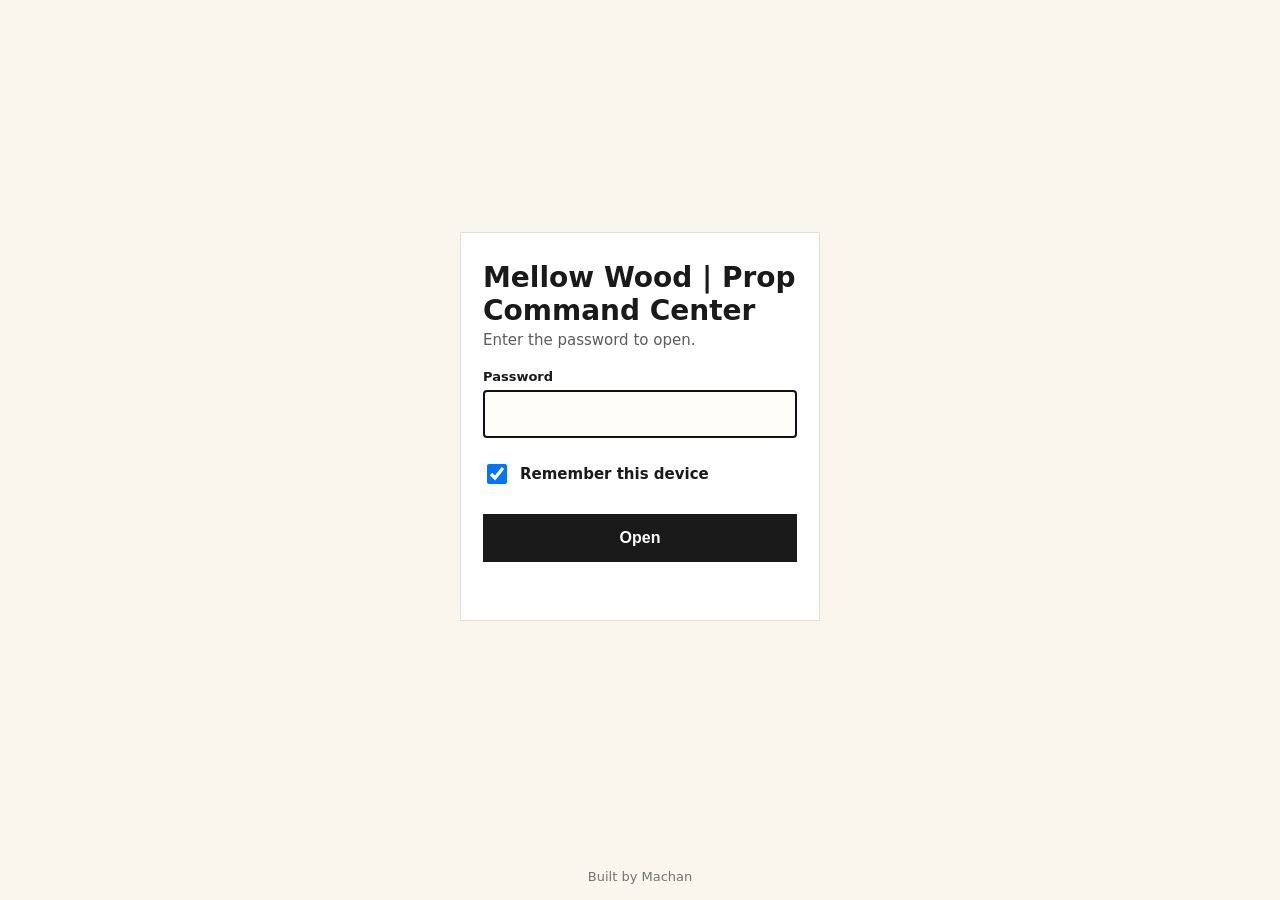
==== commit 136cbf22: "Prop: fix Taxes Paid chip popover target" ====
--- a/mellow-wood.html
+++ b/mellow-wood.html
@@ -11,7 +11,7 @@
 <label for="p">Password</label><input id="p" type="password" autocomplete="current-password" required autofocus enterkeyhint="go">
 <label class="rm"><input type="checkbox" id="r" checked> Remember this device</label><button type="submit">Open</button><div id="err" role="alert"></div></form></main>
 <footer>Built by Machan</footer>
-<script>(()=>{const D={"s": "h1YeWA5S7tHNNgfrOtWNBw==", "i": "YrPI4qvBj9QWuJP5", "c": "DU8pAgHV56k4QHY+9cZQOydXZyxU0bCgtGxwxb0jyhftsUa3MqcqC2CGmlXoKGEDSwyLPNai09MBb1bdGMI0zpiW5BIoMCxR0J7KK2N+JJob3x7Q3QFmicGIeL4AqXfYRLOOjClldJPidtW3Zzr8WzDDoznvGnkLONj2Mq+Mp4Ii38MqBFs/d/w0TsftrVewQfx70oEjQqnys+pgfQkPSw6aSZRkjmDFbh4VBgfan6pi8h4TTHyvYwr7bGpNGsyJneNzG77oB67WcPKlV2ib+dLRDVoIZ1JP0lZ55z7XKLrJbhu+PjYZj3ynzIJPElJw8WxTYftGzaE2RNkhFxrVGqXjJ4r1nL2vWw5BTTfG5xUuwGdPjBChaP/OhU2zB+hhysBFHhIGvRFZPyJgiTPI28zmjaeQBdvhTq6zhME8135i0wpbnaAXmjwzJYWAEvtbFcsAE/4IR5T7Veqj8U7x2FX84Bs7iKsLHMSku6zL257gJSlI/fThfJAKrERNrEBT0g/yfWq0ahpsvLEddgMwb3mw5kDKr1pehX4ZmN2PLpmlG79n/MoGEEEeJ0pmA/eGSwWtFaxc3KZgifI/czsu3kzTIwjAequgM6yRoEQzwk0Qe2xlhJlzb9KfmefsrMSiVX/yTTWJ4Z+4GNYHHGzLv3pGnuz8s3fGsdKVV2h1GguUUeL0irPUPbd/GlFGK05D9N3wPth+KOYBgc8NbyU5MMv39G/i1LvhMk7MYccC92d6Myls1IxiDZpbArglHzJge4HxoOnmrsi9e3nsLkkakXf8qv42G/HelAJ8YocToZmAZBdjH1R+AC3H6q23SuVcE8JUj/icpvw/M4vsSemNAdu13iGC6qxRNeDij6MuujnGnLErRoWtt4Uns2cwG0vv/gcWJYz/YfUqoN+4bR/vkRG/UUjeubugoVgI66pKJxbh8STlxpzhhXv8Dnbgvxcdb8uVCSFuA8UW9H/zDIXLbrm8ufEmdbOeKBBcsuZSQCCz8O8EA/jYe4D6jtCh3cv/QABw5b/Z5PBZ50KH7jT8ICA6IK3PrbMX+AW7B2G7MCqr5CNppP5zFG1n5zeYZicRti1kcjTryHaVFkqYo9w32/iT0t/iNBXYpaw8/JBJqP+bDMmEjmAM2aeY6ISBccPTT9EToDg0EQPbphLvBe0u3bzQBEKCRHjrUVqwvQ6F0gUYrZ5428CIWENQF0bqY7Cj0YmUR9ZFQv+ViYxNfO+L/[base64]/UD7TdpZusFJcrDU00kdKR8ooyIHIXjYgAmSuqNaZEx5cK7gsH6qhIBmE+xQvQGu9VRlfpY1v+IpYU70PpIWgA+oaieN+ed6QLZlsEDi8C0gTjd+Q4ty3RligmPkQA7TQmopgCSk7xDIIRLIA/80xb3RJx9ks9CbeWKmU5mkQFzj/b4L2Au2+KFvVAHvxay4LIec4nMumLdRM6GNt4f8nWwgOk47DyUF43Ht/DwqV92K7n9Pew/DMvNQTvZVLIqQXqOXgFv8Lndo0Bgzif8XI0Ja8UfzArWVuTedVlA82t80R1bT/w+HTP1ioya6SJm88UulRoAAKd25AvKVgLRNlV/QhWZAX4HKjzHZmW4d2Cq9FfdNV+4qbvSqUmiCg5Jb87XdpJX76rGU8fydPMbQxaZjr/WHKPTUffeEfbNo0jZmwtLRSezywwYpHUzHZXggIfSascB6rDzyjw1YF9kUbw1PfqcAcXGf/kuqpI0rx6QHXq4xfWyTBAwXXUUV6CsEazHxezBKWs2NJ5b3l/MKMvxkGW5XECuGWije7lXmgk9ACy4s19AUpuPioUK/vJJxCN91WG5DJldwCiTs0h0Vv5uJxtr4eHhVNQtAsSnaYUU901lNFr/aKni2j1txKRqRMMbcWdl9FEMubFMymcgAqWfozRqKC67/LIAL7NAaNF/2qusnoiNwhY08fSmRZqkqp46QI8e//JZhMsRvEXb5aRqm+wLl591psxrhFAA/4JDT3E3qVu/an6ylYvYeyKQTQhL0+9JkHcej+NpynksN/Lt9y19xq+PYeiu7Hd35zVHF9k1l0qUfS8N401o8Zjr244sLCWiGqfnIDTNiL+HXN8mD2IcaYuwe/d7UDdg4sLcN3gI+2W1FGC3Zmy7IjSVFvASW0wlH3tAm9CsuXez4bSiDywJ4uXjASoiWT94n6eh2dT+fHTuWy8tcIYWjslys9Lkqpdwx90qjLUhiWO0T/cBjBi/Z50WhwknuqPYuNKLPA35/4BlLNI5NkQCuicvWmDH+/[base64]/xC9J/XLX66RJJjS0LcLzCywenlGKOXxy+GMqlYcZwTCfXrb/gEivePZf6LwpNywoUXS7TJ6xIfSIeftP0/2jKCFl7DvoH3MXODx48LnrB1CnL3yJqVFpoSfgzlrgIN5We1Po/4PV3vDFFkYCJptsEJVqzuaz9HSapgRs6ymIqxsO6Th+JM0jZIl4NS2mQw/+RTkCRp5KOqQyA8ZmZTzX+17YD4VnLkwPmhO7nwldwST93oBUecwvavQ6r1PAEGSACDM4B1UqTFkAeJDrmP5Sbs/BMXz1F6sNLizobNuZg4xygqpiGjFaJEmqvxnSaEgUmQ+oQLhzoitKSNhF+CKpNPQFcIZV86/dUpmvRUVjy+f03j5bYK//zBeeSBrwB5NdrjmlS93j/arF56sMD5p/PmtzYbEo42t931yP/Zc15eaOYSiq27rj8EV4L47HvHeFMKLYUJv5a4epswj4kk3fFonyCys7K0qEJqK/NoKY+0x2d1fg3gnGLKUj7TH6mR+3aJJ86Y6DRuDyPA8namwon4dbsZohdT4/kSR1VPZ6lN5utOsYSgWxtc92SaGoOkMma6Cihd0YQmHTzMFxOGNpHD4+w3GDDHbOXHff1kZyTvE/jsvbPNOQNmNc/u8x9Mvkp/JNdOPQwvTuJse/gQDfo+WEVWZzlg2wWOm5CdPIk7OfP9vItlVu1mIYRvAQeO0sMCqJkypuSNU95KDjoibBfgLme4LlmHacf0VWWEnKuoMrAoEkVM7lU0i1zZWW8oaTii2bGgNx73fwt7t0pbLmu5CeXIk1Lo8TNKO3TnDVMwyenpafifH5AvBgbv6XP5k8DWQlgKyS/6QX5/1ObVbHWRyARsqX7lwmBDXyjyvJz/[base64]/H7NjvWyo3+awaz6xtu6PySsuzrcX5/tZl8rJ2f22WeAud1jG0fwoLW8RSlkfNdpbq6XJ/WpvA8ud4HNyzwqDcrQRmcGa2f6DdKImw/kFBYpfyfR5/Ya42mgitP4jNJDcjSv8M9bmG7UsfRu5P/PeO9wtvAZux1AElA18TJu335YK+J1tAlOvXd5zosOl/yN4TJe9TYdcKR59ljE61btJ2W90cRTJaYUK17w8XRXOF0kl8CA5cot/IXI6kuE5zubQgmyvX8/2IOOy6q6YyoB4tyzKOfwLUgeal+w06TFZGXHeHhVJUt/F/fEZlbSZa0alOuenHZgo2jOsVUeAPxhJlpUCcrgjuK4eVfNfcBeyd31DgOQbsijTbg0h9xZjWkGHbKPyPd2HcUmGfVF4w6sNpw86ZpvXFPY9b8ftTe6JZvfSh6d1EL0845vxgqF7EsmIKRxGv/tF91nyOMUjCeRuCulgmez8fOWXMWCU4ghzFpgG8x4yETJqDrq5deMpb61Pgas9M3c0T44OA+xnBTFdrZpDgUb6/08NSgMUEHJt16GNpFmpvN+hQ7kw/YvGP1lqiTN4JBfGcvUaJYZRmASHEBvTYNvY19HFHF4R0qw90DtKnC5Ma9FuBAOOd3hxxSoWDBHEEBDhx3DD5JejKVDZwId1291SHSN8m86AT3OG0RuXdR+6vz+5uYIA1//PaQPgyKJP6RpAe8oSjmhD71VMc7OljdWvX9jp6y968n9UttwwaAjs+VBskLeVgafsmHhKq/CebYbKfnDZh5ZZ7tV1SwFhtyjkEXo22EI76nsBiSWBE1agtG0fRulPxJVHbj5R2JuwcC4t5P2SmJCKCouni3yF2xAlN3Ow/UAk6Iwpf8fDR5ctnpv9Wbkf6zETopfkqLE63CaFUDor8xRH3eOe9Rb506Yyzdxe85EGo74oqFzmX3/Ftn4SuGFjc1OxC3AVN3e5AXr1Nck10X6vxdf6bRDldg0HFlPCEI6EEwhdMeArde7OmkV/ir7Bt/ePdPLI4JyUMMbxWflhgTG1hKMANPMK4Pf1R6p9LbK5dApAHtmQZDpZEk+/u17kYETgADvdVQ/fFb4PkzV+NQjqThI2q+PMLG0Ns2xZbzpNBeKKlPgs1zdvU1vHU15iqB3CuKRG/XNTz2fFqzUcGqDgUxuBieT0jVaF8X/yoaOS75338U+w3EM2QMcuZuwuurknfLnmxwg7qF/5lfSLsdoTmXY6Q+sUkYnA+ik1xqjXKoENzENPv3fwGlhp/6awFa2X2qG1tyH/LzXp4AnmhkaeAXy56zVY4I1b8VSil/r9XAGeIYKbrViPoB/YPN4bGgeFAlVvHaHmHEoNoyxP4PWUZ+OmODaHL6K9uf6KzqNn2K999TRdXNX+qEY208PCj9Jx20epm8CFz7PRRyHwOqLXtqZEFeIVzPu64ghEHdfvHe+EPEk9gsEMATjedniKf5qzPPtfZaLWzdOjhlIruDA24GN0OtiPHjlXVLBtI58GP3g3yy+5yeDeTZCvNFa0D/[base64]/o7gqkgGRx5ERuo8vdqQSaSTl+gBabT8jB6rfRa68EetAG4/evz6RUrEeWv/IgLO+jq3K2ZqFnt/QaL+eLl6k38QB39Ztj9Wu0qvYp+aLahyz/NntK0fbdXD2H4z90djpM9hy/ol+a17aarq0mrzuKkLrB4H8nYNr3g6HjrqhjsL4tADKQSq2kFjIneQgbvEBgZR45vU5oRVITLbUo7ETSHfdM6NDl1pfQqCkTxgs9VttULImF+paU5K0nJ76Ki5meMhK26M9jMOUP9UoGkT2hqGjIsdsQQFYNMUd7nr4woM3xA/ElHBUreZBd5E8YXozZAj+X4izAtQCQVEekYEwbOJzRHf2u747XSoB6OZmEAOKjh0q8Lax2ELal05MZAwJxDGsXNjn7fHE2BqrvMe0fIeGS3IhmJ/jQxgUPYeoETLBd+vuoga99ClIQTToRRYjba03f2lVwRlWj0OmEYPcFuVv5ZvRTVt2uNC8tYNc7NvssuNEsA3OPRGVIHuLIEvWwvySAKjJ9v6XX1ld2nAy0WPYBjv9mpfmrd5nwD28rUXWg64pK6VEbxEOh3jgZHVhmHzJC6SIp+S/7vj0v8iIgGwCVOunNTeIZV3XThFeA7rhCRsnP6rvPtyFu+5kUnDp3/Uc71aolLg3ji+iTLvqhkUK91vam4IDB8MijIeJ2s1pCBLyH3cBpe3170cnuXS8Kc5octF24gSXi+HNEg3KdsLzFUhPYq+gx4i912vNOhKG2oMMTNCa39qo32HmUGJALzwP7P0nxS+oCA7Jr32R+I/lkOy0KNwv+q4ESuwMJUB6zCEKGvIv0sxhLB6iMhua99LC9PjW54krdnZ86gI4FgRWUIu+zLNXWhtoxRS/eeb/JYdRusClP+O0khJK+zyKNYTwFa+T3LXzIgz0w22jbd1ENnWBkuwlt+4p7oPVvoMF7zyzsTZqETX2dQnzsxM8JSRAMD9cOSWRfEL0+/3V1xn6NxFlNfnJ/C3o1VCoonW+Rx5OtHPbwS0e63E2XSwOmSCWP6u5q+EC81GBKF3vjdzcT9zU+xRhWHlV02MNezeUJGHpNniJjmxGqItUsBUFS1VBpqBYRMzrK4l/BQQrFx7iKp9+JspGyyEDSTvbF8LpEjp8SYbeQRIuYVcBCtsUrskweFZfo9GUtmyJZfrUYO7nsb4XvchZuGH8td2uVCfaOKjbQKjXTQ2HjJzyDtncHDDUVkGaP7Sadxjjc783J1DcUPyYye87i4wHoOaO6Y8OLkF7arqOI6c7yZCQt4YUd1sTOyFwMlnjtEonKf/yvaBwDPZ48ukZ/xPMOwONjBcbMrOMXTiRWnxzaGS7lRw8vVVblp0mPWlXe3b9FMFGZYYh8+UxjRpRlnZo6ff/AJ+4iPzB/9ijJ2swqbhOwgOJ1NLNP2/ORUnO2WDpfxmHEX8Lk5fNOD+faOESIF8ccXdvfkBrni8dfRP1lshCqsHdzYvszYrmleKPxYVC5yuRY6bjFEPmAJ2d/ccHYl73odNBA83xXmNXoD7SHEnTsxoC1BkD+jEv063GP6crN2d/p8R/OTP1eaiiO8DDX/nkD25JSfTyYDPErTWG7h9Y5TZNYAuiuoLedxlI4IA6C+BAdOfHUP/AZ/cxdcanPPEWlSqgiDoP+vFuYFx3AdPOhZMe9cNbPf5/GvWHMtakEMxfHjcLw2bThyKUfWX0sle+n3aP3KbWWYwA7gD6rkUftBv0nBGh7QJtdlwVckB9V3d/7EODnkKTWa7YWYLzB1D1t8iTmL7xWE5lQ6ozo45cFgOT6sYsT8FX0IiOtzvfsaLTtlmDJRFWsInrrx4C4SmQeApLdTBcVWelrQWxr//PjPq0ty4N68aX78XV8DlSdr2kmcR44V1T0VjITdp6uAgxfzXbEdRgqavOJbam+8Q9NyHbBo9wLaa+Za6v5wDEWn+uFYiqi+GtP8gCrGAqpK89IkXR+PW6a+dsSnXEcw60mBOrxm9i7/A0KPKqW/2eXGHxBng6wW1ZlTOhyb1agfN6x/g4hHzy6xKhmjHUlzXBGZpTD4HvkT/PPeTgW4YN4ZoOhuEQPMEGnS30sZtUi5pqw2+6099zkcuakm2p0liCBF3SFLkGWBKdJuKyXYLqbWnNYTG1XhgBZMyac5zd8ViKzzUh+gVhx0Crk7F3A174LXrCoEpx3+OYo8LVTCsPHXYj3zbvAQIVO/3GM+JdNUm9MR/PNMmYFvASBV8Tej5JJAhIyOLjqrYOo4SkFheHJdgTBWCOYtQiNyRv0OUpUUoz4KvLSD0/QjDzX33WPqjp3To1JmmqmdONs+yU858oAhImm2iUZCJ2E1dG4ln4PRfkwc1G1BmkXEpSavdUiPlhuE6sav8BYI3CafqT5j7J9Cz/KApge5uQsm1fjsnmz7IPdLDQUCwBUg2uGd6dyuhDGB8qD2wmv8sDyeatzMqgOkfGfSGuaOqQ1A891KbUuTJouU7IXL+eF0WiGym/7+u0H8LECfJoBsWTdcqBtZ1eZFobfkiUarT5Bb7UPnvgjkVvzIgBHazMk+d7Dg0Se/6osbgJ7hJa38OFvPwKy5QbhfjcUM4B3mYu2FhjYK63gVR/7KsQujzewOmmtOOc0cWLBrUK+YYaIC6jG2ndKc+oNTG0yrqTSKD7obmWN9b5uLY3QPwHBf/YgwJ7fO1mKcFd2fYFt+v19G2B6WJeqYo/KAyGIb5ATLMhN5LvDlB2y/m4ab1yC9hO0enkgqmiTyaxDIEWvh70tF7nT7HgKgXnVZjFk2lIOY4c7q+B1uJ4+2l08zXlZ6DJ8IkpUrSBb3uKJEMG9g5Kr6Y1MainA8mUj4Nc8WderoE/+zs5Q5y3du++kZPGHWlIYZoPo4dq1xRL1lkTyuiy2tznlAEVTjqJTCo5py3ACJOb5sZBY+kwAgLTtg98FYeFBqhU4rwMu27KO/zdZs11lMaKvpIJ/R6L0zHRS2wU2lRhLyNMiR6t1snAZif44CvqKUMAoiBzMnGgBqG/[base64]/7SJfDgEpne8vVhoeh/+9x3aIh9TmrK/czY761XUgm/TXi5hZpO5/jgetYQ/nPra/TNMZBcyO2DKjWDGW0/j5O2moINRrXSwTQgeNRZV5k5cdao1MgbPmkBF0x6muCjTnf2cP+0BF/V7uctaN7IqeOGWH9OItwVmaCpRKB6sA3WBPeWLe3BGw00EqbU+UKPrsce1RZan/AjvYGtgYCTOQJjrE+NMQUrBe0Hjec4JYyl+WNyYa/qyVhYkVtyyRLswX50z90kZghBNDAbquire071BaPDQLfa6PcnRFunlbr5S511rdZbk8LJX8g4AKavrYn7cXogIyrd2AoMPaMqS1gdOGhTCtwRFpkhGKsGecQjdeP/6WRWRgRtIgJWF51Ox6l6pZf8NZtfyJses1RwlYU3AkajzOQfBqnWYWKm2cko3uu/[base64]/goPLzkTJAgU6oVAivJNSvu8iQJOtAVwGqTKCg5HYPuGklFHnN4ZneK4ccDQ5drJm7nEnwk2abEF9GsWbiXPTKugFv1MI/[base64]/[base64]/EyeLUsS52XJfo1pqr7lt7y4RuXhaR4O84C1sKBJisHTxw0FOib3WIx/aqZfP1hLehjCMx9p6/U1oPzc3TmvL6DCRtxiQFQDEjxHFWWae+6StYmQ/WhVcNzxhNJO+sCD11TRFQd8uhJnWKePkMki3/JRRsapHuSaij07cPyPdrVZcYtcJYAd2MVBSxCRUCstD3tBWO33cfSDzZF1RHsilqWDjdoMYmMU3ojeX02lNMK51HuoVWawVfVZR3+4fmu+MqX9NKrvN2WIlvjsi/3jtulOaWvnrMvp76gBIp0o3cZwLaQmgqfFoovP2uQZ44RIIYSqoLefsWxHoUNIhTi6SKPEifXC7O3c40HIRtA6CpGGEJYkTLc1fC7STPWshYCQDHvhpUTS9C8zRhbFtjmD7PTfMiI+1FvYhU9pAUOwBkctb6PGf0p2L4B+ScN66LC/2CTPlIwXROkMSEZAAscsrvwyTOevUYwCGjlXn1SUx2JS2WlrqsooW/oI+7Umw4Rsxu8/Sbth9+jFo+Kwkbz0y3dcifYlbF7lBCHyIWLu/RuE6EuFvgyN5AusUIFFafJez//[base64]/o3PapaR4bBFhB54c4g8H9kQjobKkuPbIZxtmqhdsOroCt68Vb6AzhqGFcVd7DSxmBbgzpQ3lSc9DD4xDv6hPCfqZoaXmpI0kdq6SwMJEcy25BMl8aPRgOP7XAs0jEAenS/dpnPohjVp+LMwx2+hDxUx2JnWFO67YoAUQHzKDPmz/EuY7OqK9tcL7zX94HRhjsqCcwXdDT6T5iJ5OJNjkdWDvdlD/ZWvEs/om0ZzRihzr9PlUqYA751jn2fLBKsx8W5ULa6HkigaIRHu/yp7rnoI02UionyWmczGdgYfGZEZIqYxLT/JcXEkF0P75dtUQCZBqxsrmugfgdrXN3eLpt0NDd3LbqVAVXawoSvdBgVckxLOKR8GjLr/DHVaFQf1Xpu2rjUfdNoR8ESJRCh1K11zPXS2RYX3EvVW5nR4kK4rS/7AFLgRP52D0t3oXaJ7SZ0ZFqxpXE6/HmWJiGNDMI0XYN1EAeSuH5oBZBdo7otZPp8lDhwATrIVHKKCEr2W8WRVQ0Rz8Bg/ASFNw86CEv5CvEkmkS/[base64]/2Ajlw+1ox/Ekh79IMmqciJpcy29Qv/ziLToWLEsa9rtXsZYkjBgWqwKmZJB0fss60+O5wQkP96Agn7zXKUl/0aCJfLO9z6ubZHmPJAQyLjpzacpwi4j6dOkiNBd35yZtIrn9butAVxyG2D8COtg0IrdSMOQAZBji7V/n8a0fuAhKq0YXQU6p2r30/kaNynKZNyuVg3es0Td3RYJfM32J2Mqm1NzXN1+PYyriTHOih3SYTK8AEc7AxgevvP1F/jhAOd/5cumYVfjsIPRBWSJ7jPYbYZ22Z2DJNa6M44HLPeprVzfqokZSxZvnljYPbGL9SFfihiCbEbLYv8DUGSyjAzDI3Y2t+T7ktZzmcNqFSxsDLMJ9+1cJbKwd/fsZ2XUXP4hyoW5/W4UAhdyUEshI4fw47OVNi4uE69cl8nboOHmwJFI6PUBR4RNdBhiFigWKYPc1htNLYio931heYNRAA8gvXqnFvwuDbGelA2r5398LbTiU2aX+e5ZVlp8qJWfjE7mU+ereStdx/sU3Pk0nzADawcEZPKCqmJPeKDur8jP1VjRMSDKG9w8kSnmxzuh5TctzfXDQoDyw2Me7lvUe8wcHF/IsG1n7eNyo14GFwC9Q0cQQTIYnmL/gA0P1Gn62OJ0FqNxQA3gjMPacuvrzfjmXWKXlvQJf/[base64]/qB0JlECckZOC4dAQI3VRMaiZQlEhot3NrPO9zSvbGJaYMajKHR+linxvk/bjDBflvnGIOUJW1u4BTzY6WbghvumgVn/mD568c9CyojZdEitMEXgIZ1wzprQmmHUlgu9j0b9pAgl9f7uZ28KMYIjGB2UsTOD5DCjucMFKSp+F+HZRJcaSf7IsWUF3AEuc9Ej79tQoFnqwJxP0OFNuolaiQ+MHEfNqExQIUTleG2ehDU/LqczoPPiUmCERWYgC8KZ63Zc6phreatoKtqS/PHzHBMx88vB1a/do/67/mV6gUxWW/[base64]/eEUtfh9ZM0T2hpSNvdowNdhgvjf4vC1OY2LGrALqfgdg5h0gEkhxMh5I5lsjaTkBlRkkDiw2TI62P0rjm7tWi1BKnO3vehnQY2LYiDndBGi3At4DIcTVyu5xMYk6RVehxFvPICoo08JFHCpDF7HyQ0oVhgWZx+tRY/D49+Yk1LyoGAk8zlfyWrcE5uaZDMkdyJ0HQoKWLBnj/[base64]/TOdtegRveRf13vN07JlBwdNOfKg62rUk2Jq/hdq9JI3DJXEh/moUW1dVI24Q9p+rGl3XEKL2oWq/4wGA4gIKdxZ8hez9j8AcfVQL+ZTV1nKDCviCcMNpkAgTvHYxiBHhKUUB5XLrCCO9UwtaIcNzcS/SkfSQ1+vDlyAyTra2uRWWsj47wDwBq5xoahgzlgVRiruLyRksYK5uB0W9RmDaeCPz1OH5YrachRkxlAC3MGWq+keIEkbhfdm8wcMbVJeyCCDke0SX9/[base64]/3flFuv/k2hcJFXFwED2tw8TLbc6bozZvNkjAwA2gdHUJ83GodxdWfK5VOX3D9Ryh6sD10SCYfmv9Mh4ueTNy7wKZvzndGx9WgniXqeSVeYsZhOl4Uhcwphr2xMjuGa/M/Jtnvzp1oa0zPTbvsTbByBZ6ycOUbPHIeV/ZMHXJ18qQc5OJ1bYIZYrQK5XmuvQgQZj1wP8AhA9D0cT5i2OzCCiVqYEREwYbtcGLZsn/Z5WZ1I7eqS1954gEqIGKPbb5gOm61I5xDLbWJzijuHqprmcbJ2fv2MLSNAUGo1wEegmeOx3iAlxW+R6JP6M7akRSErrO/2MMJ2kwyykuzAt7vM6g2+09Gt1jd5TjQTndX+qVOnFmiBtuYfXQ0eetAmY/7ErSNYRxNxvB2UksmwEflwQM0uHxoD+xbKj9TtYTD9PNR8frFOHt+DEdPYldNZHEq9Sc6Ajh4+r84wps9hO+gpiOgdbuE+0YH48Ij+JvdrvKUJoyrjrlcDu3acWD/Y2gdb8SKA2lipZSiww33t7Mp/Q9MiEKXEYJsfp1Vcavk9Zpyc1HG8nHMRlgL0IHRvhlGUr8CvQ0R+L/BhC4ctZ3YkuiEzRRMa+B7VHwmrYSjfI87/Wr2Mi7Z3fu/HMgnAdsA8ChcoOWujLaXGWFb8k2Cr9n8SvfTLZrj81N/Tw99cPrrluDTg99ZX+Uz1C6jzhTyK+y3mN94iJoPS0lqwEJkZkRU/clxLgOYCirU8oIkjt8rDU0rsatl9TNtUeYkHDLPZvBDjUU5oCMy96+1ArQi/+FBoYepv9l9nPM0NHYlW4BqIFuhTMHeM9BbDbIZehxlR5EYR0Khw+zh+SNPqnmq3DM1CkYLjuu0xM6m1k9rTbdc338K/soTvBPDNIINavSNNFfBz0t1j40zkSCfHSBDnRMabz6HJ0blC1Xs4l2XC6W3kNOHj1f4t+5w96rLXZc1wbOC9get3IzR4GCgEmPjc2NODQAzqDePbJlg2eXE2/LfwXWaI/LObvz73vUDKjP53EZaXwU/nKck5fpUuAuDwPsdQ8CQKz169fTeKv6+QeXtg9n21A+JpMzt5X6BhAP5epTQ1O/LsBUdzk/t+daGEr9E5y2kD4bUxo9DLmCbkzZ9rVhJzsgleRCa/[base64]/uUhD5TrGBcJy7zaFvLciOY7iub/KAFhN2A4sfdFQ8pVMleZcHDGenuKYXLMFo/utPGJwVgxPXno07vkNrO1DgKGI4nI5v2vqmr1e70LiWr0JgV12cLNHuIatS9qAJg4y1I2+hp9IzCOBz6B33hQbG7oPTA0DJ6PCMcsDcQitT4/e5bgt88uYVwZJ+ucd4Bh9eJjrHN9OElQGS1d5KdRq1DRdYXTwm7OyepTYCsd3a+A0pVH30NZh8I1YccHV88VCee7HPF7aLxvBeZPXawnMLjUU63cH3eqZ/P+tAO2TakpODNwlhY4kslqAlI10V8KAWaLhvwgSPQZi/uRpNA+eFKQhatfDJmNc2TKwQGwJVVZZgBmXBnhf62o3GCzHeRrVqoIUoYtjYWCRGVlzQfshsgE2+eCKZ5h6pWQ8Jr1QMWDhUjwl+SQ+4u0lbReZwBulWGR65UKVbbLFi3hZ0f5dCalOVynAdPWrvfcZN//FJ+9/3OND6880jBd0+R246QbqV7EyYQ5pa5Cm40toTXs67cpFqOHtWWScAHaA6GlQaqLcpNTglWLNhQVdWoYz4y7gHo19yLoOmYS7gVYaptj97jCIOEbGMq5Pb9oV6hXEm0HlqInXkh7vxkgCAUqSxm/iZWy9PnladVcNINKBpOFvaTMINaJgg95uLGM5tBzIWrLPbhdO35HzZm3ZyqKH1IONN0W8/TA8HdxpmnQL+O15gxltI23H+RPT4efLyUVFoukkUtFUUONfW1F0zv9v+BUU4xNjso7WHN1PYW3bAos+E7zBISWiMmsrEjnyPG7SOnWsfJDmw6NtMLbPNV80GmC9GH1DJ/zPKiFXHYuw626r96+c4sMGAdHKfQlrwZ/eBnbIE5cVW+Xh8z/jZASbVryNMdT/PLu8jZTltgbig5U7UWLa4Pkpi8wJWcvI2DdgZWilQ7gCe/SLkq+vNMvL/wU6E1MC13n+Ga0uAvmHoVNJUcfmGS6/MdJcPc00EnKvWYh//ZdK0DUa8FNyPNlOg5bZ/VewekjsgeOPlE9d9vgj3erw1pmA1GbKrGkx4MKbxiLnPEZ+iPs/Z1fDKSpAMCw5S36ZqOn6R7Vt4qFgpq0WejMAoA6fCTjaQLW9d7K4ANgkwq1hk/iVP0M1D1rpQfLaGiNF9ZZ5Bo50tN7eBSnIvgwkA//z/BpI9j/r985zrnnkqgR4PlLwQ5H7fcFLGXH/hY212zNMq6kptmSg4sMp2x96u+0ftGkd/TLkDzC2KPD1it9RadZT/5HJQqiktI4RgiHKP+5iBZMtZR7DT+ples06hIGllOVsjsVL6Lim1lSVX3QrZvLdvNA3NcXBgz3qbhIHhvrFoh5I93Ikb6fZ4hA0N8zzCGW/ubq3V2e9BN1GupWHgOF0JDdi++8/2cyAtVczC7tcPjt4RXJLdJm8a4voBt0s63Estw3eXNlzphVXUqBPzQPuJH7m8pkUGGUCHrTlbNiYqhY1npD+LFgeI2Msub4V/zCQb5YDrtLrV6Lwpl1+EfkIgXdlDXMJnYhBJ//lAgbyfmRWPyzb2pfP88R/X96tKaiC/Xb0LbWFhUHIMWOy+N6rvD8r/R+TkCgXlpleYq/I6Oiy12U1IR8h8mMXChJK5KbkJPjLCWj6NvpX2tMk1DpGoJAXlb102OY84eB1cMyPSr8AWVSfK2ujzk9WMomoS4nldY3q9lOGH21v5LIkPoL8LWChK9AvKnpMF3P6bTStvbe4QtBOenF2lPvnO3p8vaqj7tMFaPrZIyGFh/cf6cTf/ZgAn97T/SuORHFM7iTfIzfE8VNTRAKtZ9G2u2GIxfqgt4r9hsmexWEiNyNabYBO2tBnTc9NRRz58Xyov77/bHDq6cjbaVeTOaJYjwzsvNEIaNm2fo0OqMen6rnVWG3Iq04JBXw74RPHSWnMDUFfkRyE1yaY14Z3xsuI9GKEdpbDhi9cQ25Lt7pF9cAyQZkT9aaGlF4DsgZ5GhEiUtBLxbwRyfr0QkG14OJRa4AsP2Nrf25g4jv/St5/rcgySeBr5mMlQHZ+GGTnvk3slsfNYyAZVzqODDa2UeL+ITUPyT7QXoRqzlMXDn5a76WncJ5wZFPDkZEgoIAoGKocQq/pY68cQoikHWgfqfCeFa/sHMwFnY9eDICThX2pazA73vgJgbkWSggai1Yep1dAM75R6agqRYKD3hK4+zgRKJjJ20OUZV2x5X786yA2tod1y45nGzqtZ0wT1jnrjm7jFaYKJfKioLGtFT7tUoIXg862rzcEZL4qFHVZxtcUbgl6AEr+Hw9AZc9tyiCgclr/MMK4sfm+OkLokcnztLBtZJvVIg9BJAh7kHaUr33PjQxlq9CdkLuF3lesdx9e040OuX6XrE9PUUBtf2zxBYfRLUd125F8gtxBoJaKE1KNpM2eUYknc+8dVoQQF/[base64]/EcvFfuLRDpMhN61cPFuScB+DcW0nhJnSeqojaQ5+w8DOgy8ScWN8R4TONcygH4hAxE8IkcdLGRoMjMQ+aI1CwKEOE/0YJZLrt+PXrATkP0kHBg1GHU0W8oMy8L46yXZu2z1rweF/CVkJAkaW9CJDQp0c9zZF3eKbdN+Lqr1ZlKQRNkKXvuia2es1FiuK8Njnb1339Sg14mfypewN6CmXsF/tgHTuSm9HNwPY2nDYEKfSJ0ZMMqnNvwGK/0td485ZjnSYrJcNcH6RaIu+oEivnPz3Y9WqbfdaYuL5tSh/fAfEC7Vt/DY0NZ0TkgCa+oqH68Iqsx7M99FlE5w4VOBznBG3RZ8tZcA48zPuKyRfP7KtQwlc8Dw4kb4lOt/SDbb94ZaUwJ0BXr4p65HpNxrpVnsRS2db9uXZxY2b1PEJHjCWaKJ+cbFcdbZW17mnvVzbWYGsPLOxM/kJ6NCCy0Z41fDgMjGCnqzoqf2wX9y7XOi9+LTv/Rn89/bqKWjSqK/VVElPDZt6ryKzFQbP9Ayei3cCs4h0x3q3LYHIGcuk4Zqd0YTc57YE6YndMGVihffYecPUI7+/N+xgPW5MGCBSLfVdRSbzW7+SFMVmsu+stD6mr5/mI2PuhmXgJRHPObrl7WS9NF82A9QAEwOui9PGCMVp7PxUjR/0pRw0mc2eoKniXTQY6TtEk/LYAB9uXYpcfyE4dIqnwhKOuFw4PP8B/IwmpPkGchsT3dU6+6IHyAeGxtwrZqlltRuZX7BVgxIJEwgkIj1sKlqxGleNSFaMCFP+4sFiRDB/GGBsXBhezT6EimDzMRSFybPwFTLxSC+CroyV6csZiyj9C1LgE/EPd9R/Ahp9TiEzrgK99hjWTIAlXJEGLTFGMXT8VVxhhXijwB/dKwzBQRsaR1ji1ZNQhzm5cbiYTaUeMKTD2xUx91m8CBmtHEgZJ0IU2Hj7g/i4fAr7TNxPYW52VLUIJSgaAgZlYV1i1d0jzHtRlywyrSNkXS3/9qkM/RM4hL5Lrl0xIeNGk32SJNP9FRpYWukBUUVFCE8ZlVmG+pKzTUwXl5brOaEdFKue2VJguz7O3IFSiDI2vZ7Epw8EtZLsDFV0hhKASUmYGw5Ykw61eFMWbM8jVGtk0M7zDOyrrd3yok9pYxeb9Pd1SGspR7fMhkJjjolDRB/DKYmFO7qhU10NwU8uCWueCRj4aoenyDxIX5sZpx3R2XTLSn8mG52EvhRGd3GPNgkIOW11R/Miu3qM8kwo3Iu9eI7uYd769R+VzwUGb8MvK0RnEov6jb6PBIEL800WaFefXf/u5p/8iBCoWZ3aZds8DZNMvkuM1nQ1+FslRq9ILHUsm6nDg1rV6af0pUPOpcoWPpA/vle1ZK60HPCFZUnA9HUScBBBUAJ/VeZpg/77TgYJyEWPj0CDVQDNLEk/MOrTQgD73VncZv5ImJEAdXvWKAmRcLyLFVJVwzoSb8P/2xcwO7caZCHInCbNGy+02AcEVrne2X4SeEB7lz66X3F9R8b8QSQJFaFq8QiCJspUkOxOEX8H7tOziECIjLTURn55TuANQBrO5vSzEUG58lIQWkLnkaqS19D4OT6dmNTKAeXzOnJEgAHB64XPij5cFf/zxVJYTq4tXZ6+gHnBfxI8l/3peqKzQB2jBEwXffDF+MN4MFtuqzF1yAxL4wRnUFH9tiX1cIs2V6xZ/xMfuyhpgf7D9QObiPUiSTrvuzwVffglEbOFB4TnzWnZ8zGZJPw0BRST8g7HTPwhKG/tCwdiolt1kRDLrFTtUwLxFXt0fAF1qL2IyoWfmC2sKw9/EjrE30/HNljuZX5x/MIbyCn9j4MhpN8FT4se2beDMu6W9xeIYAz97EKzE3hN2rmz0mfReFbVeeLOHVtk6Q4zoEooUuwHprV+Qq+4BDY3uMXQbgeKlBYwDAbLtZuVmhsYdsgAxW1A/muPgx+SO05srHZ1pmETYZYKosFTTtg2T8Ya+HrmfKq5CkaTjVvX+ti45e0nFFvSAni25oTj0c6F4j6+mlKY7gpwwUsoyDmfoipZzHcuIjW+W6ncNCuSHyD4sb3pDuwAUxP/NkbLkh6SMJ2niEYTBDPvjYhb5cAbFHZdBMq/us4oZlTUy8eU6w8fWFLVZzzU71W30lFKhEOM4mmNPBFVtVOC5GG0Q8chL51u+nOLLlu7NuEcdVuTMKiiRCCDHijndgYHDJhLD0nOxghfulGi8/FWSK99yjeWp1wkP97QAWFtlWLr5QNdQSED1NXBniHjcaBjQPj0QIxPqqMiJzqRYbuw2pIgyEHjm6jXeeplBGB+MrYTvnt/CeF8+xLZbtVkmjW7G94eIhXMJlR0IRZLIth1hy6JfTavNS2SeBscwMKzJUevW0k1983/5h+v6XpzW49aboFWlcSe0Z1yHw6BU4sG4RLV2ojStndZAf4Ue+mwN1QN1GksuPNzm6tOPrrX1tx1SS1e8rA8dwQVYoYBxhZzdG3sfscG0AO5EMkkLcXtotkL0SNsOazVdt4A1M4gef3Wk2r/T3YGJ8WaAnwwVgFVIdpnJajdxHV+u9FHUqSORNRIMu8J80wdKc+c//UDfLujsLRXE1F3SU1bXMHhv2JY+cgjLoJujlZ2oe/toffJFaKtv50wQcAmyM6iUQRpQtTOWYwIZ2RmtpdAjgoVwVxEuYBuZwnC51x8nLqEmNzOs/EX3cbmtixJIS7fdtMFXJgh9K8a1TYhK7EVOkL2PRVYUxJOmUVmlEuDHK2pE26azORHuoODUue3XSWpvh+320GnhMTC56SpLpeY0SiGYkd/on4t7uf1p9NAbyTvd4XlOVdAncSLAIW/eoQ0qRIVT2JFIRvl7kBSxlyUjYlaB9hgsA6c/T4G8vnTaqlCI2HjF4/bury+E0aQb9MICA5Aq9R7/PFYSxcPcl0oJ3U2MoGvchtH+NpSsU5DBUlLPh775yU6pbNDlvgFUDMXVqwiwVAafjXip0tSuILLX8zJ4g0TF4RQ63ZlvPxtlLFxQ9pR7HApizcCHZNgImC0XQw5e+XMmCVbyzFe9Ht258164wQvPtYVxCY/8BYAviuBS7NzNm8UEA5LP2NGhxHKcpCYoAsTFrGHa1nsV0/OM5pXEH6/eiOnfRPegLpmSPG4Aodve262ZBswQPZT0eAq/jeS0LKthAuXk2tPwjtDCjZkZ1kf4rTcRsFJEg1uE7fmlPpW9mK+TOHp//7+bVEJhYHggBKjODRQFVLXg4s+Yvr5uhH55x2Ya+2vK7JCGnLebrJaS3aLAOVbHLB4OfYAq/[base64]/hPjbqOKgj3xm2U3NnASeTVwms1zaEnN23tNaQt0K9SduQPfwlIAYKjrT+AWi2Kq96ICr1OOc0SKHXxRIkhnhfDGZeQSeqxjQI4KCzDMR3d5wSmYKzeZi/bubbb3Tp29rIiDWY7yCRbYbLhIG3lh2S0FHW0K+PkB5erjV7tWM5cEtX/WnPjV9sG4K3U9EArxSSESJj2oymE3o4BkKoyYNRV3yHCCRKcvi2agpxSly7MifWLeuoF7sLg3wVA0p2f+O6cbbM8C6Eazp+G3h4JtKkaMBH3t+Om60qr2g52GNeXojtwnyW7wq7to6Kj4aI8CabpW/[base64]/Q3hD4B9MvI3czteZD3LJbQyDgE0swkokXAUVFnI0md7krA86WmOxwpsqwI5k9MYvMN4RnaPe2YkXN7tbiwT85Vo9BYldpEI3NDMgu1pA9u1KEUOLxBoUVL/0ewbWogkchrDEOTEuGM2fSzeLIiUUdNRiv4PeW4/veVvSEuDVrIMSpFKDPlE8PJ5BIsnP2Qb2vHGMnVIsccuGzrVb4z32fnsHNuQfcq3+jgXMwA18NAawClas6gZGDemSlEOx9gEBR8r3Q39T7vM9eUJeR/6PIeg7tvu55KwRJijl72xG+GESi5a7sbH+uaR5NB9CPpWKEYJPoMDQQLvPAwbw0RXesFj8XbwvVYBNGV5ILYlsQD2EEKfauTvCCSeh7Wi6xi2Xl/kVJyVx6Pprc2SJ+FC8+CQXafSr8EYzhOBBMr6x2CaXuCTx0GAtURLckr+EYxy8S/qpUjcZZbFwoAdHjw8vEd7hNHXHmrDD+l2P4akyTDD6zc5TDbsOs4mxlfs5+OPMU1GqsseRKex8MVGSAF6LZMGpOldOt2FtSSAICXUFf6TILprJH7TFQcAl3cGxNsALYFFhgVHc52DjAIZdOgtRXfKwHfk6pTX50/f+PpnDYMTJd8Mh/BG6mGGEzBXvQIUjLPtXyoCj+Mqc+NWA0p3hY7D4cbXED+E5acG3kNqI6s6Fyh2JbX78i4vyXxUKHH4HGYuSeBv/IbUFkocOx99ze5RnoZpcP6k48P3eQ5jx9Lf7YzqMykmMRBuHpyElM71RwDLayRMpQKGKuz/gpC5+rOThT3HPBANp5c+R61G/vKZydoZK8INf34PX9E29pUak/6Rq9mB/sNtAvxHkMEXcQuXTHUmtKwKCOBRjtbEojFOh70hbyvSU2WWNyBgcDvWGSKwrJwSBNyL1Lcf7keZPGVbIW9UPRBsicATca1NTI9oHfz8LPAHZVx88gJbspdg+WsEAnyTXxooenceCbMPO1X+Kn4RL7KDm16UcfOJrxP3I/hP/30TwR2jMScVU0jA+kuw9tF1e0cYu+PtPqqPppjfEZJiqmfh73wuEkmW/52j8qQIuH+4ubXjulHGd1qczoSuxDOP2aFRKvREQPix1mBTXrUKZnJhor+6a4qYL+h+cIPoR98M4Et3I4lH0S/LqiPqZ/h2KMxeWuXdaQSjZvNHeLLZcKBt5/z8T051UyGdkKLt9M2UjeC36/qAATipKv/E4swCE16fWWqkUFqj43f0rWRIbDU90BUOtp/Ej7+qKWKkq48vXYFvWzXvO+RxOvHNz97FuMJTWfyqpnsAmRMiKz7S9G8X/EqI2tLMECPM7LukmFVFB7HxUZMlIfs55M6rkUiZn85PnQw4vx24GUe05CvJV04w6Y8SIArGlOEajOLkzQr+8nId+vO3vpzADrjTtsw+f9SKtre2qovQBNRu3OILqEqSxLe4AyQ0iQbauLBGRlXNcHf+/sPppLZuCVb2VMkIg6HAVclwE8wZQ5EIHcMTrCUlwK0+ttlG4UGfG+rOp7RImKPXj5KqLw5ofTR4lNoa9jKuVNdyv7YAdySFB+AMRRyfNes/bMdJ/6IXGAuWSqWLKv5Xjqavs638SPpPEG0LaUDUeHxciaJCQ8cBAgN7HFEg7NYmMK/hFjJ/h+fbOkKwEQpL0vSiJq9FiuVFpcqVYjYpvFu9JqLBqNout6iFjVKEXwYiD9udMfoGGham0mS/dzquar2bD3x7GU6+nahnkv4F9eagb+doyUX0hD9TYDEmRcOmLEmsPSj86qGQq7Zig3udmnZtBJrOMqQiNRIpd2l2CfusYKSW9a53Dm6z1mJq3Xr/[base64]/owM19U3rl5UxqPod/3WE+TZ5yYDUXbB5NamGhywlJ6zHz6W10VHoD2FzqOZVzqSfw4QTO1In3SYQoKiip60hTnOqtErsRwJ9mMTCPQOEx8FnA/VsC02n82dJ8IhRcrqF2FXJ5l0oR8mGaIGUt4PHMJbUI5gCo4XUqzFGN1QHC+OL1lcYczPlJfgcBGI/Xc+xcdsCzJNgQy4qu47AmqKhk5kIas/17Ibuo+Xh1G8RJFRcvf3dTUx1unyHE5siKjr9RlQjHN6+5jmXZvhZKEQCPnBEAQ+zSlrf0PFOOQzkzg0nIk4ZGPNnOUu4n8BGHhr4yzryaDRCrLjz1gb9wShhB9z3lze4WCf20RnrlYOgbed5j5cbsrgXTP+TUNwma5i/P0wCl1xuQC1xch6kme0GTCBlSbh6gHSg8GXdxDywRallVG/YjlIG7ghg5+IV/[base64]/x//VfceS9esAo75p6mG2Ec8t1jSmNGVRctfRC9D0FkGsoWMpJ7XcsdSSbGOFFhy9uvMdTYliXdu0zItYR989dWBCzwpFiMK/[base64]/vBkqpr1kpVJxJ/c9JJWEmFx0K/bEJbozQS9lM9Ad+Ai42faT9GdijKm49neFz8hqwZ9YqY0d8TW2IjM+f88IjeulxDf/HtFTPg7L0iGvMhNqK23RVzEyQULToTw2M57r6NwHN9Cydk4IqZg6Duno920C+Fu7w2WYxJOh8GoeYLSjqF3SREzAhF35HvpUrpWY040UZLjwkQbZzJB1zE40wGWTePpjO2vmwIYN+T2NWLDtQ/9/1Op84WTmlQnI1w6uZQk7xiaZf2uQcKwOosNpXh7Ke+F+BITrFu7if54wiGLLn54unxuLxDUlPcDqDEfIgPO6RMobL0Ur0/STZZ+ptCOwkBFqDflSsZrr3ngpsh68ST5HqJCxitiiMITf+mMCyGaorkIFEQtpyttYWz4ph8C9oP74kU5A0gvbZuGs2cAlIfPHhiI9C/VjYApahPZh8dUTXiIlwuGX5rM9rDpZ5bflFcJFOIZ1SoGywZW6GDi+CHaJUcprsiWCl75kZiavwXHa7YEgqOseqgzXgO9jg3Qtx+UP0BwQ//gIMnHTE14yj8c6Td+Tv43zlIHhUeEjk8tH5+49xkL6gdF9z3KumjNR3OreCwL0aZq+6+Zqr8tjeXEDEuFBeezwIeCNuT3PLUOvSCNFkd9XKhRoHRY0nZM8bgGfGc3sZN7sYdTC8L20n5PKbKXmkpc8EPNYQfic0+I5QfS7e+/[base64]/n/5UtuFZbUJanrZP75kjiA78Z3o8/REczspi89989pHT/FE9BOzTXg0wPWYH3+MCTZEBnbNCa+sQe2UYbxg6/yoUhHavITbOmoKF6vlPqMdlOtwvHM3gqkodr7r4wvDredMRHQDEE9braF5KVHNrjxZVpXBAsJoLf5VCHLd0PP6TOWRuh8pbu/ehYcgUhRnc92km68kaWDqZ2ZxtYAOXRJY9MZNRCBGgIvxPrpDc9C2c/PR6VDTgbFfbxedk20oZwbv20b+1PkKlMhxAs5VYr8M1Eu4IC9X0kRY0Bv6OUSzP3GzWpAslrEOESZXwHep+tFzXMg3RxWCFFAdkm5GsbiNqnSX9VBmM+reqF2PY+jK43+dNkFoIDpRz9U/qsoyLlm6aFoSuTi6EIfRuAm3+leq65MEi5Erw5R5yt5j0b+AGqELhVWjk3rmFQl0y5uTw9GMUtEg5sXLZ4pWH3G975Jp1aNnrpubMDPf/QvykawoWHehl64Yh+KUaqXqrlb6eSCVowJI5u/DgKhukVpn/j+dhQfBrn7CCjwsBTyv4AAFtD4b+oArHhn+sktnPziIpi8Vg/mUuK1EwV4wi9SCjFRIdgKkt5WKkicOvwwzYDKMCkmnnFv52dT3WQ3Z/XzoKZC/pUH3YTZVVfh5k3tPxsWQUK6ROK4rW18ApyH7yG1+w39JfczpHXyt6OJu4r7j+YNhIk0N2xER6w3cWM4S6j7tXVq7+grlZuwFvaGTcdUWnNG6WUGRSunT9ljP/LPz+iGDyiMZsqpahqu1Wk2spjamHM3K9O0QOnUuJOZ+TfWMWtXHJjsE5f74RJSCGednNanChIBzddMk2sd4RvOoYSX7wPO+c5aW4wuvEjCjrfYXdoCitHn8syLQNPvQhBsVBXRiszX3Kiit+eNkKcEi84uyt8E/e6QiAA6EOsVn2vlXynqJHgwUd9Eg3PgEGZ2T9OajuhGYfKMQlQB/pOzWYzLFJ8hgOxWLTvWGbTgNihM1ELT825bNNAvUNO0xgCDeH8T4iGWXz/UznK73XA9FpMm99XwYJ3U41tyuucIWLnzqk8v5Iy3iaUe9/16WNb4LS2XsOdfz48heI3otitYHt/[base64]/AbWGLn3r/XnqQXBeiSpmwEpNQXHbb6XQ8jmz5zrtzvcQCw1rf9e2lB94RHNJVx/uzBYYKwI4xoVLPDFDCd3b3BW6QL2CSHDQ1WhLZbphud8ChWKy6WTq4nLawQyp76GWLn98T4d/iCcXmV9esB6+/h2xgbG/UEtBfXMEzKDeBXCljk6z9zY7ORlwSpTjliobXoTzuZ5ftjnZDYoNfVFZtrK8Z+cceBAR9w3UY3nOcgEYarYlyUSVXgd+w7y+OVP/2xGMX6Cpw6URRPMgdXrSUwTNfw22qpIhfTS8GgcUhPs2swT/MHx7nFSHIsfOI4H5ckv0+dYLxkjHjEj/6VcIOdgQM+Q8YHVP/7jDPEcpBDR5yTN22dIT2xzcE+Wc4OmaHZLKB7bfe53xbDWvaM5IgndaK5BWV4upeePe3wMNlpzAZDqSkpPJVtclg85pZ5204+RswV+xCzyKJ4DNAO2jZYWle2wz/PpSZ9Xqk36ziivyq2V4DVvdPJtDlzYTGVIrtHfbGh7pTrWHAGhvsFcXN8VnxWU/6MiNeCmMrDi3PkTfbeDgOqKljpisRtq8ED7n1TxSD1M/SEVkx3HV463dL8BOAMBLuH6TasgJNTR3I/iEvLasCa68C2D9AXSvLaQUDCFv12gXQdrmErs3ZyWf7/jT7yfgdMz4gZ4e+IT6bwWMzR0TmGsdO6p6nl5/TsGVka9KWg8st2CV7U+ng6Jf02MSjkwOWLGMr5E+ALKuJkKT93JuRo0ELBSYDj0UL/[base64]/ZSvuAk7E4BntWQ1hB2fQT+/oVCO6nhmbSdH+wFo0VW+EhOV/+irSqh5Mqe06Sb0hKpyQADuILUFIK8LFRwXNnfPMA/TJnPIJ5ltpimfJqbI6xLsP88cqyoNS5UTqW58/zgi/g/jmlw5sKsB1e/nlxmCG3LDQfieksExl1azGZ2q1F796iIqW8zJuseGWPD24c0Fx1Ne5lnL9giyx9fiM7r7eC0x1iULGlRTPcSh+bekc84VIfOdDXE6Wns7zlSEEG1vpZNzAdlXJlJN2AYupMEMQ2CxC0AWKhR82IFHeuTX1g7lqrcEGkNL9dG3SE8N/6ercQpmz1Y9fWDBPcrGGVsmyFdSl55zUxjAJgjGJNDL22QzSfRqbiGHIADhCVECFKbvFksb9ZpJohkVhBppUwX3TvkRAI/Co5r1aJlx9MrZND/bN41QxWACTLgUljJSoq18Q+M2URj/4QMDZhiQtJeFvSKUN2IOaEcsfs86v9M0hKFvt1iPYJ+DbVRZDyxiS4J2ROgW6C4TfsdEeY5iEvBZEkeJBzu/gmvIqH9n8uHjT5Bhal2en0BoVZjIxRdU3lQJ8Q79W94UqUeu2g4XH3LPIo0nF4X1qCdA0pm+QNRbYVohedkHAJKmA5b0TAjsjGQIBSp4LcH6nKywqMorBs9xLklcxYIJaK1vtYhj6aYEIrAQ7Kiy6kPhCOhuhv/KM/dxyyMNS9c54j3Wvecrsp4/9ewQR2b6ePYclekSGwBRNZVTh/8tf2d+uYu2V4/rdhUJ0SksPwXXcV1KU3M1Kaarv2rsT9LNsBbVvVpJbqLFuKW7JUoNxWLXUPB/ud9sYkuQTDmkAqrCEzehAywaiD58N6rcKe1bhyZZiu93jvCyB2f9emuBeUzC4eiyHzR8N98M0uyBtMJc0zR2yVyz05L8xjCghyfPQJ2PEHFHQio7VVE37mqCdXiw4abET4nDU+E72MtkV18xbj5xxr8vTmAvXvepCz4J6yX7i9ZNKOFQH6EEP4UCf4vby/nkk3QSZOXPfVY1WNE8tLs5aD3fS3CQMy2Z9RKVpWKvMuhGqHEfvBDDEQmBE7ZGHVmlUFoqOnzuj1Hm6McRNDSrggn056IkcwdtufIcGSbYXtwUp6D5rErErM8tFB9kUrUX2VCX5qRwnTzesIvyA93z43Y2Gl3OABA/h4a14NfYYpN8/iFKYw4MjLwYrSRkb8J77JgYSrTdVyI9jxFemkhyv53/VGHAOisgYRO29k0+Ze87CZl5wT+8YunIPysUGmCnL7TxsTjjT3yr5BB+MxgG+UP9KdE/7daeZLOp5bZulJGCmNKCNhGkfSVB5syEoec0CZ9yNc22Mv51yjj54a2jOi4KYTPit2OP6WzeUpqcTDHvkBYaxP+gdrSREnbQ1Ls+0GoBuWZqti33/BKB0Ks8vlIx627bfBJzF0MO0A1duE27FhhgLVQ/TL40Y6RPCkRNXHaWP+lYEGUbURBQMFqdDiTguUYmJHjGsMXxVmTbZX2wXE40PXD+WutHDQaUv9/AG/t/ThCaqfyBjBRhGrBGqxbJ7OEGDzRW3hz5qjNa/nBxFXSgcmeg9sAW1iKN0wXhdKPm+5NbMj4RkRhXce1Vm4aL3T8uV3nOlaSCCnN8+GZVf9kXofMABXsWWDcGGrBZj5sv4QUAct3B62aQ/HRnCzi/6TMzk1L/uSKnhFc+IPvQfRbKJ8rzxvUP6D/[base64]/ZKlc4ssqxey016lA94oVeArGtfvdUZYYEFPcEfq8uSgpKHYVlK9c2GtCyqAwScQYiqIgaDo9dRH+NITMLF4ZC8NMnGHumoYT3f41VmxaFJelKKVXkVYPadbcaztFgQZnMbs3aV2H60XuvTMy7vIBJBIxAn/Bvy0UubyHq0M7mdCi3rtcXT8s7ZJeahRllbSpdhroVlb2BWVnnyOhmgWHZ2bwBCXqFr/U5nRqxClM6D1rD5N/4mHts7VZ8fl+8kTbtGKPa/GR/4lol2rYtA6O/iLnsKwLh8GoxSCovzFn3ASNHIw7+PJTCvXtJXwM5fFbunM+LuW9W8oCL3O8Co0T6FkOQtzuq29iq0kwot/gy8ChkZKsTSiyRuFnKzRN5hO3sXvWr1+OXm+pEWWEdwmR325hFr0wWnLlGO6FoZm6qcJeJ33BfRVKuT/5BXXSEdmd3+BboPhKal+3BAQ0uEUtPeXhzJg5vXXF8V51dg/Mj6BtaCM6vHt+F8drJ2WuTXRClaHUuYne7Zy+V/HCxGkU1moH3Pdb8m8yrJgFob3igR1WrdQR7y2N/zKQjZjY6ltsshIML33orRhq4ojliCPVG6XzpKsHzdH45mXYa0kJFW/Q9xBR8DE3l+/J8AfCm5y0yqYFITAkCOcyr8lKGDRb5cRfrUH8Vki+KLr9ztWIyrQ3dOfi/yIaAP1J/2c/6uWXXcAt7qcxALjcgg/m838tPc8z25soDIhfyxC3QeIa9jGzfMorUlSvP4X110R6i+rolbrd908F2tcgzK4Fl4eTpR2vyh1QZUI2saKSZN+3xJ//gcjVumcb21M3TR1HCmIINEY6gB9GXL+mp6WrdwvWVn+l3HL7ztObkGOhsUYNOkg7p9L2E+EK3+FyPnuSjJcpz7X5e1d/DX5ZwumE3KA2ZSHFCuP+n4wSPPYas1Q2eX9wQZuLiCBNsP2aKsDTr5Wm6VoGVrspIq1mQ6IGcQY60TJ8ZdQR7AlRKwuhASmhUAY5fevRu6rpOJMid25tjsppw2s0wqkMictzZRVoyx0YV8LQFFcWudbQrPeQBueva/IUWrd4MH2dldrWLy959FPRpeBzQy5qGFawBUEEv/lidrZbUIRhqpUyCg2nw/VvXR92X41GtlzK4xhuzCXI+EXaStrFW8+hMLFvIYxvd3/nQHqrD/v4GlH/DcZ2iSxda/E0MHAKkOGUgJVOft1vLJvhZm0O63XfXt0P+Aci/wgZU+8vS7LcLbbj/j7A/PTfrciWiokNveBlXHy+kRJV8u1yqlDwQnTVolOSVErT4XfOGfyyxf5kE+i3rEDKgrUJOWONutbExeQ3WzGaEDrPmVhGrZESPzXYokz2WXSr5sR8KeMrrhLbX/FcqHrtwigjl7tMwkdIgevRCqiAX8BaphlsOKedlaZEScE+90gamHWTLIrAmoS7oIYJLVeKeA3calQe/mN0ZQpOomJwBv+LfVQosQTMVR5IwqmCbBipfx8Mq0L/i6dWZGI+9HjCF7o6DyHo9NwehrixyvpKkQQLrwa792Z6zJ4PMO74isjNrD8AaQFDWQ3c1N+DRS8o8jSqP6CGTKCt5wSLGqz/+nqupiad6EGgWQp4wUocm4H0Q05FWAlmMmJaqxX3SWLlpNEoKhHGhOMc5T9X9xOn11xVkZL86mwGtGx4W0WXNc0Y+jpnGtjydSwouFXhSCvLaYDafereKIbaUNnJftb05lyzTDY+/S3Vs/XVQqeGVN4d5LCItfvrbtdzkjrML+mBao2+w5BHZdYxMKY7YIc4nCxSgdxvZrSuVK1SQ+IEW6yHRcFwt5QA3Vhz5o95M4Oa2XotZZxHNqVVhdeYG86/KFwrNkpy9ToYBFAQDBEO6pDqtlO44UcOHTl/2WNBWdWArzSuI1jpvOCo2xYyQqAD9Z7tcLS5luvIo1yHZUCK60qyqIyPtvZ9Dlen1GKLiQCx0kaWruW6MT2/TG/Lps9YwAIkuikVINay/bJfD4XpUG62dvLBb2QlspwdVxtSojWXKuMRwapBdME/5taGVacqycAj/gHqeB631OmRtueCJ2xf352UpOUkJmfeODZsYZ348mr4al7gSBxFvfySNd7aaagkasD/JwMWnKuABuKm4Tvh4JqS1w+QALNwqnWCTfV2MBXtN15IbUYKAD0pyMUwgemf1TuRIE6jmAI4VCotc7HF0j2zW+Gr18gEwaEBfrjlAwKkjJn59oeldiISPOTPART6SDLd2X32kD3kHvNSkrjKw/44YAcUfbx0TDImnVRPBePvLKFGbnwS9eagh4jYeVPlVxR7nlq+GCW/VqnlXlENFQfDGrMRmjp7NEbhhmXeLVx9DaA3i96HDV3/[base64]/xmkAQpFNixjeB0irYM6WiLm0U4PRboatQzmExqKODMTWCyiepSgUU328LEGpH429EI9SfmsqKXP3xsk/qtrBmCtZLZqlRBb7oRAVx1zX5UkNDwvoMkTqgvnVpcKoZBaKXFTS+wBxFl13a7OC0e0WiA74Se2UWi3q0bGumtDmjCs2Ne0s9GTGgl+k7pFEIQnOyzt7fK+ybYlhH+bcUEhpFfVoGtEZLux/HMtj9sNxKacB8HrUlxUQZ9jIVnOT/bxKBZa8JRbzO59/lFy2vDFDkL9R8k/lD5/Lp+fxUxQIQvMxyHw9uMnt64i+XKMOGS62bO7ny6mmXLsnylnJzHe8hkirCWUElLWWK0Z60ECsRk7HJ69AXDMc0F7Av4ebv7TJSjADo+5f77JpsIDUfeXLnJEkE8jzjXD7FmAAn10w07jRk6gFnsFyUIIcuqGttfqZN9/UckTTHiEJAtMa7JtrURO/Z2zjL6QllXBpFOdvBp2g3bn45Ddaf+optjGBocGPIMLDVPDeItlueUHE1l3bz9lA2/z7Piq9ewMdqPt/xNGj5bMig+4WCJNG+NK1gf0LSXwK1g+UHxKepimxP5nIy/Ve1qfF46HXM87HZCxnV/kPon0dcZ8ZE4xm4lqVUMnF9oCYL1R7N4LSMINtB0Oqdn7A3IQ0w1J5EpdfA5ugNRjTclfhqRieKGhpnlhkR1NfT5Zttzc+SGj+N2waW1r5WBB1NAbPiWWx3OH3hTt6RdBb8271XoO3B87DzUZjFyga0AitpkqXQ1+9ie/BUUC7rARO+T4aZ59cmiy06QRAftLPMXz7kTvkAXnzNaAYM9bUzqVi7ns5QFrMXXaur7ViTPZWOr587Py3o6Ir/ougHwv2/UDu3kYFwqJmPOSt2pK/riM3mD4cUMkS05A5JXymQqI+znW/G7Oyj+JjU5BZz9IVfxtYmD0UtGiwJoKeEAyjR8+2snIpKeuuH4WH22MGA12ANpkVnK62wv0HQGncuwJO9Gkwi0zrjM65x8DtBH7ZgYqQURbhQFcFDA0806MJoI2hui30HksVlPuWsug6iolXaMQZd6sffEmweeGCsppyNNPVpOwx/dF7lbsdwbTJ7SAXfAn1FZt223c9N6HQ+ixkimwjZ56djMtx7TWtxan/XHobvtHrbY+iXzSGn4gfRXCyUMaQtdu7/jtdKmzNlh9c1RYSYA/zh8TjCLLhlOFAkREd+3CBFRx2qnOD2/[base64]/DNAX9Oh1/t/l1z4aREa2F6NFXHu9S0n4pyl+AJak4jsgmdPhj5yOViCJe8eAndyb36mMFg+8w6dCTGi185ARAB/yMG5eu82jGDc1WFO4TdFgs6KEFWak+FlKNK0Pj8RS7C/FhIcq5jHyVrWWssp3YduvWBssWUTtr+YD7RoQbr5Gu3aXtayhpKRY+JE4VVyQw2f/YeAX2bq6IFxXO0ZCps+dRUMlYpDrmp0yD96Q9WeXoslRioP6yJmwLs+59ROA4+NDpmD5mA+8yv8rCsy4uwLaZ/SZNzsCwdYXMjqYfpoZxVfr5ZN60FayyEpjgyiWJVo36DoluoMmjo4tUVmFLHc/l4rbs7R9Cy4Ib+W/4T+ydZhbVJ4aaTGfqP57tcm3BYTEwGcFaZ1G1eQKzhcgXIP81uSKHWIsox20frCUddo1jVp44HiWvA75B01293tbaCclE2At5AdglOtIzyI1yyY5k4XR0foDV3J/bRhthZvAhOXNmt9paLbmur5PObPAD4J8CUa/[base64]/byZ+k4GncfK+OApnSuvs57ejwNbrjVFMC+p/HHB35JWv5fZju1n1iT40DNyzZ+qLdVDZm8kxClXstLZBE7pf/rapRX1Tb7ZCQqLL6kJjHp6LruulSenuLlWst1WCktA1WS9WUor72amwXHJZGP7p6MCQd0eBc+UuJ1Drh6lSID48OLiPyVcrOYWqJ8FxJP9oCqGM7wejzTEmv3osMh3cXBctr1T0UKZ1Fw94MDfXFOD3KCGLyEocwpbFL/QVtLBEpTOHqWyFCufnEMvJCf9nEd37bO6EAYUP33+G547D+7IHDp2oyp3fqfESO6fxZjzEBChfn2NV0eOoXZUcZvjbU1mApYw8L/4yW0j46cBBaMlgvk+4u5mG+VyQoJMqBoSBJw3C8czfemVMUtokB8EvaNWwWgv8JRxgTPzbgJc50LRGN2cI9pgtToFeLB9dEcdUpcF1NeTZg146F9oqKdnem6CxmyvqlhoDmUFIaLY4tYplP/Wy1TbV3DWKA9OQwAir7Z/MjqS+BWZO5uweIxArmXDVLyEwfeJoHYdk9b/y+7+t13IvCOz3hPPeQDJEgijac+oQSdGMq4alBD2boGCoJG8hercJCIzg7yDg9vWE30FX4osdX2lFBEOBYbh9n/79Yyup7vE0iLnwiQ25L6XX5drkger1iojWJpz/ZoyFPGiLa+z7bUOZOEK4vGaGkCBxyPAtEzkVyM2WXMMo6c7ydLRvV99OleSBpP8CEcpwRX6WB7Sgbw9FpvPS4d9c8YDcBJTIAlDCEvpyWcDKed/z0U34x2n3z5Luovt1mwei8pwitl6hWdL1mOBHF1qm5un+6slBzbEFw/OzPWF4M/HKP818QWBl/[base64]/J55NEAYm+rCMnEvd8XFUgdjkSFeBWsQ0+Mf3idvqp4D+RfZ3MwHGnGahRBmQJpfp+f5qVtCRXAz06lenbNoR4bX745xukamYa2NvoaKka+nEQblpzbBcbPLHk/Z5uLVjC+EsTfCnIpWDf90qnbpXVOnq84JEU0MRCm+QZA/IXQ/zoKftCYK/ob7MHxSxilGGUKjs98sXSS3KfWkKyrj3qdlZ5plMmA5pUASwQR7a+y15manbpao0GdnG0mFh6A8spLROyKKGtxXgL2YYHb/LHaQnQitZxPydfzi3QORV1fGFh30vzQtPzsF4zVeuhgt1sv5DDYsiz3x5UysXR+RwQWDLPXrCyeyu6wjv5pSXas+Y2EGZBy+TdNmfkvkdUUN11UJC2VpbELeVupuzYD3Fd7dyzXkbwZVKwKmLkvDjsqRIVYGHpiPAHucDDAy0/c4OnGu8qpVZmuLEBFIUfjP69V1R4JMRI9rTPPIQVIhVb7uLm7hAEArRC63fjxl7wzSoXnz85g+UmZhPTv7jSY6KC92aiuLkI/ga29ggYfFrKipM2FBGbtf8ksOeVSVobKEmD3H+BbqP7lO7ewaS2pmeUz6zDey+tx9n0h6MQzG++PzfYbupIGPqWh72YOzyW7iiX9ALA9Us0BKqMVbbe5ZZ++YrYlm0ChdvvBh3oLlMkl//8rkNBuOI2PiM3QKGboWvWc/fJBBlCDK94+o/EsY0gceIFpsH1Ap2o4MQxuWa4ZMjSriC9wQ3L92NhDQWZRoa9g5i3FqQIZCCHRCkZ3C+QD+l87uJnAiBSIJIVx4VO7jEzFz/CYHG2KNJN9EqHcR0Ws5CyHatKjLnXMVPWrW3uM/umWAQVggIaYuamfCixXFEl76KEOqutsrANys607sb9mXdcOHIWjU6mC37asesxxPXMNzka8tLIHZsRpzEvO0EEizPLhSR4vtyU4ntAtcFaM7qi+LlgNYCkPysb8ZsEYtJSWFBeCWpVJ5OhMEc2WXt6f0l6JX7nmpiaYuNRkb10/yCMYlwoUsYC4764YJn6UJcozVYwSdHxvTvcVHf8bPEsrPIfSJTCxWkMdeMLk3SLPA10OE3RQHLE/DIJUWjSq5/A1lFXjvVjEIEaC/lmlgnSWilkF5Me4a2gsmKeoTx0u0951Xkr0vNkOpwEZMjUSBPF8EILUibL6mwjIB4krfYWHCLrhx3eANc4R8C1jaIAjR592/L7vY2O7qzKOP+uCjZ/044DBxQZ4zDBCtanxtbXDvro0tiHZSiKqCN8NNV4FJkQoXbAMUXCRZHghzvSXYL9ayDlpfzwCWHoH9wWkShCVKrq5q/JNOOcXveSGfMnCBIBLrTP5P1vITmJm8LXaQfoGj1B9weTsn++joJPwiJ/+dSW2+UEj5/4lgBM8pLkRleFaGlD3F6xjYkHpENXmI1K1rPVgYMvTG0EQOlrUdDem5FghcOTbzQRmOLCidYN8HvvuBecMxJvrr5o9nqVdS7u7q8ZunvkrTON4X+L0CD2BiKpvx7TbSwRtszmZTuXN5c+uSY2wJ09dFqz2wdqFyQYUDWaM/5MKtkAAGqKb9XvTzZuIl2qlv0CmtwUw9jQ5Hs6cXUOzhdXHRbkXJhXFy+j5aOysJMQBBeTw1UOYZGPWWXPh5mGb+zyOEj0JdXA+fCDhn87djI6c8VdszE7VQhQE8qQR0W3fPAKMbf2/kdRxF/auniO+iHAeLTckuQD631gYdKIqhuU1ZNMGB9zST/Ha2Bh0Nn0rY5CvjFINogXIpV8ShoXk62RltGSxl5ym5Ue/iMcrKfSglJ0DHf1B4HYQl6QEmvRhAT7Ed7jsRmtisQhbY5I3zxK09qRf4GVc+bpFfB581e4x83Hvx6twUFamTgKNgTMfHEYb9RFwDvYNjOXHhpCB4S6Y+tBWSAEx5X8AASagRqwjfMBuOteK2+WIrjnTWDm8UZ+e4eIT0EfUePoS8q1V4/qwWXvKPBoczpoY7YZ1ltzG1iIrhT9KQbWQL+0Hrbey547I6+W/v83cpGtyRCD+uJHq3d1XVGh1qcRgy4kx8GBtvftlJvylFSB6n7CK+vf4QG10rEfYrGfmQIZwX+N0aBSJQIG4AeBeI87xufd9f1ulltlf/fNsJHxytPgJUCn4BjOISZDfw325Uy4K5uCNwLp4Z5iv4aVKSPEQcs3JNJWnwd3K1kcmat5pRLzwDFZmvnEINz1WLfrBvJNhUbN+hMubZdZfslrbezoedwM4QQhzja6ES7ckqA1/EFgmeuFGJ3GmpSxuAbOnF6R2pT5/CODznDiH45FyRH0I69opeel9jsaRCDLHU6Y37KBA8jebxZgXCl/GDOs3RkhgghLqYCUJ1JmjKKPLHJJ9wDXuMJM7d2mDmHSScH4Obi4mVy8t8ZuJJMdINQLHJUWeMIRVA35c8ykMfntnmCHgEaVSyiaWa2XhT3u7X0xKUPvFcumubx625V8/uYByQni+3iSBYDTb1veeWyKYr8XnxKgYGOL62NO3DVAi5M4bC467h+UNBbHzABF4126ZrhlCdYKAhVAF0dY1oYO4nIJL5i8qM+olLILByojx4iQp29tyWzvMzj8V/M+2H3QifupBlhJz1MCmr7Hed2EUQmb9bzXA0W2MhRCfBV1wzV4lBdsGl4DwDftZSAXo2YN+MnGlBz9IXdRU7Wss8YUL+zxY7JpMU/kknEY1cL/iBnI9N8xTvjHgaR5iHp2jfluwlegaCQ02hHnBZPWECZB2aGlmQHjOxFFY7y1y6MbkeE+1VySLWGU/NHCOtUAn2JynyqvMhXyTKk7S7yN63KV/I4looHGK/Qm6w4MxI2vOl19nTW1ApODdIVFLIeFLtHRQqUC5Q+wzVJfGvxLXFE3ZFbak6vZuYtYu/6cvr3L/FrlvUtBg8avnLwS/4GoXO7XNx1G0AZnleS9vOQoeU0JMXTG7KkFEGXYL7N+VY1GO8wRJa/JOTUJWZERyL/H4KxpewgEB/AwQTP7JboPPEKHpYC6h7RRJdpcRJPmXUz9fyb+Vjt/[base64]/sMd/ybISFxCFlnC+beVaGhzPlIT2/vbtjF+I53aX2qR53ADhkYFeuxruC6OmHOME91s6LPcS4mBKgi3MGXIaHnU2qVfRfLciksH0qaCefLlrsco6Q2KSocxOLn5pH9HpiLpbViidSTVh1OYGlI0GQL/cglDzYra4C1WStfoak3t064vZjzZldt2HbFmWH/BkPW/[base64]/loB9zj08XhQMgUCgMXc6r+7UHmHzB0kwthk43Vy80jGsipBExcaZvIanugRSL1msmNwwj/K0EYnV5XBT34d76Wd8SbgMHaBBDhj9ED4beJADiYr90uw2hy29EpGvmK2rh7aaKU4/aSt1tModuqJfvjEaDmzvUuF9PG4ynx+faR5+C1RAnFmKmEWty5YuJndkhhY6L/OwqXBhuc+HdeimBvwiNAkIkTViz6gvq68NSK2u/vMO/WU94nCI7Vtm4vGRBl7rxNYiCkN597BMKykBc7QrIg81Si36RiR5FFIE2z1DDdPU/Z4kojHKJ18GaZnwff0+A7VZvWc3Ko13+nsH9IVwk+9h+AWSFtOMX9HKSig0W9Os6MoVGg+QRifcJKcgeUgERvGfObVOlsHVyxADi6hlitPoffh5OqGOsXROQ+uyD8qzn8sjJluvUJwrDobt28QAYT1wJ4WBp/eQT9akCY3Rei6tdGGgKcMTXmhJ/2tBr38KvImHPgRsScyDV7rh90ScHSusKAuJXKBtssZ0/GLvWCPGopy8WSVWKk3KMoXPnUaOu+suYCjenGldbzFiLmGKVgR2BctDzVO7Us85KZmOviu4oGzgntgP/zcXPKJppCjZt33oJ8OgfxR4bob0/2JMAUgSdV/TbfHgymO3d5/uUuIlFRZM+jFxo617++lDlyhcCq4bed8HRr2NIKlhUNSvvSHGGqeAwotsVpVG+hhsPYHApUt42c4cAc+wNy54swbAaTkSsQqfi9fViUby1wUgQlsc6HyuSv0hYKUTVVPkw02Rtba5BfV87I0e09KOmtEY8ZmERLXHvZcb9+06WnyHKRu9TduzjI/5oqXFihu/eYxG45DEMNpUEdNPwtXBeQrZbteOnq4dm5f5D+LX3bQKRxZljG5u7Qnk7xfwkexZZEvvEXyA43ezguapHsU+F529V2ijccYJ5IcGf56T5Kqj+JKNgRfV8YQXeKs4HuUi88V+a49bLZfSXBmZKvp2UNkOHVrchJAea1S2gY3ouOhuHeHOPyCrUyThg/[base64]/[base64]/EvnNEcFarvA4AJe6L6cbhUIM5O8bm4Plh7M7SJmvBZzjBbSwdk2F69TeWM/wKCToT93ZDD5inA/hS0KkPbp+RK/LSysOSZoRYhQxl4LG87KliaClwtxtND1Wz/FmwUOjnmG9DbTGtg9GysaqXYz0nq/27m7bP1TC/YNDn9fj/yBfJqZojGnXOBBfhlWYCsb4jvqkxHDLE4tTi3dCur/qlHNHGTIipjdX4WQ1fhC5bYHoRX5eBL619bXppsqKWqYD0DKeaxhuz0yAwZMJbNOrgxhTVhp5XRPGogq6dv57tRMrvtm53do8GVTiv7S0ejtaCclJToct1GW3U/KAujNauT0WZ3mm/TiLYlQE1laElLTtCW3Xwd0HG9J5p8wCskHU+j1ZaWyOmpgOXH+8WWkXYTtyfqp8EZ18tWKIekZptUJ/nBqbgrtnJdZrBbOXDl96kC6ZIwS1RYZS7AG24Ltls/0bZ+L/h/Zh2ygKKgv5Mmjpc0lvililQjXpBC9NKZP7b38J4JpfYEcQKXsY09r63+i6bhYm11PT7ULDfsfE8SvL3GmtD1YItW9exL1qC5sJj9mM/jY9WPW298x5o6ng67EqrvLHK4k+FfmWd1jBiP89cSpw8Z2GM4ZQUKUbkPfKCvAcdrDIK//Dsde6zZYidZMeHqOMa36n+zSWLrK6/TenWdLkokWmKSEl5wwjeZVE/B9rFPELsH4LrLBqr+0FBI8Q9gwkMVQLLouOKlO7zLgXE0bgdJZV1Dmv5TRfvNYztD7CijNPU/07EVWOsAJsW2JDypS5EaAzKLQuJhxrHgefi1r+fAIwxX5uYHbAnnVakDZNEpOLyqFvWhSi0bR13PvHwbiYnmVVF4egG0jwADcJoN3DyBsysqsyAXkwaX9eDOLrmGDHZkmvhHbBJigrQKeZVQFGYhSuzHf6cy5V1XTEB9Xoj5+RAi4UGclTHBfb3/6Sc5lbGS5/5etWlT1FZiHvrSZAI2qrqXaGwNrvFpNIqdY1HlDS5UIKeZ56yN4YLnLEJbAcTN98j6cDBiWCuAEYcqAiUgUJdT6WPyJtzTkUIwPxRRh5pqQxkq8wHc/q6vpvL/SQjwFixqYV+krOqJOWTmlXq7pykNx4CfQkym12llS3J6f+f54lvbtMUZV2fhEs/gIVQ5m+igVorJdtOT08kIT4urs1t00y1vp+whu0iPfUA81IoCqhhHoZYdWJJZ4Nx82PSq9SXZ/QkNNsKt+6MiWA3Kw5VQK5t4SYl9wQeOVJASHgTdrOkkNxaBXvq/pWfCyCnFi/+tIxGZH/091onFwXnd0RGqJVfaEvQ3GOKO1KOAABd2NgYDxUjgC88AEUesnuwidQeui+QAXTCwPnI3WIx5g2IJGAMLywk8yyaO2/gofusgBvlYVoiaPowQkixHDRj+z3MSUW5BDGYLcvjfcG3v0qL++2jyaV+pnxN0TcLrYhxEA97AIyzzb4/jurTZi9fSc7RMDKVtE4h1WScI2y3AqxWJVMhv+KDa4SPvKc69HSZ61V0JEGpOHJvLtABZLNxUvsE0yEhP+6QQKS32UPHB0Gplrxsv8sJFB10bZj0S50A62YtjGQ5Po68+3hYpBDi+VixYgY6FZBBo8pha4LeTT7sbRpSnAw+VzvzJ8NQpd21/Ezzw1DmL13LhvJkfszA+KW+nt27PLEzVRIjvQzgHWoFRCz7VvXHXhfM8Qa7EMIqHdcjzq3aOR08Llfmgx98AEseMklpMVDXl6GqKw76DaXMlTaHGV2oGL0nX6YrPIfH0qvXAAOn48Cvn58gOXyPzuF6XOvW5TfFzApDU8x1jEEsywdghK4fQwKGeZE0dVgfRi/8BavPIvzOozwVhBcE7s2MnY/GrIWFeEpl4kZC4Nofz3RfXk6/0phI1qr3x7ksd66i8VB/QFlIssfwbJDg+rppcFXCfi51mAurXnPMfjYEplXOWvwZngzohzl7IHMCFGSpoPc3hEKKf6LQ9xky9OcpOXsj+G4F7Ela3FooWeyVtpsMctzhXrGYPJp9WT8Ihw5Q/lL3lufQVYv8rKJeoS8IRXH2elG11ft3xMIgVm8GkbK/UIMBydSz2tng11zL80q1R76HUrQutR2lUKqcJv5rYOJhcIj+VusmRdO/pCK4M5j1n2AqgNRCPlya7HgEdlWCRrpytII0pq4+G9iEgZS67ZSzl+ciFYvtolrMwk0NWO6QjQTxTGEYZURinYu5XIkPpWyoRHp084oXJHvP/hqFp3jgUdTYPpYabA/lH9ua30QB3ahN4DGtK1cYhCCjsBc9TeTw261TMy2YPBZ55Lcpar5dGiFBUfBvERZBbtG273onov3gd3L/1KXafKu3iKXWNQu2DQmPEGAowOK/F6d0BozfKBoBbcL94Fq8cZ6o13mwHLEaUBTCc9SK8Sy8JvivNo9J9Eq30OsZ4gmJKKJx5VvrPzorqI5r3rr+Q5MwI0b7FMW1oZ0PgLqVAxRtVZc/7sN8vSWzcdemHfRMK0J33wHWQecr2px+mBmnVR+sMyhHzTyAAgcVBSZ+W7YywfO+zb5S8LwiOJvhWcCxr146toLI4RpVpF3fVsfiUJmqrWtcJpsON4dKirtFVKBOLAgHwf/VyodggVh/e2S33oyWu3J3fdyH9DDVz5xBN0Kv6Nf29kcvMEvexUjQYIdz+7+Nmz6+QcsSQNW+W/eZPZ68fKecFryXudCMXv1PKwU1ZJSjDCeF3qWxKOztqZY+qYwRQveH2de14LrDH4vG9+MFc7D2y8mcSuJqiyZC9R+jD835UvkoZM/3fVPoRRhVXbAmMcSFTBOl01xRCbk8Qm8QUJKWI6FQxEmVx4VCTFjpjz4RAPPXqhOATdeAJGxS6gaSekS8gvF2Oryaw1Y3ddpbCW+4HNac+ju7Rzvt+u4Jw7yZ5bvM1GVh1IbSal93JZMvFSM8aXnme2Koph21s9xQmCVlelv6epHhx99QocXbnXUb1ZDE5hUW4/jNIBQlwYD+E+3dT9Pnq6p4X+E2ORYwpd1MHUUNnhVe/TEsDNiSI91tcra4AX1YdfXIdWlD8atrf8b2bBqbfAoD72kBAYBYn5X2QxhcjLk5c9Vl4kDkJl/3y3Fqlwm48lS7T7BcvjFiSEEK5bw1UAc8G80TXc1qgf9o1O2WtQOvZd2MFT2lQB8c6a05/POxZnU4p+jdmeFIp8qt1ThQUSyS7ecgL5TvZe72GKJH2iBZGoC+9ANC0BGSmAsllxARlC9ohXn1gu1nb70ktyt3qTEN/IDwMaGUom+JDYGpn6fbkqHZE/SvQptUJPiqyL8c0hbH8ZugAAm/Vcm6F9FZ7fQ/VEAnhM32qOu8WjPnMq5zKVzDyyHl6/eh41b0Q+mPgdJYaa239qDt6nJIyHiOQCiPTLg/PML2bfBuSkl2i5O4Q43rybYaudRVZ/fJdFy0UWutYGEkTEPXxVjw6YCbCzgm4EO6tMLgsOUD9ZU4WpVVUiKvknrYVz0C0/Gcz7ldDIyHZbNWO25TFJL5ViUmqLii1bd2BLOjl9NtIW3YJrNseOUliOxLxkizHeB1iz5VWfBbKcIqjZyWmt/KmCf/5TrG10IXs5O63GC2CN+UPFzNff4pi+Bj0JXtYabGrkI/Q3QYoplFfpqPipykIO0S65jZVZdtVfwxUKZzL6q6AGfNUjMZ4to7nW3LWlOcwroG+norixXBmshT+7uL3yXxBiPWscABId7Ri9YEnCePzWNKDyZvYfMpko6zBcbmdYBhBQb+Xltq06F6V7v64/6p6Fg110a/LvtbTZsqdzvbrOVdErPAPBrM9WA3jgXKEiKSkNtMTyqlVl6x2tOabzA49v00dWdhtUaYQ3tqgh9Oh6pmqBn/tuCqlyJykJkihPON0pc6oIjpIc4QhodSmuVwby0NPaH34glshisf0hZDoZ6UPrpYEjjaEE5D1q4Py02WmL+b+GbKGbUJvYf00AzWTkcx4WJ1sQ4dZR4UBphBEu99h0+lB3+COdG0mY3B7QSLcFi9pU9Zpk22aAVx7jxvCYUO9YVub5U/a7VQY4PPa4Tbu7oDO14xWL5PquIp8jq/8vcJar+dZsRIxqVZxiRwpKjsgkuUOHqVfDoAdS7URLEhVYyoz9bw5YAPU1nnBYODJNMkWMObYfLD21m5KZM79jqfWfoo/eeWdsJZG09zsdJX15vOKhEWrRH3+m+YoQTueaRWtDf0lfCfl+boCUdN2/9BmfuGPkrXDXaIDqbIaRYUaDrcjHg2Nq0dGxF5nNY6FpUgZ2ONYRGchZCrPZ09njMB/g9nDKmcf8g5U2k1RRhTYYf+MF82Nxq2iz2NiZJ8iUWx41QxgtXF9oBOvvrRXwk10fTfRs+8ZJtlyiPEolzAEfLmI99oYtIht6VrAMMOGoxM/TQmHNFmgfGLHPMpSEdoteEd2pMASNnQKXzbBgmgp+3IMe8D1QOj62GvfhmwqoGiavoT38VrOEF1rYXcxgcKXvPiQCXdDT9X0yteiL/MWOj1sRoRe4C5Ox63koIafRQZQoi9jgDD9aBDio66lAtS5ExiBF9PUoiaDwvLzsKDriW2EwHKsKidNXLEyRo5xcuRIKluVCpQsMNGHXiv/aJZHkBFWXBP47jy4bw69FZaVAPxzzx31nPevHhD7/m8MXYFMD2WNS1ekhWaGqneVHyXrEZyaOLmMSfBoVGemOro4FGx5KjIEVcGIuvGEQNQnpkJHx872/NUIDSIoSwpZZukSpHSGQbR/Nhme5Xar4zA+SciWai/fRX072TIyZ5SHNqdaSzekQH9c7TOkc2dz/fk2oJO+ZLNgnUXilXoYLtKu5OnbdQpAuFz93K3zUms6vAvXxEZVTCNYCFyhQXQiHcT7c/6NmWv3+hL2tZ1KdWEv6eJSGHeORNeV/t5n02nUt8dSeUtODhjVtzd36osNDxA/BXxtgm0vW9KzlZKCp2fnGk8MpOIMrgEESmzAx0hYechzLLYliQJalA3F6+X4MsgGfAM8PuWztY503hUVGZq0rq38mFfRzqjeGZFqY8zq6N4hKiKRvA7MHF4rQD/BKiedWgfRSuCxaebXuMIiOVhPYdfU4UqlEAjTkjfRFjdx/t8R6fAJWkqEuUf3ZcspR3JGXnXO84Losh9Xw8zneGXJLrTqIrMuE5mLWSBoqaIfYim8ffUdtIq2l/l9BJBU7sj0vs/Z3sCeIVP3kz1kZMQsoT5RMl99PTRaOb/wfqeSrUsCfoQZjSoiJb3cdnVymbOjq3J3pqKPw/3D0uQIedgiVi3U2ODgk3I4zeo7Xbly6uB7s5TNOFp4Wk1qyyKykLoPvbgcQ5GpzOI2NU/3sN8/Gx5esn/dE51vWPNR5udiywG4AzMJ+tDYpc54LDYRmXLvkDBDixrLuXGqpjR5+q27heLL4WFcnhI1Xw9rFT+sw9ZlM1OVNEPHTc6I2KDWb+/LMsncFZGme9kaxdvK6V8jn6+xr+H9eGNz+Yu+Qvd5QDjFW/pz5so7xsbdYrYcglDdC0uBJg94FLl48P9wdGCNHSD9ZOzQFQ5PQOjhPF7Nm7C9aBRKzh4B+AUCkCTMXUWSf80zfNXR5rpxvg/x6/5n+dWKBYkzlh16D8z29Ibdm2Xqh35jJZfmWGWwUIMOTxRURn0Tr8QX3jHPtsBUFFDqppzNh7d5f5I5rzkG9ZsD96L3L2RRkWnfmgZVJlY60ly1y2clYcMrKkjmcq5iaIR0+KK7yJSf/216b3B7r9T1Et4eYKHoKge02c31ursPUSJoPSMvcA9FOA2wE6URk6vT/ygYmxIa2HS5a+4F1m/ugGwucrYTyc4iUkLx3OiOagbJUbRdd7/U+cVAObUKcESKOraOzfMzjnD2MjGll26pFyq+NBtj316lcAxaSO04Wx+dMWYY7+fql76046v5Ch2vSUg5/w3q1NvC/pXqcbOdepkG/20JHvyaH4cFTECE5YIAMTewcVmKXZeaYmjkbixlZX6ynDGtNRBQ5RmhN9Z81i3hAS+Js3Oc+qAT1N/g2hTt/NdZ1Y0p4EB7ALuvfYqkmnFx4E8ag28sQad1pXaL3EkZ/wi8qmap3NV8zHqHmGcn3hEKA0MEsLQehjD476VSxWu43jgIbaQH9aq1CiyPmEXGRvk0xHP5MEWGEfl1PVFPXq/zPh3cUEOlIow2dz7Dtb0mV1pDZihd4VzNWFAQi/l/bXkr176yv1oYHHxudohIhkoNXIPwqO4Q17fYoveMk/ydrBR/[base64]/ua88DAO0vKMGvAb9nbLlpsMzES63pEph44i6xSZN69Mo9417Y40TMPTelqBAxlTGhashHrWkpdtLV4p3vmWnDa4Cys1CFy4IWjSXoVSmJa6c6iHS9tpZAklq2onuOH4z3JNI4u+b7LBcL5gdBmuGnhyVjwOzcWI+whfJ+3e4eoAil5Xh1lYzs9/4sGpcTIGTtlpRPqRnpG0yQ/R/8Xs+lmP0xROW0i9eTV4VZrGdN6WcZr3gV9H7Add8rPuPQT9D2VnC7gSaxFBWSV9dcxUJrdG2bLfPydycKudkO34CMX6MVlIMbzEkos124xYT3ouNojbzfgInnDViMPpsgsnid42dmiSm6WwAX63KdTRgDcEuPbDwZJS69QXUTjZpFEGhB/a5/7ULxncKukfeEDKDAsfiiNA7XiExFrQ5wLy/UmI/V4MmJb2R8MgzU16x4yII2YQQuQfzHwf/ZgrUfAH/VQqDZWU/nJ4ak/gIfZHWONmTNPj+8YJnw+PwcbQNheUrX1RYyR/7/p15zRhZF6S+7/wv4Y1ubmIeWYq84MqFyaWIIh88HOYdP1Z+nY+9NixJFzIw696QiA1zy6dY9xioBNx9jWF5cBxbno3tYmarQdLXZ4uDmQXpVwllg4Dz/siU1Bjh+jBNQekIaPueB9yWYiPV2GmCdbI5PgQ2wI6BRya5VjxfgTruq012otARhV9d3ei5g2xz5uEsB+YDFIgObp8fMHPIMxEJz7Fui2lwiPq/cMt8gu4WevTq8PvyAXGiLZQ1jWewUVS80f8+xXErWC8awVdjS42S1uOIOfqzqRvT7kb0/5ZndlSAHBIIheFLaIrZH/RMY2ZOx2Ee+mIAHBJp3bApq0KP+RPZOjLsSq6jCKcaH/K4sRaPePJvGN8FRjEE0Iwf4KNv1/cOD8uwWgQQXNCpe0jtBHB0+58VMfqNaiS49n3353CtdjjG7E2e0N3WnARNxzj3NqR3C0LBhgN3au89tHSiwXy1T9akhF5B1Q8lN8xO4spJy/7Vd+nN1BL9D2D8MyipmTwyPW1F7r81OpWqjCVI++inTuqRihjXCGkY0sg9IsNq/rHxjqs8KBh1YBVBQDDwISgaJMDejZB0/kU4vqIyk37tzqlMr4nz7xH5da9yCZH0AOFzRlrusk4HwTvtyM7+cYK0r4mC0AJ8DnmZAyn6G1iCnlASjMnYrJBm6sJ6tBP1PU20dthojRYqeZbcwWf+OhomuFct9EM6qHsG3WEhrLOi/o6nQsUpzbFlgHLu31xe+GEOiomOjxWS9V1kxUflhMgqxpxj0abTnMXtxH10+UWHkeWukvtYMvuGPR+8JebuhXXcPjzKkhG6TgNuVZJEIG+H/xkxblVrYE4Y9Jz01H4TIzDsy/ZDI+9V8qZhUkxD3zTBRbt5aukCume9uJxR3KbCSZG6cnw00l+j27wNKfX3xohsd67wL6M0Q6k5G40lLO9LJqLcckJWIC6NB9IO0gy3CEji7L43vqnLr4gHRKKrwIk6aXkJegoSFtCVzjW2c44dzHr9LBp3xpDITO2hUatGRIsU/qR9wUTNpNyuABwTyjPmGu9UplNDYwouQnxuPFeGS+6HaF3L56GchdvZXj+YREZ4TOg7j2C8np6LlAGfJ0dI9UrLp3leqmaPEt29/4dvk/LqYOSIq1w9/ktFKIGeDqKVqqqVmRvQvpNexC3yDpAJe/BbHMBv/qsizXt86LFqT+vU3GRJ4QU8Zh69ao8Vw27EmS0sy/[base64]/iplvCvsh+WkNQBnWqP8AfKrlqOa153CgBAFgZTs8fdZEpbyZPHTl0aEPUZwPyuy5ub9pn5FjUJUTSx1nhDxvEn7yvwzEoEcL2/4azfR0hOr/nkV9ohZTHuyNN9CnOpNvoDXVGXeje5zmS8e0/pV9DnDVEs2oF7efwhW5gOeA3xPGj82xwQt70lnvgcdHQl/cXoefNj28oim1Rf21Fc829bmOiXEA0CHFneKvAk+aka27G1Pw8HupAvVxHCCTNPiyw3G4GOd71G5lZ9KHicx94Exj+2Ywx//f4qlV4KhLlhhOH25V0NnGbw8G9DUOFEKU2TKcBB5m2o5anuSxj/iT/2gj6Hx5TlM35YIAc5NjFEZjbfLyhV+2BAq3yADIf768M0P6VNOtdZiX7aU4JhSdpmcTXfWFvdU0WlsgMTTPu7Q6yaiJoCcNNlEnXU7adfOJ1/xDszXuLUb5yav6pfJe4M8R5+NejYGv2Dj52wtbYnD7bvlfvvoKPBnAA87Qc70I/hiCU3Y5OMwe60TH+vrTO4k+35CCtWV3fTpH5QQqmtmpWXO6py8Jx8BOgCdKfylAanvyUtt1/hrP73VhI8G0EhIyc4/A/AXMCjYmpyqtl2qSt7/TpiaYoBGbpLuQYrps+McMr1oEt3mIwafpJVNTaL0U3aIAlPm2iLsVATeC2oQd0L/aQPaZlHUy1yMm4yCG4zkqqw/oXcTiSUnVHEnHDhWa7W9W0MVeODK4dm1QRDsHlonOJIRmAnLGdxgSuaMsy/yeH894j5TY2nWZBIEwmA4ChHlPKsXucmz+rQLhg7OV4Sm3xzRxFdeMeR69D6XcJk/VThVk5kBu9p2UJ/XRdyv//TzSpbr5bAnrEp32JtWS325gjaK2pr5xdKZ+E3GfUUbjl7z43BoLSxs7Swb0hRijbmZqUX7KCOi1BPHEv1E26unL4tOLCQTaYVegY/WD0OfHEWGuktrKoHsjWu4euwPzzBBFeRXyUPFBRzB6b40pJ8fM1Wcm73X0rDJ3RQ9z3/juHAedBua0WqrsApJ6+y5bnJ8YRgxowBr2nfHBfwMFgsIggR/6L+Bqk2yla0akg+b6TU4HhMi/cUlxcJbaD9udVEEfec9YP6KJ470grZcw6Z/gdyd+Yj4NPXNKhwye87dWEwA29LgLG37h1ACs3FLwyRZm2hCmUydPGweSPNk2i8v6gc3Q9yrvkdidcBw2wzGfMratwU1FQAHET2EAYWFpwMUsCaPdrMKS6XaIwzCIcHs0SC5cC75R1oFjHG/+ApqPCuZI5C2iVHUjKQ8TSQxQUA6eFupar1BckOz+3LeTaubT5z6td+M72TJl8qcESwcSqGBxDHk6+tdKKhMMWErnVo5KyJeHBAOYJomQa+oD+V4ufdiT2ff+UtFJLE5Vd2puO0me3r7X/PIFCyxoVqiI4ZYdDDh1OAiYt7g4a6V+CUCzsowv8tmtdiPhgKPCL4nMoJOAVbV7YO5MLfyCX3OmFqB12sL6L8vFrCPqF/azR3SQCqO5TEf9ZNOW9lJ5MIvE7cWYbJKeA2i139m0+yN6Tk/uQtKgUwkj9I7TmdE+4u5J42rRfh9f7dUhPq4JBW+JkxaK//Vx2jXww/p5apaTiNFCacsLOYQekunG3O1BeMnMe/fB0SgZYc4uMYRCS6IcUp0wpTQQdJHzLxeCTdLjaUfcBAssgszbY8RqPCD86X/KIUCriQhubyXZPaOr+5jkTaxTCxVXJxCUlYdam6JXLI63BYw+6vsSkLxlz1pV4gprc5qtTv4EdCixKaQs5F9zzBvQQtn/dtQxfSmQCJ0WilApPI1gyvQgpg8Ojg8dir7UCfVaEzfzMRgwBUcAp4UGWQSjC4p0XiYYmF/YNzbtZ+rKi1VdjqfjcaaZpIODYovah8QIhHoC3ajdmUc964wbRA5Hth/O8aV3WNJuWYBTmLw/5bH1Hbk3VShiwNBOxxcsr+T3UjrIXW44UFXqZiKbrLFeAZEeKMYVJEtQsFDlT7P382caMYM8TWh/k8sI1n5TpPTEkuk1k8QGE0tnAyUasN7LcsqVcVUFfyVj14lF7pi+QewyqTeLRfSPebX6rbngVJ6mzkquv1lfUedl2dGC+ZRXEphliK4ncEzB4yORW35O0QYgN5Au9RZCzDOWmDBdnpOyNzO9Z6bOX/aVA7UxbK/[base64]/6AIRghYAfkii7JG9WTGE/b5q09aqOIQkd44131iCxyExU9oXmPs0QGskUdfCUaOy0WA9oNGQsFhAq6T9OipNTfgKeSv8i77TFBbJyspE05fXbnhI9xXETWGwQs5A5foWEgn3Q04pfR8dvByCmEluj/9HfXW3sqeh6oaVP0hYhOgqeaH9p7WD50XPhL6n0goHaFTCPpPd0CTOgXZzwSfK6SJqJKy2xEwIpLLxKWpSnjh+Ii7PFRBVkzSyVSWLniw6SNKjN/j702Afhv8uDvR74mrn8ira3bEg5KxsMV8E9Y83fVT8A1kJrZq2veh4JBdXKAZjYo+lHjqSmLOqbL09CJgMDTn0RQMyi2yaW4JbsGOwePUXpAROzpyI2BqL0ZiwthS0e6f/hWU+xFiIucwKyHuLWzH1mKbdv60CtCiEhwuJuTuagPNJpfbOB1wiVaa6//I74QErwX8V7GZ3s5UUdNc9f85ooP7WZZFt1g6eTqWZxQCliacZ9u+lIgA4fY6AMPjhLublpE9cW/Fm3wJ7EiSz/CTzuJV8nQwypjK7cCJuVRQlSJJ5R4VGpbaGq/DecGOtMeME8vTI5/UAyBFKa7IS/NJJfJOt4UkXqgstGJLVTydsSPeHT+n8xbe56zi2/8qM6ttLDU4T7XlHE+QI6FYhwsFWsymyMeJtdaji8cacyXJbTE1x4EnKDyyGOeQKPIzjWxHuJU8wPVooZRWxAzwiRZjxT018Q5pUdWdyC8GTGgdk6lGWK7ecL6GRBX/H6d5zfyTTn1QS+y/YxgTBrnU/h+tYEJwO+NPrhiCgmCa5+ALC9TUAlFm3Yw3aOon6w6RoP3pTfpgn0Rf9XpbV7U55+BnzsbEyrVb/diURxlrHLftBZpGOrnM2ZZE3z5vvd98zsTnTjzwP/Y7sYnXXi40AUGEco9LlXNpFWvLO4gVnNL9H9CNNbW17Tv1s2CVvlhf4jC0sXz2Y8CdDkKAZ1VayKGpt5f/S/mA83jYGHzkNlQuwLcRQw/+TObZQZt82WmmI1Z8R1I9it9UhcopaTWZuGWocUIB7b7Z9Mj/YDouTz0bqETLlPwOOOz0k1dDK0aFCMoRb41/[base64]/n0EyHH/WaY2wK43TEC739OdwrYqIRMptvfiI2C4WQiz6l6HUSUcX4WCV/XaPt2gIWrIRoM6Hs2vH6BaK8uoUQnx3QW+n9muHW7k/VUzoTBftqCbTkl+oPqVi5gQaWirmUD6DJxGDVSZ/fFM3S6cuudbQ1TF6xxbpxjcDTsKF/zHyybjQgVUC9wlF6WNg23fzZvXeUV4vZVeBjm860mf1GEefGnd7uVUnpu5IrdW09dLFaoB363ks3/[base64]/r5nmfubczCA9zJc1vHyngqYGkmAGZVXVkvc+JOnGZ64BPz3qnt3t9CB7/kmfxVK5IuiN5wrWn9qSif9ZNccTFOr2F7IkLHYLk0oroMhVhqEPNqGGCZlkyldD85nPWncuLV3WSKhGsLB40KBVjpit+tSpnAL90zvZ4cq6kbmOI5feWohksxB8DKz5cKkQWPwb6mznTNmFRZXUKgpOv/3h+CLtvbEZ6AOInHuYTwz3eD7ub/hlqQOz9WEQnJfNoydbjMYMVy9CEkcr+nP1hjqOIdlztRPjZZsabaPIWRTn+IW2xUcyghb/P15G9HGY2rY55Ru/oLHq4xS731J1/hMpsE7geURilpARDn9jtJ62Num0DJ0Kb+CrnnwmVdQe+uo/92H5W9jk2Gqixhj4zYqhmOVy1PVaXpqIXVLGkHuf8tuksc7dRMrF7P+ExDrE0i2ZKobaQAJaZ5TV5Em/dxoXke/Ee8ZAc1sE2rdUSssp20Fvo5vKtx/zp7gbCMLFkdK/e58nfzrMJfWoX7ORkJEtvo0Yaj+LmybVtN2yyi+czL1yfwcHuhKPZOu2YVyPpM/Jb0wk8Z3s1a6xrZ7TANZl+zAXtL0+4lCOrVzC9lCi7uprlmHg2vG36GUYNDUfPuNLFJ+/P3zbZiDiKpDk8HWXtoQE4W+q7ywqq9Dwx+UeBYA1VWRwHEtytbpm5K/gCD5jfiedt6vxgID4naq5vF+IlrR4tBZ5OxToLWuO0RwY2kdlQQxNoBpKAgiwjrgjCDlvmnBrlonfpcQR22QJHea6NrxQFRujqj5jInkYT04LgYtZT8UGTvDKpy1/WnFpk6CMV9+oO0PmvOpOq6IyvU+K+BmaYETjRZ7x5qlwnTe6frUGZOQa3A5VK/LiAqybGPGgt4hxJNIfAS1e9FbqmF+z7uUDshvlJS3C6I3MXTbcS1vkDnco69cqA0wvgIkdLrtTKT/6aL4L3H/[base64]/oy4VZYNbl3XO6TEjMxXzRcqsDbbYvjs0+4H4EAi4kOIHwQTb4uzVT/3oZMxDqsY9+AH+KyOCM/eNF9gQQjD/1RxPXraZ3PPWuKUhi113aB0dKs64kCE19Foi7CDgFWuve9NOaDCmzbj2clYIwL6ueescSV0Kn3IbYKa+fsuAB4DY+SfBzUKQ0q7Ptu7bgbHNxnVKjuwe1jUgfudQOLxsTX5JbZMokihyJCg3D/oPTP5okkL/BLccl/PRjLPLPHE4DTRbq6INU3diCB5qrOZrIKUT5M0z/57+uQo6veOWzlgH6tNUMrKXsBscRfzGO46zwfhDbCBDlM3lxysXoSQTYb/KfdhxkYMy9s8Vwoo7NZMhb5DK2Zr05WHf3MgKmqRh02+7hq0JKxadmv1xOMb0GEtxkge1lOAaWCC/3hgDOK6GN8xYN0W9M4lQYZw5w9i3AJOSL8vxE6N9/X8TKn+Go78B1liCpT+/ld23j72XKFMkBKBrkpxbMTEyo5gFYYT1jWDmI6NxdfWw99608z1mhe38/1DTR+WzN2TTlORl50gRJbvNT5hEifIf59kX2qtnip1oQC+2OG/Bbu22Atc1cD3PNhMh+3DviS6XwYKJp8iowIomUQrRkhxeclUiQRqHGtctmbAu3hjy69dV7un61QrV3Uw138bqHTG+gc8oMtD90W6OS4KDBgvLarR9miHqS+yEgBt+nLvbCW4iyh3dWXG+XpqmdEtDADQ42QldSecINAQREKug/0exRWOZUzMpIXYlEiTozy4fWJgUgqXYLimC045LOZ3XG4t7aEejPQKdVNpR0fx8G/6gGqsE51e7ZqNB7RDBN5caXw1g6RWz2Kcd6UCbdEp3041MoEeeydLNgX/+HdWRI2jgfd+aSDdoNrzrpMsZBTr4scqsFxVzTYYE2Ky1JptdxXNhLOCzwk2rmeCBlmw89DCW5dd7l6hjvalF9qdlZi1kMFoeNoOCp5+pZcHKuNWmws2kVelrBHzM3uhtCOfs8OhvWzrjYPNLkXMHwksNagqgA47NpsBL9hFcasoUckUQ5cdFUMT5oV/9cfaVMYO60yxi8MQE484KiGqcoriMEn3FJDkuF6F2KeiUFG8280hkz8KoEFHdCG+AqOSXT2uFdi7f1JQRuVDDt0Udkew0tibwg8lcFq7cIdj8Ml1ibMroOAtOll5KvN5gDnXwnU7azSObhSDlU4/2po/DJA+D5GxoNQJHZqALvhIZ2Z5TJhcly/C3kokCvhJQz3nRxsSweWVFgWlMKqbQjkigv7YC5yfxog2kZIgqgxFOhWwrlj7KqSep4H83/VjPqyDB2KlWQQEVwhXtxnNaoiS6Tk4sv8Ygpk7nOswRflxj9yaIXlAX2HMcdMbsr4D+99EiE8KjxrFnZ1NrSRuq6kJi28gzkM/Pga8JcggAoT5UnF46wApzA/wI/bDt6V4qUYEoIK8deSMGnJmpQ2UnCjTtNK78dPB+CEwz1C0SWDpHZsNZcwcS/QZgWTNHjlR0xNLKV4n1gXTQuYiCRmpLRH2InYq3rTATWLqYC5jXzyPgaKSIMHYk7Z/Djl2dyk1203fzFqpl2pbVNOLVcrnuRsTuHAILlQ9TuhMdlQ2zy9qqqlD0tmbyELG5HVUK69cvqdY+D4CMtFGQSTo5PFqsEEdTVK4cQIa78SC/FALnRiSnkTkCWcjclJodG3wLf6drZpcJFiW+1R6QVN3kQW/WFi0W+eKMw6G6frEmU5V/9K4mM8kXYfHsQ6hbkEWS3SvWCcb49pu8GFHRg9VdST4kb3q+21jd4gpN/TzpUaNaDIiJ0v2kST2Zczbh+EzX7fj5YH4xn4QDvgxNy2RLLce5LZqNcjoUzi8d6aTchA20lPvuyqzcSLuomP6ov8H24vGe4eAM9snbJXzJyNloiGj6yGIJw55aYDeSQP4WIaX5EEnhPWTBUJrvLNCZ4yhIg1H9xMgGU+xVO+jvXwHFlK/TDVvevqVcBoDAP1N5eXV1Tb/VTL3j1Wjg4wf6pn9iQzKOfpdtlmP3ZzB30LFtCoXgDmGymIDGFwLreri1kxFIrQ1NGM8Rr4jQIC6FxFuE8HdjsGmVkXJeC4kXQCmH/cYeVwoZW3sbai+D30rYIlRpZUltD+bdBQkKumQsYPLKSambXgfYdasS3Y4RqMJcrGS2nHYv4zsnohcGC8/l65LM7JspqQrEo0sHqwRjkSLrP2Y7BMXtS3z7vCE1RyL0WG/L7sU8ONO6IaNE9MB1kA89VV4NEf1eGQho6XvVWSVAkC9Y/8sG+nMO5h6HS0d/eohI+1WXAuQdYIRG7h8Nsflb6GMGKwWFeIZN7bW98VdQYDHnRi+2DUArMRdUws1ri7fdPsdC4D6xOwpOczx9DXK1y/9dpSePrqMFIQNuoBVHRRPBg15jBUxsCkNcPA2pFXI2WZk6KuDeAMKlh7eYK/m41VsSFj0MQpYJ8vB9cw6ggO7+Ljy4sVhnLVfHbkmHU4gPlg252LOcFroVYYyfLGiVaZPdDbzwqf+x0wt4ogOBP0ZODLkqULjVGImFUMyUAVmCFHN6IlQANwUSOw/95ppx4BmDtbjJICAnOkWVMHm+qSocNF8MTSVY5yDtJSJwP7lzp2Cz9n/RgTfJGluyxxzgsWonPWRE5l/fV5+Fb6wOg1eJyZRYYSrlVtiFtNmC10SYiix4eIpcO6OV3tJN9TJCaapgTfI8mn+cq6Gw5XocH1b1D+XxUZG47ZQRBnJYphjn1hjbJgxRO8U/cLITu39Li/CwucD9C4iCDXO+ovq4zPvV74oL1Ork4I4rjH8fT+J2KyKwPjM/6CTc3qC4lHLFvxwoaNWktjFwE9ImHIpdFEBfA09ZmfuRQU8cF9PTLRQNyKmD7sEp73mgGcQEDpncR0QC/6TTWZM8BwN6f7swdL4LnzHaGDYuYVXekXJyoYTE85kpReieLQQJKx0LtoeMm5BNs0VYOLfLKViC3NwrcX1rG8Ogl0tVwXlrcvmT4q3pkB0F8foOKrGgxAnYxERcIMnXtql3TEXuMab9GJ6r0DfTO7/luG+JTPFD+lAUSaSgn9f+Xt6O1RD1FoLIE2n3PgdWQ3GKBgN7n1evz6RLXgtx8WJZPKrn7EZ8vp2Y1w40eJmprdO124dqWOVGmzikws6voD5/AjouxKvf81xuS7tnZdAE5fYk4zsqAR48JEpCHN/SrmFOo+67+X71eQco/7UUAPDcjFII14N3qlybC/xY9nCxMv0QvyNuWwbQr4ng03nfJL2dFCJtQDIcjowaGhN7l5z7S6EzqHzK+v4dtZPyqLUex9hL5I1goof5gkPBlMVCH2sO7ne6FUgcpwSkYbvaBjANb8XO9TGd2eIaew02PK2o8hgskmgchIOTsPY65QsRva/qpPU78o4WveZ5DlxmORuKZlfVhEjOi60uhgwlHtfCiT+4hkjzj86E8j+P8hEA2QFC00RA8GA4sx/kxw99RMhExTvFZKWfsi8O61dqIG0sl3B8tkDfJ1ZaBLx/diU93jGY2Apqz4jp+UeUe2WB8z4aUSdWWfHlfGEmj9siWAftJ6K46qxaQRbs77MrystXJh8WICxEtSZzp6eRBX/LqL0s5Zp2nOZEI6QPJ8Si3M7lB+uAuB9PianF+B2mswDmCg2kyNeQbDrsmwRVHyd2pajBR9Tae3nqoCKZrtPUG1lKlF4a8bwgNU783uVHIWcDRljmcxgMky4Jk89IDHDBcuL5iXOu9GNLZTvfWkZPTZsDEtHEzfDnFXWSm434ipI/EoAeJHinwbYYVj3GoWmHYbtgKdmPRDFewcvox89r6Lf5ULHBraRyVccJmB/YUioT8zEvCsa0E/i3j+0UeYSNSu4rb/hgA2gCFrhK5PnY3dGsTlWEDTugohGBZi4pcAMi4NsiCBAcXf9PGi70nHR0NoBIvPaSF/MxeU7J884z3oU6s5DAuR3ErcVOw13PSLrmL/lZaNoVrmD7xBRn/c6ioucAA/WCCP3TBhuyaYLcaj6kP2Wl1PTUYOSfcdBiEm/H9+6StGMbepwo6fuB3VLpGhaKCvsJcXtjII5Dk90NoaNN34/Y9s2dTrcqe+u/iHFihXT72IIFp+K86zJ0sWfeFewkEQZXlnD0/3u1zCyPFP1ijnlGBQZtdrWnp8ao9TNPQBTMCl+UIeEQtKHqETgS0NLAbdNQ9XeuM02CHWm0CZdECGdXj4OaEePFNp+flOiPMwNNGQHz1LoJIDaJLemKkFuSRDFaGVEZs1GTXDVNo53EtUbpMMZcxcfWfV7ucNVI9J5Pxl4WH6/oB5wri+xsh1H/nWitdljjRZYcXLpbc1dBVYJDjll9O/DTimfc9EgGoioObUs2UCmBQ5JOizREjso5/MNHIjWgw6vXtnigV78al+cEAWFPFLEqteBzFqf67XcGtxouioyhA55gpBODlPvXpAJjcYUe86QGFh6K/FoswcTHWLQZA9hPt46668e/MhGeCcSNZCaoEUkvDL0pU/calRxVE6pdpzFJTkP4392XDyVMPAJGPsSAkluNtpDOHgZwSkZVQ6QywGTFPyuv0ewBwNb6Zp0j+bORnGl501dOaA3IKUJzAwq5jy0o1EPHQxWnAr8EiIHAnLqNBQL6u3DcZFY07N325yu40H9aQ9zHpWE9MAxZoxsO7CYiAnerVr2Wvxp9+x/uQhdYj7GNIFs7MAnZ0O+ec6ghGgbeSZLEfVWzb3Eh/C2SlSzLKgdkcmuWwBFYlLYfnuW0yOU6XGPyIqi1IbXphZBJjdQ94CKbZdInJZAtQRiPZStT9u+rIrD/+MZSAsndbHhqiRuLoDsj0t0YwpE7ug1WvToRbxF3o8Uzn56Z+kTWarFtAl/hpLal2ER9Vld6UIgxbJPrFr3AV2pXBvG+fHYPmALgC2nOmqZVhsGDgN8OAt1CuI8m7aP6BdTcSz0hcAHnvNzfjUJIrhGJ7lQKNDwjNkJOvWLeqY7sptr52ECA7vPH1vArtnnTtX073qQYqEcmX8Kqw8dEH76eHwOoLhUyBf38D95mdL5mcsK48lRJfYzDLe0C8TT16l/dK8aT4IbvDTB87d49KQlkYtDgI8Bl4+4etblvBHC3G+Si2Qh2olQLP4hz+p0iJr4E+7eRikHHvluYIgPN5AXqDLzjQrmQgeefkG728BSOZ7AcBIxfvGQOBbWuhexOnoVvf54zwYa5nmK+DKLZGiVTVYl9h3GykY2stCInL+eEzjb49JL4VPGzmVHYHmZTtghSe/p8JdtV3Ru+KagLFRQsxRH1zFp6Hb+LnQZqbUur6+IgUoCDtz/p8oxM8dFJQWZ2IgqCSGNaROTLEQer974hH8r3ODV9ZqqaPhBHt4FoLbDh8SaoUmqoNzErcGKkq5F7/D7PsxnwMookTIa80fuJIRdGULG/LZugdSQssvXWNI47E/AD8huruS0nGmJzJFASrIWnrTSwzT10cF3UsoF7olh0MKJxdHGXwCXyPbOhyeMyWEgvxPytjeFCQRCo0LUAO6Ub1iLs/[base64]/U4/fSLcYXyHov2rAlFSwJzIpTtm3PK18i4Jtpo7SQ1nGkDzLjdIOa9ox1P6L7VR8t4esQ7f+A2Fj+FxkgRNs76xBvy3I/Tz+se2XLf71uHtynr6yD08R9e2YPQ2OeZEpaF7zboA2zgZEPMyjLnLcFJCzx4qvLXjFIVsn4YlZqNsFvMeUGcztm6AgMN0axK6IJO7RPnpqVUlNMSlYeO4erPB8mjY41BlDPnV6sQ2TncJQ63XNPhu3UrtQnelnMJgDM9KSSMCe8CprpLZF3dX2BCypWpYefA3lId/7tqlZO5vcN3U31pVttxekqxm56Bn0REvs7hW7QQYGMQl6afP1rfAvWarpMeIWifqk4k2q4mLx7GOMFJEJcVfYM7BKb/irw4Bl3pEB3bwRbBZAMQFhmgfI2psWOXPu569ElEww9cuRCCxqPUYWsAE3FQQVVenSZIqu8NhY4APvv3ieF8FtPI86/lGaWCiZcS+D/8FJB1cOBeZBisYPGmEsE1Rf1Z2ctXBb/em6wBLHve9kPR0Y78H/jKREo/4iS7DYNwJO/HJ5trbmgdMJuJbBFRUSmusnkvgMVhPDKWab7QEQfOghvFYho+vgEPN1OaJL0nIaHLdMieb21q3Fxu3FtYETd9ykfhS8sRGtjTdHPG2M+/OgruDCzxP4W8GwZPWfnVuGXq7sNQoMjY87wLnlTB74TZfLlnKXPFVK0A6l+xRE++yiWThhB9a5qandRHyC8PQp0t8Tsvg8WA6F8ciTXpk/KJK59k7AcYlHpCXfwSP6QKUt27InZN1WfxRydVC+P/3CrN58PiVXV1Ic1aAbsJFpz1aBO0nbbs/a9boVvEZlzJ4CzcS3CXC0L8lTJWMNPpkJ4Itmzv6BoaOVYrQc14aafCNs5FJbP10zhQGGVkbHpmt4hbZB2/kam6gr8ilics2OVrxM9usk83I/2D4nvXZQ/aSX6hG3lp+yCvLWTGCZ5lhufIhtDipL9dT68jO0ao+YvfT3N5OJ+JJBPAjBhSAjWLZmH3iMn6NJmBHieqqxISKLhStr9+F+q9/dUs6pM957mIzcFpXpiQdTlZPvrBYPH4ymSVhGEBAW0RQvfI5pF0wxHzNCQKTdKxTadFTNLgJijDMb3A/bZgG8oB7sB/45CZEImJKDFvPLQ5lg3JkCPgYv808g2leZw6HUGYIpniK+DN3od89p5PWE9TGeXbs/0umwirRO+u+OBXJim2brzvLy5UsA/2VVdpxJ3L/ZHNmizbKnCiCBHY4Cn+XEIeXWTySsMFIdjRQxGqPSP2Khzd+E2PQNuzRCl5Q1+Wpcd32ZyrNq+h0eJqsVOvGPe9gpj+u+aa+eeZ/f+w28f8MVro6iW9KAPF+1hIRvEgq2xedcR1n40LkacTkPKiHIxAiIVFYoVMSt5oKbJh40QfD5UfqG1lorXRXdJYEYj6rJSW63QWaX3d2gSpi1nOxXVsPjdhj782i4dfmZ82I+3CpiX5iX+0/ifDXTtvgVfRoxf0Eks21Txn3fYm98ck53HiuAtAFQJH9UI+Pfw49+StrFYdfZB4P9MbgDXGci+x/vXkUllTW4hG7dypEMHstQmn+roBxXdut8y0AoGLXRTlI6N9pAH1UcGC1gQonkPsHLAAoUAK0OSJiwnagz/zcUPD7lu/I86rUGOOlE+18RUgrAnrlCX/cw6PS131Upa3BAG8ssWCPYSPq+W2krqjaD7kK5M39a2yV1yascgd1Pwo0vvPZ5C7Yz+4I4u1kSodqW2yMyOwPdaQ+lOjAwZ5EE1y5frQiGeYvCnXFQ4nn9XAsXI6Vf3fjmj8HJa/SxhRlSLQvK3gldeQ28WcBYLfF0iVkrK4XIomnMglDwQJQWxkk/h+UluKToauzgH2R3aQShU428t5y+Ifdw90HXmnb6xuvpiU0nR33hKuIm/VJLDDWv6E1msF3qc3Hp8hx/QYtiQqZZCtZGFbxgfoqpRDzZvEci76Kg+z8w7XbaR6v9B52idfAZUxxKOCpc+NPHAieIKaAEu4m0rFyvLxptX+fS8ilojB9V5CeWzRp+QFRejX3RfA2GqkuRDk71ChTYDgdsM0s1at695AO1IvZnbsNeMT/Huk3C7LMAZi7Eum6Xcx7R+17IQf3VfBxTTSSCnCam0lYgcwOvNB0nwoyyCbSYT9jyu/l41/mDSyb6MGf+/utLwWVOMxzxUGPZQfgs2UqxAJaGg+lFie8Xpra1RpGCOJNXNp8FHU7owXhpDuLUyKrlBVDivmx2lc+kuYHWmV/PtJIYu2TmlTvKlhPmIuNtH5K8bmvHoZpsZmbVXRJxs5n3N6YMPzemvaKBHG7I45NFSFBSDSlfiBpskrQANihR5mwtco/sm2DTaNWHsDbAGrrNk1RT4c5NJXeuiXbwZIbscAFsp0wgN+th9nndZoiTVNFGTzYEymdKr2jicfEWKyKrgWUdYUP2Jzu6Ra6xRcTtFZiwGqHOx7CF51PFvBDbqvBIm9Jgo9QKfLW782Fy4UbLBCImvr/RCQ4ku3Hl3K2Bvz1ay9f9le334TSTNi0J1UaCChHXPvj1hahmZhxWlaJ3u49u4/nFYVAwi3S3EwYhUrF2N4M34sRFaN9Nk/zbnY9yJd4GANh0swgTXTqbzzJ6AM66j0H1u92u6jnLboMe80x4xXKJ1QQBoqpPW62vX4uBQizTMxmn+zsmxzxA8ulDUO/q1doUJ8tHsGGhiYLkhkRCsm+M5JwMsz8SyPkA/cc/bx0AxwJuZjo2mePI/z4tr3SD7SdfL+0KzDsUNp6vgnHPBAbKsUg2/rRTXZE6lf9ZROlqdKwHL//vd8KtXYziT8IRLm0ZkZmfkgOLXpPy6ROFc7s0KQrxc1m6/qUyEOvug9C4tca40lcC1pBGVbd++Z9dweQFzZwlCfZ3cqNyfeQ4W5Ilyi157PdGh+IQKm1rsWlj3nsXkljCF5+TLMAisGmwduyEMntDLcC33Ou3G1B+Rm7hXId53kdLCroGnAGCYZ2gpn66Ub0uzIskczUtPWqRXdDvp6CRqPO5trPjUC/q+qQMs2chR08wOLIxGVjMKiv3k4YKDDTr2sTXW8PvCSPWoezh45GXiQflikAEHlM/6qzIaIpJkZg/Ax7MGBex3EA5/[base64]/oFUEoTC7eJ5uESMCHsqR4C6aEIGoGIaIdHxe45LcUjXpy+hyx9gXPQxfy9PiOeCbbHoYv7mJSDiXUC7GW6+XzGRh1toYDQ10wgm0X+1M8ef0L6gmcHRzPwz+L8XM/eJ/+IHBSL850cdGj5lWHagEj9ITWcpF6RFqRBFBPeyNoZuWthU/BFjydoSBUvtBIyWyHYwPfl7Y7PxtW79svE8MP3771D/elsjpJf4fOvedTRUbjr0epqa+qRNLpqlTEZ4RCpiZGVfavtG0/ZfQOtQunfNsnYIbaK6EeMi27rvIdQN1NwDEm8Xp5slJOHVWWZxpIE9QcDxfe7xAzbz5SbmZlNOLJMszWDSPsFxxj429sKmQxmYwn3cFCWecPzdgIt/XaQxbk+8PDjJ4HvQDVwMYZnkoY1iMhSkanPBdk94/8kObWZeH+AqzZxzGEvsEn8YqdJwYgKaMw1UD7nEkCQIv3AfcZ/iPjwHPth3WQRLsvTJTcN1IHNx9cQzwkwM6DU1B0xTdGDcdNwRgVVvcoUmXrOXbcGjwUvO/RGYM8Ak5Mcos3eGB/2mDObEqO+tRc4EPqI46ZwDX4nUVKeocgfDmdUSvSmu2pHhrgkwLPv64mwOremJDiF+03LPzuMom/8JocG3FZWT3yyBmdnWqzueP5Vpa+gyn4+7RkSktvDQpFsLxYfskYRLSyRD1CCVm1LAh/HAxoGeGr3MDagF8gVk/YrvNCYtAqzkWvMREft020SzUWbipxGWvirCMPt7j5gbo8Rx6kwDS2N34xY28i8NDFLeo1c3s57nsq9J/AMktM3e5HL/xfQY21iSavAtTYag1EyMakH6OctnQ2axR6Q8/zPKAMtejkFDgizDhVYWynit4QPx9GGA4ipjaYz+2U5Vo7NUYGEvzi9Pc2LEE7xuqyeMOmOtKEYS8tCDafC3tpSqiYUvG9JuataQn7elQHrn/HssCQ/R/6uUv588AQVnTWjiF1alDOXsvxkZBSOpoqXGiHzXVEZrT4uAkTlbOQJ10VM7RTpOHuvf7Zv0k8Qpr1OOh3uv/PuBcpe3noNjKErcFoBT9VIMS4fphoYgcLMcGuWCNmqQB5Bv2ep7mi+8Q0itHCMd3ZzX2Vt2MTVBtigPz7bXeLIy0gPHPJa93URfN/CnKXoUki+TlC8p7MilsYfFqLkK5EjR/lS14atiNmmYBQEAqR3hp3VL6M7d/XPrtIGMoxoaYexwJYz7L550RtoKxH56Ib0iczRf8T5gOohSDyMm4V8o/BEoVGulHiRqxXMNG8uOMDjkg9OaZsNMubvcsAI1PBkVwlo8lPUnjyShdcVX79pocXTkDEEv6oj15vyuZk6igdF879bnoY4o342emC/ABSYdVdjHvRRd+wODKR2fZz+wVECXTYajBYnTHipKmvXalgueQ2F4psATGYRLkOwBDfpdtkIIfN7W09RKIsy5Vgxk0FS/rJD/cCGbQv/WunYHa3DkUlO6Ezl3dj+AG0LjjzDdI3zoeB3tn9drC6RguVZUCoIvZ1BUZs8b0/Tk9cBAUsCX9jLcJW1AY3U4q67feNqGa3LRiQNP+7zFUkOFH26J4RUwBVnv58yEXDDXkh+cNC0HRxWpcUf70sKd/KE4yN8kRX6wBITLCq9iJHAAbP9fgvFfRV+geoiRGtzcKdK4fBhmO/fUDxbwJoOcZWIZ3W4uMJp+HajnSycu0/ct5JaBGJr1tUwpNSHz8wNW2y3jqdsOUTFj50vrxxwuInNo5+JEYWMQagpvNnDFeEh3U9l3mashZoFSs4cJ50fXqeBXHH/Y7qwZYB7v5gpvY2MoX80xiDdUgr6O8AaS/Gw5WCB24m4q+SRyVMqeYhV59AWGr3SZYSvpfeiHEl6d4IRqHrHcXlMc6660pJQyBcYDdYvKzp7Ns1z0VVx5T0KrIE5Glfpu52P4mAg44j/CJqP9Mv6raUAcFZ948neT3YndkgHZV9MF+Iv0B8JuYTpndmLzB8OkZbQDpCdRBrbje/z9604jTB/s392rUNUQluQapbhtW3mS9YK6iV16n6Ac/VNkklmQCq8yX82sbIF4XXDD8MN8I2EDHCCX90/7RdOC3jH7hxIMz11n2NEZQ63o9atdh14CxJjcMAS4moQCyjL95kteiYU9RmcZEdS1/e/kt05h/AQoyl/+v0HtwiRAaCAPQB4CH8qzemA0Icp/qRN8O7doBBXCZbWfcInB6tbPXqD0GIhdGeAtr8qhbdqaBrjVv7pIkh2PZsBX1qbuO178t2pBsAeyZylnyBlcmZ67QJhwncC48JHEabS+OEsWasygTIDcL/9QvRC+lZ5eDqnV4vgjd91ygnUQjtDVXxn9HT3XvAqcI49DBsKw5IwI54v7yw2bHgQCXsT97GHnW8mtQ8ZFwa0RFseEdx/[base64]/EOCwD18pdkLMNyZ/ydVGkd/Ge6OpQvUKE+am/JgYx2bFrR0mJ/Ub4FgPIxXj2ulpFspT2lYekBA+DYXMiKi+09wR0oPCamdT+aTwnRDf8QiHKNEzVqUznEYY344KFYG6V0feNQ6lL/VuHp+YnWw9FYs6VygJ51RxQRGtrzyKgJPCoS42xPaP9xhVKH/hnOFw+L1zcSCBwAeC4Xb8+JNv78JsQQaaN49qDLa+ae1KpIYAu8MRmKedjCFgMjgOcuoL57Q958wqtxWpoMvz1nkrePtF0EtOhh4dhHCtIGDHSqMxNw289W2xkXC0M+Oa7Ma//llb/Yx0kddCXU7BHx9yEzK2cT7yk1VmvQT79CUCKb9FMOtzsxSqVZCeMR2Q1v91tggMQQpT33wBVJHKXz52gV8lnDuBKZN2XcXtCh4WWPw6xgk1C0RCIIq1hU8iX5mRrXVcNp1sq8TRZEY/xyEvq9wBJn0QfQ7oDfZpn0o8kULzMlLDNwZKHHL0ZvZE/I97dKiNdJrkmwjTtsy/WlZLqYWkuIhlTSupqrTwM8/r7l39hFLWsDvkgdEIF9805GswqyLspjRpFuj+HqUOoo1tUUIxXddmP2DKsrtX/I+onjHt6j3Q1dJ/KN2A5uye+nu7L+7/y6c90JR76l0wh9TlBAkh1OfIqAFfQ9BvK9ZnqoPUobOFirYfQHyBqBV3bJDhCQt7vzpzYJwYi0cQ4AmYjMTlY4GXK+pKk/qxlB5JgnPuc8qqOINoPdWwmydNr0Hi0taGK3/LOv/+A3Vj02h++OvfD5goxHsqyV4dDSVeOVgTaPBnc2MRTBAHgUALUMcXRSbB++8QZ5b6/kjsnK9fb37zs21QcUfQBj5BhJVJ8ACJB0sVN3FqKHVzUw5adz9JVxQeXOu+6nnWX4APkLtCXy6Dq9wIAuRzEEDkoHWtwMx6xdw4tUSw8HAYvI1O35bU3ba8vlAg0i2YOeXBjLTmg/WvGY+ETzo604XgPiDDYjPEZnBZNsw0Rby1QcA8QGkmryiZNLr1il2aDyQeoYE+q4S66B3SPc7B77UAnoWOrsjzQOW07Y8xjCpba4uQHGCi1njY5GOum+6hOa42nlx4EE72uj8E1KrRYOQ/otgt7E28Kfdi9b6MfuOXuxeVUQ5rT2xYuFbgq6+YJt8dTXCrtttSi/QgY54TCU+fDsSx2Xr6n5EQztpY25ICmzj8a1xZFVAM6Crun0fB7GcJR3iIwEodOU/33O2kZSmiUqHGjOKgwOSSL5rcgwBvdZhMSIyxn+LlQOAxDRZe9wEDaRGGNMMWVzkCWIr0L26m20LpyULQos/WKF0BO3ZOz9owSiQ4qSrTkKmfx/U0nGaioMldg7w6n/ol419daI/biUlJhDdSu8JFddi5oOxco6gTnOPtyylLuVOPXlFkrU6v74Y40tv1RKf+XpgU23Xi2SNOU5KljvDT5iYZotXtfA3xSfROySPcvHZwp/sKRN4i1ekIgswzciaoAZL8GM/cXFdeyGwM1chfdKPSTsS7ZOBrPmvkh1QF1i6yYABzhA2PWGfFY9aWl+Dd5VBpHCv1sAU098kPuFInAplSxLTUTsf8lCbc+N/8EjyCcECRC7IydcQL3oU+NSKX3GBXP1H8I1jOqCfc3O6B4D6NP2hOtbQvGodwcFTqfR+gY8VXLcl2w+8R5ofh5IBnmwYUE+YLjIOiIouViWc/DU5cAmwnRkp6uaCYIxtT3drmEJY3Fb3ShXP0toTzkdUWOlFgoIdFxAGXqEdq58AI6SN+CrvYEfx2QhRuylVKMlbbWrg3/6GOgw0u4+b673iF3F/VCg8Q+4/qgACz3zAQXmZSOz9q1MhHFSsF8KF38nehkPlYYvCzGhe+Tf0MMXhJaiHSZL9/TIeMyqp4y8YW7s4csk//ruoS0GVTZgXPQ0UkkR/nfBXltO3PaHXqk/2Y3HBZnc7enltsXu+J9CweU30upx0GBv6dBxNvaXUoAsGR9HtHLBLuw6YheEFhydPj2ZH64HIJsEvktlQ+0Qbxm3ZGwTokEtXn6vze/8WsRpbhs1rorKdFWuQFOrbo497qX9wzEjfUSmjLLeKY7Ee9nFzXfahExN7vvSK327HfoZ5GGBZ9MrnXbVWZZSLgti0v8ghbG/boXSC6cyiSq8Cgv286jFjmLHK/ej7PKiGN4lvN1zvxTnp0OPXSpdCOQw+YqisAKCbRluipGxLLwZa0L0CbVbEXX1wd6kh72FybZhxddShVXQ0M7On12pflkKmtua6jqdNf05dTpSrwsNTBbFYfPx4yhJt6S6/cH7diPb4Vtho9wksAo4W12MUiYdqRcHMHG4kCA4sILqObz6huc1yhDvEEPOEHa8PutY5RZLxpubMTuggZuIauJ4NPJm3iHi/DKBwaoHeAglN51cly/0S8X4rrGVopmZ3V5+tZgaQGm+cuxVqexzoiBISfsL2pPxPJkiP8v0KvmJ0W0juM6X8TgnffzBMVnITe33SGqI0du/yJ0jzVG6jBlK6wgU8nuhr78HgNukaP4PDYZ0Ex34jKy9jJATRnu8uxncqKS96SxQDs9PVDsvdH/78MsCkgqHmYMwqDg4GQC8wqBvnZj+WVa7LbliPz31E6zGy9mzSh2fwhFq4LWofqygXRBTddBzLpVlb74+B8fEi18+Piftwbmeq//wzF/h3QMWGpoBBmFYwwjzBEUy1Ti2njJK91AU4zCPWwf3mqcz+3FqSYZ8mdtgKK6g34q6+QReur+APliBYI+ktceT4AKvsjPrfj6HdI3epOt9aYXGtuqlwIaJ2E+gMDoaz7hBmAk4g92AkIbOFloogdXdXcrDJvJj/y+JNwwYG3iO/asFONljIaBcR7MSWGF7VF4VHgwaAtBK9F8E2j5Eq1Rsgiw1qN0du+9gVbjYepx8Kh5AwauA2WsWP1NK2FKy6ykGkblRFMqbSO/VBKryGRm1iB4dvD+Q6b46zFeCZl31P8ZMQ4+SuL6VIqmhqegDAIq+sJFrAuJoXAIX5fkhjw1bBLyuthM9Fdy03fIE61QF59D0Ec1X5nCMjmCkdILmQozNOxvWz7IkJh+vV8comhUfzNZoZrx/[base64]/mm68rCnswbVNvYXpW6Mq99t0l+AbRmlclCpSinbK0KOENZm23W9hD88zxJkO3bcirINxumf1X5ONZQE1P3Ntn8/DVw5GZ9BntNRhglRnuiMXA4oIOlH9DhABbXVIbJaSM8T9MDVNHjduy5pEcH6GuKUBGSTvlMTv490xmE0dkryfKOlkvB9ZpNS22CGozWHs/EsO5jdpx/[base64]/Yp0bBbWtLF0ILUHzHfxW089a14C4pgvM/7YKWx79XFYrUQ4br9/[base64]/oXWPgHDFu4gorePh1jHg7KKQmqWUylIQwkNw8XfzfqanZe8TD7wZCQFryS5JUSrcJWq4prBEk9qQfxOOCikQohh3ccedxPHoKnLfEZ0KUTy9tgldgWFRlRnXby6jCMnh/bQJ3fmiKC5xZktZzWzyZCjXLb2jQcp9S6gLw5zWjKoQhMuBVYFVY/X4sE3wBS3OnK2/T3uUOONhRA72HVLn8anUEu5RRTUUN+jzfYLrTSkyHLE0VTlfpcydFw+6AOs6RZrhIWnw6duLgIXn/d9TMnyCjOHUO41FOrkVPeb8nBCNf85TbQ45EGFWBv4EqajvycjdAb1pOYZXg7Icu10GBRTgUNtmaxsveXoOVpvy2/76sNwVkXu10PWXEZuE9f5ju4qJC+Bj1oCOLj+iyNvRAv/HjFmQaUlaxHNFkAonWAYKk6jV4JavV0BRXpnn+OimnOr0jPnebbwkLH3lBGMmBYdAjUqwr0xROLRI+Z9brbKHSez6jGB5clAkvCz6r4qjrsm+UcHzb4aXczmlCWhqCm/19VJV0wvrMr9XRBawz1q6APud7ZJlNyAQspNvWTZOOufnnwIodBz+GL8zZofPfkgM8WmmrNwAo+2+5aw8szwPzf/0xwiyU6SxebNvZty7g4yDXoLl2f4CuzpEpC6Ilr/PLxZSxREm269RjFjeH7SFyKH/dKpci2OgOSEQmpMczwL75SGLN37ylVe7NG9nk/hEiaRX9E93GDrcLnkgFEILLEEXiN+pHD4U5mcd9gTdx3dMzjWJwTsV3TOF0ZkMytTpz1y9bsrWWNKqMbhCOVZIl5XKE53AigeEL/K2W3KWGG30cbjSrc2V/Vhrkmop3jSssMcc9vS2iDL8vmyWlql5MOGkSnAv5AtvBpcrd4CZH5ga7ns71ap8vJT+6Bw3kAen2/v0R1yuKWaapvaARjq6yQ3rttUOaqw0VZ0/t7TlAKbCShyIaaL5+sMDHK53AFqgZ1SxMCAI6jlltvJ6z1iR2+PTdDLpzpoasEb+pJIyEBt4E9QcNvgrIuBZTVkxDpC1vtW6D/Ny7Fl1486XNuj/1mLik+UR3HlFN+Rvinq4UxZ3mi3BuaOgHpCN5rD8RO8u9SVv91hTLzF//gyooF4MJsY4UbF7FwaJeZsZTsSfIE1muLseymdSNbhopqQiUTeqFLpbSlJBe0BUVgISOUtNmJHaIoNfEg3mfiQFuir247Kt0MeBKdHXbTjjnl0r8eDt/+xLaSCyYCOnTrPjlHYpzWhWe0uedmy266dVJwwoXGuEsDbw9vuH8JSnAU5y02b7wQvJWKwuVVrVcg6rp+FDEqm53A5TqczzFx1QC2waH94a05Gwn/EuGYVS6lV+TZzFKDBDkpjcWJhgzRnCS0lSLmMwkicUpqgpggUn5tCDMm8yCGzd02YnNxX44m+cGEx5G44l0mIsEyLRRayL/ucCjnF1Aur2VliSE6z57d2IhcU8w8/[base64]/ubAL6Rl2YegbtXcicQWfx4lmRJN5Mle4cx+k5ZisoPUMs18nKEUZXiR9xDxtyC+NUfpjxT83+z2gMcap84UMoYUzzZAYwkLPQMJxMvlYbEaJ8r6/+Kogv1C3ci1MpWX89bLL/c5zW6dCZ/awJ7PPjnXY2ZNsPut9uAKX0g8L8CdfkLMbmuq5BROIt52e26Ppcz0k+bLddwsd9rEoygquajBLem/xAG2TXpnIL3gAR6zi5q7s2UZ9ILnLd3h/UQvD93jmeyqOIm9O9ToCYZmenOvH58K6+4hFTlH7daaq3DCi1TKaU3wQBlKK+G5nT/I0MkR2CeVgL9AodYt1f3Lnt3mzjGDmr28DcPIzzBN1K1rgLyYWKyg6by3Y2ZQaTPj9/9uJJxEw2REQOcGuJ4j1PbrPjWYnSfArIQnJ45NIoBCdV5HduVr2s9+zggLr+oydxVtHqRp7jzE6EMMLY++ex3jzg12QrVG7wH7pa/[base64]/b2X/qLDAbNPIQA/WUKgHMW/f82It5s7/Rs0LGPWjtfV7rWJclE3IBVOAL5zXXOjFPo7GwvVHZesTQq7sTcpm0DDDI/FkEE06thYMUeOvN0pqRdFuELO8FV3mwikH+hyZhYGlEZKtnFe56yoY8xX6CJnhY/jYoMngdIe93PfxMtWMCrskL5Yb5JKvqzSwVfUPKUXwZ4tMV16233SDAtM9mue+mjrSi5lngUrtGsfwFY48eT20pNnZ+7WJ4dQrAxugVAjnoLGvk2061b9BlgifdY+9WuNII/+4l+wodPjO2IKnUvPpBZF2FMaF0j+8QxXv/gubdNJ5vAbXqMzY9WTb/2Oew0iqtMxf6KVpwSZBHT++nRKAx7qBl6aRolCvuiPEzXkGTXitd+85vU6Pu+DiU6QCIMvJyQO7VRsHrRenWn9yChKATGgXfjfDV58NWUKvRTxtnFYuvtdfCTKqYm2iUH6YuVGx45/PdrfUyuWKT+XnSwW11sOwZ3H1OjD4pk/+ohSqBUhh/at5heMTtqply9PXPdxQsGUlX5blM+1U3jInleligd162ZWWDMxjNp1piUVGQhCUZ9rf9//X/T4FW79rFNuTCJGQ13FozSfCtAVnwFftWLcDdoVF9QJhAtuUHN24v8kuFdqBVDBf19RKmQNiFRp9CSBhWYHC7FnZfkpKpdO+3q7AOsiwQphxxAjWUU3mTjYaZmn3cF2C4corIuDTa6oB2ABIkEn8tPbYMzqmAU2Ta27Owp1rkWL/kAoK116Tn4RhrFwTwp+JSse0FruB2ZBzSPvSEfwDMLVP3a3R/+g+E9rPmITz9cKeph/gZGpSpNKthl9jiJe+tXOCmTc6/AsIqZ5WPNpyLMqSG65ZWyebdG8C417vXfzMBzaYc5VjUl98YCyKm9s/CLXvLaY14V2cUEHQZzbb1/[base64]/X3UBSDZmkisgMZwpYdUChu1V/d3jGuOOJpLk4SdAwooLc+VijxFr3bmUpCocClJu9uW7Xsyvv9sWrhf1zNkqcx5H/1DzQGmAJS+5V0iriyOhCefFz3tdoZzQ8tz01w/PEktlwBHSnTDHjmdw2HcrY9UgHY1A4FC2X9xU4xXq0s1lLAeDySBO4XioTQzNAG9nSxUMmwjFz8Lef1Ur+75hpUbbqFTk/ft4mentGyu+bYQDen9XvyLcEKZvgdfmkMV7tjs3AxMeYcOKpAfUUfldOg1NbjdlfyuRaOwRDbqJYUp6lnJSjlc2xehIl2/AHumyLBMm1P8tCdWreInuWbVJG1XUJoFVVKcDE4Z4W3WyYIOn/633YH986meq0zA7efbo6dM8hQYZdsAIVg84oa+0BxdoBGH01KdSWM5mjcfIex0pw5Ddba8HmlSzGy3IMrI9yddfGwjCQSi7dgKlPRuNfA7pJpztqmsZuTgkqumc+sAdKWBQVgpNgq5y/lZa0foWdihjo0hJBwBiP2l2yiy8V5IFM3Mq5KqIeQ/intMnPk4V6n6pPyCuXVfqoNVZReVHnB+3zcg2LQn4wjtVFSrX2XCffAIrHRWKslZVeZg+C3r+2PREkzFdsuAU3glGDfHojPLyEaxjUYB/2G+mAreyU5M0tEZQkhnAUfHg7hjGRuA7/8BKz7YtX/NylXc+9hjDTtkI0+EMXuSNKWB2cjSFor2TIU+rr/w7PkbRyaWzZyEXCB80l8FFKeoSG+w20a6Z2Jmzw5zIoZhSu4TRX/MIIXQh3TT8Jc/v+KqVdiRSezPgSpTIK8O4lCrDecU6erf0DTHCyd99C5t6nXef7Oo6dGyGP7sQFWJIQE0+V7T5d5899brBgYkaKWCuLxbLEeirLbtQW4jHwwBaayrOkOvrNKnyXOWStGYKVD3uD2/QVUEnrrCCnYMQSTWpfJTZ0WKHJL+pJIswOXcOard4c+SyLuJ3Jo5sO4lRahJLcOZ/[base64]/+JCeeoKD6SODgJaz+plyNyDdcSX2lxnA2lap8x3beC75K63oSHsRlyiYfDGU7e3BXNrGfaSMfwDTdEFdt7ODzPPfSTgMYIpkeIjnY5OicSOtXxIxDic57FnzD424qEQCt2pkj/V/2xYX6jfdEEj0zxe65osGEEhNBCiL0WpZODoLnwPzyM7kKAgqhIl+Hb237GvNSCNbJrrgN/KAHC5eGze3cW/qUDM9Dvp8bii/TG1lkBNvVIy/jc+BHIGYR5pXWxPKrbeMSnngW4qYB8SGP4oJ9OlLzABLTybeoLsEEQWmZ9cqQW1/fjqa1G34RoxGyu6MAsQ5c2CDTTNg0pMg2HL/95bRnMKRmjjSZOjxjnBewHwLD8JSWJIrUhc/oFTcVObLSPs7WE5n2vM3f1WA9GJS09IaIb0jxZWt+acQ/eujIUPoppBG6ITSsPLt0RvMXu/sG9qnmUjIv9I1pVEhqdkM1Y3CzxyzWKGdxWd97CcmROkCGDsDy7eIVRcQ9HrmHY5naPBlR33sJstPIIV8N+QK7j0KRX1EkNbHCXLNPNfyRPyPEhjk/cOpNj8wY44yLGXaTkJNfvq6oWAJKbFs7xk+qXu8K12TD6j2RbLpcEYc2SBIHJ09cSpnXsSqKsAVTISNJmgO5mwDzf5Y+GKYi32sltsnwXgxZUaZPfIPmB/uoB/N/YlvbzqrN6sDxgUbrk0x71JXrplb3LyqggipAqw7VGHdfz7IeGCWFWUG2de/UvlNdANnWGTddeV1K5IFtmb+F3p4tFqqwo+VyyKRIrXOibtLOhbGp+acs83/vl/C52ock67f+04b5sSsujr+4vKS1rcQtO0oi4q9Rix76HIhTClTymaKAgih0mcXgDQABb5m01O18AiloZCX9SxTPrjm30dod1wvW82nIa4D4ugZlio1/Q0pw4nWN6QXy6OWfgKwUgV0wl2ErVQET2k40URzYTSBZl83XcKQoG4wGolCCs0jA+KmqtC1JbRmyu1vAPG2f4/IQkvUHv6+xDVyxvAu3l2bThbFWdVQ36pCWilHCqHWJql/VV6LNwzgEo3kfFw1vtLJeLvgShju+lTEknFNG306SWsG3YCbbL0psSlSNR8q9ykIpoxlwqVsP06E6scbvBq/+H2WN8HCzqgbfig+yDv6kc7I9E3zezt4UISIpT9uqieITy+yIk1L0zmKSzb5y9l0pruMbMTGEJbqn7tpHEiYfRiH30X7RPAixR4T2D1JzkFDIV29souv+p3P55XD3aUq70hpFltNEDuvgoXsQ6oteH5ZBTBVh/JmojvX52b+Kck42ZF0++QsezYhMuckwbWsMIOwqbtxS8gg9ATTMWFR/DyzC1JHQz6U0kP2CxjwYo9dH12Sis69ghAoHUA35NMj9P/9i8QJc7mcae/lh2vuBmIqtocQ3eyR33FpvR8AbhyunvjDD8EffHAXEZX/r86ts6/3B67OzP+U+pKvcMjVJmQ0RyfCvC7N+nX6sWtdRBw9S65kwraPOBEDRsmYXs8byXfSGBLtcqLBFy4zXreGL/Rb6rtkdHoVRdj6hc+jBwDM4Q2Kdx+y5jY/v53igUxGn+orp0z5ZWxZlhp3b5MK8gzZHNLK9lu8TV7NgFFb6XsusEgejI0DAdwg1lexBs/M3UlieZ3TVcsp9d7ZWfURE2zzEk3B57L/w/NUu9PjblLvO9e09pHdOauTU1rof/QklO84PtOuEZkgKgQl+gbruT+rp4xeTfzxOepWmEEpRyYooTEiE9KksEl7o8u1PMaU8LaBPtl6DjOpI/yDScCHZzbyJjCLxIYEy6Asq6v9J11eFRGF2sYYIOYx3G0yQvAjPk6/VYLi0pf+OsoUjd3oTIZX0RGGqM3yzn+//GqZm4bB2xi9VYACSQs2s1piNG6HqJovB+hb1zqnCLMzcWERSxGyMLzx7aXs/lpcR+ta0bGaLTI+C+u6LMdN5RcCR2v1t4bIm4Csq1wcaCpRbqAQjCq7ucEEPfytrJp1udOyAnlw714GJegXENyvRWexj5S6WDh418DJ9182ax+7bUXrTlAjgvZ2CS2ei/OtH61Aac8aZctCEHdh0JuTo6EAK6lvvGDB7JZB3VnIr8tsdXbS3cP49iiwcrkUuZcAm+d+0bQnaBitY+oiNe/nN54JZyqpHHT6oMfe6jEfQcpxy2nc3oFfClV81HiM4dIzzAujqOQYkwFdZclRf+dBiEU8HT8KdfTM8RtyVG+pWQ0bXUPW5RStE2xI4cAEhr0tNHGOTcBce4y3wnFcwVjv/u9g3fK+R3ePcGonx68zKjYRebzb7Mdg2CPFTbPin4xU0hGKhThQGO8qmO7Q01lA3ohOm5SFtt7ghjh358xOMa5NUdsLIETsYmTGL/PPxg2ULbekTHg6AS571ITlQUzqk2Mi3NGg5Yv430UFiXhOLTEDL41FHtVD1dabg0fmWl8BASuBOTj9d/KZNUYhVBR8tf53TNK/Lxt+k3fBOTIFU6sWoOzBx9Fz6Aw8fHVmtREErycAoX48O4fyoKctacNxc6VFNssUzGDY3M09iPEhULuv93NCYR4OPPAqS8CNxv94lBNFE1eSmU0S8vk7SoiZIA4VIE7qETUUhaEBUqg4jpsSQiejvDM2Crl+1MuEyxgbKU+qN3/t15pAfYZNU+5npEV9H7VNcQKJnf9XSFn2iM1HpVGgaRXP6NoiiWqmJLZsfWyqSh+KKqMOHwpKD3vXBjTGMllJ+w9kk2cy/ysbbKG8a+bYtjem8LszpnhQLCvtzBUOAMVc+wAgCqW/31J3PR7dCjEG9BYYT89aQnJzNa/Qv7sqjVfK0qbiV7BVQ/wupXTVw2mRgcFbhNuxiR0uBuX2HtAumrxpm0MhAz+F7g2/6ythuHEW2fIMHOxGhfG3m2J0pd5/kg5CNorAS2Zg/ip3i0h6kNsSmOPFoFdxAFShFdU7y2ArKOTm8aNVewKdz3URV/8mFjQypt/ePmeGMY3R7i75EFuv6TJDhAMN//BN+Rrrr2w1kg37ELgFVWXoZ8IhOBBzwMtFbKzp9iYvpZoFrH510dxYlK0Dn020ftpKINAm5w+qnDJGXpoEYKEw6sAJgtTi3IfN+D0iK3J3fd5B7sGt38dzsG/GmvhOSSzBnvmaQl8Km9X4u+iFYYgugbVayRh//DgxefpKCvUSmAtG50kGxHs75DWtrv6OqgX5qakjUSh4+Jifur1dLY0cHIcD2G+bwa1lSajXw7K1Rm5O8RXz8sTptR5J5hJn4WkLmHfFajriV9/aEEWQ82KL63nrSJ9yaak9UrMJp2KVhDvXVVuu0cSFnUMAdMZ9HZb9jjCvW8hRYSMXjYcubh5rzNHCdeRj1ydPspFgXzksvbgZ7M9Ee8F03RFl0pv1djrhlEOk06RZPpm/fbn6KxEu0Hrm7VLA9kwcQHaeBIM99XJzlvBjVRo7/UXFKeP/svvWmuT4fkkWmilS6UNT/Udewp0fNUbuUF6pDOnWAgFmxH9791VinNDJb9EWjDkRveMpX0hJjcJKSgGFSBFvEjmO9CSjM2Jqer6AJ6qnODAQ9TC/e5EYeD35nd1z7Rr4Ww3ZxXDlWmGmcCy3Pwp4FBHTKDg8rWuAVkWKyYDL+NcrEkKOD4X56VWFM6emg9tveYykDJG3gfR+SAncWC1svpIxSUmzDGo99UmKQtcnSPVSjSSajSFDselyCoXz/Kyvey8bDovxilS0f3T0C9D+xu44RigKbtB0Ex8WqBZjaO4efB5s/yPJTTot72emorWr61oJGsPvNXpaL/ywnaAYQCXgFPIucokmTQfBpX9e+fmTfxe49+fklxhld3+9B+z5H3nmJYvXcQ/ViUclwBy62Ywzh8tAq9+txicWj+e5m4k7Yq5j7011FQ/i26e+VFiXx022idXBRHp5x3i/RBth8idJstLlnnGvM0ekIVaxpv7gI+4FMtoOfjuLh5Jo2RAFg5mrnkjmmVlkuOd62bdoafFhPYIPM7KNrtqOT1u9g7Pq+fysJmtWaMnYiMPUmOx1NqBaCzOPxer4VenXve1mqdmGNX0bXwA4jGAb3F5FL/iQhy4Y/UbYPkjgO1k/b62qf5MtvR4ucpcyXIQHxGZIhLdOwSZ2tKXRUCxxoR+i/lqlSHB46HFjovUTpsom2NIqH79J6II+28sjT9Zuq7ZvdbeskrZ7VMvV/EwU54ropxchVYU/[base64]//JPsvTOoefsySd6iby1dU9i30eTVb/fS0+vWiweYv+sR5XCua7uB2zT17YaLL2t6UBk9z5GtAkkqIopkSCY2TlksZLQBUbdL8T94ArB+9CeL3W33WJ0Y2NG1FoN/[base64]/EBLeMXc0CtPbdjV8OACqSBzJI82N9MNYolly8yO4t04ipUF9fa3VMV1dQoxizlAzy59rZ0RDYABtfvGGQYRIZyFlD9jyPgXmdL0KntYysyygaYuaErI7qVtnDnZ3YnrJ4uE+Ys/ulUy3AHkWycKK+frqv39nstvRRkFVWIF62nV1U2mR/iHxLRZZ/HUFb4MEPaiszgZzY/i6tQNyG0VSBRaTJTiBqCuqMHGKEBTSgznE8na3EVUWsYSQlNGzPmubzKLOXjDGKtHJ2PgsMJji7CqKvnIfSz/ZsYCZyGUEPyc/3aWHHSwolh+QFJO4UNfcJl1aCWuQ/IoERgawtDuqfYv+d4NRhKhDKAsV834Fg/4XIbS8uCABmagXR9kEpmwzvbP2lEAUdb59vq2mCQ+PTIc77GC4pt2sWWpf+2BNFZxww8PluJvXL89Tg/inGTYrYLzyZZRGi8F9boDOR74ztLP7LL82cq3Vlpbtc71VMXeDQmcIA3/r1OsA0ra/[base64]/nbnTfT1xPug3SD10iiiODl8AmARN8TbBH/JO1klk8wYCh1xgLtzCaGkVmdTEnUajxeU0Y+c8fS3VsH/xXFf0PcFZCtU1JIkYou4917/xGYF3n1sfCoPVXdREIYcairCnyWiGQDTDjk9Mb3x44LEt6G8EImcJJhItWioGu0h4Cx+DjkA0eCSrosyczl8/Sue1o9RwItR2BBPJTQ1Tr/pCzy+ABUlKYsT7ZxwZ+J/Rv6NDt9+bBK5Z4YEMVtKr459+Ob/6IhJdF0Z28myl07muWYA692UeVSeGSmhm3a7pieMJvfjDtdJZZu3Lu4ZWVdfS8J0L0411tfszubthb4HlNF0Cqq+0xmNJQg+lZTIDlYEwaCV5vDtnpAJMyhLYiLQS3oUC/+upjL2XkJilIf8ZbTQokiGNqfgrjJb6gk9lyyrZZBNbbsRq1bN+tIRFWhFt4c1R/RblklqSBkEf7UbS+butDfJ1cQ7pZFa/L5KsMtKkybVpuQWPUTQ3WvBWADFm6rzgJxCThDYr2BPvwUbH7OZHCzEgLy9kdqyxyIhNYWltF34k1YfABYtnTgf11X8GS32W58YmoMbEBRrp4FkH8rm9DriR4Kl7Oomv9e9abtaHKvy7svCbDbTGbEqej96DNSNC7t3xpxT9Yna7wVREVrXcHMAl0VHnTcg/dbXxmGMt509dVdDVj/7Qkr09u9JW6HON1mgTfrAwZGj55pa8kc5DnEZYL5SEKOnOAJZt1pLP3vTW0+13fEQ5b7rg72y4NdwilKWtYgStbqIWO9W2wDyZwO/cX99DEes3VjyuOgH68JYfFYZU3R7YdCNmBrD4idmzQ81eYkRxYt/lktVMHxfLNWK3sj4ryaZDyVaFz6aXQtS9yRtiqB3NlrHl7QjLmgXdc84ISnxOgdOHscHvZThqrPZ1zqCOAc3R3CLpi3W5MHCWXfjEXTKTAWQy48YvHFJ/dz1+ZlxHnHo4MIq8i7j1uxH5BARg92klFoHLFIZwX1F5tS/FBikW7BMtXc/VAF+dZR+4M7ELig/c1q/NKQYb1XNgdHSuk8wz7+j7D6qHvc4mMguWyfB4XsgQ2MH/DvwNd7y+j8eLfedXAJLKicwzRh2djtk/Bv4QMjfemk0ttRqQqkJZcJX4/S3yFA9l+78hms6dym6a6t8LsjyuS4RL/9PTY7U7Knz/WRWvztbIwgOCxhKuu2rK5fcchbiSuadXiypWx5i8CbUFjITZnOzGvJwSDEg1mKVbGd/VGAbOFfIkBo926E53rP6yD+8CYCUc1p4JOK908sK2Py8tY9UHwoAMau6qvienSt6+ijHL+c8NikCc0qm/J7BEHBdYKcvj/YKKOtMwZ1e8/pEpMsoGtsinfKUdBX82YBGq1fQyXVFi9GRd45CzZ1yd+3fEJwjsHwhD4xpCSj+Hy7URaI4d1d/zJLu5kYi2D71B020pXewB3Rft5QF4iM5jQbFx94bRerIIwLuObxUQO4SexIfu86GkmGWWA3osUCxZOo8mjUvEQVoWJT3CmKA2pthtlOjNtmFW2vJ4EX+/4XtMw1dMimt9z9usQW0Cf/wIw/QDwV8kEdfHVCChWDTRiKyfuUW9FmAcD47OZ5O1muoYdA9Dz5y0Sd+CsEKMsmNlReJWns0CB5fCdZSVcnSVi6WdkQ6skNboXJF0K3nM1wNEOQxpN6UUN/V1gfaRtHiwxk5jbPVTk0t9/VOhriYImedTSLYF7AdGzWanZvOBtd54SZ8cGTlYuwXT7eoFyZx/E96kPTR6iHZqsFBO8pGC3jHqgJOH50XD46mwU7cF8kUDkjgxDVgjwTAXlv32xIBmWNyT5MBCakToqEGqf9BXImcRyAhptTCj6SyUHMil0L2Kjjx5xE8+s3btWXl6fMNQJ6DG8+45Z4JZ33tV9al0fcaOZiC46OVgm/cZloj8eb4EIfJaOAVzdOnthWIe2rNQNlEi11zHbHdVqNBcFsvQ8sZ0JrO2lo5r2Iwo5DwnDx/TFJtz4Bm7/YxzNN8kN3GP8qD+Xt89ejKmolnEj/Xo/K+4AOciR/dR3XXWLV3OYJ7UiB7DJIsjdVl89LnKa2MOf2qpH9vAA5kupqgMlJ50c9v2CT4Ll5Ql/L0KNAIbi1OFkZ+LRjZxE/agRnV2xE5asfSTU1U6ynrZigUIIR21Y9Rih43R+vGwC/IHP9psDYsXpNHM2oG3b3VFXXr3CddGtN7r4xb1INEYWxdAi+adGAainUdooU/uD74F9a4Uk6kbuS7nfwd4/a9QTSEEgYNBnk72wpMXyNebZsi4SD0Yb/A1xs+hQWN1sCmq9bl4ywfRj7y2N83f8GTXNo+K+L8WmUhDbdVznoEKq+dFD4VkkJyKytemlKky9RDchIGLS3P2cP1shLUoVNBFTYIo//gI6GiD+1dpRsCi7gSQOeJsEtU25AsnrjmiTa84SAa/[base64]/RpOkT4NK4vF8NSELBHtl/Ew9Ba3GeTE1c/k8Xa0uU5CrkU8MPEY2Yx2e7xydXcBYZL8TRV3jDWxWmB9gvo7OOP/g55aCpA7LjWlIOGPk4WcTPZ2t/J4lazODhD5NnhjUwMJcmoYR98SONhEaIXy5HC87byUA2CVjj1J3SDNhkLE5z3NJGy7jF+V7jwg02WMNfWE7YHGwLC0kVAPG6AunOZsOnCIV+WQF300xz7qMkqpASlHuql1d/vzM9hPfdUM3H5EWzIPSHFq1T+vPMf3Q0VRc2ip4GMfw0jO/Czeu9Xasyi7eFapFb//LcSbCaBh/Wn3kmTIkFWoPcm50tZq4Pr+p0QZQamS6SAg/xIPY/MDKELwpa5FkKe9mSh44urQFcM+ID2zsNz1uJtZ94Ao4zrb+qnLbqqIAUPyqP6qtT7ZZrLgrGjvDblXH6iVrCpTHpFYOA6yFyXI3Mx1qs3c3LDHfNKUrXzrpA1MKr8xlR/QgmAHe9B5nozC8losdLgG6J8enKk7EBfhXLZkacmhIW2eJylfRh3yDnY4glXxmqHTRacnctq+GsfPrA0wqXcQAMYBbsN3Cw4ksGz1aYTy4H1FhpyTap9kOc1gtvJx4EIZh5qKCsGxs8iP/Jb2LZiAx5RCeaavxRJapAWbe8pQgxEQBBckcq96o7Yy6/5GtXxZ8CAy/DpR7wFIsFo7LEgNUtX0UYn2KMg6o+CsNduyRg0gXKaY3Ls4lEB3c4pDAj8FIDCq4zS7Y38yIdjVmvmM9kMYvo9wcYXY4ugpGtOFZRMDNZZ5m3kkaLneSJlVYMteWSW7/Z+BkbLcrwS207zrzicknPLDlx9SPukSvV5djhd6w5WmLwqS6ezfZhCHKcQN2ujpngTD/vMUR6KwyPJI+sn7QBZsFjO89WarifEGrJJPLIqNk6J32jR4JNH64Hhr88DL5skTpFZ1O1qwh2xpiiIg1pxb50BrCbNa9KA+3bDrEdvHX24lmsYmoxsiB73lIZszuvymokYMMjTpUhm6/4fS0sfydXa8XOZGZG3RKEn4FoWMjiHdE9RYBVr3pe4b6flI/9Oq5t+uNXMhUKffhmaRsQxtVzmzNGc0DPwZl23gep9hiiHtADwDarVxKXUo/9rCMdVps8rKYHuEu0gzbW1GS+0WuweD+ZRYbuDBERGzgTfh00ngHKpH4DXddHqLOHRMpK6cfY76RZ9u7z6N1GfB9KPlr3O8rjqRB6+ZAn44WKhiUZXAYRuLZkbSl5wFOl4V+0/LLHwX/[base64]/W358y/[base64]/[base64]/GGChXQ5MZpT6B13s6xe3L6wyPW95YyK+snrt9dGnn51paqVnzMY+1mJob73liUJevpmdmScvVUEWQMq7Sb8rVwIcO+QnIuS9OlsnvbNMW3/19FABLJdeTp+caT4z2uFw8aEImp0lOMx9AdWmZ8LhIOPcs5yzi5ttV/x+SsfxPeXho7AJw0Kux9BEYKWz3wfK8iv1IZTmYvO9MkXn9JgVp7m031mYp4v+2z/xyp/xdtpaqLjkm7GUmMrwxeLQvg+8yLR5aKDxB+1W0TDiY9YD1aLM+Fio97ScvJd8CP1LfwRw+LKhO5NY1fE51u1Ed40MxDp0QK+ztatwL+NKU0Ou9LbfLN1ZZsSOpOLOGvr6WQ0T0B3t5dZDoLZ/Bt3XpJWqGAlIwVMj2ojwrgfpoQx/7+vwhMe+yqpYlz5MjgdVepy1qHcWLeFEmsNj1FpL2QMFKGpm0kVr/AyjQOrirY9OAAgHSbXVokOQWXVDmfkJPtJYhVarHTSA9dCQ15queQEr5XIlj9gI4exKDHOn6wjJI0ZGxPHGvyQVslSOM5oUUcruZ5Ma4XHJp0j0RoYcPs4lxwM4AITT8DOu1wmyRtrI4F++xkq3/b4xdB4myYUj3/xPn5uHfAW3XygMXmdgeuAxygFBO3Ik/ddM6qKU+irY8B9xL9vF/5pz33IlHiIEWsyEl0mrdlzEE8LhKOCbVT+kT6I5XysU81/AMMKSeyREmALB1cP8xUtlK10aT+m99SP/lvlknQfmXP4sn7Nr5nHutXlF30qLHj//MH3Jvggoc6YV++CASKGpaH8EdKEdWNM08l6F/VFeUTtzbIza0qi2blEVyhAA0xslgTzhR8zp3ONEEsjcvH38Esj5ug3UG6s3jRYWoRy/CYcG4xVrbp0/3hl7+ZAQTkf9Vnm9KTOj1y8ad4jmvgdldKuJ1Q6n9LQX6doT5wXi3HKNKgFKtO9e5WIoK+5PBtzujDUEEPVlELrDVxOf3qFvTAybXR0Qg8FK3lH2uBnDgeuVpKip76iNE5KSOv1x1xXSOc3rGdbLhkuX6jGDdkP+FmFmsfhzNx5SKVf09e5UHQCTbXm/sGS1o2YGa7RTsz6V0rUaUj/0G2jyqJLI8v4QElApum2hrsxneR7ebZi075f9O8TS1Vl9hlx/GV4wwKoUcz6Ru2oOLAsk4vb4oyxmgfJY9vztmjyWwJAu9sMMX30RltLva6WoU4jeJVk4r8ARRGXJshVFMGwRKtI6FWqw+2nojNBEx9aUgv3273ENDKOq1GfUac5Nwjg1mOuNR+IqrI+eojMZGT/enmv8bfbDplXGCsxRVw2p4R8/[base64]/lyODEMCjwBwacAu1fASXaTQH7VNb4rqA27iSoPg7MqDwC/mWETwM9Kl5+ukrqu6J7TstEq3ivuKQMHc2XbZ4hPa8HQons+2bP/QfucReiK3mmYdg9KhPpBlH79cudLU2VanoXISNuJ99wgXxmelJa8Ln6bVV91aAa6L7Oh4caYRq95ArbQK+KSHyntvqy4qCb5PP5U3JSi2ihiq1WgLpe0DD7wKYr7sU7kNGjNSJDv0tFWoK/QBZTGt1G7yoUbA/LnX2nypY3PWzmv79Ke7vGbWPyGA+pBw2bMTCoGfWs01wKALZu1DETK1MB8EGEB2aPbgOQa4cxyNlN3bQn7lPjym4oYcJRzm/hpnrplk26ZBZa35802RFlMFOucyXp54ushA0fttDL1X90UmSYMRE7+ETIZT6UVUQskMvN/usaQVIeHHyRHdhS+eBnBxx+ctQjqcRHJ4s0lw0SbOaakddR2DaR68GsaH0so/K32Ar6dOmSJo73sI/aLVHCZvOxlrGOSjGEMMi0u2/yXUl66YuwCP1GvEbIpnuCn/ry6kS1DL3T0KLfgmD7EWuiXJAiczp7qR8zibHEB3hBZ3/XYMhcw1hKMVuzd833DXA6LDS5KpDdEGtmxANO+TkbU8skuvOkNZ71OAgsdlZmStM8skDouSSMQbNGqX/mI+aVzsLc9WOrcU76TG5Qy5A11xRuCVz8XE7sUN/IZv4k93RzF6GFgw41lXqpm5NL1s1EKc6HNP9XiIRqC/45Xsu0z+IQ1OWrzK/5Wpkys5kcvvu+jnXRN8r3deyR6decZWQ5TS7DT/1JkXbTVt1vqJF8pcroiiwxrMHy7ntiyhYx8OztL7RdCM0DAfNX+wrxlOmKRYxIYYeIug7L7KLPze+SSyt+WkSs9Q/mZ1TKOhEAfcDoggvfcQ71AwLDXfQvHYZeaVVyDjXt9chf79S9JajzHDTER86I532vCDegoj+Rapc5vGOI87t3+abrx+i+icBgtpjCcJnqLyQj3f/o+5go4iK6QuAfM5BOSnzNDTGQrF5p/sIgUulu+47sGNG9ac8Htk0iWS2c2rnsTzp759b3MLeBXUiSELW1IgSs12DaEJVpPNxUMH/RXs9tQZgCKAKJPf93POaPZ0QN/FEFI/18AZu72talh5no6zJPSjroDU9tcQY2/e3+nrJhjzmCRE8DvsWMKEYhf8MBbKLZr1czQuaM+pI8JbqQbjlG8vBjsCgkt3cOIl1LYL2MKUKtDP8paYgEZH1jUXotwAWv/X2N5GRGvyRpmursto0c4/LaWJc3HBLHz+4RpWHD+o8sgY6RlxgVJC933KYlCjYpS6I4raqa1tAjlDuVnDFQB8/aLeQRrFuaVoS/wMvNhcMUdYvRazELQqaiftXtAMglDrSh/MwlZmt3yVYZSrVa334DbPH7b6mm9qthVHf8GW20mpIuMwi7BWmpV/44+UTAUl9vLKw8VHRmhGPJhYASa7pEtS7JDMTWnPXaEWLat5fAPdLgUmbRp4whjI48/3l7VeyeINTz0YmB/uG3UainOnYIWn+XSQ48nkhAplq1fA8Yzf0zP2iDUKy02rdVIghWHzL84MrQM0hksRDcCszk90ZYxRQkEnTzXru+S3evIFf8Eqldn3vLgCumEg9O8cdjPxKs6Z2zRmFvAh+C5/dFGC9ybzUWY49W/TN5E6193N6sTOwrlfGA9oRkHQzCwy9SwjvqTrXxhvKpAUPGNnn7HCws5pmcAQX2uaMnA7rNbOvoI1GVlhQTF+vckiRQYgJKrU6jqIUqrcSE1nIYEaspTUhCHRrn0govlQdgJJmc/FxpBMMKdI/EKPm+X/zjd9yI/Un5UXshE6YQ9bQg7EC1LVlgrH+fvFJ3HJZlO9sjDHQov4e7AExt7xxawOYYcjEma/7Vh1hoJz98MUQgMn3Qb/CfnTTxQ2SKjgucO5V2VJ322iCBjapvXq7v/Q5/pquEVmvTlsiy3SY4y7Qw+TeQt2EiIXY279SaLUFi8ZzUaRzI7KOUNnwq1b6Aok93ISPKEVzH+qMZnavRGzc0Xgsy2LGgINJMPDMspxrMaM2e0WglEaopXzEcRe6aLrKeaksRpqY6aaBQq/BN7xS6D0wf67CgSpGx44nVCfic8eyIIMT4YwUfomOLlnN2HHgsyv9DjxQvaTAmKajisu3TYm1/BkR7NAj+Z89udaooOkeXW7ZsThYML6YRCNR3DCBYDlSnqLwK1TLYyA2jVwinc7oM7xro4UO6Ms/[base64]/el/UZM1yJ32AjHb6trKTWTXfXqx6t0vZcrL60r5eRDfZwbW4M1uEnfqDM9pa4tv7j56VCFkxJwd/JITyG6IjIMYiEY2Gb7E0aXNP9KExyQUaBZYG0RqfIHE0UeNtCAm8wIgtHpBJrUwnANUIZVXYtb6AOxAdGDRXPEvPl31a9i7fIoDKgz414d/IJ5edvDdW5WRAF4q/oRxSXDDxumhGcjpM+hdYWSiRdn3oAiehTkzJrRqmAyXTcEwYR+fWUEULBh+j97iB2zo1iJhCxLhY4I7YOK2disMhXsxxKzRX+9LtuNz5ICHAYBemnlf3O6hdM5hKANGzhblE9Bf+9yAw2RUNnMonncetwoY/6V7atZg1JVDR0QmorSIQeztNrojqG3JySbfoyMT4YMYV1NS1JBqfy6HUmFhK/AdGMXWgnz+QAQwq+GS07ozlUrOYxTijrDyUUWwfQWK+6x5MG/y2t79tGBYN63dXYeZEoZRRMdxwxi3Qc8kB7F51AKjQ6kTNQXQT0yyKTMqxJDTFwBEkYtU0qFVdGSbVmJDzzGI7nBaZuKaHztj9LzY+lM1yu1+OqIYST1i8Dh8lHU9kMhkBv4Sr7nHBRRzANjmdpeHebvCDSfmY8/5VKIG37SrxPGttvZMIhoETvWULHGbThJFMAtmRohxNe5YFMQ7REvMaJWDYjPbjwh68Brad1ZI+XNga8tISoLl4wu9uFRE6e8500537MXLW0BTf22Pxp+NBHn1xXf/Lx7lTav8UQv+vaL7uw5qbLMuQboGoo/hR0Q96ldPe7O9cBuTdHShlidexGxoDia8snvgKjb7fe2Jj3Fin6aGI71TmRiYU9VSX4bFjhVm3Gt5uIFsVfJehfWG2/6gGzR83gp+FkvGPR+AuCaSi1fUMkolbEK60QcR5xKa443DOuQ0JamuhN7XOYJpUUppzFlz175EHMnAepaLpA03G8QkiThmiGIs4CwXNyIhR93JyIKWHRhAaj2zIJHPJ1MBO7THXAG7dLKqfDYg9eP0AlNLEz7oymsUTE7t9mskeT8/rLR34rE5BiVbKRvZplW9WQyGuSl8g0gXXR9TOGQGDSNZXFFQeJ0d789K0HDCbdjVJrUBi2Lw9YHTZTaNrXM9JBEPfKluCAx8S+/XMKd+oTdEOq8QamC1e7aBzdUAUZBKg/pvZm9G7Rax0AS5MggP1CnfhGmf6LwHMcvPqKCHEaXVCoUzhfA7Zm1/DaO313+PQ2lu29Cv3gAAZwBATeLwW8tHXQ/[base64]/OI/SZZwbcU0dzt8KRVB+W9PNU4ru0KIpXRsWtql9A+mEW7uQGFi66/eo55hTrRnrHd2cWNW9olL+vfqr6dUYwT4/Z8DhlT/u1C+ImxAnY58ZdG4M5wPNLLWNUEJXp+eCBwhTASjFMvjr3fHAuL+HemrcG6SBzVwlLvx223+Utg72zJmBm6c1EhZMBeSu6h3udxt4wEvh6pD20se1KlEaZV9cVjEx/QKXgd2BwLd2+9gsr5bFML7M7tBMR6lJ36GTz76X5JWBDkuvoidjYmZMEBsJbDduj6mHYOeU/D3trxFZ7hCznwruqy+ODdmKzn8jBz1d8D0k/8zWO0jmU1D/+hNFFgLsxOGyZQkExB48VkjI+oq5cAkQSmSMiIkLkeAZUz3KCpuBcTh9zhg7tznXj0CSjHlKAXRPg5WMvfRWMNr/L/zq828FKtywZjiwjmS6UUrHaHcjitcpIh2kQkD6i7k2KEqHoA3l++8/74ZTNVhgFCAT1lE14PDUy1wxnGyKts5Rz/E5a/K/M90Q+YRZZqqB92w4ditZkkHLV7l1phfJrH95S2DhWlzzxr//twU58aLKWn9v2Atl3aUvFnaxZT93NTrnYNSo011nSO4KCZIO7erZWdKiE7x0dosJqAHsLTeyWvxYKPFgTwuhO8x7VAXUxQWA/EzZXXF2Pze+Y5EA9klCeXYRDecRM8wlRI5wz6l/NKt3dbgDmyBW4jOFESFubsFz/PCQuoIvTWm2jprUILcHpyynwRpRcEyztkGasWWruttHjPdGuyGLxLtOeKhExLW4iU0cNaS9uIZa4D3vEd+c+sdkaIZJezHi1I0yXzxRr6ZKHQ3+zQV/+7ZEkIVB6paXBOb2ITe2uEOkvm02A54NKNzR5YkJiOYQV7UgTI7hKiXePvw4Vi9VbSDnOr6HL8scId4ugOeXLi47Ym+sFWn4YXlfoZkUsePZwYpz8npPhbxuyFQZU2WTC3TqvDkU/qOZ8YMpRV/R2jlPnOAsxjtFzm0/LRuS2+j1n4gUrg3xJDw/7+rmsuZTU5V9jjV7sdP89fggRPSgF4cPL6Qu5nOMY3uZO9U1nNpwPdqOSqlnOjHYd72uD+C/dxIRzVMNv9jMUrYJTX7J5iRTYlXJG6l8370KEiVu4tfgg12MMInik3WKbd0GTlE0mHH/t8Pt098WL/yU2GxfdLF4nrl05Dx1RG4eVZUztyx68Ocqy8a7vfeO/zpilvm61B2/gCBXDIvhYD2+/HT2KvmxG0iDXozeP3FXKTW4xwhCZz7CZoW9Uc7P2iILgvGmVqoT4vSS2zoyrkle9NELma8trbtLZ9GHPbt/Rkx3JkhO9E8RkH1MF2bVyPdphvaAFA9PSD/v17LoYNx/OsMSf9FQ10jwRT7tPHddES8VCfCAwI/w5dHreDgVBGbTofC+sjg1bbvHNnOSq1Z/dhVyWRWAct6lTTy0+ZjdPoKbkgpScWlvFznnyFw5mOmLiUwZwx1jcwYt/Lmb5lg2HT72RNW7vNncnIqMCX3NPpjYeA4hdCnVzwf19P5QF/jxtb3stmHCoVa6pB3Tkyi2BM/vFYn9lr98SpntaKiU5lvweUILA83MGoFLGafIpiK+QBgbmedBlqzomTo3YBnnbhUZF3mKaTB/hJ0opP2svlgdG7JecJ8owH1ukw07uigAQK2WBOn0APaj2WpZczGul8D/Ujvtzl09qQU1v+DMK38DSemfSwfrRlc0zZPtwi067ByRRCHD3Iqcb2kQMfmWV1VtGF9hjBphiuqnMinxah6xoW6HqdYUyfw4TOinLL1283RTzF9Z9u/y76/Ph/cn3DFvTD9U5e4gEuNeWWeX0a/uGzxLiQWEa/YL3FocA15CJseuzeYMw+j/vDtX8poew3NGcFgKIUduFWNqQtiI5Y1UpLdaRiRcpvyu3bSYW7phtnDp25hTSCQL9DRnNyNR6NE6oI0a0jttilB6ceAg+WvUGlzYT9Bv95XWKi4PBSYTxhwVU+VDT+shfOtpwYblVM1iQJvmZ+g5JLmki744dKXm/6VhIY1u+54/KiJeGEaQ7dAxvhnQgNnfXFqGryiaxtNnVogh63jN9nI4kCdItpSHqh7Jk5UjAITiYmkqkv5BqqcwLmowFu+WatxC1cx2YIFEjnqZQpijcpt+UxzZw5V/[base64]/BQYOMgWULKe14z5vdJA9CDVco5tGpGy/[base64]/Wo0l1uLqPsnHKMtA6DUXP1TE/zrepw/jml3YvTtQ8ijfksXKpka2Paf5m3SHuAAgfs+SdDyvvcOj3+KciuKZF9QWX3/mlVUrm75oAkj3rLeATcRINpv/WQXrcvE0EHiTwhHM9EzjFVi+IjCs+H667XNeZfQ/GwClVkEcM+8Q0wnfpQ7GYZym4kcpFVpRx1WwSgzg1LG0LyM/tpM6KgrkzDYLZAjTUo8ZGmu0J05yq9VY1Xrxa1gnZDxjQdYdd1eHoLiQoL3KFM3F4YCKxjaxN7LAdqt88IXpmGn3jg1wKrs09I58zWl1ooDhximdn66/oiNnXdcKiH21j6h4Bn+zNdatKxmz5+roaxO38cq5vU6m8vuSIBS0zI5iK2uylYmrtUaWferi+OuLB4o5dUX9aK4HPQUCiAGm9dNQkPh/F7gLx28FlU51RertCveqqo6rDw1NzAdgD/CTDimRHDN9ekDPV6Fwm/IwFBU2iKociZF/Xd7yX3hsCOzY4vFy3i56USKL2qF9tZQY+sKqSVWNUcnzmMDA1+z0ARnaKJEMA/F3FVX4qZnehJYThUJm+t7/qB9/UUHtwySsOOspLB2fSGNmiWV/N27wHYVm6mWpJCpPiel1dCRopOzFmry7/4wK7ITBS/uh8XmZbhGwbRYp48RxlgIJgZUS7dYKm+cv9vKvS+5gaH5AHu7YHLPNw16rCywr2WTnoaVGqZhYjVoBWakMJSIwBkb3VmF3xxb8rV5ovUGU+xZ6yWBfjg05ay++/BN2Z5W0KAd1m1Tb/Y+5umvJDoskfhkfd2/8Xny38apQW44s/SUPkXrgvZJIqbt6RSpOKlGC07/M9XyLdC2p7rR/QHTeLC0J69oDV6KL3uOdhoo9sbIFoUOD+65ayrEvdtqZYNP1tx4PVdFyBs6U4SzQ06Fhy1qhP+dbf1U2dKGKzMcmyQzA1/JbxfaIErUpN6QDdNGdkhSMm0AMl43XhniZFhQI1WheX/UJJLtYltURc83zk1l0on08pbQ3kCwLvMzbRXgU3hF67hWejZqWV2lD6MwZ7hb7SJR+Jqun0yAKvsguiQXpq96ibscIIIdQxBr8mPIGB1FfMPcDfzPlXxebGAyp2RyPnOmKKeUja4Dj40h33ro2tqnwPMqPmhLYcetZbAvz8XeGgSu3ZY+DBCJYA/SVBK4NVsJ8QY133mAPovq6LDg3SFawNvoeixXpw4gsxTYwq2gIbAy9uob1njaY86OM7vlGMseRH8b4VyE1et1JywEJ83ND+ooEEgzSAv/+sPO586+6EKJD383z0TQRe0fGC+MTXXKXwQOBrrBTZf4Aibze1Hi6HoJ4Cz8VcnSv2wZxsHtITjHyWO1xdpxH0S8Hk7YLTmKyrP/cpnIMLf/imPlMSgkLD5SDtfyHqahfGCeptG7MOvoSSE2/cZpxG3Gq8JSoJ84+vxECsd3qjAc1v2jPwe9DMARP6ZeuJbbP3UP3u1jJRKz/7kbcPyGKIKgt1RPAvi67G76S5LW7UKxo/oUhUTaFmGBGiokQpHUyBNnkecGrY3WDXQkNurmTRmw/CmMiznAt+wuVCzCD9j8WMbNjgz95KmvzZNWmVeuq6RNXRTGHHV6Rpnnpmb1LOWXVdGaW/oC9o59WhjyUItUQxij7pOWV3Ks/6mW3/Zi+AOicC5rE2iARH4qrzh8z2rlIuKdzZLvWqFd/EDyaKESt1PeEmIfQtg2acn2EqqxVB+We8zhlMwAeXAKP2AhKg+jt50DCO27zPdCC+ssICboT+Kmkveri7IIlT4ig67+e5/ym+2Vup4BIuQBMkJyVP99LmEbkLVhRHzw2EZjn1URMNViWog730IQR42z1S1J6zV4Z8WL86yfhrwYGsxHHW+yV4Nu+Af+vsqkQlVB9Jb1B+R/aG7kNw2mfHYwY+vLeUi6vIY02uawXZmRtuIXkugjlgFsUV26vP184/4hQLbuMMUfuB4xIPkpLK/lFfg7fIAXP+el5c03qcHwR0k85Gu+oGFqzwcjnuBPjsgox6S//ar8Y6X2skCvVSAVIT40u8bGuCbHF4lSRBzoo2tuZPi3k5hhVwbwQK7BPUAOG4ilM3H1OV5W5zDzgACNtX8H4Us+fBUP832KaYPEV5XxUAIJaXeDHrVvSkJOuoviHPCLjb2w7lzSZXLcU5C8S5GMshWE/6DMZ5mDJmLqMg6uDqWcUhvi5CTDYiMjVPgb416kiiGM1nXN5UJ5tyR8bPiL6TtWCQ9J/BgB8105SCURUI8My53CzmFUbv9e5dHg+nYrvV6CDRG2VSK/LjFob60SkXyuv3InL/TPgCyut3uhoYr9v5flFh0CZLHQoDMFL3oTmWVnaofYGQslRi1Cg6dGG2cqhFg3tYaPlbZseOIBt7aBO6Q67ekr/oe5MLt+g13TOJCp/LsF924Dil4G76lQPAzFx2ahfhLk14ZShFevBry4PWzu40Z9fctvP/Wp7YmxpgR0g0pDqpIT9aJVsHtnlJS8JOn0iXiOOhPjADnJExiujVcE5Ij2e9dqEc0CTMCfMCl+KRpG71r01JHT9URTMOlSTpdVfN+Z+/uig0rXwbzmCtDt0TkNuBUE6lx38JTN5oGEpP4cTPItwuZImkOIE3cUG4V61XsnDcXE4Yl3CY9jO9ZrkNLs8RuRWuz+Vid0CKNb2jObLS2UswfS/sT0hrQbaoU6+pA/80/KESa9Ag03e+a15Ier7OjQRSQqY0mgHgnxaPvnQqQrQfw1k3TiDmowYwUUpwQa/HyQzSbw4MPv8tp/ih+hLzM/vz19Nspa9gqH3jIMbevto5Ph1NpkmTmMjwi/dFIzPuc1+kWEvOuCdW/8yC02DRqDjrvRwX3pBv6HdRqbMuicWSZGHSNfwJ6ZK695DBiC+IT5w+AYTmn3+VNIhxsQMwSw28fjnOr0hGwosphNVZffk7unLKStSiTs/16BlpZanCeA+b3RHO2cp7cPfe/pnrz9l/+nqOH5kTZP51R9+ja2Brn/Y5q3oiEpIx3bK7d3y9bqHMnBy+Hgdt22cR4hioX+krjfTBlXFdtW8auWc90vOLNta6nyJFRQSepBgMmNmVp+H6fIQVowCUSPcW1iwGIcm9ucZP8NgMp1ox0A7/7U+c4xzHEWq4FEK460rTKiwyA0sMmUhlf5HoYxsTnFtJV2KnS8br2tJa0rkZXpj03Jwb/ndsDsVuqZqQ4F7OYGDkdFdfW7dYs0CbOdwt730vLxLgUtifsv2Rfhyb+WcZCIYcZdYO8o7heNJhXPU+9NuP/SvBWNFBuf4iK0iUjTy/[base64]/Spn3sdqG8VM1K+G/dljYo3tQ18D/KmTFb1YExy96qwMpqVEqvqzExEixNOVbNiJZdVXx3aFd1BmxnDLUZumH/EGRYc+bP6tsUnH2ra9aBS3ja8xG3Q3oSnKiDZtvQz8ui/AQSVqBV6uS9On2radpzEfb3s6OJs5hfSgF0vJGMq/Q73yTFbI/T68yEGEl6bl2xExQ8z6uRQz/U9ZxgzaZXateUzBzxRRLznxrLQpiw3jN3OhrcWY33hOxo+hHgch9Xyo8aUgEes2WXYC5CMErqP8Q3Ms/PbITOTkubceSRQ3RpEIMg+eJv3L9ikjcxbxUz99g0K7noER0zGAiaxQ0rQMa15a+dbBiWsdyONuNZS17Bl1sIwpUn40q8x7b0uFBi6oOsNPTHTFPLo9s+QLS3yVuTZ20UP+ELcem7aDwin1I/39GvjY0uGy8NspujTVoVMNcNe/f01z1d+ywDG4m1842LQoX4yRBRL4wN81cWj+b0/UimW8IoxoXw5NU89hNVRlKP4Spc2ES5nzXhpvwjeopCSG/Mc8kUc65JnFRyZTJRE/YQq3tK1DzWgRMEMipS9ZHWX08lcoani9Gtrd/ftZX3USeVtH2nb+Yh4QaGVoZ4wEvDixxYM74xQcq4KP2H0m2zEEtv6cvKcupM+HhgOmZD7hfCVbu+/vfxBMw7qTmSyBb5hBsnknYzV55HmUbGx6LIukvGwtV8WbqPstonp81x0BbytQccy/SbCqsgCwzXieHZme4Vqfepi3rIUsl56l3hsUKsh+Ezt6nzk0deVizK8BSGQYTaDq/KyTwq/Xe+eRtxRM/npsiLUPezw3XS5xSPbOqG3uNauGmrpUzpU9AbErUHak5WXoyd+nhPL+x/7mIIx2sGHQci0c4YDfDWdgBEmbOaQPCJSTkdbNltGKO+gF2N3o9QT9daT7xLjPaRVWKzKW84hW//gn/[base64]/JJDd6g1ldxvOnYn7hNq/ICjB8mBCBynKgPyFf2bs5HpeGMN8Hfj3r/ocsJRgQhTnnV/pWSIinysZre1ZiO10JXjH2Tm25i0C7y10jKgNSFbvcF5Ww7hWbUKYGf0SAdJXXHdg4iTkRsIHhDsH9qfI2xBzA27Wt5I5pOd3Bezuakd3lKC6RUvR0TGJjEtfRpj2jgFyK5OtjJ6mjzuLKxYMq0dvQTZ9WYwoWB2KgrCHr5jdJq3+HyStjrTcS85/2HdsiF8cbRLpyI5fEtjdNB3GR6qAIeNPh9i+qbQ2uZmozxzrZnB3rKcEkQZOMWmZDazFB1vf/OIrhNvGrFLHliM/1M38VZh4aXn7TLdj1zqx4/YpWJDHnSqVdtAvOXPbwXYDqElky8VzVZaDPSXIOCkbYFabujKQ3u+uhd8eWnh/oaO+Cq2jZRKdupYgfTrF3S7ea2t/QLapVNhxuYocwq9SzKeENdwzgCNpvNSHSMs2WJJtCx0Vda9U3YCjJ3TzJRawuVl3vx7PHdEkXl4iJ4itR8odmu1Lj6oYqwK3W1SvcnK+IHL0IzX0iedg5gBlX2NHxK9EgsFq8GbWJ4rgXzslwAh5b+5tmLIAilg14m6GGpCSFPNaxZnyn6ukVGuyoMSZ/ee6PXCihuxm+XF2nA5SR7mtIPHeMD7BGUiZAQWGkb35909vod9nvwg+hUhra5SajF3Rhh11h9NG6MqHjDTB+UM4PRl//pGspCmPqoriUtthK49419JAF5WAiVO/xBsw9icQvVuWtRtiWrKb+ocpU+3LTZ02vvqv9AjJ3e+Si84DgdBGi04JNDsRtCm0EmT/XTQUqf4/5QORTw3dYZoM2DKGeHenohy/l8K9f48p19BDmAoc8t3VsjLJ6kSnhTsOMQQqO1/bzv6RkRYNZ2ZIQQihZSdndol325SiWch4BlP3hfdTDko9hVUE4BNWk1Zz0t/8I0VS/sRn8eF65LdAqum4ydxUa8wXW22aHc5UuV71lMbl7G7exDXgn6NXAHLe/hNacMoOqpzxiPlbfvZu/3wuAxbjKTq/gcUsvq7fxZP/1sbRgRwlt83f4Gceimo5OPqMx9nNBWrmhb9meZrJcZTGlV78txRHOjIe+ap3rmnVw5zxRyafxBhtfjbLYjEshJNQ2SU3dLHZy1d0ks+YB+eH/SMpXbYE6S0ez/OfarNz2kYvL81sEp0ZScV65zIoL05+eS1HeJ4ZwFfGTCPPu/OjI9ZX4WHqoyzUNgA2usRg3IdL7gZHje0glr6XmqG0v68NB6fFf/hPmaX3eXulhBVncc1jnOnF/gqaSZO49lBp+hF9ofEwJkneB/8+MiVLW7SSGyeavQgvkgzLTaxKyrhKCnHuL+M+yFGDbe47V4k3uDjMJ/yHgjO4gM0GBY+Thzke1Hi5ACmQ5JHf668CkaJL2iqB7iky9HlUBfo/JhG6iL1Grr2FsyzT695crztLkkiySVMhnobM3IdkB3c3V1PKN7fL5d48LtP1vzuiUv80VGW3iGpguEaYs9aekasa1tBLF6gLfMe/riZ793LOtWYuiMQpa0aNL/klEOtQpwiNnwObjr9lZ22YzWsAvkAO2Kkv7TASdm8P0+vNBjZ+RIwBVQMUpa2cw4aE37TyeCnQ2a1dWYmnwqCQ1MV25ZyYcJWkOP4MnE8NgaZHMZzrz1mGGKinFE6fa5+qlADpCFuOBg75UApDPBpOF4L82G4EKq5/apBVXsvyN0cYPUn9gmEwgFrJ3Lj+iPmNY2NOaenTpVNWjTkFSej28tSN+QsD5QCyTbzaFcn9C36uHmlNoeqDgTVbStTdtzsvtBr9r2vJsi08RsaYTuyYiD9TTsHCKkizCB9kZhHIZiO8oSdyextNowT5vHQTWtZAEMfKmmDs9M1HhMgZZEVq4wH4L+P/[base64]/R9YLnOqkeUq0OZWZGglIpJW4XcgVR50aAoGdxmPQ2rGodUKGXQKVwkPcFwh0yBbE4QdVV53NcO/2IsWMiCSh83TDKT7LRKHtxRMsVrWBMj/h25/ob3gbJUhFkVm/li9QU225QzP9SB53DYj3Im9/2X8YyrPuLrkUhRdJMAXkOXVnh18TqjpOCc/yeLVPIQ/vswV6rqb0eQPBGfsDOqomedigcBg9HsA3xlaDuDWEsWTSCIYD7DVLMrxIuFFz0wxuZB35ttECZw+4LLFq7vGh1YS1T6hXbeJyd2u7vxIZ8rjva6ne55Ysa3XR0xj75rUOVAYWjsJ3hDdg/nqULZlNvQgDxeRx1WEsVU3SlaSDMFCteIZvnTYNSrpggvYhJxw/8DmIx6MG+ad6Bdmt0zdxLbPwH925dmg45BwRgl6dZGuRsEMTo95nQIhVtdoan0BmvyBDknJZYbkA0IWIpOOACJQ4OrPbRZAyLQzn/a9JAFtaY2gVDfIx+lvAaINRCMVZuMHs6BDkB+ObgrIM+UffhHATJ5HCSoJ6lCUjz87+Ozjtaj4dcXW1o5hJEmYe+ak8DgMlobM1LY3K8OhDmqzmu3vmXVGuNEy/WGZVpIED1ujuv3jSTabc0HF1QrwiLyZXY6i2cGZWT246vN7nkJGM64WVVYpI5HNhT1pUyAiJ7DLnnSKvblp4+QFOEPqaw8TQIh8PbPmqTrb5kCcV9ZygPd94eqocxH3Um1J344WFg7d2No4YmONJNhLw2Zk2YTr/RhDWpnUiO75j9KOZgnuJG6kRB8ADIZMsNXYqalzpUE7FnO0IqVxbuNGwqXyQK5O/7gx8d6Jha0CinE49LGwuduMAqCy3y9xbIPoADwPn4KbeVApLgyjMjRP5WZNC1BQdfrSv2Us9koRMLh/sHuDLh681CZcPyxBQLZEbmAI98Xi+iq6C+GnCbGgANHeKDpFV9VVahDj1eihmlHOtCwcOweVfJI/[base64]/NRE1tEIUtk9Z92gy+1WIE1Dpd+vHI4asBxMvexBT+w23iq665XEGF+AAAXM/gZsVjsLiuBCuk+Qm3es1jkBZM31K9+TY3oU1r3veLUXiBraMGU7nZimBMSGR3TnCsHY0B1h/56yNzzxcS+Rx11kkJ5vP+y+q+zTLVNi1cN8m8xaO/B0bQY5Qz+fPqt0YPjqCfchRWfyc+SZhaeYmEL+EoeHxWZ/Q1B7OoFjo3sOuGOVjLqFVi8A56A6M5ZOO/44hRVzAo7+v/rzEK4uo8BgpiJCq1nTWEzBfuVxkT3wmGffSjqbHhd+L2eAdli9vwEgf5PiOKj/7AMA1dD7GeE9kXMQCTEFL+ZjNYhOKAxdTSSUp6H5kp9NX7pwmk2NpzV2/uCNNzUhfjuwJ6Wemr+vYhKRpSUQYVDuuqTvoE/bmxT0kkEnMfNmR67qYZlrZJudrPqBnG+WN0f944ZeGeMkQOMJaaxU3U1tvK5URCSW+l/ZbMdzzvA94yx0yQwpgOR8Kdlh2izJh8QD20Fy9iVtFRkjTLIVObYIghOduvoZjEYJ4MOmao7bISDuqehvxOmX17hrWrHptmoov0qPRr/bRvSXqly+MnjLyMUp9hUIlmCiFrgMOAxlK45ej4Fi6lWDWSq+sckZhRhmPIRDNwuAAggTS+TwnPzMm1eNpqsX6Q2Biu6zgVv1NSCddOxtGOfcYEzDBU4vxOiX47ZwgD78lo9q8uyjK8d5qmg1iCNjeNJlopqc0XhxBV9pFDQUC6xYr4bRIOEInLbS9AYRgVx9jWwLTQ/5hVK26T2++KFf+UikzNNCGq5j0jLu8D6kjGZCgmesXqTb+8RjubvPyxyA/A5/aEQJ+WgHboEoBguPG4CcT9Hiw8ndFecYCmh3jwXbKNnEXq/gz3oRuciMEjLUCF3+vnpEl8e5OraUgIcDmQgD8HIJv7PbainVu3sXI2GakHxY7L9OP6LAZSPQ30jJW0ehmhvDwCaP2+z7kS9GfB2HSS44FK13WlE5AhSIO7tYshKC52Y+dKc4PgVbIujMLp4s2Rvc/AeAe6wz0+gmFTJDao7juWIF9RyF2GxagdbYFlHecEmj3cyTwIjwGSFpKY+4alQzIL6ph+CV/iyK9QrV+pRXPS7+ihKOpdFNWNtwlLj9nAkTuLgb1XDgZWcqu0IBa7EcM6hIOkitZO/dPGLPuofNm5oy+49rdEyqlXs3IeK6DBNNIHSES3254EiklMH5wDc514yJ3FXHoHSjn2rZi9HwrmOn2/gxZk0RSwdvHOrQkpSYr/bUPGvyLZc189DA12dbwiHEm1y5uMFfspu5wLehz9CCjv8eNBKU/DauBLnGPnWgYScFxLe2k/yRxToZd/po6ylj9raHTHiRC9sxhtug0zD5d2iB3k4I+qzqFcZuI3JH8Isz4ADX//X+hMsMLxwjZfdbwmk71mVq14bpu3LlD7rFjaF3OeqRk30lK0CvK9zgSZKBU6iWlXZJWM77O1hiuVII4+5wKNc5UjOrP3MZoYLRKlvIsEbAzi+N61oR00ra6/pr825vSDY+0LY5lCVqIb70f3Jk47zw8P+05Rllb56UdWjioAer6RnqG0nbDE2fgJPboMS5lMq7hu2PcsWheur6jdVY/JbEHx7cnV82fqlPDi9YkzsV4teVTcoNc6SZpYw43WQT0hOUoTSflcPJmNtksXMSD8hO8FuApP0AeB3yoEjojznyKyC55jo9Q0vHMeeYprLFnlP+kCebiMkUExBj94kLBbxrhmXx45RqIwnY6JZ4HNZddN/Xd7Z4SIg2HVoQYrkceTVa5wXHGZ1ys+IFiNXCMolydF+44KH80PUxq8MsYfWJhD6naPgnnPFFqZXP88fW2E9LWsxyWtGR83agji8ga8cJzcODCGu83YkrmZFaj8SZSzACqnK+SqOOFcV1KSA0FIEn9hxN0CeXAZO7Oab9GZaLF5baEuq+HHt4xC1yyetyyM///vkTUgTsbfRUENXl3aysAzkiDTo8IUeWWj3ySk7GNFku3PYInF+HDFP2oCASqb0sARQMFux+t+/hsDAx/ikZqFyYjAuThsTAt1Rt7owRZ8bM2ANmZSEt8JTxpFSqkP1L8R+YG2AiLNOtcQunAsaG1IsvPUSoddVDGFBgqet+IeTx+yzOrH4oJvOtjz79Lf+DKouj4kbH/SCaxpgi0l3sia1zUJV+XWS68V1QcMQQAXfdKbMHyOZVEs4Z5u3XerU0Fk7OfSB+C6a0ea4BkjNwl0Ng4n42Z+raB3m7BSHGXjS7yyRKVFI5lfynNuY4BmjuvoWQ+A2P+3MAM1TBKmEV64jMLX8fF1LM5kwjE+7w/5XCIg6l8MsCFwvGMaldR0P6dh7mX/Vm8hMzVwIvfLEPwE6IpIJ2QJ5bzqlG7mDeKv5gqV8BmcKXWpFQEwEvo4GJGvRSHXQ92xZU0MUmG6VQ/U0ZoN2rkUPY+UG4C/bi5v7hTVcWBMFdIrCY3IhbIZZULNW7keqV3/FiRbAiN1tYYkBWIIcleFuOEbPtUqFDB1qTZI8E4ibDB6dppM9LkKnsgB6yAVSQOXvME7smQO+lXJNkIaxEF6UA9PviF28jeE2uD5goUw5RdnJJTmeoja2SCoplHu+jsCAW/dX1ReBbGCkTIH9Byacycr/7czRu80yhv118xoXoKDfnQMnigZauO0b+IV3r8Bmbdt3Dv0oJuowyVmxL6KJmxRL93CAeAVgb43y7P5iNoztRg8ekRPYcpT4fp8MLwW+SSoOX5u+OA/kMYV1WlMBqcifBWtTbkB4n8iLKwJqTCADpV/gX0YljBDNGr7zbBQuvWBdSUbeqIkp0YDhW9kFQ8c/zxUFQ/2iLIhRsU1cZ2432R9Pae4aokkoXtgdO/TG3obL5KzoZfnASuJb6FTMwRFECoyGfu7u1oWls3l9ybLFde9fYj+ofgp4tgIgbYS2BxEU25pYCuYCIFmBiHT+Nb4heS9EeufWXtcifbKytebkWtOS+fcpBeuoZrsUpVRHjdJjviGUXYiEvke/+lEeVdiw0EzWvY4HdHvg2gAqlS+zo2rslGWzPk4ZTFDe8G8ir+CUlew/pFFQx1RwDin/D9JzOZvEbCxnTMsCOViW5xPf3YLJapLutCNx3a61HGCm1jsvfKsjSU0Laqao9HFQC2ZWazyzxe3VhQO0rn/vDHHqtJlFrZKYlVa2nfZi/+xlewFNnpSkrUWHdh8jRrLw/UOI1V/koh1j35r2d+fgsxUTllm3N77sdWIWna6kTXmcGxZt9f4hCuLuvgCEOP3PZQGRL9J8v9WcAzqjA05GgDMjv0V3QyMdctlAQYKwFayEToG7kgkjQjfI8rJNoU+ZSC5IvRf5yXM7C9w3dTcxESscA2PT4h/+i+/2qdwgiGl8a/hfgXh14jEBpQQRgJLxzHSobF1Y8Vm8uGI+2g8Jwsq15wQnFK/r+TXumFWGZ8RO18ka0E9z0KrKBILxlS2PZL5Ge9LZas4rTMvXz4fG1o2TkJLoONvmI9oQqgeJATUi2mdzosBlvb0BqwnFkp8NvRBoykAL7zjcVw1Ft4BXIOuFrhHNfBBbiKtAXdJSrSb/fiOKhyR3YPOBTOUAtiMYqp6UjGWxiVpNUJkI48wRC8huUbR7tXRCYEn99aLWhwbREM/QZveRqnZv7KTLzjLsbcZnay4v6rB7ghqsfh4hveQhQRfk2tlUzFu7FMppXNjyCRmecc3VP/u3RZEQ3xswe4zcXP8VUjNpJRbURrghFtGbqaDynD6JLb/XNFEj3uQnbtc4Z1EHRexoSAwvzCQn2BAvulMHBtLbjwsr+YH+mMMZ1j8fzlk6YpfydP9+oDxXzTcM3rZRNTiuFE9MwsXVqxxlcudAw2whOGxbmluDjCceB9QXjvURcFv7ybA+dkmJ1qiWoLbpPH5OknVutDN4X3wt8afEhM0s7KpRidYXsMJF5FWQUNWYNNu/GMdYrmsjRFYbYge/zyDjLeNmHpoUjxnza1c/AT4z5tw1tfJ8+iWjorA/5VHY8l7oTaAiYTHA7KLd8cNUYloLEJ7x2m8WjxiAzPsCOAsfroRcFqNXCnczoldvzwg1jXm/nfe3yR3YgaC2HKPMWVOd42wvU9zqwGf1P5NMrLQvu0xqmHIEem4OIbIa9F7rdjndVvreVYjGuWmnjaLel7hMQS9Hu7H3aWW1lIr+7/81ZOk830m95iK7cbqdwyHulA5Ur9c1WkF7z+6o9+qrZWm9kU1LmaprjUqtFH34ahzTEM6/UQBYiK8n2UkvKy4zityAYe6upMsjZDvtddwJg3D5HA6fqgpo0knveqghv5oH68atbjBbdJCnqX5KFGKVCYpkfz3asIyRmaVtt/b49qCk8DMsneFlvqNS9MQDxcqPm3kVy8fxt40OD/cP8vdEyiPMGT2NdUdhSHt4L3NVtvJQvMvVkfzruwYALTdfA8vwuUu1qWWkR7DioPMh/KVd8Eo865ROHOJtP3Msv08Ybw9aWTKOk0ZjxG00vkI7a8jrk9/[base64]/mpNKgtx/j2x3WvH2Onib0H/8b4mfpgs4wC3ySAzzpvwhGKE3vSQIWbEG17uRj2Nmd2dcJ+Ur7QQlBghCLgX0khhmrujMhcTrZzOllp0Lka3+KWLh787Z5fTxbHRddXjw/OniMB2Tkj3DOWhp75E9S7pwi/oDxbXap4dybHICoTuJaZ+h6TgIgQp61m3nz9JlTcbzFdDgWCuB8O0DCnMnveOt8pfU9nnipJE2Ks6/2WD9WzRQotIzBSL8S8lGmkEbbnphfuarkQBAmp9ZMcdF7Dm+xWtpZN6UznCk4tbo8cO+XVvSxAEKSSVizttDQPdxiDeYN4c3PyEJMyEwhlSWRORphW/n4256HyYgOL2qKZyFwOmIu8CnHhE4jKpQbCDESfnEE7Cgc5AeDQDu/to5q7oRgjJri6V00BiLpYuKRLIXhfMTZwwGYQcnzKt32pT1YoqUL5065PUy7yuE++2v1j6QcYKkefLvj7MsTwodMFYieBpXGJCrn+Hl5WUUqURSV8vPBX8/OuUiLOmsVErgMIWFrYOQaLKq/otLDGQ7gpOKukj+UK2wROe2WIbFYyeGIq5CQugH4IFFRBxTwdOIjGuPUmlpYYY+QDCuaoY5AQPomAsBki13Tw7FNe7d5r7xI7SoTq4S+LNz33KTchgMk9MlX78JNiR9eTBxouyN6GRWGGC5EOEhnEVLzr6gpiFF/LobBIaa8FPMFoDEUEdzWThqmMx/od1Kq/HJXZYd0XPXLpsFFNu1cdLWe31LxfFeb4YohcD+O47KCFnI4maYpqENhI5gZCaWCdI1PzxRGtniGOmD/f6b8ccgBn8oBhpWi8dNFiSYeatP/98O7Kspozn2BjpyflHy/D13Lq5KhbBf7LC8McCXpnybRYdEpzO+llYl82xa0VRDoKxmxhUIFo+tXTwonPw4rnLirrvUx2KNznov4/sdRftYl5WFXVB4nIWK5dpkP+zDMlj7fC8Bk6NAAzBzUUHiEeo7GXCbQzlIiW6BKqPJropf1l6hASBghMjaQBSIyv/LeEc3dPwYcs31I9axiIAUZhSqqO/a86H3Ihgukzc6v18nCs/KmiF0djhk9Kw8/rN91sauh2x+7vSzzLSbeDWJb7Ta44lcDwk7DA1NDf5bPVMSmYPactBrhtZXCuWDEqZEdbxWWuvRebpYqknfp5ZNlLTnfyt71WpUwUjBPUM/3TsQJ8frOB1LVRKSE3wZ0Ez4SaPE/j3TS0zlqj8gtbUARnkBIGbhUKWsZ6nLVAXjz45SNJEI1uA/dzyieZGuUqbtSW3/k00nEWoWfhSsB/NYmroB4eK5IrCOjrCxUDsbqOgxjf1w2TUaZcfOD9cL5gEzCID0K70NKNF0qoONSXX6XUnYY9964/Ny6LjIldTTqQ0sr3CePDU1OHG/50kxiMwVSV4fPSyxca6icOh8BVW3h0Y5Kclki10/Iqjt7RrgLLCSNdAU687sg3MTmzz82byY7jg+kbkLwtiR80aWUZCZYq4LrqXE93CPIo0QDWETZcj1X17QNMJTFVo8/fGcbLLCgqCZ8twdQNundjjUeSxFhB99XXYHW8tvfbstRklFl/Ld4mSaGY+sTRAlf9uOAs9R3PAKC43DCad8irT19mP6rloK7D6llJok7tttxKGH5tt6cOXCZdKiUbWWynrZo/[base64]/Ql6RTYBerWURTzJl/L2CvSQaweC9VIBvd0jyevwXPjeMKRDgjd/oHyoa6g8TTc+Ie/PKCwFdR5ORRI6CGw5GuoLnuD6tufjmRs4w2vQSFNw5/BbqF01lSsw7lIzXGDnKBIyrCmG3cMXDo1rzDPBUYDumUYEJOwMNi20tvENBDMpoexYmQEm/FP+3HJch7SwbQRh4U99GvYjxG27O6i/M62x1FLVOB8EY3w3mm2bZ7HzKBvyd1INhIuFTK878chO5IMLVuiZ+gWJzndwI0rZD+Sz+F5vh8058zYwEIcWvQ+EWAlplxenJeDjwyUb0pG2B7eRdum2T3BWQTNt+jhP1g7BtDX7fYbGu6zcHa3qXNQIdJbpbl5WuMeOzFzL4nL3pV1F64mnuP/YOuE+AddqpRkDTIxl2SKTz1QL4WLB+KRxP/gg5P3yeNcjdSACD5F8HSwWa+Kj0s6ac0/IMmAgP6ogTDO26v1BCkdKKKFK0fHIokluoDO4pXd2g2srvFrVwEk3T0nXPtXdeQV8aocYUm5e5GrP6LSJRY4EVGQE/pG67Tnvvg12EgvCFm5ateh6LsUI/kwqT0NBP3P64nxamXF+wZZG3dkZsifnovyrvkZkG6nxxnGVRJdOmjaEc/gvPW+41m3r7vXLw67nrNUgWERS/ATCmZCWtg9ra/TywlBVF1fuJejFv4ccPvzy3fzGv9m8hnk2oRBImHXozELtWK27k/W0TvO4fGMO/2PoM4WI2X7F7AxxJCuyeOrwlEGCUOuqb2t1oLmtrsPFcqcR8z7YJxe/AFAZ2pxs4KHx6PvgVjbL4Lf6PzguxeR38gt0CTjEnNUQ49hpzV3SAqCqBDenQ3Y3vJjQieS2RYVdSP5KTWQBQc8LOl5G1HZfR5l65lRwtXF7673e0bGTUkXf1HDKnM7Oet9c2iVJ9Vh7l26bigyPtCDcfgJHsZCbJl/EgUv2vS7aKSSWC++BCeOeWahdzJsaNxbqZoKu82+PGSo76dXizYp27B/5DKGdtpAW4uPij/Bn+m5zKsQtxAMuB+6o+GmmxZfz7Zkj+ZBM/hQDo2HW6jgSB+4c+h8M/MXmxFgu3wte7GSdrqjk/ksjZcmzokWaDpalwvwiidmGUPc5jx/uOHqMHE1fvav6tjmT5DqXStja26EQGBy5gS6EtUdBIQVNkOoX/SBAc8vQbbmHKTOysAV7nTxiYQ7z4H94JwPUiuf7b9wdH/90LyzNgkf+Hh4t5g3BvhaMFZYAjiMTMQYt9cqfxHd5H8RMPObCK6RtarUJvrZ5Skxk+lV0phAYZ0+3TiOGgKhDnzqvaXtZn7YnyRibzVz3mJQUkGFmQ/cLwrD0NX94O4Zu6wBw/Yy6tL0uh4dyZHRECwm9PsD1e4i0gSF5i07eCmkJgI4wF+KZL19RXS9Oe2uhpPYjb0/5DOrTTFusnZW0R/e5k4b0DCuLw75BM2Z0BuOVYpo8dAa6NyjQ+MWWG7ZpwIjHv1bg/VW80PBqIXIb0RqNhzgXbPfHiApGg3L9HoXiaEJz4epUXeINPSpDO7YhNUYfURClQ3jEP6hFC/WEDrTIiBiHzFEg6ReJLbjLmvLY0/xUYdp0cfucoKmkoGangFiZAJTH5LK7hOU+dbIquKwMqvJ8yf68fu2brMAcTTr+k++K33WXHklTqgMVJh4zQCySLToBUV/pJbEOFstdAQVj12gNqIlDxxgDi1z2BDdQGW9zN3hwlcN4mEBvs9ncCF45gHm/17gGsQNtQTzDJvTLTVCW7Fq5wjpcubmWNoSJBa/tEqXzxz9pKPH+mpmYhnzhhM/Gu3WBwxmqGgaHZJMo42OK/hxElM+Fs0Vi1mDJZu0TfVa/DEcHbN+dZ78P/v8jiRr4/A4x8f9ddXD86kN2XY/UoNYLdWbnOspb2E8VdUJ2diKaDfwOF8Eer2jrRZnLMU52/Wi4kI3F6e+fXwaJfNoPHqb7JLtVzAhPmCnWrcD52au8pyD7GQvhV2Pgu7q7w1QMbO0ySzRzBN/6YyqKUFUDJ7Aen7O3uGxSEwX06si5YY4DvMNu+Z2ihkdiMpQrXLMU50O1FTn+/fik6yNqlDme8QUGUZW2+OGcuNjuHgIk1IPTlU2kzcDUaMWnmNe9JS24k0nHC/m/Z51X5GiF2h2iVJLSqCPIhMp/Pxwu7yiVvdgf+7Kf4plDD9b0MEmHJslfeZ1WCRVh0ujkJa90K1hO6ngC7o4+z/r5LmMvoaI7hAohLzYXPNgnRskZKEHeFrfd17J4r+P8HOqXf5wQbqkslB9OGnNL4ykruvgtbewW7/4EWx1v0MIOvt9uEg+AMTtlD1bWZtTuzYKwXUAXssKVs2kD+iMNTl+cepNdZ/Z1x6wvi0nyKeXhSTDld7mhrgr8WxfJdl7KLv83ayWUj9iUVTjSw3qS1U5/VLr+DTQ3n27i7Prv3r3NrdS3Sqo/lsU6Qa5EFkaUhxOTcSd+rfGyfFPTYMJsUJLUJkEnR+DERgv4GoC12a7SDga+tEBziCHlQ+lAq9gJOUZpW3OMUNnxMF8pj0NG+2CdcmP7Lh82SFkCBGuiGdBuJgtX8xyhK20b/RYEjbkbdjT97dIWOmNblJlynQbwgrtXTKP94sAHEdwDnkqKahcDYXlxgEyGxHCFfRUlNNVTXJmiY6zs8rqbXTPNUPP42IAlDSmvFRz4dPTbF+7XJ+w5fWI/vp/P0/7AVDw2sfEN6qFFnPT8MS3yCptcEH9TGAJD/6016v9MJSaKHdILbP66XN/LRXL1MTjViGjcon8di4gNwJq+0VpXtb/DEXQmRaCScw51gOOCCbpyn9RNNcNcFtKGsyD7WWKgiYH8DE21vqrvhWhSUTBHzJlSoyyknD73GXDgJQ1yzSnNzEWwBoWzxiM+bJSsla72kUll3WNHXjRN3FW4qi4iLdGe6lVmWYG8cAyu4GyroQmHm4jvBA/n3usOcQHQtr0qgcEjq/tXMomtzK3VTe1cWNI0STw+D1jxooz98uupISYBlXgF8/os06IVamGjMihxAJn/WDA6VRkUOnJslQlZVeivHSvc5hz8vPLqU4fi5Y0VAYDLOIKS442gKtsOsDsMTYGNUIH87tccjYTiuGgS2IGtTnkF/cHbevW3Jam0sZOm9Q+9434tiwd+Vnu2vA5BCQPQ+U1pF/LRAgJ3nRaULTZlSa/lzP91iEhqF2tC6u+CsQxK1aJ9X7iGwJJBp3EMobK1juw+DxPsHDhXKJ5m93BWKdTlyMfT9zNYQA4Yos7K3jvOd/2obWWodXSzl1OWM4sv9XGzexSUapW3/XYja/a8+S7/9TGxQ7mBtWKf4LHfqWidz8lhUx8RKNfNBTC0ZMbKq3cI8UjifodVqxo9+lDnk06pBrHyBLx2sYS8PeDRskU8J9nU5H4/UeMqTz7lYMbu2v9D8mqwspD6rGm2AxN9TMchrZMdKyKbPP6mUngwblibbszKxDJg5AyAzNotkAn4GZVO9n/qp3IAIJdxjjdsRAb66F1BYrAZv/OVDy081ADssLpCQp5bmBu4KPQS1fAj3SogAhlK2nlJF26rXTQ0ma3mpKVd+rae5J3rnebFX1y/c7UaX2azvyaWw28PgrYwHkVumh9Jxy8rcLomJeaktPc3/xlHRKWtHcr5Y677ya936H+xEcibd50gMJTBHWlQi/dkm5J3mMut417nY/Z71XdNxIz+DQx3yh+dlWj2KVMJKRQ7eURHBSUTPL6Gv9PXI5uj1pri6T+7NY2x2LSAESB4HYRMmEG5rGVwFB48ntINW4F0mdhHtz4/niFPFXwxFyR5h1gIyuRJ3O3jzrxGbxtCb4sQaCfisF8QvwR1FmiRM3vwVb9bJxyrxRkYZ5Aetqt/zuao63/2VIiFtbyRo4+EZuNeGizEouFSo3udNSTpdcxXt4jVjKvTPXZ/Ej06+Gv0vUsJ/JQQJ0d5apSeqrj/3Du7GQVp0OBmdjuxiwxuk=", "n": 600000},K='mwPagesKey',u=s=>Uint8Array.from(atob(s),c=>c.charCodeAt(0)),f=document.getElementById('f');
+<script>(()=>{const D={"s": "h1YeWA5S7tHNNgfrOtWNBw==", "i": "El2rsZWl7kc70rr7", "c": "o/Tsb/kufTQuZqb3Z+P7i2lC8JbfLPekVX6GUdwRJidBOfEjxoB60bEiSmNlQXKJJYoulVw1DT13Y6iyRjBTsWC5ps9J7ARRcmneaZJOkBpM/SbZZ/cCZrUmwJP+g7k+PQT9Ob3tWIy6yjYBk0/spDmrbaLJSLB3z4QDzPZDfnOnzLCo2L32MytFPaszPUox08OFOudujW8oK+2uBA3hnDPuB2jgEK6CjMMoehModxoQxKSDu7C/VxXW/zBpuxgGNkeACk5asyfH5BMAOjQKA95VHzTPOCkNM5B/4ryZWbb12WSZePPOFCgxbWuYuXbfH1N9ki7tL2rpk6IAWhmd1PT0ca4qdV+vrurFfkbj9NXo4gEAxHr7yoMJyyuUZg2J3QpJCEyjRb+ghjQP9ypkFSdpDNg/luiWvhyLYlcCGhAXqrFN7myB20z2xmHzbEhaaYB75+bXszOY6xXt+y7IERVTXiFsMkhxcJCowtjBXQfQVdrGNFUfFs3+hldbs5XstUbTgfwepswGvZ/s7ekeTg0v6pTAzfmg4+VH7/BwuS06jXEDujBff2bUS3ABmM67mhlPsIYxHmq8/W+Wi4evD9PZYfBTZ7OKT/330m56eT9lPwFf4/CCm9JfWYKkp3FZucOEfA2z1PrWydot8s6+X/MmeVAAbC4JJ1cIfPsswn7P0Nz/[base64]/hzfhMap7hk0cfyn5gWSWNEqJa7rkdyohLqJsIjjmCjGXR9J7e+C6UtgD5QXOS3LBWtAPGv64cBXKJmLCyAwWwLhEhM8om5OMAeJo1FMeDwxDIG+h/lyZD7yb13r+La9X/BM1xX6eBEE7CElYwascChYnYNUJ5fJ+URiZGmtQIM5dqQ8vMdM7Rr8Zm4mSwSw19G6qHLF3ybdpCD8Puk+zXENBbDyvjWX/[base64]/yhe6mdGA89d/2dIUh8zIMGOIMQNRD/1M1Hm+rdpgUl5HOtE2ai3ZYagJTF6MRdal2hk5w2cdxoAnkb7eXIZCW0inBhdtJ/vVq0w5s5+11OPW1AbWb1ABFSibIauHLnWjWlqJ9pACsmmhTLS+HR/VEApHrqjomikqEGD/Y6ZEM90rPa4fEC/D+jZrEwsutm92Mh9p6P4StME0vaaheAIG3zBrCxfRBo1jvQTvIyf3+SXk6cz23Fddfc0zv2gTAJo6hs09Vf/xLlG7OHoGVsAL3WC5U/PU2wue+R8BWmcfKMGFct/zPrq09WeEIy+MNGVnpYfBtf0u7g8OLOfFspE1xKo9CV2Nfq0siL9XWPm7P2f+YCExmchw5YoJx/XToIkfazSF9v63slIyEonZsAKtH0Zu7TrL7i0t69XJlF1foy4dRixr5Rk9TiPDRxNc4+TGM9lxmPd+oBCXZMVN8OIGIWxVvxWSoVji0J9znyxMgf8S7f98Ygl8molUkK+Td3fG69PIbekgIkhwICaX/ZpCIGTdABan1pb6u9TLtZriXoDC9BHwmf04lX813lPPutvZ7fwqu16yvOvQ9gWW1Zeroru0MGVNhDPXIgUAN7zu3E2MobHU8NLkLGpYTUk3W0FHw3bFEfy7JsLgNMNff9frEUs+4lxFl82Ap2et4P470ovSQ3l6/iNbTbRK408qbA8uDzbOu1DAm2Vf995g8CHg96jXjIJ4NwSa94et8Bm5/t73R8oYTNfVDWFSpj+4dfb8BBHkrxoNtjmKMuwYa5kPMO7RQLiBGHvz/Ry6scNFOc0JtndiQ+fXNd6KEQxmACRYFBbfAYgojHnaAk3McPWDjS0o+r4y6P8up8e8B+Fzkt7dmZ/UwrtPLi1v60zkuJBpu005rIlVVEIXsAEXZpdBT5JXnZ9EdT5l80iVvJF9lKa7KXaSrv4+z2D/YVkV9xymJKtiMoMZewiAaz7FDj3omnLfpzrhqLPd+J90puSNTzB8dQg5yBwEB8VT8sKcV5pXdxUgclgM0xuyWmyNMih8ZI1B2hT2kjq3UADF/ukdOaFd2fDjHaE5bfKFeGVaLcE8XkpZUVmV+csYKBaHagIz5kmWre5PI8Gfx9hni2ldcUDgOytpTuC/sVwRIM1m/dNTtjkeoIizGnfVmiqJ0XVTYOfIHjxU9kvgGvFdv9W6ei5ipX9G/FnZ6qmvQOJNzqnCVRGJ3HWLQ6q3036Fs6zeiIySamMUmzKqUgKMI7r5aXzPzOJ6bVg1URVPj6aLVLR3VLoQzoHNb+FqxUJnfPLdIyApHICEUP/6Et8tTyB5J0ufbzP0TjZvqA515nTU+8VILUcxh6no034COeSDJQ1vdDH0pIV96WVFetz9scNtwIoiHuRzEbZl6ALl9RCcy1D9Qxt+7JQuzpKqmSWVlf3jBGwQS5tXqbiIa7rIaqoQ1iYmU4rMZ11eAw1t1n3Or4GQLaehlJD/A+Am1YyueJ4zUOnHR3m/ILu3sYMQn+dnE18JIRzgcCqGd5GxDhS3FM7Pi3Vo84lekQYUIHzug82BxBhxpaJBsOUAyciujEicT3dtaB0hTNOSsI8etPX4WKNdOHawX2YUUugj45kmmPq+Tkml1aCiqreQlsyam9QbbPAGNt+T0rSKqozMtdTHid738p9I9rKL/RlTwOzPCotQ1rKRr75m944X1iTGTOCamr2yzTK5QnrSIJUSCJzSeAW8KjnuNWRe9U5i9X8Zj9aq6Pz4yo1ROOy6+uRSu7/I50JFVJju/Gp/7TJ+rufnwaUQxKiV80KAmo4FvI+pTlSftB6xbVdzT5cJ7EIKXzXVv31G8aDInKAQi1sM3wtrid2j2qTD9X+1xX+EXSKwLlYJoX+CxcWbAjfjMTAzkFojPef72CRtv2ntq7jhaHk/bdAGpjcQnhAnHcbCQzEcKtzJmJFIB5zEALU906U/NqswWLICFAg6TvoQVPYhqVCKYDMCDIrqx19dVkF73Hnedw687XMot8rVZw1+sYIl250kEjXtI4wdSHpsqEDai4UkEjn3gC8cXZnKJtzEOmwh867FJ7LTSFm0m8moPsBnic26txdLO9ID1RZBR7nWzbdjLQRPOy/JlDMx0vc/C/6cgXrQLJK12+jTwrNB/5EffX9KhWulyZ/E2HxX+KYBg3uErj8/phJx3eEK6BUyIQEIHXM00KBnwr+OluWrzT3s79YBOyP+XlpB+LU2lZ/[base64]/Z+2FKoJ+agp83SjDjrS0m02vSN3V6EqM0k4h4iXALJT1tamVWL/U2nkzj5MLMIhpfR35fErYIGTO+lLnXRF/b6BzudJChowQ2vP+XHiB78XvfxvDtfn5fb+vF9tNwCXAfq71qIquE0jYfZQy4r5NmB/jgyecsB8bvT+ZbV1ZVh5AVGyCxdbyYbRK/tW9jr29r5wS3ULZZPK7ujhLPWAxyzch3eF0H+aMp2touAN3iPCaXUbF/u68c0ZEOarsoFL8KKmlx7as+PnRMQc7iDBuTrUZ5uSq0SpEcdgaGFNyrW+m9q1of3SkF4vriM8CQ8vp7DkeTVcZ+KIsS27a0Pv+nxyt+RERUetYk/DQSDBf6qrSQXn4qjrsngsU7W7fg5soHQ9c77fZrLZaHfc43r2XrSn9OusyK1p1uaqqMmkX/gmQfqVaSJaq1AHXa7jRDofA0Rfe8nsGRP3UtE0gI72bNTfxNDUyanz1fatoe0kMIhSmMBJWI/ed816Up9Jy3syYo3RzzrTFWRvYWdPJbMsLuxqTgd+1JBqphr8B2rW6ufUn0xqqcrZA+qCl5fVrR/[base64]/ZGgL2gNBAdA/9y+seNv2WeVzLLKPGKTy3nPOWV1x6JYW6c5Xo6ie9zjBSzQg6EClpg3sGQxrpbTiP6xgq1aSi/EQEiag0YVJ/a1h89hskb7TybLe1fqj7DuiZKB84ZeUW+ParMobwg3WVaTGQiRhoCx7Vqlfoaabqc5gOoWbEGOkLqQ5iYk742fV1Zooafyc/MjDkJ1UE9WqLhXyctfIe86+nhi132Uowm1s46P4f3X1y63r39ZwvTe/e/ySpENZUF+fqG96KZmZazin1rIIHnFMhsjwIpGgCn0h5rJElv/sNvBsRRF/oDP/wSfLmSp0AwG2av1081/gMcLPkG9A44ry7yLZyHii7XlHFSuqJIJDcfdfi4s8gglYRja42rECBBOQ6ZSgUsgGQIabS25L6fQdrh3a5pp3NuOdlQB33VF93ongnHlwaSaZSiplLwkq/eSYXy6yroMNjXYU6/Z9y9JMkD9VTFZ2rgg+QVETwu7gScZKbNMyYD5XkbVKCWPfi7akSGo2kJsigvDf9ESrHDxG9n3Exim/QoNiRK4pQsDbjSxyc1I+A4lEtsh9MQkgh55xp6w6Q1XI1tfXzqEy9OzjEOhZosYZv5BE5LZLfkWXiB7qm7MmbJaKXKJFq91cTKhLZ75YrSyxa4RVvTH3c8/OQ3d0DnrjxZyoseP7ALQddDx98ZEk4W+fK8AGq+hOnVDf7KMl+vTjCWHm4O5mk/iepgYyWf0Qh4CXEXtIqH5NSwNPG+bq3Bo++2TWeJBN2EgPs0q80F4chK9abeHIB6fZndnzo91KXFhtYrEUY7+ii6YZ6s4lerrkay7jL7b6y1xCRpN98JxO+IQPWWxCiWuQuMCFae+G513sFusQ+in6003we8qw/nII9nWlGdEfoHTuqC0zb/pJjH9S0RFVqs5ES/S5C2aRcFkzmrVoMj9FRbfkCDTc0o7NovX02h8+CnMhdKT5DXx3WbUeG7XY76wOCMqMIrI8HNYbLaE+7tJkTG1wvg4skQ5mWT0Xvb7ixL+dT+cFycwzT27RHWr9lp2OnU0cIsYuWBFZnQ0OSmrqwDTIOO/00tEk5fiwAYIRFerKp5SysR1O/dH0/MtpqksscnQD52Q1jnCKOmqmg6kXij2qzgldZLkxWNrTDSJN8qaaYX97+C6GZElIFtCYzoIkfJ5TI77JgLR/7uhhisiAsAiU0+2XsZZnN7gRzfOjU7vxMC/NSBfymnd+OlgYYgVi1Iid+BoWAaysaixjnd5kkRPZwcoBtxOgF2s6L2gjtNa8X/2gPVk5/[base64]/PrQKuFVV+8Qs09pcUHB/oV82MgaeAsrokYwIzgJjN14k0/61C1NV0G0+l9e+XHo73e2bsHM4sXLe0LiVS4UZ4IZHEFRh6ppixIWOfIXf0V/66TCGVx4EOQQTEVXyYtoX0hXHTbpJCXjvPpBwAYRxcQ5rKCCBP7alGKcwKmHfvXLlyKPS1Bhi3+PHB9fRL9b6ddupfyqM5stO9bYD/ss4g7zR5I9IeqVKbxg0ov31Hc8BM+wucbv7sj/eX8NxiheOiQ7vf42HWBJs31tfp4dmn4/xbtrU/ryRheLXi4Gs13XQC87q3jT2+KFICoxi6qHT2sVa1Sh3Ux7KTmrV4k0BpIrnbYJ0g0G5Fn5uta5avUSQdHohFxR90YKvdWU6zsHhRjzG7ad9FSO79NR5HrXFZ7+e71nQBrjefJJTR4fpM00TNiaH4kHEdMARdtdY08eyBCzkcECCA/EZaw8qaisBh55ym0hxRxOZFcmMGJ/ajOprmvr1RhwVSyk3wjVrGRHfco3K+yc+7UhCT3Unwd9pNGSVAopfjikgml8hw+cFdo5YOFNKiFXJx1PIBUxsjhZ62qpZPfrjIjzdP1qybIj2JlClr8iKWwt9fM2hy1nD+ce1mWpDa2Yf9DJSwEdtkBB0WDLorsOxkNVyVLIjbJl8OsffTB/90D/2FZfmORZgkkc6KBuIxhJNcvVOu8BR7NZLDjjZwbHnOaYRDMYo+kjGXGdGLoM7qiKxOicb/+sROK+gp64jDqxyBE5mYm2qX8shDArKgmTL3HtjgmqoqXdd03qTY6l08zy/bfbzndD8a6TpNlCdDTeGwP++eaE1lULX+/2DVfNvtF3LZk0GwSvESq0M8xnWN5qkDAtR0+cH8w3FrzBMbGwTC7il424ICJIClusFGoRC7q4FzyZkhSvT/VmOQnKLQN8bMFAkKPPWS0mzQhaC4XxGNRdoMf8XW4KzumwG/QlLeLaN7H+CoDRPqFhUz1zWHs2iGWBkrIc5eBUUwUMUXcntVHR2ZKraQmHSUA2aDIYZCJPSahniAj6PgsP2Tcb2ex7CM2qOHoR1/[base64]/crugMGvKsQ3JMQ+Ko8QMBv0V+YLsq9ifVfSWaW0+BEzK1fyhZZ/ZYnSNPoEIMVj/3wHE6LZsABvG9I0674dmF2qcJIhOOEfM3ArwmpgBBuFKB9ho4AKxBQHcxo1TD6Ws+yY9yP/FqdKc99EtKH3Zc1bof4hnS7h/sJcyrrbHVvbs7/hR328wKLXtIvRI8lspwDtwwiNatGsIafNOBzv/DuikrbcBLQkjFS2lv6na2haR6zzPWM5eLuc3NKwu2E7zUJotoUuC+sxPskAXw0mLLbThYk+VgnROIz3scgPf+xJ54iQ843Jy/6esy663pha/sqcTrtNTIt+VRfBrFAhlvoYRdb4nU5/S+pveuf47LAfGuK36LcYRnDSWwRu4QfaceOpOKnxPDbOd/Hn+mIWhvPXU3B4f68OllJQpFWGaobtjnNlGyvAinAvZOG7f3LvRsjScVjuPxWjVsIHej+BCFICkuNpis9c+3Cjpntve/sBmi6pidX5ZyHQIe0bdhT0vCpONjFLmIOp/vrIFEI3wiZ5OK/0Ifr0+ci5rUYdT9SkxAuMxK4/cXKPvE+eDYSSvIGTPgGmDYFTVi4uU5nHTXrIFWAgn3kuNg01EI2bDhlapRlJvKRbQiYC6uvzBjgBiNaFTq72LNP446Rn4YPJe4IUdB5Vcidmktt2K0SrQZxMQ8qMYHkzEPvLU/W175L+8s+OqNvSCqp21yfmvUbyUoV2E/[base64]/V5hNue3VAE4nkIz0naHcOOGGtFfpF+i5O1Gj7L2O6vf6mNf33j8dDqg9GIrjfpk9UsWs6SSvusal5tSZrbkVqCf7Xrz22kNhlqsUEF1wdlSeyv/oEfAkecY5JH4XT7gZtfM1cohKG5fbodaOqeMTwANz6Uwp94B5fzgA/Q1P3DQeBY+Kl6QKYglv2BCOyh6xzHOkUxrSJDLCU7Z1RwLLF/O7Wbav+P0Zxm60KGxr8cKfFbsLnNTG4JdfwkBHbZa926GKyAqFoKnO/mRXT61e+GS85dABGMEKS3lNdk333lHaOE1a8cdd1gj3rM5fnM///0CnfwEWJxT5ttWqO0qbp+yYr6xdfqVpboQoak7VFdY+ZDYwrUULj3LbmFlhIEfcxh76sktCAVmOnJKCIm/TwrCppYxWrapYu4N4PqwHSq5FO2wAqC3wu3CzoBkBNdLb+RByoxXMivyGsX9d4JGVq9maVYCb3gBz5Ea7bjp/KaRHYDIKUFVhVJIw8mChm0N6bGyqkTeDaIY3q/61Yt615Otqs0oa24lmrvR5Bs/SYLLopVLjiTy0L/XkFR0YRlzWyHCvHeW+/aarQSF7EYHs7em34sCkyo2pla1b/45RCYsTTgq+eZRCuQTuX1yNgQZaJwn2s03R77bGxWqNwf0eRfpjlbWcK0QbyR61vnTMg7am6d1VFfaLUMiIKDIe9nRl9G0ooVWQDEn2MnWCn59XPI8nP6wyDhyfX/MKePvjLpz2FPGQu6eJ1rY70uSdy0tsB3d3mz784JGnBrXneAA6ellqrjH7yQiBR1gYdtrVhYD49UzRD13vApwfDnwQcf2ezhjsBVvplrT+rXED+u3QAokauz+a3Gz6uS2hMQn2Q/YJJUNgHYSrfk9iJCm+9kRwlTzzbwu6jqSB/VatQBIF4xGITRt3VDf1QhF/uczwcLSBRu7GQHFv8LOYb7hW8daz6DVaXPDYZjfiqqM3lcVnjo4af6DYeRqEs0Tpk+Uq9CNE514UgfZL0Wn+4r0YcPrwwKyA+CRxm/p7Sk0pLC6iPlNhhAzWiKmp4RtBa/bheHGKdDvvUhV5UQBDM55TkeMbTS0EId+1HyA+Axxv5t12bK/DlRjA3JSslcowX18PGg1QCCVYNL0UIcaTLBWM3ce4Mc1FMvFYn8I4l5lBVVZQlOPYFHrTyJBa+wdXTz3NYUk5iaJw10gQi3npgCYovz3Dnkh0ND+7Fiw8HnY6zg+ReD6m5vROyOsl82EV/rYkrMhnx14IOfepZ+2S9jYzNDBa2D49URbr2zFpJbd8ze/9G6qRXmTYCGx5u9+x4gPRQl+GxnfcDsf2UbEXOEqIRO+KfXX8lKNvNIFf0t2slkTHU/XToBhR2/H4LT/+pbizADV7YqnCdOBnnDTXQ1CblQT2UE4bmOuy6kR81tNUO6sz6moxgUCigYQEKsEXZlhtNkQRwlwP6bOIQavzSM/MWdosrRipG5SBdYgxmfqQy1VNGmijJ26eZf5NwpjjAKuK1HkMhtn6zgRxy4ozxKpvEWjhaxT7QB8HNwg3C2KBPAIkutsBRSidaMHMr1yCgm9LgSlNmDROX6K64vkl8b6IHAq2g0zOtEQhFFh3keeeX5CT0BnmkSud5cFIc+ogY92DqgvgTd7VcOYhXgYCWtI/0w7fXMw8jiasbviZnlR6/3Zq/A+Ul0WI0pPcLRioju/jdZBzTBcA8Bckqwv7ub10NjYqmqsP9LsjQVYRc7y2sn0XvRiCg1XoT9m53hgtzQ7FiY8DnamoW96hXlwxZuVKiFtNnAhEQ3zhlo3iDifEKnqovRT8GbPANuiiX8H77Nd4JBl+WJbuQv1E8Vcf9+2jcQnl7pPnosQ61pOJuAg8G9ioii4KAEaVPiCwraD0XlLji+RDX/gw7TejjQW1dEZG2S+AozKV//FabZJIiKy6h8HQwhzWJryyoQ6rzkZNpdINSIgy/17oafbI8JDAs9ZoEtrs9SgM3ftG5n/kV48fJ0IkGJ5XhEvTM12Jn5/iVS6hWKM21gLGGiA5S4H+kasdz+XuwDm1cAf0P3kEqYe1nVjpwfc3HQ3d16P0/KuZQ8PbLZ4AfBb1t10n8Z8CtpSo4Nb71G3to8MlMmDc2kCl66RDplkjmfl2HZmZiOzmfE7N3guHy2ojX0UVKyBFoENSg0Cp3sQkxIwDRJhAAMfD7H1CpvFu3d613BV7m605w8Bj0Enuj4mbwZDuW4wctNhJPdRkCrTY4KcfK+n/eL4NUdPjPvw1PmT6K+cKXMz5NzUCKxCTko0wpOx5Ht1b1d4Q+lpI/K9CpJpMA4w35dGN0kYy2mSuydKwAFDmAcO+gWHxZQi9svLQx7ABvbq92egEKzUsdgzfv0sS1UL1un7X0XurJ7TkEQ8SuLL07F+vRGCus5IG342xMSv6Xs7vprwoV6bx73ZOvrhHxge52bRXZ0O59/grqMiM1yA9gIzvifgy6SHFsaYKAGOsrPM+g+g18f1vYEr9sapS1dJuJeB213EzCgknjEyeHl77XB+qDePgRYJDsopBfYtd+9sbFYelL4g1xVwTiHxEwqH2InIdOHfeWP+8xPeySL/uNEXagcUwxtlfjRirC0QiVujlzLuEdtB15+NbXoEyTunSMH8Rj77hXggKTtdhh8KfcTKsEzsIraEeZOepjHr+8rPzqlieL7yvq7dwaCLe3241WDVbbawNAa52WdQxL/gzl//mTdMS2uExg2fWwpyB4/eE0raYumoh0piC8vRVowiciUtPeaa5cbTYM4RBIfvekThei7Rx4rv8HU/CShR99KH83eZ2DvlXqyIJYHt8+nZqjBGiuH7haHFxzzgmWl9wHBxKnFUwo4vvcyGXUqduAjP8aNCliJuQZejnSQ+LKA3YtC91hrvXA7YnoSLcAbxn4SkoS/B4b5O8eGNqfXXvwyo035JQ40J53IaxtsOE7D4/GgBbI7v6cma4P7Zb/0j1Lkx3HQtrc/VUKFMgdPgVTS+sng0Sijx+zKpOjeLMN/9gvmBEviY3xbyTTiLrM8eYuWyyC21yBdpvKUbaQClY8MLn+EPiff9z5lYd0P41eQJrui8BRnfEc0/ltH5HrIR00f58BrSUtUUYAVTPq42b8GQxaariJdVvw20KqZyBEnC2WbPpy/Fe9v5b0JDVeu97Sbk4UJkJnpSjBcNJvIWOcHNatbGXuGmkxYdjdOvH7+IZc/jYcMunOdM6MkcOCFrLapeX3rbAYKuGalFO/PkCuKsYqeFVMkwlhlTdVQnGFDXLfyc+wbsx7c6HJFZWCUD6ce7ThhlV1eHnoKmwdEDhIItRZNX/wvT45F2yl+Kh1VEU+7VfkxQwhJZwcvecNIlnrbipH5CQrBW+wk/Ych/DEgbUoCpV3cg55l94GYu7a+t1ijOrxVO9WoUDBniadFyKzdUdwFClzcPFejfUbfp0aNhNIQAlLlBeSU6kz6csKVszJyJUaMK/caGVK5WUk8ChgGDQojUkx6H5CmlcFcWDD34GfPh7p9rQIg7N5OIzVMY1H7Wa67jIKkrxnRb+Xn9gu98WPnPIvMdtnZqBYtKaIGllsCf5wSikGVlACgLIgJCyHNGr/Kw7IYWlnpaKQks5XZhiFXBL8NT0YH28WlCuqgrm5cCbCQTmL5ArRayKuoZ9hHttVJP9d3QAwFhlcibXbxvZd+xEiBYB3JrkqabZz2V5CpM3ViUAIY8vu02656TTO0BLZBwkPd5VMXUzb/MFrNr+huIo8Ds5XEojYfTqV2T+7qI8KKj2fFMzoQUAeGGEggIEQ2xpleAFLk0UbgkvTMY1xM4+zwvKS2EiiKxV0RAG4wn5oSFRZwAyDQktUn7hh6rjkDzgUywkkzITl/MteIQbonJhlM4Kq+mrj05UVPe71EMcgf9V08o1G1sqsQm/v2Ob3dVgoXWb2/HWK94Fi8fYKjALq6no3tMewbriXhVLPWWocasSkvqm2EaNoDRGFEGpBqttBMZPbKzmbcNqFfY5LNaTNIjhbm9nUTcaWeer51jVrHw+X+e93SBrdzi7YeptfQkUdR3f6wFdsF3CtuPtaWt14S6y1iicsT6x6Kiq4LVgr03k9lGn7C6oaOy7lWI6/URkT+zmap80sLl5lXdFiwzR5zvdBxxCi5bwm1U+iXoSAWO6RkPxUlipcvozMS2FV3WnoKsq+XSQFPei2bm9hAgkS1Xn294p1KNf7tiTZUu98O2Hj9daMnDQ3JmVGjrxea7DjbNhjBJ3a3ptrDZnSx4nDO+XaX4mTMxmelZMEaUlTSWn8yI2wiE/fuf8O3AvFvZZUd8qNva1mVWilgQMbv+AeRNDtgMZ6yXcZElmYVp2KCXxyDH9pvrWkdqmN2KQ1dA+xZVrH02v9uTDY2AXURUXmKV87cVfQLXy/nEyHHOmTiH03bzjEtpd6nIc+rnq3yyCMKts1NGNRkdPLOvZVgu+uwmbJrx2oVZcSXFAsen9KfSz71VPvTJoSpRkfh6/UUFdJIA5boQ2AyN/roZkK29Bu6uAdJIf14mt96x/qEy9hvPXi/7tWJ32XrpgL0Pm2Ce0EgAk8BCTCQapWzwPxzypykY/k0u0PubmPPgacs8GQxvRJzaCkZWYqC9hevCeVdJKq0HC0LDCKTgOB8O7EGmaowfJu3Hy2yMU9Ety9KE4nBBST4YLxZfg3xiRwWG6VNRGp3H5zLea3H4aUQDdeZn4h2dZKaalkv8/tzVsgauQfHK9+J4ekcqfOTixKn4LPcrR0rarsi4BoaSaYxF99BKOeEKoNc6u5trrWmJ6m+TR5SN4d0G1BaVh6w531tnqvnlSXteRhypvVBzh/K2/9V9reV56D/ViHv5BjkvjHp5f0py8BBtcp1fkca5dYWkT5aPwdsnR1UQ5YSm8ZjSl6VjnH3Tp5nXr2fzsVwRm53PoDOofUCyfvHgkJvxaM31JH9TaUCew1Bl3PhmAMTM7NdPdAUK1Pyqst3mfxh/0RAgRjdvnuqKr621cvO8ypR5wiCvfFvAB/Bz9YRhyiDTpiUcc62Nx1cqz1AvCd6ekpYZRxBG9sg6s/R3jg/gZE+LPnIBQtrEKmznw7tNAue8z54h+zWLlesdirBCM/2WtKfsoqVuDR6R9Wfnhm5V2vUY5WTvxif5c+MFx8ToueUir9gzK2rgZHmU1T/lEzqEs07aVYgFaNR+dYo3V5byfZqkDxmZuwNvVjaALHQt5/CwbnE95lE1Wwrgd/908K7dTZhyTzLFiAFXbxzYH5DV+jrDY6YnOA182CLB66joR0qLudeGMlsi3Cm6jD2pdfWw2prss1uoeto2UOZYunhqC9B4GuuV1vnd2qB9o/D7ELmg7uDtmFHW+xklrHeKfkM6lHy+Okc3KJ4SzgpXORgW0mhcn13TDCZcgHx7d19OI4NL/TC9sq/12GfonUw3GoRBey2Do/[base64]/+9OT2Ui3pK5q+A7ysXu+J8YjBeZP6hZPevb4krzaTX3XD5YX0M4yb96K1sT/y+aocqJWA7MOhIjA89xqRCT8IFxrasDKxcqkKyqd7EmnD2wTg2l+6UAamY0292JelbMZtgXihpdthdYDcsDl3r3KrL0JPhNBNizLOax+Lg8Ac9bA6iRb9xy6psXrhApNAQQHJD9n48xuq4Lp/9K7oyF4a327qyLhLK4YNTRrwQLIp4xjGkfLt7cA5dtl+MSocefNdlKMsu5KhBCTmtmLEA4GNyrEpKf1KKaxiEtLEUKAQmWsNz0MD2aEr9ZFEFyQcA6wF4rwdKcEqp5d5dxnB1Kn8WBpWOFfSDMkzL7fQ1LT/4qBABWdFwhz2390Gbk465i113vM8O4OpVLIrtVLE0L838nVgTMLRuzRHDiSI8P9M0Y+CuvtzY67tg81t1uTQvXQglQ6qSxOkHsj2cCejEHgh+wJlNw0jOivTurY+qLSr0H9w+BaNeQRwAfTm1citmfofoNm0m0X/T1aWx7w9OZEiEDsANINNaRueUOajHWrL+L0cFS0Tzr5c3rPbltEJKzyyJFuMQf3R/OyBBfIM7uPvrRgP9v3LMCo/32sVi0laZGktJCh0tUZt+DKIBP2/PZO4jmwXkMmuU+cTobYlA1bVTTNuYuIW9f4HoOrpWdsVso/dJjsEWivHzo9q6OX+Sg5UHYo2uaFsBLPIeFNlR3ed66WzZI+mGNU7yXenEFFQ31U6W5GkQMQUQ+R8OCYFobzVXmFW4b/pQt6KTR81xztfoM99NNOKvkerxnWoat5RMoz5FnC1UWhD1XoVpyW/mDLD0vrTHdu4WtpEHHfHjuUaAZSNlHQqPDn7lOpa1f0pjqGyR06pOId0/+MdyObKSjgAh9hRXATvkg0feuuc4BhKV1DTEFgE8UfdhZjaCajEL0p3w960MuK3ynntUGk3l5irInUp8NAOJrGXevsoHK4oFXKZUZI1HIel/3HzL5kVvIgX5nd/H+uYN/JBcqepZQB6KtlJDxoHAXINk2rVzMQ2FXFg7R/4Q4HRJ8kOKVEOC8H9eoNaP3VdLcYyscM1Cu0tvhdaOP+ZFEh2wcj/zJ3tuJcM4/8Oc2U2JpxTtv4DN6//vbEj5agnYH4KMIzO6nO/+YANz822nwyH5oi3vtt3r+Vmvh8aCc8FiWLiEi5AsGfj2YABu3k+3pSE0KUX7xox92Q6//JPQO3ywcjjK8PAiZPaPOV0bCgxxPztp0go2L6E4JBwnwhn8JPL80G3DPlFxx14BA13ZgNngc4RAcIbITmelzgZmS1bl05Ps4s5LtJx2hE8T42OigoQ9aRqCW8eG9eV8KT+dNaNxNCYUoyd+81GrKPVUVaJscJPx6JsBjnWc5TsAqNd5yeC4Uq/qRmMgN3rKJ0qqy9XotOEPWWeLa47XBFs+JbtyrHaCI+F3XkN6kPhXELr2qT1vXCelRlrQq+PtyR9UASn1br6+oBib+U74rajFnbe9sPufOKqd+TC1is/7EcONHwi9ZTKBYpDO1rCyaWFr4mkMRSGgXI4ZYDZ6/ldIiuGnNE4JBurqPCCnn6/ZfEqDZUrmk9TzoDH3KRSE81ivAYXUrQc0QsjlNZE4CoorMr1hTOfAkePRPQjyJgBHyfGiXZ0ObOFWrfrtRTvQ62CY2LnxC+zS4FbZsuY7XHAqEkGUSq8J2E3yO4poV6F/r/tZGqAi/pwfCxRmRQ0GcovFSRhICSUlWDWNLmesMwy2alKtFvaa9uLedq0naRTTrZ4dsXyUrdtJ8Z0XkqdozhsZiFAHnv+QxapCatIjlYSp+1Q1FuDGU4BU8ILj4aam06qGGcq+CYr9QvJb6/zl7/msGVga/f5JhBeuGz4ObtuMOfYQUqq1nc2FNxYdZPluegy9j7muPhjDH5PcELb78qso7Vp9mUG7xkkGNa3uN0vGzpCWC795fd2Pppprc+btBW0oa7OZYoJ+RRXG4QZ7wIBK9vWI6wULWuLbLRIHpSNOFoXQr48jS+3VL0pQL7kXmn3N7dtANY2J52UICiJYmTGdTHELNbh/RSci6mam2/J8ei59/rDPIl3Q8EMet4nNJfpBweggc1ZcF/1o8FqeuNlmtlcPgCjbISyJFVzGlnsaTELqEtr4vso97VGETuNeNCDJ68FXeWC+QIBk/WP4sB9eJlcksocf7sx8XF9GfGv4p7A5TLfg+Da7/kfWnyQGiEcJ8jxH67AZYGxovYWxiF25lPDsUToEK2znjEsrCJZOpWL1c6gLvsT4TL67cJgx1k/AErh7dafmCPsk/EIS8UUeEeapLwgSzuWR28ifZYJ2R0Z61+G9B0gizlUw9YiBPmcGc3kOgK/[base64]/DSmlL9SWh8tK9pwgQebpRBb5a5yYVpfc0g9PQFTcukQqqfoPzpnnVaUE2YgPnaGwn1SsoeroscjUvldiIsP0NTuyMgQ0xMe9uFgx1DCJ+4SyhacqFfcXEnr+JX98F/Y9gtezviG1gKNzbW5aiGLP0Zd5P0Fs5sUqrrZn/PdxjNamu+eidYuswOl0Xa+UyoBvHojU7JNx3Ou6wO5I5rEOKF0AWJKqn7AXqcbukCkwTHfpzhmsgOWjg0f097kCYAw6TLQq6B08MDCAi8+0RJav9eX28QQRhFjCoN/qCq2vl0MdFTP9LZKBWBi/gYM8AdZBoNiJCcY6mUJfL0b7mzzdnPwTeI0wFY2f1HJ1X0FThbzkxzXD45eicoRRaYO9MmtCI2G/EB/OUqDIi9nwlJdT0A0zue5ZWJ9ToCWmyPjiBkl5VlZpE7eKhpRTrTWdBO6rFJ52G22nwr2C1yRxIaMsBRUfcnnXhG/[base64]/S8XXFugyS1eLb/opKAoRHwwFQ0SgNEVbRH4nVvSS3Z0QDqIPFP+W/u7hFJyTrAq1hFuX0sLh9SXhTY/XmrCsRZRewLTYOtVgqPDlXWfT/s43mt8TaHMtewdxWLPjkbyZiGhVpfp3rB4S/c1UwQWKkz2H+//a+BZhPcbrc3FZVFY6bxAKcCStx1HmWja+/APDE5XkDIH6CEZxRHJSq9WFGmv8Ks73rAJRU71t0o8FIbCfko4ExsFiSAzYHEaGEAPwN33hDM58OzgfYpfRYX0T31MIYgiZqDmNsLUbC8/2dAs3bw7HysvYVoSMoQGBfxX+TcQFT+twl41QGtAQdbofKMFBo3TrBmR/cKltfj0Pu6AVP8Pl7LAY2i/QdmAImz6V9NpQ9GQHKgVU+UrTu/B9aSjdLarDB4cuYu8IsqUw6EJNR8ydkCNsI2s61lXVtB45JM3f26/RiKg5LwGiPca6vNv0cBTSXeO311ZtQLHpK8hUP0AiJpvTaljZlBPXX5Op1ZLkOfoLMklxaxR8vKWXiFx9/qNncRs7pQtOBl1002K4fPtnCkfXXgK/YOGHTWxO97ai/IuAqRKLHZfh+m40zRsAvdSMli/CLEG0MNM/ncObzpHh5los1gLlOn/HXIV0YQC+iSa1idOTh3rAd9KBq4GVzSi99+4R+fsSvrpbMY3fnsyqOJxLqb/HRXVsD6ftwTfv7gc6uDt/w2wXJBVrshOJUHRSquW70lrzY6U5ezokuDR3EARRNoctmUNSR0F35uOwrSDSXFVkzt37cTTR71EvIvkTne9WBObLmX1zP8Y+EsD2kL0cwSrcQY84mb77kaucs5aQ+8zZGAYUpIR0/QaRhk9BzwtQufeKQPY8/vDkU7Mco8MR8wuIGV/Uew5rrssVFTQ11SzUr43k6bxD2KxAhgefwUuTfO9irROQebU5PfM2nt9GQXdObGHIktyuEmuXltrTgD0yTnbyWatJLhpK9Ab/P0nz507nLhcYgLLDBFHtFrM3CXJeR79u4o6XXrqP3Z/J+FrfjK2359dJ5yKtjRbJ4yHhVdgI7vheWuB1YCvgqS98IoiFf0aPIDsyk5Mew9mr2uzPCJRFqO3erc14Gdh/yCXwEvhyg+BsVKpGfGM0Y9YU9D25VlE0wo7k73CqH2Do9G8wXBB3eX3KPX0HMlWSF6hodofgrVWE+tnp4Ovk3bf4LKxx2KQtI8YtU0zTRqj6IUIUjiCO3H4fI/Pd3NgkFqc0lZ5C+KpSSUlfzTgHx/00vok8Hwg2mJSeuwkc0UKyvDJPaPEgMuJnADQl2ToIXsFfjH8CL0pEjr2+eucQUvubz/nIkHu/OEohnGrbgzz1fgzU+hzvzsNT/EfG/DhAGo2TbBp3ByrhXz7CwbpJdvGR4lo5cC+H3YY+c/Cv/2H2ojRPHuZDRkx9fuEATAFggFyz47LGbpHusfYhTQPYSP26osB3PPdRd8AicynYHYlhO7LO/qyiSXCcYRsyd2UUZLFWD7WIZQCP3aNps16yrQ00hG8J9L30r1IKZb/wVLJhKTjj4/HLfKfN+twiDBLajQPIyk13Io75EWbAxaGrNSloBoh2EVfJxvi4xmonlzHBtL5JriQhjqYZTEHt6xK7rzwRKuwubxF+ScS/scdU+QuDU/d6Vlp1f7r7vTTp0e/G44OJYp5MzgLyGi3IX7jF3eU1uvB1qvR2C2gMrLr3RCjQNEe1sfqY1vOryazND8wo0GhJu2tVMp0bms/UwU1lNEG8TkkIkiPBGmpb5e+SgOGhiaFNB+7sIRVMuic5jqoafpd0c91GnMBmox+8xrZRrvUA5U8+PcFQ2lIFsNrNb5moURqWLqbzcKEH/bOvfgTrEAgn2nEiI8lY+MQqtKfZq7gDh1ZuVsmY/5KZNAcbucDN2yzqPsMSa9fii+tWnhlOEXW70aN49S9uvbJ+XJulxAtKoVty/tMPFkruCebHbLBw5RRlNjm3XV0vx1r1Tj+V5qR2Uf3en4CyVVWfdOhKeOzuVhpexb+mQhvCMe04MlSv4i2bZNm8RwQ5qczL+K0YbOgXCOvXlSCE6/TOkAhSIW2Wr8sNgBamMdIT+G/NXfUfL6/1viDaT1y6a8k/OCUMFntTOvCed4zQvAMxnecWOc7Oii+s7p0stzCaV49vnirCTLilUeSiWqqFtNK4hfQwVp+kGOnJIYgFWlZbii63Ld7Swf/KwuJxZ0VT5PE1cS5xOtqvwJZP3L/V3I7+BAtmW/nYXr7V2mCtDoYDV1RN24CjXtllKqL1AOhFNfiGhIx7jyr8i2+dZLiNmSnDb/CaoFkzDZe3grOUCW9ci4FbdZtmYDjl1gav6jFTx2uhfTW8G3+mqWLX9Ea+fgxn4GfFbH143UJTKPnX3A32Brv+GYZZRkmHlzO+Ab9/2l1T1xA7qhIgx6aqofPvdPZ9duAXWpduzpYqfTy7tO3gXfSBeV/4fy+Cf+E6fkDdG2dA3e6OQtndOxZekCy9InHXGILxakejuy6mRA+tPmevrrWn7xbM/VsFq7q46pYQDq7eDItvmZlCsZ5DHEKpl0O869K3mFBB/C2+PBbxcAJyHZXynoRedQ1ztwwxiVx8vvbpUxoj9f7o/0pOSDtr18eN60/C11dEEbn4Ts5VcMvA21Ik9RtW0BD+kNnHCxQGcE43cykexq1apjDPOu0xqu2GuVwpyyu7J+hmPrMqdaHV5Yo6hU9EF0JczVWwETMFzJUbh1oBKRlu93nZBZ8YeKLCdLHpey2QRZAbt1XBfEkurrck5hzJiAiHyUOHd4MXovetYIm7K1HVPHksH4QMLGA/XO32WXUzhVY+14fbGN4A9KboQ4UbWdUdbEhYnp2F6cUygHKPM57yC/4di1bczUuqkIMYgX+Vj3jfIIStKLdorrW1vZc/o9wDhuC+IrdPfgM6npA5Z+H5fUo6H0ajcLxjMO6kznv8Lvw8iVsO53RwEIJVj2vFkqO94MisKg/oxpOtygLFwvBI4HtfG60DBhqqtX3uB6m6BI1ypiUnN285eWX+KP1Dq+6UVj9O3OM3rj0D2VOlXsVPOPkEp7y6Kybb61iEipiiGq4GWj8ZrNCFm91NeSS+0wSoUvMPh9Gy0D1YVHBE8oo5NWyQ9qIHcnqpqHZAv230+QJmWO0tBztjgPv8hB3XlqrA13HCj/fJHjY5eVNCx3+qnH72pAOWc4yQoTVhU1MTXxR9udop6pOCwyBS5fifuDY3KB0VsNDYHhW3UrlvBFDKvWqcvFUCAPzwdX3wFbzhEqakEtN8QYZmsY5FwKLqQe4mDqexjBzVdSy81jA/Vm3fKo1vStkDpai8qWLmoVmOQnmIc48WzvsGK9FOqXbJJ5K8akOVilzs5pikluxk7cYWm8K0jMq30VzF4HGpizgNGYchnlROZKonvw/APrmAxzv+FxgHSLMYBSCFRNJPcyUZzxFjCNF/yr1mzDBuoo4Q2zw2uUlTYa7a2d8u+d28DB4RA6FjEPO+z9m7dfh1zsxHWbwg0aRnYJRIEb1daotzt+6h3IfIZoQmpdDKPb3jojT/c1v7xw24UWXHJUJRdISCv8TH0pvoSXfNg37YAhvP03j+a5szOqG1okyu26wHv4sQe2whmytRA8J7HDYNIhT1fyPHLpAZCk/rO9aERJq+pQTTpJR3+ley5HencSPXnfRPRZMixe3Ynmz5CMUyI5BgupKVkyAVw0UId0AftZKe2p8XIcey4lrYdn0A8uNVj5byfbEybgf2VOf9Eohqceuux7HdfGfjz+sjemw8qfI32Cw4+xjhSbunLMajPlViBqR2lLSkjHjOWe70cFclBWTSykIl2vzJrtLoN8uxQ1/0mMnd66VQO8UTmZ1oPiD/fjC1PYP5usyEGFdROL7a01UvonIugyihv1Qhqq55U/gjzhm4e7xHrsl+voxHnOujqw0C12O2E20JAHcw8vNS+hbmw/Th4U3x8PTFmAV46E836o/ODeYJs2C0Zxt4d4+Ieox+RCK/+OSXvXZUtTc3lXoeEmNa2kBL/NbT8vQlVFId+/b5eRKXHkUAHdrV5pU1c1pizWudSw+GzQMSlaM0jsy0iCl50RmjipG7UDBtTClDHalbIOEjGhD21bDCPOAXZPcIbro/sBGm7XYgT45KZmw1NXmdjhXWyiQ/1cL6POze8/pGAZU4TmkzxILG2GHOCYD8WiKe+Nl9XBXfCVJnYKPfsPwBaCqWbiTHhNF/5/[base64]/G56SNdguLMil6Z6khGAeAf+vj7rc2SAV3mxH8FwAdfcZs0CetMvmb2aMhzFZoZ7skPupJ0OvJQ4F0d/qpNbaSLkliUkpHfIffsUTTTXlk5ADX6ZsAE2zAJIYGPBxke9VA98HydvW+4q3jIk1hCoRHX/2S/Mxt2YZrwx4OwZ01fqcX4e+4cJ/fyZmm5XGdQxZjnxM1FuEmnDSRv2a7PPn1BG03SddPLAxzsivlGiu03/9ZTF4OFKMGRHVWnnwfSf89VXYZj1gnE5zy3O0ft1EOM1aEV/hLFT5CDAqOthlnUvmq9QucBYvc3s3l9qlf/203qHqnzx+t+QpCoTF4GcFEWnChrEZ6DWSUqNxlNYmKB1EEm4Aj3TS/wM6Jsprox5l95lJQIDFOTrcM7sQLv97EMZXMTOJncRlMOCH9txG3yPy7pVs6Ja/FegK5AS+hT5QtqElfZ4kI7x/qVEFLLdW0OnUrHuMbUlxq8i57hCC2bux/VlnN/KFyRxwws/3ZoE8jSaY6HZRkBRoI0V8IQH/+UYpJ5edI4oqTpra4y8tlzhVj5Fbx9w3sHhcuCqI8YzGiTmPFRYx1SVjwXatbrV92C/8zCPAWdkzLFGMaWt6Jp1NUNzdC9UP+74LlG1icklf4Jay1RT/trWylRpJH0OMzVuCOsM19gQnzSSajXBi718ZVy/RGbOrHfLlJdbmwf0lCNOseZmohn0D9Yo3qYoXLVhwlVaGjzXFWVtRXP7QwzPQIY7ZeUqNBmttpYIJNRoaNi3RAM2TcSvIibT96aU/k6G7Muk6g5BUcjvUfTLDzG0FZWihbrkb/x3GcDSxd0//jcDOcnLrCYGln0bwgDkGBXQuk4DxNJQBQGgvEFl75DGsG/[base64]/Q51f/dHBQv1CAnPAzt9EKuJFZf76WvJLM0aLhwjhHMynvUFBJ0t3QvIT0SKrIi9FJC9zK71MZDKgiPR3cQjd+D/[base64]/yGILAKCdipgZkqpXGhFH+5yevUAX7qy60KXOXS7/A15CFydJy4xfPTYBrYc3N2azUkVXHfGeX+vR5FNCTx3xLG6bWeH8m7QrpyrmIFHD8i4wu4E+SPerz9FnIt/0+7o0J6+WYD1B0/K03kBcGLP3I51diHs5oKLLbra/jOO0bBF2RoMqmGvd0qqpWlpDDEmHTnrDhEmNpr52s+kXLssKdckOi49Ah3wFE1MPN0c3WPOzRU/39meh+hD8b/xRSig8/VN7fOP6Ra7tg7obBq10z0km/wsqYr2q2b3nHbSnLkOke90wuqidXK8FNd0Itsl39Qlfm2RegJfcrER3v7WN+LsUqOevgqHzDr64n0vK0E40mVtHoLbLhpNzCjTADW4eIpEKRRDWcLJkh+4xCdRj/gs17u4jfYDQKOOB6cYfVuZdkJMU3TZ0UAQPNxkfbdzE45m1aw0F3rBnrYz1AFcW3Qt1d5YDZNGp4PcuuvXg9ScQChZm3XZns5FSy+XHx6EhHngEvTmnneiJIPCpeVgn7EBll5BhOXVB2JCqdDA5GHZ4kl06S5OY/X3505OCP9125GxEKTICpMRQeOjA6duPSIlx1fFXP1OehZYhN4N1RF04gfzsSlPkVELvQTF8ArVgxrbDJZX+DJ03IseVbP9Jfl30vj2OhBBNnRZZh5dFFfzqMZuo7iCWTLY3RoBX/4uy3x0F24vih8+f8L6n8l2YJa7GLYERWNNjA01EK4GUWwn7ihP60Oc1aarxEYIh8OpNOR3NiqRZ9GQerT3+k9o9fuuY2HuiEefusTHjesL5bxzMe+uhz8IFnpaUV55ZlL9epOsRqZCLqaTr+zTSl8E7a3cX8KBGDNgMhcAMTe6Q0fSdxWN+ypzTwwPRdry25L/Oyq3tFxNaJaeKBuUicVDkNQGHZgTCJmgx/[base64]/8Td/7fNJPPEj5YCSAeicFV+fez3dCbzi8db2xD4LjLoIRCSIldkInnnoBYyRNqOGLj5Yum740Vui6akZ5TvqpL/LMQCgZzmkGfy9WWVKBd+zHWU4IS/LkDy0AO3aiJbjuuWWUemOlaCCo2W0GOAPUxTqWfQh1Qh+O//r5f6ja6XGpxhnIbymS24f+6dAvoBms2KrE9Rkfib09z2ECe9kTHLD+E4kwZsqiwbch16NMxee3P8zOWIZZ1lpdlpuhRUPhvfUnCEXx3wdTKDG/Pi0+nFx11TmRFiajxT+5ZDEAFOpAPH05fsRk9093rm1ZEDh9b/VEpA7/DrDnAgmCkl/PZ9+uGZjn4QWCJb5BtXXFT7kKf1iEEw9wLMzuXos51kQM3NFpnpSXkwHR/saNZfZKe5pIwfauz5QX45o08jZ0AmvmZszsQrNT5MNmUrazjTN7Ghb1jagwTf4G/5bP3xXARtJum6HbyaMj/Q4DYkGI86iksIhNleK08Z5JBQfqvAF0pDuL4T2RJwcNL62Yqi/t8fm2boyzhryk2GGthZ4EF3tNpPKFv/[base64]/KIhKcalixk81TsWqp/[base64]/NGBokXQO0sqkafmVjqpPUPNADdW7/EjC9zmfWyL93ko4TJZ6Aw8iKmj4djYwdJ8QkjA5YMvApQuRaunyKvSjOzHP10HVBwQhft4ErhaDR4DoE/[base64]/9Iffd70yeYHnBbmwAsAgL8cgEEjc54NgteLgFnrOqMqnJwDzr14gifRMFIiP8HuButD7STAppW7WUPZPxdoU/V4M6pIBqtfq7WGEUXDZFAMEqhXtemr1qX+YQOIREJUld1DJqc9UOr3sBl1DKpQxiHxprjh/80qO165rok91FnFuY6CEmUzys1V556Brn634ANO2CW1Ok8pd+EYNQU0OhnFe/uRiBZlHuJ19YBdXAUOoSn3NHT2hSC39jNp/aY8A5nOgubfWWenRdSRBn8MuT/dQDQjBxw2lXZlxyPS7EZugRXYEC1SA4LST4Wlbugo9H4xHyPDM6vk/5fSHHM2Jqx+TcVe8kT1A+SJ+muT5dvDko7xieUrkEl9TcdrVipjjVzMNCMJcmOEbOHKO3vgzc8PgelWHz++2OYrnzdvoedN5nktWztOSZ72O/Os+FoQ9sI2DxVCTu98RdQkXgg/vEWPjzMIAZyK1e7ulPcpeIkMqHlpkvsxxxIQHZpBIT89Pxq00YqCj5a99RL/[base64]/HT6Mk//uOkvY5kLvRVAgWIcduqnfehzep768ZJdhUArODvk2C0Nfxw7CdcDwpuyL+r40uCdgHmpPhfS7jOILPl9Bw+TXy3n9n/[base64]/[base64]/unGBL1gmM/ofSgmZOqTtgXuB2zJfiNR6LJNAK3+/+3EzYscM6Tk4enXdhhpVdcKIqO2FH+C6pSYJoxyomJP3o7ZrbPu/CpPyfPTBLJhGRfgs9O9wTVWfteWgWzQtCWFqNlkRbaE1vIqjjc0Tbbn5J5oJB6a9CARtu3lRtgblNFFY1DGFgAiFse+7m7jb20V8j0KRtA2HcWeQ3j2nqA4jet+vlyrS3OHfwx55nET+Jm62EPKIBxtr8pgx8kegnDbDSAF+DcAQR3sickTHtQL6E7QWf3GRUJ/fWeC+m+sBF4Gh9GjIMGRARPH9f7U+wgRUX8o8g8zDHXMb1yVKtaYQqgDFm0SzL5UjtD5tMtHsXqZvohIwNjcHFBXMWMoBt+sXxjxwNp61KLoWvktue8XnJl/ut97VYc58zIQJe2+QB08jZ6ndWKh0fWJbEkY+7PQ1l8J7Fp2+BJ6vXyBLuKw5eVRxfx8SQADnQIxda+pVehOwfAZUUVbnfV7RXuu/i4gdMysldlErxjd5QCyPU2senuF/JsOfzVrLWVGb2KRyb3yLdeoZjayXaOjLq7Q75RRQzCjcb4xG1nnv1TCUcAOHxJx5huK/JLomML+UJJ+ASO5jzd+qJHIxwsou8L3Dj+kylJjup6kVzh6PnsC2p95hOy83zdyeP/oDBy/opi4hRXr92uf9l1EFgB4sZT88r81KIlJmqHgPT9HR1qvClG27o6QcZ/qLOJDJI1fUVblIhZihz366JNXSp6zojzurE6oNq+8xBs7Zip+IYwOYy3dGqw1nvj/lBjDJeo7ruAx/3LQAdjUvZHKT9EXc0OulTjgtrw93uJ3+w3wIjKLgTk2TGhN8Ux4Tt7Q75Vm7oJyTN8kjesomD4+5dwUYO8+xj/qyQKv98bma849gwRjygRXe2QNU9yVZgUMkYSQ+zvpqWLG9MsFIbkgoI7ErAvVirAdDgsWMm2intmnY/e4ERHCFKlgeafjZtApKh+CWy2d82k5thOrjmdyrzBmNZU4Uxy/cN2gM4uUbgnt3yb4iS4klYaMzTVKxKGjN0VuX/ZDB/NZ2lWisrbQ7teDSLeDXE/EQ7tUzeTc5ElI7DgoouUtbbXD+6mZ4ApccPqI/fIs0gBDyq8un7k5clyVFABk2yT7lFkj0gIqIGctsK6zRAdiWN0exegxszm6C1OqZH4cN7bvUM0CmunR08thSpfMm2yYZkGyspTN43ni8OHIQ5xWwQmUhw3F/ZipO27UMVsAfQhealiIONnNuDAaovq3+5vYakCaMBhpXfozBIC9tD/zIwma6I3F4dauTU7IJ8xqnLSQMN0l+k7TeRkr1eW85QvqboWJLxDUtHY8x57citG3bFmHpdjvcJzUpcDqL3920V+VlC5cAaCVMryZYiT6QHIngGp9PtyQlBtFxbqBeCtzjsxANi/fB1nB77C0p2kOUfr2rhwqx77an1PZRK6IACdgMBAi8cEBHFJ3GOsA1hEio/lcNKV8A9Mr9JVbqQd81EQNSr+N3MSCUjokEwKhP3uG0VpRnT5Iwm6WPVbBq82p5lkat6aRHvjjKbDezm91weoQn0ChexS2ZLa/[base64]/8+wfK3GThfu7BgU7iO3vRKuVtoMRcldnkpJTitJqgYfNVv7mfL3KW3HyP3Z3ZwX/01grrH6ZULKA9RVHE5tkgc8lAq5qiCqcXtO/fVChZ36eZkCXkqNs+ZsCS7AgiV05Zfb1klOo2FzYdat5VXVTx/bx7T28XZ4JGlIr7akJbSSbjS+a8JmmfUye7xWf3iuZVWUbafoYrxpM8lBklRZxzEfwLx+hPX2zrfL2apbLcu2xkSm29SrUzGHWxHHUbXqPlGfFEwKK0cU+klIP3cJ5dwvUQ7wT1FBX0jQcbcJiKU1nozIkTQ9y11aY2eOz8MwADaWACSRE9p/4/4IgMAtYgpBc2whlm4amG/gpPKOH7fqCp496Ii6eB6GXJan7YqXKp8yAHg9VAJeYK9iYq8Sk/OjNR9BlHf4kcrWKzq37Fv36vERaE8FD3Fsg9hpLaQq8HkKwpuD18plROSiZvkzwH4qQ9B2jksFmgLVBlnU3TeLuY/u7X6UWLd3DeTOIzyTsLCOtseLLS0YXygUADdDLhoXEPmOMTC8RWLD70R9CFnXndbzGuy+K8tZvQhLfCGhqPEZ6lfV+edQtTAxlcJBsrp59fkk87OSVFr7xXQ/rcTlMTKsS8LPaw/uaVFS5QHj5oTp8sW3ClsvDPLuvHyWnAZF6FBmJ4CCKWkkoP9XPfYBYTMTQJXaZ4hMZZYLPGeAwR1XQPSGaHA9MY49NAwrbaan45w+4YtGpaNLGNbXbDYkuu1ueOEb6E/sH1Zgz9goTXdRSet0IWjAs1XyPQnpmWaIAPGfk8I5JalgpTE/7oAcrqxlkZp+GKqqx65jEZcz1WPZZT82t2y+nDhs7bnHnurhTm88E+DVfBCZnc9hcLG9e69pQ+lxwfWNvR8KVQ0r23+T3TshlNr8kdJLj/p8VeGo8XfpSKr2snTJEIJ+C6Kc4Q2XX5+0OAAsIpmZknWjczlIBrZkfJMDRem29gFEygi4toG+2UgnjB3Q6zRlRcti5Kp7yfwUDx2c/3FvLJuA8TMBstxYhmRMip18xVvUvS9RXfwuR6fvJdpr6LzRgO93v3LRkkTadCoiINcyaS3O2f4l5wYF+V7MzT0Qy0n/aeWhHSPEndAt1gMKMfgBPKJczkKKtPdFp9Bp++dmlSAF/NXYHM4U1cnwv5up8pWuhnsdwfs9zTGT2uAMwCOd5f+6B7Ue5Q0bhKdL1+h5jvPA1xIYNdUUNkQ32jcxZp46doSfp1A2mZPpc6YE1OYxSX/evS2VqdVwww/LX/oGJ6EsJQOzmtyFB1xvwjFxrSRYIq2F33Hd5KQ3FsGHOtbvGepxLoncAteNgMTYNyIRnoMHDwzHay7+xgq03OhSetBoK1UHcTss3iXl+HJj4vj6J+M1/6GqKxfI1U96puf34jceF9OQ7c5B1/MmorPhZaXckMsCiPIcPexyyA41tmkceuEJ4t7t4M7c+XiCzkTGwg4ZCLRjFYBf5ncIvM8/Oip7D2xkuS3DaMy/[base64]/Am1A4W2+PR9jHrZg3vM8R+2ChGrEgYe73g6U20O4szbSnP8R7Jm6sEaeaYFLObHSNtbJvVzLccksTR9tFe8PPUTJjPdnqcuRA2Ax6TROikKkll5czv4x1Rm6+D4nGyBeGpMD6QDu+KiA8q1W3dwPxh98ZrrkPIoDFoZ7ZRMzkov/OnEuufi2VEB/Wk5qqUyYlDDduPODYiSRxXhVH6yEjakBpYBWeiUuVJIJJsnIG97EwH6Ggzp0J8kNRR7ifHAX2Pm1eLc+ryMF+I1Q4hp85J4lOB9niIUP95MvPLmUpWczANsVOtN4pzr26vZphP1nz7z9xhOCDe55KW6eyIZvDhuKr0GDg6idKs4jHdVScLhW8AAOC/aDji4JLRfluatXuoQI8+r02Akkm6KbqxJ+8veUJ+zPNdACTLWghoZ4FLbjVH1Sv/hjqBHVgqTiVH9CrvOvCEfK+z4unxxejNNlE/2+6FLoaoebC8NiWsSUhi8N1glpnPuBeO+yLzT3UmHWXkizfIRQJzunsrvQ4r4sd1CLIrw7MxVqOkMbM2N3fMHk+Xbwf6OpSAH124sucu/kkg+in2W8Xg2ANr+Mlt6mFzlxXdzAuXsSuUc/jzdTryo/+TcCUe1/3VWAM5LHuNrwAqDCHDasVcm98VtRCARVt6dn8OJs6lfBj43nzxGGXHt+YjzCeGSStzsrNb+M2cJL7SpDHY1G8CsvtaCkqIp73GuIqKMemJAIZ7TZMd0SORUIkisITl4S7e8eA+DW50XoMWYwbdVLeC+mZrOFsLmbDgHAdvcCrnGHLy2hCPw+/06sF4Am/IqgpReoVf1NUCzjKYOEqcOZ0NabBM0CzKW228+RVzw9isDTBEHFg/YWzLkxcHuuxj7VArzwD8bZXDUCfs9SlQsYgu6dtIWoYA22/rLiKZSnG6yerJrJiRMcfYOHCKQ5hH1fz/6Z8Da/239gpncPdJaHBjWzox79R9SXWVip824/9HwFRwagxgMZzfrjlu0LZLX4zeW7b0dNHYR/04TkyYJWOXzmIYEeImc/itEwJuwTwRRIYHm6N5IqzsYuBscGI03fNSon/YgrRNCQoxsU3EFP2jkThBs1DN0/mLCELUkRFe29boG4ZPM+Oi0tkHHOA8tIsKEjYiH/bNx652KB6TXxLo4Z4SYPUHIrzLSpB5U8xhAQ5MTWafMWmHGDrnMLlumpfFWroOxN+rHuVKn+Op7RBG0bv9zXBaU2oq2nzUmFK69HET2YHZrWz6T4kZRMVRHwwj1C73Slh9TBFEKnqH/ay3ccxZ03KuoYjWFyUgNB2FNVsFsN2MHApLW4ugWqgtYRQUynOS0GcV3+3MST4L2soYF+IxOdATJ6dL5i9asjeYTIySeBomobL7JPa/ffFImtQjqYd57RuyhkTNy81vXRQAcpCIo6yPVIXoQHFFf4ExyZAzN40k4VrEKqu8JbfiXLDj6uhTYCrINVpicIEEr/0sT/x97LvikEKzM9MoH8XxuOz/gg6Yo2vYdAvkz2SFPbdawd0yvMewgSoKL4J6JWkdrR2MQXRUQe3E/MVrADp2pFW8eHwkvBGv+8dFK78yLNpUQkcq4nwrVwgdIoLAhZ5H6m8zZtR8hpa+6a/oOvi+pzKohY0vMSYAe4PhpiIY3OQxlsnj5gFXcpISRI7qJizotvKnvn5sh5DsT5+8nsk7HFcqbCVMc3QEQyngQW7647zCvhkaqR7D9eDQxamunnowFL4ua4pfDz88+tOTnzlC4b0wr9uJGGDekJ2P/dO/TfhnyHY+yCXN7EZs8jqJDRfXcxqSfr3+Ard+Jrs0uF4sKBPUPCU0wPiKnFj9Bj1didgdNAH0417BDp1D979cyDNntG7gNszUzfpw0fHM6FvsqC/wdQ8p+pd3hAqsKF2lXoLSIYABrJ/[base64]/VkEYbKOTOouQ9LE7/1fiUaFZYTvgmL6V7sJNrt+9ga73Qk9cYDg3/RENz7krGqTVYj29y849NgomjfFrt8+PPt+mg+5wy2jLNk+sFh/gtvAJ/b+H8pYOAtr94LlxIo6jATfs7M0uZbSiT6Xo4WporLfyDXjXK+uMk6TaTBxEl7fVEN3/hVhb2tGUf4vFvr+U3H6lLtjm2yvLszW0u41gMGYMersd4ISWY7Vc24oSY6hf7Tdi6v4+cm/8kA1rRSki9zUq7oyleXvP0T0ceXLbe/svA91q79mwHrd8ogMPb6uMWnxGc/yZ5VVok5cRYm4v1jU8KXiwp6Sp/E9UdnvTUoaTVit2cUVriT16+p5vzzX2vgUkf/zSGV7rkaLRz/zfBo4k/qrq+H+kCAMJElLM8CJch62R4M1ZWp+ilAcHrH1d9i7O8/B77oyaW2SXD8fjurKW3vwdZeJe03k4w4zU5Yw3EHxUKt9qpv4IPmK1OgnMymq7TffOG6Fh0jn07i9u82V/pegTCatdlurAzbm43wX34KuH37MDN1J56V/1vJHDZtjEmbaeDh8w0rEN8RuKfgCgu58cnYF+UjSFsa6R3T0rgthePuxTEaJcDpeRdU/y6XS1MLMjjWCzIQKGNX2lcpwK0lTfd3flhbjcM2Ag1/QKmWrSBf0bvyOEHXjeFRYJzZcu5a0MpSAQI/mrC6TAILdFPoagUMjG6+v7050NGXgp01ikklNGn/OcYT9DDOYeU6DGY4/f7o5iTZ2iKfJSBW7RrMxTJ9reVgjG/5SNW0B1prq8Xf5Uyp/b+LeAv3DbbRg+BoBg8PpMRRFh6//s/3/DPhQAM5FexGq9bwf48BTH5egY9kxR3Hq6wVR51PG49uGIUVcARfdmSIMYUrwKoJ19o3WPWv5dvQWxuwwAkMbu1FaH6pI0SRLyfF8Nox3q1plizCbqgTyfRZWrc/IQAWCIdqnTGSDpTu2AUzmCYQeP4pVeSm+fMO1u4XHZE93jUG5knxmbQfmLr+Hma/e3+9P5SRTkBUcaFTjiv6xCKXMKgK1qoK+bnmD2LyBiKmCoiB0y4rvJzKzX17osdq0iMtI+WVUhQ0gcYy5m08n5SU1NVV7kT0DRFBDnRnfh4Au8ZG9G82eK/OoiQoViw9ZZ4cjSn8NB2rCqb+b7MM/O6Z8R6vMGWOKOxlg/wPIKGYOIZPO9kTcIiIaP0W7dLbV5t73d4aXdWQlRQNnbwMfbvGfsWcv6FyK2/WwoHaL4za9sDx3BtfNmkIBmFitmquA7P/uyjQ9Wz08sertdF0mH+IWYT3IugCinpRc87j8jVH4OLwfLXf0D+3EIbf1Fa9riE4NBNlHG1lqtOmjuhxKS8DcvHai5J89aljrjjl3u0yPm2EoV0meo3qr7YclTqIf4MjSJjWJaxrGvBiauC9AuJdkZYNGLj/GHnaCKxAeDUXXS6OL+70AphP4ygxHXVB2ATOSsMVPRJUdb9NLB5lMXLFuOYtwCE6Q0h33dDnRqPc793fa2j0DCpp7IDB64KUe/xZ/g/k683hMGEFksByUDtD1Gybzxwki2mlZI00yf5KspfR1TUvX7mez0EQVLgl2aRRiIr5glJQmN+6hew7JTC7mK5lyiMHHd7eDfIrPI0JYLe/Qumbd89BVqdPnhiVs+VskIfGQ3G6lWvL6P57WdBt67CPADXRPS/TsNrhh09rJC39Jhaqkd9OuNuHK1XfBNFXs/+Ihoql6tUPLFs4J8ti+/V4w/Qsvj2h6NeOWGiZJqbkB77gr9xoBPUYZd6Ijb1GPR9c2RjETHlRS6NfhYl/8VVLvdbS9mBIH23clLlZzM3FqOJdpZsJGw1mZNx0fEUbq73ajBhHvqt0ycRBwNwdAUqnMWoVdaQ/[base64]/yUp+3OCU77EO1oPrcSHNO0tdwwU6d1e2QaXnJs6czwaaQoowXxKneRiYbRtuVihmjYo5Vknp93zmg94gk0AU14vXE+xvDJWfFJBf80ar5g7HvEPczbsT2WmhfmznvTX5ttcq2QBlz3nnqaju5VYbXyJ3zTRS5mqhy4ECExVEiwBE33P/k/qL2xJ28eouKoTW8pcoKN0s2LhiBam0zJ3MJAZpmaNmvMA2MIwk8OdYMfndUyvXyrdZBSuMpYYL6/6m9JRGJSLg4uP4HvrbGcw5rgti5n070dOruQ4/zeWN84RVywxDmgJJR1zB2e4zDDseo2xH0LRs9GPEfPV9B+vzP1k8Cw3Vn+mglNchiq3+uB+SHafR1BLr2Du+MKNkJl8fn/SH3NrE4OwnL8N6eqzTVJkaSvzqQYEas0RKvVUNQvizD0vYMQ/kd5BUHQ+j/1BYLBE6KJdBY9rIBk/I0uHiBlaCYuCg+UjzriIBDnu6pxRU3NjPN1HFV3BU35lWb+EF8WCvHOJs661bEKIXLZaVFPdcb2g2kCtTWIvjSirOqSTCD88JSlIEHN4wO0fVGjamCgZGPOR6GUtCUQyFiyayzfQJEEBTfrrbpcsEWaT9kLVtsDJ766EqFYo19sk1fXer+dFey7BPiV1VAwF83m1KCV/VY79A/CiQsJc9Iq+xAKMtpKuYAGuHOCQA56QEiwl+bBwCokuZnyQ05K0zxx7RDBMqMaTnxBJq3NJGnRYbqFX5WaErhizWZvPKB7CYy1mT/4en1KebdaB/JwisuTbiMVzAaxKwB7D001U0vZCTK025OfYycWP4d5t9RuIkyMIPY/9YGJLTAa6Ddg/XZ/3eRzFKUl730jwwJKWjSxPNux2I3tBaK8PhXPKiOVoIoA/DpGnzopnmh2imzd02f2FCYjHf9SXJPaMobLrW+95lvaeSUnv7/jGvLN2Vo9tLsu3AL4eom17vWtRurYdIg4K4AWcIXozAFgL8nlkHZ/WhmljyklYSXwcL/r2BNXQWmIPb18/31/rgkhpw3OqGEMo0GpVCGfkcJEwNTPB1BAawYyhqNwpjD30d63x5MZjw1l2zbaafzS3d0G7ZOsUDNwTt39EVGAAFeYuQM1HEBdkW4Wmpn1GRyF0hJSJ0Ku5xBwsLVAYJJ8L1N9VNBCP+hRPdJrf/D1n1L0pXctF08WqE+NZBMv6eM/NX5lUgmZ10GPmrI9/6rHQ+MjpMGez3sarEKJf7BLKAre1ZHWjvxLaAZwTl9s1rIf3FjDT9YmDl2dZiiaPEWhvugyQ0OcH/SFD4vGeJS+qBzSE/9nA14kBPykVE21fJVsvCcpFs+Y98L0lFAv4pqon4c698EudW3AzjPNN8LK7WUd1qi3hmvO+NVT0Nne6XWphJF6x4VncA0+/TKSfyyn/F34fN0P8ReRE3lSr4q4DYOXlMWIh5Fjk4XUhEmnsuNLakj8z8Mwtxs3IABeZ/J/JE8w1VzmUrHObVCy0Jt2pll5+tc+mz5whzqx9LxTBnEApbIKISjr1Q/CCD80+0b0GV6ho0UE8uUCk5Uwbek7H47P9VTvGsbKEDRGS4ueaLgDa869QmhZuo8rYkUBwzJUErFBsxMF8PTKHmkWO1I1WgAcig0sR5lavf4Q7FM/XVZs3YfeKt2KJmTZSNVhWrBOZ6v4TL2j1YMuSZACQcMpyFgSOkOIscng3BK8MSaYJwO1fOA+HPPJxpvcTygvIZM5hhqfpTTgtN1SCIkwrvHixwL+9lS4cQ3CqQvoCpYF90kbVMrrrleq2DS7eLf/7GsyULNGUPrjbOLYS6BB6i5AGQRQQhtZxlAToIxc53G705HemRerV5DPRpbaBzwHvx5SXELuykQnTSg6fTeMt1I1rge22gQxafqaxppHo31mz43cj89vWbcRYwilleCz2oyw4kUrvH4Irxxr9QFu4sVRkcfdtb16IwwagPLKy7h3bpQHbO4NAKLb/gUNp7uM3qhKj3IHP+LWdBzXqHYKJ5NOgbm88gUIcCisBP04HlEM7nS5DQtevkZEFdtGfu2bJOVLRqxkFm0rjyEBJh57oDtJnZww2CSy0KtZSyDkEXq5CU8SWDKJKeHH33cTnrynmnwsXlkhLJSCQf7Cr/LVXEyRjS07h7f5Tx5uWaMaSc2JiF9RW+eJ97mNMn8psZOyV+Z4aUQjToat9YV15BL4Tymh138/ToNIrJn0cY1OsNmnZhXm9wG6mJBWr0p+280ZcyjEBFXohRsmHqpsBikMbH7nIkBSOHjBeCoGcLB8MKN9BBmmMzH24q05EPTNIF0ZvixDZkmekVu7+Yn5gVhyLYYPU0WtEZhX0ZaXmaDXTCL2J/tdwr/tMVlgyZpASbT3XNMwFkJpEyvCA1xAEI3IwNqboHgTudVyYb6AabegFbukcCEOB6uH4k8T+Un3CJ5o86JvIe8xV5rJ4EjeNOVwy0p6g4DioNOV/[base64]/HycXJGuLjWK5ugZ2opECIWdbwTf25J4+WfaJ2hVJZ4a0NusVh8SB6oHP1MT6cdmGWFXMa8Q3+P0LjatHlZ2VZRFAZgE58+Vw1YJ4CkwBwu7b/lSMlx9H/VoqibIE54SAGE2R4eRsby67BhfMlBV7MG/VYkLDLHABr/yOav0LbOsIvP4NuTQiYcQ/vqy2D6SNu0MrY3ER2xp/ubPO/uToQVesBYH8MnLaRtmiB1Fqa+grFRACBjMTzHbs1pPCefIqzxR9+g60utttwGl+noMcXkAp+l1CcZXuxl/a/FXgB2kz5ZpKW2iXoAz/ad1Q62OfrcUf2AKM3TmFKY1GoiiScCtCs7vsLHgQ+eBVSikF0bYtJstIfeQTkR2UFYzadDoUzUuFqw/Leu6XrPBn9Eo6RzeDgC7W6d9/f7nPReqGmYPJFEMB+CqLx8s2qBIHdEdhIMYU9gk+mrJLmAKgNLeAM8By2GBrkvxTua95DoFaNu3bgLCCnerfRXQ45DIJvMOOOF1zAZgdjGA51m9oB34PSFUxHUO82dEF+ORRaxNfpheQNyBEEELiph8ouJHzcpYMunc/rG+bMeygbwgNTzYFoWZ1Td3FPZiKaMgOf9V4h1lXdxmKofOTVr7ByT9T1c1F7xfZ2Wyh4sYlvN0lHR9q1a1HvDL2OjiZUy3E2FT1PB+h7BzbKWSWKhS6IY6S72hFApX+jOOCORkSkp2WJsbGkZPzTqG3tJurBFPiuvNsMdg8YOalCS5mPQpHrjP9051PkPEyrizi/UhxSB0Qdyv2KdGfzTyqdAp7+N6xKI55DTE3PTuHqY+b3jzmu/UtgzwVYWUGrocMn4fMq63Olp1TorXbV5AU/FAzhr6csboIjux5rAWIrglNyBSqle/xQKu8fAY1y2Q6qSgBX1JjsFxoN9xE4HPRGheco/Y7dlJkZBSFVtD+kDR6/F82KN6a8C+B6FvZOwSevqYwueRILF7e7JXCT2tABWy4NCFYLr5eE0mMIIakZVwOxmHsk1LXEAcSp6GDl7xK95AbvVqf+6y9xMqRpjMQ8YPaa5PZc0wjEwJoqcAqS8YGCjx3/jCUqN7wnaRkNHzqbQ0jPVizzm2B8lAWFfxY22fW+DHrsX4eyv3x7ft4TSlpfbBE7l1O1CGeFG4HXu8urb+0UxzVdQioFZlr/olntefuztjAXmFJUp/HSiIMk289qvKr+qXn0WY6X+yjolNj59oPi84H3bKzjQXrEbe+41jcjlPHkO9CHjiq9GAp8JkfSKfl0bEbfEtM+Azjm1cpLM5TtL0PtG2i3XXQ1ovQSeK9cVOKh779aGxKL0rNrTkMZZY5R6xb+MhAlqAj6awvAKd/FAecXWIt0Nb95QwMl8D6xvNPJikf+cxeZC0bSWEaq/tOWtBvGze3aHm08jlM38N5cv4zZ9VAu0zJbuybLaRLZr94ncCf9PjKADhKIgRHqoV8M4UqfcNpwR3E1B/hZ9LhmFVQI00SgJNMuuLm+daPFCNEx475hjExF6p4SaUWjMH2BsgIjEgL4HDUY71KLxCXnbeBkkbGNTZtr7ItyM+qiveSmcf/FzF/673ntGkJJdvdXYzaF1QzD4CVQkVxxAiJSimWeYOkEHmHNF456HGWWaLRXj/7Lg0xtixEP6zx3ZOS0ewp6l8bK6NJ0xKXx5E0dbptm0N+ZA1/rGrDK2sPbEh7A/VAEHJsuoykSZw4/agigNYrcz6CkYWkfX6oMUEtBUFaRWJFJYEn7iZicBV8TP9yw6a2pCO9K2ml5sDwI+QrTAH7fa0UDAhrwyPdLJv3fXduOGQriIQ39/Dj9nVwSU2+00QGhcnX8ZHwV8kO5gCbhdkuj5kXUU+SOcZpGxkO60MYlwgbpBrO3hodqo3UPEYQyvPwH8zPbB47DCTWxb/xydY6AvyorQdqTzHBhdQKKB//PBCutSudj1YREq0ZFWI/1WAtVrhK0pzB2eJPCUiQoT9F7t3fDyPilQqZietr25787HFnqls61J7kbp2WA6UDrrvp8R54hiNZsIXRpHENPipKbYwDNZ79w6oVNnKnZm5Us8udhj3NI726o5VLoeUOKcKMA7y81zBlZR8tWre9ytH89T3ggn0yNTjc63G/CxfbSd7reU3/01WvQLAkA+nieo5vVwMb2PpYvUFSiayG6JdjBMU50Ra+6Ov7Ud+ud+PyfHHBYcZUvKZ2qgL4VfKeRBoQUYlEBPDKYpnHt4Usd1B3UcdvtHChLKdgBUNFYD7NNPwiZ83wDtJtIVYgWdnxPf8xX91RVC0IkEeijpW4d2jYmw2ye8S5dY+mZhUTR/YkdS9w2/[base64]/hocGGdviq/3ChHj5RkTZoTh5bTweNyz/5H+6BHE4vF5X5b3ksw/GqsNavD9sAs7OGAsXFZITsRHeaRMixfYfep+Ahrn5s5KLMEnqg70LNDTyQHx3ZcLO9LVhzy6owVcsR5JJh8zp7suR/kos7bG8uXd39uhCYHCWWsVabmvr2E1cAOnvnhw2TPngTaysdUSIMJvT5iAzDakhEDFSnNvoJcDgUlR9/qzD3MrtdSXvVYLEkE4i+C0Wd6slBI568EwrRkoqr56+kCwXmvZvNX9RiSSSL+l51VEh5JUwwmX1lxTVynMZogyvPSOuZhwmXQizpYAtlBHE6YssDlSk6Difqbc9tq361FyUUOlVN89B6NicH2d2eU+Z2KtzOnmP9FoVgCmtSCUfVuM7BngFHY7JQIxHvdmk2aEQtq/Bqst9K3e2g7SFmAmZnENd0RSGzpDrMaxLAvmH0QJ1XPA5UQe6uHM74knJnAaLCvlNrnhUqOrc4DLbK0fZuZJsV7fVlNOx7TcWs62WxuSxsWhxJMhnZIlvsbhDc2iopdI9Y8qM+KFx7knIz+fpi90u/UILJjp4K59wcbJ8bP6V/efsoYBQkj5g9/6P1fDC7fu2qZxka7BYOB10WBvm0r+9ulTfgqg4oaGerAFzsuoonkNOaETGKSU3FOX2TTSf+3LX/EsyPUbRD45fCaro5NEXYhMjI42QrO6+B6plQOY6Q6USMQ8isxsd0UxEF3e3VN2N3CmmK0iv7IChrI+2TJs0F6UcLCdfubzHnMhB9URscuYZs8/bZyimf0C0RRPi964TZSdrN3/J7G6NtjsZZTSHtKhmoz3HfIdW/BknmBxSL4BqJywWx58ewUfmpkMi3+DiqY3ilgMBM9R6vFxWMAAzkcNtndiFnHJi1YjAkI9spZ+pxT++JcE/aeHchgfhstdAv5FSTlwEjnhCTb7ahNzybBB9UwRJlv7hiIA0ID14GPqXaGrYdGWmsDa2wfI569tsu1IQKSkChl2eAQ5kjyNeYax7LfHr0TE3VhfFjGimzQqMZRXSrUdDoRVOS0cpHyKf1xIupGBEQjIVX7BgZxHv5BsDCbPtzFR8AaK5oJivV/egjHbhE19zJ6WQdeKjeQDprFPocOJ+q4A/otayad2Gj379NLq3v1LzCgL1Mx/4+J8jdQwn5xZkFSoCl/kfy99HSC+0yb0qzG9dbSkAIXwXkENAHs12gJMbH15B3Y4Zmfftm9rOn4CSuT5NIUZCtIERhzhLSdZbV+phnT6BsGiqtie8tBhBMWvgU9ZlaH2vKcBX2L1BUZQIgvptniSrvMKQ7D/PVnge/XLLSst09oTS0OmvD5cAhE83OZBTHmONWxRwsj72tuDhsyxIgmfB1EhMobu7KfDfZtHDgw6HrnUvP8Lfmqm1cglNGk5kpra/566yCNOODxj4kke7Sa77ylAPZGlHHpR9pftEM9fxHE6smOVqSQABDqPK/8o0brwPNLu5+x/KKiMAw08+6q+10Wp4kOYW9LwbYjORSIjpDwh4IwO1GTn7aA7rxd4CSRBgK2ogZShKURValOwysb32ADHxiTGDu8N6hjm30sLKPQkEbQmwtN0GVxiQvDjsKSzy8rytRq3edK/tcAhc/rqNHbjRYDzqlTXRY5DUlX1Ku+8Dl324mig0Uv+yuTXcFCUXXs9y35SSlkbm4vBrc8/8eUPKG3x4WYEjpgo8u5tes6HuZOBlK499+caMIxDuD/rKrSEBpEFOlyBl+pjfEVQcW/uqRToQxLzIs3Nf4HoMelTijuHNh92gUvpnBx8IhGSz4sD3hE6KFoEWHO+SxgsYYSSsLsskj4iFOskzOLxaqf06ZItv6ZfSeoD2IZf25EqLitoRAzR2zdx0Gl+K6wdIueqR/bx+Uo051Ka22+pXmn9YuCYTIkRe1pP/7K5e9KzBxBV9eHnwTnQI5OpKFYIm+r0D87mVBTJLuhLpgQVwDLCQZIApJ8Y/UF6AMrxRoNXFWtintVF+4RJppsWMkjG35KkhTU8sROTSNefjkintB3qwv4k7oU8qwqeH1tnojZfx/u+3Yoww4Mdg7tW54zm8myH3vpbdEwJ//YaLkzTqqA8lN+UWtflR0oRRomYqu69bAERHgNmCy2uVGnDWJgA7iqBIhrDCTwdlsqgnGYFzp0Xj9Wz1gHFOhkCIL9EyeuK2L36GxJ/L1pKvMpCy758JL17bDqz1LFAo35cAUE72wMvMdliotYegrINmu2SXhcNg4jONNdva2FIcBObe5GtrIBsroiRSJ/YbYdaCO1qXX8UXXd6/3TO6Vn44UhNggY4bTEyR6lh91cpMmFlqbSyhqQ6iOX80P5Crq4S90dPKy+umUKmd1kE0byjOpHO9448C9DUywqFoFav8WF+MHoj0jK1b3dLXhObzK32VJWnyoXrJDzKZ4Fjib/oVY+X17UFzZhSbo2M1bb1caF2ZsPbXitatcUKBubzR2KggFx4zCCJuQOxYyEScFKEWBdsgbgLdBsJVDrHxaHg1pX/1hSjCzjuaNPlYIDf4UXWtnJLUmXEYGzpUn9W73jXVWWwa8vvG74WnJ3cNkPO/15lWSYFh+Li+yfepoMDKu0QE+xG0gr3wXNt67N7llRcDBFv9M8oXPjIt14AbMON/ESX1jHuw/T3Zxv/MgHc7nhAz0ZjtdMjyzxqW7M8NYBPlZ2neKG/XEKHrf9Axn6CqOYEzOMxPnWf2K49hiUDyYu/seTLnHEQqMH8rpbliy6/e9RUdPF/a/OqvdGzqfeinoXEjskKnE/rKaCX4QyCSesbEASeGapXuAFMvMgt5GAfl8hDFiR5KOxLapFRRqmFaY2XFLY0SpXspNkF5Nm5TzfQRWzEn1Dp/8oxDoHfiYWrowZMNcxmrJP4qjSywPj19y+HzR+yjurBwfLqRQOB9MGgm1YDPUMV/QX3OCWHN1Cs9UK6MLjukn8iXAXq/kxOVlYF2ZJDna2JjO2/L5MB++EcWmC7xiiIHhYt+N6NlpSXAxBuzxux96ccg3L+A7etkvc7vzOmHZwJcQNBzS4i0AKV8xa4KvpaZrlJ35y8zbaqF+MAHWt6Lu2MwlTLFDi71syzrvwMtf1HEIgma1KctySGrdoKHoVM/+adJhaibhLxGGzvdRDbMH5bVydhGnru5EzjCx/J0E/xb0+DAn5s7Yuvn0HePnT4IMPhtInQjyIIAcvAHqshJ6ljrEblbyIDbzr7ANbzpDLFoIS8jqeiRYoZ2nKA4Kn9O2ZPY8JOv0cllLXzjcpTeqP+dSC2/MFasbhjV2aUbanQ9yBKSsnyZYJIB0RXTKeChei+XXo8zJn1sKU29KoQ843afW8jJ4IlYxxWHKfsZ6qvAGDh0C4J/RNtPZjRbSxvgdwlMxJ7pxjLXiL0VJgSz3xISnl8qi550+ngU9nyzs1kAIkxgvLVUbtqbx3vyGyJztVEsXp04QhgXcsQniSBD/79RckR1NV6B+SAn7v2NBci+OqX21pzqoEVeBwi5nN4PX21riErQ9M+yZbMDBRDtOh6N7nMl89MlIrgmOMfGDPASSuBMOkAZF31h/DtW5m4LsJY9MkwjAlsJ/5JCXB1TVlNqb0n1KBnTW4TaHM59QCRzH/p1tSjBI4RFuP6hQyENhIZ82aFLNtFvVI/T7e4TvJui53xfgjK9Bads9tj1/S8VGThGJvnjc5k8D1fgmoR+LLlP5pS9JadnS0K4+JGCVxvbtBcT9PeYqa9TZaIqVEO+GkCV3dD5dxutQXE7m092q3xH/NeAvbb9QkYsMZsZSc2SSIMs3NOodQDxhKmZ51caAjHfYM2bpD1gNiCkQBxI3Ry53/XLcuSGheHmgTh/5ZaMIBe8wx7AahwEfq+tOEbKLBDDeVwken3MeZPZmXMR+ajM+4vxX5TKTPPuOdE1RuIXwU1QYSfvm2Fd6xaogTZm4GLnyhYVQxJThvqqQJ2dLuVcv9k32czHnotSuS9dBGav/d96btBKLXhJA2Eb0ijrY9QBSE7qnmeRYvccFcEuGpoQc7Pes55+xtmq16Nl8h80NfBblkFPyBAlHnPvGR3XvtLhFFMZLo48lkuab/VQh02gW9xL0IRd/9mlxldO64L2LosmGo40g5lzXNuxkvq8ATjhUo1SP9W8cbcHheOdHyxJv/UWE07XXpBJM8MxAXa9tqM586p4Pwm+0MEM/M36tr6KOAnF6pzaaP8jJtuJFZYfs18XjuuKv9UI8qw+GSHSl59DfuJX/qmsMHo12qsAhY/aMem+jsAfrFIeD5xe++npesnqDYbJZwaR9zCCmStdB+Km7f5wc6Vy3JzsV8AysfGCycEXaOPxmTiWfumKL0j5R3T4adnLfnCB59ky69ChRtxTzNLeMc3KwovT0pgHTbm5BK9xnIdhq+z77iODILjjKbGIyx/bI82kWn3pkDLb2xYr4LuCyNynPckHVg/HxVYbIOiy58ucS/IbgU0siXe/kfryh/4Nv9brNHBdihxWDgLVGGWsLYwGvA3aJwE3lsXBCzNm3qZPXXcuqDwLFcPCUKvIPv31veduZjSnxgit0G55dzXotwESG05GNvjHSXWiGJwvUu0mpTxvllJ2KhZDOkPFm4CBggDxWcv2XJ3dRWcENb7FUPkcJ+CNISoNdhTGfnw06apIDs/ERzT0CXcn22wVqMDmIxOpgfD7buOrvrqsDrIYaAvjlbw3N918pdZkoarfAPB+B8MxoehXdNxu0uk/Baraa8GIfdiRpI5U6IrN9gLGZdwRsZP4MGI6g07NuzXaKhDI8SQ1gNu7/FejROjQifYUy4PHNu+kq5zJP1Q/Nu15Vz1lHCbIn1+0p2/6jDbKVQZcqsLNvMBKrV9RWTtGEogCnkYbt/EH9F1M3Q8vPz1I+JX6Wbp2xoTo7rfu+rG/jsDpi6ZvKJVEJZRSbztK5QsgTjEYy+DZyJWFMlP6hTj9WXw2gUEtVbREnAcEOYcmJkT1F3DcaW7o9ooU9mqc1ix5wafdjBvukoJcl3fWTTgkqOiRnR493bwFdhDU6aWLg51/[base64]/VBk1j8U1Tj1r2SON9BvAZbiG5qYIoGmckpIr+6O9EvggK9q/9q6XIY+yT+AKwuw1CBkkiZxNpzHHJvMloCx0UedwEJew+n6Vby3w9pLV2GFa2mphORcnkA13BnvD4+aC838rVGzUScy87YpFsFSD2CBiaHY0fGKlg/pxdln3gBYpPkbw8iPHy8ZDfSJkyzilntoxO2gJQo6HV93gHP4uIQcYvzCMxB0r0c/VfPTtMGh6lFf/Ghne/ILvR9Oa3yRuRSQMl9T6mdBZbyiAfYSf28zZMrMJKWicj4tZaFfZWLpKGpTTwLBzJhV9eS52OCHnOrDau+gmZoufupxdYromArzOIDbkvjHf1SpiC/1v65Ce88GSfwoKvbZACm6oiXKsWitf9Cw3Ouhy9q0a051bqXVT4xuMfxM9GermSi4xAzWBgN4JuRozRooKQdGJ5XeEopbXEdXBRuzZ2goxRU51F4h9ZN1LL2kRt5tVBFK0jsG+5azmLtc4GqYrOeD0baJ/MoGV3pgTGnmwuO1OlpPCrjTzoRqWy+vwWdIAUcAM9q75lSLxbSoPHI7pDYHtl/5rxndxibwhiRXusNLyoxc465RnblWX/kSdR2FHFOAQ6gKcf3lNf+X37ybZXkxSn+Q9Jxrx3A3p9wR+oJyyiJqTu+QgJIefYyVBMj5UX4QAmHi5GgxN2Op7nQLHkfDczC9oIJgDlxVvZ+M4UmcA6FpeaAt2rN2p4a3ZcTQxKrkGr1aRSlNd+84mWfyMnTxwbM0/[base64]/fvUv0rIIiBVqpHPmfPlLuFKTiYAItERWzzB17njYSARr+Ip8jIzSqWA6uek5/[base64]/HWfHUF1SX/FhDDrYrR28T66PSMgTmht9lNZjHADvftzedbv/27pMy5786bt9hYA2xUnCN7BCDM9/DnowNrM1Y+6E6KyoSk86Vrspm43lpb1VXmtvcpycHwRTBcAP5fu9Q05NUqyfv9MPmBhOrpWxZn451kbOiRDBu7kERrvwrSaoLJ8U6hXEIcrQZy2OaW1CZUudWEd/2zC/JsF3jkr10Pcy9/5fM/kzv610s2h0gqg8QIPc7bEAItu1rXbZ++2Rz4Jfd9KJQy3iyNBjRU6We0ZbOnm3HlhSBvnCirzR4AyDo4pyM6nM9RHsDdyRc9gwf7ciZOQ5L1eD12aCM+8gh3XSYwEhFfv7mBFbNecQSxbbnwxTZOPw2qVSG1rJiWy95XR+vsCzstf0JY5kU/m/loxsTXkrxVdQvmyDfF5mxzWUCC/E+4JRcRDy+yIbTyANiIgOBxn/dcbxXINCsTn1nG8YQIvt+Ur3kjV5kCiJBbDewYCszi7xvEU5jhf9+fPx88kztzwKAqgzIJT3cEZOKCizBvHJ1+2PUYgjnudQMsXU5hIZf6BaNm9c7nmTfD0TWl6ruN5/CoS1x2q3D8hSXRuE6cY6315ZC6E5k+wFwdkpcNHLSjqdI79aZsu9U0J0w5iCiZYaTDffNVjnoZVLVxachtq1rkbkoZLNqXwVtLXkByB3OVIlvCJRK1dPFu92HDAjP8W2BJIqAHSVBTn6njA0/7KwUNS209/oNtOsNycxqY/MR5h1cDR0dll/EepWB1yLzt5H/tbGBBHKs9gzzwA3JLZHcE5dJQtt8fm470n+E6SQ9UQvcvaTGdphFVKaINZTy2zfL0rrwscYik0rNvFaIUhXX7KKSK/92Hi9jzqK0O3g9wOu7NveCf9UmZ3ugXdU0jMOKb7dvwuoUCA7ZxM+c4jr5IHAzx/img217bxClQRak+1pvpNrmCD8P9pfEyDNtMjCo7fwgH+1ohNJ7mp5Zmry6seLOQbPNPsLtYe/L3mt5PbGrlPm6W+uaqSzKBr3IXivzEEOtE46m2z6c7B0MP4yehmuKSPMC/P6G3t+5l4QaQxbFbC0ZoiEqwV+nmT/hDBEBrvif3viofzrRxqYbBj13nJWJ1vdTFhNgM7+xy5E9wkWlLiTXkswwlOYDYDsj4fI45wwbfb/lMmdgdPPZBtAtGJn72y2lbH8E2aRwGPfkHxrAURJ37oNTpkKWTkwvkcT+MpUab7Yj5q8vZz6PLZ52WsWGiRm05wgSuC0ggc+DefBgUO4LLkaXGjJS4MgcWtVoxEug8jfrrhMxSntuu/DAP5fOr+GQmvJwpME1soaMeFHVnRReGeYgWpg+4ldO/3dgwkoArWOQAvzFBQbKh1XJPozr4vDR7772ZSpsOeGu/B1r/[base64]/cCm4eJZv8hEPyWvPZULO6ZZR23ktHprO1zcz+c0rXFcdaRh78CJc/m4eCmoZn2FAyKgGkgdCwuxLGLyek3cxr150Mhl3j/4DniCLQkhUpM6L7zv30W5VLktgPly6+eJnamx4Qk+SbyKLU9JpHaO3rr/hdR2FsLONTMg8kqbgrcWgqlXHRniVNr9NxQ8LQDXghkbFoI3KjwHQh5Yi7YYbp09Np53eWxAzbULiACygMiGqF+XZJrJrveKA4X8bOw+4cizNYfq7+EUOPL2GUm5wAAKQSgb0ycb5/s0zV0MHgwMLY0rvO16XjMr8lbpWOHIqecnEWFdc8UrrQgSaoRslOHxoDpNMQoEl0erwcUekZ+A1rAKm8FBT37tdT1aj/Hs0wTf2Mpek5cj1YH190MtPOtinaC68/IVvJvrbQ0UeWhtqBNX4VY0M+Ln4qI+OsDWpaB5NXsLHNQDWqZBb0UoE83FACdu70Ydy61d5lCmfYzmUSRV4FTczzls8UucvRRsaKnA2B/VyqJlgBGNWmPDBt+v9cs5FgJp59KUkAOnbYKDb/Glp7z1JJf2au/em/9O/dce5s4Z7qzpG6d44dvo3zwNf1szdUO5GVHBH+3Oh4vDLxEgvyg8n+rNy5rmlezjXgFtuoO0yrdkJzGhXKgZH3p7rdR4FMmzZsdmyDkpwAwKzxl8WpdQPNFi6EIQ4CV7GoM0dXxzn5iOdVlslWfnhdt676oOQMVP9Tz1PBFWMk3Ts6jwnqZx/PJlxdbgmUCzG616/[base64]/yBCLzgvgWgmZhs+K4NLZEgDcLeJNSmJIAXtz6YUXWo3+LO3rc2RyV5kyEHUExc7vKFwkZyHFRYf2wE6on1zwgfv9sQSrQJG4J2MV/lMTBHP7TEeAYdVi7K8n8LtzK0EQ58itYTtTbJB81WcPVkpP7CKeP7PJ5fAy31z3NMilX25zbpiRryizO1FhLhSiZUBPheZxgTTdS+jOGRe99K8P1dNmAE7BNr/+drhNAnO5ia6fHF6qHqGlcBag/rVbsNeIxijvwbRI24DCEg007BLMbRbfo8va4yVupoRrzfugchK7a0WjfqbSLUd51BsICl9AaISQbt3HcpTjJ2svRMnpgitSxpa4IH0MLr232nfrjvc7mlXwGVcCpAhup1YllB1qR0FYjIu0ouzB7oniF1wPO4czOf5bMdf12FfLKc/j0K4ZjKNWb0dSOXpKUMNRKUr+OUNNSBL6zYnnmTv5ABGLlGQ9Hs7BdCXf8oQczmqq11YTXl6/OIAOdaYgWZah0fLfXpKxo2vPFpFwzkl1VhDNmL0lebzfsKGtrGuF9IsunKmrbCCrxThQth9QXzw+gCmiRbauRAoSLiXb6vs/Qbt72BvqyK9leiL/mvTaFbI7iTyVqzZUghwgdmXGA4T+F2vvdZgiQe/2Z5GjefSVDcS3xodymI5eXCuZ5Ree4CCgwgtV99vRVikhnn3ahZ5Gxk/6cfrKP2ifslgUA5o128Ss/338YhmC3zI1NAKbexWgUD1iw5ojHS0GDPEDWOtTX5Zucyeek23On/S3cw8ky90IVuEuQBOPjoSjNw4sne+BB0sSsJfRqj+tY2fGvI+GYYU2DuUC5oGp0ce2eVkJlKk1VXgWkcHzLbpToXXJVzOlXNIDXox4U2GhprnHFSd4oamBl0t2rqIBakdRmupYYdVlcrLZi1QNFmI6zrjeM9LueSbNfP0Q8BR8QWXXe/W1czSeFVhL7rdep2p4YG6A23IWS3bbhz8bIsXPAIsb4x+F7U6zE4o2yv/fWf5caLsFksXyEADNnerb3VANfz5HwQtOxbAish9vKJ7sNumrxG2VK+ugPCkziIyf33bawYXShLjyiztvSy9dzs2bWYO35Wjt74SY2ZQ5uUF7OeJoaaOh1edZ+3Neks58XCDGYERDJwaSVkMKzmNf6yfvdGV/h3zsmgCChdjCZGLKtpL/7hs6z1Jpf5R9ITq85qcxGVIYX/b6SylIsBocWft11dk4TXHSfGSvOswXjNeJSWWMXTCDOxS0D1F18KuY+Fdg81OOXz3rjzbygOhTd9FDdorCCkttaq9S27Hf94NfgOO30aw0/64DbtBitdpW/hyBuKIjSIvV4g07enJzyufkZ7py10UkvP2B3SEvM7L6h1EtMdGoi0LB9B2erB8/riUnpY7JbWZH9I9NvWNiiLnHTXumjFBJMSPuyEj5UphpZXwTsqq0cQ2Jp3sSerkRIcrt4c/GNK97gMiOurpJWkxw454xNMkhhUe+MDwxjOOWizgaQTBA1t4ivBiA6CyeV69Gcdo9dsykINGjkXloFKRsq23HqzaNyl+pyGmNRtx2B3crfblw90et/WOmPCVrlNBY/zhfyQbGOV3bL3eGNKm2lV6fWLOQCA/ESeYiSm6C1EjY+Wr5Revep2fL1isBC68fwus9KeOl3vmvKf/kF6nZtB214wxZDGI3NWdx1SA04PsWUyOStdGpyGjPJftQqbm3mlUolNk/+/gz21mKJOqMdwWH7LerHhZH4990nLSNT33f9aodKwlOKV2DlWravRfvlTGcihMykVx1PHanZSqunXryqWNrMTvzJcb+Xjq4VdNdip0naOwT58MnwqQljyRCJepAx8zf3K+UVChfkSmtb5Wl7FD4nmv/OdopgvA1FANd7crCb7Cy5VA8oe8wZkNXmKqlE4oMNb3kmOCtmDVpEHXg4yvPPC0fj2QnOkM0kg8tLBWGfb9xrBK+FzU7wtKK/iQHbtGmKYKh7F0qBoCkpy7lFH6/NDKD1i1nZlra+Z4fPbT9X4yoi343m0JfkRWZF22KPu2UO3pIZDgotw+i5ZqEwWMZuWbWtJghKPM+JpaLZpk2PCTHEY8Sxwrk0O5osESq0ip14a7vg/[base64]/Wt1yn8FCTfwhq5XQqRDBgoR1DKVpoBVZiyaMSaW88VIrGFj1V9BgfaWFS7heG8j3ZnyD6atdzRZGJdeLtOF9AOLq1AfLE0QMgLgDElfvp22ZhblUdZa85WJRJkaaLUVQIKmXQrAyYymf0fRaQnU8PQxXnQ3+m11QHjfAyzA/BTCIOxlXU2T15J8PjkrZAgtRWChzSz1ptSqw9/[base64]/Z+7EfUmx3TqQUzXAGQb/Ru4C45b0lQ6P4hS+GO8K/Lg2TAvNuQHIU/P6wdO5SOi9dwVx4J/AcZMyvEQv+N7TyvhPb/ibZAAKrEnpxbEM58bStT6t/EAKipOPMOALpHricSqDsK5e62sEGpUull9q/dpsTAiX6u1OfXRvCIOxPRAFgEAvGLrMnFR5V+zRxptcT9q4W2TmXk8GtQqUXR/enNw8IviFlUufVrBRH5XOm36K8kPshOwfiEeW+aQNCCb9giUm0VH+leOSbQ/y9MouefmbuK9Kq8RAa5EgYSR1Dz/UGDpnwHr3IkVd/bstQEXMKezDEfZecBLGJ5F7/j6oZZUDcyOwwLtVgiHgF+AXXGFqUUNnk1rTSKl1VCPYG1zYrp1NvtWFtelFMfBHYjGXL4ts9A7d9HXo9eXp/6sN2tizh5fGyyRRejoAjw5fQdCuWfzgyFJEgFwbYtgktXLfzXYOgFRiCzXcUg/48aAu1kr/sDXAeG3MD3bKruSxA63wG0+IlZn/lJ6hqXdOGz6xslQw/ImTuJPVZsnkbAQpMXuVB1jph7JwUw6wQhRL/KaRoGpRBr2Zcai7wrUygjahP6W32gVHxdbhtjy+yn7kFJbxknkb5DILb0xk2DLu7f7fSAJEIi4UwSSY8dkdCF6Ktr5U7Y3sOXsUT4j775ki0vDz4p8SABYZbEpxjxO0OqUGJoUEEMpMVro5yCYdBanKTRgK2/yafo8AZ5Lhz/KELrg5MO1vhxi3JKoZrwCt7F5z2eB3H/eqPScD7vfH74tw8SF2eqdM9jOfEIBhvNsJVHsmgh2aObSFW7cBjfBgnPUkcNbkNpBZPB62czdlDYgup1/VB67nJJsAeb3a8wP1MUf7I5SBKb+lKCmuoESWPwoOXVoLnayngWetn7WHd/FunpOjUrR2dJB2BzK18SdWGw4tYOSPtV2FiXyPgQHBxY/Y9vHMXu5jcgVMiBP12iiCAJPCacICmY5LnxTNDo2D8jEV520x2fP9inVP1koPr3LkTJzuVEy1TaocR6M8gLroHthMgb4o7hCr37rVjpYrzKJOXwEnFWOPtB+6CynGLDkbnkySo4NzGNOQdeiKCAEAlzbXRtbdZD8N/IIVMKodrsp81PxLJGURwf/55IkfhyxJTZDkqETnKwTyavYEqBairKcoEFTRXcIFpXRI3jTkjDSh7UfD8VnyaNrnkQwXVR/EVHThSyZgmm/PV1ObReYkbFgQ6FqtQ6i0E76bAJ5eJ0WYeelJfwWL8pVAgzp9zS214MlwBDr2YKYEsnpf+PmlrCXM8juLBl/JuYlbonhxDyN0cpS1tBaTBBGiDbhBKgmS4Uiy2pkN4m358ftELVka3PLhcwQ2f5oZNDU3S7cr+rdlfj7cff/p4XWjK7lXH8FvpoAzGSCthPjtbvJuU7c3NVWD/z49WOIKbXzTQp2bBkf6nCoD4Zx8l7o7Wf9ovs574sdy4S3QzwTGmxWKOCsLKRUMk8VsnGUCMyQMujOEszlVE8d3wM2AiRIDdYC/i/5ncyw/vrw7UbY3Ww8X7OC4KZsDevpvRBI5LXmV/yf6KjBVOrmESWXuz0akqFYLGb4Sx6O9GTtU6lpFWRSEJq7nSBlrfpadPZhpn/lrJFc/ryOcAPVU3r8BGVke6unEvOLCKgvouXpfkK0YL7QYKbR/Tx0uBHVweunloMBI7LaP0dWAetHAyO1jWsDEUYi7lC3fTjh8bFTRiGIchYuqdxoglvG+8I4pSeFS3t1UpRaa3DhTF+kwSzVeFmooCmzCfQYC/[base64]/IJvKNVADBRLwbPxQaYah7KLJWpvs06BpaoDQmuQ7YToPNyia1H20G04mPKK3TJGITQr2sVj3+ArLoTPcsD5ZgCbUlJJhn1B0evysZtLUhjJVath+a4KfTDCUuIjwDswRTSqN+ul0O/YYzR8syEqY86pVKlpE6u+CnJlz/18jEp7QjxIBbQ2TEj/cBhzjl65ieq931hDXziqrimbQBgCC9jI+6TVec2/hdwv18H1K6Ie470wMtv+zrcr1YPBVa1EEKVX7mtQcoqsySkTW+UsScBhlQuK4FextS976pZt72huJ6xrX4Lqyd7xykXI5T0RtXmZ7p1BojsQmS//3sCxK+dxcM+th2U58gK4mwBYS4286O3iQ5EnJpqpjzWkYGfRYrDlJs5L9zt+nm+TBsWx+xH8ufrvtxlsiZ7kTPVJOw1okkWlNIwzJghVfUoCSRcWCFHxo2g6GThyeq+QHTY8Vy9GeA6oPBmeP/Gr7ArG83Bp9ArmiTL/[base64]/qbIpw0Cq3f6+ZNVUn00ioFwmJ/dy5/jXJffKKs+biJ1OMOkCbj42kRHi/cJV/nnpaBy83HBSzZ0vGcKITr4yKlGUACO1Dnz8n75aSVy7g6jThasbL/DFD5rX6wV1eg3SbcEFj2h4D+8URvxlnzaftziNqJFADpdsu1HZPXNyDRZ/0Wcftrt/RMwfeC7KI2pvtx3gWZ6sW8oaYetpuYbbVIJ/8tTSu83UxA0yPQXyhMWwbV7R++P+5BFszo601zDzcAu/QjJgoxjljiVPKTz96rwugjyrOGlMqeVUIiNNenLax5ZZT3YYN5F1tto8QJPnFD5PwJnPOoilrh/n/7et+gmeq0jdS51binxOGAJQj/TU8BnF79ovH7ECtEpmD41qcm2Uv0iXWSNF4Y1ObJ12iDJ9ScGduMTTNFCgcLHCq0sSl2d7GqOfxsNscBiNH7wKLFz50qoYFVxzkSPO0mDwU0C0TpncCc0Dl1EiFe8o74Ii8LLNdl0eHNcVH08CyoGTF/[base64]/yJmjlq7AiuErU9Rt8ue5WerkSWg4tMiVlS624XyGfgsKaCbhTjiG7Pquf24Gg2v1kRP0g1DjeR6kuUGyyJs0M6q2CM9DQW2C0BZ/S5gAW8dbdkaAVq0C3keKVHvxRpdz8hc8B1m1xA+SEIfUeh79VELTyT2QrKxpKq/SgkuVB8QxxQSYxBicTTV9RY0Ag+NNsKCS/Oihj5E4P026T9exKEDfKHfTbpWJ+OxJmjyk3Nzxd9Gn10OkxYkOFrxKBh1DwoFX8gS5OCYBM+jgamJZ3V+y/QuOU08zpjjS1e6VGqptfUmo6JugffVpkiCD7qtOxrspl8ifE8na2I0lYx5/p6CwBV8WhjUXSNCoxWTaHjvkJ3bGNye/Fzd+7ashuk/g0KIww/odwzCXyS+6jxoylQWiQtlyIJiM+ec2+TK+YWbl5mQP3ZcGOCSIQp6awod81fAJu6/hrFimqq2vFXarIzGzAEZTRqx4dFQVHK3F1RxzD3pNwOclIPHfjCV5prRwhc6eUHSVKfZFuu2Dh8nI+IcboWhdOq8jld2EygupC2xfOANu7l505UkFNH27X9pxCkrUoRI/rdTBp2YFMYiOc7Qap0TmX5ZbDpY5cLpoWhc1QGyR9KJHYO7kZr3+DP9CkRXV4NWfvkPuX7Ihi2g0Y/QEkzADbaRxl0y6jMf2NQANoyGAZNeq1s7rKZdyVDGV25A/jofyrxB/XeQLGireK5Ld0E5Dj2HK6rTLCsK4NcI/n/9TTiCtVyHBJctqCGX/vwG7ev/jchtppd5EwxodagiqdgtJ9Q1VeaimhYrZU9T2T2/[base64]/[base64]/B4VOl1ji1i3gx/AjrsIzivehB2oGR4tp475IqlpFfonwNoPFdZPeJHOnKvu5h9VkKo2oYwsjpxUcfmN2Zjo3+6Zkp6oQk8dF8WcE6ss9sRA0ebcQb5CRsordSwDjfmQFwQ68qNJniFo5giiWu4CoMGsYk9SpJXHvmWZSndkT2sKsyBh/ayxuY0yGNYGilJChJWfXeKt5K3ojKmvHvjF5wueo+3ZPDXGg9iqBzOVJa/[base64]/yMeZsp5kJKxZVW6aKHHTv+cD9BsRFtFB2V0m8dX7HFFjoyxnhpeez+fDeEWwed+0BbcfrQvOkSDigYyP9p2TZdSPy4E8QRyZIcO5ubd8odI5NqL40TsJY6A8TfVN/5YBBes6sYFJMHAWeM9vuHZ3/LtJRTUR4mWOjoITpoEevuAgS2YJQHzpr1sfKaaiqyFQmxDyGl8uviOgfWDfxk2FpYAtjlFzBqrIC4RrX8KtqzyunMwQStBxY4TMsMiWhWoli3R4RVFeJVMZqGEnqC5cuBF/PMv0bDzH6av0TA90bCGru/1MBjXNXUL29sJzhXvjCOYt+k09voNhX89+TjjhuJdQ3X7xMpLNRyZE9SXmu6moBx/grz8fGLLHWyK0KLjA6dWptUBQMoVBwhcEubuqq6JO6Y8OHF1eVJ7GzmAxEnl16lXYG7R95XSpT/2HBjmPo8ZFo1DCowE91zNoyg7+72nOrXmH27+sGoR18S6WQGzChPFyCpbhJRomQFZoFweC0gBXGpNBlQkoPZPgaWmYnfjlpfXU3UPPt2fA27P2NUs7bySv51/iDngMFeh/pVKCmERoa2qM/6A19+6QYqfUj5ypT/ft1dxS+oDzXoLlz5nRRTYtwvj6AJ48BvOwN3SJH9re7h/pEfWg+NS0YguWSpnf49wpYr1kGyRIQr8sJPbeeVPnjlDtaGRbvzI+vNBiu3UGSyV9yQrxPcfOpgwRh0/pYJi8+9+LOvqJsN2l/ncaHMl4gVn6ItATesRQ/tRxv12daM+qETrhDAwepYefjCM9AWT0QoF4K+x4z+UD6m3AtuAl/5HZwKXTWeXK3byZKWPpaIYkziLSVkDzQURTMhTToMUMG7iG9eElXsxD/k7HBwnEBZN19Lxq6ziltf9Lv8pTM/7gWzhYg+xtmGhpKnQ7ItMXkVxHZvIX79yUWcUc5waviuNHBTYah8ZNDEkFlpOS/tj8+EsXDsPGn+m+IcClCo8b/xXgSuOsCNX93Yhay3t4IiD7QFuRBkr8VYumyLZuHQuPi2dxVVvVzAOAdmONz4XE8XCbygMPRuoKxD6T0h/[base64]/kjBzON/+wjmwdUWjooNY3O5F9yeX4yx0twexk6t2JIobtyZwPwklcQno/EJfDSqMxxZYrR5qe6UkXiE7+6CsXKmFLLGTMLs3Ctm5pqLJ/HTxinQFFB77ABhFwFaD5TYgCn6S3D8TgVZz+8HArUWv7x/LqprKuQ6k2BYkvSnSZeZPAxXMbtTsuqo+OzmzRm1yr6WckovuudDTja2zQQk48BG/WDOF02eBA/Kq5OdWsS+vZ+i1gu+DYuBufFh0DrjSzkdNuCDXVQQtUlhGHzx0eJC3drc43234ujBDOIwL8ak6JMNYUsKnWLK2MJnbcdb5k45OyK7aHR2QJlyxIenxl12rW2eiip2XXpFo9k2i/zQSo+/zrvyaG+mit5a1MV4O/dK/PUxN3MXYCDICA8RgCGrLXudaha5CLkoXbVVFTuFVGlooBw96QN+DXe3FIJ/xth1jJYTJiGEMjq4jaI7skIa1YBCtzTJ2ZdcsLK58UAi2nesECWlbU3tvc7W4Kkxl2S8SMvhHnceAm1DrNdpkw6DGPN+74xhqX2zjmgqS1+lfu/FC3JKfrlI7TtHliEvI1Z0/7Gh2X226dKAhSRhnHQ7kxOY3wt8ZNOnbABCGwm6knX10J+2p267j2EFo6vn+Vd0ETaOFwukw0y39xK3hOe6L8Kw6tSVZ1PPSpl4F2uRHa5tD9IGMqc/2UqJoGU5emtyzQ50Kt8CTBXbzee0eObPBCAHi4htG0wnSDQfFVE6JZPiM+h1PNBcQgKS9zFCpF9UcBsx2XLFYuRAGducVv5jVSUiyGHFL5/vNkhRLUuDQ6ETx9vOQOKF1k5QBuMM/n2HM0Ey5nmTZ02iEWlSdMU5eGIWWnI9EcYHVg3tJjkCO/WNwnZjHVDH4R8pnQbPycVnuz/SlLRI/eHlCM2nd5DN602g2z4C/wGPuCmryuNUwB91D/+xQNM7L9ynTnQvWXRDOVFLP2z0mA2DYyq3clKPrdItsglAd4SYPUbbAhq0B7sPEDpmc+iWgEVPsTiVh2MwnJrTNctD/0aUIk1uGEdeftLmUtEZguC6EPWwABSZJQKtza832BakZpg95t+AzrQmbuRlbOWqiJoSdb0N3p053Uiq/[base64]/pkxjyQjNsup4FHTSFaTmUyvY2i2FPMyMp0TZX7gd3jYo/BWL6ZI9jYvJHdD5wHWnas9DvKi0+ANgv02Jse9tTw3OCutUEkL9wYCOovxDIQhm5d7l6tjvHj48SQp/Z6vs206nHNGnfofdyWsBOlMHxXYbBhIHIWtNujxBzUwUVnJSIHVeWs55XWtIVP8u6ZYYB8YwEwnRT/2KzWkQrKTLpSNAeX2ePGn+8PVsPQSQ/2JzRijGPHvOhfvmNpQcfMyaef9utO54cjoibbpFRIU17QmBkAF/xS7oiv4vVzcbEzXPIZE3y+w/oDmgZISqLZnvlj9US4XP7m25BswlZmbdei3feZ64nmrRiVEw2+PR7jXx35Vnt25Vv0wQ809UyJBCtEb+6B8WKtuIkZkYoRJhLQ/v4jfSE3XwI4Yz0DwD1TU3jpRv+3x8IHqC5lzoXKTmj/MAa0BQ8xus7MJjGPiHIFfw+b5WuEqI4hAb9X8eGvRO9P747sfgIo8jgTxpK6ko8Ku538xyqOLDtSaU0k3GjVjjLjijvC9I9OwttE3wY2tzGXJITBnK0xjDby5wQN8b+SPUHic3c4MX3z3sZn1yzNbgrjDk7RS4QKRqsxRDmhwZQY17Jj/HzTux/LoomcGeax7Wod+9VnleGE4e5VsTm1MZC7gFY4XAc7RVKKhHyTm0/7v8OwepdFETJ2xu6ZxZpQW2OK8SSkhcTBT7YQ/TbNzxUUUsAkVJC+patGuvZDC5EN0F8ejno7sJBBsIvqqC7FeGYXraoXFSuUhsQYercDG7hSv90HmYKDMfsl5Yj+jqmcmaygTkLZAdNOdLD79DSYF4ij2t4RZ9fSi1Ehc5kCasuFZF8KC5VleqGjHZZZ5hFxN7kVDA6pc5u47epUv8GNLegm0Rt0/uBnw0n+kR0DghwqcLij6yYdi4rphvLN0hckol9SL0j9IgZYT1PS3Cu6tkC+WTLyXaAsdEOvRAFrD08ik2Go34aVymkG5EffBFqU9u2ZZJfOttXu7TCUrZb/uzGHbr5uXBK+FAr+7qyZF6MiBgrkiCJk5zcUMswYrS3k/foTkJUMkyTLFbpSI7Au8WEgzj6UzJiX4sYfwr43I5HAOut9rxQbGMApRHOmgyDbZ7KdK3Y/y1z4MBzmADU5ci3kRqijH9VnBaCQvHFRH08OaAVFzp6gs20rI3vcdWMzePS9+Y1ot6rmG9V6qSxvaNBX4grOaXCkMODuKZEWOsgoqaWQDcNGpIwoJtdTHuSxfVbEtffYkAVArWdRvH8pZm1OwSj3lI5p8sdyKVPPZ+tqk4Lm+ibFBfcId/t+AX375jda8tA0i/8aXc9uJudJsLgtKjA2ONitvXCqPVXukXO1mS/Xm0N9ccOgA//gMxBkXCs5/dIkwKDjs7AY2uJeKqVDkMhO0JXTo8ngCGn6ab2Vv4e/+cqlXbtL222lr+64eQWculFJjrbf7rlRicjEXDqZAazBc4KaCTuAqV9LhR6ss8oVgE3P0w30BqkeY48OBHDBS7rl+M4fQdnEN3DYlgFmFHjXL7CfFJEf4X6ELE3cvX1uiV5AQ7vXQ21x1jbeKMNOz0cjdh7Z4OXUkQD46+lYYMnZPbsoWQYt7quzdDoyMNbn/fyhP9bjyTXqzDFgc2hOfV+ybkJ5UqhTK4ccUIS2bP6xXiarENhRFfeNsBAY6GFo3ALUe8ejkvF0t7xHTb8QbAsgypvzkIn9KpgXax8a90xfWgOjLxqvTGWy+m4FgnjjAu/[base64]/ASoClc1OW7mUstrX+gJVmZedMOZTGjloLpvC2Y9SKcS19MVhEKzDYcSQEtWK8H5CvT3muQsDlRuJNt5BGD5U/[base64]/sp3kzcjVmmU0HeroMo1BsrOY25p7WkPDhCvH/OocedR1ZXGx1QKX5HvTT3+TOh48BNJ2r0o6vortkZLtbBTzbtR3jrj2IEsKWx+N9Ku+g4VUFXgRW5+DUxM1MDFZWsmLgue/Tt0GAd7LAChdfWAvkdFDWzWuVgp5YW/DcRUqif5gK8jzDpWsfDMKXbfxB/[base64]/xt5o+QhZFE1cxBfsiz/tRaANL9RclJ1OAe3mZwAvJkCioDwAnXvJaMfDh5I+Lq34oLCLgSBmbP5juTS+N8Qf9zUdP1wz4HAKpNrsUC6MJ/7P4yZaaMj/icy7SowsfBgfemxHPjXiXpLDgyW5WrH1m/KpcmfI8kcRkx6aGC1XiUBKIrfbBzPT8aEbGh2IJQKr9fiv+M3x/847qgLonI1joE3v9CefvUTKfDuEzrNBt83Ky1AgK4COLMsNJ2iPGrPtQJqHzQzW3YlcBgZeYxV/+XiMaDjHkmMI1QvyQd2ZlfaDIXWsVjaOPCSik7JJ1XtIoso00gw+RBmJ1wHxqd6lSaH/P5/G/ySfzAl/VmqbhTrYJe3fU/xIQN/AJVFkB4evzyISXUTswHyGfS4A0KJ92XxBGFBGVOxQlNbRojV8x8hzP1m2LzHPXOmVho5WbnIrkth8I07poCkLSDs6YeyFSeG3oWERpXL6/99F0OyDe4BmWiulznsoAI6nP46DjSRV0qJohb5dXsP7DXjIYi/qbkTZC8IGDOY9I9aEnmU8qUEa25gIzU5IdzIl3/0DAYsdppjU9j7b6pNALud8YVfJetuRCUvrHhS/SNTrwk3SAeOLL0ES0R7R79JcPgfg/jj/Ic7Zr2VFpc5d4jWfe/waUR83c3/rGNNWRrA9ojiOwRoKXTS32DOv+AhBOcLjSb0ZpLzZrx0BR/RoQO/wLgnXHHX516RMh7wjyL/AMwdXIZJLvM0rgW1YQl5X0AReNjEEhJjiCFBvgVCCPjmCaLNuZaKrN9yFQo3e/LffeZry/ul26tgWEOubCBelAaAbnFYMH3KnS6Trnlf8y9AK9WeTd3fCOT7qy9F2AlhUJyKXIBrC+J04sa4Z7hNfmyUXgEQem1akn5/wBW6TE13/udme2HyAfBzQGmANbJmAGOr+215kCIX4y93Yp3iJ2o1prupt+6YdfVsejuvMbyuIIzwrHjue2dHaAffWDnchILkgtWYwttbs2JUNRAVgfvxkE1D4zI/puei9Hf5qVZ7QMiN/5YSZkZjYswHAXzejl3Z7sTMu7FTr2MdFdfJ0j2VpZ9SWju+YWZdr3V1va0jDUO5KXAhKci6LS9ggkeH16a8tPHp6E9tNXJKBbXCMEHTnSRiGXJog1TGr1T/S0EJnf9tRyskTOUiWarTWmrcZQZr/ATj4iSycF+qqKrYTW1WXwPwIHmZ8C2mGxpyS1bbUSQH0Ybj3RVuaOuYq4nmGguT0QElAKUjsqYun9MJmdk1x/1oH6oy5qt5KuBw3Lh79u48F3ickp2IL0k9uYsj+z/DQJGpAv29yct/TNrIZg3zqAW4s//q37YCFLIZuPpp+z7iEHK4tc7rwe41a/9NkvDzzEqiWQ7Xp1sz1aYhIGEbHpBLwwOIDdUICWHki3BWDgZjXIaMiSPdZxme+oSHzfYpANx2GxTHZ6fS8EZaPBhXs5UHYYiWhhM1CyBBHoEFhnu0S2kT0Tx7HaG/BmTk/aVve3RM4iM72OJcZHGDOWsxxoz61yD7bWYoOuMQAfTWGQ2hXsi+NohHDvFXkR9bULl8vBsWD+xLal17uFfTtSYBQA6n6R0TZYcSBQrLDnrLvNusjTG8aT1rLVXd/N8KCfYH1GguNtW3mm5h4ptb7NP7A19bNOdfKXkLKbmU9x9/nMSPMTktp1HOi+GNfwT196xqbR7FiaCWkKdYABh1LLBa21iBlBmYGW2uONUQ4StKyepuYBUzo1BC3ggKB1KUeknpHe8i9gwZshKez88aI9bWS5hWxiPyBHEPJC/KgmIqecJY9bxW3nLFvzNr14vEzXfGgVbUpw7MoO7djNomH9Tz1A6uqGQnyM5GGCZLntlNXzZ2EqHP8vWi+75P347BFtaqGQW3eMsSn9EN8byzzWAebgF+fOE8RPtArDJWrNxYjKNhHzMr4HDuzeP+rAovnA2iiGEeStzjUxe6EksYIaEEIh8FNQ9Me/KN/GVI2z77HUlQH5JmyC6sF+YgAzKCgGUu8RyODcpu38+8HPfJ+W2vCfbHsOJ9+aRYkYuj/fN7q1GfRQZBsR4v6d2JV9a6ZOtuxwbn6M22YwRU0oCeLZ8J6oAgn1MC1CpVJSR5mO1FG/T16W6q+3JfUmVwogVswtL+pXocuiBBEm/PdJDYZnErbVJcabZTZ1+ObTi4gsLwks1+E47g4YXNL0FbG4P1fB3V9g2ZBKXXO+y/MUqMBrO3pRSnj+pckhCZ+mpBUEYjJaoCIWTJM2dduSXcggEkAUpN2JOLkZiOZhETWT4X0akdOFjaoDdrFyWRkrdjriHhk2O8te0Lh6nwew7gxSx/Jf9gGrjjs8Q3SGUn0ALxkmrwgus0JL3YvarpcFBzC1IpU7NsUWxXsbfZnND7aEvDqKmmKizASSMze2n1WRvc6WNckRl39l3552z+4lMOKuuFci3sjUEuGUV0uN42sbEJSeSppJqVV32ipXjm5NGGPqxJe6Us6OiEpMF1N9v9jsiD/hXz+730ygG+GXLWZHw+CJDN9HCCnpD5k9LiENO4Rg86/KQX0c5Fyz4LmdWG2JgtL6/gb8Cc4gvUpaGuo368nCVhfDKlum7qjiJPPIEVxKdkAAwrGS7CkPatPz+5eeIhpqZyj8/AWRNa5H4kp+tQQN4lmVG7nP2jMbCYd7+0Um3UJaorsHLct0aonM/OnTz3X6FD/lK/9CeD1Gd+/oST+S8kE0LUrVZvYeGKcKmkTx4LAIjGo5kYsUxfOM08tnz6/dE0DIU4x8KiPuSmW1Ff6UeKsG/8mwgPg1afxPTgSRfKDhPN4dfW+yHIg3IZEiCp74PNgQWTKYR3VWbBqb+1t1/RqZXM/LUgwvnpD8ohCHIM+vSGn04ABkg1HIWcp6Ldpspb8FNFc1mz7ySEbEx7jUvHqZw2Jbk6F90ptxPf3bzpZcmy1XYC/hy+7kAQvxvvV1gd7EXO/fo+PZdkd9N7eYvIjZh9SBeBYNTrv1dspZzWmO7ZqZ536L4POKVqdofwYj7+UPBmLIEseURpY25Z98fUqXB5EbPd6kM/[base64]/7UK6Ud/AxenBg1qMFzRpGWr3uxN7uBs2QRp4JoV/SVw9OnTRi4kFEdqF9oeMpMYR7rFx4m/[base64]//[base64]/SPMpdHmUCD0DjQvETRn3qeGAxB6ZCVoyCGOKChj8A0o0Alzh8Kgnf5MEuFSN0kUw5WRHHzMUqy0MurHeRA3F1AXWviOid+giX0h27etySLbvJSPRMWfDJW9O+hqcZH29IZXQzAcppTIyzk5TwEo23nU7lPt75u58lRXszrFJdZxGJSS79rwVQ1f/B7Fmac/Md4igssuK4vhsbgBORN9kFWXmcA+7hZOnA5ipFM/QF7NsecDW88thG9UNixppCr1u0JppV4zqOTkXD5HbnKi+vnyB299wulKtxxIDqXEJD4ZPShlTU8+bnhuW98mr2j7vu3W6Lkel5s7qKneKpTrpplQN94a7Wnt0riWjipnBbaDIUuJjtqWmd1mTZFGfDFe8FwbMSw1bAD5zieXUwXBLxhhlyWiP4eN/T8lAmlBdv6d8TkhMHWC44IKb4zAgfH9gDaaN8x8+e0Zi0edHCJipkBkcXPZqHK0VZYtw8imkyeYsmL5NMM6Jdb7VKv2ivUzYiOoiuu9+Lo5Bea1qDEyy+Bd6WSHfC8H8fQR8V3fhM/[base64]/VWtEHZUMsx3iEN5wVw4iyiwp3zOB1Exh8ZXa5VdUBnJ5TC1s6erTES7jlFW356y7HhfyTXTkShiRzOh6wHRXco1elpcgAA5Op/OQ9Ln+GPxExJhUIfedTTmO7WwWPPYqkLl6teUkmaU7B647FoC2OrfRczniLWjtI/mzO8a0MhEG5dYIn6pAqJu8iOr8ABJeFF3Jv6r34PDniSRt4xRJPZrJKZxalYHkA1sTO/rdd7ZSja6QRBO72LQXrhXxgeA8emV3yLasWxMKh89fwFBzG4bIuprAMsxOkGxbnBMi0OB3AUjtAF+oXou9hEMG76PVfSvwawJMrUnKKGMVBvbpvHodkLgUxeTFVNNKxt7yyb5WU9QgRDwuVLtAtoHgMpQSflvmhc3d0l1Gvn4/QpaNIwGWdhLonUfLnUeJeHT6qUIS+RlECs78ajIN7TRzgvjAlE5TmiJCJmotonMFcB3zyMx3GvYP6e54n2Ky9l5SnfHngpgFIW3ihovQK+4xqOVzy9hSu2HpzOlAtdVubNz89BIs2YO+H8s9qxopmoCTfUTA8Hw/ufIlNIWwg7o1vauaudfclysXprYZ+Ev3PjDKVSBeWHly6OgQkAxiTD+VLXEEw1EKcIcLNsS3Ia7Rkh0hIidVvhS3EajlXsiAwK8RjXwuv9CyIyOufaZhB/F+dbPdx3XEQysnqZmXoF5GUJ8SOUibIMEykN/GeoDpJjEJcSPLg8Y9RygGMCtGGWOZH9Nf/O1jIg26jAnpNdlz0VsgH/2saLVHiYB/eTHAdeqNtLf6DkZAF0TV3LbozWf3mxvcppW8NN8o6PNLHBjT3AoDqQGJ3GbKFzGfeSVBCZAjDwzJ9bk7knKZ/o1ZNNSTf8w6T6GO4DV7nvy3f4m+0uUcSRXHAs2Wj8yrBjnCT8nu4YYYbWMoExzFSQRIHBBWrVBJ+AKwn7P5x1jUnZlFDcQdcuWrks3lDnZfznuaW6yFNisqX2c/Q6DlI9Cg+OtGJUoElzjlg9RXPTQMyW5U1ey7xQc53LXkTEBIxsZtkg9w4hBAfqBI14zcojBWWpEYM1o1FlhFi9GqLl6iozLgmP3XCOkB411PLzEr2Gfh1SXeJJ6O8D+TsYhOA/rRvBDeLr9FxFdrrEmxma7iM8C7xRP2Zdq8KxEAqnphPwYrVJothkmyoj1mKzzI3vGu24gVgmRUohZqCtFbMi0kfUwqxxe0ExstoG97RntCA7BiiT6e32xJWJH4miIwTrq7VQCG63JY7DStNPASbEt89qpq8r2Hqe7ELvrd/E+zInGZa7h+mlwj+hWvE0Zl3bxf3LW14NwnFhA7Rlz1cUJXWe0D6NpDeOp5Jfk3zk5smqmRvX84RcfUVzj4yXIn+ohuTlokbxkwiu8VIBt9FQR0CCdTHaZcHmeWrCAU/TW+ZvYv5YRJ8L7mCgMnCYqYJSEInfW7uLOcFu1sZFhvm+3b9TOUrhonYDBDv4OjC66TPT32ydBYrWQI9e2YF8UENwwOzH9vMusZ/kpu/9j7mlhRcJE6vShYXB6Nvg2K7wzb6aVO/[base64]/mONAZ2pBrsSxuNBRsCbNvcUnK1emzBNLJo96V4wBedePSX5yU8FfNTRaYV2khGcRvG7srWZ4DMk04CXbvc77WpssUCQnCfJLvv2t+GHeDn8DWsY96Ag7AmkWVqEPf/2tJaAh7h/t12z9iGXp5YY1VvtSCqRyDJJtef3mvTD8w0Df4VEmTT9dzXDSsNEevAwFteBnQn7HFXQJfXIYe5ciCV02GbOyz3QOkC/jtBshH2AH9DkAzbM2+uU6QkHT0zRU5WHezvO2iAoPqIwHrfn0fe6VkA4XzVpa1nYcuxKHskVYQtyknJ6MkYqJkua8zRlZezKIZjkcwXQXzM8/Wkc10AqASDooxRoK2a9w6NAQN3UBgAvE45ojfndyWzKxVsNdR+SC1k8O6cUy1nfkFvk5bKPTFwQfSyr6Ji7GV1Hkefgc4Lq8/IBlZdKDr3vxdW7wV6438hQtu/yuAq1OiphQZNjamdl1RRST76YLCKgRCCr55khSeNVg7Ef30GHGU0hWGjlcSNRbj1DaFU9rDX66CuHxMqEXP9Rek/ocH01SClpQlkTO4CQYcLAMFAcTnFoQD+18RVts18ceIikb2MPNcZvF3txG37/Gdw/E3J5jfzqQIuD+TZ2TAnIn0gGaW8w8ODnbb4AJiiXl6D6TYawVFiANBEWSvkO6+tvo+UN9GoskRDExTt0fNkdv+Ulb8NYLSSZ7C7V/[base64]/K1R/aArrRyuVgeqpKk6adL6Pg/0n3aKDXXw3woIlX0btNGikim2L/Hqok/[base64]/Fpus7MiJ+hP++83J+pKTeGzVwYiNZJeDOim3iclZl0amXEtpI/cRI+nJJUVb/9A+kE/myj/g4Jj4F9LCFwb0zuUhVnzAy/txzGYw98Z2AHlTHjr4o3gcw9pGCRBFegHa8LiWx6Xnwh80x1tzFdsXu05StZe80AZr/dgemTBZoslE1gApRXuUT9twi3BI/H6N7ppndF98aopnfBgT+QZpHa4pApAIdcOaKl2T3hcoqBnGiyqYa56xkmEW3arygm9bbPjXwZ/QHKLnsawN060yxwQrerakS3ml37Wh5iVazCYJkvHaS0PiUmboKupXGFX0jzZ7J8ekzZRS48M8UAARjbaveRQBKOLOVp0OlwpRZ2QTTn4Udna1bsoUGuvxjgJ5pcKds4Q7ptaqjd2nUx2Xswow0UzIQby8fKGa4Pff2xX7snzv82LtKult3O6LOC7WD//06QLk9x/nUH7c+MXAOep4nf7OFRBSmB60OoXpKrG+3sBbCXoycCgVKrG9rd1setddWzFq1z/0yVA+j4XrB3IkyMkklfXNOoqjjjzKMqL+noTU891sTiRE9GWR5jjCVD5J991nVsh+i8xgMgyp8nZWyVIun0QpADIifeowWfbJIERuFbt8EKhPyHZEz4T8kccOYQ+bSSD/A87xUZ8qhHZyGz06vhqFhnYYcgP2JBcregHA7QuozA322AJ/6FkzAG6v5ERuo+ExKoR3KhPCJDyJ3pheUZ9rYDmcIiy5+SZcROOucSLMUzSDeXfzp1FszQm/c1Eeu79kCELz5J3C8Zl2Aia1IefE3MgxperXYjWz4DwNQllD9SzWuzD4ooENWZrhR7/65bKjVovZs96uOrhgGh1WFx+A+DkhUtIzvNHh0GpvqJswH1tyX9Y83ut3wNf9dYmvf0IYIuyiWvnOqs3PniNoSMSh9JXj4EzBcX6mg2pbzq9sFlqGxZ/2kfO+aUVqGFVKseasMy5eZgwYzUUJ4KqI21C330EOV5VJHRu0VEZ9rwL/rYWORSp7sL0Q5AYlEsHFuyLkQpaUbBAJz3Ey001w+i1bIjBonxtI9QhJkxBfzAn4xzAaaPqTLrZiMIEfXJjvmutM9jKKbc5zx3PXXhkYJsyTZSM3xdZAWqCPIF4w+S3hLtXB/zni613Idie4tJo8bTB0KHVA/[base64]/[base64]/Xv+F0sGRr7oNfs9Z8C+iFTI1FKU8zUbVUjOqKESdfFTZQechDLjCnfYAZ+52xuUmoefnoebmjVnH/ba4qouAt6Q5z+LjgbgJjDxqMF1pdPoS+U6/IVEkzNRa2VhG/IUN5VbJ+1a5rvADNSfOhGo3abOyrUBsV12kJ8TmLDBpjLIg2Z0w69BZHk/wWoVarYABVTJyKkFPxUX83Y6QsDg05hiXJhMxsG3rGwOh0fTFMFcAQ3OgugH6berwX/N2NoVJ/Kax201wwc3gDeGJuHTt7szoWdn80wr1h3fzzhHCVwtSUqAlI7shhUSQ/yaEF4fM+YxyMcp5JkvlNCNW1S+PGO+Ks4bG1QMQoVNyek23M1d/9acUPMcoSbiVfP4v+gdLsCQRKYsEuwJ4okwva0Z0htOEyAV3GTqmRD8t5YRaicGXsanY3lHiCzhYLPX8M0yzsD9JqQiYePsByGnebCrQiVxbZoXSDnLlt6c/kVVdiz1IEBSSQeMaY5ggzsTFWVO7v0tgsFP7JqNJVioit3Qp9bnBq8tdsSN4g+cd+ez2HIv/Op10UqmvHOjR8xcnzOK9U8+aGfB1sbBX9AJpgP/[base64]/vu/0av6D7fLlOy8M3jq/kVdGEIbcGk5vmSm5zNm22vLFZ5niuIy0jzhzX7X9eh9YP9KkMwO6pQRe7di/V/YXk8kyo5C2gaJTAPsjkW5O3rN8eOIjKap1uuzseq1oNYHL3FFP+s4SwCvmk5hIMbRcmbzsORxCl6utmltd67/X4GxVeVPGOtSOI5bpwQxbkTpHMBNZbb5C74BuWnf4+qAafRIAVAY2yYGU7ZlWpa7i9tqGf6Rc22vAo2ClV88Db7d59/UVf/QsO1bPqV/15xSKQZzpJVRvepHj641Ls19UwSp7LAQrTpDA3SgW5tYId9SWuBcZMWg7l8FhzQOjqtyCpkRcSuba1bRSsfzP06MykrNfe2ms9nLOIJ2PbQIlI2fZHoYlIsneG0G7tdj4fplcaRgAQbRpF53RquJMQeThDChBoYEWv/BP8Z+AKJaWoL/XR7a7JnBxe0KIbFPs6idTW+71R5ILaoe9xcdXcPtGAGfNXfkTprk6yNBhj8dK/3AlSL2jhdDa1R7T7z2DP7/LU0YgsXVb8HdylBbzrC4N9ZiU3OX8kyi7l1CY+Lp4t2bvs1kcQ7XKJOZj0zDs055LCenovnEXX2DVYyM/B9tnR2Okurf4pqWNIKKJlRT1gKu4XBH5TI+HmEgnnpdMsoAYYPYHCULkyWd+lktwkBXC76S63qxxDurB/eSG9DIVOXgjzHfoGrqo8vCzy3dw1WsYq0saOhmVZPQHMnci3QJBe9GbMsqrBZeUrXddsPFY6WTaK6ht4r/OBFyNOOBqxERA+dfU1D81jXASPNUOFdBzTvYjRMnqR1Odw65Hdxc7CkqAM2puTKIDpG6EZ8RMhmH02lHMHk0XQMW9TSH0cfzIA4L5FiPhJe49SqhrH7abBuMKLJ1Zj2bGbtoFIpMgefvJNRQToHx24F/[base64]/f3JBWMzyn8Fo3fWB4E6Ia+yWEpZvWunIUj40sdcIRdeOpb0kxU66YTG4/UIsVM4zh/Adqwb1s2ukx5oE5Fhfj7CzWu84qgxmadbPKpkfwnc3fV5Xkk065ddSLP2Po12+PcGshi8FN0/HEdHxGF0Am18TOAgcwZPfbtw5VayTCc8QVo1q5R63yfzizKZcyiCumq7t6oGeBWOnH4FpYMFK63sUpsyxBdLCsde+hFdvDmuO0TltCh/Arnyu5shvCmryJNb9NPplcWpckL+BVt8wu3nQoOgMpDAUZcOBcmiJUhwQgWUp89kaefC0pHMSy+6t2VLEZmSRQsDcSNTRlMFnZUWX3nlJAESokeAeNLETBgLHH5eBvJlqwjVPwblVrjrKew716WKxHDwvzFxaEh9W68KCdfxK3JOAPKALt+rLQnHH+mxVPoA/sQ4d9lUmwZSNziwIRXLQp62TGen7vbns1uBNsE5H0GbPRML6ZzqGu6o+7DU84ZFpnLXolvKOvcIMXXEdfqHNzZAAHfOtFS8lNnoUrNDf8VGkBT7EBCv5bGj0Rh+CNcgWrttamlzlROk2/H9+7foA8QiGFADGQRgC7xhNtSVQN/+IvCnX8wrG6t7pMe9+SMZgk0S3B1DJsg2Yi5sJOgCojsb3Ylr1Siaiu8wllIbM/Gso0mjO3A9XAyPEn0MgbQAfvx3r423ve9ATIaqbdVHBY4DIFtM3x5IMT1t8Ezx3TCzvyCvChp3M+AmDL6sMJmxPyL5jClau0yK/[base64]/WL66fO8bbt7yFDFbUQfDiR84HxVSg92CLPtWAJe7MVhmKbzueV3zwxxGre8fEndotoKRdJA+5mu0d1JGcGrIqTxEW6xJBjyxxM4U9ShK0wcAIgdbVEn8ZGHdxc6pJ49IBZXZBnb7aT5VcHmL/3vW/0n9dkN1j4OW6qjYIyCC57nZ6q/3oQBRkGrDt69b4l0YTimINFN3EVdNu5cfktohwpwMFD/kSRUphTMucwJ5IXOhtj+NWW8okEBsvtFkqusQ8DbugR1Qx3Ln2lrXAmpkMc7ZjuPu9ov9ssfaJuRmywUn5qNIIUKnsXIQ/wyY1uavTCp0/VIXFNcajKb5pmEEFlzLKxDgI1qGfC9a3XCFESlhnZAEb3X5hW2scDDuPuTGsJ9pMFdolNhoByEiN7FmhsnYTqRRCYnHYAKBJkH9gi5iEEcSoGzGN6vUsuzarQKiiYMi4x/xYBfhep2PUC945QhivfH0pUJaoeH+3QZb4Dfm5qcmCSmF+2mSHTE1vCeEkOvktpfDBEKqe/HsPOllRV5XSi/jWXoZdS5kVEHoMa33vbI/HxcKz7KZmELQqcsM7dbRHXopCwb/jRN+hkZixfB2yFPTC+uXM4AyxP60qEy7GeNhpoUghkFeONpErXHRI9IOco4vF5BsF6xBCGAyuNaaFFtq7z3LW/Y099ngenYxJD63XqlHd+/JREFUCU/as1gbZ2dodpu8cFO36AbUR6fpqgMkXxZlSLAyNUQj7cdlRstrvGpbGOCWDq7oW2FZ1/AUhGaY4OoZi1dUHiqFzkw8nbj38zpjjZRiTjdhZHUn2rvBTElL1Yypzu3kEjQDiyxip10EOjrMiGTOrSCtZGHow+jsV+ZyjDB1KJeaEH3OPHhttASUKQdC2H0KgiBcnKjFaQzYg3YtQsEzT32euWV9O1ZXMkqORDbZ9KSn2fEYJ0idEIVioPiwemeMXN/+diIxqz6oeIsSOsv3Q1H+AP7TWe68jmG7JDNZitM1h5Q+/sxdPp9NBgj1Ag8wMeHJ272ctUCNf+mm1QK2slbJ4Hz2CPEi6w1tXtKuSCaJjiBIzGPqjDnyY2fTHtT89rfOVgfGO++FC/dMrQQHZqXvbqSrmIbdwljdl2SoG0VCIMd7GEabsQIuGlBs9T5V3o5JMtcQ88P3k905+vCuN0De4+Mjks8OmHkPYVD2QADn1r/tSTgjjRsFQdRdqzKCys1cBYcwMwu2NlZsBVJLlSAtfRF/K1AwUOYoL2OD8GsvjZnDtebMzorCdM8se4gqLg5f7toJ5MEgCIRQLUoSRMlCfa1qQyHCIk6ZjdQqD9Y9wtOKyj4ydCtH2oDSd0pS7wp6hkJl3vfnRBJzdKPTWaJMtqUMDzlsTeA59vNFVQYU/SnEz6DVla2wSB0bwuo1iMjxv+uuWNXvQNGQnLNLglr6foIEpbiIl617J06tteL+c2PGS/P4sNWu8jfoyRCFiEZVE94kiWKoHCKfORr0c2clk3pVcqLdljDhEBkeQDTjGR7koCVHrZCAUJ9ZBDfj/LSXcMVW5AcfKeFv7Ye1Vy8DxMvf7gNCB6LxTfxyMGzQ/qQ6jROwT7FjWfhY+Ey4zTbg9Y6suxXknqitfFytbkRT5XPcLlQwpnPVJEDuhN720DmlBr32Ss3yquboThDv+TUR35gaO3efgeR1Jrwkl3OThrI/btAqGd/LGSf39Y5gZdH5IyEZFqsMFK2WvvR4Czm01fkKMkxCP8tdrSvkShLv2fIsKgYk3l6cC07IF/kCfLwCVfim/xWFpU+5sDkes6toJcbfId0+B4co7vhJS+CFkqZt/JGC/ApZG2zOJTyL1yDOo0z6e5He+3ZWoRvff0oJ6s65mdoIFmbvdOn59H24/qbhcDhp4RE89pQ9RmieARDOcGG3BwG05iqlU6AvCPxqchAWREsKJ47xXAqw18Gzbq3g5hxzq8TSOLo4WTNBhU4tHA0qyLOlS895XedNDNAbzFGETzuPQ0gyZMe2S9q5q5sGxdBFrr74PcMESMLZRR0gl1nHSeg27x39ufqgXIxUE6DBdiN/9c84kfT2CCQO96Rh/qK7G2xgo9KeeddaC5OV3kZYj2QsBW4vZ6tX+Gdy8+hqTAl+eOc7b6M+y43vvTje0mAeCwXJq5hESLoW/NqqoNqFqrqMeTIz8/WOdU21t4Zj+1EDz1YAb/uQfUzKVQ7ArrT7ZFtjSfYTxzUtKlGh98svyJ9yl5Dr8e/8FU1stxvorblSFH9JKjNsI9PqeYmonLoiGe9QyBDWpp6Y61tUE2dXzaUGAsR5anmOTlxUSzhOy/rvzXX/zX/05XHEXMZvMvkDQJ6l6RJ1Lx4YF0f0GBDnNwZP964pcGqvcjCgDls6gKxzn9ABwKN4uK3X1Kwb8qQg8RtKPGUCdWvg0QgwHIdMu2v/OiXuGZ7DUStp9ZKjkc18y0P3t7HCM4/0RSK2n9z/Za7lhwLr1XIh7aL9PJe0kcd9bi1jq4hvzZheM9wrTKNgo/AorNUBsgEj03keav6sJq3fznOvVUVFEwvYORz0HSRk+Fx32lgzZI8v1U7DKgumiUFwUKOdnbQZbuV1NtfR/SJoq0p5lBFAWIqwDQb3XSNbpnB5YhKLOL9fJPCk76SoudLGreyakbcZp56xJ8v502J5O7GLQeO5DBBAhLknq/P+8Q/U2kqTHm51gXdhub6y8gXJDbPYJUTaHmjbcO4Sg2JCcefUPvZGAvcPOLn2Y5zhtE4WyxRgEuPAULvV1qQwebZxWo+GjFOGMKdfsNYnJvdgn9JxpwO5MCvGH5b00wb37mNhbuSU99sqSX1kyup/bC2tTfec7gr8xYQsjWuviJ08nOsKz4KvT182EAMMArQfGV535pOdZs9NCvCT8stpR28qW/xAdstjVhYs4ZKbS6gSJgaa0vIt1xJzs/pDgeB0QE/JOB0MBnD7NoL6d9QK/xKYja5NvS+0oOM/n6xxBvce6OOPw26v1aBau8/FR5yzfpCkZf/[base64]/m9zQJnb9INs1zlSSRFqrjMyyDbP/AZKR/YFd7Y2YSvqGKk279+esI50Y/atM3j9UuJkkrPr7TjV6feDN7L/y+w36yFYwTh8Ndb/8nh24zTbbXQuqbAomQj9Q87vxsJdOXrb/klZsTm+g/g4wIFrE+yxbi7birjy4e8zd/y8LrVt/FS/[base64]/GJmxc/rMR+a1sCgIaEfD8H4bCSJSJ2QambUa9edxRwPXftk5MZJKf7yYT1IWXIUKy0aN74YFrUtKw+NF1AkT0dUbOtAcEY5SanKq2E5NDkigObf0z48Msel4CRdzz5bBeE8vyLGSY4TrbF7Eg4sIow1+bOe62GEzELO2j9ZzZr4TS4bUOxCHxYRMVk/TzI3xiSfnsgKlEMHFKYFVSCMHPls53ErKRdBR6k6LpXurEZQS7X6YEBlFlz17sCCcxiidogPVVsngI1KPQx4aEe3dv5Gd8DH/TtPbAVFtCd3pP6flXUzAgf78vfLKBXRJ10p2tt5CeNGzMCgZykGWOOHJdDkFjDeaL4OzK3OSiIaMtjMCbYS6mMV2cs+1i713girr0MXORXazABd47gKw6hQrOBBm54PpoxDWA4EZALjnyOR9xtWNyc87f3it28vZeLQ2SzU+WVTn/GrpIeTtcxzOGXOMArI71DDixiOFPCF2w6+l1GYveCx0RgvdbPVb2xw2UpkYxG0jqH8UK5bR6TXgoh27ZrrTNIYHON11y04eEUPc3Cx91sOLKFarvNThV7/OQTLDrtUjQigtO0kCUDrzs/4HwRk/i+DnWPaGUns13pVLd1L3yJfsMThQkkbB8kwZfwGKhRYuJPmzsIJSkaPXsdpcyrmOjQpLtDW9kHgHrqfd79vjFAsG0XZ3TQuzLJBnkGLJrBTlLlzad6f9UkAabnZmGDUEoIvbZ9TwSYPu+ZVcWf3EeGKnG6o/EWyT+cdz/7k4a7WX3LC1W4QBmW3xK4WcVX9V5G8+yiUtdNGZbEGwZn2dZFbn8WIKecc4Mc7lCZUbKUomfmVwOaju9aO9TbPzcuUTJJ6Jw3wWWj+Zr3mxrwitbadYUYFABR+ySK9kAFpVzaKZm0aZf5BN5ju2Dg/JN2cDYqs5gd4y1aPsOgOjX3pzMLuwlLkVLiRj5JiEWdeDUlxyRGScXxO0S7O/sJ65KW6DxBSQ+T9PSlBe0icLYdC+tB2kqLi4STPCDjKN7Z/zrl/KQqcu+XVUsYX3pWslAc5/sZA2LrAqpttnU+zPwoPje5Yn9AkutuUBaGeaRHV5SYv3dwdYz0TGGCwgGeV7N4/pJ6EVyC/IkUexAhYsIVSq1aRIPQeQYXOEdVRRWXo9cwJQl1UWj6bmxRK/tEvkWNj9D9J27ApmwshA2yp/lRheFd/4jzsuXDreZRIaWoAgaCAecBZjUBOOBPiJ8Hh83DywROewCvA+DXqwtrFVF6nU2fK+cuwQZaD+LxDWsHF/v9Uzp9b+FllGP/efGaqn27aB5oMgDJqzNVKj0IUs2LbhyrJwYQKkwAXN2zKDifKWPJ/LDM34+z7+zw2K0CfYS9gheMlqd6lVqsPST2EbN8F3Wh1tFjGVOYxqdw5/MIkTWWOrKoJclWlWgUScInz3zYy2IuKuoDksAI7wwX38LBziK7FSHu3UvycIDov85PqhQczvBx0z9BKT6tsquJIi/FGWbJdrDN7E1POXcMxeoqVxF2+aTuEtOSrHwHPfthXq1SNqpmeJlbJJ2ZM16YE6nM54Z+id1nG3O3Ks+xHoKeThEN8cOos/K9p/Ir7Lyyyzo0FWw21dr9SnB7CuevT0Cd/yju3sd4jp8Fp1Av1hNGnIZumzdN+K5byCwmPBFwQ2mFsz0kYKkYPbGhEneCAUBE5owAzAq+BprFHmUHZZsQ0AP/[base64]/[base64]/LhKLUxftUzwTYNI0TZ8tzytBCLM7ftuByHzWNFlloeIbZkG0NkRATiDDJ3U83YVweEDxBHCuziHoDo+ueblYFU7Eg/UbVqdfe9X2IOeEqNF/rq+lag63EfFi3gNyBfzwo0M8egNObwNt+OA7mGFOcuwcCfSxt+FWXXIataYgnQ4wddM+JKVDoC1wK69ZOg6sQDJs0QlVzVVJCzzgumo7a8XSr6ZaCRdJ6n9xrXmxZ4GrLFZ8X+sleQbsuWD5qBpnlbsniJAoYOL3PPLVFWSPZ3Oeobx/2KIsObjyxqdLbNrpj0n+kv22HJ/zC/ejwJqZWHpeWDAx24t6nCxditkzW5oFhLQ8oZc9meFzAh+TjW594ehijqpJR23I95uzjxkcz2MILP5EpBkH73641YiM6c1nCx9IQmvo3mndYCGoBHeo9wkH1yrOWEpqRUJ9bVd7YKp57Jo75+M1V+6j/Y7kVyAGZtnqwfBX62Ola0lmD2FHYDQDxvdtHbZY/KgyL6N4ayN4qWbP4CEoeeoAodWyGSmSsGLHQCveFS8GpDdIlVuqgxPAIVSKRCKi2fAaPCH1uusjkxuYv2OUIXNpBbPU6KS9IScjQ5FDFR2XcDQcrWj1bgSUqL/KWvHf4LdBnz1kgtdcplQGFuBQZfn7asCnz2Pi89PSxVf16DLk/IndVjd3a3A2SoqQs1InE8c65jQPRi4PsSdp13Vxoi9wgwSKoSAdGmQGRQWCJI/4sJd66BgAiN5qNAXg3Aou/qrjGTn8TAz9Kvj4Z/E3w6bRH/0TFkRdotX3m+jkF857YG/Ts3AN3JuZAxMD6H7qKpNuRGcp22PXx6AbQUSgeGg/g1iXaHql7r3GzQ4VkQW6XPCHolvgH9LF0vUbXqE89u2jVbQZYgK+qIV0qnjwI3es/[base64]/+GN5grx45ZdgklINU+96IQNIAynvN8LTktCSqu6Dq8TEhdoNNElbBeargnJl82yn0dz9kHE0yV/mcuv0XGLeKfA1pT9T0JecMosYoS4LJGi6wjjdmWxWews3qiMbt6ef8xzncdQ1uRyvhWZH4OLKlHvAjtaMyLzHSlYbusda5TZyLAiMQrWnOYYq+jO8B8k5D4SCirQynlv3BAx/NSYscHNZoIuPhA6lddn9zps5eLbmf8z7hHCTQyFAIG352fDNqGqUukn8y0qtSShuyu/uGMoc+KlRSK+E/gjrSsIEFbdbarHfFZjXkWjs8dSTA7lDx+2gzMNPEtsTKLuczN6dV62EJ6L7spRJVHk6jRGbzSQiLyMTbllawjwSRddq4LYmlVok0zUPZQ7Tx+V/3eEnNq8KIlh+vGzcOvByieYvH3ZhEN9hGfM4amhM51IzI083L2giAwb62jLmyqfnC1TQ6zkQ6dliBwfK/H3LqCmBNzmME9IAJ7muOXGz4+mlCxV9L/EkdCqPNagIpkG7OSl5fvgUdPQ1eCo4OsbZqvrDkYrnCYrSKmPX4Qub9HExsSnpBBXyw11/JAB1pjfdozE3aEqhPF2qSrT7lI8Tq/SDkg8CrUloWxPLURT1r5qpK7JfaaDu/fKdsDJRxOSpNtwTWfwayCEafOpHdFI9d8SNlVYHw4cJUpo8Ak3b4AJ37sjImONtgU0mRkRU1Yh6YTYPAKwFyKhoRrpHt9XBVgKw/d5drfnSAM8dVolT5yl2NAvG6x119N36+kvZu8Z/4fC5zTMRVHHDUF8yhRumdeo4HovyjkwM2HHyVFrefKdq1gbYLviEwB+imcx1MrDnerx+hh6UbVwkO+am+wBIO8lRs2ugtlb5MXRjiT/uIafP7DXSJ2eXMJTvLKnlUst1p1BEyN2UoGIzoGoJsyNS+cF6IexzSm45TWrrBh/dgmy223bqjd2jcMr6uFrCiYErz2JO+53gmfhRQAo0qZbqsLl5vcgq6pOueNeZaWiVQD+IBuctp01NSwQrEUylIsP2JQ4wj51kc/SbXXVs+TR/at+jV28Pt5SCSnZBjuoykXx31xo5/sCqVVID62u8U3LHZkFi2RNQVUjxwwnnnRSHjCRlGDFuQ6RaVfZlsd7/CqHN7tdc5ZH3UgmdQPwZHe5x5cRIdTJ+oMQoVwINUM1Z8jBdvzR8jIc6ovfPT4m4NI0oJ90kWOKyqWS/[base64]/6rRUYTVAKguHDAATq/NGijeXk6mHlk0yUbYfv7H8bkepzVMJa/QfnMc7yNWg1H8TWHEabYgxVtZHGekPRQWlhWRcy40OnYO80tw4EbS6RopK9a0IoAbjaJMZTClt3Ume2IEZ2byfOTVNKKMjH3VVAFTVF3eHHxFoFrBpVTx9I1U/d0Q3WIx9W50qWw8AlnvDrvGx1ZbAp/lbz0kHdxLDzCqqVA+u11On/mAyctqGlM/GYL4fCcxSEcGsxeaA/UEA3dcKJeAJYPil0wUFhqWOE7Lm3SElQN3xNTl/8cvuI6Zm4KAR2yc5zC24SCx8+Nm/H4uXTFz5XWP35xbSzR+i4UQAK98YqMX1+cWQTRds/Pmxms3HInpc6xBL3fJobOYAkEIENZ9sbPOisN0XuOhw9K85Czd1hcDofp7m9strai4SDe/VXzgu15QdQuJ2c5JjG9Qq6U8Px3bK9AYKsZhxcIlFZtgllHH4PxU4t+zATTKLptVLAB+ovIDt4+PwlhWIEa+XdrCZwOm0POcRyNMdP2oPptu802xjGXr1fqJsjJ+/kyz8gtPlnwxv99bajBLQ+vfqFmwi9jjFLM8O3PUi32qms+irdiu7Brt8NbjAumbSX+6VgOehyAzVPWPiiI3s/CpHQHVqifxOEd9sQw2Hlr5vtA0S18HBgfWNgY0QDtgCKN018cSjt8R6gDz1S1RnvF0YdYAn65Vg+vT/[base64]/yEPHVx1uwW8AEMaihXAWcbx0KtGvlvhLYilpfjM0Au0SEdVGkc4QYJtcgGEJeY0hDpwJ/GJ2swQpE7E1diMdP3hhQRTtfg4lpEzmDj/nuucahNUXn0q7L1taVyBkKBIYL5528156wg7ePVq/KAGVi9w2Q+XU458Nrx7MRvaljaDT5NpE9NoTSWgCITUAjnqejLQ5mgQMRaM3CPVneJq1NEUCbD3lZlxlnI8DqgsP9JRdLKvxPMCsdgxYmRZnjZQhww8CooOddi/huPUKEZ/rFm0/Wc/SdwS0LlIMAvBYIfEuycZXIi0fRhwpIy0JRkKzITrwi5UJYerC0SWI2g79jghjmjxe/Y33NHWVKnZsP00pU3yqxKws1yWUjO2aGBKlmBYL7ei3pJNuRITDHOizuPuSm7IgfWrpbgh+yO+v8m5TH6H3H1/CD4/KiySJzFJUfQcqMetDvXBc51eEzEnQjuZdURkvfExxCvqAlEyugBhFgB0hOICO1eLhh2czQmHzfhYad9khczgLaV5OBiLKWcMDrzgSvij3UPmOtkGGkZJdkg2fgzrXEB+0v1lDo8Nn6tX6KEFckpePMMcG0Euq/P0/VJTYihnpW5nHShJWPjhD7PWLJXivzxnv6y9RRKRYJaeSIiG5IXWQCPhoKOV0sJUbbtc707ZI/JI1yiIQCP4rZCwHBT9D/88GASzpyJvz/VWmofj0Vcl/BJW61hGcS05na9O3sMBM+16ec2sYD7kLvjyo6bS067hdq92NektAj+YMbGsSH0hQ32yXw8i62q2CPODF71GIAJOIbR5XVHG4bpE/lREb73bE4t3BnWVwrF5+2g1zW5pv7Xuly+wLrazXjvcX/DGn+M4pxS2DYR/m9eG/PU6ak3GSa7tIpm5EVrILlCRx+vhxsJzKhFhd3R4B/3HKeRADNvU0XvzskGBk7XImomEswptn/Yn4mm45kxer2lYdnYtUUKvzkHk2m/tuUaHkIRay2hRR8nMDFxrm7g/4oMsACA8gQeDMI60Zze9VJDAFbvO7mDXPoK355X9ZYNcTt6wvgpVoRHx7X8yxAqcZJM+MWI04C8IBbx+Vm/Z87gts4ajYtO2ag5bDDw5LJeY8SX7GuaHkQpHpV4YQTIvW5AQBZskIR4jtXgdVumeL7u8pDJJiKZ0qMQD3ET+8xu5j88+/dPGYFuJTKgIbRJ8dSo53e8NBJU1yeqFiXlcmCuens7lomTJVxlbT6T/UnOrX3/+XJSAESAQqqMkGmrnsgjg9tW1gLAADIItgGLjIdEdCP/diey3DLasJ5PEG4h3Af6VWuWtgD8sjXXCbzcyQFmpjbK8G3JIWhNk0B7tamkft/C8vePvP6kMuFh8fh+vl2CEw0fHo6U173oQDjWZzCxWYWP9llEBIt2TFHd7S6uF9b0Haxg/UBlYst2fR0oPDX2FMYwDTTFGEDetHKXM6em5Iw5EiNzepbIqvpseD0XbfmI9jYBLekFSjbB/[base64]/Vy2XHqfjHvq+hBWvBiMpmZRp6Ts+nSKR/JdjZtnEkfaBoySwpZYQvQ7rHX85a8yf6M6eOkFVLUofJtzppS3bHW3vRdGsSE7izEBcoV2QizLu0MfSsarpHSkOJwrfe60zwX6L1auBoUINydMxjIfSy4KgYBlIgmByLOX6q5Gze5noFHsxEhbGGjowVbOqfISFPNJr0TGnL90C668rFX1UYSKV8iMkALFE/K1/GvbD1S30sVHfYzYllelHcajb9YEO8sbxeBTuiBbulfXuOWo+ilBNRGHJdKchr8GPZB9rv8VBidF90nvawlvNYRSgwzO67EelWR0d8gtiRYKV+k7UjlYjxiJxf1LEifHFGTlBaOBj+Rld/wcbKcEZlXBB/GPvhAlyKTCq/WmrkDVRAGai10ntXf8IHHUsefOKgyN0y1OvEu3jxe27kvBf50TR4VLlcxsb6zvqb/fH+spq/RcMgk+HPxxauzUNbKlefkD8xzffXRov26TQcBxz9rFNlvhzyGPUOPieQKC9zfYaqNf7vXWJr1KFDFeUzFNTKjvYKsM5xM8rwE91p/bz8psTBNkM4pGx+WqKQ6i9iuB30czXRuapBvzcbK6zQNnEopv9szXoH7GSVXPhw9PFXPEwbYu/[base64]/xpmdYAxSfp9rmIjuH/GMhQz7/94f7D9IsOn5OyuljQPOz6al8B5JSr0w00Q9BrFnzamhaM2rMapM0ufDnsUoLJur2e0Po/pSt5+KwMojSQrKsfeWaCgCwGaIx+emWz8z7rpeQQSSSsIX7CkSqB6xD3iqSrT/U7mPfq3R2f2zhPvk/ch1oV7dDwIvN5G6szPuG+VIiLEKAUlV9j4TaE2sv/wgBr28jb6o/YR47gyIlEWZDp6Obx6EzlsM9HdRuAZqnwgLi3sXMHW+MdVBjvvA4kx4PHSn9/D6stLCGfdU0cwtQHiCeZoaxyLXrVT42HsyeIIxoeAR3HMJuSRH2146SDMF/e6mexFBmF7Jd1zurCbTgWQE/Ctq33GsY4YrsMiHv6SMS5vqVqlPNGhLy6HDgi8gYsubnIx+HXGcpTUfYS63Dz+CMy0Ezl2oYHw33D06Gk84TvY3uw3YvqS8O1Q5sZkak+hpuafd87o1MkPfjxl1bthQSYGFnLdocWkufcro8BsCZpCRPCWaAhqE/l7smtnF6GkfgNN64PFLfZ0AJ5qYeUVRtyL8cShTngLNzBKSyp4+yo2NLxaJlZZFECB+yfIOCkXSpH/[base64]/VlXFD/SU8kyNp82LdkMZ6fX/9baTkc0g67p/bQkWBkkm2kshFqvSr1sfcTQcB8+stKPQoZyQM3ZTYBm+fasbSQxWs95szSAQ38YOE/tpT52c8NbbZy2Zl3nswNUSvROXtx0BB+691VCqAYwuk46KRt7zEP6987yrKLj2zzQOTvtocfbVF4Wb+5FyDZzP4AnOlVHeq0WTbgMvJ/kVSy+9c8pnwnu8vazNF7u4T4l0t3iUMVoqrbSoxdbuwGUM88dCZ3PBrpybusoUem7Iro/ambg7+ggH3ogICSBnLCAM94tbc0vQJmoIPzsZ6p1mLuEI58WYqtanNJOYZpHCciPLxt7pXMuf05/wmbruYV0DusdLkryvBIsk8TBrv6IqEEOIWlSrD9WDQgxJG1RGCBYacEw4zRpwueEJhRxkHBjhepgOimP3F5ZKFHI2vzJGMw3hYfPueSbKYgVghIAslIkS+xcD+2qci9NqvQVJOtuY/ScS7S909AJtLHD3WrXJ5U6T0ln5/JKuPmESZTxtFKDjH/XSZ1bA7o6fzvSapvCZ8NrAlP1X5lXFggcG1N4+O5/ZOLoEgPnUeFUEt/zzO2AJNzIfNPlNjaZAmSj4nTBHQm5Xgtpclcq4dlT1c3vsvFkc6WfQizjD8sbfJ0ITCTRHcIwpkoMpRnKt49T3LimIDFXgzWUVDeYOA8HAMsvMd/mHa6tUfRGvA/PIw9WU4AKtg4c1mkvvcjN6/Qp+kkEihdt420VfIyGXKY6OvJEovw9BCnIbCaDfbLdefBkeXKnFo0ewqZXdj+yZnYdAK/U2svZf6Ye9lGmeH8Oi/FFhlHkvF5woZbm1g9heHs41EearZPY1tnaKKDltLjFULtR/7BKC7ZGw23UkyRddF8/9qPyqS0H9w4KFdinoe1qjgHV7fU8WuE7evPfdszFf0/5lODuKxEFUhDTJOjhRvvmbMO590s4AUGzYe1pt4/YEeCt7T2L8qNM+sB+5MCbn3l7hm4PDTcW6N8+lmUhhszHpqT/DJ7BMQ7d6ZNGXHyNzHIs/tie1bFGAst/ZIxb4fLMcjYJx78kUP3ABHX46BSHDx8d3YWYWTNJY5NdmWxuQQbNf+qxBCSXPu0F/kkyukeSUyxq977+nUGGSgOUly6kx8qaPgCC3/FyZgLLsAPOsj3+HLiH+ntjqCnt4V/CNFCxOLsxVKnqWrXPtY/e/BGhpSYeSvbbJ6/eU5I6u+ngmeAxllrNhshFEzjFR5/paAhLc8B9+06vMiPafagf9dOgX3rAmy5aI2eOmRlQjjYjwSTPLDsydvcDqjN9aS/8NFjil+sQ4T6Q5YHhsRcgK6VttJ4ZJEtsXL5V8EMi7QObZBN52gHo1VM789evhKj76CpFmh+Gm2uXDi8AiHndi+tQ/vTuOq5yJRT+bil5lF7AOP8pCNE5Qx755s335SfxkJaCwVaTHxvPQTvL9YR9GKOIT0n2zuHJmJzM6kILF4OSQwMzcEJ/[base64]/VKNOxvuVNse7vyFLKaSkNesA1EjNFSxNW1rCwjFsug+mVPEw1nwaJYjKv32Ap4v/+GeBSOvSUWW84Mfxjd/f3do2js9VXdgum1HcjoeyiOcDm52kvpUH6H2yFilGiT5qAUk1ytWS/iS7ZIV59QpgktHbuJR/NPFtN0z5wTgrjxU8gPKU6dkpkVyvz3kjicCQMVNccTbQ5eLRqtdL1YSLidHodv9rJfiirAFpCkp7gQWxNJWu5Exem+cEgkQ1g9Tjv750iAxDKR0MWpkOnrSFkjDjRpd5Ao3C8Cd4Ty8gD4qgSLq10lXI3WquatCS+ASmZSXX2AaQYsj8Q09t1yMsjM/BKIJmVRfl/4/[base64]/GfZ1X19Xm0Grt9SymYGqxh9CC0UKL1xwDWv2WvgnRj3I+emuhaw4oyLQ/[base64]//HiY5TN/DJDGxfJ5wrKPxoaEpLud1LCBGhFPLjFiiHWwqz/lN9V2isFuW82G/ghz048jbfoRoaD76HQXTlWMiMGLFQF7tUsvAZN4egA6wmy/hy5HSt9S1RbKlCr/nznswUAsgKbe2l7NPfEJGHqkDWlvYfeJX/5VLqdW1WSS03LAzkyXdolfC9ptRGc8+0Bpqnn49E+ThLc3npxcJYzYqj2NK33al5NKh04Qnqau9vVBmVfHI1+OjxqM1MlC5IxDmK4A5ia7genNEr5kWbBIwwmopL7Q/twrr7Sb16Mqa1JO6jnkN6ZUtWIFYQXsc70mNVfqlPkCvTRrmNhCFYyGEeWxBzf0do3p67TydGGepYhGGmOWevtOa4vIK750o1DotJhOGpzDNGYWDnAd49BGnkzvm1Uqzn6N8bDFmxRDrKz9wTOsD5rMx5Q7nTqhhYFt+YEE/6xHQnRMuuvOKqPG03xQ3MO/LYzhk3W7b5tEEJrEdPSND4xC7a6ZkkTy4TYcxDrJaErYWw/K/d4RWnZ0vHijisdpRcTXeGl0VfjuArQxZIo7YgHCqLKkiVqGJ86zrDvIV4j2+3HB0OfqRNY2QfT61llUk6uiZEj1F82qVWx+kmgOddSCSsIbT3Mj/zDLSCwdx9JSJtitUQd8llMXd2SHyU0NkM7fMBQsKqbtcL1rvv7KeXJ3D67c+zVE8OTArdaJNUnRHsUxAM3FDzzzViKEgkgEXDozQ8wA1iRaIPY85gUfZBb4V8Vt53TzD+uwzP/mt5/[base64]/SFknrlLjuXY7QSF78QQWTWnIcpIEbknpnoJqGu49SH/bKdf78K+FxJo+ZgJ5j4OFbZMYFQadnn1BJaX3LbiOm1+HBzCstWAWV9czd5cEgyRLqtzvetl+yJfp/aklS7CinY5hH/hDDs5DQJA8rMuWQJFkH2NdhQ70gdq9kR9cHHmqvGxioujgrESs69xF1yoLN41oIcsCIXQGMNMO5WtdaIzD2GMeHhhr+RgFQq7C+jB7uE1wEtW7k/JFahTbtS1UalaJfOo4oPtecZjj/Ur1yLVeRs5RKa2ensmG+LcGZzGkra6RdlPyiIiyFYJon7oiOXk4PELJz6Hz70Lauyu24+ad21rYE+Yq1iG4OB1XeX2g0kIfr9i7ZQ8a/CPncthyEXoXBXDCoEEqX661SE65dhGQ0UahffZ+1M0BhA+VuwxFWReRItk726DNylutQ1On/OxsrRhVd14pUEJJqBZu0I8GYsxy85QbQtVnf64yCGgOsUkT30kUxYnYtK9Hly8oScB/ZxOhI7eNnB8A2U9L+6vg74y+WeH6Dgt45Mv05EiRzZ4G+ask3Vaw4ErzeJF2DEoTGYSztT6VZr5MbPoKWxTv7rHzyCz85FSbJ62J5ZCMLLYGr9J0qv7UcslGI0qbaQytGQmaPosPRfDsiYl/WNZlG0A+rexRODYMWPnsfQD0IICVTd9yEwDSpf39+kUO9cAl1wYJNj+Zfy5m5bKPKS32GcLvHoyvTUEfLadJ3fZdnjjoGTgbjyM8GzGj4xyDL9D06okxZrLXMEcjxYBLXGikNxR66mWNqwMPnkJ1zdqU4aV0vHTv0AXEamTq3IRkPAA4Z945X7E6hIqR8NF/ZphOYKKFNWdHL5DP3l5amXBGcX1u3CxPfpOVno3IY+ZjcMSexI0ejgyvCNuoCMh4KGpaIdxJORoY27ZVo7P3/04lbK8eDzfNF8n70+M+Puqvak/DcNG6QiNye5H/ktmy6uV7YnY72ZlyLRT3JntbgY+zv2J7BbrspFSV/eGD8Rx8MytOGNRKsYj9kM0zF7P8V9J5Yqpxmjn0Le8+LRaMyIsk6hk7fupT/[base64]/rErxUZh579hLcHR1l2PXrWft/TP9ETdS3dJzvNsMlUrY0k0/q2qJrL/vmTr551QwvF3A5UM2kDJsKg7rQViBYGpn/[base64]/EM7y+LH1coScR9pFLMdf+Be9f6X+lFOJC4nfo7c54r5Bssb3pq1BJ1L1mwFVNd2YP3yk6a1X7rW2n5JThsdv3AFbsOKy8SSBenqhqZCXzN1I8jtdhSSs/f0tSekEY3oNFp/YBEDmuCh0BY3G9IZvgWlhD+v/XqwegOi1T3toZMqSB0RvrG7LZx5Hl/ISCHnaa8hL71A5LOquM8SDyDHA9/RlxQy9l5zIp5tv1o2QrN4llDvFbdRvvGil3L+GWzhBDl/JUXCDtlQB9c5h/ex5HyPOSecO8z4TQNnAMrSmSQbbEwH7TlsJXPUuJd0pIChxIJOjhIqV8cHYf3o/AFp6GPk5zaPHA7aMu+AzDxJO3j+Ir8AygJRC5DYWu22a6VDGdvdCaPiAMIRpjA95P9QtkKF5Bi4qfIQwqb1sm/mfSecqBs8GY2jMUp+D0Xo75FyLJNBHIrJLFOTT050bu0uPEU5S/FAD9/uVWJRd7q3lOVe6jtuiURxu6DDQoWxjomLiIOkHZhtm/+7092Lp4MFMSgMPXN0LhL0FMYHai48F2DzYNsMd1kVr73g0jMUTUQxzi/[base64]/oLVOvpag70WyOOYOTL9NCePge6hmh02kxsq4IF/is0cE1B+oV37SjBySB8It8tYa1ZFjo2Az2zPhNfVzQz6iZdX19rHina9WbKxALRf2zQpja7XI/0M2pe0XasJgYDp7jZqzAkE6cIqbgVZkmFFcLU+Smev6paPz1hjKa3lihQ5VoOLBROMSKdVQuAvFNrnom200pmHP1T78PXE4fHdCLbTM3CsnyGd0bdTJSBfeuqlpALIwdS7tVijKTdqKMCva/8qq3sfq+k/lwzek/[base64]/y0dvYth6iLNxpCiRRc+YMlWOcmkgts18Lp6e/fi0z8CivKXhKavsZA9FYqV5QNdMrdv1xFBDjrNhwIlnoLwAplKlBY3HUjat8NfqrtrpMQelbA/hvoZmjk/MKHEPqaP+3goVQi5bCjWukurcrFFvFXTmsjZBzZhFo2J2F2wno9RmWNacwXnZ7EB9CJm4i64gH+Ml0zfhVMnaYPB+qY17mkVaoBiHZhWuaEa8sK1ayk+rG54tPnkqPWq+AJ1qa/swLHjvug6bcYPd/NXG/jCvl1W+PrUpCjpN2vo3/i/osiSs70pDyBS2JDfhQEApUKOUnQ6eZsoL58tvJL7xnEf3B+4/0Gk/Y0oW6aVDmNIOrOZ49QU2mP2JsjXJjYy6awlPDThclAvCGFWu2aFX2TGt5pYmQyPLrgF7WaHr3JeC/dcJjD4DcY/dGatqm8dQVsOzbQj/GJBfSWT0541Eja6S3smtm1htArm//wVuyOSyo4PotCEkmgjJ6qgonwHVJOvA/GrjITohTkqErnPZvdXBgRufytWXBxrOvRcxW8G+mWiu+QZctIKMNx1/wCLEyPeB//k4KA5XqAradu4INHiFsoYYGH96luBb75LBAy66PwO28BLmsUXioylGAZaEU1BB1EA8/3iSHrw3INQCVaiPUsLzI3EUXcdHIekbcxo86ks/bIW5p+0yUExyRCLYhITOamtmC7zUhvW9PFfG++NVJPvHRdQRylCqCrIRkOAsrhhgxgUveSHTN3VbLekDVPrTYIK6XkMV2nKaHJwLFcCDQpcOHY7kpwi3d7eBDKhhyzEYwN+MAtZ7ThSGuStCXeS5Y2E+oeCfFZ/M27titVsGoDpWPy7CHsjc8q/cBrbbPTLiZ20DgrqcYPBgxDBIMjt3U2LTOhP4aNVcUDvIpiuWSDnnQm7KCukLD5z/Um+CErbUab6YlJ0vUTdbXrzQ7Fw76u3grkwr1+PJgPo9PP4U2V/v9kzcPY7HVCzx5o2W38Gi/h8alkK+D/6VdwFe3Q+0pFPI2yU/aRNUwCrqkPxipuuRxoB35D0DRhY+TGpd1MEKFFkG1B0jynwNQXEsFWu1Qwx0stnKJKN15iyadL9pHzV1MFPKvD7S049JxDJRbIcoW+J6LDEziXsTwsrxpQB+YEc00tMlT5/2t7KvDiefdG4FqCbd/9Au8a4lX4XUO5CLffNGF2Afoka5onvHjR0kJ23JvLV4HFLNaGkdzDTNIx4eArT7y2OoXuElnRvUDoIyFRb9CzDIf9vlBcywsPC+5/LfO4j/JexQXF3pVxsd05gjdKOP2wEQ4LxQyCIy0MBl3Vo1XJKIaqUNBZEjNFBNSTdKV7iVR9G3e8D3gkmaFbn6SsS7kqcbC4Xpde7dW+GptzB4Q/QCP73rnevtXYaMKN5ao3jANrzCW/WGdOiCRjExuUZRAHyXpOUDZtU6vJATTSRFcNl/GxXdAh7U8G7aPnQ1E8hPtpQZlPFvnbUE94nhXibtTmAgz24rDQ4v5XprzoCaehrjdALXCbXTrfKNxtpmcovrA+/LZQTBh9DWsJGSy3GJ6CUDkgXwSORCNGWToBbBpSwJchWosD44RKclK7c0OQt4c8sHpRMQqtlb/DPH2vNuqrmYh/inO01HwCU4WSVKOx+Kl00b7gOtYV5jrYB56QQujBeEWXdhPaccqgsxQZw9dKNWDuOEb3SMRls/E/pW/7KU4pNRZidhBSpwi2vCDZk4940y6h8L1E5iC1pBI1mOxxDWvJI920pzgD9qmJtzt6tQ29KaCUWhTetRrGvZAFl/xjix79ytZLIkr1QZflE/RlDgMHk4fu6VxBpCgALgVME7NeNVopXtpFdm838InTW5Fg2NZFo3TDvunrGzQknvrSjMaLdrpm1kSRgpSwMaF+aM4jdnzBuj+k4xSd+v40Xr7+BKPYmLAiyfvHDh/[base64]/ZBOS+TIRpyQRTAqQX8NTg30GDg2RvTqQ34OLgV+y/JZmsh2VLjS9gYluVxAw2wfAAygnQUumdB8f6DXNhfLZ1Wo48mh3afuOlbDzXqyRppV6tSr4Rd6hUiNVns08nSOR/[base64]/B9OJB0s8/dJOMdoWyGVqPpZCC8Wc67aRbfN04Udcuj162vcBscVZk7ItwnOxiHv8dm52kbfCO8yz3Uj8UsOR0H/hejoDrIVbxUG5ro5NzbuJ+MN1cvCAeb7FhQTPT5+oNg8Js6VIgk/TaGVeZxyT8rT4kqPPDRn6XQ+T405r/i547iIhqgfIODVF5ruL/g90WGsiG+UosdePHZYQuo410fU/ANawvg+urkeCm5IyiNrnhpDuCF7jA1UyeTx3R9vRqZbPfU/g0TiTgRb1TetdEHZGL/e0H37wuqrBlKIUaySXEz/lCwB02hUj9G5pJFPbhphvo85i3Sa0d4ERLZ/1iSoBjsFJdtycCqTX69JNBFP+FUiam5Pp9zN34EGTJxmNQAuSSDkjdOHUWd4nfb7YehaYsVwoUmnf1eStsdBZHXMdtFo6rbkWtTsF/wrCjt7KfKqiv2lLDnkVbAW2o6RBPorsxRjChtO5p2h/xgGl4YIgIR4nLfnQ91Md6vRJCyq5QlHtZk925V27vzNkMTrhe7onkmGXulVAvDrEmHyrES1tIFT5icE0ciKY9EriV7npHzRSBqxIPUMPmp+7vBRE3oC22iYL8VNPZVWzvR5r1cvHOs2oUZiX8uJqJXMJGMS9/j4J94bBlpAZ1KLcpbbmb8LnNft5IBpMmlq5Ft95BAg23bZWePBVbTtxYcdByr03mBX4rBaOffUYuQ0HJKO7UDjTCLgHIHoiIthfrmv3JIelcItuWgSTZ30OVRVQNkrPM9h60JtW0rbr/YXWeuFXRAvbXPEVEePRBFjg3U8MA1TGPWDe+ptbm8TlLZ7ffec2dfI/yd4n7djJWGHq3mwOdMj83QtKC7KIcuE5n7t05COCcZUutRJb3BwRZDG0MqLXhxR2I5kUIIUGbtU6M42sXXutHSL/PZ34yV+3Jsa9MjFJP0QGW+JFBnbeAppt8wry8TwZTYJSbWVUs+1sar8ZNiWfb15crJFvcU+W//n+ROgj/ZXwKb+dXNkBgNMOfCjNDoiHbwUggvfJq2UEp/Y9jhpbf/S9w+aALt72Lz3UPoo6ky6rmEEi7TGKhnFVQV9Y163AtLMQZT6u5Qphwb6zn5zdz6q5bHmtNleOw4SZYfXMTs+vsXIU0D3mD9hV0qIAguil/lQhY1eX479nmwuhsK8GsmOgDB0+Cvewq/pt+4mBO4jOx6I/F9hXnfOjYLCqGw4B7LllfkFUyjKr5JmbtV6w/KgEJjjvAGE9LTPZeAFyF6eES2w7kD6wdWKIMycgQjZLZ51RLedXlCcXUdM33C5Od5pK5AldwongTUWWfFHzbs/TUg8cV/6dqcA/Y4bPr8v4o1pOFqs0rMr1d8xdORqoClnJVYS42RMw6FYvGe8KRu1LBFyOuMBM7fhBuROXvTooVHUpvEXATEFfIRH9x9lMgVQzqjjur3vPxSws//dEVPcjbjxGrIl2+kIRVWctZtduf+Ihc727x5LxtcrAUFkTpVmXPNzqHp9kqrU7ztLdE0sJ/Gz7rSg3niLcgSEuU46e0VUqjLrC9g5cHgogt8nhytyUhKnb4nQm825COcMbEeQK30Rvw83Vltv70RHmsub5/IfGVMMJywYZToc9gL5xgl468hFX+zaVYTA3k3IWxVvxHcMAPpco8fi0mMmu2wxohpRfRpsyf77B6+w96x/cWq9GYbuOKlwr3Z8PrZYuLtvmglDlQYo6xMv8TAHWz/PgcK/omq9FizuCcsqt+Ga5VfOoCyb25BVIK2esW2N4idwuNS+A4LyqzxSm3x3f/ShjeUXAM8t3jlvF8Hd2jIKfNHtDbzh72I3j806yu9riNnxH2+0XRVSu95buClwtw/xCszqKzcGmdLz0m2ZwwM/z8aQA6IzGQkAZbiSV3KzXGtyxDceVOuj2CifkGZUBqoCO+GpKmi+mVufW/v/xkY9ptmDcZwbWUjP+kV23DuQTpfbIJuvG+eieB1H9JiBIgfWxQbByICnoUf2lidRyDS+3WCsHLPEPsAWYRIvMTM5EfklTC915TCtPOqWRNopFuWIxLhNSjXjVb9ScilbYlhoUDBdTqeB2cXX3xZI7VeMUrPBgRgE8M7uBEfIMVrY8lpneMV/ffnwQT+Kaqcnpazp1GYAFd4kSMJEQcG4wetHbT70E4tYFPgo801kdOC71U483oU6YUClT7cgisOduE8kFifXJST2C5y0if7/WqkUrWozyzqWgTE3h+WPqi7BUXcetuPuITN+j/xfk7OpAxOgSZuqfd8M8ci0qrslFVDlxq+9JJr3A56Y8dXLOaucKbBugPpHghGSEgcR6QYi93euX+fFuOLgj+zslDqTUcvo2X71eR/bYyc3Nv8sY4/ZA2YDk6k/qJ+1Cc+hTrEL7gR1O3w2YkqjHRkeyGLJkO8O2Cf8YsX9Wo7mj/I3P6T9vH850Afnxc0R30x72rVSUEHxGz6BsRMvDYGoTIHqR6Qd3VkTVQyoMtvqUq52RyEMQKHbcvP/yQpF/6LRYFhFC03iQniNoELXfuRZEcFSQTRgWfSXnU6TpOHL614X7hdU43HxFIQR+e0CLAlpQUJ0RLU3/PxVzIjnpV32nxoekxL2C0WQEHZyhLo0CCh7GoE0lviM4TaMnEW0l+HhuwbjGcZWYxbM8ZxzaYuub41ciJtqYrJBDDpgB1JKhIOs3GNo78d6fZT/pJEjleaQlxKXqJzewnRpyttZZBnNANHK30/mv47bdw1FG4mdth5tjxvv4XoX8FyM3y8uHx4dnNnHnXwMK1wGvKiAC2fM3TrrcYY5MGt+nTDSr9zhjudqoNS8kZpKtAy+V2vPXcfqkuUEmeA6rwfCQARkW1/I2jGvMtUghdSVbxvAaCM8Pt2vJ8V734zrjoalH2TTTRZfZZb7PcQvYJFyOT1k0jAtWcThTRPdZOXwMeEtGlqsmiZR8fZsfJeAtp3qILilTSl1yDiqetyDSlT6H5+AruMTHgWlYE2mn4yrGQg83Eef/xp3fI7jPctgVoR5FfD2b46fAFes+xQzBBxnmvaOCLYhuFRiZEZK0S+0AURIwLk7lyecOcIfxWe5mMVcGANgR8s5OaFSq9OnwqV0DE/QHUV7bFOdiuhTinungIVOHze3Txs+wgO12W/SuhbPneUWHcm/Z/VB9wpo8+L8QPtCK+GxDVlsmfI+ov9W7hVhUaszCrX6k1rQvkKq7CKvVr2lAc1gifgNqyONtjScuaMMLt8I19k58cE1t6EhOJcGFQZ2h7s2OeJw2m+dgEGiLmd2LIJ+roEMNjZgeWuikz33VFvxYJS8USBzPV2fTBSxGIut70pA1YGvY+P3g3Z1bC/JEZAerF21qaYckNaKyLAXUgNeGO8VOyYJBTevhfoxcCsQ89F58oM8rjU0wXw2y/XAI769W4CPOIWKU+7kmK6nDAd7sJzFvxE0fWHiEC4CRF6aA2EA+bzivD7tpWy1+2J0GV3SPpmJ/oTdzWLBhHSdN6JTdbEIuFaWCgS3R2VSJ+1S1J+LyM5NaQ+FWURFjUt4I4VOuZhhM/CkDnbPcib56klnpKoDg59zeRyZ+l9L3Zl8gzwzK85RkATwsQ4fPkNiSjMqBNvtqSAJA75aEZbMYj7EggjjhySud0haWZcvLh0XzdomjknjSuxj/qogeRai78uCQ8dPU1G+qLhKipGeVARdpLrZ1OF/2rNj9O+lNxBUsYQzzDUunRdizSMqgjlUspVzTBQtFiGS6ggZoL77p9fRMKn0OkcGSeTW50nm5Cm1Qaw1sP9XQtt9MN+x2Uyvq+x0uRsT2ikCgP3Y/QswMSZDu3Rp496xbMtz4NkRGMaQcPv+c+hk1ehk2rQXco+6R4AoNqtoxpn0ecDd3WMH6kqlycSLtcGMBkwy1NIPyI9kq4Hi+iH9mHrEtFWjtWeVWK55X0fBAxFXNx8PQaDW8Ysgc67XVC16koil4jtqaTh71v7IXYLHjsiiLQQ36jk5K/RHreI0B9IB2BgFice1j4slL2xE/zuaQocxN3KVpYwTBfld+kgc8wRLWjGFRibEimIKtVa67UNbwTQcptialb9lSJ4WYad41GuqlJiu6eJl8H/uRmhDwpykwi+Ezojib38hHx0z+L4GQm+IoXZ0Thpfx6ZRLlj3a20mYaQCEnaSf9kwWvzT+GiJKQRUijESwenLtxKKQxTR1zlyOJCbMNrjpSkgkiaVdROOQZ3z6eXGg0detsN9J1x4W0WO/FuV+ZvNZjKxVgSPHDG3g67Uy8nSUV0uKO4kxOzW0hGiaO9C4Ux4wdgGstBX8WorDbIzjLRQVqDIJMKntg+hheVSg+J4wfGIfJ3vmiBFD444MFwXgqC5agIo/aetx0HBaZ/MuosK15SK8getlr6mM+mCRmXRYVPlI2znsqmVL6583MzFTKtoJqyxnniB4psyHBi8GH/hPKuhBv2YTsHnuDUk9pD2Tu5xRYkkUSZfBzsxBIALrphwsYMrFf1KyZ1iI0JSRTEYOGVuJzJIOaxDq8xZ+3F2GH8mCR8WdI7TD6XbrtWNuWoC+84KTQvXJ9DaDKWsMjXrY+b/p97J1zrrnVhJF6LRb23J2wNqPB1PFc7ABf7TcIkNLHan2qg0XCTHOETZxA6AeOd8rgYeSCNggNlIBFMmMmji9qVi+ZIoeZu4gv38juq77UHrrpw/OsqvlWaITtA/cA/DdhKlnm8hBTAH9ooBECHetuiQXCo8yG/UWc3K8FjwZyPlIAOchWgFLzdKRnl+501/qIACm3D+whRm/WwXKXMGU/GJB5VgmAWdoTYft5XFo1r2qyqAfMlY/wGpP73KgOAwhtgDOqFTGyRTYGo2mWj7MZF2plO3ESgrviEzeSQEa7EHRQkdlzzBfk7q6LL5ejFq3rYN58fO1JxJCF+6dMkIItVaGp5bu8gwEvW6EvC9rsxID4RbXvfWAtFq1Uw1nBhlG6L/bpgh5BHfF/pMstupgm9DvSK9hybWe3QbCav+IHyuphXWX5jfczwaiIQA9rtUvoU0a6HZZwMwZk1erElNQfQyoabtKz9J8fay01/o6JsXjpPz2EemBIohQA8DVoB5IgYcqrWj6vfcjYM4mdasmOV301Zy3d/i9wqT0FPUV9Uaxq75Lr+086BSHRw7D+3N1O0KdtAd06j28p1PJYb0n0N6U3E0tvkIEi7rSi8nMNMl8tYLVWThDiiJ8nLdMwisTX3X+I/CWTiB7NE37mx7LRaWSzZTV9jCpitlQufKvv/FcE5saUPOkTMM1OC0KDmtqmQvangj/EfT51Hb8kzqU/[base64]/RsykyuejRt+3PEm8+pyMuWJboTiPRRzGadVbXrt/[base64]/C46njBNiAFEA2jYiKcxeS5jEfTbWN7A/gUTiDGaPhBfHTIVVlHWMr4/LqEL8ryHR3SF7ID3Csw4jk1tiXtHJX4HHcFLZAV3yCSvZmXzA+6Ij14qYSxQ5Ktgx/aufrBwD3LR11Euj3XiPK6zWfNOovhFexMPsiwDxQnnoONuFn/CN7m26wmZxX8orECurwTLgbdjSUqtF41MWh6AEnnBWvYE4ekM/XSC6BTA1Dnj5e15yl06hlLWhr2K9zO6mMSTu9bGKsYbS6uTTzLsyZbRSTXIAfBzGxKM3jjPmRwu77m9dA7GreoF4xrVc49MlTQIlCW/sTK5IiFb1SceVqDKA0PNhwSMLqGhyQ+WKwITNHRqbiIIlW0Cp/fhwT4e4fOyC4O05j0Fc4+zOPPh8mMxNmCcscwUwnfjU9bYO8d8XDJ+sd1tBAR3jfB1HA9rghyDse/CbGhMnzDhPJsgLDaMWneMl9c8ELUQI58+b+jeK9YjHRXG7c3l31yccolcukZRirbH4uk/XOfKF6f7DTReIBIUJoIicYXtqpI7kuIlWa7UXyZuGfATMfCtOTFUWkfc56YnpMimmCB4saGd2R/mLtL7FvhXKu2CeoTwJ6KJvUI+OXj5o7sjiECReqoXoWzsTbRFrdCA947czl+fWZ/ZUDHUm167kIPRtURjbADEpV6lwmbrR14uBE5IBCFf7+Truw9KbmmCtN3WP1f1kYVGUl+YToGSAEmjDsvpThp5m5Ew+aSoQ9pKo9Ruxo6S6ZAm+y/RbGa/qGJnWGxazYuNBw/L2/laPND2Fd6nJbOtnJVh5J26rulfI7J4qAStqbCjYqwCfNy/PiX/FE8bZ3+9+BhgCgRfUjarf1AHrbWDxbG4y0pCpXzMmmyzEFAJR0JX1McSWhAykt7dqX+yATOYM6BbCpjUc59/Mhy2ZdacMNQIm4Ji+2uCrhzAEWaTx5rD0PrpWoyCc1VK+BxMO9bo7+4NzJD/+tQQTcdGMbJ3TyPzK6rDZ0UlnU+u1n5MXEza+8cPfOeWABiynD2vtQdkX99VAXRiX5CViD9e5vtunNL3ZihyPMqB3opEBKJRdkuBPjkS2Eo4M5lHDxOEzsbpafIlzVrxjI1risn/3aG7+95s6esutFCqhkoCGHYGxo33TDJXi9pqifTupfMwwfWbS1Lzq2Lw30C103mp6+ADJpRDUTLnWB4qkFJ+bzCJmKgPf2fM0c9QxkzmAGhqRL08/UOZQAWwAGg/VddAVNL/eCPMtJOtMOolM7QbCml5BCKv+VXaIMNIS05xZSDQ2BVXE33uWhnIaQKqpbw24ETE8e8qul/l5y69MJmYbecVnvihWPVFlhtUxWTRymur1xjf4oNeUY6lIvW2XtbEtKCG0gBUWCbwhAlRv1rMh1bDQY1JlMKUyf3hoikjbJWKzrHUOSlk09Tt3+HSZMg1rMsZMOQCRCTCPGJhjetuZaEkGq+A5s2PI6SObFBtmiEYD+r/niCK30JEpQUQqG+IpXzVnVd8Udf1/y1x7imYYv7gGPa8CTqNivKipJ+S9j7MGAOd3DQFe14+UiEsWXcyE7DZAmVLXKJDkpcbZ85v2sBlammR1nHxcdpHpSYTY9xgtjlmEIJZsjSvv2CZzWTom6i3yi2Hh/9GNnuTy1w2rOBZgtwc3Te//wTU5RhlNbU88/qSpvnHGxaUxmCrE3s/pbg8DmuqVUgtD+xkwjtIHJbuRT9tC8CPKqMIG7U6VOygzDR70wTc2ozTbg84/XwGQnribKjNs5R+P22tJitSko0SDrw5nAL2VSQd+yxclg4jNoa09QF1VZJOtqdlRP8hPkEE9gjfUzyLDw1+ACL5xPqViKznTHql0OPwS69yhAKh7fssDIht5su1xYPDUOqVelCQHvqNI781Iv3uJL074QVLKQPJnBcqklG/XoYhpqrPSU2h6ZeiCemix1phb8H4JktzO+kXPMeObaq+xt45Z+retWYehLJwY+b2UiJlnGrcqh4TR+5xVHRP+MTgr9fvRLzQ3+Ei+CCDMnXhb39TvrpsaJW4LLEQF1e1RmYKX+txua+7vlUTDvc5TIn+96j+kyQ2i6JJnwe1CXi/b4qWaX67fIlRxVSv2+nALPvKaALxEeCuQH+Sg3uK0Ku/tKYBpkiKrnRXu94ePpOkm0jyPOveKE102FE+xwT8WOtpAS4qoBKLgOAGjkMQGZV1MqUs2sM1r48AJKkoHBguIJAZQEvn7r6SkVacaIPKEFwNfOO2NNdfSyFULF1iqtFkiXE/lseSjvY3c8QMPmBAfRCmb4qhysZsUWdt+s8PfNviOYKgVXjtJ3YUOh+aqbCUFeC08Gke/ZGS5TmEOxzP5yasUD26kJIJbm2nHpsgufcdT1GCHLVzQcKHRXc5YG4owED5Z00zT9RVpC+W+IZ6PK9VjrP1foZsJSL35pNDAry01xikygYtV7z5I/hr1KOkLru0T2C+fJT7SvVLYJxFzhTCV5GZnzTTan4nHVUlIZLCWkhUIdHHMPFbpjhzJz2uv0X7ABJfApLBnbV3PqS5sLspeMsoDQJomdVxMWNyxWsKUSnks4ddzMvPtqsv1g/ZnbjB9xLlfuVsgR71qMDvuZFcxraNY6uF+iQ0EMZjlbXWCfJyjX+Uab8XCBLvY6qou80SIyRY3yl0zkRJftodST2kOoBGpjkIsyLy8BG3HZhLkRDQu1AK/[base64]/YhLOkLSfYsFTu2+ax70F5wTvVJPdfoVXVAv/Jfw3EnTXc/nYYWxvYZtFoEhyg2wjkC12Su7+3z/DcLQjoEvUz5orYxbl5qvVtsivzGuNDbL1f3oJtzwjkrOR2bpE65W9CWDcKx6EVejQRa+CSyx1TWR1r4m/LGOPFTmmLhHDwVvLn7Vsn/fQC5Sj6egcKf5e7v7B1ci6u5/Smw82p0cBlvtDZ8P1PgFK/5Np3WpJV4FSFHvs/SJHShZnUddXO63XEgI7kYBGs5+NWqicoznfTZ0Qom8ABDXWE+hmilcYdKDk22btZpnupUtkVHzQtaWn4Yrcpe4gJemcOana7VkudS9iUAVrG6wdAdA7jbb+oBqLhmq9NUtUwgFkRiw5m/MZg+Plb8nzcUVwdNmz3L3sWwHHbMoh3HmSh1POnaMVgVctLYN7OXQmTL63Bp7UvfeMRkgaPu5l7I/0r8/pMsiqLyYS2JyyUKF3HFZnAbJ6P8KJwIDsQGZxvciVLHdwD+uzrhlqs1g9Ka1MhW8IApUyL4xkhhyUy9WapgGqDp7SWTCHuhaSGLi2mLfJrf9LZLZPihsHuNhCnsh/dvU/OF7w2F+CuuZx0tFnzJNtqbZmhoXkGddfv9Vx6UGPr7MhvP+hsTxfvAD/JW5Y4403rwG/eIKdaBjWP4kCZBbnIAdd4h7pbKhYu5Y77CiHzfDRlU6EMEuVjWlOSxin+wW3a7kjSGqoKLD3PD8uO0aRfKuAktt2R2uKcMpXMpHAsORKFqnwcM+RnPfq3/F8kJckujMUkNucu0SenUKK0Yy7K17cKJKDp5uZsfbb8XSbBElPlndUMU7OcntsgrR16WTCt2A6gxBS+zgu8kEIgj03q0AvvvAdq/Dbri/OquSu//ecAyDTi2UaikF+iF0CahSI+FJKbiRoccmxAmo31/8J6olm4BCrci7zwvBfkEw+TJpKzqbJGAf/Tx5RRIV6OULX3fvvg0xgCHKAUFy4uYb9tODUUNbEvt3aT0+A5xc5n4aAaB3tRhtdSEicnA7Gpb53YS50TTA4RoiGive8flsTYgoYadgAuuUlNkyJe51UwDdk4xlOg/NrgkKTWJMTyzKkKbBmJt4Cyb0TgO/9VhVxHbt5foOmqn+xu+aw9CuHMTjQBMOVjWUH/hILYB8UUzQU+dby93Ognu2Xq3EhdnWbh9aGkExSthdu9kD2RNol1acLU3seJjlgKvvwUa4M44lO4IOwuZimCcrSK8PZm/KLnr3F2hOjTxa5Mn8sAXIiSJMqC8V5YU5lDd5u3/f1svMkjpjpmn4Cw8nhPn1JxrqWJ+yLFlhKgnDd3qLVzTac4B5XhL1yJg/pSHRP0kJmtXVVyCENUTr6Qf3zgtpzNlUVNK/dw/pTzXtysFRoFC/fY15ElI7zo8x337LOl6HgASmMPrxx3Us8cExBLZqeicmYri0cuhuMiABS8AKscYKmydlfdrx8NaZWr1am+mhmQILoUTf1A38zUBwl6yOfod5m0X1Bw+ERPtgl8PzkJqR8X/oOyuKltAMM9JiDt62DwRXO7rpT0zac1vI1z9mHrDOvlKCXa/ZYIHq/VJkMd44AVYkfoNa4pMyn0Srtfwn6h1XmLneOySrcMa7hX6PxfixW8pysYZ0810ZETb5+tTpKwfRD72X06CdV+fj93E5FxLlq7gWicncCX25oIsKGFrbeSMn754wiRr8u3q90PoX3DPYflEJOsAjhIIczVrVfpsioRtuxxVVTO9Ru56CsWBwe5l/WtbLuwIV/TR5EcT1oRCQe+BmjOTgosyW1/[base64]/wnNeU8v/rJJ1LjikqR8r2YUUQN486UwusAGCReCw/xAcxMdaW8n+Gc2QOpkLLcX+3wwfbaShnz6gjYJMp8K+qZ3JE38Y4L8/x3fOV2a84vPWJrE8wgDehwfD99hFBALCZEydT/9jyHuDhs/P32nqAChH2tjwxuDzlLE7doAfSqqUPBW2AaMkVTtXwhSNIguVLNvR+5Gz4HTD5FW+15w/V9t+8U3heztzrl9GEXkIlVzLrtXlWdTQqV2PkFnpslAQSZ/Ntk/ngblkeehCiyGxlx9rBB4l9QUG7Bu2YlrqW4DopOWlD0/LPLaI8oky+tF/EV39OjRpBhSbOVfj9lbAJV4Ob3ra1ennSMQstQ8S1pZ7n/59Q+gA0tTu9aHmQJajIehcPz4BSyrxysE/g583hWN77j7s3ATpKup65qHj4qJB8inU6UxzGLIeXKUVXyxATOWrQUYvMWtMIzAZS299W4ovKNVdekGLdp4QVNfXrRv47znWvotbH70dDI7MqHYXfH/ZvUY8WeoqB2lMIi3giIh5rFGBMuztIkTCgR/OqE6BBBFsY/SrynoEIa3HI41SkgntrRKh5Dw1dLGjog5ppo7u4ITJ1tA5YzPtehzPE0/E9TQH6Ryc8BmcbSlK0motlzMGGVuRVlx7gvwQj/fw/rMJVEUlP8vy92TjEZbRApNJrseNoVR5f0d6YTrHdvHImGGDcvDn+fYXmpxs6Xw/8z3mm4tb21AffSDHQoYGdZUx1KFIq99C9fVO7DrN/Zj3/0RljRfoX+ntlN6UbNAYonCM8lDkNFmmm6pFnylBcu7VcekCm4hjfDDrdzaUjayIBwnjRU6DP9Ckq3yQgM9K6cEesjKYyJugvQawepE/UwFDW3NNIc+SAVQnduCO6J4Cx1jajp+wMUFb04YcqDq28o69XL3LB1IZ2Me5r8q/8nPiviooD2LxQAMst8q+4K3TkDQzgn2V/U/d0RKqsQuT1VEJuJa4TI64Mzhqb5L/gYlBEVFb970DoBwmdP36RMEIeg1/cjTMWBGEAe2yRp3sh7glsDh2n/cZqaXixf8IrtuwcDLF+r5G+1S1NAU0C8JkBKfg4tkfYDcOW9mPv8FnPGJ98sX+XeApgI9Uh3gs4tu2dmfY2Ix2/vRp52rzhfkFOWFBS/LeD0On1d8jOscPGJ9w7rMRCrds1xsF1qxGPIJECkSBcwLrQ9GjgwNbe2s9wduWkdfpELj/VxE7pNAnj9ou1n4JRfxg1Fk4hWFq0t1sfTNju0EyhzKsEMUeafxmF+n9O0AWhp3R5vCLiSa4SvZpr/TR1rYGvTWxX0MDHKjdDPC4OvpccBOwepArx7w00qKzugWuqeqLk6VTOdSuShfBXfA1qn/9kXrElljGOmLzMJF0Vj1Tb1p/cNc02j9HA733fvVdSC3UygCpH5aFiUJxOduQ7ej9tCNq51Ustsil9JVzUZUeqYFizN+AQeK5eHt4wTXGSQ6lte2q/[base64]/Bk598rb2gExyoOuNUdYwg9EaT8JVvE3lA9VcNXT++2TqgUM+AcuYJCwWO1M+RxqtrUHbhxplj7pu0GpSDCiw87x2883BkkOFqoLs0iYFd1FVHnGAVg9bxzcP/k9bU/63bMDD24m0PkLpNsZx8kAr4gHfH6H75f23Xc8oPS0NeD5OtIi1hysrL80xOrVxMy5AdoGKFo8SaUxboT7vsfjG8inZW4i5ij7XEToaFdtvpwHGeX3W75x5ETtZb03QOWW2LQrC7FFsqvLBygpakppGgS0X3dO/KEJcc8cNTyxEtgniICRVgBlihM9XLEIoewWlH1lvfZbdXw7jBMRXBNXkd37Sbf6RL7NSMYZqYEBgEN/W4V0GgXh9UfYFlY1oRHC3FEvGW5M9N1KR3NRQewdunkzhrFbHYRaR+ZJp6fUQUc6guYkI3YyGf6/zQOW9L+AI7qQSyT5sPZVkHkFcwat6aO/l+mFA9CCIG4PDb9k9uNAAVdbioQxCVZ8VUbyh/d32GIQzUeyWn8eBRsQO0IFX6GssxXCLLI/22qsgvVSGNEIiETsDC95Ug9EMgaoy2FverXrXcb6UY3vn0ZQCduhk9r2tDgjZsxizMw+rkJQlDhRlBBqUpNHYPiewZsDhPgBBOG+l5YBqW7iDyxLtPLcfowtjjgFRHffNCOFlrJ/9eW/qx9fuiQlLObkPgY0pK7yuQJFesfeUTHVw7gLmGBAFrRoicU2CmU9kVpSeqEtWEqTpWN+UlgnzgLJH7D61d+pUwi09wdNVb5w4AgnPuJT/10DRgf8l6dkQD6khGAermEYljFQsNJAmIGKyXkhsfLNisNrE/a/fth0q5aLn2xgmVQjsBORJH378WqVRf1xE5UtTG0Lobv5GaQNyt0bNbP2fXrpNbsmW+QCB7lMES4hE/0PiF87jC9DpE3nR0GTt47bpBSRS3y8lYH3buq96clyTSy05uwuX0EC8bP/iK4upi3Z6c0Ps48Stbi6H25e1MB1XeAEORO2zuUG95Auelrs/jR7pPs5ikL+HFQaKWza6DXYVKenxwlYdMHQ9ubgroRHxqDBWVaqKn0C0o6/do3Xx8JNVb4JWf+Hs5uDju/qqgIJ6I3UFoHZt7FEzFLs5hwHoxRGHdYTGFODT7NwXdX9+1P908c/HskmgjBj8JR/dEKbHVZCHTaS9v96rXVwXYQwtH+1cB0tO8ckWwMHqzULPWfn69qKwQBKiooZzxtrwDknRlzffg2mk0CDEt4ROurlyboRL3nbGOHIRANg97YMMz0OnX8iZXywvC9aZePmgBiifLcVePewqUrFoi118XQ39OFAVSRmzegbDoCDYvHJKyEqmmZkPRPF6Lk6742sgyoh/XUQw0vaxEPAXFKpGE4//9UkJGXxLGe2dNn+dHNysUn7sULLrs66YHgzYoWbWO69T7zpM+Tq02JpkwhmU9GYZ9iMpIQxfkhXxgQR4eBJSm/YHVHeOz0N1VklD0YQaWzszg02XzBZvMx7r56cDNRJvQyUZKYAztkI88g8/KXcVsU6I0w60fxx4Sgr6h86Y9kyfaipIzojVG8qIhHJe2dTutOBsHigJgNCKG9+uXhs8DYFeTelQ/1I1bnN18v69y8xWSydL0rovPpSDqqIGDdQqJGLvbWweIDHvX+5QG8BUOu2V98Q6gAbQsCj8byU1XARy2YipeckAqeIjzWSUEKE2oYJUGpgxwjBBQsvjde/tO72kV10fTBgo2duGthBnOLWUSpi4Urlev/lAbT2vHwAOH3nF5Prw+f4upBpG5QJZ1VGN5TP3ZFOihzYGVdeMjUJK8V4QQkn1/8Pp6gxysVpL4yr2kvk5M9e1sX9dntSaWFlpis3Ggdox07nT+2ybZ1kfqIhsm1shOlGzKoZuRetBLV4HfIczI+gk+MBufzQ/ecOLMIR/tkd50pPV5DB8E7MIqhqgJO81t0wvWHdb8h+5Kqs/agN7U/Vo3QE12JVbJz3kKh1JgnENrFM61T2Ukks0eyhpt6qNycqu5BdBN2HpCTz3sloudoSvFdufqCUEuFJcGxOvHWEinIasQVsr1AHbMBQJOyglNen6CbamN/sKRTecDc4Zh3govJFI4x091dgOi7iIYNjhCG45crLFS6A8kRq15A8MIAbGFWZ6XPK93ft7uY0EnBWEexM/EugRme/eU6wPLLEFN2HdjttzR4IeXDZis0GiKfYaucIpo/[base64]/qL23Ow3MXUmm7jiilqw3uDY1hcGDOE0+EmwE0lH6U5nMVSNSUESYuOndCUxhioXfbR+p2CsLXfCaqo5BHlUIQm2+Am0MPEJa6/46qH2ScN2uwt0lyYc+wueuyOK1ZZAU4pFW8oKYtvi7R8K6IzAhH1wfRVzCbxJcXbZiDsmKfLTdbFEMc4WCS8ws40maCD8QDzAhNMGrTGuT4Fha/6q8TJx5UJByIu+DB/Aq5MzlMcQKGI8hpm5CXX8avqcOVYbFH0zl6Q==", "n": 600000},K='mwPagesKey',u=s=>Uint8Array.from(atob(s),c=>c.charCodeAt(0)),f=document.getElementById('f');
 async function dec(raw){const k=await crypto.subtle.importKey('raw',raw,'AES-GCM',false,['decrypt']);return new TextDecoder().decode(await crypto.subtle.decrypt({name:'AES-GCM',iv:u(D.i)},k,u(D.c)))}
 function show(t){const x=[...document.head.querySelectorAll('base,script')].map(e=>e.outerHTML).join('');if(x&&!/<base[\s>]/i.test(t))t=t.replace(/<head[^>]*>/i,m=>m+x);document.open();document.write(t);document.close()}
 addEventListener('DOMContentLoaded',async()=>{const s=localStorage.getItem(K);if(s){try{const t=await dec(u(s));if(document.readyState!=='complete')await new Promise(r=>addEventListener('load',r,{once:true}));show(t);return}catch(e){localStorage.removeItem(K)}}f.hidden=false;document.getElementById('p').focus()});
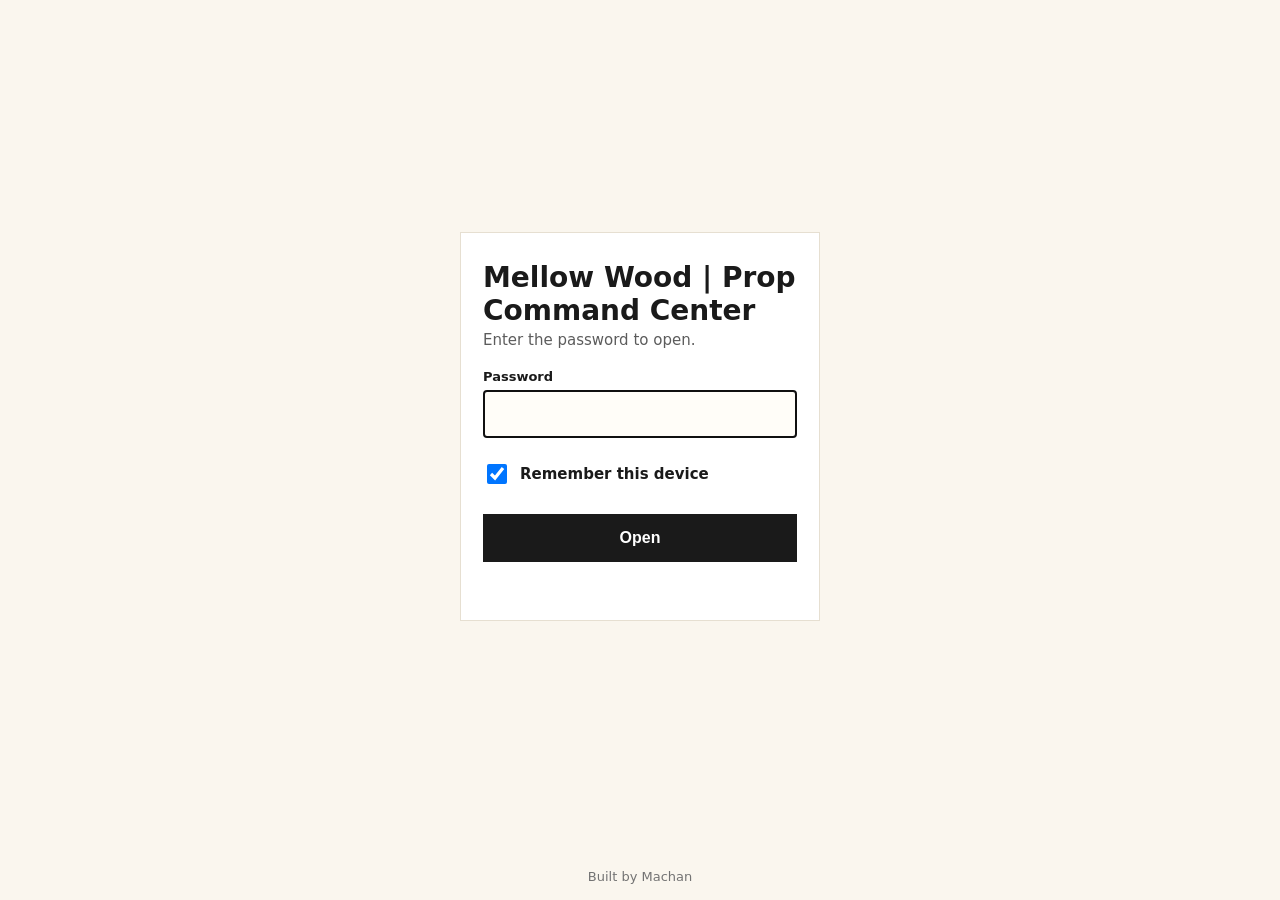
==== commit ec726354: "Swatch: Key Dates timeline strip under Status Check; statement lines expand inline Machan's Property" ====
--- a/mellow-wood.html
+++ b/mellow-wood.html
@@ -11,7 +11,7 @@
 <label for="p">Password</label><input id="p" type="password" autocomplete="current-password" required autofocus enterkeyhint="go">
 <label class="rm"><input type="checkbox" id="r" checked> Remember this device</label><button type="submit">Open</button><div id="err" role="alert"></div></form></main>
 <footer>Built by Machan</footer>
-<script>(()=>{const D={"s": "h1YeWA5S7tHNNgfrOtWNBw==", "i": "El2rsZWl7kc70rr7", "c": "o/Tsb/kufTQuZqb3Z+P7i2lC8JbfLPekVX6GUdwRJidBOfEjxoB60bEiSmNlQXKJJYoulVw1DT13Y6iyRjBTsWC5ps9J7ARRcmneaZJOkBpM/SbZZ/cCZrUmwJP+g7k+PQT9Ob3tWIy6yjYBk0/spDmrbaLJSLB3z4QDzPZDfnOnzLCo2L32MytFPaszPUox08OFOudujW8oK+2uBA3hnDPuB2jgEK6CjMMoehModxoQxKSDu7C/VxXW/zBpuxgGNkeACk5asyfH5BMAOjQKA95VHzTPOCkNM5B/4ryZWbb12WSZePPOFCgxbWuYuXbfH1N9ki7tL2rpk6IAWhmd1PT0ca4qdV+vrurFfkbj9NXo4gEAxHr7yoMJyyuUZg2J3QpJCEyjRb+ghjQP9ypkFSdpDNg/luiWvhyLYlcCGhAXqrFN7myB20z2xmHzbEhaaYB75+bXszOY6xXt+y7IERVTXiFsMkhxcJCowtjBXQfQVdrGNFUfFs3+hldbs5XstUbTgfwepswGvZ/s7ekeTg0v6pTAzfmg4+VH7/BwuS06jXEDujBff2bUS3ABmM67mhlPsIYxHmq8/W+Wi4evD9PZYfBTZ7OKT/330m56eT9lPwFf4/CCm9JfWYKkp3FZucOEfA2z1PrWydot8s6+X/MmeVAAbC4JJ1cIfPsswn7P0Nz/[base64]/hzfhMap7hk0cfyn5gWSWNEqJa7rkdyohLqJsIjjmCjGXR9J7e+C6UtgD5QXOS3LBWtAPGv64cBXKJmLCyAwWwLhEhM8om5OMAeJo1FMeDwxDIG+h/lyZD7yb13r+La9X/BM1xX6eBEE7CElYwascChYnYNUJ5fJ+URiZGmtQIM5dqQ8vMdM7Rr8Zm4mSwSw19G6qHLF3ybdpCD8Puk+zXENBbDyvjWX/[base64]/yhe6mdGA89d/2dIUh8zIMGOIMQNRD/1M1Hm+rdpgUl5HOtE2ai3ZYagJTF6MRdal2hk5w2cdxoAnkb7eXIZCW0inBhdtJ/vVq0w5s5+11OPW1AbWb1ABFSibIauHLnWjWlqJ9pACsmmhTLS+HR/VEApHrqjomikqEGD/Y6ZEM90rPa4fEC/D+jZrEwsutm92Mh9p6P4StME0vaaheAIG3zBrCxfRBo1jvQTvIyf3+SXk6cz23Fddfc0zv2gTAJo6hs09Vf/xLlG7OHoGVsAL3WC5U/PU2wue+R8BWmcfKMGFct/zPrq09WeEIy+MNGVnpYfBtf0u7g8OLOfFspE1xKo9CV2Nfq0siL9XWPm7P2f+YCExmchw5YoJx/XToIkfazSF9v63slIyEonZsAKtH0Zu7TrL7i0t69XJlF1foy4dRixr5Rk9TiPDRxNc4+TGM9lxmPd+oBCXZMVN8OIGIWxVvxWSoVji0J9znyxMgf8S7f98Ygl8molUkK+Td3fG69PIbekgIkhwICaX/ZpCIGTdABan1pb6u9TLtZriXoDC9BHwmf04lX813lPPutvZ7fwqu16yvOvQ9gWW1Zeroru0MGVNhDPXIgUAN7zu3E2MobHU8NLkLGpYTUk3W0FHw3bFEfy7JsLgNMNff9frEUs+4lxFl82Ap2et4P470ovSQ3l6/iNbTbRK408qbA8uDzbOu1DAm2Vf995g8CHg96jXjIJ4NwSa94et8Bm5/t73R8oYTNfVDWFSpj+4dfb8BBHkrxoNtjmKMuwYa5kPMO7RQLiBGHvz/Ry6scNFOc0JtndiQ+fXNd6KEQxmACRYFBbfAYgojHnaAk3McPWDjS0o+r4y6P8up8e8B+Fzkt7dmZ/UwrtPLi1v60zkuJBpu005rIlVVEIXsAEXZpdBT5JXnZ9EdT5l80iVvJF9lKa7KXaSrv4+z2D/YVkV9xymJKtiMoMZewiAaz7FDj3omnLfpzrhqLPd+J90puSNTzB8dQg5yBwEB8VT8sKcV5pXdxUgclgM0xuyWmyNMih8ZI1B2hT2kjq3UADF/ukdOaFd2fDjHaE5bfKFeGVaLcE8XkpZUVmV+csYKBaHagIz5kmWre5PI8Gfx9hni2ldcUDgOytpTuC/sVwRIM1m/dNTtjkeoIizGnfVmiqJ0XVTYOfIHjxU9kvgGvFdv9W6ei5ipX9G/FnZ6qmvQOJNzqnCVRGJ3HWLQ6q3036Fs6zeiIySamMUmzKqUgKMI7r5aXzPzOJ6bVg1URVPj6aLVLR3VLoQzoHNb+FqxUJnfPLdIyApHICEUP/6Et8tTyB5J0ufbzP0TjZvqA515nTU+8VILUcxh6no034COeSDJQ1vdDH0pIV96WVFetz9scNtwIoiHuRzEbZl6ALl9RCcy1D9Qxt+7JQuzpKqmSWVlf3jBGwQS5tXqbiIa7rIaqoQ1iYmU4rMZ11eAw1t1n3Or4GQLaehlJD/A+Am1YyueJ4zUOnHR3m/ILu3sYMQn+dnE18JIRzgcCqGd5GxDhS3FM7Pi3Vo84lekQYUIHzug82BxBhxpaJBsOUAyciujEicT3dtaB0hTNOSsI8etPX4WKNdOHawX2YUUugj45kmmPq+Tkml1aCiqreQlsyam9QbbPAGNt+T0rSKqozMtdTHid738p9I9rKL/RlTwOzPCotQ1rKRr75m944X1iTGTOCamr2yzTK5QnrSIJUSCJzSeAW8KjnuNWRe9U5i9X8Zj9aq6Pz4yo1ROOy6+uRSu7/I50JFVJju/Gp/7TJ+rufnwaUQxKiV80KAmo4FvI+pTlSftB6xbVdzT5cJ7EIKXzXVv31G8aDInKAQi1sM3wtrid2j2qTD9X+1xX+EXSKwLlYJoX+CxcWbAjfjMTAzkFojPef72CRtv2ntq7jhaHk/bdAGpjcQnhAnHcbCQzEcKtzJmJFIB5zEALU906U/NqswWLICFAg6TvoQVPYhqVCKYDMCDIrqx19dVkF73Hnedw687XMot8rVZw1+sYIl250kEjXtI4wdSHpsqEDai4UkEjn3gC8cXZnKJtzEOmwh867FJ7LTSFm0m8moPsBnic26txdLO9ID1RZBR7nWzbdjLQRPOy/JlDMx0vc/C/6cgXrQLJK12+jTwrNB/5EffX9KhWulyZ/E2HxX+KYBg3uErj8/phJx3eEK6BUyIQEIHXM00KBnwr+OluWrzT3s79YBOyP+XlpB+LU2lZ/[base64]/Z+2FKoJ+agp83SjDjrS0m02vSN3V6EqM0k4h4iXALJT1tamVWL/U2nkzj5MLMIhpfR35fErYIGTO+lLnXRF/b6BzudJChowQ2vP+XHiB78XvfxvDtfn5fb+vF9tNwCXAfq71qIquE0jYfZQy4r5NmB/jgyecsB8bvT+ZbV1ZVh5AVGyCxdbyYbRK/tW9jr29r5wS3ULZZPK7ujhLPWAxyzch3eF0H+aMp2touAN3iPCaXUbF/u68c0ZEOarsoFL8KKmlx7as+PnRMQc7iDBuTrUZ5uSq0SpEcdgaGFNyrW+m9q1of3SkF4vriM8CQ8vp7DkeTVcZ+KIsS27a0Pv+nxyt+RERUetYk/DQSDBf6qrSQXn4qjrsngsU7W7fg5soHQ9c77fZrLZaHfc43r2XrSn9OusyK1p1uaqqMmkX/gmQfqVaSJaq1AHXa7jRDofA0Rfe8nsGRP3UtE0gI72bNTfxNDUyanz1fatoe0kMIhSmMBJWI/ed816Up9Jy3syYo3RzzrTFWRvYWdPJbMsLuxqTgd+1JBqphr8B2rW6ufUn0xqqcrZA+qCl5fVrR/[base64]/ZGgL2gNBAdA/9y+seNv2WeVzLLKPGKTy3nPOWV1x6JYW6c5Xo6ie9zjBSzQg6EClpg3sGQxrpbTiP6xgq1aSi/EQEiag0YVJ/a1h89hskb7TybLe1fqj7DuiZKB84ZeUW+ParMobwg3WVaTGQiRhoCx7Vqlfoaabqc5gOoWbEGOkLqQ5iYk742fV1Zooafyc/MjDkJ1UE9WqLhXyctfIe86+nhi132Uowm1s46P4f3X1y63r39ZwvTe/e/ySpENZUF+fqG96KZmZazin1rIIHnFMhsjwIpGgCn0h5rJElv/sNvBsRRF/oDP/wSfLmSp0AwG2av1081/gMcLPkG9A44ry7yLZyHii7XlHFSuqJIJDcfdfi4s8gglYRja42rECBBOQ6ZSgUsgGQIabS25L6fQdrh3a5pp3NuOdlQB33VF93ongnHlwaSaZSiplLwkq/eSYXy6yroMNjXYU6/Z9y9JMkD9VTFZ2rgg+QVETwu7gScZKbNMyYD5XkbVKCWPfi7akSGo2kJsigvDf9ESrHDxG9n3Exim/QoNiRK4pQsDbjSxyc1I+A4lEtsh9MQkgh55xp6w6Q1XI1tfXzqEy9OzjEOhZosYZv5BE5LZLfkWXiB7qm7MmbJaKXKJFq91cTKhLZ75YrSyxa4RVvTH3c8/OQ3d0DnrjxZyoseP7ALQddDx98ZEk4W+fK8AGq+hOnVDf7KMl+vTjCWHm4O5mk/iepgYyWf0Qh4CXEXtIqH5NSwNPG+bq3Bo++2TWeJBN2EgPs0q80F4chK9abeHIB6fZndnzo91KXFhtYrEUY7+ii6YZ6s4lerrkay7jL7b6y1xCRpN98JxO+IQPWWxCiWuQuMCFae+G513sFusQ+in6003we8qw/nII9nWlGdEfoHTuqC0zb/pJjH9S0RFVqs5ES/S5C2aRcFkzmrVoMj9FRbfkCDTc0o7NovX02h8+CnMhdKT5DXx3WbUeG7XY76wOCMqMIrI8HNYbLaE+7tJkTG1wvg4skQ5mWT0Xvb7ixL+dT+cFycwzT27RHWr9lp2OnU0cIsYuWBFZnQ0OSmrqwDTIOO/00tEk5fiwAYIRFerKp5SysR1O/dH0/MtpqksscnQD52Q1jnCKOmqmg6kXij2qzgldZLkxWNrTDSJN8qaaYX97+C6GZElIFtCYzoIkfJ5TI77JgLR/7uhhisiAsAiU0+2XsZZnN7gRzfOjU7vxMC/NSBfymnd+OlgYYgVi1Iid+BoWAaysaixjnd5kkRPZwcoBtxOgF2s6L2gjtNa8X/2gPVk5/[base64]/PrQKuFVV+8Qs09pcUHB/oV82MgaeAsrokYwIzgJjN14k0/61C1NV0G0+l9e+XHo73e2bsHM4sXLe0LiVS4UZ4IZHEFRh6ppixIWOfIXf0V/66TCGVx4EOQQTEVXyYtoX0hXHTbpJCXjvPpBwAYRxcQ5rKCCBP7alGKcwKmHfvXLlyKPS1Bhi3+PHB9fRL9b6ddupfyqM5stO9bYD/ss4g7zR5I9IeqVKbxg0ov31Hc8BM+wucbv7sj/eX8NxiheOiQ7vf42HWBJs31tfp4dmn4/xbtrU/ryRheLXi4Gs13XQC87q3jT2+KFICoxi6qHT2sVa1Sh3Ux7KTmrV4k0BpIrnbYJ0g0G5Fn5uta5avUSQdHohFxR90YKvdWU6zsHhRjzG7ad9FSO79NR5HrXFZ7+e71nQBrjefJJTR4fpM00TNiaH4kHEdMARdtdY08eyBCzkcECCA/EZaw8qaisBh55ym0hxRxOZFcmMGJ/ajOprmvr1RhwVSyk3wjVrGRHfco3K+yc+7UhCT3Unwd9pNGSVAopfjikgml8hw+cFdo5YOFNKiFXJx1PIBUxsjhZ62qpZPfrjIjzdP1qybIj2JlClr8iKWwt9fM2hy1nD+ce1mWpDa2Yf9DJSwEdtkBB0WDLorsOxkNVyVLIjbJl8OsffTB/90D/2FZfmORZgkkc6KBuIxhJNcvVOu8BR7NZLDjjZwbHnOaYRDMYo+kjGXGdGLoM7qiKxOicb/+sROK+gp64jDqxyBE5mYm2qX8shDArKgmTL3HtjgmqoqXdd03qTY6l08zy/bfbzndD8a6TpNlCdDTeGwP++eaE1lULX+/2DVfNvtF3LZk0GwSvESq0M8xnWN5qkDAtR0+cH8w3FrzBMbGwTC7il424ICJIClusFGoRC7q4FzyZkhSvT/VmOQnKLQN8bMFAkKPPWS0mzQhaC4XxGNRdoMf8XW4KzumwG/QlLeLaN7H+CoDRPqFhUz1zWHs2iGWBkrIc5eBUUwUMUXcntVHR2ZKraQmHSUA2aDIYZCJPSahniAj6PgsP2Tcb2ex7CM2qOHoR1/[base64]/crugMGvKsQ3JMQ+Ko8QMBv0V+YLsq9ifVfSWaW0+BEzK1fyhZZ/ZYnSNPoEIMVj/3wHE6LZsABvG9I0674dmF2qcJIhOOEfM3ArwmpgBBuFKB9ho4AKxBQHcxo1TD6Ws+yY9yP/FqdKc99EtKH3Zc1bof4hnS7h/sJcyrrbHVvbs7/hR328wKLXtIvRI8lspwDtwwiNatGsIafNOBzv/DuikrbcBLQkjFS2lv6na2haR6zzPWM5eLuc3NKwu2E7zUJotoUuC+sxPskAXw0mLLbThYk+VgnROIz3scgPf+xJ54iQ843Jy/6esy663pha/sqcTrtNTIt+VRfBrFAhlvoYRdb4nU5/S+pveuf47LAfGuK36LcYRnDSWwRu4QfaceOpOKnxPDbOd/Hn+mIWhvPXU3B4f68OllJQpFWGaobtjnNlGyvAinAvZOG7f3LvRsjScVjuPxWjVsIHej+BCFICkuNpis9c+3Cjpntve/sBmi6pidX5ZyHQIe0bdhT0vCpONjFLmIOp/vrIFEI3wiZ5OK/0Ifr0+ci5rUYdT9SkxAuMxK4/cXKPvE+eDYSSvIGTPgGmDYFTVi4uU5nHTXrIFWAgn3kuNg01EI2bDhlapRlJvKRbQiYC6uvzBjgBiNaFTq72LNP446Rn4YPJe4IUdB5Vcidmktt2K0SrQZxMQ8qMYHkzEPvLU/W175L+8s+OqNvSCqp21yfmvUbyUoV2E/[base64]/V5hNue3VAE4nkIz0naHcOOGGtFfpF+i5O1Gj7L2O6vf6mNf33j8dDqg9GIrjfpk9UsWs6SSvusal5tSZrbkVqCf7Xrz22kNhlqsUEF1wdlSeyv/oEfAkecY5JH4XT7gZtfM1cohKG5fbodaOqeMTwANz6Uwp94B5fzgA/Q1P3DQeBY+Kl6QKYglv2BCOyh6xzHOkUxrSJDLCU7Z1RwLLF/O7Wbav+P0Zxm60KGxr8cKfFbsLnNTG4JdfwkBHbZa926GKyAqFoKnO/mRXT61e+GS85dABGMEKS3lNdk333lHaOE1a8cdd1gj3rM5fnM///0CnfwEWJxT5ttWqO0qbp+yYr6xdfqVpboQoak7VFdY+ZDYwrUULj3LbmFlhIEfcxh76sktCAVmOnJKCIm/TwrCppYxWrapYu4N4PqwHSq5FO2wAqC3wu3CzoBkBNdLb+RByoxXMivyGsX9d4JGVq9maVYCb3gBz5Ea7bjp/KaRHYDIKUFVhVJIw8mChm0N6bGyqkTeDaIY3q/61Yt615Otqs0oa24lmrvR5Bs/SYLLopVLjiTy0L/XkFR0YRlzWyHCvHeW+/aarQSF7EYHs7em34sCkyo2pla1b/45RCYsTTgq+eZRCuQTuX1yNgQZaJwn2s03R77bGxWqNwf0eRfpjlbWcK0QbyR61vnTMg7am6d1VFfaLUMiIKDIe9nRl9G0ooVWQDEn2MnWCn59XPI8nP6wyDhyfX/MKePvjLpz2FPGQu6eJ1rY70uSdy0tsB3d3mz784JGnBrXneAA6ellqrjH7yQiBR1gYdtrVhYD49UzRD13vApwfDnwQcf2ezhjsBVvplrT+rXED+u3QAokauz+a3Gz6uS2hMQn2Q/YJJUNgHYSrfk9iJCm+9kRwlTzzbwu6jqSB/VatQBIF4xGITRt3VDf1QhF/uczwcLSBRu7GQHFv8LOYb7hW8daz6DVaXPDYZjfiqqM3lcVnjo4af6DYeRqEs0Tpk+Uq9CNE514UgfZL0Wn+4r0YcPrwwKyA+CRxm/p7Sk0pLC6iPlNhhAzWiKmp4RtBa/bheHGKdDvvUhV5UQBDM55TkeMbTS0EId+1HyA+Axxv5t12bK/DlRjA3JSslcowX18PGg1QCCVYNL0UIcaTLBWM3ce4Mc1FMvFYn8I4l5lBVVZQlOPYFHrTyJBa+wdXTz3NYUk5iaJw10gQi3npgCYovz3Dnkh0ND+7Fiw8HnY6zg+ReD6m5vROyOsl82EV/rYkrMhnx14IOfepZ+2S9jYzNDBa2D49URbr2zFpJbd8ze/9G6qRXmTYCGx5u9+x4gPRQl+GxnfcDsf2UbEXOEqIRO+KfXX8lKNvNIFf0t2slkTHU/XToBhR2/H4LT/+pbizADV7YqnCdOBnnDTXQ1CblQT2UE4bmOuy6kR81tNUO6sz6moxgUCigYQEKsEXZlhtNkQRwlwP6bOIQavzSM/MWdosrRipG5SBdYgxmfqQy1VNGmijJ26eZf5NwpjjAKuK1HkMhtn6zgRxy4ozxKpvEWjhaxT7QB8HNwg3C2KBPAIkutsBRSidaMHMr1yCgm9LgSlNmDROX6K64vkl8b6IHAq2g0zOtEQhFFh3keeeX5CT0BnmkSud5cFIc+ogY92DqgvgTd7VcOYhXgYCWtI/0w7fXMw8jiasbviZnlR6/3Zq/A+Ul0WI0pPcLRioju/jdZBzTBcA8Bckqwv7ub10NjYqmqsP9LsjQVYRc7y2sn0XvRiCg1XoT9m53hgtzQ7FiY8DnamoW96hXlwxZuVKiFtNnAhEQ3zhlo3iDifEKnqovRT8GbPANuiiX8H77Nd4JBl+WJbuQv1E8Vcf9+2jcQnl7pPnosQ61pOJuAg8G9ioii4KAEaVPiCwraD0XlLji+RDX/gw7TejjQW1dEZG2S+AozKV//FabZJIiKy6h8HQwhzWJryyoQ6rzkZNpdINSIgy/17oafbI8JDAs9ZoEtrs9SgM3ftG5n/kV48fJ0IkGJ5XhEvTM12Jn5/iVS6hWKM21gLGGiA5S4H+kasdz+XuwDm1cAf0P3kEqYe1nVjpwfc3HQ3d16P0/KuZQ8PbLZ4AfBb1t10n8Z8CtpSo4Nb71G3to8MlMmDc2kCl66RDplkjmfl2HZmZiOzmfE7N3guHy2ojX0UVKyBFoENSg0Cp3sQkxIwDRJhAAMfD7H1CpvFu3d613BV7m605w8Bj0Enuj4mbwZDuW4wctNhJPdRkCrTY4KcfK+n/eL4NUdPjPvw1PmT6K+cKXMz5NzUCKxCTko0wpOx5Ht1b1d4Q+lpI/K9CpJpMA4w35dGN0kYy2mSuydKwAFDmAcO+gWHxZQi9svLQx7ABvbq92egEKzUsdgzfv0sS1UL1un7X0XurJ7TkEQ8SuLL07F+vRGCus5IG342xMSv6Xs7vprwoV6bx73ZOvrhHxge52bRXZ0O59/grqMiM1yA9gIzvifgy6SHFsaYKAGOsrPM+g+g18f1vYEr9sapS1dJuJeB213EzCgknjEyeHl77XB+qDePgRYJDsopBfYtd+9sbFYelL4g1xVwTiHxEwqH2InIdOHfeWP+8xPeySL/uNEXagcUwxtlfjRirC0QiVujlzLuEdtB15+NbXoEyTunSMH8Rj77hXggKTtdhh8KfcTKsEzsIraEeZOepjHr+8rPzqlieL7yvq7dwaCLe3241WDVbbawNAa52WdQxL/gzl//mTdMS2uExg2fWwpyB4/eE0raYumoh0piC8vRVowiciUtPeaa5cbTYM4RBIfvekThei7Rx4rv8HU/CShR99KH83eZ2DvlXqyIJYHt8+nZqjBGiuH7haHFxzzgmWl9wHBxKnFUwo4vvcyGXUqduAjP8aNCliJuQZejnSQ+LKA3YtC91hrvXA7YnoSLcAbxn4SkoS/B4b5O8eGNqfXXvwyo035JQ40J53IaxtsOE7D4/GgBbI7v6cma4P7Zb/0j1Lkx3HQtrc/VUKFMgdPgVTS+sng0Sijx+zKpOjeLMN/9gvmBEviY3xbyTTiLrM8eYuWyyC21yBdpvKUbaQClY8MLn+EPiff9z5lYd0P41eQJrui8BRnfEc0/ltH5HrIR00f58BrSUtUUYAVTPq42b8GQxaariJdVvw20KqZyBEnC2WbPpy/Fe9v5b0JDVeu97Sbk4UJkJnpSjBcNJvIWOcHNatbGXuGmkxYdjdOvH7+IZc/jYcMunOdM6MkcOCFrLapeX3rbAYKuGalFO/PkCuKsYqeFVMkwlhlTdVQnGFDXLfyc+wbsx7c6HJFZWCUD6ce7ThhlV1eHnoKmwdEDhIItRZNX/wvT45F2yl+Kh1VEU+7VfkxQwhJZwcvecNIlnrbipH5CQrBW+wk/Ych/DEgbUoCpV3cg55l94GYu7a+t1ijOrxVO9WoUDBniadFyKzdUdwFClzcPFejfUbfp0aNhNIQAlLlBeSU6kz6csKVszJyJUaMK/caGVK5WUk8ChgGDQojUkx6H5CmlcFcWDD34GfPh7p9rQIg7N5OIzVMY1H7Wa67jIKkrxnRb+Xn9gu98WPnPIvMdtnZqBYtKaIGllsCf5wSikGVlACgLIgJCyHNGr/Kw7IYWlnpaKQks5XZhiFXBL8NT0YH28WlCuqgrm5cCbCQTmL5ArRayKuoZ9hHttVJP9d3QAwFhlcibXbxvZd+xEiBYB3JrkqabZz2V5CpM3ViUAIY8vu02656TTO0BLZBwkPd5VMXUzb/MFrNr+huIo8Ds5XEojYfTqV2T+7qI8KKj2fFMzoQUAeGGEggIEQ2xpleAFLk0UbgkvTMY1xM4+zwvKS2EiiKxV0RAG4wn5oSFRZwAyDQktUn7hh6rjkDzgUywkkzITl/MteIQbonJhlM4Kq+mrj05UVPe71EMcgf9V08o1G1sqsQm/v2Ob3dVgoXWb2/HWK94Fi8fYKjALq6no3tMewbriXhVLPWWocasSkvqm2EaNoDRGFEGpBqttBMZPbKzmbcNqFfY5LNaTNIjhbm9nUTcaWeer51jVrHw+X+e93SBrdzi7YeptfQkUdR3f6wFdsF3CtuPtaWt14S6y1iicsT6x6Kiq4LVgr03k9lGn7C6oaOy7lWI6/URkT+zmap80sLl5lXdFiwzR5zvdBxxCi5bwm1U+iXoSAWO6RkPxUlipcvozMS2FV3WnoKsq+XSQFPei2bm9hAgkS1Xn294p1KNf7tiTZUu98O2Hj9daMnDQ3JmVGjrxea7DjbNhjBJ3a3ptrDZnSx4nDO+XaX4mTMxmelZMEaUlTSWn8yI2wiE/fuf8O3AvFvZZUd8qNva1mVWilgQMbv+AeRNDtgMZ6yXcZElmYVp2KCXxyDH9pvrWkdqmN2KQ1dA+xZVrH02v9uTDY2AXURUXmKV87cVfQLXy/nEyHHOmTiH03bzjEtpd6nIc+rnq3yyCMKts1NGNRkdPLOvZVgu+uwmbJrx2oVZcSXFAsen9KfSz71VPvTJoSpRkfh6/UUFdJIA5boQ2AyN/roZkK29Bu6uAdJIf14mt96x/qEy9hvPXi/7tWJ32XrpgL0Pm2Ce0EgAk8BCTCQapWzwPxzypykY/k0u0PubmPPgacs8GQxvRJzaCkZWYqC9hevCeVdJKq0HC0LDCKTgOB8O7EGmaowfJu3Hy2yMU9Ety9KE4nBBST4YLxZfg3xiRwWG6VNRGp3H5zLea3H4aUQDdeZn4h2dZKaalkv8/tzVsgauQfHK9+J4ekcqfOTixKn4LPcrR0rarsi4BoaSaYxF99BKOeEKoNc6u5trrWmJ6m+TR5SN4d0G1BaVh6w531tnqvnlSXteRhypvVBzh/K2/9V9reV56D/ViHv5BjkvjHp5f0py8BBtcp1fkca5dYWkT5aPwdsnR1UQ5YSm8ZjSl6VjnH3Tp5nXr2fzsVwRm53PoDOofUCyfvHgkJvxaM31JH9TaUCew1Bl3PhmAMTM7NdPdAUK1Pyqst3mfxh/0RAgRjdvnuqKr621cvO8ypR5wiCvfFvAB/Bz9YRhyiDTpiUcc62Nx1cqz1AvCd6ekpYZRxBG9sg6s/R3jg/gZE+LPnIBQtrEKmznw7tNAue8z54h+zWLlesdirBCM/2WtKfsoqVuDR6R9Wfnhm5V2vUY5WTvxif5c+MFx8ToueUir9gzK2rgZHmU1T/lEzqEs07aVYgFaNR+dYo3V5byfZqkDxmZuwNvVjaALHQt5/CwbnE95lE1Wwrgd/908K7dTZhyTzLFiAFXbxzYH5DV+jrDY6YnOA182CLB66joR0qLudeGMlsi3Cm6jD2pdfWw2prss1uoeto2UOZYunhqC9B4GuuV1vnd2qB9o/D7ELmg7uDtmFHW+xklrHeKfkM6lHy+Okc3KJ4SzgpXORgW0mhcn13TDCZcgHx7d19OI4NL/TC9sq/12GfonUw3GoRBey2Do/[base64]/+9OT2Ui3pK5q+A7ysXu+J8YjBeZP6hZPevb4krzaTX3XD5YX0M4yb96K1sT/y+aocqJWA7MOhIjA89xqRCT8IFxrasDKxcqkKyqd7EmnD2wTg2l+6UAamY0292JelbMZtgXihpdthdYDcsDl3r3KrL0JPhNBNizLOax+Lg8Ac9bA6iRb9xy6psXrhApNAQQHJD9n48xuq4Lp/9K7oyF4a327qyLhLK4YNTRrwQLIp4xjGkfLt7cA5dtl+MSocefNdlKMsu5KhBCTmtmLEA4GNyrEpKf1KKaxiEtLEUKAQmWsNz0MD2aEr9ZFEFyQcA6wF4rwdKcEqp5d5dxnB1Kn8WBpWOFfSDMkzL7fQ1LT/4qBABWdFwhz2390Gbk465i113vM8O4OpVLIrtVLE0L838nVgTMLRuzRHDiSI8P9M0Y+CuvtzY67tg81t1uTQvXQglQ6qSxOkHsj2cCejEHgh+wJlNw0jOivTurY+qLSr0H9w+BaNeQRwAfTm1citmfofoNm0m0X/T1aWx7w9OZEiEDsANINNaRueUOajHWrL+L0cFS0Tzr5c3rPbltEJKzyyJFuMQf3R/OyBBfIM7uPvrRgP9v3LMCo/32sVi0laZGktJCh0tUZt+DKIBP2/PZO4jmwXkMmuU+cTobYlA1bVTTNuYuIW9f4HoOrpWdsVso/dJjsEWivHzo9q6OX+Sg5UHYo2uaFsBLPIeFNlR3ed66WzZI+mGNU7yXenEFFQ31U6W5GkQMQUQ+R8OCYFobzVXmFW4b/pQt6KTR81xztfoM99NNOKvkerxnWoat5RMoz5FnC1UWhD1XoVpyW/mDLD0vrTHdu4WtpEHHfHjuUaAZSNlHQqPDn7lOpa1f0pjqGyR06pOId0/+MdyObKSjgAh9hRXATvkg0feuuc4BhKV1DTEFgE8UfdhZjaCajEL0p3w960MuK3ynntUGk3l5irInUp8NAOJrGXevsoHK4oFXKZUZI1HIel/3HzL5kVvIgX5nd/H+uYN/JBcqepZQB6KtlJDxoHAXINk2rVzMQ2FXFg7R/4Q4HRJ8kOKVEOC8H9eoNaP3VdLcYyscM1Cu0tvhdaOP+ZFEh2wcj/zJ3tuJcM4/8Oc2U2JpxTtv4DN6//vbEj5agnYH4KMIzO6nO/+YANz822nwyH5oi3vtt3r+Vmvh8aCc8FiWLiEi5AsGfj2YABu3k+3pSE0KUX7xox92Q6//JPQO3ywcjjK8PAiZPaPOV0bCgxxPztp0go2L6E4JBwnwhn8JPL80G3DPlFxx14BA13ZgNngc4RAcIbITmelzgZmS1bl05Ps4s5LtJx2hE8T42OigoQ9aRqCW8eG9eV8KT+dNaNxNCYUoyd+81GrKPVUVaJscJPx6JsBjnWc5TsAqNd5yeC4Uq/qRmMgN3rKJ0qqy9XotOEPWWeLa47XBFs+JbtyrHaCI+F3XkN6kPhXELr2qT1vXCelRlrQq+PtyR9UASn1br6+oBib+U74rajFnbe9sPufOKqd+TC1is/7EcONHwi9ZTKBYpDO1rCyaWFr4mkMRSGgXI4ZYDZ6/ldIiuGnNE4JBurqPCCnn6/ZfEqDZUrmk9TzoDH3KRSE81ivAYXUrQc0QsjlNZE4CoorMr1hTOfAkePRPQjyJgBHyfGiXZ0ObOFWrfrtRTvQ62CY2LnxC+zS4FbZsuY7XHAqEkGUSq8J2E3yO4poV6F/r/tZGqAi/pwfCxRmRQ0GcovFSRhICSUlWDWNLmesMwy2alKtFvaa9uLedq0naRTTrZ4dsXyUrdtJ8Z0XkqdozhsZiFAHnv+QxapCatIjlYSp+1Q1FuDGU4BU8ILj4aam06qGGcq+CYr9QvJb6/zl7/msGVga/f5JhBeuGz4ObtuMOfYQUqq1nc2FNxYdZPluegy9j7muPhjDH5PcELb78qso7Vp9mUG7xkkGNa3uN0vGzpCWC795fd2Pppprc+btBW0oa7OZYoJ+RRXG4QZ7wIBK9vWI6wULWuLbLRIHpSNOFoXQr48jS+3VL0pQL7kXmn3N7dtANY2J52UICiJYmTGdTHELNbh/RSci6mam2/J8ei59/rDPIl3Q8EMet4nNJfpBweggc1ZcF/1o8FqeuNlmtlcPgCjbISyJFVzGlnsaTELqEtr4vso97VGETuNeNCDJ68FXeWC+QIBk/WP4sB9eJlcksocf7sx8XF9GfGv4p7A5TLfg+Da7/kfWnyQGiEcJ8jxH67AZYGxovYWxiF25lPDsUToEK2znjEsrCJZOpWL1c6gLvsT4TL67cJgx1k/AErh7dafmCPsk/EIS8UUeEeapLwgSzuWR28ifZYJ2R0Z61+G9B0gizlUw9YiBPmcGc3kOgK/[base64]/DSmlL9SWh8tK9pwgQebpRBb5a5yYVpfc0g9PQFTcukQqqfoPzpnnVaUE2YgPnaGwn1SsoeroscjUvldiIsP0NTuyMgQ0xMe9uFgx1DCJ+4SyhacqFfcXEnr+JX98F/Y9gtezviG1gKNzbW5aiGLP0Zd5P0Fs5sUqrrZn/PdxjNamu+eidYuswOl0Xa+UyoBvHojU7JNx3Ou6wO5I5rEOKF0AWJKqn7AXqcbukCkwTHfpzhmsgOWjg0f097kCYAw6TLQq6B08MDCAi8+0RJav9eX28QQRhFjCoN/qCq2vl0MdFTP9LZKBWBi/gYM8AdZBoNiJCcY6mUJfL0b7mzzdnPwTeI0wFY2f1HJ1X0FThbzkxzXD45eicoRRaYO9MmtCI2G/EB/OUqDIi9nwlJdT0A0zue5ZWJ9ToCWmyPjiBkl5VlZpE7eKhpRTrTWdBO6rFJ52G22nwr2C1yRxIaMsBRUfcnnXhG/[base64]/S8XXFugyS1eLb/opKAoRHwwFQ0SgNEVbRH4nVvSS3Z0QDqIPFP+W/u7hFJyTrAq1hFuX0sLh9SXhTY/XmrCsRZRewLTYOtVgqPDlXWfT/s43mt8TaHMtewdxWLPjkbyZiGhVpfp3rB4S/c1UwQWKkz2H+//a+BZhPcbrc3FZVFY6bxAKcCStx1HmWja+/APDE5XkDIH6CEZxRHJSq9WFGmv8Ks73rAJRU71t0o8FIbCfko4ExsFiSAzYHEaGEAPwN33hDM58OzgfYpfRYX0T31MIYgiZqDmNsLUbC8/2dAs3bw7HysvYVoSMoQGBfxX+TcQFT+twl41QGtAQdbofKMFBo3TrBmR/cKltfj0Pu6AVP8Pl7LAY2i/QdmAImz6V9NpQ9GQHKgVU+UrTu/B9aSjdLarDB4cuYu8IsqUw6EJNR8ydkCNsI2s61lXVtB45JM3f26/RiKg5LwGiPca6vNv0cBTSXeO311ZtQLHpK8hUP0AiJpvTaljZlBPXX5Op1ZLkOfoLMklxaxR8vKWXiFx9/qNncRs7pQtOBl1002K4fPtnCkfXXgK/YOGHTWxO97ai/IuAqRKLHZfh+m40zRsAvdSMli/CLEG0MNM/ncObzpHh5los1gLlOn/HXIV0YQC+iSa1idOTh3rAd9KBq4GVzSi99+4R+fsSvrpbMY3fnsyqOJxLqb/HRXVsD6ftwTfv7gc6uDt/w2wXJBVrshOJUHRSquW70lrzY6U5ezokuDR3EARRNoctmUNSR0F35uOwrSDSXFVkzt37cTTR71EvIvkTne9WBObLmX1zP8Y+EsD2kL0cwSrcQY84mb77kaucs5aQ+8zZGAYUpIR0/QaRhk9BzwtQufeKQPY8/vDkU7Mco8MR8wuIGV/Uew5rrssVFTQ11SzUr43k6bxD2KxAhgefwUuTfO9irROQebU5PfM2nt9GQXdObGHIktyuEmuXltrTgD0yTnbyWatJLhpK9Ab/P0nz507nLhcYgLLDBFHtFrM3CXJeR79u4o6XXrqP3Z/J+FrfjK2359dJ5yKtjRbJ4yHhVdgI7vheWuB1YCvgqS98IoiFf0aPIDsyk5Mew9mr2uzPCJRFqO3erc14Gdh/yCXwEvhyg+BsVKpGfGM0Y9YU9D25VlE0wo7k73CqH2Do9G8wXBB3eX3KPX0HMlWSF6hodofgrVWE+tnp4Ovk3bf4LKxx2KQtI8YtU0zTRqj6IUIUjiCO3H4fI/Pd3NgkFqc0lZ5C+KpSSUlfzTgHx/00vok8Hwg2mJSeuwkc0UKyvDJPaPEgMuJnADQl2ToIXsFfjH8CL0pEjr2+eucQUvubz/nIkHu/OEohnGrbgzz1fgzU+hzvzsNT/EfG/DhAGo2TbBp3ByrhXz7CwbpJdvGR4lo5cC+H3YY+c/Cv/2H2ojRPHuZDRkx9fuEATAFggFyz47LGbpHusfYhTQPYSP26osB3PPdRd8AicynYHYlhO7LO/qyiSXCcYRsyd2UUZLFWD7WIZQCP3aNps16yrQ00hG8J9L30r1IKZb/wVLJhKTjj4/HLfKfN+twiDBLajQPIyk13Io75EWbAxaGrNSloBoh2EVfJxvi4xmonlzHBtL5JriQhjqYZTEHt6xK7rzwRKuwubxF+ScS/scdU+QuDU/d6Vlp1f7r7vTTp0e/G44OJYp5MzgLyGi3IX7jF3eU1uvB1qvR2C2gMrLr3RCjQNEe1sfqY1vOryazND8wo0GhJu2tVMp0bms/UwU1lNEG8TkkIkiPBGmpb5e+SgOGhiaFNB+7sIRVMuic5jqoafpd0c91GnMBmox+8xrZRrvUA5U8+PcFQ2lIFsNrNb5moURqWLqbzcKEH/bOvfgTrEAgn2nEiI8lY+MQqtKfZq7gDh1ZuVsmY/5KZNAcbucDN2yzqPsMSa9fii+tWnhlOEXW70aN49S9uvbJ+XJulxAtKoVty/tMPFkruCebHbLBw5RRlNjm3XV0vx1r1Tj+V5qR2Uf3en4CyVVWfdOhKeOzuVhpexb+mQhvCMe04MlSv4i2bZNm8RwQ5qczL+K0YbOgXCOvXlSCE6/TOkAhSIW2Wr8sNgBamMdIT+G/NXfUfL6/1viDaT1y6a8k/OCUMFntTOvCed4zQvAMxnecWOc7Oii+s7p0stzCaV49vnirCTLilUeSiWqqFtNK4hfQwVp+kGOnJIYgFWlZbii63Ld7Swf/KwuJxZ0VT5PE1cS5xOtqvwJZP3L/V3I7+BAtmW/nYXr7V2mCtDoYDV1RN24CjXtllKqL1AOhFNfiGhIx7jyr8i2+dZLiNmSnDb/CaoFkzDZe3grOUCW9ci4FbdZtmYDjl1gav6jFTx2uhfTW8G3+mqWLX9Ea+fgxn4GfFbH143UJTKPnX3A32Brv+GYZZRkmHlzO+Ab9/2l1T1xA7qhIgx6aqofPvdPZ9duAXWpduzpYqfTy7tO3gXfSBeV/4fy+Cf+E6fkDdG2dA3e6OQtndOxZekCy9InHXGILxakejuy6mRA+tPmevrrWn7xbM/VsFq7q46pYQDq7eDItvmZlCsZ5DHEKpl0O869K3mFBB/C2+PBbxcAJyHZXynoRedQ1ztwwxiVx8vvbpUxoj9f7o/0pOSDtr18eN60/C11dEEbn4Ts5VcMvA21Ik9RtW0BD+kNnHCxQGcE43cykexq1apjDPOu0xqu2GuVwpyyu7J+hmPrMqdaHV5Yo6hU9EF0JczVWwETMFzJUbh1oBKRlu93nZBZ8YeKLCdLHpey2QRZAbt1XBfEkurrck5hzJiAiHyUOHd4MXovetYIm7K1HVPHksH4QMLGA/XO32WXUzhVY+14fbGN4A9KboQ4UbWdUdbEhYnp2F6cUygHKPM57yC/4di1bczUuqkIMYgX+Vj3jfIIStKLdorrW1vZc/o9wDhuC+IrdPfgM6npA5Z+H5fUo6H0ajcLxjMO6kznv8Lvw8iVsO53RwEIJVj2vFkqO94MisKg/oxpOtygLFwvBI4HtfG60DBhqqtX3uB6m6BI1ypiUnN285eWX+KP1Dq+6UVj9O3OM3rj0D2VOlXsVPOPkEp7y6Kybb61iEipiiGq4GWj8ZrNCFm91NeSS+0wSoUvMPh9Gy0D1YVHBE8oo5NWyQ9qIHcnqpqHZAv230+QJmWO0tBztjgPv8hB3XlqrA13HCj/fJHjY5eVNCx3+qnH72pAOWc4yQoTVhU1MTXxR9udop6pOCwyBS5fifuDY3KB0VsNDYHhW3UrlvBFDKvWqcvFUCAPzwdX3wFbzhEqakEtN8QYZmsY5FwKLqQe4mDqexjBzVdSy81jA/Vm3fKo1vStkDpai8qWLmoVmOQnmIc48WzvsGK9FOqXbJJ5K8akOVilzs5pikluxk7cYWm8K0jMq30VzF4HGpizgNGYchnlROZKonvw/APrmAxzv+FxgHSLMYBSCFRNJPcyUZzxFjCNF/yr1mzDBuoo4Q2zw2uUlTYa7a2d8u+d28DB4RA6FjEPO+z9m7dfh1zsxHWbwg0aRnYJRIEb1daotzt+6h3IfIZoQmpdDKPb3jojT/c1v7xw24UWXHJUJRdISCv8TH0pvoSXfNg37YAhvP03j+a5szOqG1okyu26wHv4sQe2whmytRA8J7HDYNIhT1fyPHLpAZCk/rO9aERJq+pQTTpJR3+ley5HencSPXnfRPRZMixe3Ynmz5CMUyI5BgupKVkyAVw0UId0AftZKe2p8XIcey4lrYdn0A8uNVj5byfbEybgf2VOf9Eohqceuux7HdfGfjz+sjemw8qfI32Cw4+xjhSbunLMajPlViBqR2lLSkjHjOWe70cFclBWTSykIl2vzJrtLoN8uxQ1/0mMnd66VQO8UTmZ1oPiD/fjC1PYP5usyEGFdROL7a01UvonIugyihv1Qhqq55U/gjzhm4e7xHrsl+voxHnOujqw0C12O2E20JAHcw8vNS+hbmw/Th4U3x8PTFmAV46E836o/ODeYJs2C0Zxt4d4+Ieox+RCK/+OSXvXZUtTc3lXoeEmNa2kBL/NbT8vQlVFId+/b5eRKXHkUAHdrV5pU1c1pizWudSw+GzQMSlaM0jsy0iCl50RmjipG7UDBtTClDHalbIOEjGhD21bDCPOAXZPcIbro/sBGm7XYgT45KZmw1NXmdjhXWyiQ/1cL6POze8/pGAZU4TmkzxILG2GHOCYD8WiKe+Nl9XBXfCVJnYKPfsPwBaCqWbiTHhNF/5/[base64]/G56SNdguLMil6Z6khGAeAf+vj7rc2SAV3mxH8FwAdfcZs0CetMvmb2aMhzFZoZ7skPupJ0OvJQ4F0d/qpNbaSLkliUkpHfIffsUTTTXlk5ADX6ZsAE2zAJIYGPBxke9VA98HydvW+4q3jIk1hCoRHX/2S/Mxt2YZrwx4OwZ01fqcX4e+4cJ/fyZmm5XGdQxZjnxM1FuEmnDSRv2a7PPn1BG03SddPLAxzsivlGiu03/9ZTF4OFKMGRHVWnnwfSf89VXYZj1gnE5zy3O0ft1EOM1aEV/hLFT5CDAqOthlnUvmq9QucBYvc3s3l9qlf/203qHqnzx+t+QpCoTF4GcFEWnChrEZ6DWSUqNxlNYmKB1EEm4Aj3TS/wM6Jsprox5l95lJQIDFOTrcM7sQLv97EMZXMTOJncRlMOCH9txG3yPy7pVs6Ja/FegK5AS+hT5QtqElfZ4kI7x/qVEFLLdW0OnUrHuMbUlxq8i57hCC2bux/VlnN/KFyRxwws/3ZoE8jSaY6HZRkBRoI0V8IQH/+UYpJ5edI4oqTpra4y8tlzhVj5Fbx9w3sHhcuCqI8YzGiTmPFRYx1SVjwXatbrV92C/8zCPAWdkzLFGMaWt6Jp1NUNzdC9UP+74LlG1icklf4Jay1RT/trWylRpJH0OMzVuCOsM19gQnzSSajXBi718ZVy/RGbOrHfLlJdbmwf0lCNOseZmohn0D9Yo3qYoXLVhwlVaGjzXFWVtRXP7QwzPQIY7ZeUqNBmttpYIJNRoaNi3RAM2TcSvIibT96aU/k6G7Muk6g5BUcjvUfTLDzG0FZWihbrkb/x3GcDSxd0//jcDOcnLrCYGln0bwgDkGBXQuk4DxNJQBQGgvEFl75DGsG/[base64]/Q51f/dHBQv1CAnPAzt9EKuJFZf76WvJLM0aLhwjhHMynvUFBJ0t3QvIT0SKrIi9FJC9zK71MZDKgiPR3cQjd+D/[base64]/yGILAKCdipgZkqpXGhFH+5yevUAX7qy60KXOXS7/A15CFydJy4xfPTYBrYc3N2azUkVXHfGeX+vR5FNCTx3xLG6bWeH8m7QrpyrmIFHD8i4wu4E+SPerz9FnIt/0+7o0J6+WYD1B0/K03kBcGLP3I51diHs5oKLLbra/jOO0bBF2RoMqmGvd0qqpWlpDDEmHTnrDhEmNpr52s+kXLssKdckOi49Ah3wFE1MPN0c3WPOzRU/39meh+hD8b/xRSig8/VN7fOP6Ra7tg7obBq10z0km/wsqYr2q2b3nHbSnLkOke90wuqidXK8FNd0Itsl39Qlfm2RegJfcrER3v7WN+LsUqOevgqHzDr64n0vK0E40mVtHoLbLhpNzCjTADW4eIpEKRRDWcLJkh+4xCdRj/gs17u4jfYDQKOOB6cYfVuZdkJMU3TZ0UAQPNxkfbdzE45m1aw0F3rBnrYz1AFcW3Qt1d5YDZNGp4PcuuvXg9ScQChZm3XZns5FSy+XHx6EhHngEvTmnneiJIPCpeVgn7EBll5BhOXVB2JCqdDA5GHZ4kl06S5OY/X3505OCP9125GxEKTICpMRQeOjA6duPSIlx1fFXP1OehZYhN4N1RF04gfzsSlPkVELvQTF8ArVgxrbDJZX+DJ03IseVbP9Jfl30vj2OhBBNnRZZh5dFFfzqMZuo7iCWTLY3RoBX/4uy3x0F24vih8+f8L6n8l2YJa7GLYERWNNjA01EK4GUWwn7ihP60Oc1aarxEYIh8OpNOR3NiqRZ9GQerT3+k9o9fuuY2HuiEefusTHjesL5bxzMe+uhz8IFnpaUV55ZlL9epOsRqZCLqaTr+zTSl8E7a3cX8KBGDNgMhcAMTe6Q0fSdxWN+ypzTwwPRdry25L/Oyq3tFxNaJaeKBuUicVDkNQGHZgTCJmgx/[base64]/8Td/7fNJPPEj5YCSAeicFV+fez3dCbzi8db2xD4LjLoIRCSIldkInnnoBYyRNqOGLj5Yum740Vui6akZ5TvqpL/LMQCgZzmkGfy9WWVKBd+zHWU4IS/LkDy0AO3aiJbjuuWWUemOlaCCo2W0GOAPUxTqWfQh1Qh+O//r5f6ja6XGpxhnIbymS24f+6dAvoBms2KrE9Rkfib09z2ECe9kTHLD+E4kwZsqiwbch16NMxee3P8zOWIZZ1lpdlpuhRUPhvfUnCEXx3wdTKDG/Pi0+nFx11TmRFiajxT+5ZDEAFOpAPH05fsRk9093rm1ZEDh9b/VEpA7/DrDnAgmCkl/PZ9+uGZjn4QWCJb5BtXXFT7kKf1iEEw9wLMzuXos51kQM3NFpnpSXkwHR/saNZfZKe5pIwfauz5QX45o08jZ0AmvmZszsQrNT5MNmUrazjTN7Ghb1jagwTf4G/5bP3xXARtJum6HbyaMj/Q4DYkGI86iksIhNleK08Z5JBQfqvAF0pDuL4T2RJwcNL62Yqi/t8fm2boyzhryk2GGthZ4EF3tNpPKFv/[base64]/KIhKcalixk81TsWqp/[base64]/NGBokXQO0sqkafmVjqpPUPNADdW7/EjC9zmfWyL93ko4TJZ6Aw8iKmj4djYwdJ8QkjA5YMvApQuRaunyKvSjOzHP10HVBwQhft4ErhaDR4DoE/[base64]/9Iffd70yeYHnBbmwAsAgL8cgEEjc54NgteLgFnrOqMqnJwDzr14gifRMFIiP8HuButD7STAppW7WUPZPxdoU/V4M6pIBqtfq7WGEUXDZFAMEqhXtemr1qX+YQOIREJUld1DJqc9UOr3sBl1DKpQxiHxprjh/80qO165rok91FnFuY6CEmUzys1V556Brn634ANO2CW1Ok8pd+EYNQU0OhnFe/uRiBZlHuJ19YBdXAUOoSn3NHT2hSC39jNp/aY8A5nOgubfWWenRdSRBn8MuT/dQDQjBxw2lXZlxyPS7EZugRXYEC1SA4LST4Wlbugo9H4xHyPDM6vk/5fSHHM2Jqx+TcVe8kT1A+SJ+muT5dvDko7xieUrkEl9TcdrVipjjVzMNCMJcmOEbOHKO3vgzc8PgelWHz++2OYrnzdvoedN5nktWztOSZ72O/Os+FoQ9sI2DxVCTu98RdQkXgg/vEWPjzMIAZyK1e7ulPcpeIkMqHlpkvsxxxIQHZpBIT89Pxq00YqCj5a99RL/[base64]/HT6Mk//uOkvY5kLvRVAgWIcduqnfehzep768ZJdhUArODvk2C0Nfxw7CdcDwpuyL+r40uCdgHmpPhfS7jOILPl9Bw+TXy3n9n/[base64]/[base64]/unGBL1gmM/ofSgmZOqTtgXuB2zJfiNR6LJNAK3+/+3EzYscM6Tk4enXdhhpVdcKIqO2FH+C6pSYJoxyomJP3o7ZrbPu/CpPyfPTBLJhGRfgs9O9wTVWfteWgWzQtCWFqNlkRbaE1vIqjjc0Tbbn5J5oJB6a9CARtu3lRtgblNFFY1DGFgAiFse+7m7jb20V8j0KRtA2HcWeQ3j2nqA4jet+vlyrS3OHfwx55nET+Jm62EPKIBxtr8pgx8kegnDbDSAF+DcAQR3sickTHtQL6E7QWf3GRUJ/fWeC+m+sBF4Gh9GjIMGRARPH9f7U+wgRUX8o8g8zDHXMb1yVKtaYQqgDFm0SzL5UjtD5tMtHsXqZvohIwNjcHFBXMWMoBt+sXxjxwNp61KLoWvktue8XnJl/ut97VYc58zIQJe2+QB08jZ6ndWKh0fWJbEkY+7PQ1l8J7Fp2+BJ6vXyBLuKw5eVRxfx8SQADnQIxda+pVehOwfAZUUVbnfV7RXuu/i4gdMysldlErxjd5QCyPU2senuF/JsOfzVrLWVGb2KRyb3yLdeoZjayXaOjLq7Q75RRQzCjcb4xG1nnv1TCUcAOHxJx5huK/JLomML+UJJ+ASO5jzd+qJHIxwsou8L3Dj+kylJjup6kVzh6PnsC2p95hOy83zdyeP/oDBy/opi4hRXr92uf9l1EFgB4sZT88r81KIlJmqHgPT9HR1qvClG27o6QcZ/qLOJDJI1fUVblIhZihz366JNXSp6zojzurE6oNq+8xBs7Zip+IYwOYy3dGqw1nvj/lBjDJeo7ruAx/3LQAdjUvZHKT9EXc0OulTjgtrw93uJ3+w3wIjKLgTk2TGhN8Ux4Tt7Q75Vm7oJyTN8kjesomD4+5dwUYO8+xj/qyQKv98bma849gwRjygRXe2QNU9yVZgUMkYSQ+zvpqWLG9MsFIbkgoI7ErAvVirAdDgsWMm2intmnY/e4ERHCFKlgeafjZtApKh+CWy2d82k5thOrjmdyrzBmNZU4Uxy/cN2gM4uUbgnt3yb4iS4klYaMzTVKxKGjN0VuX/ZDB/NZ2lWisrbQ7teDSLeDXE/EQ7tUzeTc5ElI7DgoouUtbbXD+6mZ4ApccPqI/fIs0gBDyq8un7k5clyVFABk2yT7lFkj0gIqIGctsK6zRAdiWN0exegxszm6C1OqZH4cN7bvUM0CmunR08thSpfMm2yYZkGyspTN43ni8OHIQ5xWwQmUhw3F/ZipO27UMVsAfQhealiIONnNuDAaovq3+5vYakCaMBhpXfozBIC9tD/zIwma6I3F4dauTU7IJ8xqnLSQMN0l+k7TeRkr1eW85QvqboWJLxDUtHY8x57citG3bFmHpdjvcJzUpcDqL3920V+VlC5cAaCVMryZYiT6QHIngGp9PtyQlBtFxbqBeCtzjsxANi/fB1nB77C0p2kOUfr2rhwqx77an1PZRK6IACdgMBAi8cEBHFJ3GOsA1hEio/lcNKV8A9Mr9JVbqQd81EQNSr+N3MSCUjokEwKhP3uG0VpRnT5Iwm6WPVbBq82p5lkat6aRHvjjKbDezm91weoQn0ChexS2ZLa/[base64]/8+wfK3GThfu7BgU7iO3vRKuVtoMRcldnkpJTitJqgYfNVv7mfL3KW3HyP3Z3ZwX/01grrH6ZULKA9RVHE5tkgc8lAq5qiCqcXtO/fVChZ36eZkCXkqNs+ZsCS7AgiV05Zfb1klOo2FzYdat5VXVTx/bx7T28XZ4JGlIr7akJbSSbjS+a8JmmfUye7xWf3iuZVWUbafoYrxpM8lBklRZxzEfwLx+hPX2zrfL2apbLcu2xkSm29SrUzGHWxHHUbXqPlGfFEwKK0cU+klIP3cJ5dwvUQ7wT1FBX0jQcbcJiKU1nozIkTQ9y11aY2eOz8MwADaWACSRE9p/4/4IgMAtYgpBc2whlm4amG/gpPKOH7fqCp496Ii6eB6GXJan7YqXKp8yAHg9VAJeYK9iYq8Sk/OjNR9BlHf4kcrWKzq37Fv36vERaE8FD3Fsg9hpLaQq8HkKwpuD18plROSiZvkzwH4qQ9B2jksFmgLVBlnU3TeLuY/u7X6UWLd3DeTOIzyTsLCOtseLLS0YXygUADdDLhoXEPmOMTC8RWLD70R9CFnXndbzGuy+K8tZvQhLfCGhqPEZ6lfV+edQtTAxlcJBsrp59fkk87OSVFr7xXQ/rcTlMTKsS8LPaw/uaVFS5QHj5oTp8sW3ClsvDPLuvHyWnAZF6FBmJ4CCKWkkoP9XPfYBYTMTQJXaZ4hMZZYLPGeAwR1XQPSGaHA9MY49NAwrbaan45w+4YtGpaNLGNbXbDYkuu1ueOEb6E/sH1Zgz9goTXdRSet0IWjAs1XyPQnpmWaIAPGfk8I5JalgpTE/7oAcrqxlkZp+GKqqx65jEZcz1WPZZT82t2y+nDhs7bnHnurhTm88E+DVfBCZnc9hcLG9e69pQ+lxwfWNvR8KVQ0r23+T3TshlNr8kdJLj/p8VeGo8XfpSKr2snTJEIJ+C6Kc4Q2XX5+0OAAsIpmZknWjczlIBrZkfJMDRem29gFEygi4toG+2UgnjB3Q6zRlRcti5Kp7yfwUDx2c/3FvLJuA8TMBstxYhmRMip18xVvUvS9RXfwuR6fvJdpr6LzRgO93v3LRkkTadCoiINcyaS3O2f4l5wYF+V7MzT0Qy0n/aeWhHSPEndAt1gMKMfgBPKJczkKKtPdFp9Bp++dmlSAF/NXYHM4U1cnwv5up8pWuhnsdwfs9zTGT2uAMwCOd5f+6B7Ue5Q0bhKdL1+h5jvPA1xIYNdUUNkQ32jcxZp46doSfp1A2mZPpc6YE1OYxSX/evS2VqdVwww/LX/oGJ6EsJQOzmtyFB1xvwjFxrSRYIq2F33Hd5KQ3FsGHOtbvGepxLoncAteNgMTYNyIRnoMHDwzHay7+xgq03OhSetBoK1UHcTss3iXl+HJj4vj6J+M1/6GqKxfI1U96puf34jceF9OQ7c5B1/MmorPhZaXckMsCiPIcPexyyA41tmkceuEJ4t7t4M7c+XiCzkTGwg4ZCLRjFYBf5ncIvM8/Oip7D2xkuS3DaMy/[base64]/Am1A4W2+PR9jHrZg3vM8R+2ChGrEgYe73g6U20O4szbSnP8R7Jm6sEaeaYFLObHSNtbJvVzLccksTR9tFe8PPUTJjPdnqcuRA2Ax6TROikKkll5czv4x1Rm6+D4nGyBeGpMD6QDu+KiA8q1W3dwPxh98ZrrkPIoDFoZ7ZRMzkov/OnEuufi2VEB/Wk5qqUyYlDDduPODYiSRxXhVH6yEjakBpYBWeiUuVJIJJsnIG97EwH6Ggzp0J8kNRR7ifHAX2Pm1eLc+ryMF+I1Q4hp85J4lOB9niIUP95MvPLmUpWczANsVOtN4pzr26vZphP1nz7z9xhOCDe55KW6eyIZvDhuKr0GDg6idKs4jHdVScLhW8AAOC/aDji4JLRfluatXuoQI8+r02Akkm6KbqxJ+8veUJ+zPNdACTLWghoZ4FLbjVH1Sv/hjqBHVgqTiVH9CrvOvCEfK+z4unxxejNNlE/2+6FLoaoebC8NiWsSUhi8N1glpnPuBeO+yLzT3UmHWXkizfIRQJzunsrvQ4r4sd1CLIrw7MxVqOkMbM2N3fMHk+Xbwf6OpSAH124sucu/kkg+in2W8Xg2ANr+Mlt6mFzlxXdzAuXsSuUc/jzdTryo/+TcCUe1/3VWAM5LHuNrwAqDCHDasVcm98VtRCARVt6dn8OJs6lfBj43nzxGGXHt+YjzCeGSStzsrNb+M2cJL7SpDHY1G8CsvtaCkqIp73GuIqKMemJAIZ7TZMd0SORUIkisITl4S7e8eA+DW50XoMWYwbdVLeC+mZrOFsLmbDgHAdvcCrnGHLy2hCPw+/06sF4Am/IqgpReoVf1NUCzjKYOEqcOZ0NabBM0CzKW228+RVzw9isDTBEHFg/YWzLkxcHuuxj7VArzwD8bZXDUCfs9SlQsYgu6dtIWoYA22/rLiKZSnG6yerJrJiRMcfYOHCKQ5hH1fz/6Z8Da/239gpncPdJaHBjWzox79R9SXWVip824/9HwFRwagxgMZzfrjlu0LZLX4zeW7b0dNHYR/04TkyYJWOXzmIYEeImc/itEwJuwTwRRIYHm6N5IqzsYuBscGI03fNSon/YgrRNCQoxsU3EFP2jkThBs1DN0/mLCELUkRFe29boG4ZPM+Oi0tkHHOA8tIsKEjYiH/bNx652KB6TXxLo4Z4SYPUHIrzLSpB5U8xhAQ5MTWafMWmHGDrnMLlumpfFWroOxN+rHuVKn+Op7RBG0bv9zXBaU2oq2nzUmFK69HET2YHZrWz6T4kZRMVRHwwj1C73Slh9TBFEKnqH/ay3ccxZ03KuoYjWFyUgNB2FNVsFsN2MHApLW4ugWqgtYRQUynOS0GcV3+3MST4L2soYF+IxOdATJ6dL5i9asjeYTIySeBomobL7JPa/ffFImtQjqYd57RuyhkTNy81vXRQAcpCIo6yPVIXoQHFFf4ExyZAzN40k4VrEKqu8JbfiXLDj6uhTYCrINVpicIEEr/0sT/x97LvikEKzM9MoH8XxuOz/gg6Yo2vYdAvkz2SFPbdawd0yvMewgSoKL4J6JWkdrR2MQXRUQe3E/MVrADp2pFW8eHwkvBGv+8dFK78yLNpUQkcq4nwrVwgdIoLAhZ5H6m8zZtR8hpa+6a/oOvi+pzKohY0vMSYAe4PhpiIY3OQxlsnj5gFXcpISRI7qJizotvKnvn5sh5DsT5+8nsk7HFcqbCVMc3QEQyngQW7647zCvhkaqR7D9eDQxamunnowFL4ua4pfDz88+tOTnzlC4b0wr9uJGGDekJ2P/dO/TfhnyHY+yCXN7EZs8jqJDRfXcxqSfr3+Ard+Jrs0uF4sKBPUPCU0wPiKnFj9Bj1didgdNAH0417BDp1D979cyDNntG7gNszUzfpw0fHM6FvsqC/wdQ8p+pd3hAqsKF2lXoLSIYABrJ/[base64]/VkEYbKOTOouQ9LE7/1fiUaFZYTvgmL6V7sJNrt+9ga73Qk9cYDg3/RENz7krGqTVYj29y849NgomjfFrt8+PPt+mg+5wy2jLNk+sFh/gtvAJ/b+H8pYOAtr94LlxIo6jATfs7M0uZbSiT6Xo4WporLfyDXjXK+uMk6TaTBxEl7fVEN3/hVhb2tGUf4vFvr+U3H6lLtjm2yvLszW0u41gMGYMersd4ISWY7Vc24oSY6hf7Tdi6v4+cm/8kA1rRSki9zUq7oyleXvP0T0ceXLbe/svA91q79mwHrd8ogMPb6uMWnxGc/yZ5VVok5cRYm4v1jU8KXiwp6Sp/E9UdnvTUoaTVit2cUVriT16+p5vzzX2vgUkf/zSGV7rkaLRz/zfBo4k/qrq+H+kCAMJElLM8CJch62R4M1ZWp+ilAcHrH1d9i7O8/B77oyaW2SXD8fjurKW3vwdZeJe03k4w4zU5Yw3EHxUKt9qpv4IPmK1OgnMymq7TffOG6Fh0jn07i9u82V/pegTCatdlurAzbm43wX34KuH37MDN1J56V/1vJHDZtjEmbaeDh8w0rEN8RuKfgCgu58cnYF+UjSFsa6R3T0rgthePuxTEaJcDpeRdU/y6XS1MLMjjWCzIQKGNX2lcpwK0lTfd3flhbjcM2Ag1/QKmWrSBf0bvyOEHXjeFRYJzZcu5a0MpSAQI/mrC6TAILdFPoagUMjG6+v7050NGXgp01ikklNGn/OcYT9DDOYeU6DGY4/f7o5iTZ2iKfJSBW7RrMxTJ9reVgjG/5SNW0B1prq8Xf5Uyp/b+LeAv3DbbRg+BoBg8PpMRRFh6//s/3/DPhQAM5FexGq9bwf48BTH5egY9kxR3Hq6wVR51PG49uGIUVcARfdmSIMYUrwKoJ19o3WPWv5dvQWxuwwAkMbu1FaH6pI0SRLyfF8Nox3q1plizCbqgTyfRZWrc/IQAWCIdqnTGSDpTu2AUzmCYQeP4pVeSm+fMO1u4XHZE93jUG5knxmbQfmLr+Hma/e3+9P5SRTkBUcaFTjiv6xCKXMKgK1qoK+bnmD2LyBiKmCoiB0y4rvJzKzX17osdq0iMtI+WVUhQ0gcYy5m08n5SU1NVV7kT0DRFBDnRnfh4Au8ZG9G82eK/OoiQoViw9ZZ4cjSn8NB2rCqb+b7MM/O6Z8R6vMGWOKOxlg/wPIKGYOIZPO9kTcIiIaP0W7dLbV5t73d4aXdWQlRQNnbwMfbvGfsWcv6FyK2/WwoHaL4za9sDx3BtfNmkIBmFitmquA7P/uyjQ9Wz08sertdF0mH+IWYT3IugCinpRc87j8jVH4OLwfLXf0D+3EIbf1Fa9riE4NBNlHG1lqtOmjuhxKS8DcvHai5J89aljrjjl3u0yPm2EoV0meo3qr7YclTqIf4MjSJjWJaxrGvBiauC9AuJdkZYNGLj/GHnaCKxAeDUXXS6OL+70AphP4ygxHXVB2ATOSsMVPRJUdb9NLB5lMXLFuOYtwCE6Q0h33dDnRqPc793fa2j0DCpp7IDB64KUe/xZ/g/k683hMGEFksByUDtD1Gybzxwki2mlZI00yf5KspfR1TUvX7mez0EQVLgl2aRRiIr5glJQmN+6hew7JTC7mK5lyiMHHd7eDfIrPI0JYLe/Qumbd89BVqdPnhiVs+VskIfGQ3G6lWvL6P57WdBt67CPADXRPS/TsNrhh09rJC39Jhaqkd9OuNuHK1XfBNFXs/+Ihoql6tUPLFs4J8ti+/V4w/Qsvj2h6NeOWGiZJqbkB77gr9xoBPUYZd6Ijb1GPR9c2RjETHlRS6NfhYl/8VVLvdbS9mBIH23clLlZzM3FqOJdpZsJGw1mZNx0fEUbq73ajBhHvqt0ycRBwNwdAUqnMWoVdaQ/[base64]/yUp+3OCU77EO1oPrcSHNO0tdwwU6d1e2QaXnJs6czwaaQoowXxKneRiYbRtuVihmjYo5Vknp93zmg94gk0AU14vXE+xvDJWfFJBf80ar5g7HvEPczbsT2WmhfmznvTX5ttcq2QBlz3nnqaju5VYbXyJ3zTRS5mqhy4ECExVEiwBE33P/k/qL2xJ28eouKoTW8pcoKN0s2LhiBam0zJ3MJAZpmaNmvMA2MIwk8OdYMfndUyvXyrdZBSuMpYYL6/6m9JRGJSLg4uP4HvrbGcw5rgti5n070dOruQ4/zeWN84RVywxDmgJJR1zB2e4zDDseo2xH0LRs9GPEfPV9B+vzP1k8Cw3Vn+mglNchiq3+uB+SHafR1BLr2Du+MKNkJl8fn/SH3NrE4OwnL8N6eqzTVJkaSvzqQYEas0RKvVUNQvizD0vYMQ/kd5BUHQ+j/1BYLBE6KJdBY9rIBk/I0uHiBlaCYuCg+UjzriIBDnu6pxRU3NjPN1HFV3BU35lWb+EF8WCvHOJs661bEKIXLZaVFPdcb2g2kCtTWIvjSirOqSTCD88JSlIEHN4wO0fVGjamCgZGPOR6GUtCUQyFiyayzfQJEEBTfrrbpcsEWaT9kLVtsDJ766EqFYo19sk1fXer+dFey7BPiV1VAwF83m1KCV/VY79A/CiQsJc9Iq+xAKMtpKuYAGuHOCQA56QEiwl+bBwCokuZnyQ05K0zxx7RDBMqMaTnxBJq3NJGnRYbqFX5WaErhizWZvPKB7CYy1mT/4en1KebdaB/JwisuTbiMVzAaxKwB7D001U0vZCTK025OfYycWP4d5t9RuIkyMIPY/9YGJLTAa6Ddg/XZ/3eRzFKUl730jwwJKWjSxPNux2I3tBaK8PhXPKiOVoIoA/DpGnzopnmh2imzd02f2FCYjHf9SXJPaMobLrW+95lvaeSUnv7/jGvLN2Vo9tLsu3AL4eom17vWtRurYdIg4K4AWcIXozAFgL8nlkHZ/WhmljyklYSXwcL/r2BNXQWmIPb18/31/rgkhpw3OqGEMo0GpVCGfkcJEwNTPB1BAawYyhqNwpjD30d63x5MZjw1l2zbaafzS3d0G7ZOsUDNwTt39EVGAAFeYuQM1HEBdkW4Wmpn1GRyF0hJSJ0Ku5xBwsLVAYJJ8L1N9VNBCP+hRPdJrf/D1n1L0pXctF08WqE+NZBMv6eM/NX5lUgmZ10GPmrI9/6rHQ+MjpMGez3sarEKJf7BLKAre1ZHWjvxLaAZwTl9s1rIf3FjDT9YmDl2dZiiaPEWhvugyQ0OcH/SFD4vGeJS+qBzSE/9nA14kBPykVE21fJVsvCcpFs+Y98L0lFAv4pqon4c698EudW3AzjPNN8LK7WUd1qi3hmvO+NVT0Nne6XWphJF6x4VncA0+/TKSfyyn/F34fN0P8ReRE3lSr4q4DYOXlMWIh5Fjk4XUhEmnsuNLakj8z8Mwtxs3IABeZ/J/JE8w1VzmUrHObVCy0Jt2pll5+tc+mz5whzqx9LxTBnEApbIKISjr1Q/CCD80+0b0GV6ho0UE8uUCk5Uwbek7H47P9VTvGsbKEDRGS4ueaLgDa869QmhZuo8rYkUBwzJUErFBsxMF8PTKHmkWO1I1WgAcig0sR5lavf4Q7FM/XVZs3YfeKt2KJmTZSNVhWrBOZ6v4TL2j1YMuSZACQcMpyFgSOkOIscng3BK8MSaYJwO1fOA+HPPJxpvcTygvIZM5hhqfpTTgtN1SCIkwrvHixwL+9lS4cQ3CqQvoCpYF90kbVMrrrleq2DS7eLf/7GsyULNGUPrjbOLYS6BB6i5AGQRQQhtZxlAToIxc53G705HemRerV5DPRpbaBzwHvx5SXELuykQnTSg6fTeMt1I1rge22gQxafqaxppHo31mz43cj89vWbcRYwilleCz2oyw4kUrvH4Irxxr9QFu4sVRkcfdtb16IwwagPLKy7h3bpQHbO4NAKLb/gUNp7uM3qhKj3IHP+LWdBzXqHYKJ5NOgbm88gUIcCisBP04HlEM7nS5DQtevkZEFdtGfu2bJOVLRqxkFm0rjyEBJh57oDtJnZww2CSy0KtZSyDkEXq5CU8SWDKJKeHH33cTnrynmnwsXlkhLJSCQf7Cr/LVXEyRjS07h7f5Tx5uWaMaSc2JiF9RW+eJ97mNMn8psZOyV+Z4aUQjToat9YV15BL4Tymh138/ToNIrJn0cY1OsNmnZhXm9wG6mJBWr0p+280ZcyjEBFXohRsmHqpsBikMbH7nIkBSOHjBeCoGcLB8MKN9BBmmMzH24q05EPTNIF0ZvixDZkmekVu7+Yn5gVhyLYYPU0WtEZhX0ZaXmaDXTCL2J/tdwr/tMVlgyZpASbT3XNMwFkJpEyvCA1xAEI3IwNqboHgTudVyYb6AabegFbukcCEOB6uH4k8T+Un3CJ5o86JvIe8xV5rJ4EjeNOVwy0p6g4DioNOV/[base64]/HycXJGuLjWK5ugZ2opECIWdbwTf25J4+WfaJ2hVJZ4a0NusVh8SB6oHP1MT6cdmGWFXMa8Q3+P0LjatHlZ2VZRFAZgE58+Vw1YJ4CkwBwu7b/lSMlx9H/VoqibIE54SAGE2R4eRsby67BhfMlBV7MG/VYkLDLHABr/yOav0LbOsIvP4NuTQiYcQ/vqy2D6SNu0MrY3ER2xp/ubPO/uToQVesBYH8MnLaRtmiB1Fqa+grFRACBjMTzHbs1pPCefIqzxR9+g60utttwGl+noMcXkAp+l1CcZXuxl/a/FXgB2kz5ZpKW2iXoAz/ad1Q62OfrcUf2AKM3TmFKY1GoiiScCtCs7vsLHgQ+eBVSikF0bYtJstIfeQTkR2UFYzadDoUzUuFqw/Leu6XrPBn9Eo6RzeDgC7W6d9/f7nPReqGmYPJFEMB+CqLx8s2qBIHdEdhIMYU9gk+mrJLmAKgNLeAM8By2GBrkvxTua95DoFaNu3bgLCCnerfRXQ45DIJvMOOOF1zAZgdjGA51m9oB34PSFUxHUO82dEF+ORRaxNfpheQNyBEEELiph8ouJHzcpYMunc/rG+bMeygbwgNTzYFoWZ1Td3FPZiKaMgOf9V4h1lXdxmKofOTVr7ByT9T1c1F7xfZ2Wyh4sYlvN0lHR9q1a1HvDL2OjiZUy3E2FT1PB+h7BzbKWSWKhS6IY6S72hFApX+jOOCORkSkp2WJsbGkZPzTqG3tJurBFPiuvNsMdg8YOalCS5mPQpHrjP9051PkPEyrizi/UhxSB0Qdyv2KdGfzTyqdAp7+N6xKI55DTE3PTuHqY+b3jzmu/UtgzwVYWUGrocMn4fMq63Olp1TorXbV5AU/FAzhr6csboIjux5rAWIrglNyBSqle/xQKu8fAY1y2Q6qSgBX1JjsFxoN9xE4HPRGheco/Y7dlJkZBSFVtD+kDR6/F82KN6a8C+B6FvZOwSevqYwueRILF7e7JXCT2tABWy4NCFYLr5eE0mMIIakZVwOxmHsk1LXEAcSp6GDl7xK95AbvVqf+6y9xMqRpjMQ8YPaa5PZc0wjEwJoqcAqS8YGCjx3/jCUqN7wnaRkNHzqbQ0jPVizzm2B8lAWFfxY22fW+DHrsX4eyv3x7ft4TSlpfbBE7l1O1CGeFG4HXu8urb+0UxzVdQioFZlr/olntefuztjAXmFJUp/HSiIMk289qvKr+qXn0WY6X+yjolNj59oPi84H3bKzjQXrEbe+41jcjlPHkO9CHjiq9GAp8JkfSKfl0bEbfEtM+Azjm1cpLM5TtL0PtG2i3XXQ1ovQSeK9cVOKh779aGxKL0rNrTkMZZY5R6xb+MhAlqAj6awvAKd/FAecXWIt0Nb95QwMl8D6xvNPJikf+cxeZC0bSWEaq/tOWtBvGze3aHm08jlM38N5cv4zZ9VAu0zJbuybLaRLZr94ncCf9PjKADhKIgRHqoV8M4UqfcNpwR3E1B/hZ9LhmFVQI00SgJNMuuLm+daPFCNEx475hjExF6p4SaUWjMH2BsgIjEgL4HDUY71KLxCXnbeBkkbGNTZtr7ItyM+qiveSmcf/FzF/673ntGkJJdvdXYzaF1QzD4CVQkVxxAiJSimWeYOkEHmHNF456HGWWaLRXj/7Lg0xtixEP6zx3ZOS0ewp6l8bK6NJ0xKXx5E0dbptm0N+ZA1/rGrDK2sPbEh7A/VAEHJsuoykSZw4/agigNYrcz6CkYWkfX6oMUEtBUFaRWJFJYEn7iZicBV8TP9yw6a2pCO9K2ml5sDwI+QrTAH7fa0UDAhrwyPdLJv3fXduOGQriIQ39/Dj9nVwSU2+00QGhcnX8ZHwV8kO5gCbhdkuj5kXUU+SOcZpGxkO60MYlwgbpBrO3hodqo3UPEYQyvPwH8zPbB47DCTWxb/xydY6AvyorQdqTzHBhdQKKB//PBCutSudj1YREq0ZFWI/1WAtVrhK0pzB2eJPCUiQoT9F7t3fDyPilQqZietr25787HFnqls61J7kbp2WA6UDrrvp8R54hiNZsIXRpHENPipKbYwDNZ79w6oVNnKnZm5Us8udhj3NI726o5VLoeUOKcKMA7y81zBlZR8tWre9ytH89T3ggn0yNTjc63G/CxfbSd7reU3/01WvQLAkA+nieo5vVwMb2PpYvUFSiayG6JdjBMU50Ra+6Ov7Ud+ud+PyfHHBYcZUvKZ2qgL4VfKeRBoQUYlEBPDKYpnHt4Usd1B3UcdvtHChLKdgBUNFYD7NNPwiZ83wDtJtIVYgWdnxPf8xX91RVC0IkEeijpW4d2jYmw2ye8S5dY+mZhUTR/YkdS9w2/[base64]/hocGGdviq/3ChHj5RkTZoTh5bTweNyz/5H+6BHE4vF5X5b3ksw/GqsNavD9sAs7OGAsXFZITsRHeaRMixfYfep+Ahrn5s5KLMEnqg70LNDTyQHx3ZcLO9LVhzy6owVcsR5JJh8zp7suR/kos7bG8uXd39uhCYHCWWsVabmvr2E1cAOnvnhw2TPngTaysdUSIMJvT5iAzDakhEDFSnNvoJcDgUlR9/qzD3MrtdSXvVYLEkE4i+C0Wd6slBI568EwrRkoqr56+kCwXmvZvNX9RiSSSL+l51VEh5JUwwmX1lxTVynMZogyvPSOuZhwmXQizpYAtlBHE6YssDlSk6Difqbc9tq361FyUUOlVN89B6NicH2d2eU+Z2KtzOnmP9FoVgCmtSCUfVuM7BngFHY7JQIxHvdmk2aEQtq/Bqst9K3e2g7SFmAmZnENd0RSGzpDrMaxLAvmH0QJ1XPA5UQe6uHM74knJnAaLCvlNrnhUqOrc4DLbK0fZuZJsV7fVlNOx7TcWs62WxuSxsWhxJMhnZIlvsbhDc2iopdI9Y8qM+KFx7knIz+fpi90u/UILJjp4K59wcbJ8bP6V/efsoYBQkj5g9/6P1fDC7fu2qZxka7BYOB10WBvm0r+9ulTfgqg4oaGerAFzsuoonkNOaETGKSU3FOX2TTSf+3LX/EsyPUbRD45fCaro5NEXYhMjI42QrO6+B6plQOY6Q6USMQ8isxsd0UxEF3e3VN2N3CmmK0iv7IChrI+2TJs0F6UcLCdfubzHnMhB9URscuYZs8/bZyimf0C0RRPi964TZSdrN3/J7G6NtjsZZTSHtKhmoz3HfIdW/BknmBxSL4BqJywWx58ewUfmpkMi3+DiqY3ilgMBM9R6vFxWMAAzkcNtndiFnHJi1YjAkI9spZ+pxT++JcE/aeHchgfhstdAv5FSTlwEjnhCTb7ahNzybBB9UwRJlv7hiIA0ID14GPqXaGrYdGWmsDa2wfI569tsu1IQKSkChl2eAQ5kjyNeYax7LfHr0TE3VhfFjGimzQqMZRXSrUdDoRVOS0cpHyKf1xIupGBEQjIVX7BgZxHv5BsDCbPtzFR8AaK5oJivV/egjHbhE19zJ6WQdeKjeQDprFPocOJ+q4A/otayad2Gj379NLq3v1LzCgL1Mx/4+J8jdQwn5xZkFSoCl/kfy99HSC+0yb0qzG9dbSkAIXwXkENAHs12gJMbH15B3Y4Zmfftm9rOn4CSuT5NIUZCtIERhzhLSdZbV+phnT6BsGiqtie8tBhBMWvgU9ZlaH2vKcBX2L1BUZQIgvptniSrvMKQ7D/PVnge/XLLSst09oTS0OmvD5cAhE83OZBTHmONWxRwsj72tuDhsyxIgmfB1EhMobu7KfDfZtHDgw6HrnUvP8Lfmqm1cglNGk5kpra/566yCNOODxj4kke7Sa77ylAPZGlHHpR9pftEM9fxHE6smOVqSQABDqPK/8o0brwPNLu5+x/KKiMAw08+6q+10Wp4kOYW9LwbYjORSIjpDwh4IwO1GTn7aA7rxd4CSRBgK2ogZShKURValOwysb32ADHxiTGDu8N6hjm30sLKPQkEbQmwtN0GVxiQvDjsKSzy8rytRq3edK/tcAhc/rqNHbjRYDzqlTXRY5DUlX1Ku+8Dl324mig0Uv+yuTXcFCUXXs9y35SSlkbm4vBrc8/8eUPKG3x4WYEjpgo8u5tes6HuZOBlK499+caMIxDuD/rKrSEBpEFOlyBl+pjfEVQcW/uqRToQxLzIs3Nf4HoMelTijuHNh92gUvpnBx8IhGSz4sD3hE6KFoEWHO+SxgsYYSSsLsskj4iFOskzOLxaqf06ZItv6ZfSeoD2IZf25EqLitoRAzR2zdx0Gl+K6wdIueqR/bx+Uo051Ka22+pXmn9YuCYTIkRe1pP/7K5e9KzBxBV9eHnwTnQI5OpKFYIm+r0D87mVBTJLuhLpgQVwDLCQZIApJ8Y/UF6AMrxRoNXFWtintVF+4RJppsWMkjG35KkhTU8sROTSNefjkintB3qwv4k7oU8qwqeH1tnojZfx/u+3Yoww4Mdg7tW54zm8myH3vpbdEwJ//YaLkzTqqA8lN+UWtflR0oRRomYqu69bAERHgNmCy2uVGnDWJgA7iqBIhrDCTwdlsqgnGYFzp0Xj9Wz1gHFOhkCIL9EyeuK2L36GxJ/L1pKvMpCy758JL17bDqz1LFAo35cAUE72wMvMdliotYegrINmu2SXhcNg4jONNdva2FIcBObe5GtrIBsroiRSJ/YbYdaCO1qXX8UXXd6/3TO6Vn44UhNggY4bTEyR6lh91cpMmFlqbSyhqQ6iOX80P5Crq4S90dPKy+umUKmd1kE0byjOpHO9448C9DUywqFoFav8WF+MHoj0jK1b3dLXhObzK32VJWnyoXrJDzKZ4Fjib/oVY+X17UFzZhSbo2M1bb1caF2ZsPbXitatcUKBubzR2KggFx4zCCJuQOxYyEScFKEWBdsgbgLdBsJVDrHxaHg1pX/1hSjCzjuaNPlYIDf4UXWtnJLUmXEYGzpUn9W73jXVWWwa8vvG74WnJ3cNkPO/15lWSYFh+Li+yfepoMDKu0QE+xG0gr3wXNt67N7llRcDBFv9M8oXPjIt14AbMON/ESX1jHuw/T3Zxv/MgHc7nhAz0ZjtdMjyzxqW7M8NYBPlZ2neKG/XEKHrf9Axn6CqOYEzOMxPnWf2K49hiUDyYu/seTLnHEQqMH8rpbliy6/e9RUdPF/a/OqvdGzqfeinoXEjskKnE/rKaCX4QyCSesbEASeGapXuAFMvMgt5GAfl8hDFiR5KOxLapFRRqmFaY2XFLY0SpXspNkF5Nm5TzfQRWzEn1Dp/8oxDoHfiYWrowZMNcxmrJP4qjSywPj19y+HzR+yjurBwfLqRQOB9MGgm1YDPUMV/QX3OCWHN1Cs9UK6MLjukn8iXAXq/kxOVlYF2ZJDna2JjO2/L5MB++EcWmC7xiiIHhYt+N6NlpSXAxBuzxux96ccg3L+A7etkvc7vzOmHZwJcQNBzS4i0AKV8xa4KvpaZrlJ35y8zbaqF+MAHWt6Lu2MwlTLFDi71syzrvwMtf1HEIgma1KctySGrdoKHoVM/+adJhaibhLxGGzvdRDbMH5bVydhGnru5EzjCx/J0E/xb0+DAn5s7Yuvn0HePnT4IMPhtInQjyIIAcvAHqshJ6ljrEblbyIDbzr7ANbzpDLFoIS8jqeiRYoZ2nKA4Kn9O2ZPY8JOv0cllLXzjcpTeqP+dSC2/MFasbhjV2aUbanQ9yBKSsnyZYJIB0RXTKeChei+XXo8zJn1sKU29KoQ843afW8jJ4IlYxxWHKfsZ6qvAGDh0C4J/RNtPZjRbSxvgdwlMxJ7pxjLXiL0VJgSz3xISnl8qi550+ngU9nyzs1kAIkxgvLVUbtqbx3vyGyJztVEsXp04QhgXcsQniSBD/79RckR1NV6B+SAn7v2NBci+OqX21pzqoEVeBwi5nN4PX21riErQ9M+yZbMDBRDtOh6N7nMl89MlIrgmOMfGDPASSuBMOkAZF31h/DtW5m4LsJY9MkwjAlsJ/5JCXB1TVlNqb0n1KBnTW4TaHM59QCRzH/p1tSjBI4RFuP6hQyENhIZ82aFLNtFvVI/T7e4TvJui53xfgjK9Bads9tj1/S8VGThGJvnjc5k8D1fgmoR+LLlP5pS9JadnS0K4+JGCVxvbtBcT9PeYqa9TZaIqVEO+GkCV3dD5dxutQXE7m092q3xH/NeAvbb9QkYsMZsZSc2SSIMs3NOodQDxhKmZ51caAjHfYM2bpD1gNiCkQBxI3Ry53/XLcuSGheHmgTh/5ZaMIBe8wx7AahwEfq+tOEbKLBDDeVwken3MeZPZmXMR+ajM+4vxX5TKTPPuOdE1RuIXwU1QYSfvm2Fd6xaogTZm4GLnyhYVQxJThvqqQJ2dLuVcv9k32czHnotSuS9dBGav/d96btBKLXhJA2Eb0ijrY9QBSE7qnmeRYvccFcEuGpoQc7Pes55+xtmq16Nl8h80NfBblkFPyBAlHnPvGR3XvtLhFFMZLo48lkuab/VQh02gW9xL0IRd/9mlxldO64L2LosmGo40g5lzXNuxkvq8ATjhUo1SP9W8cbcHheOdHyxJv/UWE07XXpBJM8MxAXa9tqM586p4Pwm+0MEM/M36tr6KOAnF6pzaaP8jJtuJFZYfs18XjuuKv9UI8qw+GSHSl59DfuJX/qmsMHo12qsAhY/aMem+jsAfrFIeD5xe++npesnqDYbJZwaR9zCCmStdB+Km7f5wc6Vy3JzsV8AysfGCycEXaOPxmTiWfumKL0j5R3T4adnLfnCB59ky69ChRtxTzNLeMc3KwovT0pgHTbm5BK9xnIdhq+z77iODILjjKbGIyx/bI82kWn3pkDLb2xYr4LuCyNynPckHVg/HxVYbIOiy58ucS/IbgU0siXe/kfryh/4Nv9brNHBdihxWDgLVGGWsLYwGvA3aJwE3lsXBCzNm3qZPXXcuqDwLFcPCUKvIPv31veduZjSnxgit0G55dzXotwESG05GNvjHSXWiGJwvUu0mpTxvllJ2KhZDOkPFm4CBggDxWcv2XJ3dRWcENb7FUPkcJ+CNISoNdhTGfnw06apIDs/ERzT0CXcn22wVqMDmIxOpgfD7buOrvrqsDrIYaAvjlbw3N918pdZkoarfAPB+B8MxoehXdNxu0uk/Baraa8GIfdiRpI5U6IrN9gLGZdwRsZP4MGI6g07NuzXaKhDI8SQ1gNu7/FejROjQifYUy4PHNu+kq5zJP1Q/Nu15Vz1lHCbIn1+0p2/6jDbKVQZcqsLNvMBKrV9RWTtGEogCnkYbt/EH9F1M3Q8vPz1I+JX6Wbp2xoTo7rfu+rG/jsDpi6ZvKJVEJZRSbztK5QsgTjEYy+DZyJWFMlP6hTj9WXw2gUEtVbREnAcEOYcmJkT1F3DcaW7o9ooU9mqc1ix5wafdjBvukoJcl3fWTTgkqOiRnR493bwFdhDU6aWLg51/[base64]/VBk1j8U1Tj1r2SON9BvAZbiG5qYIoGmckpIr+6O9EvggK9q/9q6XIY+yT+AKwuw1CBkkiZxNpzHHJvMloCx0UedwEJew+n6Vby3w9pLV2GFa2mphORcnkA13BnvD4+aC838rVGzUScy87YpFsFSD2CBiaHY0fGKlg/pxdln3gBYpPkbw8iPHy8ZDfSJkyzilntoxO2gJQo6HV93gHP4uIQcYvzCMxB0r0c/VfPTtMGh6lFf/Ghne/ILvR9Oa3yRuRSQMl9T6mdBZbyiAfYSf28zZMrMJKWicj4tZaFfZWLpKGpTTwLBzJhV9eS52OCHnOrDau+gmZoufupxdYromArzOIDbkvjHf1SpiC/1v65Ce88GSfwoKvbZACm6oiXKsWitf9Cw3Ouhy9q0a051bqXVT4xuMfxM9GermSi4xAzWBgN4JuRozRooKQdGJ5XeEopbXEdXBRuzZ2goxRU51F4h9ZN1LL2kRt5tVBFK0jsG+5azmLtc4GqYrOeD0baJ/MoGV3pgTGnmwuO1OlpPCrjTzoRqWy+vwWdIAUcAM9q75lSLxbSoPHI7pDYHtl/5rxndxibwhiRXusNLyoxc465RnblWX/kSdR2FHFOAQ6gKcf3lNf+X37ybZXkxSn+Q9Jxrx3A3p9wR+oJyyiJqTu+QgJIefYyVBMj5UX4QAmHi5GgxN2Op7nQLHkfDczC9oIJgDlxVvZ+M4UmcA6FpeaAt2rN2p4a3ZcTQxKrkGr1aRSlNd+84mWfyMnTxwbM0/[base64]/fvUv0rIIiBVqpHPmfPlLuFKTiYAItERWzzB17njYSARr+Ip8jIzSqWA6uek5/[base64]/HWfHUF1SX/FhDDrYrR28T66PSMgTmht9lNZjHADvftzedbv/27pMy5786bt9hYA2xUnCN7BCDM9/DnowNrM1Y+6E6KyoSk86Vrspm43lpb1VXmtvcpycHwRTBcAP5fu9Q05NUqyfv9MPmBhOrpWxZn451kbOiRDBu7kERrvwrSaoLJ8U6hXEIcrQZy2OaW1CZUudWEd/2zC/JsF3jkr10Pcy9/5fM/kzv610s2h0gqg8QIPc7bEAItu1rXbZ++2Rz4Jfd9KJQy3iyNBjRU6We0ZbOnm3HlhSBvnCirzR4AyDo4pyM6nM9RHsDdyRc9gwf7ciZOQ5L1eD12aCM+8gh3XSYwEhFfv7mBFbNecQSxbbnwxTZOPw2qVSG1rJiWy95XR+vsCzstf0JY5kU/m/loxsTXkrxVdQvmyDfF5mxzWUCC/E+4JRcRDy+yIbTyANiIgOBxn/dcbxXINCsTn1nG8YQIvt+Ur3kjV5kCiJBbDewYCszi7xvEU5jhf9+fPx88kztzwKAqgzIJT3cEZOKCizBvHJ1+2PUYgjnudQMsXU5hIZf6BaNm9c7nmTfD0TWl6ruN5/CoS1x2q3D8hSXRuE6cY6315ZC6E5k+wFwdkpcNHLSjqdI79aZsu9U0J0w5iCiZYaTDffNVjnoZVLVxachtq1rkbkoZLNqXwVtLXkByB3OVIlvCJRK1dPFu92HDAjP8W2BJIqAHSVBTn6njA0/7KwUNS209/oNtOsNycxqY/MR5h1cDR0dll/EepWB1yLzt5H/tbGBBHKs9gzzwA3JLZHcE5dJQtt8fm470n+E6SQ9UQvcvaTGdphFVKaINZTy2zfL0rrwscYik0rNvFaIUhXX7KKSK/92Hi9jzqK0O3g9wOu7NveCf9UmZ3ugXdU0jMOKb7dvwuoUCA7ZxM+c4jr5IHAzx/img217bxClQRak+1pvpNrmCD8P9pfEyDNtMjCo7fwgH+1ohNJ7mp5Zmry6seLOQbPNPsLtYe/L3mt5PbGrlPm6W+uaqSzKBr3IXivzEEOtE46m2z6c7B0MP4yehmuKSPMC/P6G3t+5l4QaQxbFbC0ZoiEqwV+nmT/hDBEBrvif3viofzrRxqYbBj13nJWJ1vdTFhNgM7+xy5E9wkWlLiTXkswwlOYDYDsj4fI45wwbfb/lMmdgdPPZBtAtGJn72y2lbH8E2aRwGPfkHxrAURJ37oNTpkKWTkwvkcT+MpUab7Yj5q8vZz6PLZ52WsWGiRm05wgSuC0ggc+DefBgUO4LLkaXGjJS4MgcWtVoxEug8jfrrhMxSntuu/DAP5fOr+GQmvJwpME1soaMeFHVnRReGeYgWpg+4ldO/3dgwkoArWOQAvzFBQbKh1XJPozr4vDR7772ZSpsOeGu/B1r/[base64]/cCm4eJZv8hEPyWvPZULO6ZZR23ktHprO1zcz+c0rXFcdaRh78CJc/m4eCmoZn2FAyKgGkgdCwuxLGLyek3cxr150Mhl3j/4DniCLQkhUpM6L7zv30W5VLktgPly6+eJnamx4Qk+SbyKLU9JpHaO3rr/hdR2FsLONTMg8kqbgrcWgqlXHRniVNr9NxQ8LQDXghkbFoI3KjwHQh5Yi7YYbp09Np53eWxAzbULiACygMiGqF+XZJrJrveKA4X8bOw+4cizNYfq7+EUOPL2GUm5wAAKQSgb0ycb5/s0zV0MHgwMLY0rvO16XjMr8lbpWOHIqecnEWFdc8UrrQgSaoRslOHxoDpNMQoEl0erwcUekZ+A1rAKm8FBT37tdT1aj/Hs0wTf2Mpek5cj1YH190MtPOtinaC68/IVvJvrbQ0UeWhtqBNX4VY0M+Ln4qI+OsDWpaB5NXsLHNQDWqZBb0UoE83FACdu70Ydy61d5lCmfYzmUSRV4FTczzls8UucvRRsaKnA2B/VyqJlgBGNWmPDBt+v9cs5FgJp59KUkAOnbYKDb/Glp7z1JJf2au/em/9O/dce5s4Z7qzpG6d44dvo3zwNf1szdUO5GVHBH+3Oh4vDLxEgvyg8n+rNy5rmlezjXgFtuoO0yrdkJzGhXKgZH3p7rdR4FMmzZsdmyDkpwAwKzxl8WpdQPNFi6EIQ4CV7GoM0dXxzn5iOdVlslWfnhdt676oOQMVP9Tz1PBFWMk3Ts6jwnqZx/PJlxdbgmUCzG616/[base64]/yBCLzgvgWgmZhs+K4NLZEgDcLeJNSmJIAXtz6YUXWo3+LO3rc2RyV5kyEHUExc7vKFwkZyHFRYf2wE6on1zwgfv9sQSrQJG4J2MV/lMTBHP7TEeAYdVi7K8n8LtzK0EQ58itYTtTbJB81WcPVkpP7CKeP7PJ5fAy31z3NMilX25zbpiRryizO1FhLhSiZUBPheZxgTTdS+jOGRe99K8P1dNmAE7BNr/+drhNAnO5ia6fHF6qHqGlcBag/rVbsNeIxijvwbRI24DCEg007BLMbRbfo8va4yVupoRrzfugchK7a0WjfqbSLUd51BsICl9AaISQbt3HcpTjJ2svRMnpgitSxpa4IH0MLr232nfrjvc7mlXwGVcCpAhup1YllB1qR0FYjIu0ouzB7oniF1wPO4czOf5bMdf12FfLKc/j0K4ZjKNWb0dSOXpKUMNRKUr+OUNNSBL6zYnnmTv5ABGLlGQ9Hs7BdCXf8oQczmqq11YTXl6/OIAOdaYgWZah0fLfXpKxo2vPFpFwzkl1VhDNmL0lebzfsKGtrGuF9IsunKmrbCCrxThQth9QXzw+gCmiRbauRAoSLiXb6vs/Qbt72BvqyK9leiL/mvTaFbI7iTyVqzZUghwgdmXGA4T+F2vvdZgiQe/2Z5GjefSVDcS3xodymI5eXCuZ5Ree4CCgwgtV99vRVikhnn3ahZ5Gxk/6cfrKP2ifslgUA5o128Ss/338YhmC3zI1NAKbexWgUD1iw5ojHS0GDPEDWOtTX5Zucyeek23On/S3cw8ky90IVuEuQBOPjoSjNw4sne+BB0sSsJfRqj+tY2fGvI+GYYU2DuUC5oGp0ce2eVkJlKk1VXgWkcHzLbpToXXJVzOlXNIDXox4U2GhprnHFSd4oamBl0t2rqIBakdRmupYYdVlcrLZi1QNFmI6zrjeM9LueSbNfP0Q8BR8QWXXe/W1czSeFVhL7rdep2p4YG6A23IWS3bbhz8bIsXPAIsb4x+F7U6zE4o2yv/fWf5caLsFksXyEADNnerb3VANfz5HwQtOxbAish9vKJ7sNumrxG2VK+ugPCkziIyf33bawYXShLjyiztvSy9dzs2bWYO35Wjt74SY2ZQ5uUF7OeJoaaOh1edZ+3Neks58XCDGYERDJwaSVkMKzmNf6yfvdGV/h3zsmgCChdjCZGLKtpL/7hs6z1Jpf5R9ITq85qcxGVIYX/b6SylIsBocWft11dk4TXHSfGSvOswXjNeJSWWMXTCDOxS0D1F18KuY+Fdg81OOXz3rjzbygOhTd9FDdorCCkttaq9S27Hf94NfgOO30aw0/64DbtBitdpW/hyBuKIjSIvV4g07enJzyufkZ7py10UkvP2B3SEvM7L6h1EtMdGoi0LB9B2erB8/riUnpY7JbWZH9I9NvWNiiLnHTXumjFBJMSPuyEj5UphpZXwTsqq0cQ2Jp3sSerkRIcrt4c/GNK97gMiOurpJWkxw454xNMkhhUe+MDwxjOOWizgaQTBA1t4ivBiA6CyeV69Gcdo9dsykINGjkXloFKRsq23HqzaNyl+pyGmNRtx2B3crfblw90et/WOmPCVrlNBY/zhfyQbGOV3bL3eGNKm2lV6fWLOQCA/ESeYiSm6C1EjY+Wr5Revep2fL1isBC68fwus9KeOl3vmvKf/kF6nZtB214wxZDGI3NWdx1SA04PsWUyOStdGpyGjPJftQqbm3mlUolNk/+/gz21mKJOqMdwWH7LerHhZH4990nLSNT33f9aodKwlOKV2DlWravRfvlTGcihMykVx1PHanZSqunXryqWNrMTvzJcb+Xjq4VdNdip0naOwT58MnwqQljyRCJepAx8zf3K+UVChfkSmtb5Wl7FD4nmv/OdopgvA1FANd7crCb7Cy5VA8oe8wZkNXmKqlE4oMNb3kmOCtmDVpEHXg4yvPPC0fj2QnOkM0kg8tLBWGfb9xrBK+FzU7wtKK/iQHbtGmKYKh7F0qBoCkpy7lFH6/NDKD1i1nZlra+Z4fPbT9X4yoi343m0JfkRWZF22KPu2UO3pIZDgotw+i5ZqEwWMZuWbWtJghKPM+JpaLZpk2PCTHEY8Sxwrk0O5osESq0ip14a7vg/[base64]/Wt1yn8FCTfwhq5XQqRDBgoR1DKVpoBVZiyaMSaW88VIrGFj1V9BgfaWFS7heG8j3ZnyD6atdzRZGJdeLtOF9AOLq1AfLE0QMgLgDElfvp22ZhblUdZa85WJRJkaaLUVQIKmXQrAyYymf0fRaQnU8PQxXnQ3+m11QHjfAyzA/BTCIOxlXU2T15J8PjkrZAgtRWChzSz1ptSqw9/[base64]/Z+7EfUmx3TqQUzXAGQb/Ru4C45b0lQ6P4hS+GO8K/Lg2TAvNuQHIU/P6wdO5SOi9dwVx4J/AcZMyvEQv+N7TyvhPb/ibZAAKrEnpxbEM58bStT6t/EAKipOPMOALpHricSqDsK5e62sEGpUull9q/dpsTAiX6u1OfXRvCIOxPRAFgEAvGLrMnFR5V+zRxptcT9q4W2TmXk8GtQqUXR/enNw8IviFlUufVrBRH5XOm36K8kPshOwfiEeW+aQNCCb9giUm0VH+leOSbQ/y9MouefmbuK9Kq8RAa5EgYSR1Dz/UGDpnwHr3IkVd/bstQEXMKezDEfZecBLGJ5F7/j6oZZUDcyOwwLtVgiHgF+AXXGFqUUNnk1rTSKl1VCPYG1zYrp1NvtWFtelFMfBHYjGXL4ts9A7d9HXo9eXp/6sN2tizh5fGyyRRejoAjw5fQdCuWfzgyFJEgFwbYtgktXLfzXYOgFRiCzXcUg/48aAu1kr/sDXAeG3MD3bKruSxA63wG0+IlZn/lJ6hqXdOGz6xslQw/ImTuJPVZsnkbAQpMXuVB1jph7JwUw6wQhRL/KaRoGpRBr2Zcai7wrUygjahP6W32gVHxdbhtjy+yn7kFJbxknkb5DILb0xk2DLu7f7fSAJEIi4UwSSY8dkdCF6Ktr5U7Y3sOXsUT4j775ki0vDz4p8SABYZbEpxjxO0OqUGJoUEEMpMVro5yCYdBanKTRgK2/yafo8AZ5Lhz/KELrg5MO1vhxi3JKoZrwCt7F5z2eB3H/eqPScD7vfH74tw8SF2eqdM9jOfEIBhvNsJVHsmgh2aObSFW7cBjfBgnPUkcNbkNpBZPB62czdlDYgup1/VB67nJJsAeb3a8wP1MUf7I5SBKb+lKCmuoESWPwoOXVoLnayngWetn7WHd/FunpOjUrR2dJB2BzK18SdWGw4tYOSPtV2FiXyPgQHBxY/Y9vHMXu5jcgVMiBP12iiCAJPCacICmY5LnxTNDo2D8jEV520x2fP9inVP1koPr3LkTJzuVEy1TaocR6M8gLroHthMgb4o7hCr37rVjpYrzKJOXwEnFWOPtB+6CynGLDkbnkySo4NzGNOQdeiKCAEAlzbXRtbdZD8N/IIVMKodrsp81PxLJGURwf/55IkfhyxJTZDkqETnKwTyavYEqBairKcoEFTRXcIFpXRI3jTkjDSh7UfD8VnyaNrnkQwXVR/EVHThSyZgmm/PV1ObReYkbFgQ6FqtQ6i0E76bAJ5eJ0WYeelJfwWL8pVAgzp9zS214MlwBDr2YKYEsnpf+PmlrCXM8juLBl/JuYlbonhxDyN0cpS1tBaTBBGiDbhBKgmS4Uiy2pkN4m358ftELVka3PLhcwQ2f5oZNDU3S7cr+rdlfj7cff/p4XWjK7lXH8FvpoAzGSCthPjtbvJuU7c3NVWD/z49WOIKbXzTQp2bBkf6nCoD4Zx8l7o7Wf9ovs574sdy4S3QzwTGmxWKOCsLKRUMk8VsnGUCMyQMujOEszlVE8d3wM2AiRIDdYC/i/5ncyw/vrw7UbY3Ww8X7OC4KZsDevpvRBI5LXmV/yf6KjBVOrmESWXuz0akqFYLGb4Sx6O9GTtU6lpFWRSEJq7nSBlrfpadPZhpn/lrJFc/ryOcAPVU3r8BGVke6unEvOLCKgvouXpfkK0YL7QYKbR/Tx0uBHVweunloMBI7LaP0dWAetHAyO1jWsDEUYi7lC3fTjh8bFTRiGIchYuqdxoglvG+8I4pSeFS3t1UpRaa3DhTF+kwSzVeFmooCmzCfQYC/[base64]/IJvKNVADBRLwbPxQaYah7KLJWpvs06BpaoDQmuQ7YToPNyia1H20G04mPKK3TJGITQr2sVj3+ArLoTPcsD5ZgCbUlJJhn1B0evysZtLUhjJVath+a4KfTDCUuIjwDswRTSqN+ul0O/YYzR8syEqY86pVKlpE6u+CnJlz/18jEp7QjxIBbQ2TEj/cBhzjl65ieq931hDXziqrimbQBgCC9jI+6TVec2/hdwv18H1K6Ie470wMtv+zrcr1YPBVa1EEKVX7mtQcoqsySkTW+UsScBhlQuK4FextS976pZt72huJ6xrX4Lqyd7xykXI5T0RtXmZ7p1BojsQmS//3sCxK+dxcM+th2U58gK4mwBYS4286O3iQ5EnJpqpjzWkYGfRYrDlJs5L9zt+nm+TBsWx+xH8ufrvtxlsiZ7kTPVJOw1okkWlNIwzJghVfUoCSRcWCFHxo2g6GThyeq+QHTY8Vy9GeA6oPBmeP/Gr7ArG83Bp9ArmiTL/[base64]/qbIpw0Cq3f6+ZNVUn00ioFwmJ/dy5/jXJffKKs+biJ1OMOkCbj42kRHi/cJV/nnpaBy83HBSzZ0vGcKITr4yKlGUACO1Dnz8n75aSVy7g6jThasbL/DFD5rX6wV1eg3SbcEFj2h4D+8URvxlnzaftziNqJFADpdsu1HZPXNyDRZ/0Wcftrt/RMwfeC7KI2pvtx3gWZ6sW8oaYetpuYbbVIJ/8tTSu83UxA0yPQXyhMWwbV7R++P+5BFszo601zDzcAu/QjJgoxjljiVPKTz96rwugjyrOGlMqeVUIiNNenLax5ZZT3YYN5F1tto8QJPnFD5PwJnPOoilrh/n/7et+gmeq0jdS51binxOGAJQj/TU8BnF79ovH7ECtEpmD41qcm2Uv0iXWSNF4Y1ObJ12iDJ9ScGduMTTNFCgcLHCq0sSl2d7GqOfxsNscBiNH7wKLFz50qoYFVxzkSPO0mDwU0C0TpncCc0Dl1EiFe8o74Ii8LLNdl0eHNcVH08CyoGTF/[base64]/yJmjlq7AiuErU9Rt8ue5WerkSWg4tMiVlS624XyGfgsKaCbhTjiG7Pquf24Gg2v1kRP0g1DjeR6kuUGyyJs0M6q2CM9DQW2C0BZ/S5gAW8dbdkaAVq0C3keKVHvxRpdz8hc8B1m1xA+SEIfUeh79VELTyT2QrKxpKq/SgkuVB8QxxQSYxBicTTV9RY0Ag+NNsKCS/Oihj5E4P026T9exKEDfKHfTbpWJ+OxJmjyk3Nzxd9Gn10OkxYkOFrxKBh1DwoFX8gS5OCYBM+jgamJZ3V+y/QuOU08zpjjS1e6VGqptfUmo6JugffVpkiCD7qtOxrspl8ifE8na2I0lYx5/p6CwBV8WhjUXSNCoxWTaHjvkJ3bGNye/Fzd+7ashuk/g0KIww/odwzCXyS+6jxoylQWiQtlyIJiM+ec2+TK+YWbl5mQP3ZcGOCSIQp6awod81fAJu6/hrFimqq2vFXarIzGzAEZTRqx4dFQVHK3F1RxzD3pNwOclIPHfjCV5prRwhc6eUHSVKfZFuu2Dh8nI+IcboWhdOq8jld2EygupC2xfOANu7l505UkFNH27X9pxCkrUoRI/rdTBp2YFMYiOc7Qap0TmX5ZbDpY5cLpoWhc1QGyR9KJHYO7kZr3+DP9CkRXV4NWfvkPuX7Ihi2g0Y/QEkzADbaRxl0y6jMf2NQANoyGAZNeq1s7rKZdyVDGV25A/jofyrxB/XeQLGireK5Ld0E5Dj2HK6rTLCsK4NcI/n/9TTiCtVyHBJctqCGX/vwG7ev/jchtppd5EwxodagiqdgtJ9Q1VeaimhYrZU9T2T2/[base64]/[base64]/B4VOl1ji1i3gx/AjrsIzivehB2oGR4tp475IqlpFfonwNoPFdZPeJHOnKvu5h9VkKo2oYwsjpxUcfmN2Zjo3+6Zkp6oQk8dF8WcE6ss9sRA0ebcQb5CRsordSwDjfmQFwQ68qNJniFo5giiWu4CoMGsYk9SpJXHvmWZSndkT2sKsyBh/ayxuY0yGNYGilJChJWfXeKt5K3ojKmvHvjF5wueo+3ZPDXGg9iqBzOVJa/[base64]/yMeZsp5kJKxZVW6aKHHTv+cD9BsRFtFB2V0m8dX7HFFjoyxnhpeez+fDeEWwed+0BbcfrQvOkSDigYyP9p2TZdSPy4E8QRyZIcO5ubd8odI5NqL40TsJY6A8TfVN/5YBBes6sYFJMHAWeM9vuHZ3/LtJRTUR4mWOjoITpoEevuAgS2YJQHzpr1sfKaaiqyFQmxDyGl8uviOgfWDfxk2FpYAtjlFzBqrIC4RrX8KtqzyunMwQStBxY4TMsMiWhWoli3R4RVFeJVMZqGEnqC5cuBF/PMv0bDzH6av0TA90bCGru/1MBjXNXUL29sJzhXvjCOYt+k09voNhX89+TjjhuJdQ3X7xMpLNRyZE9SXmu6moBx/grz8fGLLHWyK0KLjA6dWptUBQMoVBwhcEubuqq6JO6Y8OHF1eVJ7GzmAxEnl16lXYG7R95XSpT/2HBjmPo8ZFo1DCowE91zNoyg7+72nOrXmH27+sGoR18S6WQGzChPFyCpbhJRomQFZoFweC0gBXGpNBlQkoPZPgaWmYnfjlpfXU3UPPt2fA27P2NUs7bySv51/iDngMFeh/pVKCmERoa2qM/6A19+6QYqfUj5ypT/ft1dxS+oDzXoLlz5nRRTYtwvj6AJ48BvOwN3SJH9re7h/pEfWg+NS0YguWSpnf49wpYr1kGyRIQr8sJPbeeVPnjlDtaGRbvzI+vNBiu3UGSyV9yQrxPcfOpgwRh0/pYJi8+9+LOvqJsN2l/ncaHMl4gVn6ItATesRQ/tRxv12daM+qETrhDAwepYefjCM9AWT0QoF4K+x4z+UD6m3AtuAl/5HZwKXTWeXK3byZKWPpaIYkziLSVkDzQURTMhTToMUMG7iG9eElXsxD/k7HBwnEBZN19Lxq6ziltf9Lv8pTM/7gWzhYg+xtmGhpKnQ7ItMXkVxHZvIX79yUWcUc5waviuNHBTYah8ZNDEkFlpOS/tj8+EsXDsPGn+m+IcClCo8b/xXgSuOsCNX93Yhay3t4IiD7QFuRBkr8VYumyLZuHQuPi2dxVVvVzAOAdmONz4XE8XCbygMPRuoKxD6T0h/[base64]/kjBzON/+wjmwdUWjooNY3O5F9yeX4yx0twexk6t2JIobtyZwPwklcQno/EJfDSqMxxZYrR5qe6UkXiE7+6CsXKmFLLGTMLs3Ctm5pqLJ/HTxinQFFB77ABhFwFaD5TYgCn6S3D8TgVZz+8HArUWv7x/LqprKuQ6k2BYkvSnSZeZPAxXMbtTsuqo+OzmzRm1yr6WckovuudDTja2zQQk48BG/WDOF02eBA/Kq5OdWsS+vZ+i1gu+DYuBufFh0DrjSzkdNuCDXVQQtUlhGHzx0eJC3drc43234ujBDOIwL8ak6JMNYUsKnWLK2MJnbcdb5k45OyK7aHR2QJlyxIenxl12rW2eiip2XXpFo9k2i/zQSo+/zrvyaG+mit5a1MV4O/dK/PUxN3MXYCDICA8RgCGrLXudaha5CLkoXbVVFTuFVGlooBw96QN+DXe3FIJ/xth1jJYTJiGEMjq4jaI7skIa1YBCtzTJ2ZdcsLK58UAi2nesECWlbU3tvc7W4Kkxl2S8SMvhHnceAm1DrNdpkw6DGPN+74xhqX2zjmgqS1+lfu/FC3JKfrlI7TtHliEvI1Z0/7Gh2X226dKAhSRhnHQ7kxOY3wt8ZNOnbABCGwm6knX10J+2p267j2EFo6vn+Vd0ETaOFwukw0y39xK3hOe6L8Kw6tSVZ1PPSpl4F2uRHa5tD9IGMqc/2UqJoGU5emtyzQ50Kt8CTBXbzee0eObPBCAHi4htG0wnSDQfFVE6JZPiM+h1PNBcQgKS9zFCpF9UcBsx2XLFYuRAGducVv5jVSUiyGHFL5/vNkhRLUuDQ6ETx9vOQOKF1k5QBuMM/n2HM0Ey5nmTZ02iEWlSdMU5eGIWWnI9EcYHVg3tJjkCO/WNwnZjHVDH4R8pnQbPycVnuz/SlLRI/eHlCM2nd5DN602g2z4C/wGPuCmryuNUwB91D/+xQNM7L9ynTnQvWXRDOVFLP2z0mA2DYyq3clKPrdItsglAd4SYPUbbAhq0B7sPEDpmc+iWgEVPsTiVh2MwnJrTNctD/0aUIk1uGEdeftLmUtEZguC6EPWwABSZJQKtza832BakZpg95t+AzrQmbuRlbOWqiJoSdb0N3p053Uiq/[base64]/pkxjyQjNsup4FHTSFaTmUyvY2i2FPMyMp0TZX7gd3jYo/BWL6ZI9jYvJHdD5wHWnas9DvKi0+ANgv02Jse9tTw3OCutUEkL9wYCOovxDIQhm5d7l6tjvHj48SQp/Z6vs206nHNGnfofdyWsBOlMHxXYbBhIHIWtNujxBzUwUVnJSIHVeWs55XWtIVP8u6ZYYB8YwEwnRT/2KzWkQrKTLpSNAeX2ePGn+8PVsPQSQ/2JzRijGPHvOhfvmNpQcfMyaef9utO54cjoibbpFRIU17QmBkAF/xS7oiv4vVzcbEzXPIZE3y+w/oDmgZISqLZnvlj9US4XP7m25BswlZmbdei3feZ64nmrRiVEw2+PR7jXx35Vnt25Vv0wQ809UyJBCtEb+6B8WKtuIkZkYoRJhLQ/v4jfSE3XwI4Yz0DwD1TU3jpRv+3x8IHqC5lzoXKTmj/MAa0BQ8xus7MJjGPiHIFfw+b5WuEqI4hAb9X8eGvRO9P747sfgIo8jgTxpK6ko8Ku538xyqOLDtSaU0k3GjVjjLjijvC9I9OwttE3wY2tzGXJITBnK0xjDby5wQN8b+SPUHic3c4MX3z3sZn1yzNbgrjDk7RS4QKRqsxRDmhwZQY17Jj/HzTux/LoomcGeax7Wod+9VnleGE4e5VsTm1MZC7gFY4XAc7RVKKhHyTm0/7v8OwepdFETJ2xu6ZxZpQW2OK8SSkhcTBT7YQ/TbNzxUUUsAkVJC+patGuvZDC5EN0F8ejno7sJBBsIvqqC7FeGYXraoXFSuUhsQYercDG7hSv90HmYKDMfsl5Yj+jqmcmaygTkLZAdNOdLD79DSYF4ij2t4RZ9fSi1Ehc5kCasuFZF8KC5VleqGjHZZZ5hFxN7kVDA6pc5u47epUv8GNLegm0Rt0/uBnw0n+kR0DghwqcLij6yYdi4rphvLN0hckol9SL0j9IgZYT1PS3Cu6tkC+WTLyXaAsdEOvRAFrD08ik2Go34aVymkG5EffBFqU9u2ZZJfOttXu7TCUrZb/uzGHbr5uXBK+FAr+7qyZF6MiBgrkiCJk5zcUMswYrS3k/foTkJUMkyTLFbpSI7Au8WEgzj6UzJiX4sYfwr43I5HAOut9rxQbGMApRHOmgyDbZ7KdK3Y/y1z4MBzmADU5ci3kRqijH9VnBaCQvHFRH08OaAVFzp6gs20rI3vcdWMzePS9+Y1ot6rmG9V6qSxvaNBX4grOaXCkMODuKZEWOsgoqaWQDcNGpIwoJtdTHuSxfVbEtffYkAVArWdRvH8pZm1OwSj3lI5p8sdyKVPPZ+tqk4Lm+ibFBfcId/t+AX375jda8tA0i/8aXc9uJudJsLgtKjA2ONitvXCqPVXukXO1mS/Xm0N9ccOgA//gMxBkXCs5/dIkwKDjs7AY2uJeKqVDkMhO0JXTo8ngCGn6ab2Vv4e/+cqlXbtL222lr+64eQWculFJjrbf7rlRicjEXDqZAazBc4KaCTuAqV9LhR6ss8oVgE3P0w30BqkeY48OBHDBS7rl+M4fQdnEN3DYlgFmFHjXL7CfFJEf4X6ELE3cvX1uiV5AQ7vXQ21x1jbeKMNOz0cjdh7Z4OXUkQD46+lYYMnZPbsoWQYt7quzdDoyMNbn/fyhP9bjyTXqzDFgc2hOfV+ybkJ5UqhTK4ccUIS2bP6xXiarENhRFfeNsBAY6GFo3ALUe8ejkvF0t7xHTb8QbAsgypvzkIn9KpgXax8a90xfWgOjLxqvTGWy+m4FgnjjAu/[base64]/ASoClc1OW7mUstrX+gJVmZedMOZTGjloLpvC2Y9SKcS19MVhEKzDYcSQEtWK8H5CvT3muQsDlRuJNt5BGD5U/[base64]/sp3kzcjVmmU0HeroMo1BsrOY25p7WkPDhCvH/OocedR1ZXGx1QKX5HvTT3+TOh48BNJ2r0o6vortkZLtbBTzbtR3jrj2IEsKWx+N9Ku+g4VUFXgRW5+DUxM1MDFZWsmLgue/Tt0GAd7LAChdfWAvkdFDWzWuVgp5YW/DcRUqif5gK8jzDpWsfDMKXbfxB/[base64]/xt5o+QhZFE1cxBfsiz/tRaANL9RclJ1OAe3mZwAvJkCioDwAnXvJaMfDh5I+Lq34oLCLgSBmbP5juTS+N8Qf9zUdP1wz4HAKpNrsUC6MJ/7P4yZaaMj/icy7SowsfBgfemxHPjXiXpLDgyW5WrH1m/KpcmfI8kcRkx6aGC1XiUBKIrfbBzPT8aEbGh2IJQKr9fiv+M3x/847qgLonI1joE3v9CefvUTKfDuEzrNBt83Ky1AgK4COLMsNJ2iPGrPtQJqHzQzW3YlcBgZeYxV/+XiMaDjHkmMI1QvyQd2ZlfaDIXWsVjaOPCSik7JJ1XtIoso00gw+RBmJ1wHxqd6lSaH/P5/G/ySfzAl/VmqbhTrYJe3fU/xIQN/AJVFkB4evzyISXUTswHyGfS4A0KJ92XxBGFBGVOxQlNbRojV8x8hzP1m2LzHPXOmVho5WbnIrkth8I07poCkLSDs6YeyFSeG3oWERpXL6/99F0OyDe4BmWiulznsoAI6nP46DjSRV0qJohb5dXsP7DXjIYi/qbkTZC8IGDOY9I9aEnmU8qUEa25gIzU5IdzIl3/0DAYsdppjU9j7b6pNALud8YVfJetuRCUvrHhS/SNTrwk3SAeOLL0ES0R7R79JcPgfg/jj/Ic7Zr2VFpc5d4jWfe/waUR83c3/rGNNWRrA9ojiOwRoKXTS32DOv+AhBOcLjSb0ZpLzZrx0BR/RoQO/wLgnXHHX516RMh7wjyL/AMwdXIZJLvM0rgW1YQl5X0AReNjEEhJjiCFBvgVCCPjmCaLNuZaKrN9yFQo3e/LffeZry/ul26tgWEOubCBelAaAbnFYMH3KnS6Trnlf8y9AK9WeTd3fCOT7qy9F2AlhUJyKXIBrC+J04sa4Z7hNfmyUXgEQem1akn5/wBW6TE13/udme2HyAfBzQGmANbJmAGOr+215kCIX4y93Yp3iJ2o1prupt+6YdfVsejuvMbyuIIzwrHjue2dHaAffWDnchILkgtWYwttbs2JUNRAVgfvxkE1D4zI/puei9Hf5qVZ7QMiN/5YSZkZjYswHAXzejl3Z7sTMu7FTr2MdFdfJ0j2VpZ9SWju+YWZdr3V1va0jDUO5KXAhKci6LS9ggkeH16a8tPHp6E9tNXJKBbXCMEHTnSRiGXJog1TGr1T/S0EJnf9tRyskTOUiWarTWmrcZQZr/ATj4iSycF+qqKrYTW1WXwPwIHmZ8C2mGxpyS1bbUSQH0Ybj3RVuaOuYq4nmGguT0QElAKUjsqYun9MJmdk1x/1oH6oy5qt5KuBw3Lh79u48F3ickp2IL0k9uYsj+z/DQJGpAv29yct/TNrIZg3zqAW4s//q37YCFLIZuPpp+z7iEHK4tc7rwe41a/9NkvDzzEqiWQ7Xp1sz1aYhIGEbHpBLwwOIDdUICWHki3BWDgZjXIaMiSPdZxme+oSHzfYpANx2GxTHZ6fS8EZaPBhXs5UHYYiWhhM1CyBBHoEFhnu0S2kT0Tx7HaG/BmTk/aVve3RM4iM72OJcZHGDOWsxxoz61yD7bWYoOuMQAfTWGQ2hXsi+NohHDvFXkR9bULl8vBsWD+xLal17uFfTtSYBQA6n6R0TZYcSBQrLDnrLvNusjTG8aT1rLVXd/N8KCfYH1GguNtW3mm5h4ptb7NP7A19bNOdfKXkLKbmU9x9/nMSPMTktp1HOi+GNfwT196xqbR7FiaCWkKdYABh1LLBa21iBlBmYGW2uONUQ4StKyepuYBUzo1BC3ggKB1KUeknpHe8i9gwZshKez88aI9bWS5hWxiPyBHEPJC/KgmIqecJY9bxW3nLFvzNr14vEzXfGgVbUpw7MoO7djNomH9Tz1A6uqGQnyM5GGCZLntlNXzZ2EqHP8vWi+75P347BFtaqGQW3eMsSn9EN8byzzWAebgF+fOE8RPtArDJWrNxYjKNhHzMr4HDuzeP+rAovnA2iiGEeStzjUxe6EksYIaEEIh8FNQ9Me/KN/GVI2z77HUlQH5JmyC6sF+YgAzKCgGUu8RyODcpu38+8HPfJ+W2vCfbHsOJ9+aRYkYuj/fN7q1GfRQZBsR4v6d2JV9a6ZOtuxwbn6M22YwRU0oCeLZ8J6oAgn1MC1CpVJSR5mO1FG/T16W6q+3JfUmVwogVswtL+pXocuiBBEm/PdJDYZnErbVJcabZTZ1+ObTi4gsLwks1+E47g4YXNL0FbG4P1fB3V9g2ZBKXXO+y/MUqMBrO3pRSnj+pckhCZ+mpBUEYjJaoCIWTJM2dduSXcggEkAUpN2JOLkZiOZhETWT4X0akdOFjaoDdrFyWRkrdjriHhk2O8te0Lh6nwew7gxSx/Jf9gGrjjs8Q3SGUn0ALxkmrwgus0JL3YvarpcFBzC1IpU7NsUWxXsbfZnND7aEvDqKmmKizASSMze2n1WRvc6WNckRl39l3552z+4lMOKuuFci3sjUEuGUV0uN42sbEJSeSppJqVV32ipXjm5NGGPqxJe6Us6OiEpMF1N9v9jsiD/hXz+730ygG+GXLWZHw+CJDN9HCCnpD5k9LiENO4Rg86/KQX0c5Fyz4LmdWG2JgtL6/gb8Cc4gvUpaGuo368nCVhfDKlum7qjiJPPIEVxKdkAAwrGS7CkPatPz+5eeIhpqZyj8/AWRNa5H4kp+tQQN4lmVG7nP2jMbCYd7+0Um3UJaorsHLct0aonM/OnTz3X6FD/lK/9CeD1Gd+/oST+S8kE0LUrVZvYeGKcKmkTx4LAIjGo5kYsUxfOM08tnz6/dE0DIU4x8KiPuSmW1Ff6UeKsG/8mwgPg1afxPTgSRfKDhPN4dfW+yHIg3IZEiCp74PNgQWTKYR3VWbBqb+1t1/RqZXM/LUgwvnpD8ohCHIM+vSGn04ABkg1HIWcp6Ldpspb8FNFc1mz7ySEbEx7jUvHqZw2Jbk6F90ptxPf3bzpZcmy1XYC/hy+7kAQvxvvV1gd7EXO/fo+PZdkd9N7eYvIjZh9SBeBYNTrv1dspZzWmO7ZqZ536L4POKVqdofwYj7+UPBmLIEseURpY25Z98fUqXB5EbPd6kM/[base64]/7UK6Ud/AxenBg1qMFzRpGWr3uxN7uBs2QRp4JoV/SVw9OnTRi4kFEdqF9oeMpMYR7rFx4m/[base64]//[base64]/SPMpdHmUCD0DjQvETRn3qeGAxB6ZCVoyCGOKChj8A0o0Alzh8Kgnf5MEuFSN0kUw5WRHHzMUqy0MurHeRA3F1AXWviOid+giX0h27etySLbvJSPRMWfDJW9O+hqcZH29IZXQzAcppTIyzk5TwEo23nU7lPt75u58lRXszrFJdZxGJSS79rwVQ1f/B7Fmac/Md4igssuK4vhsbgBORN9kFWXmcA+7hZOnA5ipFM/QF7NsecDW88thG9UNixppCr1u0JppV4zqOTkXD5HbnKi+vnyB299wulKtxxIDqXEJD4ZPShlTU8+bnhuW98mr2j7vu3W6Lkel5s7qKneKpTrpplQN94a7Wnt0riWjipnBbaDIUuJjtqWmd1mTZFGfDFe8FwbMSw1bAD5zieXUwXBLxhhlyWiP4eN/T8lAmlBdv6d8TkhMHWC44IKb4zAgfH9gDaaN8x8+e0Zi0edHCJipkBkcXPZqHK0VZYtw8imkyeYsmL5NMM6Jdb7VKv2ivUzYiOoiuu9+Lo5Bea1qDEyy+Bd6WSHfC8H8fQR8V3fhM/[base64]/VWtEHZUMsx3iEN5wVw4iyiwp3zOB1Exh8ZXa5VdUBnJ5TC1s6erTES7jlFW356y7HhfyTXTkShiRzOh6wHRXco1elpcgAA5Op/OQ9Ln+GPxExJhUIfedTTmO7WwWPPYqkLl6teUkmaU7B647FoC2OrfRczniLWjtI/mzO8a0MhEG5dYIn6pAqJu8iOr8ABJeFF3Jv6r34PDniSRt4xRJPZrJKZxalYHkA1sTO/rdd7ZSja6QRBO72LQXrhXxgeA8emV3yLasWxMKh89fwFBzG4bIuprAMsxOkGxbnBMi0OB3AUjtAF+oXou9hEMG76PVfSvwawJMrUnKKGMVBvbpvHodkLgUxeTFVNNKxt7yyb5WU9QgRDwuVLtAtoHgMpQSflvmhc3d0l1Gvn4/QpaNIwGWdhLonUfLnUeJeHT6qUIS+RlECs78ajIN7TRzgvjAlE5TmiJCJmotonMFcB3zyMx3GvYP6e54n2Ky9l5SnfHngpgFIW3ihovQK+4xqOVzy9hSu2HpzOlAtdVubNz89BIs2YO+H8s9qxopmoCTfUTA8Hw/ufIlNIWwg7o1vauaudfclysXprYZ+Ev3PjDKVSBeWHly6OgQkAxiTD+VLXEEw1EKcIcLNsS3Ia7Rkh0hIidVvhS3EajlXsiAwK8RjXwuv9CyIyOufaZhB/F+dbPdx3XEQysnqZmXoF5GUJ8SOUibIMEykN/GeoDpJjEJcSPLg8Y9RygGMCtGGWOZH9Nf/O1jIg26jAnpNdlz0VsgH/2saLVHiYB/eTHAdeqNtLf6DkZAF0TV3LbozWf3mxvcppW8NN8o6PNLHBjT3AoDqQGJ3GbKFzGfeSVBCZAjDwzJ9bk7knKZ/o1ZNNSTf8w6T6GO4DV7nvy3f4m+0uUcSRXHAs2Wj8yrBjnCT8nu4YYYbWMoExzFSQRIHBBWrVBJ+AKwn7P5x1jUnZlFDcQdcuWrks3lDnZfznuaW6yFNisqX2c/Q6DlI9Cg+OtGJUoElzjlg9RXPTQMyW5U1ey7xQc53LXkTEBIxsZtkg9w4hBAfqBI14zcojBWWpEYM1o1FlhFi9GqLl6iozLgmP3XCOkB411PLzEr2Gfh1SXeJJ6O8D+TsYhOA/rRvBDeLr9FxFdrrEmxma7iM8C7xRP2Zdq8KxEAqnphPwYrVJothkmyoj1mKzzI3vGu24gVgmRUohZqCtFbMi0kfUwqxxe0ExstoG97RntCA7BiiT6e32xJWJH4miIwTrq7VQCG63JY7DStNPASbEt89qpq8r2Hqe7ELvrd/E+zInGZa7h+mlwj+hWvE0Zl3bxf3LW14NwnFhA7Rlz1cUJXWe0D6NpDeOp5Jfk3zk5smqmRvX84RcfUVzj4yXIn+ohuTlokbxkwiu8VIBt9FQR0CCdTHaZcHmeWrCAU/TW+ZvYv5YRJ8L7mCgMnCYqYJSEInfW7uLOcFu1sZFhvm+3b9TOUrhonYDBDv4OjC66TPT32ydBYrWQI9e2YF8UENwwOzH9vMusZ/kpu/9j7mlhRcJE6vShYXB6Nvg2K7wzb6aVO/[base64]/mONAZ2pBrsSxuNBRsCbNvcUnK1emzBNLJo96V4wBedePSX5yU8FfNTRaYV2khGcRvG7srWZ4DMk04CXbvc77WpssUCQnCfJLvv2t+GHeDn8DWsY96Ag7AmkWVqEPf/2tJaAh7h/t12z9iGXp5YY1VvtSCqRyDJJtef3mvTD8w0Df4VEmTT9dzXDSsNEevAwFteBnQn7HFXQJfXIYe5ciCV02GbOyz3QOkC/jtBshH2AH9DkAzbM2+uU6QkHT0zRU5WHezvO2iAoPqIwHrfn0fe6VkA4XzVpa1nYcuxKHskVYQtyknJ6MkYqJkua8zRlZezKIZjkcwXQXzM8/Wkc10AqASDooxRoK2a9w6NAQN3UBgAvE45ojfndyWzKxVsNdR+SC1k8O6cUy1nfkFvk5bKPTFwQfSyr6Ji7GV1Hkefgc4Lq8/IBlZdKDr3vxdW7wV6438hQtu/yuAq1OiphQZNjamdl1RRST76YLCKgRCCr55khSeNVg7Ef30GHGU0hWGjlcSNRbj1DaFU9rDX66CuHxMqEXP9Rek/ocH01SClpQlkTO4CQYcLAMFAcTnFoQD+18RVts18ceIikb2MPNcZvF3txG37/Gdw/E3J5jfzqQIuD+TZ2TAnIn0gGaW8w8ODnbb4AJiiXl6D6TYawVFiANBEWSvkO6+tvo+UN9GoskRDExTt0fNkdv+Ulb8NYLSSZ7C7V/[base64]/K1R/aArrRyuVgeqpKk6adL6Pg/0n3aKDXXw3woIlX0btNGikim2L/Hqok/[base64]/Fpus7MiJ+hP++83J+pKTeGzVwYiNZJeDOim3iclZl0amXEtpI/cRI+nJJUVb/9A+kE/myj/g4Jj4F9LCFwb0zuUhVnzAy/txzGYw98Z2AHlTHjr4o3gcw9pGCRBFegHa8LiWx6Xnwh80x1tzFdsXu05StZe80AZr/dgemTBZoslE1gApRXuUT9twi3BI/H6N7ppndF98aopnfBgT+QZpHa4pApAIdcOaKl2T3hcoqBnGiyqYa56xkmEW3arygm9bbPjXwZ/QHKLnsawN060yxwQrerakS3ml37Wh5iVazCYJkvHaS0PiUmboKupXGFX0jzZ7J8ekzZRS48M8UAARjbaveRQBKOLOVp0OlwpRZ2QTTn4Udna1bsoUGuvxjgJ5pcKds4Q7ptaqjd2nUx2Xswow0UzIQby8fKGa4Pff2xX7snzv82LtKult3O6LOC7WD//06QLk9x/nUH7c+MXAOep4nf7OFRBSmB60OoXpKrG+3sBbCXoycCgVKrG9rd1setddWzFq1z/0yVA+j4XrB3IkyMkklfXNOoqjjjzKMqL+noTU891sTiRE9GWR5jjCVD5J991nVsh+i8xgMgyp8nZWyVIun0QpADIifeowWfbJIERuFbt8EKhPyHZEz4T8kccOYQ+bSSD/A87xUZ8qhHZyGz06vhqFhnYYcgP2JBcregHA7QuozA322AJ/6FkzAG6v5ERuo+ExKoR3KhPCJDyJ3pheUZ9rYDmcIiy5+SZcROOucSLMUzSDeXfzp1FszQm/c1Eeu79kCELz5J3C8Zl2Aia1IefE3MgxperXYjWz4DwNQllD9SzWuzD4ooENWZrhR7/65bKjVovZs96uOrhgGh1WFx+A+DkhUtIzvNHh0GpvqJswH1tyX9Y83ut3wNf9dYmvf0IYIuyiWvnOqs3PniNoSMSh9JXj4EzBcX6mg2pbzq9sFlqGxZ/2kfO+aUVqGFVKseasMy5eZgwYzUUJ4KqI21C330EOV5VJHRu0VEZ9rwL/rYWORSp7sL0Q5AYlEsHFuyLkQpaUbBAJz3Ey001w+i1bIjBonxtI9QhJkxBfzAn4xzAaaPqTLrZiMIEfXJjvmutM9jKKbc5zx3PXXhkYJsyTZSM3xdZAWqCPIF4w+S3hLtXB/zni613Idie4tJo8bTB0KHVA/[base64]/[base64]/Xv+F0sGRr7oNfs9Z8C+iFTI1FKU8zUbVUjOqKESdfFTZQechDLjCnfYAZ+52xuUmoefnoebmjVnH/ba4qouAt6Q5z+LjgbgJjDxqMF1pdPoS+U6/IVEkzNRa2VhG/IUN5VbJ+1a5rvADNSfOhGo3abOyrUBsV12kJ8TmLDBpjLIg2Z0w69BZHk/wWoVarYABVTJyKkFPxUX83Y6QsDg05hiXJhMxsG3rGwOh0fTFMFcAQ3OgugH6berwX/N2NoVJ/Kax201wwc3gDeGJuHTt7szoWdn80wr1h3fzzhHCVwtSUqAlI7shhUSQ/yaEF4fM+YxyMcp5JkvlNCNW1S+PGO+Ks4bG1QMQoVNyek23M1d/9acUPMcoSbiVfP4v+gdLsCQRKYsEuwJ4okwva0Z0htOEyAV3GTqmRD8t5YRaicGXsanY3lHiCzhYLPX8M0yzsD9JqQiYePsByGnebCrQiVxbZoXSDnLlt6c/kVVdiz1IEBSSQeMaY5ggzsTFWVO7v0tgsFP7JqNJVioit3Qp9bnBq8tdsSN4g+cd+ez2HIv/Op10UqmvHOjR8xcnzOK9U8+aGfB1sbBX9AJpgP/[base64]/vu/0av6D7fLlOy8M3jq/kVdGEIbcGk5vmSm5zNm22vLFZ5niuIy0jzhzX7X9eh9YP9KkMwO6pQRe7di/V/YXk8kyo5C2gaJTAPsjkW5O3rN8eOIjKap1uuzseq1oNYHL3FFP+s4SwCvmk5hIMbRcmbzsORxCl6utmltd67/X4GxVeVPGOtSOI5bpwQxbkTpHMBNZbb5C74BuWnf4+qAafRIAVAY2yYGU7ZlWpa7i9tqGf6Rc22vAo2ClV88Db7d59/UVf/QsO1bPqV/15xSKQZzpJVRvepHj641Ls19UwSp7LAQrTpDA3SgW5tYId9SWuBcZMWg7l8FhzQOjqtyCpkRcSuba1bRSsfzP06MykrNfe2ms9nLOIJ2PbQIlI2fZHoYlIsneG0G7tdj4fplcaRgAQbRpF53RquJMQeThDChBoYEWv/BP8Z+AKJaWoL/XR7a7JnBxe0KIbFPs6idTW+71R5ILaoe9xcdXcPtGAGfNXfkTprk6yNBhj8dK/3AlSL2jhdDa1R7T7z2DP7/LU0YgsXVb8HdylBbzrC4N9ZiU3OX8kyi7l1CY+Lp4t2bvs1kcQ7XKJOZj0zDs055LCenovnEXX2DVYyM/B9tnR2Okurf4pqWNIKKJlRT1gKu4XBH5TI+HmEgnnpdMsoAYYPYHCULkyWd+lktwkBXC76S63qxxDurB/eSG9DIVOXgjzHfoGrqo8vCzy3dw1WsYq0saOhmVZPQHMnci3QJBe9GbMsqrBZeUrXddsPFY6WTaK6ht4r/OBFyNOOBqxERA+dfU1D81jXASPNUOFdBzTvYjRMnqR1Odw65Hdxc7CkqAM2puTKIDpG6EZ8RMhmH02lHMHk0XQMW9TSH0cfzIA4L5FiPhJe49SqhrH7abBuMKLJ1Zj2bGbtoFIpMgefvJNRQToHx24F/[base64]/f3JBWMzyn8Fo3fWB4E6Ia+yWEpZvWunIUj40sdcIRdeOpb0kxU66YTG4/UIsVM4zh/Adqwb1s2ukx5oE5Fhfj7CzWu84qgxmadbPKpkfwnc3fV5Xkk065ddSLP2Po12+PcGshi8FN0/HEdHxGF0Am18TOAgcwZPfbtw5VayTCc8QVo1q5R63yfzizKZcyiCumq7t6oGeBWOnH4FpYMFK63sUpsyxBdLCsde+hFdvDmuO0TltCh/Arnyu5shvCmryJNb9NPplcWpckL+BVt8wu3nQoOgMpDAUZcOBcmiJUhwQgWUp89kaefC0pHMSy+6t2VLEZmSRQsDcSNTRlMFnZUWX3nlJAESokeAeNLETBgLHH5eBvJlqwjVPwblVrjrKew716WKxHDwvzFxaEh9W68KCdfxK3JOAPKALt+rLQnHH+mxVPoA/sQ4d9lUmwZSNziwIRXLQp62TGen7vbns1uBNsE5H0GbPRML6ZzqGu6o+7DU84ZFpnLXolvKOvcIMXXEdfqHNzZAAHfOtFS8lNnoUrNDf8VGkBT7EBCv5bGj0Rh+CNcgWrttamlzlROk2/H9+7foA8QiGFADGQRgC7xhNtSVQN/+IvCnX8wrG6t7pMe9+SMZgk0S3B1DJsg2Yi5sJOgCojsb3Ylr1Siaiu8wllIbM/Gso0mjO3A9XAyPEn0MgbQAfvx3r423ve9ATIaqbdVHBY4DIFtM3x5IMT1t8Ezx3TCzvyCvChp3M+AmDL6sMJmxPyL5jClau0yK/[base64]/WL66fO8bbt7yFDFbUQfDiR84HxVSg92CLPtWAJe7MVhmKbzueV3zwxxGre8fEndotoKRdJA+5mu0d1JGcGrIqTxEW6xJBjyxxM4U9ShK0wcAIgdbVEn8ZGHdxc6pJ49IBZXZBnb7aT5VcHmL/3vW/0n9dkN1j4OW6qjYIyCC57nZ6q/3oQBRkGrDt69b4l0YTimINFN3EVdNu5cfktohwpwMFD/kSRUphTMucwJ5IXOhtj+NWW8okEBsvtFkqusQ8DbugR1Qx3Ln2lrXAmpkMc7ZjuPu9ov9ssfaJuRmywUn5qNIIUKnsXIQ/wyY1uavTCp0/VIXFNcajKb5pmEEFlzLKxDgI1qGfC9a3XCFESlhnZAEb3X5hW2scDDuPuTGsJ9pMFdolNhoByEiN7FmhsnYTqRRCYnHYAKBJkH9gi5iEEcSoGzGN6vUsuzarQKiiYMi4x/xYBfhep2PUC945QhivfH0pUJaoeH+3QZb4Dfm5qcmCSmF+2mSHTE1vCeEkOvktpfDBEKqe/HsPOllRV5XSi/jWXoZdS5kVEHoMa33vbI/HxcKz7KZmELQqcsM7dbRHXopCwb/jRN+hkZixfB2yFPTC+uXM4AyxP60qEy7GeNhpoUghkFeONpErXHRI9IOco4vF5BsF6xBCGAyuNaaFFtq7z3LW/Y099ngenYxJD63XqlHd+/JREFUCU/as1gbZ2dodpu8cFO36AbUR6fpqgMkXxZlSLAyNUQj7cdlRstrvGpbGOCWDq7oW2FZ1/AUhGaY4OoZi1dUHiqFzkw8nbj38zpjjZRiTjdhZHUn2rvBTElL1Yypzu3kEjQDiyxip10EOjrMiGTOrSCtZGHow+jsV+ZyjDB1KJeaEH3OPHhttASUKQdC2H0KgiBcnKjFaQzYg3YtQsEzT32euWV9O1ZXMkqORDbZ9KSn2fEYJ0idEIVioPiwemeMXN/+diIxqz6oeIsSOsv3Q1H+AP7TWe68jmG7JDNZitM1h5Q+/sxdPp9NBgj1Ag8wMeHJ272ctUCNf+mm1QK2slbJ4Hz2CPEi6w1tXtKuSCaJjiBIzGPqjDnyY2fTHtT89rfOVgfGO++FC/dMrQQHZqXvbqSrmIbdwljdl2SoG0VCIMd7GEabsQIuGlBs9T5V3o5JMtcQ88P3k905+vCuN0De4+Mjks8OmHkPYVD2QADn1r/tSTgjjRsFQdRdqzKCys1cBYcwMwu2NlZsBVJLlSAtfRF/K1AwUOYoL2OD8GsvjZnDtebMzorCdM8se4gqLg5f7toJ5MEgCIRQLUoSRMlCfa1qQyHCIk6ZjdQqD9Y9wtOKyj4ydCtH2oDSd0pS7wp6hkJl3vfnRBJzdKPTWaJMtqUMDzlsTeA59vNFVQYU/SnEz6DVla2wSB0bwuo1iMjxv+uuWNXvQNGQnLNLglr6foIEpbiIl617J06tteL+c2PGS/P4sNWu8jfoyRCFiEZVE94kiWKoHCKfORr0c2clk3pVcqLdljDhEBkeQDTjGR7koCVHrZCAUJ9ZBDfj/LSXcMVW5AcfKeFv7Ye1Vy8DxMvf7gNCB6LxTfxyMGzQ/qQ6jROwT7FjWfhY+Ey4zTbg9Y6suxXknqitfFytbkRT5XPcLlQwpnPVJEDuhN720DmlBr32Ss3yquboThDv+TUR35gaO3efgeR1Jrwkl3OThrI/btAqGd/LGSf39Y5gZdH5IyEZFqsMFK2WvvR4Czm01fkKMkxCP8tdrSvkShLv2fIsKgYk3l6cC07IF/kCfLwCVfim/xWFpU+5sDkes6toJcbfId0+B4co7vhJS+CFkqZt/JGC/ApZG2zOJTyL1yDOo0z6e5He+3ZWoRvff0oJ6s65mdoIFmbvdOn59H24/qbhcDhp4RE89pQ9RmieARDOcGG3BwG05iqlU6AvCPxqchAWREsKJ47xXAqw18Gzbq3g5hxzq8TSOLo4WTNBhU4tHA0qyLOlS895XedNDNAbzFGETzuPQ0gyZMe2S9q5q5sGxdBFrr74PcMESMLZRR0gl1nHSeg27x39ufqgXIxUE6DBdiN/9c84kfT2CCQO96Rh/qK7G2xgo9KeeddaC5OV3kZYj2QsBW4vZ6tX+Gdy8+hqTAl+eOc7b6M+y43vvTje0mAeCwXJq5hESLoW/NqqoNqFqrqMeTIz8/WOdU21t4Zj+1EDz1YAb/uQfUzKVQ7ArrT7ZFtjSfYTxzUtKlGh98svyJ9yl5Dr8e/8FU1stxvorblSFH9JKjNsI9PqeYmonLoiGe9QyBDWpp6Y61tUE2dXzaUGAsR5anmOTlxUSzhOy/rvzXX/zX/05XHEXMZvMvkDQJ6l6RJ1Lx4YF0f0GBDnNwZP964pcGqvcjCgDls6gKxzn9ABwKN4uK3X1Kwb8qQg8RtKPGUCdWvg0QgwHIdMu2v/OiXuGZ7DUStp9ZKjkc18y0P3t7HCM4/0RSK2n9z/Za7lhwLr1XIh7aL9PJe0kcd9bi1jq4hvzZheM9wrTKNgo/AorNUBsgEj03keav6sJq3fznOvVUVFEwvYORz0HSRk+Fx32lgzZI8v1U7DKgumiUFwUKOdnbQZbuV1NtfR/SJoq0p5lBFAWIqwDQb3XSNbpnB5YhKLOL9fJPCk76SoudLGreyakbcZp56xJ8v502J5O7GLQeO5DBBAhLknq/P+8Q/U2kqTHm51gXdhub6y8gXJDbPYJUTaHmjbcO4Sg2JCcefUPvZGAvcPOLn2Y5zhtE4WyxRgEuPAULvV1qQwebZxWo+GjFOGMKdfsNYnJvdgn9JxpwO5MCvGH5b00wb37mNhbuSU99sqSX1kyup/bC2tTfec7gr8xYQsjWuviJ08nOsKz4KvT182EAMMArQfGV535pOdZs9NCvCT8stpR28qW/xAdstjVhYs4ZKbS6gSJgaa0vIt1xJzs/pDgeB0QE/JOB0MBnD7NoL6d9QK/xKYja5NvS+0oOM/n6xxBvce6OOPw26v1aBau8/FR5yzfpCkZf/[base64]/m9zQJnb9INs1zlSSRFqrjMyyDbP/AZKR/YFd7Y2YSvqGKk279+esI50Y/atM3j9UuJkkrPr7TjV6feDN7L/y+w36yFYwTh8Ndb/8nh24zTbbXQuqbAomQj9Q87vxsJdOXrb/klZsTm+g/g4wIFrE+yxbi7birjy4e8zd/y8LrVt/FS/[base64]/GJmxc/rMR+a1sCgIaEfD8H4bCSJSJ2QambUa9edxRwPXftk5MZJKf7yYT1IWXIUKy0aN74YFrUtKw+NF1AkT0dUbOtAcEY5SanKq2E5NDkigObf0z48Msel4CRdzz5bBeE8vyLGSY4TrbF7Eg4sIow1+bOe62GEzELO2j9ZzZr4TS4bUOxCHxYRMVk/TzI3xiSfnsgKlEMHFKYFVSCMHPls53ErKRdBR6k6LpXurEZQS7X6YEBlFlz17sCCcxiidogPVVsngI1KPQx4aEe3dv5Gd8DH/TtPbAVFtCd3pP6flXUzAgf78vfLKBXRJ10p2tt5CeNGzMCgZykGWOOHJdDkFjDeaL4OzK3OSiIaMtjMCbYS6mMV2cs+1i713girr0MXORXazABd47gKw6hQrOBBm54PpoxDWA4EZALjnyOR9xtWNyc87f3it28vZeLQ2SzU+WVTn/GrpIeTtcxzOGXOMArI71DDixiOFPCF2w6+l1GYveCx0RgvdbPVb2xw2UpkYxG0jqH8UK5bR6TXgoh27ZrrTNIYHON11y04eEUPc3Cx91sOLKFarvNThV7/OQTLDrtUjQigtO0kCUDrzs/4HwRk/i+DnWPaGUns13pVLd1L3yJfsMThQkkbB8kwZfwGKhRYuJPmzsIJSkaPXsdpcyrmOjQpLtDW9kHgHrqfd79vjFAsG0XZ3TQuzLJBnkGLJrBTlLlzad6f9UkAabnZmGDUEoIvbZ9TwSYPu+ZVcWf3EeGKnG6o/EWyT+cdz/7k4a7WX3LC1W4QBmW3xK4WcVX9V5G8+yiUtdNGZbEGwZn2dZFbn8WIKecc4Mc7lCZUbKUomfmVwOaju9aO9TbPzcuUTJJ6Jw3wWWj+Zr3mxrwitbadYUYFABR+ySK9kAFpVzaKZm0aZf5BN5ju2Dg/JN2cDYqs5gd4y1aPsOgOjX3pzMLuwlLkVLiRj5JiEWdeDUlxyRGScXxO0S7O/sJ65KW6DxBSQ+T9PSlBe0icLYdC+tB2kqLi4STPCDjKN7Z/zrl/KQqcu+XVUsYX3pWslAc5/sZA2LrAqpttnU+zPwoPje5Yn9AkutuUBaGeaRHV5SYv3dwdYz0TGGCwgGeV7N4/pJ6EVyC/IkUexAhYsIVSq1aRIPQeQYXOEdVRRWXo9cwJQl1UWj6bmxRK/tEvkWNj9D9J27ApmwshA2yp/lRheFd/4jzsuXDreZRIaWoAgaCAecBZjUBOOBPiJ8Hh83DywROewCvA+DXqwtrFVF6nU2fK+cuwQZaD+LxDWsHF/v9Uzp9b+FllGP/efGaqn27aB5oMgDJqzNVKj0IUs2LbhyrJwYQKkwAXN2zKDifKWPJ/LDM34+z7+zw2K0CfYS9gheMlqd6lVqsPST2EbN8F3Wh1tFjGVOYxqdw5/MIkTWWOrKoJclWlWgUScInz3zYy2IuKuoDksAI7wwX38LBziK7FSHu3UvycIDov85PqhQczvBx0z9BKT6tsquJIi/FGWbJdrDN7E1POXcMxeoqVxF2+aTuEtOSrHwHPfthXq1SNqpmeJlbJJ2ZM16YE6nM54Z+id1nG3O3Ks+xHoKeThEN8cOos/K9p/Ir7Lyyyzo0FWw21dr9SnB7CuevT0Cd/yju3sd4jp8Fp1Av1hNGnIZumzdN+K5byCwmPBFwQ2mFsz0kYKkYPbGhEneCAUBE5owAzAq+BprFHmUHZZsQ0AP/[base64]/[base64]/LhKLUxftUzwTYNI0TZ8tzytBCLM7ftuByHzWNFlloeIbZkG0NkRATiDDJ3U83YVweEDxBHCuziHoDo+ueblYFU7Eg/UbVqdfe9X2IOeEqNF/rq+lag63EfFi3gNyBfzwo0M8egNObwNt+OA7mGFOcuwcCfSxt+FWXXIataYgnQ4wddM+JKVDoC1wK69ZOg6sQDJs0QlVzVVJCzzgumo7a8XSr6ZaCRdJ6n9xrXmxZ4GrLFZ8X+sleQbsuWD5qBpnlbsniJAoYOL3PPLVFWSPZ3Oeobx/2KIsObjyxqdLbNrpj0n+kv22HJ/zC/ejwJqZWHpeWDAx24t6nCxditkzW5oFhLQ8oZc9meFzAh+TjW594ehijqpJR23I95uzjxkcz2MILP5EpBkH73641YiM6c1nCx9IQmvo3mndYCGoBHeo9wkH1yrOWEpqRUJ9bVd7YKp57Jo75+M1V+6j/Y7kVyAGZtnqwfBX62Ola0lmD2FHYDQDxvdtHbZY/KgyL6N4ayN4qWbP4CEoeeoAodWyGSmSsGLHQCveFS8GpDdIlVuqgxPAIVSKRCKi2fAaPCH1uusjkxuYv2OUIXNpBbPU6KS9IScjQ5FDFR2XcDQcrWj1bgSUqL/KWvHf4LdBnz1kgtdcplQGFuBQZfn7asCnz2Pi89PSxVf16DLk/IndVjd3a3A2SoqQs1InE8c65jQPRi4PsSdp13Vxoi9wgwSKoSAdGmQGRQWCJI/4sJd66BgAiN5qNAXg3Aou/qrjGTn8TAz9Kvj4Z/E3w6bRH/0TFkRdotX3m+jkF857YG/Ts3AN3JuZAxMD6H7qKpNuRGcp22PXx6AbQUSgeGg/g1iXaHql7r3GzQ4VkQW6XPCHolvgH9LF0vUbXqE89u2jVbQZYgK+qIV0qnjwI3es/[base64]/+GN5grx45ZdgklINU+96IQNIAynvN8LTktCSqu6Dq8TEhdoNNElbBeargnJl82yn0dz9kHE0yV/mcuv0XGLeKfA1pT9T0JecMosYoS4LJGi6wjjdmWxWews3qiMbt6ef8xzncdQ1uRyvhWZH4OLKlHvAjtaMyLzHSlYbusda5TZyLAiMQrWnOYYq+jO8B8k5D4SCirQynlv3BAx/NSYscHNZoIuPhA6lddn9zps5eLbmf8z7hHCTQyFAIG352fDNqGqUukn8y0qtSShuyu/uGMoc+KlRSK+E/gjrSsIEFbdbarHfFZjXkWjs8dSTA7lDx+2gzMNPEtsTKLuczN6dV62EJ6L7spRJVHk6jRGbzSQiLyMTbllawjwSRddq4LYmlVok0zUPZQ7Tx+V/3eEnNq8KIlh+vGzcOvByieYvH3ZhEN9hGfM4amhM51IzI083L2giAwb62jLmyqfnC1TQ6zkQ6dliBwfK/H3LqCmBNzmME9IAJ7muOXGz4+mlCxV9L/EkdCqPNagIpkG7OSl5fvgUdPQ1eCo4OsbZqvrDkYrnCYrSKmPX4Qub9HExsSnpBBXyw11/JAB1pjfdozE3aEqhPF2qSrT7lI8Tq/SDkg8CrUloWxPLURT1r5qpK7JfaaDu/fKdsDJRxOSpNtwTWfwayCEafOpHdFI9d8SNlVYHw4cJUpo8Ak3b4AJ37sjImONtgU0mRkRU1Yh6YTYPAKwFyKhoRrpHt9XBVgKw/d5drfnSAM8dVolT5yl2NAvG6x119N36+kvZu8Z/4fC5zTMRVHHDUF8yhRumdeo4HovyjkwM2HHyVFrefKdq1gbYLviEwB+imcx1MrDnerx+hh6UbVwkO+am+wBIO8lRs2ugtlb5MXRjiT/uIafP7DXSJ2eXMJTvLKnlUst1p1BEyN2UoGIzoGoJsyNS+cF6IexzSm45TWrrBh/dgmy223bqjd2jcMr6uFrCiYErz2JO+53gmfhRQAo0qZbqsLl5vcgq6pOueNeZaWiVQD+IBuctp01NSwQrEUylIsP2JQ4wj51kc/SbXXVs+TR/at+jV28Pt5SCSnZBjuoykXx31xo5/sCqVVID62u8U3LHZkFi2RNQVUjxwwnnnRSHjCRlGDFuQ6RaVfZlsd7/CqHN7tdc5ZH3UgmdQPwZHe5x5cRIdTJ+oMQoVwINUM1Z8jBdvzR8jIc6ovfPT4m4NI0oJ90kWOKyqWS/[base64]/6rRUYTVAKguHDAATq/NGijeXk6mHlk0yUbYfv7H8bkepzVMJa/QfnMc7yNWg1H8TWHEabYgxVtZHGekPRQWlhWRcy40OnYO80tw4EbS6RopK9a0IoAbjaJMZTClt3Ume2IEZ2byfOTVNKKMjH3VVAFTVF3eHHxFoFrBpVTx9I1U/d0Q3WIx9W50qWw8AlnvDrvGx1ZbAp/lbz0kHdxLDzCqqVA+u11On/mAyctqGlM/GYL4fCcxSEcGsxeaA/UEA3dcKJeAJYPil0wUFhqWOE7Lm3SElQN3xNTl/8cvuI6Zm4KAR2yc5zC24SCx8+Nm/H4uXTFz5XWP35xbSzR+i4UQAK98YqMX1+cWQTRds/Pmxms3HInpc6xBL3fJobOYAkEIENZ9sbPOisN0XuOhw9K85Czd1hcDofp7m9strai4SDe/VXzgu15QdQuJ2c5JjG9Qq6U8Px3bK9AYKsZhxcIlFZtgllHH4PxU4t+zATTKLptVLAB+ovIDt4+PwlhWIEa+XdrCZwOm0POcRyNMdP2oPptu802xjGXr1fqJsjJ+/kyz8gtPlnwxv99bajBLQ+vfqFmwi9jjFLM8O3PUi32qms+irdiu7Brt8NbjAumbSX+6VgOehyAzVPWPiiI3s/CpHQHVqifxOEd9sQw2Hlr5vtA0S18HBgfWNgY0QDtgCKN018cSjt8R6gDz1S1RnvF0YdYAn65Vg+vT/[base64]/yEPHVx1uwW8AEMaihXAWcbx0KtGvlvhLYilpfjM0Au0SEdVGkc4QYJtcgGEJeY0hDpwJ/GJ2swQpE7E1diMdP3hhQRTtfg4lpEzmDj/nuucahNUXn0q7L1taVyBkKBIYL5528156wg7ePVq/KAGVi9w2Q+XU458Nrx7MRvaljaDT5NpE9NoTSWgCITUAjnqejLQ5mgQMRaM3CPVneJq1NEUCbD3lZlxlnI8DqgsP9JRdLKvxPMCsdgxYmRZnjZQhww8CooOddi/huPUKEZ/rFm0/Wc/SdwS0LlIMAvBYIfEuycZXIi0fRhwpIy0JRkKzITrwi5UJYerC0SWI2g79jghjmjxe/Y33NHWVKnZsP00pU3yqxKws1yWUjO2aGBKlmBYL7ei3pJNuRITDHOizuPuSm7IgfWrpbgh+yO+v8m5TH6H3H1/CD4/KiySJzFJUfQcqMetDvXBc51eEzEnQjuZdURkvfExxCvqAlEyugBhFgB0hOICO1eLhh2czQmHzfhYad9khczgLaV5OBiLKWcMDrzgSvij3UPmOtkGGkZJdkg2fgzrXEB+0v1lDo8Nn6tX6KEFckpePMMcG0Euq/P0/VJTYihnpW5nHShJWPjhD7PWLJXivzxnv6y9RRKRYJaeSIiG5IXWQCPhoKOV0sJUbbtc707ZI/JI1yiIQCP4rZCwHBT9D/88GASzpyJvz/VWmofj0Vcl/BJW61hGcS05na9O3sMBM+16ec2sYD7kLvjyo6bS067hdq92NektAj+YMbGsSH0hQ32yXw8i62q2CPODF71GIAJOIbR5XVHG4bpE/lREb73bE4t3BnWVwrF5+2g1zW5pv7Xuly+wLrazXjvcX/DGn+M4pxS2DYR/m9eG/PU6ak3GSa7tIpm5EVrILlCRx+vhxsJzKhFhd3R4B/3HKeRADNvU0XvzskGBk7XImomEswptn/Yn4mm45kxer2lYdnYtUUKvzkHk2m/tuUaHkIRay2hRR8nMDFxrm7g/4oMsACA8gQeDMI60Zze9VJDAFbvO7mDXPoK355X9ZYNcTt6wvgpVoRHx7X8yxAqcZJM+MWI04C8IBbx+Vm/Z87gts4ajYtO2ag5bDDw5LJeY8SX7GuaHkQpHpV4YQTIvW5AQBZskIR4jtXgdVumeL7u8pDJJiKZ0qMQD3ET+8xu5j88+/dPGYFuJTKgIbRJ8dSo53e8NBJU1yeqFiXlcmCuens7lomTJVxlbT6T/UnOrX3/+XJSAESAQqqMkGmrnsgjg9tW1gLAADIItgGLjIdEdCP/diey3DLasJ5PEG4h3Af6VWuWtgD8sjXXCbzcyQFmpjbK8G3JIWhNk0B7tamkft/C8vePvP6kMuFh8fh+vl2CEw0fHo6U173oQDjWZzCxWYWP9llEBIt2TFHd7S6uF9b0Haxg/UBlYst2fR0oPDX2FMYwDTTFGEDetHKXM6em5Iw5EiNzepbIqvpseD0XbfmI9jYBLekFSjbB/[base64]/Vy2XHqfjHvq+hBWvBiMpmZRp6Ts+nSKR/JdjZtnEkfaBoySwpZYQvQ7rHX85a8yf6M6eOkFVLUofJtzppS3bHW3vRdGsSE7izEBcoV2QizLu0MfSsarpHSkOJwrfe60zwX6L1auBoUINydMxjIfSy4KgYBlIgmByLOX6q5Gze5noFHsxEhbGGjowVbOqfISFPNJr0TGnL90C668rFX1UYSKV8iMkALFE/K1/GvbD1S30sVHfYzYllelHcajb9YEO8sbxeBTuiBbulfXuOWo+ilBNRGHJdKchr8GPZB9rv8VBidF90nvawlvNYRSgwzO67EelWR0d8gtiRYKV+k7UjlYjxiJxf1LEifHFGTlBaOBj+Rld/wcbKcEZlXBB/GPvhAlyKTCq/WmrkDVRAGai10ntXf8IHHUsefOKgyN0y1OvEu3jxe27kvBf50TR4VLlcxsb6zvqb/fH+spq/RcMgk+HPxxauzUNbKlefkD8xzffXRov26TQcBxz9rFNlvhzyGPUOPieQKC9zfYaqNf7vXWJr1KFDFeUzFNTKjvYKsM5xM8rwE91p/bz8psTBNkM4pGx+WqKQ6i9iuB30czXRuapBvzcbK6zQNnEopv9szXoH7GSVXPhw9PFXPEwbYu/[base64]/xpmdYAxSfp9rmIjuH/GMhQz7/94f7D9IsOn5OyuljQPOz6al8B5JSr0w00Q9BrFnzamhaM2rMapM0ufDnsUoLJur2e0Po/pSt5+KwMojSQrKsfeWaCgCwGaIx+emWz8z7rpeQQSSSsIX7CkSqB6xD3iqSrT/U7mPfq3R2f2zhPvk/ch1oV7dDwIvN5G6szPuG+VIiLEKAUlV9j4TaE2sv/wgBr28jb6o/YR47gyIlEWZDp6Obx6EzlsM9HdRuAZqnwgLi3sXMHW+MdVBjvvA4kx4PHSn9/D6stLCGfdU0cwtQHiCeZoaxyLXrVT42HsyeIIxoeAR3HMJuSRH2146SDMF/e6mexFBmF7Jd1zurCbTgWQE/Ctq33GsY4YrsMiHv6SMS5vqVqlPNGhLy6HDgi8gYsubnIx+HXGcpTUfYS63Dz+CMy0Ezl2oYHw33D06Gk84TvY3uw3YvqS8O1Q5sZkak+hpuafd87o1MkPfjxl1bthQSYGFnLdocWkufcro8BsCZpCRPCWaAhqE/l7smtnF6GkfgNN64PFLfZ0AJ5qYeUVRtyL8cShTngLNzBKSyp4+yo2NLxaJlZZFECB+yfIOCkXSpH/[base64]/VlXFD/SU8kyNp82LdkMZ6fX/9baTkc0g67p/bQkWBkkm2kshFqvSr1sfcTQcB8+stKPQoZyQM3ZTYBm+fasbSQxWs95szSAQ38YOE/tpT52c8NbbZy2Zl3nswNUSvROXtx0BB+691VCqAYwuk46KRt7zEP6987yrKLj2zzQOTvtocfbVF4Wb+5FyDZzP4AnOlVHeq0WTbgMvJ/kVSy+9c8pnwnu8vazNF7u4T4l0t3iUMVoqrbSoxdbuwGUM88dCZ3PBrpybusoUem7Iro/ambg7+ggH3ogICSBnLCAM94tbc0vQJmoIPzsZ6p1mLuEI58WYqtanNJOYZpHCciPLxt7pXMuf05/wmbruYV0DusdLkryvBIsk8TBrv6IqEEOIWlSrD9WDQgxJG1RGCBYacEw4zRpwueEJhRxkHBjhepgOimP3F5ZKFHI2vzJGMw3hYfPueSbKYgVghIAslIkS+xcD+2qci9NqvQVJOtuY/ScS7S909AJtLHD3WrXJ5U6T0ln5/JKuPmESZTxtFKDjH/XSZ1bA7o6fzvSapvCZ8NrAlP1X5lXFggcG1N4+O5/ZOLoEgPnUeFUEt/zzO2AJNzIfNPlNjaZAmSj4nTBHQm5Xgtpclcq4dlT1c3vsvFkc6WfQizjD8sbfJ0ITCTRHcIwpkoMpRnKt49T3LimIDFXgzWUVDeYOA8HAMsvMd/mHa6tUfRGvA/PIw9WU4AKtg4c1mkvvcjN6/Qp+kkEihdt420VfIyGXKY6OvJEovw9BCnIbCaDfbLdefBkeXKnFo0ewqZXdj+yZnYdAK/U2svZf6Ye9lGmeH8Oi/FFhlHkvF5woZbm1g9heHs41EearZPY1tnaKKDltLjFULtR/7BKC7ZGw23UkyRddF8/9qPyqS0H9w4KFdinoe1qjgHV7fU8WuE7evPfdszFf0/5lODuKxEFUhDTJOjhRvvmbMO590s4AUGzYe1pt4/YEeCt7T2L8qNM+sB+5MCbn3l7hm4PDTcW6N8+lmUhhszHpqT/DJ7BMQ7d6ZNGXHyNzHIs/tie1bFGAst/ZIxb4fLMcjYJx78kUP3ABHX46BSHDx8d3YWYWTNJY5NdmWxuQQbNf+qxBCSXPu0F/kkyukeSUyxq977+nUGGSgOUly6kx8qaPgCC3/FyZgLLsAPOsj3+HLiH+ntjqCnt4V/CNFCxOLsxVKnqWrXPtY/e/BGhpSYeSvbbJ6/eU5I6u+ngmeAxllrNhshFEzjFR5/paAhLc8B9+06vMiPafagf9dOgX3rAmy5aI2eOmRlQjjYjwSTPLDsydvcDqjN9aS/8NFjil+sQ4T6Q5YHhsRcgK6VttJ4ZJEtsXL5V8EMi7QObZBN52gHo1VM789evhKj76CpFmh+Gm2uXDi8AiHndi+tQ/vTuOq5yJRT+bil5lF7AOP8pCNE5Qx755s335SfxkJaCwVaTHxvPQTvL9YR9GKOIT0n2zuHJmJzM6kILF4OSQwMzcEJ/[base64]/VKNOxvuVNse7vyFLKaSkNesA1EjNFSxNW1rCwjFsug+mVPEw1nwaJYjKv32Ap4v/+GeBSOvSUWW84Mfxjd/f3do2js9VXdgum1HcjoeyiOcDm52kvpUH6H2yFilGiT5qAUk1ytWS/iS7ZIV59QpgktHbuJR/NPFtN0z5wTgrjxU8gPKU6dkpkVyvz3kjicCQMVNccTbQ5eLRqtdL1YSLidHodv9rJfiirAFpCkp7gQWxNJWu5Exem+cEgkQ1g9Tjv750iAxDKR0MWpkOnrSFkjDjRpd5Ao3C8Cd4Ty8gD4qgSLq10lXI3WquatCS+ASmZSXX2AaQYsj8Q09t1yMsjM/BKIJmVRfl/4/[base64]/GfZ1X19Xm0Grt9SymYGqxh9CC0UKL1xwDWv2WvgnRj3I+emuhaw4oyLQ/[base64]//HiY5TN/DJDGxfJ5wrKPxoaEpLud1LCBGhFPLjFiiHWwqz/lN9V2isFuW82G/ghz048jbfoRoaD76HQXTlWMiMGLFQF7tUsvAZN4egA6wmy/hy5HSt9S1RbKlCr/nznswUAsgKbe2l7NPfEJGHqkDWlvYfeJX/5VLqdW1WSS03LAzkyXdolfC9ptRGc8+0Bpqnn49E+ThLc3npxcJYzYqj2NK33al5NKh04Qnqau9vVBmVfHI1+OjxqM1MlC5IxDmK4A5ia7genNEr5kWbBIwwmopL7Q/twrr7Sb16Mqa1JO6jnkN6ZUtWIFYQXsc70mNVfqlPkCvTRrmNhCFYyGEeWxBzf0do3p67TydGGepYhGGmOWevtOa4vIK750o1DotJhOGpzDNGYWDnAd49BGnkzvm1Uqzn6N8bDFmxRDrKz9wTOsD5rMx5Q7nTqhhYFt+YEE/6xHQnRMuuvOKqPG03xQ3MO/LYzhk3W7b5tEEJrEdPSND4xC7a6ZkkTy4TYcxDrJaErYWw/K/d4RWnZ0vHijisdpRcTXeGl0VfjuArQxZIo7YgHCqLKkiVqGJ86zrDvIV4j2+3HB0OfqRNY2QfT61llUk6uiZEj1F82qVWx+kmgOddSCSsIbT3Mj/zDLSCwdx9JSJtitUQd8llMXd2SHyU0NkM7fMBQsKqbtcL1rvv7KeXJ3D67c+zVE8OTArdaJNUnRHsUxAM3FDzzzViKEgkgEXDozQ8wA1iRaIPY85gUfZBb4V8Vt53TzD+uwzP/mt5/[base64]/SFknrlLjuXY7QSF78QQWTWnIcpIEbknpnoJqGu49SH/bKdf78K+FxJo+ZgJ5j4OFbZMYFQadnn1BJaX3LbiOm1+HBzCstWAWV9czd5cEgyRLqtzvetl+yJfp/aklS7CinY5hH/hDDs5DQJA8rMuWQJFkH2NdhQ70gdq9kR9cHHmqvGxioujgrESs69xF1yoLN41oIcsCIXQGMNMO5WtdaIzD2GMeHhhr+RgFQq7C+jB7uE1wEtW7k/JFahTbtS1UalaJfOo4oPtecZjj/Ur1yLVeRs5RKa2ensmG+LcGZzGkra6RdlPyiIiyFYJon7oiOXk4PELJz6Hz70Lauyu24+ad21rYE+Yq1iG4OB1XeX2g0kIfr9i7ZQ8a/CPncthyEXoXBXDCoEEqX661SE65dhGQ0UahffZ+1M0BhA+VuwxFWReRItk726DNylutQ1On/OxsrRhVd14pUEJJqBZu0I8GYsxy85QbQtVnf64yCGgOsUkT30kUxYnYtK9Hly8oScB/ZxOhI7eNnB8A2U9L+6vg74y+WeH6Dgt45Mv05EiRzZ4G+ask3Vaw4ErzeJF2DEoTGYSztT6VZr5MbPoKWxTv7rHzyCz85FSbJ62J5ZCMLLYGr9J0qv7UcslGI0qbaQytGQmaPosPRfDsiYl/WNZlG0A+rexRODYMWPnsfQD0IICVTd9yEwDSpf39+kUO9cAl1wYJNj+Zfy5m5bKPKS32GcLvHoyvTUEfLadJ3fZdnjjoGTgbjyM8GzGj4xyDL9D06okxZrLXMEcjxYBLXGikNxR66mWNqwMPnkJ1zdqU4aV0vHTv0AXEamTq3IRkPAA4Z945X7E6hIqR8NF/ZphOYKKFNWdHL5DP3l5amXBGcX1u3CxPfpOVno3IY+ZjcMSexI0ejgyvCNuoCMh4KGpaIdxJORoY27ZVo7P3/04lbK8eDzfNF8n70+M+Puqvak/DcNG6QiNye5H/ktmy6uV7YnY72ZlyLRT3JntbgY+zv2J7BbrspFSV/eGD8Rx8MytOGNRKsYj9kM0zF7P8V9J5Yqpxmjn0Le8+LRaMyIsk6hk7fupT/[base64]/rErxUZh579hLcHR1l2PXrWft/TP9ETdS3dJzvNsMlUrY0k0/q2qJrL/vmTr551QwvF3A5UM2kDJsKg7rQViBYGpn/[base64]/EM7y+LH1coScR9pFLMdf+Be9f6X+lFOJC4nfo7c54r5Bssb3pq1BJ1L1mwFVNd2YP3yk6a1X7rW2n5JThsdv3AFbsOKy8SSBenqhqZCXzN1I8jtdhSSs/f0tSekEY3oNFp/YBEDmuCh0BY3G9IZvgWlhD+v/XqwegOi1T3toZMqSB0RvrG7LZx5Hl/ISCHnaa8hL71A5LOquM8SDyDHA9/RlxQy9l5zIp5tv1o2QrN4llDvFbdRvvGil3L+GWzhBDl/JUXCDtlQB9c5h/ex5HyPOSecO8z4TQNnAMrSmSQbbEwH7TlsJXPUuJd0pIChxIJOjhIqV8cHYf3o/AFp6GPk5zaPHA7aMu+AzDxJO3j+Ir8AygJRC5DYWu22a6VDGdvdCaPiAMIRpjA95P9QtkKF5Bi4qfIQwqb1sm/mfSecqBs8GY2jMUp+D0Xo75FyLJNBHIrJLFOTT050bu0uPEU5S/FAD9/uVWJRd7q3lOVe6jtuiURxu6DDQoWxjomLiIOkHZhtm/+7092Lp4MFMSgMPXN0LhL0FMYHai48F2DzYNsMd1kVr73g0jMUTUQxzi/[base64]/oLVOvpag70WyOOYOTL9NCePge6hmh02kxsq4IF/is0cE1B+oV37SjBySB8It8tYa1ZFjo2Az2zPhNfVzQz6iZdX19rHina9WbKxALRf2zQpja7XI/0M2pe0XasJgYDp7jZqzAkE6cIqbgVZkmFFcLU+Smev6paPz1hjKa3lihQ5VoOLBROMSKdVQuAvFNrnom200pmHP1T78PXE4fHdCLbTM3CsnyGd0bdTJSBfeuqlpALIwdS7tVijKTdqKMCva/8qq3sfq+k/lwzek/[base64]/y0dvYth6iLNxpCiRRc+YMlWOcmkgts18Lp6e/fi0z8CivKXhKavsZA9FYqV5QNdMrdv1xFBDjrNhwIlnoLwAplKlBY3HUjat8NfqrtrpMQelbA/hvoZmjk/MKHEPqaP+3goVQi5bCjWukurcrFFvFXTmsjZBzZhFo2J2F2wno9RmWNacwXnZ7EB9CJm4i64gH+Ml0zfhVMnaYPB+qY17mkVaoBiHZhWuaEa8sK1ayk+rG54tPnkqPWq+AJ1qa/swLHjvug6bcYPd/NXG/jCvl1W+PrUpCjpN2vo3/i/osiSs70pDyBS2JDfhQEApUKOUnQ6eZsoL58tvJL7xnEf3B+4/0Gk/Y0oW6aVDmNIOrOZ49QU2mP2JsjXJjYy6awlPDThclAvCGFWu2aFX2TGt5pYmQyPLrgF7WaHr3JeC/dcJjD4DcY/dGatqm8dQVsOzbQj/GJBfSWT0541Eja6S3smtm1htArm//wVuyOSyo4PotCEkmgjJ6qgonwHVJOvA/GrjITohTkqErnPZvdXBgRufytWXBxrOvRcxW8G+mWiu+QZctIKMNx1/wCLEyPeB//k4KA5XqAradu4INHiFsoYYGH96luBb75LBAy66PwO28BLmsUXioylGAZaEU1BB1EA8/3iSHrw3INQCVaiPUsLzI3EUXcdHIekbcxo86ks/bIW5p+0yUExyRCLYhITOamtmC7zUhvW9PFfG++NVJPvHRdQRylCqCrIRkOAsrhhgxgUveSHTN3VbLekDVPrTYIK6XkMV2nKaHJwLFcCDQpcOHY7kpwi3d7eBDKhhyzEYwN+MAtZ7ThSGuStCXeS5Y2E+oeCfFZ/M27titVsGoDpWPy7CHsjc8q/cBrbbPTLiZ20DgrqcYPBgxDBIMjt3U2LTOhP4aNVcUDvIpiuWSDnnQm7KCukLD5z/Um+CErbUab6YlJ0vUTdbXrzQ7Fw76u3grkwr1+PJgPo9PP4U2V/v9kzcPY7HVCzx5o2W38Gi/h8alkK+D/6VdwFe3Q+0pFPI2yU/aRNUwCrqkPxipuuRxoB35D0DRhY+TGpd1MEKFFkG1B0jynwNQXEsFWu1Qwx0stnKJKN15iyadL9pHzV1MFPKvD7S049JxDJRbIcoW+J6LDEziXsTwsrxpQB+YEc00tMlT5/2t7KvDiefdG4FqCbd/9Au8a4lX4XUO5CLffNGF2Afoka5onvHjR0kJ23JvLV4HFLNaGkdzDTNIx4eArT7y2OoXuElnRvUDoIyFRb9CzDIf9vlBcywsPC+5/LfO4j/JexQXF3pVxsd05gjdKOP2wEQ4LxQyCIy0MBl3Vo1XJKIaqUNBZEjNFBNSTdKV7iVR9G3e8D3gkmaFbn6SsS7kqcbC4Xpde7dW+GptzB4Q/QCP73rnevtXYaMKN5ao3jANrzCW/WGdOiCRjExuUZRAHyXpOUDZtU6vJATTSRFcNl/GxXdAh7U8G7aPnQ1E8hPtpQZlPFvnbUE94nhXibtTmAgz24rDQ4v5XprzoCaehrjdALXCbXTrfKNxtpmcovrA+/LZQTBh9DWsJGSy3GJ6CUDkgXwSORCNGWToBbBpSwJchWosD44RKclK7c0OQt4c8sHpRMQqtlb/DPH2vNuqrmYh/inO01HwCU4WSVKOx+Kl00b7gOtYV5jrYB56QQujBeEWXdhPaccqgsxQZw9dKNWDuOEb3SMRls/E/pW/7KU4pNRZidhBSpwi2vCDZk4940y6h8L1E5iC1pBI1mOxxDWvJI920pzgD9qmJtzt6tQ29KaCUWhTetRrGvZAFl/xjix79ytZLIkr1QZflE/RlDgMHk4fu6VxBpCgALgVME7NeNVopXtpFdm838InTW5Fg2NZFo3TDvunrGzQknvrSjMaLdrpm1kSRgpSwMaF+aM4jdnzBuj+k4xSd+v40Xr7+BKPYmLAiyfvHDh/[base64]/ZBOS+TIRpyQRTAqQX8NTg30GDg2RvTqQ34OLgV+y/JZmsh2VLjS9gYluVxAw2wfAAygnQUumdB8f6DXNhfLZ1Wo48mh3afuOlbDzXqyRppV6tSr4Rd6hUiNVns08nSOR/[base64]/B9OJB0s8/dJOMdoWyGVqPpZCC8Wc67aRbfN04Udcuj162vcBscVZk7ItwnOxiHv8dm52kbfCO8yz3Uj8UsOR0H/hejoDrIVbxUG5ro5NzbuJ+MN1cvCAeb7FhQTPT5+oNg8Js6VIgk/TaGVeZxyT8rT4kqPPDRn6XQ+T405r/i547iIhqgfIODVF5ruL/g90WGsiG+UosdePHZYQuo410fU/ANawvg+urkeCm5IyiNrnhpDuCF7jA1UyeTx3R9vRqZbPfU/g0TiTgRb1TetdEHZGL/e0H37wuqrBlKIUaySXEz/lCwB02hUj9G5pJFPbhphvo85i3Sa0d4ERLZ/1iSoBjsFJdtycCqTX69JNBFP+FUiam5Pp9zN34EGTJxmNQAuSSDkjdOHUWd4nfb7YehaYsVwoUmnf1eStsdBZHXMdtFo6rbkWtTsF/wrCjt7KfKqiv2lLDnkVbAW2o6RBPorsxRjChtO5p2h/xgGl4YIgIR4nLfnQ91Md6vRJCyq5QlHtZk925V27vzNkMTrhe7onkmGXulVAvDrEmHyrES1tIFT5icE0ciKY9EriV7npHzRSBqxIPUMPmp+7vBRE3oC22iYL8VNPZVWzvR5r1cvHOs2oUZiX8uJqJXMJGMS9/j4J94bBlpAZ1KLcpbbmb8LnNft5IBpMmlq5Ft95BAg23bZWePBVbTtxYcdByr03mBX4rBaOffUYuQ0HJKO7UDjTCLgHIHoiIthfrmv3JIelcItuWgSTZ30OVRVQNkrPM9h60JtW0rbr/YXWeuFXRAvbXPEVEePRBFjg3U8MA1TGPWDe+ptbm8TlLZ7ffec2dfI/yd4n7djJWGHq3mwOdMj83QtKC7KIcuE5n7t05COCcZUutRJb3BwRZDG0MqLXhxR2I5kUIIUGbtU6M42sXXutHSL/PZ34yV+3Jsa9MjFJP0QGW+JFBnbeAppt8wry8TwZTYJSbWVUs+1sar8ZNiWfb15crJFvcU+W//n+ROgj/ZXwKb+dXNkBgNMOfCjNDoiHbwUggvfJq2UEp/Y9jhpbf/S9w+aALt72Lz3UPoo6ky6rmEEi7TGKhnFVQV9Y163AtLMQZT6u5Qphwb6zn5zdz6q5bHmtNleOw4SZYfXMTs+vsXIU0D3mD9hV0qIAguil/lQhY1eX479nmwuhsK8GsmOgDB0+Cvewq/pt+4mBO4jOx6I/F9hXnfOjYLCqGw4B7LllfkFUyjKr5JmbtV6w/KgEJjjvAGE9LTPZeAFyF6eES2w7kD6wdWKIMycgQjZLZ51RLedXlCcXUdM33C5Od5pK5AldwongTUWWfFHzbs/TUg8cV/6dqcA/Y4bPr8v4o1pOFqs0rMr1d8xdORqoClnJVYS42RMw6FYvGe8KRu1LBFyOuMBM7fhBuROXvTooVHUpvEXATEFfIRH9x9lMgVQzqjjur3vPxSws//dEVPcjbjxGrIl2+kIRVWctZtduf+Ihc727x5LxtcrAUFkTpVmXPNzqHp9kqrU7ztLdE0sJ/Gz7rSg3niLcgSEuU46e0VUqjLrC9g5cHgogt8nhytyUhKnb4nQm825COcMbEeQK30Rvw83Vltv70RHmsub5/IfGVMMJywYZToc9gL5xgl468hFX+zaVYTA3k3IWxVvxHcMAPpco8fi0mMmu2wxohpRfRpsyf77B6+w96x/cWq9GYbuOKlwr3Z8PrZYuLtvmglDlQYo6xMv8TAHWz/PgcK/omq9FizuCcsqt+Ga5VfOoCyb25BVIK2esW2N4idwuNS+A4LyqzxSm3x3f/ShjeUXAM8t3jlvF8Hd2jIKfNHtDbzh72I3j806yu9riNnxH2+0XRVSu95buClwtw/xCszqKzcGmdLz0m2ZwwM/z8aQA6IzGQkAZbiSV3KzXGtyxDceVOuj2CifkGZUBqoCO+GpKmi+mVufW/v/xkY9ptmDcZwbWUjP+kV23DuQTpfbIJuvG+eieB1H9JiBIgfWxQbByICnoUf2lidRyDS+3WCsHLPEPsAWYRIvMTM5EfklTC915TCtPOqWRNopFuWIxLhNSjXjVb9ScilbYlhoUDBdTqeB2cXX3xZI7VeMUrPBgRgE8M7uBEfIMVrY8lpneMV/ffnwQT+Kaqcnpazp1GYAFd4kSMJEQcG4wetHbT70E4tYFPgo801kdOC71U483oU6YUClT7cgisOduE8kFifXJST2C5y0if7/WqkUrWozyzqWgTE3h+WPqi7BUXcetuPuITN+j/xfk7OpAxOgSZuqfd8M8ci0qrslFVDlxq+9JJr3A56Y8dXLOaucKbBugPpHghGSEgcR6QYi93euX+fFuOLgj+zslDqTUcvo2X71eR/bYyc3Nv8sY4/ZA2YDk6k/qJ+1Cc+hTrEL7gR1O3w2YkqjHRkeyGLJkO8O2Cf8YsX9Wo7mj/I3P6T9vH850Afnxc0R30x72rVSUEHxGz6BsRMvDYGoTIHqR6Qd3VkTVQyoMtvqUq52RyEMQKHbcvP/yQpF/6LRYFhFC03iQniNoELXfuRZEcFSQTRgWfSXnU6TpOHL614X7hdU43HxFIQR+e0CLAlpQUJ0RLU3/PxVzIjnpV32nxoekxL2C0WQEHZyhLo0CCh7GoE0lviM4TaMnEW0l+HhuwbjGcZWYxbM8ZxzaYuub41ciJtqYrJBDDpgB1JKhIOs3GNo78d6fZT/pJEjleaQlxKXqJzewnRpyttZZBnNANHK30/mv47bdw1FG4mdth5tjxvv4XoX8FyM3y8uHx4dnNnHnXwMK1wGvKiAC2fM3TrrcYY5MGt+nTDSr9zhjudqoNS8kZpKtAy+V2vPXcfqkuUEmeA6rwfCQARkW1/I2jGvMtUghdSVbxvAaCM8Pt2vJ8V734zrjoalH2TTTRZfZZb7PcQvYJFyOT1k0jAtWcThTRPdZOXwMeEtGlqsmiZR8fZsfJeAtp3qILilTSl1yDiqetyDSlT6H5+AruMTHgWlYE2mn4yrGQg83Eef/xp3fI7jPctgVoR5FfD2b46fAFes+xQzBBxnmvaOCLYhuFRiZEZK0S+0AURIwLk7lyecOcIfxWe5mMVcGANgR8s5OaFSq9OnwqV0DE/QHUV7bFOdiuhTinungIVOHze3Txs+wgO12W/SuhbPneUWHcm/Z/VB9wpo8+L8QPtCK+GxDVlsmfI+ov9W7hVhUaszCrX6k1rQvkKq7CKvVr2lAc1gifgNqyONtjScuaMMLt8I19k58cE1t6EhOJcGFQZ2h7s2OeJw2m+dgEGiLmd2LIJ+roEMNjZgeWuikz33VFvxYJS8USBzPV2fTBSxGIut70pA1YGvY+P3g3Z1bC/JEZAerF21qaYckNaKyLAXUgNeGO8VOyYJBTevhfoxcCsQ89F58oM8rjU0wXw2y/XAI769W4CPOIWKU+7kmK6nDAd7sJzFvxE0fWHiEC4CRF6aA2EA+bzivD7tpWy1+2J0GV3SPpmJ/oTdzWLBhHSdN6JTdbEIuFaWCgS3R2VSJ+1S1J+LyM5NaQ+FWURFjUt4I4VOuZhhM/CkDnbPcib56klnpKoDg59zeRyZ+l9L3Zl8gzwzK85RkATwsQ4fPkNiSjMqBNvtqSAJA75aEZbMYj7EggjjhySud0haWZcvLh0XzdomjknjSuxj/qogeRai78uCQ8dPU1G+qLhKipGeVARdpLrZ1OF/2rNj9O+lNxBUsYQzzDUunRdizSMqgjlUspVzTBQtFiGS6ggZoL77p9fRMKn0OkcGSeTW50nm5Cm1Qaw1sP9XQtt9MN+x2Uyvq+x0uRsT2ikCgP3Y/QswMSZDu3Rp496xbMtz4NkRGMaQcPv+c+hk1ehk2rQXco+6R4AoNqtoxpn0ecDd3WMH6kqlycSLtcGMBkwy1NIPyI9kq4Hi+iH9mHrEtFWjtWeVWK55X0fBAxFXNx8PQaDW8Ysgc67XVC16koil4jtqaTh71v7IXYLHjsiiLQQ36jk5K/RHreI0B9IB2BgFice1j4slL2xE/zuaQocxN3KVpYwTBfld+kgc8wRLWjGFRibEimIKtVa67UNbwTQcptialb9lSJ4WYad41GuqlJiu6eJl8H/uRmhDwpykwi+Ezojib38hHx0z+L4GQm+IoXZ0Thpfx6ZRLlj3a20mYaQCEnaSf9kwWvzT+GiJKQRUijESwenLtxKKQxTR1zlyOJCbMNrjpSkgkiaVdROOQZ3z6eXGg0detsN9J1x4W0WO/FuV+ZvNZjKxVgSPHDG3g67Uy8nSUV0uKO4kxOzW0hGiaO9C4Ux4wdgGstBX8WorDbIzjLRQVqDIJMKntg+hheVSg+J4wfGIfJ3vmiBFD444MFwXgqC5agIo/aetx0HBaZ/MuosK15SK8getlr6mM+mCRmXRYVPlI2znsqmVL6583MzFTKtoJqyxnniB4psyHBi8GH/hPKuhBv2YTsHnuDUk9pD2Tu5xRYkkUSZfBzsxBIALrphwsYMrFf1KyZ1iI0JSRTEYOGVuJzJIOaxDq8xZ+3F2GH8mCR8WdI7TD6XbrtWNuWoC+84KTQvXJ9DaDKWsMjXrY+b/p97J1zrrnVhJF6LRb23J2wNqPB1PFc7ABf7TcIkNLHan2qg0XCTHOETZxA6AeOd8rgYeSCNggNlIBFMmMmji9qVi+ZIoeZu4gv38juq77UHrrpw/OsqvlWaITtA/cA/DdhKlnm8hBTAH9ooBECHetuiQXCo8yG/UWc3K8FjwZyPlIAOchWgFLzdKRnl+501/qIACm3D+whRm/WwXKXMGU/GJB5VgmAWdoTYft5XFo1r2qyqAfMlY/wGpP73KgOAwhtgDOqFTGyRTYGo2mWj7MZF2plO3ESgrviEzeSQEa7EHRQkdlzzBfk7q6LL5ejFq3rYN58fO1JxJCF+6dMkIItVaGp5bu8gwEvW6EvC9rsxID4RbXvfWAtFq1Uw1nBhlG6L/bpgh5BHfF/pMstupgm9DvSK9hybWe3QbCav+IHyuphXWX5jfczwaiIQA9rtUvoU0a6HZZwMwZk1erElNQfQyoabtKz9J8fay01/o6JsXjpPz2EemBIohQA8DVoB5IgYcqrWj6vfcjYM4mdasmOV301Zy3d/i9wqT0FPUV9Uaxq75Lr+086BSHRw7D+3N1O0KdtAd06j28p1PJYb0n0N6U3E0tvkIEi7rSi8nMNMl8tYLVWThDiiJ8nLdMwisTX3X+I/CWTiB7NE37mx7LRaWSzZTV9jCpitlQufKvv/FcE5saUPOkTMM1OC0KDmtqmQvangj/EfT51Hb8kzqU/[base64]/RsykyuejRt+3PEm8+pyMuWJboTiPRRzGadVbXrt/[base64]/C46njBNiAFEA2jYiKcxeS5jEfTbWN7A/gUTiDGaPhBfHTIVVlHWMr4/LqEL8ryHR3SF7ID3Csw4jk1tiXtHJX4HHcFLZAV3yCSvZmXzA+6Ij14qYSxQ5Ktgx/aufrBwD3LR11Euj3XiPK6zWfNOovhFexMPsiwDxQnnoONuFn/CN7m26wmZxX8orECurwTLgbdjSUqtF41MWh6AEnnBWvYE4ekM/XSC6BTA1Dnj5e15yl06hlLWhr2K9zO6mMSTu9bGKsYbS6uTTzLsyZbRSTXIAfBzGxKM3jjPmRwu77m9dA7GreoF4xrVc49MlTQIlCW/sTK5IiFb1SceVqDKA0PNhwSMLqGhyQ+WKwITNHRqbiIIlW0Cp/fhwT4e4fOyC4O05j0Fc4+zOPPh8mMxNmCcscwUwnfjU9bYO8d8XDJ+sd1tBAR3jfB1HA9rghyDse/CbGhMnzDhPJsgLDaMWneMl9c8ELUQI58+b+jeK9YjHRXG7c3l31yccolcukZRirbH4uk/XOfKF6f7DTReIBIUJoIicYXtqpI7kuIlWa7UXyZuGfATMfCtOTFUWkfc56YnpMimmCB4saGd2R/mLtL7FvhXKu2CeoTwJ6KJvUI+OXj5o7sjiECReqoXoWzsTbRFrdCA947czl+fWZ/ZUDHUm167kIPRtURjbADEpV6lwmbrR14uBE5IBCFf7+Truw9KbmmCtN3WP1f1kYVGUl+YToGSAEmjDsvpThp5m5Ew+aSoQ9pKo9Ruxo6S6ZAm+y/RbGa/qGJnWGxazYuNBw/L2/laPND2Fd6nJbOtnJVh5J26rulfI7J4qAStqbCjYqwCfNy/PiX/FE8bZ3+9+BhgCgRfUjarf1AHrbWDxbG4y0pCpXzMmmyzEFAJR0JX1McSWhAykt7dqX+yATOYM6BbCpjUc59/Mhy2ZdacMNQIm4Ji+2uCrhzAEWaTx5rD0PrpWoyCc1VK+BxMO9bo7+4NzJD/+tQQTcdGMbJ3TyPzK6rDZ0UlnU+u1n5MXEza+8cPfOeWABiynD2vtQdkX99VAXRiX5CViD9e5vtunNL3ZihyPMqB3opEBKJRdkuBPjkS2Eo4M5lHDxOEzsbpafIlzVrxjI1risn/3aG7+95s6esutFCqhkoCGHYGxo33TDJXi9pqifTupfMwwfWbS1Lzq2Lw30C103mp6+ADJpRDUTLnWB4qkFJ+bzCJmKgPf2fM0c9QxkzmAGhqRL08/UOZQAWwAGg/VddAVNL/eCPMtJOtMOolM7QbCml5BCKv+VXaIMNIS05xZSDQ2BVXE33uWhnIaQKqpbw24ETE8e8qul/l5y69MJmYbecVnvihWPVFlhtUxWTRymur1xjf4oNeUY6lIvW2XtbEtKCG0gBUWCbwhAlRv1rMh1bDQY1JlMKUyf3hoikjbJWKzrHUOSlk09Tt3+HSZMg1rMsZMOQCRCTCPGJhjetuZaEkGq+A5s2PI6SObFBtmiEYD+r/niCK30JEpQUQqG+IpXzVnVd8Udf1/y1x7imYYv7gGPa8CTqNivKipJ+S9j7MGAOd3DQFe14+UiEsWXcyE7DZAmVLXKJDkpcbZ85v2sBlammR1nHxcdpHpSYTY9xgtjlmEIJZsjSvv2CZzWTom6i3yi2Hh/9GNnuTy1w2rOBZgtwc3Te//wTU5RhlNbU88/qSpvnHGxaUxmCrE3s/pbg8DmuqVUgtD+xkwjtIHJbuRT9tC8CPKqMIG7U6VOygzDR70wTc2ozTbg84/XwGQnribKjNs5R+P22tJitSko0SDrw5nAL2VSQd+yxclg4jNoa09QF1VZJOtqdlRP8hPkEE9gjfUzyLDw1+ACL5xPqViKznTHql0OPwS69yhAKh7fssDIht5su1xYPDUOqVelCQHvqNI781Iv3uJL074QVLKQPJnBcqklG/XoYhpqrPSU2h6ZeiCemix1phb8H4JktzO+kXPMeObaq+xt45Z+retWYehLJwY+b2UiJlnGrcqh4TR+5xVHRP+MTgr9fvRLzQ3+Ei+CCDMnXhb39TvrpsaJW4LLEQF1e1RmYKX+txua+7vlUTDvc5TIn+96j+kyQ2i6JJnwe1CXi/b4qWaX67fIlRxVSv2+nALPvKaALxEeCuQH+Sg3uK0Ku/tKYBpkiKrnRXu94ePpOkm0jyPOveKE102FE+xwT8WOtpAS4qoBKLgOAGjkMQGZV1MqUs2sM1r48AJKkoHBguIJAZQEvn7r6SkVacaIPKEFwNfOO2NNdfSyFULF1iqtFkiXE/lseSjvY3c8QMPmBAfRCmb4qhysZsUWdt+s8PfNviOYKgVXjtJ3YUOh+aqbCUFeC08Gke/ZGS5TmEOxzP5yasUD26kJIJbm2nHpsgufcdT1GCHLVzQcKHRXc5YG4owED5Z00zT9RVpC+W+IZ6PK9VjrP1foZsJSL35pNDAry01xikygYtV7z5I/hr1KOkLru0T2C+fJT7SvVLYJxFzhTCV5GZnzTTan4nHVUlIZLCWkhUIdHHMPFbpjhzJz2uv0X7ABJfApLBnbV3PqS5sLspeMsoDQJomdVxMWNyxWsKUSnks4ddzMvPtqsv1g/ZnbjB9xLlfuVsgR71qMDvuZFcxraNY6uF+iQ0EMZjlbXWCfJyjX+Uab8XCBLvY6qou80SIyRY3yl0zkRJftodST2kOoBGpjkIsyLy8BG3HZhLkRDQu1AK/[base64]/YhLOkLSfYsFTu2+ax70F5wTvVJPdfoVXVAv/Jfw3EnTXc/nYYWxvYZtFoEhyg2wjkC12Su7+3z/DcLQjoEvUz5orYxbl5qvVtsivzGuNDbL1f3oJtzwjkrOR2bpE65W9CWDcKx6EVejQRa+CSyx1TWR1r4m/LGOPFTmmLhHDwVvLn7Vsn/fQC5Sj6egcKf5e7v7B1ci6u5/Smw82p0cBlvtDZ8P1PgFK/5Np3WpJV4FSFHvs/SJHShZnUddXO63XEgI7kYBGs5+NWqicoznfTZ0Qom8ABDXWE+hmilcYdKDk22btZpnupUtkVHzQtaWn4Yrcpe4gJemcOana7VkudS9iUAVrG6wdAdA7jbb+oBqLhmq9NUtUwgFkRiw5m/MZg+Plb8nzcUVwdNmz3L3sWwHHbMoh3HmSh1POnaMVgVctLYN7OXQmTL63Bp7UvfeMRkgaPu5l7I/0r8/pMsiqLyYS2JyyUKF3HFZnAbJ6P8KJwIDsQGZxvciVLHdwD+uzrhlqs1g9Ka1MhW8IApUyL4xkhhyUy9WapgGqDp7SWTCHuhaSGLi2mLfJrf9LZLZPihsHuNhCnsh/dvU/OF7w2F+CuuZx0tFnzJNtqbZmhoXkGddfv9Vx6UGPr7MhvP+hsTxfvAD/JW5Y4403rwG/eIKdaBjWP4kCZBbnIAdd4h7pbKhYu5Y77CiHzfDRlU6EMEuVjWlOSxin+wW3a7kjSGqoKLD3PD8uO0aRfKuAktt2R2uKcMpXMpHAsORKFqnwcM+RnPfq3/F8kJckujMUkNucu0SenUKK0Yy7K17cKJKDp5uZsfbb8XSbBElPlndUMU7OcntsgrR16WTCt2A6gxBS+zgu8kEIgj03q0AvvvAdq/Dbri/OquSu//ecAyDTi2UaikF+iF0CahSI+FJKbiRoccmxAmo31/8J6olm4BCrci7zwvBfkEw+TJpKzqbJGAf/Tx5RRIV6OULX3fvvg0xgCHKAUFy4uYb9tODUUNbEvt3aT0+A5xc5n4aAaB3tRhtdSEicnA7Gpb53YS50TTA4RoiGive8flsTYgoYadgAuuUlNkyJe51UwDdk4xlOg/NrgkKTWJMTyzKkKbBmJt4Cyb0TgO/9VhVxHbt5foOmqn+xu+aw9CuHMTjQBMOVjWUH/hILYB8UUzQU+dby93Ognu2Xq3EhdnWbh9aGkExSthdu9kD2RNol1acLU3seJjlgKvvwUa4M44lO4IOwuZimCcrSK8PZm/KLnr3F2hOjTxa5Mn8sAXIiSJMqC8V5YU5lDd5u3/f1svMkjpjpmn4Cw8nhPn1JxrqWJ+yLFlhKgnDd3qLVzTac4B5XhL1yJg/pSHRP0kJmtXVVyCENUTr6Qf3zgtpzNlUVNK/dw/pTzXtysFRoFC/fY15ElI7zo8x337LOl6HgASmMPrxx3Us8cExBLZqeicmYri0cuhuMiABS8AKscYKmydlfdrx8NaZWr1am+mhmQILoUTf1A38zUBwl6yOfod5m0X1Bw+ERPtgl8PzkJqR8X/oOyuKltAMM9JiDt62DwRXO7rpT0zac1vI1z9mHrDOvlKCXa/ZYIHq/VJkMd44AVYkfoNa4pMyn0Srtfwn6h1XmLneOySrcMa7hX6PxfixW8pysYZ0810ZETb5+tTpKwfRD72X06CdV+fj93E5FxLlq7gWicncCX25oIsKGFrbeSMn754wiRr8u3q90PoX3DPYflEJOsAjhIIczVrVfpsioRtuxxVVTO9Ru56CsWBwe5l/WtbLuwIV/TR5EcT1oRCQe+BmjOTgosyW1/[base64]/wnNeU8v/rJJ1LjikqR8r2YUUQN486UwusAGCReCw/xAcxMdaW8n+Gc2QOpkLLcX+3wwfbaShnz6gjYJMp8K+qZ3JE38Y4L8/x3fOV2a84vPWJrE8wgDehwfD99hFBALCZEydT/9jyHuDhs/P32nqAChH2tjwxuDzlLE7doAfSqqUPBW2AaMkVTtXwhSNIguVLNvR+5Gz4HTD5FW+15w/V9t+8U3heztzrl9GEXkIlVzLrtXlWdTQqV2PkFnpslAQSZ/Ntk/ngblkeehCiyGxlx9rBB4l9QUG7Bu2YlrqW4DopOWlD0/LPLaI8oky+tF/EV39OjRpBhSbOVfj9lbAJV4Ob3ra1ennSMQstQ8S1pZ7n/59Q+gA0tTu9aHmQJajIehcPz4BSyrxysE/g583hWN77j7s3ATpKup65qHj4qJB8inU6UxzGLIeXKUVXyxATOWrQUYvMWtMIzAZS299W4ovKNVdekGLdp4QVNfXrRv47znWvotbH70dDI7MqHYXfH/ZvUY8WeoqB2lMIi3giIh5rFGBMuztIkTCgR/OqE6BBBFsY/SrynoEIa3HI41SkgntrRKh5Dw1dLGjog5ppo7u4ITJ1tA5YzPtehzPE0/E9TQH6Ryc8BmcbSlK0motlzMGGVuRVlx7gvwQj/fw/rMJVEUlP8vy92TjEZbRApNJrseNoVR5f0d6YTrHdvHImGGDcvDn+fYXmpxs6Xw/8z3mm4tb21AffSDHQoYGdZUx1KFIq99C9fVO7DrN/Zj3/0RljRfoX+ntlN6UbNAYonCM8lDkNFmmm6pFnylBcu7VcekCm4hjfDDrdzaUjayIBwnjRU6DP9Ckq3yQgM9K6cEesjKYyJugvQawepE/UwFDW3NNIc+SAVQnduCO6J4Cx1jajp+wMUFb04YcqDq28o69XL3LB1IZ2Me5r8q/8nPiviooD2LxQAMst8q+4K3TkDQzgn2V/U/d0RKqsQuT1VEJuJa4TI64Mzhqb5L/gYlBEVFb970DoBwmdP36RMEIeg1/cjTMWBGEAe2yRp3sh7glsDh2n/cZqaXixf8IrtuwcDLF+r5G+1S1NAU0C8JkBKfg4tkfYDcOW9mPv8FnPGJ98sX+XeApgI9Uh3gs4tu2dmfY2Ix2/vRp52rzhfkFOWFBS/LeD0On1d8jOscPGJ9w7rMRCrds1xsF1qxGPIJECkSBcwLrQ9GjgwNbe2s9wduWkdfpELj/VxE7pNAnj9ou1n4JRfxg1Fk4hWFq0t1sfTNju0EyhzKsEMUeafxmF+n9O0AWhp3R5vCLiSa4SvZpr/TR1rYGvTWxX0MDHKjdDPC4OvpccBOwepArx7w00qKzugWuqeqLk6VTOdSuShfBXfA1qn/9kXrElljGOmLzMJF0Vj1Tb1p/cNc02j9HA733fvVdSC3UygCpH5aFiUJxOduQ7ej9tCNq51Ustsil9JVzUZUeqYFizN+AQeK5eHt4wTXGSQ6lte2q/[base64]/Bk598rb2gExyoOuNUdYwg9EaT8JVvE3lA9VcNXT++2TqgUM+AcuYJCwWO1M+RxqtrUHbhxplj7pu0GpSDCiw87x2883BkkOFqoLs0iYFd1FVHnGAVg9bxzcP/k9bU/63bMDD24m0PkLpNsZx8kAr4gHfH6H75f23Xc8oPS0NeD5OtIi1hysrL80xOrVxMy5AdoGKFo8SaUxboT7vsfjG8inZW4i5ij7XEToaFdtvpwHGeX3W75x5ETtZb03QOWW2LQrC7FFsqvLBygpakppGgS0X3dO/KEJcc8cNTyxEtgniICRVgBlihM9XLEIoewWlH1lvfZbdXw7jBMRXBNXkd37Sbf6RL7NSMYZqYEBgEN/W4V0GgXh9UfYFlY1oRHC3FEvGW5M9N1KR3NRQewdunkzhrFbHYRaR+ZJp6fUQUc6guYkI3YyGf6/zQOW9L+AI7qQSyT5sPZVkHkFcwat6aO/l+mFA9CCIG4PDb9k9uNAAVdbioQxCVZ8VUbyh/d32GIQzUeyWn8eBRsQO0IFX6GssxXCLLI/22qsgvVSGNEIiETsDC95Ug9EMgaoy2FverXrXcb6UY3vn0ZQCduhk9r2tDgjZsxizMw+rkJQlDhRlBBqUpNHYPiewZsDhPgBBOG+l5YBqW7iDyxLtPLcfowtjjgFRHffNCOFlrJ/9eW/qx9fuiQlLObkPgY0pK7yuQJFesfeUTHVw7gLmGBAFrRoicU2CmU9kVpSeqEtWEqTpWN+UlgnzgLJH7D61d+pUwi09wdNVb5w4AgnPuJT/10DRgf8l6dkQD6khGAermEYljFQsNJAmIGKyXkhsfLNisNrE/a/fth0q5aLn2xgmVQjsBORJH378WqVRf1xE5UtTG0Lobv5GaQNyt0bNbP2fXrpNbsmW+QCB7lMES4hE/0PiF87jC9DpE3nR0GTt47bpBSRS3y8lYH3buq96clyTSy05uwuX0EC8bP/iK4upi3Z6c0Ps48Stbi6H25e1MB1XeAEORO2zuUG95Auelrs/jR7pPs5ikL+HFQaKWza6DXYVKenxwlYdMHQ9ubgroRHxqDBWVaqKn0C0o6/do3Xx8JNVb4JWf+Hs5uDju/qqgIJ6I3UFoHZt7FEzFLs5hwHoxRGHdYTGFODT7NwXdX9+1P908c/HskmgjBj8JR/dEKbHVZCHTaS9v96rXVwXYQwtH+1cB0tO8ckWwMHqzULPWfn69qKwQBKiooZzxtrwDknRlzffg2mk0CDEt4ROurlyboRL3nbGOHIRANg97YMMz0OnX8iZXywvC9aZePmgBiifLcVePewqUrFoi118XQ39OFAVSRmzegbDoCDYvHJKyEqmmZkPRPF6Lk6742sgyoh/XUQw0vaxEPAXFKpGE4//9UkJGXxLGe2dNn+dHNysUn7sULLrs66YHgzYoWbWO69T7zpM+Tq02JpkwhmU9GYZ9iMpIQxfkhXxgQR4eBJSm/YHVHeOz0N1VklD0YQaWzszg02XzBZvMx7r56cDNRJvQyUZKYAztkI88g8/KXcVsU6I0w60fxx4Sgr6h86Y9kyfaipIzojVG8qIhHJe2dTutOBsHigJgNCKG9+uXhs8DYFeTelQ/1I1bnN18v69y8xWSydL0rovPpSDqqIGDdQqJGLvbWweIDHvX+5QG8BUOu2V98Q6gAbQsCj8byU1XARy2YipeckAqeIjzWSUEKE2oYJUGpgxwjBBQsvjde/tO72kV10fTBgo2duGthBnOLWUSpi4Urlev/lAbT2vHwAOH3nF5Prw+f4upBpG5QJZ1VGN5TP3ZFOihzYGVdeMjUJK8V4QQkn1/8Pp6gxysVpL4yr2kvk5M9e1sX9dntSaWFlpis3Ggdox07nT+2ybZ1kfqIhsm1shOlGzKoZuRetBLV4HfIczI+gk+MBufzQ/ecOLMIR/tkd50pPV5DB8E7MIqhqgJO81t0wvWHdb8h+5Kqs/agN7U/Vo3QE12JVbJz3kKh1JgnENrFM61T2Ukks0eyhpt6qNycqu5BdBN2HpCTz3sloudoSvFdufqCUEuFJcGxOvHWEinIasQVsr1AHbMBQJOyglNen6CbamN/sKRTecDc4Zh3govJFI4x091dgOi7iIYNjhCG45crLFS6A8kRq15A8MIAbGFWZ6XPK93ft7uY0EnBWEexM/EugRme/eU6wPLLEFN2HdjttzR4IeXDZis0GiKfYaucIpo/[base64]/qL23Ow3MXUmm7jiilqw3uDY1hcGDOE0+EmwE0lH6U5nMVSNSUESYuOndCUxhioXfbR+p2CsLXfCaqo5BHlUIQm2+Am0MPEJa6/46qH2ScN2uwt0lyYc+wueuyOK1ZZAU4pFW8oKYtvi7R8K6IzAhH1wfRVzCbxJcXbZiDsmKfLTdbFEMc4WCS8ws40maCD8QDzAhNMGrTGuT4Fha/6q8TJx5UJByIu+DB/Aq5MzlMcQKGI8hpm5CXX8avqcOVYbFH0zl6Q==", "n": 600000},K='mwPagesKey',u=s=>Uint8Array.from(atob(s),c=>c.charCodeAt(0)),f=document.getElementById('f');
+<script>(()=>{const D={"s": "h1YeWA5S7tHNNgfrOtWNBw==", "i": "Tlog+KlELpKqapo2", "c": "EtH1Gl784yEI+goAklF/a/AVSZFE+D7QGH9MXfe4iBegJa4RwOVGRsrQK6GpOnHHQX0o43FglEVG3iGazkbgVLT4bi7PXbHywrX3nxfm2ZgCNKbiliK69j+KRgWopPLXC4dFr3Box3fWvN+VuzWKs/dfOh+IB7NGm2ciNJEtDcneMU0wXxaxA+avGennaOLjYzoHaEznH/VC4NXuP4ulOLuzk18p55kzbT6wxY0TYg8ZbU0nMOZUGHPPZwaXv9fV+9Qk0o+q29/25B2WJm5Kf7uXbzNtD3x7SK0cekBt8bii7Mv9Gvn2m94asSUSlkBD7wwVhBvYK+IiwOeWxMdW90BRAMKNnb+2evdshWh6tRZXYTfVGdx/Ja42W3xqY6oH6lhMFvmLyfZL8sDAFLgowBGiAKXkhOg+i0RahtcnJuunzQAXQMg9Ecyy+cXNx32OH4YM7w8mL72pMly0R9pf/nDw/q0mNCL7t4HTgVLk+FSF7uO6g4zit4B/te+k0MDYQHYIB8iPbCRkTEX9yRLSawoYCBRH48oAyevhc4r0AtcgxwckaaJ2pe2oRZc6QOPWrYohKg4VmJ9C0RiQhjMfZ5SfIaOh7run3VtvZzI9ZNmsPVTUgmeR/0WT7k/jas28ZqNDyuEon/qEM+orUw5CWDXYZqDALTdVUaH+tXB3Dt0S+HYhqlnW7vZ/XflSLnCP07KsWjQli3BNDDKJb91bqJUmQCJ+dqXvyxIr/deWU0sTNiNc65XjwlQ/EdsJ/OR4ZoejPe70efCdziKFWyYbKFvHgNKXmKAc5EkqtOwPYfizQwj1/EyEui2m0J//Ewdia+XeTrNMIYxTVT+yGsFf7oEH3z/VVQezZWUxF3r5+Kv40jYscFi3HWqt2QcMfv4v4F8JRi0aAWJBPnT6wvyn3S/D5wTiOTMvHWRF/ZbTDdfXtCnqYKE2q7g+anGWuXFPLBkj6gZElqKJNa1slqgqxiEYeVFEr3xHdCM0odQKxtLusC8gn5S65YiqntWxz1qYqtoC/BVe+vGCegoa4t0Uuk4NVAZ9DCG1FogZFVm3/32ho4NZ88btpBlTCYsHLRh6ZCWkIV8A5MRH6EtcLDqFonmXLZOzf88/jr/cYZnLijJ8OwtfQWXvUPvPJnp+YxhiT4UuUFlgNMzWtMdITQd/oq8Xy+RrY1awAU+KLYiaBX2XOwki64/xMx4sIOtcEa5R5FLb+CWcchrYqICNm4/+uXhjFl3y20pesXQd28eew+m3vZqrhdMs3d9siobZJ95Ydc4PkqT0WHc4+NT99KAMZGwM1UC2llga23a0UAXDtLif11FLvmhIue034/jiVpmOqSGnnlRp/C7msd/Iop/GWJQ47jgYGoGEHIirYhtVzIzO3Gvx1V+P/4QdRNyiGlVt2D0Ml8X3Ut0RezcrTGekXYuKASbvay/9MEe0Kt/uwAAnadwsuih7UxFeVVmZzT0DXObyreR4DtsR3Datcran7ibq26b3AlVqUqQg9tDB1ogXZ3RlWYhUESlFFkOse86ex8PyDnl9kab+JvH1Sj8M1cXFIoA3jUuUdi0IMd1kUMjDjpY7ze/92rP47tC9RHlTGfzQi4kig1A+h+hH8bxFQ2boz4X2LrETXddSCbNMnWEW55NkYliUphFSRaLVk49ua3F4f0/iRft01LwYlUzWJ3eVBE8ZWU5TcwejethVIO0U/z8XmAp2Ptmhd4J9E1YyzuLYGiMuQ+JlmbwoBJJSZk4t7ibKdUL4H+AZAoJWwRv4/4WZjV7H2iUWFVeAUFeLfts3n4JZK6e7lpzRlqQvka+FeSvJ56eBjXPwtWEvBEZ8KDb7KJtSiRPFetFy1n/o70buV5Ujh7qrO0cV8+o6VMGVG+EeIn8F5OnCtirwy3vkeSKIsx5SHkyHzOHFjsxEY0lQLdfByIrnNvbJ+r3Sqfj8OiJy/teJG00TgCnTM0VB3aKISQZeDO12jSFk7mmQzLzYqweDyaowWBnkXjioRjH0+3VVoy4xM3O+6zKYYr/ZwTZiDzFDvI0wHMQI00eYSmIm4zQIebqbslFVWmmQCo1X/huhVmf2nx+LiIVCEDZhOr2XRaLA97uDGOrNAGJOXws920YH70wwboTFtfB+soDbroM5/[base64]/IJD+wFXI7qkukvEM1X7gicKmRyboGThfE8RPrbxwYaLi+uc1ebVOwMUlM4f3UP+3KUkkNI6+txv1IPn9OdjpD7YwoW6Qyz/XoCQFA9v/GWDPvsRZrH7G1b6ZSSa0+vu/wEwNPUXlYhSbaIXmYG/xC12oPq1eJk4X3WxOKBSAznTtoAobWph2kZoKhswuWtFBGesQVu2W87KRY/dnHrWCn8VxKynb3dVi3JiLGzaka3zhF0k5ZmEo3Xz9tWq/u6IB4L3nrJDje7JxORdQZuiFkrjlz/CCcUHHLyHKW7Hlll0ND311sKwAEH5sIkORS7E9cyiiaa0ppA6m/yGOtIi4MncSIB4wqjHW8ghZ922tzz+GYmjucp1ykub67Hgng9nDs4oYIHmh/gVbOClAEwkEfLOberlCjwej8/qGiXSPOPljiE0tLopJjqHj/Cz7J19/+7psZAAfGPeDwZbREShNrZqsBUENLedSIAloBbyEhG3Ecyif4UYgVfWHv3ccKOxKzjsJt2NFWsIFakrPb66oxEY1jy1sLyqD7ih+2lCepv07rl4px9Qo/Ybzdb3kSR1ZjIh+lYb6CsaLZIS/lvFoDpw2rCQySiKBVfa8xdPraOf2Tva+CsEggUToEpSgBGPEKPMAsO31G3/yraa9xFQqAXGNuigJGUjZKFEDDVuIwp7+OZN1vkkIEny/TBJ+Y7LsNGTLEk516IJ9PNixwh9uWyv2fMQfnoxEtzxFI9V4N54zFhiO1F+B+x7XYc+qRe+ksmwBZdTjpUy2YZP5raDWYKJet28pDaONXaLEOhmBwrhbcUe30tTL85dUYP19Um9Iqjew7AEXXCp70sD9CS1UHKT18u+yqRGqW2tXYDhWvJoOGEABEw0NmX0/860Lbeil5Zcfij03+KTtPNa/Up/EZctH/SgrebXuTcWWlR4rsDhhRltlA4DLl/o4o6iuUDkyz6dN5GS7L56byAsXyoPZETK7jm+MFy6yeM6bhrNgTWokLJn5i0yjgXIm7Uak7wsNSubWzugtX6v4Ob53lJI+U3JZh2N6m3deL3QEYl35s7NT13zJljmJaTIhCHeKISIklWzYZhLl2D4mZ/UriEh+g14qK09O6rKoLASyhAesfD6AnB6Q2eku2txxQ7k7E6O9Fft85nXczegRjm6S3YOloJ7UwQetl6qWzpq9WupRFQUrBuhDaECxYi/zeL7KZmXu0oLi9SnI4R87yd1dsUJ/pVqdIXFTkOMRRpVkKjGV0AqTDG3pCdDHlCmRvfJ113yzfOJUvtS/ph8gcSfKwMApFc/1dIGiRKzoJnRdDcHm+A7HJKRJ8YyR8QuLaXj5EVyUy9gVlEkZrto+NC7w9ywLTA8miDnnt4IuhkjRohuYi0j29aJtxhzwYHEH/7QYegC9Y5m2fKSnGyWV+rBFgiam1UQsNk3c9oNcyHUhx1WlCJWb1TNDFV+IjtcLkh8g47hUSiQytxoHVnjeSVSxK0IbPFAwANdE000bNvrkHFwDSwrPE3ueXfNF82Jf5E5ZCMsq6L3FZLpSwHq+odnVyGois9xq73P6RaNEdU0OisKTO6det/ianhkQn2Hn6EafUW/e35I2lCvhQTTPA/a5BAC6qNW5HwxjxRGOsUulpsbfMj4NvZrVIprbfr0AZS7q4e5J9tsU5ZZafNA4FCioLYv+habwQ/xT8cCrNWfeq4BDRfz3wIOTW6W5RiYdk2KpqxPaOONbFoRmtk1QAGZQPPGaT2d7rxkUNGOBr+dDRezwkQ9PqtNdtkTaTxoeU7TCZsiCHq3ZqiTihdv3QzEtyrp13yxvMXhhoifN8genpvvay9/8+JICFo8cfqqndiXcMUqaqytwalBHBqJR4TfbYA3ExaMPCDEt6GEW7ECCot/hstJ7elaXYH6o9+naUpttGK26faqonHgqD1Plnn4vHgUWifJMxMhR0caQpk6ithPGBoCieI6DxTWnn1/YjbamkK3vUJ6MzuKF/d0IKuT3e+vouia6YsJhZHl03tZBdwkBahMbOY8+dI+S+bmVo4tE2uI7wG0cqxdTBUJjZw+tUYrt0WB8r4l4CPxgSXOD0LG3qwJHFbHvoEAk9HjbhLRh5xUIiUbSko25y18aveY9eekWKKWHz1Y+ydcdoUptaOy7bfSRWyDwYdseGqdq2YbdVtzvcMBX7/1CVX8mkuEsT5vTAZ6ZqCkQsL+kWIMfEXKulFVAPvra5fHGYdCitXr8iEuSTQyGyQ/8E1u1w9fZyO5SC2hFC/AOjtlfn7GXvr4ep3rXcoOJkV4uUdziABOWbsc0rq3WW3jYeL6Cr/rUwvOVlVGOPNWhQ8WmlcdZPbSnb1H4JfD290ve/TzCCWpbr16GDZM+0/KqncW3tgNW3MQ5B/1FEhW7Azxmp9Udv9WyZ6ZWADkhRPdWbAd4+HneiM118vi660uufnr+zkhPb98BQS4v+yBJQeD4JR4KzBM3KMlGthgeLCjl72dLV2Qh5c0qaj+zP4c40gC30k/CTgSdLr6++eqWieWe+vkb1ksfwVhhCaRZvAmzgjwkbHNwExX7uN8yeVy7Qx5rpsJf2TLOA3ECeNNtIVO7Y9EVHUQAdzrna7UR92m/IIaQPw4cB82igZ3Ln1KD1u4x1KndZwmS2bwgC5XhTJn4roO2BkzkpRfmxgqPJIe4EGs1unKJbvf7dv0cx04TWE+OykzuNx7aJekVcG+W86yjZK2+JBT7tIkmZewp+mKsJozMHuF4LG/AVc3gLWJ3iug2wW+CTESYjW2DndPILiG/+ngDwdUPGkmxj0vKkWDIq53oA/cnnvo5BD5O/HS/bL4sZuh0Jz/sBCNXzAeD1q6VQoeFR395b+fyikNeGsYa8HEwKg6hGnD1ctvxtq4mBSI8qLK2s+j5HNBONmFYBgZM3/wLLc7CQ8FjESN2LuWvaNnOL4X1EwSXgmS5Gh3jXzToBxMIXj6XHeODWlqGN+UKIKoIFIQY4ulstEdk3MfKktzpw0CZv7Xcht8bBiM/S93wRncQRu9r65bWfyh1j7UC2phfFaa/y0+flv2zXuGl8nWpz18CpSimSbquCxw5wsYjw4laZbTeVDKf6BdsH7I2sWsVqpMMRLM8wtZm0c4pkeDq03F/gzDDejj9lk1+OerLL10+PNYzjr14y1wS67NPTkuskNcfweW//QpAOwTFOvB3Ok4+0j4ZK+U45WHcekvKytxtELOgDcGFJNu0N04A6fbJYAxcNAd5Xe+zkwF6uH6c1o+aoPAdy9DqlhpDMoPrSx/qoHqMV69XSdvo+5IrzWF+eepmM1VBf10wO9Bc4xDg0bmo7l7GOpCzKNz/BGXBIlJBhvoIAYmToGKblGJZxnV7wGsht64rG7IAaqtQOnpBChOvOZBEUHUOof2eOFu5yjF1tdAZmUjnkmc++pWBkDuvUScDGSF3J9b2qWAiw7fThXRXP+y+G8dg7nRG1klZbgdSEqkrB4wmtg5lz1MPKU6OZU+/V/6eVUxhq9GTNcsxZIHdPSEQxZU66X5Nl1kTWN3g/oRmG6SW+kImZW1SC1dEw9XPz5zVuQhilr7MrsdGb3qIP6DMrl4zA79IyQTsK4+4MfQpSAOF+LzpBMHeKanmyiFdJCuRjhKgH51iu8LivepzyLgJDWKujpB4WfbpDYoB7Wm2/GZBkFRINpaZyhRBEbzgKcYHl0JWCmxFgw7FMv8w5HN1Ft5/hUhmRISlpt/okZMthU1kkCpmZcDbCfD/EtgL4OEKXKjJEWPo38h2FLuDchYX0QQe4AZ/r2biQKi8uIqyeBgM6XqMRyyaOb8APx9PR/65mZim7UPaZkM0N+awK7TFF1aW8qSKmzuVDiQCoJ+dgBwBaAa6mLzXKqKLLcFB6cmqlMUfUIWsVDQZJFKI0wA18rlpFxBHDszZnTXtwGpMYtcELWECcAaIvZTKApN9MFcl5wC6pb/lx/J/UX1dJh0eO/abNwVbMVJOjUPSO+C8YpRpIbh4P3Z0LwRbgks9FGLkKdaX2y9waXq0S+R28HqPPCT7QKXPQ+ncFicaCIG3m8iFwwJHq9oMHjUrs7Z7hDAEy+7Xs4/OxgBJpUcJFTCGQsVYAWCPBl7PhSmAS5Cby6RGnimvxBGmru8HS4XsV/TVpJLVfBXDYhcuKcjgx8CLt1Zm+X753wRR6E3vhA1drD0zTevgyOBsOshspupp4DdHH6jym5jzHYrJZriwMWle3nGVsrK4M7MxlE7qaeEc4lCmpbABTG1dasbnlcbSKH26h6eSWe8S/3JBGOaPIzS0cse+1u64/HO+KMKolR+z+OxFQW3EQcusaTMys+mtPdQjFJYmg1rPhZh5BD1IXcpPzUCz66SWK0ZE+SzveGXwDEwgHGSAsdxukATnKpe0L0+lhO8DTQZHJMN96Fkoh/vhZpfgEjt9l/+thX8cl8rv2YjJrralmsEVt1ncFhefIBNp3qZX3ZeOFA73aeDjnqw7OGzWX3Hoj33pw7ekpiqqP9DNDMqFhbXlA6OL/KiNOx2gVD8HXTD9XY25tNKl+Vuopc6AThViOnwCvLEYRmQNEpbqZUexhdFPSPO/JwuTxohihila/gMfTL7E4dFgxqtvP6WDOAj3Lm5jwXqK6V46telRWyvJ/sRccLf0J1G3RXPh8Mf3LQEooEtbDfbhAtvwuLl5awRuPRuY6c5g7ZmLZsDYmPth6SxfrfNMPBz75+mUTVOrTgwET4IPcRUfgVSHcZ0XlmSO6UngsUX8RFsQO6DO75lZRDWG+0Ncfei1DmttR/e23lG4OkjPVJVoeqhpvPXjT2p0HaP3ZNuw9lcrmGVqJUWpFhROzPBM6j6miWMnREzgJGf7qViW0JStCY208wvrKy4CSQDw5TrIK6S6AJNbjBZPpWLBCHSfL9Zd6HR7T89UQCtzgdiKq+BGBPt69XXFK80zT6FxfauCekawO1mreQMii/lQ8t0SSlxyW8Ei4jcz3Yag+0SlbWXzs8sSN59wNcb9OoZh41Lo6IzayN/2c4AHx21ydW9/NYwY6rG5fpGVjRKoN2yb7BP6jA4HZFh8ct6mWPKYJQbJEyprdMLWsfoDT39nP1xAZ1r68LZAr/jwtkerJmOfFlPehgk9g8w1Gwn6KFLqI/nSMbE0JBU9gtbRZPoCAx/U5qOlpes/mVU4PcigG78httNJ6wjm1rd/YfRe1MrznDCsPh+fSDq/hq6YzTLWQ6k/i/MZvEMxBq+ZB01JsszrUi3gCj+FefxiAlXN3yqPxWqEW/4dyMvx5gz9aVrMTVbbEJP4dzleApUNheP2CkkRKcyL+37D/NGJhBccFKDUi2G4dmP9nIxbFBm7mLn/ehkQx+7Q6J11oN19SEbBR7UHquE4TgZNPyEbBi/AjOFVv78ZRHg6sG1Z4VKx/EN9C9iH5ySeZL6ZbOYsORQ7o3//[base64]/uzD8YjIxhC92h9Uuvp5FnK/6bE5kgbin8Tn5jQxMsyXKE1EovYMlOsslZ0hkvAKZiMeQ3wV6INNVEEOkqwV30nZF+fDe98axzWsWxCqmyLBHpjU/ahsiMNWI0bZwaoBa4RURRHFJt3xCbx4gfaKP0F3kUVTUPOx2jW/QnXddQkd74uQZTGfFDe7bx2msjwkVckEtupGvuRP2Cf5P5PZdYvkDMBR4x+rwRoGy/bMM6fdA3QHlZ5ns1C0SFwT1Bs2HstQRtRYU6b1G4LBGFEXkBg8GSZS7KPjS9sBqM4JwJnVfHDEIQdTfJeMUo3fpuXDEeMBFIfkBm96x5DUMf/n68J69qi9cI9cnnyVQd8Wt+O7Wxr3MMsX1cN8XBmq7xJZfi/lnnRRyt6PdDIg0dFH+Xv2yIb7fpT1yhyVz47/5clFWQSTgRZwS7dBde0U8ciK/AqSdFViTALUgLOZxxSlulpS8FV8uRKRhIpcE1FSbB8YuWDXUeNdz9xv1VXlfXRf09zhDHwJ8tPVBTYuDpbBWhKZia1O9ZK3YSuLbIZunU8Rco12UV/hZbFLz2VxPvTpLlAFgvA+sc5vqPe2t3E6VZxk1Z0dmNR32uHUb/de/I2vlB0Jh1sDaxgvIRwvPQtFFFk1yHCNuQz1jnetnhsQEn9LzV+d4QCpCCpO+WmbqG1Sd9AFUNUEpM86aDu2LapXiaGXJpwKqI4UVG3lRHCCN81Rg1JDzV1zDRKtkOdnB3TiFPTE7kShb+rbwgkEs54SK1KIgfdTtA6WP2Lr/nDVDUSbFWBgKRAizlXkK4m9AJY3J65j1w6Lcu1NM9UrP6J+EeXqRcKFIa7pvdu7/bAGbjOJF2xZI75oc89f5qXDDbjbSiwOM9zEjiIIwiErlkZ3A4r/b+dIWw/IC6E4U2z6hfT0JrWtmj9OoyC69/V2umQwxUZ/ZHNjbKAB6vZuZB0GCYQxrF8128tC/pBdE34aUYEdVgW7euLQ9EAAibGgeEbLSfk9/bPCTuumgk6KQFPJh5Wop3McZK4dzlA45M4HzAa9oUyi/v23RIl4MSkebtK8Hpq3nmia0kRfN4vIDWJWEtw8d8maY+KCy7JkOTymwOZu45SEVRixKU3s3QOi5eiNNtZIB+TltuOm2mam0/cGpd4fo073jumUOBLJoKz5ILPHpZc3qads2OWMOaV36zLeq1Iyuz3Syw62Er+g6NJ9NS04pXDPUKr4/IR1L7NAxXVYZYy+9GumR/jpnm5Dnt/ABrb7adGLGo6NGM0XnzrkUybi9BwBYfuBLBO1DQcirdxQ/bw/XAnnASYjvJtBiEPAKXg0LrncYGwh6wwJGqmZ2HRTIH2ixX/iKdEqcWnwbj+/V4kIl2GTROPU7SN0WlflsiCEquyU2UA7MkCwUAHkfTLDbhpMjiDRK7OXGWnM4Qoa4E5ve/[base64]/MmhKB7N2uXDAZYJ0BxYXPt6UYQ/mcN8bGIw1+5Lv8XnfO3LSd+hhRLNMlK8wJG0TJbJHtQwsH62GbhcLxfZt4kWvJabx5ummTQ1fbCmmyqU0REu26t5hxg2/jZ5aYCTU1HKSAtb05ShIaC7MhHErNqAqtO9h6aJRz0EQ5JSDNokrHuZ6VJcoFJs0XBtdo1GT9hyXIMN2xk+xS4Zl/Dtn7aadB05I7uUuARMIgs0l8XQFLXLyTndpR7Q1CnzupZ6aJeeFImoKYzO3YBW1DD72AVWhSI70xOnxSx9V9e5d4DxyJZy2/pnGF1rpcqBB66Yyg0+cEhlCXOqZw2wvQHxdatC9c+fWRGvOphqqxDFC685NBSnI+ozBVWG/z+PBKaNm0puEYa1u/MSLhIVPZBAVJxAZ8/9c4ZzUyNfCqv8Q0PGkCCvhCVx6mJedQGTbxtt2ICia952/pSWm4/7E7VaU/Tm64LHyzDaFzFZ0zQay5idQ6O6EEbjmgEdvUejWjW9264feWlXe2zbZjLrlfchqGiC5eOvMeLILWAeyTJWgupeStIsCMY6mG3zqLiPwhexF89NdGjt/xJxZFHa3EnmoViqmOfdBxJ7IPxt2kUJcEqVD2+dizdiYewJ1YOL2G/qEs0QEXCB8rYzFoPksjSam03Wlq/3moYchSpPRV1B9Tgb6fjY5IXuo/moJ+sdrLt1XkzXV1SzM6Yydz5HnhDPyIgIPIU5bhrA7MwtIeg1vHMXI+8lq3P0/[base64]/3q2WVZUw8XjX5IQBPmq8xMhOBw5B6axc+8GVg5/sVDAQyDIDLuaVL0TUt06Bvbey/oXJIkpUmAyl3a6q+XUcW0wbrNgpUUg5Faa8/+mTkphC75J/jO2zesn2giqmKLcxTuCDNXRZ6uhHzoKubUYD9z1B3DXM57j2MiWlciWNP6plEs8ViD0Yfdcmj78mSUZMOk+idyg36wK0Uz7Bxu3GJgsM3Xjc4cjqd7cJXR4Xc2ysvVdWCYF8ACRlqn+K6sgFgqu3GRcwpnxEazCHiu9ir12ciLr3wWEm/hRCAOKWFN/GqoHSJrMdt7fVPiF7S3SBxEutQGGVmuuscq3ZNdGzrZ0wyWZy5J0ZBDZYbyeOqp8tX4qSQaWh3NB6jfCa5PbHQAa/IOvQAbmGaaOGyGrNd3PJ0YSQ7o7avmJjJ7DCaigk0kOUHh/PN6/[base64]/hq3cGdduRALjsB5APuNz8YA7AQ+9mvfmL1vvDmXa5PDv7GFWgkoSwsK2aNAlIq6m0bHXMMEV4Auhpr7Kqac5u9Y84BIF2bEbB+j5wEZW9AKZsHnhO9hifwxOQcpOqWRNYE8PZKA6n4WnBzTmLSc45jFhfQNsoc6bUNx7DZM2h/eOFiHAfmZT9tEM6iZDI7NoCv9WS16X+GanJzTZ8eJeDjpb8W54damU3i5Jj3BESJ5HTNiEgbgdCHDqcqXQBikpDwbKnkCI9JpvfCF0F3iXtlbEYN10dft+rVbRZj3/IKxKNzUZkJ+VRU59gQSIV8n/hGpMqF9uDASj9Os3GiA8romqjSbw06+pyKOnlN7JlnR/E3us6Ia4V2s9wQBcFW6uSdAmFpyPTT72gQp31OxamLVqh2K6CxHzgfJ8YF/+Xe/CULgBDKA2C7VOgKAnoc/K52/46Q+ZjrwyPm3zQQVYfNmCHivXiL4yL9HgLJoOPVz83zSkbw016inTnDyyHhQewkFw0S9WmFVjKhlYSTi1fyvk8jWRF9g74J4T5gT5a1XuVAq/zw0GjTJG2FBYlKo6QZ7abKwiu9M95h3MqGNQ44VJrebL+ypQhZjmYFruGfC1HzMTTli7TVjmaqAqqo1OkXUnLwiLa5ma12R64e23D1OMUohxbbtRVLiciaH9gW4pQN6AUR0TJlRrUx8hxtUfjcnFByG1kUvFStrXFkglZ3pdVC0ziqTwwpa5q2/XC+Agt1yo/aOIVpcG9RhccdfMsBMkf10xMNwT4aKWX7jDdw9PO38D2XEBEpQCRxH5OmCP8GP0OQaOE9cgDS0kL9JfKKEuvSUuQzqaP5Zar7fJ41C5z8BhkCdUPuG/oxy1BgpixmdTTdjfFqXmlrtc2knV/+voOOJWaPB8W21di9XpLlH1y3ug/n8unihga6F+NYOAzu1aCCLv6ZpRHpQ3NdfVXWZdtAycYGa/x2Vrq4hKdmYZC5HeeIQ6Cm8I9QVw4N/[base64]/dqP+XLP1YaQ3Ith63VXlVqyADbS5CAdZwumdIdp50ZgvTcC8yAGCYEAF9jdLTqBl95MH3lQAe2Sj3bOl2UE8lqLTUyjXIcnXyj4rPKMTmxPCyjstcdSLcTZyrPIqlkuWBjacJ2NlkRltKG6unup51oP7j5sH8O5I0SnKkHK/bvQDx4e0MGU2j8yb7/MsukmiGiZkx/[base64]/e5KTB10Ki/hSiut+KzKbBKYW+oWgBEOf1H5edeDLtkoCoyuGOVFViVsgCWgvidUP/3k92hgu7f6lmakdKV66GeTPouTfnd5wumMGqtchs3cYX7IqXzkZmAVKP2ygyB40hAToC2G4b99jpEDoPkHaBFmUCf5MiIw3epSvQCmygS84zdB2Ge1EPwm7dsk+Sze20phJ/ZPdzw1ZgfvNef5ClkNMHySDn6bk76jrNOA2Uce6aJU6HJROBManhnfGioscG/3wWbOimfg736KrW9Tpu0+xsRRVfJbTUMQTahvM8HW9kacufOMPn9UMSra4phSvUay5a/oa4D9kyDaG05KP7QrlB9YR+VstZX8jThUj8rBDkuEoWs8OCcBVGyMB1VtseF7FSEzWNqVU9yYkDRfKFws4r81b8Vbn34pawwJ/HLl1HuITZN9vYDADnH5CPdUcc8vZ/MKoKaTEEwNe9+ElCvit9vi+0NAMQLRP/JxBNnEWd/61HS8Zz+4mpsWdOwJZUmHwfC0pKBwQVTAHTalw+mqqYr9O8oAd7NGCf8ilROX2CxEXwbdvOleSZV5MgWcPDy9NeoVXWcbj5pob/noHVaD42nh7hgRsr4RdljgKT7GSd2A3v4UQ8949CvkXdwkEFTg+NrvAKINQvF8jlMk/PsVF+yP7F4g4JsbIz/d0nm3H71QW/nJS6UndirBzO/NJpKpv/pNHWPbGeIeh9Z/M/K/vjPtGHeOyJWR98UmGY0yK6IyLo8CiSmk62dFY1FXxx3sJnHI2TnrFIHHRV/KSFOhW/T9r4tEdsZ9snbhoV1H1Cm2YLheDzU+amvn8AHxS+WdpRRl9hhHYxJlluzjeTntNVIG2cEbnvgdPTonKxsFjGJKudAHxyQJ6lCICSb/FVbzis/[base64]/niXOiFatp9dsNNLZYWKkbDQCHHaF8YLaW8smqkSdryQcpuYp1XWWxFrxeTVdWAS5n/dxofZ55rZg3PCFqYWHMGbggOhvJkP9OeBm406sq6tuPUq7KBXGVNsEZxB3QL5frW2OK80SRn26PM5V6+SmmVuP8NGZxsUqSnSmeMCXF7pJeQEpotKFTYwjYkgTkCcCuGrrOm90lJFA++cbfadvBET+qEuJr0A3Qwhs8Vr5OFI9K0NR+JQTunKUceWPpB/HAY+KvJJom8+6DpyDKrsGfnJaRjPy8cgxNOkIH9rHNxnGlVRP3GqkdsAEQrbBgPn/apdJD/ygu++utEtOTHLeUXU4a6dmIIBOvqPJU+uUNXBtK2YO0I0kheBiKluPa/0kNiAvbo99eiQHWcqoALd+PdX55IHIoTXyea1GmTED+KGFhR+U3oRd+dBrJ0gG7ef1BozOHCbeWHyN/oqNQF7cf7RRXyPWnO4PZwNJIlfrXPWn1UWaO+0SV01Tf9cEAWWk8lBIj/qrwqfw3ZWY/Ov24tZEtKu5rfvk//ttmFAnRm/+8H88f0GMR82YUpwduD6qi12uQCF0ewBCjLi0D+W8CmKQszaegZ5rREx0wZwNddBdHJXuAdD3DSCdp4KCunP7PZGqjp14yXq1TYkvW/4HKVzw7O9ATSz6iB25k7HE1rVnjCdeBJxjiwnakw9nUub3ZZSCK89hKS6IBTJWJoCEL2TRWmRVM3Hjb2u2Njag6aInwu0aqyyfn9en5nqBG6xB/4ieVdxVE6HzgDNbfnoL1/An8kUmsmU4xrD6yKbgaNcQVXHliucFduJ0lMzOHzmpdviOHIjlz+pYtXZTYpxP16EXNQNk3Om8MPznjcU2pRKeODuNvsMi4oCPMlfutlXkHbiwXEA67mBCssAZ/EF1C3+OwZnOpwxxOmUgp9UjfSYXIfZSlilNz+m+5sF+w8eh1KSJ1W5z4aFeJv/GiMYtf143qmnw2lyp/1MwJZ5zQy4k2vhg/8Dbj83Hy+9IOKTBVJ57WcLEgi6Ttx4lYx/jbKL/TIq5dL6t7pFoFwMEt4hOqs7aZ2LJwLLzwaGwgg3TrhFMOMkNOu+wNOnvr8/97InI2xFcRkKquJPWzz3Ba4W7cfjIn6MQn+Jf5pM4Z/jg8Pm32N6W5iZ7tvX2ZQ9J2vMRROtov0ElOpQiBHtijnQAnQ6Hbvt4xDRk/djWSjEZUeZK8ToEWJtFIxXgY4w9SUIOa9XhiiSNrBf+ZkwkqU/r7HPHEuN0YaiiGbkj6onSq0yVH4vOTtAzmrXhoATFIYdEt7pgG/hVmTq39bYhkG4IBsvd9J+2YMcTlo8k/Z7X4QBiV0ZJ687y3WwQmnSI6MIIrX1UYri97OkdrneLe9uFx5bRJ9s4jv72mK7X+VT6AN/C0gBNXlGl0qKbmIzKk7Nysm9VhxUDFgUCUGMAE67YRO/YFgNmWiqccB5dfVszwparh4ASq/dgcJ9ThcMFWVOeWYCfuLy73FDOMGmYE2nDufW85IhskaqGwtghvKj6031IGomvfnz5lFLBxdy682q6IskWvlh3Y8sJtoaqG6IWkygfJGt8jrYEBpzj9iJ4xv3/3dyGLBOrQTbaUmrNvb13IPBR8tC9lDWvD0imO0rdYn/aGs3RmbFmmUjO/9sXIVLfn9+aHZTaU74N2vLEszZIhn/cppkAyufjMBB8sNm4vCMwsVzcdec1TmdMsGEeY0RBwzxaLFNbJ4g3G4YsF0Ip0JY4/YN7kwbOIASF7hdk2vAOZ57xzJtvQPMewyzlc38PeH7pCwSoJxXzwwpOly9PT8Av199/ddcx1pYzJC6WhJKEeJNceJzXN9MVHJ71s7Z/S0NcdRX32ZNtxMgj8kFisrbc3wToSXXEy+pDFXZQoO/tZ0g5hNLZdrXsO7wVth+fibBElOr8vu3wlRZwiLBZ0HELu/[base64]/NeP9uEbuL0Jj2AxD+TFQHpd9fuGghuSEPB83kF51zljf5BUS6PbTpVpdUrZMQGdz8GwpiXRxlwPfZUQgS8eglvnjY6XYLM7wBRtC1XTS5PXubfPU9R3F12e1mSmLNwjRb0/5N8dfIGkdJ4CHw182BR4sJn0XXqPO6DyA9ByK0V7diUL4aJSHzo2cy0HUISeNlL/OG3+nzGZIcX1dtrsdLgEb00BphEsYhWpnhdj/ftE5+3vKjo3inOnwdtAGlvI8vNyT/EWUMNafm0hY4hTIZb4l4O0Q2WYao3zW0FXkW0RXH/DLalGc6kJhlXrk38OEVkAPeft5tAH/J6Q79vFAnVUqvI4cB0vKg6qR4QbPEAKu/+DiT6P4P33FRfy5i4jOn+68WgKjrauJ8shFiOa39vG9LSfgEbuhQNlEk/UHHfkzuiYXt4g9LONSdnCkzSONqP2aD1+JsJEUmtAsmt/5KC9zGQ5mv4yF81YYISHnNYrqBctUGB+eDimYX/iBPPuwwB4+0i03ocDOPwOoFqofpHWdc1zry4767utmjzY0Gl2MIjbcyBfSn1+j2tYxulpHDG19BQ1ZtIpib2wRY7zJwzMN0lUyxrugEGTRFpGip7uVr2ikPpCgA4dbVDavsk/mHB1FQmYQdtoP2TZkDSURGDsaG5TrXwHjbDb4lt4IvM1N0xo9CQSioxrpKrhSFAs73G5mx4WIne2Hl5Vcr+fbof3gX6yrDaCl0fnpLdjhtkLdAimVJ2ROmwnc91p4iBK6TV73Ws8q62ztBRU0qHWYwTwfp5Gm/EodaAujefVG3sTGYsyeVMQrCxwQPV1eKQQdOWT9crQALvusZteNQcOqQt7ADL3PZwUkBWlbtOg7zf4U6lO7AXEXiwHBWuRz0XxJT2b+0LNw6sZIJ6fj2IPmAksQ30vKJlfR8MQA0YdbH9sC6Efr3+WMqse5/LRPQr4cuPVF8hnHAydbKjUx2W9+fpM0EU+moL6mjHibKF1yD/20wTnjbpB2lrzmxnMC171MQWCuz/3KkOpFc0n9DwHfrRHewJXlTROqsC/39gUDQuwtzc3ohtXrv8t/RGZBcE98+RdZTp3kAPEtz4VhL8OZmkTXkwiT/T1TeD4nLbuwtmYVTUfkFL3ax81ktxE0AA8Zi3hvt/uqbNKmrfsCWsSy9oPcnXPEOmfFww6n6pFf1vOH/ZtrFvrlQ9HXnHs+XKN2mfadDnPdQ6F2E4LlAlnIjzvLaL0rcNMOMSVWG7kO/4Ap4udgf25kachJ14HYGja1NQKTTS0do2bCxXCO1r6jj9ybqv6ocqeaiMwctRyuKDcAYQ0cpUq1oOrccm27kSBYohwVuBubTGfR94S+jMdr+gZjQNBN/h0uaWBeq73gMibQELK15d3DzecNtVZWS4dZHT5OwCQ/zY9VIO79ug+EcuRZ5tHZX1Sf/gaiiQVD73jPxBFoaJ1Zvf2VHz/B8tKh+pi9poHPhFCnaMhGwQPgq4cy2PPtndIBW6cJ1rOYKqZ8wiTG1Ll33V3bdXflVSHleMrG7DIcnItbaG0Bh05/YIRjTyaLFbAfU7Le7wspvrcnT+Y8oSEBNXoymV7zt9FCgA0hw5rxA6fzEZww6Z9RKynt/moziocYuvjJ2jH35Ub+Slv/t0f2TkXYuxlHmzXQHO7WNjiRq+Ym8ArS4rO3jux03959FO2m8jektKfPJ5ngi0YjnoyiE2favbBrjU6PjGdx3d2kjtsHiG/jzcnS46eFiOmKIPItishQOsEUu4NosLC1ifTEJefZryttKD80nv5//S/mp4wfmy9T7qCQOjdEXZm3d/W3+nT9w+2Kb1WdcTXObSJMdtsSNHpxHdXuc1cdHKaGDwKrsGGjEn/2hcf/vIYXUZ60WUkppvzQqatQ6kBnLkIWEnOdbFMU5lRmd3WpqSQ6uQMrwzfmVk4Hu5w1IvC6YTH922UJRWtdVnoX3Yq5nkJeSQGoIqQnkcWI5oqT742KYu3SOZMkYDtnat3aK4CCxncYK0MmF8bh6e4Hn3OCDMX9Srknes0zgc6VmgrsMn1dX/[base64]/ogFaqkeEmo1Jv8IrD+84NaBHeGfJXWeF1OnPIY941BXR10D+feuM/IPixVa5r/Is4N5E89YqJv7M1vL91+uFkRxUpCZiW0n3qvhdYJxg1ISW1Yb7Fh1M2iG/+8gTaPpLSDtyxJRRDwjp1eAPzk4TEHyz7xedB5TTKkVzxOtWmW6sPynyZSLeEEqwCQHYrBRTWBDCGPo/QFI235NEfGqWuwpd7J2a45DulTu0wZhmpfXKt2L3AiMEKNzGAOSXWEHaOWD0PynHwPsOJ2Qomy4SiGqXlJh04EL7oOy1w/p2w647YsCtL+SRRtvhFeE9nTvjW9/w0iuAA0KrMoenW+WgHepC57/zGEe6awFyCBbsdw2cK8KK8KkGRrNnMmAe4kMaUEOwrfPWQ9sIwMfT3dQ2+yjOgTIDlmRr/ITlm7eQ4wgNrv4Gw7g120KYDjY4sRQIv/2z9y71Dy4Fq9OD0HpmpV6lL4QVKnQjjv4HnhS3VweVHb3ayVZrunXxCcM6jTEEG3oloyccBduc293KnScoMtGPTTzcx3a9RE/SuGfb0C0YWshW5YmdtWuB5VP1JQuoQYf162njac9OVOjN9xUxaHDUrWfhAzC+lwLcTUKN022uAhbbRCH2bLTfl8yylTOKkPG3JRO8HAS9/uh9rbWrOMkq40vlFi+pc44i3JaS2OsNWi5iRirCKQU2DylYL48oY1q2d1cOfx2Sz+heSwAtgexvMqSJjJTBwlBCTkECXpeBy0PGXYK2GBmz/lvV5Ry6kiwTlyK1A1fk4gkjcQg4Tz5lmj4B2wKpkMnXxk7/cRm8Mk1hbYUAi/2Ur+dpBMnh9Fa+WifoZ32HqhCSlQKGg2ihyGkS4gPwtsKzQRcQFYh6CPOJyS11ueVUNLX7mjWsYBzOwGypJ6PnDVjKMyh/GURxa+3HbTJNnb/pqO9ijU0mhiot2CWqYEsRQnBM4I6iWLo59wvDezx/EwUZnVp6jCCcWA0IFtW3ZohWI6PILoYIfrqytsynEfOSdNbca4NshgAJjCaHGSqQ++KxC6Pv/1M6Lt7hK+qmRhf/6sZwOLiHj0udElbGc71IVI/tRPuv8Q76w3D6Mm1+ErxRowQXifFupJEwkW80Rq60iRqzDsCYXLw7OmtW2B16MJbpbfWSGifzoSvi5L//arggrOGXRufzcsnZ6Iygw8FEKA9FekMSe+TX9xl2iHqHNIknyHtdCeZnxIouIX5MheNUu5WM2B9ImKNDoHNtpV/jkyRLMyNV8kOZHDMCWzDXcxbmEh+RrO5LQLmgF3Q137J8W9us4DHgBQ+R+CetQww8zXYS5BM+YxYpMQVBmdCyLhW2XxS2LtA/TmsifVyJ8jKwYNXWqwwY/7KsfqhgU/vwAQTyAvQ/a6sBoTeGtGOPRjhuQxyB98LGcq2FNY3pCf/FMHx+rFI6UhWOi49VbdZ+o7UvaIqtWIm8EcehEhe+1VStXQ+eJX/oYEgtffQGNIgaHjbOreRrqmNervqtyP51nQ+H0I8xzHW8pQS0AM/9/oUv16hQOZ60Fzeai2URsHnoFjnTAfHG+f2TCnPBXisMZCxAAALgvYPK/6Us2mGNK2rVw2gJMWCjhA6fZm3UtIBwpOQkmMq9uJ0w2ZdhHcMQv2iGu3xNxcTaDiMchO8gKqLwyP40ShQ41MZBgxFUJFrYfqHqYE42SpIO0OZIbg7Zv87RGUFJm58WA4TGfFZ33G0Wjg6LSluriqPtrpJDTHseZ5WL/5Aub/0Gjvyl+7oMWpVjaUTNoShAyDkjbSYGGxm10yJA6rEuxrml6skmv+DjpGRd8b46xKoMAXQ0NfkjbB1RriSYBsBFDf+9tHgphG471gNsYltIK0Rpmx7Yb8y5E5bMkNlcGCMMHizds4LlCPnHhwAdB0pT8HOHRkl/ZstsmmFOZ+3/aaBiWdrHIXGbkAhAgoFY0+cUco216eyqHA8M2pJIrqS5Bz1yLWafwhlwgMxrDCShR+u7hbakeHUBvFK2BH80AmylZ8LqmOkOKEnUTB97hszrMKDCgVzOfWqUfttpJfMPBeur+vXpuc4D6L5OCTMRqkSRP1EyQEhxKiqHP1wF89aV+Mx/kQONcSnO2mnCIt79ishAqY2ndv3f7XEwNTptpnAcaPQWsGYBrk5Q3tdaImR6UBQfxOE2dmpzTQo2/MUJpjfw+T3CGSfXuwZ4NNIq1Oj/oKVvDad8jidjmzFZWKFp+nNZ6hnpRkeWPlifHuFwqzmdhy9evmgT/UnR0pYPSPnoK6tx1t2inYBDrp4tuzBX/TV2tJlZsGNkti+AAaE9Tso0htMmkGHM0HEDAAb1qnYy3FytelONagNjf90O5syZbr5z18pVVGmia11uSr8OYLDschAVNYufIKaPZEJBdA9i0Zqa5csdO/RiFH0Fgz5ZPoTXMZfutyKbHcagl6wZdbaDAqSJe+E930XPZ3MrYpHIgKruRpQIf7B6d28Pr1ILaGNPbrGboAe2ttuepkdvE65trUsDob9WT3nje8czDsimyntnbmWfK6vvXf9enXLE5D2k+dy/s+oWL4HAN9ImZHBDbdiJYSOWbdEdfxgqXjlp1pMLcv6IlUQ3DaZrzd2tm4yFYaL9rndaSqp72nU/N6Dsb5X0XUQh7TfYK9InKh3bXH9ezmjrIYzE5QIMAai7G2XKl8F7VyQZdkkjEBoArbS2Ct6I+b1kQ/EP87qqszX7HWrG72Iy1Wad+IoFB+AOb+omVDN4PiW7Kk1GsPxuFtJP9DDsclQVVX5KqiqzQaUgl4qeaWaFfAYQ5NWa/oXYgVjCwSfH+QX3eREr1bCzR3r5v3N6gAju1SG8W41aD3P55dDNqfWQs1v7zq0jL3EU6f9U2MxkfVJN8vZXtazGjnwxWCtDCStGGSBFyhi/Trjqh1W2LRRhQGoQthiyYi6ofwq5YJPgOlApaw7Rq2MSt7jrfEIQBRmY/yHsouGewX3VM6upAYiO0KHV2FDzkNZFCtieY+oHuMKjRfDVPFI6zztSztjkTx2qBMVB6lk52ZmY56OZYK0PdaGlcqi2JWWYiIx7sqmZYn5kR0J2cyzrIVGmULSCgTTtDCQTa6l/n2fVw5t6djfcddJ2AKAX9MfWuCz2iFtICaswSICwR9SxiJnx2g4JfNRCATn9gR+FWOa6C1naRVhTl01vpk84NlcgqhmWBrH3kjDW8ONg+MnPT8ZJfgMHt2OwvIMV0eaxslvmH9CifpOxaf7TcdraWD9MW/3qZSc6Y/xB8uRBUNfPkshJkfV//Dp0yM8XgpTeMelvP8AdxLjhGO8i4oNkZluidqcjxTYVIJLGl12dncdgbMtoKBGzkQt5XiKjs+/osDyTFBcMo7vbDun9yA0nnhF/tN2mi7u4mrhHftikBj4OVZUQw9LYAfkAhWEMystlRbmzxPDGECi26iXnY0dP3lSDRo1/+s2rpOhmv6wkMKFZo0IrkSgvIdkMPv0r8GB7V5JE4/mar6ywgRnfMPXTcdoX7dBDrWK6mPT/EFmyIYD9JGlPKf862k2PPfMPEeREmDSu2V4ttT056crJKQGeuRhnnHJZ95PRZTjeHaitpmKle5Ded1QacOyUCdMAdI/qrHCns4G2KcPKJ4iSzoRBO4bKaqbAno03/eTpqgdY1xY4bILxo9aY5hBplD1liSNotESMW1LkBp4FiO9+ul62vQ5YFOKEwuGnjmqHJPgt9c3fASN4ECD/n674MydvIiLgcqiOab6RxG+uICwgHudwB3MM8/E/+yEe2F0LR0X7FGEb1I+Lh6EC3tq9TQbdfZQmEt9RG/sT99zuCR3WYpshsF2U6GvwXra+px/kBBlz3ZOblKhaH+IVmGDD9lUbDddpsZwiAQddDfcdZiNdmn3X+MKuUJQErikiL9jwy3j0+fI4ONC1d4LUjzGpslvUzyWjf0B4cM8RhAgHOVnFzOqo2h1jtdh4Dc7BD84DUa2nweD2l0afsUQZWDPrdCT4NMdb57iW+DyxG1OGTl/sxHkzp/plJRFTLofYn6f20f1kOAW0VvPXEmTee5Ibw7sjegI7fUfLpWh5TCl45Xl9w57TtI6jtVqAXdNsQtwR/IK6Xx3IF3TKGTYRpuvuF2ayh2jE7vbhnQG9WkYa9Olr7k2/WoUAoAcBe/LVuO9fHpDopsvtjRyorPnKUbEJC//+UeWmRfPg4zLIxInS+Yw5v4SIJ4y0cj4HCeAUP7ivQCkydOq13BJ8FbgLBrYh5meQC/doz4iW/sgsYWtVHgdVnotj+2jFbwI/uCkZlqJK9sNGMU38aklXNfKYCQ0XyNUTXlOaOTw9mwkOq+bpp6O2Ho0Lf+Sc0XQ5+RzWAmRHHCLUB2v04o1ZTsv1fmWWMxC/KotHdmeVU+dFNEzZ4JvDfAoT6QzCL/M5XnLxKhj5j/gFQULIMfcaPkF6g3jVJaNPtOB1L5GwtBBZ2FFjswpNPRnEV0mksxtUEm8Y4M7fjkSyQqb2bHy+PLoDwV9U79Bmu441FU6ECwqqhGqE8vNvkOQVRnJxfG4vm69rkGs/zleP/6BfCUFVhO8dddodRzM9fIuj/OQ4fUlelV0ACNRHtXP0q16/c8xeK99wmfJI4K/aN51KkDW8nChRAhPYawPt8+vw4kBs3QNEv+cusCwEnLFcQpBfQkLxqhsgMfgQKPOj895Hifwwog0+lrH9fNHD6oZuJodYaSEiCdMvkO9S/i8uEGxyBaMo2BogNmOvz4auYbmapRUaTX6Havga/Q6cSL0ycfb9WzL/HDYnIQp9mkLKpLd07LmXH1p69zZF3NcuIAWKqzyGH/56X4AjRtA2K0zQYI7TgiA95GKPeIHnnsKJo/6s0lAeyINHCMdGUTcpWl7LLWkgq/ZILEz8b+9QXaTs/+GQv/OBq9B23BKLqzr06qjB3hZmr2S5XXMiA8E3gSfIQkgiH7hBzeLKwQx6azlBqnelXCf6520anK8xB4RBykHP2lHgEf2m2pIooh/09SlDbJBLvjAabRPeU6syoGH4nt9BqLznm1UsY+nm2Qj/Pza4lR4xIPuQ83mhtDuDbcVMpVLeinw69qvtmN/IZGj44XQuNG+zZ6H5I20avDJADq2LN2J1/FK8yMSwWYNxJBp1bonRkpJGCVF4aQHOubOjIva6VSylZupHWj2jf1TP+YhdAZ24IChD7/eDnDMcs3ZajGm0WU5Q9QH6BIkfZQA6/mFtGWcOgmpC7MsLBc4YM6JJ1mDUVSAeMw3TW6OfcXZ/TPtS+PrRcv+WRT8LcNqv1seQqIkVtUSQevAIKwaRr3YcPJrr/7E6WAVhmcqro5OeVHtGT4lfc8WTqBfyZx/GTBGVEj7ehH+pfj11drxD2wIgmkXKnsz54yXEFmQXg+2+JTfpZ2CN5vUAA2qwbFxIrAZDsdAexwUdP5wmeFgyUdnYpWqItIJVgEkQxTd1Vm3TXDiarBSqUuTPQZDkYXjz7jqClP+O/jfbUm9MXlN4RSfq4SMcQopHFZ/jSpKI1XPerI5s4dqKVgo5VkOMzW5wnz8UomwXmFI01qDFzQOCfg+LTOUdtbHHX5tzIskKs9syxbjt3nyDR2DOnj4dcNEHe/p1J1Ph5MLfr65U5FY7tqkSY6fhzPWYMIqbajsKa8TC1nJPwI6QPYcFq+Iotdm2jsyRhjtETpTckMCVK6SXPTSx5Nub82ejqh2QL2TtY7D+CmqJD9WzNxEAGW//fwopg87oijIx2hzt64VoYPsXyObyRahbAW8P3dV0jZq/bkVjYWY+2xSMueLwHoeyl2bQos+21YPA2c2hnuld+wn9Km9iZhddBuozY1kyLsJFhSitJqRp8HinTZl/Xc8xtqZUvbHiqZtbjkEhUwxk1Q86rYuQUeo3f1MShKaiIMNxRJRtdaiDtu8LDyiRjMY4BbL2T+eMoWAVdi6SpLnHJKgGxo6SGmjOfFp89k93Jeevw4FC2BgoCT7r6O410ljzsC/wZdtF5GYjQZhfS9rl4FU36Lxqy4+h18V2K/sJ6RBZWfHZ4c7L2KMDYJS7IO8Kh3bTKYOdxkbfSu0ZoknsyKm7+VqRyhhoxvnKvMYhlXEW3NQRoFVfXWJN/KjOPE52NlixEEcoDnMVhMw2yh6M+W+cGglZAQo8Cyrvxmh8cmOESOLHdiEP1e5nrEpCSzwB6qAfDPH/RsWDYsiWEu+wZDjW341ZuJnT03uHsRA7MoqmwKTbWCeMgcXcp0GyBXC+8bIZzAUkfXkLyhkLfJaShcwkgmHH78MxPVFxdl/KR03Z2bT7fOovVLMy4L2EuhtrvKkLrcBFTnzyjhapi7vRF6HD9ZLcLTacOR89UpEqmVvADKOCDZ03CeL7dIyPnViFneJ8em0vHEOowjyUJ8H8ojSX1D99oLbo1EdrvWly2ooSshmtqhtzSUCQJS8OxTWWRI/bInN6s1rvwhU4XhKHmn2w3dZYB2YqW79ME3N8AeP2ASzdRt8SKDlLHuAUR6JLjYPvjMMJrPZ8EgXZKz4A9dSy/OzRyjs5n5VUoGcxNZDZcG6GuchuaUDXQJQmJkZG6lmoFNe2yj001m0zVeYMBfHgKLkFhTMPFNDlVuSkQFPFu2RReIfXsO2M3rr0LzHwIoedftDOUvmmc9Q0Tk0J+0g02Gn/5WxPTiiQ9DsbzLy18qKHc2IOZiuP7a1cPJGN5E+Z190RMUB40xMyxmwmERKovwMM6aDY2TWSUsf6jkhMP9v4//ReUUDXPUY285s0haCiGD5rZWSN/[base64]/fysmpi+oh6v/dzgWkNWtbrh226zYfl9qnMFn6uDPoJcTAAO1q6aLqxkSIIeJhhRNrmVmG6RI+VTPFFLZdX6YEJ1aFapPRtQk2cqFppwMQQn8V1ev797wh1X1Hz875L/znCeJZV9aPeypDb8Mv/[base64]/uJntom7zskKNY9NQ0RxP3VWGzh1ehzb29xmuKHPBDBgK2jo+DJ/u723n8+KE3d0ENJN7xvllEJLODOxjvr2JF0vfgqUl3tQjmCbsMSfb6jR3d/XIX0aeDLhC8oH0N56jYvhKTwKc9uBZcyB1+84o/qDJsnwejSviuVp5+vwBkrU/a24Tx2qH0gCp8yzavhynjMMzxoxyC4b8lyJf8lfTxeykchDqnAxxqXUMMX0njA4BZDZ8rANxzhCPWN8X/3sjLuVMPv5OonUVpdsJ7iuJi3n+AI+aKij4pfTZHPwN/HKft04ga3GWUk7pSa8M9D3q1E4E9Ud2Os9hiWK1VcJ2NLH2YAv4M5vjeJGUuby1a3r1i/wrhLag+S+FZo1+nUs8qRbEVUXCxdxaNX9O2UPeIkofpS6a+yYZBHTTNztRYBiWq2cANsKJov3QSvMyz1rE9RkirY6K+etfJoQG0m8ACvoPsGac41YMDzIjP17fwYVa/CO8tMBxugkzB32qqevbo255DqC1y6wcsfddMhEEVh1M7ubaht8+Lk0ryQRjMhFG0uwvxCO9wStAlv/FjP0FrXRs6R7H53TNU67hep0oQYb0EdpvJwlRHYVjc4JVOa5vTjFSU1NNMX6cv0v4dHNg3TyIojFq/MOqVd70utV7xTQOiDEHOwowSjPVF1jpPzFBkpge75m/gJ013F2OtocTFlGXt+LiSPRsoF0U/Xb4ZzeM+ZuaqSqF/lWsAxBaTNP3IKrrvURl3tlZCgOWiFX80XgDZ/fCUOmFKODr931bCfPRtA7B8PI364LFAu7hPY5lB2ADPF/YrCh7FpmIIbAdn+loQYHK+Ek+jfoE7YzLu0iTXDqCDoPrJKzcF9FZTHRi6OUFPBnVetqc0P4ANXJNcrKfhVOEyh7V/SCy74+RlfEyzH9NwPE/Mt0NlvcnfHMy4x0kRgESOs/gQmExfOSGi4GqwASu9mplHSOcshJL8RSqsssUZl/[base64]/2k1epgN+kpBvPv/O8UJafFh6Sr264doQ7cIGLtgjysoUDnvyASrhbwTRs9HZTfA6paPat+lb3z+8bqQanNpisQfaq/BZj7ZRTo4MvPNRO6n0zgo2b1BZIY5Im9JzxWr0EbFsrugsHfCACC4fS1z+3dRKScmPXCq168H4ncBkYILnLS+MJq7Y//j9Ipwpo6yG4Wp62787gO9bEE3TwV+exSbHzILhXtZ5axD5x1RymtVUq5CXhbe/FlNvPMTAsHb60DBswC5jdQ/4PvPA7ns2NbguQ5un9v9pyWn2KrMv2ulqM6itafmjW8Zh3QwUSz7Qbap9FrMRLFtKnFahPzkXzulC6h1P7J07NZEIQbZ6fbxXc0mIDYOd0FcVOkC8GdpYXNLzAwgy+AOBqr9S+tzkpqQgSrtKYc1s+sKCQhPN+uIj+v46mZnymSNkYjYTevu/le0iCtwRMLLWGziK8SNjeWOmQAW1u+EGDLKRms8TetS1CDf2bYx4w11gojCZHCtWtrnOu+PdDp0sPFen8YNLRGsMFrtg7fXMCDch0bpMURGzkcQRdg7+rrnnfxZ2UmlM+SHNBX9jPNKYFLjUbPDYq8rzmVBOGEdg3w0fjuuFE/OTb6xODopV/ehfmypdkvx4ncZ++Xz+Fr63A+S4c4e6OPGZ0wGgMVM0a1d57Q17rBw8EkavR11kFWwx0KZQxjw7ohxSYgXVX9BJ2ZxEbQmXZNWZyqYjvoqg6xNF8SdQ3EDosxMuMbJFUCOhLnhD8GhAa2sPEA+OvjnANaVHe5RlGyzc8uiwsI5/Lav8kNDn/rdbAHzXGxqAb5XlX7Lcig6jBL0WBKnLDZ7kr/ChGlqS+51IKN64q4TwA1W8enGjLPcRlPtWW0OFlOiEEgMBr/+N9PQuahaDnHvx9g5xf7AbGDY+waiHBPQwtaN+9r73x9ssxb0/GgU74EFMduz2YZ9B0YeoPSA1BdcFakZxsIKcPZELn2WfYiD4M0K5FoMyeLeMchetyHzodJT1qyC9vab8kugGjwdEwRolXdll25WHUqxTWLRqa7Nc/7In+SPv8WdgdcVfDzoqOgYO24IyZ0aQ/usZ5MSS8ZHV6F2DlbxH7Tb+PibjCCYflj6bXN+qADx/xQ8dVZukkYeZSQnPW+R1vw1+lgbWSRRHO0+3g9zSnyitjGKkwpQ/BUtacqQTtN+m+hVoIbqgTrsbytvIZhdt7m9vWvJzLRGU86mUh0kc/r9vkYWmiAIGq9Dg7BYdB7L96R3PPWbmad5EZHSW7jv5XjaLD+f2/+jVLYDdTv/lucvjbKi7f7JWDu3iqhh7DPSktkNV0gbL6Oo/s8JRdeRPPtM/tc+9uXvLpgVJJbNKQf77fmBL7OlGqAxY3L/69l6RaB/2kv9Zuz2frvDkzdmnb2UjdM1Oxve81KLrEsOyAQBjHF6E/3Hnlmw5mdleEyCR8YhaNzrJvhW8cMCfKhbjDoznLbjsjCSMPk287av03gVrBe32V2pLqTRjAJvD6g16RfhsYg52HOitRPr7D0DU80lHVcRnORCe0OwpcIjRc167uR4VbQQANjnu9gDl3PEBJNA54QzhMuR2whsGbC4K6upDOkhMHJ+vEKYMIH64EgGtITI9sd/[base64]/rj5fkNBXdlfcNTpNm3TmfJcPO+afs+Rd+smYGWf7uLMDffkf8AB/mHWGTcl4E5OOct1WzBhIvEZFvJCaxygE0GDqDXiT7p5AyonUn/aHIUjMgtBINFQtaCKzwhPXPakmTu2lmqhrPFukredGbnAodcN9ogm8pEWAOI7dMl7gx5fQB8x1UAkdUjMdi0ff+D2RBaJLp/z/WoEQtXdXGfFtHbuIPkjokHWmC4xN5GPNKCWgZ5P7mNXD95RO6vZjqIuA2F7CaeE/f1E8E2w4J9gw3gW7jcmgxaPO+CUBVPIzrm0rVGXZxGyHA5ymvZVTG3ewD8NwLUtPokMSzM4UMs9Lbz62vBmHlOAwiJRfd7tOCkBvRh44gI72ZJ+lhB6slAK7d+A3GqfkdCSASG5OzGszEci9cQfqgVai1Yh+Jt8wtqXq7i+oku/ppeNvWRjMm+SHtzZlaaupZwXLj8Ock+Y6ayKQJwJt5WE/+3bsSV+NcJ2NB8YCSVqecC+b6Qbc3D5Au0o5V/[base64]/nYJ0t1yqHf0Zo0ByStYngurMa6kw+9FsHqr57daHZHdYRBNRDvBpfMrFE0UNT8DAGfstbeMXA/12XS2ZjvvkN6WtdDkYAzcnx8pDTKJxUbI9+ckhIaTv7LOoA+JovATMAD/cVkpcqGhyQ5ElzBdy1WY868v4g9+UmtdKWm37iH66ywYQQ1AZgpmvC2skvm9qABsoEw9mIfhBKEV3g6K8gFez46t28tDBEI6zB7MJHVbTW4Jl20mCOR52KhkZESXDSt/PikAnYerASCamnkInD8U6jSnmMk/LeRy6tm3zlz9QghBVtAd+1upEmKJnPIMy/hRY2WQZTND6lreoL/Cm3ZiWoptpim1V5aNYDQ1r94sUzE/acXO3211rwGLEIb3g89otiSibgRBrkdKnnp4xBPxLHQuShKxXb+LxfqCZD6GKQKswaowJ0ajmZh0JphEzr6JchIpxg1UW5Ldhswuq4IK4zs48CTgZi9HUfT4D3uxndcMtj4UKlZKZSIobP2cbVp/YApE+S4FAFU5VT5rLT6lqAvpws6oKqRSfMmAbbGIJPPPFIy/Fya45srNyRARVtNIpo+H4znhx3T2QZCglZOg1PL9zoi7y6TTw9P+45x1EXFfZHviqhA/azcOYqeXJzjdaSXM3pl7SbPj7uFSQ5ID0F9gkTVNjQohUdFEc0x8FOEsIwt33xdaMCzWFq26UbRaodZMDDOB89QvYVdEK443XpjkxbgzJ+l29CE+LD/JupO4IK3tRc7BhiCHbGJVi/p41wdly7a3PAuL8OerznbEcHUZ32Z1ezkCkHgaV+ZJYKBJ5QMftUK/[base64]/[base64]/sDLFso/07hzuuN+Sv/i0ep8g9jHqfZ2qdT3XzbeUUwnytA9yQRv+3k1WrNuVXQycyjXVNPSjK7ChXmIuM8/Fw5/t5IftlehMsSbzfAha1kZxU2hZU+HRgDBWvPMFf5dvpCoIa8Bow1bqnjq9sfWxuHsMEgTcOYALYBhOQIA+aVp7dsojMKxs811DZ4XQFd+60yyNqtShwey2CuTYj+Jzy7OnbmjBxIL/STu+URFmOnAIa7fr1b4YQZE8MN5okMT5W4HoFdlUwpCyvxuak8twke4RK0Yg4+LYNXWVeIjwWM50o5Iu/OOwPk3p8fbmZGhj5E8j8pv5HNMweiHCCqJOh6Ok9JvmG4CRyoK78Ps0lNGNUwz2D4vWCApwhQyoQlztkfOMV99vCtJfQhoYRjGulxp58o5oH5rRJFTjG/Iup0KHTDC+ODTD6S3Ggt/UsEZK25ZjTYabkFx9/VreCRUEOH57AYB3uCD4a2ptUrAXg03B/fbGy6ttf4WSewr2BwruRWLSTV6kpHJ2n6rscchn6H/tAMNx8meoPT/scBnbrVisS159KwPLUJwLIJBt33ozp4eXpY8T3J1oSR0YDYv7NXAnqPbGCjxltoCfo3v6BdmjSy0VaVXquwZ8UlPzxNyCQzx4a+fm6VTma/PdwjRL9qRYbuU3snJyQK7nyYiqgNfvxpD/3pyvPzL/moQjUsNGED5m8QU265DIakVeieUuDynwpqhznIFj5AUl0lSZe4EpdR2ZbaiD0+1PQRp38DYUSi6OyNwWLRBRX5fSv97fT0M5H/OBPp0Ug9XQYxFbTg2tVMnwJVNEbUao606vvlaCi24VowS5wAY2BJB5IZpPYfqwHeVlax8zKCelvYypfJHlvCJc6GY7p4ohKi3l+W8G2TqE4Krw7IBI9IwgbJR4TPIJDKlHRpPcwBmsHmUu0m/CXEWH8/q+mr5ttEmnOwZFAN6JQfDktxMqvsHGhP0dxewPmS4tfl1Pt/TPSDtcWD5dh9zOHe0bXBU9IfIFaAF+0gtnX2qT+Ju5bJQvq054FoZ8KFUjerr3+IJLGk7px5F9rCkd8HbsjE4HGxOyHw9HVz5+lnWzrUkdVzgV2csd2dVLoyCSA9Xls3XPoHwl/bzX4GDlf4ZPyr64358bq6nPUlthsFvspu8kbGxXW+mFAB7ASt2zjtLppi0+dS78+WtAw5W8gWrjTbkRTcN1TtcdoDMO9xMaSjG9aj4ABKNMgq8J+5magVU4GSDXoq9gwG7Wbp4gmgICuhsfqHe2AvaUYT3QsWTEDthAlldtswUbWbE17KBc6WZR7bdb/RYMcRAlivljZ//5z6eMbYBnOTTazNJD6/qdf4vz6j/tjdulgwBOTwlrKPJbKc4jKvurvhNnjEDKDj0NUum4DOS+uSnzvQeYt6/ZKPY83zDqWwR0UvNCU9fEa32NC0wNtmxdi6BOF1Y+i3+FD1CcPPR+qbhGhEXJ7CpFsz5Y4N+ZhsCxOpyqqS8feq75dPnNlDOzC+uIVyuIX5TUiBG/wAVckRItWCKdyHbnGCRWndxKc4XpR8elWiN++NiZII1G+e3BSQk7grVeQeQAs3BSlWY5w8QKz6QS/YCpM+v5zOAN+EnlFAsofhFWdpPUUJqRSg7DaXwOW7dryH+CcCe1a+XyoDxNZhT0K5BG/mOcV7LZKdbSKUWdRuVCFztVx7aRyKVyHKMIdB4rjrmaNWNGpY/5SkqaBnfE+ejj6EKu8ouQfySUcIALkhhFh/F5IrLmBkQuqNCK5OFyCh7LLn3JU/F5NmvYAxE9CtCkTlCMUmP3OgopsEYTUrdwTgvWHht1yDqngFalBx6FiIPD0QUOY3IPw/5jlqGIb0fK3j/e1ktMmGF9Hvq/+o6whY8uVI14+PXBKU8WcA79yR2D4lbQqLML19G0i3raPhjJfvuMBLOMxg+xbcqQjsaIkcrSWwyvBJ+PN6b8oSx3/xOuWBEEZD3FaDbz5hYaPUt3UwZswKuoQ8+42KHv8GKGGLTKw0RtCkhZAQ0AWkQXTJZAhvfSdXigs6XMT9g6IL53USYOcLihewVDIl3H/H9/wNaCE0r/UBpSGjJlsXb3jhE/tRMCNAst1JvX2rZ/y/WZpn8HzNg7iLZr9Yfc/wKUu/TZsRMqSm6x2Wdr8mz2400ToVAet+BckTDqdasJyktDEmkwWr+879q6KyMMOK+Iz+eapK0ihYUgDaUCCyAuQipIJrYd/6Lrsgyg6rxDP3sSSNwCyznEGyp9Hf4lujybxD+2gd2XeHXAwxnnS4pwTpnmr2uLaLdftWrDPsoTW3zTOhsaAjFptSvzpbxfk3x+dFuOKEwjVM2LoMdB6gvHw0YYm+E876jZwQB2WoPOU3QzloK/1VPiMTYRPskui9OAzghP2W5itCqWQqPJspefHKnSeAuPc3xAHYTWa7VMWk69tCUPjed++yBNUlsV28oxiMw76bt73revL/EbEYXkb51ai/fK6Ds47dX4wlnFJ1uykQyzFQfggs5JUuC2a28x8oXQgrSXRO6Okr8FGCZ1HA+W3GBdDt3d7dy0v+E8OTbOnkaBtJEqbQtQwiUC2YWLfYmmO8YcGIRKN9SmhEat2sNZ4l/7Rb4fpTweA4Egzy1qmKAVXoyZ9c5RwTmzXn5n0FSqsSLFhwEr9akxSvWLflPBPCivXuluEugYcmteYl5EVfUsNgDJjF3kyg2UyeFBtM6LC9mC23tVW1vOFSMj+g9LkIJP5iRpw+qu7+OnqrVwvdPHkt33UO4/Cpa7Rzq8gF+ODt6qT/pFDz1s3akP14DfY3GVNTMwHhsxjFfwqbCPdzaLU4kLbuT+r9H2GPNZ6UlEVkW8FzOGmWPRL1irnzNrWxEK/V+8rIzFN5B/AmwzmNFZaFFKsYxYF4CbrxNdSX2OU75MZdz/IKQxg7pXmmCrKXj3LsX3ARfnp7fDdJf/Azac5F2oU6ONUoPOFJcxlpgB3QXMYe01Fhq/SzMzrDCzgra4swoXNKAK9AXfhV6KN3MODhroBrVle6RsW8+vW95PZodRmgGpY9cg4BYbZGpo65lPD60WEUL92PWgbPPAY5PwOmYs943ZVucnWkDaO2Ty134LS216azP21W1HgA9c73AURbMdFXuGOdCEefYGT+6MnRQZpnEqYM4fhhXPdjeufsPsZOKMEQW/gGn1fGErmKJVmc15oSREI45pIymNEmG5JLGQvy5o0l5rlvyd7HIQIasEs5wWkoCArrkneF7e74ifvWlFv4g850JHsqQaJuV5qyWgojRG3ODlh6I66paCsAmEDhvH9t3+Bb/kcohy5hEp8+veZ6D5ENlWzjTLMEv4yNVe1iBonHytMAbhvnrmR/pnUFWOOIp2PA3W2Dcs3xk6YqHqFTxSG3VZcEuYnE4QdMiSNd/VzK/VmRyzjxjPXDKbP3R7ZuBFTHyC7eFJuz7z8ujP+ib8iksfhrT7Y7/WvCWHI/1Rz5nyMY5lSIDe+PyljpNIUvfMbFWqT3kJ+MK5nqVFaEL2BQs3uagz2DZ09nKRZvfoyghZQ3yUWYhwqrHYKhSCnJZNEhcE+UvZ0ccede3fOiOUDg7qMe4UnLeNP6QXzWjla4JRbbPKds/x/xzJD67xn9bL+2gu+ddmKc3ARZWaAc+m0QCFfVoqXrbrJbYSfYAz3Hu0GX1YT+QmpFpbCHOc62LCoo9PktMJmH1ApnxMoVvr+bHrVSAbeAjs5BGPokers50s7eixsJ7LQ7rf+NNNeRScX+pnQ0qbJ9X8mCuyLv3Xp50G4L/xB03V6UqnvvtBtwamslAuhCmIqC90qgP6dR73sURwJ7TEiHoOEwYWszidvGddTuqbUE6jwQetXLMZXCzyH/137xsEIKhrtg4q+XaKQRNOnL/oviKOojyPpAyGu3MUPVARtVcWu1ETG5XBLi4yPjR3lH5NLYWJZWzkvW6aorS4yGzWflCwki8d9WaNT2W9cIU94VzArkPgR83zwhznK9so8sNz/Mm+BNPats3qDrZyPbagQ/8PdhJ1N6SX3aJUzzeAhxmoIMBMZQlI3gaSI/qPs9nJh1Tf2X1ZTDpPRTHHDjCMkvsMVHRSawecv0VnzCe1Obh8O4vMWgrc7YuwI/Cjmy1aR16M4WDBvxFSJHlG0jDHFjjGGdVWi7k/sMyn5WgHeYCg8jo2ZpTIfJuohqzhNZN9uazModfn7pxIkjp9HVc1BH7Boasy5QvUVOaFVwREpXKh1X+gdtu6IYef/[base64]/KrBX5rYAv+O5aZzIN91Nq1Od8tC9X7PJBoWZpjUHEUUE+phKTIVH8n+PN0/Cfh94/tcL8CLpSXLx/cgTh40wARlg+mXs4oiBG8/tgdZowg/g4o/jQ9KL02UYTKy5CGoHYTI5UuD4WtmcDDKDOJvyxJRUG89uR+HAaDfiIFT6hFJJFtTeCpBiyk4C5NXjvvAaGPIggmUwbUtC4aGQLllTaT5IF+6Bop6iVs3UFw5s4WiyOv94Rk8LuMrS3R9/YLjH/y8eO4VAaI5f1FE3y0XyJ/Sd3oFdsRWLktvU757m1iy0y/ZDTiF/5fKHuhNSxuywmUYBldt1okvGtz6Se8B6s0bLUdGdAjMmvj0zgjJdBBovKupAQcHyyuPJ+vDxV8KeRayV5ZHL97tV5+Hoo0q/eaQ61YuEhi7VwoOnpaW27qL93nj2JDruIYq4a7uIQZ8ycQ677cN3U+0as/qUdH9s5G2spAhTFio13DWxdy+mGI2aLuYWRPfSRl48A9UmkEGoixonNp2/CZoQd7s59ZBWWJ7zn43If1Lm6V5QtRDc9L3cdFkSuJA3CYEM9DQ4o+lxj6PBaMnTYo3W77eSsmKG0V7GtXM6pYe1rkMmKife1MMoyobLKbT+8RciuIFdjIGbfYJ3JHbPlYtHqa3rFguoAC3CmdEgLC/7caRm6829fitiN6kOWKYg44q/wlhpej1988sl0bGxnvVco5hvNMu2CQnvceB90ZzC0if+yXSeLw1RwBRD2hHUqJXGDIoR6yq+stWRP4fVPX831I5na/O3+IPrld4GyshoFGOQhte43/gf6kzrHZ3Bt/Kt2wPfYpCjjts6EQUsPSYy3O2uH7r9nCz6MYQNNz3JnZGwrUQSzldK/11Y5Csx2rZk0QaxFLg0eu7jXa3hnSxZh6kdUZD2dlOZ+TJQ44N+aGX5yBt5pBnXXBUa8Csw5YwwUzgYGYI/[base64]/bIOuxiGXtTr79N6ImM4Q/2a8ipz2aanpJdpbzZa79u2lnHEVUmvqLIIyyPFr4rlVGjBRIxC6b9naZ4sL7ygThAGjT4hJsLovbOkcRfmqPajXNmNCPbD7SNHS6IzKYpxkAsJnOFag/T1EL2LMBR16zQKhFazRdwqX2D/isN5qwi5YA1B1TGcm9emF3l2J0LAz0VkbeKXDI0x0E6IN7+Lbr+/G+Xq1iCEi+bfxeRogKRiYiUWgo16GJrmprwgzZhUyi8Md1ZRqHaKiFwqJHdw3zTbYOdvgpNGiu9AdqTBXz3strklc5N541sNpj1Lf7gVLmA/td0HMTSWqFEp2szVAeje/+Nw5vPcRDMbs+n2dAa/hagJ6MtchJ2iYh6MubyAwAUa6PeC6ko7OSl1cvB4OAZqYs022uIhhyzkqBkQazJ7hOYmYjD6+llNM0fFP8zaXbFx7xhGwsmclBpp6D9MSOYdx3FWNQCpOO1U+pqCMK8K8Vi1jRzIlSZhiGFbZW1XbkMCDPvy8JrsWrP5uCGyg9OJezScFzH/ahblq9f9U5x7uk7422i1Gqfm6g210gOyW+h27m4Xr0aA/fz4JokhRN5cLSe1g2qR3JKC6n52X6cetxy0+YyNDcAx53c4AJpYpepgL9PThap6yZJGsJ8F8roU1P3bO98GGw6gFu1mH8pcTDdH2b7A2Wc1JU2HzbeS8L9kunPz81OZt3h6u+ARljboxyByZ3QUh9QwzXRCZNCbq7r2Y/fIePRQ1dnIq4TzWKtQhoGTTVJi1sgZH4NTJqT/5VWwxjKtHVzBU2gPjTuPy7EEu3XiHSNRtnKUNQ3ea6GQdMcNsgDH5Z9UwpLZF9HPr8w69NIzu6/m3fl2yyvHb/wz25lT1Lp2ZRCWsd3FvkdtRiQ/MHHpFDUHlbR18O7GpdyZs+ZdBCvmharqJ9q/YpzwvgpS/WD02viZMgs8BulO23BalMq6tYUhalABo4HzcL3pb24AUwjXQZ2tJv0EXsLSl0siU7DWHP5KBfkOvU3e953Ca2YhNzpRcT2s49oLXev+w3WK8l5ll/BBwnkxikaEUhqk4r67qASk93nya+85HjUBmq31cYqgs2HeoSywbfHJzxnIy4FPbXW6NjpXeA3Q/Xa5fSnqzkNs1VfNrri6V3dZe6qnDLPbr594CIA70EzfCtuhDBpXjgNjEoPuiehoR/3C/QftyvBuXIEvvBLXSHP5oOZzTglmuVhJvWw+kwo+mo+XQYEp2pv+7GBvyY4MoP2cf0YZWHBzEfNxgMRMm08Qw5Z+IwZ4osJfS3L+UUvdJ/j13bKcjHIykvHDKFbEG70bABzdAOI5y+oWFXQIvV7+utBob/VnOhK+uuNwrGzQ1rfSc70XF08JTFC07gHLGuzboTlxiZj+ocH15dZPVQahASTRDq++V9HHrIBc/U3TP3XZBbM9IrWBf23iSw5Tp8p3rlKXtn1irUBPrjLxOr+11TFcbJ5r7/bekfuaG6NKsXWKGktF9TC5vk/+U92F2l7NO8HSCTp/Jyh9PWsxwvuHFDAm0m+fNApcwmvQzyl6q6V7CjresJUNDha/BB4xtiDM4AvLldgku7/Ep97xg2E41osLC8gxRNIYyIhamJ3KtZRy9vDGAV5mHjUPSxwQDMgtpwwvHOtxsK11h4r/v+ux9wQOU/p1g/[base64]/wZxjw/62sLXLOH20yenX1yuacKPzDoxcNtj9dYguvzSpuTwrBQu763FGI9OA6edboY8o/ppOSgwnxfOSEMvtxpG+TokHGJbgP9fWA6uIlWxWUWA4B50ZwPS1mzoGu1op6Plq+kWgg1oJjmjSIszgxk1kWKOtG2Cz/QIS8LHUgpfyzEDUPCt1n6ww0EL99QZmhY5GqGXrZVKUDdexoTQsxEmy30jo/T84pvuu3fVdt8/gINCErBgOW6wpONFx+nzhGzTCT+Jootmi+DL0YWjlaoCBvSUUW+Ujg0TeAzRLlMUQXgigMmC49uTgOwI7JM8HOihRAEiIRAZVVQw1ciPDFekvQ5OQmyhAt0UqkO1GKvtbdVVuoPkX4Esc7ZCzT0Km9krqWYULl7e42PZc0elctNSswpI3o/p6m1G1GQFSTc29NeqHGxg3HauKZqSQr7J8PBvo+Epru7m3cHXIbAuMEXz9OVUEEC5WqNY6nb2N+xv/cgItwjcSneQYf4IvDTbVMEAma6gfBky31CcTuyzlXtOQ/mRNgDG1wYaJfd3edve+1IqqsBgie4zHVxW2zYKMsv4q2m0TOjsLv5vatcNlO7sbKbeWLk6IfZd/tG0XQQJuZv3GOW8ShcO6DRR1ht4HzHfoHnYbHNq0IehlkiDZ1Ek8jX7dnz64uvjFy3Yt2VijmRx0AJ6ZAuKo6IguUOOI64C7EqafOb39Zyzzmkf8BImmvOV4nVjkHAgwjfwuR/0a0FERgPUhOF23uNpFazKTfXDyPT4m+du3j+l0hNWo2lWxjpYtgIFdARZbkmeAgLzFv6ivPRxgSP3g72joDw//gtAIkAdsNVYktAU4bHSr5QMGG2s9zV5KFCMdArqtUhTcdMEP08fjMNNY8pyLNM2srhsdhGzj/lCMPRiFt6O4BBtfEpys+pLgIta7jR6Q7HIbU3B5wkgzzSun84m8FCaRuFMKKWewu4Jc5w6W0blOHZmMBYIIYI2lcQZOTcDkzuBaBGwoTeem+aPbl5LEaQDBnl3gLWHskzBU/AXSM0CUqiM7o2oKDqR7l6H+w1EizJ/9RuXoQ0ken6jvHR9vbr2uaW+iLpHuRD9PFT70SZOAayN0AI0o2AvjSd2fAmN7187GVB7BrlYYQ2zqbp0w01uGnuR5a3t5/g1O9Lh+sibgxjHhh1MCu6ITIwc+HuaOCM6obxneUHYRBo0XJgp/VGQ1LXG+uujBXPdAVONBzeAs1D0RYnJpKMWuoHEbnvagrQMbCVAI5qB96RweNpXRR/T/ZM7UVGtozVYKK05KWBNth3n3y4mxI346EM9VhbiAAm7Y/Qe3swIYM9v7PTRejcWLHbdK39TKIBCZFryrxrW2/91tVKXhUwMtwhaaKxVRzp+PCV4NBfOKJJ/gEPWDWEGjB+1K4ZaAF8GlKFhmOfkfhKblxlGiyqkRPrnEvUd3I//B3cMXDU2PALOWDDuOWPJpq6yH8L2fyU8XVL0nV/Sl2+so6Fk5ZG/18327+ACTs2yiSnVkQN/jVx7ZGGUvhhHqkZyQH+fDuQu3uuU5rOt3f2z3g8XTjAotRmX1iPv1mqlC0aCAWq+WT6GRliAhNhB+LckJKMyUxudE7zn9XKQ64l3grqEWk6mJ/xRtBsUT7RBlW47iSoI9PHFgmLr+U9yIs4JUjSVsQV0K3sO1bICmmKXowcLuYKd1s27d9WE0M0tWJhW6Wm1KeKA8bFHJX6T/7Ll7HRfHSzbDR/vTb7Ovg90Rs36aGGYJyx5S5aBeHrMTwU3wH+swfyNPay4qejggSsYuBJYJs/3cwZliZlcMI7dnFvXzAK808xWmxNFfkptxJhXxqC0F7bOB6JifsAzQjvqUd84euDsltUjhlyQ9o47bI7ZKvyY8IzLpMk/JtnxLxSO+8Id22Pv2qhn6H649G44rFQFqf3nQuxoOZ5f+JM2786DDbsSDU4nwV5khlbJgWt5/CFopZevbDC2Dv/+QXewlQroJreRW4pPu/NhjZHJjQWlXxs4s14SOchx2qfRU6FnfoqVpsJQw/5PZVP92faghE/YgcbHTSG7+Nv5MszdwWDbM1hGUonVE2JsV2YU94hyJeecV7YUjg56NRZr+S4JiudOe7cU8whlwCfwivnawPCa9aOEZI6Z+dPMa1eY9ngiOOawxLYcwQ/9dGhjAEyy6lCduJGvC0c69Gcqki1oDdR2kLGN4rDzSSfpMP99BvOc9HFd5U+olt79YPi6a+TOFSIzGf/TKqWutLTdKOIc0sKARvKFu3X6Grq2HQ8en9fpCgAnB88HA9Qfvq/B4i8iN/inHSvj3Xcxn/DkP/P+Saaa32wz1T/[base64]/iM0rzTOnkzc0N96soAwXBjpGrnPCsDlNRUJASbqgRBcdYWEJVkIKQs+UjbmRGv4LZFLUNc25/R8p+l/uEBP0ZEVzf7H+J8zpGtbfisgQxeKveXD08PABVO0B6z/BwdrXOFCtArferruieuJfngFqLDdIwqWQAw0nHPTNDUslTBiYYJZ7/5hh90Yz8vYWa0H5bK8PK2lA071DwIAYCAwyVQK+ohxusjA6zMkriujE82mvdkyLrPreMV2uYAqEzV2HynstetNYLhXDbdBj4Fd39EXQJzbfZs9bJTUFkl5YBO1kum8rISHJ8BVXhOsTvAO0V4Fjaid2yHl7w1sub+LfDazkOffw/TGD2Q8MS+8XD3EVPBiq/0KOm9qqfpUpT3EXNLCosghi2toZsma1Blk2N5gCaqU5Kd3TZSDDaPdjqqeivmnW5HWfeIiQBWTU4GM+daEDbAvJixSZZXV3maaeyDLuXJj1Cl2/LWht7Cpl0R8ehUtaZiCpT4x3GW2/sv+qtUtxZvc8lAwx37UpPJSR+xOg5UD+tqyIM1KXhD01XPXo1yB+9fNzIde31iVviMOyWyJrGPg7WF1u9JpV40zRInC6fxAbzNKiUeGLSq0bB562e5FHqymYag2VxvdtjHWqnlqxBF49aN5ICvFDcxEMyw3lp8/aJiJJRY3Xv6lcf+pQR7Svzkf5uU7usYxInT1dfJj7nFw55tjqfCtVFF2WYZtD8Ani0QIW7FRbRv+spzHRuW+Wj6fSFv/[base64]/[base64]/sEFF0BKx1qi+okU2hIbbPidRtFyGXPfR/sPbQUF2knUGHc738tgBHDgxdyeCxmL0kGafx/2dYcXzbFbFb+drpzE+iQZycqXOk4u8F8eiLcBUvFUILcZIl3WzshIgEfzgqaS/MWxOssQ1ypeMWZqj/Cxvdu2CLDjDFH9h8GpW9Z/I8SGfRUBKOtxgJxY4WG/oiHkBXbfDjr4H89ciguP1M6pKD662MiGDXQd5U9lXCKbpuwVLINrNAJiBezn2Vijz1RKEUaJkSikU4WMgfAKNrQOvhYUcEipY4hexnro+u8i6hUSl9By2c2kcXcMxVNeIknTHgaxc7nmO5vjskw+I55lwpMXoccBK2OqLmlKFiACVbieCDTToWNxwddmOrg3GF2p/[base64]/C4s8sSKXFBw3K0XTDnmHTiaKlnWZOQE/TTMM273zwz1O7Sowm13uSZ2c5/1RpoP0yCa31+OHY5suouwvNso5FLn2vH+Xf6330fnc0S/E7n8HtPC2FIUeMRtIytIZWZvjxMuSHLXGWK2Z581Vz4Esan/u7nuG+Km8JSmNWzV3AMtbWaru0J8Qzrf7pJx0MMgBSw8NukVwrn6gNfjxkWgtdEoyGfmWqAqDebaHt2Bx/qAg1jkRVGB28G79AG0J5LsaXjIqHUb6Css6pJn9BeQjq8kvdGPz7RsqASvvMrrX7V8CPeFXa+oY5TYF9KuV5gkh4JuO6WMZk4M3v68cssYhgbITzXCobAP6wNI1g+l+VYSlDjCpCXxPdZZU4FZQm/lFjbaOpvBvFkar8OStxD6SqCKJEDXW0PXr1DVa7jpYWZiGRMEMY51ulyooM8sXXfoyh4ty1AbLA4JYWrjKa3gRn51iWMpQHvkEFRBzqba2mgqVXYQHq2IIZnF6+ebde6OtZlwHx3QU8LA++omVFVUIr6Is4yyDX1hTITmHW/0ISy6bOxEkYKQxRCAPcY012P0KMNa5ZCbxYo76P38kLHfMlJ5pNXB/NPdkb4IRF/4fl99cI95GvuLNpqIe/JcxMO9pOTd2lmP7nTpeZg3RxDYz9Y8kRQeGtzjb6vd6V66LGIX6x0bMqOGY6kYYxtPaasayASPOb0v3SjRXNoiwXbTNnrMPtfL/+V9HztMd+kqY2eW1hmgesR44UITny8u1G6UI7M+0qG3Gw67uyoV/cC05VVMwwVJ9DFo9YXLQjPsm1nsFFfB4SHRi6I4/qVIpAwosF2G27RpsPysw7et0NNTvn//sVRnhHMZxtdmnmfVuycg3H/qGLB/vRL0DNQiXUx6ELXF5Kjppleot6sEazvgnhy7L1ux9PAcj8fMzAKAxPXhjk9op8ihy6A3FZoFrJNVkohMwfs8judCjKohpaKwQGebn9+HNfuROWkYGI4D9cO+h8qMcYKgG2TVKOGkSpSE1Kfyl7YqBzaouj2aL/K6ZNpe+1WcPsQ5abNXyHzoBrlERTkgx0/pse2wTtBmKarCEOqAOAJpHbcrofHjnmtrQCe4TSDUpkRnD1GAV23/Ku/dMriqTxOnp2RPz/bNWA3rUfJsuFY5AwSybNK525MdylpJCV7x55AaS19jeXUxpBObyE1FfoF1YiOsc+J7TGFzgxg0UFC47wFtVASGQSZk18WYHuPwDrkmR5zwBn7+ymF2aXtXLlqk78boLFPjosaRV+0/O/X9xqtQbDoLlfm7YPfJY9lksNOC53ZowrDvASmNMGmQPJW09JW3RKx20+Y9bf1Lhox97Z4zHxYqsjPPxv9N7rAZvOamHkjl0Wuk04zL+OeBFw8HEtV/1o1zZAt7eEWCL4bpixFAF/NQ96b1qJAal64lMpJrOetAiuWgVkWhwDXxOg8pXZgLxIdPFggVtbjl39F5taM8nIrvurvMUjhTR4X12b1s3VMe9X/iO13mf2MmUvcooYrLAfmjI07U2448EQpc13NUWhE+wwFz+T2Kp4NqELp82LmA0SQldTeZWOCxIb+nOgqxQTShye4hdUlb3NQq6CLqo3BjnV1Qtra3dUP0U9LdRFU8rVg1eAT2M+VHuclYtEcDz7ORcDpfr7sZNj2b1xWQTkDhh2/[base64]/l0tRnvAkS9KX3AMKfs0hH5l9Av3cPXaLnNNkw4TQggpu4MsvYxiHLqPcR15GOk9csL9D0NNz/EwQ517iSTT/XFGk4QdDPs+fIF/64xbHpFC4PWK99Mlj/QOMHOMx31I99lnuCEwoMRjlVpt4yS+5mDPjlgleJ2SM+vQaSxrrntSjxJbkVeBYnEm2gDf5ujSW82f/sRrenw883V/TgTJuK7Ag+Mr5xxTVmJjncJII+lRBlqMn02M/f+0u3jFeQhKeRLegWoaBUFm0rLBtU14pFXw1HfL67miMczQiEXRr9KBJh3YRE8HAqeUXjHWq7MBsVZHTImrfUCTiWF2w2fA6W2vj0ORvzjXsbWzaNBqTnT+P9F7slKnLjTWTb0f3p7EHI8HMzYUoL5wy81sZM3ogU/R5Q/TbFDLGP/S/O0tqMZZqHzRxt8P+/[base64]/EldNz6ESkgqz2SOGNbW3GXUrvBx7/HtRQfHPMKrf8PYopdm8l12AXIqkg0XYecQzyWCAsHltCvYmEn5vM3+A5jKrt0iX//vK+Ujte1TcHKjrg+eKGij+TefkgS47iOxBYanyNgFNHQ62nGrfU397Fn/suPCnG7Ih39dQI3A0Ju0HgwAXgeqBJ40Erf1vdLqRU1GCWZQaIsCsgEz/K86+4wh13Ot+Xk3BWCQmKUOAVPfibxtX3o14fGMB+9b4c1wV8kyes0Aw3DDO922p32WWJa1TI9g1zZfLU4Jc7t5G0usBsek7I1Eg3/Y2TSqh4sydeBaDsvEmnrZRzCJhdTGwN4HD723TC6nbpB64zTyiwrAnHzOAcLjiqIkz82RB2REPQmkOKz6b9JbKngso1PR00IT3G+uPoAXUv2rrG2wy8JYHnjSEIRH1wi4A5hYDNwfl2wvUwzlPDycGKnhvJD5MdXgxA3x08HGaD1pdRkvQvR/qTJu/zYhgX5/njp1Y9o4akbfC1X2+P1qfVV0pmiJXB6ijoqA8h7oy09eTY6xI7yMzoppRFTWDIwVpoJ10VgjI/8uW3GZWGk/i7+CeTbxEzVVlSTM4wkblZE2c7WsVh3Wgpp5B4QCQm/q0XMmxEiGgo1/4kYfTroO+8lsKDUmGj2SeXk43gMaLllkrxsEhn1ZCxOnTyCnjv9j1Z/oJkOnyNZj+bMgjSNv9hqZQAfWN3ZbfaAxaK5MwJn9VxgYZVo5KimS7UYqBOZ4YK/pITBMRfrXXOo8k2VoqLdLHkBtMXe78BmVWsOp7Urs5MtoEmVIDovbwyUJmgRsKhJXCaC5PS24LlUMpeyvlvxn+1GBdEM+rkSENe3VLFeEBMljmUO0FvNn2DezVUNpwmawG49QGZuuXxcVlId3/qSwvcf7sL6Zb761rV1IJmC8w7CCDmVZPtjAxNLLCvuwckokGf+lgIJyAqDluLVtUVoXaE/ZNvY55znUjV1RblwN6FsBddzZ6LFOq2iRmT1N39XyTno0GtUgQNTQJH3UHlJA5Uups4AjVsSZ6FXdc5Sa4qUepIPXxlgEfmg9amqxlDewyDlAzdoyLKsf5PhLtX/9jIfB9p6Zac7E4hgaSnHnOdOz8QBMDIuWzT8/avbTNQ4sDb2hAVHbQd2cFLALM5h0NQmEDJTLcKU1JiU7g9iu5iTr9iNKLG+OB97M1iPmVJA09VK2jcL+cukVIa6kYQG67lCgbY/5JIBtSUVu9y//UGcybDOe9PSBgxTWP0jUx9XwcINA0QUoya7eoiAtn6umv3B1IJjMWHEduiMc682GUs9ieIDD8C85eG5Vsg9P1A0qxWqPfQ9d5auJoaqgwZYmMHVUtL+/ZC2qhqq0Nz1vf3pG6EGcWUd0y9i0mYhtyl74A6q67ebbI3nYVClWbVAFglUtVPNgsIrf/HyiIP+DzPD2OkY1ZijORS0x1LF9fR8DSmAfe99Hk0lVK9Yao3S73hJKUcQQT+bFDiqw7a79kBeJob1+pMIEWTqBoeqGeFFxBXRhtR7auaTqhtA0DsIq0oDX0W9RHKfKIA3rmBL6YuvfJDYUXR1BHvqvRBQw7joYnamySB/d3zUufHC4D19QHpZP5g3AEHSMyp7suSrSYdA9UabOdVXToJV0G/m3rJjK3Np28LM10ZTlQ7vZn7QXfAg5zp7/edkb/x71RuFmvaIcCsHE+dFwXwiGA0qaMnzgBL7KyUjTTY1nmCBvfzYyEXWoZRWFuXvRfbT2Gg25CMULMA7wO6A7WhyqpKo8ANwe+//7mfvnP2FjvlyWPB5jzN6qMEmekQ9CZLhW1d2w6u4SC1g57PgDwsAAz/tT/sEAWqd9J+pcsEDFTdW4jQ3ZYQGjGSlHhIK9Du92k7srO4as0n8Us/VDTGdEsUD1HO7riiaUh3E12zIyi1ge5vrFq182Jqb02wqlLceopohCoOz4rDioXu9OPr385RJGD/OB4uwv/jb+qpuN+3pNyCp5Ol8cPoBFplCezDs/TahQQ21WH7URwW2YRJCZmty/fGLWjGs1WFi92s90c5M1BZ75EkvmUfLAF9PGq919A9T714Q3c7NnV3y3CXFNgs+ENDS+xeyeawU9Cxg3fyvYQhtQbH13GUfX51x8Bukgeh46A3BD1V6RcmK9An7Nk1UtSdn4JMvPp3U1jK1j2ZTJcJfggqDX7WwLatnJuARg3h/eH6ZiXdXPmrkJKl3XKjb7JHFZaqteQkmzp0xfJgc+Vl39Yb++lCitPQPnQ/2WGogDsaHYzVgfTTZ9GYcGMwpYVSPg2phYsWINCqTjltdanpST/Ok9Tt9sQcLtKiimWlSgJpF7W6xhMhbEk1OFi5efTIrcQEeeZOXwV8KdDw7Cv+LXWrN13VZMudOnki5dwgH0C7dBXc6fur2iRPwLpRZnnE9RePIAEg8lOaUFyuwJf5uZPU2msCx6Em3GDmpcnqDYN04M9/qzC0PGsthOuMkyyVIYdTPNexe79lLcCLD6VypX5uk39i8xK7jlbS+sjHSkFPIzWuJ+62RoYgCedMj5OGbeO5Y5GBIEkzvDcXonQ0ELMNqVaVqaTB8NyVydJWiiWwN8ZnA3qCaIogild8ooerDI/JygqMY4EQh5HfW9hL2GS/5NfFFUiLQ6WZuBgp8Dmy1IzTiboR7D982i4JPXbtZhGz+lO8+aW/Fls+Osb2DQE//7ho0JypzJEPMgK+r175qYZk4k2fq9zPfs8wB+8PiXKl8LhvLCFOlZT/Hrtohf5wmniveHm2ModKEJ5Bzkb4iajX1e4fUMUL10xeQXB4YVyrwYyYlGSJ1J9VRhZMdkRwcczBH36KmL9GAZUGZsz0zrzYFP0gS0EoDpMQuI3RrjRGl6kNPKPEF7SpZvq6zgO1U4KSEyBAhfrxuq1n3mQVU8VbzYVK+v35P+sXcufstcM4NWSIisfr1pHg7y//[base64]//Ne8ZSwVL6aZiwcuocfFy1loW7tbO4qjWG1NeoYJMggvHhwXkPOGfilB4CGQO3PAEyu//aoBNlZZ27dDBdgRmKEJvCbwgenKoESZPq1qJ8Mk0FN7aJHN49/OcUI9Ya2m23ROEP/hTnB318pzqXv7hXhULTVGaeUQjD4cd4GeAgEVVDKqfBS+KiXtTAHF2UBRoZ2M2UfnuJTbawevpjsIHoxphNJHZijCVf8SAvdMVaaRwrnx8ewzt/1WKQtUj7UZeN9oUp0tCXT4XNC6Hk1pK7G+l9ES6a84tmRVV0r3M+aaEybS8EqHZEI0wdda/FscVEErtt3Phl3W/5Zie7Lj8reSFv7TUgUf7Kb+JX1P62Nv+AgzJhAA8KpTOJUzsi74BIs27JtEsDa7G0YD6EqK+/Eo1oh5uBGXx4Yheridf9vxBn5F/tJRVMX1kua/HVGZYk/mWHVhN99xr+PiHnfPPiwLE9MQhWnFKVG9CWZYAV9TeQEO/6vsknP/8VjHf2k04AaczBjqO9lFaCwnKJA+NTpJkG/8Hx9x4NAkzuI1W47hShlPOzw4OZj1WQfCgUovS2VHisE5V00N1TunAznOM43WWRa370y8XwsUMF08O/s0jz+FbxfWZWfLAHWdWT/Xpsyrb0sj08PcVntoWTKMDQWA93SoDAasjVDeW1FnDBzuEy7xt/3pbj/tl2AfWCnYGE6whmXSubhcyZf0zHGlOv3cZ+wM+T5FKLVS4+BDlLUGeHxg+1NKrv3J2Y4ozUqLMCzUbZUsyb+WFZpUt6af7yJz0/8rWhK07MWATezJr0scTDACFh83uW/E7z8Jq+XaLiQI6rtbfcGQc3aicDSoAZv//CsUQND+yQW1SfsK5o1YLSf2NTvuNsJHM9p6mV8v2C8xB7xRLf3w+IeAYlWwUE/d1BrMgvK/UTemJDD0a3Y7dMgcabajaqW2H9eon/30NVBwWxqNkdbBnDZzkPtk4GFJtJNufcUh6GeB848g644lUuWZF6vbh9DUZMAX5oTDt+Tu77wO1uSqDcDUCc8D961Slnm02AOWa9y8zRz6OaHRRUx9VXhOrC2ugOAXkOImnA73vY/OzGfYtTuHee1TfN4CvrcKFZyOY4rnPUNqrU5ffbXkEKimiVry5jDHiEhrWSVlsXwN2UYKFfISHXvwhJ0ryii8OtzfBz215OQ5wqSXUfnlpvoBGCxz/I3bVUDR1212pkha4cHCukVVyyiYYL6GD3aagioIYwDJRGpf/8yaxZFwkUg1RiGjTv1w4X0xMN7Egq9JckcF9GLMwHlWlIXV88bmW+PTpUyYte/gh9j0j69UQpKZYB+X3o8okzCrKGKCkQNlQr/IxNuL4oQM7LKjWev0lDaSRjxNxKzk/N2wWFvX6juBMf8AyM79Vsk/1O9qVUE9oFVR/EMiWRMOawf6ikEo/BxHXa1DGN5Pzy5vj7IsOLemgu11a7RxCoib886vrwILD3J1QPkZL5ju23zYZ5EGv5mdX35njMrO4JzAWpAmGB1qEn4qZ95Y0JbMkRfSY+JlUu6ObkX3TaeFXot8CWcb1paBpYInEzUcwUwKfqq0rvuJi6jA+/KALE8BD6XkoRS5XW6h5TcedaZQUXSK50CFSB/d+4h//[base64]/6iPpGFuMMDVCjviw+kaoL+ZEkiWEBx1I5duSs787I+KjB3I+iqhWt7AS4uzG7xW6hvVSq6Nj1/gJaHfDhKgKVkD2sdtd2HtRKrG+PfcjYjFzRHFw1HJ8wKPbRTuVXV0OvN65lkpgQttagIzAd/0u2gGK48ja1oP8OrZMoK+CRHr+84X7/Eyd81wgrH7q+Vl7FPDdgvCLIUwzdMOhybVo+/Y2Q3ZbdUKztiu6Mj06VvTGl7pMZ9Pmf9GCmwgTLP8NLV41Ui0YvbvKxs8aNIHtRUM7GF1xsMneSw3UdIGIu46IdAvjfW/jt3owU3KIhVFBzUNSNLNddHgVahkX1Qi43K+eztmLbxTFMRsPysq7Z1nMfB1oEW12C4pknp1Aq8PwmMpIbiSYAC6ZbDVAZ/6NRDby4VVD/mmAA86FdDmmYzEQ0KSm07AI7/TgpzpmziS/zUbUoxxMByWwWRxzkSF9d+VprV73LlKxRj2LXvle8R5smV09rPG2NQHK0w9+OJSbsgalaIwlVlNJ1jCgqtSp9q188l31qyylsWsQpOY7rcrzlXB2zUEdCaJsy1Yl6Vzh1xQGnXI2/hdFaZ2zj+eBFdFYbdiyQopqv/h4P1lMjoi9WIngvf9qahbQC6BLGU7IWLAskrUzGe+flkljt2FiEQTktpQfuEt3/tfF592eSIrsStE3IaAg210n1XQhkgUFjcRIscq13mnPZlFSeZ7Sh3VyA8p72cNF811GhHqaNVn+7rXiTQPu9QjmQqMZ4cfCspKqkyvnmztHgfvXAcWq+XJm5EOy1SoccOVyjW6raFtces8TxxOKn4/AHXP67XAvKdkVSShMfFNsDkLtWXOxSzEAd2yWpVsm7ma0i0pptXnXiqMNm2aQztjoJK8ix+s2KbkoXCRHzrtsNwJQt1UX4SjtZ/+OP9aMMjqBf0tMitMP2JOQSUO/[base64]/XoK2YzsEABUDEfQE5MW60yMU6ybLcIFaTWxMkb+wCGb0geWDvNoG14HjBteyxM5B/B57tx6BCEgLo5ffS3kMCyUKUOBdybVpu5xHxDG98MswOZwSTcpUbSC20e4qT+4gKE85dxotbVVPUbaLMMHc9um90eXqczAd/Ljndnt75HKmrRrVj4F4pJLmoJRrkKFHWTxpkew6FCfqXwvJs7Jy8jiRwyMVgCOVgM5DAILCqFiTzbdPzxm5s8hYKgST+i2vTaBJeelVLbKz6Pt0sDci7hdlz/HQn6vD38rQtSg7qDNClPWox3EJF1Q1J6poWkvMc/TOlwXpc7PUJlD+efeKV2T/kuP6yyA4osf62H9I4n1dBN9sMTfjuNZ5HU1cnWgQCGalXVPfDjWGRpgM4jnBE4W3dEigoLksnNEWXeM0aw40ujTx/kf4b6DL9/V/m0+GcF5ws8rSmNrUFtKbVEEY2s7cTq5/fbymXSDzFCVlVhKO8fu+n1g5oGT0PdfTctyWQb3nYkMQVXydOCAXdH8RjRsj2f3+h7jmr4xmZJoruNPnCDRLx2aWwJaTALxC6zC/7fMc9lYFj/a7cWuStasY9jztIjSjmeInPZQB6ujDVZHkYGvZXPEODMOm2MB6/OOT4CsVi6UoLv5xj1hWkwr9RTj5GRCJjBMMxdw0lczCV0ndlE2VTLoYYxHhyODLpjiVPSgxRHCE1OPm4v3bNsjIQ7Sd5ACRixklwP83i6dFh58RTdaC5UmKnm0g9UItT/pp4vHCCjxMqQLAaud3wRWQWHJAtBYpl1uO4yAuMXMDooW0+YNPuFbGCo664DvyZxz9/O3TTHZCT8GjeDGt/asAP+DPPtr6KBFkEADOrx3qekpbRDwmQymZJYUJVsY1C681wlSKU2DZnD25ZDEUhAQPlaEEj189HldQ3LUpSMBxF3Gv0MnC9imzPNrBm6maaMSjBL4fhLsCDvE+hO2+tGuSLrfvcCv+NmOkAyc2UEHYXsZKIzywMc397n7+SnBfjO0Vn86iT4z7czT/iGFxfpNmNp+t7LcWD5w2CV7MMvdsVTBK/opXHxe37e8gAfJuoTvSz0Un+V6ZISioAZ6NMMxD3OB28BU3/+xQ92uzPPjy26beWn/kUZI96lzS+i1HZsg28VvkyIBHVmxuOqZcZrb1y9Br8QcqfphSkBK9E+XZxFoO+daIzWG2BtiOU9j4OC7JlCKXkarigfNEmvEupOrceM60lrCex/V7HvJ0nN9g7nx2kHjRLOzJ0mFmnTAI0kno/W+Z0l9oGLGorj8s9JjIvnWXrVYUQL5x0/E6QepGXH0KaIk4FQCs5J/jvKChwG/4GkfP6LDQCBo5dYh67csunwwevKn4TJnh988nZ6umWIEK2X03Rys3/r4KOZ/456mgOrMZW0uJ11ZrTkqUhfiIsys9pEPqMViF2/UTPuSTwlciM4+GTZr0QzkBeDGbs1/VeMraIkGnv09Vb+FGajYPwVM2NWMKWpkiQiff3kJQyEdqALW8Cb3w4KoueFW23e91KskzBz9xN7vlI3GarzRmMGiiMF+0MXnWFwepmHKCXD3fGGZd5bWtKhD0ZCe5c1MEFfDXbV77fBWF69+y4Vui0OM31xObGNpW26BlrRHcmI9Tq8SJqoI6SOYJ/+nfJmvdHL/QqyDNigikPUynBcoOQtqQpBk7J5EyjjRUJ4weeYa7XQ4BXpS0Yi5fjzjQTnyk4oQm0L/ZU5rrppJ3Mc/[base64]/pzZVafOcl0DGLsZW7jG1DDYd85UC78yXzyAuH+lhuy95O16SKEqxBnZ3aM3epfEfc6uU2jX3TLXcLjuL38T7g/VQ9dnuHYlIQ/4xMfWBA6bXge+ISly47eWZIslryj+UmLcxWFFzfZc/+Rpaxmd7smKCTGO4U26bPeGBEEQsPO63ojhod35h00SEnDkgOWRHOn4F+ttkoxj4ZDghJkC566h2A/rhyO8hY3LN+uuL6WGGT/DuSFjynGBcOuD/apbyWrhOiM3Qp24bqs5Qd3C+wY+33ElU1Vz6DU5WXRofdwh6YiCzfJjatSkSUGzhYW7ZBZghcR+u7ceoyPew/Vz6A0u8E0sHQdwBkhyEFHmoFiwWW9T275Xat6CHOcr/Sv1/OifUmyAO5SaEOUD0k8UL2T7CH1JDCmpIUDW2azkUWN7FsMHPtH7vDC9fl2tVb1dZ+NkU13NGT64yOlU3YHaJ3Jwp1/H8R86Zb33Asn6qJpqRbfkzJB/6v25JZISMm0TJOry2lNsm7dtqJseuIqRI8PPCjEGIfufYWEH9sjpBsDPEBdV3Rtkcf/[base64]/mtSG+aeq/W1rdWACmI07qgD2KuHKijV4v8CgM2lZ965segGY55Jx7+NIG6AN2aCjcuOuJYresEndFmPBZgz2XFALAqZpDfuzBJ+DSHcpKDEjcDz3LBQztvK7f0o6jtQAIK9tqNk16CGNJjqIo9lwqtugg1WAzbigMf0sLcYWiKT1MKVHVk1KHsbAuVcmFqRItz2siSmUrj/oMTnJW6MaJS982AklRBW+nKszzN33XtXXUxgMCuWGojSRf3iDGbeH+N5d5vZEjs8oL6Rz5U9lRgEkybtKeLbT4iUNPgKFhp9hCcfdbKx/hgAteW8jNcTwt2YDUb4eYnGwkb9Qo9YEZ/8g7vFqcFKD/jA/n9azaxRgETfH9EuV7E8x94g9+LM59zeSINvgMRwMbH5clvLrKisMTmi1CBrgKe2EAxlFPbOMew70pTDdyJn97yRQ/DyXrgIkeec7ANfB89QkELIWAhMpxZvIB3A6wRRE0m4BAlwlBWCo1tBLqVcMdfOJ5C6RxfEfj9WFJ6cJ961Gyf/dvjdhZKwaB0faD5vNfiOK2ROaWhiyhuAs19CJMhWgiZUFxL87PTkYghlviA+172Q7gJIbTD2DNjKBcuaByKxIb/DH1z7AZ6dZlzGkiBY80G4k97URPLNEX3cnMuTOQjRj8HguYDr481rC9SIluGdhLCWP1oai7WGkZnGey59sYXSbxhXHjvYxh7muZONMnWXOmuwUPkdcpMfl+kfOtFKjkEhz48Djx+v5ZDTl72MjFV9qUSeTkzqfEBfQC/M9cSEu3Ta1A105jKE8t1PUHpuFhbI+ESHBjkN/ZhJtpEGNDv5yei3qc+azf4WLMBVmMvSRUPfU28N8GspdvuROZZhwbZx60+ddWeOWjkfTO1HH70ONOJuZUXVpu83xT6Uu1dc3i0CLQqAcMGPvWCBNDhggGu2KB2ApWx4fHzxiYZ0sM/y/okVRHPzWiblv19eDXS8N+pqPa2zA8rKwYFdqCW4GuKKR8oooh8vMkVBrXOLWMKBSNsSJPLZG84Q4NWA1+HA3eaq9f46XuDxUjaEanmDQmsywJeE9trIgGgA4tnIeJIQXZKGiuy5cLYibT/5lXKg7OCpW+W84FGMsMyxCS9qhXKCeXkzOaWFQfM2RpCcQdyURQmb+jC3lWTI0c8NnbpK4fub4EPogp41/VT6WRVgRWNlfBXm3exYS0SzY1uLD1DOtzhAoCCgJCItY454j7kn/R3dchIcnBXjghzEYVXZ1/r15BpKZuOWRdo/jPTGawiNxEr7IdT7jZ5C70BZLrXfSINEStRjdQ+Y9pi8FpDRQMovL91Wo4/n5+LDZ/[base64]/jLmGLFzJ2CEDaF+WXbEVXTz4qEKpqZI5WZg7XrHarg4O2ILwRWRVwOL8H43g7VieTcrgmgl5Ubl5/rYVNvjODf1cxItQH6Ab1RWUMkJ4OiGGadNFNhawENMELxdGwF92PJi2iTcBn4ib16rkZ4zPJFr+IoWrZG7uMclzFLC44QcVK3WnDVFekMLCm8muZ50m7vpA947X0+WW55ww86kSVIZpM0HVHlaG46ILkeZmgCBj2ZemxFHsJgsT3/O/fjmSLJXnk3jLyrDF6mZoQNNAhUop4HBDDtWSdG0kMJif0rwRyy4z34uV/houyz7tecF42jzhRSWsGTshA71P89C9hMl2cy0NhxRhhR/oUCe6ycqVMp2785KR/na2yTJ2Jj8It8vcDHeL0bWcXlWmCneywigf/UFfuE4vvsd6JutzTAGu2jLmUyMAYgLzhFMrAp2EWtyxKcuDDvx7pkhEF61GSEgcZ9JSGREYj6M9XHsCp+ShdHJ20iRfg2RGSiXhOXUwznLJZjV0Z8EL5pPmyZwvKeYQkGtLFl/ZecOWnpxS1aAlSTabCIZbURBwPUZzjVTESTAcKf6deHZ5SKp9tb8bcfqPXA80plsT1jUcIhj18zW5S5zRu0O+jDjgGVXT3Vlztfz38DMhGIhXE+XqYQP2PeM3pPLozYiIiUzhHUBih05Yf5aJQlCocpXHuEYQ9OerRnO1360Lb8mB5NMsZsmYwfcaqzaAenzBQRv//vA7+RlisxBy9C5dI3GrVqVdxY59ZMkwdQBcsPKZX++weNxiB6KMfV9zpcg/KMK0xJvZ47CC5d1Ft9SprzjGWzXfOdqvARVkO6FM0hOd+nD4hlW6jE6mD/oUlqej22p+5YVPt7+NFNWHae0mOnieDqMZnehnngn5uov4JLKztAGpIZ9cEUFRZkS4rDlbB0dLRXksgBMxL392hbY3FhDooCUpmvW6yfNUuzRDFbvEOj3l7NCvynSPz1j7s53kenG7P7UmkRvFe1Iwa1tinP+HSPs87zye/vMV9TQYZwPiX4SMU1mksGKT/Z0UWCuoZfMy4MFsPvRH+KNcfKsYg5r4j26QBvQtN4zrSXHEZhjpr1jR+ZXm1GScTFH6nVpQqull7l3PfzegphxBvmBTPiij9DrdgWDnjewTS0A/A71d0ZPFGAVRvGftXfUbs9Hsg0kooiUTgB2Tcaf3ct3e7CTsTrBUi3kvM1TXdDqqcVJZR/5FOqZ8Hdldd3wo2as1rRC/dktgARH/YmbJQdsUkTJB51vBtWxxiIW/2Eulsi1oJRRtLglEkSFXk3z44goLgy9vyyuTYDOWaZy5YAFHaPlkVneu5OxDG/ubenMBi6K3G6BbgRYUyLTnWIVfa0sSMocNxD502sgP/oPXAJjTXd3macJegRZtUo3D4HIdHVl9hybE4EnLT3f3u+lS2jKYlrFP2mwDzwTTozLenN/KSadQYg0g9tox4q5P4AWKXoX0y+stMVmNE/3wceD3SDvfcv0VUq7koHuZWInjvN0jwL8SClKCE96whxzG+H9E7uNAjfrWPkQUHNac9vsA9zjQuoJ6DMoJOfije/qZkHQENViZAuBiLsonpusq7bysDBGprnYhwx84y9F+58062QkkUdt9OKZRY3bvxYQAveA4dG7ZkZ3stN+kHvKVag5eSPWVLG5vq4A1kIPWc762BXiTQNmgLV/1bEtmLInBnoBzDvrHSSmQ6nnfiXa8onURsD+3LdR2tj3317ugF1ldYp9gngZuJnEB8/xc/DUTROPKuUj3NBHYZrLS6QO+CY0zRoafxIsm+7zW2u6e+O3K+qyFR64YdgeLh4OmTk/HK3odUk8J95fiVOTovR+tiInf8cLNcfu/y5rm+ZnFzf5ALVEyPvWqppevFOGrPEzJPYsfu1Xvx5VGyXUNE7ohZ3VCyY15pBUVc3vQVdutgD9CO7g4+H+PAR9aV3WXMBQ5qg4ZcFJN8y31orYAHbDjLDZbG6c8IxYO8Wz7DegqkTrvhUFHYSmUuiwPT8T5F/IekxAl3CdDnQ/WCipJgAhu6/UWAnFlKkT6FFsyu2RMQfEE2PpWJvyhaoNCw/MRx5/tIgdYX6NbGlT/6qEiUAWZJiUIRJb64VAiMnbgs92pS8YImgWBdoALgsdjKg/[base64]/BntbhklTr9hLc/qCeUdh8Z3XhDGAkFLWIMxkQe74hsN+axpQye5LaxYliIFzbdXYhzC8dXUKBIHG1L8mQnGG4PXUK5g9Z13sPu8likj8ypl65wkM4sB1CIkbe6jHBXxS2k9xzPBtgGh2d/4YhX9FZmnMBPVdn9jiR6q/ejpSVL1Vnh84E8rWzWDJFJhN9hX/4br0In5Gf2IMGGCIF6l340gpOZY+KUfKPdbTVDHuc9THYFWacfa/42LyAuV+pwpXM2KgztZmdoqf/NUj3sOCD/zGTVzwMXZhkxkCzwQlCafe2mNLfpOOLS8mjVi7pMlTs5XksiImDZ5kWb2xX6TF26XTpnqZ3H7Y4i3ngoparwA5UjUoxRnBKvWyALLN1pA0bqwwqUJpVjbZS2G8c/C3HqTjwLGahNgp8EspoEx6ib4MWfL3nNWDFwoKJfA5xR0YvEjfvcovJNNPVz/fYnz13zkw2+ApIxWIiQOOVfuufHP1Rr9DN511YOhQm1dTdppWt9OoV6vzX14059WxzdW3LOZaOzFgZIvGeqKsuLymZ93CMcFDqp80U2/dgGvKX6ciirkqLbevTiseZTDbvt8hUwNwVmLbZYZ4XoX3if2us68gIoqe4a4aOmSlrphxYnSmPuJlVqlXeERfEwM54ker3pt6CL+biqoFP+c3MCEmvCiWD6fhgjUnFxAZVG25mERjGOmrc1GQz2Ws2zR/MDFFoS8acMZnSDXkRfPepXAkIuzgfVRjvFlJ57AkitZfdLXXz1h6aXfj1wDhcUNwWzS2dYIOODl/P/hyrhf3RXAg3eOuFZUIvhCqxA3NfzRCI0tUG+fIiecafULaONuetMUJMth/WlwnfH1/uH7OVZMGOOOq0UUosXopOFRy4PtOTE1b35/u6ENb3ZTDyRHv6sSUgA6v2w5tTMZi1Wrk1/[base64]/wXa94pmHNMZ+ia8rt+dE0fdRjcFIpt5fuZuNgrMXTkqeClNLiTLqVj+6cO4lW3+6hUWo3LDJwMrUSBecx0obG770z7sbEu94CSTwtg6iLAXYvTC7yIBO/7MvG4NoBRUjj53BIYvsPA+85MofLz1VPEWv6gu6d0xq2fXj4gvOvS/HLbv5hu3pAtHXRBQRsjNpVtr3EG0yDwo99oplt+Ggk3AkbL8uhssacqiyFf+t15S9jZLvCfkVn7IaL/IuqjahDZhbpRwlhUYEplK0UV7pt1Y1khwLiGkjXXcn58kI6UgwCfZ+05g8MjoP2AKJkBgmZyYHmyEgKj3b/0m23fiGkY35LFy2Q2KxfIFkLnHTysrkfU/85jDacF1PtVWQI8G53EmlSalitCu1o4Yh4x8Jwb3l7jhT07dGDd6n4YRokMtDb8SvrWyjizgmrtKiEpxiyMbn6Rt6+OgNuPGieSCZPU0pW0Gy+9T2phXofVAdJQyJT4nQ32nooLLYLweYF6fpV3TSub0YUn2ZR4/Tti7NOt4LGKk5n3tOyCEHZ7bbX6VDAHDEPFRMt7AwkbB1xhF3bVXA01Fp0XcWI2xCjSzXlSFFzNHV2586pel+8zojCZLWdlb68YqYgOaoeW/TkUA5ilDtd1BzjWVeh7fikEVDfHlNHvbaVoF1P6t6u8NcxApML8lSpOpI6tu3YKiLD4tGYnfsy5hF//1/SMKoSvgKxFCy/UhHylEqMPeEZP4CQkq+Zi4GXRVoN/m8Ha86Ov77gLNYq8lxVNrJeYlnOqra6cE2oEv+mzWXcBgdqLaCIsfh4bhuyOakry/iZj7/4VPDzU0crMtHJQlxdO6/YqAFOcj149iCP0nJr+qXXnKVhlqmY7bkMb5s7KH1/zA/2dASV3czRql+yWn2L6Ji0mPwi2JoKyW2RHusLRvs93pTJOGYl3jlXITViWU67015GVSeN4M4X6uUmTHFww9jmuVCnwtQbU9KFXFpmGY8KB35H8Qr9J6a+gzte4I+nO/uYFU3MHQNydfoDvq4dCOvpdZT+asawNDNEYiYmXvOOWZne4Ah0avSsex059F8zMqAeizUIhLv8/58f8baN2yInMGbZhde7HaxhqSDjBXVdL+owC+YjXmMU7RGzfh5wxV45yv8w9up97DKAX0f0JbaqmYoovpmvpjsTOLf7C8bFOtkeocnnVv6Va56Bz3SXZSOCiz4T/ogZHpnu9WWUXDJ1mbKeNqpQ5KC1ioXfOo9BmUsr1GfMSCLsoctHgfQDkQeJ2M8rxwEWrUEKyPO315mzMY0xWOlqxhIueMzJMhmZ1KqDQaM95CQXx5KNfWKs/27dDb1U3qcWdKDrSj34vuXHXqzuZVoC+f3/Ofs9hk4I2yyMsGgjpzYI2v2y3bFxW/zL/5Q99bNyf4YXpGz48sjKrkDymiUhQsHeYv0G7V9VXX4z3pnaZXTWmGL9+INP1BNUz65w1xxp2jCpF4qGUrUstNllGY+EpGXuFAVtyR5KxNozHFvwV3KQ0khvZaQfSF9MPTtbv07Tkdx9/Y/EZZJUueTWUQsxBI25kWnfI7/D2Kq9KHk0UrYH0JDWNepydtckuzxB3rsD//GHPLXW6jKBeoMrZcJp07cOErWni4Xc4XtT3EqiEghCEw7ARFB8nBBIRr+z083s6nvdKYkNQngO9tDbwWUla8S/LQJAQYr4uoO40az7N97oMsMemeFUCzZE+Pt5WUyJ7Yo312T7cwZ9LsAg1jPOpQrmMVMUxaD9tiER44aIv65DtSLmGIzW43IfgzT5Oj4QuTJqWOe26KAO0al7cw28kNkDIXhoE/iUDkU5NNrgmh0o8bvXvni3wWxfPCl1fQy8hU7XNYK4RHk+3kttSOSkUhIR1DSU9ejAuwjHA1z1bWKNZdOHF7FqDST1mv/8Zzvdttsel1Qy4ZvESAVbw1RWDBNLAAIIYLV24kzc3TA8rUwxlO+EXxDHYQ3oO72vzi/8ei9Q6s6PglZmD7lsZZAARrL40OXZgEos8XqoYGF5PLskI0a3ouhenNOi3ETEq73pdduagD9OPgt10Sjd4wS6nhB2PaEolyihZa0frRnZ4UboLvCOIuCPkvV0N/UsjMYRn89szMyruYxdGwBXmVb8hG9A2H9He0SY6bd4zHVHY81r4OaC8Voy5FlkWj4ZEJx7OSdeN10DCuLP9vrLN0xCvNpPPmMMSIJb85mY9AmFYvM4VX8R+eO/0Z4XeckeVqvier8LJf//f7Z8BWTKfNzEeLlR6ckFC89WDK9iYIeZsW2fUo52Z2OfqJU0LF3gcHzKpetrceHgQGpsk/jdJ/GMsSODi6EaEKlAiq3aOG2vRUHF/ATR0EfGB5NFhj4Ig+fnx7lQoYNMmCzngsFfQaEZOVIzIwq/jtN0ivlgW+sDIpWsSMcanSzcENz4LfGVZsqzpHmPCFEiolVY/t6CVCqCDzk3Kx67tt2trfG54c6c06n2Jy0YGLWHM5sbCPAUJ7FZj7b2jQIliZzZ4FUHud0JLT0lF0thhcJt1NVNsDThMCrADokpRU9/n116xU6J04Vq8o0/rg4HT3r0up28W0R+Exz056lBjZ85Lir12gX8+LwISa6IhDJo00mR4lKM6UkL10RC7ZUTAjHbDzNp/XfEC+gpp1vo1fIf/OJCmfTc5PRolfFZesZoQyHX5mo6ptEuI78FU4nEbrHsGVzHFGjph7tNXyuGZegabu6wVBIX7Atu1bvFMbS2N7Ir1DBRKajuoTy3BncCZFzf/NJACew11187pg7sziiyF0KGISr/SCJeMMAqt2OF+D57hhqf2HAZx8UfFNUNjbN/rp6v0Aq2XtnujcckTXlvR7d1xgwHpIZdOOhiAd9eZGl6LV7FH3FE9F/l0mUm4fQqsTkgBX7nr5XbecCNoRNj3mc5F9IvXvuUvYc8KEO9hYxxFY53BJ7uivTF9Yq78Irp9c5sVtvnKuJaX4S9QotZqa0usrZnDX243Ivbynrfr3FmnOCrRXFTmIbewast6PeYO1FpLsaL9Z+hCr/KYZoLFoEDmJwtwBIYUhIaLAflrs6gyimr5BsfTBl7AAMKqe0Y4ElRN9YlXF5hknDeQpqe5hqDeZitPY6i07MqPvGI8MC42aLXTW1AQgrOfjIEsNR0n73UNi0zA9Ri7ZWmDS2DU4lPVuCSJ3lSenc2l6e1rrCRMzzY6/YPEedVGp2hZXIUYgTDKF5yJJTLWH4RhYqhVn/CDQgjlZQHP5iFi8UiJMfT+5rIvE5bUO5/DL8KANMdObaUU37StYrY7wPOMRMXfuOEHcCFGoPYtfcdGVyySOcHAQ9HFiKtCM04X/i28snwRqITNfde2OkwIBFj14Y+bapGQWaP8/cFTGAG8OZ1kvJQ9ypr3kIzfsjh+n0lFzWaVykU6oBzFoI0Yg0zb9AZvIGfpdfo29X74jU4NqQ6qAJ8b/vKdyXW6Ly0W11Ju6vm7hsPHpgjzRmMnxyV77xszLx/jSzeVyDW22Hj8eWpplJxlVEMPsSVWyrwFb6e4Un5ePlpIUm5d5qndbdsLx9/NZNjkzo92u98pB8aIrKR9pOUnsLZmwj8KYIU9M0byXWYVqYqxaIctbwT6WPJ57dFfq9luy+NtP3EdX5Ct4NmmOFWyGJZynk/1EdB9WU3thhHWnHpFm8YBdyo3YjVnstVsjQxIbJVsMLNxway1V/fiPAi9whFsnaKHXDSbozu7rqY98Ux/tXDqksMfjA3vLLEkccgxLwnUV79PbWqVXJUa0uqFskNvfCAIeIEby1lz/L699uZfhgCT67rboB0CsqsWRpCSJkC+SWFUjE+4JjAUhdCQDbxctHG8Yfh694cSFSqpXfsGUj55+AEHAeRi0flbMDCxW/FexErunL95fwkpDWrScIwv7iMeGHf7ZPAfYaBYVQKK7J5g0/4aR9+1L/X9DDbYaALnpWZtNs3yFQa8mzV07LmX7NChwNsiytWjx10t6gPHFjHTeDLSvqW9KNTFNku5bZ3RSQbDYvcsExbWCU34XkWQ5xdmZL0oXqxI3j095LPttl7O2GZLin7Vrfp72Uwqcz3PkeJuKx/ZTG8lF4nQZ4kXuzv3RViLlVVRNSrnEJlKYdwnfqQ3fbvo/mwh9KVEGDgobiZuXIlO1WLLL4BDuqZVFebxD048Ww1r3t78yFtFHO2rTZjgR58LkenGh/a1FVFF05zX3PRmrfMvusp6c/UR4zvlIma6nprr+eA9s7SZo7vdwxmAy3Eqq+zrcY4mH0fCYPbdszuKFCFBvPBElKcLVM/MaJJoSoJDAfZ198NT/vKWtwrfZSN6bBwGqGhO558zDRmOyhk7Zoocc+f4AtsaYeOpPSFkjFmvc116Xpz/0m2oZF6EMBqo00XDQkqar/ya6PVKkfSiySXGjlyvSKxqVajvsOs9muUn8cmzDYhzMkJDKTeD/w+wfv0m8uXc7DnOoPlCcYTSaclPhaYm6lWqhRI7Inyi3g8/USaf6iLtktJPS1uQZO0+o8WfWFpiyKpFFBX/0xauEpOoZT5QtcyCezHoD7ybihjqtEvfOsXT6J+GeVsoULtJZ1yjChnqSyax99G3Jy0XMiG4vttCdCnWaqL7JjIHtIrKdeyNw5tF2yGUjWoNwS+52sW3ES5j2KWREBfHQfzGYywBd4O6DLs8NgpjXeMTUeo5u8PA/NXFGoDuMUH54JpuLjU7NMTta9doT/5YomPiPwQc2Fsi9ks+lsdH5F+zKD54ipZI0+4C7SEnbguIk1NOrLMi0Xtm5XT9oS4YEGL6nI6y3va4PPoSGjcmbaY3bfSTEkL1ZEBzk3KlM0eMC+tRVVnFoAjG63zz2xbCebHq0RIhKtYn7DzObh+TvyPSWSamKiK+H5hIbn/VKbmdQNTilyG8pryklVEwcbLbOJFvjEEhXOok1f1suMmQLlNu+4cBjyfr2lGxSfVys29xTpw2Q+2vldtfDiGNSse8bxxajAP/yo/0Su4j14WY2ex94mcFgzHqesYcYnOev15FVRmltkmKIbL4dvI46ekEnLz2dqzSPRYclBNr3ZYYsSdKJ2e4QTkrlqIgYWbRybfTeNrTcBGNoZ1QHBv3xsxHobqIVUNvgPOvnYrBoC1M686j8EP7P3YJ3m2HQlWYz8E/zXzSJ51AiOIrg3yYz6qGe+PPMArjnDMRuq/aVx5GBfCLKdxQDMw4/5rU6rxd+zsfFQw/+kqFx3aS0NDgv8dl+ybLEcMs+dO6+MWpiYD8IthQuZZFxMQpi84fiGKIczctSe5RWTdHZBI1FHUsUIGXKDN1E2mLLWPLP4hOPQtPCE1f5s/WXLktspHs/O3bGlOsGP9nWjGUMgJS5f7E6p+0eh9FM0xKxRWsO8o83vfOzyFzGLVITX2k2bjOkAP+igKbNQUCUL3aLKns64Gm+nq1UyKws87vh5u6nwY0t4GVuG/jQ+Vzu2WfEKL7itdukMaPJUxjdaUH/[base64]/8201hAq2lvlDPe9ixzV+4f3kcM7pYaZMiYn7yODySsPp96Zyo1dn3T8gsXyoVqyLwsv+PPMUERGHS/kA1XKv74wPZMFC5q6iOhCWrBU42xOzhszsS/vBWjbjttp2JnyA4d/qdgOKOdPBhideorbfweG538OWUuGy4rFNV4bIVuiS/AvMfGD4p9+2dLWymys5H5+I/dr9pnXWQnVQKOpzeWkLUN0oNuc4bzJZTYG+BfW1aJH/Nl5fMzDvjHZZH/uZ7XVYMvc2R63AmTORAt3fvlBsZAlOuh2+nipXLEDFEFVrvkRJa2pKe0kXCt/YQmdGlvDfBsXMPOwfn/iC4fn5jvJ6hNtUllXfMLnMiopwCdmwdOUef0Pjvr2Zb8ybGUGbMJqbtqf/jYkG+On2cg6vvhOwohiOMftilunXk/G10q7Xzv++MudKEFcs+/sfJxwgPx0JRAfEZyIIyLip8CMwpctn6uXIp6D+dD6w0VuO5YVMTDXNWOqh5vZOvUKfEa41FAwTIo4xnp+Ui4aUyFDeUCuZRN98jzdCszlj36796Swjv5/kqw0MbhDFrv3sIrpwXjeanPmQKEvDquGOZba3tTaBWdPhFv9+BHx29DBWn1Gb0ARIwmSqlOIH97Uw1VexsX1XZJpACxrexd+YtExc/rpps7yM8BUAeFLY1H9av7Rp6Krt7sNkozq6xxHA33mZ6vDkvawcyqdxHeoDUTNiSOfVN3sX56pCWV/iGSlkbgnS52k01fTVl739tBmmWmb31aMZKjN5xNohrzVtTRocQgZtScCpgHrX1KEtxiZYcsVzjG5dBMymBQc8Baze0x08Nd9uWPYmaWUHpsEolhtLsDm7ndhR+Imd89+4A/V1/U0zpzc147V2JJeLkEVbKc2WvIa0+y75qAm5cug2eST2dptSuWXnDRQcDQUanJU90sXAtVl4fKAFzJiR1TQk4aSuJCQzco80bWQ57lEpWMbQuYiDRzZEvGo/76Cd7Y7hYuwFtTA+uuLx645te9pwFlS3RAJM+xSQaOw4k1ONDHrOnv/EJWOh68DsIOqpsbDt8aZXi2iOyBK7lMprXMmUAYyKvOUmsT/dN4cPUYPSlAgHarM3AgG0VqCDlsHdf6u3mqYdXe5F9j3o+pQCvRl9xk0itl1ooRcut9pidCBSP6IqzU/[base64]/p/watoD3jxkqpRiQthz74FeoxI31ygFlGCPKEDNAvAVAAzrSTtEuK6lQHEIjCGfDDWCS3B98DnXT0wa9KnKHJLEhB4onsXXKEnIjvMy/[base64]/hgrj8gcrLH4JherLQH2Cil+FLgvsA1jCy6IOoLgbDzSPhYYoYez4G6BpBiwCZmrpZAbDeMUJGdvKtk8hL7LyJEvpNcX21xo4Vt+7zarlatoc0gXt5x6W6QNpJ1YiQMAfwwXTQYcTSmLsnGVcx2c7AB2DwnfEf6eBhy/o/aSsxw7keOt75j4oOsrfedZYzyYKIjyj0FmNGkzDElCnhyIlehetMzuxo5LS1KqiZegcQDBEVdposMj6HMkxGIsB3pCQYJC7/Yu9OMIY2nSL/QwKmOvqpPEiQKNjODUxVCcl7mkg59yqEM/9HTai9qsLaCYOH97zSwvshEyDo8W2DfA80l0473YD9IQunfKJTf7yjOt7+ab+dbBxgAuQT95xV0Njg9ACSCFDvC/AtoMB23aKvLaK2lsJ3qUFZR8EDMM+4n1kOFuXo0ciwE0zIA0NsXio3svduP2XPmACWVmhQIuL0AWsK7xRP4Gh/fZmuSsvT4wrsTStO03m4mkUDNDFcQqvk+D/eUeYbz8L09XuEWXIwSg9EzgnR+hYaYuO3tD0EkV8Kyk1uoMGtagOvP8s5/zS2ZySbCBa7OYLGohonltytuuPm4Xv201uQvKC+hDLiIBobdcTgCD1Mekvlac/qXDnUUb+vhgZuaYjafghlDtOKRpNXjYxx3flzIPe7tIl61tKBLfLBD0PQlmFtojBazizgprU1vrvG0i7A2LpB4ov81mRMFD0I6nwbNU/twzv5jRYj5pwMhXdGCURTxCPKEvGiLYue/[base64]/8ii2Q+nu9fYJl58GWPTheMIhTyX3SY/8Hzgr8V06TOVVSJ1jl8I7juM6zvGBqWrk+4K8zbq/zsV54znONLd+dJTeJCbdMPc5pepesNsbmr3oXMC7RJh9enA7PYQF6wEAajjuzlI3l0/woBqKDyjn2DuAR4aO+ZshqHwOBa/E7Jk6yiuzO2Z7+fyvvALbTwjustTDd3e4u9Jf96wDYIy4W6aFNyyNj295I+sA2vVpOkWP5Z8/wgNV/cGMSEueZ1X61D5p/FS/X4pFi34s5/Nc21ugmenL9GAgDJMo2RToP5EKBNh6LvnmgAoWKBrzr3fqvB2nTX28kFjwNpZTumDSoRziqLcdBwvJaPSKyQcLA6YDBFRilU/[base64]/v8v8XU0nAp8DfEEF2k7/dOrMcLLLT97sINWeHLZX5BL8bDfkwW8uLarzmnOJ0YFMOnI6y3sarnU+twIETtGQNru8W90wd18g3NFwBJpshXaw6CED5/E4QnGnb8N8FXUFYZe0qOBo1HWMLbbWqp5IeKRjVCFqIbAr4Fdz7lryVE2JpQCSOV/QjUlSR7gFmpLX3T/SAn7RfHPPgGKkQUCn6FhT6bgzyWK0e9F5ubmGSj9T0JVaerWXuyF1PbX8/87Vvku4VEzY5EAM5voGaTR569zDvmn3QL2CEX1IRAVvp2RDzavc/3hoIOJyEUVz3teF25scNUfhM75FeA074x39ebdb1wnQ2qXxPpe5COCdLG/d6AylpC89FI/5yBJMLPi6ZUVTO/HkNuwSbR+OyY4w7uBWrnligeYzVpnmw7YVLVYP+MAjZxzzEZLiElmWad7GS28Ohn/eye+Ok9mMIVLRfpX/+8SqK1Vzapl6bG8x2D20srZboLpI4p5evpcjypWBRvLKR1l/1Ex02kPQ2J/sa6JBONfQikZ+OpfLiWenvkjtg+i7L8SApY1PUjaawv9Nz7bN9XBarZiQABYA6JIoLtff+uJW3/eMXqEbtYdyqapSctvRAXSi5YTtnQZ90HOb0v2/PMiWIug57wfxFljK6TWMmS5dDZ2YegQip9P0fHXcsNaWp6tm0Ys22k8w+7Dgyt9/bzb+5CntyXe4Ltf2jHfHf783D9U81obCLgnrfa2DbvEHiuP8/P6mhEDAZQvbI0D5EDWgo3CPCOS9CpT5YAnO1QbtAteAF2lVGmgU/hZdwbFAZRtA7bLJ+LhtuGarRnB/A3PPAnXVTt/MJG6yhTIWis5RO/L50OPwQ7nDK4g4UCTQAYTn11SVcn31vpSA8RRwEAcavOzNbC7vzagh5eX3N6kE5A8X0m54fN+ZO1MbxPieOZE+p9Jdm8Mc+mLYLbqGZYrzEoO7XBhnLE3hyaXL9bzGAWLKfHGY/RZmZSo4NUw6FpoKujyzhTdEW54SrsY1pq5kZ5SO4StLHDxttIK3sTKgQapcRqMCKYoyunhVOkJ4JU/s4M4BTWMhDxfC1EWI1lrpAsXh0jjJYjR3jeRGG2MAd9WWBoV2PRkGsGcdQsyH6kI/QgFgs1EMsKcVKddXELVo1kows6D/7jxlvX1r8s/ZK22l64lfFsj6yRdcWInolcb/RMYDel29OY+/czRSOmRx3n6S901zQnK7wNpvlECkfR69H1R3faSb9UJygnVYz1r49ppBdMJ58LseSn4J0ESoQA40mI6I1ngGcP3Ma4kMu50yHri6CqLwaTGQWmVuDLJXZWLLuRK1oXtcMmpkLjIp3vwrhRUA6XPtPD9QPcdJk9H5x9E71Gi/vgH27VelhgF6VMqbQzDQBdfgTLKkd4RZRgk4VLRJnWcc8v93APA4Knc0yy5fEurMsinNQHW4P17kBL9AsHr/F9XsTjC19dot8iW3TwAp6g68c3n2RpThuwnbMTz1hzMz/VpJMS8Bz3y426iEKp3gLtMgGBxl6Zv+jo5gtWskYXNUvq/nVT3moRhV5uhZ4/lKn6uVu6oFDOMGIjOmOtffn/K7IgUJcY0b9M08PGW0ttFD0lNbT/DjzPoMPHwj4i6x8hrexseJETlCidbA+d7hmIpJVpR3XnWV+fQTs2H85HwInOuKrijE1kbTIKXoQo/P+z+xFl3v8Gjcbz4MHozsqBd3IvBJYxsybjPVOIQZjUXzQkNQkN94VtyvoNu4fqC8hJWbnoMwgsgMGt2WNRlVMBOmqTMm9Aj/xOEpCPe6u88cSVnr9E/[base64]/x2E0qzlp7miVzItPcgPQYPnYAJFS1JpYv+87kfqeIFqZItP8Mc3rbF9H0yrb/[base64]/AFVl05UrQX4XXVLkR2FcWUHf/uqkhZzSnD4TtmFL0qm/[base64]/zxlCiq9p8CMwBeZcRRojP1juj3P8Ls+wrmlHdbkzj3BEXECVqihetyReQoEGJV0GCOruU7HID3amuk8+rNzdcKrbKcUKCfqxuwnXOs+0wevTLUBRahcQ4pjde/i9KxTKr8ufRUZC0d/[base64]/T5liUHW5uSoGLBvkDVDJwM3BF1t4npVqqJFvXIy0FLBMUXWjC9kINc7Hwhr6gFRmtFivx7jZKLMqUjuZUxhB6aXH21+mGjd/HczsOWlrXmYsZo/h6ZYUNXhMVs2P/MIJa9Ybh350ugI59RtCyMES+2kQlFrkkXSWyp1P04TAJLl0nxFHtgsbZ92+kGfu6Zc+SIc+ikqqJjPWasbpgLmtpN3i4Sg7HUFJKHDrmg0unGrqLS+wMvZJe/Ln1Ex1qNySckVfnuOJcJbNe5UfzAwmSbeY8219aLDeJ+9vUcjhOPZpjUEQ9K5KA6OwmYhBoUxeXbEc/kMLM+6+n+DRoIHVfbODYx4bvZ5wdNA/rHMaq/3tmWi1lPrZqKvvejXNR7HwXhK5oMu1fFNqD8EHCH6bWX9zQH4wjjqSKta0KZdVDN0WacyZ0uuwQsB6bzKcym2ZjwjFnqy5ymx5Hd+jnXOFQBon8Lch5MdIbbmUDEnbWBFwGdCBNBmBVjrWFH43Gi0xVQfop12dQrJsNgM/MTdsKV0O+LTwh34TJX6TzWNhN3Xv7T9GFtqyCDOG/kegy7a7ZCmZl83pk3cJ2ixwuE1ccVHCLmfoSb0tF8+Xg0X+ZgfqMSjCHN4VVhqLq4KolcIsXb0WmDyQrUD2G5YpWpBq5YhKlZ3G/o+32lLt0RRAdil1CVZDWhea/03+KHW4SJRxi32nyIg0tVbYHCrwci3EBCDYVVPR0B9fTXlm5gVSdpSoD08dVcqap5l+Uz5ufYl2QqfUuJcn1Bzwjv6OBhcU5cIyxaAt42TN25SZ4AYGB9HoEDw77MRYSJKYyNdliYcYQ/p2ZbtgQaBCKiyGGsgceFaqiKutArCy2wg6aDOBSZW+NMzldSRxULSdp4bukXYqdsNfbDyZfKrT7O8S81zr5QcSJ1+5Wh8XIW8YwkIwqWb0tHak5elBaPy1sqe19ynmShKmQLFvX9WqF9zCEJrT/+cPUWmdW75sJeiQ0CdcEKTFbXR7LNaUrjoMwXJ3ET2N3mBcPizuGmZn2Fqhge7vkES8VifbSnC6TvFEKgUm6bFzywcCohWYJpBtq/[base64]/1ASmSGnSIqqk337gsAx9Xv07mGI8pIqycnY6xxYhRMHlUKCcE6EsoRAEJJuwbgFNeTxG46DGXg9/QD1KBNId6jVbiJr8EQOfcViKn6PJlNHL2qSnvaxxyIrcqU+w3T6/PwUIaNF1ADBxoFa57LFBgeYc2XXOrndGRrKqwjNda6/0T8RK1hgdWA8LkbuQSrLlHjjkVvOTnWLB5pp5rPTUCx1SDS7SE2AtIrbDx/U1f7Uvsy9+5JYcUi1hyFXsRV5OmvwGM/ksbt/pvV7k6G+E1jjq1aXuMdbksFTo/ZQoHwiAAwaFIlO61vv57Ip2w2y/W8/KTDWl/UBhA75iPEFFyb3mYeaWEz5TkcHjXTHXdGzZM3JC5M4Jxc8KXQKiRNEX7mwFRUEcjcyAs8sy57XQJtOnsJZjqEldLM7S1vRgeKKbD9JfoMiPALtg183dOgO/nRZuTOybTEWq3Zn7a28F2bN6FL1lY6GvHKHXRp3T648AzBIkq9GZp+yBB6+lnQs0Oo7tU4FcxEleyizLPtpsdXKDlG2LRMVN9vpBQ7tPTkvo0ttiSFCdELN/UwDG4nTlvvQ+mSQbOlVNCDYlCgNvblm7OaK3f42CzzameXVAiFvTMoXqHS0bx419M2M++eISl/NBMYCEfY+JL412G6GjuX+89N8SyH20v6oUkUWR518DUsDJqYdYRH7PpG4USETUYx7/CyjwPIq6MpvAgc1OxIWBHBXKE04h5JtXP4APZ/E7DPg21ElrAZ8SNFpreJQIOpX4wsX0fXwM58TSSGEA0opvCeGLbh47muDWLl+anB/HYEjCorhZ4kJ4o/7E28mko1xcKbwUAvpHBOttcCVoCLkyMnHp9P48ZY2aIpsolwFGrZPcOjoY+VsxXLjVL6C/lMUdGrX2SS+yAq2v3jpdpIPKUAyxrrIUY5iTOyoa2H1QsOFFsD6n0w5aReupiDAqvKG7kqIRcXGFHnwY9oQA7bGzIPZIYbjzhmEP5SjWIlZhQkF4NJua51dnxpbokk43bVCO3xShoDPmhKPkNwhrWV4ow1JI8jbRRR0I/K3j1dCGECNIJXVo1ElYi73VFwNLN/vgYH2iVNGgMynorFKT3Als5xusjZf+pVvDH7jq4eF6hxUqt8pbFym8vQKGA8n47q8mGzzZFr6IHbXWpJi9udPwgFj293+zAhvIUwUYbfUAFviTrd9eBfKCHt78wzBssWuo/ZVXyg9miY6s53JTAyrfYz1x7hZOPpokiHp3tI7qHBdP1Qlfkwt/jgRYnGv2dQPia5Y8hxrvrlsGRo09Xjj6sZb42sYu1tZqZjOhbTyVX57M5TgdLhZQvu5xXZ5gCYEmUnxFyUOdXhqT9nxKSJA9UfwspMLTAFEg8EdUfbgHDzTkF8v/UyGRkOgN+Eqva9wzqseTi0jfphRD15BqHTE2ynmsdLNlU5QgmKHztRFxeX1JOgiogCHt/g41KJxr9mhH9/4m421zh3qy0uOEp5//6npbX3wwKfT9QU5vPAv6f/qt7hynQ2qS3nEGR8MvGIcnKx4qtnBfN9fqLiZ/i74wo7YT3lmJycctaAmzHqvRHqKFtlfqBKID66niW32Nv11eRquDRuZ2fmqR8KwconMrbf0Rmb8mDk4Kt5zVc70l27MdYxfhypCWMM4ippznTAqGb0ZbwiAXec59nbpWhmD7+X77bItzv1aaVPbTaLjqWYTfCJEYAy/x4Qsk22F/yqhcoesb9XfJMBtSp5FuNJ1GpiEdQuarG6/FORSM4RSjxb0mqKOn0WfQzjquWV7UI5nUU/RRczkBiWvJgAwzc5028c/p0PfA2oVfGVsMLEG4eiR9JgNgsSzYtIdSxfBLJuBinEeiCQt6qNsz+aMvUGWniYYn0kY1kOAq8Rv55Lp6t48mycO0JYxcrH7a7kPyME5/COhEHe8bQ5qknRhMN5ml4zcq3vW6myNNLgeDceTkrRGNyQzexb8Gk3HetYvYNPxxaC3gAmHDl/MgbS44P4EBMSUQEBX0uMzP0iUeD9DB4evXI9cjOKyj0Nzwsnu99tU6uLr9NA0c8Jpw1QcBmBpCOvaGlspNr/YAXE9Z7WliUQlW/5kkYvNNYxoDmq9rdOdMe2418vceHZ1maGhWsVxCjbx/ds0PmcWQhR8YaxvQgQD2HfZu6pehCmO9udb5AJAyl1i6oTmgJjYH+J9bMPBqw366+jS9MYP0t0hd5gNBNx2F56EtR75Z4Qxz3Il4LXdcxRcSBX74PJzQfqE1EyEM+CtO2bKBHFyL77UH9qjcKZa/haZjKUA5MZB1iLXISeSzc4MF4WrMX6+fGC+TYORQ6H/+kH2ePGijTS50coZPxzANGt6WT5X7lV8QnAnKXo1I7hzA5E5cz6XhPlUg3B3BTTGxOLYfd3ZsuF/A+PlfGB+izM9tVRM00rePW6U+aueqvcO0MmGuqqpJWdiXlAPQjw/ddZvt609DOARO7mobRNqhqF4eDq3Qoyd5KN9Q88YbUxvpFxPoPZYTcrQ0+jWu+px19FCKs33eW6fpgTw6Zk77s3ztI8plG9WdD6wrywRa+lvKQoMJ398d8zUmF+Eg+PgW9aMFTawr1/oD7+91tv+lrHDVdmuYNo0urCEtb4pSBFrNtqG3iSW0dYFznXnjqhmnhXrthwPvq1rCVmrDOZowHKjFf10pXqMNtKwl1I7YgPg9J0MGRCgbufCbdxbo8pLDyhqoHDxlzIg1gxq5qOk/TuxLTOoLQw4m0VVZLrwY4PzGT1TMOEcN6OriJBSvdgjBu14nzxWf5RMRf8fd+U+jkDo/wSdls/Jb/gfy59ivth3DU2T93KSsO17jtfSGjxZaGwYKMXN7Gt7QFLg/ubzUiPg7z9gO4qWASIUn5bqmYKro1lpP2eaHEI/pbu/ZmNC1qgBiMgF7ZrytyP7UdeTm584L+YQVmEEh0emcTlxCM91ipyP5h1aZYdWpqDcEHGgvtyr0s9pRwFOWN+vbghPKPMVZsSloTCyahP72nDD9qI1Oaf0V4fV0uv/HQTiLJ6rTY8nmbOVEDhV38QQgsDOClMzS9f5amYqK5n3xw/yTdphPdpIW4UnlZHc0vK8gdrW70UHfOy0v4K++PEU561HrUdi8Rk180PzH9Or7V2zZslHOsRfv9OFWDHqMU18RvVXn7O4vBfEjnEXz/6z3O9GwxWbvtd/7CxM2coKpdfeb0d9y7qXYSxVYurgcRh7cc7r8hQ0G3VJRqFe+/cGEzQxOarIKtPaH2s4WgDmJcUAiDop+LaJ8xsr/ZufMrGgb1kiCJqxAC1qL55Fm2qXzgsnc30FjJ4N3+Yf5JdWl43cUcbrOahKbsaspg9MrpBTzcHK6xLlWPlvsKIYj6moDvcvwxj4dHvZPvAS84BZBbcV1tAPesbsPmdq61Jq5VSRWdf9+dcKcbCr7PQ3656h+LUVm3QnXDMyHztwRSOYZQ7ain/H7YsHp+8TQNt6/qfvfNvkZFtiLVVp/W6Nv0U5YTSDtRvZEusoEO55J1kl84jjDH66sEaMJvuC5LT/boMj2D6X6Qwd9GSt4KU1JDS9OuJYYo8luZxi83zdSgxwVpTTOWeHf/aadHb02j/wBKOb4+XKd567VNsub8/J1gOHXlau3fzjk9VU7f3oWQ7ASA7u0G+7uYPzjb8ad0NMP04my0eohMU23jLOp16mpxmKJm1EEQ9Tnpw1FtcLnHjp8hftnwJoYGVIL57ifi3T9U5q63sEvihTgcnY7r4h0rKbuQ/+ZKM/MA2Y5VTJrHiGz/ehz8bejuQV2cve4BhVQUhiRrLAjG6u2Co46XfAGNCYF0sBBkLuXAwHXMCChU4X1u/KtM3Wk34q4DobrU5QCTC9n8SMnFIjuX1CnDrZOs3IIqyRCTb8C0TFYDL34nwHlow3V333NuvgXfa4fI1pPw07xsP01VzY49kTwhX5WVydoRMAfvNwt5vNWrVXawwSK293U8P9hP8tf3H0WoRqA95g3UFpTXQayi+o7QkpsNi8H7mOAJmhhWD+AK/wMvvCqro6WDzhB4hiIDWpuD37AFsQxPd0ldWeB4Zprq4Wu2185+Gx0rRsluEN4Qix8IaimEbOfpp7DvNygIw5aJWzMGy5d6EPGhcMhOtAg4sG6HM3GJ/ppEu4JrYism28T7PYmS2XbxjctvLqh8Vmv11vxkmIZ2H+ptANPgG8QaMWIRVzKn+7MnsmyYqVAil3EiDlmCCOuV26hRA6ncP1XXjOMbRdziDH+sjR1lNO7rAp4Wd2J/[base64]/y/sp3MLw0kz2/rdj7ODZUzFxPYyaYBfhQ/M85RANlM6GMQc34bd/3oaq6RSo91r+mth9LHgcTpdDLNE56YSTyGuQHwpFGWDDo2Bj38NU6Sr/gmPa9v82hfg1hLO1LxUdJNC9jP3Yq1wzvGJVmShLqMO8kZDZmt5xzKtO/vGsOtXOf0M99gXnvM9oclwVOdzqOLuocSL/o8WL60uSbC2cQb0oFdRsLTjfj4dEYXlRcFuL/6xxqvzPBZEzafw0HCGeUL/zK4sSrwhv/zjIWSzugFMb05BUlZbvQbB3qE3XRFBpliuwacw5wADbV7meN7aZO1Pg5LJdivwv/95hjTYsyCYikqaSPs6NdEDSZGiI+X+n/eIQhYkWNJ1QoNzhed1sqTiWcwKfy0M5E8/d9kWWMh3go4MsIK1S4/wLwVTVidzqbSpJc6wBwrJFaj6dmXwBo26WAq8/DjVKQa5IrfrsICUuEIbo8Se8l7vfbPh9LeVKmAcgHOjsM8Ddnn91nsiO7IhvBUnvqd6E9tiMaTPtEqTw5RYUfqP7bsxYDKW7xCU24YP4sVgGEqU8qxKOuLLCK2HcSuXqEtx9jcotGMVu6a6EwNbqoa/lHA1cbXSGYDEmYrNBfZpjXKvJSChyvXOQj5ZLqTrmLajR3Ypp1BN0FWfdj8NmrF6i/XXTVJlOdqJQCe3nur6i14Cv/[base64]/3xXCTdHk9uA1VyKEctC8duOZRCJBpI4UXKvsAPuweSE8HB3925UuJ3M5kh8bwVSdgaH8eqbh1PUPEv3juPr6vWcEr/6AY5/[base64]/2rF3+XpG14b2qbrLp5BlXcdX078G+W9/cHpIWaW2KgkzovQoKL2ts3QpqTLzeUvO0Djm0KjBcAMRuN9zRdYAw548u3uxNTGd1XwEqYmICDKS94V33cxxwXb6GrLr18O3GyL4hGReziRMCf1J2WitcEe9xT6Hzuw14S0GE6ocOvyzcG/04y9xwBbeaGs/NAKJMMJaTLNeHc3y+khD/sf3UInZcQNRALWB3B4kfhyZhP0cjqm/LjpAGdaFsA7XK7UbVbRtvU+r3YmM5UAIb15xIpu+xcuzzfr7tXawPjpSydYZjRzdglaqklco6+V5Ln9JtOh3pMnVX0ujsu24aaZrKwpjfKPv18NaTzIVCBOVjHXJr18uYRyJhSu2BWNo3qoKxNejjQkdfQ9Ak4lSXmA5W/kbj2RzCLGMSDlFAwfECEFhxLmR7nyDHJqLuDq9rSeQ5KVShvdXSQP/I29EPUJ5H3uD1T6swjnofNzG8Gf8WJyB85LtowkyTyDs+AIrH7z/FDQJX2hj61VLCC/UjuFOW1Rfxcgfexhws/eIDvSmDzRD+0auhnmNifJCSiK5efL4QSjgP4erN9HW/[base64]/60Qx9hdWoFymwWG6uUF6FflnD2jJDRrIawj26MrWWgKqzSJsxhxGdLN890CTAOOct0DqIdFMtG/0V6PzXYcodbAryH97NZcJnKoZW2jsAkOfr1ePvmheEYWYahEgnGYX7MnXr8MWczFeQheb1g/DM0t/j8wDX0Fh3O//oqwxE2W0St03SWgWMP0Qc5jaigsbONpAbRUm7M4Bzk6d/jKx0oWKJS8IfXfelUHnqEKVapR/+ZgEhrdO97GROsL8iY3m90EZJSR1uRUWxmmejk2fK7f/INCr2TR+bdmJW9i32eQC2tbJIpo8n9A5JshpLez4C69aMwrZ7nyb7gnGKfBnybKxxIJ/mxII/zv7VcDr7P0X3GVIYqQcCuE2AUmYdxsmw5j6vJ3kTjZnmbCa1qneCko2BrkKuJk/3IpojVIWZYpJZUKFBEYpPZGgCf/yZuJPZMuVta/MjwDrg2/n8ADkxeqJUM/tqbbhDaoo3P91UtmUT1pG89EAzH9aZOiEk7gR2RAAn/MXVEvnawrAeS5p0mR9FqDvpfgHtlJLtFJoQoer+VUtZ2F+0yJL+Hnza4vH7RT/DCM8rW9t6GpLhKnT9S2GEOYdys/Htncksv+Idw41V46MM3DWPWhBLuSHYxlJfJYyujpNxRq7CkLhPoNMdm6HqWaQR9dXkuhSOoMQYSZMktfJo9f6Tkd9W1y93D5sXco6T+MoLrl/qwrGd6rVrK1lci4zuT+6f9if+CaGcda5t5bc2XBjjpqS/SC4hSHdtJE41WThzq2p2do1jYlf5xdts5uT2hgPR+Gth7ku/LQCQbXmVZJAzHQYf0WwGhM3IK1u3HK1WA+vnpudObMZdqTUdQK9I9nBnhnEqwhCzHJTT7lMWY9CsIje/thpSi+VgTOKpWbfSw+3dJvoUksDF75pOxGl68q3wGHuUXLABi+uG0Cs+zs3rnxrIRatv32Xl/FS1t1ENEqphdmvsyT0eD9zI6MR6kWy6ohS2E9dOyC1NxbA0tnJS3Rrik9yasIYq7II9781ieoXxUmdk/1209s63tGyz3D00Ee8MWGp/FNYVEM1EfrdzDcasTf38gtnJm2NSpU9iX4dmyJSkbElIDNJ75QcdcIZCA9wpDvcEul3mcx0S/gz8wISNxrd0uo9+I+qPUItGyIvjdvYiCQKaXImU4j/TQ+Q6sS7EN7616+RVgPhLzh8fnI1hOwrwWvezf1prlc4RUPgJgv5VyTD2co9Oi9s7A2TZQ+6Pw/yquFveTm0p1FJgKBhxof4Ze8T94TyVspLjSaYsSI40+WaWAK76OqnpjEloo66V8IsmtYMeeX65hDmZ4Wb/IXHmSlUcrwO7i/oFc27C6tLYnKzbtbpjL0+ymRW8lUOVILEQD3YnHgchWdJ0COPNS3qWHazGZ9+acUmkcygg8OR+HzFpWlyWeEWjfbMPotConnE7T+TWOJBwW6mfwMai7lEV9oIc7tlAteOHJcMbCrx1HjT1uX8/nb9YuHfVUUKNgI5XD7UYeoJAPYvU15xDm0MATYcvttT8eL0soamBlhpCLVeZcq/IVoTuOCAPQ0fKggI2oSI+bS4jQ2sRsitU85g22tj3O2WkGpGdFJEwZV+B6wF0U2TCsC7dAeFDhQSwZ2SIgJFr1AaPvy1OMk64WRFG48mdl5LNMvtL3G/Bj7e5UhFxSX1SQH86sYY2fPuK4u1ZfZWQoTHg/BFqtMoWA5Hp1+jG4qAvaAT/9ik/NhfE9xc1L8sjtCXY5EU4MbKD770FUmgRMkzvhqZRKqae8SYeIcnRAl4ATEyT6D2ziQInPZgqPemO70gITWeeNWSI/i/bJpl0+9av9e0KsDYdh4LcKDU2ygQjFRzEV1jF3C3KbayyHNdAf2G2YiSMRY6mVqbkPrQP/Bqh8ixNrTNm7VyCsvQunmnJjfMlXUbQC6aFsdBHx4CcP4VeHKK9n+nwMwEnjKrHeIlLs4z2ru+7rDz+k5SciZaOtNBDGFwWYvKnYAxiifSAtSGZWfXjf34fIol7BvqEjAbE0X1YSTAAVUagSm0LaHykb3Hr9Co/U+VmrajvemEO8ymYKMBWBlIEU0mht/smVpm33jLXZE8SjMnl+r+WiR5PlxA8fhE1ki95PxPEoM1NXiv3QB5OQ/riNKBum2Nloa4Cbjq1wkI4YfHv8BIf/CsqQWvEpwv7VraYP1C34KwYMX+UKpjUoq6d/Mw1PWp00jDhR5BlQVjL+v1M3GWP7zROyktGAr7ssoH/ceWYzNr2alUqeoTmSrESVK91p6dBvpaynhyRieHKFPWjRRVkMK9h5SmOQN+JAtGOR08byFv+edPE8z/A7fQK7u4qiIyOVh435I1fVVZC5UfDK1RojlhTq6jzS0WMM9zzv5w8Cay8DzfjjU0BSmVmGl9OCvzYIV3HB6WtZYnDeeew0baNnRvpaKDh4zdU8IxeFk2QgyNR7Pq2PHHfuF2sKpNSP7yDFwcFeS0dyeb3zxc/aG2PkrSpHsgbTSrBXgym4enhkK98B+T2uVUNrbzKZ7x+xyZvzdK+8k4cnyKUvznFxWNMY1e42mWpW8WL8kHSSB3f8RqECWB2CAzdV4XaxMcrSlDvy6Z1ZAdHGETBn09uP9kjBFeUN9WZfdjoMMlGyH/fyIfcHHyqDImdp/6EfOzEixtTzZZGXYU+w0jEXV02xbijZ2Ou3mCt3OPBEx+nSMOttodVzsGtXAaOyQGAwr5gY6PXaVsU9/NsFvDoU0v0HdMDBWyAf0zDcbsdFt3IqOsbljVHptN93XEA4/i2j2CRJ/4tKkQGSiFsWq1YWAwONTL1DYWml/9GgOt+Px77grJhB7X7nqiZqLpP8fdn7DpGANy42fC1lLFYcO1fYjZcOt+7K5z2aJjkJ4meMB2kv3psBfFBV8ZBlv1f/BjVrhp8GvRCSZ5bonfh49msw4GcJis7gQG0odmavuF9KueiPjV0TarUbRKW8OmldA8Ia62JNOeYxkGs+PSrD3KnIJ0QI+TB2wAguhgtUJx3Bjf4XCapG6dqy+DjBAumG9mz+8hwacoHTGq5NREPMzvNsvlaJlKVX18CYj0Fwd1CiQwBbwv/jZiVT2gLHGG37H/PXV3RkRh16+crB8wvVuDVoBE5x6VtEN4WgYeUu3kv3FXzNShXitbAGQsnPuwPj5obzghF1x+LMwf56XeOEW4qoyCUeuw4ORUEmL8fIQMLm+HeUDxGoUy6LDA+pZzk/Vt6oJ0XtRWbIm2V3UiVczid94aJ4gRZu/O8lnDI4z+Nm9GYEoNSGf/Oi5R7yOF2GvH7ORKAAkoX/banWFO0+fegwgb9Yyn75D/QQxE5RitasTH6JVCKdoepSUY4PfSWESz5dcvfXHOZ9YZOVCQu16jKj6i1yHeaHRjxmLKcffsL/0ZhmUpIZJDyP3DgvYE9VTGtHPK6SCGshuhVd8oJik41f1bdN/YC5ZZPJTIc/P3NvIsltyNgHM3sKzZo2VvZabgs78fbgBmjrqrqT5muhG0q0dbujUWe24qJooi87b/Xw/ibaP5wPMxJS+xzHNv2zVewXRXWv+48+WF1/vKwnnqUBk4DHM0i8/8YrTHiK6oioApzEVeCJpC9Jd+I0vLEy9tw3qPpjrUjKUyatnMKk0MK0qODipKmUPi2yE/LmmyYCjmWb/kZ+5P94iBDnd7JdZtOyT5WZzkcLVk3NqToWJHKaNmNMOI00vlC0fi91bOcGAbPhiUPU3Z7b6kUb+2/QReBwXrMImBGugMIIqTQsWDm2bMKZf+cD1HZ/hgJKlRFpfFSm39WgebE0R8jL3uTYYRMNXp6FZKHAJb0jclJoamoP0YmIX+UhPyKRoxHPXd1f3CsZOryGwl8vNqwUP/H2YyaEe7RzlDVrlCBHyYtMXPTQSHL4j936WmU4uqP9Go9dlQPI8hsG18aIE7LH32kyyB7G4PnYP9FWvrbWw7gGPXZ5KLV97cp7rn08/WhC0IW/kSD8fzI0K19t4kCEq12G3QPcZR18N8UxCjLxETvG5epfBXCGnBWtcbOCwR+wAlZd3lbeuZlm0N7R/+6BQo6OP5UxGzMzvRSxNyLCiQW2nSyCVaCYMIznWj9GZcH9x+4EzD1g2f5tkJEi3UMMxrG/[base64]/AHq17K/k00VEczblAp1cBYMOcbi013YgAuAK6U79UitZigqo+EQilxBSrq9DLOP8Q8Z7DcyMuEK/XtCuuqRPo4jaaIzkrSFUhGBOw1LXR/EqrF0SoJu6+/OkhQ27dTouXhzmSGNvKA5L+x1JNFhWepTRZpA4h1P3T0CWxBb6+yQ+pMgpNo+7GHNBMe9grMs5ik3yyYUikYvbzttI41+DzcgoCbsw77j1uIFesNHbtngpqHCBFR4YE+O1HqFwmSfxvzgMz5zeRZqe7KQB5vDihsPcydhtd5LuVm4HOZ9vhkD5S1X/EFiUyqm0SocdH+58eGBwahbzaUtTljiXxQxKFtxeQzHcjEWPv+yUY6DQn/k8buKLb1YpVsae4dU00wdfM7BcHZ/aPMs434a9VS3XEXWReaPNsc0OnZ11I8IHQPCjSNMHNzrLzi/GVBZ5WOT4KKbouTb8f9+2Th2zJHgY+QmUh4fhW/sQRpeYu2UscIbbMyMqYiKxTUcqoEZk6pZZeBeEpAbEh2LfKwSUbIGrBNpt3pVcnt1I6jxp4n+iq0VpP3eOob+i+FqQ4QCGIq7ohUuVX4hAc/1k8IzQv6Rv4Smo2W6E4ZTNz0lt0hLxSgc5a95Qh+0NScVSw/L9CgVCbkRUsXhhRIbm4fQF/PrZExTplhm4wQukTWT7ReykWYdpsP91Fsv7WLdSldid3K+KVQKKw+wNK0ZIVrMwfy/xh4MGZuWBPr4vk7bQFU3hL9SL9Np/s13WkNOo7q6nc//ivRm5pKW3J3l1cI0Z83r1HXFYhtbxOTcA2FCXu32XMEYt3K+3d0yvY2HkZfjyMKKY1Q/Koz6VtUTBwnF48i/A9PstkQK20LZvGPpoM1f8cA3EI+CAoNp+uzPhRkssqiG7yrtTIuaULlA8fjtFDFthiLRDWtTVbJSUy2jnJcnnZSpo30Nw9GeXX2a2zrA8ZUBFy1P9Yy9xlBXZpjZSWxuYMpILW7aLZPee+v5KcmwM8NhUWD+SxDxyHcHLwZXCT6GVEwjLJEtKRC/NAQOBP8QJFPXBdbIRAZnu0Kkzgf/MvFLQLCV/[base64]/iuGEQ9FU7VreYvyXU7OFeAHFnR2Xn3wcvNSIYmLEK9urXWsuoOOgGdlyZ17XrE9KZ0lSgBS/pMPslXxd282/S9XcSdk5Fzfta0bPRXA8Vq/vT0oO5vCmIrpW6Bh0fZJCnxM9a3FrSsF495IenIldJDFpwhNLG01D8HGFlnkLWehwk4T2DeP7mbs6MmraYyYnpUGRrIpjnJBvGmZ8mfbzlmbUFcAhKvBpRC++C/BLbpb2yRKFHgy7XKbwQeyQGxjbOy5RnMj6mR98RHt4DAJ4ap1Yd+nfBUiLBmgaT+PqA3/ubYnJcb//[base64]/9CW8DcOg4M7TgTLKcuu991YdPGHtQ5U1gaBoo0e3oej/[base64]/UwcOab9v9wcN96C8Jvee+ueBwY999zqYoz6Xt8Q8s2hPFrDYRppEzvPM4XgsmRaQS4eInxJ8sem/M0m8E2vgp0IMg4Hfk7otWeJr3zNlc78ADAFW/[base64]/aAan8c0yKpEOJaPtveBCu6p5jN/[base64]/Ykbq8yvxmJYqYX46KE8tT+0Ctr+h6yb4vkhoEw9INR0T5S7dq2PFstdxLMBSnLQCo3vUs6YKkcAnHml0BMht1+zfDAagfTy/[base64]/dWTt24Embw/K3+Bw+/KN3/0M4aq/TrqjZxr6CsYyFFcqNxK3+YbwIIrTln/nyxs1WIjFcxWFAe80B0WNk748Ca1SV3SLx4t4CDSLtM+3P/fU9krXq2+SoEg138yMdoTPzknfxR9YJY+ry+uEa3PmKu/m2sxAD+5OAJTuQB0hu0AGa/QGrWzvda2FIRoctSb4LAr3LLjZLI9jGUPVGHfaH1qrJJ9XLNk6QwWC1J9oguzP9hzhPNp4d+2xYzjfJTdwHBIw/wO7GhFKXr+Zr5ykAvRfY41dO+0lT9DXPkGC5tLg8k4YS+ReSwi79gatOlCKXr0UYxDKwLNKaJZsxteJjSTsnlawJti0dq9CMNYDPHqIrBtULTnVXE7Xpx4S881hxyOs/CY46XFhI7aRhBbK6zUrDuCnvdEDWdnhoR+cxpsjyu1EIfVltmTFph3Dt4LOLY2y4a2dq9Zx7NoLRN4a8+jtwDaA5AzN+swk/bELc750JdaeVrkSckQCyIFYqhTo5Yu1Dm4A8Rg+HcQ+GJBJLB8I3UMCfViBgoeNFqU0ycH2JR/[base64]/MLsHnm9oDMqNaS3c2HC5JXMMo3WoRTQpizxCDrMUGoQq2RY3pQi7Y5GFH4VIvCDbyLWkc6ezUGb5e6BVeUURqZhOQ/3TNXyxtSj+T+XBUIfSgZeY7C//fw/3XzZW05omzxMfLnyMROIh/lpHl7xJq1KMN5EhkoVYRrJCUjorjkH5sxMnDFwqfA/c/6lfEL3Y6iVAsSy5J9h3IEMqUXafb9h2kRlKOnHp/it6PcwQ0gccrS/AQnC5tc5shy/vXym43ogq83tfGPisymWReCEuPYnNFuCkaZYUYFw7Ex+4vIGQKmhMRJHTmggyMnG5f4WEjiqrYs7OILBI59ldo7tmnzBphVrekTlSsRFXEWcCy1JJDDbNaSjIv6QEvzsDBzdRzc6DNv0mDfHt9fzaW/9Ez5zXb0T8I6GRdKS3mxqWRTZ1Gnf9RN0THaGNYNQ/ij8szeaAhgabuUTHe+48ekOA8zL4NxuZ9T2ocy3n607WB9cso7ZrFeiJzW8zmosMbSx+I9hftH66NSCsPRoEEu3of7UzLpO5K39JKT5efwcOe9b/A8cZTi8n2/fw9jWv3tpAIUMTMO5Nt13tQPQxs6QORexmpc49qhngeoGO675jTEPl/S2trKf7JK2PFK2Udn6PtqhpN56wrfjIWdp7zbDHAMNiebzq4JrisU1ms3cI1oUJU7AdRJMtJpF+3KaSQ47DnvQ+n5FOKFpeN3jlJ/+Nb4QqsYaEGTuz8Yx9SYoG+nDrFP3xgLkGBiIEiyw7o0j1Hw5PFAVto53VGqpbs92ToY+pyv7kV0JYtBYHn7kVbMFqCIyNyAv8jafqoQEIrlbQsZ70tMfS30wA49P831bxk9mWcia/7zH5cSQIK1jiwttlKGLry+m3yVYFfFjAZ+fsFKtrgXQd1hKNK6LeauzEV30LbUmu52qiEnbjPlEG6N/1tOYq31DkShsEuaTFlErKVbtDrXDxJoXFNdr/GDfw14/xlOjmMpKgag36s6kbrgc897KyfTEnTyUHatVX3SORb1FaER9sl8URxbAetSz7fF9MsNYQ6V05k5Nhhrt9w0o2MSDWDxdhCp3C6cc0eNoI0fn1ttcc60E3MxclI4OeYl/HcnmeLcJOkm5nD72xIaYJ1gLUxpce5m2l2qmB4bYccEvOBE3PxoFxh6KE/StaXTOC564ELqQ76f7F73vzsb7kQdiFiY9yZtB1/Jft0v7c++MqYPlHMe5JsJq707+FmpIvrcIINBl0V7wVZ0GTelsxcrByu/YhTqnCcUzb2UDLbuqOfZ1TCJ3BawhmgaY0NDkZRg8ZzgPdXvthmBntz/2BvujHOaECVT3GdRdaWFzzRg/4N5eRoGHiSVj3v1S7A1qqISUbSLKgUyMoHORKaGSnytSVUR7H72RvSfcWeq3ZFhB9f/30aG1cPXxEYfe6zRCPU6mJyJT2CQ+5ThYPkOJ8zfY+C2n8hI4s7nqjgGRULaFXEhhlDwHzIwqPNnv2qGMFCg6U6oAHWEJwt2ToFcSgHEMRgEGsiZG+Q2UKXM9HoMAmKwiAIAmQu5OCHn/cKnVqKu33QkkCybTiWf/kqxXwEJsP+ZY/mjGxCqGe4HkRpLMqxUV73yNVhZ3Zvwy3EX3uQk2eQ3EnEh+l6Q4TaJwU6TYm3OTSdq74GHe0r8BncJG00nWWankNNrJT1RfJk4dCddpjkzX+So647ObYOVIBxWCYXy1guJ6OaUKa4yhSYLyOw1XS8N/sCBYg7Chj0E+2mu3feMg2m/f0j5etqneEr55yuAaHSC3Oi6GGv4EhjQEQmBarPDMOfp8FotH1QBDVj1D2hM1GN2DWhVwRdgdDHwSCTm2d8iPTpjKcAdTLdXVhacHQM/ZADvgkRNiNw9cQqW/04GwdGRxkZFDBiUCVMMauT684BJhfFyTj1a58bSDknHhqfe8/Xzm7oULFZtPIHZvDSlT0wRuY5oNtUpWtDNVkx4RSdLr/3/7P6fwzQAI6P0tU/tDG1DjWh+K2EERbf1oPvJAiR1+8H6h5sgSTR/tRo1JVQWfSvhzju47pJWmmZVbChaX8j/4SEU5ZQDckSrAjBgYXO+ejfo9/xStOCUU8VuevKsbHkoYYmT4ApWwFpf/oEowtxI5Hs1b+VTFHLqAOhD1T1qap2VkUp6vDEuuW0vOxXyeqDQF8J1X4o4UPH4XMLbcTqDjHJpe4eMp3BtMMjs2gCLmswl1SMvF/3l3RF2ULp5wQ6CnA+vtSUrBt5iiVKUuwge2TZXlWibuqWP7hgz98Qoej07BTcvPhQ3Vui18Ze8lL1sx0w/JlDpuFEcRQpn8m83GXyknvaGReuL71mXbvNVOGQtBY52/h3JWUBWM0Km3tV6jtK+TsJ4zJvu59TIfaAlHaxL0Y3E50hT6vSjq+ALNNtaBIetzk29oFwIzztbyomH4qx5Hc2TkzRZ14xgq7wCTErFqKcNOVm5FMiuNHN8Pf2y+VQH1EVLFsEK86UvI/y3imvlWfOmxgUYY5ZEsaZPM/[base64]/8QfhqkzhnbnPqwdauRJsdnopw/iJpAaCwHmcOBdN6cA+1S1uII0PBF+qjWSywTA0kRyTEQ2+D9OehiwjA4qqwuhCw/9wCb/ryFiGf0W8+pKBsrMemJtOp3jJjUdbVNKYHIYyNkL/c3RTmsQpMiKfza4C4D/Uv2mYRfF766+f8WYIkCZNAMeUW4vGC7Bfi6Xl973mZPbY0Edp6vstjoxsVgwrzIl+Ut3YiiwjsFuTpUYyYj2ZfYTygnr0PdWVmdK450KeleZyaw4vy7v7zP9sHRpYXMKGfUfUecwnKhNwj/uwvFvMHhZvbrF17vpWXLubtMDUOqykNaY0v3sslaCu8sighUt7UZaPi02BlN2wF1FLinbgSAjs7qrkYdW308PmYa7/yT+NhuvaDWuQ1G8K8CmZcA5O3+l5kFgpgjPDzoazdHmb5k2/n6ao4NmCSUzNBeYb7X+/FB4fRSWhQKBzspVhimA9bQgSOPjkTSOcNd7SZoPeT/Jsop9Hgmnko45R3Ayf1uj6jt8J65SEpCxErOKkpU4tCwLgWf0ebpzU39b6JHfp0iBxTaw3P7vOIlKh52TZIHzwz0xFa5Oku0yUrwSOpa/JZR0TGA25nInzntNdduvl9PmVoCou2SEB0q7rnCMm6WFJB2wqTWF0y9dxYG/SPsUi5x7LGnftrpIkelVWhCbfWA+2CQR4/44D90VfDrb/elpAhWwHtF5TQ7rLxU+tBygVKanHdatf5qkKoXm9Ta8amD94dQThCtViWteNaCrKarO/gtuHPWpK/03OJAGksmIQ9KJLLBMD/j5gNvPUi3FLVQpytlPjbbU60Gs1c5r2v8IgQ2PZmOX+h/t6qTT/zzSLfmGCqpmLcNjUdj/MxI/4eW2B7j7R9Lv5SsuB6pneZoVbk7cPoZetyA7Dw7pjOdR+FRzQZiD/vc4DS9rP+ttel9taylTyeERt3/pGY3D3mbthyiSMjh0AcrgizPyJkmGHEUyeaajr539oXvsaGD5nz/6E1cQ9wuGAlPxyLcejwbRbYrUZa4vm9nmv8k8/1+bWlhJSK9QwDcm1y4iWR5+7TqmNeNKqWxclBUetd3zolRsG/MklSbSbrpfdAGXczyM1ei4AY/Oemt3/ARrd9jUqJ8YEKxxzwZa7VKYKawGoFbqpe6a1ER60cHDK1WyJ0oTdyvheEgqL/[base64]/QOj1MPH3/Jph1XcOE/6oA95qRRNm6aYcKAdR5c+whNRDLchminY7fg7ZUV+kx6Sd0lL6ORRY6q45FFTYbwuaU8s0NzQ1GGEVeq7DZgvo4iaIH4NcQT5UWgsYI7aimA/cOnTaXT8bN1oTzFqGeP+KUOh5lRbd37SNb7NfsSm9bOSKjTJFcWYS4/XCpaa/0mu5u1ggj++rs+EQCyyIYqXhzez6/f63WwfkKlGcifw5+9TuWPzTPGhSuRnoHBnu8w8k181psC+1Nc7w80O/6wqjcFIRDpQ9TETAsDl9Of7azwDe3ALJPQBwFcIFnw56XldtanrkEbTmNeRxrj8zL70Z+PwXcso99IGzSJe7cKQfahgotiWbzEKMQ3D+VKhygOZ67XaS/zrft+xwbLfgmWXmFDuVWMtzqcFVazaJMc2mX1hPVhBhYzmQ/k3CfBZO/4QmQnA2mBft5Jq2gygQo5X5+lss2O1ZkrWfy+nTpFOlLrwrDHIYDC8fygV8JEnInzd8BTjyWqX2UXVVpNkTitUe2ijavgUKAauXxG5iZJNY/XEjnnUOvF3lVFltUpFZKLlcY/KxLKy0rxTIFsgg1xtcihoz/dx3FkuGMXhUOit1pYyFZK+L2mmay9yfBJp12tSlf0IDsnHDPeAAJOVdM4aDD5mDJL7DatR9TxGWW/78sIsdiBYUTfw3cJC+KlnnGWah2ZRPbBajNITW2yY+ooujiZOXokyX78/vDwKm9AePHdi3jg4Bg3Nr45RCEE3ZEZelDC8QyQglXOpx17wU8KovKs0eaYw2jHX7YSgJnpgcnzI9tqUnHGg1vszrBw5UrjSeOhc+N0wDWfKqHdW0zeHpfngCalHh9Mn5vta9+CluussYJ4rNKbTubA71yJfo+tO+NwUtASfYbixbetH6u2ad+OGN5uLnXYsO/CpFR675qX0g0OqXPdRD1l/611kZjZvloY83dqtCE7FI/VSrd+6+EIMfOpEDQLc5SvAmyc8klnZGPGGJH8ShRYYxG8LxHTMRg1Lrmsc06tc6aUd1M1hNm4Qzk4+qcE/yGW43mH6vx7dPj+v0NzOj+DVIcEC+ARCLWcYRjJMMIYMsrefokJHgDxLjZp9vUFpCnFRBO91yKOMSgqz6SDm1le5DN3O60NewTGEBjVzczMkkNV2O/O83jvJpCvUK8KDLl/xBgMohLk8qg/C9nTFRjjMGQRV5SnCH96CY1HiQTfVKmwVF1EnQRMZEL+KZorn0WFWtVXN7w54rX+6d5Qqpmll+MPXoNg8fC+/Ld1I2vbkf3+yvofU0g952QkL0MyUSg2J8tlZkOMdSMHLSYqFxunCnYegt90p+mJPNqvRbhB9gtyIKHoFW71K2g8Pc5CbEajMv1XVxPr7rsCaPZKdV3lTrwTFIBEcYBkzgVxPPn+7Py10S6uXuIjg2DgDsKEqf0MFrLvyafy2+XDAyyVvqOz2uJrqnRFDFqP1rS/CI6v2i+2q+CFHiza3ZSxLB7mh4M/63o3IveYlcoH+rC5gJrSrKdgh3SBMOTUeA+jIAKc2YgvapFUzr7pi0N6H1VJahRj35JOd5AH6VzemSgBRz/OcAotdLR9FNdYk/ORLHDppifnxCy/IkLR6vnyGnhphvl/6qM4BOU0U0GcA/kkCy0Jh/RBGV75DgxrnRXQOOVkfQPrLk62IQWMqCI+guf2Wu5wUM9g/MV0nVeJpBa5Kix1fpxe3FyiJl1W6hSfAfOvttvxbT6vtxN0TEFQNieXfMEfi5bna8FL4i/1Zn5IOLHGruHo3XoHRBbJwDqBLBCRYKnPgspyXE/[base64]/LkRakz0nGzHxYRq6D0vWloegPzmg4dAYADA0BAJwLZsj44U90bQ5hbPtuFBlMlB5XoYmQi3HjaYHhaaDVySW+duYZM+tHyi3cjW/C6Pc5sOgNKKG2kD6VD9cTd7oaqplbBapf5gbCllx57xuwGGmTJ7Rrn+pRydc0ECllWLPEdBOyZxyfn/6/HmVZbMOfA4EAaSmoFWjJTLoKONnkvb54JWpEsZUj2x7bWvglOr+vtNu/XTQ0e64jy9NW80Op2Or/HR8W1U7HA9pb/CQ/YFJYAS5SAh6fjXeTYDEINp/Mk7TntOA5dbEE6DTWCsBzsRnWQ3DiMjWZzGk2e77gG0T7A3g4ad9Jz3MA2FIQbTCIfBEnIwISNi7+UO8akXpSC4cUwHKqwpPeTojN9q9rOSFkGgnc6grcwds5E/PGTswAl73w4Yos0PzHmyUFmlIdN2FKjest7CAyQJDbVqsf7e3byDhf52rD2A52+ww5g8IqVwb9f5fwPYCI9srCUlCpN3c15mwqvnZ/H6/73BA/d9a3U0XrhpvP4Hmyl3x7nrSC2NuGmMaHiRP6ZdZh6OA0W037Tz8eEqdcxsEJ2rbN7JBw3Jz+BJ4uQpEp6DRDCdWeJMR4MzKY/[base64]/9k+Wq64/OkkhbncPC240vqpnL+nyk8vLU9tbBLjah8OHY49k3gEedg0K3msJMVTRJlo9ktaIAiizRDGcdEXvRGsK1FZ9kC1PPhP7YXoNsh6+2xUOioUhE888U1xKVe7HWuVKKWlVJT69o/9vXSyKBr5i8pdI1LZt77zA9XdqNIQDv2iegRVOfKlIzludrDoXIuOOFR00QxrY0fMHHwaJ+zmnMwsmRwO5CsWZtRHMU8q7DnBamwHQTAvcEr6d4rlV66BnRJW8hVfuIUjL1GDp7LJvK2J22BryR3oovd3HhDGQw3cAn4SlS5/JjmrQ0fWKvB2dG1iplz5h0qcVONL16crZm/gmnDDGrL03T/0vO1ETPYdgVxHGT/Ttl/8FOlAk2v6OxusuETpaZ+I+GCSd7L7+G0QaGGYhkjUJEACgaOwzq3QyWLBwUfBW5ioRITm8YOGZfnyqN8kbdXY+SzaKXs6Haq6yTNr+tPJHslo66Supr74UX/R/[base64]/mmDG915Yo+VBeO/Voj7QUSD4TIhaWRA2gZS2a24KyCJHK5DS8ANGoGFd0kW6DN4/v5+lDrJ9WR9omtDut9F8Xaj1mW0+qNR+H0z+jI6Z+wV9ISeO+pAfcAlAtAk02s2t5SXfmEvlViVyQMubpDcCnEMxK0kbMvIXunAiEdmKNJZ0+MYzm2H5m94Mh4CJcDOQxg0huQgL/BbF6TmCbKwGeyTROUWgz7mSRKcVuLjTOs1IC78ne2BmVPwcyrejm87QcIlt/haxJprxK67ZXz/[base64]/bG7TSuc6NhmB3+IgX7lQZerS/jLtcyhjPc1A8bnz5koHn8JuuZ6V586bbYC3lFtJrq+GtJhP8ROy7MjM+/[base64]/dkwBoPaf+qy7tLHEmXZZISHWbbjC9SZ75SCEplE9ZgCenp4gh0Zj9GjH6vf04IONuztSL7Dcm7KXISZviVzaAENVuFeHoyVSblw9jHKrZMumvsmk45x7YuqXO8kmoZ6FVantArxYUDegPQB1Cwqopdi28m1sdqoDf8j/KGJkocVimYBBPF3hnmscWx3nNf/B6WDfgIMXaEdWcPGxjQFGcRqTQUiWQf17RlAbJvbxisxMOqLbCnF+rT0Z9J2yIlUGAZltECAls+9sbOGs7Vz3RHV+krEwSvuxQUODc8sPjHFMEvJUq7Hm+QYxJy13wD11yFzuhngiHgnIJsYXxva9/C9xifqLSoZYvQkce9W+RIufJshAvhvNLmgdOxMmaRQic4LNibNbV/1ch5ErsauDudHiQfhUIMBSBQCgpO8kgsNDIH0sFywlhzOWqFmcLQHGZSOn76kuTqAHIA8z7USAXVwTJN6sUszhLoa27sBwiauSYXzBup/[base64]/6+mDVq/cxx6UNOk7wGWOY0tzdLdD6S9hTpXL3VKkeGH+mUNWeoU8ulFtoBVVSscftO6Clhvk4LXrblYnYUDGxXAcJKBveGnJlU82thl66h8i0V2F7sO7fuy/OSv5VLhUu8ltsS0vvXxt6VHIFlg09KS3aJh6lERuMuvB+Yq/YN0WTet6VBy92e4akmeURNgG9pprOpokxT5FzF79C0UpMCU0I04E6BnPgFBnwFu72mAdLy8MBcDOAu0o0W1rXIWHLwa97c/RNNiyUSAzqV90tMOaGyGhc1GkTWlDsbe1OCXv1zlg2+8R10At6KncpBLXFrBL+OIcAURY4+fHo8YMqKqW+q8Qr+qwTpmxr2SG8qSQhm12C/XceoRb/akNyzePRpTkwCjsFyUPTCPeNeRf1yPJbgq2HOGFX21O4yHkwjoX0iTtXW+dJh5aSSqr4toIv1ngT6CSiaT9OxnLSaPtgZKLGh+63aQc6nWLiYXhrbYUBCXV58rNLw6V/n8z19bMBMgIF3t0MHZ+K1pSnZex/em/G69zFucVlDMbPIsZMO5kb+hQyawsKIn1vpYuHzvrRPEImfLiUvI1PvNBt7+Z3xuK3YleqYYU8tmR2FiHO3J84A+XxRMNBvPjFOI4tzSA1DTz+fKhsnnIVONdUWR9rrEH2/FV/69pPZ156WfsJno7BvzfFA0vDfKtqruiI1Jm9zee2HctF3x/[base64]/9BSN/[base64]/ScHDZ1ABezWxH/9e8o86oOh+TOAIrTvoG/aFsNPIgQwLlQ/k+v+hYXEGBkrTszg7PWmKBFrzfyvLBbs2kwNhni5BoSStYeIBh0OpLrACqp6S+XNusc/MSvw7RLJLMp74M8zoV2+uMCVfKhONajbGFbpdRnxICWbkAtIVbrETTBoTYyyUF3q+Ncp6uN5bJSkj+HhIsbmpSbppLIQ12yT6Q8muKhRWFzsey9wqb/0Ha2gUk4jo3m/UEia246emGTd6XAIqn9wdQMLt9iqYyErZ5LX5ugNH9EFUyYNAui2KXyEmgeahfbsMSI/dhLFxqJ/7WvYvEM+Bi9eq40c1DtTgDVQFqIkE/C4vQsBb9eYySMSyQjm4dggpvYhpszZMrjcPkkZc7vuVvf/t4kMYmNHNOGJnymED+X7A9M2a7RH4O4nuOlHyPDo4QmmKPComTRMQO6YQxSa/rqegXQd1u7bgt/YGjqhSp3s43Ldvv55GxfPtYyunhl2ISG5FkWY4SWqvJqtYEMke1eHNzQkMx6W6cL8pyA2OO8otS69krHLtu4l6aRB55ZGAAT/VoWuzebkC9nqDOxZOi70zxo3s131JPfsED+jf6mpbjBw2NoWbeopXW4m1Eqwr1YCr3yA2aZ1gbtPbl1t6BwKLlLcEZRmqWZXuefzN9GwzjUsdFaKjppGzxEY+mqNhx506pT8zIuaL4BY3U+Q5zuGeTbqxoVe0udpPR463m0V9bd8c842SCdFAhLLavyiVWW6/YJS1dN5Z/5abuhw07b4DRNDlao0rXzGMXJNM9QDtJJ6yGZ1ZdENUszzF8dyn5WAG7NDotzp0R1LfvobsklaXxVqDfNwzxiEQnkAWJ5CVcGFIr8Nu5Lf61F9eIhsNFgQt6Nt+QiFAK9POwjLFGwDWQJQde+2Lwk8IhIYzmwjda7YG/S407BAkR6xfT2lwL+KdcyTe+srur1/6EWQmp61sMDMUZ8W85RMyX8vyzBLGTRlrvRdu5oTfwmbSY1EW5P5kRfKdKsT1d51XRUfGs3sJDS/engPaKoWmvnasN5+1ZUWgYo2JnvAkvLTAIvv1myO7FgDsUdKrX7bvyOZq1l7kicLDzmYFv70kxJvMhJEzWi2iCXv3ZCJwdOurLuL9EdVJ+IqjUtHPV52RYiLptClsUXrvIASLKTQD951lPk7gouzCJwlvhPKUzNvmbKzEi/0OUh+KLKvOSXMjxQqO/jpg+TM0IBsgboiMzxAUF/ZQ4kvzJ7zeU1CQOSwttt1PXJOcuO1N06w71NCX2EJ6QyqtmgZYoESh9fwKxxx74mkW12xJhCh+3o0R0qju+Dkd7QlwVO0iYIRnOln9vuSKy9MJDkOX6b3bUmNgk6Q1EtBc4R3bj8SV3UMTw/znbyNlJny+xkd1cl1Q0plPQTkZbxA6+V/QydOVNbgKQQJKeK0Ea9BaA7L54dSLxxUiqVz4zgRHyNXEQ7ZTOH43JsMrsNKgBnOqSI2Ku40cb5Efd5WtyXQWgGE+3qP5q0e8LUU9LCMVMg1bQEqaqKfnEdMYtqqrFccxLxYlSrfY5pwMQhbaPgDoOe/SQVCCW0hot0FQFVgl5MV/wlxaFaWx84zH/XUTOcxJcFQ4iqKal3Oq5somP4XZk8xbcl4fB3paTBzWwFFfWA+JD/57AwNFQ53ddCnUSGEXpIURBpdbjXUF3HtP28iR3WUpmezimShWeZ3oQkUPGGQinaLqmiBEuxUKYdFkXWwCRrSCuGXKGe0bPQ96/Z8KLdjq9mAxD8BNNLQEc46bad19l7Q5mDevPn3uu9Pgg4rMmr3NY4pV26LELxVYQXp8DmI2MQyEtD4TwWdnNf2Q/2ziOj+PjMy+S1DBKsWB+2BFpJtQoU9tlUafpFEF5IYnn2qE59rfEstBMd+VC7o7HKxkI6syTVC+XQUdBoJetMYjD035qIZwigZsAx30C++YAYIzrATUlEnzxF+92WFYT+n/[base64]/TEv0wH3IYVZNxsj3N5pxrSXhXKumWsYxK/nmeOCyM3/cRbxzM8yCl3IHiFeBcYApRwlTUeG5wegw9RZEZoGhHw7PdPNG1lhr8INhGSvzJDNr9GNF5I2u2Isa15kE0eWkDPrRWEaYH52Hr3QxhDBFXJfEkc3dCjLvTpaYS4NpsUgXZalWwjO4ozOuZJyMzH8SVhBweBQyA6uTJ/0jzG+ASr8xOrGe66YuEJrDu/g4MQfy8EvjDKtyl8H5zQayXcji1xYKIir/9XT6DyTZ9jx8Tdon6o7lRWUrZCJpSIHQdNifppjMBDvdSxjHiByfsrFwPb8ptvXKi4f6RhjB/+c/V0ymJlWFSmIqZcY9CIIqTJrVKNrHTZb+IIXlWl9qeFJxqcOncpKuuukMMokVME0xpunsqPII/sV2b4/5OM32U5BycJ0Q8/SRGmgBmYfOwumG7nGw1M/YRLph7mAGCTJr1DMYlFDgI76eJv3QDLogIan3xSNHnyPJdmpLwEeoFCegimXHCObycfm7nDT/p75HKEsOBKcejgbNdcwS2C0k57IylMl6veiGhw57oymJeENAvK6wzjCBB1uybalylvpIX9yKOqZgv4S05D5u/QtpHPzmbmAUUj7oiUSNRmobDB7pB/qSDAyNW6PjtCHT3RHaBiyMtx6WhzAYNLgDDrvtJAOy4UPAEPGb1m6I5V53M+MLzzbeIMxb8Pfw0BRnA6vixEswQROPwSGIA8y4h9K0AbQjHZM6FJFfWEWzT4sbhEQYVpMXpJMDnk8UWKrrNU5a+fekkwUP2UmcLZUs9CaZ/kXEi9XjlRiaWoeHT0TOGhO3ds+ORywkuvfzOpKSkwR2N+Lv2bWk8G1Agh3N3MkRqDR0fOU26O2hvRYOZMxpYLhAOLMExBaP82YPP07ghWC438x/kITZo0eXi1KNycTeHfFFN3cl3T3w+PWz+pHCFHVB0sodDqwHhUZivzemruUMxKKRCBv7uZVS3BBPNvtr1pd4lGKuw+YrYbH0gub03ArRjOhkZeZs0Z7RYnI4T9g3Y2qXnmExpbr/vJ1ITNCzu7AixireFE8OrrCaYXrPYBhMqv+el8JYm7wB5HTqRfCL6GYQ3oOoFst2QyHLkJ33GyTdV3LZld9WRnS80a3CF6gWOuPW2QAgDcap7dZd6/iMqFoCvClG3j8BUsGJnk0CaDz6S+hhwPlZB1CC0t4mDmi/[base64]/dFFb7fjUvBamP4oi2JmG2EfcyhvY5BHecWDYJCgmclY7FHuzEgDieSGN7SUZAw1Elvt9ONy3eir6AEr2oCO6y/ypzrtv2KsR0+dpDWOPVPs/iZ3tWa4upjTsv7N/hqIVOfU8GH5q/k/DVlYQQV4PuswUQPcuVRDeq+h9pnYMU0xHEaW/E1S087xLpTVH2+q5IM5EVo+tAVg+nLUBqo43ZCN6b2Rka5XVrlsFiN5XVETdKqeqgI7IhbJqutvnMZ3EUTLwVIcZ/5XiOqv4uy/THhzdJMr7Hbscv0rhLRf57qT8VdEwQ0J9CH2ofZh6ERIXGjsVoGxOsnyvxZnYdlwRh2pfq9JJuwFKe5cIR2dbyJRmr4fph3r973JHy4/8C1FGAc65ZL/W7S7Ti9GYK6uAW2rJCfkbjbIw2vAwkxP+gVJr67xAdl1WKv0d4WNPnmy0HLPs0C7tg6iEt18olhAtH1Y+whh8DynVFR9gcm5v/1k7RROueXfSvM/l8QSNEmZDY3lwio6jDtAKREUP6ZwNOoRjwm/GNhw+3hl6TVxfCYw/LPesW92NleCqFAj02PB3CVOcMXG4Iyg/siHTt7f7lYttfAF99txVPYIDCFrObT01fMDMjJUiFjPCii/zhLsHYyZOYzgYWXVSNe25xyWmIXIYfSdwco5wwWE2XLY8Cq7DkA9AoRCyshkKmoSVxzixa/npyhSoVHW3FgV9ovfd5AJ0t+Ix+wwi3vb68r9N+4g07xCELzQHdS2AcvREx7GWM8QxHQPpmLjX24EH7OWqa5/tccZY0YV86kjb/ebwyqk1cHoAw3lL8iPe0ihJ59rW6GsI9ObvUdaAdvIL9Idwu0ie6G3fKjAE4WnVyGHxSnr2XMKGJzA3L5hMhGq1aj+OygUVGsnfayRfyheCUsTDmFcbwnqq3GcQSIVJ8J4AvQtg9PjPVBC5UlwzXypcxbx6Py1pM+57eyQR/DrwVARzyPSsvqz9LmbcdPlFQ9MBwVBEOhFXHR1hiSiJKXGV0vu3D786Nkutc0L3yyZqH9+L8kWQ8Pyu1TWIy0lKwz5AErFM8uiwTVLGWoSNYlqu2nxkDAL8lIuwFJjdkHHiFT7pL+BVW+G//F5HEcmXDzxYJqwHFpe+pgc8/pFqw9au3fDJhxE34GZJ/n5qKvEOVGu0JxgcAqV3WjiBPmj8pN8o1hN+S4dsgM7CRDNLmPA/ttInd0buteS7KkdGObSXO7T4tgf4SjHbermRAdQJunT74gdX1jUlY6pEHane8YhNkrN1sGXodehtmLjJwBIbEmaKIU9d8rSFUzMc6w64XvxyCUDlUBKfiOl0rU7upX9HDQHY6pIv50u1gyLq0BJtFMJbvX2hBv6SSH+3Cnyh9aAGngOWyS/xGpGptPBRZEjowjSxIik8wH1XjzF1ZTVv+7YdlmsESVYoZx48c11JdqgLm+YZDs/E8dY6mIqF6q9DeggEnOFzeE90QTAIDJMEnoOiG2jxs/M4Sxg9pwr8mEIL+lYYBJ/B82WvaKqznO2cMQjZ/qVlYrGt+aksNlUWqH8zNm6sY2qKY4dK1tP7wEgw2viD+ovpjEEyoOFl730iK7PrPiofz/QfEjFZbjMK8yg1Bio85hsI8DbjojdBgXdpxRLzZ84DCkIK+/rAVb0QYuAL8lLE0ZHf2/Kterfmka21KkHtWciXXelfHEU7Bk1XGR2oLGLxuMywEVY59TWQpGASLH+lSs3ZrfStkfOz+6VkcnxBdgc9Wolo0Gg6NPmfTSsQQkyfG1Shos/360tl211ctkSXHF2jJdjZxAOdyZHznKAb3bIA9QH1l+TstfvzRK3Kh1tKgqdWn0Hx0GQ8UEBlQHNky/iX9q00uBEmwsnjhmUkGI2FOv48EE8pYtr5U4WHljKtus6VW/2UhS3Mm52fWwJldceQEZqpGxh/Q+UTKXNSkZv+md++1GruStzbSrRv37BPNCMjIn9ild//77I8jLxDeBOZmFcasfve5DMXO2XXakb4jKWn1fqol7gGSgpfIQJXemquhHOl9GYfTTdW3JqO9bOOJlwXb/GidXUTJeWoFYi7FstcIYinlIRE51wk2FURfp+qN8nE6mmQ06+PPlTK3X6FkG0cDT/iOx3G60Y6CBd1uoaH74D8WScsfHm+TeYbdoYzlQa0aZyZzFzDo6TF3jubxo43OopbGEqImmo/0EUm38zoJ9lvA4FsLc/[base64]/OoSCDLAu4ygJ+pdWEWWWBRFCXgE2XkC/q6XTEzwzyBSaHznSGMxLmzKbGiIzP2csYwng2AxRqeNoE+8RGRyOfZrb5Du1mHR9Nwr2XuQ8XO65mYJ5sdzLHtctJsA273TgCNAdQS4yag4eHDzYSHbk6tYxiOp7Gg9mk28HDKeUHV0zKnZsdAfryfssm/qNCU1F/y7Mbc31pQ77yPGeRO+nvLxqHTBH3aEcN065NxBNM92TKX2r6Sgmhem6cP0OLfVMFOMXHEt5p8CG9nHvKVDGhzjc7Fv6V/K9LnixhIfhDcKtZI8QiYsTHt9srP5H1bQBDNt8kn5d3iFibeYI8vBrnDsJ3KuLoUk3j30hUMkFBcfjXQxdQEGPd44OotT8cNMxOfIS9qP/67tHwZEJ5amZZXzMtkmqFBwEQwT6KilPT270OOfYQM74HBbB3pmydnNtnd/+lugak9Oghth1o8AMwb+aySkJ4E5WWekQq6ELo19uxQFf/OuggXudbVjtwysmZOyioVb2874cMl86cDJlzpQBqRZqtpx4627oRyvIHzQrbPlpR+O0IUjFCDLvB+Is/gxqeTop/UpwOv1cHdheXPLVD/ynncWR16Gls3amO4qKF9te54wnUqSx49bqhzuTS7WXzYQIJY+uVxbdPjdb1ZXRjhxJS9nhn4r5UVo57Y0eN/iaV4Qof/exmxgMSJE717G92SW5Ro8vML869AJTsjqFIBUoRnmReq06RPpvDaCgJkkBX1iD8jiX801nrHZLQViWhey6msAAe56CUT/gBCKMN9Nm5tiKZd0aDg8Suh2Nby6DP1VRskTtn5pLCR8F3RIviihNPqfttm0HN409p23TgfjlRbhT+z8B2SJ2v5UPB4q5ejWKC9cOMtn47ntm+EhYyUhBxtyTjI5W7gOF+XSGrdiFNP5vNdC/B/1VPpi0eRKORRT8q0Y23wVw1Egh//7h3UTcCMjH0i8IIZChdBtDMTR26H/a0dQCC/4P17vG85kJlrMaDdOMSqzWPuFIhnatF4N2VSUYqt/0kxeMboau6+q7+52oQOVIYOxemcpfQXhSwDkDatGKjB8yVm4e0tlLMR5/[base64]/qJOT1nJ8J88b5a1gYIEyGzYD7SnetZDszQgOJZ7xIUjbUlxEdJz6uPY0UoLB6C8UcvuJKzvSOl2kXNez2IemQ6iQLTBk2dQtGSH0Q9R8epXdv8ptq7zpgO9Fd3f/PSN3jAkUer7CfiUcBH+t1BqQohX2GCkHJuxKbjDRza8lpXgZheV4Fx0fqKBMju73zK3ScZzmXmDXjjB63sWs3M0N1kLyZPhQjpeqP/zjTMOb5mQ4MlzbSTzlGZTxqs6dr4kY6nF6KdBDQ5VgjzWnbqZ/fnXKfdljcH9HXKvYqg+a56d2Ui0fv6MJ6a54zUqirufSpZ27qT0wuX0dqFWD62TnhgP1DE2SlOmurXlw//+ukQ1wLAmPFVp4/iC8QdWj1R9l5UUCqIxzn/d9b60ige082/md50dyECU3nNoLn+IXDSn8sbu5ED3iBPoUNOTKDNR84Z20lwPfMI/jpBJMIufMGakpnBees6bq37IWb7t0B3WIwJWz4k8AJkH8WfEABrhON4lFDE8eQ/fgx/PjwNY0ZnwoJvixNYlerN2RY0mJfoJnyhMPA0QK+aDfvhrXZzPVNsSzaAHZkxpjO2NtRdg4je5HUyx1cWtmCsCcU+gLQMyoTbo5gYjZSPKStfvjJFMXksESwXNwEwxYSIJpvjX5bYrpc25vaAg8yNIkpNogl3TKLnETq8hA+57tjy7OlVRiU6Viiu1U3qmwr9c/cXA0e/Wmps9iOjxkuOo6RDNZBT454LkB0fL9OYnkMGRZnQqdd6jA9UacL24G6pydQmCtXNy5ys2SlbRiWL9Xk7uV06cqsAJgMVk+q7rKQWteKm+Nthi8hMaaKKSUMwuvh/OgT1/uy3f5kOI8/75QvjOKdiej0BQg5zSsCc7u3Vp+w9BzBBP6VdR/d7js+P/6dysw2rPqU4sLxOZQk1UaEo19/Rs35ayQe871MnPPFztarGZSzQ/ZPFvhV+UCtv2yq88b8tZhoTZ07emAB610RAKANnur5cAdNYHZN7vw2ZP4Kg2nMpx0mr95KSgFaRwb7RFMtCkIni1alUwFN/YBk2R8KZj1M6bz+k357hjih5VxMj09nftHAmPl/CM//ampaqaEX8pVIylPoycqSWMCsbXiZSOxaJmaHZx/XufTBAOmNUWig91E31SFk6Tj9S6MOMSDwFwZhQU4usdUBdDGZXyp7Z5KzAkubN47iNrtOGSHFOXfAsyrcvpkfp812M9gPQKt9oGVHWDiDEAGN/m9PjDG1lfbpR14sd/Krk2Szd1y6uBVMzJIvqb3PUbRPk8QE0caGVP68pxNOvNKE1mWBdh+tBO9Hb5abzzB7Zsbl15BBzirCji7bScug0pMiRGCw6vFPapI6/vHO1/[base64]/nlxTTkFyh0gz3fy/ZfVqpvc0OtCt3259BIs6Jh5YoLj/[base64]/FRD0JojDyltDKYjl19c0Oicje40c65ckbIVpwTBZNy1chgw7h8HdPV6c/o0WIMghX4Z02RbL8G/sQZHvwjsHSCk4FBfUAriRHGVqOAXVY/8Tp37BxpV3Nq3+Zt8+Vx1ilu48OU3wZmw7+EWsfsi0s81ER5nUla9rpJCSo2m+sD0UxTUqOVn5xHyz4m43j261OHDB3fjYE4OQrWeXUU4FvVfDesUxqDeTJ6XKhLPzyAZTalp8i5l+bwI9Su73zuSski2pw5Z6TsxlyLh1vT9bJXqwE4a00v2cOLncW1/SkP0sFAhrOSpcbUhhJt5zaedxGfBkzUwVTE1bP74R9le5OzUli1MiJyD95ahJKTiLZC5W3DD+Np4PnhXfRK/F+OQbjdZ5+wlKTRNP9EqCe3U3dgaPSUuQ0BTRF+zn7E5GAkW9Nii3uOFYouRF5DdKE8sT0A5PGNpLsW1DqWXQGbJ1sOgI/cLcJo6WDPm3b0fwRC0SuRUVBG1aO00NvetBe5jr47rgn0csvim5JCdicT01CZ5izSHKQsBpacsBQ7p/RmrFzr02nqh6SuVlPrTBv4JLRD9mXl8e7AlKNyeYNT1geTmsPV+1doXJYRyQXwYBlk9tavHtvET9eqAsSXCH4NGuyHq+q6hKYZVlcUkdA96Ub7P+4e2nrkqdNAbKQGpVNefV4gmI1IHmMWE7pUZImI2TyZ1M34XvPnIlHbIWv6/gSvapi/[base64]/0Ir15vlBISubM5Fe0HNqq0qL9rg7UEM55vSXw1BTYZKCcgeveOMwQM8ZuAZRh59gVy7NgIzluilCjInNR0fTJdjIU3vHhIx3f8Wjsf8nqkwmrfTkN/W1VVG1pO7KYwS0cy1A3D/hayoP8PDBO05dgVUI8PAwQSTK9ckhNPlpkYayGW29SoAXAQ/SZC16wvlXHWjA3tmIi3JFdZF4EL67u5ehwx0V6iI8IJPBTGqsEDJyHW8f4vlMePAAMNTsMGNBkhHJSv3+nKowZlmtjWneT5WBn55qvfHLF5E0TxKP8Q8xIQFwY9Ik6QJg1vpwwWKwDsZx9stckNV8SiGNMtFAFaAjtXPWJF0wgDMp/7eYO5QBynO4/kNs2nTDfLy87dmlkZYFUGo1dkMSQNlyY3fab0XdRbuxTNBU8MPx1HlOQGKhgqpcTlAkL0y6FnldF+OJnayKhYHnnat4IOVXz23/iywgun14SKt0hqJl/SHfZSiSHgi/JWpGmqPRJH4eFkW92JCtE1I6zkmsgOcUli0XuSdqCiIyjyCeAvzAkhZ3x9fLKFUp8jZZ3twlMqoavWFpV5MT0deuwlHxCKJqWRqNv2VyVt+pyVFrYSu9YvK3/uCOAHPfUQyg90uxUZL39n3ngY7GRdhJDm9apul/FK0cCTIq/I7l1VClaFGjF0+6AtPQ87ecgkwLpUvmeFCqAFQjayBa36uS7K1MPqdFXNfAUzudV8X74R/ZJaTXXfz5FRKViqT7By6XlDPnJFa25K9wM1BPyo5/6SK/sEhVcx6V1AUGhYoIJPRlwIlfpJXLEblRflkmyEhgG1s7K4M/uqGqEgwY076ataxP9aKeaqGZdpZIbnEU9RZ5r26+6OkTmP9fDrsP1gUQi2pb3qZTdR9/rA7wfrGDAUbNepeC/vdCmv5zKQB5gXpwV5HlWRKPtLTIHcCPu9UQwUC0CPG3HVEevuISuoPEhwIJzht19165IBY4g2vaRAEoFQUUNmFIfCk/4gyXchlvomeQc7DDHKkmBsDnA9kdyk3MPZA/kDL3ghARolicT3nNvw83nO9/okHfU6FWx+sxfx3MD2dglgwavWfuW/OB7ufC3eNLNzMX18iO+p7pR7uaoq6FQv1J0GDjiSvi/HIM5GU/Y9WZtkaSAj4tII3HDwp4PjDxiL/pYyjmDr46qs36/se8qu9xnwvFgmudTP0CLFiUv23WiwNF2UbWR0B2cZ9tdFuaUFfYWOtsDnKEovdMHowDX5xceCCHzvZouKA3X/PDg8p0N6hcuPehmrNKA6B9kV5MqYlKu9ddGrS9KFWOd7TBHzBWt2hLa3679KDPojF4p90+le38ybevr/PI1AsGGrZyFWmAEgJ9BCoA4sYSWk16nCO00uNN4j212kKSqahlQqBAzT62PYmH28KLUTn1/BmAA/TMgM7LdXlEo8/ZjXICEQMyYfTIqUEU1qLVIrgiJ+Ah4EJmGsXxv+8xTAUxc6Cak/B54He1VrvW+vcFLxxlnLiw8rxPIIbKe1qnURkdCJiRVn42cOSpo8xupWoLNmq6GWnRkuIHI6zHtT95Avg0Jq+NC4R7Nkvn1CtuZ/9YGOyjKMczu8TrdqJ+GtMjbN23st5PwfZius2EGmpnbidgEWr1qTNzgW5pRk30ACxpUj4pIbWIV0JzBqSvpkzyh8WR1tsf4R7H58xcww2DEIoKkYaaARg+B5IvQB7SVCY5i/lP2bbjSOM/yOz9A9Ow5murPkMT3nlqVcIsJ4ZMR//n6gkIIV5fEXQ1i4MU46nCdjqXlud/pcd2drde/Jv3o6SDwu7CcWppuhORT2A/TLh9RxDVVn22fKJRDv1LsXtOLuDQTIRuuXLGIk4EhQMmhkXt7H0A4O0obPi8bWi6Qm/Uqa+EhNPQFb2QXTkLWMciLOX+MHIW+nEpDOXAw7aJJYI2sXXZdiofUMqa90AhgsnjrZy2wmUBdpbRQslY+BJCJfEpXwr49mqtTGh5nXV5nMQYzShAzfWXVU6PBO5ltruYs1Pc45UETiXY5rTmH0ot9eJ3DFzbcRPbBqCRjmsJIWI914l/7jd32Ki4qqhfDf3lejxahNxODs7MJJ/k3Uiu56WXnMgEuKdel35VV4FybqadOOZgtKh97THAeWg4bHg0tJbSh8YB6Rb+u0spjfnwNITga/2o+gSso1Gh750Ex3h1sVPKOEza2UHIODEm70pAhPa/SfgbSiTq5Lw0tozn6VAs1ajwmO3IyrYS5EfobwzWLdijZO4OjUJv/ZapHrV7/RX+rU16ky9jYutDPJEZg2Pb78xqmAWs12fNceTxaBsyF//g5G7XXDP7KTk4N4OX+beAfnNIGzozBTVaXMfKr8Nufg3XceW8Up5rNj+DpbBFbE3iahMKZzMMzVc9ZAgMPwXOXE8U8yWxxDPnXWXyS1TkMAuc8AeSmy6wR7jpFM524iRIdUY5tQmvF1QwQGpwtSLQisFHiAf5ALxHfNcNi88c4vSxMi6fMfSspy5cS02A9/GlU/F4RvbXD5QdNGm0d7lMuRwCTQpTO/32UiddDT2nBt3o9gd5hpg7blFtZkvuKn7V1CGLyeeS/2V6H5Rra/VNwtvIUM59J1Sqd1ib4qv/[base64]/EedUPG9y+4//3rgCFEDMauqkCtRGYo+Gijv7mW4ziHyxAp40MOKAgoakBVFew5UW0634nGrdpqf8PMef98wGKPVxxuw27Z6EL9BoVvT5/[base64]/U6eUr3XWvmHjrReYL4U5mWvVdZsk4TvQFfY+sJBKoNNeMaY/siVhvJz4sK5+EJv57wOH2JHUo89IUKeB9IDkfG89N1pyyvv6lmWWaGfqJF8/+AYZrxfc1cl1mXXvcIbUvJi/qhQMu145+wTMlsubo/cYl+dYoMHlZLkICBkXJhqXUsS+1a07iw5XvZhzVDIqICkkywSfnvTnRUcX8BTH5tICKMDGwqfVKOd+iTE7HWfWl6EtAL9xpACXEdSFly4fGP6zebYCThkyMVaXBdgiD/RTA6FOz9J/JebG5/1Nro/9O6eUpWJrZevEmD9ShJUN0UzWrJr/WsRb+7XrLkdO95i/5dwdL9i+0EJ0dNfkLK9tY6D6Al9ANUTddvh9gzUHkw7n0JiNa9jRHBYwrVXykfEL+CyB1SWWGr04TaIyWI6FS4MBi7iYYOi6bIUA8l7E4yFI5E6TwhIIk86IZmzQQDU0h5DX3W6cGHSIc87aDInoeD87zlGEWl5+IBFeH0Pd5CCLXBel7WxSHEFSiwfo/v8P4ErOtcCkvCBvIgU0CPC5mc56oJKOaNSOWdFzmSlJjo6I0TkB8l2NEDws18xXjRZuf/0TzXgYz0qj5gIbnLAkG30VBX45ElL2Ne1g85J9skK6zC72FsohnIQ4c/gfrhmP5YlU8v3lSHV3iiFr/h1v8AKs/ZSm6BSZv0Tt1TyYDqw1RIfU/[base64]/[base64]/OhcC1Ecfz3r/5eKh0FVy18fgs+AvofmwLeVEZw5VvSTJF/HWVmZ4U9nyT45NCwmqW6nEj5p5+77zvQ4hCg0/4tguftSrYLJJ/LKxIuYRIi9+h+9ZxrroDvr2Z8KovaWTePI2ELkWHmBftufEjb6IpfS+f8EoxBU5Eez6j53L57/rmhOcCCv3v4KIG4nFc5AZlEDsRROt9t9vJpzb/+KLm1xzp0QT/dqgvmItuYJ3Clkh/w7CusLLPyJa+U2m6CoFEeWqHR9VjwU4EE113H1N/ZsXrIZEJtzQkPAvPy/T5BiT8IRkMpKGkc2SpaM4KE+IqTV6QGqkYvITwlwf4P5qKtP4X6s6Ebk8y2KlMwNWXEoSdFLRsF/sWu5v24vGQ0OewKJ8TXrSQ3mbYc4VYWWzO38Qz5uCHcNetqHwZ+BJ1hY5TJo2hqjPozXrhXjXuVLmuaeo/Sdk1chTVoXg2TJokfAZrtYRzwGvcmDgNm7iAgczE7o67qJrUASjhgK13RYCwJ0gnSkXheNmjdqN0jcrdcgTWNQ8ER9naOh8syloZbX2wf3je0Em4AXs+S8OLwXYcma/isF9WQ0SqK4Y6fTtXz9RBsactfp3FPVmCN2R/GdK6zR9V5LEYwrPG7vEeryohP434b802bcija7mM7CZDMi532+tNeZRh79Qd7hAANCWXZhs5ERaE923PppWgz5b+8zNWdXiaW0q+iTXQl/UB9onw4ZEB/3BNAVyEAljvA2YRh7a4PKLoMDg+/G6EF1CBwFmeqw2TP07geAXArPa/WwOP+Y5DJCX+54/0Q5Yu/gftLkenRz6vjtJSWSCvG5UqDlQ1ffji0r0OJJfERobOBjsCjuP8QYlKHQQgl9cDZaIg7ueA4rGbyWjsfvealaS1WOuYPjxkJzhbllyDBAaSW1rJRP2K20O7bBztXaWMHxKfC/i+/lxvnkNN5ZywAaKqdHqBdhRMRkwQIVDXVy5VWeicrj9sdiccPmzTsNR7zmJu5pyWgA2LJNT4XMteQuerXGmw/becvQmO7XZ/Y+iHfzDp3T6Io6mWX73ghvzWLY9drA/XCRReajEm4arJdf2As8vi9Qj+Q2hwLqlTYSmwIQi3LmKw+sQaOxNPKzZvDDfEM+wrcq9CCduK3tSHVHkekwyGsXKLq7/q/6rlEdqKxVC/RmGxvSQZTiRgx15t1fowmINNd9CkV3lsbUNkM3hK44ifHg3rtMTG4OJIWtOEIepdyX9SXBU4INJ9BcRXT6YMmVNM2ikmK2vSPs5E+H3655YrzPUSzYSSXZVHKWSH3eLvy481rlmxv5nWYYt4Rnp/s5A1K30v7pMPCMcjVBUxh771s4wuF8uyVY5HL5gBDcUKuIPjpjpsibiyqC6vSr40FU0RLv34tbSUww0p0WbcR6uHV76txC06XRzK8bfijsxJE35R4VCVckeiIv5bb0xyjgkkddvKTH/[base64]/Vu501/9DN9q12LEgF7VdPCDWymVI+WK4/px2ff+kThyKXU7jF6Pcb/[base64]/yL18nSRISOmV//ka74Qzx+K6d1u27GJDUDELUgVxQFnhmZG8THxpMs7zk+e7jr4cLHdDX5tNOYAal/HrmsqXUHiSfSafc6HN19y4t4pYRZtuEkPynZx1U8JwyBpX4RxEB6Z2ruZZtWAGR8dxylK63GokwUz1WC7t8j3wyTYec9W8SdTnwP/EKeumo1X5rwAnmsmQhrYT9AiX9HbCqFsfXqeICsY6TH9qNIcFttQ9aH8ZNLXuIHSHJFx8ADGM4NK4f+7Tfm2EYy/8g9/Pmzw1HyeAx2rEB6KiwapOm/7pAJCweBjs9/hC0h4qtk/XbKJdA8CcJbt1VuVK/rMCH+3EnTSydnLqb33CMCqmKpYw95UtVS1MPdEPX7QrAffFcoUr8n3FQEvXGtiTATFCsF26OxW951PFgq1GQtaQED6vHp2lnHZxHd6mJZpxXgfqygNJU+rvwYdrnBHDD6oBqg5YxFmqYfAYF1FiJPtpA0u3EZK36/bH9yU1ODF0oD1ZTDOxmCOLpCSfW+0kwSzHOsSw3XQK7NANWoHRoodyjLMn5qzipLB+DDKetNXt8u/OGlc33mw/wKwIDwwaAVsuee8LSVFHTtWm3i1kG+85+YLsT4B+KcqfYsZU7vB2PB7kleXvXGErhn1aTa47Yhc8tEHYHBd0enLlJlJ3hSfoHuVnzXYXTKj/XyTqKDa4nsSk09aCvi9Rn2JHMIWI18u+vXtfJTLh2N3yAMUZhRHV/u0mnUBSPPeHhii5rcr0neEHr0v6M9+uTFaDvhFue89ax/YrhUYcX4buQyns+XEq4nuvfwE6+lsuMz13+TUWje92onUGFKRFiUt/jMdOfK1Eh8zaSt0xe02cs+oO2iagrsgERkX90s90DZppkkxnzNPl9UrCFKlfKy4cC3HMvaLTRE3k9f6V6XfcJhMhEcaNlOFcmO55v075mQ5VVXhWTI/qHeIXZUduxv8veIZqcesgaG9p2GmX8rJr/[base64]/DFC+atDHbHIuJ6v5wf2kuTAl2m73WKhZdlEg7u4NjloqzaY5cO3K7tAUC5W8crgnbytTajlSYIDBpivcxZq2trAEYarL8jCvObpDQZwFqtlgxL6tvxSJbSK6kux+6aSQAkMKxavi7PktgEiTV1o67QYVis8KmwN+AzcJKO/0IDnIcvn/4imDbz+jkJh3zIwGq16Zr/MOqGy4+NGSFPC0t3ID9c/gimMOZvLYzDWnTmoCfnvr3opb13zTzJ3n4Z5jiKn8/CDwqT/Ss3WSwqwgfPA15TMV6m4Em4doKhAoyxLm/s448k9D/CnKGQ042hMQyU+OeNiMso2WJ2KQle2uL7UXAXrarQCoXCeGOs8jRaMxYC6tdEJwdVOnATrcKw83FkUvUZY=", "n": 600000},K='mwPagesKey',u=s=>Uint8Array.from(atob(s),c=>c.charCodeAt(0)),f=document.getElementById('f');
 async function dec(raw){const k=await crypto.subtle.importKey('raw',raw,'AES-GCM',false,['decrypt']);return new TextDecoder().decode(await crypto.subtle.decrypt({name:'AES-GCM',iv:u(D.i)},k,u(D.c)))}
 function show(t){const x=[...document.head.querySelectorAll('base,script')].map(e=>e.outerHTML).join('');if(x&&!/<base[\s>]/i.test(t))t=t.replace(/<head[^>]*>/i,m=>m+x);document.open();document.write(t);document.close()}
 addEventListener('DOMContentLoaded',async()=>{const s=localStorage.getItem(K);if(s){try{const t=await dec(u(s));if(document.readyState!=='complete')await new Promise(r=>addEventListener('load',r,{once:true}));show(t);return}catch(e){localStorage.removeItem(K)}}f.hidden=false;document.getElementById('p').focus()});
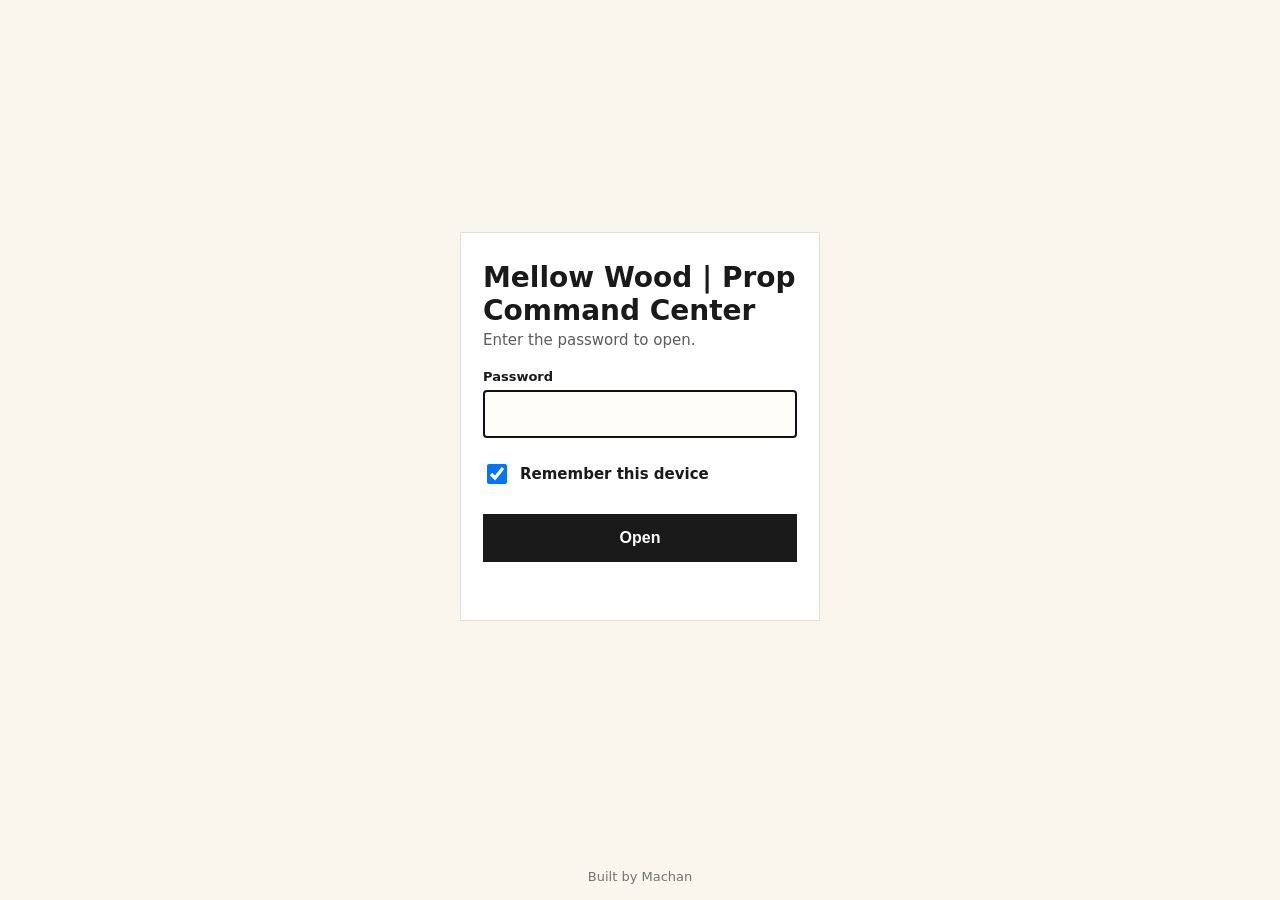
==== commit 5a21b699: "Prop: update Mellow Wood November receipt date" ====
--- a/mellow-wood.html
+++ b/mellow-wood.html
@@ -11,7 +11,7 @@
 <label for="p">Password</label><input id="p" type="password" autocomplete="current-password" required autofocus enterkeyhint="go">
 <label class="rm"><input type="checkbox" id="r" checked> Remember this device</label><button type="submit">Open</button><div id="err" role="alert"></div></form></main>
 <footer>Built by Machan</footer>
-<script>(()=>{const D={"s": "h1YeWA5S7tHNNgfrOtWNBw==", "i": "Tlog+KlELpKqapo2", "c": "EtH1Gl784yEI+goAklF/a/AVSZFE+D7QGH9MXfe4iBegJa4RwOVGRsrQK6GpOnHHQX0o43FglEVG3iGazkbgVLT4bi7PXbHywrX3nxfm2ZgCNKbiliK69j+KRgWopPLXC4dFr3Box3fWvN+VuzWKs/dfOh+IB7NGm2ciNJEtDcneMU0wXxaxA+avGennaOLjYzoHaEznH/VC4NXuP4ulOLuzk18p55kzbT6wxY0TYg8ZbU0nMOZUGHPPZwaXv9fV+9Qk0o+q29/25B2WJm5Kf7uXbzNtD3x7SK0cekBt8bii7Mv9Gvn2m94asSUSlkBD7wwVhBvYK+IiwOeWxMdW90BRAMKNnb+2evdshWh6tRZXYTfVGdx/Ja42W3xqY6oH6lhMFvmLyfZL8sDAFLgowBGiAKXkhOg+i0RahtcnJuunzQAXQMg9Ecyy+cXNx32OH4YM7w8mL72pMly0R9pf/nDw/q0mNCL7t4HTgVLk+FSF7uO6g4zit4B/te+k0MDYQHYIB8iPbCRkTEX9yRLSawoYCBRH48oAyevhc4r0AtcgxwckaaJ2pe2oRZc6QOPWrYohKg4VmJ9C0RiQhjMfZ5SfIaOh7run3VtvZzI9ZNmsPVTUgmeR/0WT7k/jas28ZqNDyuEon/qEM+orUw5CWDXYZqDALTdVUaH+tXB3Dt0S+HYhqlnW7vZ/XflSLnCP07KsWjQli3BNDDKJb91bqJUmQCJ+dqXvyxIr/deWU0sTNiNc65XjwlQ/EdsJ/OR4ZoejPe70efCdziKFWyYbKFvHgNKXmKAc5EkqtOwPYfizQwj1/EyEui2m0J//Ewdia+XeTrNMIYxTVT+yGsFf7oEH3z/VVQezZWUxF3r5+Kv40jYscFi3HWqt2QcMfv4v4F8JRi0aAWJBPnT6wvyn3S/D5wTiOTMvHWRF/ZbTDdfXtCnqYKE2q7g+anGWuXFPLBkj6gZElqKJNa1slqgqxiEYeVFEr3xHdCM0odQKxtLusC8gn5S65YiqntWxz1qYqtoC/BVe+vGCegoa4t0Uuk4NVAZ9DCG1FogZFVm3/32ho4NZ88btpBlTCYsHLRh6ZCWkIV8A5MRH6EtcLDqFonmXLZOzf88/jr/cYZnLijJ8OwtfQWXvUPvPJnp+YxhiT4UuUFlgNMzWtMdITQd/oq8Xy+RrY1awAU+KLYiaBX2XOwki64/xMx4sIOtcEa5R5FLb+CWcchrYqICNm4/+uXhjFl3y20pesXQd28eew+m3vZqrhdMs3d9siobZJ95Ydc4PkqT0WHc4+NT99KAMZGwM1UC2llga23a0UAXDtLif11FLvmhIue034/jiVpmOqSGnnlRp/C7msd/Iop/GWJQ47jgYGoGEHIirYhtVzIzO3Gvx1V+P/4QdRNyiGlVt2D0Ml8X3Ut0RezcrTGekXYuKASbvay/9MEe0Kt/uwAAnadwsuih7UxFeVVmZzT0DXObyreR4DtsR3Datcran7ibq26b3AlVqUqQg9tDB1ogXZ3RlWYhUESlFFkOse86ex8PyDnl9kab+JvH1Sj8M1cXFIoA3jUuUdi0IMd1kUMjDjpY7ze/92rP47tC9RHlTGfzQi4kig1A+h+hH8bxFQ2boz4X2LrETXddSCbNMnWEW55NkYliUphFSRaLVk49ua3F4f0/iRft01LwYlUzWJ3eVBE8ZWU5TcwejethVIO0U/z8XmAp2Ptmhd4J9E1YyzuLYGiMuQ+JlmbwoBJJSZk4t7ibKdUL4H+AZAoJWwRv4/4WZjV7H2iUWFVeAUFeLfts3n4JZK6e7lpzRlqQvka+FeSvJ56eBjXPwtWEvBEZ8KDb7KJtSiRPFetFy1n/o70buV5Ujh7qrO0cV8+o6VMGVG+EeIn8F5OnCtirwy3vkeSKIsx5SHkyHzOHFjsxEY0lQLdfByIrnNvbJ+r3Sqfj8OiJy/teJG00TgCnTM0VB3aKISQZeDO12jSFk7mmQzLzYqweDyaowWBnkXjioRjH0+3VVoy4xM3O+6zKYYr/ZwTZiDzFDvI0wHMQI00eYSmIm4zQIebqbslFVWmmQCo1X/huhVmf2nx+LiIVCEDZhOr2XRaLA97uDGOrNAGJOXws920YH70wwboTFtfB+soDbroM5/[base64]/IJD+wFXI7qkukvEM1X7gicKmRyboGThfE8RPrbxwYaLi+uc1ebVOwMUlM4f3UP+3KUkkNI6+txv1IPn9OdjpD7YwoW6Qyz/XoCQFA9v/GWDPvsRZrH7G1b6ZSSa0+vu/wEwNPUXlYhSbaIXmYG/xC12oPq1eJk4X3WxOKBSAznTtoAobWph2kZoKhswuWtFBGesQVu2W87KRY/dnHrWCn8VxKynb3dVi3JiLGzaka3zhF0k5ZmEo3Xz9tWq/u6IB4L3nrJDje7JxORdQZuiFkrjlz/CCcUHHLyHKW7Hlll0ND311sKwAEH5sIkORS7E9cyiiaa0ppA6m/yGOtIi4MncSIB4wqjHW8ghZ922tzz+GYmjucp1ykub67Hgng9nDs4oYIHmh/gVbOClAEwkEfLOberlCjwej8/qGiXSPOPljiE0tLopJjqHj/Cz7J19/+7psZAAfGPeDwZbREShNrZqsBUENLedSIAloBbyEhG3Ecyif4UYgVfWHv3ccKOxKzjsJt2NFWsIFakrPb66oxEY1jy1sLyqD7ih+2lCepv07rl4px9Qo/Ybzdb3kSR1ZjIh+lYb6CsaLZIS/lvFoDpw2rCQySiKBVfa8xdPraOf2Tva+CsEggUToEpSgBGPEKPMAsO31G3/yraa9xFQqAXGNuigJGUjZKFEDDVuIwp7+OZN1vkkIEny/TBJ+Y7LsNGTLEk516IJ9PNixwh9uWyv2fMQfnoxEtzxFI9V4N54zFhiO1F+B+x7XYc+qRe+ksmwBZdTjpUy2YZP5raDWYKJet28pDaONXaLEOhmBwrhbcUe30tTL85dUYP19Um9Iqjew7AEXXCp70sD9CS1UHKT18u+yqRGqW2tXYDhWvJoOGEABEw0NmX0/860Lbeil5Zcfij03+KTtPNa/Up/EZctH/SgrebXuTcWWlR4rsDhhRltlA4DLl/o4o6iuUDkyz6dN5GS7L56byAsXyoPZETK7jm+MFy6yeM6bhrNgTWokLJn5i0yjgXIm7Uak7wsNSubWzugtX6v4Ob53lJI+U3JZh2N6m3deL3QEYl35s7NT13zJljmJaTIhCHeKISIklWzYZhLl2D4mZ/UriEh+g14qK09O6rKoLASyhAesfD6AnB6Q2eku2txxQ7k7E6O9Fft85nXczegRjm6S3YOloJ7UwQetl6qWzpq9WupRFQUrBuhDaECxYi/zeL7KZmXu0oLi9SnI4R87yd1dsUJ/pVqdIXFTkOMRRpVkKjGV0AqTDG3pCdDHlCmRvfJ113yzfOJUvtS/ph8gcSfKwMApFc/1dIGiRKzoJnRdDcHm+A7HJKRJ8YyR8QuLaXj5EVyUy9gVlEkZrto+NC7w9ywLTA8miDnnt4IuhkjRohuYi0j29aJtxhzwYHEH/7QYegC9Y5m2fKSnGyWV+rBFgiam1UQsNk3c9oNcyHUhx1WlCJWb1TNDFV+IjtcLkh8g47hUSiQytxoHVnjeSVSxK0IbPFAwANdE000bNvrkHFwDSwrPE3ueXfNF82Jf5E5ZCMsq6L3FZLpSwHq+odnVyGois9xq73P6RaNEdU0OisKTO6det/ianhkQn2Hn6EafUW/e35I2lCvhQTTPA/a5BAC6qNW5HwxjxRGOsUulpsbfMj4NvZrVIprbfr0AZS7q4e5J9tsU5ZZafNA4FCioLYv+habwQ/xT8cCrNWfeq4BDRfz3wIOTW6W5RiYdk2KpqxPaOONbFoRmtk1QAGZQPPGaT2d7rxkUNGOBr+dDRezwkQ9PqtNdtkTaTxoeU7TCZsiCHq3ZqiTihdv3QzEtyrp13yxvMXhhoifN8genpvvay9/8+JICFo8cfqqndiXcMUqaqytwalBHBqJR4TfbYA3ExaMPCDEt6GEW7ECCot/hstJ7elaXYH6o9+naUpttGK26faqonHgqD1Plnn4vHgUWifJMxMhR0caQpk6ithPGBoCieI6DxTWnn1/YjbamkK3vUJ6MzuKF/d0IKuT3e+vouia6YsJhZHl03tZBdwkBahMbOY8+dI+S+bmVo4tE2uI7wG0cqxdTBUJjZw+tUYrt0WB8r4l4CPxgSXOD0LG3qwJHFbHvoEAk9HjbhLRh5xUIiUbSko25y18aveY9eekWKKWHz1Y+ydcdoUptaOy7bfSRWyDwYdseGqdq2YbdVtzvcMBX7/1CVX8mkuEsT5vTAZ6ZqCkQsL+kWIMfEXKulFVAPvra5fHGYdCitXr8iEuSTQyGyQ/8E1u1w9fZyO5SC2hFC/AOjtlfn7GXvr4ep3rXcoOJkV4uUdziABOWbsc0rq3WW3jYeL6Cr/rUwvOVlVGOPNWhQ8WmlcdZPbSnb1H4JfD290ve/TzCCWpbr16GDZM+0/KqncW3tgNW3MQ5B/1FEhW7Azxmp9Udv9WyZ6ZWADkhRPdWbAd4+HneiM118vi660uufnr+zkhPb98BQS4v+yBJQeD4JR4KzBM3KMlGthgeLCjl72dLV2Qh5c0qaj+zP4c40gC30k/CTgSdLr6++eqWieWe+vkb1ksfwVhhCaRZvAmzgjwkbHNwExX7uN8yeVy7Qx5rpsJf2TLOA3ECeNNtIVO7Y9EVHUQAdzrna7UR92m/IIaQPw4cB82igZ3Ln1KD1u4x1KndZwmS2bwgC5XhTJn4roO2BkzkpRfmxgqPJIe4EGs1unKJbvf7dv0cx04TWE+OykzuNx7aJekVcG+W86yjZK2+JBT7tIkmZewp+mKsJozMHuF4LG/AVc3gLWJ3iug2wW+CTESYjW2DndPILiG/+ngDwdUPGkmxj0vKkWDIq53oA/cnnvo5BD5O/HS/bL4sZuh0Jz/sBCNXzAeD1q6VQoeFR395b+fyikNeGsYa8HEwKg6hGnD1ctvxtq4mBSI8qLK2s+j5HNBONmFYBgZM3/wLLc7CQ8FjESN2LuWvaNnOL4X1EwSXgmS5Gh3jXzToBxMIXj6XHeODWlqGN+UKIKoIFIQY4ulstEdk3MfKktzpw0CZv7Xcht8bBiM/S93wRncQRu9r65bWfyh1j7UC2phfFaa/y0+flv2zXuGl8nWpz18CpSimSbquCxw5wsYjw4laZbTeVDKf6BdsH7I2sWsVqpMMRLM8wtZm0c4pkeDq03F/gzDDejj9lk1+OerLL10+PNYzjr14y1wS67NPTkuskNcfweW//QpAOwTFOvB3Ok4+0j4ZK+U45WHcekvKytxtELOgDcGFJNu0N04A6fbJYAxcNAd5Xe+zkwF6uH6c1o+aoPAdy9DqlhpDMoPrSx/qoHqMV69XSdvo+5IrzWF+eepmM1VBf10wO9Bc4xDg0bmo7l7GOpCzKNz/BGXBIlJBhvoIAYmToGKblGJZxnV7wGsht64rG7IAaqtQOnpBChOvOZBEUHUOof2eOFu5yjF1tdAZmUjnkmc++pWBkDuvUScDGSF3J9b2qWAiw7fThXRXP+y+G8dg7nRG1klZbgdSEqkrB4wmtg5lz1MPKU6OZU+/V/6eVUxhq9GTNcsxZIHdPSEQxZU66X5Nl1kTWN3g/oRmG6SW+kImZW1SC1dEw9XPz5zVuQhilr7MrsdGb3qIP6DMrl4zA79IyQTsK4+4MfQpSAOF+LzpBMHeKanmyiFdJCuRjhKgH51iu8LivepzyLgJDWKujpB4WfbpDYoB7Wm2/GZBkFRINpaZyhRBEbzgKcYHl0JWCmxFgw7FMv8w5HN1Ft5/hUhmRISlpt/okZMthU1kkCpmZcDbCfD/EtgL4OEKXKjJEWPo38h2FLuDchYX0QQe4AZ/r2biQKi8uIqyeBgM6XqMRyyaOb8APx9PR/65mZim7UPaZkM0N+awK7TFF1aW8qSKmzuVDiQCoJ+dgBwBaAa6mLzXKqKLLcFB6cmqlMUfUIWsVDQZJFKI0wA18rlpFxBHDszZnTXtwGpMYtcELWECcAaIvZTKApN9MFcl5wC6pb/lx/J/UX1dJh0eO/abNwVbMVJOjUPSO+C8YpRpIbh4P3Z0LwRbgks9FGLkKdaX2y9waXq0S+R28HqPPCT7QKXPQ+ncFicaCIG3m8iFwwJHq9oMHjUrs7Z7hDAEy+7Xs4/OxgBJpUcJFTCGQsVYAWCPBl7PhSmAS5Cby6RGnimvxBGmru8HS4XsV/TVpJLVfBXDYhcuKcjgx8CLt1Zm+X753wRR6E3vhA1drD0zTevgyOBsOshspupp4DdHH6jym5jzHYrJZriwMWle3nGVsrK4M7MxlE7qaeEc4lCmpbABTG1dasbnlcbSKH26h6eSWe8S/3JBGOaPIzS0cse+1u64/HO+KMKolR+z+OxFQW3EQcusaTMys+mtPdQjFJYmg1rPhZh5BD1IXcpPzUCz66SWK0ZE+SzveGXwDEwgHGSAsdxukATnKpe0L0+lhO8DTQZHJMN96Fkoh/vhZpfgEjt9l/+thX8cl8rv2YjJrralmsEVt1ncFhefIBNp3qZX3ZeOFA73aeDjnqw7OGzWX3Hoj33pw7ekpiqqP9DNDMqFhbXlA6OL/KiNOx2gVD8HXTD9XY25tNKl+Vuopc6AThViOnwCvLEYRmQNEpbqZUexhdFPSPO/JwuTxohihila/gMfTL7E4dFgxqtvP6WDOAj3Lm5jwXqK6V46telRWyvJ/sRccLf0J1G3RXPh8Mf3LQEooEtbDfbhAtvwuLl5awRuPRuY6c5g7ZmLZsDYmPth6SxfrfNMPBz75+mUTVOrTgwET4IPcRUfgVSHcZ0XlmSO6UngsUX8RFsQO6DO75lZRDWG+0Ncfei1DmttR/e23lG4OkjPVJVoeqhpvPXjT2p0HaP3ZNuw9lcrmGVqJUWpFhROzPBM6j6miWMnREzgJGf7qViW0JStCY208wvrKy4CSQDw5TrIK6S6AJNbjBZPpWLBCHSfL9Zd6HR7T89UQCtzgdiKq+BGBPt69XXFK80zT6FxfauCekawO1mreQMii/lQ8t0SSlxyW8Ei4jcz3Yag+0SlbWXzs8sSN59wNcb9OoZh41Lo6IzayN/2c4AHx21ydW9/NYwY6rG5fpGVjRKoN2yb7BP6jA4HZFh8ct6mWPKYJQbJEyprdMLWsfoDT39nP1xAZ1r68LZAr/jwtkerJmOfFlPehgk9g8w1Gwn6KFLqI/nSMbE0JBU9gtbRZPoCAx/U5qOlpes/mVU4PcigG78httNJ6wjm1rd/YfRe1MrznDCsPh+fSDq/hq6YzTLWQ6k/i/MZvEMxBq+ZB01JsszrUi3gCj+FefxiAlXN3yqPxWqEW/4dyMvx5gz9aVrMTVbbEJP4dzleApUNheP2CkkRKcyL+37D/NGJhBccFKDUi2G4dmP9nIxbFBm7mLn/ehkQx+7Q6J11oN19SEbBR7UHquE4TgZNPyEbBi/AjOFVv78ZRHg6sG1Z4VKx/EN9C9iH5ySeZL6ZbOYsORQ7o3//[base64]/uzD8YjIxhC92h9Uuvp5FnK/6bE5kgbin8Tn5jQxMsyXKE1EovYMlOsslZ0hkvAKZiMeQ3wV6INNVEEOkqwV30nZF+fDe98axzWsWxCqmyLBHpjU/ahsiMNWI0bZwaoBa4RURRHFJt3xCbx4gfaKP0F3kUVTUPOx2jW/QnXddQkd74uQZTGfFDe7bx2msjwkVckEtupGvuRP2Cf5P5PZdYvkDMBR4x+rwRoGy/bMM6fdA3QHlZ5ns1C0SFwT1Bs2HstQRtRYU6b1G4LBGFEXkBg8GSZS7KPjS9sBqM4JwJnVfHDEIQdTfJeMUo3fpuXDEeMBFIfkBm96x5DUMf/n68J69qi9cI9cnnyVQd8Wt+O7Wxr3MMsX1cN8XBmq7xJZfi/lnnRRyt6PdDIg0dFH+Xv2yIb7fpT1yhyVz47/5clFWQSTgRZwS7dBde0U8ciK/AqSdFViTALUgLOZxxSlulpS8FV8uRKRhIpcE1FSbB8YuWDXUeNdz9xv1VXlfXRf09zhDHwJ8tPVBTYuDpbBWhKZia1O9ZK3YSuLbIZunU8Rco12UV/hZbFLz2VxPvTpLlAFgvA+sc5vqPe2t3E6VZxk1Z0dmNR32uHUb/de/I2vlB0Jh1sDaxgvIRwvPQtFFFk1yHCNuQz1jnetnhsQEn9LzV+d4QCpCCpO+WmbqG1Sd9AFUNUEpM86aDu2LapXiaGXJpwKqI4UVG3lRHCCN81Rg1JDzV1zDRKtkOdnB3TiFPTE7kShb+rbwgkEs54SK1KIgfdTtA6WP2Lr/nDVDUSbFWBgKRAizlXkK4m9AJY3J65j1w6Lcu1NM9UrP6J+EeXqRcKFIa7pvdu7/bAGbjOJF2xZI75oc89f5qXDDbjbSiwOM9zEjiIIwiErlkZ3A4r/b+dIWw/IC6E4U2z6hfT0JrWtmj9OoyC69/V2umQwxUZ/ZHNjbKAB6vZuZB0GCYQxrF8128tC/pBdE34aUYEdVgW7euLQ9EAAibGgeEbLSfk9/bPCTuumgk6KQFPJh5Wop3McZK4dzlA45M4HzAa9oUyi/v23RIl4MSkebtK8Hpq3nmia0kRfN4vIDWJWEtw8d8maY+KCy7JkOTymwOZu45SEVRixKU3s3QOi5eiNNtZIB+TltuOm2mam0/cGpd4fo073jumUOBLJoKz5ILPHpZc3qads2OWMOaV36zLeq1Iyuz3Syw62Er+g6NJ9NS04pXDPUKr4/IR1L7NAxXVYZYy+9GumR/jpnm5Dnt/ABrb7adGLGo6NGM0XnzrkUybi9BwBYfuBLBO1DQcirdxQ/bw/XAnnASYjvJtBiEPAKXg0LrncYGwh6wwJGqmZ2HRTIH2ixX/iKdEqcWnwbj+/V4kIl2GTROPU7SN0WlflsiCEquyU2UA7MkCwUAHkfTLDbhpMjiDRK7OXGWnM4Qoa4E5ve/[base64]/MmhKB7N2uXDAZYJ0BxYXPt6UYQ/mcN8bGIw1+5Lv8XnfO3LSd+hhRLNMlK8wJG0TJbJHtQwsH62GbhcLxfZt4kWvJabx5ummTQ1fbCmmyqU0REu26t5hxg2/jZ5aYCTU1HKSAtb05ShIaC7MhHErNqAqtO9h6aJRz0EQ5JSDNokrHuZ6VJcoFJs0XBtdo1GT9hyXIMN2xk+xS4Zl/Dtn7aadB05I7uUuARMIgs0l8XQFLXLyTndpR7Q1CnzupZ6aJeeFImoKYzO3YBW1DD72AVWhSI70xOnxSx9V9e5d4DxyJZy2/pnGF1rpcqBB66Yyg0+cEhlCXOqZw2wvQHxdatC9c+fWRGvOphqqxDFC685NBSnI+ozBVWG/z+PBKaNm0puEYa1u/MSLhIVPZBAVJxAZ8/9c4ZzUyNfCqv8Q0PGkCCvhCVx6mJedQGTbxtt2ICia952/pSWm4/7E7VaU/Tm64LHyzDaFzFZ0zQay5idQ6O6EEbjmgEdvUejWjW9264feWlXe2zbZjLrlfchqGiC5eOvMeLILWAeyTJWgupeStIsCMY6mG3zqLiPwhexF89NdGjt/xJxZFHa3EnmoViqmOfdBxJ7IPxt2kUJcEqVD2+dizdiYewJ1YOL2G/qEs0QEXCB8rYzFoPksjSam03Wlq/3moYchSpPRV1B9Tgb6fjY5IXuo/moJ+sdrLt1XkzXV1SzM6Yydz5HnhDPyIgIPIU5bhrA7MwtIeg1vHMXI+8lq3P0/[base64]/3q2WVZUw8XjX5IQBPmq8xMhOBw5B6axc+8GVg5/sVDAQyDIDLuaVL0TUt06Bvbey/oXJIkpUmAyl3a6q+XUcW0wbrNgpUUg5Faa8/+mTkphC75J/jO2zesn2giqmKLcxTuCDNXRZ6uhHzoKubUYD9z1B3DXM57j2MiWlciWNP6plEs8ViD0Yfdcmj78mSUZMOk+idyg36wK0Uz7Bxu3GJgsM3Xjc4cjqd7cJXR4Xc2ysvVdWCYF8ACRlqn+K6sgFgqu3GRcwpnxEazCHiu9ir12ciLr3wWEm/hRCAOKWFN/GqoHSJrMdt7fVPiF7S3SBxEutQGGVmuuscq3ZNdGzrZ0wyWZy5J0ZBDZYbyeOqp8tX4qSQaWh3NB6jfCa5PbHQAa/IOvQAbmGaaOGyGrNd3PJ0YSQ7o7avmJjJ7DCaigk0kOUHh/PN6/[base64]/hq3cGdduRALjsB5APuNz8YA7AQ+9mvfmL1vvDmXa5PDv7GFWgkoSwsK2aNAlIq6m0bHXMMEV4Auhpr7Kqac5u9Y84BIF2bEbB+j5wEZW9AKZsHnhO9hifwxOQcpOqWRNYE8PZKA6n4WnBzTmLSc45jFhfQNsoc6bUNx7DZM2h/eOFiHAfmZT9tEM6iZDI7NoCv9WS16X+GanJzTZ8eJeDjpb8W54damU3i5Jj3BESJ5HTNiEgbgdCHDqcqXQBikpDwbKnkCI9JpvfCF0F3iXtlbEYN10dft+rVbRZj3/IKxKNzUZkJ+VRU59gQSIV8n/hGpMqF9uDASj9Os3GiA8romqjSbw06+pyKOnlN7JlnR/E3us6Ia4V2s9wQBcFW6uSdAmFpyPTT72gQp31OxamLVqh2K6CxHzgfJ8YF/+Xe/CULgBDKA2C7VOgKAnoc/K52/46Q+ZjrwyPm3zQQVYfNmCHivXiL4yL9HgLJoOPVz83zSkbw016inTnDyyHhQewkFw0S9WmFVjKhlYSTi1fyvk8jWRF9g74J4T5gT5a1XuVAq/zw0GjTJG2FBYlKo6QZ7abKwiu9M95h3MqGNQ44VJrebL+ypQhZjmYFruGfC1HzMTTli7TVjmaqAqqo1OkXUnLwiLa5ma12R64e23D1OMUohxbbtRVLiciaH9gW4pQN6AUR0TJlRrUx8hxtUfjcnFByG1kUvFStrXFkglZ3pdVC0ziqTwwpa5q2/XC+Agt1yo/aOIVpcG9RhccdfMsBMkf10xMNwT4aKWX7jDdw9PO38D2XEBEpQCRxH5OmCP8GP0OQaOE9cgDS0kL9JfKKEuvSUuQzqaP5Zar7fJ41C5z8BhkCdUPuG/oxy1BgpixmdTTdjfFqXmlrtc2knV/+voOOJWaPB8W21di9XpLlH1y3ug/n8unihga6F+NYOAzu1aCCLv6ZpRHpQ3NdfVXWZdtAycYGa/x2Vrq4hKdmYZC5HeeIQ6Cm8I9QVw4N/[base64]/dqP+XLP1YaQ3Ith63VXlVqyADbS5CAdZwumdIdp50ZgvTcC8yAGCYEAF9jdLTqBl95MH3lQAe2Sj3bOl2UE8lqLTUyjXIcnXyj4rPKMTmxPCyjstcdSLcTZyrPIqlkuWBjacJ2NlkRltKG6unup51oP7j5sH8O5I0SnKkHK/bvQDx4e0MGU2j8yb7/MsukmiGiZkx/[base64]/e5KTB10Ki/hSiut+KzKbBKYW+oWgBEOf1H5edeDLtkoCoyuGOVFViVsgCWgvidUP/3k92hgu7f6lmakdKV66GeTPouTfnd5wumMGqtchs3cYX7IqXzkZmAVKP2ygyB40hAToC2G4b99jpEDoPkHaBFmUCf5MiIw3epSvQCmygS84zdB2Ge1EPwm7dsk+Sze20phJ/ZPdzw1ZgfvNef5ClkNMHySDn6bk76jrNOA2Uce6aJU6HJROBManhnfGioscG/3wWbOimfg736KrW9Tpu0+xsRRVfJbTUMQTahvM8HW9kacufOMPn9UMSra4phSvUay5a/oa4D9kyDaG05KP7QrlB9YR+VstZX8jThUj8rBDkuEoWs8OCcBVGyMB1VtseF7FSEzWNqVU9yYkDRfKFws4r81b8Vbn34pawwJ/HLl1HuITZN9vYDADnH5CPdUcc8vZ/MKoKaTEEwNe9+ElCvit9vi+0NAMQLRP/JxBNnEWd/61HS8Zz+4mpsWdOwJZUmHwfC0pKBwQVTAHTalw+mqqYr9O8oAd7NGCf8ilROX2CxEXwbdvOleSZV5MgWcPDy9NeoVXWcbj5pob/noHVaD42nh7hgRsr4RdljgKT7GSd2A3v4UQ8949CvkXdwkEFTg+NrvAKINQvF8jlMk/PsVF+yP7F4g4JsbIz/d0nm3H71QW/nJS6UndirBzO/NJpKpv/pNHWPbGeIeh9Z/M/K/vjPtGHeOyJWR98UmGY0yK6IyLo8CiSmk62dFY1FXxx3sJnHI2TnrFIHHRV/KSFOhW/T9r4tEdsZ9snbhoV1H1Cm2YLheDzU+amvn8AHxS+WdpRRl9hhHYxJlluzjeTntNVIG2cEbnvgdPTonKxsFjGJKudAHxyQJ6lCICSb/FVbzis/[base64]/niXOiFatp9dsNNLZYWKkbDQCHHaF8YLaW8smqkSdryQcpuYp1XWWxFrxeTVdWAS5n/dxofZ55rZg3PCFqYWHMGbggOhvJkP9OeBm406sq6tuPUq7KBXGVNsEZxB3QL5frW2OK80SRn26PM5V6+SmmVuP8NGZxsUqSnSmeMCXF7pJeQEpotKFTYwjYkgTkCcCuGrrOm90lJFA++cbfadvBET+qEuJr0A3Qwhs8Vr5OFI9K0NR+JQTunKUceWPpB/HAY+KvJJom8+6DpyDKrsGfnJaRjPy8cgxNOkIH9rHNxnGlVRP3GqkdsAEQrbBgPn/apdJD/ygu++utEtOTHLeUXU4a6dmIIBOvqPJU+uUNXBtK2YO0I0kheBiKluPa/0kNiAvbo99eiQHWcqoALd+PdX55IHIoTXyea1GmTED+KGFhR+U3oRd+dBrJ0gG7ef1BozOHCbeWHyN/oqNQF7cf7RRXyPWnO4PZwNJIlfrXPWn1UWaO+0SV01Tf9cEAWWk8lBIj/qrwqfw3ZWY/Ov24tZEtKu5rfvk//ttmFAnRm/+8H88f0GMR82YUpwduD6qi12uQCF0ewBCjLi0D+W8CmKQszaegZ5rREx0wZwNddBdHJXuAdD3DSCdp4KCunP7PZGqjp14yXq1TYkvW/4HKVzw7O9ATSz6iB25k7HE1rVnjCdeBJxjiwnakw9nUub3ZZSCK89hKS6IBTJWJoCEL2TRWmRVM3Hjb2u2Njag6aInwu0aqyyfn9en5nqBG6xB/4ieVdxVE6HzgDNbfnoL1/An8kUmsmU4xrD6yKbgaNcQVXHliucFduJ0lMzOHzmpdviOHIjlz+pYtXZTYpxP16EXNQNk3Om8MPznjcU2pRKeODuNvsMi4oCPMlfutlXkHbiwXEA67mBCssAZ/EF1C3+OwZnOpwxxOmUgp9UjfSYXIfZSlilNz+m+5sF+w8eh1KSJ1W5z4aFeJv/GiMYtf143qmnw2lyp/1MwJZ5zQy4k2vhg/8Dbj83Hy+9IOKTBVJ57WcLEgi6Ttx4lYx/jbKL/TIq5dL6t7pFoFwMEt4hOqs7aZ2LJwLLzwaGwgg3TrhFMOMkNOu+wNOnvr8/97InI2xFcRkKquJPWzz3Ba4W7cfjIn6MQn+Jf5pM4Z/jg8Pm32N6W5iZ7tvX2ZQ9J2vMRROtov0ElOpQiBHtijnQAnQ6Hbvt4xDRk/djWSjEZUeZK8ToEWJtFIxXgY4w9SUIOa9XhiiSNrBf+ZkwkqU/r7HPHEuN0YaiiGbkj6onSq0yVH4vOTtAzmrXhoATFIYdEt7pgG/hVmTq39bYhkG4IBsvd9J+2YMcTlo8k/Z7X4QBiV0ZJ687y3WwQmnSI6MIIrX1UYri97OkdrneLe9uFx5bRJ9s4jv72mK7X+VT6AN/C0gBNXlGl0qKbmIzKk7Nysm9VhxUDFgUCUGMAE67YRO/YFgNmWiqccB5dfVszwparh4ASq/dgcJ9ThcMFWVOeWYCfuLy73FDOMGmYE2nDufW85IhskaqGwtghvKj6031IGomvfnz5lFLBxdy682q6IskWvlh3Y8sJtoaqG6IWkygfJGt8jrYEBpzj9iJ4xv3/3dyGLBOrQTbaUmrNvb13IPBR8tC9lDWvD0imO0rdYn/aGs3RmbFmmUjO/9sXIVLfn9+aHZTaU74N2vLEszZIhn/cppkAyufjMBB8sNm4vCMwsVzcdec1TmdMsGEeY0RBwzxaLFNbJ4g3G4YsF0Ip0JY4/YN7kwbOIASF7hdk2vAOZ57xzJtvQPMewyzlc38PeH7pCwSoJxXzwwpOly9PT8Av199/ddcx1pYzJC6WhJKEeJNceJzXN9MVHJ71s7Z/S0NcdRX32ZNtxMgj8kFisrbc3wToSXXEy+pDFXZQoO/tZ0g5hNLZdrXsO7wVth+fibBElOr8vu3wlRZwiLBZ0HELu/[base64]/NeP9uEbuL0Jj2AxD+TFQHpd9fuGghuSEPB83kF51zljf5BUS6PbTpVpdUrZMQGdz8GwpiXRxlwPfZUQgS8eglvnjY6XYLM7wBRtC1XTS5PXubfPU9R3F12e1mSmLNwjRb0/5N8dfIGkdJ4CHw182BR4sJn0XXqPO6DyA9ByK0V7diUL4aJSHzo2cy0HUISeNlL/OG3+nzGZIcX1dtrsdLgEb00BphEsYhWpnhdj/ftE5+3vKjo3inOnwdtAGlvI8vNyT/EWUMNafm0hY4hTIZb4l4O0Q2WYao3zW0FXkW0RXH/DLalGc6kJhlXrk38OEVkAPeft5tAH/J6Q79vFAnVUqvI4cB0vKg6qR4QbPEAKu/+DiT6P4P33FRfy5i4jOn+68WgKjrauJ8shFiOa39vG9LSfgEbuhQNlEk/UHHfkzuiYXt4g9LONSdnCkzSONqP2aD1+JsJEUmtAsmt/5KC9zGQ5mv4yF81YYISHnNYrqBctUGB+eDimYX/iBPPuwwB4+0i03ocDOPwOoFqofpHWdc1zry4767utmjzY0Gl2MIjbcyBfSn1+j2tYxulpHDG19BQ1ZtIpib2wRY7zJwzMN0lUyxrugEGTRFpGip7uVr2ikPpCgA4dbVDavsk/mHB1FQmYQdtoP2TZkDSURGDsaG5TrXwHjbDb4lt4IvM1N0xo9CQSioxrpKrhSFAs73G5mx4WIne2Hl5Vcr+fbof3gX6yrDaCl0fnpLdjhtkLdAimVJ2ROmwnc91p4iBK6TV73Ws8q62ztBRU0qHWYwTwfp5Gm/EodaAujefVG3sTGYsyeVMQrCxwQPV1eKQQdOWT9crQALvusZteNQcOqQt7ADL3PZwUkBWlbtOg7zf4U6lO7AXEXiwHBWuRz0XxJT2b+0LNw6sZIJ6fj2IPmAksQ30vKJlfR8MQA0YdbH9sC6Efr3+WMqse5/LRPQr4cuPVF8hnHAydbKjUx2W9+fpM0EU+moL6mjHibKF1yD/20wTnjbpB2lrzmxnMC171MQWCuz/3KkOpFc0n9DwHfrRHewJXlTROqsC/39gUDQuwtzc3ohtXrv8t/RGZBcE98+RdZTp3kAPEtz4VhL8OZmkTXkwiT/T1TeD4nLbuwtmYVTUfkFL3ax81ktxE0AA8Zi3hvt/uqbNKmrfsCWsSy9oPcnXPEOmfFww6n6pFf1vOH/ZtrFvrlQ9HXnHs+XKN2mfadDnPdQ6F2E4LlAlnIjzvLaL0rcNMOMSVWG7kO/4Ap4udgf25kachJ14HYGja1NQKTTS0do2bCxXCO1r6jj9ybqv6ocqeaiMwctRyuKDcAYQ0cpUq1oOrccm27kSBYohwVuBubTGfR94S+jMdr+gZjQNBN/h0uaWBeq73gMibQELK15d3DzecNtVZWS4dZHT5OwCQ/zY9VIO79ug+EcuRZ5tHZX1Sf/gaiiQVD73jPxBFoaJ1Zvf2VHz/B8tKh+pi9poHPhFCnaMhGwQPgq4cy2PPtndIBW6cJ1rOYKqZ8wiTG1Ll33V3bdXflVSHleMrG7DIcnItbaG0Bh05/YIRjTyaLFbAfU7Le7wspvrcnT+Y8oSEBNXoymV7zt9FCgA0hw5rxA6fzEZww6Z9RKynt/moziocYuvjJ2jH35Ub+Slv/t0f2TkXYuxlHmzXQHO7WNjiRq+Ym8ArS4rO3jux03959FO2m8jektKfPJ5ngi0YjnoyiE2favbBrjU6PjGdx3d2kjtsHiG/jzcnS46eFiOmKIPItishQOsEUu4NosLC1ifTEJefZryttKD80nv5//S/mp4wfmy9T7qCQOjdEXZm3d/W3+nT9w+2Kb1WdcTXObSJMdtsSNHpxHdXuc1cdHKaGDwKrsGGjEn/2hcf/vIYXUZ60WUkppvzQqatQ6kBnLkIWEnOdbFMU5lRmd3WpqSQ6uQMrwzfmVk4Hu5w1IvC6YTH922UJRWtdVnoX3Yq5nkJeSQGoIqQnkcWI5oqT742KYu3SOZMkYDtnat3aK4CCxncYK0MmF8bh6e4Hn3OCDMX9Srknes0zgc6VmgrsMn1dX/[base64]/ogFaqkeEmo1Jv8IrD+84NaBHeGfJXWeF1OnPIY941BXR10D+feuM/IPixVa5r/Is4N5E89YqJv7M1vL91+uFkRxUpCZiW0n3qvhdYJxg1ISW1Yb7Fh1M2iG/+8gTaPpLSDtyxJRRDwjp1eAPzk4TEHyz7xedB5TTKkVzxOtWmW6sPynyZSLeEEqwCQHYrBRTWBDCGPo/QFI235NEfGqWuwpd7J2a45DulTu0wZhmpfXKt2L3AiMEKNzGAOSXWEHaOWD0PynHwPsOJ2Qomy4SiGqXlJh04EL7oOy1w/p2w647YsCtL+SRRtvhFeE9nTvjW9/w0iuAA0KrMoenW+WgHepC57/zGEe6awFyCBbsdw2cK8KK8KkGRrNnMmAe4kMaUEOwrfPWQ9sIwMfT3dQ2+yjOgTIDlmRr/ITlm7eQ4wgNrv4Gw7g120KYDjY4sRQIv/2z9y71Dy4Fq9OD0HpmpV6lL4QVKnQjjv4HnhS3VweVHb3ayVZrunXxCcM6jTEEG3oloyccBduc293KnScoMtGPTTzcx3a9RE/SuGfb0C0YWshW5YmdtWuB5VP1JQuoQYf162njac9OVOjN9xUxaHDUrWfhAzC+lwLcTUKN022uAhbbRCH2bLTfl8yylTOKkPG3JRO8HAS9/uh9rbWrOMkq40vlFi+pc44i3JaS2OsNWi5iRirCKQU2DylYL48oY1q2d1cOfx2Sz+heSwAtgexvMqSJjJTBwlBCTkECXpeBy0PGXYK2GBmz/lvV5Ry6kiwTlyK1A1fk4gkjcQg4Tz5lmj4B2wKpkMnXxk7/cRm8Mk1hbYUAi/2Ur+dpBMnh9Fa+WifoZ32HqhCSlQKGg2ihyGkS4gPwtsKzQRcQFYh6CPOJyS11ueVUNLX7mjWsYBzOwGypJ6PnDVjKMyh/GURxa+3HbTJNnb/pqO9ijU0mhiot2CWqYEsRQnBM4I6iWLo59wvDezx/EwUZnVp6jCCcWA0IFtW3ZohWI6PILoYIfrqytsynEfOSdNbca4NshgAJjCaHGSqQ++KxC6Pv/1M6Lt7hK+qmRhf/6sZwOLiHj0udElbGc71IVI/tRPuv8Q76w3D6Mm1+ErxRowQXifFupJEwkW80Rq60iRqzDsCYXLw7OmtW2B16MJbpbfWSGifzoSvi5L//arggrOGXRufzcsnZ6Iygw8FEKA9FekMSe+TX9xl2iHqHNIknyHtdCeZnxIouIX5MheNUu5WM2B9ImKNDoHNtpV/jkyRLMyNV8kOZHDMCWzDXcxbmEh+RrO5LQLmgF3Q137J8W9us4DHgBQ+R+CetQww8zXYS5BM+YxYpMQVBmdCyLhW2XxS2LtA/TmsifVyJ8jKwYNXWqwwY/7KsfqhgU/vwAQTyAvQ/a6sBoTeGtGOPRjhuQxyB98LGcq2FNY3pCf/FMHx+rFI6UhWOi49VbdZ+o7UvaIqtWIm8EcehEhe+1VStXQ+eJX/oYEgtffQGNIgaHjbOreRrqmNervqtyP51nQ+H0I8xzHW8pQS0AM/9/oUv16hQOZ60Fzeai2URsHnoFjnTAfHG+f2TCnPBXisMZCxAAALgvYPK/6Us2mGNK2rVw2gJMWCjhA6fZm3UtIBwpOQkmMq9uJ0w2ZdhHcMQv2iGu3xNxcTaDiMchO8gKqLwyP40ShQ41MZBgxFUJFrYfqHqYE42SpIO0OZIbg7Zv87RGUFJm58WA4TGfFZ33G0Wjg6LSluriqPtrpJDTHseZ5WL/5Aub/0Gjvyl+7oMWpVjaUTNoShAyDkjbSYGGxm10yJA6rEuxrml6skmv+DjpGRd8b46xKoMAXQ0NfkjbB1RriSYBsBFDf+9tHgphG471gNsYltIK0Rpmx7Yb8y5E5bMkNlcGCMMHizds4LlCPnHhwAdB0pT8HOHRkl/ZstsmmFOZ+3/aaBiWdrHIXGbkAhAgoFY0+cUco216eyqHA8M2pJIrqS5Bz1yLWafwhlwgMxrDCShR+u7hbakeHUBvFK2BH80AmylZ8LqmOkOKEnUTB97hszrMKDCgVzOfWqUfttpJfMPBeur+vXpuc4D6L5OCTMRqkSRP1EyQEhxKiqHP1wF89aV+Mx/kQONcSnO2mnCIt79ishAqY2ndv3f7XEwNTptpnAcaPQWsGYBrk5Q3tdaImR6UBQfxOE2dmpzTQo2/MUJpjfw+T3CGSfXuwZ4NNIq1Oj/oKVvDad8jidjmzFZWKFp+nNZ6hnpRkeWPlifHuFwqzmdhy9evmgT/UnR0pYPSPnoK6tx1t2inYBDrp4tuzBX/TV2tJlZsGNkti+AAaE9Tso0htMmkGHM0HEDAAb1qnYy3FytelONagNjf90O5syZbr5z18pVVGmia11uSr8OYLDschAVNYufIKaPZEJBdA9i0Zqa5csdO/RiFH0Fgz5ZPoTXMZfutyKbHcagl6wZdbaDAqSJe+E930XPZ3MrYpHIgKruRpQIf7B6d28Pr1ILaGNPbrGboAe2ttuepkdvE65trUsDob9WT3nje8czDsimyntnbmWfK6vvXf9enXLE5D2k+dy/s+oWL4HAN9ImZHBDbdiJYSOWbdEdfxgqXjlp1pMLcv6IlUQ3DaZrzd2tm4yFYaL9rndaSqp72nU/N6Dsb5X0XUQh7TfYK9InKh3bXH9ezmjrIYzE5QIMAai7G2XKl8F7VyQZdkkjEBoArbS2Ct6I+b1kQ/EP87qqszX7HWrG72Iy1Wad+IoFB+AOb+omVDN4PiW7Kk1GsPxuFtJP9DDsclQVVX5KqiqzQaUgl4qeaWaFfAYQ5NWa/oXYgVjCwSfH+QX3eREr1bCzR3r5v3N6gAju1SG8W41aD3P55dDNqfWQs1v7zq0jL3EU6f9U2MxkfVJN8vZXtazGjnwxWCtDCStGGSBFyhi/Trjqh1W2LRRhQGoQthiyYi6ofwq5YJPgOlApaw7Rq2MSt7jrfEIQBRmY/yHsouGewX3VM6upAYiO0KHV2FDzkNZFCtieY+oHuMKjRfDVPFI6zztSztjkTx2qBMVB6lk52ZmY56OZYK0PdaGlcqi2JWWYiIx7sqmZYn5kR0J2cyzrIVGmULSCgTTtDCQTa6l/n2fVw5t6djfcddJ2AKAX9MfWuCz2iFtICaswSICwR9SxiJnx2g4JfNRCATn9gR+FWOa6C1naRVhTl01vpk84NlcgqhmWBrH3kjDW8ONg+MnPT8ZJfgMHt2OwvIMV0eaxslvmH9CifpOxaf7TcdraWD9MW/3qZSc6Y/xB8uRBUNfPkshJkfV//Dp0yM8XgpTeMelvP8AdxLjhGO8i4oNkZluidqcjxTYVIJLGl12dncdgbMtoKBGzkQt5XiKjs+/osDyTFBcMo7vbDun9yA0nnhF/tN2mi7u4mrhHftikBj4OVZUQw9LYAfkAhWEMystlRbmzxPDGECi26iXnY0dP3lSDRo1/+s2rpOhmv6wkMKFZo0IrkSgvIdkMPv0r8GB7V5JE4/mar6ywgRnfMPXTcdoX7dBDrWK6mPT/EFmyIYD9JGlPKf862k2PPfMPEeREmDSu2V4ttT056crJKQGeuRhnnHJZ95PRZTjeHaitpmKle5Ded1QacOyUCdMAdI/qrHCns4G2KcPKJ4iSzoRBO4bKaqbAno03/eTpqgdY1xY4bILxo9aY5hBplD1liSNotESMW1LkBp4FiO9+ul62vQ5YFOKEwuGnjmqHJPgt9c3fASN4ECD/n674MydvIiLgcqiOab6RxG+uICwgHudwB3MM8/E/+yEe2F0LR0X7FGEb1I+Lh6EC3tq9TQbdfZQmEt9RG/sT99zuCR3WYpshsF2U6GvwXra+px/kBBlz3ZOblKhaH+IVmGDD9lUbDddpsZwiAQddDfcdZiNdmn3X+MKuUJQErikiL9jwy3j0+fI4ONC1d4LUjzGpslvUzyWjf0B4cM8RhAgHOVnFzOqo2h1jtdh4Dc7BD84DUa2nweD2l0afsUQZWDPrdCT4NMdb57iW+DyxG1OGTl/sxHkzp/plJRFTLofYn6f20f1kOAW0VvPXEmTee5Ibw7sjegI7fUfLpWh5TCl45Xl9w57TtI6jtVqAXdNsQtwR/IK6Xx3IF3TKGTYRpuvuF2ayh2jE7vbhnQG9WkYa9Olr7k2/WoUAoAcBe/LVuO9fHpDopsvtjRyorPnKUbEJC//+UeWmRfPg4zLIxInS+Yw5v4SIJ4y0cj4HCeAUP7ivQCkydOq13BJ8FbgLBrYh5meQC/doz4iW/sgsYWtVHgdVnotj+2jFbwI/uCkZlqJK9sNGMU38aklXNfKYCQ0XyNUTXlOaOTw9mwkOq+bpp6O2Ho0Lf+Sc0XQ5+RzWAmRHHCLUB2v04o1ZTsv1fmWWMxC/KotHdmeVU+dFNEzZ4JvDfAoT6QzCL/M5XnLxKhj5j/gFQULIMfcaPkF6g3jVJaNPtOB1L5GwtBBZ2FFjswpNPRnEV0mksxtUEm8Y4M7fjkSyQqb2bHy+PLoDwV9U79Bmu441FU6ECwqqhGqE8vNvkOQVRnJxfG4vm69rkGs/zleP/6BfCUFVhO8dddodRzM9fIuj/OQ4fUlelV0ACNRHtXP0q16/c8xeK99wmfJI4K/aN51KkDW8nChRAhPYawPt8+vw4kBs3QNEv+cusCwEnLFcQpBfQkLxqhsgMfgQKPOj895Hifwwog0+lrH9fNHD6oZuJodYaSEiCdMvkO9S/i8uEGxyBaMo2BogNmOvz4auYbmapRUaTX6Havga/Q6cSL0ycfb9WzL/HDYnIQp9mkLKpLd07LmXH1p69zZF3NcuIAWKqzyGH/56X4AjRtA2K0zQYI7TgiA95GKPeIHnnsKJo/6s0lAeyINHCMdGUTcpWl7LLWkgq/ZILEz8b+9QXaTs/+GQv/OBq9B23BKLqzr06qjB3hZmr2S5XXMiA8E3gSfIQkgiH7hBzeLKwQx6azlBqnelXCf6520anK8xB4RBykHP2lHgEf2m2pIooh/09SlDbJBLvjAabRPeU6syoGH4nt9BqLznm1UsY+nm2Qj/Pza4lR4xIPuQ83mhtDuDbcVMpVLeinw69qvtmN/IZGj44XQuNG+zZ6H5I20avDJADq2LN2J1/FK8yMSwWYNxJBp1bonRkpJGCVF4aQHOubOjIva6VSylZupHWj2jf1TP+YhdAZ24IChD7/eDnDMcs3ZajGm0WU5Q9QH6BIkfZQA6/mFtGWcOgmpC7MsLBc4YM6JJ1mDUVSAeMw3TW6OfcXZ/TPtS+PrRcv+WRT8LcNqv1seQqIkVtUSQevAIKwaRr3YcPJrr/7E6WAVhmcqro5OeVHtGT4lfc8WTqBfyZx/GTBGVEj7ehH+pfj11drxD2wIgmkXKnsz54yXEFmQXg+2+JTfpZ2CN5vUAA2qwbFxIrAZDsdAexwUdP5wmeFgyUdnYpWqItIJVgEkQxTd1Vm3TXDiarBSqUuTPQZDkYXjz7jqClP+O/jfbUm9MXlN4RSfq4SMcQopHFZ/jSpKI1XPerI5s4dqKVgo5VkOMzW5wnz8UomwXmFI01qDFzQOCfg+LTOUdtbHHX5tzIskKs9syxbjt3nyDR2DOnj4dcNEHe/p1J1Ph5MLfr65U5FY7tqkSY6fhzPWYMIqbajsKa8TC1nJPwI6QPYcFq+Iotdm2jsyRhjtETpTckMCVK6SXPTSx5Nub82ejqh2QL2TtY7D+CmqJD9WzNxEAGW//fwopg87oijIx2hzt64VoYPsXyObyRahbAW8P3dV0jZq/bkVjYWY+2xSMueLwHoeyl2bQos+21YPA2c2hnuld+wn9Km9iZhddBuozY1kyLsJFhSitJqRp8HinTZl/Xc8xtqZUvbHiqZtbjkEhUwxk1Q86rYuQUeo3f1MShKaiIMNxRJRtdaiDtu8LDyiRjMY4BbL2T+eMoWAVdi6SpLnHJKgGxo6SGmjOfFp89k93Jeevw4FC2BgoCT7r6O410ljzsC/wZdtF5GYjQZhfS9rl4FU36Lxqy4+h18V2K/sJ6RBZWfHZ4c7L2KMDYJS7IO8Kh3bTKYOdxkbfSu0ZoknsyKm7+VqRyhhoxvnKvMYhlXEW3NQRoFVfXWJN/KjOPE52NlixEEcoDnMVhMw2yh6M+W+cGglZAQo8Cyrvxmh8cmOESOLHdiEP1e5nrEpCSzwB6qAfDPH/RsWDYsiWEu+wZDjW341ZuJnT03uHsRA7MoqmwKTbWCeMgcXcp0GyBXC+8bIZzAUkfXkLyhkLfJaShcwkgmHH78MxPVFxdl/KR03Z2bT7fOovVLMy4L2EuhtrvKkLrcBFTnzyjhapi7vRF6HD9ZLcLTacOR89UpEqmVvADKOCDZ03CeL7dIyPnViFneJ8em0vHEOowjyUJ8H8ojSX1D99oLbo1EdrvWly2ooSshmtqhtzSUCQJS8OxTWWRI/bInN6s1rvwhU4XhKHmn2w3dZYB2YqW79ME3N8AeP2ASzdRt8SKDlLHuAUR6JLjYPvjMMJrPZ8EgXZKz4A9dSy/OzRyjs5n5VUoGcxNZDZcG6GuchuaUDXQJQmJkZG6lmoFNe2yj001m0zVeYMBfHgKLkFhTMPFNDlVuSkQFPFu2RReIfXsO2M3rr0LzHwIoedftDOUvmmc9Q0Tk0J+0g02Gn/5WxPTiiQ9DsbzLy18qKHc2IOZiuP7a1cPJGN5E+Z190RMUB40xMyxmwmERKovwMM6aDY2TWSUsf6jkhMP9v4//ReUUDXPUY285s0haCiGD5rZWSN/[base64]/fysmpi+oh6v/dzgWkNWtbrh226zYfl9qnMFn6uDPoJcTAAO1q6aLqxkSIIeJhhRNrmVmG6RI+VTPFFLZdX6YEJ1aFapPRtQk2cqFppwMQQn8V1ev797wh1X1Hz875L/znCeJZV9aPeypDb8Mv/[base64]/uJntom7zskKNY9NQ0RxP3VWGzh1ehzb29xmuKHPBDBgK2jo+DJ/u723n8+KE3d0ENJN7xvllEJLODOxjvr2JF0vfgqUl3tQjmCbsMSfb6jR3d/XIX0aeDLhC8oH0N56jYvhKTwKc9uBZcyB1+84o/qDJsnwejSviuVp5+vwBkrU/a24Tx2qH0gCp8yzavhynjMMzxoxyC4b8lyJf8lfTxeykchDqnAxxqXUMMX0njA4BZDZ8rANxzhCPWN8X/3sjLuVMPv5OonUVpdsJ7iuJi3n+AI+aKij4pfTZHPwN/HKft04ga3GWUk7pSa8M9D3q1E4E9Ud2Os9hiWK1VcJ2NLH2YAv4M5vjeJGUuby1a3r1i/wrhLag+S+FZo1+nUs8qRbEVUXCxdxaNX9O2UPeIkofpS6a+yYZBHTTNztRYBiWq2cANsKJov3QSvMyz1rE9RkirY6K+etfJoQG0m8ACvoPsGac41YMDzIjP17fwYVa/CO8tMBxugkzB32qqevbo255DqC1y6wcsfddMhEEVh1M7ubaht8+Lk0ryQRjMhFG0uwvxCO9wStAlv/FjP0FrXRs6R7H53TNU67hep0oQYb0EdpvJwlRHYVjc4JVOa5vTjFSU1NNMX6cv0v4dHNg3TyIojFq/MOqVd70utV7xTQOiDEHOwowSjPVF1jpPzFBkpge75m/gJ013F2OtocTFlGXt+LiSPRsoF0U/Xb4ZzeM+ZuaqSqF/lWsAxBaTNP3IKrrvURl3tlZCgOWiFX80XgDZ/fCUOmFKODr931bCfPRtA7B8PI364LFAu7hPY5lB2ADPF/YrCh7FpmIIbAdn+loQYHK+Ek+jfoE7YzLu0iTXDqCDoPrJKzcF9FZTHRi6OUFPBnVetqc0P4ANXJNcrKfhVOEyh7V/SCy74+RlfEyzH9NwPE/Mt0NlvcnfHMy4x0kRgESOs/gQmExfOSGi4GqwASu9mplHSOcshJL8RSqsssUZl/[base64]/2k1epgN+kpBvPv/O8UJafFh6Sr264doQ7cIGLtgjysoUDnvyASrhbwTRs9HZTfA6paPat+lb3z+8bqQanNpisQfaq/BZj7ZRTo4MvPNRO6n0zgo2b1BZIY5Im9JzxWr0EbFsrugsHfCACC4fS1z+3dRKScmPXCq168H4ncBkYILnLS+MJq7Y//j9Ipwpo6yG4Wp62787gO9bEE3TwV+exSbHzILhXtZ5axD5x1RymtVUq5CXhbe/FlNvPMTAsHb60DBswC5jdQ/4PvPA7ns2NbguQ5un9v9pyWn2KrMv2ulqM6itafmjW8Zh3QwUSz7Qbap9FrMRLFtKnFahPzkXzulC6h1P7J07NZEIQbZ6fbxXc0mIDYOd0FcVOkC8GdpYXNLzAwgy+AOBqr9S+tzkpqQgSrtKYc1s+sKCQhPN+uIj+v46mZnymSNkYjYTevu/le0iCtwRMLLWGziK8SNjeWOmQAW1u+EGDLKRms8TetS1CDf2bYx4w11gojCZHCtWtrnOu+PdDp0sPFen8YNLRGsMFrtg7fXMCDch0bpMURGzkcQRdg7+rrnnfxZ2UmlM+SHNBX9jPNKYFLjUbPDYq8rzmVBOGEdg3w0fjuuFE/OTb6xODopV/ehfmypdkvx4ncZ++Xz+Fr63A+S4c4e6OPGZ0wGgMVM0a1d57Q17rBw8EkavR11kFWwx0KZQxjw7ohxSYgXVX9BJ2ZxEbQmXZNWZyqYjvoqg6xNF8SdQ3EDosxMuMbJFUCOhLnhD8GhAa2sPEA+OvjnANaVHe5RlGyzc8uiwsI5/Lav8kNDn/rdbAHzXGxqAb5XlX7Lcig6jBL0WBKnLDZ7kr/ChGlqS+51IKN64q4TwA1W8enGjLPcRlPtWW0OFlOiEEgMBr/+N9PQuahaDnHvx9g5xf7AbGDY+waiHBPQwtaN+9r73x9ssxb0/GgU74EFMduz2YZ9B0YeoPSA1BdcFakZxsIKcPZELn2WfYiD4M0K5FoMyeLeMchetyHzodJT1qyC9vab8kugGjwdEwRolXdll25WHUqxTWLRqa7Nc/7In+SPv8WdgdcVfDzoqOgYO24IyZ0aQ/usZ5MSS8ZHV6F2DlbxH7Tb+PibjCCYflj6bXN+qADx/xQ8dVZukkYeZSQnPW+R1vw1+lgbWSRRHO0+3g9zSnyitjGKkwpQ/BUtacqQTtN+m+hVoIbqgTrsbytvIZhdt7m9vWvJzLRGU86mUh0kc/r9vkYWmiAIGq9Dg7BYdB7L96R3PPWbmad5EZHSW7jv5XjaLD+f2/+jVLYDdTv/lucvjbKi7f7JWDu3iqhh7DPSktkNV0gbL6Oo/s8JRdeRPPtM/tc+9uXvLpgVJJbNKQf77fmBL7OlGqAxY3L/69l6RaB/2kv9Zuz2frvDkzdmnb2UjdM1Oxve81KLrEsOyAQBjHF6E/3Hnlmw5mdleEyCR8YhaNzrJvhW8cMCfKhbjDoznLbjsjCSMPk287av03gVrBe32V2pLqTRjAJvD6g16RfhsYg52HOitRPr7D0DU80lHVcRnORCe0OwpcIjRc167uR4VbQQANjnu9gDl3PEBJNA54QzhMuR2whsGbC4K6upDOkhMHJ+vEKYMIH64EgGtITI9sd/[base64]/rj5fkNBXdlfcNTpNm3TmfJcPO+afs+Rd+smYGWf7uLMDffkf8AB/mHWGTcl4E5OOct1WzBhIvEZFvJCaxygE0GDqDXiT7p5AyonUn/aHIUjMgtBINFQtaCKzwhPXPakmTu2lmqhrPFukredGbnAodcN9ogm8pEWAOI7dMl7gx5fQB8x1UAkdUjMdi0ff+D2RBaJLp/z/WoEQtXdXGfFtHbuIPkjokHWmC4xN5GPNKCWgZ5P7mNXD95RO6vZjqIuA2F7CaeE/f1E8E2w4J9gw3gW7jcmgxaPO+CUBVPIzrm0rVGXZxGyHA5ymvZVTG3ewD8NwLUtPokMSzM4UMs9Lbz62vBmHlOAwiJRfd7tOCkBvRh44gI72ZJ+lhB6slAK7d+A3GqfkdCSASG5OzGszEci9cQfqgVai1Yh+Jt8wtqXq7i+oku/ppeNvWRjMm+SHtzZlaaupZwXLj8Ock+Y6ayKQJwJt5WE/+3bsSV+NcJ2NB8YCSVqecC+b6Qbc3D5Au0o5V/[base64]/nYJ0t1yqHf0Zo0ByStYngurMa6kw+9FsHqr57daHZHdYRBNRDvBpfMrFE0UNT8DAGfstbeMXA/12XS2ZjvvkN6WtdDkYAzcnx8pDTKJxUbI9+ckhIaTv7LOoA+JovATMAD/cVkpcqGhyQ5ElzBdy1WY868v4g9+UmtdKWm37iH66ywYQQ1AZgpmvC2skvm9qABsoEw9mIfhBKEV3g6K8gFez46t28tDBEI6zB7MJHVbTW4Jl20mCOR52KhkZESXDSt/PikAnYerASCamnkInD8U6jSnmMk/LeRy6tm3zlz9QghBVtAd+1upEmKJnPIMy/hRY2WQZTND6lreoL/Cm3ZiWoptpim1V5aNYDQ1r94sUzE/acXO3211rwGLEIb3g89otiSibgRBrkdKnnp4xBPxLHQuShKxXb+LxfqCZD6GKQKswaowJ0ajmZh0JphEzr6JchIpxg1UW5Ldhswuq4IK4zs48CTgZi9HUfT4D3uxndcMtj4UKlZKZSIobP2cbVp/YApE+S4FAFU5VT5rLT6lqAvpws6oKqRSfMmAbbGIJPPPFIy/Fya45srNyRARVtNIpo+H4znhx3T2QZCglZOg1PL9zoi7y6TTw9P+45x1EXFfZHviqhA/azcOYqeXJzjdaSXM3pl7SbPj7uFSQ5ID0F9gkTVNjQohUdFEc0x8FOEsIwt33xdaMCzWFq26UbRaodZMDDOB89QvYVdEK443XpjkxbgzJ+l29CE+LD/JupO4IK3tRc7BhiCHbGJVi/p41wdly7a3PAuL8OerznbEcHUZ32Z1ezkCkHgaV+ZJYKBJ5QMftUK/[base64]/[base64]/sDLFso/07hzuuN+Sv/i0ep8g9jHqfZ2qdT3XzbeUUwnytA9yQRv+3k1WrNuVXQycyjXVNPSjK7ChXmIuM8/Fw5/t5IftlehMsSbzfAha1kZxU2hZU+HRgDBWvPMFf5dvpCoIa8Bow1bqnjq9sfWxuHsMEgTcOYALYBhOQIA+aVp7dsojMKxs811DZ4XQFd+60yyNqtShwey2CuTYj+Jzy7OnbmjBxIL/STu+URFmOnAIa7fr1b4YQZE8MN5okMT5W4HoFdlUwpCyvxuak8twke4RK0Yg4+LYNXWVeIjwWM50o5Iu/OOwPk3p8fbmZGhj5E8j8pv5HNMweiHCCqJOh6Ok9JvmG4CRyoK78Ps0lNGNUwz2D4vWCApwhQyoQlztkfOMV99vCtJfQhoYRjGulxp58o5oH5rRJFTjG/Iup0KHTDC+ODTD6S3Ggt/UsEZK25ZjTYabkFx9/VreCRUEOH57AYB3uCD4a2ptUrAXg03B/fbGy6ttf4WSewr2BwruRWLSTV6kpHJ2n6rscchn6H/tAMNx8meoPT/scBnbrVisS159KwPLUJwLIJBt33ozp4eXpY8T3J1oSR0YDYv7NXAnqPbGCjxltoCfo3v6BdmjSy0VaVXquwZ8UlPzxNyCQzx4a+fm6VTma/PdwjRL9qRYbuU3snJyQK7nyYiqgNfvxpD/3pyvPzL/moQjUsNGED5m8QU265DIakVeieUuDynwpqhznIFj5AUl0lSZe4EpdR2ZbaiD0+1PQRp38DYUSi6OyNwWLRBRX5fSv97fT0M5H/OBPp0Ug9XQYxFbTg2tVMnwJVNEbUao606vvlaCi24VowS5wAY2BJB5IZpPYfqwHeVlax8zKCelvYypfJHlvCJc6GY7p4ohKi3l+W8G2TqE4Krw7IBI9IwgbJR4TPIJDKlHRpPcwBmsHmUu0m/CXEWH8/q+mr5ttEmnOwZFAN6JQfDktxMqvsHGhP0dxewPmS4tfl1Pt/TPSDtcWD5dh9zOHe0bXBU9IfIFaAF+0gtnX2qT+Ju5bJQvq054FoZ8KFUjerr3+IJLGk7px5F9rCkd8HbsjE4HGxOyHw9HVz5+lnWzrUkdVzgV2csd2dVLoyCSA9Xls3XPoHwl/bzX4GDlf4ZPyr64358bq6nPUlthsFvspu8kbGxXW+mFAB7ASt2zjtLppi0+dS78+WtAw5W8gWrjTbkRTcN1TtcdoDMO9xMaSjG9aj4ABKNMgq8J+5magVU4GSDXoq9gwG7Wbp4gmgICuhsfqHe2AvaUYT3QsWTEDthAlldtswUbWbE17KBc6WZR7bdb/RYMcRAlivljZ//5z6eMbYBnOTTazNJD6/qdf4vz6j/tjdulgwBOTwlrKPJbKc4jKvurvhNnjEDKDj0NUum4DOS+uSnzvQeYt6/ZKPY83zDqWwR0UvNCU9fEa32NC0wNtmxdi6BOF1Y+i3+FD1CcPPR+qbhGhEXJ7CpFsz5Y4N+ZhsCxOpyqqS8feq75dPnNlDOzC+uIVyuIX5TUiBG/wAVckRItWCKdyHbnGCRWndxKc4XpR8elWiN++NiZII1G+e3BSQk7grVeQeQAs3BSlWY5w8QKz6QS/YCpM+v5zOAN+EnlFAsofhFWdpPUUJqRSg7DaXwOW7dryH+CcCe1a+XyoDxNZhT0K5BG/mOcV7LZKdbSKUWdRuVCFztVx7aRyKVyHKMIdB4rjrmaNWNGpY/5SkqaBnfE+ejj6EKu8ouQfySUcIALkhhFh/F5IrLmBkQuqNCK5OFyCh7LLn3JU/F5NmvYAxE9CtCkTlCMUmP3OgopsEYTUrdwTgvWHht1yDqngFalBx6FiIPD0QUOY3IPw/5jlqGIb0fK3j/e1ktMmGF9Hvq/+o6whY8uVI14+PXBKU8WcA79yR2D4lbQqLML19G0i3raPhjJfvuMBLOMxg+xbcqQjsaIkcrSWwyvBJ+PN6b8oSx3/xOuWBEEZD3FaDbz5hYaPUt3UwZswKuoQ8+42KHv8GKGGLTKw0RtCkhZAQ0AWkQXTJZAhvfSdXigs6XMT9g6IL53USYOcLihewVDIl3H/H9/wNaCE0r/UBpSGjJlsXb3jhE/tRMCNAst1JvX2rZ/y/WZpn8HzNg7iLZr9Yfc/wKUu/TZsRMqSm6x2Wdr8mz2400ToVAet+BckTDqdasJyktDEmkwWr+879q6KyMMOK+Iz+eapK0ihYUgDaUCCyAuQipIJrYd/6Lrsgyg6rxDP3sSSNwCyznEGyp9Hf4lujybxD+2gd2XeHXAwxnnS4pwTpnmr2uLaLdftWrDPsoTW3zTOhsaAjFptSvzpbxfk3x+dFuOKEwjVM2LoMdB6gvHw0YYm+E876jZwQB2WoPOU3QzloK/1VPiMTYRPskui9OAzghP2W5itCqWQqPJspefHKnSeAuPc3xAHYTWa7VMWk69tCUPjed++yBNUlsV28oxiMw76bt73revL/EbEYXkb51ai/fK6Ds47dX4wlnFJ1uykQyzFQfggs5JUuC2a28x8oXQgrSXRO6Okr8FGCZ1HA+W3GBdDt3d7dy0v+E8OTbOnkaBtJEqbQtQwiUC2YWLfYmmO8YcGIRKN9SmhEat2sNZ4l/7Rb4fpTweA4Egzy1qmKAVXoyZ9c5RwTmzXn5n0FSqsSLFhwEr9akxSvWLflPBPCivXuluEugYcmteYl5EVfUsNgDJjF3kyg2UyeFBtM6LC9mC23tVW1vOFSMj+g9LkIJP5iRpw+qu7+OnqrVwvdPHkt33UO4/Cpa7Rzq8gF+ODt6qT/pFDz1s3akP14DfY3GVNTMwHhsxjFfwqbCPdzaLU4kLbuT+r9H2GPNZ6UlEVkW8FzOGmWPRL1irnzNrWxEK/V+8rIzFN5B/AmwzmNFZaFFKsYxYF4CbrxNdSX2OU75MZdz/IKQxg7pXmmCrKXj3LsX3ARfnp7fDdJf/Azac5F2oU6ONUoPOFJcxlpgB3QXMYe01Fhq/SzMzrDCzgra4swoXNKAK9AXfhV6KN3MODhroBrVle6RsW8+vW95PZodRmgGpY9cg4BYbZGpo65lPD60WEUL92PWgbPPAY5PwOmYs943ZVucnWkDaO2Ty134LS216azP21W1HgA9c73AURbMdFXuGOdCEefYGT+6MnRQZpnEqYM4fhhXPdjeufsPsZOKMEQW/gGn1fGErmKJVmc15oSREI45pIymNEmG5JLGQvy5o0l5rlvyd7HIQIasEs5wWkoCArrkneF7e74ifvWlFv4g850JHsqQaJuV5qyWgojRG3ODlh6I66paCsAmEDhvH9t3+Bb/kcohy5hEp8+veZ6D5ENlWzjTLMEv4yNVe1iBonHytMAbhvnrmR/pnUFWOOIp2PA3W2Dcs3xk6YqHqFTxSG3VZcEuYnE4QdMiSNd/VzK/VmRyzjxjPXDKbP3R7ZuBFTHyC7eFJuz7z8ujP+ib8iksfhrT7Y7/WvCWHI/1Rz5nyMY5lSIDe+PyljpNIUvfMbFWqT3kJ+MK5nqVFaEL2BQs3uagz2DZ09nKRZvfoyghZQ3yUWYhwqrHYKhSCnJZNEhcE+UvZ0ccede3fOiOUDg7qMe4UnLeNP6QXzWjla4JRbbPKds/x/xzJD67xn9bL+2gu+ddmKc3ARZWaAc+m0QCFfVoqXrbrJbYSfYAz3Hu0GX1YT+QmpFpbCHOc62LCoo9PktMJmH1ApnxMoVvr+bHrVSAbeAjs5BGPokers50s7eixsJ7LQ7rf+NNNeRScX+pnQ0qbJ9X8mCuyLv3Xp50G4L/xB03V6UqnvvtBtwamslAuhCmIqC90qgP6dR73sURwJ7TEiHoOEwYWszidvGddTuqbUE6jwQetXLMZXCzyH/137xsEIKhrtg4q+XaKQRNOnL/oviKOojyPpAyGu3MUPVARtVcWu1ETG5XBLi4yPjR3lH5NLYWJZWzkvW6aorS4yGzWflCwki8d9WaNT2W9cIU94VzArkPgR83zwhznK9so8sNz/Mm+BNPats3qDrZyPbagQ/8PdhJ1N6SX3aJUzzeAhxmoIMBMZQlI3gaSI/qPs9nJh1Tf2X1ZTDpPRTHHDjCMkvsMVHRSawecv0VnzCe1Obh8O4vMWgrc7YuwI/Cjmy1aR16M4WDBvxFSJHlG0jDHFjjGGdVWi7k/sMyn5WgHeYCg8jo2ZpTIfJuohqzhNZN9uazModfn7pxIkjp9HVc1BH7Boasy5QvUVOaFVwREpXKh1X+gdtu6IYef/[base64]/KrBX5rYAv+O5aZzIN91Nq1Od8tC9X7PJBoWZpjUHEUUE+phKTIVH8n+PN0/Cfh94/tcL8CLpSXLx/cgTh40wARlg+mXs4oiBG8/tgdZowg/g4o/jQ9KL02UYTKy5CGoHYTI5UuD4WtmcDDKDOJvyxJRUG89uR+HAaDfiIFT6hFJJFtTeCpBiyk4C5NXjvvAaGPIggmUwbUtC4aGQLllTaT5IF+6Bop6iVs3UFw5s4WiyOv94Rk8LuMrS3R9/YLjH/y8eO4VAaI5f1FE3y0XyJ/Sd3oFdsRWLktvU757m1iy0y/ZDTiF/5fKHuhNSxuywmUYBldt1okvGtz6Se8B6s0bLUdGdAjMmvj0zgjJdBBovKupAQcHyyuPJ+vDxV8KeRayV5ZHL97tV5+Hoo0q/eaQ61YuEhi7VwoOnpaW27qL93nj2JDruIYq4a7uIQZ8ycQ677cN3U+0as/qUdH9s5G2spAhTFio13DWxdy+mGI2aLuYWRPfSRl48A9UmkEGoixonNp2/CZoQd7s59ZBWWJ7zn43If1Lm6V5QtRDc9L3cdFkSuJA3CYEM9DQ4o+lxj6PBaMnTYo3W77eSsmKG0V7GtXM6pYe1rkMmKife1MMoyobLKbT+8RciuIFdjIGbfYJ3JHbPlYtHqa3rFguoAC3CmdEgLC/7caRm6829fitiN6kOWKYg44q/wlhpej1988sl0bGxnvVco5hvNMu2CQnvceB90ZzC0if+yXSeLw1RwBRD2hHUqJXGDIoR6yq+stWRP4fVPX831I5na/O3+IPrld4GyshoFGOQhte43/gf6kzrHZ3Bt/Kt2wPfYpCjjts6EQUsPSYy3O2uH7r9nCz6MYQNNz3JnZGwrUQSzldK/11Y5Csx2rZk0QaxFLg0eu7jXa3hnSxZh6kdUZD2dlOZ+TJQ44N+aGX5yBt5pBnXXBUa8Csw5YwwUzgYGYI/[base64]/bIOuxiGXtTr79N6ImM4Q/2a8ipz2aanpJdpbzZa79u2lnHEVUmvqLIIyyPFr4rlVGjBRIxC6b9naZ4sL7ygThAGjT4hJsLovbOkcRfmqPajXNmNCPbD7SNHS6IzKYpxkAsJnOFag/T1EL2LMBR16zQKhFazRdwqX2D/isN5qwi5YA1B1TGcm9emF3l2J0LAz0VkbeKXDI0x0E6IN7+Lbr+/G+Xq1iCEi+bfxeRogKRiYiUWgo16GJrmprwgzZhUyi8Md1ZRqHaKiFwqJHdw3zTbYOdvgpNGiu9AdqTBXz3strklc5N541sNpj1Lf7gVLmA/td0HMTSWqFEp2szVAeje/+Nw5vPcRDMbs+n2dAa/hagJ6MtchJ2iYh6MubyAwAUa6PeC6ko7OSl1cvB4OAZqYs022uIhhyzkqBkQazJ7hOYmYjD6+llNM0fFP8zaXbFx7xhGwsmclBpp6D9MSOYdx3FWNQCpOO1U+pqCMK8K8Vi1jRzIlSZhiGFbZW1XbkMCDPvy8JrsWrP5uCGyg9OJezScFzH/ahblq9f9U5x7uk7422i1Gqfm6g210gOyW+h27m4Xr0aA/fz4JokhRN5cLSe1g2qR3JKC6n52X6cetxy0+YyNDcAx53c4AJpYpepgL9PThap6yZJGsJ8F8roU1P3bO98GGw6gFu1mH8pcTDdH2b7A2Wc1JU2HzbeS8L9kunPz81OZt3h6u+ARljboxyByZ3QUh9QwzXRCZNCbq7r2Y/fIePRQ1dnIq4TzWKtQhoGTTVJi1sgZH4NTJqT/5VWwxjKtHVzBU2gPjTuPy7EEu3XiHSNRtnKUNQ3ea6GQdMcNsgDH5Z9UwpLZF9HPr8w69NIzu6/m3fl2yyvHb/wz25lT1Lp2ZRCWsd3FvkdtRiQ/MHHpFDUHlbR18O7GpdyZs+ZdBCvmharqJ9q/YpzwvgpS/WD02viZMgs8BulO23BalMq6tYUhalABo4HzcL3pb24AUwjXQZ2tJv0EXsLSl0siU7DWHP5KBfkOvU3e953Ca2YhNzpRcT2s49oLXev+w3WK8l5ll/BBwnkxikaEUhqk4r67qASk93nya+85HjUBmq31cYqgs2HeoSywbfHJzxnIy4FPbXW6NjpXeA3Q/Xa5fSnqzkNs1VfNrri6V3dZe6qnDLPbr594CIA70EzfCtuhDBpXjgNjEoPuiehoR/3C/QftyvBuXIEvvBLXSHP5oOZzTglmuVhJvWw+kwo+mo+XQYEp2pv+7GBvyY4MoP2cf0YZWHBzEfNxgMRMm08Qw5Z+IwZ4osJfS3L+UUvdJ/j13bKcjHIykvHDKFbEG70bABzdAOI5y+oWFXQIvV7+utBob/VnOhK+uuNwrGzQ1rfSc70XF08JTFC07gHLGuzboTlxiZj+ocH15dZPVQahASTRDq++V9HHrIBc/U3TP3XZBbM9IrWBf23iSw5Tp8p3rlKXtn1irUBPrjLxOr+11TFcbJ5r7/bekfuaG6NKsXWKGktF9TC5vk/+U92F2l7NO8HSCTp/Jyh9PWsxwvuHFDAm0m+fNApcwmvQzyl6q6V7CjresJUNDha/BB4xtiDM4AvLldgku7/Ep97xg2E41osLC8gxRNIYyIhamJ3KtZRy9vDGAV5mHjUPSxwQDMgtpwwvHOtxsK11h4r/v+ux9wQOU/p1g/[base64]/wZxjw/62sLXLOH20yenX1yuacKPzDoxcNtj9dYguvzSpuTwrBQu763FGI9OA6edboY8o/ppOSgwnxfOSEMvtxpG+TokHGJbgP9fWA6uIlWxWUWA4B50ZwPS1mzoGu1op6Plq+kWgg1oJjmjSIszgxk1kWKOtG2Cz/QIS8LHUgpfyzEDUPCt1n6ww0EL99QZmhY5GqGXrZVKUDdexoTQsxEmy30jo/T84pvuu3fVdt8/gINCErBgOW6wpONFx+nzhGzTCT+Jootmi+DL0YWjlaoCBvSUUW+Ujg0TeAzRLlMUQXgigMmC49uTgOwI7JM8HOihRAEiIRAZVVQw1ciPDFekvQ5OQmyhAt0UqkO1GKvtbdVVuoPkX4Esc7ZCzT0Km9krqWYULl7e42PZc0elctNSswpI3o/p6m1G1GQFSTc29NeqHGxg3HauKZqSQr7J8PBvo+Epru7m3cHXIbAuMEXz9OVUEEC5WqNY6nb2N+xv/cgItwjcSneQYf4IvDTbVMEAma6gfBky31CcTuyzlXtOQ/mRNgDG1wYaJfd3edve+1IqqsBgie4zHVxW2zYKMsv4q2m0TOjsLv5vatcNlO7sbKbeWLk6IfZd/tG0XQQJuZv3GOW8ShcO6DRR1ht4HzHfoHnYbHNq0IehlkiDZ1Ek8jX7dnz64uvjFy3Yt2VijmRx0AJ6ZAuKo6IguUOOI64C7EqafOb39Zyzzmkf8BImmvOV4nVjkHAgwjfwuR/0a0FERgPUhOF23uNpFazKTfXDyPT4m+du3j+l0hNWo2lWxjpYtgIFdARZbkmeAgLzFv6ivPRxgSP3g72joDw//gtAIkAdsNVYktAU4bHSr5QMGG2s9zV5KFCMdArqtUhTcdMEP08fjMNNY8pyLNM2srhsdhGzj/lCMPRiFt6O4BBtfEpys+pLgIta7jR6Q7HIbU3B5wkgzzSun84m8FCaRuFMKKWewu4Jc5w6W0blOHZmMBYIIYI2lcQZOTcDkzuBaBGwoTeem+aPbl5LEaQDBnl3gLWHskzBU/AXSM0CUqiM7o2oKDqR7l6H+w1EizJ/9RuXoQ0ken6jvHR9vbr2uaW+iLpHuRD9PFT70SZOAayN0AI0o2AvjSd2fAmN7187GVB7BrlYYQ2zqbp0w01uGnuR5a3t5/g1O9Lh+sibgxjHhh1MCu6ITIwc+HuaOCM6obxneUHYRBo0XJgp/VGQ1LXG+uujBXPdAVONBzeAs1D0RYnJpKMWuoHEbnvagrQMbCVAI5qB96RweNpXRR/T/ZM7UVGtozVYKK05KWBNth3n3y4mxI346EM9VhbiAAm7Y/Qe3swIYM9v7PTRejcWLHbdK39TKIBCZFryrxrW2/91tVKXhUwMtwhaaKxVRzp+PCV4NBfOKJJ/gEPWDWEGjB+1K4ZaAF8GlKFhmOfkfhKblxlGiyqkRPrnEvUd3I//B3cMXDU2PALOWDDuOWPJpq6yH8L2fyU8XVL0nV/Sl2+so6Fk5ZG/18327+ACTs2yiSnVkQN/jVx7ZGGUvhhHqkZyQH+fDuQu3uuU5rOt3f2z3g8XTjAotRmX1iPv1mqlC0aCAWq+WT6GRliAhNhB+LckJKMyUxudE7zn9XKQ64l3grqEWk6mJ/xRtBsUT7RBlW47iSoI9PHFgmLr+U9yIs4JUjSVsQV0K3sO1bICmmKXowcLuYKd1s27d9WE0M0tWJhW6Wm1KeKA8bFHJX6T/7Ll7HRfHSzbDR/vTb7Ovg90Rs36aGGYJyx5S5aBeHrMTwU3wH+swfyNPay4qejggSsYuBJYJs/3cwZliZlcMI7dnFvXzAK808xWmxNFfkptxJhXxqC0F7bOB6JifsAzQjvqUd84euDsltUjhlyQ9o47bI7ZKvyY8IzLpMk/JtnxLxSO+8Id22Pv2qhn6H649G44rFQFqf3nQuxoOZ5f+JM2786DDbsSDU4nwV5khlbJgWt5/CFopZevbDC2Dv/+QXewlQroJreRW4pPu/NhjZHJjQWlXxs4s14SOchx2qfRU6FnfoqVpsJQw/5PZVP92faghE/YgcbHTSG7+Nv5MszdwWDbM1hGUonVE2JsV2YU94hyJeecV7YUjg56NRZr+S4JiudOe7cU8whlwCfwivnawPCa9aOEZI6Z+dPMa1eY9ngiOOawxLYcwQ/9dGhjAEyy6lCduJGvC0c69Gcqki1oDdR2kLGN4rDzSSfpMP99BvOc9HFd5U+olt79YPi6a+TOFSIzGf/TKqWutLTdKOIc0sKARvKFu3X6Grq2HQ8en9fpCgAnB88HA9Qfvq/B4i8iN/inHSvj3Xcxn/DkP/P+Saaa32wz1T/[base64]/iM0rzTOnkzc0N96soAwXBjpGrnPCsDlNRUJASbqgRBcdYWEJVkIKQs+UjbmRGv4LZFLUNc25/R8p+l/uEBP0ZEVzf7H+J8zpGtbfisgQxeKveXD08PABVO0B6z/BwdrXOFCtArferruieuJfngFqLDdIwqWQAw0nHPTNDUslTBiYYJZ7/5hh90Yz8vYWa0H5bK8PK2lA071DwIAYCAwyVQK+ohxusjA6zMkriujE82mvdkyLrPreMV2uYAqEzV2HynstetNYLhXDbdBj4Fd39EXQJzbfZs9bJTUFkl5YBO1kum8rISHJ8BVXhOsTvAO0V4Fjaid2yHl7w1sub+LfDazkOffw/TGD2Q8MS+8XD3EVPBiq/0KOm9qqfpUpT3EXNLCosghi2toZsma1Blk2N5gCaqU5Kd3TZSDDaPdjqqeivmnW5HWfeIiQBWTU4GM+daEDbAvJixSZZXV3maaeyDLuXJj1Cl2/LWht7Cpl0R8ehUtaZiCpT4x3GW2/sv+qtUtxZvc8lAwx37UpPJSR+xOg5UD+tqyIM1KXhD01XPXo1yB+9fNzIde31iVviMOyWyJrGPg7WF1u9JpV40zRInC6fxAbzNKiUeGLSq0bB562e5FHqymYag2VxvdtjHWqnlqxBF49aN5ICvFDcxEMyw3lp8/aJiJJRY3Xv6lcf+pQR7Svzkf5uU7usYxInT1dfJj7nFw55tjqfCtVFF2WYZtD8Ani0QIW7FRbRv+spzHRuW+Wj6fSFv/[base64]/[base64]/sEFF0BKx1qi+okU2hIbbPidRtFyGXPfR/sPbQUF2knUGHc738tgBHDgxdyeCxmL0kGafx/2dYcXzbFbFb+drpzE+iQZycqXOk4u8F8eiLcBUvFUILcZIl3WzshIgEfzgqaS/MWxOssQ1ypeMWZqj/Cxvdu2CLDjDFH9h8GpW9Z/I8SGfRUBKOtxgJxY4WG/oiHkBXbfDjr4H89ciguP1M6pKD662MiGDXQd5U9lXCKbpuwVLINrNAJiBezn2Vijz1RKEUaJkSikU4WMgfAKNrQOvhYUcEipY4hexnro+u8i6hUSl9By2c2kcXcMxVNeIknTHgaxc7nmO5vjskw+I55lwpMXoccBK2OqLmlKFiACVbieCDTToWNxwddmOrg3GF2p/[base64]/C4s8sSKXFBw3K0XTDnmHTiaKlnWZOQE/TTMM273zwz1O7Sowm13uSZ2c5/1RpoP0yCa31+OHY5suouwvNso5FLn2vH+Xf6330fnc0S/E7n8HtPC2FIUeMRtIytIZWZvjxMuSHLXGWK2Z581Vz4Esan/u7nuG+Km8JSmNWzV3AMtbWaru0J8Qzrf7pJx0MMgBSw8NukVwrn6gNfjxkWgtdEoyGfmWqAqDebaHt2Bx/qAg1jkRVGB28G79AG0J5LsaXjIqHUb6Css6pJn9BeQjq8kvdGPz7RsqASvvMrrX7V8CPeFXa+oY5TYF9KuV5gkh4JuO6WMZk4M3v68cssYhgbITzXCobAP6wNI1g+l+VYSlDjCpCXxPdZZU4FZQm/lFjbaOpvBvFkar8OStxD6SqCKJEDXW0PXr1DVa7jpYWZiGRMEMY51ulyooM8sXXfoyh4ty1AbLA4JYWrjKa3gRn51iWMpQHvkEFRBzqba2mgqVXYQHq2IIZnF6+ebde6OtZlwHx3QU8LA++omVFVUIr6Is4yyDX1hTITmHW/0ISy6bOxEkYKQxRCAPcY012P0KMNa5ZCbxYo76P38kLHfMlJ5pNXB/NPdkb4IRF/4fl99cI95GvuLNpqIe/JcxMO9pOTd2lmP7nTpeZg3RxDYz9Y8kRQeGtzjb6vd6V66LGIX6x0bMqOGY6kYYxtPaasayASPOb0v3SjRXNoiwXbTNnrMPtfL/+V9HztMd+kqY2eW1hmgesR44UITny8u1G6UI7M+0qG3Gw67uyoV/cC05VVMwwVJ9DFo9YXLQjPsm1nsFFfB4SHRi6I4/qVIpAwosF2G27RpsPysw7et0NNTvn//sVRnhHMZxtdmnmfVuycg3H/qGLB/vRL0DNQiXUx6ELXF5Kjppleot6sEazvgnhy7L1ux9PAcj8fMzAKAxPXhjk9op8ihy6A3FZoFrJNVkohMwfs8judCjKohpaKwQGebn9+HNfuROWkYGI4D9cO+h8qMcYKgG2TVKOGkSpSE1Kfyl7YqBzaouj2aL/K6ZNpe+1WcPsQ5abNXyHzoBrlERTkgx0/pse2wTtBmKarCEOqAOAJpHbcrofHjnmtrQCe4TSDUpkRnD1GAV23/Ku/dMriqTxOnp2RPz/bNWA3rUfJsuFY5AwSybNK525MdylpJCV7x55AaS19jeXUxpBObyE1FfoF1YiOsc+J7TGFzgxg0UFC47wFtVASGQSZk18WYHuPwDrkmR5zwBn7+ymF2aXtXLlqk78boLFPjosaRV+0/O/X9xqtQbDoLlfm7YPfJY9lksNOC53ZowrDvASmNMGmQPJW09JW3RKx20+Y9bf1Lhox97Z4zHxYqsjPPxv9N7rAZvOamHkjl0Wuk04zL+OeBFw8HEtV/1o1zZAt7eEWCL4bpixFAF/NQ96b1qJAal64lMpJrOetAiuWgVkWhwDXxOg8pXZgLxIdPFggVtbjl39F5taM8nIrvurvMUjhTR4X12b1s3VMe9X/iO13mf2MmUvcooYrLAfmjI07U2448EQpc13NUWhE+wwFz+T2Kp4NqELp82LmA0SQldTeZWOCxIb+nOgqxQTShye4hdUlb3NQq6CLqo3BjnV1Qtra3dUP0U9LdRFU8rVg1eAT2M+VHuclYtEcDz7ORcDpfr7sZNj2b1xWQTkDhh2/[base64]/l0tRnvAkS9KX3AMKfs0hH5l9Av3cPXaLnNNkw4TQggpu4MsvYxiHLqPcR15GOk9csL9D0NNz/EwQ517iSTT/XFGk4QdDPs+fIF/64xbHpFC4PWK99Mlj/QOMHOMx31I99lnuCEwoMRjlVpt4yS+5mDPjlgleJ2SM+vQaSxrrntSjxJbkVeBYnEm2gDf5ujSW82f/sRrenw883V/TgTJuK7Ag+Mr5xxTVmJjncJII+lRBlqMn02M/f+0u3jFeQhKeRLegWoaBUFm0rLBtU14pFXw1HfL67miMczQiEXRr9KBJh3YRE8HAqeUXjHWq7MBsVZHTImrfUCTiWF2w2fA6W2vj0ORvzjXsbWzaNBqTnT+P9F7slKnLjTWTb0f3p7EHI8HMzYUoL5wy81sZM3ogU/R5Q/TbFDLGP/S/O0tqMZZqHzRxt8P+/[base64]/EldNz6ESkgqz2SOGNbW3GXUrvBx7/HtRQfHPMKrf8PYopdm8l12AXIqkg0XYecQzyWCAsHltCvYmEn5vM3+A5jKrt0iX//vK+Ujte1TcHKjrg+eKGij+TefkgS47iOxBYanyNgFNHQ62nGrfU397Fn/suPCnG7Ih39dQI3A0Ju0HgwAXgeqBJ40Erf1vdLqRU1GCWZQaIsCsgEz/K86+4wh13Ot+Xk3BWCQmKUOAVPfibxtX3o14fGMB+9b4c1wV8kyes0Aw3DDO922p32WWJa1TI9g1zZfLU4Jc7t5G0usBsek7I1Eg3/Y2TSqh4sydeBaDsvEmnrZRzCJhdTGwN4HD723TC6nbpB64zTyiwrAnHzOAcLjiqIkz82RB2REPQmkOKz6b9JbKngso1PR00IT3G+uPoAXUv2rrG2wy8JYHnjSEIRH1wi4A5hYDNwfl2wvUwzlPDycGKnhvJD5MdXgxA3x08HGaD1pdRkvQvR/qTJu/zYhgX5/njp1Y9o4akbfC1X2+P1qfVV0pmiJXB6ijoqA8h7oy09eTY6xI7yMzoppRFTWDIwVpoJ10VgjI/8uW3GZWGk/i7+CeTbxEzVVlSTM4wkblZE2c7WsVh3Wgpp5B4QCQm/q0XMmxEiGgo1/4kYfTroO+8lsKDUmGj2SeXk43gMaLllkrxsEhn1ZCxOnTyCnjv9j1Z/oJkOnyNZj+bMgjSNv9hqZQAfWN3ZbfaAxaK5MwJn9VxgYZVo5KimS7UYqBOZ4YK/pITBMRfrXXOo8k2VoqLdLHkBtMXe78BmVWsOp7Urs5MtoEmVIDovbwyUJmgRsKhJXCaC5PS24LlUMpeyvlvxn+1GBdEM+rkSENe3VLFeEBMljmUO0FvNn2DezVUNpwmawG49QGZuuXxcVlId3/qSwvcf7sL6Zb761rV1IJmC8w7CCDmVZPtjAxNLLCvuwckokGf+lgIJyAqDluLVtUVoXaE/ZNvY55znUjV1RblwN6FsBddzZ6LFOq2iRmT1N39XyTno0GtUgQNTQJH3UHlJA5Uups4AjVsSZ6FXdc5Sa4qUepIPXxlgEfmg9amqxlDewyDlAzdoyLKsf5PhLtX/9jIfB9p6Zac7E4hgaSnHnOdOz8QBMDIuWzT8/avbTNQ4sDb2hAVHbQd2cFLALM5h0NQmEDJTLcKU1JiU7g9iu5iTr9iNKLG+OB97M1iPmVJA09VK2jcL+cukVIa6kYQG67lCgbY/5JIBtSUVu9y//UGcybDOe9PSBgxTWP0jUx9XwcINA0QUoya7eoiAtn6umv3B1IJjMWHEduiMc682GUs9ieIDD8C85eG5Vsg9P1A0qxWqPfQ9d5auJoaqgwZYmMHVUtL+/ZC2qhqq0Nz1vf3pG6EGcWUd0y9i0mYhtyl74A6q67ebbI3nYVClWbVAFglUtVPNgsIrf/HyiIP+DzPD2OkY1ZijORS0x1LF9fR8DSmAfe99Hk0lVK9Yao3S73hJKUcQQT+bFDiqw7a79kBeJob1+pMIEWTqBoeqGeFFxBXRhtR7auaTqhtA0DsIq0oDX0W9RHKfKIA3rmBL6YuvfJDYUXR1BHvqvRBQw7joYnamySB/d3zUufHC4D19QHpZP5g3AEHSMyp7suSrSYdA9UabOdVXToJV0G/m3rJjK3Np28LM10ZTlQ7vZn7QXfAg5zp7/edkb/x71RuFmvaIcCsHE+dFwXwiGA0qaMnzgBL7KyUjTTY1nmCBvfzYyEXWoZRWFuXvRfbT2Gg25CMULMA7wO6A7WhyqpKo8ANwe+//7mfvnP2FjvlyWPB5jzN6qMEmekQ9CZLhW1d2w6u4SC1g57PgDwsAAz/tT/sEAWqd9J+pcsEDFTdW4jQ3ZYQGjGSlHhIK9Du92k7srO4as0n8Us/VDTGdEsUD1HO7riiaUh3E12zIyi1ge5vrFq182Jqb02wqlLceopohCoOz4rDioXu9OPr385RJGD/OB4uwv/jb+qpuN+3pNyCp5Ol8cPoBFplCezDs/TahQQ21WH7URwW2YRJCZmty/fGLWjGs1WFi92s90c5M1BZ75EkvmUfLAF9PGq919A9T714Q3c7NnV3y3CXFNgs+ENDS+xeyeawU9Cxg3fyvYQhtQbH13GUfX51x8Bukgeh46A3BD1V6RcmK9An7Nk1UtSdn4JMvPp3U1jK1j2ZTJcJfggqDX7WwLatnJuARg3h/eH6ZiXdXPmrkJKl3XKjb7JHFZaqteQkmzp0xfJgc+Vl39Yb++lCitPQPnQ/2WGogDsaHYzVgfTTZ9GYcGMwpYVSPg2phYsWINCqTjltdanpST/Ok9Tt9sQcLtKiimWlSgJpF7W6xhMhbEk1OFi5efTIrcQEeeZOXwV8KdDw7Cv+LXWrN13VZMudOnki5dwgH0C7dBXc6fur2iRPwLpRZnnE9RePIAEg8lOaUFyuwJf5uZPU2msCx6Em3GDmpcnqDYN04M9/qzC0PGsthOuMkyyVIYdTPNexe79lLcCLD6VypX5uk39i8xK7jlbS+sjHSkFPIzWuJ+62RoYgCedMj5OGbeO5Y5GBIEkzvDcXonQ0ELMNqVaVqaTB8NyVydJWiiWwN8ZnA3qCaIogild8ooerDI/JygqMY4EQh5HfW9hL2GS/5NfFFUiLQ6WZuBgp8Dmy1IzTiboR7D982i4JPXbtZhGz+lO8+aW/Fls+Osb2DQE//7ho0JypzJEPMgK+r175qYZk4k2fq9zPfs8wB+8PiXKl8LhvLCFOlZT/Hrtohf5wmniveHm2ModKEJ5Bzkb4iajX1e4fUMUL10xeQXB4YVyrwYyYlGSJ1J9VRhZMdkRwcczBH36KmL9GAZUGZsz0zrzYFP0gS0EoDpMQuI3RrjRGl6kNPKPEF7SpZvq6zgO1U4KSEyBAhfrxuq1n3mQVU8VbzYVK+v35P+sXcufstcM4NWSIisfr1pHg7y//[base64]//Ne8ZSwVL6aZiwcuocfFy1loW7tbO4qjWG1NeoYJMggvHhwXkPOGfilB4CGQO3PAEyu//aoBNlZZ27dDBdgRmKEJvCbwgenKoESZPq1qJ8Mk0FN7aJHN49/OcUI9Ya2m23ROEP/hTnB318pzqXv7hXhULTVGaeUQjD4cd4GeAgEVVDKqfBS+KiXtTAHF2UBRoZ2M2UfnuJTbawevpjsIHoxphNJHZijCVf8SAvdMVaaRwrnx8ewzt/1WKQtUj7UZeN9oUp0tCXT4XNC6Hk1pK7G+l9ES6a84tmRVV0r3M+aaEybS8EqHZEI0wdda/FscVEErtt3Phl3W/5Zie7Lj8reSFv7TUgUf7Kb+JX1P62Nv+AgzJhAA8KpTOJUzsi74BIs27JtEsDa7G0YD6EqK+/Eo1oh5uBGXx4Yheridf9vxBn5F/tJRVMX1kua/HVGZYk/mWHVhN99xr+PiHnfPPiwLE9MQhWnFKVG9CWZYAV9TeQEO/6vsknP/8VjHf2k04AaczBjqO9lFaCwnKJA+NTpJkG/8Hx9x4NAkzuI1W47hShlPOzw4OZj1WQfCgUovS2VHisE5V00N1TunAznOM43WWRa370y8XwsUMF08O/s0jz+FbxfWZWfLAHWdWT/Xpsyrb0sj08PcVntoWTKMDQWA93SoDAasjVDeW1FnDBzuEy7xt/3pbj/tl2AfWCnYGE6whmXSubhcyZf0zHGlOv3cZ+wM+T5FKLVS4+BDlLUGeHxg+1NKrv3J2Y4ozUqLMCzUbZUsyb+WFZpUt6af7yJz0/8rWhK07MWATezJr0scTDACFh83uW/E7z8Jq+XaLiQI6rtbfcGQc3aicDSoAZv//CsUQND+yQW1SfsK5o1YLSf2NTvuNsJHM9p6mV8v2C8xB7xRLf3w+IeAYlWwUE/d1BrMgvK/UTemJDD0a3Y7dMgcabajaqW2H9eon/30NVBwWxqNkdbBnDZzkPtk4GFJtJNufcUh6GeB848g644lUuWZF6vbh9DUZMAX5oTDt+Tu77wO1uSqDcDUCc8D961Slnm02AOWa9y8zRz6OaHRRUx9VXhOrC2ugOAXkOImnA73vY/OzGfYtTuHee1TfN4CvrcKFZyOY4rnPUNqrU5ffbXkEKimiVry5jDHiEhrWSVlsXwN2UYKFfISHXvwhJ0ryii8OtzfBz215OQ5wqSXUfnlpvoBGCxz/I3bVUDR1212pkha4cHCukVVyyiYYL6GD3aagioIYwDJRGpf/8yaxZFwkUg1RiGjTv1w4X0xMN7Egq9JckcF9GLMwHlWlIXV88bmW+PTpUyYte/gh9j0j69UQpKZYB+X3o8okzCrKGKCkQNlQr/IxNuL4oQM7LKjWev0lDaSRjxNxKzk/N2wWFvX6juBMf8AyM79Vsk/1O9qVUE9oFVR/EMiWRMOawf6ikEo/BxHXa1DGN5Pzy5vj7IsOLemgu11a7RxCoib886vrwILD3J1QPkZL5ju23zYZ5EGv5mdX35njMrO4JzAWpAmGB1qEn4qZ95Y0JbMkRfSY+JlUu6ObkX3TaeFXot8CWcb1paBpYInEzUcwUwKfqq0rvuJi6jA+/KALE8BD6XkoRS5XW6h5TcedaZQUXSK50CFSB/d+4h//[base64]/6iPpGFuMMDVCjviw+kaoL+ZEkiWEBx1I5duSs787I+KjB3I+iqhWt7AS4uzG7xW6hvVSq6Nj1/gJaHfDhKgKVkD2sdtd2HtRKrG+PfcjYjFzRHFw1HJ8wKPbRTuVXV0OvN65lkpgQttagIzAd/0u2gGK48ja1oP8OrZMoK+CRHr+84X7/Eyd81wgrH7q+Vl7FPDdgvCLIUwzdMOhybVo+/Y2Q3ZbdUKztiu6Mj06VvTGl7pMZ9Pmf9GCmwgTLP8NLV41Ui0YvbvKxs8aNIHtRUM7GF1xsMneSw3UdIGIu46IdAvjfW/jt3owU3KIhVFBzUNSNLNddHgVahkX1Qi43K+eztmLbxTFMRsPysq7Z1nMfB1oEW12C4pknp1Aq8PwmMpIbiSYAC6ZbDVAZ/6NRDby4VVD/mmAA86FdDmmYzEQ0KSm07AI7/TgpzpmziS/zUbUoxxMByWwWRxzkSF9d+VprV73LlKxRj2LXvle8R5smV09rPG2NQHK0w9+OJSbsgalaIwlVlNJ1jCgqtSp9q188l31qyylsWsQpOY7rcrzlXB2zUEdCaJsy1Yl6Vzh1xQGnXI2/hdFaZ2zj+eBFdFYbdiyQopqv/h4P1lMjoi9WIngvf9qahbQC6BLGU7IWLAskrUzGe+flkljt2FiEQTktpQfuEt3/tfF592eSIrsStE3IaAg210n1XQhkgUFjcRIscq13mnPZlFSeZ7Sh3VyA8p72cNF811GhHqaNVn+7rXiTQPu9QjmQqMZ4cfCspKqkyvnmztHgfvXAcWq+XJm5EOy1SoccOVyjW6raFtces8TxxOKn4/AHXP67XAvKdkVSShMfFNsDkLtWXOxSzEAd2yWpVsm7ma0i0pptXnXiqMNm2aQztjoJK8ix+s2KbkoXCRHzrtsNwJQt1UX4SjtZ/+OP9aMMjqBf0tMitMP2JOQSUO/[base64]/XoK2YzsEABUDEfQE5MW60yMU6ybLcIFaTWxMkb+wCGb0geWDvNoG14HjBteyxM5B/B57tx6BCEgLo5ffS3kMCyUKUOBdybVpu5xHxDG98MswOZwSTcpUbSC20e4qT+4gKE85dxotbVVPUbaLMMHc9um90eXqczAd/Ljndnt75HKmrRrVj4F4pJLmoJRrkKFHWTxpkew6FCfqXwvJs7Jy8jiRwyMVgCOVgM5DAILCqFiTzbdPzxm5s8hYKgST+i2vTaBJeelVLbKz6Pt0sDci7hdlz/HQn6vD38rQtSg7qDNClPWox3EJF1Q1J6poWkvMc/TOlwXpc7PUJlD+efeKV2T/kuP6yyA4osf62H9I4n1dBN9sMTfjuNZ5HU1cnWgQCGalXVPfDjWGRpgM4jnBE4W3dEigoLksnNEWXeM0aw40ujTx/kf4b6DL9/V/m0+GcF5ws8rSmNrUFtKbVEEY2s7cTq5/fbymXSDzFCVlVhKO8fu+n1g5oGT0PdfTctyWQb3nYkMQVXydOCAXdH8RjRsj2f3+h7jmr4xmZJoruNPnCDRLx2aWwJaTALxC6zC/7fMc9lYFj/a7cWuStasY9jztIjSjmeInPZQB6ujDVZHkYGvZXPEODMOm2MB6/OOT4CsVi6UoLv5xj1hWkwr9RTj5GRCJjBMMxdw0lczCV0ndlE2VTLoYYxHhyODLpjiVPSgxRHCE1OPm4v3bNsjIQ7Sd5ACRixklwP83i6dFh58RTdaC5UmKnm0g9UItT/pp4vHCCjxMqQLAaud3wRWQWHJAtBYpl1uO4yAuMXMDooW0+YNPuFbGCo664DvyZxz9/O3TTHZCT8GjeDGt/asAP+DPPtr6KBFkEADOrx3qekpbRDwmQymZJYUJVsY1C681wlSKU2DZnD25ZDEUhAQPlaEEj189HldQ3LUpSMBxF3Gv0MnC9imzPNrBm6maaMSjBL4fhLsCDvE+hO2+tGuSLrfvcCv+NmOkAyc2UEHYXsZKIzywMc397n7+SnBfjO0Vn86iT4z7czT/iGFxfpNmNp+t7LcWD5w2CV7MMvdsVTBK/opXHxe37e8gAfJuoTvSz0Un+V6ZISioAZ6NMMxD3OB28BU3/+xQ92uzPPjy26beWn/kUZI96lzS+i1HZsg28VvkyIBHVmxuOqZcZrb1y9Br8QcqfphSkBK9E+XZxFoO+daIzWG2BtiOU9j4OC7JlCKXkarigfNEmvEupOrceM60lrCex/V7HvJ0nN9g7nx2kHjRLOzJ0mFmnTAI0kno/W+Z0l9oGLGorj8s9JjIvnWXrVYUQL5x0/E6QepGXH0KaIk4FQCs5J/jvKChwG/4GkfP6LDQCBo5dYh67csunwwevKn4TJnh988nZ6umWIEK2X03Rys3/r4KOZ/456mgOrMZW0uJ11ZrTkqUhfiIsys9pEPqMViF2/UTPuSTwlciM4+GTZr0QzkBeDGbs1/VeMraIkGnv09Vb+FGajYPwVM2NWMKWpkiQiff3kJQyEdqALW8Cb3w4KoueFW23e91KskzBz9xN7vlI3GarzRmMGiiMF+0MXnWFwepmHKCXD3fGGZd5bWtKhD0ZCe5c1MEFfDXbV77fBWF69+y4Vui0OM31xObGNpW26BlrRHcmI9Tq8SJqoI6SOYJ/+nfJmvdHL/QqyDNigikPUynBcoOQtqQpBk7J5EyjjRUJ4weeYa7XQ4BXpS0Yi5fjzjQTnyk4oQm0L/ZU5rrppJ3Mc/[base64]/pzZVafOcl0DGLsZW7jG1DDYd85UC78yXzyAuH+lhuy95O16SKEqxBnZ3aM3epfEfc6uU2jX3TLXcLjuL38T7g/VQ9dnuHYlIQ/4xMfWBA6bXge+ISly47eWZIslryj+UmLcxWFFzfZc/+Rpaxmd7smKCTGO4U26bPeGBEEQsPO63ojhod35h00SEnDkgOWRHOn4F+ttkoxj4ZDghJkC566h2A/rhyO8hY3LN+uuL6WGGT/DuSFjynGBcOuD/apbyWrhOiM3Qp24bqs5Qd3C+wY+33ElU1Vz6DU5WXRofdwh6YiCzfJjatSkSUGzhYW7ZBZghcR+u7ceoyPew/Vz6A0u8E0sHQdwBkhyEFHmoFiwWW9T275Xat6CHOcr/Sv1/OifUmyAO5SaEOUD0k8UL2T7CH1JDCmpIUDW2azkUWN7FsMHPtH7vDC9fl2tVb1dZ+NkU13NGT64yOlU3YHaJ3Jwp1/H8R86Zb33Asn6qJpqRbfkzJB/6v25JZISMm0TJOry2lNsm7dtqJseuIqRI8PPCjEGIfufYWEH9sjpBsDPEBdV3Rtkcf/[base64]/mtSG+aeq/W1rdWACmI07qgD2KuHKijV4v8CgM2lZ965segGY55Jx7+NIG6AN2aCjcuOuJYresEndFmPBZgz2XFALAqZpDfuzBJ+DSHcpKDEjcDz3LBQztvK7f0o6jtQAIK9tqNk16CGNJjqIo9lwqtugg1WAzbigMf0sLcYWiKT1MKVHVk1KHsbAuVcmFqRItz2siSmUrj/oMTnJW6MaJS982AklRBW+nKszzN33XtXXUxgMCuWGojSRf3iDGbeH+N5d5vZEjs8oL6Rz5U9lRgEkybtKeLbT4iUNPgKFhp9hCcfdbKx/hgAteW8jNcTwt2YDUb4eYnGwkb9Qo9YEZ/8g7vFqcFKD/jA/n9azaxRgETfH9EuV7E8x94g9+LM59zeSINvgMRwMbH5clvLrKisMTmi1CBrgKe2EAxlFPbOMew70pTDdyJn97yRQ/DyXrgIkeec7ANfB89QkELIWAhMpxZvIB3A6wRRE0m4BAlwlBWCo1tBLqVcMdfOJ5C6RxfEfj9WFJ6cJ961Gyf/dvjdhZKwaB0faD5vNfiOK2ROaWhiyhuAs19CJMhWgiZUFxL87PTkYghlviA+172Q7gJIbTD2DNjKBcuaByKxIb/DH1z7AZ6dZlzGkiBY80G4k97URPLNEX3cnMuTOQjRj8HguYDr481rC9SIluGdhLCWP1oai7WGkZnGey59sYXSbxhXHjvYxh7muZONMnWXOmuwUPkdcpMfl+kfOtFKjkEhz48Djx+v5ZDTl72MjFV9qUSeTkzqfEBfQC/M9cSEu3Ta1A105jKE8t1PUHpuFhbI+ESHBjkN/ZhJtpEGNDv5yei3qc+azf4WLMBVmMvSRUPfU28N8GspdvuROZZhwbZx60+ddWeOWjkfTO1HH70ONOJuZUXVpu83xT6Uu1dc3i0CLQqAcMGPvWCBNDhggGu2KB2ApWx4fHzxiYZ0sM/y/okVRHPzWiblv19eDXS8N+pqPa2zA8rKwYFdqCW4GuKKR8oooh8vMkVBrXOLWMKBSNsSJPLZG84Q4NWA1+HA3eaq9f46XuDxUjaEanmDQmsywJeE9trIgGgA4tnIeJIQXZKGiuy5cLYibT/5lXKg7OCpW+W84FGMsMyxCS9qhXKCeXkzOaWFQfM2RpCcQdyURQmb+jC3lWTI0c8NnbpK4fub4EPogp41/VT6WRVgRWNlfBXm3exYS0SzY1uLD1DOtzhAoCCgJCItY454j7kn/R3dchIcnBXjghzEYVXZ1/r15BpKZuOWRdo/jPTGawiNxEr7IdT7jZ5C70BZLrXfSINEStRjdQ+Y9pi8FpDRQMovL91Wo4/n5+LDZ/[base64]/jLmGLFzJ2CEDaF+WXbEVXTz4qEKpqZI5WZg7XrHarg4O2ILwRWRVwOL8H43g7VieTcrgmgl5Ubl5/rYVNvjODf1cxItQH6Ab1RWUMkJ4OiGGadNFNhawENMELxdGwF92PJi2iTcBn4ib16rkZ4zPJFr+IoWrZG7uMclzFLC44QcVK3WnDVFekMLCm8muZ50m7vpA947X0+WW55ww86kSVIZpM0HVHlaG46ILkeZmgCBj2ZemxFHsJgsT3/O/fjmSLJXnk3jLyrDF6mZoQNNAhUop4HBDDtWSdG0kMJif0rwRyy4z34uV/houyz7tecF42jzhRSWsGTshA71P89C9hMl2cy0NhxRhhR/oUCe6ycqVMp2785KR/na2yTJ2Jj8It8vcDHeL0bWcXlWmCneywigf/UFfuE4vvsd6JutzTAGu2jLmUyMAYgLzhFMrAp2EWtyxKcuDDvx7pkhEF61GSEgcZ9JSGREYj6M9XHsCp+ShdHJ20iRfg2RGSiXhOXUwznLJZjV0Z8EL5pPmyZwvKeYQkGtLFl/ZecOWnpxS1aAlSTabCIZbURBwPUZzjVTESTAcKf6deHZ5SKp9tb8bcfqPXA80plsT1jUcIhj18zW5S5zRu0O+jDjgGVXT3Vlztfz38DMhGIhXE+XqYQP2PeM3pPLozYiIiUzhHUBih05Yf5aJQlCocpXHuEYQ9OerRnO1360Lb8mB5NMsZsmYwfcaqzaAenzBQRv//vA7+RlisxBy9C5dI3GrVqVdxY59ZMkwdQBcsPKZX++weNxiB6KMfV9zpcg/KMK0xJvZ47CC5d1Ft9SprzjGWzXfOdqvARVkO6FM0hOd+nD4hlW6jE6mD/oUlqej22p+5YVPt7+NFNWHae0mOnieDqMZnehnngn5uov4JLKztAGpIZ9cEUFRZkS4rDlbB0dLRXksgBMxL392hbY3FhDooCUpmvW6yfNUuzRDFbvEOj3l7NCvynSPz1j7s53kenG7P7UmkRvFe1Iwa1tinP+HSPs87zye/vMV9TQYZwPiX4SMU1mksGKT/Z0UWCuoZfMy4MFsPvRH+KNcfKsYg5r4j26QBvQtN4zrSXHEZhjpr1jR+ZXm1GScTFH6nVpQqull7l3PfzegphxBvmBTPiij9DrdgWDnjewTS0A/A71d0ZPFGAVRvGftXfUbs9Hsg0kooiUTgB2Tcaf3ct3e7CTsTrBUi3kvM1TXdDqqcVJZR/5FOqZ8Hdldd3wo2as1rRC/dktgARH/YmbJQdsUkTJB51vBtWxxiIW/2Eulsi1oJRRtLglEkSFXk3z44goLgy9vyyuTYDOWaZy5YAFHaPlkVneu5OxDG/ubenMBi6K3G6BbgRYUyLTnWIVfa0sSMocNxD502sgP/oPXAJjTXd3macJegRZtUo3D4HIdHVl9hybE4EnLT3f3u+lS2jKYlrFP2mwDzwTTozLenN/KSadQYg0g9tox4q5P4AWKXoX0y+stMVmNE/3wceD3SDvfcv0VUq7koHuZWInjvN0jwL8SClKCE96whxzG+H9E7uNAjfrWPkQUHNac9vsA9zjQuoJ6DMoJOfije/qZkHQENViZAuBiLsonpusq7bysDBGprnYhwx84y9F+58062QkkUdt9OKZRY3bvxYQAveA4dG7ZkZ3stN+kHvKVag5eSPWVLG5vq4A1kIPWc762BXiTQNmgLV/1bEtmLInBnoBzDvrHSSmQ6nnfiXa8onURsD+3LdR2tj3317ugF1ldYp9gngZuJnEB8/xc/DUTROPKuUj3NBHYZrLS6QO+CY0zRoafxIsm+7zW2u6e+O3K+qyFR64YdgeLh4OmTk/HK3odUk8J95fiVOTovR+tiInf8cLNcfu/y5rm+ZnFzf5ALVEyPvWqppevFOGrPEzJPYsfu1Xvx5VGyXUNE7ohZ3VCyY15pBUVc3vQVdutgD9CO7g4+H+PAR9aV3WXMBQ5qg4ZcFJN8y31orYAHbDjLDZbG6c8IxYO8Wz7DegqkTrvhUFHYSmUuiwPT8T5F/IekxAl3CdDnQ/WCipJgAhu6/UWAnFlKkT6FFsyu2RMQfEE2PpWJvyhaoNCw/MRx5/tIgdYX6NbGlT/6qEiUAWZJiUIRJb64VAiMnbgs92pS8YImgWBdoALgsdjKg/[base64]/BntbhklTr9hLc/qCeUdh8Z3XhDGAkFLWIMxkQe74hsN+axpQye5LaxYliIFzbdXYhzC8dXUKBIHG1L8mQnGG4PXUK5g9Z13sPu8likj8ypl65wkM4sB1CIkbe6jHBXxS2k9xzPBtgGh2d/4YhX9FZmnMBPVdn9jiR6q/ejpSVL1Vnh84E8rWzWDJFJhN9hX/4br0In5Gf2IMGGCIF6l340gpOZY+KUfKPdbTVDHuc9THYFWacfa/42LyAuV+pwpXM2KgztZmdoqf/NUj3sOCD/zGTVzwMXZhkxkCzwQlCafe2mNLfpOOLS8mjVi7pMlTs5XksiImDZ5kWb2xX6TF26XTpnqZ3H7Y4i3ngoparwA5UjUoxRnBKvWyALLN1pA0bqwwqUJpVjbZS2G8c/C3HqTjwLGahNgp8EspoEx6ib4MWfL3nNWDFwoKJfA5xR0YvEjfvcovJNNPVz/fYnz13zkw2+ApIxWIiQOOVfuufHP1Rr9DN511YOhQm1dTdppWt9OoV6vzX14059WxzdW3LOZaOzFgZIvGeqKsuLymZ93CMcFDqp80U2/dgGvKX6ciirkqLbevTiseZTDbvt8hUwNwVmLbZYZ4XoX3if2us68gIoqe4a4aOmSlrphxYnSmPuJlVqlXeERfEwM54ker3pt6CL+biqoFP+c3MCEmvCiWD6fhgjUnFxAZVG25mERjGOmrc1GQz2Ws2zR/MDFFoS8acMZnSDXkRfPepXAkIuzgfVRjvFlJ57AkitZfdLXXz1h6aXfj1wDhcUNwWzS2dYIOODl/P/hyrhf3RXAg3eOuFZUIvhCqxA3NfzRCI0tUG+fIiecafULaONuetMUJMth/WlwnfH1/uH7OVZMGOOOq0UUosXopOFRy4PtOTE1b35/u6ENb3ZTDyRHv6sSUgA6v2w5tTMZi1Wrk1/[base64]/wXa94pmHNMZ+ia8rt+dE0fdRjcFIpt5fuZuNgrMXTkqeClNLiTLqVj+6cO4lW3+6hUWo3LDJwMrUSBecx0obG770z7sbEu94CSTwtg6iLAXYvTC7yIBO/7MvG4NoBRUjj53BIYvsPA+85MofLz1VPEWv6gu6d0xq2fXj4gvOvS/HLbv5hu3pAtHXRBQRsjNpVtr3EG0yDwo99oplt+Ggk3AkbL8uhssacqiyFf+t15S9jZLvCfkVn7IaL/IuqjahDZhbpRwlhUYEplK0UV7pt1Y1khwLiGkjXXcn58kI6UgwCfZ+05g8MjoP2AKJkBgmZyYHmyEgKj3b/0m23fiGkY35LFy2Q2KxfIFkLnHTysrkfU/85jDacF1PtVWQI8G53EmlSalitCu1o4Yh4x8Jwb3l7jhT07dGDd6n4YRokMtDb8SvrWyjizgmrtKiEpxiyMbn6Rt6+OgNuPGieSCZPU0pW0Gy+9T2phXofVAdJQyJT4nQ32nooLLYLweYF6fpV3TSub0YUn2ZR4/Tti7NOt4LGKk5n3tOyCEHZ7bbX6VDAHDEPFRMt7AwkbB1xhF3bVXA01Fp0XcWI2xCjSzXlSFFzNHV2586pel+8zojCZLWdlb68YqYgOaoeW/TkUA5ilDtd1BzjWVeh7fikEVDfHlNHvbaVoF1P6t6u8NcxApML8lSpOpI6tu3YKiLD4tGYnfsy5hF//1/SMKoSvgKxFCy/UhHylEqMPeEZP4CQkq+Zi4GXRVoN/m8Ha86Ov77gLNYq8lxVNrJeYlnOqra6cE2oEv+mzWXcBgdqLaCIsfh4bhuyOakry/iZj7/4VPDzU0crMtHJQlxdO6/YqAFOcj149iCP0nJr+qXXnKVhlqmY7bkMb5s7KH1/zA/2dASV3czRql+yWn2L6Ji0mPwi2JoKyW2RHusLRvs93pTJOGYl3jlXITViWU67015GVSeN4M4X6uUmTHFww9jmuVCnwtQbU9KFXFpmGY8KB35H8Qr9J6a+gzte4I+nO/uYFU3MHQNydfoDvq4dCOvpdZT+asawNDNEYiYmXvOOWZne4Ah0avSsex059F8zMqAeizUIhLv8/58f8baN2yInMGbZhde7HaxhqSDjBXVdL+owC+YjXmMU7RGzfh5wxV45yv8w9up97DKAX0f0JbaqmYoovpmvpjsTOLf7C8bFOtkeocnnVv6Va56Bz3SXZSOCiz4T/ogZHpnu9WWUXDJ1mbKeNqpQ5KC1ioXfOo9BmUsr1GfMSCLsoctHgfQDkQeJ2M8rxwEWrUEKyPO315mzMY0xWOlqxhIueMzJMhmZ1KqDQaM95CQXx5KNfWKs/27dDb1U3qcWdKDrSj34vuXHXqzuZVoC+f3/Ofs9hk4I2yyMsGgjpzYI2v2y3bFxW/zL/5Q99bNyf4YXpGz48sjKrkDymiUhQsHeYv0G7V9VXX4z3pnaZXTWmGL9+INP1BNUz65w1xxp2jCpF4qGUrUstNllGY+EpGXuFAVtyR5KxNozHFvwV3KQ0khvZaQfSF9MPTtbv07Tkdx9/Y/EZZJUueTWUQsxBI25kWnfI7/D2Kq9KHk0UrYH0JDWNepydtckuzxB3rsD//GHPLXW6jKBeoMrZcJp07cOErWni4Xc4XtT3EqiEghCEw7ARFB8nBBIRr+z083s6nvdKYkNQngO9tDbwWUla8S/LQJAQYr4uoO40az7N97oMsMemeFUCzZE+Pt5WUyJ7Yo312T7cwZ9LsAg1jPOpQrmMVMUxaD9tiER44aIv65DtSLmGIzW43IfgzT5Oj4QuTJqWOe26KAO0al7cw28kNkDIXhoE/iUDkU5NNrgmh0o8bvXvni3wWxfPCl1fQy8hU7XNYK4RHk+3kttSOSkUhIR1DSU9ejAuwjHA1z1bWKNZdOHF7FqDST1mv/8Zzvdttsel1Qy4ZvESAVbw1RWDBNLAAIIYLV24kzc3TA8rUwxlO+EXxDHYQ3oO72vzi/8ei9Q6s6PglZmD7lsZZAARrL40OXZgEos8XqoYGF5PLskI0a3ouhenNOi3ETEq73pdduagD9OPgt10Sjd4wS6nhB2PaEolyihZa0frRnZ4UboLvCOIuCPkvV0N/UsjMYRn89szMyruYxdGwBXmVb8hG9A2H9He0SY6bd4zHVHY81r4OaC8Voy5FlkWj4ZEJx7OSdeN10DCuLP9vrLN0xCvNpPPmMMSIJb85mY9AmFYvM4VX8R+eO/0Z4XeckeVqvier8LJf//f7Z8BWTKfNzEeLlR6ckFC89WDK9iYIeZsW2fUo52Z2OfqJU0LF3gcHzKpetrceHgQGpsk/jdJ/GMsSODi6EaEKlAiq3aOG2vRUHF/ATR0EfGB5NFhj4Ig+fnx7lQoYNMmCzngsFfQaEZOVIzIwq/jtN0ivlgW+sDIpWsSMcanSzcENz4LfGVZsqzpHmPCFEiolVY/t6CVCqCDzk3Kx67tt2trfG54c6c06n2Jy0YGLWHM5sbCPAUJ7FZj7b2jQIliZzZ4FUHud0JLT0lF0thhcJt1NVNsDThMCrADokpRU9/n116xU6J04Vq8o0/rg4HT3r0up28W0R+Exz056lBjZ85Lir12gX8+LwISa6IhDJo00mR4lKM6UkL10RC7ZUTAjHbDzNp/XfEC+gpp1vo1fIf/OJCmfTc5PRolfFZesZoQyHX5mo6ptEuI78FU4nEbrHsGVzHFGjph7tNXyuGZegabu6wVBIX7Atu1bvFMbS2N7Ir1DBRKajuoTy3BncCZFzf/NJACew11187pg7sziiyF0KGISr/SCJeMMAqt2OF+D57hhqf2HAZx8UfFNUNjbN/rp6v0Aq2XtnujcckTXlvR7d1xgwHpIZdOOhiAd9eZGl6LV7FH3FE9F/l0mUm4fQqsTkgBX7nr5XbecCNoRNj3mc5F9IvXvuUvYc8KEO9hYxxFY53BJ7uivTF9Yq78Irp9c5sVtvnKuJaX4S9QotZqa0usrZnDX243Ivbynrfr3FmnOCrRXFTmIbewast6PeYO1FpLsaL9Z+hCr/KYZoLFoEDmJwtwBIYUhIaLAflrs6gyimr5BsfTBl7AAMKqe0Y4ElRN9YlXF5hknDeQpqe5hqDeZitPY6i07MqPvGI8MC42aLXTW1AQgrOfjIEsNR0n73UNi0zA9Ri7ZWmDS2DU4lPVuCSJ3lSenc2l6e1rrCRMzzY6/YPEedVGp2hZXIUYgTDKF5yJJTLWH4RhYqhVn/CDQgjlZQHP5iFi8UiJMfT+5rIvE5bUO5/DL8KANMdObaUU37StYrY7wPOMRMXfuOEHcCFGoPYtfcdGVyySOcHAQ9HFiKtCM04X/i28snwRqITNfde2OkwIBFj14Y+bapGQWaP8/cFTGAG8OZ1kvJQ9ypr3kIzfsjh+n0lFzWaVykU6oBzFoI0Yg0zb9AZvIGfpdfo29X74jU4NqQ6qAJ8b/vKdyXW6Ly0W11Ju6vm7hsPHpgjzRmMnxyV77xszLx/jSzeVyDW22Hj8eWpplJxlVEMPsSVWyrwFb6e4Un5ePlpIUm5d5qndbdsLx9/NZNjkzo92u98pB8aIrKR9pOUnsLZmwj8KYIU9M0byXWYVqYqxaIctbwT6WPJ57dFfq9luy+NtP3EdX5Ct4NmmOFWyGJZynk/1EdB9WU3thhHWnHpFm8YBdyo3YjVnstVsjQxIbJVsMLNxway1V/fiPAi9whFsnaKHXDSbozu7rqY98Ux/tXDqksMfjA3vLLEkccgxLwnUV79PbWqVXJUa0uqFskNvfCAIeIEby1lz/L699uZfhgCT67rboB0CsqsWRpCSJkC+SWFUjE+4JjAUhdCQDbxctHG8Yfh694cSFSqpXfsGUj55+AEHAeRi0flbMDCxW/FexErunL95fwkpDWrScIwv7iMeGHf7ZPAfYaBYVQKK7J5g0/4aR9+1L/X9DDbYaALnpWZtNs3yFQa8mzV07LmX7NChwNsiytWjx10t6gPHFjHTeDLSvqW9KNTFNku5bZ3RSQbDYvcsExbWCU34XkWQ5xdmZL0oXqxI3j095LPttl7O2GZLin7Vrfp72Uwqcz3PkeJuKx/ZTG8lF4nQZ4kXuzv3RViLlVVRNSrnEJlKYdwnfqQ3fbvo/mwh9KVEGDgobiZuXIlO1WLLL4BDuqZVFebxD048Ww1r3t78yFtFHO2rTZjgR58LkenGh/a1FVFF05zX3PRmrfMvusp6c/UR4zvlIma6nprr+eA9s7SZo7vdwxmAy3Eqq+zrcY4mH0fCYPbdszuKFCFBvPBElKcLVM/MaJJoSoJDAfZ198NT/vKWtwrfZSN6bBwGqGhO558zDRmOyhk7Zoocc+f4AtsaYeOpPSFkjFmvc116Xpz/0m2oZF6EMBqo00XDQkqar/ya6PVKkfSiySXGjlyvSKxqVajvsOs9muUn8cmzDYhzMkJDKTeD/w+wfv0m8uXc7DnOoPlCcYTSaclPhaYm6lWqhRI7Inyi3g8/USaf6iLtktJPS1uQZO0+o8WfWFpiyKpFFBX/0xauEpOoZT5QtcyCezHoD7ybihjqtEvfOsXT6J+GeVsoULtJZ1yjChnqSyax99G3Jy0XMiG4vttCdCnWaqL7JjIHtIrKdeyNw5tF2yGUjWoNwS+52sW3ES5j2KWREBfHQfzGYywBd4O6DLs8NgpjXeMTUeo5u8PA/NXFGoDuMUH54JpuLjU7NMTta9doT/5YomPiPwQc2Fsi9ks+lsdH5F+zKD54ipZI0+4C7SEnbguIk1NOrLMi0Xtm5XT9oS4YEGL6nI6y3va4PPoSGjcmbaY3bfSTEkL1ZEBzk3KlM0eMC+tRVVnFoAjG63zz2xbCebHq0RIhKtYn7DzObh+TvyPSWSamKiK+H5hIbn/VKbmdQNTilyG8pryklVEwcbLbOJFvjEEhXOok1f1suMmQLlNu+4cBjyfr2lGxSfVys29xTpw2Q+2vldtfDiGNSse8bxxajAP/yo/0Su4j14WY2ex94mcFgzHqesYcYnOev15FVRmltkmKIbL4dvI46ekEnLz2dqzSPRYclBNr3ZYYsSdKJ2e4QTkrlqIgYWbRybfTeNrTcBGNoZ1QHBv3xsxHobqIVUNvgPOvnYrBoC1M686j8EP7P3YJ3m2HQlWYz8E/zXzSJ51AiOIrg3yYz6qGe+PPMArjnDMRuq/aVx5GBfCLKdxQDMw4/5rU6rxd+zsfFQw/+kqFx3aS0NDgv8dl+ybLEcMs+dO6+MWpiYD8IthQuZZFxMQpi84fiGKIczctSe5RWTdHZBI1FHUsUIGXKDN1E2mLLWPLP4hOPQtPCE1f5s/WXLktspHs/O3bGlOsGP9nWjGUMgJS5f7E6p+0eh9FM0xKxRWsO8o83vfOzyFzGLVITX2k2bjOkAP+igKbNQUCUL3aLKns64Gm+nq1UyKws87vh5u6nwY0t4GVuG/jQ+Vzu2WfEKL7itdukMaPJUxjdaUH/[base64]/8201hAq2lvlDPe9ixzV+4f3kcM7pYaZMiYn7yODySsPp96Zyo1dn3T8gsXyoVqyLwsv+PPMUERGHS/kA1XKv74wPZMFC5q6iOhCWrBU42xOzhszsS/vBWjbjttp2JnyA4d/qdgOKOdPBhideorbfweG538OWUuGy4rFNV4bIVuiS/AvMfGD4p9+2dLWymys5H5+I/dr9pnXWQnVQKOpzeWkLUN0oNuc4bzJZTYG+BfW1aJH/Nl5fMzDvjHZZH/uZ7XVYMvc2R63AmTORAt3fvlBsZAlOuh2+nipXLEDFEFVrvkRJa2pKe0kXCt/YQmdGlvDfBsXMPOwfn/iC4fn5jvJ6hNtUllXfMLnMiopwCdmwdOUef0Pjvr2Zb8ybGUGbMJqbtqf/jYkG+On2cg6vvhOwohiOMftilunXk/G10q7Xzv++MudKEFcs+/sfJxwgPx0JRAfEZyIIyLip8CMwpctn6uXIp6D+dD6w0VuO5YVMTDXNWOqh5vZOvUKfEa41FAwTIo4xnp+Ui4aUyFDeUCuZRN98jzdCszlj36796Swjv5/kqw0MbhDFrv3sIrpwXjeanPmQKEvDquGOZba3tTaBWdPhFv9+BHx29DBWn1Gb0ARIwmSqlOIH97Uw1VexsX1XZJpACxrexd+YtExc/rpps7yM8BUAeFLY1H9av7Rp6Krt7sNkozq6xxHA33mZ6vDkvawcyqdxHeoDUTNiSOfVN3sX56pCWV/iGSlkbgnS52k01fTVl739tBmmWmb31aMZKjN5xNohrzVtTRocQgZtScCpgHrX1KEtxiZYcsVzjG5dBMymBQc8Baze0x08Nd9uWPYmaWUHpsEolhtLsDm7ndhR+Imd89+4A/V1/U0zpzc147V2JJeLkEVbKc2WvIa0+y75qAm5cug2eST2dptSuWXnDRQcDQUanJU90sXAtVl4fKAFzJiR1TQk4aSuJCQzco80bWQ57lEpWMbQuYiDRzZEvGo/76Cd7Y7hYuwFtTA+uuLx645te9pwFlS3RAJM+xSQaOw4k1ONDHrOnv/EJWOh68DsIOqpsbDt8aZXi2iOyBK7lMprXMmUAYyKvOUmsT/dN4cPUYPSlAgHarM3AgG0VqCDlsHdf6u3mqYdXe5F9j3o+pQCvRl9xk0itl1ooRcut9pidCBSP6IqzU/[base64]/p/watoD3jxkqpRiQthz74FeoxI31ygFlGCPKEDNAvAVAAzrSTtEuK6lQHEIjCGfDDWCS3B98DnXT0wa9KnKHJLEhB4onsXXKEnIjvMy/[base64]/hgrj8gcrLH4JherLQH2Cil+FLgvsA1jCy6IOoLgbDzSPhYYoYez4G6BpBiwCZmrpZAbDeMUJGdvKtk8hL7LyJEvpNcX21xo4Vt+7zarlatoc0gXt5x6W6QNpJ1YiQMAfwwXTQYcTSmLsnGVcx2c7AB2DwnfEf6eBhy/o/aSsxw7keOt75j4oOsrfedZYzyYKIjyj0FmNGkzDElCnhyIlehetMzuxo5LS1KqiZegcQDBEVdposMj6HMkxGIsB3pCQYJC7/Yu9OMIY2nSL/QwKmOvqpPEiQKNjODUxVCcl7mkg59yqEM/9HTai9qsLaCYOH97zSwvshEyDo8W2DfA80l0473YD9IQunfKJTf7yjOt7+ab+dbBxgAuQT95xV0Njg9ACSCFDvC/AtoMB23aKvLaK2lsJ3qUFZR8EDMM+4n1kOFuXo0ciwE0zIA0NsXio3svduP2XPmACWVmhQIuL0AWsK7xRP4Gh/fZmuSsvT4wrsTStO03m4mkUDNDFcQqvk+D/eUeYbz8L09XuEWXIwSg9EzgnR+hYaYuO3tD0EkV8Kyk1uoMGtagOvP8s5/zS2ZySbCBa7OYLGohonltytuuPm4Xv201uQvKC+hDLiIBobdcTgCD1Mekvlac/qXDnUUb+vhgZuaYjafghlDtOKRpNXjYxx3flzIPe7tIl61tKBLfLBD0PQlmFtojBazizgprU1vrvG0i7A2LpB4ov81mRMFD0I6nwbNU/twzv5jRYj5pwMhXdGCURTxCPKEvGiLYue/[base64]/8ii2Q+nu9fYJl58GWPTheMIhTyX3SY/8Hzgr8V06TOVVSJ1jl8I7juM6zvGBqWrk+4K8zbq/zsV54znONLd+dJTeJCbdMPc5pepesNsbmr3oXMC7RJh9enA7PYQF6wEAajjuzlI3l0/woBqKDyjn2DuAR4aO+ZshqHwOBa/E7Jk6yiuzO2Z7+fyvvALbTwjustTDd3e4u9Jf96wDYIy4W6aFNyyNj295I+sA2vVpOkWP5Z8/wgNV/cGMSEueZ1X61D5p/FS/X4pFi34s5/Nc21ugmenL9GAgDJMo2RToP5EKBNh6LvnmgAoWKBrzr3fqvB2nTX28kFjwNpZTumDSoRziqLcdBwvJaPSKyQcLA6YDBFRilU/[base64]/v8v8XU0nAp8DfEEF2k7/dOrMcLLLT97sINWeHLZX5BL8bDfkwW8uLarzmnOJ0YFMOnI6y3sarnU+twIETtGQNru8W90wd18g3NFwBJpshXaw6CED5/E4QnGnb8N8FXUFYZe0qOBo1HWMLbbWqp5IeKRjVCFqIbAr4Fdz7lryVE2JpQCSOV/QjUlSR7gFmpLX3T/SAn7RfHPPgGKkQUCn6FhT6bgzyWK0e9F5ubmGSj9T0JVaerWXuyF1PbX8/87Vvku4VEzY5EAM5voGaTR569zDvmn3QL2CEX1IRAVvp2RDzavc/3hoIOJyEUVz3teF25scNUfhM75FeA074x39ebdb1wnQ2qXxPpe5COCdLG/d6AylpC89FI/5yBJMLPi6ZUVTO/HkNuwSbR+OyY4w7uBWrnligeYzVpnmw7YVLVYP+MAjZxzzEZLiElmWad7GS28Ohn/eye+Ok9mMIVLRfpX/+8SqK1Vzapl6bG8x2D20srZboLpI4p5evpcjypWBRvLKR1l/1Ex02kPQ2J/sa6JBONfQikZ+OpfLiWenvkjtg+i7L8SApY1PUjaawv9Nz7bN9XBarZiQABYA6JIoLtff+uJW3/eMXqEbtYdyqapSctvRAXSi5YTtnQZ90HOb0v2/PMiWIug57wfxFljK6TWMmS5dDZ2YegQip9P0fHXcsNaWp6tm0Ys22k8w+7Dgyt9/bzb+5CntyXe4Ltf2jHfHf783D9U81obCLgnrfa2DbvEHiuP8/P6mhEDAZQvbI0D5EDWgo3CPCOS9CpT5YAnO1QbtAteAF2lVGmgU/hZdwbFAZRtA7bLJ+LhtuGarRnB/A3PPAnXVTt/MJG6yhTIWis5RO/L50OPwQ7nDK4g4UCTQAYTn11SVcn31vpSA8RRwEAcavOzNbC7vzagh5eX3N6kE5A8X0m54fN+ZO1MbxPieOZE+p9Jdm8Mc+mLYLbqGZYrzEoO7XBhnLE3hyaXL9bzGAWLKfHGY/RZmZSo4NUw6FpoKujyzhTdEW54SrsY1pq5kZ5SO4StLHDxttIK3sTKgQapcRqMCKYoyunhVOkJ4JU/s4M4BTWMhDxfC1EWI1lrpAsXh0jjJYjR3jeRGG2MAd9WWBoV2PRkGsGcdQsyH6kI/QgFgs1EMsKcVKddXELVo1kows6D/7jxlvX1r8s/ZK22l64lfFsj6yRdcWInolcb/RMYDel29OY+/czRSOmRx3n6S901zQnK7wNpvlECkfR69H1R3faSb9UJygnVYz1r49ppBdMJ58LseSn4J0ESoQA40mI6I1ngGcP3Ma4kMu50yHri6CqLwaTGQWmVuDLJXZWLLuRK1oXtcMmpkLjIp3vwrhRUA6XPtPD9QPcdJk9H5x9E71Gi/vgH27VelhgF6VMqbQzDQBdfgTLKkd4RZRgk4VLRJnWcc8v93APA4Knc0yy5fEurMsinNQHW4P17kBL9AsHr/F9XsTjC19dot8iW3TwAp6g68c3n2RpThuwnbMTz1hzMz/VpJMS8Bz3y426iEKp3gLtMgGBxl6Zv+jo5gtWskYXNUvq/nVT3moRhV5uhZ4/lKn6uVu6oFDOMGIjOmOtffn/K7IgUJcY0b9M08PGW0ttFD0lNbT/DjzPoMPHwj4i6x8hrexseJETlCidbA+d7hmIpJVpR3XnWV+fQTs2H85HwInOuKrijE1kbTIKXoQo/P+z+xFl3v8Gjcbz4MHozsqBd3IvBJYxsybjPVOIQZjUXzQkNQkN94VtyvoNu4fqC8hJWbnoMwgsgMGt2WNRlVMBOmqTMm9Aj/xOEpCPe6u88cSVnr9E/[base64]/x2E0qzlp7miVzItPcgPQYPnYAJFS1JpYv+87kfqeIFqZItP8Mc3rbF9H0yrb/[base64]/AFVl05UrQX4XXVLkR2FcWUHf/uqkhZzSnD4TtmFL0qm/[base64]/zxlCiq9p8CMwBeZcRRojP1juj3P8Ls+wrmlHdbkzj3BEXECVqihetyReQoEGJV0GCOruU7HID3amuk8+rNzdcKrbKcUKCfqxuwnXOs+0wevTLUBRahcQ4pjde/i9KxTKr8ufRUZC0d/[base64]/T5liUHW5uSoGLBvkDVDJwM3BF1t4npVqqJFvXIy0FLBMUXWjC9kINc7Hwhr6gFRmtFivx7jZKLMqUjuZUxhB6aXH21+mGjd/HczsOWlrXmYsZo/h6ZYUNXhMVs2P/MIJa9Ybh350ugI59RtCyMES+2kQlFrkkXSWyp1P04TAJLl0nxFHtgsbZ92+kGfu6Zc+SIc+ikqqJjPWasbpgLmtpN3i4Sg7HUFJKHDrmg0unGrqLS+wMvZJe/Ln1Ex1qNySckVfnuOJcJbNe5UfzAwmSbeY8219aLDeJ+9vUcjhOPZpjUEQ9K5KA6OwmYhBoUxeXbEc/kMLM+6+n+DRoIHVfbODYx4bvZ5wdNA/rHMaq/3tmWi1lPrZqKvvejXNR7HwXhK5oMu1fFNqD8EHCH6bWX9zQH4wjjqSKta0KZdVDN0WacyZ0uuwQsB6bzKcym2ZjwjFnqy5ymx5Hd+jnXOFQBon8Lch5MdIbbmUDEnbWBFwGdCBNBmBVjrWFH43Gi0xVQfop12dQrJsNgM/MTdsKV0O+LTwh34TJX6TzWNhN3Xv7T9GFtqyCDOG/kegy7a7ZCmZl83pk3cJ2ixwuE1ccVHCLmfoSb0tF8+Xg0X+ZgfqMSjCHN4VVhqLq4KolcIsXb0WmDyQrUD2G5YpWpBq5YhKlZ3G/o+32lLt0RRAdil1CVZDWhea/03+KHW4SJRxi32nyIg0tVbYHCrwci3EBCDYVVPR0B9fTXlm5gVSdpSoD08dVcqap5l+Uz5ufYl2QqfUuJcn1Bzwjv6OBhcU5cIyxaAt42TN25SZ4AYGB9HoEDw77MRYSJKYyNdliYcYQ/p2ZbtgQaBCKiyGGsgceFaqiKutArCy2wg6aDOBSZW+NMzldSRxULSdp4bukXYqdsNfbDyZfKrT7O8S81zr5QcSJ1+5Wh8XIW8YwkIwqWb0tHak5elBaPy1sqe19ynmShKmQLFvX9WqF9zCEJrT/+cPUWmdW75sJeiQ0CdcEKTFbXR7LNaUrjoMwXJ3ET2N3mBcPizuGmZn2Fqhge7vkES8VifbSnC6TvFEKgUm6bFzywcCohWYJpBtq/[base64]/1ASmSGnSIqqk337gsAx9Xv07mGI8pIqycnY6xxYhRMHlUKCcE6EsoRAEJJuwbgFNeTxG46DGXg9/QD1KBNId6jVbiJr8EQOfcViKn6PJlNHL2qSnvaxxyIrcqU+w3T6/PwUIaNF1ADBxoFa57LFBgeYc2XXOrndGRrKqwjNda6/0T8RK1hgdWA8LkbuQSrLlHjjkVvOTnWLB5pp5rPTUCx1SDS7SE2AtIrbDx/U1f7Uvsy9+5JYcUi1hyFXsRV5OmvwGM/ksbt/pvV7k6G+E1jjq1aXuMdbksFTo/ZQoHwiAAwaFIlO61vv57Ip2w2y/W8/KTDWl/UBhA75iPEFFyb3mYeaWEz5TkcHjXTHXdGzZM3JC5M4Jxc8KXQKiRNEX7mwFRUEcjcyAs8sy57XQJtOnsJZjqEldLM7S1vRgeKKbD9JfoMiPALtg183dOgO/nRZuTOybTEWq3Zn7a28F2bN6FL1lY6GvHKHXRp3T648AzBIkq9GZp+yBB6+lnQs0Oo7tU4FcxEleyizLPtpsdXKDlG2LRMVN9vpBQ7tPTkvo0ttiSFCdELN/UwDG4nTlvvQ+mSQbOlVNCDYlCgNvblm7OaK3f42CzzameXVAiFvTMoXqHS0bx419M2M++eISl/NBMYCEfY+JL412G6GjuX+89N8SyH20v6oUkUWR518DUsDJqYdYRH7PpG4USETUYx7/CyjwPIq6MpvAgc1OxIWBHBXKE04h5JtXP4APZ/E7DPg21ElrAZ8SNFpreJQIOpX4wsX0fXwM58TSSGEA0opvCeGLbh47muDWLl+anB/HYEjCorhZ4kJ4o/7E28mko1xcKbwUAvpHBOttcCVoCLkyMnHp9P48ZY2aIpsolwFGrZPcOjoY+VsxXLjVL6C/lMUdGrX2SS+yAq2v3jpdpIPKUAyxrrIUY5iTOyoa2H1QsOFFsD6n0w5aReupiDAqvKG7kqIRcXGFHnwY9oQA7bGzIPZIYbjzhmEP5SjWIlZhQkF4NJua51dnxpbokk43bVCO3xShoDPmhKPkNwhrWV4ow1JI8jbRRR0I/K3j1dCGECNIJXVo1ElYi73VFwNLN/vgYH2iVNGgMynorFKT3Als5xusjZf+pVvDH7jq4eF6hxUqt8pbFym8vQKGA8n47q8mGzzZFr6IHbXWpJi9udPwgFj293+zAhvIUwUYbfUAFviTrd9eBfKCHt78wzBssWuo/ZVXyg9miY6s53JTAyrfYz1x7hZOPpokiHp3tI7qHBdP1Qlfkwt/jgRYnGv2dQPia5Y8hxrvrlsGRo09Xjj6sZb42sYu1tZqZjOhbTyVX57M5TgdLhZQvu5xXZ5gCYEmUnxFyUOdXhqT9nxKSJA9UfwspMLTAFEg8EdUfbgHDzTkF8v/UyGRkOgN+Eqva9wzqseTi0jfphRD15BqHTE2ynmsdLNlU5QgmKHztRFxeX1JOgiogCHt/g41KJxr9mhH9/4m421zh3qy0uOEp5//6npbX3wwKfT9QU5vPAv6f/qt7hynQ2qS3nEGR8MvGIcnKx4qtnBfN9fqLiZ/i74wo7YT3lmJycctaAmzHqvRHqKFtlfqBKID66niW32Nv11eRquDRuZ2fmqR8KwconMrbf0Rmb8mDk4Kt5zVc70l27MdYxfhypCWMM4ippznTAqGb0ZbwiAXec59nbpWhmD7+X77bItzv1aaVPbTaLjqWYTfCJEYAy/x4Qsk22F/yqhcoesb9XfJMBtSp5FuNJ1GpiEdQuarG6/FORSM4RSjxb0mqKOn0WfQzjquWV7UI5nUU/RRczkBiWvJgAwzc5028c/p0PfA2oVfGVsMLEG4eiR9JgNgsSzYtIdSxfBLJuBinEeiCQt6qNsz+aMvUGWniYYn0kY1kOAq8Rv55Lp6t48mycO0JYxcrH7a7kPyME5/COhEHe8bQ5qknRhMN5ml4zcq3vW6myNNLgeDceTkrRGNyQzexb8Gk3HetYvYNPxxaC3gAmHDl/MgbS44P4EBMSUQEBX0uMzP0iUeD9DB4evXI9cjOKyj0Nzwsnu99tU6uLr9NA0c8Jpw1QcBmBpCOvaGlspNr/YAXE9Z7WliUQlW/5kkYvNNYxoDmq9rdOdMe2418vceHZ1maGhWsVxCjbx/ds0PmcWQhR8YaxvQgQD2HfZu6pehCmO9udb5AJAyl1i6oTmgJjYH+J9bMPBqw366+jS9MYP0t0hd5gNBNx2F56EtR75Z4Qxz3Il4LXdcxRcSBX74PJzQfqE1EyEM+CtO2bKBHFyL77UH9qjcKZa/haZjKUA5MZB1iLXISeSzc4MF4WrMX6+fGC+TYORQ6H/+kH2ePGijTS50coZPxzANGt6WT5X7lV8QnAnKXo1I7hzA5E5cz6XhPlUg3B3BTTGxOLYfd3ZsuF/A+PlfGB+izM9tVRM00rePW6U+aueqvcO0MmGuqqpJWdiXlAPQjw/ddZvt609DOARO7mobRNqhqF4eDq3Qoyd5KN9Q88YbUxvpFxPoPZYTcrQ0+jWu+px19FCKs33eW6fpgTw6Zk77s3ztI8plG9WdD6wrywRa+lvKQoMJ398d8zUmF+Eg+PgW9aMFTawr1/oD7+91tv+lrHDVdmuYNo0urCEtb4pSBFrNtqG3iSW0dYFznXnjqhmnhXrthwPvq1rCVmrDOZowHKjFf10pXqMNtKwl1I7YgPg9J0MGRCgbufCbdxbo8pLDyhqoHDxlzIg1gxq5qOk/TuxLTOoLQw4m0VVZLrwY4PzGT1TMOEcN6OriJBSvdgjBu14nzxWf5RMRf8fd+U+jkDo/wSdls/Jb/gfy59ivth3DU2T93KSsO17jtfSGjxZaGwYKMXN7Gt7QFLg/ubzUiPg7z9gO4qWASIUn5bqmYKro1lpP2eaHEI/pbu/ZmNC1qgBiMgF7ZrytyP7UdeTm584L+YQVmEEh0emcTlxCM91ipyP5h1aZYdWpqDcEHGgvtyr0s9pRwFOWN+vbghPKPMVZsSloTCyahP72nDD9qI1Oaf0V4fV0uv/HQTiLJ6rTY8nmbOVEDhV38QQgsDOClMzS9f5amYqK5n3xw/yTdphPdpIW4UnlZHc0vK8gdrW70UHfOy0v4K++PEU561HrUdi8Rk180PzH9Or7V2zZslHOsRfv9OFWDHqMU18RvVXn7O4vBfEjnEXz/6z3O9GwxWbvtd/7CxM2coKpdfeb0d9y7qXYSxVYurgcRh7cc7r8hQ0G3VJRqFe+/cGEzQxOarIKtPaH2s4WgDmJcUAiDop+LaJ8xsr/ZufMrGgb1kiCJqxAC1qL55Fm2qXzgsnc30FjJ4N3+Yf5JdWl43cUcbrOahKbsaspg9MrpBTzcHK6xLlWPlvsKIYj6moDvcvwxj4dHvZPvAS84BZBbcV1tAPesbsPmdq61Jq5VSRWdf9+dcKcbCr7PQ3656h+LUVm3QnXDMyHztwRSOYZQ7ain/H7YsHp+8TQNt6/qfvfNvkZFtiLVVp/W6Nv0U5YTSDtRvZEusoEO55J1kl84jjDH66sEaMJvuC5LT/boMj2D6X6Qwd9GSt4KU1JDS9OuJYYo8luZxi83zdSgxwVpTTOWeHf/aadHb02j/wBKOb4+XKd567VNsub8/J1gOHXlau3fzjk9VU7f3oWQ7ASA7u0G+7uYPzjb8ad0NMP04my0eohMU23jLOp16mpxmKJm1EEQ9Tnpw1FtcLnHjp8hftnwJoYGVIL57ifi3T9U5q63sEvihTgcnY7r4h0rKbuQ/+ZKM/MA2Y5VTJrHiGz/ehz8bejuQV2cve4BhVQUhiRrLAjG6u2Co46XfAGNCYF0sBBkLuXAwHXMCChU4X1u/KtM3Wk34q4DobrU5QCTC9n8SMnFIjuX1CnDrZOs3IIqyRCTb8C0TFYDL34nwHlow3V333NuvgXfa4fI1pPw07xsP01VzY49kTwhX5WVydoRMAfvNwt5vNWrVXawwSK293U8P9hP8tf3H0WoRqA95g3UFpTXQayi+o7QkpsNi8H7mOAJmhhWD+AK/wMvvCqro6WDzhB4hiIDWpuD37AFsQxPd0ldWeB4Zprq4Wu2185+Gx0rRsluEN4Qix8IaimEbOfpp7DvNygIw5aJWzMGy5d6EPGhcMhOtAg4sG6HM3GJ/ppEu4JrYism28T7PYmS2XbxjctvLqh8Vmv11vxkmIZ2H+ptANPgG8QaMWIRVzKn+7MnsmyYqVAil3EiDlmCCOuV26hRA6ncP1XXjOMbRdziDH+sjR1lNO7rAp4Wd2J/[base64]/y/sp3MLw0kz2/rdj7ODZUzFxPYyaYBfhQ/M85RANlM6GMQc34bd/3oaq6RSo91r+mth9LHgcTpdDLNE56YSTyGuQHwpFGWDDo2Bj38NU6Sr/gmPa9v82hfg1hLO1LxUdJNC9jP3Yq1wzvGJVmShLqMO8kZDZmt5xzKtO/vGsOtXOf0M99gXnvM9oclwVOdzqOLuocSL/o8WL60uSbC2cQb0oFdRsLTjfj4dEYXlRcFuL/6xxqvzPBZEzafw0HCGeUL/zK4sSrwhv/zjIWSzugFMb05BUlZbvQbB3qE3XRFBpliuwacw5wADbV7meN7aZO1Pg5LJdivwv/95hjTYsyCYikqaSPs6NdEDSZGiI+X+n/eIQhYkWNJ1QoNzhed1sqTiWcwKfy0M5E8/d9kWWMh3go4MsIK1S4/wLwVTVidzqbSpJc6wBwrJFaj6dmXwBo26WAq8/DjVKQa5IrfrsICUuEIbo8Se8l7vfbPh9LeVKmAcgHOjsM8Ddnn91nsiO7IhvBUnvqd6E9tiMaTPtEqTw5RYUfqP7bsxYDKW7xCU24YP4sVgGEqU8qxKOuLLCK2HcSuXqEtx9jcotGMVu6a6EwNbqoa/lHA1cbXSGYDEmYrNBfZpjXKvJSChyvXOQj5ZLqTrmLajR3Ypp1BN0FWfdj8NmrF6i/XXTVJlOdqJQCe3nur6i14Cv/[base64]/3xXCTdHk9uA1VyKEctC8duOZRCJBpI4UXKvsAPuweSE8HB3925UuJ3M5kh8bwVSdgaH8eqbh1PUPEv3juPr6vWcEr/6AY5/[base64]/2rF3+XpG14b2qbrLp5BlXcdX078G+W9/cHpIWaW2KgkzovQoKL2ts3QpqTLzeUvO0Djm0KjBcAMRuN9zRdYAw548u3uxNTGd1XwEqYmICDKS94V33cxxwXb6GrLr18O3GyL4hGReziRMCf1J2WitcEe9xT6Hzuw14S0GE6ocOvyzcG/04y9xwBbeaGs/NAKJMMJaTLNeHc3y+khD/sf3UInZcQNRALWB3B4kfhyZhP0cjqm/LjpAGdaFsA7XK7UbVbRtvU+r3YmM5UAIb15xIpu+xcuzzfr7tXawPjpSydYZjRzdglaqklco6+V5Ln9JtOh3pMnVX0ujsu24aaZrKwpjfKPv18NaTzIVCBOVjHXJr18uYRyJhSu2BWNo3qoKxNejjQkdfQ9Ak4lSXmA5W/kbj2RzCLGMSDlFAwfECEFhxLmR7nyDHJqLuDq9rSeQ5KVShvdXSQP/I29EPUJ5H3uD1T6swjnofNzG8Gf8WJyB85LtowkyTyDs+AIrH7z/FDQJX2hj61VLCC/UjuFOW1Rfxcgfexhws/eIDvSmDzRD+0auhnmNifJCSiK5efL4QSjgP4erN9HW/[base64]/60Qx9hdWoFymwWG6uUF6FflnD2jJDRrIawj26MrWWgKqzSJsxhxGdLN890CTAOOct0DqIdFMtG/0V6PzXYcodbAryH97NZcJnKoZW2jsAkOfr1ePvmheEYWYahEgnGYX7MnXr8MWczFeQheb1g/DM0t/j8wDX0Fh3O//oqwxE2W0St03SWgWMP0Qc5jaigsbONpAbRUm7M4Bzk6d/jKx0oWKJS8IfXfelUHnqEKVapR/+ZgEhrdO97GROsL8iY3m90EZJSR1uRUWxmmejk2fK7f/INCr2TR+bdmJW9i32eQC2tbJIpo8n9A5JshpLez4C69aMwrZ7nyb7gnGKfBnybKxxIJ/mxII/zv7VcDr7P0X3GVIYqQcCuE2AUmYdxsmw5j6vJ3kTjZnmbCa1qneCko2BrkKuJk/3IpojVIWZYpJZUKFBEYpPZGgCf/yZuJPZMuVta/MjwDrg2/n8ADkxeqJUM/tqbbhDaoo3P91UtmUT1pG89EAzH9aZOiEk7gR2RAAn/MXVEvnawrAeS5p0mR9FqDvpfgHtlJLtFJoQoer+VUtZ2F+0yJL+Hnza4vH7RT/DCM8rW9t6GpLhKnT9S2GEOYdys/Htncksv+Idw41V46MM3DWPWhBLuSHYxlJfJYyujpNxRq7CkLhPoNMdm6HqWaQR9dXkuhSOoMQYSZMktfJo9f6Tkd9W1y93D5sXco6T+MoLrl/qwrGd6rVrK1lci4zuT+6f9if+CaGcda5t5bc2XBjjpqS/SC4hSHdtJE41WThzq2p2do1jYlf5xdts5uT2hgPR+Gth7ku/LQCQbXmVZJAzHQYf0WwGhM3IK1u3HK1WA+vnpudObMZdqTUdQK9I9nBnhnEqwhCzHJTT7lMWY9CsIje/thpSi+VgTOKpWbfSw+3dJvoUksDF75pOxGl68q3wGHuUXLABi+uG0Cs+zs3rnxrIRatv32Xl/FS1t1ENEqphdmvsyT0eD9zI6MR6kWy6ohS2E9dOyC1NxbA0tnJS3Rrik9yasIYq7II9781ieoXxUmdk/1209s63tGyz3D00Ee8MWGp/FNYVEM1EfrdzDcasTf38gtnJm2NSpU9iX4dmyJSkbElIDNJ75QcdcIZCA9wpDvcEul3mcx0S/gz8wISNxrd0uo9+I+qPUItGyIvjdvYiCQKaXImU4j/TQ+Q6sS7EN7616+RVgPhLzh8fnI1hOwrwWvezf1prlc4RUPgJgv5VyTD2co9Oi9s7A2TZQ+6Pw/yquFveTm0p1FJgKBhxof4Ze8T94TyVspLjSaYsSI40+WaWAK76OqnpjEloo66V8IsmtYMeeX65hDmZ4Wb/IXHmSlUcrwO7i/oFc27C6tLYnKzbtbpjL0+ymRW8lUOVILEQD3YnHgchWdJ0COPNS3qWHazGZ9+acUmkcygg8OR+HzFpWlyWeEWjfbMPotConnE7T+TWOJBwW6mfwMai7lEV9oIc7tlAteOHJcMbCrx1HjT1uX8/nb9YuHfVUUKNgI5XD7UYeoJAPYvU15xDm0MATYcvttT8eL0soamBlhpCLVeZcq/IVoTuOCAPQ0fKggI2oSI+bS4jQ2sRsitU85g22tj3O2WkGpGdFJEwZV+B6wF0U2TCsC7dAeFDhQSwZ2SIgJFr1AaPvy1OMk64WRFG48mdl5LNMvtL3G/Bj7e5UhFxSX1SQH86sYY2fPuK4u1ZfZWQoTHg/BFqtMoWA5Hp1+jG4qAvaAT/9ik/NhfE9xc1L8sjtCXY5EU4MbKD770FUmgRMkzvhqZRKqae8SYeIcnRAl4ATEyT6D2ziQInPZgqPemO70gITWeeNWSI/i/bJpl0+9av9e0KsDYdh4LcKDU2ygQjFRzEV1jF3C3KbayyHNdAf2G2YiSMRY6mVqbkPrQP/Bqh8ixNrTNm7VyCsvQunmnJjfMlXUbQC6aFsdBHx4CcP4VeHKK9n+nwMwEnjKrHeIlLs4z2ru+7rDz+k5SciZaOtNBDGFwWYvKnYAxiifSAtSGZWfXjf34fIol7BvqEjAbE0X1YSTAAVUagSm0LaHykb3Hr9Co/U+VmrajvemEO8ymYKMBWBlIEU0mht/smVpm33jLXZE8SjMnl+r+WiR5PlxA8fhE1ki95PxPEoM1NXiv3QB5OQ/riNKBum2Nloa4Cbjq1wkI4YfHv8BIf/CsqQWvEpwv7VraYP1C34KwYMX+UKpjUoq6d/Mw1PWp00jDhR5BlQVjL+v1M3GWP7zROyktGAr7ssoH/ceWYzNr2alUqeoTmSrESVK91p6dBvpaynhyRieHKFPWjRRVkMK9h5SmOQN+JAtGOR08byFv+edPE8z/A7fQK7u4qiIyOVh435I1fVVZC5UfDK1RojlhTq6jzS0WMM9zzv5w8Cay8DzfjjU0BSmVmGl9OCvzYIV3HB6WtZYnDeeew0baNnRvpaKDh4zdU8IxeFk2QgyNR7Pq2PHHfuF2sKpNSP7yDFwcFeS0dyeb3zxc/aG2PkrSpHsgbTSrBXgym4enhkK98B+T2uVUNrbzKZ7x+xyZvzdK+8k4cnyKUvznFxWNMY1e42mWpW8WL8kHSSB3f8RqECWB2CAzdV4XaxMcrSlDvy6Z1ZAdHGETBn09uP9kjBFeUN9WZfdjoMMlGyH/fyIfcHHyqDImdp/6EfOzEixtTzZZGXYU+w0jEXV02xbijZ2Ou3mCt3OPBEx+nSMOttodVzsGtXAaOyQGAwr5gY6PXaVsU9/NsFvDoU0v0HdMDBWyAf0zDcbsdFt3IqOsbljVHptN93XEA4/i2j2CRJ/4tKkQGSiFsWq1YWAwONTL1DYWml/9GgOt+Px77grJhB7X7nqiZqLpP8fdn7DpGANy42fC1lLFYcO1fYjZcOt+7K5z2aJjkJ4meMB2kv3psBfFBV8ZBlv1f/BjVrhp8GvRCSZ5bonfh49msw4GcJis7gQG0odmavuF9KueiPjV0TarUbRKW8OmldA8Ia62JNOeYxkGs+PSrD3KnIJ0QI+TB2wAguhgtUJx3Bjf4XCapG6dqy+DjBAumG9mz+8hwacoHTGq5NREPMzvNsvlaJlKVX18CYj0Fwd1CiQwBbwv/jZiVT2gLHGG37H/PXV3RkRh16+crB8wvVuDVoBE5x6VtEN4WgYeUu3kv3FXzNShXitbAGQsnPuwPj5obzghF1x+LMwf56XeOEW4qoyCUeuw4ORUEmL8fIQMLm+HeUDxGoUy6LDA+pZzk/Vt6oJ0XtRWbIm2V3UiVczid94aJ4gRZu/O8lnDI4z+Nm9GYEoNSGf/Oi5R7yOF2GvH7ORKAAkoX/banWFO0+fegwgb9Yyn75D/QQxE5RitasTH6JVCKdoepSUY4PfSWESz5dcvfXHOZ9YZOVCQu16jKj6i1yHeaHRjxmLKcffsL/0ZhmUpIZJDyP3DgvYE9VTGtHPK6SCGshuhVd8oJik41f1bdN/YC5ZZPJTIc/P3NvIsltyNgHM3sKzZo2VvZabgs78fbgBmjrqrqT5muhG0q0dbujUWe24qJooi87b/Xw/ibaP5wPMxJS+xzHNv2zVewXRXWv+48+WF1/vKwnnqUBk4DHM0i8/8YrTHiK6oioApzEVeCJpC9Jd+I0vLEy9tw3qPpjrUjKUyatnMKk0MK0qODipKmUPi2yE/LmmyYCjmWb/kZ+5P94iBDnd7JdZtOyT5WZzkcLVk3NqToWJHKaNmNMOI00vlC0fi91bOcGAbPhiUPU3Z7b6kUb+2/QReBwXrMImBGugMIIqTQsWDm2bMKZf+cD1HZ/hgJKlRFpfFSm39WgebE0R8jL3uTYYRMNXp6FZKHAJb0jclJoamoP0YmIX+UhPyKRoxHPXd1f3CsZOryGwl8vNqwUP/H2YyaEe7RzlDVrlCBHyYtMXPTQSHL4j936WmU4uqP9Go9dlQPI8hsG18aIE7LH32kyyB7G4PnYP9FWvrbWw7gGPXZ5KLV97cp7rn08/WhC0IW/kSD8fzI0K19t4kCEq12G3QPcZR18N8UxCjLxETvG5epfBXCGnBWtcbOCwR+wAlZd3lbeuZlm0N7R/+6BQo6OP5UxGzMzvRSxNyLCiQW2nSyCVaCYMIznWj9GZcH9x+4EzD1g2f5tkJEi3UMMxrG/[base64]/AHq17K/k00VEczblAp1cBYMOcbi013YgAuAK6U79UitZigqo+EQilxBSrq9DLOP8Q8Z7DcyMuEK/XtCuuqRPo4jaaIzkrSFUhGBOw1LXR/EqrF0SoJu6+/OkhQ27dTouXhzmSGNvKA5L+x1JNFhWepTRZpA4h1P3T0CWxBb6+yQ+pMgpNo+7GHNBMe9grMs5ik3yyYUikYvbzttI41+DzcgoCbsw77j1uIFesNHbtngpqHCBFR4YE+O1HqFwmSfxvzgMz5zeRZqe7KQB5vDihsPcydhtd5LuVm4HOZ9vhkD5S1X/EFiUyqm0SocdH+58eGBwahbzaUtTljiXxQxKFtxeQzHcjEWPv+yUY6DQn/k8buKLb1YpVsae4dU00wdfM7BcHZ/aPMs434a9VS3XEXWReaPNsc0OnZ11I8IHQPCjSNMHNzrLzi/GVBZ5WOT4KKbouTb8f9+2Th2zJHgY+QmUh4fhW/sQRpeYu2UscIbbMyMqYiKxTUcqoEZk6pZZeBeEpAbEh2LfKwSUbIGrBNpt3pVcnt1I6jxp4n+iq0VpP3eOob+i+FqQ4QCGIq7ohUuVX4hAc/1k8IzQv6Rv4Smo2W6E4ZTNz0lt0hLxSgc5a95Qh+0NScVSw/L9CgVCbkRUsXhhRIbm4fQF/PrZExTplhm4wQukTWT7ReykWYdpsP91Fsv7WLdSldid3K+KVQKKw+wNK0ZIVrMwfy/xh4MGZuWBPr4vk7bQFU3hL9SL9Np/s13WkNOo7q6nc//ivRm5pKW3J3l1cI0Z83r1HXFYhtbxOTcA2FCXu32XMEYt3K+3d0yvY2HkZfjyMKKY1Q/Koz6VtUTBwnF48i/A9PstkQK20LZvGPpoM1f8cA3EI+CAoNp+uzPhRkssqiG7yrtTIuaULlA8fjtFDFthiLRDWtTVbJSUy2jnJcnnZSpo30Nw9GeXX2a2zrA8ZUBFy1P9Yy9xlBXZpjZSWxuYMpILW7aLZPee+v5KcmwM8NhUWD+SxDxyHcHLwZXCT6GVEwjLJEtKRC/NAQOBP8QJFPXBdbIRAZnu0Kkzgf/MvFLQLCV/[base64]/iuGEQ9FU7VreYvyXU7OFeAHFnR2Xn3wcvNSIYmLEK9urXWsuoOOgGdlyZ17XrE9KZ0lSgBS/pMPslXxd282/S9XcSdk5Fzfta0bPRXA8Vq/vT0oO5vCmIrpW6Bh0fZJCnxM9a3FrSsF495IenIldJDFpwhNLG01D8HGFlnkLWehwk4T2DeP7mbs6MmraYyYnpUGRrIpjnJBvGmZ8mfbzlmbUFcAhKvBpRC++C/BLbpb2yRKFHgy7XKbwQeyQGxjbOy5RnMj6mR98RHt4DAJ4ap1Yd+nfBUiLBmgaT+PqA3/ubYnJcb//[base64]/9CW8DcOg4M7TgTLKcuu991YdPGHtQ5U1gaBoo0e3oej/[base64]/UwcOab9v9wcN96C8Jvee+ueBwY999zqYoz6Xt8Q8s2hPFrDYRppEzvPM4XgsmRaQS4eInxJ8sem/M0m8E2vgp0IMg4Hfk7otWeJr3zNlc78ADAFW/[base64]/aAan8c0yKpEOJaPtveBCu6p5jN/[base64]/Ykbq8yvxmJYqYX46KE8tT+0Ctr+h6yb4vkhoEw9INR0T5S7dq2PFstdxLMBSnLQCo3vUs6YKkcAnHml0BMht1+zfDAagfTy/[base64]/dWTt24Embw/K3+Bw+/KN3/0M4aq/TrqjZxr6CsYyFFcqNxK3+YbwIIrTln/nyxs1WIjFcxWFAe80B0WNk748Ca1SV3SLx4t4CDSLtM+3P/fU9krXq2+SoEg138yMdoTPzknfxR9YJY+ry+uEa3PmKu/m2sxAD+5OAJTuQB0hu0AGa/QGrWzvda2FIRoctSb4LAr3LLjZLI9jGUPVGHfaH1qrJJ9XLNk6QwWC1J9oguzP9hzhPNp4d+2xYzjfJTdwHBIw/wO7GhFKXr+Zr5ykAvRfY41dO+0lT9DXPkGC5tLg8k4YS+ReSwi79gatOlCKXr0UYxDKwLNKaJZsxteJjSTsnlawJti0dq9CMNYDPHqIrBtULTnVXE7Xpx4S881hxyOs/CY46XFhI7aRhBbK6zUrDuCnvdEDWdnhoR+cxpsjyu1EIfVltmTFph3Dt4LOLY2y4a2dq9Zx7NoLRN4a8+jtwDaA5AzN+swk/bELc750JdaeVrkSckQCyIFYqhTo5Yu1Dm4A8Rg+HcQ+GJBJLB8I3UMCfViBgoeNFqU0ycH2JR/[base64]/MLsHnm9oDMqNaS3c2HC5JXMMo3WoRTQpizxCDrMUGoQq2RY3pQi7Y5GFH4VIvCDbyLWkc6ezUGb5e6BVeUURqZhOQ/3TNXyxtSj+T+XBUIfSgZeY7C//fw/3XzZW05omzxMfLnyMROIh/lpHl7xJq1KMN5EhkoVYRrJCUjorjkH5sxMnDFwqfA/c/6lfEL3Y6iVAsSy5J9h3IEMqUXafb9h2kRlKOnHp/it6PcwQ0gccrS/AQnC5tc5shy/vXym43ogq83tfGPisymWReCEuPYnNFuCkaZYUYFw7Ex+4vIGQKmhMRJHTmggyMnG5f4WEjiqrYs7OILBI59ldo7tmnzBphVrekTlSsRFXEWcCy1JJDDbNaSjIv6QEvzsDBzdRzc6DNv0mDfHt9fzaW/9Ez5zXb0T8I6GRdKS3mxqWRTZ1Gnf9RN0THaGNYNQ/ij8szeaAhgabuUTHe+48ekOA8zL4NxuZ9T2ocy3n607WB9cso7ZrFeiJzW8zmosMbSx+I9hftH66NSCsPRoEEu3of7UzLpO5K39JKT5efwcOe9b/A8cZTi8n2/fw9jWv3tpAIUMTMO5Nt13tQPQxs6QORexmpc49qhngeoGO675jTEPl/S2trKf7JK2PFK2Udn6PtqhpN56wrfjIWdp7zbDHAMNiebzq4JrisU1ms3cI1oUJU7AdRJMtJpF+3KaSQ47DnvQ+n5FOKFpeN3jlJ/+Nb4QqsYaEGTuz8Yx9SYoG+nDrFP3xgLkGBiIEiyw7o0j1Hw5PFAVto53VGqpbs92ToY+pyv7kV0JYtBYHn7kVbMFqCIyNyAv8jafqoQEIrlbQsZ70tMfS30wA49P831bxk9mWcia/7zH5cSQIK1jiwttlKGLry+m3yVYFfFjAZ+fsFKtrgXQd1hKNK6LeauzEV30LbUmu52qiEnbjPlEG6N/1tOYq31DkShsEuaTFlErKVbtDrXDxJoXFNdr/GDfw14/xlOjmMpKgag36s6kbrgc897KyfTEnTyUHatVX3SORb1FaER9sl8URxbAetSz7fF9MsNYQ6V05k5Nhhrt9w0o2MSDWDxdhCp3C6cc0eNoI0fn1ttcc60E3MxclI4OeYl/HcnmeLcJOkm5nD72xIaYJ1gLUxpce5m2l2qmB4bYccEvOBE3PxoFxh6KE/StaXTOC564ELqQ76f7F73vzsb7kQdiFiY9yZtB1/Jft0v7c++MqYPlHMe5JsJq707+FmpIvrcIINBl0V7wVZ0GTelsxcrByu/YhTqnCcUzb2UDLbuqOfZ1TCJ3BawhmgaY0NDkZRg8ZzgPdXvthmBntz/2BvujHOaECVT3GdRdaWFzzRg/4N5eRoGHiSVj3v1S7A1qqISUbSLKgUyMoHORKaGSnytSVUR7H72RvSfcWeq3ZFhB9f/30aG1cPXxEYfe6zRCPU6mJyJT2CQ+5ThYPkOJ8zfY+C2n8hI4s7nqjgGRULaFXEhhlDwHzIwqPNnv2qGMFCg6U6oAHWEJwt2ToFcSgHEMRgEGsiZG+Q2UKXM9HoMAmKwiAIAmQu5OCHn/cKnVqKu33QkkCybTiWf/kqxXwEJsP+ZY/mjGxCqGe4HkRpLMqxUV73yNVhZ3Zvwy3EX3uQk2eQ3EnEh+l6Q4TaJwU6TYm3OTSdq74GHe0r8BncJG00nWWankNNrJT1RfJk4dCddpjkzX+So647ObYOVIBxWCYXy1guJ6OaUKa4yhSYLyOw1XS8N/sCBYg7Chj0E+2mu3feMg2m/f0j5etqneEr55yuAaHSC3Oi6GGv4EhjQEQmBarPDMOfp8FotH1QBDVj1D2hM1GN2DWhVwRdgdDHwSCTm2d8iPTpjKcAdTLdXVhacHQM/ZADvgkRNiNw9cQqW/04GwdGRxkZFDBiUCVMMauT684BJhfFyTj1a58bSDknHhqfe8/Xzm7oULFZtPIHZvDSlT0wRuY5oNtUpWtDNVkx4RSdLr/3/7P6fwzQAI6P0tU/tDG1DjWh+K2EERbf1oPvJAiR1+8H6h5sgSTR/tRo1JVQWfSvhzju47pJWmmZVbChaX8j/4SEU5ZQDckSrAjBgYXO+ejfo9/xStOCUU8VuevKsbHkoYYmT4ApWwFpf/oEowtxI5Hs1b+VTFHLqAOhD1T1qap2VkUp6vDEuuW0vOxXyeqDQF8J1X4o4UPH4XMLbcTqDjHJpe4eMp3BtMMjs2gCLmswl1SMvF/3l3RF2ULp5wQ6CnA+vtSUrBt5iiVKUuwge2TZXlWibuqWP7hgz98Qoej07BTcvPhQ3Vui18Ze8lL1sx0w/JlDpuFEcRQpn8m83GXyknvaGReuL71mXbvNVOGQtBY52/h3JWUBWM0Km3tV6jtK+TsJ4zJvu59TIfaAlHaxL0Y3E50hT6vSjq+ALNNtaBIetzk29oFwIzztbyomH4qx5Hc2TkzRZ14xgq7wCTErFqKcNOVm5FMiuNHN8Pf2y+VQH1EVLFsEK86UvI/y3imvlWfOmxgUYY5ZEsaZPM/[base64]/8QfhqkzhnbnPqwdauRJsdnopw/iJpAaCwHmcOBdN6cA+1S1uII0PBF+qjWSywTA0kRyTEQ2+D9OehiwjA4qqwuhCw/9wCb/ryFiGf0W8+pKBsrMemJtOp3jJjUdbVNKYHIYyNkL/c3RTmsQpMiKfza4C4D/Uv2mYRfF766+f8WYIkCZNAMeUW4vGC7Bfi6Xl973mZPbY0Edp6vstjoxsVgwrzIl+Ut3YiiwjsFuTpUYyYj2ZfYTygnr0PdWVmdK450KeleZyaw4vy7v7zP9sHRpYXMKGfUfUecwnKhNwj/uwvFvMHhZvbrF17vpWXLubtMDUOqykNaY0v3sslaCu8sighUt7UZaPi02BlN2wF1FLinbgSAjs7qrkYdW308PmYa7/yT+NhuvaDWuQ1G8K8CmZcA5O3+l5kFgpgjPDzoazdHmb5k2/n6ao4NmCSUzNBeYb7X+/FB4fRSWhQKBzspVhimA9bQgSOPjkTSOcNd7SZoPeT/Jsop9Hgmnko45R3Ayf1uj6jt8J65SEpCxErOKkpU4tCwLgWf0ebpzU39b6JHfp0iBxTaw3P7vOIlKh52TZIHzwz0xFa5Oku0yUrwSOpa/JZR0TGA25nInzntNdduvl9PmVoCou2SEB0q7rnCMm6WFJB2wqTWF0y9dxYG/SPsUi5x7LGnftrpIkelVWhCbfWA+2CQR4/44D90VfDrb/elpAhWwHtF5TQ7rLxU+tBygVKanHdatf5qkKoXm9Ta8amD94dQThCtViWteNaCrKarO/gtuHPWpK/03OJAGksmIQ9KJLLBMD/j5gNvPUi3FLVQpytlPjbbU60Gs1c5r2v8IgQ2PZmOX+h/t6qTT/zzSLfmGCqpmLcNjUdj/MxI/4eW2B7j7R9Lv5SsuB6pneZoVbk7cPoZetyA7Dw7pjOdR+FRzQZiD/vc4DS9rP+ttel9taylTyeERt3/pGY3D3mbthyiSMjh0AcrgizPyJkmGHEUyeaajr539oXvsaGD5nz/6E1cQ9wuGAlPxyLcejwbRbYrUZa4vm9nmv8k8/1+bWlhJSK9QwDcm1y4iWR5+7TqmNeNKqWxclBUetd3zolRsG/MklSbSbrpfdAGXczyM1ei4AY/Oemt3/ARrd9jUqJ8YEKxxzwZa7VKYKawGoFbqpe6a1ER60cHDK1WyJ0oTdyvheEgqL/[base64]/QOj1MPH3/Jph1XcOE/6oA95qRRNm6aYcKAdR5c+whNRDLchminY7fg7ZUV+kx6Sd0lL6ORRY6q45FFTYbwuaU8s0NzQ1GGEVeq7DZgvo4iaIH4NcQT5UWgsYI7aimA/cOnTaXT8bN1oTzFqGeP+KUOh5lRbd37SNb7NfsSm9bOSKjTJFcWYS4/XCpaa/0mu5u1ggj++rs+EQCyyIYqXhzez6/f63WwfkKlGcifw5+9TuWPzTPGhSuRnoHBnu8w8k181psC+1Nc7w80O/6wqjcFIRDpQ9TETAsDl9Of7azwDe3ALJPQBwFcIFnw56XldtanrkEbTmNeRxrj8zL70Z+PwXcso99IGzSJe7cKQfahgotiWbzEKMQ3D+VKhygOZ67XaS/zrft+xwbLfgmWXmFDuVWMtzqcFVazaJMc2mX1hPVhBhYzmQ/k3CfBZO/4QmQnA2mBft5Jq2gygQo5X5+lss2O1ZkrWfy+nTpFOlLrwrDHIYDC8fygV8JEnInzd8BTjyWqX2UXVVpNkTitUe2ijavgUKAauXxG5iZJNY/XEjnnUOvF3lVFltUpFZKLlcY/KxLKy0rxTIFsgg1xtcihoz/dx3FkuGMXhUOit1pYyFZK+L2mmay9yfBJp12tSlf0IDsnHDPeAAJOVdM4aDD5mDJL7DatR9TxGWW/78sIsdiBYUTfw3cJC+KlnnGWah2ZRPbBajNITW2yY+ooujiZOXokyX78/vDwKm9AePHdi3jg4Bg3Nr45RCEE3ZEZelDC8QyQglXOpx17wU8KovKs0eaYw2jHX7YSgJnpgcnzI9tqUnHGg1vszrBw5UrjSeOhc+N0wDWfKqHdW0zeHpfngCalHh9Mn5vta9+CluussYJ4rNKbTubA71yJfo+tO+NwUtASfYbixbetH6u2ad+OGN5uLnXYsO/CpFR675qX0g0OqXPdRD1l/611kZjZvloY83dqtCE7FI/VSrd+6+EIMfOpEDQLc5SvAmyc8klnZGPGGJH8ShRYYxG8LxHTMRg1Lrmsc06tc6aUd1M1hNm4Qzk4+qcE/yGW43mH6vx7dPj+v0NzOj+DVIcEC+ARCLWcYRjJMMIYMsrefokJHgDxLjZp9vUFpCnFRBO91yKOMSgqz6SDm1le5DN3O60NewTGEBjVzczMkkNV2O/O83jvJpCvUK8KDLl/xBgMohLk8qg/C9nTFRjjMGQRV5SnCH96CY1HiQTfVKmwVF1EnQRMZEL+KZorn0WFWtVXN7w54rX+6d5Qqpmll+MPXoNg8fC+/Ld1I2vbkf3+yvofU0g952QkL0MyUSg2J8tlZkOMdSMHLSYqFxunCnYegt90p+mJPNqvRbhB9gtyIKHoFW71K2g8Pc5CbEajMv1XVxPr7rsCaPZKdV3lTrwTFIBEcYBkzgVxPPn+7Py10S6uXuIjg2DgDsKEqf0MFrLvyafy2+XDAyyVvqOz2uJrqnRFDFqP1rS/CI6v2i+2q+CFHiza3ZSxLB7mh4M/63o3IveYlcoH+rC5gJrSrKdgh3SBMOTUeA+jIAKc2YgvapFUzr7pi0N6H1VJahRj35JOd5AH6VzemSgBRz/OcAotdLR9FNdYk/ORLHDppifnxCy/IkLR6vnyGnhphvl/6qM4BOU0U0GcA/kkCy0Jh/RBGV75DgxrnRXQOOVkfQPrLk62IQWMqCI+guf2Wu5wUM9g/MV0nVeJpBa5Kix1fpxe3FyiJl1W6hSfAfOvttvxbT6vtxN0TEFQNieXfMEfi5bna8FL4i/1Zn5IOLHGruHo3XoHRBbJwDqBLBCRYKnPgspyXE/[base64]/LkRakz0nGzHxYRq6D0vWloegPzmg4dAYADA0BAJwLZsj44U90bQ5hbPtuFBlMlB5XoYmQi3HjaYHhaaDVySW+duYZM+tHyi3cjW/C6Pc5sOgNKKG2kD6VD9cTd7oaqplbBapf5gbCllx57xuwGGmTJ7Rrn+pRydc0ECllWLPEdBOyZxyfn/6/HmVZbMOfA4EAaSmoFWjJTLoKONnkvb54JWpEsZUj2x7bWvglOr+vtNu/XTQ0e64jy9NW80Op2Or/HR8W1U7HA9pb/CQ/YFJYAS5SAh6fjXeTYDEINp/Mk7TntOA5dbEE6DTWCsBzsRnWQ3DiMjWZzGk2e77gG0T7A3g4ad9Jz3MA2FIQbTCIfBEnIwISNi7+UO8akXpSC4cUwHKqwpPeTojN9q9rOSFkGgnc6grcwds5E/PGTswAl73w4Yos0PzHmyUFmlIdN2FKjest7CAyQJDbVqsf7e3byDhf52rD2A52+ww5g8IqVwb9f5fwPYCI9srCUlCpN3c15mwqvnZ/H6/73BA/d9a3U0XrhpvP4Hmyl3x7nrSC2NuGmMaHiRP6ZdZh6OA0W037Tz8eEqdcxsEJ2rbN7JBw3Jz+BJ4uQpEp6DRDCdWeJMR4MzKY/[base64]/9k+Wq64/OkkhbncPC240vqpnL+nyk8vLU9tbBLjah8OHY49k3gEedg0K3msJMVTRJlo9ktaIAiizRDGcdEXvRGsK1FZ9kC1PPhP7YXoNsh6+2xUOioUhE888U1xKVe7HWuVKKWlVJT69o/9vXSyKBr5i8pdI1LZt77zA9XdqNIQDv2iegRVOfKlIzludrDoXIuOOFR00QxrY0fMHHwaJ+zmnMwsmRwO5CsWZtRHMU8q7DnBamwHQTAvcEr6d4rlV66BnRJW8hVfuIUjL1GDp7LJvK2J22BryR3oovd3HhDGQw3cAn4SlS5/JjmrQ0fWKvB2dG1iplz5h0qcVONL16crZm/gmnDDGrL03T/0vO1ETPYdgVxHGT/Ttl/8FOlAk2v6OxusuETpaZ+I+GCSd7L7+G0QaGGYhkjUJEACgaOwzq3QyWLBwUfBW5ioRITm8YOGZfnyqN8kbdXY+SzaKXs6Haq6yTNr+tPJHslo66Supr74UX/R/[base64]/mmDG915Yo+VBeO/Voj7QUSD4TIhaWRA2gZS2a24KyCJHK5DS8ANGoGFd0kW6DN4/v5+lDrJ9WR9omtDut9F8Xaj1mW0+qNR+H0z+jI6Z+wV9ISeO+pAfcAlAtAk02s2t5SXfmEvlViVyQMubpDcCnEMxK0kbMvIXunAiEdmKNJZ0+MYzm2H5m94Mh4CJcDOQxg0huQgL/BbF6TmCbKwGeyTROUWgz7mSRKcVuLjTOs1IC78ne2BmVPwcyrejm87QcIlt/haxJprxK67ZXz/[base64]/bG7TSuc6NhmB3+IgX7lQZerS/jLtcyhjPc1A8bnz5koHn8JuuZ6V586bbYC3lFtJrq+GtJhP8ROy7MjM+/[base64]/dkwBoPaf+qy7tLHEmXZZISHWbbjC9SZ75SCEplE9ZgCenp4gh0Zj9GjH6vf04IONuztSL7Dcm7KXISZviVzaAENVuFeHoyVSblw9jHKrZMumvsmk45x7YuqXO8kmoZ6FVantArxYUDegPQB1Cwqopdi28m1sdqoDf8j/KGJkocVimYBBPF3hnmscWx3nNf/B6WDfgIMXaEdWcPGxjQFGcRqTQUiWQf17RlAbJvbxisxMOqLbCnF+rT0Z9J2yIlUGAZltECAls+9sbOGs7Vz3RHV+krEwSvuxQUODc8sPjHFMEvJUq7Hm+QYxJy13wD11yFzuhngiHgnIJsYXxva9/C9xifqLSoZYvQkce9W+RIufJshAvhvNLmgdOxMmaRQic4LNibNbV/1ch5ErsauDudHiQfhUIMBSBQCgpO8kgsNDIH0sFywlhzOWqFmcLQHGZSOn76kuTqAHIA8z7USAXVwTJN6sUszhLoa27sBwiauSYXzBup/[base64]/6+mDVq/cxx6UNOk7wGWOY0tzdLdD6S9hTpXL3VKkeGH+mUNWeoU8ulFtoBVVSscftO6Clhvk4LXrblYnYUDGxXAcJKBveGnJlU82thl66h8i0V2F7sO7fuy/OSv5VLhUu8ltsS0vvXxt6VHIFlg09KS3aJh6lERuMuvB+Yq/YN0WTet6VBy92e4akmeURNgG9pprOpokxT5FzF79C0UpMCU0I04E6BnPgFBnwFu72mAdLy8MBcDOAu0o0W1rXIWHLwa97c/RNNiyUSAzqV90tMOaGyGhc1GkTWlDsbe1OCXv1zlg2+8R10At6KncpBLXFrBL+OIcAURY4+fHo8YMqKqW+q8Qr+qwTpmxr2SG8qSQhm12C/XceoRb/akNyzePRpTkwCjsFyUPTCPeNeRf1yPJbgq2HOGFX21O4yHkwjoX0iTtXW+dJh5aSSqr4toIv1ngT6CSiaT9OxnLSaPtgZKLGh+63aQc6nWLiYXhrbYUBCXV58rNLw6V/n8z19bMBMgIF3t0MHZ+K1pSnZex/em/G69zFucVlDMbPIsZMO5kb+hQyawsKIn1vpYuHzvrRPEImfLiUvI1PvNBt7+Z3xuK3YleqYYU8tmR2FiHO3J84A+XxRMNBvPjFOI4tzSA1DTz+fKhsnnIVONdUWR9rrEH2/FV/69pPZ156WfsJno7BvzfFA0vDfKtqruiI1Jm9zee2HctF3x/[base64]/9BSN/[base64]/ScHDZ1ABezWxH/9e8o86oOh+TOAIrTvoG/aFsNPIgQwLlQ/k+v+hYXEGBkrTszg7PWmKBFrzfyvLBbs2kwNhni5BoSStYeIBh0OpLrACqp6S+XNusc/MSvw7RLJLMp74M8zoV2+uMCVfKhONajbGFbpdRnxICWbkAtIVbrETTBoTYyyUF3q+Ncp6uN5bJSkj+HhIsbmpSbppLIQ12yT6Q8muKhRWFzsey9wqb/0Ha2gUk4jo3m/UEia246emGTd6XAIqn9wdQMLt9iqYyErZ5LX5ugNH9EFUyYNAui2KXyEmgeahfbsMSI/dhLFxqJ/7WvYvEM+Bi9eq40c1DtTgDVQFqIkE/C4vQsBb9eYySMSyQjm4dggpvYhpszZMrjcPkkZc7vuVvf/t4kMYmNHNOGJnymED+X7A9M2a7RH4O4nuOlHyPDo4QmmKPComTRMQO6YQxSa/rqegXQd1u7bgt/YGjqhSp3s43Ldvv55GxfPtYyunhl2ISG5FkWY4SWqvJqtYEMke1eHNzQkMx6W6cL8pyA2OO8otS69krHLtu4l6aRB55ZGAAT/VoWuzebkC9nqDOxZOi70zxo3s131JPfsED+jf6mpbjBw2NoWbeopXW4m1Eqwr1YCr3yA2aZ1gbtPbl1t6BwKLlLcEZRmqWZXuefzN9GwzjUsdFaKjppGzxEY+mqNhx506pT8zIuaL4BY3U+Q5zuGeTbqxoVe0udpPR463m0V9bd8c842SCdFAhLLavyiVWW6/YJS1dN5Z/5abuhw07b4DRNDlao0rXzGMXJNM9QDtJJ6yGZ1ZdENUszzF8dyn5WAG7NDotzp0R1LfvobsklaXxVqDfNwzxiEQnkAWJ5CVcGFIr8Nu5Lf61F9eIhsNFgQt6Nt+QiFAK9POwjLFGwDWQJQde+2Lwk8IhIYzmwjda7YG/S407BAkR6xfT2lwL+KdcyTe+srur1/6EWQmp61sMDMUZ8W85RMyX8vyzBLGTRlrvRdu5oTfwmbSY1EW5P5kRfKdKsT1d51XRUfGs3sJDS/engPaKoWmvnasN5+1ZUWgYo2JnvAkvLTAIvv1myO7FgDsUdKrX7bvyOZq1l7kicLDzmYFv70kxJvMhJEzWi2iCXv3ZCJwdOurLuL9EdVJ+IqjUtHPV52RYiLptClsUXrvIASLKTQD951lPk7gouzCJwlvhPKUzNvmbKzEi/0OUh+KLKvOSXMjxQqO/jpg+TM0IBsgboiMzxAUF/ZQ4kvzJ7zeU1CQOSwttt1PXJOcuO1N06w71NCX2EJ6QyqtmgZYoESh9fwKxxx74mkW12xJhCh+3o0R0qju+Dkd7QlwVO0iYIRnOln9vuSKy9MJDkOX6b3bUmNgk6Q1EtBc4R3bj8SV3UMTw/znbyNlJny+xkd1cl1Q0plPQTkZbxA6+V/QydOVNbgKQQJKeK0Ea9BaA7L54dSLxxUiqVz4zgRHyNXEQ7ZTOH43JsMrsNKgBnOqSI2Ku40cb5Efd5WtyXQWgGE+3qP5q0e8LUU9LCMVMg1bQEqaqKfnEdMYtqqrFccxLxYlSrfY5pwMQhbaPgDoOe/SQVCCW0hot0FQFVgl5MV/wlxaFaWx84zH/XUTOcxJcFQ4iqKal3Oq5somP4XZk8xbcl4fB3paTBzWwFFfWA+JD/57AwNFQ53ddCnUSGEXpIURBpdbjXUF3HtP28iR3WUpmezimShWeZ3oQkUPGGQinaLqmiBEuxUKYdFkXWwCRrSCuGXKGe0bPQ96/Z8KLdjq9mAxD8BNNLQEc46bad19l7Q5mDevPn3uu9Pgg4rMmr3NY4pV26LELxVYQXp8DmI2MQyEtD4TwWdnNf2Q/2ziOj+PjMy+S1DBKsWB+2BFpJtQoU9tlUafpFEF5IYnn2qE59rfEstBMd+VC7o7HKxkI6syTVC+XQUdBoJetMYjD035qIZwigZsAx30C++YAYIzrATUlEnzxF+92WFYT+n/[base64]/TEv0wH3IYVZNxsj3N5pxrSXhXKumWsYxK/nmeOCyM3/cRbxzM8yCl3IHiFeBcYApRwlTUeG5wegw9RZEZoGhHw7PdPNG1lhr8INhGSvzJDNr9GNF5I2u2Isa15kE0eWkDPrRWEaYH52Hr3QxhDBFXJfEkc3dCjLvTpaYS4NpsUgXZalWwjO4ozOuZJyMzH8SVhBweBQyA6uTJ/0jzG+ASr8xOrGe66YuEJrDu/g4MQfy8EvjDKtyl8H5zQayXcji1xYKIir/9XT6DyTZ9jx8Tdon6o7lRWUrZCJpSIHQdNifppjMBDvdSxjHiByfsrFwPb8ptvXKi4f6RhjB/+c/V0ymJlWFSmIqZcY9CIIqTJrVKNrHTZb+IIXlWl9qeFJxqcOncpKuuukMMokVME0xpunsqPII/sV2b4/5OM32U5BycJ0Q8/SRGmgBmYfOwumG7nGw1M/YRLph7mAGCTJr1DMYlFDgI76eJv3QDLogIan3xSNHnyPJdmpLwEeoFCegimXHCObycfm7nDT/p75HKEsOBKcejgbNdcwS2C0k57IylMl6veiGhw57oymJeENAvK6wzjCBB1uybalylvpIX9yKOqZgv4S05D5u/QtpHPzmbmAUUj7oiUSNRmobDB7pB/qSDAyNW6PjtCHT3RHaBiyMtx6WhzAYNLgDDrvtJAOy4UPAEPGb1m6I5V53M+MLzzbeIMxb8Pfw0BRnA6vixEswQROPwSGIA8y4h9K0AbQjHZM6FJFfWEWzT4sbhEQYVpMXpJMDnk8UWKrrNU5a+fekkwUP2UmcLZUs9CaZ/kXEi9XjlRiaWoeHT0TOGhO3ds+ORywkuvfzOpKSkwR2N+Lv2bWk8G1Agh3N3MkRqDR0fOU26O2hvRYOZMxpYLhAOLMExBaP82YPP07ghWC438x/kITZo0eXi1KNycTeHfFFN3cl3T3w+PWz+pHCFHVB0sodDqwHhUZivzemruUMxKKRCBv7uZVS3BBPNvtr1pd4lGKuw+YrYbH0gub03ArRjOhkZeZs0Z7RYnI4T9g3Y2qXnmExpbr/vJ1ITNCzu7AixireFE8OrrCaYXrPYBhMqv+el8JYm7wB5HTqRfCL6GYQ3oOoFst2QyHLkJ33GyTdV3LZld9WRnS80a3CF6gWOuPW2QAgDcap7dZd6/iMqFoCvClG3j8BUsGJnk0CaDz6S+hhwPlZB1CC0t4mDmi/[base64]/dFFb7fjUvBamP4oi2JmG2EfcyhvY5BHecWDYJCgmclY7FHuzEgDieSGN7SUZAw1Elvt9ONy3eir6AEr2oCO6y/ypzrtv2KsR0+dpDWOPVPs/iZ3tWa4upjTsv7N/hqIVOfU8GH5q/k/DVlYQQV4PuswUQPcuVRDeq+h9pnYMU0xHEaW/E1S087xLpTVH2+q5IM5EVo+tAVg+nLUBqo43ZCN6b2Rka5XVrlsFiN5XVETdKqeqgI7IhbJqutvnMZ3EUTLwVIcZ/5XiOqv4uy/THhzdJMr7Hbscv0rhLRf57qT8VdEwQ0J9CH2ofZh6ERIXGjsVoGxOsnyvxZnYdlwRh2pfq9JJuwFKe5cIR2dbyJRmr4fph3r973JHy4/8C1FGAc65ZL/W7S7Ti9GYK6uAW2rJCfkbjbIw2vAwkxP+gVJr67xAdl1WKv0d4WNPnmy0HLPs0C7tg6iEt18olhAtH1Y+whh8DynVFR9gcm5v/1k7RROueXfSvM/l8QSNEmZDY3lwio6jDtAKREUP6ZwNOoRjwm/GNhw+3hl6TVxfCYw/LPesW92NleCqFAj02PB3CVOcMXG4Iyg/siHTt7f7lYttfAF99txVPYIDCFrObT01fMDMjJUiFjPCii/zhLsHYyZOYzgYWXVSNe25xyWmIXIYfSdwco5wwWE2XLY8Cq7DkA9AoRCyshkKmoSVxzixa/npyhSoVHW3FgV9ovfd5AJ0t+Ix+wwi3vb68r9N+4g07xCELzQHdS2AcvREx7GWM8QxHQPpmLjX24EH7OWqa5/tccZY0YV86kjb/ebwyqk1cHoAw3lL8iPe0ihJ59rW6GsI9ObvUdaAdvIL9Idwu0ie6G3fKjAE4WnVyGHxSnr2XMKGJzA3L5hMhGq1aj+OygUVGsnfayRfyheCUsTDmFcbwnqq3GcQSIVJ8J4AvQtg9PjPVBC5UlwzXypcxbx6Py1pM+57eyQR/DrwVARzyPSsvqz9LmbcdPlFQ9MBwVBEOhFXHR1hiSiJKXGV0vu3D786Nkutc0L3yyZqH9+L8kWQ8Pyu1TWIy0lKwz5AErFM8uiwTVLGWoSNYlqu2nxkDAL8lIuwFJjdkHHiFT7pL+BVW+G//F5HEcmXDzxYJqwHFpe+pgc8/pFqw9au3fDJhxE34GZJ/n5qKvEOVGu0JxgcAqV3WjiBPmj8pN8o1hN+S4dsgM7CRDNLmPA/ttInd0buteS7KkdGObSXO7T4tgf4SjHbermRAdQJunT74gdX1jUlY6pEHane8YhNkrN1sGXodehtmLjJwBIbEmaKIU9d8rSFUzMc6w64XvxyCUDlUBKfiOl0rU7upX9HDQHY6pIv50u1gyLq0BJtFMJbvX2hBv6SSH+3Cnyh9aAGngOWyS/xGpGptPBRZEjowjSxIik8wH1XjzF1ZTVv+7YdlmsESVYoZx48c11JdqgLm+YZDs/E8dY6mIqF6q9DeggEnOFzeE90QTAIDJMEnoOiG2jxs/M4Sxg9pwr8mEIL+lYYBJ/B82WvaKqznO2cMQjZ/qVlYrGt+aksNlUWqH8zNm6sY2qKY4dK1tP7wEgw2viD+ovpjEEyoOFl730iK7PrPiofz/QfEjFZbjMK8yg1Bio85hsI8DbjojdBgXdpxRLzZ84DCkIK+/rAVb0QYuAL8lLE0ZHf2/Kterfmka21KkHtWciXXelfHEU7Bk1XGR2oLGLxuMywEVY59TWQpGASLH+lSs3ZrfStkfOz+6VkcnxBdgc9Wolo0Gg6NPmfTSsQQkyfG1Shos/360tl211ctkSXHF2jJdjZxAOdyZHznKAb3bIA9QH1l+TstfvzRK3Kh1tKgqdWn0Hx0GQ8UEBlQHNky/iX9q00uBEmwsnjhmUkGI2FOv48EE8pYtr5U4WHljKtus6VW/2UhS3Mm52fWwJldceQEZqpGxh/Q+UTKXNSkZv+md++1GruStzbSrRv37BPNCMjIn9ild//77I8jLxDeBOZmFcasfve5DMXO2XXakb4jKWn1fqol7gGSgpfIQJXemquhHOl9GYfTTdW3JqO9bOOJlwXb/GidXUTJeWoFYi7FstcIYinlIRE51wk2FURfp+qN8nE6mmQ06+PPlTK3X6FkG0cDT/iOx3G60Y6CBd1uoaH74D8WScsfHm+TeYbdoYzlQa0aZyZzFzDo6TF3jubxo43OopbGEqImmo/0EUm38zoJ9lvA4FsLc/[base64]/OoSCDLAu4ygJ+pdWEWWWBRFCXgE2XkC/q6XTEzwzyBSaHznSGMxLmzKbGiIzP2csYwng2AxRqeNoE+8RGRyOfZrb5Du1mHR9Nwr2XuQ8XO65mYJ5sdzLHtctJsA273TgCNAdQS4yag4eHDzYSHbk6tYxiOp7Gg9mk28HDKeUHV0zKnZsdAfryfssm/qNCU1F/y7Mbc31pQ77yPGeRO+nvLxqHTBH3aEcN065NxBNM92TKX2r6Sgmhem6cP0OLfVMFOMXHEt5p8CG9nHvKVDGhzjc7Fv6V/K9LnixhIfhDcKtZI8QiYsTHt9srP5H1bQBDNt8kn5d3iFibeYI8vBrnDsJ3KuLoUk3j30hUMkFBcfjXQxdQEGPd44OotT8cNMxOfIS9qP/67tHwZEJ5amZZXzMtkmqFBwEQwT6KilPT270OOfYQM74HBbB3pmydnNtnd/+lugak9Oghth1o8AMwb+aySkJ4E5WWekQq6ELo19uxQFf/OuggXudbVjtwysmZOyioVb2874cMl86cDJlzpQBqRZqtpx4627oRyvIHzQrbPlpR+O0IUjFCDLvB+Is/gxqeTop/UpwOv1cHdheXPLVD/ynncWR16Gls3amO4qKF9te54wnUqSx49bqhzuTS7WXzYQIJY+uVxbdPjdb1ZXRjhxJS9nhn4r5UVo57Y0eN/iaV4Qof/exmxgMSJE717G92SW5Ro8vML869AJTsjqFIBUoRnmReq06RPpvDaCgJkkBX1iD8jiX801nrHZLQViWhey6msAAe56CUT/gBCKMN9Nm5tiKZd0aDg8Suh2Nby6DP1VRskTtn5pLCR8F3RIviihNPqfttm0HN409p23TgfjlRbhT+z8B2SJ2v5UPB4q5ejWKC9cOMtn47ntm+EhYyUhBxtyTjI5W7gOF+XSGrdiFNP5vNdC/B/1VPpi0eRKORRT8q0Y23wVw1Egh//7h3UTcCMjH0i8IIZChdBtDMTR26H/a0dQCC/4P17vG85kJlrMaDdOMSqzWPuFIhnatF4N2VSUYqt/0kxeMboau6+q7+52oQOVIYOxemcpfQXhSwDkDatGKjB8yVm4e0tlLMR5/[base64]/qJOT1nJ8J88b5a1gYIEyGzYD7SnetZDszQgOJZ7xIUjbUlxEdJz6uPY0UoLB6C8UcvuJKzvSOl2kXNez2IemQ6iQLTBk2dQtGSH0Q9R8epXdv8ptq7zpgO9Fd3f/PSN3jAkUer7CfiUcBH+t1BqQohX2GCkHJuxKbjDRza8lpXgZheV4Fx0fqKBMju73zK3ScZzmXmDXjjB63sWs3M0N1kLyZPhQjpeqP/zjTMOb5mQ4MlzbSTzlGZTxqs6dr4kY6nF6KdBDQ5VgjzWnbqZ/fnXKfdljcH9HXKvYqg+a56d2Ui0fv6MJ6a54zUqirufSpZ27qT0wuX0dqFWD62TnhgP1DE2SlOmurXlw//+ukQ1wLAmPFVp4/iC8QdWj1R9l5UUCqIxzn/d9b60ige082/md50dyECU3nNoLn+IXDSn8sbu5ED3iBPoUNOTKDNR84Z20lwPfMI/jpBJMIufMGakpnBees6bq37IWb7t0B3WIwJWz4k8AJkH8WfEABrhON4lFDE8eQ/fgx/PjwNY0ZnwoJvixNYlerN2RY0mJfoJnyhMPA0QK+aDfvhrXZzPVNsSzaAHZkxpjO2NtRdg4je5HUyx1cWtmCsCcU+gLQMyoTbo5gYjZSPKStfvjJFMXksESwXNwEwxYSIJpvjX5bYrpc25vaAg8yNIkpNogl3TKLnETq8hA+57tjy7OlVRiU6Viiu1U3qmwr9c/cXA0e/Wmps9iOjxkuOo6RDNZBT454LkB0fL9OYnkMGRZnQqdd6jA9UacL24G6pydQmCtXNy5ys2SlbRiWL9Xk7uV06cqsAJgMVk+q7rKQWteKm+Nthi8hMaaKKSUMwuvh/OgT1/uy3f5kOI8/75QvjOKdiej0BQg5zSsCc7u3Vp+w9BzBBP6VdR/d7js+P/6dysw2rPqU4sLxOZQk1UaEo19/Rs35ayQe871MnPPFztarGZSzQ/ZPFvhV+UCtv2yq88b8tZhoTZ07emAB610RAKANnur5cAdNYHZN7vw2ZP4Kg2nMpx0mr95KSgFaRwb7RFMtCkIni1alUwFN/YBk2R8KZj1M6bz+k357hjih5VxMj09nftHAmPl/CM//ampaqaEX8pVIylPoycqSWMCsbXiZSOxaJmaHZx/XufTBAOmNUWig91E31SFk6Tj9S6MOMSDwFwZhQU4usdUBdDGZXyp7Z5KzAkubN47iNrtOGSHFOXfAsyrcvpkfp812M9gPQKt9oGVHWDiDEAGN/m9PjDG1lfbpR14sd/Krk2Szd1y6uBVMzJIvqb3PUbRPk8QE0caGVP68pxNOvNKE1mWBdh+tBO9Hb5abzzB7Zsbl15BBzirCji7bScug0pMiRGCw6vFPapI6/vHO1/[base64]/nlxTTkFyh0gz3fy/ZfVqpvc0OtCt3259BIs6Jh5YoLj/[base64]/FRD0JojDyltDKYjl19c0Oicje40c65ckbIVpwTBZNy1chgw7h8HdPV6c/o0WIMghX4Z02RbL8G/sQZHvwjsHSCk4FBfUAriRHGVqOAXVY/8Tp37BxpV3Nq3+Zt8+Vx1ilu48OU3wZmw7+EWsfsi0s81ER5nUla9rpJCSo2m+sD0UxTUqOVn5xHyz4m43j261OHDB3fjYE4OQrWeXUU4FvVfDesUxqDeTJ6XKhLPzyAZTalp8i5l+bwI9Su73zuSski2pw5Z6TsxlyLh1vT9bJXqwE4a00v2cOLncW1/SkP0sFAhrOSpcbUhhJt5zaedxGfBkzUwVTE1bP74R9le5OzUli1MiJyD95ahJKTiLZC5W3DD+Np4PnhXfRK/F+OQbjdZ5+wlKTRNP9EqCe3U3dgaPSUuQ0BTRF+zn7E5GAkW9Nii3uOFYouRF5DdKE8sT0A5PGNpLsW1DqWXQGbJ1sOgI/cLcJo6WDPm3b0fwRC0SuRUVBG1aO00NvetBe5jr47rgn0csvim5JCdicT01CZ5izSHKQsBpacsBQ7p/RmrFzr02nqh6SuVlPrTBv4JLRD9mXl8e7AlKNyeYNT1geTmsPV+1doXJYRyQXwYBlk9tavHtvET9eqAsSXCH4NGuyHq+q6hKYZVlcUkdA96Ub7P+4e2nrkqdNAbKQGpVNefV4gmI1IHmMWE7pUZImI2TyZ1M34XvPnIlHbIWv6/gSvapi/[base64]/0Ir15vlBISubM5Fe0HNqq0qL9rg7UEM55vSXw1BTYZKCcgeveOMwQM8ZuAZRh59gVy7NgIzluilCjInNR0fTJdjIU3vHhIx3f8Wjsf8nqkwmrfTkN/W1VVG1pO7KYwS0cy1A3D/hayoP8PDBO05dgVUI8PAwQSTK9ckhNPlpkYayGW29SoAXAQ/SZC16wvlXHWjA3tmIi3JFdZF4EL67u5ehwx0V6iI8IJPBTGqsEDJyHW8f4vlMePAAMNTsMGNBkhHJSv3+nKowZlmtjWneT5WBn55qvfHLF5E0TxKP8Q8xIQFwY9Ik6QJg1vpwwWKwDsZx9stckNV8SiGNMtFAFaAjtXPWJF0wgDMp/7eYO5QBynO4/kNs2nTDfLy87dmlkZYFUGo1dkMSQNlyY3fab0XdRbuxTNBU8MPx1HlOQGKhgqpcTlAkL0y6FnldF+OJnayKhYHnnat4IOVXz23/iywgun14SKt0hqJl/SHfZSiSHgi/JWpGmqPRJH4eFkW92JCtE1I6zkmsgOcUli0XuSdqCiIyjyCeAvzAkhZ3x9fLKFUp8jZZ3twlMqoavWFpV5MT0deuwlHxCKJqWRqNv2VyVt+pyVFrYSu9YvK3/uCOAHPfUQyg90uxUZL39n3ngY7GRdhJDm9apul/FK0cCTIq/I7l1VClaFGjF0+6AtPQ87ecgkwLpUvmeFCqAFQjayBa36uS7K1MPqdFXNfAUzudV8X74R/ZJaTXXfz5FRKViqT7By6XlDPnJFa25K9wM1BPyo5/6SK/sEhVcx6V1AUGhYoIJPRlwIlfpJXLEblRflkmyEhgG1s7K4M/uqGqEgwY076ataxP9aKeaqGZdpZIbnEU9RZ5r26+6OkTmP9fDrsP1gUQi2pb3qZTdR9/rA7wfrGDAUbNepeC/vdCmv5zKQB5gXpwV5HlWRKPtLTIHcCPu9UQwUC0CPG3HVEevuISuoPEhwIJzht19165IBY4g2vaRAEoFQUUNmFIfCk/4gyXchlvomeQc7DDHKkmBsDnA9kdyk3MPZA/kDL3ghARolicT3nNvw83nO9/okHfU6FWx+sxfx3MD2dglgwavWfuW/OB7ufC3eNLNzMX18iO+p7pR7uaoq6FQv1J0GDjiSvi/HIM5GU/Y9WZtkaSAj4tII3HDwp4PjDxiL/pYyjmDr46qs36/se8qu9xnwvFgmudTP0CLFiUv23WiwNF2UbWR0B2cZ9tdFuaUFfYWOtsDnKEovdMHowDX5xceCCHzvZouKA3X/PDg8p0N6hcuPehmrNKA6B9kV5MqYlKu9ddGrS9KFWOd7TBHzBWt2hLa3679KDPojF4p90+le38ybevr/PI1AsGGrZyFWmAEgJ9BCoA4sYSWk16nCO00uNN4j212kKSqahlQqBAzT62PYmH28KLUTn1/BmAA/TMgM7LdXlEo8/ZjXICEQMyYfTIqUEU1qLVIrgiJ+Ah4EJmGsXxv+8xTAUxc6Cak/B54He1VrvW+vcFLxxlnLiw8rxPIIbKe1qnURkdCJiRVn42cOSpo8xupWoLNmq6GWnRkuIHI6zHtT95Avg0Jq+NC4R7Nkvn1CtuZ/9YGOyjKMczu8TrdqJ+GtMjbN23st5PwfZius2EGmpnbidgEWr1qTNzgW5pRk30ACxpUj4pIbWIV0JzBqSvpkzyh8WR1tsf4R7H58xcww2DEIoKkYaaARg+B5IvQB7SVCY5i/lP2bbjSOM/yOz9A9Ow5murPkMT3nlqVcIsJ4ZMR//n6gkIIV5fEXQ1i4MU46nCdjqXlud/pcd2drde/Jv3o6SDwu7CcWppuhORT2A/TLh9RxDVVn22fKJRDv1LsXtOLuDQTIRuuXLGIk4EhQMmhkXt7H0A4O0obPi8bWi6Qm/Uqa+EhNPQFb2QXTkLWMciLOX+MHIW+nEpDOXAw7aJJYI2sXXZdiofUMqa90AhgsnjrZy2wmUBdpbRQslY+BJCJfEpXwr49mqtTGh5nXV5nMQYzShAzfWXVU6PBO5ltruYs1Pc45UETiXY5rTmH0ot9eJ3DFzbcRPbBqCRjmsJIWI914l/7jd32Ki4qqhfDf3lejxahNxODs7MJJ/k3Uiu56WXnMgEuKdel35VV4FybqadOOZgtKh97THAeWg4bHg0tJbSh8YB6Rb+u0spjfnwNITga/2o+gSso1Gh750Ex3h1sVPKOEza2UHIODEm70pAhPa/SfgbSiTq5Lw0tozn6VAs1ajwmO3IyrYS5EfobwzWLdijZO4OjUJv/ZapHrV7/RX+rU16ky9jYutDPJEZg2Pb78xqmAWs12fNceTxaBsyF//g5G7XXDP7KTk4N4OX+beAfnNIGzozBTVaXMfKr8Nufg3XceW8Up5rNj+DpbBFbE3iahMKZzMMzVc9ZAgMPwXOXE8U8yWxxDPnXWXyS1TkMAuc8AeSmy6wR7jpFM524iRIdUY5tQmvF1QwQGpwtSLQisFHiAf5ALxHfNcNi88c4vSxMi6fMfSspy5cS02A9/GlU/F4RvbXD5QdNGm0d7lMuRwCTQpTO/32UiddDT2nBt3o9gd5hpg7blFtZkvuKn7V1CGLyeeS/2V6H5Rra/VNwtvIUM59J1Sqd1ib4qv/[base64]/EedUPG9y+4//3rgCFEDMauqkCtRGYo+Gijv7mW4ziHyxAp40MOKAgoakBVFew5UW0634nGrdpqf8PMef98wGKPVxxuw27Z6EL9BoVvT5/[base64]/U6eUr3XWvmHjrReYL4U5mWvVdZsk4TvQFfY+sJBKoNNeMaY/siVhvJz4sK5+EJv57wOH2JHUo89IUKeB9IDkfG89N1pyyvv6lmWWaGfqJF8/+AYZrxfc1cl1mXXvcIbUvJi/qhQMu145+wTMlsubo/cYl+dYoMHlZLkICBkXJhqXUsS+1a07iw5XvZhzVDIqICkkywSfnvTnRUcX8BTH5tICKMDGwqfVKOd+iTE7HWfWl6EtAL9xpACXEdSFly4fGP6zebYCThkyMVaXBdgiD/RTA6FOz9J/JebG5/1Nro/9O6eUpWJrZevEmD9ShJUN0UzWrJr/WsRb+7XrLkdO95i/5dwdL9i+0EJ0dNfkLK9tY6D6Al9ANUTddvh9gzUHkw7n0JiNa9jRHBYwrVXykfEL+CyB1SWWGr04TaIyWI6FS4MBi7iYYOi6bIUA8l7E4yFI5E6TwhIIk86IZmzQQDU0h5DX3W6cGHSIc87aDInoeD87zlGEWl5+IBFeH0Pd5CCLXBel7WxSHEFSiwfo/v8P4ErOtcCkvCBvIgU0CPC5mc56oJKOaNSOWdFzmSlJjo6I0TkB8l2NEDws18xXjRZuf/0TzXgYz0qj5gIbnLAkG30VBX45ElL2Ne1g85J9skK6zC72FsohnIQ4c/gfrhmP5YlU8v3lSHV3iiFr/h1v8AKs/ZSm6BSZv0Tt1TyYDqw1RIfU/[base64]/[base64]/OhcC1Ecfz3r/5eKh0FVy18fgs+AvofmwLeVEZw5VvSTJF/HWVmZ4U9nyT45NCwmqW6nEj5p5+77zvQ4hCg0/4tguftSrYLJJ/LKxIuYRIi9+h+9ZxrroDvr2Z8KovaWTePI2ELkWHmBftufEjb6IpfS+f8EoxBU5Eez6j53L57/rmhOcCCv3v4KIG4nFc5AZlEDsRROt9t9vJpzb/+KLm1xzp0QT/dqgvmItuYJ3Clkh/w7CusLLPyJa+U2m6CoFEeWqHR9VjwU4EE113H1N/ZsXrIZEJtzQkPAvPy/T5BiT8IRkMpKGkc2SpaM4KE+IqTV6QGqkYvITwlwf4P5qKtP4X6s6Ebk8y2KlMwNWXEoSdFLRsF/sWu5v24vGQ0OewKJ8TXrSQ3mbYc4VYWWzO38Qz5uCHcNetqHwZ+BJ1hY5TJo2hqjPozXrhXjXuVLmuaeo/Sdk1chTVoXg2TJokfAZrtYRzwGvcmDgNm7iAgczE7o67qJrUASjhgK13RYCwJ0gnSkXheNmjdqN0jcrdcgTWNQ8ER9naOh8syloZbX2wf3je0Em4AXs+S8OLwXYcma/isF9WQ0SqK4Y6fTtXz9RBsactfp3FPVmCN2R/GdK6zR9V5LEYwrPG7vEeryohP434b802bcija7mM7CZDMi532+tNeZRh79Qd7hAANCWXZhs5ERaE923PppWgz5b+8zNWdXiaW0q+iTXQl/UB9onw4ZEB/3BNAVyEAljvA2YRh7a4PKLoMDg+/G6EF1CBwFmeqw2TP07geAXArPa/WwOP+Y5DJCX+54/0Q5Yu/gftLkenRz6vjtJSWSCvG5UqDlQ1ffji0r0OJJfERobOBjsCjuP8QYlKHQQgl9cDZaIg7ueA4rGbyWjsfvealaS1WOuYPjxkJzhbllyDBAaSW1rJRP2K20O7bBztXaWMHxKfC/i+/lxvnkNN5ZywAaKqdHqBdhRMRkwQIVDXVy5VWeicrj9sdiccPmzTsNR7zmJu5pyWgA2LJNT4XMteQuerXGmw/becvQmO7XZ/Y+iHfzDp3T6Io6mWX73ghvzWLY9drA/XCRReajEm4arJdf2As8vi9Qj+Q2hwLqlTYSmwIQi3LmKw+sQaOxNPKzZvDDfEM+wrcq9CCduK3tSHVHkekwyGsXKLq7/q/6rlEdqKxVC/RmGxvSQZTiRgx15t1fowmINNd9CkV3lsbUNkM3hK44ifHg3rtMTG4OJIWtOEIepdyX9SXBU4INJ9BcRXT6YMmVNM2ikmK2vSPs5E+H3655YrzPUSzYSSXZVHKWSH3eLvy481rlmxv5nWYYt4Rnp/s5A1K30v7pMPCMcjVBUxh771s4wuF8uyVY5HL5gBDcUKuIPjpjpsibiyqC6vSr40FU0RLv34tbSUww0p0WbcR6uHV76txC06XRzK8bfijsxJE35R4VCVckeiIv5bb0xyjgkkddvKTH/[base64]/Vu501/9DN9q12LEgF7VdPCDWymVI+WK4/px2ff+kThyKXU7jF6Pcb/[base64]/yL18nSRISOmV//ka74Qzx+K6d1u27GJDUDELUgVxQFnhmZG8THxpMs7zk+e7jr4cLHdDX5tNOYAal/HrmsqXUHiSfSafc6HN19y4t4pYRZtuEkPynZx1U8JwyBpX4RxEB6Z2ruZZtWAGR8dxylK63GokwUz1WC7t8j3wyTYec9W8SdTnwP/EKeumo1X5rwAnmsmQhrYT9AiX9HbCqFsfXqeICsY6TH9qNIcFttQ9aH8ZNLXuIHSHJFx8ADGM4NK4f+7Tfm2EYy/8g9/Pmzw1HyeAx2rEB6KiwapOm/7pAJCweBjs9/hC0h4qtk/XbKJdA8CcJbt1VuVK/rMCH+3EnTSydnLqb33CMCqmKpYw95UtVS1MPdEPX7QrAffFcoUr8n3FQEvXGtiTATFCsF26OxW951PFgq1GQtaQED6vHp2lnHZxHd6mJZpxXgfqygNJU+rvwYdrnBHDD6oBqg5YxFmqYfAYF1FiJPtpA0u3EZK36/bH9yU1ODF0oD1ZTDOxmCOLpCSfW+0kwSzHOsSw3XQK7NANWoHRoodyjLMn5qzipLB+DDKetNXt8u/OGlc33mw/wKwIDwwaAVsuee8LSVFHTtWm3i1kG+85+YLsT4B+KcqfYsZU7vB2PB7kleXvXGErhn1aTa47Yhc8tEHYHBd0enLlJlJ3hSfoHuVnzXYXTKj/XyTqKDa4nsSk09aCvi9Rn2JHMIWI18u+vXtfJTLh2N3yAMUZhRHV/u0mnUBSPPeHhii5rcr0neEHr0v6M9+uTFaDvhFue89ax/YrhUYcX4buQyns+XEq4nuvfwE6+lsuMz13+TUWje92onUGFKRFiUt/jMdOfK1Eh8zaSt0xe02cs+oO2iagrsgERkX90s90DZppkkxnzNPl9UrCFKlfKy4cC3HMvaLTRE3k9f6V6XfcJhMhEcaNlOFcmO55v075mQ5VVXhWTI/qHeIXZUduxv8veIZqcesgaG9p2GmX8rJr/[base64]/DFC+atDHbHIuJ6v5wf2kuTAl2m73WKhZdlEg7u4NjloqzaY5cO3K7tAUC5W8crgnbytTajlSYIDBpivcxZq2trAEYarL8jCvObpDQZwFqtlgxL6tvxSJbSK6kux+6aSQAkMKxavi7PktgEiTV1o67QYVis8KmwN+AzcJKO/0IDnIcvn/4imDbz+jkJh3zIwGq16Zr/MOqGy4+NGSFPC0t3ID9c/gimMOZvLYzDWnTmoCfnvr3opb13zTzJ3n4Z5jiKn8/CDwqT/Ss3WSwqwgfPA15TMV6m4Em4doKhAoyxLm/s448k9D/CnKGQ042hMQyU+OeNiMso2WJ2KQle2uL7UXAXrarQCoXCeGOs8jRaMxYC6tdEJwdVOnATrcKw83FkUvUZY=", "n": 600000},K='mwPagesKey',u=s=>Uint8Array.from(atob(s),c=>c.charCodeAt(0)),f=document.getElementById('f');
+<script>(()=>{const D={"s": "h1YeWA5S7tHNNgfrOtWNBw==", "i": "W1C7JScuGtmo8Nf9", "c": "JLdeLU46WlW4WTwQmVkRMIxZbuZcRDOB3+jgxQ3HSQa7QiHR9jhgT+HH01jJHbPeNX1J0zhXcCa0rU4uub+l9sjRbAYcsMFLPhkH3IUeVgp06Vm/ygEnLInaXGzKBojkBSOSOuwkgFFCKUFwAcqHYyJAugggG1AmzyDCYYo5VKa9UaMU4tc9w7xILh7uXq9DxxpPpbWH3VkslKpJp7fiWbV3429ubtjjfUN3gF5khJygC1QM7GmZklkxZILYFSAh4ZH6BvRZ9qXQ7S/b2xyxksU/fqlis0Q1Ki0Z0Zmr4Ogyc8Yr8l5ituVx5wWH7NlKISg7JQwvsIOcFNoTGFE/Gpc8Wjz6zQzPxEuQuxtcU1Dew1SNuy5B5in34HQAkJoMDrhviiV4zV7ZEt87eav4Q312/2kFI9SKJxpcxI3X/Pa1VYeBOnDomDE2IyQebt86h77h8OKsqZn5i6KknfzNqLVgEU7IBrJttk40GGkiZYnE1H3WyBQNm0LM6KqC4vhLudQtVfb0DxH7am6IlD08dB7xReY6KbGzeiXZDH16l5n3MMk+J7ExA+wiqLJvv888dLxJB0/xOncQtjv0Wk0+bpHiRV0qlYUwhBM1cwB6fVHr98dWASm60OkrQ0bK6NwBkJDFq8NccFRaFEMP6UA7T7QiyIqs/CzrqhidKPoei2F7/sLYH7/HXPfGcIhdq4vHi0WkTuO5jCqlUFqCBRYf4iC65lcDw7DqQVQJ1+ODcHiTU0SxVmxb+x3VgdZDgtObNYFIwY3CHjcf780p68h69fNm3EIC+rs94x4twLoCdJ+ziYYd4K7J9vhUA72MzgaLt6vrWOKYg6JM6z2JVC3/[base64]/eJNMxv6jkE6A40wyoCP2FnISZNKIeQdHE12xrXfHeq6dezBEMq7VzSJRua2CUA/RT4NaMp5/EMIcr1zLUuDWXcMMEnNgF/vOAImUIzcANIetMKr8J3P7IPnea7fbhUP3udPdDVjqiInY4fOf4EFUbZVU7Pafi8XuugO+i4ui6HOLEY08NW6KlaCFr7c4bx4jtW9z/z+4lP4qotybHS8idHXozKC3MF9iaDy+LRBFmrbPhpYYL/df4UQg670cVnGCop84FIAIWaIRmljAYbDUtYwOOwdqms/hqhDzm6lyt/sMJwrhh9QkFTg/uBqi6++ER645zkXVVmTW+aJVo2IChu2oDDat1qp2n6jlbDgMAB6sLBXJntv3hknXrXhIWcI8fj4AfE1ttAb0Tqwyfi8zxFkcZJgUmX53TLXo4jITHEV2JZ3FpPJ1x1g3ZquX+65VCuCI56Qz5SATuWqIsgEccibUXGXR5vsE9CdhvsXxekvmk+fpkbsB/FrLCrRdqBs3hVIAKClVNo9UoERYdzVKjZ5FH/[base64]/YZO/me3rn4FDYZ/mspSf1azhRqbVasH9UOgr0IvNOjDrhKtugItNbNB3iVE2t596g38a0Y1g/fmnwQsV0F/eRZWPMuiH3dnKqq+sVqUCoXHfylCU5dnjxzM1SRiUlLGBjDJt8g+2B/Wvep7rJc8sjJyBFAr8XgETjUVWYIJm8zss1M5TOV6yy/LYOWtGz3PHw8NUhcmhBw9ZOEasy6Ks+CRvJAr9kdfhNmvFd7QA971eLFV+MBUDRjD/ZeP4WBozeS0F5UPeGS4fKOVn8jqIqF2auGFq+RbZoet/evlIkzGf1W4s7LmQPIJT2QvppPoQ4depBnRwNGALwgfZASiUQr8uMtmJMRuuIGAbitEA6RDa9EmeUpp0x/AZ6OgbNKeg7r6OxYjo0Jw1/mbU9Pqf8O9zIUbLmX4+R0UffuRioVTheQIMMpz88GMgo823MSdqQdR5YCsC0yAQAJTfVfQGFbw+2baB6H/hh2OMzEVA59VxNb7Awnt5SPTaLiI2q/9g07/R1YmMwS/FT4e/aTPgZ7JdJfE6YLKQTIpDgELYMDGYptCzrjzfkc/bASqy7WVRKrG0kvJIxoY8lrG5956pGp5n+gMFKhCC5cXv3FsrD4u8L1tsy6qyQQ2h1n0ohzwyOn/pz0IEskusQDOMS23BpPJg0uFsczP3/bPi4qBxRjdpprdznG5pNHlOlXBgrGFuixGo/YDzquH+N68QIxQ5eeT0SDyj6lGwGDZaSY8VLnF56ZTQ7knxco5GEyMJkzDplx+I7glNc7TA4JrOV10HaHxZJN9TpCxE/MUBZ6X5c9pvRWWjEhliPtnTJCQ9B/hKq+wynm/e1P+LhPdAvSaWHXkeZYCiolRlCuhRy73U/rZaSjNwnZ45IRMW+TNLW4BJmyDkiRlmErAQnWSRdkPjRqLvo5zts0R1tY+DaU9ZhoUNU86zLjBLLp9ueo6WkZkKoEwANYDyydvqq/RQ+ngJVrLnNczFpsFNtLfKy8JC1wHer1U4fdgpcUH2wE64l98TJ6QmYzm2kI6rOO8aTSJGaE9iPKj3V/ZxtDIvRfwkNq50ZwYtdLRPy3WEHHUmU/TEVV8rGffZDKlMRk5vbSjL7/EfSEsPQQ28Z5pGqhLwyYa6hNc1NqAGi1CQin61MbR6KdSlqvRr9FudRf1LAZYDj3vFPbMsDUqp8IL9eSveVV2/nIt2llD5GDgHoDiBT1uYYPXgAzlhUBs4UigSUlSUf1g3zi3T1dzTGf3yvM5ABybAGijy8GRqN0aTlxBn4iS3V262RcwKtqT72G8liOMNYNMv1HV/27YHTbWi73AsUlQKgQ++F5Sq2sfBB7ApBHY7rodNgYjqqDrh3ljCHltguRRowmKya4GTeY8v1gnSvIXdztUBZ0lyxKjMkOLhEmBvp5RwfxfLuC4mA46MMjbV0H+U0kwZG2RtdTIjtHQPd9hFePWp0n8m+D68bmVj3ESbtqFJvAEzTcB2u12syV9YNLxKSt6hryG/J15WjjxDKZxodHwf+9v7mds/l5SWOLhXARNjpFuXnSuy3dB7Jmkk6yfit89R2d6Uq7Iwt8GDZM8mygFkSASIHTq9Pr7Lo/5qBQfZbj1XMjMEG7F8abgmSegMrbzV2OTTJFz9FMGszvR1h4pI/DVfc6p+btkG+/9lHTEd7sL3VlcImxmrF9U8bdHkdDBW8xaGcKMVK2oGXaMk3Y6vR+TcAgZCSD/T6cV+b2DSuj52+KyU+JrST5qFK5meINTGLOFNhPT/MmPZaQnRUpAjCuHFdp4L9yVCtncTxcZZiuy0K+1SIJBczU+eXqF1ZyOEpLx1P5465E7dAOWQD9aBP/1VAHYy9FwbWD5OGtojyWvWFc2oU9+GXbHafUMMSitU0bxo0alThyEQOY0kqPV/[base64]/m03MATDYKD/gYOedJXPIfe7I3yAAf9/IG1RqjYupK96cEkNMxgy9nE9UyCBsy93ssF9xCgyUDH+B6CGT0MT45V3lDiJNvjd4ci2De/n2W+M/Ml9CbFnPYvWuAHBVMIxdx8UKQ1ao3n0YGbhJfHmHhDqNdNXfdVssWxNeskQmZX/y9ovzILSFfrOkjoYIxGDofF4xIOWIjiFOaDWENOfOYn03ZlWo1V6YHVRqeJ98A7ZrDSRogTMs+Uid1N/[base64]/kLxHsoeUlqshRGWsn/8Kd1jw5NLqJknV9opOvPuhYCDWR4nOE8SVtF5qg8GoDt0bWbXvM9MOceKPH52HZUN9md122ie2qXauSF1iAnLu2eQ9CSVZ1LdNpvuCvlbLUckjXI+htaZ8aKwkdAW8sZ67M/CBznfDcjVHo5fwA+moYhEizCTflZQtY/1nydp2SzUM8q+qWrpbYU/wyC/tXBOxxrqPWVSr2RtD5jNtVJgGj/L3Fg8waN2XQiE9kkW+5RQTY9oqfpasn6fBdB95wv9wnHNuDf9zLfmm8bgFrZYsDOly8GBUrrOTtZifjJV+AqX8A1mO/5BLYZr6Gj1NR2TqTz0+hUiewoJjB6YEZHq56uNgBs1ImtfZ7b/jDE3i6i2DwuDg6tIg6E51/TOzrZLtQHq6vRm6ysT3HqNbe29AfZR31hf8YYQNr3dZBsdqOdPibvYyjIz+av5asG8SLu+Xwct30cwXVCiJcbiYTjfTsegShfbt/Pd+W1N29U1S5Ep9frQjCuQ7V6EPC+jK7rJEg/7OwhulRo3tD29Y5ebVCALeZ4BaUQHP5W4BebH1U51fxv5G46MWyZ1LA6FocnqxQn110B7ySHzE2p04m/Q9EHyHyT7ofWR8mO1c1ntfCOypmC15H1UQF6Hh43AGstdbFU+hbuwMDfw3/rER4bk0YydtIqCljD58z2zonIJCrNN7ynAU+lCfh2MVgJzuaJd8HS3JDzYslVJKZMr+poBS2egcbZmmSREL8ImIwoa/FpWLtd9QSgwRzduqb2fpsxVjwpw2jZvOC4zaUFFS+v8hmKetZsRNAyXwCMMDnvIUf/qI1N0Zd1U3prl3+Zy1YgFRYEj345ZJ3/2m4+W/mNLsbRGifM2hrGQGi9L39AzAqJYqr2MFkRvQ79Hr4rQfsPKO1XDj6g/kJ+kk5ZXe7uk0a3fVy/lzA/htlu5GapUJ1yUyOU4m5IyEKBWTtmuD5vixR5helmqKTgl7gEO5l1v+u6a+T9zbxDEP0WJLz5GiePvpMqmsY+7mvUlLE/M8mSOs3yq760NVjJ+yABoE6+1UcT/CH9Syng2LoUxuS0Jdgwz/xo+FaYlzrL1602yUxG9VZREaLSxf9AUa4/m7UQDdC+wkBkTEjVZ6hcgOph7JjpsQULc4ZMLEQxCJ9HFlJGjdGXGv8W3G9wYxCGmtN+TXJMQEWyOFCcCww5WsHs32ZaiJXydqTI/UNkChVDaeYLgTLtCuvmzDdQVRDFm0spwbWp2GD9SnmvUs6RpDSkUjM0Ysy1IAEh36aEOhP1t1T8zaKYa+TXl1+L8ZHWUGc/wciGl7z+SYEOCZImEEcuj0WfNIYNWy6NLzx0mg+JntorDy9XbT0zCMLZTfXpK9DGIUwz+I8f82OZRu1Ik3xFLv279XjEUnWTglRrUbQMHYgRALU3uY/UcuaDsay6vELr9VviUyJy1n4KTAu6sCSCqg+5A5a1qUcUWj5AVOa1dqgrAfYmBe/0WG4cKn+PsVGLULtLaanHMxG+gDPxuEUuO7mWHJ/8N2m/08yjGtR0bPPa6KinxzlRABvJfj9/ncIV7rGNBNuyaY85HwCiz7rvrtMgX3FdNRPMvQsricWrLI7+Uwz4LgfkVTLpdbPcRYFB4G3B/wa7Uyjad1lqVlxet4l7C0M0zat0JPOTDVcFO3i7lYkwxW9E43dNAVO33Hqmx5sABAtH2SMYNCFz6kkmwXz/XR3aRmLUVEwijFqtCL3OcJPMennkVcj5nBnRdIZ8u2/ViwpJAsMFfpLsiJ2JufFpWy6RP/vkC/vraGDvu9ZDKCDd+9IgKY5wfrP5VnPznnhDdrxSgFUjH5olOYrpckErvVH2LY9BYv/CuzO5lFFKtMIULoP0j19ZyptaiiE3LMZIcH/5vgKo+JOdZPuaMyH168JJns7TOupKS+oSpAxSQaekkyaFnfUM6JanWkLgzR1+yaw3BwvS44JHiyH1du80HgmyoihGgzQvLA6ZxtqZnHaSLKi4A9NV3M/WuB2j/oSXwIbgvFrzVN7zL0HEuOHAnDMBZu2uDP36AzZci9u0oH+yMHj0y/MgaNIdhgxZnRivRUeiFQxHGT0wGvIYDQmNAUP0wgLi+9Bkxc10pwLeTylDq30+23zQjT1vDWFxlaikoZCv8PbENuTFr5KZNFTSo4Mp2Dj4z4K2Kjnncao0fpPOPbWfG/YVG4Nn7DcI//zyYPZo8iT4y/RFnTFEMvkHkFoPm5VHakspavCSCC0k9o9e5S90Y2kxCd4NBmFKgeN7HsekmpxmQTFDNQ6PvYlFogB8ZMO5fzr5cGGoZvCl5auoV1cq/[base64]/sZBIPsDLMJmqN9qnxOSAQCzpLmCrGUA65fKOdBEq7YsPOTg4rX1MLFuzFV7VhlxpVE3ZxO5hNWfWcCmad7Pa9ZLj+ZBG6PyizPlE4WwxWQ8N5LQLlmwIytVDRuO9brov2G64GLA4LdITTtWr+ErDBf12WeWTgOkn71fqhwC0LyWWCOObQIz1CRP/81nx0E4klH3t/[base64]/cKFHDiBhgO4kf7Jq2LHBFEVY/THZIYfzvvV7r9doxPA4c55zfyKEk/5yUNxrXElIeIBDbCQ+Uq/SMKwQ0B/wOxPWUjbeUv8go0xJb0qGQQxKrDd9tIgRBrNcSlbd/fkfB7CANoMldPKWACPoAzecJm1HDz8ym9JXa/05Pol2v/BMqGv1Q1xG36l5tPoI6ouBet6AVBkYIKx64Zqdw+g1DcT027Ez/H9IegJv+fRwNSZKwGZpD+NAIqCmdaYyx5Oq8WFKTBiNGpbwDDqZOinAs6OGS7crZCcu0rIuKLRJh/OnEsaRFUkWHwB482OEktV29v5O64h4VYa+BRxxUm91xolRJXwqwVKQD5syNSAvqEIauCy102WiGzPPF1VG0gDRkqNfZLkNUho2UwEUORc4h55pUOKNM7nHhsZV22JMRbqlBjmrOjlfwsiw1a/NINUqoXkQMPjc1XpetEuC3UF0kj0rVuxMZVo9jAEL99hGJWpxqzj6uT8qX8Bt9JbIAS5h6Ksn4pia3JTbwnUaeNnsORbvn6630TpsMSwFwzPDGkchDsJdhAIDUeZviPOJwtLTYbiuN9vGDLxHblRjObGnLsK0t0atkmpFvRVrfZEWMvHvoIQil/YygGYP10PUnBySAZyUsW74vJ3c2IRXF2o/UY3NBeU8d8On6bmO6pAH2ba68ROrUrBdUN1X6z3Y0/kKlej83WoVZZkymSG37cdjes3FJJ6KTyUG4PNu4pMqFDfy5FhLDnMHXCJ02LB19UITa6e/9H1j03aHhzv3xL5tJhZTyqzOTdfbJZNXIb6zo8rHHnMqJdOjqrjzG9HNpJv0OYjNJZB/vkB2N9FiTrTeEQJcYWhiyT11u7m/sXI688IygkNVCFgw9zPZw2pRveK9+4cu9Ys2MzbngQtLd/PjUtdbQbQiqHVfdTJQC0i1lUOT1HyCXN5WRZcs1HQUDvx5kwH3V2SBFh9bBi0/[base64]/xNEyghww3u0g4KZ4nAMdlq2pfU4uwl/VhX3PuKjg51cwUZ2TYJqYxLJC4Tjwl0biqK5AYvk5eUzxGKYl2AsJCGajtdWqeB7azUcmwIOkaDNTxZgWgTuEfoepR8ejM+hCXaz/yIPKIbIDDW3wCsfiWzEQ9cLGD5HtWSJzPS0zKBk8I0otlSPV/PaoSG9hSFUtbjnBS3rVenwvQA/L8b3qtwjPRaczCwpkVR4o5NbzpsxgEiszG92lBkt4+JD0rYn5EOo4BWvkXMRdtk2Xd2N1+Rg0dgah0ZpxjytUK3/P9tUM0Y+mr+Y5UVz+IFe0VTVYgZiCFtQt3oeykMCdE9JkKYSXBE44DFiHHZ9gy4VXl3JoOVMas3lWVAKrWDhhXw/tGlw2/YqZP9qhUJOOLjic7sf/9q2L1YK7CEqF0uSoGzUkdJP1iMU8kYCgiBXHhLY+4KCpSw0L4DjYK/Ig3UmJDWA7q6dueiN20br42KXxmLm/NrotpV7VyA02bBk2b4Mth60jErdpdzghdQB6i39XTOreDNaTWnJ8YdElcxM3w27wHjQ08b/TxobHviFPJKxdbvC0EZI+RL/A7ONOEiv4yUWza9XlscuNg5aNVBwCqTsh5GbC8z0piz/HMi7scJ/25txSX4nn6gIUxFRtIDsDaMjUHA20cnKiBBPgjU1kMej/UX7MupCA7ZiGTlyYjZ5yTUthvZRY4Wf6J6hYVPqcKhZbaTKSBGo0gvV6QneM/Qv4303dLtnF1LN8MDfwtzkCyP7/toAgwVnKQ6q3XgzECwyo+aEtk2DcpuAYqzI78XgDmJDy0gZ4Ax5TCieWTaxyigfuDWOVS9i34PNIjcKhZPFDblgIfjcJbEp9S5qJJwxUsQR/hVWr/IekA1dhWEEj6waUQcy/AAhiHJkDZDK/Sd9HCKUA6gVhf9ZzWXs3oWxbDRyl8Z6uSIN8ONa0EYzKG/CZ4fESK3+S1Ghl8mU1CsMgyHNNBiwnfCRrljfQxSPlcbFWTS3HNvSkN5zx4aZM70FZ2ysgoUzhOLvl+N784AGZGGY7D8GrBw0Z41j/[base64]/JqusKBTE4fjFBE/k7b3L1im+rLkLXts8D64xY2t7BogYgRyEnOPLkFuMiP2yD5x4Q9F0E5+XpxRHV+7ajTklX/gtddpVuQQt1gIYz4XJcs5BF/bfBEenGkgk3qp2AY32auAcMNuIT18kxrhuW1NWBamhhqZrwA1fIHsBGMD3QgIdZBm3xkA9LvVyxXJDkv/7fKtOs2PhPhVKXHK7BIxLYJwHZCIViSwLf4tdE4khtn7+JPFQ/8AuA3GgdlstbGTD++u5gHxmXRgJ8DdkEHNBrg5yskjmG/auB5qWS6JokMJCmc4n1kd5QnNBIes5ADSVCWkiJda+g4Kw9FI2OOQ/9GbCXTDf4RzhRG5Q0FQKv0Wm017obTDTtVhcEZ8sYHMXe54dS0JZd2E7OURRNxKX1NaZVDtEIe26VaFOB4efWyeNjOksUcQjBngwXsuekuGd3NPDeKRPr9TTH8qpNNTdUrZ6KUxS4qDVXfhNCuRiESRdHOvCw2DNiwlOLbobl2OG5/bY6xSKhhlIE2rJiEgj8l29LonnEUhfv2ErGtSbYNKDI28f/l1hW79qpPSGk95G8rCcI5bHX/c/UH+Uf0Wj2A/Et+x53ZXaAVxfg3iJm7xE8yDtjG7/FzXL2hnUNQlkN7wn3WdaYEX+1KmOdxHTNOcDSqAgj9f24j3byY5AAyjd6ar/vrI+dNx2+ndcviIzmVDJDIH90wlWCiQuniWr2nypEZnVJkRRwosxaKKrexOukcBopDBn9vngsJT82Vrcv2jxWwPrJLjXBqIxK6eDIFkqd8/ZpRBa60jfZbxqKnuUSAmmlxZ5zn7TLznrbS/VgA/xrP3Lz8r8Gr5JrHsPhDbpTXsQn0CDvcR8igQW4Gi8wDEUgWNcwLcj7CCTZJSkxPNHewk7ZKKyA5noN9HbglX5b8x+s+TSrpkW/b+UsEnDG/HyG+jh+0uOYqmzl5chsa3wqM+/H7nrylLE7mPoYsMU2bUwyyyoo7fiAeNHv7dzVaLJilYEUFXx2hvv9gNl/vDelR+AQrA8cax0Yc/[base64]/A1Y/IhMf3iZHmJOY+ZTncH5E4SZJ46OHCGUm/zTW5NgJry7oq/Heuf9P8VdIHo2qL5PB/[base64]/FBF9PcRH2fxUe4wMJy/9XiAroaQdwDBmiG9GNr1QRB/21OYDHwyIltP1HbAKTCSvhP+9kvWDfW/jw8kdeMIrR/CCZx/C4jwM+X9i7S8iDzFRqFPqnUOtR9qk+Lpx8In/XncXZl/[base64]/LH9TTHmAIdYVXVsuxcXqq+mxqpW1sbfQRcEu+JG7R8jkOccZKS/bX91uB7b/R4eI05y0V3WkJN/eTQZAxGApiW8Gb+zKCVj27d1wCgisFNTNFyEiCj95hBv9ELx2WF8loIQKGTdDz/2dF1HqI9l7GcgLnlbiQBoIoU4MMW+wsokr8zUGE+rxsicyuzQ8QCklRGOfXCccrVbRxDFA/VB/g9U6+rUdutJQXNnauSezZmliR5TDv7H6ELbAxq++/+GGX1P5g36EsQwm5iC0BwLiCVPC/gcLLVSTcFU579Ku6hsDObEZ0MWAlkLPa8PzVOZF3xZreoPdG0RxzIA/GoEBoANYs5dmKA80kebBvp6rDDXtMG/jqbWOcDxZrL4RLNgkfqiGBVsIPpklEL7m088K/QTScFWIM86iihDFG617FyHqeV/qMYdLAvyt3d2G0AkAZUq1BD8h36Z8EEyMr8/Fmaurr/KF8oYEYHkKKBYWBFdo3rc2njntqDKqEfGyFycXUoj2LsjmyJtOYrwe8/7TrnyC/zDsQJfQSuXdEFNE8ShKyentUYr/ndXTBVlguhdGh4PDglzmD3oCezI082JHSaUcWxzvoPy2tuCZovQwSWKeIs4ZxNkvT9ldIdf4n6Lyn0BqCDMq0ZdCF30k0IEMFA9VOXTDe2n/MD5/KFnkXoYZpoh3G6sWntI1zbOUJZmSCTIgSenaR2FJaw0zJ/OIkUyyw8ZK2y9WyM+f0QM2qVuX1mWxrim8h6L82PMN/nPY6rIV4on0FNXg8Oep99s+UM8kD5G5/Mhb4fYwGTq7L7sWrh1CCo/M2qo67tpUSkKO4X90YxFseTl8sJIsUzq5m3RlkJ1MVPSgp8f1uBDpSi7ZMNq1tgM3gKJcVVe8q7nMVMsdYYezDGoibMf4uJhs168HSsUWKH/QU+il0bUxkiksVodDDv6hBHkbcH3CyXN1kADpWCCK9YLEd7ZZxYqmYixDlZQSI01jZh0Zqn1ilsfk9f+lc5yI/Cjuk2zhdgr3korqeQXLgONYmnet+9+aWRjsa+QExKZknuNg9zbr9k0y0eJ1uB1EYZVdB8vjKkH5eyQ6HJGxnhYsWiefos9jqhqrvWVemLS9AtsNFU5if+iQ2ipw5HgGhwWVtwPaZHwxcMlngRv/ItSnN43oPuJzAaOt5AkZ7c7V1mFyRv2w7NvXbwa9HE/vLeI8H7d5fkAAGOSyFZJ2RR3K+4A9QQFCUeHD9GPspnx3lGJEy/Y0uKqA1csvgyAgVvIybfT3F/ggSFRaJfp67sVC+vBT9xk7JiJlS+Uy9BdhYeOwq19WdoMelpjPcasqpQoHDG09lZ9ZaEEt/nOyblyGN9s32N2x3HQN6q318pTPSNvZGyJ1nUZLQI2H40kRDsSl5R0C3ApfFBfZb8GnpECBXvX2PvT6Az6SSY7AIW7kYRI4iCiEJW2q4yHCx3ryvTG+hrSTtXpJlwul+g1etGaWtA/W/WDYqFU4DiU1/MH3cnHwPYnvLwwkQun1iPZdJrgDBIJAhLgndL4Kpd2quZjxjhDheBfeM01hSFtBwFxpCdbjlGP4dfQiy27Gky2KF/22by2n2tbIr2JuNqu0prr2LUktBoBmSV3nOmKCgRxDHYJjEMVka0qcjT26tWQm13HjL7fRuZFGRk7vaZPqOaUJtzr6efxi+jipSPOwn2eaAbInFPZ9AyRVX8kNY4KCcf0t6z6zhjJ4Xpi41zsb+TBQU4Mk9j86D+/IfIA5Ukd6DJPtmymBIH6rNYvwRhtKq5wLIxvz2VJ8oKRmf9uOvyjT8AaZjGgZvWebE+bt+q4Kg8iNN3PBNnBwjFuJYm64TyOcNM1H7iLdsGbeiklMFVy8S2CqsYWFF3uf9jlXQ7VBHysEh/MB4rgBdvBxoMCC2VGL/xv70RdqL2ue6x2FvQLtbiwzc0WBUgFnOf1z2scTm2Qn5BbISU64uCX6N6SVrcZEbkWIR3a6ks8IScHjv83e8W8VEvrLKvK09pq8pr5Eq3s9ZLOp/BxngxH9lGTofiYo4fyHSdHAj53vHFb6YajYcq9xzqfm6+ohHD0KMyI6yZkr2Imi949ojbOt6sjYCrtP48C4rfGC1GnTZNECd6y3RkU9dsJ7eRzcO1QPYy9Tvhv0RX1Psj5X17YIqcgjDM8sF2HI06m76I5nW3hW27RlSKSGL5D5yKZo30WoaOPhdonRy0NYRJH/FhXILlOry2nuLDmoqjY7AHElS2UgZ8baJFM0DzbwSlSiqXolMEGaYs/m8WK66ER+H8LMikDEwpURTXv9h4dfctL1r0WBg14OqF3pFLRuzv0McEcOUOx+UxQJWgGBKQZlg0DKTat0jhwnrMS8mjVOZDU3AmuwXH9Bmfq1ESgUD0bI+cJF4Q/w3anUu6jkrIHOVH1wxmkrI9P//4cNCIFZWi/BQaz4gklWBC5MEvW0whWgtMunL7dCrDd4ZYuUx94XjmzR5UKIqlN9QLLvBsvYXHg1oZH+M0KGqPdecKx9sZlxkFU1gYPrn8wjZAV4jOInlWroC0D8tNqUxlsudAfU/SDQxpplNwiUiEBWLu1wqlzVVptOHGcz+ogz/dMILm0OxzZh38NnNm7HTiMwcjlWrkRpRbU6BHSbPm/riY+cpar677vZ72FuaeHgG1uDYinDTZAlWEhAtVr1bOPB6ls74i8duQMQeFVBppMHEOzQrQUZyDKNA6BhfyweCXDkCiCwwio9IpnGhee6uUjeDHhCGSKKLczzO/ido9qHP5WlhsGiquZX9nLLcTOOMUDYf6FNyj8qjKtRxGRlQUv5FcaobAPZ6MUvK6lyqtO3Ti8Flg/JtZMrvp3sqwhBhRJynpCItlwV3bmE2k8yka5kPqLfajm93Oa64r0g+rJxNgugC7Q4gw3+PPkqxE4aG5iL7dkiIdRaxFn8Z/WWnVfPcmDG+pFaa4/PisXAgy4fk9qIsZG/dzYm77SLFFTZxxDj7gDEyQ838E+CW/WzQvCujyAPKKekrxfOsOPYXdwYxNiBt2DPP+lkvfktFXclp8GAko5vzGQspK8ZfxWOZKqxjP8adT3OFT/dcJ3bAVBW3uwW3U7aLyKerMazSV/rjB1wj/dagq0gS+1X8mDB70pvYxNd8Jm0zcy5cJAwq4GklMwjphHK/RUjqgl1m9fNJteVevQ67XlieSx5Q/Tdf1iGpTqY3EF7IIErOh8wHaI57M4PPOm0jGXi4QsXzfP0nIbOqKXMB8aBY3BH5BEPUrKX54fFxl2DE0jUvQsWfUoanPPoI0SVmFFmhJsma2YeSLMlwiVWpgU+fKUUKxMA/Uuf2rUHefEIjHJDg3BuehSBHQGWoDoCRBVagTFyKMtvE3RkQHwi/U2n1vRVwB0v3Ju5HUEBay41meYZbenVKp60gI7e3A7fWvHYSOFYgLCOPKqPpMP+aphi/bdszuDIrNId25U3DWzkGfur40CLjy1C1qXPewYqT/9y1mpGiwXSSiafBwt3YU3RQW8jGezwVWiFCTMlFAC9N6BN6/aoj03+ci1a0c05ciLxpXNNkhQapp8otl2m5NX+9d6JLo2vmQ9KlVXt/IUTqTyBm76bV3gXYlT2SNlFGxs1qKsgzDbG3pIDgWdzTejMRyJJwNVW3h35B25cx9LvP85KJg4+HGVErZP0BOjmQ6SuenLFs0/u67wR/zXndSx15ZBxH5FLfvMHCNRqQKoVEihB8abvkNWMXOlUsBuhjbl2oDe7k1dA8v3k3o8jLgh9J69ChX3bCnN2dcOqSDkIqIcUpVAuKmoZeGz7wpSQYDHbTAnkTt5RPMz7Rk6r+NfoGaO1bONj94uOZJGSomGVrBUnexsQjpWH/xcuRY7LeeR9T+kBUqA2w4M8T1nusF2gKEW5RqIaE86tDGgiYVVFN68ttKinId3hQlev5ZwkFKq9ootcKPwt+lVhvX38JMxgeUHT0bhptDWXtdIQ/gcF5YRfE0ELqdMjqGfCHfEJj8KT7SNnIIfudtIstlgQ3GwznTqHjV0P0nbQxHDO/CMpWh34o4XJcbiS0/j5IOPHlcKuARyzBXXaeDVBB/RFI7nk0/CT+GhuR4JvrWy24aJWY17mhj6DVgeiHGnk3BJLW6n4YhX20CzX4YkAqJbF7h21tmyT6P9AhFFR30liLREy/VCfwxa2cDKRGObcRBVWs5NDpwnl3YqBKiz5k/ZJluqFQSnzpmZnElEVnBficKezKcbbKNhJBpYXbpzjr6EuOyCKonb59oMpo/wQTGWN8AueXGJJh1j352+5P06jgHxeuXnBGHCVvsizGp6CBPzBZcTeqOfvryBVG+2WkzR7UodumnVjYKpEHCQEFXNmdB2XH10A7Ntvm6/nmHXDGCGxW/PqfoNg+qi+bAO8n9+8awD1zDKGilp2dOaEDF6FNBZVQSG59mEmw3tzYD/klJgp3QuzyC7sn9bizhtMPp0LBhCp0PeLcOdYv/[base64]/pq4gWwPEj9DuP9Ep3hxyoKT99R5S69DlVbRi5Cqu4wqG97cah5FfLBnz2MZAg/4Z/Oqj8Or+eq4HyULXJSrYfot2ktVZLSxAANcsXQeSN89iJs0cCfGsJtuiQzFd7AU2BRiFlLgiM9QhYJir+pWvMKMKcWae3NwDs24fwT/fv8QGJ0FQ3Yd9T5tdukExAqzDIbOe6WTMX8ugwWou5D7l5xM3RcvizFNH5Q4QQSZ+Dh2ZNHGEi1omDQLVw5bGxK7ZzeMBsbpimPvtkuggfRnrrTdQ1frJbfqU3Q2ipyHQx5eG8b5+JuQ93mHXi+pJKrKrV9QJ76ZqJOX66MyDD8kgWVcwJ/ZDgL0YsnTEE/qffm4AVTr/U+fD/FQSyqfNA3XjFI5KZrLuFPgkHeetT3Y6lTtF7/G828WihgDuOlJg82/FAAs/o+5SFlRAy6vFGlUJ5DJ6LGtrrqxXo1sizxKqWncjeo+NSW97Xb1jGnKSNHPwW9CrThqCSoq0Vo4p47fay7b1GkEtm23bBipXZSgssK3WgpHDol6hjyWISWl87KtUhpgG/C1Pv4yI9ANhEjvQ3OoUTMT+NTBoYjF1qzXCYocHStaQlZusqhz/3EDbIzWTUl7DB1h/SoZam5zmMwH+/nBTdp3b9cyKPRpIq1LbvhiK2rxf3bKmZNnaonN1NfPC9VbSLQlmm2nqsUh0PxNyfXeLzO3j66vVkYPpEeak9nc4Ki1U5DXhN5NPVQmaSCgPYp2ujj3Jv0eSD7hGg1aAkKhav79H6eqjZQkLc6ZOzrLhFcxgNF4V4kG9TwNWRpd2WIeSQP4RZ4giS3wGoEY/CDWHr9DxoPeuYFNxUFAMnVfJFUAh2YYqJbuN55urePMzY4CpEcMRVWyWpSGUC3MNOLoXq+/UtRkX8uRKLNmlPYKexbKbeWTOKCRKS6orLFH3RaYoaMX4jmpMeqxpvmRx2OWaI8k2s9guBptDzkmaV5a/PTY768V9HnzyYj+t4eOVrEbksNW5dBplXJOMTGEI8q4rTAyOvLojaGAbJNnrPdRivAdFQbCIcjV6DeN2/zuq9CFDUTzTIfK/l/g7Nv6uw3OlKWRAfnQTWVM9wgIVWHo1/tkkIpMkUhXTINmm7Ap9VPF/1L98Tt9cywVTCAyog7Z28QtMsEVtRO1Qh/fporkEfqmGB/FPzubCNrMnYX09JbpND/FzSPw2C4wbEpL63vPiJyzO+y2gi1TN2mv0hUqEeVe801QScZYUHCiE66EeIJUa4O2gmDWHk4LcJbeTLG35XchiYh61jxKCaookxXRZSwU5RkRUjrIw6T76amNJ8xQ8nBmJc5/ERbovJx0vEzq0PUF41fsFl6Tt2Nh5nTIiWpPh4qemqjVff4pdmJdRsAJZZiWmdhP21fvIGG81Ra10BUgCV/vWSSPanrgV+Eiq2ys7mN4VBEfIN0VTaR282bLU3JLiXDkAv4lefCz2tpspW02cg8pcz9aFWt+yMuAoQyA9SrQbftp7Vc4iTvGfVAkl/pwCBR/iXuaMzTOxSJKgM86VKzMpN0lN5DBvqRDBoMmYv2GoDvCqEgxJWLG4fwTxMOmguTobaO7IfSOoFRzg3Lzyp6/81BuFOLIdS2G+BxCXarAZJTGAJ5Z5pTtiKVyVgtl++XpQNdF2JIIMJQXGCGe+QLGse6fDKL3cuDaBVHjAgc9sh5GXhOmR1rwoZj3V0IxdsqzVtd/45/fMl74B3C7/i1QUEuQz+j1sCbsGUXwla79L+jKx6U6CRx5hGZr5XUiAQe6hOTaHjcA9DLue7wB5XL3Ii2C1wuf9CGMV0dW24ic2ZLTl2VRAutP5ynJ/s2/ihXiZ2QcfDnvTTk/g87amT4HBDaHp83QkD414E5u/IG0g04amJPFktwHJkqQLY3Fh1PyidsCVKkSQlDkb+PMBHeUuBVgz9jobScUQIb36qNc6FvlYf69cjtvIa0M+/sgzikL+MuMT/62I68fOpoB8sr+9Wq3N4PmRjwY/SFF6SvKSaOHF916m2NzKaYCBE6uC4xqzFYMx/7r+sKK54WQWsmDh23pTDYFQ0EVyaV5rP3CIt10rxiUPq0s7uJhq0z0zc6EB2pqIaQ36P3qTysvqu9x3SwlN7v21oxDrlxeRTAiNcjMOVfA5SWDR8okKUP41KFtOUqrW8vFK+JINjST35qLxD8RYZ/tVFutcu2nNSVkaApUeZLCJ0F9kMppMLliq8gJTyyp1kAVROPkNKTyi5eR8HRI4iJODQTf1xJNlS26bL5O1Wpm5oeVgJYfqNm4FxS8RP1Xgr+uf0/1a3D+hma0tZSiVbv92o2sVQO9uRh9t2vY6igQfr+El4vPLUwa1MWPZvJEKcgzNDt6K/zZrGeab/1WMM6yiaeh18pVv3JUq1ljKAL9vz5K8lZjNOvm9ylD+EmOO5uNBkwnIflpjjyjA/6BK446vdVgU0bktqXEsa9KDrSvB2Pn2dUykxz0DR7cl+RGb0rZ427Yw8KQ2VOwWbr/sEaLN+mQ0OxUdLjf/UOI3CXontcVk6f9VCJadukU0f0cvNb5UhlBGDPUIADd2SuNsTdZsTvDxP6LO0ViXq486SdxBpGiA7TNdQhVCDKgrXODlbNSZyl6YiUm7NTNJOI1z5YjPJczzhqW2ph+hjqnETEHIODzu6uj1Mlco11wN5oUw7MkyE5/f75O6QWJ9KYXPSwElKYuOcgGJ2HsBet0eJzbIbArk5c2mAUJ7JzLDx+hUrbvrXjh8D2dZECqEFO3BJpVrotrX+iU3TCJdzoequzhyREGP1zQs0fCCXlBHbSCiEqCgOXttaoRb141chJM4lGLeUa6CUsv5t9DVxDykFozxPtqk9EkRA8KQJLiIiJ/lhZ5xwl+JmmuQZ0SbQntp8GcgVrYICJagT89Ejv70ZcZDPabI1ajxTIaKvdqur1OfNGRG8qm8+iUOgBPAxxbCIzLjey2i05gn1XFnCzLQ50tKJlm392GnB4j+2KJifBo/OGRsMbEeMqy7G54mpDLd2b4GemZ7q36/[base64]/YOMgXZeviX6toz3l3GcR+Ob+ghuVBa4MDLqPOMBj4WpPnlt4xhs8QbSMaI2a5lFlJ9Jcs5iExQxFTV+mgEzg+gaT6txCC+qKX1Tb8TZ44zdZ6kK7am99V+if2Jm4EgZJkoAw1PdQLvz3SdIZ5kL//ra/d7eSWRDju5DHuDpJDa/XL2KKRZo6TM5KBm6QAnTgx+xfr20VR6gRssQVxwZyJu6ta04qI2/b/SP30TQRJGsrOgbjQooXc0IxxUWoJEvTFdQWSM5+wSXT338Eq+1wtmOoakKJA6xkxiCuPVFuyDjRHNLTwI1/c0SxJEvXEGlvUWxFNliogvAputhR0VWNS113r5HSv9+Ra0+PtZQp+E7vw7V4c2TQmUtpVLdSW8G9Gvyv9CETkoxY3U6vqBHr9CzemMhA97zlD3F3IPp/EOTVKlqjV/5nWd8RJZSUUVDr4s1z2JJc8aztkr4xJ0vhl2F6Qx25m2Iej/0IWTb+AxZMYhDYOpNnAbksP5C3nmQEWBZaAknWSOoaM6UA1ydEM2zQM86tLwavqfMkKmUupw4/r2wa2PmmH1tFjm1lMgWqunzPVwAdugwY3BWlsA3ol9Dznj+cG5OVuGqz0t8ahFW3Kq61gD3v+c+qiiF8iEr3GprE1bhKeeeX9aq2vaxuWSGeM3svySNOw4yW++imRoHhXFBysi6Wg/rZSgyFJ8v4B3Q/FgJiTZAlGEBBdGCyfbhQLZK9gJUIIcb46ylN4Ggc9UqginlLagB7R9lE12zCkg2XIyHgRw7aFjmh/d6cx229X5Ijg7szXeqGCOXSyIC/7Ckctu9tS0RV8p349I15X8yu7INi+zMMqZcJbFO6MvRVEocdWVVSq6VMrloodV00nSs1JM6jou6E7qjQSykzXyqWew7JVEP+Qcxx3tcj2O23CtDpOn/E8SZN1tJhYfztXclLhk/NzprjVPEyE89R0uYgzx0Ja0SE1E0obpUVpnT/weftt5LNlnXLQ4Jqr4tXLMszlHAWb5P9jZiW6scQVNrHmmyyJv215uxI0LGwKjeM94ggy6sMRoecuDuRdysRIFlbJd9rzzSEZsS4MQhFRQsh0lvkIhGycDpp15e93xYaYNEHcaR0dyaQI6seQMpzx5FF6ClJVgdDcf4GH3NksHMt4BpShAIt5sGcnHSVjKoVhVzGw/AFocc6Xo3Xyo/VGPYSjjmzbJdOoTv+8ypuS+dICddEt6/YI8se6ymzTE3MKmuUGLGRHkU4Gvn5/QrvFSCHCP2ACL6riko8GIxbCBhQyZJ7oTGUAHp08J+mFdWlVi/5+ad9Ha8IpM6HgNlNhLq5+6fNXA0DyyHjwqNpU+qlvHM671CME3hUA1CO6xCvMJhtPZJlPNG6UvAkw7j3iAhFiS1IcLBjIN1GhtbWH0+dnUonu93fFX+hPYnkqZEK9hTrH3nNrS9r/41tPTDdc0iaj9gh3+7g6JN7g+a+LT4bzwo1KryvO5Jr9PqZuAfzy0YUi1QbQuDOnyliWWZmtBtuMAlOeq7W3jLm6XzQhmIfxSsSgU+7UZN9v/rkkFAjkVSi2rlOmu3Kgx5O4EAvQvUkroN1jQ9dIL4hHBTocKZj8dyhjqFkBzMOA/nXSauCZCsuqmGDWyfBxVLF+YdN1CFkRnA5m6+3rV4W38vrUa5GkiILvn5fi9tS5GktxrCadAKGOuHCPvrJJc6uB5xvX8XCWPdmeiCM+GfmKIzfwSWA8Ansu5ONEp8o/z5iahVYQDlq+qouDS8DjFyM3YqGLs9Pt8L96ufsqD314UJai/ZSk3MPmYWwOYfJy5dqT2vQ3rczY5lPDxR/IECuf2nQFHXYK1kDQvlGyoZKvj1KZTREWIrc8GXAdpjD9ukui5huEz/cWPkqhowpfCSP7nFxs3Oo22CXT9HaxQnlk0XYKA8EfT8hLfXFCLHzLqCweExkGIDirTC4mFwkNjk7Srph+eNs5Ys1orLMyK6648KgWILgc2Kl06ftKLEV3yRF6LtRus5Y4TJfWJkb66fNnx2FjaUehrGNI6c7IT2S+wjps37BS/[base64]/ubw/pGcZ5tpIf/+NDNgud7GnjmZvdWhzJbtjoz1l+noMV0VJmDpiQU/KcZS7wX8IMsmgBzgII/ViIPJ6kbE+9717vIsPB1P8iMxbdPoH7W6bzs63vVCAR8VFCnY8xAraO54lM6SKeh0KqwALxiND/gJBnZI3UbIHy61dmMDU08oCZrIzgEO8JB9sydbz8gIYnuvuE6Se0rPsgI4mPfE2xjT7qooGZtsmZRVK6hrPvHLgXabUAROAq7tFoE/[base64]/OJoognFbP0QAvGyb+8gOfhxDiQSK+G+agq8cwu+i4dDEMyI/bmkVjx98u2AMC066DHhk+vydktiveuZ8u6lFi4fDzjUHXj6gAUvgDgEfVkxTyO748Tsmbqjf0h3tVgivtVRLzn2a3S/T7AfXdzoWnTyDjg7ji8w+ouBTKFOvO4J/vWKD/O8GjaBQ79gJmdgGzwGkN/XwO1JYAEbUvAX1FHN37D0steqZ7wlyX2bCxLueFI700r4GgR87Oeh3IzhZuzm4oc28a6Mad59La39OAC+MDEt+j03MGNe8bmr0DIUPHeG0z9BIWfEH4PXAZCb6Ou09A3ip3gP9elTDSXLqGJzsx/c4lPDYv9AVPGBM/7rQeFsT+nggfM9qfsha9G7kLbkwtqW2nwQjadN4wseE/[base64]/VODJfPoWP3SJ9n3WLTByleqQ0AH7fbWoR05PN01vuevSE0+zUJoDEVD3sm1TR03VG8+A2mJP9m/Z5CtF9wl5kMfbEkGfUVzDVb0qL8cpFwxPUCn11eiJbaVWmj/vSP6aJLDTl0oF+kVIFTSXPK89qMlwaTXtdhyXcMq01quaUpEsIMKCvZt1ZWyIiNctFq2UUISh5VsjmohD9+W64jcMUBsJt7H3jASgXTFVN63qMsME1bvDwgoXOCU03t/64gBhBjedePM99u941EWXzOLDD35bZzGhy+Jg3oQNFLM1KV/yYWwW/xynKWrKaKF96LcQtbR5UKfn8dmamJeNgV3zy98clza/7A1bJzs4HllalZW8QfXo2zMoJztMyGp6P09lW2EAHekfWFQI5n6AANIJVsWzFvWOQx4OIugsDGSi0GyFKJcnftciw3viW4eAftnkg4E7ngVxRJi4bb3UNc7KpDIYWxrwbmQe/CP+cEYH0hoDJPwVG/[base64]/wujzlvjfgJi3/9pv3MMjggL3du3Jy8lMIMlmKhNlA40UJNaLm84owoEKDKIQBtnZSbGFQUT3/CNbGFqUjD8DgRr6ktS2hOcQ3D/l9QBnOIBe26aqgbxcYpoHU5xQpMDbac2AppzpVOmHKi855J3hngREyI0DWGMl+m+tGHPmaumchHpGyy9QEg5OdvCkKeqFwqChj5VCh52WuEy5zdBUNImlM90sciu1VeI4vK5avkjr340OUDIfH3v5wAHhordrjS7ThceyFwPJx3ppULj/rP2rQVJhpxLMyJ96J0o9SaEsn7cfHDsZr9Nq1zrDd52wp2EXDGBZFXHA8Lm2yl1dU3wOEpNMjlGy8/nvw1mIBytyzdxGshbKPXBD6R6rJWvpQKlxf85jaCfytaFQk6FLRNvWcOmq3mq9VCjP6rPX7esF7X4QhbS56irU1LlV07gtqKhH6SXnLXqsuZUyBdxY74tY7zkUiLWyLgTVBXs+xRQQH3jQrtfHs3a0K6f0J/bXCRF8OJzxZ+VMorOD9zTmaNTmf9j1KlRiJClimVtF+2dvPrmCFBdMZ3jDJjQnsAsJH4175hal7nVXkP3KVCxvAMoYpEalH/cLpsrYwrURsL3nDMnXX5qIArIhANomnb4qPeD+8lHYOWNddgxkX1dvLS0Pxgu2SC28vjAecpdDHwnpY+zBrRUG1K0xXfAi2qrtYZp2tCbbIask67Tdq98JWIkx15IiDKZVl/E9JvfpXdXqB8RpvUsHVjqk8NqP2P4bS+lmMC2zxPPJ7It7t7YkVBhgvtARF8dlZ5G7MDnbLkYnN+CT1BPxnxqK/HFoUFKLeRljvdtkqcoTaSgJNkY2INJP7dMHQ2b0Gxf1IUHSBHS3L6IeBbrjpP9DdRTBy2AJOA4jBeyaTjYq+TFv9AfrjfkRQx3HHxH+JfnE8ieFNOBNY1S11lfGALXsHYUm/bAdBZ5GxgDBGEXM5g+v+EIdPNWaT/PJR+emTsjQNEVAOLVSpgFxbcHKgQpuLCzttArT7EgQF5pD8DRY1GfR6XW4e7tgNopWY/gGCP7XeqvRXYEFmk7QvUYycA93u2eLimX6E0Cr1ZBES4sjutyArEMtSGpTmr7MKvI1aHkdluLQoq5qr48POrC9Ep8PLbeBTCHsbo4/hqV6TINQ0Wqz7qSocUTCGn1hm8XFRsPs1IarGx8M4mLsHEgKUUtqjshBGtbWJSiFjftI9j+f+vJWhrUy9KwleK8Eh/PNOazFPHMBowc4q/2cXIJn6aXcmOJx71imxPk67jwVl6veXgl48ph1k1PLpmAc9uI1uyrQOhJ0MLzafeYmPv4V0dkmeKfjiubWYvUWWHVFBHnZtyF03NwrOSscmtMBoK5TvyZ96amUYXFj/q7XOnGDPAolc5pKaEurV/43dkehxrpsK+nFt4pEfIn9CjyeO8esKAS+Zm6B9nn5syzfJ5whij0WrYza0Y53X6EQHg30OqzDQ1GNXpwdOxlSv4K4eus2y0REFgbIYk2bzD0JpunIj+4CPzmILj1TBODaau3dM/ne51+D3elzx1ZcVJ9jNDWUJqwxpAAo2zWQN7nDUEKmh45VUmk9mkKe/HnmL17ocw2wiJHXfcK5vZ/Yjh4VJVbHZCeF0JpCa2sl4A21FOeZ+VFPZaUS4MQ30G8KErConwtgjp6HUorAp4iMUsOCqFwsbWlDYbhbwwXx+FtWN6vcg9t9lN/abROAUo2zG46sD6sQpKj00IsXwYleEbgc46k/Gs3CScFP5rg27HyBzKLqkb6GnuiBxV5atFsZslZmj5Xtg5tdfgAeL/apeIsYA/qbCYxaQ1lRU0JdLwmZL3BzmwXZYiBl1VTyz7pjCtd1fs/JYw2OdWLrtibHNpGqcdWc8s5V42b/HK8qxgY9hDt5IIPHRSC3R7uljDTxcSJAXr3eikMgvN3ffV9qnJqEOCSKl//r5QL2Ju+NEJWTto6PdM6YJA9CLWNE5ayNTuDSZv0v6TZR63pxDUsrTPN3XVOxo4cmxRqnadqTx9oq60vyJoRb4ToU+2hzvYNNfvIMRIw3HrlgKEfDY9SbMlBmCjNfEtvZcTTFrQmd1hTVzAORJLXDytjIwq1jBstgzD2VEH+zs/GAqfvBYl6mARPr1b5v/vlpTalMndC4vwp+XzMSHNQrklwJ/u2dqfkSKWoNw3GeNFruJLnCFk2t4+SfCucjQcEwAaf/My92mzC539sKx5X6t5IcUfiHm70OpiXrcKdlRMobEU49GsY2NvOI0c70X7kgSsKmALJ+/lnZlSmCDCXJhR802iCcaqWXt9oHJdeI0rWN30l1/[base64]/BIDNtTc+iTrL4n80NlvEquOqBqB3QQmp+od9BLzdlB+DwHUqDmStaE3i/ReFvWwVJV2Nrnglc08L82DBFGf6vYG2cOHmvG3/tkUUKzUdFICf4wRc1KvMNSn1UIr5aEMI+i4+fZUtpgw1/GXg06sGpXzdxY8fU5t0lUuKyGyGKbY1Vh0sMfOgsclAuBDHQqbDDQKhuoDZHIMj3wuaNzXHKtQN5EcR1Hs5/ZNDfsWYCG33T9HVXj58+GhayqU6BZSnsXHMg4nBF2gQyDQvMCbn9Kf/tA6TU+lPkOJx/[base64]/U2a2DqRK9+rVKkCQ5maW96qMr0DRrlsQskxPap3gJosmJby+4llgxbDX6+LpF/PgA8tqYypPABRvYt9TfZn8DtvfmRXeMk13wm/[base64]/gI1bIGlQdZsibW92ePeBiy2dhpJE4ZYX+te9iK9NJto+Cpt3tmg2Pe0npauMokwg/Gahft45/vIjFrRZi911aqihaK06K10DEAUuCHwshM2HsUBrOxY7hUcng9RtPBQ3R1v9dl/kpU0OriRtjXkaffzbs5HLTN0TibIBBMoP7CRpk2xkgF04f/ca7ne22/BW6XqOI4/8Ga6uPR8VX534VRLzsV3TkfjBtq2wKM+vlPJv7dCZ5Dkb/xKncT2gEKFL/AIoCxyuLh9Tjnqxots16EAmGwZYlDRUFifEOesz/wDmEzpT/AUJw9SLXkd4Rzok7uva38ZgO7mzdDRqe+DVQvaqHPQ5FVSRaB7OoHJdldWQm6zqic8na9OxpGLYNnn5PE8SdZrKL2Ek/5d1/2heoQKJYoa88u5XLMB0OgTOA0tQu3Lo3EfkbkpqYHbdJMrPeHiX4Jt1FlNBbH1jn5sNpUpvCVoImn2AZv9sjO/QU32NifYDo+/mNmusWIhlIooOvpxDbbPX64T9zMKZAjKb5PEjtHw0W9mjIbqn2snMa0SyFLXmVl2fev2EK2lRZRTqE5h+tYsN9VH0w5Zs9PLcJq+USSbbb7wAdhz41CzKAvtORPOjN2LjIwoqgVXKJYr/wHyhOk+3hJk3qnSvAVCkzh8SRUKB9Fg5+z0SWoft7oGHoY+jUWL12CKjmPTuOYyO2JFMpbukwbVcs8cCBnGq5cahlL7T0d0wn3xUxbK7BPQzN+369864JEBLCpRKlU6GpEUbfPUymkRWwmQuVYuQzOlp0S/0EM63cLZ3wGnLf+kWGl8AVeQ0N3/c1BKGylyHbzYQaxOa8JYmoO8epbyuNCVzjSNI0NNMrygTYrMJol26In0HRW6HGMjfTtzVuYddm/v8CattXXn4VdzCJqHO3QvZYgtEqV0xQgTsjsi/hI+8MD2cHtfXtKf4djRTwJcc1rEWgvonjMIUnrDiUpcMZQXqsv02s/c4TlCgG5Q14MbUdxYCtpi3HLwPEgY4GWtyMHO3gDoeNUsLeMfavz44pwBZW/eqyBr/I7pxR2ft8Gx25rJcpAsDNZ4RBmdtBGHpOTX73PaMsuDQKDZmlKRhosPW0d++LQW3sWBS+XGIOK9di0UDI2bmv0GqnHdHzK/3LU9FtF1DmcfbpOJyrZrT1tfLPtu7kU7mPAP7W6WXZEJjONkcgqV03FpG+n2PapQfcmIJjavnBsj1DAJOpaClCp3a6E8CkZcMp2TQu2RI4orLFqjVV3nVyIIMkBe/iQGgXYtMR9eZF2t6B6Bzq13Huxm6BI1gPIpR3KsAGJ+UjphiIj37u9RlB73aJqpD4su/[base64]/ZxeaQ2FpIV9/w8Gwyo9hq+ASZA31qNnBd6u8YnC1FaPAMySlBYekMt0wqQS3dVSyFkwx8GvYGNsIgkebgLAF4KNEroqJ9QR4DOxed1RSkkFTGlanuh+fzhvdz5R8FXoqLDWoNr0uBWNqd6KOzvGQTPOgP/LfVUgG1sn3CwZ8KcFKcY1ZoRwpelPdZKaMjZjpz85t2toeuPXKhjmHCiL9YBt1oad2QjokoWLryNeTj1L238Enhci542uEEI0p9QIslUk33loa+PpRqYSNjk5gjvLZ/yA4QADu0SjyQkqwlf98iSBA0MKXEPtCPmw3nCHURWAOvcpVKTDZdQ4QkVC+H6TZIeHL0oNbBsS1hTaNpp6/I4rd0mGM2M+SsdmyTVjv0wB+nRxgELwcq5Q5YOeWiH7s/rVOD0kBAvF45gCV9rU61Uge6VPxOSc2bLzAkQEfsNo24bq7A+VE/Cm+pBn5f97iwvPO4iz1GXBR4V+AnAk3YVPVC+ZZDhx5W7Sh/NYkGq7ItFix6oQFYPoUxjH3t3he2q3+zM4PJkJwlCO7bkORP3JJc2AvAfvSe0RYI4TrQ+pPDvxKRlDNOTV3eZdLolrAKNpRXITU3Bxblcm/Iuei5hks9TbhTWz+xAM5ZrIIhLpBiMFOv+HtXld3l6cADxkrsnrg0CwOqqkTXTK7myhMeSqkWXjwr6KPgLpkSKEixCzsFYkDm89/C13qW32UmGZ5kXF4tcpMioYd76V9p2+yJiZaUwV9xTapBxW1dzH2ZHwQTVj1dcqckYttchttnQAdC01nrQcSQrSkJGSVW/6I9y2Z1wsXYwwGu3xnuZFQLb7sKn1Vpp12kwFMLU+T7ycCr7TbGBwnyF/Zrja+esYP7RrZr0yQjhNDgRur6Ww0hH3aaJO4mWVYWggMJlXRuAGtsORBYpls1yh72sSYoZrth6lSXvCRccsBVsHlIwj0HICfpmxJuBRbxERTo9crYAbbTPkQzmDah/dY0ycGE7X2bQqKQv0LDMyWVEqPC7SUjZp/vtFNWgTtwJfj6VSu+U1zUGwsF9LZNqkos5TB+KTVmxZ6RyblceoBb0SYgl40ydHQJCOhpHwKNgtUSSzuJCjyd+hel6Dr8K9Fw16QMZ1RLqnJLY5c/H1+PUw9AihHzsmhKNKjOtPC9fSuCGC+au64VZP9YJAbpnKcmxYZ4yCgXhsofe/xgA1/GbNciOJZI+KDr+FkKQ4TFrZZ8w1tHt0nKRGfgKyxAO+taqkxaz0m06X8BYWH9MAxu060G2xygxsjCSuXdD+uySpwwe1/U18zZ2OrTVLH7vfJ5SUNKBt9k0uPCo4P9SyZi8OxS3tNJ2FWv+QCKl+Bi+9YQJcGxhWUrdWTsDzg9d8gZGIHpfKi37qLFE6Y3dH03xGZOKEPjpJB7AO1SIogGGiuxj6yDPkXUP+Sy90p5LiUedWbtB9hfVHf/OtXUUZKghazm99vvjli6jabwogTmlOiHot8J5fLAyGX0Ywxjyft5Y14+HuASqQB5uoVm7STdy6I+pGGzQsXtbpkuwjQIUgDlAb2Zpw5gF/B/H5ZBFXBhrCFdLIIvulYm0xmiXG/4BukkKtutx6iHj0gh1DQBAkquHU+gHtrRrO9swaJ4ThU/hW+eBLV84s4OYzEHeCyotQZCiZX6TsCs2fVuNv8KKlh0gnN8JljCyCWx0Rg4HdELmyLek4G9c59miPfrmq/VKvhaoqKNyaxUmuJxP3cI2Rgn6u8JXuJ8pYLFmvMLnzTIYgwdsrb+iyugsoOAHPBYowOMJceqPb92NrH4yaH4GwEsXP8tXR+KMDXmy9ScY5N5Fs7MocROqS2j+/1gcWoAxGBy2l/cH35AKx8NAnSpEa+XhO49SP9QdhQYiqjjqSM47JUy9c1IjVpHrtn7Eht8gHlvchpOF8JJsBH+4lH3Dbe2QoojavNHWyMIxamGGtdMfgaGKD6MaUaaACc+W1zM009WEVQok9pKknEsOe31RxwxkZFbUVKHVdXJnQPfLMUWBtfjQQ3EiAIfzhobINmAoX41moxe45+/m/9yQnIHuoFmJ1MhlzjAYf30aDKxVNo+U25pReBQNSYitTySZVeEMeTYTH5BqPAf+lBYmYoxSnOacwEmn1e0z6tJmXeN9DbWVOFAfogXJNoBwXA5trtgdi52Mgeno9zqfPWc6QUIildgCLYYv6jE+QlbQNQs6gjVnyat/9LwkSXpkvAKCs2mluzTZ/RcawwH2e5l1RCTc5oUSoLOwiI48lNPu2oIKsFxpDtADjhUUlxJ/3icfkO7uOXBQHL9dRpcHgCvgqPSSLzunscNOTZ1gRJruwUCPBV2EhdbVTIMKfcaguls8Ei8IgCF3zRIuyT6pZq1ubzQ0zIu5BdlHLJza0mfKvjfTLqLbxzuN+/drvdqyhm5vyiJtNT3N703Pf6sJ7Ms/FHhNteXryCJiHFlhPIA8Lis8wAGK4M2ihVzmZmXemTd0QYkpl8cM76p9EOgPCs37/bNV25C024bOt7xQKle5d1sdHPwzlNI9mJa80xlSL6x0wOskzv+LpeXlWX2p6QO87IcD6YhXRlZap+TB9dapk8e7/N8NpznpNE16R+v7rDKLTXClib0rYEK7c1TZ6xko7sFoC8VQAXwt/h8wCVpMmSz4k8s+sE5dzHDS7wwLUmmGGBQeKyp0fIRNmPnRqhEzxFu5WV13FN9eGvDa4pw4J4nEAyMSlKBpdpYM3bdFasJbwTY11NvoZHFLekdPYhfXHPuHUZaDlE3EDwQ9uspczcNtIDpgG4vl81KPZiEhV0/ocQxxBWsx6PUmB/0PTjsqeowNvhQci1cYPTVgy34oYu4HOKctL355d23M6mYszHI32XxDrDMu6fKILYTyaCwo+UHjmdJiNidub3qkEyY/Ji/J11QYUKQiyyv/J8oVg9emHfmUAXu1y8QCfJHYYOjX9ETlw9AE28qBP0LjNEmFk1hPbFXOupZu/brZjQuhmLrSWhYb4aYZ1S9jY7GP6nWbixb12CLUYSV/8Lb1c/BdYy4zTnSGpSyd1LrGVVTyzj7LaXE+u1hYPADAaKIM4SWCSnWV34ttBkhuI5fpcmCdCh7OM/2XrQf4sqcfA7SiaVOp59YlwPHtK5KrV4P3fnESi5J+Lg4imWbz+fT6mrjJ5gbtr3lCBqTMlySOnB6ZuJcmLqFHu6dercHZu4axDgVhoK1y0gXakckJ6Cx1rGucsApBaeH6bgrMQrmZFVAQueb6sh2H/gnIfZr0WiTryB/X6WBWKwJDVArQniA1fk/X9bY/cF7YW3U3D6w7OeD5oMBLdqz8Jwj3o4W6tEjvyW4k/fFQi5LhjTFPH/fmVWNZOLaZdpgFZvmRBju+rg6ydcC6xK9gvdM5cO3WkNgccpkysFl3GYhOwbU5D19myP0LY3uAaoy0pT42QRp9fL9J11UZybNtnJ3tn0c61QK4Unj7Y+yzmQ722Fzgtjx8R59fNfrDQlm0AGHb5rGZCD37LqdWr6TBcaMh5JbkDsXvj43QRvJ/zrEtkNcSEmW0sQ7JUc6sfnXs6ShLFVtYHlpeMoDDn8x7Wtt/pQUJAnUTvDoCKiObNmSsqpQakFX7+AuwG5C8d0teH+DNNNoKwbBz0YY/e2ONpqBERH2aPcZXdf7JQKvETs7l/W9hlBKwKLoZ2yU8d74Rsx3QyQkrVY7JO5mGIMUX8h9eg1djoTBjBEOcE7b959f/[base64]/kNEXN6UfU0m4YWJg9tqlLKlXUs50W+soR0PAQdoh1TxydnKARANFC1Pd8eV7uHhWvoH6GTM6Y22egGE8xhF31k5P7xxphAjzB/y3Ml5I3sUOOuiR10sbc2oRwS4Vxa7mOqYhcspLKtH17ifNxlIqX+iEWFclmkCx04d6h1x2b7aqX8PPJ/n1nELp/E7jzk7CIRQD9S0cGGGLVPUs0L00XO1t5ftfImoBZmNfaIVi9TeJLa4B8PY9APLTrsBmbogaF2Yhb5Diz4n3xL8DgR5JzlzwTnUO88PrYzpeYwQ2C3hV2Cqx1gP2ZI0nekLheE8Tm62iSG0VeRdsf/jyaBryq16xKmfJSVP5wEHmfA+CXQQrSpn3QcLCd8llen0EsMhf2HeJq8YtZO8+LsZhr2Vb+6vsKHdjQCPwoJJ2xAM/Vd6o/yCdCATG0VXMBJCZ3A0nVPuHZlhXcj2tlj3TZcV/LTFGyQC5bJpTye9PkxBGUVYNwxVmKRVMUQO/5foePDSzYGVcuqVUnTEHYCxMzcLz/KPvSZ89Rt60EyJG1ke4zdvVwVY2DS74shjfdp10OzBySDuD3XB3rD5KWP/IfMklFlEg8issN6WKD8xhtxjy3yzZfVuKRT5U8HTPVLa+8dBrGaBVnnqYC/I+04vbjbRYlFWq7L71GzLUbLQfSWK8wrl/DkthItvrkSjfU3oiHCtkOd/Rs6HeCITkWl5jgO6f4rCKpbdqFM5jbEB0C5fsih0mUvUUUSkHZzZZC54awCc6cKFb/C5SgUyao/+Iz2fxEl+dMRB4z0d8pcH2l1V9VZEud2gier5oY2oowDhz9oCZGp3IzvkZ2KhJjrrT7kY7fu9PRCW4Yq5LdckV97eSN6r7NnjllecW9DGunx55kwCS57dw7zVF7VRoVL+1AYiKmJA6DMvfzMlA3Bo6GEGZ/WOhMSXxLYcFe4UKTRsImlLUGl1GeIKf4NaHeU9TV06SeE2wHSf9LEQ1EKfr+ueu/U1HMZDruHzBCczgPRWqAcQ/JBmPVGM4QcNaMo0zp6nGwpRYe9ULiCVPuIOsQd34kDdVPoH9LMJVIR5HTwamzCHJHJtrL9H/[base64]/yV68HS0DubNmDxrbmQN14lRiVGaeBK0cU9w39tMshkqhgqSZcjM9qJJzmcuWdDEWtpcIBzTS0/Fp5swajtqPH/fakhD22IXuAQoPomEosgeUgrzMmiG9ck+h+9yf8CdUjpVBj/volKnByqBjomGPbOEPw4gJpkS9KvgyZz18GHBVGU4EdBgko3MmrwFnQTZ5fTgBx5cuqlKaVFT150dtiojPspNOwtcMLlvBIDNMGdEZVuyG08vHHgmAffgQlruggxYoSzkdst1CVlGuQ+g1OoVCL++sdyq04DWQeA3Fl4u1FeJuRNQHcJxRSeRbH/Sm4Hkvp4N+w6U2z+q4AB3hnKb5rza/9eAYO1Fb1dmCuOZV0o8YaLjXKI9ioOwCLGOAeR2+eUrg1YkJaDJ1S473qSD4Kp3GAnaDU73koeh0dGWlb27HLlaeN0Z4Mh1adiaY7KhxVc28uExe4Rvqo7EviHxrqs7eNzyqhkr5xJCBJ4c3Vk/cQ1hCgx8xvb55ck8Gdze22PPuIo2PMfJpnajG858j+JRGBHuMTGe8FaZs9Ddgizkzq9XpSXWwlWlqMW0teaOYgZLQbmk1roSeQNkRY3u+gmDI/3FpKRK/3OxrTO59C4DP78xdakoMk4xccp+xrIW7B0iubwcAG3ond+WTucNeUGKMWWoeHjzpqk1gq7ygsIdjopkpxozBy9CwA9cZtrSaN+5zIwj7kHzhy1AHs9QFoaA2p7I/hc/KJTP7I6MoXUGWKLf8rwYjnOgv7HkU8KxQ0tEZyzbKbAgDLSDzsgH/DsBwDznqsIFQysh0l95c3Y7H/voCQqMa6XZj46u3ulOUpBAdBN/GFuSnwbi8RoiwbGYV9EF+uQWe8i4+5ugjwL968G6Ukk7T7psOygyOvnBC5SVXp/3OUnLpQ4NNDy8nXv15COBwom/bZytvKIUjkJefIXlfMK8PU+jVGii0ITwQNMqRTq53yzbgVlpWF/P9bQBu+qMI82v0jHcE8XFBuo9uh5BhkeOglS4YNoOYcmxscC8+X0QzZ5yHSBdUNAg8Yk3u/pQzPbBdv3vFc8upJ7oANVc00DT2QgVBIQ69eKqeo3qgogQJOycbxhYOoatnqOZiw/lKV5bMPVeqT0CaQi7rm5a9wRzAVKxjLbjinJ78s9BALMC1niwHS3FVZKmf8Vukmuixi3hDmD0EvTOHPD6w+Bo8LSFxIDwKvqpYUVAfX5wDeYGuB2n/ZVDsP5Wtn5obNKN4/yjDwAhVde3UqtGAqnGxTkHYJmrQ6RTr7lYGC/FSR7tuJmVrXVgivJcaZizmBpzTKA1L9P5SrfOoCc906+GvDuDqd2nMvtS/W/kkRUgj1NIgmGrNfvjXoK0H2uw7oP2JnKsZ9wnqSjixaaGj5kzQLaDySrP2NvHOmQ+lrlY4E5Sv3zEiD5TghJYRhz/avV5QTQ+FFWrvAxICWBOPkEeEobNHPfdwkiL2IO3ynn5Gv/dhe3WMkeejukB6/xHGUJvNUw8bXr0t7jBDqYKx2stWHF/9X2PFlVjziWy2V7Rj1F1vqBI6fwBMyKRaDolWfqi7heRMFun1SKy4rFujJfT7BjpoUtRSHvtLVrVCTym23b4A2p9sulV7/QJ/kC57+9uOUbse7F9OT1YoEp3J52lLO6zIfG5JTT7XHhi3seFz/[base64]/rDGEFATakN4UZ+vfex6aKgAk+5AeDM62lTyyBrlTMqVC4sENIyBvcwlFQUGQFoDuwQjS/[base64]/HDTBavBpQ6YoLO2glEWMSzSWJAdsu51YxSR2Gvj5Lkg4yg7R8Ccp3Htg0Q6jXMc9I/hf8dqWhWLaZ295h/OT1cPojF7eXCUXM6LGWaB818XcJ33el46ZsM7ghV4gCwHKJf2/K7vfm7NcsAx/PP+gOtd0i8IzAzqfwwURJo7i2azYMzl3xfteQ2m920hnmZAw8yoUjQepjvqMCUFhywqm8ap/NZ0uaLh9o3+rKwYfeWYSmqbISadnxL29Bs6wqe/0mnMHaO1OBlGzyVGj1e3iOmol0ulIbAGNMBQyOfrkcsRFqdtfPrTbl2H1AimbL6RQfkDnPHp1Ci01YA7EmiN/43UNx3s5jZS8PakCdyvolb82XyQxIVHipmCislQ6Eb3XqVzrrbjiW9JdWzEgB0dk7OKPsEF56FdwHnykxxeTG6kixqFE9XHc7GrZ1SDwbV4ess7BFLF0XQkveheO9fMCg1IGY6p5bI7GW4PSt3WP0/MaYtgG054y5U32J2dYoA634e7yJFLRGEBxRjcGj30m7iixSWG9QHFKkXRRcih7+YKYQiHSaEqaiER5wQwlH20VNJ8xZtGlwHtOFJwunGiF8wCRvxN6lyb3MIcN8S2FVRkP0cUULWEgKEBMIJGW/hEQWssc/IKLiBPy9ZA5kTYfD3CUv5OZWiJsaPDqS6DoI0E4TS05f3UZ0+FXdRx9vsjwkvklZdY5bFfzOe0e3/fNgz5BArfj8F4VnmrANimCBCDDM8l7MG7lzo2boLoSVp99arDu3wYC6X8kVgylWdRpDQIogyPkDLo/A3Nrp92G7GfwcyRHq7QbX3eLS5mqUIKdSofv6m+5bFrKemrxDnMtxdeXCDCJAkUzZdF676FeNi7jfWjV795Kt1rfmj2C+Qgf5W1d9bdh8bQe4XEnbRkMaAJkfujnHtilBPqDbeL0nIjYMRukVcw7lDPqyZu5joCUhNWFJLpQ8WbfoJlS+/RjPjFPZNxHgnx6G3Qiczks5MLLnd7PCiZTDG0WBgJ7Y4e61sce/vaQrsxurlRTan1RjUXwfx4XC7wWJ9GmFUZBkX9LkvuHYY4OK5aNNLR5hsSFM/zrVGPmzclnyzWu4MA0BZhZLIyatjOuE29HITZNaFAVijXUtq/fk2i6g076X/B10dB82hNhXODAcu9DwNdfi4w9JP2k1aQ6GWmE1LqCPnJuexbGnlpLqg4xRZqvhqGXyynrt2vs7W4E0RDu6olzY1KJLkbWvpQq3V66MYWNG4rvTtJAkG41HXi4et/zfa2+ct1EpShwIaxjIPgGWxHW9jV9aFn0TF5CwseopOlierQ/4o2AVYKYzNkwEaGAXTfybr5hQ6hh2Kc3B6QFCPI+yK9mnMcB6tns1oPeQjesmcGcYJ82MZ3RecGGplVC+B8nTFoTu78Qq6iSY3TaxDVcf62VDwhMynXGS3LE4LOUVg/oUzS4x6fwbSVERpD/iQV5NRF9oTnMmmCVqrN/uVb8m/Lr+kyUuQrMbFqL/W69loTVtkC9aAgStk97EcWZewWvi5GSp7EtJeyy/PO8qbh/ACdAk6vamwVC6YZgBP8DSui2r07afL8F7zcZQGonXg66v+uOxgWk6t7I0wPjdAKilPhPN7KYUw39REG1l6aK6I8Oh681zydegaR7XVxJyJHpHYOCl5RFGXNO6Kth/G4U2V+FLIQWy4BRl53T8JBlQoV0u6P1/pj90yEf3SO//xGh3ZrlR0ckffK11X1CWJX+hH79JfQ7R2N1bzpE9zD3PuXkKDU5i+2Hbcw96kGGi5vAQ+fD2COBlSu8wgIlwGlc9ai4zkUP3fG12RInvhyG3Rz9/8GExgC8qJ0xmnrdoetRut156lzZCMrf5M6BFHPYa0Bg5jzeShizx+MDlHWl+THl5HnChlx/FdRAn/5HoaNvVugGh0NvUWdyts+Hv/P1x1XlSJcl0/[base64]/[base64]/sV7aDSXyDSLzJFkzAGG5Qu+YxsHtMqvB0GsltF/oh1LA03Cu0OaJ0KomLl1XW8eM0OYqFXRKsmQSlFuiYP/b8WxnC6c4/vW5h25FNsuGotQzqHcU3H+XogBn9TEgL5iAFT937hql4ga7Gwi7ab7/C97+Q3UbjpZRRvbsOu09EJCfXTjOl8LHm0SLv4EtDDjYh2/UdGaHCjYuagUhOfL9FA8gEBw+qT9xO4V/x3eq20jijy9LMOpDzKI9zjuBNjCeZ2qIoNozrFL0Yw9zcdLnE3p5a7aiAhhf40ZIHl1Nv4RFgRtbr1Y7kEX/uZcW8GXZCxaiL10IQD3dK+a7eJParLVKpyqER392hPl7vR5yepV0z/xHobODwHRy/[base64]/XnW7rrZjc5Ta7BVYFtZX78bUBPyz/8bVsL7+KYFFOBOe2DuWI1o2/LzwBj7lqvJ39vN9Azf+F3BRsOU0zw4wUgs+8tRnEeHFjnxqLXVlLM73G2PkvDAYRuhYXceM4LJdmLOrv113rH1/Dd1h62fEIoJnhuWf80DzeGi2HA2YM744NhvEvFQoAQGx9TwUikGNt5VJy5iUzmEuZYb79MnnIvSgFbeQNryozJ0gO3d1+Um88fuNfHkcuK+36roWmKCogAjYXDWP3Xo3QAfhH0PeeMQhfPsI2DDwrAPybQVz8PjSWjp1Dt3n/zq3cOxz7ZgacuuJcJkESlEff9JEjV4SqG7JfSbd9gGL+VuYKPa4z2z2qRyNN79GWHG78N3Ww5ko6O7bJ64/a/e02YmgGHVAKtvdRz0y/[base64]/OUvjGrESNRAx84wk9iatmPx6SPYm8lLWQrV9xcUynxokU7z1C0DqFSC1RAeRgE0Pu5MBxd2TVkzDWprP5zz8Z36DvtBQPhgQA5lZMr8otJ8KEBG7bBUQdJWZ6QjD4QajPfxoJMNv/a4WREKLZq+g0VtfvqDfv5Ip6mQn90VrcJq0S6vbp5z3v5lCHkspVs88w99+FjzeZJQblDcm/[base64]/s9ArUD92BApAWK4NxzT4f3mhg5xh7y/FUKt3gg+hxtdHEDhiLwxU6joavUzM5Q54YER4zq5jckzZ/mBUJK0wgXfsmDXzXBT5yh0h+zmmlbE7A5X8q15A8lFYtFGzX1LnVOsBEAqDWfVFIMZHwgPj402d6uQmI7EGDCImVo22dyneHr9J8QZCarvpIReQSgeF+2Tcw4fIz/HgVlpBa1cQYDgk3Foov3b+L/PzAKSAhVp0tdVgK+zcx6loOQirhUSCn6f2fA0bgw1h27zkoVIc45XEWh7e4/ZhN9Xh2UBL6vH3CpwZBBXpm9znWtW6HS7z7rX8NicvvpWfg3+JtwN4/zTF57endeA+Zitm1yXMIIb9Sn3CEysU1U9m38FwxpNxJ8xzWU5pDFJOpOcJYQRGZzNN28evy922/cpbpqNZimUNVXOZbqp6jm2Ub6zYjCurz1ATLX+ok5FHyuT5Hl/aLHhp5RcVSav7MmuNg4RZqfLM8ChqkWxWFL23sWnY9nNyYmYlSYkQK8/YLGGGA/AukL/We3eTlToMMiycyYRA8pM/K6bhXiIo7k2BFF0ak6DvFDsiuXVWDAuzbxUSJVfPxAWTkUkYdKAm+YO0EakMkzB3G6JqXj9FhbyLF88kHpImXJIuKZWZfJo8icP6LOtBmY7xXVFeHGtHJGowdBvYakkMPK8kq6V6xG3Y+VIoEMrAKHZ+rxh8nn/nOiQXGNsc6UyssKYQG0wEPV14uHkn1AToOeaCnxxP6MkIp1HHfbMw1nOg7SMYUJocR+GUFKEVJGzadZ15yAm1fd7XDgieo7u10u+lygz2VktNdlf+YfXFFN+CZVG016Dt56mHacyQRt/53r6Wds0bxFclATDgNDs4DkinsLECpEfsgYwEkRyKwaZNS+MMoxcXcQbDWWaUsQJeiTuslfgByJp4aTvvgEH4IqpcHDlLY389ujCWIrFEp//[base64]/nAcsdsLEnaZqr052TU65JxDRYOq9hltVCUGaOXlEunUPaDhO34vNXoUyBNzz5FpPfIfH9OhL1WtsktnXj/YrgRcPb3r8z1S1Jdc81Ntnq9lWd11xNbkDPdo++IOpU/HzoAK0wSFSubZE9dUB/9fUyr9+Aj6yRe6UYrRaBHJCIgpoHIHAAaWCFUWgX9hOr19aA6Tc2nuhPUerSiD9eIRTxNR0+Ccq7BHF9s0O3XWiicbpHXzpAB9iCmxOsD5Gl493yBkRdQko+STFbWpCLdvo9VfFz6UYqj6oPHkVlSnINcq/2N7oBVXjp2yw8PpFjpghg3+wHnWhSfGW3uXa23eUXIctKg1j3YgVEx0U/5j+j7oPzZ62Qm+cDsCVjrLooQe6po7yZ4Cj8H4MWFzKgH+drAHHnBCCSmoV7VdOO62JE7iLwOyNEVWX3IFaL0k0Q+XQVTjVYHxkrFs0zrvauwJpiZPhVIyOpyeZmtEFwgHHuhp1WbZXilRamQ+6kkje2DnnWTckoKYwp2bgPzHqAJjISR1L/8aE0uklOowXS3vW6qZK3egfxTUvZOPfWWqo4fjjkNvmzfBxxVms12EXEmC1acxFSrUF8dAh9PN+Dckzo3lAEJIB9twTkW2841xoIhnp70sUxvaQrNqSV0NBRhg/tFe28jKiuynv26437HWRIM7acfcwW+udQ7Venf2L7x32/7x6zQwYclzKwzXTTqe5OGbL3aD/cYOc2B/YYVi88t0XhjFvldJbbAlxOS+m9XweWuG0SEF8hk/8GxS3gOGqQnJqozZsylOK+9nAyleDRg5WSZm800fzSdzjXFl7AHFnAeluYv96w3mRKiZS0OEAz+mS1OVaoU/TtnQT+H04F2ok8fNLiCGTCLV2efqJ8kvwqY/PQ7hCm+FpY3fZgHdU4b90/B8DhYM5MbrOqh31qx636tyolP6T5hjL0SRlLtESylrcuv7CJ5RUHnLVI8swnzW8S9grgrq/[base64]/msQGcmz4OC/za2UOAMH/XF9iWFm8RUGay0SdxkuUW9JkeZla3x2/TeehvyR8SU3LKcdoodaNnTeuOffLxLHG747UhA7+/yiPLAtJSPjfZbZ+6dZ5WZAvrz8fbdeCR7KCeNzFZCDHtzJkcDTzRnAp/WU3qiDXVRjSM9qAxJrw3IFx8g1q6h+Xdy3WiiZOF7zXXeZyYFw1ExQlgIw2mtRr8BB/ErBpgQOTS9om2Le5asS08qKbNSWrHit7J2l8YrptLMp7KUrNdVSUdt8+us+6N7vi5MfH8TzUooRFtTZUnakLjdIVCVaw7TzdV122rV3H/Px9hJaVkadD7eQnMZJC5SGku8lHTIiFAeKjEZfn7avlxBKL3xyVop7TF2xY85RfFPpTSkDoq+WG8scUTuG8Il3d0RG4CaNdlcn6SXOrUH8Yb8dlWRb0GyDJgWgGrfWVT6p2UnFL/+xC/nqsCAkHs7Q1PW6owPSfyAHAYze64D9MP1O/2E9Ee88u84oOLF3l7oW5SfFu+srpt0py4Owm2d8QztInWo2VyIoMT0l/cMJ9EQuN5G4+QVqv3t0fY06lcCe7kdyTqkSj0nWL817uvxqb5VfkseH3nEBVHUhLG4t9QuWOeqP+mRIMsZTRPTQmIHnwgct3k2XM9Ujj6xsIUX6XRA5J6YIV7K6c1mkLiiYdMPR1pA5qeEFw+m/tVIP9X55symw4fEB1xoMEaRsHBnGLUFLorJajpRmUyzTB8aYdiWUQ/nXqSdLpN+kQMDki/U+5slyD7VNI0Cz2H7eAWwnHOe1uUGe5ui2tyxfaHQRm/[base64]/XTrNRb5GVT1TuhXGCCFy0t6IFzb90Xp5kdrj16zrxNhCcfgCrCJn/CLA/s2IJxlnzfSqF4JS6iYbwu7+lOt5G7yC+guHuUDQaeMNbciqW2vGR04a+oPKlU/BaKTtcmcNZuZF/v/QZX6kuR6UE4GTz0g9OL7yhlxJuEELBWrflKAJ1PemwsD9lc9fSJvKIFvAx4Q2HPjjGVfqMbbcnjWoA1d57GduSYIG/AKLWXR+uhrA+SmEK+1cBabR+uvmdaEhMRWPQOpF2Gt15AV7TRnjVBJHDY5ydYr2ALgxUAGuCAvDgjDg6sfN9mEVeKDT2yUk/zTvzVW6smnBQjmPFXJ1IEXL79ey4uluHXVlXDoHlXWpbmQJKYVlk6wMQn4k8tAYDXkgWrWJ5qEOhM7htUC4XPIHNXA6bRTL2pp1JBUt6wzdsi+VTMYxdMIWqhrUPXpwT/qRCznnPRx4Mwl6ewA8cNIXj0Y7uKjne5BLnljuZUQ+vOEkRA/Mhw0X/3GRf5EDoYyNRbUWhj51iZIJf6rHKsJiEVFQZAtdWeVrRWe9C/TaoOgagPl66vgb4jxJnLylurYKEMogHxfaEUESg5f70ehZaWmPkC3HsJkX5mo/mh0bg/sKesZCUflMW0fgumO2bw9ysKaOuz+lbb/k7ldEdzL1eMMEtpSgcakf0KG/osx8kWdYKQSy/1dhOuCvTEsprCJ2DAHGZBayIHHXIGWVA/ZR2oVXBhHi8m6l3w1CSianmkW7P+lJdvXApIyoIW9NMl7ankaoQi9n/Id7oWAeFcWkT3AkCTV/uW/CP+Ga25IPYlQ/ycooU0lkbbr/QsAxriDy/BIbUUtKAkB7thM7ChQk8l4O9U0Eg2EkVdQ/724Teb54Cqi4OBznS+rIJsQWA0SI1D3WYtXbz87Q4XLEDfWYh8goCxKhkoQ6WFh2S3A6quorHkYS7lGOKAFZ3xB87aY9I4aI1how/LXCCV86vSEjWXdIh2CbtY+pfXAwsO36ke2S9MIkhmeJnigPekylC1hpZGgsJ1lopUimwKuB6sgrefhP/of/GWvNannOFubbyZKEnRw7XOnvG5kXBThnYmvzea0QpSwYqd89O/cX+fzRHZT9iOg+gGc93oSTZYB+hizmDyn5KRw6Vsd8GGr6nZBoLg4xofmyMRPzW/UUsJQu/iIggtAoziBX3eDkpI0ynV5w5xm9S66y0YjUcenNuL2vIArX4veTI/YU3OWMTzb9JM6S0Ev06Kb8EsKW0Q5F/srxu66mDoDCRq7Qwb+vSTCP8c+IOsA7KmKLdpfkD1LMWFPkT8dgzaukzVNAHk/aEjXqplHu4UCh1GrIytNJuYi3TLn9ztRq7nIuHE1jcnJmXZwClrBdUC0Qxsx3tOB/5CsW/yjF7a9L94b4Mt69URFBrQUnslx2dBHL5jkDumWt1K2InmvC4ex880npCHCxiv3sVEML93w8Exii6DgBBkhL54COCb8nVEWQFZ847tqn+J4UGlOlpgmKrzw1hGLztBVct3mRnI1tGgFPmNm2tFKre2JJZ1Wb2FQcDVdMHgEovfxygouwvInvELzBH8YW/f/DTTk13Hi5GxMpooNxZrg+GH2r5bvOHcsW9m0ndUqQGcjsncxDLrbo/qy2ju+PrSHt45xxq5q+8Iq6vUYoSE2JQzFbwYrnIM5+ZF8rm+LR1xwwnTjtRBvrFUke4Kd1xEPsJEdPprsw9Zhq3KwSNSEj55yo4iUqZ0vB6w/NDi+qrkDHzkqT0js+J6QSjD0aoq5buIVg9HI717rrGP2YdjWTRWCd5jiYKFX8MaFf8BkTMKVPsWtHPGV/HXu+5XfpMsMJL6c4wQLeidX5QzQT/QXcUXqjYPPM3NSgRgZKX+VPLQSX23Vo01M4ehUHLPFhQdf8VhIW5vlxF+KsGYo2rLQpu9/V1oa+nRVx482CX9u1E45MwyxkKl9k7fhkOfVOLPSUBl0lzKxrCS/eRYhCq4DWtBc6fjVboumn4nDCZ6XRmoDvYLzQ9pI9jKbECaNcTS/lwHdvQDADjaEsrmFGvBY4t8Q7Ks/65kmJOonQPNFjheRZNDRi9bt0wd5+ACVJaL5LyYti2FHgAUc4oIkcA/QDImMXtQEAFgfo9YoLkc6YLiDQIQKF+WPtcMtfm6HX0hpceGGonVpCVgvnt1Kv5p59jqI+YmUuogkst+cy27q6kievm3BRUurYZURHu9zX1F9MqvX7FoIQHN86v+5UTGxUgj99hqTcKZtR299+468a5UM1AQzKGqcDbMmXutRprZth58NoTDGCFtv21PFdn/[base64]/ClIpE3OwMzxWDQwRJqb9pSVlwIxiBeVKoqXBQEnqqGJTS2NzrjEcSr+OuOKjHIfpeg1HbW4udniwB5Qrsxox414QqCTk2zzxJ/G5CquFRjK7jN7fC4fil6DQTXdozdq6D2fmMAWtpkc4X8vk6zXovJSSjyNWg/ldsvIWttCpmvoa1/FqWjvDosvL75PQnlX1u3jPKbiOmWiG8i64dwGzv/v1q4DKWeRLLg/faFEueBLt3jnDcdOixMRMhQ4cBQ1TcAb/skkUyUITtiY6d0EcfxR6ktcn+//lQo7yn2bdWl4SQYt+sRBX3BHRQ4AWTB5i8Urse8eE93X/rC4YFWgGM6YE3RI2zQcRJpFDfUukib9JVvxeTWZmey2fp1vSMSb3/DMtwZmelFN+APoMQ+/[base64]/BtkvS8On/Yy3XiDzcOnT79WzqFnh1LeuZMnlNHAeTWFn6EZfUOBP5CB2L88xm/im4BQKrCWOFCQS0WgDfAeHwXHi+QL0OxrOEjkWho1UkGOIiKavPSC1GPK3Y0U6OVe9aWH58gqwKL+5bm3Znc95ZN4JUahDOjftgkCGLNyfTC2RWss1ZPtaAlHNNzd9WgVVRe/6huGpk+IzOtmJkekx1u4shCFgxuTjG/eZpz4t3U0eTAK+1AwRRyIGaBpLhLVTJNSNEEUGSH89T0cMJ2Ru8i5cKfOv+zN8EqC0yeveAIFtLVIzUVvpPAnbGRbKuQxEgFiOYuzwSkNxxGhf5Mjjl7tUc4p5/LaJ3KPy5L1lCf0h9H5Ey68oNhUX2IzdnF6OCeQ2dKd/HdCf8l8Jmo3ag5PFK8wxmD5J/2/9puWZzHROX0S7nZoqBhAnELHRZ28XI7F4vzbLeqnrWk9LoTN4BqefdiXzw9hG4MmU7uQFTppSnoTXA5uArWQHNNPIqZLfY2sbKx5HEHqGSgjpVUu1GaPtzoFE2uQxgmlCc3Ykgw/RXhJz1Psorl70VKzlvXG4TaZXlgkLCZhMjd0BrA9kkro537AQ7EY73azdB13MODtcU2O/ZkicM22Duzo9nrSL8q/cHqJtmsbzR6LukApKXdikXzcLZtmXUlDiLb/5EIX0GXEeijybhKqOEll854NClB0ukf5xopHJJSHgLq3gsP48dJA7YjFpVi64myU9vE6repybbFdTTXzsBpFT3SLIw7Z54wd4IxClxbbU9AY3Y0PpkqzSQAwAMJJyGNpg1MIAVh6AKu6yFkL2KBckRdmTpKHFBw8qQ2vqzInjwbj8oTLdAGE1HmzQl3lT/DVtTjx6IbSpu4o63d1TxlvFRwyyX1EL7oYc8QkZUoDfo/qXqHfj5T6AhmjTXDi8Qrr6405OS1vXXdYCaqt8NLbwbFR0vgBAY9c2xd31iV3NHo63cQ5oRpXLnYnaTsB5ECZ+v6VbZP5xu76iDP3CayH+sT55EGxukd/rrNODTZvKhYfKtXuLkjmXXNmJjatfQk+SoLOmjys1jJsJOGWx2zfghtJct3viAhH8Pv5otZHwKxfAcFgfLzABkZIiBGphSGw/XId8moPkWnwVvvO2zcEyN0nIS+2kt4T8qUZBESC+eFpqdkqciKgEGXiCTtJnfagp0j2cx1U1EiW5bMsMslAc9fVkrQCuA+k3a2ALqPsWHSw+fJQH8C3y4tNFqMZp2nBtBNkw5sU2dHRfKL3SJQYGHh5IfyVzNFIOWbi3Dg6Mrug92625kBibg55x3LGwDwZTip3RS8y/p+SiuETIvqVLLS3fZaRWyxhcy04+8te2cZhlZTixzVBM7uFu7hvIKV0nNA9b3YsDlzUvz1pSNJI0l5rquy2gGzQMKCkyRW/4TAWhb41dAYqEM4JaPvrKAwUzTo6L4gJKaMvd9g8JbCOsTfuYgFmDWSjXopBUOf6Ghnwy7CdqKhYt/+omp9vLRHuQfYxY22X6UVSRCm8Iyqe+fHZtAdHmzeYhekPpIdJ5fHugQmIudm2hFZHlc7m9EGjBo2I/Q9tjC02crAGEft971qvpjl5e21Apw60DM7AAQMyrmiUZFSP19YZ4EkdjF5Uf/OB2vSA3/huJwQBWoXrXZusD5a3iJIqBMOtX1H7LmjUGPbzCa8P++l/ouj2RheMjKKbgSZ5SuJ+VC9U0Z6lxG/r7ROlwnD6BXNrQ8tq2W7ye3nlatLVoKFNOUsqgj1Ul1/5ZjXyamCHRJuQDrrNZnEmmiVx9psdFeWSL4AX2ZA+awZBNjLfmpXrygscR6UOt0a6jmCZqwsMeMZMaPWIVckyB3u8HGwnx+XUGpqC0Yeln245A0TKieebgZ8eeUYwjozd1CmRm6PzUvrPKGNwP1DI5DuDN6vFzBsyUWccYddN1DFa4lZ/[base64]/XvaqWZwxlgmQwkFd0KZQLV9KIVJYXFd9hYlt/AeabIOTGffPTvk7ck9r5SDkz+ApItJe5CkWD/sqCeiVw9vb2sdydPkq0+KFCROuBRuavuCgB5L2EaNvKlbUwVVGTOVyWwE5afRAN2UxLRenZnMWq8qH/fIIQMO2/wTSggpEp1+UrjfntivFwLzM2PX5HMDWkYUK4NI0p9R9gr8WAlikfdHdy4ZjGFVV5xpamsWcEewqC59q9XPXIbpvRXNSbX1PXWacinYdZyJiVI2JrFPcRjH7qXiYa/bLa8HimZWVPjHjNTC/72qWFFRAJcmhY4Uyh3r5LSK3CfjoksezpIzClQfy4e3KphapM9klsFs4FbkXSp4M1FKae/A/R6xLFLzMcaPmFSWzg0n8zE1ndf8dpHKmuHSzYrdt0g173uSaxRBIRliuwhkCgp/kZAAGG5Z4tzVd+lWqiD14is/VdtqblBjFGrYjJ6ERf2OOZvJ/RskkZLEdUkAEnBxDB0T0P0HuikorQUyMAG5gXezRboms6wwDjWeMRxkNGjV1FSHy8/JUl4tLZoJg8gHCUiiXgrPyLdSGTEN1GZaGBYuuGBp3hCQUbhhmSA2lqaLHwLjt+gyS3agIZjCR9CZ3KMbCMZxRoZ/RP2o9bBHNaXpPM+tiU3bZFb4cyJqseew79s71ZBNgZO2MTQxt6F6NJ3hQ0P3RnIXgfgZ1s4Y3YHR5rMM/9zMKJAGxu4Dwq8Xjbv4ZoJQHgHn+3jPqZ+B4EpHsPquoiefbrwDWZgkzt6ruwqbZlKCdTJ6QKHGMLP780dtXSdgKUF/dD9k6nXLee7XTASF403yZB+9078iV0dFVA75N3raw3np8rLh/bxqCKk7WnPxAuGtW0JX2Lovj2WuAzqyzNyemehNbB9kJXwkPaawrGE2eexzS25Cv6PNOZxmrJL0Fdngu/ZmcR2ifd6qmLHpe752ZBr8EGKz8EU3nBAHNg7ptM2luSGUloggTjvHSaKZ+e/[base64]/t5K8X5k7X54N5psN8oaN+w84HY4oCNIP1zGx3OT8gQD3FPWvu81fa8SLKhie5kbsgEFpRHyligl+k44oCiO5mpvMOEar3Ad4H8zXJ5JMHVq8ni1YxtBJwS0W9sHmOow+gyNW/NEK9/Lej1j1Q9ncpsRTE1KSliMGmgW/ObaVG7FZXMlc9sN63wR65gGke1O5cgaPGm5UJaAJMb5QQ8JbDKGvl3hTIc4N30SI2KGXGiBAFwh6QUxE8/hd1g0SujSFozhyIzG4ZrvIT6FSN+2M9a5rQwOjL/rq4vigdDLwrYhB9iqwBh9cmigN/jwy6VpfpowpoS3KlVIyRIdrHE9y13jhc3iWO7E15sy2XBckamOQegw6bS8UInEDCeeXUpOugy8V7yydFseguPZvfsuSAOe8Q/AWpGgvUfNnYo1zi2O3Wbtt8Qg+EoIam0sl6I8m7ABQ96t6i60l/I1NbmewAgmgBFh3AjAAoZsSzvC2x8ZWw1PfEJAdp1nTSXisDaqNgw/IxEOF0elfPylzYEN6ALzufqYaatB2YCo1OAWrkVkoUehxShqJUzVI65s7KubnGooqNVr4B6c+Pfwi/[base64]/QxAiMMjqRe3nsEcIV9JyR1YtrR6MN0mC5F+1MtOAjbwgaQB2owyLHdpLpA22+237EScPX/PzIEck4KcJpUfEGHMM1PiXCa57LmM/phHVfFhzGmdwKgMcjpBtU1BfC5eJPlT+gVnaHwW4zVaX1jCv1DBbtoFox+AkGE0hDqLdPYPeL4Y3x1+rVv8Sags5HUka00gbEsPjsJ7XKepXyEaJQhJgtbf6aU3ElOGnoE+1LM7K5CnZlb8BLi8YWpcef7/1OQTakPez3xRk1a0KJ1Zz6HVYYgoF1tK60HFxVLLlfrjZOa0wVhwzs8fMGcVTg6MkmhepbhPWXhr3Fq1GNRagNd+muaKQ1vgYIptK5aVBfNAIc0xgPL8QLBPBRnte8wCvY/hx3WynJH119r7rSvaTHNuqjECbRwqVOVMb5SVs00ZsJYY8i+sZz5XskFIvPjGDkUoNbCQr4OVcsUt8Tj/OsH4z9LiCQzf7zGvUwekECuF/[base64]/7dh2UX0n+I/Cp2u15VtslQw5yXYKjCgZ103UoJMxlOLWBa7PmiO/ciDHpKbIot/GQ/L4mrc2qIahmoFHom4aTQInFarcAmZA3JLZAK6c2T3XmYiLIlDNeCxb5iqoUDwMHo2UHVqWJBP5SwcT2ZJcLURw7haF9evY1qAV47cLqFrlILAMcl6YacUWPHU8EShaytIowsL0CtdvfUExE/ReQg070lsDHFSMX1dA3gc5oyaaetRA4ICVMJRA3lQM20naSsML6W2S7+t5a4yOUcZ7rXG+O57txQk+0MaRw3idbwaOPuVg5r8PqpNDNYFycAxFWH70Chporo53tZBNGOd+t9epqavjqSeQ2vXBKvvcK1G723qcFc/wHl+01L5daCp6pzXke+p2FXQGwSb9CspwL7O1bSuHjZ+oZqzj5V3cAFK5Ox6JidiaicovA5jnWLRas851oqqNLNT/TtQWb7LJYwJomPYGBY9tjZ3n1uV/c2mqJlOuT1neU0ZKqGmoNhfJHQlcl3eOQu7h4LSYpAtlhH1aL+/Gwg2H62/gAj2jEID/WLQH/IyTGHfbzFLWAQtBM7CwKyvm/FilfaoRmR64zj5oPIMBUsmw7ieP6UnvFtvPA0RpmFpIJPm92nM2TeduMTmMGAViCHTYybajV6YUO+rC0y/V8sAiyr8RSHeuS9gBi/Tx126YWA/X+udb1xFWZUH0yK8a2H0qWnG8uoBXLharUDjnp2CTaFNEhuj6AgKmZd3sNcilBolBhL4e2mzfyGjQe5b5dnivnC5dkq5JensD9c6aSLRMAaTu3LHDt0C3dCFnY8whQwEsg/Vb2SAOcsBXTGBGL6Yk5OWnSuHFKC4A0BA03f1deVi7M73YO6KajxBLAHTZ2KdHIff1BrJbdUW8k1wFpFbipK1AHuP3A1Ni+CpzZ3iSMf5T3t2HxagspMsfpbYIRE67rq5Tr/RtsItFfj2mTcXq92MyU4Y0gSH4YXGGqC0ssAktXzaCBZb4q6WoLvlhxwPd1O2zf7reJfFk/sYcrQCmiqt6b1bNxAZ7RZSm7rt6dBYwRTBLyRL1czPW5ZiMGi231IFtHEVmVq2YV9e770+O4uDv/6ewtjvz5gOCYGS7/8PtVtsFL6XPE5g+UHPwo8HuZjfPKMk/H/jieJToIdCTs6z73NL17ouixQEa9QpdpMFVUycCEWZVCtMNPI5H5jGpPYBEgACVrgosXqeQHiI4gaRwf5BtXPlyfc2s5nuNxjCeAfbeekj75tn1ylNmCgo69NzuRYRo9UUHIRz7XrL8fq9gx4VDADg35ZNmYRthHLo3Z/WaH57WP1frEzL0yBzh/9KUnTpwFlXx0dj9fk3aXGg/HeVKAQSFYJ3Vtj+wDWF1jTuqyxCVaUIB7pDpT4hcjSWrgG9SXn6ogKvAAf/YQAoT77zmLrS4kxQGje8dZPZZNCI0kWWRx+T0zZ/dOjoMkvDgvMKmVjhbwY94ERYp/7WK7yFBaO9wmvi8AOzRdabzo3qBdbH9anL0cqfnMGvlxXHwNLYU31sNt3jlMBQ+F4a6zo6IK8KZEzuk5Z8xsw91gI94tfVccGy83SirS+i0FK4z1E9HoBOZmH89WMXQBUWN6tMiG8SZxZa79/ZG2gwUqudgNlzv/iBzNmo8CzKP58e2h3E28gI2ZDeJKBytD/k4hJSptK8A2bFivbfIaEC8jSB18720vKIPKHkKifkbS9wfrH3++keTBCV0vnnsGZH8afhpr3gyXBVovyaqv0hd9NJtGrxnS+hLMpDjiozDhgXZbGpsCwgPeJtP6To2o7p+f8zaHGzRpm0myAS/rjpTiK8P6f/g7z+3/jKfR4MAHLtUykSKbcIDaIMMp+IF7NFuUSsAjUBD1juqSli8utvn+SoEHEbN+bGvZ/eQscxoY0su8kAUEQ7r4VMUP95/[base64]/zFK0FnTrAWvo6ndg6bMN/nzxyl/78TVnAE+OgNTIIh5RMbJi3zzLlUyFbmpzeQZb8cjxtol5kiuuYmZ322FnUPDh5wQ7QNqKprTWf/K0ViC04ruE9llL6ueUniog8ThWfgQpFRVkJopayjjK2l/Q2/FvZK6irOpZsast/2Xi2mejXj5gioRxqIRKyUV2SdyfoTxoaZNjPTsOwdvpgmR4gcMuJow4VUUv2CHcEonyVc/vyEHJQmO4SwociPufMGqrnQn0r7F3RPtnZ0Q1VTfyudF+gHYbPpsnRKlvDZc1QHITQC5ogH3yeGtMWNb+OI/V1CWWFaUOvWdLtYDigH29C4rJfLitx4/87JVP2pr1XvU0rYOR7XNy5jyPDTt6HlmZTtSWpdDHQZ3vaILbB3sOFpA81cfXUrv49jF+wWXahbQuXc+gVU0HvwEH5fPWb4hM/E6tE9E7ZeMSJpO2lI6/xL38Vz7MdxH2TdAUU6qNcUlUHKJix2FZdngfG57SZa/WhAsnyatQJc3WPqJdfY5vh9ZtbcYrkD4S9sWAq2bLzQRKfgA0Cz2DIAdozzKcdm6K7RoPhLo8nALyeGtr+x67GqkpjxgWDOSzkAjBXCdvEhsyI+WlgNFOJ//F8DUJBbOk6p5xiBSUjPIQ8IbEbwuRxlN8V5YTCWZleviLMfpfm3/0RUATP+//26byjHJZ8eylPTf24ZBFSU7Gp5f9HvQSf/vlseHgwIEsoS1XHMjcmsdxPDRwKvXmxzGaXPvje1/ci3GpAJAi4DJYvzJhldimMpINeZnHTRusbrcCigzLsT6YMtv9Sq6q4Itz1qve1+Hkv/z06iwy4b/qdLJ9ZB3SasUknspG+Mc79AYiCSENyCPWEkE42Cv/BaZ4ig4dHk/AR4KimkSo8OUMvvoR9fCvApymJsY48e183lQZfvdZoSdLmpGxoY7kHzvNhu3R/L+9IcGq7JsGK+QHwOuFv2sIrUED5jvzWuXmBMhd1IXlEJLEbAIlNy8JNRMb9Qt+O5Lt/F6Bd8VhwHp079qJKtsng8QVtJJOnQH9yqA5e7OeB30AueyPt6Akq1HhhRfi70cpA9mXzNDWRF9x4wv/kCG9DfMjfstAEi/sLbf5tXQfO4H0hlL68mzTUagl+SCIxF0XcyO7+H00yqhxGHxdMlIMIMdR8w2rVjmg226avpIyxdwy0vSiURDZARY3UngbVhdkpOFhsLC+VSlxB6DnyDRcPUqMTZBLeIo6RV/sIcFtAOl8Cz86nZv95yO7SNjueNzH/WM6f//azeTAkmzxQXofmuUjwkQtl2P3rPpcZx1qI7U9sBzACD4SWE1QueDUdmeIHje4OFh+8hUSlpwo6pMVHbIuSXHPhWyH7J4/pSYJ9XKyxL/XW/[base64]/TvUbbLzY60YZmf+d9Jub4x1Ge5hygb1maQQ9mRf1sjMf1DTwSjJk/LS0pKd/N/+gZpBqnwRXtFdszmeNvlloZUsSbUE4+kiVxrzJLZ8Z8Z3DjPqthy+vp6SRjHQ3jyr1VxXsNofJJcRe2zntp9UyO28Cl/dpmuw+rTSkD1dnGI6oJwDaszZz1YPe8UQvIyObBk1rtjMeTpO5PsB2v899aVVDA6IQmmeopfcFcct9p9C8yYOzandwoBU2rhhjaz3m7H/fJHyGrXn7Y+Fpoc3rSt/DzSZLBIe0bBaO3+7yU8FCUvklCgygM0BJCho3UoipKewHylPSXCcjBdsbsaXIYsMZJgPrLhU4PWGa/VIk2sMtKGmsAvhRbX3tvveF/W0uX8HQKwXrjmFpIo9q3l/YbDm2JGUUw0jmHHQA2XPI/VBwHbYugwSPxVGpz1EVbPlek8QD1En5mYZbLHMeaELugfsVgazk1C8X+9Q+OLaArcmXFckMcLalrcWm8h0m/1bJm4L1q3m+GMQisf2nBldljIjcOXL0CqJwtrXiP40OcqSdlZSAF54XHK5Fw+I21rq2cepxTE/xluCKT65KqJ30Ilx3prVvg6D2KsHDacoaOW4vsp8NfT7rYUaUa3r9NAXeZU7OfJ6TZ/U5HLV7+RUr6S3EosTDJWOPwPrzdPmT1HZSHu8meS7JDjj8rIAs7Sw6MMGBbchOV46PDXsqaCJWnEXsEtRLkTFQTkEx3qyYk7/BFhRFVrMgRgI+7bPOVDjd2lc2G93VcWmgUG0f76vbNzLZyRm1Ah4YP3S+ntmiG8GBUYV26csSI76pZLd2XrOL+iWjlY/DJkMSCHMPcbdxLLABTHSopD3Gpb6/KHu6GK+94BKAC8QJhAOmldZYFlAMtwVe/noKkyM07NSdRRzpPd9NKpYaFeLHG8wKAINPOWTjNOKAaq8/IcTV/XtewwaLIp7k15kxfEg5obM28uYdDZV6mc1zwpCfpLeh/74MTZEnOuLiAYwoV9HNLPz45BIBcrUNOlSo8XoRkJdkGrzwJelURijnsRU2xO7BQWSWWH9H9zc97HtlTCLPDL0UeP6raL7rPrurSPWulopZnJ4ZI/Tjj95HdObbLm1ricwCMar0f9k70bUjRWm5SDE1ymtl1kDIOcvaVS5t9Vi+QagIyyZAdjo4BsoNikUf1NXgKyTGtLL1MK4II8TAAlxcQf0fDPHJguqtPvHJxF7Y9YuawPv0iI86pC2Z76EX9Y2lsMldUH7rn+PECaGkq8w8nDxZDY9zoxZgMgojR/tLGSRAXy/uHU8H1FWTHjokaxxjYn7/tOp/rY3dFgmpYYjOKp3tgg712ZlRsPCHku2RwYIiyyecb2upgKBCYgbXoq2A+fFkfyQTlKi0URrkkVkA99WUCQTNiM2Y2lW7xNvYf59LLLFke/XlcCabJNXgG53Fb2RiCIZO1/L4j8Ee4AblswTAukIquf/g6LMySikmxU5uHSXm1vK0+iFvip/v90IVT1UOiU+6xE8ta3nWW+PhfgonhBSq86+YMRgPLiQI9vrWMc3ZjpKOsMniU1ho/a3mbwoJneGihaP8K8FJ4+3/V/Db6y3xjWRQdhSswcIaYZuLkhBOphue6Ug4Bm0YAR2s+3TnnIjyUaGuS4xNG/MoX4LleFyTRuVFanJkZYGNzxudWms0HL7Lamj2QzxRM4TuAOLYymQxYzCGSqL7+bR8PJ98uGR3nTLsSvo2sVD1btd2mOG2jsfrJ9mlXSA5qOJkTfXO4z1Eq9IYy0v8lCUDlOx/26zkNyRJNDpxy37bFcwSYy75IA8oLZy1EKHftL2sGmfS+6eJI2HJE0DJdZlw0MP8WjLv7eme8coPdTxkEzvVcPUb9ohemn6T3GXT1HLDnIlM+Mi7VZR2OL0OL2STsbRMm9qzX9Ba9mbX0LF/FnefVg8f06Y54wQ7UGhibKDYEQ3m+qmI3kiDFgoC211E3Gbbuv3j+BV7aRF5YLkklEz+cvUUrgoZbB8URqcgOCrm2F5Vf3zz259MF5Pv4YFv9jR8sXMtTTrchl9sx/P7soUKhuJBHASB0yqlQktOqNpuv8m6NiLkd4VvtbnfFA1RGPe/xWoHpiFp+kSv02HzofpxxDXVGe9/[base64]/nBKY1qnkvBgEjXUhpJ1UYfKeG4EXWNGLpJPe5DLEWst2KzIrN+cfHAgQQYU6XiYnFolpGyShYcr1UNwUNTxXqUU0b6M0mhpb0n/fa48QNY+1pYpYWMQ3WQGkKKD366pZ1cuQCwGcpcvmMWjcG5MJtHWpuoF6pHFIpfZFPuRMAb51iuE65X0v41fXJVRZiWKfjRXQuQ0oZ5px4QhRCY8hiBq+Aiqx4oRKj9z+0f3/Wp0EI73vsl3RGo6JqbRu0ijVtLIe7wNf8LjM9yycieo+SsMliaNw7CWMSRAlGjxXBdfyxuj85EFevKyEVavY5qBJkflL8DNnkR8v2ulHrjhDj9xPcF6H0N7mDUjq8FvjL/TKSpzC2aw/qQcBpUd5NO/vEAEH8AmX3ddMfWNR91HV1BFbA1J3+ITOa6wDEANssmHPfwL+a6uW6WPCQVxIUVqbWJF9alfbkd/bIH4DSQG7YwWGLvpeAjPR79rc6Okyy6Ehjs6OnevRU6wJ7cNkEhdR06gh5hc1fl9Mq//pMEHUNeldb/3xApOTVflKPj73HJZoIcLq8q6DBC9A89+wB7K/JDLr6tRth/[base64]/Fkwuf/weB3dNpeX0UvMr8DTj/UL2y5AlWji3EGrWP7EW2u/PnQG/NFMNt4ZNTTMbxX6vr58qUSOG9vV0vTeHP9h6STqRkIIrsv1bsjHwkIQNub0bYcetx1kJoYSaJaepmmL608J1QQ/9cd1wkg8/6poq6ZGkk+RFThizb4ZPK5QjOLcixVFehOtAIuQYE87ml0QMXZy/MStvdcbfwywMwFx21xNPgU6LIsC/yUF1tAeyp2HY6qpakekRDRLwjiDSG/4Ngmg3qLt8gFccboIPJ0zigVPQRMBoJ8aT4I3be/uH3Ap/Qm9SzXBCsRYRYKkt/vlqImm3SiSXzxb3MsErEG1I3uFpRmfCABBO4pfTDYEXHYfMdmUI8wqGudx6BoIuS7+0zepHtARkQ1P4uRTqBXvbdgvv/WFNC2wchiBpUyu8tcQUdcMmKBeetNYRRfNRtWyJgNj3a2WRLgZ1FAuszwgK/2ZQtQ55t3nBd1r7Q61VnF6nxfDGGpyDX3+JV2dpnvIL2kX5lK2L6EejwhSsvWaE1W34/1Yw9ljeacqixRcrbWRynmbMtpVKmnpIG9TEywmhHHUysqAYbhQULU2ZBgp4X0FB2M1k/mQxa9y2czt98ufLxzBMQZo//VmUne0szAwWw6FlCBVWp1w+mKP8zwL7WB67s6NNhBHOaW9LR12DPgnp3FHlmOqUOJEpJ3z7p21Pyt03fO6i4MUFgjp5dvOUGeAySz/WRwvnTvx/bT0BvLFqHxVECmfkzDc+PW8nXgKujWLhu4x9IzClLNJtWafkXxgDAPVGWWXcYkZd66h8r+HqRvkqtRyZlJcmIMPmgxIfrlDhXj0x96t6OU4mc6ZpCzY3aPMQyekplWoFKbjr/V0d62tIiPqvljV3V3Z1lgadNiqbfodvxfRawUhqdNKykJQ8QfiKeVZem12OB2bLcwaV6oxUhrWG1lItAa86d1SoMgSwiiPmaJZIJEcM5d94T0ulHTI2DAgSn1PPB5/wYjtCEUr4o4An6jDKLwKsRWHfrdcJGI8MOBAfQdxpl7QwjnwImrDDmey7kUEXQnYZEXDyufB46Yb1Ks7HbHY7jQVMOTG+xfVrqH5NnfklL2HiM5ICMpLo88FfLTC5zL+q7iEpPO0niyh+AVrWLkKQpBDwFiz6iqVVCdLxa+aKAq2uB0zDzxnja1TSZ5eVhGC/SKvBzCEsE0svzVOyeC095X9xFqKgIXsR8dCwNPs/5Lhwm3aRI8sMIG5cbNhDqDPM2CPqIWlVxKN2VDMsqqq62XpzbDwUaRhyULfzTwU52nF6kH9xLd0/PV3I3nSHsV6VHUh9kVnVX93h9xUnzAjlygwATYhNv43WDpEAD0rYW4+HEHuaUiTsrsLcwA8aRov5zsiFKqw3EgTrbhFP2rwyeHMJi1uXge9Q+UoqgRX4d9Nv7iizZohxs8BPxEbiqxOc/JcUbJPTA8r2AV/HjEMyRJh/J06yBB7KMji0eGbr+mueTWitacIofhrNFd1DKp38QtDwCXzIMyoOCs3XAgww8pd4fQopfPaiGi7Rnnsdk0bTO8P6cHhAlyDpHlXSAyMHuobcuelrsOTdsMbJmSrc0P/dWossPLldR0XkQPlgRiVrk3WB+nH3froyxP8K6Xn3ZXEQ2yc85uBQW6gV98cEjtmx8Z4GNvaCnexltNqk9LK3x2aTYcQFgeoQQuLe9+5DHj5prw3OnRQ35tLtPc1p46FgFAEJM1xc9zW6f3lVCHTCeQ/ALdSwW8LU/xAT/K9MVf1BypvZiYrI9xGRgxCspuIePc30UQJN/[base64]/xdhVeMdgiLpSuPgBV3kyCn4YeeMFKfZn1/49urQLQKg6X2slFC5NZ4CEmGVjh7n1tzo4BcDAF+P6UZIdBA+SQ9z8foAK80Nc8vOiWnMPSyJBgk9AF+5gszEu1CdLW6rDTPC98TT+kSHF7f8Urs05DrOChmyXlEyDBEhodPDw2xxLphU/ZSi4H8WIoafLF8k32WZUisQRXeHsgOtfFb9+/bvPsxuPjvq6rixC+kZgf2NXozy8Iy1IF4ASg0cBAVFEzwaRlrLQ2ORdMXiCdOjNWu3rVJ89rXtfdQxUp/gn0Ntlj5n+r9GVosrL2FP0QdeFbHFDuwOfvepFMHDwJSmpi769ZVDARvUm8vVvMtbJe2of8icxjCLD7LKNLKIVgPAZKxPq+bysgryN1KYomMQz22ByupiIBlK7enT7peUoeh/E4PYt0weFIK4hRdd9tnkJYJKZWrV4HxgxkkVgSgu9ZN/dCU4xrHd8LIMsAVol3rh8HEXZv3rRY1sy77FHhjDR3zKo3l4opE1Y9F2lWOZDwD+mjaNi/4ynpzwZjXXHFGDjk501Aiba1Ct8pu9tJIz8jqnrBF9jlh+yvSHF++vaZfnpNgCdQ2PwRKR1IZwz9MZeoRsjCb8Bgs8OtABRrwMMHgwv5SsBhoLk9UE8oKVMEdfNMNlVz+PAUJnS+Lnup5muuQRjwk1lQhS01fVvlzQxPFLiZU1Bs1VMKdfN1S/EOSiUZKpdDtLRa0gOvVcQ5pcruHoguGWPUqU7TK7icdiG9WfbA3QzYhFicjeZRW/ay7Mp9pum+M/lvwfzFYpyU/1zdWLFoliecXCf3XUJ9qnoAEcEke1HTtGT3S8iXYb5DrlRtZ4x97WmqDJAtXKXgznjjIqGuUasDEliq/atxKmnrDZOJwIx5l3aj1OvT5LLwEoDEgQlfohAem7TJk2z954CmucMyBZ8UOAcmd36iRmj8ueYunegRg9Uaiz60g7u18YofJkVOg1olFfiS6ZS3EEgU/JHlqyIjdCtv4AVc10evQ4EdilW7/WBc84WErolkoD7+rBYIg/pMDiWvspLIrQ3jZyE1lnDyuDczUjzbiT5cLrlVWf1cjZ0nbSXCLaKfuxV5h+AumgDBOupiL59Cz5sf5MIDwoLb8e0h7KA1vxCbUt9Uk3YFjdL0wK7509Re71fv8nk6dv5VitScCpd4XknhBEu22x077kVCHGo7z/hRk/pVAKRTax1nPBbysH17ZaWBX9TKRM/Cu180lF7DVdjNMBYsBKV+fN6NexjmFyk46z8TyrGUiK8RoeNC2F/6GhkmOtZOh9gddw8y9XBMOm1z+o3wby2ubHfRWxUlyc4zcG3yfsUEXZ4dW78K0MKlNL17cfg7bK1lqok0sSLe4ug4DkIUJtQlXPriSwVWW6OzZbnSBp1/uRYuq4whmY8Zvytl0CFlplIOnOIUaj+14Fgh+MKVXZ7scn+ptV/dPisV7teg//bPU3mqQQwI8DTq5dqIrqOf++pjkTEAoGSJ4IDvqBTu/bk8uI/+8t1VgsuGrkojpcT0vU61R2kCJEtJjS0R7I4jcOodMpNqNS1Ekwf6gLPFPo8Xzpa4/QandbWr8E27CbVH7nvDXw2q7Y4lLRt1LqwEFlGWKVFKrO75YoKpgRd8wzK1eGqif7Z8TNNSeyHw/F1VnLiY2Ssz7uNLrNloYOPdP1MXQawLnNmewtNCF/cv+ohq4ooPRAshkhiS72fUWWCJ08kLkWxvdxlhLIM1+18Wn6KBmbaSsz0GjyJXhAKJgUK0OiMizdOhBwShQgEw/n3zaK/cLm6bM26lDkvLXmzNKeLSrei8QVfYGj2cMTl0N1aSutqzLzq6DJ8MvGliGxG4IZTxtuIfFGo4RunxEeMc9LhkhCnQZLjY9HbEtsskyDpXdAVJGfgn44ZkqBX6e0afBCEKEWxbMknKIr1LTRD5nVdlZczbjYcX/j7syKR0qeCzblRTql8WCwB27y/RJap0tNZP6z1X/IOc2B1pJTV5GRqXy0HW3BYQSTCOS9/oLMJIo6leCDJmJGndVitLZbL9VAT1cMKlPvjpC/STpuwIH+ZFIQFRq7cdG4MXwdygeJTTkEqxg+AkyQumCny03pbkAtB0Y6PRwD/iaKzf0J+XL+ABqcI+BRNvcr/OphDqgm8JEWx6hRoygKXjYUm3cHaG0gMjjLYS7ombmS17cmmAwH+OS9GC2CWkOfFna1+MNWPMYv/mPusMvuO5DjQ+3H2RXGsgsxl4yE1ckwORScYspJFKtsKyoeQEhijY1O3YUBMJZ4oJmuHV15lriac4lbVJrpltF3qhS/kyeeS8KwPQ/oh6tk8+Ie/sk3eh/pzMEKw7j1OkKBpRDWelzN36jEHxMj4p9K5utNvDSTbCR7KvXRFHIvi5y0xjVYyvoPkS6Tg3QsDUkwAELm/z7/M/bgrQBXOdPuKxf15RrN7YXbC85i65dos5itnw5zNB5Glx54Rr7Q3XNrauZV2SyZz09aMQ5ooypYrxzHY8T3CHq8voOC0cqBLMslGtSfEgDKiSNv8ESw0tKChyqQ7rUs+wRSkwTgfkdGpSocDu0Nz4bhlKgOjQvm1OPebF8ubq9dhIUeX74B/nKRwoEHJQRhdW6+DkT8evqh6XoybQGWsg2nY7VD5Pu0HsZf0emk0fjJiCg6iYk3++AKgYxoEzUd/zucBxqhPbEgQQQiaTMQBjPGaXqb+8tfraTEQNDm5gPyHe4Qw1/ovyh9sIUc/6CV7PqI92SJFTsawFtQmLSutxFxLMsUHPzsBqi9k7KTLceh7nwP8uPYXgg7jcj5t/4quzK6eKpFwKe0Y8zJqKbG21WcyxN3+I4Lj8WH4xdiLsMQWHA6v5SvK/qvaoXpz6Ov2eAcL+hOIGLjB0WJC8M1wJxbQMW1/NL9g7GPvx0SlQZp+0ZCQH9S/+rU5dGPsfGuESTp0OOkAvguYNCTBqYBSCaPgFzrn1uZfvahrWHKUZYnkPPFd7XRR8lxe0BxqS/8+f0GiDxV90aZbflkR5+3jkyyIfCveByYy204lVb+7BA9qKxnPfC1bYHvYlnpYk42J3gO2tpjaAqRZlFDkRs+O9AnFrP2j6ozSgr8lx1EJNE2T/GDdbQ/wiqZ/YZUyua6dbhgCvZxE3+7c/nPO4pGx+88sZEUR5XM8t9vWSRkcb/SOdMbT3ARhRnNzSwOlb+WKX/zem0CbN192CNFiobcEJ0txdf1LxS04qjv8dUQUpSYk5pf55kAjz87V5sKW5D0XzK88RJH8DhGsiuc6uD++oz6YPpLhOPDMkLOnnDiBAJdRQSihA6JSszRVtqV50zjwb5eSczg37Bjlx9eG/uXHdBb1pWwFvd9M2+AL/MCdF51JrVCs9Ak4es3C2Bj5i9yfP+6cmBrTyR8fd0rdB4qCkgo0EC8mF+APzVuewfIh0COAAv/ncqBYVEQIhhKfr+tlG+Q++dAyDEbhOIW1WbtNr5Y0m2ijENNK8XEi+SXA6LjYSONrxBHT/9/g2k20elNtIbaNuvGXOtY++7hL/SZZ2L8x6m54c5Zj9b8vvu8CP9P41xjhV25Y4cgLPNN96TOOo8RMZFHnLsEedyK1bz0GZyt+nmmzcgNWV3meRsk1kHb0LLbXuqWFg6DCc+boUxhkkGouHVRd5aCdKCMnotf0/ZsPAmJY5k2Sue9ndVsYwJDoBzk3kutDhYa56OUQuSB7y8XJm9PIJnsqFBw3CKk5Q8h8+MNUbvOUWbGxM1X2iiR4pJ6EMr6F6kmZSFCKFX+YTZEgABQhaa6BN74NaXPNHQWgMzaXDlFAca47Uc2CUaLgMmmTadyyU4Gf20rVWU3SH/m5HT9fecvhszgcAFW2ejE5SljSbL4OUFlOy18pc5TK08OiVl+jV0dAZo6vTz+D7/w6jrPv1wx/kLkvUiyEsQNsQTP8ALS4BDy1Gwy7geV8v5jwGTdgiwg8D3kkKe3hLejEAe+eU9S/[base64]/or90TgBzCi3f1aYWZG53QBB5n0CKYQ6EjABj09b/TZW6IK88cvwvGF/[base64]/5T8AsTnnQMlTNN5yJ6PbU2sMQttGlOo7XHce4eoIQT+HIxJTWws9d2lk8RnxdzbpT/l3UcG7U+Xzu62E9OBkoNbgZ3TEW24Moo/1Hr1enhWbKgcJYEpz6FG1i4OyayMy0h6ncWL0DesUwWKS4tjVBabeYQ0pEohDVVHplERuDDWVYzbHvocyVfCtoXxvuVz0MZq+OnGOTy1xa/rHap5WF7Zkst3W6yFayhMs4jMU0qGQ/ZUi9wSiQz90Yn9HYgkA5t/Na++9tUB0jvhOa8Yzml/+xAh92eMQ1eqh2TROAwHnSRIR4GuETBKbZ6SR2aWFeUgmov6LZ4vXnabyqxhQZ9gP20awoSJ/o5yBCHWn9mK285B26NWDxm0EOfGqxI2qazFNIU3qVl3fZpJ7ndxRwBbnaGxIJV1vy/DVBD309CGUQ+h259K2O2YEMqYU8/WvS5FTkrbuOg+HZO5C+bOK0UT4GgVtUFPADA+NWSxzjVtjZ+wppRXMiBX4aiieovUGwJIaClEm7N0WNILYTRcU1WF8htDAmq4kC5XVddf2rZpyElmgUehj+TzKnhpBO2ylwt4OcmoThDNDATubiMCS7Cr7PLIlhGKQzj93YNu2NIFUHBqKtfq+Y/TxuU7ZrdmX/4Yfr5YGzH4U03ktZGaHeuNDbyMgxXvFi6hzmybWj0CFe7JYctYtJqZyDAZrwXKLvSLel2V4fVgMvJR9QOhBgHEhdBO39PlRvoaxdamDdUZF/AqpjXOcf75+WTNxjb9Mc3d1391eLYbeyKP+k9Dtg9BSKABXND2+7iGoQ7zafRGNimKV3K2/hWq13G7CMnLrYtIyUeJBXVt5JcvYNGozXu2/[base64]/[base64]/jn3/[base64]/YyRsdo1zw3sKdbBF3geil+X0gLe9ExXSS2NsXlKD/b/NB2rVxLjAM6TOx3ySLjsNSt2kB+WGzn/9yMNm0pcTj3Y8KZYRReOuDWv1TYiMSu5w+QOkFbwweUrZ6om8FPyLdv4ET6HPFwpqCkU5RpuJjacCx0N88Gft7FAPykWBVGuvDw1Ny0U8LmuDWZQGcoQgvxzBcLepfjbD6d77+toDGQIicvylyrY0QR9iQfPaZvm534lvufwgNcbtBvU/L6tTNe42lkk2Ss2DdUPmWGJTRVXSBKYsgZiJx2RjD4Juo1EgF3sIZnFPfH3kDgenSgJxKyDsmZHeVu2usf4ZE/JKYvBygvTHx9cWUYbdsA60SWN5ALDyqyphBic7Rzy6/5jUAL89zsdRGR5jyD81sqL3MDWn71uhXXcFV7NRBbQx5xtcIaOMFtZTIZmvz2Hx3k9DL+0N6dre15MynqupIuDZKJrQwJ6UW3hgzejauj4qGlMq2X2SI3/zQmS+QDGhSN8TPO6jZud39ak5yvK/3u/w15jQPNXEE6UGcqz1w2Zay4Kn3B5FyjYF+/KwSNApGTurBNuHI5YvWSJem4jtAWLpZX0/UJmBQAenWbLhd3rGW7Itm8HW4fXPIZ5V8hEdrj3ENyfWJcXICeL4vH2aehWQpclU+QOSmFjMpB3d5smBAI4FY4RWbzzgHrKW2u2wZGwF+w0klHr/[base64]/7Q2hqk7nGo5jD/[base64]/[base64]/aOxDyCD8lRyRFe1JNhY5Zbow+CDK5fx1qhydL/81x1BOFbJkSHVZuyKwDtIGdmFxI3bNR1usKd3tLPH3T99/VvbYjjAtJ6vvJDKJsVa/RzSvZmN3uBVCENDHQJT1aEIYpbAo5kT7iB+aF+dPg96RtAnR+HyNvew4ZjedpLK3xuqPHmFJdsWbv45bcCfoA1VaWvWT9ZNLGmIalRXGh1O2zIVMsQVbLvEj+2trQOQmr1n/[base64]/gT3D5pNTfKKJkEL6LAfkFQN06gtc+AmL7737cjCSVq6srCLsr/PG2TH8dQMdptDW38+nYFj9jiu0TvBNmSF2dHB/RvO80gk1KQWBVH+UEQEXKtUk1dlbS5DPRJ9zXr/[base64]/GeVCmSLyqLlQqQaJ4fP3vMJSJU7JsWsMBOyz64/ZsP0OjW0ORcxeT/C6JuQDsZUVNH/NgdnaMmaRay42GZspFunciVby6U9FQAXeoy5qRWFXmYOgNcmqKqK2ITmNwui806jBCnSZHk9a+cESjRQ9NQ/2LZ40FEqFBFPzcMR8kFJreOnBjTRpI/PP0eD6AzDNRlc9jXmWpy4B8DJOm6MnD/qoqD2mBECtsa6abYxwAlT4mLgZ2eYNraJyFnG2FEEtS83Udtmr+gWy/coWHd+Nlk3CDKAArQ9oK5h2lsQ7ikilC04B7x/U4xWLosDkWHkHHN7otah1MBB+60vP1WPzYWT4uvF0RG69meekKOvtjAb1PSrPOC4g7jJLgq6vk4lX6N6EEPbYfHl4iGuixOzaelErv7mikrXnZfd1Hw9tLc/pIeoIE9xSvjNJmZ7hn4nT+aYi3mUMusL4Eizf1Qiqw35E+ZtIXUZ8V2R1eUzKSt6Ips9pNCLvfcGyWevPS0rs+SYV1T4I2t3V7qlKDZsGUCtm8YCpz6tktuWb/BnXNVt3JQ7IrrDxDf/BSIFF20w92BchRlWowtjNBx6HUb1e4C2dKwggNAyirrJQfVI4rwrwG5y9XhKcICX6WkhbeOVAM6BorosRoSgyKnzosHqI+TCpv4iZMujyFnGfvuKe4tQwbw2/3Scz5fHQOdX2064+FSKLWDE2mproLLWswhE2sbdbJgNMNo1gR1ijiMIxnqAEiMI27epPfZy7D+aAlVhQYNZiQavOTsBzI2c92fV/i+7VxD/31ztNSDNXb0a3lDrWKt2k9uNWvaUctSqPkafgcTEVhjOfBYJKrMAJDUWXyu/qsaTGVOZRKeOQsPSjjxG/TrAIENChWcRWFVj4e8lWsYBtYMxXUSki/liEpsq0zSdnW4DV98FTs3dyQypD8gg8wqIKHWuuKHDV44DZ9dE+TPJt51J0lQmAJs56cmy7l/[base64]/RcCJpaw4zlmmtYALeajyHhqYKyT/UbsUdbtWagpef9u9tU6QhCHvcg7EooIJqFQVHmt7Iga5Sq5vOJkcKAWVCaiUQxLooPeztUnLTXapame8kvxGWauWsYJO+rnAldWhokEcvXIrC5pL7rVnF+MfjW5DxUP0Yoj6IylMaV9b2M/Su+Y2dXFW1ZcKo2Mff1o99YV6NEPvC4JtErJ9pHDRBCFn/fozHnSq4yZmvV7kSYocGoqvqj6pr4/Purts6XN6syISi2qYmVJVqwp6ZXnt5Tvm6nc+M/szHzzYsgerwCrQUxlNaAvtTxqi9KIOHsTH9aXS2u3QsQiZzSjRaKXYGw9PNhOBmnOC2DzL/LrirHggofk6ZQ0A+oJKfhcGOQHc9tVGIXrRJ8YxDLQXwvBVcC2THt28p9b1aBJdkP67Zsc4SxCRz9Kkxdce7fRM9ZP04hcpeWaTRqzcjvzujgRhLJ5iE/WF5MXI+HLQIaK3XVOFDpgjWcg/kl7AYxmEjpqDcVgWmbZgMvGFtR/[base64]/HNTSQlqizuofEHAK8LWrW+yRcg8NWoObLiazjrho8dGwTu52kWW7TgYXPypeKxnV3EIRRw8kHM4qEHElZvSvXlKkIH3HIpIytjiBANzaXXaxfO4jCrjvY3HADKabmsFzPZpPxYOP+WLYjoVlG7Dzdg2XZfACcNQ6aweDET9qxBKMhkqagYv1VArWxwyJNU/xhg6lHt6qXUgs7fAqA5MhWY06svGDyIqZa3C7KFWy2rVZdPcPEI4QhB7qp8ulwYJhz1bXGHLLBN5b2CI/d/z3m5zqOUIF3/CGlstBAY9JxOh8HlHM3Qq3zXWYxvsrulvr1xa+3Y2Y5HvaIIxqnPocUPQyBHqAw3kFQFVHmw6PfdDkeY1rFOmIw+Ru0le06adMyx+00zsIbNYRT1uENiHeki/MNiFjzxhRMAtO9MgVZQAeukt0N793uQ99KCSnGszxE7QJ4JYV7DVom9mx75U8f2rL9ov3Uq1v0KYtxiJ8qIxdAZ097uL7CGmkfaOxq6gnXp3QjWDOiUOdT46kqSw6HTMWP4mUmFrEC/ptLRJY0wFEknnjX2NUjigXz+ccUPfQ70XYWbdgTzZ4mBixrGX14vojxejvl56uvc+Yq8cYMUPSTbm/tllxXxX4nCIPli+LM0wBUMLMu9NOONkR/OoG7/GYHrV5sC3mqlbl+z60sZooPfIIm1FVw2AvWCO7ta3YdKnZruRCda7UbqcWwlVUBQTBY9z0RR5g4roJilbk9ktq+jlGYdnT0LqRrLh+k+5gzr6yHNwX5ImpH0Q1/5mG8xHaRkZpMGWu6lonioH/TPN9e4OKbF4flt4hYLT+cNA2FIvvOQsRgle5AKKsORkTKCoAa49XgprQd/KLie5jzNrKQKQ+hFGbTVcctFhb3pSc4zKsRcPFzF9l8FxoAmGwEePbWa0NGwp1OopGeUmoEZ8F3xS0CvHRP6jhd8vupw4ESovQ8xIeljAwuvQ31Imodw/ZeZ/kMqaWfc1iu9Hn+AJEf8httraagbYza6lgnOa52B2uGG4fToeCwBpuCM57HrgaXCtWcWyAzXxVVtwZR/SianMO8sTfAimSx1/SzZ0De5DSsOpLC7kqhftFDxDa+c93xOg+sYGpCfwd/MQ8ewDH6/iWmMc4aCjjEnh9rI2D4MJqmKf5WUkWjA/nW07nA1KaAdHpEkfN07JzOcgNg4BPci8oPFNRki4UH46bz5EtIgSWNiMr0/YlDYcW/[base64]/Dq/bogibs2y8deb7baBeJ5AlSWqDUkRNyiwqOf1Wc44G+zQu2Y7RaFisrgV/gUVM9sqdXr/ud4MUMcUt/oYkYVrV1o6vfFwUxlbJK2MX7UkppZllm/NYxtPBafGe5gBQATRvNZ3FrhUXRTVEjJ4x7LJ9GfOwK2YZ9Xc21pBOB6D8/4zrK6WY2MUZMVe7A7FTkzcLsQqUxwZLCrtUSNBkJtOyETks9MYaR2HQAlF8w6BHbezkbiETsKF5GwhoEUPEM/H5kt/jbP6HFAqABfQzjjJsppN9dAGnfj1JZNM7oHBt/j17hOsFAqeeTDoVzssMNMVVUA1bSYg0Q39eNeVKBq0XGDN0V9x/mc8agQhjdrib9oxAr6KqkqTO8cLOsN3T270RCY4t0toaG+zWBQQiz1B3b0/17IY7ejhz6TEfUrwnxfYroVVDjceIklFg1dXEW1Z5KCMQbZXzScixt9wWIoGVSUD93X2p76zrPSbKgl6dNPlPuCOeJNmZTHEHVYaU7fnit2qJ8BTNUKuemTxa5s1h/2ibXoGANQUUrbEUnkF5KYZUOVv4QppaI2C5q1PdCulFvUjVa8Fg3PWMAq2HqT6NJjQn5zGwA1cAFRy7nfUPyeg1y1rw+8xTyZyeJ26I5AYw/yZ+rNld6D3nau3MbEjuAKIChpx/V5AmZMJDLznReB7figwI+kn1+uC1i+d9uIL7An0fMYKgnk2xTP/JXYg0uCdZnIsq3xTuq021/GqwWiRDxSlk3tcADdgSXglBBGXqnuQHJjOBPMF+nAFuIDNFL3RBdD4WJKwZt3gi05stbc2cSYHYCW1qLDE7rrJ7r9UrSJ/PqZKNQ9oMloBoP/sYTkvorxHHZCPoNDQuveml1tor5S45Kdz6qaBBr4kT5VOmQdCPFf3KmqWLNIvz2HEmXrnc0qxht1B2u7M1oDrY3pYSVx8xrPkVmAbaayAVCOLLq9J4emve50h+IwW+ackoovSdUZoGHa6B3xfRAekLS/p8TVBkuCrtePhmxBJRYJfIdeRAvXYEY5stKSFMLISx/hZqeappsalT7ToIzBP0hIqsfsvw9gs7mybS8YJDxQ8+ZCPkIr3OOcuwmNczxn/9JeXZtwRli+rwwC3Y0mNtmrptgy1OBRxB77vRD3n8KfD40m2fVDQlTpzTwngvV/rHD2UhZ8Dytu0BqQwgzJbhYHQwQn8Z0Ela3sipdtLtE6m83co933XQHBWCmm+V1XtJMNRu0otbC7idwgdtwKF1D+2VlfsjjOxasSMVdWIrrUURTWmxAKS+tjiG7Tm0sKsyKxRicoNUjFMbnDN7oHL3Rziukxr5/nxZm3VZfya9/1VfZuLhHfhX8wHsZ23CM82jKTp8w623NnZlaOUIy1GvtFHjuHah1yG69/L3SbrI1V22z5H+E5jYvi33sehWsy5OdmTY57B6rpkpjdYgkwU2VY6/xeR0vvpQBCbzLOXZgmCnW/C4eOz28brR5k5UCnyMBz6VoewnqlzACREzBcN63Wkk2DasFaFY4aUfanLDGX5hgplmDrIjysgVoZuWE1D2SwgDsZU7xBjfiGSB6NJSvmK1h9tb+0m4giTb4G8+iFDabkS/m5nkGV4pU01oa5hbCcbVIKmSWk/JyI+nhIoGxgRnCyj7sq6w43YX70pJ2A3G16xDZVM9x7kumJXoAFLRbfp+LjsQFswXa/opJsecxSscIFt0vXsF13JNabfzlqrEvTdatNRuvjEUbelQZ/zhpwaV3gfq9lsYAMqW67xWUY5lfOHlL4K6eBL0lVyx0HFUp2Vg+0sROjb/+DcqACbDR4fN4vAO1nfnLPuCKQLZpqThu02x2LSTF+1K73W/xaRiU6kZZlvmGvrca0Yk4uFqYFq1Z/Dsdz962LuPpZ+DEbjB0sZfNhW1pJGI22oMvQ1aDk5sEF1NUtFKHE4AZOcVqZ5Es66ub/wYh08rL8mCOgLjQODJhj0ixIw4NUJfi0pkISgvKMmwaR+nBZydKVQWeWGrG4WYqKYRGrobIJep1K8ctQcN5jZlmDH7YeWxwJD79KXgMiHg9gzlJZLyvaTJipz8MRQjBEaAHiKDmeFxM/RaaZeYT147OsbhfLZ8UoAYznVj95sSO36evCEmPFCwTO/8N0kiLzw047bTgLSv8l1b8i2VUSC3PnomBoFBW+1K2Ib1UA9So9v9RHWaZD4dxbvCYqlo7aQh/Alq6GKSioUkTZLlLnYlt7/xi87DV38mYgeXXfQW5D+TiVWC0mx8hRe/X/0T7IyrHGGmEN/iMcMAz5CG/MXcy3UrHVSFKO1Y6RD4MSDOjDDgqBNJ+QRYD2RpZXyFawRQCis0W2A99PWuQQlN2YiZ+a9hvQLlHc2AWDwp0kCW4zDYSWjSJebwdNIgg3r1Ecvcv3FaI1nWIzWXxtGmQEGbslhou/p54HLAxp2QVcr0jgSPlYx2qWyO3ro0BisX4ujsD9p96BjPzNRAQxLG0tYUwiNKj/x0MeW9bxTwFnLeXZaw3YTGrZx4kQS8VAFpeLDEFyy/rmBVj1+HPc37IYq7ZGvtcAsPeKgeiC5TlQkUE9ZWvekTlWk0FiZIHTS+44WMKchIgTUFpMglMd/5CuCsobQAXQTO4hGE+Lxwp/eczAAAz/bS8ukF+6zjkRFvRCSD5592sJSCr/bHECvw4qZHRKshLu97wPmPe7TT8O5RLVXsBboOMToSh675nWi/RNNc4nbqNbHAMNHNYOmE1pzqADKCews7IESRgUuLwHNdW2yz3aBpxlaMrTaiSVJ3fnGw5mjo0tIDeLLTXBRlH4GBt+86aYz0rjHSN8NHM+qQUeLaMhl46fztKHt4n5UQbGlRpiQ4UW4lfndgow+3v5PJiSDdbB7pWdxIZF8Wgp73n1xDMv3IpabXWjHXMZCNbtPCs7G/rC0/rSiL29bM/KX1OXH5BQ3ZjNFxrN/Qz9QD0Xx4CbkxWWUCu/tX5eu8L8sGSqoSX2dc50qhtoQkJ4yoaAqq1EU7aq6sTV0YqERG/JbzTeXHUX8cEhRZdLEu/CWUksth+jTWH4QD8SLRYpbFbk4MwVpQp53u/DVOwHrtQ39I139ZQePIX3POR6HFw2lz4bFrm/6jTHrAjT7Kto68fqxzXT6Ew10b1eV8xKojn4sAORdK1Oj3pyipHk6Df6mOc0RH3HEvhcYELBFeZJuwZXqZ31jOEvkhsm7D6wO5CYyFLNTRkvGFKOJTx0yyaAAUSF8trLWOFFJbV040/fgcV+27RJS4LHwzCYp5SNWEp03GNsfZOCkWWxAwTSpoVX3O7/NqAWn6+MGiviYwO+FbRBuHuH+yNVQzQjUei8Q554k+NYdna63KFD1P9/QZgSmJMptow8jBGIx/5LwEsTONaoiZzhU/an2p9w8uTri7v/6KD6iDdOFCP3ivv+ENjtmU5XTHH/SP758/N2T7I/DPeP8774VKRj1dBPg3tFis/Sav0Z9j6HZaEITY2uvhShSBtp+3hPMGz0ai/b2MsoK+Yjp9Nbfte7H9zgk1hgErPLcnN51V7FFMRQq1R7t+s3bStMIxkQX/Ak39gRazrGGVVOfw/[base64]/sV9IpMwNzNZVVP8eSTwH34in8y4rYoEZ5leMzpo6Q0zk/vIjnvms3KQ75A+3+YM5WugYROSlZWKTI1ez01OdpPtf5RPqhJdJHbLlt99MBIzGPHAMEUc+dVYACMYskSUDAXfuM+Hmqz4Gy3mcHRdJZPFe+AzCuV+eHQLImef5YM2jka1Ai346Gq0uWaTlnRqtPGFcEZnOh0/+J4eM0U5p1zZ9cs1uKxrI/Kq3HyVEX9retH9iG2DClWrsSdVTbG7l5zY17PnobgGy0p8Dh9bgO3wtTwAFpQdF2PGnXB9sJFwTvy4/nzjSsDLWgBka/VXForBD6gP3THIkcpvSqEIzjOkMvSGnr6/GhyOJeA0/h8YnDGyPY4su56RMy6cKExJQ3uf3BBvm0kenOfIjng+/xownPpTrQMchk3x//iBs+vcPofpqqRYhI3XDNorUHlTLOsMI+H7T9DPmJXZiSey1djwOH1pUHNLlYrfwEM1Ps2vvMye/[base64]/U0kXczSF+wn8Coy8GooyWcd/QE/vQWD+T+o5R6FOn83apbc0FHlh5dft9XBB8RovjytfeiRI/MQAcWNw8Zx0MUxAdRNPzCzaypntBIqLUw77UQ+gdBFcUKBTSOlKp7amZVue+CjuswD7MsfnrxNWSMDmLlQWFCl2ZkLQDxufH0oOjrQDhX/akPoep0X8IfBN7YlN/qnzHdWYEPK1bR38sCTGSabe/UX3SRCLCG4F6hE6dBMwNplYHdHZu6ndPWYIQ+R+poAa0j3YzZ7FN/zH9W4TGtVb6q9x0rxU6+1lzDFR/1uzJSF31SoYIhLjUTQDZSUthUvCUKFKmq81S4eXen5z5quPYYYiXlxBWW00jc/3YhGvGh2iFB3qmFweMUIAT/[base64]/HXAazES8n6pO/2ud7Q3Xvizx9//TX3+l3f8Ph7LqfdKB/Y9s395aayWtk95oBlfzR6Ihx722/GDCmzFC9TKOr6D80An7EA954XrEyNliNT7Rwx9uFjsmLikydM8t09xBvE43uXblk2ZZjX2dXAKF895olAddfP15POTBtMQdmuPhFOuNUxEEVQOk7HRL4t+U7bJcm0271EFpwJgjm6sM9xai2nfQFFUpMr97uScYrFmUrBYGYJZd7RKDbNwgULrekbjODLiS/HF41+H/dWPqk/2l36Nw3sFlomptjTlHFfN62UrfdnuR1gK+3i7V5XX2pyyjJXBjCvOlYZnudjA6gM1LLPIZG8bdJyOt4YmMb4qg71yC+/hlgy938E/MFILdq0fsW4fZhyCr8mbAfhyXp6MxjDLfmvlpReT3Y7Q5eUv/NPjud6NL4RbvMw4JxyrXceZDcRa9ys91I7ZKWX+LD/fXw7UOB6+R9Xjs3DvDszLIpxF9etm0h6NylKF+UAsU48PH5AzWxYqyzEByNQ8pJCMjPn3UqDKww8wtqoDy8YSqRGiccLPetEDppo87YZNJ40v4kqgLp5flZq2hiV5f3kGsdOxyTRdI0huI1YfIu4eip9uqHTOt3k8gtQ0OmcakieZyzC5OsgOJcXHSs/7MPK/NW3aCgygfYn9l2GgaGddzxE6mZKD2yPg98lVw6PCTHO2k7iIdTgVAKGket0As6pQQvmlizzoTtacsu3R+T+Hw18Ma9UdtbmJWrD6dr6q/xPlRhH5mUFvCWkgfP2nJ/Pjq0c7R5fvJKvSbQONR/[base64]/bDu6ZNGXGUaE8sh/uSVWAVWypKRmy2cPEogrWJAjCgFCZdUCo/+LktXl7oISy3GPvaWuT9gjPGwgDJm67J55c6cHvI0Gw29IpOhvDxy4FIVjd4kyyYNVpQxQpmMyPJ9VfulTycwmA7UwshDfOzO7dMBrIrjvB1XNqDiMoA2dJ0lXtgX5w//j0M5kfa7v3dVmZMObEcgl5mb3beWH+6PrvRwArHjnVE3mH2krMunpaqgjE4uRQ+5a4cMrEfA1ur44tTKEakGYmZtxwW54nr8wYtXjTyuRbUa/7sVyJu8Yjk2PdODYqyaP+jxuOH7nNn3CXInGGrhO116p/MemwF3pnx8PzwXxdGjMZIbewacWUCt6qoZiGp3eg3mqDdhOgDkQSUDCnZ3bjTu+ZXTijDfHCIMGwTNYIOJLRpE8ayeun2E5HP9wyt/4Zbg8wQ0KyPe1TeGK5ENZMP94G25wVgMk2Nj9A8btIavAa7XLq/HUwRSxQvQ8HPyA2ztaU6rbPlQW7KZsIKBBrbtBkkWM6dWfTBxm7orC0TYYgev301z13i4/apIzVgrf988mzKEO8SIjpgMjNljgUxSkMjkHfcaD+DQE3vogh6QJ4FWLJemAV1pubtzMja+phjI0yx5YUgAw90CmNed97oRXJAMlMJovYf2KUSPGVVjJBq2QyexDDQNTpuUDMigiHvKwgRfQajwMjrES7tg2QZJKO6+5iLW3ls/r9QA57dB1SMrwOjndCxy+5ALpdCmx+ilWNQ7lWgOf/vErOTWGdmRpiLsBNMW/dKqknxZyiA8UpBvUJ/8K6/tltImhE9irq42SvwqWqa5cO1FtHoahphXuY7kqXZUgwn7bQgB0PVOpUrtJhVE0UV0VbbVasnA7ch5JfyNyLpla0BLJkKjtfZLaCcWtiqiNlHzRbsZdbwDKtZSYv63BgQx36BYzR6AktAYf6mkeDqsuQZBE7vdg8SGbpn22YtfIUE23N2zrOQnADsplRnn0oo/CIkY5ACzEZuY78KitzVfCNRFEx5Vtlzn6nrtn2VUILognoVTqxPbW1DJ4NmZYVKxFEpBULHNMqvNRHOHi72cZQFzZ3PYPrmqHoPlGrfw9FVmtnY1RR+h2Xr4XCLQhIKhYPr0QV/lFbqTMq5I4MVcOHpAbWgFa4W26J3gT6uI5ABGo0EeiMCcfi68VvtWuyp+h/4IKtz6kPKczLRSNxNhxPIJe7ZX60prNs8QmyljxoESIVyLgWP2WZ0zI5mOrAAe4zFKms3rZK0btWpZbcqF0OE9P5dLPiipxY7BzIgnbsLi6qK1K1gcRhI+GCCM8D0U4OBPQkbmWFTtLEkIsSOPqdAuC2vG5xV5J/vT7UWP13X/Gj9NEKdDGsKirpWVgcxIStnx0z1F70om0yS6DtHoNeKD0BcDvsB+Z2f+QDzGk8s0blhICxKvgiFm7FsAm6/0I17Ql/S/qJy3WX/NW0ZtKVNPsgkzIskqcZFW8kexs6Y2eLIDjC91VLRIQYuwB0Ok8UWQeOrPW99XWkoRLMfqJ77oQ5+QiwNVeuAaHCtzn+4lL75uf/oCgKEQjcOPZ7CCavVGtDvuro93L72ozqGhXaO5cIluSgW9/rmGIx7J6IcHSHWD4sUxFlnt1BzNgnvvsTUEdhk4bZPMc5ODeF9q8OT/rdLrDXWGHVHddyZHoaJb7GR7rCU+uIFe9DjIJCvolMpbaZAk0Q27rY+5HGIll5A5aPmjw6SP1/qFPLy1JYy19LorcYZLj7xfpH4+JNz96usUvhFyA+vKriMVkI0yjfn2mjGr0A9fSmv26rdmOELQlA/yHmWdHVOEUCeSAMnd1UoeiTpfrX9vZDTsKZqgn1eKEKgsdGPdk3Tn+58O5pqi9CZHk+m3au/IhkTlWZ6n+OEoozFMM+PygvdO58Ct8GdlzR3xzQdBktb/NgEjiez0+YGY8WUPV5Ctv7EWRE2jc37a3tarlfaNc2B6zCEv1XwcmTZJg/78iu0LCbzBlPflLMr2lMOrkJdPXLbGxX4+hxo8q/jye85I3p09DGi4oiIPRPx9+jG5y8VqPiYfgfqkrtXWjWwEynnCUxViRrOWwRREQr3hf/ljE5R87SJFTOyPPc3zewLHxKs3hpWpKvcJ0UlFNvTjfiMUAKImlNOMRKv7B4tMAaipA+QVpPG06M4ksevZfbEs8mITFDz3FfqfVE+ZzX7YQqoA4DtWyxxdT7xhGiWf8Z48CKEotMWKjYrag5j2SnyMrw5U8Qxy6+mhffIvNFJtCadDWiU/U40HxkqS+hYW9a64DLVJQywQCfw6FLezeg5O7qWqJCfdUIs9ULZS5gSwEt500YyFRrN3D/Pd6mSKgbofp65uZYVUS1BuZk70W9fIsA9isCZoLsp24q0a9PaeX4jhR9JueQBTstgT3de824l3DD6MFKESW4wzHYMvv4Xi1w2vrzfzFjntHekmSCXDKRQd/ozzduO7omAdZw4YL8sQ5BzX4OryR8Nur4g5C8uUDOpifZoqsVJ8iondcYJusc/G4/8bapdEkz5CjhfWuCD8wcydQe9Od8pzm/gvrS7Z55VD9njiKtcfg5WgGDhkLJuwrc07QYXeQRGyNWH7EBkzi6BcUtIqBLP9VuVUiBXiUy8SHVQoqDmjFRTVNBCHPoGPv7H3YGnmUdtDYONzzoOd7Xsy0/Jmzi37HQYx2yqaOBRwSsS6/OUtIZF6X7Z6gdvYfCAzgeCbvOFxQn5p938wyhpyqt7uDz1p0aaUajQHUJ8O40iLBoib9t6qWAMB9sOqwQVscAV5ErGpSjO5kXKSfM3m5JkXTgqRwW7Af9VLoEpx/rGaHbQGRXyLWWG2rWz9z4pAU4SWEUpkxKZFlwYDq2a0NTsXqA25RHpNlJkgoDPuLITWmnU5uOnDvX1TwaKQPgw/uhEBNxO+rsmT/uWeERtz3Osgq/oYzedmi01rsvph5gA4tU7mNptmVJP6uvpJ/7cfYJj32reckL1iiWcvgOReGxqPJOdsXBB/zhq/wS0Q4jPJuxRGo1To3PiFnzSZSP3w0htACEpEvup+ytsCQNK1Uub2639XzxNIxArcwKvehJ/kmPXMSnYH9y/qGEfuiscTIK3nXgdiD4/4cqd08GhjrZIRhLSj1YeTkmgrGJNHqyg2dqXx2pdJw3VWv67d0bGRf6J4irFXyIIe6sS9lZjD6ygTrXY7VgKsRA3Bf8vokeboo+3W92T3c0cpeN69RwGoUj+bxueOZFK41YT1DZQkQ/bqywCrVnWJBo3KUrYu62p/axLwwyTdD240NWyGZ6V5y9ns7tUGp20gP7ZYA+Z49yfubUwPigQepcV+2+rpla6jBckQnygnMNjhXSeJZMiKIrKtp7OHEaSZwX5gXXzlbY9q3VkV3twiobC9QAszj3KqvfZ1P9io81RpFQjRGGgNEx14EEKJLezyhuZBTJMGzhn26nKCbpS0v3PBk8cXOx+jOf5Ha/sZa6STIhgmnRzG5PIPb6So0ylxHAb76hEM20/UVeON6VqYDcvs3kKHBqgnHn5S6Di7LR51WuyBDC0Fe8W/bPE+WIgz6k3zpTzh95YOhGby9QOX1NfCqyZdlAXt/vnm+uIqVlWcgtBNmbdkQU3vbzIapSdJu6O6peip4EL9dzfhvTvf10r2kaYMh7RE33rj9jBXAocUmTEmuJBL9DN2R3tR6/9KmWnYIS5tYPeJ3FNVTJV4b8rMmIEgkeGMGaVsk7GrGMOUt5cikoP/7tkX9HNFCabURAMB/Ha5eWUm3zrzZeTDz9xhwNS8XqPMBUAIVhtQLggU/ObmJyn+PU0E3Ms7SbBetBQlh2K3oOo2gowJ/wNcjtUjlBstoTIlNv67yYCNwhaj5iErLI6a7EQyu+OrAXkVKwdNlSDYdPqV/I3V51Rg3DvzzxiMaO2UFsP4VCiXjv93RecWQd1TYRauHwHAItDDd5dIv97LVVgdk4zej7u8KdhScfidrqfHzL7AbyPhBz27l9OmbI8OYic7wN/olB3OS0lY6Qp+GY9Qggpz8rl1okwXBuzB/BwnMnx2fm1XdDanixySp4XLXZSZ0eeAq5rZmXAbWJ2enpI3mS0Ax/qpfq/MJkTYLQJhHc1ChVpBllYJvEPz+Yjjwgl7EsXEcH6dOr4YbM44AfY5lYqRq5eGrM5e5KTJnH5Dm0/k/PPgpGDOMQOasNoSqtlFjCkFSz8uRBvdNUBUu3cADwxZ7WfDYJ1oC9+J2JRCI1jnPIYkxL/n/PStwlKIADlVSHnLPN4ZO8/3E3gAkmNZ1YDsppwoYcs1VGZ/KYQANQf5mHRIUL+o/GbeMEpdt2Sr47LVUDxxet3ezC3SdfbBvYYYE461pZMfIhonWmU4DeUfKZas6QqmXHweEbGEtdVEp2Mb9PzaAsChYCTbVJ3E1BO+MsSg4xt8/GXcFOQa9In9pPzCIDyxtRqb5j52GztRjUTtQptlW2KNAt5l3qWWKlXjVo7kDDS9fykQE1ydHz3YWZgTVJ8BaLiUjg+cJayeRr8RE3nYmioO9BeskYi90nzPpBhTZRFU6Y14txj0Oj1mXOfPE4P5N1rHN82bphNF06BEgEyAaSr1WF1/KKP1dJQ81j3x/qxrKQruBEb5Cd7teOOKUBk/YphHzhNGlr9rTk4NCUBhxGno4X0d9j5Q6ONuC869tGADs9Z0bkdIdohSDt40R/AxaD2y15b6Qr4TeJloY2Q3MxtMtFpjz8LTzQsWKA5AJEQUhtbU3SVU0kQi3l0VQzXu94bfLoqASPaQYhz0hNg3PZAa3LIBRY8S/W2Y79YK6nS90l4v7vF9UEJ2iXiBwRGvP2wileQiMiZH8BU+wn2MrRL7v1s+89B1lftockBdSsGTzgA9vz0XELoou9w9rlfQq1xWxOKSryuKRJ5VoK009wv7Ty7+jNDAh/2j3vJTo0SqJ4DyJMXF5ZknN94i4y3m/3HBzv1DoGeb/+WyIVJ/DBz58F2GA6e+ij3Od0LO3sM4WDcRBE+seQFlQKSpJU1gBCMlA7ajm5F95VFv2Mkzc15BwDwMCeQESVX7w55yjQRMY9JYVUwjDZM4JLvtPuy7E99jFge9KQssFEliXsieNlcwb7LRJbzpef+pdd6RhlRuxj7HOkXFZ/Pt91Rhzmny8aQCzGZhM5za8G7HhroIeKNXMF/lYYdiFZ5uT3B0A5QaRrHJNOYxren4zX9q1ctGmZSrVEjBB7a/w8VAaQZtIElLYVvw1NZlGnwX1gmq1CDhk/IZDxWowvk7aMTQqJXUam74hkM0QZZKYllJoo6wO9sTRD7p1BMCnLKfWxlKsUjICVRd8iGAqoEiVlQWGVuy/VCf+NSCaNTdVMxve7NNyuTEgrHoy+PatczZthaNNTNwTMAZbTUWmaIK1EqQMPANnaa7PYDVKYKb5/Y93XCh2jgwOtmmRCGOH2gC5LxX6XMSjVKk8zuDftMmPV2k8eE9YP+Ci2mGQ56wALhGLNULxZY9a715bAuCiii0l0VG2n7+/VnMLi/9lbVkOkLVnB4mcrqhsoJWKSmQLp2Z2X7hSnGGeW0XO/fT9JDFwrF0ySPH6ejuF58xZBiABahRfCC+Jaj5yQMDRwjKfadR1yISd7KMTityl88fKqtwyApYcadZrAdYELuFHRdYm1FB0O9HrvqXG+Tazx3CmCrJvUamIukeOdFoUx09JrBWbiYMWpD+Rdyro7VR9US18HK/VE2v9kYcOmB50ABEapkC1koUny6z55FSVYGnWoim9fWl1mccKJrCbs0YqxLcBf7JjAsXjtl1jF4x39olqVdFS8eoDtBmEdY10gansKS0m/n3hho7fs8wz42onLoXchUgdMwyAJpk7l06PCDg4LXedG4Y8Gw+5wfiCT54UR85LTGjSqJuLkooW5MyZ0Zl8SlHu0JlaK7/GZ+d5L+lu5A48LqmFLVcykoTqRkzEOsMkE0UpZjDmuFeyRFA4QBQQLxCyBDIECMHtrIZt3mZ3rzgxwaGwBHk0qtqOiIJE22IwLb7UvNOETKLcrrwHDUndjLTm7R6YH1b0mPf4WYpPO7zv3VTIwLKvi04mfJZYt/rzNnLRVrdlSoH75mS/Ipk7Tibk6oSMQ37L0TfHI6iSeFDXDYHDJGnVsm7x8COEQLiYE1RzPMQsYWfvRhe5N2cBrRRZzoTfTH3K6odXC/wv7lqysJ81N32sF9Tuil2Pr+UVPOq2tjnLP/wqMeJonzO/aN+PTbMdV1sZGcVhA4ShLh8ca6c5cxlkLARkcxVBvG0k/kuAEf2bvEJ5dnPNQ37PIkY4cJynMJ6AocCjZM3XOfzgKLZF12tiJZrPqS2dQm3BDSB01E9G6QqA4zyMrCdqpGYBHXif++wAxTVW9rl0LrNdZHcRICISD3xzq+1AwJwZMrF51dxgUoHK4RJ6H2WFm1ll+P4nolniR/08SE6ORsppE+yqGcHTZeJaZkLj/KhTyziwIUzXXUyfd+XkUsfNkF9mVoGZZ9KUN4T7c8L496R+Z+rDljvhfpu8YCPcFRFkM/XatXmtmYkShLwsRxgBmCfmkHM4tYe8VxR7+DWOa50dr+ZVpXV3cK9+em+3UFcqUaBO2JdQLFwXE+38nMCz4RNY/jmA9SCo5mF8aLOo42KbGeyyOROqTksBMUHWosWBvOXUWtWA+/oCv447bHvAkvKazrOYSLX6NR2P9B4syRiQasAMNLJXtHC/BIda3fe/yTTmYgHaP60TsTFOBeSvDIX8PMCQyMLVKd2RzKy9Pgn7iEFr9WbLi1o42nKStYxdKDWe/mWTTjDRz5oZ4rgRsLv5qLxqp2ai9ToaY/iztshNSE+gOiXpKhYyLdj4iJtj5aTMqPv+jXzr7eNcaPKz6VouT8a036IbsuP4z7pHDDX2Da77LUNrrtuGd0QrNxGFWeDdKbt4Upu+rpWDN4AMr3+rYYZ1jOg1Aa8vFZvJiJq8f136GA1Zfk/mnGvcTat6R//duqwu1KASk6KNTo2KdLNAsxGEqzs837p/fHMogMTrZGujkrJUB0EvOsEpHOtzyrO6japzoExyFC0gn6uu5EJJdMDXQUBDgDUDxLHeINHEGmsrwuIWs3eKV6UEaPKGWv2iBWuBSsBROcJxgSAoidBN0VYbfJzfIfu90i8+7R887A7CeOKVNYtR0+OXRFbutcR6/M3/BYVnWGoMSujdlfGsXGvs6K+zEyEht/uPjDT2+wR/1SD1eYAbOgjOe0iC54ox7uixgmw8b/LLdI4EEd5btqiwpEoNtnWr4NbT0YVKHKqO40Go08L66JvA8p0eOYiQ4U0h+Qzz451MAd+C+TSSNyyjyOdhXqPxlyptmiozQlDE35RDvf8nJNn6BayrpuCNs5sKOHdHL+JTB/[base64]//JIKNK4N8Xn1GRPdef62a45MdmGCNR6oiTZ68C30yyX/GGueuOMdv8DYv9Xymd1H0BgFMbq7FsgkFi1zlsDr9XbeIFPKMfu3T1WGoWATYXGy0xpY9tNGQ8dt727Uxwok/gKRTslKXCA4p6w4fnd934TNsOJU0imvjrLw1QKlxCLWGhWRDmFB9MsKOcBr8M8RrQshbgmP8e0ron1i2X9atbXWxiWYJL2r8Qpzf5jr/UobNZJUjf25BacG4GNaOfJJC96eCq9qO1gdP1h8jNrzzGWM0IeUjU/y7P000E8DhcOspou/KzV6hSoq9ZAjpB0K23+mM+eI6hDeEzOUnCUxdpexAwAZtmlWHg7JROLQuGkZ0W/pYfp7byhFeHPH9gBSIsLNZG/9ZqbcQtDjWKq18SyLXaWj1ejLvrc5vi6XMSk2STZbSV8LRNR423Mgs8CLmA1v72EqpIJkMRt2NbMX362GdC2eQN+o4Uzni6yX+y8L4VEP+v8D6nIFQCnulB6q2TNQuqhabgo/hcFWtu6UHNvH+uOWcztTS5hZM82YBdDVDTejRnk2sxGYsnofWWpz+yhN7IxLSGOmMXFdB7dbzGzkeLuTfWgubZcP3wsOYqrHLVdPApwHMwvLXpuU7OxvtNtmpGClNjx6noCpiDEt2x+M6lbKvjnNeEJZry0Movips5O8GX+yteTyvcYuI111QhTa0ITu8/[base64]/BWNI5v1+cegekjV/mQE68m9h/N/ZRzBNfVL6J08Q5NDu0FCkYGychhX4jkfZiaIHBeQrSafov/bXLL3GS/gyai09lk7cfad+7FbtswBZfMBGl7CladBy1zfR+MlacEXTS/Mb9Ezlc6TzSE0g+CV9P9eY45eHhSBzfr61SO/5n0gh76gNCCCEGioilI8NFOMqrJ8+1kagGbyvb7ipZu9VgCxaC4VkYOLVQP+QWf8pEzHFL8V0rPfVFTf7Cj7YCy+q/HLkzB6LUMh4SSW0VAAl97+avLY+QhO+0r0i37rKsqw6/W0Ov6YcalCMWzexLxnIR3lIVY5houSKIoI8SZaViB/M7VryeDxzQxM1Yy/IwVnkoR7Mpa1hPq7se3SkSxUfLwIve0L02OHgDpCD0RmV7oj9EMeaZQuErQ/U/ACacKuipHXbE9yrQ4IZq1NuoRkRBeg647X/VJ3PAkgUgek3PqYeaMWMD75aRCUgEBwJ/kg7IFLxpewe2fTaTrPgUjCbnUrTun1/7tyesFn3gL4jj6hjm9r8cr9S+UIl5v2yJegPoubnn+IqgABcd2mIg8kLV6uNotM0I7jvaDRp63T1mZFkUdwH5vs+bBuFZ/3NgOXBUCljz+3+nqSUyfFLQQyX/9CqQ59zqIFXru+hnix6ek6JK3QfcPbq8BvmL3HPbB3ovHXYEl5Zl5C4D1UxeGJ13NVaiA0P1uQOfrzXWtepSzHNYaQYwcBuyrZAt3L0S2KrrfsmjBbs28K9uWrOHidZ0k5R9vV30lDiK3PVcUdqg0mEdKPR7d2J/pqAYy+NeAJ2iqsRfIdWDDeCixUAHu/0E7qqQr+jtnWTVfANQfGd2wsp3I4rFUgzlVMQtYKJyjE16YS7tw0qz6D5iWPylXHSF8JqqxIUGOaIiZtlu+VhW0ZGgk2BUA6YgO7pM8XcCXNlEXTN9T9o+zJ80LCH0tu7cbVYLMMUeUxtlNGipj6jZXa5HaNJlMtRxIi/OJWPCdqVF900et/z0CP0mrmPbx0iiwg4z1BdYB5gvbbZmMBbN+x3+cxFsyuiLasiZKvrvh5yEwhX69eC6Mqh6UhwYhPactsHkCTcPeM5E+TOlIwwSsiVHkTV/c2CyuGc+RbaXlM4f0C3mEDHNp47V8L0OC+mQVJHTg8+fBC9g80zszb5aqoY4RazE3PGTWiz14hFKBSLfFmzOgGuRNm8z57fl0DsWy16mYQ+aJE7sUYPjruyOAwsaW2ifMyrTjlNHt/[base64]/DuDwu1GmGRvxU8qM3IFhNXUtvnNfisnCRdeVL4vhL//Z4Xy2chfwBAubU2aVTOVbN5vBe1RneTyX2T6s7e/TbcyEBYb41EBB3KDnSqvYWGi+erei0nCGdpfHJnYIodXFJEnwcRJ5xICRZri2pHgoOqv0HvtnhOz+Eb6/xzCfBhR7jgrZ8Gh/rLShq2R1Yye1nmqMJZ4YKCIHxE0HK2lBNZwwbiYYoyK71gKSLzeTN+41+UF4NbERNndGccA7jlpr0FvPa4tD+98/bJ8wJ7FHWbSV5bPPiLp6qTp8xzbixifnBb/weF6Tl/[base64]/1vfDgIphBVqDNF8RFzoncMb2t4jkEiRBkj4jFVr8RAh82YUv7fPvG5AhpbEuobW/aSiz1IAXmiEB/uFXkgIxKUR0cgjlEQ67FcXQcDo5Sr0q6/DhYH25/FJIBjpFNxQqPrIExQKExXeK11tgfuOqXK6krTY3XN+HXGnO2gucrMyl0NbLiEJgSGETDc0Sb3jvOUjwAPx+393wvsc8zTN9N/IaQniXg1dZm+mLb7P5Sf2N0ZgfxvNir3RmcursnhXWrGsiUN394JpNYPXNgNvHAHJP0kg3I5I3Igo7tju1ITNmMRKZHYRD1IZJm0CSk5CbCC+td8XDuwRMlGn6komK8uQrUbf1qYBX33jinbNS4Mm9SLPYk1ligcYmmuFn8wcscOsgDY8UImzoI+0uNbPbQs/oUTAKN1k+tzfbia0aiA/RBsQzPfC3aEph5VtZuKaVMTZ9529LdQS9oqg6IohouLvLkpykzWuF3eZX8Xz0AuNHrfvYjyu3yN23kJJRfu3s561zlbi6Z/h7rMFSiEe1qpyvHcI9LZJRp/e7tSgtjI9sNJql85KuCCxqFBLWmG+1gGrnmELjQZUVgjn2iIbWcuP83AUmqBomaqVro+iwITEMV1fM2x4VOKfvtjU7OSLGKuR7JGdkeACEIEeSRp2CJrHxn+lwA6mzE8sFMJ5GUQgrzgdJuS32+h/PYSxw/GuJ9GD62bYzS4FftgFa/+oBg8EsIgiMleHWA+2ns6lw+DUCAcqJj+YNGw3VVD9f3YzcVfj3Pnk5GwXFSvupL7VQRnVBYt32T3aIsUtwDt+WuhwzdufrrDXEE7Khw+277MJX4iqaTDlqpMVOJGuSyVBCzXrq7wZMsyrKHeXCTr3T/hEsqkXs05HE0XjRhCLHcWDypKKKRmml/0yRudLaVyssAt+zpJZYDE1L7Ya6Y1FeLGhgASHqkjShqlQWGw+UkjJKNEBBFvdzY0fxxhM8hVxSN/3kzWCQjCqkNHVqD599nmiXG5ZcpzSFnAH9F+BKcZ0odwC/0yfenSVRT5R8ytRbgcG0oz9qHtCeSZOZyejJ8VcKTf/t+YYc/Mdh9aSx43QPObxrcD/5BYoHTe1q5kCo1HqfXul3lUTvZN/cSRKVTJ+bJLCkc+tcISLcJAdw/yw5ARvWrHMTmAmsDgQE3dNralKp4kVRtDXXfXcMHzWHhEg+rg09CiHOfQG9B69o1g+ARFyQ/pxo4+h7hIDmvdg7NNZhxsCIvkUhoWKGMBi/fV2BQO0vcM9BI9LsVrSf8fzVagoncA4VwplUkrEwyL/dBJ/Fc6hiQGP0FfrrZJnicEXynT/6RBpk5zI72TPVocD/1JllyuayC9RhM3Xm16wko1vNnrdjQnKGHZEVbSW2JDihL7I2ohn/uZlhEZePc7Wfd/6mVlIQ6+VrFt8ER3xf+8g1gVhgPvymGK4cwYE2uSXEAIy+p8fUNt0LTI/[base64]/6WJiQId95B9VLw+IEwp4dYkiM+s+W5fWhIR0JN0hsUcfM26iMSyQVPSbJ1mXYsw/BnxJvrItkAL6cQgeQYhz2g3Ew6RChcGc45QpUa+i5x3CX8cv7Per+/ZbjNv7pbxRbUCkGF6T7r9rcS4gY6BVu6nA2AOuFWCFfi3afbs/v75SN5HRj8Qi7LRreAoGqrGO3wTMc8ULGKd82z9V5v723Jac3T/s6IYdKICuMkGeljQqLtIgAZwKjNhlUsDTJc+qbg91yGSo9bSUo+8K0krnda3vXCKhuiBmFWFvURmPooLXzZsNID/OLmV55UHpnHjbM4Ixo1C0z+JTxIx0u1Mv010B+VRjGJdeCsVip4JvPqvck7GxOwq3SLRUOk+USd4O7k1JrG6wh0+Rix2umyuv2wgcu3ls+QU1dBph99mXV7YGLxh97/QnXA4E3UHChYCP4aBaTP21NKSM2qfKfMV4wMuTLKSlCZg9bpSGhxDBnLj02FGF5HokujYzdPYuE1AGlxtkDBC5qlHWM8f5uQyuloX83fmQXCcd6lSwLl6DbBCuYc/4G6/uwaZAH3eh42P0/mucysP+zemcwtex/LGuZsQJVZFOl/9Mqtxjdg+ZumVMRQr4CD+GcWeMHkWNECp1YmS9UNQist4xhl10dnDS6zbnmqrtvH5LBaYfvvoM//[base64]/4Q4hi4Jbhb69DUgNqrP0k+MQpX1yz99MZtiLobzg8ar2RodMuFS9xy6mYgbdVD2WjmZ7ZUBgqQtEnZYxS4fGIg5kkOPlWRYuIN2AyhOuyNa5U4ftWHHWfuYgVZ/YEMab2gHuRcudXQUg0U5dqjjrCH7EafHVu03IW8Ejdfb9UiXu8QMYsVoJWZrDQ3rI3tYcJtPPA3OXDRuWv6i5yE1n6EMOeenUegb6T+CsI6x6loMoNR+Ji2SDm6ZJtBni8M5wP+fkOfSpfLLSsLA/yqPbMd5crh/LogzTQfZE7d5xkc7m+K8YkJAYuCp24iMNh28MoNYnO0/5VDT86QtLOc4T4c2+h/TPrsofWYWWbYdSYJklnw8g7xhABbaFztuxGULqFPQfI7GAgSuS4c/2g0RPuA1G6KEsjDpoK+cT4BnIs0s3HvelU+TwyNbfBwaCyclCsRhjd8YOpKePwnaAY/syzEw+jIeCNCjJpOT/1ZVqVMwSeOnPzNOyMe4TvzkkveNn2NWrhY3lxIsB2W4xNyZLZStCFK+J4q5PoAQ+kRw5nQ/YJDxsa9OLNaLUzJMs48rh7bP4IXD2dkvoQ3t/mx4C71L0jncr+r4mAJMfZSaq57Cukh8Ba6GdgvKe5XJ3wIzU/tJAhmz300Zta7UG14dBdoUbA+YLy/zqKzZgoYGXhzRwd/oJc71yazxlfvUciqnHsbKLl2n7PDP1zOqI1eLNn1zq4lnrzjJz249Qwxyi3y5xA4rzv7FGWMpBqqDexmdvq3qLu0vWJiFXuT9Q82YC1dgd2J5Ye1+O5k/J8Afx1SfPCptgmMeDZWbWipjr0SIjOrgRxE/Zb9OQ+If4wEPCQ3Zmq4FLlqakQ7amQ3rCC9jbBjapeNaPYBEFoDda5LlJGB7AaKHIY9o8ij36+ma96OGpPlOEDzY1/3fsy+lNIdKegpWt9rmHPJBwVLNo0ENVuYNY8qNPb4vc8RclRO5QzGMt3WJY4C/mB6EB1OCAYphJoZetvTzXtWVG5l7nKfyymJYNOTCGfGEJcsqRcUNDIDg07WjE8tm/kgclaFwMJaoxb2tgJKe19Q/EsF124rboTWuQ3oq9WvjEv77ZkQIqr9X2ClwbL2+Sr3TcyfE5v9ApdIBCfktbslotjbMmR2JzskZn+guochlB8avq3Ydfwx0ExWz+JxeMDj0MgsSVr4+xF2PsQ0BnbK7ArU4NfYBSy05d51DC6mAnq2+kyulW/OLZJd/NFzUxf8TWKhKxULQZUnQQSjsHrjMjkarGV+B6du3ya0YKBNGTT8P4CJa/sZppgdHtcg5kb147qnrFjPk5do2hAmk9DZ8bPMyy1Co0CwAyKrsAKm5bteiHN0tFrVV5FHvGaYmFFRGDNfrgotKDiG+oy/U4VINtqQOCX67nJhJTlcmxUVHsnjEqmfUmd0n4bGoOV8Tp6dnfsKLnDerakzWwKdibjOqI+N//K3HXSgy6+j9/0/K7Ti0SRTXg4hIMo1wZBhojDX85kPnreCBwBS63tKElDAOt9Q9879ogrH4wihe6V8eg4nnfTvkZnKs5jqv+RHuUZcz4Oc+uWefx+fGLqdVPxxLJ+SE6O9Y/tDuuFRw1fSQqYrLZvm5fwbttRebwFEsZ+faEnWyFLEBDmQDYeDyV3YH0fQg0oC4okFCTIjZ8w6Wnrxq3qvvZYV30K8nX/omaZ626MLeB2uW+Lf/1I/TFmAevYZFp/FkWSMqTNnlzrZdWTSYbzoKsQMtf2uL3NJT0vazkBY/5SjmwtIZliXeyOhMoiwWpHN3Fzsxpwq0iE+iB8+EenY/[base64]/KSoNniotP32PWJ2ZsyFDVEliBao1XeTV5rOGxmEa86aXsa4VZPscjo65NGBHbT/+c/ok9pmd7FKQ8W5JMXa1NMY29ibxa4pqmqPzo2dq/06EdfUO9XG20wAc77tW+fUpYnFEd3pRb8EZJo/uPBXXgX9iVqLwEHyA2k23/jXGEWH+Ahu9pcr0FmFrQDrwn4kb3oPHjfMK/OnNcsVeotPx2C3FFNPYJD4YjYNq89nk0QtjfyRoC4Xa6Fq8L18m6ft9pGUzBD70qOH3rnuZw0KbMKvpaYo5eSfdfaN6BeU9DhBCW7JoTsmddidFyFq2XSRZNSK+hwlb9QN09a1QXunn7sPsBfDMLjTA9VCiEGNpZwa3YKZdEbcjhtSPQKyyu/sHXgKisRfuy7FhdeMDoU+Sy/ZM1g5govP+cLVrnQdZedK7ZR3JL1vzFlrfLcnUDJFePkxDhgJhrRBqjS8/mKF32CdfymuMz/[base64]/9/HY3cxKPykTPBCLQyLih70ewgi5cQv27DbTJB36AKkapctypCwmwRUnGATv3Sg1mubUSMvTqTQVSsBS5w9g7RuYOkI+s8U61J0STiz3LpdFAYT8py98bVfpzg9W4ImHpQA++iNjkOYECX5eBJtMw5rqze/cWyWLspr2JOcmKxenE0FyLhJmnn3rJjYpVJorLVKM3fh3QXJ/FFRouXsmRGFixqjdjpln2v8LgrwDXlwUdBOGVkowrqRsOna1CDP04aIbGSA+p1W2k5PXIBgda6kP+xJKjgI9467O4CSdTM0w70EBFl15GZd+0uZhltJRN39JLfg61pgA77LpBBc+Uos0ji/ABbHLZflKaaZIhvaHf+YvBAsBd4WmSOKqvqszA9Pc5POa+fqNImQqYiNEGi2EJ+s6wBFS+lZck1RRJgPiW2cTrA/l5L+QkX7a7VjUOEa4iKDHCADw70bUn0Ms5zvpqqjx8W+7jyWHre0VWSlizzBsQxur089EeRD2avECBArDV48VS3W6a0ViY1/X96JSc3r878PMtrR7v29IloMR7c8r37jpum0Nhr5Pt5PAdRFEoP7C//AiaRyPfRqobe3/ZPT1qL9MUzSzTTgLzgXIHl4YrybwlArWZVZGuX5AeCtaQV/CC+fabmY5nRcrG+FLurA1R5wdCZ4wuOuD9gEpBVigOWEiHHTXd0WB7KiJ8DggQ1JyqphhniVEMrh8y0Ukj7l+TvOQaeMJexfFaBe7MIWM0f7Lv04QyDg7CdqoYxvxOSGvD0ZXv09sZsm2nlVKlUttI8dcZKmtmJ2c2pDY3vk+ghn/psFJRxtfSOsA4k6TQFf0+GMZodr3ubNJ5viM/XASGqRlJmr8pUlV22xUkcN7dmO6OoOdLn4nxfa1vcv7ozwyTac7k7NXTIUiA1qtYiJVbP1du8jKpZSKWzciDVQt4m+yjBIgAYEPVqqfHJndAHZTFhbfsK/jEZ9hWqECSet748gf/[base64]/Uk95vE6aJ1ZMQg+8sgphA+X+yAS95G5VAxUi1fiI4nKApOPpcFbFAENNNwtg+pKl60DeazlQ4gWGRLemlm+Epeuabj6Qg8gOjsRTxTaU5909i0ZZ9fQtbua4QJ9WjtU7Kk3jdVAnH1siNjOkWYHeiWP1Jp4GBOpdIEP7iR6NZdZuOcxB5xooEuUU8j/PGjCH8kz8HOyPV3Xmue6GZ1lkBonFOHqaRxZ06YleRrPbOseUXknDekPrNDY61LxnvpSTiHfR5fxUP8mCyct+oApf9/g4398CfwEX9VlzCvaAD4Cjl0OtHZDpwKv/vinszoO4w674lP2OYYpfEyIu6lZW7YJkIZYO4MtLzSK5YSzapQHCRTJZwNeZseabMrvUWPMHfxoXiV7jKaaCOxgSKb3NTpbhLwewzPPoNK66QPZ3/RebYjbK/gWj5ZpvXnvHF3iOVyS2Qvh+glkDrbFbAPkmYG1616wE/Td9ku9nqV/YztzfbDkNWWgqMTu2Ze+//GYnMb8Rkjmq8eltfwL6xv9r2R+kh9JztHmAB/pl8Zw/HLwYLt9tJPYz/WnDOi3EMJVq10jqZDUEcfERV2s1r9x04jaxBMsiiKsTsBaLqrY01ApLoLos3zXNYqjKMsdZTDLkNylffdsDf99t/bBo45NMbd2lsj50lWBPKVTYtwEyivWSKmOvUYVm91LXjH7R3v3kuYVOTR7gBjLA1G25Yl34O1ktoQhqqKtqQcmyJXxQAqqt7NJ8ZLsjklFVe6jh5RDqrGnioNfIfptuN2a+Yj7u9qg0OinpNTDhaEfoqc8dDojB4DXYOi/7vTEr/Ez3+hudBsaWwMSZnj+LNPFmn98GFMU6gD34SjEf8+kyBPmTP13jpCTTG9iagxHZMEmuEI3FIGAjuvgyWkqs9tkh8DDEFVgjBy0bmeHuHpdAyJyhEfxTZ7BsnpEkVP+q5mySD9RN0jzEsgnAApQ/3xkfZIrZ50/yoFfJMPCUb3FMexyFcXzkDhcofWPCTdzlXB94Pfb3ngVpMD00pUt2mET+og/COUUaczYvjYy6uolQGCz0J/9l9t+tP3iO3rkZ6Ksqb8ZhmwE7Cj5rs1LNYz75Vfj+DfoOohYMZaw4SOyzutXRTr8yr3ItOFswdPcnyrWOjhLUVJOVRnG0k/v3WBWs5kv0L+GGza7xcz6oSvBBoLLwXJcnrKi9Nr9ZuMDaRxSiQOA/OuIqhHCMkIJpV9Ih1WDSop9Rgck2Z1UggSMMcbXIPnNilUFlJ0Y2EDYWSxtBdyBuzHsD4rv0kgZw77vkxtVzvGBwzBjyCSeAWVh4ZTi0mYGh7OiNFuvD9Xw4lj+8jVopt7kWsnQgr/tN7WAQvU59dm6GteAwfwwJN4bGi5ofXNXf96k85vxUV1ARMFNK5dIVU6QdCsP6+CVH8G4xkayfWzC4NOtqiXjuyLkD4X8+g03W0ELgsCPovSUACVSy1ICHNAdpI3Ms90jJKRKCzPYS4jEdMlYZ5SBD9O46iLE+o/Zyveduft6cmP3y03v6Nns5avX77ZlRuSmhRKCOeeyb4mJfBCuIrjkX0K+HKqsOxc0pMcu0kpJTUDYjUPqCI20Kkv99747fjHU/j/1r0ilAMhNI2PwYuSNiWeXqSTdYyYohTi/4Rwc29+MLWd5DwVRycfe3NcTOcTiJG/SVygF+6/IWiPeaO523o0YhYlFP3y+M91AjSLFXasLmu4gJZMFi7+wK99PRDI2Q+GLF1i6dGatn7JMHiS43SSmj1h3ihT7oSR79mw3W4YACXkZiIDEj6D49txYcOAtUkxE5+6pFreg4AiRLZAMez7zCahirp0mKOiwHee6MnohW/4jeGZAnojJaKU837++t4qzi0o9+L2V3SOvhEcKXzF2iEGQzEA5dXxPBTvauG7URopUfRYLf3ShOwZuj+ODboQD/XdbY6DICtCvg0vxMUtooM41TPdU5lfyldeoV8ZRp/mRw46mx7mHOrFMWm6Mp7cbqO4CapJxoiK02A7q81bFShPgt8GQtceef+1YqPn/TPK4RJAB3+qPhsp+r7Kv/4Qg0Xdw3nw3f0zfNnxfW6L7LiKuureOPzOAfq2TdN/fQ7UPWQfcWUA19K8NKXJwKd7xABJtapciJYSPeyevETEsl7UaCdceyK9/XrwtvEM7yhwXa8AArS/ki5+2jLOesVNZ45HlQhJmdq3i0MEIKreOaKzVW8GIQjneDqhQU2FYwjp+pqZV/[base64]/DmBVXj9zBs/AKHzK6wRU7uHbPW62qPkG9Lm9eDZ1E5PP4QPQauBK42YHv+AXHdQUgRGov+BjaBf/LG55uu+HeUNnXVd4DCVgK35ndxhgPYDuWpErACyODvIAjFfncWN4NkDtoXApCF8o7EZUEiNxQZC7B9Nn3mE0dSCRYIlQfaKcLbkrtcrvST5OdM+ZuosSctloTrtjtEObGiTGMpKR1MeKVD7bqZZZ1IDiWw919bNBChZ5BU7X6Dn7SIaJaTTJbX5mdU/67PjbA8HnJsgL20btsbKqS4m6zLcXQJjm8Ynxgqpmw3BHk8tlTeG9y0hCcjXKhmxOqa7WIS8ssxXQzwzyhJNXUm9zlzxBoYPqNn0Fgf1FgReQgZDgW6CmrNmPzSSkC7pUiUH/FpJsRKq5OpnFTn+np7heyNaKVXyAC5/X+xrdSsJD19MtMmn2LTDx7/6v3tw3VOQFPGtV5XaOCNQB0dSNrrt/H0mV+RH+o5Uf3gXBBugcZ8OAECOWCg3JFGJ4NKz7DKNCpvHMSeXA0k0S0gVEmVJL8fUnN8+MXV64+v+mlJFq1JIZSF4AThVuR1Tc0htVLvIEslOibKYA/PybAco3PpdShlgfnJMYLsDfFzgnuAzTt6ujuVaIwmhGReVvjzeea6yE1AHyV0DhL7FxdV+51aTF4O6ulxHyvZnlUEO5L/nGA1N2Ll03pY/8v+wScFBrMrWCiFhc0fuwvrjypu4L3cvl4fqv31VUUjxDQlJbfLQyEIcoX2qD4nLEZQSWDVQt1v+D0U4UJE/zOJRZg7pt0YwtQ35KG875whyT1c/GFh8tDerPsNTtqb8ZVdoOKSrNBqZyueM8gY5M3hvr+o8J4hEnPTENJcBfBccGs7hoi/tBKXDObK4Q1UhHNBCoMCoWaZx81DmAU7O7kcToRj9ggH/qQppOGNqEhmcRFXZuD0HocpkaAITkB4OXlXHMJltOG33EiB1guOzxL7x/wBtPEYEH10oWBR5NP+ur7GClC29ANIe/SBw49Y26MbD2xK7feH5dupEblPV3zC4n1+bZ6OuscwhTMmmyyXism+lAEtd4J7tjnwhp1B+AHrkMyJBGOrZpadwq0UixS29/ACITq3gEa7XOKY66KnTmMWrx2jaeVKXRFDkI/TOKmQSmtmLDpS8I2uK5DYWZ5IpUYZ0l53L1Ysc/lJWjZHjTNHGFX2HssJUO7aqadzie+VxuhF9/NL554mSSRky+tZz7aqkXO4pXVy++XVjYk4aRRcHMF37P5kodoNzbDdwqlBQfdrT6JayHEslwTb7lxnxrri/h7hXjuqA1NzFc/HUcwdpjBXrY4ad9rKtdE5uQY5y/h61+CBpjT+6aA7OTHTNjcpeXJMwdvfqcTTrKnK1UAEVvtE6NJ35FEcdncu1Bp64nZIX5yAwivB1cpOtkWGxW/l8xJFnGh/k+owr8oPjV/hwoF6aeOnGPELPY3IljkAoHOsJTlYE3Czlwr1WPkUbtmQ6QiAlISqT67hmXr4vLlQZ0tkev+Ro6k68yxJJGy/JiSOkKk33olRIwMFq/K+ZI9Xi4qj9Z7tIF113JmpmdninClHCZXznQhw8LeoYUzxD4U14PMoyC9vDe+PLqgV0HVTm7DLxUNKRkn1lUVAafLpO4hnk+rCFEthlWxEv1J3cCptQZSJEJuHzRvhRm5lIAq1Uriw3Ke/F8EACY8IsAnf1dvP+Z8AOi75e0j0WbJWrZ/iGNFliw4LF5fxklgXPV0821caHe00Ay7e7AW7vz8mNMDFnRetZbdBnGqyIIWrV1CyUrcjdSSujboq8DfL44+XDD++EEmHdRMwjsVw+iGNuoaVtsGusvKNiDKY3oDDZmhljKydgRz94j+RTT1rKhCexkoiBGGfCNqdjqNYgV4H6PeExUtN/ng6Q3ew4GnRKeIrje1AM1H/ASYGiVL7ALnIyhUJgD+T3eaxnedVFE/[base64]//o80ehU3KrWqzNJ3SagDyaKrJMMSyBeDoB/CIOi+0q1/Us7OOzwJXCuanUW87nJwVXt3OysHnOvSRt9+JDODqBR1RAreLJ2Bz4n/ZEzYOGfxtRLZhp2VMgyYaPBd3EgSDiWg3u+JeMzMtNebNfdnA+2eMiXFF8ZEFlUkTCaCn6i8eQJHD76Dw9rkHB0lMiw572iU0QKrgXtQx/[base64]/8g9o3jYHKsBzVGE3iWx+ZttOswahrUVf1NymLqVTss/js3BETVOGodDdf0qdR9liRys/S9YuamiHL+r75ryvJRmznZhmBR18/F9q+DebGtFP5d6o2xXMRon+gQHSqoiqXwL25kFoCWRQL6iUWESbhIt6TitgkzEOgcxs8MX7vIVuv7nqvFHdvXXerdT6EP0Y9yHliVYCOD7BiWTe0DD0sUZyXNT9B8b0hYQeFmU3Q16/9Xv4ahZ2JkLLcFpAMQFK4+U58dJO9xJA1HNkqBxdJvcEW2zE5hWvaQLuBZCJ6UUe6mYLQWAlh4SEGeDkgr33Ias51q/mIapsXP330dKHyzQrUtxEVn1Jh8HrQqfO3tv4ViBrVrGfwjMRBvOVXx9FwzNNcMnx771AQNdTFGDbbe2JaV+JpaU5k8Q/Pcb3131CImS3o5KnIxqv01/IlcXC8oPbdzp8t/K5ggx6T1FgO+P7aZQUxAog3H8eJtfPqgO7CUoMz5k8hajv2Umhe92hIMnrXc99BvbV5lj9jAq+HNTHdL8k+ygBXtpgfmBTDYypMDYrNx0oCVXUrUr6LNpZRQ0s+mw7kExmF4g0zjVWFa/JThOqfwOVe+a+RhKqtysvs4aLHCnddsGRl+nMU8P+RBX5MZ+VncwDZnKLYCSvL/mAE0vDCba/3BIYhR26eRCuy8+m1gjM11SqdzKpsS6QS0rJWywQKAmPmSaCpAE+3Xpbe0juhj5EC4IfC5Bbh1v//7alIIhaN9loQ5tDdHZ1IkuwQYvL3/nSPiKZJzFhSuhc6qkGctSzbskfEaf8YnjmU8gS5SzYyyDzn+dEkGeY4rHB/+RbELIcBoNxAB/l+i8nGfdvCtHr611elZ+maL8ZGK6U8H9N03tVKZeyhP6eDxhy77LyOGQqkex7jEQae1a31xeGrH8bF0w7xFZ6XP5RuulmPnI2LxYyVlA9nCkRb1/[base64]/SpMn+Qpub7YRBYQfK2E4k5ara1QYDESDjD3dEoP3wSzf6x2YA53k/2BdyoVJKvO43ioFT+bJxiivtKp3lq5Ytn3g93VPeS/4XMW7TUhzwfoarFwGzf9JPBcy80jggKsPIEKhhjAmpGohf/10PWkzMbx6BiC1PAb3fMkOQ1+FRzcqGP1joZ2KqKvwPZ5xgFezZaZqfcaNm47y9abZ/LMwx23Gzc8zV/sm/OqGgg2hpfiIyn23tTK+94H2e3dsfXReaqyWfRF8NDfVgFrFLsEXJIiFUDJV1oFE5AD6RGm/tAb93EiFeELOsJjG2Lw/qsYRkSYMPaC9mOreGKwis3qAw2wrnnNrBseo6xoNxjqSQmq0JySHjsSZifNfa3nRTifPUN3zXg/EdF6DeReQiIfzVDi9fRIwKNnKQtpzmZKHdodf0GdlWOOxVQAamvPvnX1+8wVcLe62KxCpu0JbY4lRzaFVy+DmaBGOyconsOd8mwUtoCNNLiUKaRpDmsibBFqBESdHfm+8YWmfC8b3rO4RebnVGCKsJoPNv1/vJtnXEwB+dQOc1v6VodujvvUGyR7vKZjb69t0ExJHqdlDR9RhunhhtFwmLI6fyAtmqNmcs0mrQ8b6mAkDLzEFbYqlrWPXmjL6f7ZyZeED/1WN97dzT21AV5tK9U25LGQ5GseW49X0COYwxLgMvxOfi85ohNjUFUE6IaAYOtMf1Iqx8QVEuLAXzDiKIgm8d4YSMrUDWj/TQsPdM26o+4GHE0di/E0Th0Rrb7nI/woCTOZ2xbU9LbxuxGXn3X37sYMxppwBnc0c/P9DqX3SNjJyi7pUW75xCdtwXD+hPAw1UGFKbEKVRXx/9pLh6IeE5L5OEXwrU1RHJcuVw3U612hSVGEBDi9dndNcnQFSTz92gYMz6qnOJkVuo1ffM6v8NMbaWKMYW7amy3NRkZbExleKpZ9I8XIAQ6m59cscSkTmGjE0OAErtc2vAQqamwRepSxZ5H+iz7a6UFZp+A/UH+xnb9piPVpMVE9dNPa3UG5YtdmsHv05FzxIKe6pJfY6L8o9+4QpgpYPJlOOmOKSzBpiPkyZCQ31gpZ0FIeU3daooFUv4rrOkzBt6Wx7Wn+MKO/7rXxL2p/MrQraSTXmwDkVRYVIkEeTux1tcr0HZCeK/iyLKln3wo/iP8Ci/2p7J82WhvzvsWK3PKUVIELeY7oknotOYvUmyYUDcxaowhqAsdNOD58n6zQhE4YRM1XwStL8ud3DMc2VOfH8Z+znsesN+fwig4e3Ex2aGnkJlSGCZf5PmrW+TnfQCVYBBpF54b5iY8yaDX0//X8Qh85DRiNAAxg35e1MMJOnKq8x0M41XGbXSRPUmiG6WAb4vFVi3qxa2iTusOw1mI2eh4alozw2EDQ2qd5JFj19E/iurRj08qpUg8tzZiuLbNUXSvtLqgNRpbzm4zFEbHqYQlMIinRYK5oKm9Vm9/KRbyKwoZxHfaifFN9vFY0bjL1md4V1mdoQSVsQ/+K0JmjCHvHYtEJS+2XDdUQfHdiCXX7V0zFERfR7NqRJ+pN0K0KX5PXPcywuRP++5Yo1bfEH1y/[base64]/CVWwLmTW9nK3/leGG00L8NFTRhRFI+/3rXcnjTJrXQw0nNlDExoniZvumTZf2v84qSWeycqMIg8bEHbzt6H4ENKn2JM8Qz2uo7Ws23ht8GCqXLYkvpS9o7lbNPwO0i4lgQAKKWwaHHyv/F2rwymBcTU4c8QZXmvtDhJMZpBYe7C1tNFjHNhkC/V3BsCnmaOpO/5CY3+nbjNPWaMMvlSfvMFj8bOyyh7358EuLFgf9qWSwzZXD7U0qNf8W4a0kjmD1GPeuj5mkzzNdhOANMzpJwoCl9mePaSWWHrFMf1EO90KH6WZGdh5fUvIf6CnRrmQMFnLM8fMM6hFPqVYS0EIRs0UiQ0nY/[base64]/DSQNMQtgRp0GMaGwUUXClIvJ5GTb6Zj+MaK8wu2bTZidW7/4Tu0zxGMCB0I50gLzM2LUxcJJ5WJkgdGKp3bQTHyrgesOcJ6r3QSgMFFuoz/IDJsVijT8gSzssbm77DXzXSDtPy/6IXk72UCTEPxBnJyNZ0mcnROC+dm3Kr36l+FWy0vb2pYiQ9SOiqTh7alZk0dxr00zRdFg8rQr4zdgyeS6Q83kPa3hfl0cxorUAIVRkda3ZW7SWTV0uXuobK8qQ1YQc1p74gAfVrXFyiMSoDtLIwl2I5cDtkGdN1vfKKIRa/I+A7EO4NBQzTYJnhGueUqOIf59qNI2epolfA67p8ylrLDbgxJP7dS8kFp8LVgxfdHR31WGxfkru1wReJjcVCuhRUbLcbjqm3xXzyu18TEe9bmCOJEBKmiYyhAYAUOr2VeV5TJ5C4dPqmRh///[base64]/JB2zqxUvYdEtM97xcFYx6/+3NO5WVMrTYio4Kw5xAlSNazr4IbPAfdfrngsLqsdBFI+HWACoMIYEWNcsu/[base64]/oPYQmGdUEVzWW47W875FSLhBWtThg1cg+zCFIJ2WROVixPzDRkboWYMouSafVK9dY7dXaDrsDT+C9H6JkvWZ7gvRZHCQFusbXA0JC46Z4/KjC2WZQsRCTUbF0C0Pk5hhsASbFNGA15AVRnh5PkUjv+FGAd8Iv37fWxeOQcXq0BAEeBfRf0hx334fWBW9QcDdbTUMgEop1RjRXWUZO583JgQOnKPr0ZTKOwGKGrW3V6l796JVFYTQn/IGsU2BplGyhlhC5cnc7Kju2tfKjbgNUwiVaBpzFsX/78mZpMqlnxUNE27VCuJS3fUG4LJs0oPJ8FbrbvKPylcGYmKwCkuAJ8eohNzvAhWIWqFsh7/7os/vaMkwHMcn4pol5Q8A7UItUyrEJ7agBVbJo+1u01kdG3Tf0o/tq2MDZWGrPNGvceBGjeB2NWJZj+m2mrVXRVZg8S0802Gs4SUf4iiN6pGpsfnVaeMLX2eaSlsAZUIlrO+l94GB/Kztmr3suBPffGgQs7dPY5uDyL0D3OSU4RmuOV0zN4JAswBwy1q7RqVBI2gMsmQdtoJd5bYdkrHTIh/d3jgNypkQkeuAfmePYvTX8NKiyWxp90JTWiR0knvAG4qbLxcVz8tdoKKKqI5PIDEVn7/oHlgoVgnDoyht2NuRgumhnPa8FeD7bBZGe8/QxQWKSOpQgAWkMnMm24zrWZdD3DQQQpl/kVhQ6eCLfRKTCSJ7zF6HZ1gkiZLMt/DSzObEO5WxgweiwAyUXXTiHSa9KwFzl70p3gGcdj2sEp40EJJDtI3X1AMCEK2m9hf8NMq9rIMpyhWFVN1xJZutQ9Bfn1SDN1kI1q7dEp0Cw74brNqyNt2NNjWFHb/LIY4IuhM/kjoat+oPdQzZKYkIgDWslpa+m5xVQcaGXylHMEJOajxSx0w8ei2BrlDYjhFDfDdLouDAKdcqbNgSQZl9zVIIgGziuUmoYhuiqCyeCIae3fQWA83zkyoL7vj9vq/Yk+/dUiykMcAk4oeOrH5G5eLJBbCKgC93PvJVccncleLpdMQNCZGq69NzMU3OCl5PCDGPHYgXLMnh6tVX0LYqLvUltN+cAZxNwGsSGiJHeW/JKykqIIuV8thqyOQUBBuCIa6K11mk8sfOvbPBTMOKhA3cb9M6fDMAcDDgFbcHq0Cy0CLBs9vavBjjx3iR99up07inhBK+e9lQ5o9lcyAVzpNPkzJQ3eTpWpNMYahQXMegwEdz440G9H3vkDjVCxa5ouUMOntM/rkDd0z32AkpeX7K2yk8VMMCqlQzIVH0YwDGoiZrIaQqSX3ppnaQk9FZTMO/m6fh+kGOBhfjvucaSQ/7sjZahYlIjwbADwL+PsjS4F6MPhs53ObTEo5DL2wxRyZBtWnscmE5jhtrY1t0yhH7j6GeCltfPh6hyMCe05lMLdtVdxE9dRLdpyRyViU1y9oBAxIK8ND1f2XWx0la8VtzH4nzE65lSHUhInWWNvozWK+M4UtpD5M/[base64]/pHwM7TUsbAsFFtU2bzWlBC0PpnBbKLphxNAUI0JP11wAyG/9JgKAhg8iCX2rRS/WLH58oFszvwkj+AaVwPGFobsG5+oV75I9cITLQwxj03HBW2Y/ciw5ZGuJaPZmrIhKuZJDLJM/ke/Bg0sPOobQkLMSW+kRRaZzgokw3sIoYaVtWD9bkEqaNOr+51KxvFvBbmd1k2d4n1IKFGMGdSrhm+KNIM2CGu0OAkv+JSeN4d3ilrryvhEEMJiMBfpH/I0piVssAJvD3qvg9hOVRgceq+cpv2NqtnPD+STCk8JdDdHphs3zdS5spQpJhI7IOUsXYmD1h8rrXhbfHtq/5pyj36rHyvyuctVU9T2yfEeTzyeaf4UxYMMOnRlS7KgJTjQqCxzc5tlRxKlO34QCyHT5HrNT5q+yn2kjU5DV5fE+rUWpaTxrL6GzGDIxG00vY5xWEj14RiPjgEQmOBLqRYpSGoI94GOwz34DreTvc0l9ci9IKeAAMFhxxnb/EfHTJqXfQDfmfLEe5dbu455yyvmvgxmbvNo8usDTvqEp6fgJOWh75ZcsE/KeyGU1bwSh3dxUNjSBPS1s4H8QwaHwZe6IJPIE4zDOTp9vF6En5bUwg0LWu7NQs5aIevydF7Oysk/YQEiz9/BOoYMv8Nbsqmvrg0gdoCAOZ06/Cavf5Q/s7DZtdZtciG9fA2L6iqRzFENq2KP8Ho+7kLcE/twwu1Ex5tPcy9TCd9ZKzWo8eYu0hLPNMoTSN20PkiVkLswcnd+ddXItRf/7HGrj6AVCK5Dp/JSGTXrN4XeSZS4YDvTTX7aWJHGqKOvN4aefApOaCcp/KjjzBcowMRfnjE7g4LdXOCRdUlJ0PuXx5KRyi82Z9TUhr1ERPWRqGeZhlnyPG+VvAWdWm4zkWa1c3xTjxcTfbYgOVr/3wDfDShzRGgBdOv0zkAlBIr9UhU4n1G7jCX74yba750EyM4GxQXQ4NWViIB6iDChLlzpDCjdVDoyGRG0nLrW9ETpKFF/Ik84h1Bj48dZjnH/fh+XQUmAcci9600XbQplXabl8uWTNBWSYx8/CwUx07Xwhchzayjo5ltd/bRhmItIHool+YIRT40+xHO8UzNRtX8jJe/q1OivUSA6TPNZ5mJ8iSaoOCIIZ7AxGtRzNsKyefGAh9bCVa0bfymf8SOp5YYOy+3amG2auBRSCVddedWj4HiostLyw/PLzgJQ5XWZJDfINJYBjSldKGLUgemupFNGk4Y2YPjpDFvoaLdTH4XkOcA37hXzoiZHyU38xCbHDKN8HAolTCN8AQTv+5qBaLdYnMJHL/RwTyXg+3OiBVTce9hOtwTblBrD4cLiPN+s09QjzkKKl8RByJl9L4wy63x9fhy6Uqzduq7cL6MTWeDB5pEQQSs06z4SPVxuVwR68z/DnpUi8eMmjMt3E8DPekG7dhopSSpJUw3Lg+ZuLhFKlpiX63kpWylivQoGMXvFkCACJErZ3iXyMke7uY0yKKtdPwQD9ay+zyNqAn+D1lHcp0IEt25K4i94CmeHTQXDJi2w6F1NCVyV9HwqKm/s3DpxXQItPAc/LzSjktP2lEBNJSe2/Gm7vG8TZIERQ+3jftNU6P1w1TOGdqzqxraBbHJAiksbStqfcrGmxD3lHKyqOKdWHOSgzFFtQX05qO0g+l70nev7By7M9AGM/1YPv+92q3WQ5xjfXxbjnmLNNCPBMjxDfAgC3uBmoKLFSVem8mmMtdWTNy+NlL/jWjN00BtgtLoeNDyEIy6qiEMF4lAMX8jLg1yP3qVOrNsS+tg6S5HX4Dd5tqu0bnpzSBTe85TZKlAks8Bi1iQAp7jgavnqUaGiF/QuGvMkISe6Oce7astxkR0z6aWXizZFYpYu+A5vQqbFE6CI8JH83e/4aK32qJMJfbFF0SJvOAjlE7BFc6xiD7QT+hSPh1C8n/VtOCJih9nfKSn0pWWCyEgRZVfzMt/D/btWCEdV8+UpVF+CWlxuHuwvMI82jdekTCbwzRPe6Mf8uYgi4EmMX2+t1DT/+TNHSeYuBdoc3Qf7MZkfmA6syPklyMSQhg63BaMicMfJMi9jeHn0QKX77Kp14DPOD9T/iympCncFBQG0RfggyDY8YA7LHbQ7I3J1Pcx+hRwwKJjTe+SG2tUsTPUyOo4nPyk30DEL6X9GsrMnRxanvxdjG32G+h9trcymMTu9h0fckpkGfBKkLykMe+ys3uPa+Wy2zPR3jfYUAOG4HZ18wa8rtw+7tf0PFTbXB9//i3Qk3atB7An/9Hp9HBsQYUBGDlr9yjOgSZdiTttJLa9Fp2BKDmZ1G2so7XlVvDoiJiqG4cuxSeqyIp1SMU39RBaCc14Spu+ZGvdWLto8TS9Z6sJNA7i0Cnbex4UqZ76lqdfLSlAkrK5IhkkhqZsoJvwK7qNJhjtDicyIhgrssT3DKtF2/gYcU5OWmgxN05ws1fuAUZ3az4f6eGCYugediOrorAFGt64J5XUIw4V691j2ItOcdvqLP18WoblUot539SCW6D9+X0cL8eEOhBOavlE2vJicBHx5v+fA4d/qG/tXEnkCoMMrlfTrPK7oyW26DvRz3HZP88FROr6InD9qrYoC9fc7fw+ePKRBEEPDA29/AL0xXvzJhHa+VJjvCMp7F8+jkUFLK3pQi2XKB0XVGnE1rHKtClN8EyvhttZ6REdmVZjQHsNRwk+xzfUYzytWzdn4mRJQkdDuiw+1Jh5zAdV+6gnSGPzg+qRJQE7g80zJI3EZ23xr99uigcBLWfZJ+c4y8NOBxY635Nu0w84RFaxY1tdi4cVYw5ejE+XN/yVXkjdl5iciIgvtA4Qj7Gp+zr5vuApnN84b9EERApLngxUDW4ynK3pE3hXtZRIZYhMgrDhRwDbccr/0c6DP7AtAyX+b79BR+yAG4TqTRIFyBaNI6PcgObr8p0ccotmUvJvgUcU9pxRZpTFbQM/Ow8QBMo+NeNJr2a5B2g9LnA4vS3EbUew5C5XG2UWlk6ARFovN2k32Xg2kLB/NL5i5lLI5jhDTXQTrf+/ot5piPpHfrduFYRlok7itwGrXQVhVcgl2Fja+8/8mSbdaudiwVFnssUzMKhYEz07U89bqg94Yw9NtqH214UPLg3dKTEXysVGHnx1QaU87kjEudGR3IORaMxW+F1AJrAr4FKbtctckCBXKNG+4/0S/FCfOiaa6VucTeO8+c2dEXAi6Lwc9fpFLoP7/ys4+Nbq/vh0Cv0Jx1IU0IBK7dOwzmmMejJ00Dqus87SbgEdvYQ5Sja7C1aY5J6nO0UCooaQG0bQBa5nSBvyO3jb9pNMmzxfij8SlGmqZY2LB7PShWlX6eY51DIwEhV3cVAE/R/QWXc+OWjujtZ2rZVTuDMSDYprXTp1AP83gwPEX51vSYhMydc14YvuRWwaRmnWgtu0tO4Br238EsNUtGVd/umrPvREcIAhgE6DvJ2/IFHp7JdEHku+pYuiKdep0LBegezNlGibYDDQn1Sa2mRurM+fjIB9ohDXWSmmIjvCMLhMVept8W7z3bu6/8O9tT8JkDcSRj8vFqY3SGwXBQBAiyW91WxjTyrclmqRIOXXFviJO4k68WOlZHYEdaqUUWS660+PuIGEHjFmfDm/[base64]/W7clE3qT/u9SnEsqJ2D2DQqOuYPRL4Fo9/d7bkSgWpGmep0LV0mgRqr2k24Ac6toXRcLDrE7Xu7H18A8Xs+mC3jupWdFaOq41hSGgLtXvXsF/TW8pjIdfZRuYLA6sxwPMkx5XexF6fM2cHe4ziugG2Wun1rmTJZ0SJ/8EaeGGJQrp+12C9MX0KpCOcNOeVpmij3EYXIPCN+nfuT2YxQnERFszVAoYhyPxkme1+FP/rNxvcFtYvYI5w8u0uKt1ey0cKu1JZnIle0vsy9HvVPgcS+kBbU/A+8/2ZSh4UuWkL3MjyBBfuIxtKqR4KRNSN+kvMTxXF4mijspLoX2nAMC8/0s/ee7yncOnhSnMjXAafe1+4jPxGPYZN2C9RNpipvA0nHedx6JwPV9HNUQwchvK68yHZnUCE47Rva9vbQwcXrWzVIpBP52OkLXY5I6XhQ+p/r+icEEQcsjXitzLGeZMKMbRbCkm6eg7IGP/Dt0tg7GInlUwZ2eOhUGeOa/ByeTSCvFKaLvwmHUFDqSevgkweTi9Q1pBNuyLZpdqPT9R2rvNntsLsypXY7qdnRYV+TUPO0MwtkujVozMqFvHoPQmNnhShSBSy6FNh9hOYGwIouLNrEXB+JS4cmhns80u9m6JrVC92wQpvMPXx+MdtN0c952XpKJMDqGFQjSGGLWYlQ3vfBrDrJcGHt8oNliPWDO0/AanCnrCfsR9QwHWcxpbWhx5VIsaP5phtbq5pBzJKhQhzuTVLa9tL/ovtTYW01dwIobkOdr9UphiN7ZBZy2IIeqMCyhRlcZvG+fEprPE4Lo8eCSYAuI+y+jqNJqsI21XQM4bO9oeEosLRL/6bwhFygltbcjQNRITjYnqSnBvJ+ld9gK7jBRV63fOHg59Z+0ck55fPaPUwsqZBWdKJGPD0UKIfcnCNyE4stN8RFR6BxzaYVOYFkJZ427P0aN53SLooe2N/6T4CxSk5fV31Pjgb+tkMJ6OEVyTWBuCwr4/c+AyyZEyzYWXxa/STNBZuOCZvCTkGjIeVcID/k/Pthv5iaYrNjU0LQf/eUq7YFoABoam6ZPY5TSrmucRLlwyAiafBrEaRE56zOpoE9lSJ3I5kuHcTPd3NFSsxy5qG3Ui6/T980AWISlgd7YO3iNHfZ8M9UYKDIPX/Jp96qn04qwgUHtTpOJzdJgWOzDFIjpyPa6QUVO8PUjPbYoraNeMtXdBCwwsGPiywQsvn0G1y1KT6W6Y4dzokupCInDKjXJSKAcNyrRYZhixv75slUzx50fgsH/ImUgbDOJhyU6YoQqvfFs9NUBvFld0axX1vzNBeCNv0+o1IEXFTZ/eAzm23iDaLR3wBNx/sVp/MH43pm10f9btwWxRhU2+H9bFDG55aQxRdINq4kDVlikzpLVaElHVAAw/kvGb8tYFM3PnDgK5yKCMcHwksmQuKZubq4PnyE64V4m/YScRMAIG3H6LFXV/WspkEE62J7mtX/pCVtgC2jZlWp4rv3+DJt8mRTsB7NSHfEqVOGDfEqJdusxiXZ9czOtc2v1sPxU7yvaaQvEsLO8LyuEFxiNgd5MCau09BxaWWNRMHMrX/vcUntHFMpUvkRlbsuAqbzxwYnxSY4X56DUVjDf7VaJUY0JQpqfvtllEmd4rJ+haNxLuNKhDdAC97Pf/11Plm46MnNcRN3Umofj/6f1jwepki4qe9ncncMm+5iD984STeZIqyabtEh/vFVeZ/TNeqvG29BGkfHerPTX267O6DrGDspSWKsrftuPGiC+E9nnUFW/[base64]/F8xGWQNj9CbVanhfbVAs0Y6OUuPcYRcLIoZt/bWI/ti4QQJ8K7EEKRoBu+3b7UdnjubieNSsX66yHWY6GMFyUh0BHTkTLqQzWHsIyhzyna6xLOGuMaS0qubfHbMlk/NK7mfocd7bSyfOLqI/t3cnEA6T/qaL2jSlUYlqFbzOkNx9GRpxJySbG1a/sTxAOF4/qmj67BJ3gbp6xCJ6WnT0k3Qcmp6waPlNAW8MtkRSHKTfDhOhHiNk04i67OjEacZMoAuyAvCLypIjcFzHdlV12u9i7rgw6R/MWXQyJw3TrpjiCz8mgYBBqSlLX/[base64]/wZOzcF4OVLIrS8uZhOAStirr7RENoal0kgfQkPSRc4u2OrwHC2tTxi6eIGpZXjCJ/O1o7LS9zdsC8FBrhyXBVPOCXKoIYTkte0u9uMl6kyvrDvwSZEzuA35aDtUg8CAvORKXp2rb+bTqzM1mdH4Mq7kGUFtoM6Dq8a/aZ1nPOvSvP2gBAWX67kGum8jep7ua+eWSexmCxfAcUUQzw5ho5CnSkaNAiIL0Ps9qQ/pQCFoS1nZBLNykitnLJPUltzBVY0F9GrGv+ZW8Pr8tzF9PwyJdBdQzkdcswaCIZvnXuAX1DddmcHwr+BGfm8+TwDDEOzptkhyKggFp8QCGGuL8micMtc7SpEsS2immw/VZZFWtvw4qjtLbZP4N0LDaqXqHtG1uOLmAsWmQq3EIYds3fPfwRembdbZ3//seLvdb77sGQ2xfePM6+UV706EcX8bS/WEHn+fO3tXwXtZSH98WyyrqIa6gYqquzJHC4WEUFgtG7haPyafYFdPkrsHOVAMCoqmCOW38jU8y8SGf8Ll5tYpAoLVyEMLh6jec3ODO6S8fAZJTG+GSWQND9TkOoOGWwIWUlu25AGWt1ugnnifswj48xxREcvz/boNQ88fgeVF2Rccvfu1rBkVowwLsR5UdYGAl0N0ZQ1YuKvTtXURi3pgng4l2JL9sfKumx2Pd4AunItjP2Vdc34rohAF4Us2e11qOfOpwhZDIt+cXhy0GVcUkqplmTxdJ/mYF7/BqBoApXOx/GOB7R0pl7iwV5T+IzqgvrV0uZZR+3sIyxUFXmvFZ497PZECclmC76XTHFTLw+5TbX2TYQsa4tq5SwSOTPP3U1vPb6kbgE/eHGadCr4ewMDsE3HZLm6VjZQWYJPdHJri4QpyUYFElNNOBcemxfs/qd48kw9G6CNAPii8tRSfHixl+LwGAe2W8c/RBGEkb0kglKFdv0swIg5ZiGf5+Z0gQPRC4EgxggTDw0z2fd3+1/0CSHqg6GrWPKJlBWeyVVYbDXZ3+SChdEH/fwiF56g6jtAGYJ7BF4aELqAcg3TM7E6wuVXudabz38M4GzGDDM/Cul17+yhxBhYGWi3QQoME8izs4wjT+rMwweu5UMaicEuBjTcn+oCl9lzcmRBOIwCdfZpXZLeXU2t+1JiA6E5a2/ennMTmTrcDAZkFLnP8FvRm6oqJIL6ACVcHRZzOtP+pDI6NJGYnHLItguHzKbYE=", "n": 600000},K='mwPagesKey',u=s=>Uint8Array.from(atob(s),c=>c.charCodeAt(0)),f=document.getElementById('f');
 async function dec(raw){const k=await crypto.subtle.importKey('raw',raw,'AES-GCM',false,['decrypt']);return new TextDecoder().decode(await crypto.subtle.decrypt({name:'AES-GCM',iv:u(D.i)},k,u(D.c)))}
 function show(t){const x=[...document.head.querySelectorAll('base,script')].map(e=>e.outerHTML).join('');if(x&&!/<base[\s>]/i.test(t))t=t.replace(/<head[^>]*>/i,m=>m+x);document.open();document.write(t);document.close()}
 addEventListener('DOMContentLoaded',async()=>{const s=localStorage.getItem(K);if(s){try{const t=await dec(u(s));if(document.readyState!=='complete')await new Promise(r=>addEventListener('load',r,{once:true}));show(t);return}catch(e){localStorage.removeItem(K)}}f.hidden=false;document.getElementById('p').focus()});
